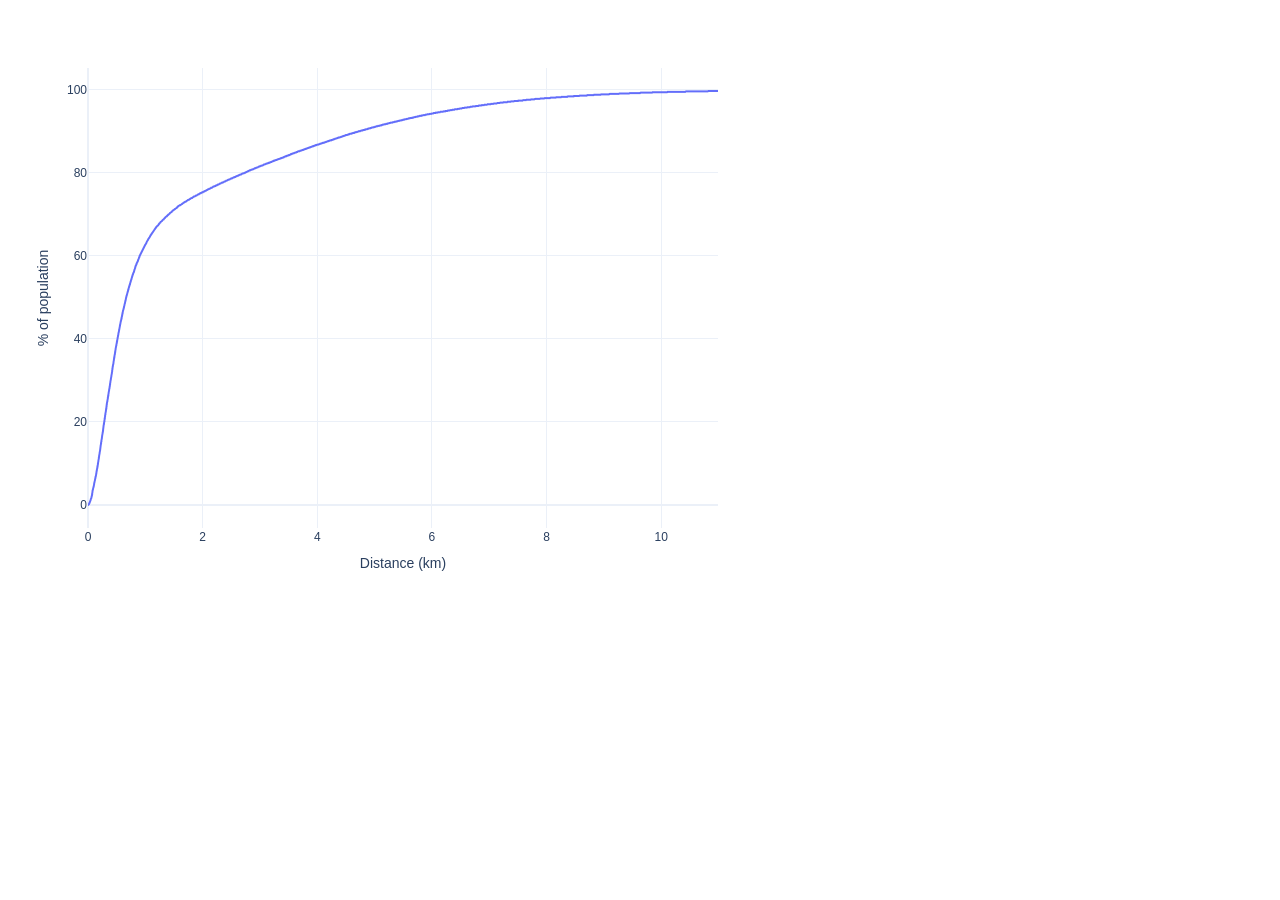
==== percentage_population_distance_threshold.html @ d53a0b1b "Updata on dashboard v1" ====
<html>
<head><meta charset="utf-8" /></head>
<body>
    <div>                        <script type="text/javascript">window.PlotlyConfig = {MathJaxConfig: 'local'};</script>
        <script type="text/javascript">/**
* plotly.js v2.35.2
* Copyright 2012-2024, Plotly, Inc.
* All rights reserved.
* Licensed under the MIT license
*/
/*! For license information please see plotly.min.js.LICENSE.txt */
!function(t,e){"object"==typeof exports&&"object"==typeof module?module.exports=e():"function"==typeof define&&define.amd?define([],e):"object"==typeof exports?exports.Plotly=e():t.Plotly=e()}(self,(function(){return function(){var t={6713:function(t,e,r){"use strict";var n=r(34809),i={"X,X div":'direction:ltr;font-family:"Open Sans",verdana,arial,sans-serif;margin:0;padding:0;',"X input,X button":'font-family:"Open Sans",verdana,arial,sans-serif;',"X input:focus,X button:focus":"outline:none;","X a":"text-decoration:none;","X a:hover":"text-decoration:none;","X .crisp":"shape-rendering:crispEdges;","X .user-select-none":"-webkit-user-select:none;-moz-user-select:none;-ms-user-select:none;-o-user-select:none;user-select:none;","X svg":"overflow:hidden;","X svg a":"fill:#447adb;","X svg a:hover":"fill:#3c6dc5;","X .main-svg":"position:absolute;top:0;left:0;pointer-events:none;","X .main-svg .draglayer":"pointer-events:all;","X .cursor-default":"cursor:default;","X .cursor-pointer":"cursor:pointer;","X .cursor-crosshair":"cursor:crosshair;","X .cursor-move":"cursor:move;","X .cursor-col-resize":"cursor:col-resize;","X .cursor-row-resize":"cursor:row-resize;","X .cursor-ns-resize":"cursor:ns-resize;","X .cursor-ew-resize":"cursor:ew-resize;","X .cursor-sw-resize":"cursor:sw-resize;","X .cursor-s-resize":"cursor:s-resize;","X .cursor-se-resize":"cursor:se-resize;","X .cursor-w-resize":"cursor:w-resize;","X .cursor-e-resize":"cursor:e-resize;","X .cursor-nw-resize":"cursor:nw-resize;","X .cursor-n-resize":"cursor:n-resize;","X .cursor-ne-resize":"cursor:ne-resize;","X .cursor-grab":"cursor:-webkit-grab;cursor:grab;","X .modebar":"position:absolute;top:2px;right:2px;","X .ease-bg":"-webkit-transition:background-color .3s ease 0s;-moz-transition:background-color .3s ease 0s;-ms-transition:background-color .3s ease 0s;-o-transition:background-color .3s ease 0s;transition:background-color .3s ease 0s;","X .modebar--hover>:not(.watermark)":"opacity:0;-webkit-transition:opacity .3s ease 0s;-moz-transition:opacity .3s ease 0s;-ms-transition:opacity .3s ease 0s;-o-transition:opacity .3s ease 0s;transition:opacity .3s ease 0s;","X:hover .modebar--hover .modebar-group":"opacity:1;","X .modebar-group":"float:left;display:inline-block;box-sizing:border-box;padding-left:8px;position:relative;vertical-align:middle;white-space:nowrap;","X .modebar-btn":"position:relative;font-size:16px;padding:3px 4px;height:22px;cursor:pointer;line-height:normal;box-sizing:border-box;","X .modebar-btn svg":"position:relative;top:2px;","X .modebar.vertical":"display:flex;flex-direction:column;flex-wrap:wrap;align-content:flex-end;max-height:100%;","X .modebar.vertical svg":"top:-1px;","X .modebar.vertical .modebar-group":"display:block;float:none;padding-left:0px;padding-bottom:8px;","X .modebar.vertical .modebar-group .modebar-btn":"display:block;text-align:center;","X [data-title]:before,X [data-title]:after":"position:absolute;-webkit-transform:translate3d(0, 0, 0);-moz-transform:translate3d(0, 0, 0);-ms-transform:translate3d(0, 0, 0);-o-transform:translate3d(0, 0, 0);transform:translate3d(0, 0, 0);display:none;opacity:0;z-index:1001;pointer-events:none;top:110%;right:50%;","X [data-title]:hover:before,X [data-title]:hover:after":"display:block;opacity:1;","X [data-title]:before":'content:"";position:absolute;background:rgba(0,0,0,0);border:6px solid rgba(0,0,0,0);z-index:1002;margin-top:-12px;border-bottom-color:#69738a;margin-right:-6px;',"X [data-title]:after":"content:attr(data-title);background:#69738a;color:#fff;padding:8px 10px;font-size:12px;line-height:12px;white-space:nowrap;margin-right:-18px;border-radius:2px;","X .vertical [data-title]:before,X .vertical [data-title]:after":"top:0%;right:200%;","X .vertical [data-title]:before":"border:6px solid rgba(0,0,0,0);border-left-color:#69738a;margin-top:8px;margin-right:-30px;",Y:'font-family:"Open Sans",verdana,arial,sans-serif;position:fixed;top:50px;right:20px;z-index:10000;font-size:10pt;max-width:180px;',"Y p":"margin:0;","Y .notifier-note":"min-width:180px;max-width:250px;border:1px solid #fff;z-index:3000;margin:0;background-color:#8c97af;background-color:rgba(140,151,175,.9);color:#fff;padding:10px;overflow-wrap:break-word;word-wrap:break-word;-ms-hyphens:auto;-webkit-hyphens:auto;hyphens:auto;","Y .notifier-close":"color:#fff;opacity:.8;float:right;padding:0 5px;background:none;border:none;font-size:20px;font-weight:bold;line-height:20px;","Y .notifier-close:hover":"color:#444;text-decoration:none;cursor:pointer;"};for(var a in i){var o=a.replace(/^,/," ,").replace(/X/g,".js-plotly-plot .plotly").replace(/Y/g,".plotly-notifier");n.addStyleRule(o,i[a])}},14187:function(t,e,r){"use strict";t.exports=r(47908)},20273:function(t,e,r){"use strict";t.exports=r(58218)},6457:function(t,e,r){"use strict";t.exports=r(89362)},15849:function(t,e,r){"use strict";t.exports=r(53794)},38847:function(t,e,r){"use strict";t.exports=r(29698)},7659:function(t,e,r){"use strict";t.exports=r(51252)},60089:function(t,e,r){"use strict";t.exports=r(48050)},22084:function(t,e,r){"use strict";t.exports=r(58075)},35892:function(t,e,r){"use strict";t.exports=r(9419)},81204:function(t,e,r){"use strict";t.exports=r(28128)},55857:function(t,e,r){"use strict";t.exports=r(47050)},12862:function(t,e,r){"use strict";t.exports=r(91405)},97629:function(t,e,r){"use strict";t.exports=r(34406)},67549:function(t,e,r){"use strict";t.exports=r(17430)},2660:function(t,e,r){"use strict";t.exports=r(91995)},86071:function(t,e,r){"use strict";t.exports=r(81264)},66200:function(t,e,r){"use strict";t.exports=r(42849)},53446:function(t,e,r){"use strict";t.exports=r(52213)},86899:function(t,e,r){"use strict";t.exports=r(91132)},13430:function(t,e,r){"use strict";t.exports=r(50453)},21548:function(t,e,r){"use strict";t.exports=r(29251)},53939:function(t,e,r){"use strict";t.exports=r(72892)},1902:function(t,e,r){"use strict";t.exports=r(74461)},29096:function(t,e,r){"use strict";t.exports=r(66143)},23820:function(t,e,r){"use strict";t.exports=r(81955)},82017:function(t,e,r){"use strict";t.exports=r(36858)},113:function(t,e,r){"use strict";t.exports=r(92106)},20260:function(t,e,r){"use strict";var n=r(67549);n.register([r(20273),r(15849),r(21548),r(1902),r(29096),r(23820),r(12862),r(1639),r(10067),r(53446),r(31014),r(113),r(78170),r(8202),r(92382),r(82017),r(86899),r(54357),r(66903),r(90594),r(71680),r(7412),r(55857),r(784),r(74221),r(22084),r(44001),r(97281),r(12345),r(53939),r(29117),r(5410),r(5057),r(81204),r(86071),r(14226),r(35892),r(2660),r(96599),r(28573),r(76832),r(60089),r(51469),r(97629),r(27700),r(7659),r(11780),r(27195),r(6457),r(84639),r(14187),r(66200),r(13430),r(90590),r(38847)]),t.exports=n},28573:function(t,e,r){"use strict";t.exports=r(25638)},90594:function(t,e,r){"use strict";t.exports=r(75297)},7412:function(t,e,r){"use strict";t.exports=r(58859)},27700:function(t,e,r){"use strict";t.exports=r(12683)},5410:function(t,e,r){"use strict";t.exports=r(6305)},29117:function(t,e,r){"use strict";t.exports=r(83910)},78170:function(t,e,r){"use strict";t.exports=r(49913)},12345:function(t,e,r){"use strict";t.exports=r(15186)},96599:function(t,e,r){"use strict";t.exports=r(71760)},54357:function(t,e,r){"use strict";t.exports=r(17822)},51469:function(t,e,r){"use strict";t.exports=r(56534)},74221:function(t,e,r){"use strict";t.exports=r(18070)},44001:function(t,e,r){"use strict";t.exports=r(52378)},14226:function(t,e,r){"use strict";t.exports=r(30929)},5057:function(t,e,r){"use strict";t.exports=r(83866)},11780:function(t,e,r){"use strict";t.exports=r(66939)},27195:function(t,e,r){"use strict";t.exports=r(23748)},84639:function(t,e,r){"use strict";t.exports=r(73304)},1639:function(t,e,r){"use strict";t.exports=r(12864)},90590:function(t,e,r){"use strict";t.exports=r(99855)},97281:function(t,e,r){"use strict";t.exports=r(91450)},784:function(t,e,r){"use strict";t.exports=r(51943)},8202:function(t,e,r){"use strict";t.exports=r(80809)},66903:function(t,e,r){"use strict";t.exports=r(95984)},76832:function(t,e,r){"use strict";t.exports=r(51671)},92382:function(t,e,r){"use strict";t.exports=r(47181)},10067:function(t,e,r){"use strict";t.exports=r(37276)},71680:function(t,e,r){"use strict";t.exports=r(75703)},31014:function(t,e,r){"use strict";t.exports=r(38261)},11645:function(t){"use strict";t.exports=[{path:"",backoff:0},{path:"M-2.4,-3V3L0.6,0Z",backoff:.6},{path:"M-3.7,-2.5V2.5L1.3,0Z",backoff:1.3},{path:"M-4.45,-3L-1.65,-0.2V0.2L-4.45,3L1.55,0Z",backoff:1.55},{path:"M-2.2,-2.2L-0.2,-0.2V0.2L-2.2,2.2L-1.4,3L1.6,0L-1.4,-3Z",backoff:1.6},{path:"M-4.4,-2.1L-0.6,-0.2V0.2L-4.4,2.1L-4,3L2,0L-4,-3Z",backoff:2},{path:"M2,0A2,2 0 1,1 0,-2A2,2 0 0,1 2,0Z",backoff:0,noRotate:!0},{path:"M2,2V-2H-2V2Z",backoff:0,noRotate:!0}]},50222:function(t,e,r){"use strict";var n=r(11645),i=r(80337),a=r(54826),o=r(78032).templatedArray;r(35081),t.exports=o("annotation",{visible:{valType:"boolean",dflt:!0,editType:"calc+arraydraw"},text:{valType:"string",editType:"calc+arraydraw"},textangle:{valType:"angle",dflt:0,editType:"calc+arraydraw"},font:i({editType:"calc+arraydraw",colorEditType:"arraydraw"}),width:{valType:"number",min:1,dflt:null,editType:"calc+arraydraw"},height:{valType:"number",min:1,dflt:null,editType:"calc+arraydraw"},opacity:{valType:"number",min:0,max:1,dflt:1,editType:"arraydraw"},align:{valType:"enumerated",values:["left","center","right"],dflt:"center",editType:"arraydraw"},valign:{valType:"enumerated",values:["top","middle","bottom"],dflt:"middle",editType:"arraydraw"},bgcolor:{valType:"color",dflt:"rgba(0,0,0,0)",editType:"arraydraw"},bordercolor:{valType:"color",dflt:"rgba(0,0,0,0)",editType:"arraydraw"},borderpad:{valType:"number",min:0,dflt:1,editType:"calc+arraydraw"},borderwidth:{valType:"number",min:0,dflt:1,editType:"calc+arraydraw"},showarrow:{valType:"boolean",dflt:!0,editType:"calc+arraydraw"},arrowcolor:{valType:"color",editType:"arraydraw"},arrowhead:{valType:"integer",min:0,max:n.length,dflt:1,editType:"arraydraw"},startarrowhead:{valType:"integer",min:0,max:n.length,dflt:1,editType:"arraydraw"},arrowside:{valType:"flaglist",flags:["end","start"],extras:["none"],dflt:"end",editType:"arraydraw"},arrowsize:{valType:"number",min:.3,dflt:1,editType:"calc+arraydraw"},startarrowsize:{valType:"number",min:.3,dflt:1,editType:"calc+arraydraw"},arrowwidth:{valType:"number",min:.1,editType:"calc+arraydraw"},standoff:{valType:"number",min:0,dflt:0,editType:"calc+arraydraw"},startstandoff:{valType:"number",min:0,dflt:0,editType:"calc+arraydraw"},ax:{valType:"any",editType:"calc+arraydraw"},ay:{valType:"any",editType:"calc+arraydraw"},axref:{valType:"enumerated",dflt:"pixel",values:["pixel",a.idRegex.x.toString()],editType:"calc"},ayref:{valType:"enumerated",dflt:"pixel",values:["pixel",a.idRegex.y.toString()],editType:"calc"},xref:{valType:"enumerated",values:["paper",a.idRegex.x.toString()],editType:"calc"},x:{valType:"any",editType:"calc+arraydraw"},xanchor:{valType:"enumerated",values:["auto","left","center","right"],dflt:"auto",editType:"calc+arraydraw"},xshift:{valType:"number",dflt:0,editType:"calc+arraydraw"},yref:{valType:"enumerated",values:["paper",a.idRegex.y.toString()],editType:"calc"},y:{valType:"any",editType:"calc+arraydraw"},yanchor:{valType:"enumerated",values:["auto","top","middle","bottom"],dflt:"auto",editType:"calc+arraydraw"},yshift:{valType:"number",dflt:0,editType:"calc+arraydraw"},clicktoshow:{valType:"enumerated",values:[!1,"onoff","onout"],dflt:!1,editType:"arraydraw"},xclick:{valType:"any",editType:"arraydraw"},yclick:{valType:"any",editType:"arraydraw"},hovertext:{valType:"string",editType:"arraydraw"},hoverlabel:{bgcolor:{valType:"color",editType:"arraydraw"},bordercolor:{valType:"color",editType:"arraydraw"},font:i({editType:"arraydraw"}),editType:"arraydraw"},captureevents:{valType:"boolean",editType:"arraydraw"},editType:"calc",_deprecated:{ref:{valType:"string",editType:"calc"}}})},60317:function(t,e,r){"use strict";var n=r(34809),i=r(29714),a=r(3377).draw;function o(t){var e=t._fullLayout;n.filterVisible(e.annotations).forEach((function(e){var r=i.getFromId(t,e.xref),n=i.getFromId(t,e.yref),a=i.getRefType(e.xref),o=i.getRefType(e.yref);e._extremes={},"range"===a&&s(e,r),"range"===o&&s(e,n)}))}function s(t,e){var r,n=e._id,a=n.charAt(0),o=t[a],s=t["a"+a],l=t[a+"ref"],c=t["a"+a+"ref"],u=t["_"+a+"padplus"],h=t["_"+a+"padminus"],f={x:1,y:-1}[a]*t[a+"shift"],p=3*t.arrowsize*t.arrowwidth||0,d=p+f,m=p-f,g=3*t.startarrowsize*t.arrowwidth||0,y=g+f,v=g-f;if(c===l){var x=i.findExtremes(e,[e.r2c(o)],{ppadplus:d,ppadminus:m}),_=i.findExtremes(e,[e.r2c(s)],{ppadplus:Math.max(u,y),ppadminus:Math.max(h,v)});r={min:[x.min[0],_.min[0]],max:[x.max[0],_.max[0]]}}else y=s?y+s:y,v=s?v-s:v,r=i.findExtremes(e,[e.r2c(o)],{ppadplus:Math.max(u,d,y),ppadminus:Math.max(h,m,v)});t._extremes[n]=r}t.exports=function(t){var e=t._fullLayout;if(n.filterVisible(e.annotations).length&&t._fullData.length)return n.syncOrAsync([a,o],t)}},6035:function(t,e,r){"use strict";var n=r(34809),i=r(33626),a=r(78032).arrayEditor;function o(t,e){var r,n,i,a,o,l,c,u=t._fullLayout.annotations,h=[],f=[],p=[],d=(e||[]).length;for(r=0;r<u.length;r++)if(a=(i=u[r]).clicktoshow){for(n=0;n<d;n++)if(l=(o=e[n]).xaxis,c=o.yaxis,l._id===i.xref&&c._id===i.yref&&l.d2r(o.x)===s(i._xclick,l)&&c.d2r(o.y)===s(i._yclick,c)){(i.visible?"onout"===a?f:p:h).push(r);break}n===d&&i.visible&&"onout"===a&&f.push(r)}return{on:h,off:f,explicitOff:p}}function s(t,e){return"log"===e.type?e.l2r(t):e.d2r(t)}t.exports={hasClickToShow:function(t,e){var r=o(t,e);return r.on.length>0||r.explicitOff.length>0},onClick:function(t,e){var r,s,l=o(t,e),c=l.on,u=l.off.concat(l.explicitOff),h={},f=t._fullLayout.annotations;if(c.length||u.length){for(r=0;r<c.length;r++)(s=a(t.layout,"annotations",f[c[r]])).modifyItem("visible",!0),n.extendFlat(h,s.getUpdateObj());for(r=0;r<u.length;r++)(s=a(t.layout,"annotations",f[u[r]])).modifyItem("visible",!1),n.extendFlat(h,s.getUpdateObj());return i.call("update",t,{},h)}}}},53271:function(t,e,r){"use strict";var n=r(34809),i=r(78766);t.exports=function(t,e,r,a){a("opacity");var o=a("bgcolor"),s=a("bordercolor"),l=i.opacity(s);a("borderpad");var c=a("borderwidth"),u=a("showarrow");if(a("text",u?" ":r._dfltTitle.annotation),a("textangle"),n.coerceFont(a,"font",r.font),a("width"),a("align"),a("height")&&a("valign"),u){var h,f,p=a("arrowside");-1!==p.indexOf("end")&&(h=a("arrowhead"),f=a("arrowsize")),-1!==p.indexOf("start")&&(a("startarrowhead",h),a("startarrowsize",f)),a("arrowcolor",l?e.bordercolor:i.defaultLine),a("arrowwidth",2*(l&&c||1)),a("standoff"),a("startstandoff")}var d=a("hovertext"),m=r.hoverlabel||{};if(d){var g=a("hoverlabel.bgcolor",m.bgcolor||(i.opacity(o)?i.rgb(o):i.defaultLine)),y=a("hoverlabel.bordercolor",m.bordercolor||i.contrast(g)),v=n.extendFlat({},m.font);v.color||(v.color=y),n.coerceFont(a,"hoverlabel.font",v)}a("captureevents",!!d)}},59741:function(t,e,r){"use strict";var n=r(10721),i=r(8083);t.exports=function(t,e,r,a){e=e||{};var o="log"===r&&"linear"===e.type,s="linear"===r&&"log"===e.type;if(o||s)for(var l,c,u=t._fullLayout.annotations,h=e._id.charAt(0),f=0;f<u.length;f++)l=u[f],c="annotations["+f+"].",l[h+"ref"]===e._id&&p(h),l["a"+h+"ref"]===e._id&&p("a"+h);function p(t){var r=l[t],s=null;s=o?i(r,e.range):Math.pow(10,r),n(s)||(s=null),a(c+t,s)}}},63737:function(t,e,r){"use strict";var n=r(34809),i=r(29714),a=r(59008),o=r(53271),s=r(50222);function l(t,e,r){function a(r,i){return n.coerce(t,e,s,r,i)}var l=a("visible"),c=a("clicktoshow");if(l||c){o(t,e,r,a);for(var u=e.showarrow,h=["x","y"],f=[-10,-30],p={_fullLayout:r},d=0;d<2;d++){var m=h[d],g=i.coerceRef(t,e,p,m,"","paper");if("paper"!==g&&i.getFromId(p,g)._annIndices.push(e._index),i.coercePosition(e,p,a,g,m,.5),u){var y="a"+m,v=i.coerceRef(t,e,p,y,"pixel",["pixel","paper"]);"pixel"!==v&&v!==g&&(v=e[y]="pixel");var x="pixel"===v?f[d]:.4;i.coercePosition(e,p,a,v,y,x)}a(m+"anchor"),a(m+"shift")}if(n.noneOrAll(t,e,["x","y"]),u&&n.noneOrAll(t,e,["ax","ay"]),c){var _=a("xclick"),b=a("yclick");e._xclick=void 0===_?e.x:i.cleanPosition(_,p,e.xref),e._yclick=void 0===b?e.y:i.cleanPosition(b,p,e.yref)}}}t.exports=function(t,e){a(t,e,{name:"annotations",handleItemDefaults:l})}},3377:function(t,e,r){"use strict";var n=r(45568),i=r(33626),a=r(44122),o=r(34809),s=o.strTranslate,l=r(29714),c=r(78766),u=r(62203),h=r(32141),f=r(30635),p=r(27983),d=r(14751),m=r(78032).arrayEditor,g=r(23768);function y(t,e){var r=t._fullLayout.annotations[e]||{},n=l.getFromId(t,r.xref),i=l.getFromId(t,r.yref);n&&n.setScale(),i&&i.setScale(),x(t,r,e,!1,n,i)}function v(t,e,r,n,i){var a=i[r],o=i[r+"ref"],s=-1!==r.indexOf("y"),c="domain"===l.getRefType(o),u=s?n.h:n.w;return t?c?a+(s?-e:e)/t._length:t.p2r(t.r2p(a)+e):a+(s?-e:e)/u}function x(t,e,r,a,y,x){var _,b,w=t._fullLayout,T=t._fullLayout._size,k=t._context.edits;a?(_="annotation-"+a,b=a+".annotations"):(_="annotation",b="annotations");var A=m(t.layout,b,e),M=A.modifyBase,S=A.modifyItem,E=A.getUpdateObj;w._infolayer.selectAll("."+_+'[data-index="'+r+'"]').remove();var C="clip"+w._uid+"_ann"+r;if(e._input&&!1!==e.visible){var L={x:{},y:{}},I=+e.textangle||0,P=w._infolayer.append("g").classed(_,!0).attr("data-index",String(r)).style("opacity",e.opacity),z=P.append("g").classed("annotation-text-g",!0),O=k[e.showarrow?"annotationTail":"annotationPosition"],D=e.captureevents||k.annotationText||O,R=z.append("g").style("pointer-events",D?"all":null).call(p,"pointer").on("click",(function(){t._dragging=!1,t.emit("plotly_clickannotation",Z(n.event))}));e.hovertext&&R.on("mouseover",(function(){var r=e.hoverlabel,n=r.font,i=this.getBoundingClientRect(),a=t.getBoundingClientRect();h.loneHover({x0:i.left-a.left,x1:i.right-a.left,y:(i.top+i.bottom)/2-a.top,text:e.hovertext,color:r.bgcolor,borderColor:r.bordercolor,fontFamily:n.family,fontSize:n.size,fontColor:n.color,fontWeight:n.weight,fontStyle:n.style,fontVariant:n.variant,fontShadow:n.fontShadow,fontLineposition:n.fontLineposition,fontTextcase:n.fontTextcase},{container:w._hoverlayer.node(),outerContainer:w._paper.node(),gd:t})})).on("mouseout",(function(){h.loneUnhover(w._hoverlayer.node())}));var F=e.borderwidth,B=e.borderpad,N=F+B,j=R.append("rect").attr("class","bg").style("stroke-width",F+"px").call(c.stroke,e.bordercolor).call(c.fill,e.bgcolor),U=e.width||e.height,V=w._topclips.selectAll("#"+C).data(U?[0]:[]);V.enter().append("clipPath").classed("annclip",!0).attr("id",C).append("rect"),V.exit().remove();var q=e.font,H=w._meta?o.templateString(e.text,w._meta):e.text,G=R.append("text").classed("annotation-text",!0).text(H);k.annotationText?G.call(f.makeEditable,{delegate:R,gd:t}).call(W).on("edit",(function(r){e.text=r,this.call(W),S("text",r),y&&y.autorange&&M(y._name+".autorange",!0),x&&x.autorange&&M(x._name+".autorange",!0),i.call("_guiRelayout",t,E())})):G.call(W)}else n.selectAll("#"+C).remove();function Z(t){var n={index:r,annotation:e._input,fullAnnotation:e,event:t};return a&&(n.subplotId=a),n}function W(r){return r.call(u.font,q).attr({"text-anchor":{left:"start",right:"end"}[e.align]||"middle"}),f.convertToTspans(r,t,Y),r}function Y(){var r=G.selectAll("a");1===r.size()&&r.text()===G.text()&&R.insert("a",":first-child").attr({"xlink:xlink:href":r.attr("xlink:href"),"xlink:xlink:show":r.attr("xlink:show")}).style({cursor:"pointer"}).node().appendChild(j.node());var n=R.select(".annotation-text-math-group"),h=!n.empty(),m=u.bBox((h?n:G).node()),_=m.width,b=m.height,A=e.width||_,D=e.height||b,B=Math.round(A+2*N),q=Math.round(D+2*N);function H(t,e){return"auto"===e&&(e=t<1/3?"left":t>2/3?"right":"center"),{center:0,middle:0,left:.5,bottom:-.5,right:-.5,top:.5}[e]}for(var W=!1,Y=["x","y"],X=0;X<Y.length;X++){var $,J,K,Q,tt,et=Y[X],rt=e[et+"ref"]||et,nt=e["a"+et+"ref"],it={x:y,y:x}[et],at=(I+("x"===et?0:-90))*Math.PI/180,ot=B*Math.cos(at),st=q*Math.sin(at),lt=Math.abs(ot)+Math.abs(st),ct=e[et+"anchor"],ut=e[et+"shift"]*("x"===et?1:-1),ht=L[et],ft=l.getRefType(rt);if(it&&"domain"!==ft){var pt=it.r2fraction(e[et]);(pt<0||pt>1)&&(nt===rt?((pt=it.r2fraction(e["a"+et]))<0||pt>1)&&(W=!0):W=!0),$=it._offset+it.r2p(e[et]),Q=.5}else{var dt="domain"===ft;"x"===et?(K=e[et],$=dt?it._offset+it._length*K:$=T.l+T.w*K):(K=1-e[et],$=dt?it._offset+it._length*K:$=T.t+T.h*K),Q=e.showarrow?.5:K}if(e.showarrow){ht.head=$;var mt=e["a"+et];if(tt=ot*H(.5,e.xanchor)-st*H(.5,e.yanchor),nt===rt){var gt=l.getRefType(nt);"domain"===gt?("y"===et&&(mt=1-mt),ht.tail=it._offset+it._length*mt):"paper"===gt?"y"===et?(mt=1-mt,ht.tail=T.t+T.h*mt):ht.tail=T.l+T.w*mt:ht.tail=it._offset+it.r2p(mt),J=tt}else ht.tail=$+mt,J=tt+mt;ht.text=ht.tail+tt;var yt=w["x"===et?"width":"height"];if("paper"===rt&&(ht.head=o.constrain(ht.head,1,yt-1)),"pixel"===nt){var vt=-Math.max(ht.tail-3,ht.text),xt=Math.min(ht.tail+3,ht.text)-yt;vt>0?(ht.tail+=vt,ht.text+=vt):xt>0&&(ht.tail-=xt,ht.text-=xt)}ht.tail+=ut,ht.head+=ut}else J=tt=lt*H(Q,ct),ht.text=$+tt;ht.text+=ut,tt+=ut,J+=ut,e["_"+et+"padplus"]=lt/2+J,e["_"+et+"padminus"]=lt/2-J,e["_"+et+"size"]=lt,e["_"+et+"shift"]=tt}if(W)R.remove();else{var _t=0,bt=0;if("left"!==e.align&&(_t=(A-_)*("center"===e.align?.5:1)),"top"!==e.valign&&(bt=(D-b)*("middle"===e.valign?.5:1)),h)n.select("svg").attr({x:N+_t-1,y:N+bt}).call(u.setClipUrl,U?C:null,t);else{var wt=N+bt-m.top,Tt=N+_t-m.left;G.call(f.positionText,Tt,wt).call(u.setClipUrl,U?C:null,t)}V.select("rect").call(u.setRect,N,N,A,D),j.call(u.setRect,F/2,F/2,B-F,q-F),R.call(u.setTranslate,Math.round(L.x.text-B/2),Math.round(L.y.text-q/2)),z.attr({transform:"rotate("+I+","+L.x.text+","+L.y.text+")"});var kt,At=function(r,n){P.selectAll(".annotation-arrow-g").remove();var l=L.x.head,h=L.y.head,f=L.x.tail+r,p=L.y.tail+n,m=L.x.text+r,_=L.y.text+n,b=o.rotationXYMatrix(I,m,_),w=o.apply2DTransform(b),A=o.apply2DTransform2(b),C=+j.attr("width"),O=+j.attr("height"),D=m-.5*C,F=D+C,B=_-.5*O,N=B+O,U=[[D,B,D,N],[D,N,F,N],[F,N,F,B],[F,B,D,B]].map(A);if(!U.reduce((function(t,e){return t^!!o.segmentsIntersect(l,h,l+1e6,h+1e6,e[0],e[1],e[2],e[3])}),!1)){U.forEach((function(t){var e=o.segmentsIntersect(f,p,l,h,t[0],t[1],t[2],t[3]);e&&(f=e.x,p=e.y)}));var V=e.arrowwidth,q=e.arrowcolor,H=e.arrowside,G=P.append("g").style({opacity:c.opacity(q)}).classed("annotation-arrow-g",!0),Z=G.append("path").attr("d","M"+f+","+p+"L"+l+","+h).style("stroke-width",V+"px").call(c.stroke,c.rgb(q));if(g(Z,H,e),k.annotationPosition&&Z.node().parentNode&&!a){var W=l,Y=h;if(e.standoff){var X=Math.sqrt(Math.pow(l-f,2)+Math.pow(h-p,2));W+=e.standoff*(f-l)/X,Y+=e.standoff*(p-h)/X}var $,J,K=G.append("path").classed("annotation-arrow",!0).classed("anndrag",!0).classed("cursor-move",!0).attr({d:"M3,3H-3V-3H3ZM0,0L"+(f-W)+","+(p-Y),transform:s(W,Y)}).style("stroke-width",V+6+"px").call(c.stroke,"rgba(0,0,0,0)").call(c.fill,"rgba(0,0,0,0)");d.init({element:K.node(),gd:t,prepFn:function(){var t=u.getTranslate(R);$=t.x,J=t.y,y&&y.autorange&&M(y._name+".autorange",!0),x&&x.autorange&&M(x._name+".autorange",!0)},moveFn:function(t,r){var n=w($,J),i=n[0]+t,a=n[1]+r;R.call(u.setTranslate,i,a),S("x",v(y,t,"x",T,e)),S("y",v(x,r,"y",T,e)),e.axref===e.xref&&S("ax",v(y,t,"ax",T,e)),e.ayref===e.yref&&S("ay",v(x,r,"ay",T,e)),G.attr("transform",s(t,r)),z.attr({transform:"rotate("+I+","+i+","+a+")"})},doneFn:function(){i.call("_guiRelayout",t,E());var e=document.querySelector(".js-notes-box-panel");e&&e.redraw(e.selectedObj)}})}}};e.showarrow&&At(0,0),O&&d.init({element:R.node(),gd:t,prepFn:function(){kt=z.attr("transform")},moveFn:function(t,r){var n="pointer";if(e.showarrow)e.axref===e.xref?S("ax",v(y,t,"ax",T,e)):S("ax",e.ax+t),e.ayref===e.yref?S("ay",v(x,r,"ay",T.w,e)):S("ay",e.ay+r),At(t,r);else{if(a)return;var i,o;if(y)i=v(y,t,"x",T,e);else{var l=e._xsize/T.w,c=e.x+(e._xshift-e.xshift)/T.w-l/2;i=d.align(c+t/T.w,l,0,1,e.xanchor)}if(x)o=v(x,r,"y",T,e);else{var u=e._ysize/T.h,h=e.y-(e._yshift+e.yshift)/T.h-u/2;o=d.align(h-r/T.h,u,0,1,e.yanchor)}S("x",i),S("y",o),y&&x||(n=d.getCursor(y?.5:i,x?.5:o,e.xanchor,e.yanchor))}z.attr({transform:s(t,r)+kt}),p(R,n)},clickFn:function(r,n){e.captureevents&&t.emit("plotly_clickannotation",Z(n))},doneFn:function(){p(R),i.call("_guiRelayout",t,E());var e=document.querySelector(".js-notes-box-panel");e&&e.redraw(e.selectedObj)}})}}}t.exports={draw:function(t){var e=t._fullLayout;e._infolayer.selectAll(".annotation").remove();for(var r=0;r<e.annotations.length;r++)e.annotations[r].visible&&y(t,r);return a.previousPromises(t)},drawOne:y,drawRaw:x}},23768:function(t,e,r){"use strict";var n=r(45568),i=r(78766),a=r(11645),o=r(34809),s=o.strScale,l=o.strRotate,c=o.strTranslate;t.exports=function(t,e,r){var o,u,h,f,p=t.node(),d=a[r.arrowhead||0],m=a[r.startarrowhead||0],g=(r.arrowwidth||1)*(r.arrowsize||1),y=(r.arrowwidth||1)*(r.startarrowsize||1),v=e.indexOf("start")>=0,x=e.indexOf("end")>=0,_=d.backoff*g+r.standoff,b=m.backoff*y+r.startstandoff;if("line"===p.nodeName){o={x:+t.attr("x1"),y:+t.attr("y1")},u={x:+t.attr("x2"),y:+t.attr("y2")};var w=o.x-u.x,T=o.y-u.y;if(f=(h=Math.atan2(T,w))+Math.PI,_&&b&&_+b>Math.sqrt(w*w+T*T))return void O();if(_){if(_*_>w*w+T*T)return void O();var k=_*Math.cos(h),A=_*Math.sin(h);u.x+=k,u.y+=A,t.attr({x2:u.x,y2:u.y})}if(b){if(b*b>w*w+T*T)return void O();var M=b*Math.cos(h),S=b*Math.sin(h);o.x-=M,o.y-=S,t.attr({x1:o.x,y1:o.y})}}else if("path"===p.nodeName){var E=p.getTotalLength(),C="";if(E<_+b)return void O();var L=p.getPointAtLength(0),I=p.getPointAtLength(.1);h=Math.atan2(L.y-I.y,L.x-I.x),o=p.getPointAtLength(Math.min(b,E)),C="0px,"+b+"px,";var P=p.getPointAtLength(E),z=p.getPointAtLength(E-.1);f=Math.atan2(P.y-z.y,P.x-z.x),u=p.getPointAtLength(Math.max(0,E-_)),C+=E-(C?b+_:_)+"px,"+E+"px",t.style("stroke-dasharray",C)}function O(){t.style("stroke-dasharray","0px,100px")}function D(e,a,o,u){e.path&&(e.noRotate&&(o=0),n.select(p.parentNode).append("path").attr({class:t.attr("class"),d:e.path,transform:c(a.x,a.y)+l(180*o/Math.PI)+s(u)}).style({fill:i.rgb(r.arrowcolor),"stroke-width":0}))}v&&D(m,o,h,y),x&&D(d,u,f,g)}},3599:function(t,e,r){"use strict";var n=r(3377),i=r(6035);t.exports={moduleType:"component",name:"annotations",layoutAttributes:r(50222),supplyLayoutDefaults:r(63737),includeBasePlot:r(20706)("annotations"),calcAutorange:r(60317),draw:n.draw,drawOne:n.drawOne,drawRaw:n.drawRaw,hasClickToShow:i.hasClickToShow,onClick:i.onClick,convertCoords:r(59741)}},38239:function(t,e,r){"use strict";var n=r(50222),i=r(13582).overrideAll,a=r(78032).templatedArray;t.exports=i(a("annotation",{visible:n.visible,x:{valType:"any"},y:{valType:"any"},z:{valType:"any"},ax:{valType:"number"},ay:{valType:"number"},xanchor:n.xanchor,xshift:n.xshift,yanchor:n.yanchor,yshift:n.yshift,text:n.text,textangle:n.textangle,font:n.font,width:n.width,height:n.height,opacity:n.opacity,align:n.align,valign:n.valign,bgcolor:n.bgcolor,bordercolor:n.bordercolor,borderpad:n.borderpad,borderwidth:n.borderwidth,showarrow:n.showarrow,arrowcolor:n.arrowcolor,arrowhead:n.arrowhead,startarrowhead:n.startarrowhead,arrowside:n.arrowside,arrowsize:n.arrowsize,startarrowsize:n.startarrowsize,arrowwidth:n.arrowwidth,standoff:n.standoff,startstandoff:n.startstandoff,hovertext:n.hovertext,hoverlabel:n.hoverlabel,captureevents:n.captureevents}),"calc","from-root")},47979:function(t,e,r){"use strict";var n=r(34809),i=r(29714);function a(t,e){var r=e.fullSceneLayout.domain,a=e.fullLayout._size,o={pdata:null,type:"linear",autorange:!1,range:[-1/0,1/0]};t._xa={},n.extendFlat(t._xa,o),i.setConvert(t._xa),t._xa._offset=a.l+r.x[0]*a.w,t._xa.l2p=function(){return.5*(1+t._pdata[0]/t._pdata[3])*a.w*(r.x[1]-r.x[0])},t._ya={},n.extendFlat(t._ya,o),i.setConvert(t._ya),t._ya._offset=a.t+(1-r.y[1])*a.h,t._ya.l2p=function(){return.5*(1-t._pdata[1]/t._pdata[3])*a.h*(r.y[1]-r.y[0])}}t.exports=function(t){for(var e=t.fullSceneLayout.annotations,r=0;r<e.length;r++)a(e[r],t);t.fullLayout._infolayer.selectAll(".annotation-"+t.id).remove()}},34232:function(t,e,r){"use strict";var n=r(34809),i=r(29714),a=r(59008),o=r(53271),s=r(38239);function l(t,e,r,a){function l(r,i){return n.coerce(t,e,s,r,i)}function c(t){var n=t+"axis",a={_fullLayout:{}};return a._fullLayout[n]=r[n],i.coercePosition(e,a,l,t,t,.5)}l("visible")&&(o(t,e,a.fullLayout,l),c("x"),c("y"),c("z"),n.noneOrAll(t,e,["x","y","z"]),e.xref="x",e.yref="y",e.zref="z",l("xanchor"),l("yanchor"),l("xshift"),l("yshift"),e.showarrow&&(e.axref="pixel",e.ayref="pixel",l("ax",-10),l("ay",-30),n.noneOrAll(t,e,["ax","ay"])))}t.exports=function(t,e,r){a(t,e,{name:"annotations",handleItemDefaults:l,fullLayout:r.fullLayout})}},9756:function(t,e,r){"use strict";var n=r(3377).drawRaw,i=r(25802),a=["x","y","z"];t.exports=function(t){for(var e=t.fullSceneLayout,r=t.dataScale,o=e.annotations,s=0;s<o.length;s++){for(var l=o[s],c=!1,u=0;u<3;u++){var h=a[u],f=l[h],p=e[h+"axis"].r2fraction(f);if(p<0||p>1){c=!0;break}}c?t.fullLayout._infolayer.select(".annotation-"+t.id+'[data-index="'+s+'"]').remove():(l._pdata=i(t.glplot.cameraParams,[e.xaxis.r2l(l.x)*r[0],e.yaxis.r2l(l.y)*r[1],e.zaxis.r2l(l.z)*r[2]]),n(t.graphDiv,l,s,t.id,l._xa,l._ya))}}},83348:function(t,e,r){"use strict";var n=r(33626),i=r(34809);t.exports={moduleType:"component",name:"annotations3d",schema:{subplots:{scene:{annotations:r(38239)}}},layoutAttributes:r(38239),handleDefaults:r(34232),includeBasePlot:function(t,e){var r=n.subplotsRegistry.gl3d;if(r)for(var a=r.attrRegex,o=Object.keys(t),s=0;s<o.length;s++){var l=o[s];a.test(l)&&(t[l].annotations||[]).length&&(i.pushUnique(e._basePlotModules,r),i.pushUnique(e._subplots.gl3d,l))}},convert:r(47979),draw:r(9756)}},37177:function(t,e,r){"use strict";t.exports=r(24453),r(23428),r(1401),r(72210),r(28569),r(81133),r(78295),r(25512),r(42645),r(62324),r(91662),r(66445),r(50506),r(84756),r(41858),r(57985)},29698:function(t,e,r){"use strict";var n=r(37177),i=r(34809),a=r(63821),o=a.EPOCHJD,s=a.ONEDAY,l={valType:"enumerated",values:i.sortObjectKeys(n.calendars),editType:"calc",dflt:"gregorian"},c=function(t,e,r,n){var a={};return a[r]=l,i.coerce(t,e,a,r,n)},u="##",h={d:{0:"dd","-":"d"},e:{0:"d","-":"d"},a:{0:"D","-":"D"},A:{0:"DD","-":"DD"},j:{0:"oo","-":"o"},W:{0:"ww","-":"w"},m:{0:"mm","-":"m"},b:{0:"M","-":"M"},B:{0:"MM","-":"MM"},y:{0:"yy","-":"yy"},Y:{0:"yyyy","-":"yyyy"},U:u,w:u,c:{0:"D M d %X yyyy","-":"D M d %X yyyy"},x:{0:"mm/dd/yyyy","-":"mm/dd/yyyy"}},f={};function p(t){var e=f[t];return e||(f[t]=n.instance(t))}function d(t){return i.extendFlat({},l,{description:t})}function m(t){return"Sets the calendar system to use with `"+t+"` date data."}var g={xcalendar:d(m("x"))},y=i.extendFlat({},g,{ycalendar:d(m("y"))}),v=i.extendFlat({},y,{zcalendar:d(m("z"))}),x=d(["Sets the calendar system to use for `range` and `tick0`","if this is a date axis. This does not set the calendar for","interpreting data on this axis, that's specified in the trace","or via the global `layout.calendar`"].join(" "));t.exports={moduleType:"component",name:"calendars",schema:{traces:{scatter:y,bar:y,box:y,heatmap:y,contour:y,histogram:y,histogram2d:y,histogram2dcontour:y,scatter3d:v,surface:v,mesh3d:v,scattergl:y,ohlc:g,candlestick:g},layout:{calendar:d(["Sets the default calendar system to use for interpreting and","displaying dates throughout the plot."].join(" "))},subplots:{xaxis:{calendar:x},yaxis:{calendar:x},scene:{xaxis:{calendar:x},yaxis:{calendar:x},zaxis:{calendar:x}},polar:{radialaxis:{calendar:x}}},transforms:{filter:{valuecalendar:d(["WARNING: All transforms are deprecated and may be removed from the API in next major version.","Sets the calendar system to use for `value`, if it is a date."].join(" ")),targetcalendar:d(["WARNING: All transforms are deprecated and may be removed from the API in next major version.","Sets the calendar system to use for `target`, if it is an","array of dates. If `target` is a string (eg *x*) we use the","corresponding trace attribute (eg `xcalendar`) if it exists,","even if `targetcalendar` is provided."].join(" "))}}},layoutAttributes:l,handleDefaults:c,handleTraceDefaults:function(t,e,r,n){for(var i=0;i<r.length;i++)c(t,e,r[i]+"calendar",n.calendar)},CANONICAL_SUNDAY:{chinese:"2000-01-02",coptic:"2000-01-03",discworld:"2000-01-03",ethiopian:"2000-01-05",hebrew:"5000-01-01",islamic:"1000-01-02",julian:"2000-01-03",mayan:"5000-01-01",nanakshahi:"1000-01-05",nepali:"2000-01-05",persian:"1000-01-01",jalali:"1000-01-01",taiwan:"1000-01-04",thai:"2000-01-04",ummalqura:"1400-01-06"},CANONICAL_TICK:{chinese:"2000-01-01",coptic:"2000-01-01",discworld:"2000-01-01",ethiopian:"2000-01-01",hebrew:"5000-01-01",islamic:"1000-01-01",julian:"2000-01-01",mayan:"5000-01-01",nanakshahi:"1000-01-01",nepali:"2000-01-01",persian:"1000-01-01",jalali:"1000-01-01",taiwan:"1000-01-01",thai:"2000-01-01",ummalqura:"1400-01-01"},DFLTRANGE:{chinese:["2000-01-01","2001-01-01"],coptic:["1700-01-01","1701-01-01"],discworld:["1800-01-01","1801-01-01"],ethiopian:["2000-01-01","2001-01-01"],hebrew:["5700-01-01","5701-01-01"],islamic:["1400-01-01","1401-01-01"],julian:["2000-01-01","2001-01-01"],mayan:["5200-01-01","5201-01-01"],nanakshahi:["0500-01-01","0501-01-01"],nepali:["2000-01-01","2001-01-01"],persian:["1400-01-01","1401-01-01"],jalali:["1400-01-01","1401-01-01"],taiwan:["0100-01-01","0101-01-01"],thai:["2500-01-01","2501-01-01"],ummalqura:["1400-01-01","1401-01-01"]},getCal:p,worldCalFmt:function(t,e,r){for(var n,i,a,l,c,f=Math.floor((e+.05)/s)+o,d=p(r).fromJD(f),m=0;-1!==(m=t.indexOf("%",m));)"0"===(n=t.charAt(m+1))||"-"===n||"_"===n?(a=3,i=t.charAt(m+2),"_"===n&&(n="-")):(i=n,n="0",a=2),(l=h[i])?(c=l===u?u:d.formatDate(l[n]),t=t.substr(0,m)+c+t.substr(m+a),m+=c.length):m+=a;return t}}},10229:function(t,e){"use strict";e.defaults=["#1f77b4","#ff7f0e","#2ca02c","#d62728","#9467bd","#8c564b","#e377c2","#7f7f7f","#bcbd22","#17becf"],e.defaultLine="#444",e.lightLine="#eee",e.background="#fff",e.borderLine="#BEC8D9",e.lightFraction=1e3/11},78766:function(t,e,r){"use strict";var n=r(65657),i=r(10721),a=r(87800).isTypedArray,o=t.exports={},s=r(10229);o.defaults=s.defaults;var l=o.defaultLine=s.defaultLine;o.lightLine=s.lightLine;var c=o.background=s.background;function u(t){if(i(t)||"string"!=typeof t)return t;var e=t.trim();if("rgb"!==e.substr(0,3))return t;var r=e.match(/^rgba?\s*\(([^()]*)\)$/);if(!r)return t;var n=r[1].trim().split(/\s*[\s,]\s*/),a="a"===e.charAt(3)&&4===n.length;if(!a&&3!==n.length)return t;for(var o=0;o<n.length;o++){if(!n[o].length)return t;if(n[o]=Number(n[o]),!(n[o]>=0))return t;if(3===o)n[o]>1&&(n[o]=1);else if(n[o]>=1)return t}var s=Math.round(255*n[0])+", "+Math.round(255*n[1])+", "+Math.round(255*n[2]);return a?"rgba("+s+", "+n[3]+")":"rgb("+s+")"}o.tinyRGB=function(t){var e=t.toRgb();return"rgb("+Math.round(e.r)+", "+Math.round(e.g)+", "+Math.round(e.b)+")"},o.rgb=function(t){return o.tinyRGB(n(t))},o.opacity=function(t){return t?n(t).getAlpha():0},o.addOpacity=function(t,e){var r=n(t).toRgb();return"rgba("+Math.round(r.r)+", "+Math.round(r.g)+", "+Math.round(r.b)+", "+e+")"},o.combine=function(t,e){var r=n(t).toRgb();if(1===r.a)return n(t).toRgbString();var i=n(e||c).toRgb(),a=1===i.a?i:{r:255*(1-i.a)+i.r*i.a,g:255*(1-i.a)+i.g*i.a,b:255*(1-i.a)+i.b*i.a},o={r:a.r*(1-r.a)+r.r*r.a,g:a.g*(1-r.a)+r.g*r.a,b:a.b*(1-r.a)+r.b*r.a};return n(o).toRgbString()},o.interpolate=function(t,e,r){var i=n(t).toRgb(),a=n(e).toRgb(),o={r:r*i.r+(1-r)*a.r,g:r*i.g+(1-r)*a.g,b:r*i.b+(1-r)*a.b};return n(o).toRgbString()},o.contrast=function(t,e,r){var i=n(t);return 1!==i.getAlpha()&&(i=n(o.combine(t,c))),(i.isDark()?e?i.lighten(e):c:r?i.darken(r):l).toString()},o.stroke=function(t,e){var r=n(e);t.style({stroke:o.tinyRGB(r),"stroke-opacity":r.getAlpha()})},o.fill=function(t,e){var r=n(e);t.style({fill:o.tinyRGB(r),"fill-opacity":r.getAlpha()})},o.clean=function(t){if(t&&"object"==typeof t){var e,r,n,i,s=Object.keys(t);for(e=0;e<s.length;e++)if(i=t[n=s[e]],"color"===n.substr(n.length-5))if(Array.isArray(i))for(r=0;r<i.length;r++)i[r]=u(i[r]);else t[n]=u(i);else if("colorscale"===n.substr(n.length-10)&&Array.isArray(i))for(r=0;r<i.length;r++)Array.isArray(i[r])&&(i[r][1]=u(i[r][1]));else if(Array.isArray(i)){var l=i[0];if(!Array.isArray(l)&&l&&"object"==typeof l)for(r=0;r<i.length;r++)o.clean(i[r])}else i&&"object"==typeof i&&!a(i)&&o.clean(i)}}},25158:function(t,e,r){"use strict";var n=r(25829),i=r(80337),a=r(93049).extendFlat,o=r(13582).overrideAll;t.exports=o({orientation:{valType:"enumerated",values:["h","v"],dflt:"v"},thicknessmode:{valType:"enumerated",values:["fraction","pixels"],dflt:"pixels"},thickness:{valType:"number",min:0,dflt:30},lenmode:{valType:"enumerated",values:["fraction","pixels"],dflt:"fraction"},len:{valType:"number",min:0,dflt:1},x:{valType:"number"},xref:{valType:"enumerated",dflt:"paper",values:["container","paper"],editType:"layoutstyle"},xanchor:{valType:"enumerated",values:["left","center","right"]},xpad:{valType:"number",min:0,dflt:10},y:{valType:"number"},yref:{valType:"enumerated",dflt:"paper",values:["container","paper"],editType:"layoutstyle"},yanchor:{valType:"enumerated",values:["top","middle","bottom"]},ypad:{valType:"number",min:0,dflt:10},outlinecolor:n.linecolor,outlinewidth:n.linewidth,bordercolor:n.linecolor,borderwidth:{valType:"number",min:0,dflt:0},bgcolor:{valType:"color",dflt:"rgba(0,0,0,0)"},tickmode:n.minor.tickmode,nticks:n.nticks,tick0:n.tick0,dtick:n.dtick,tickvals:n.tickvals,ticktext:n.ticktext,ticks:a({},n.ticks,{dflt:""}),ticklabeloverflow:a({},n.ticklabeloverflow,{}),ticklabelposition:{valType:"enumerated",values:["outside","inside","outside top","inside top","outside left","inside left","outside right","inside right","outside bottom","inside bottom"],dflt:"outside"},ticklen:n.ticklen,tickwidth:n.tickwidth,tickcolor:n.tickcolor,ticklabelstep:n.ticklabelstep,showticklabels:n.showticklabels,labelalias:n.labelalias,tickfont:i({}),tickangle:n.tickangle,tickformat:n.tickformat,tickformatstops:n.tickformatstops,tickprefix:n.tickprefix,showtickprefix:n.showtickprefix,ticksuffix:n.ticksuffix,showticksuffix:n.showticksuffix,separatethousands:n.separatethousands,exponentformat:n.exponentformat,minexponent:n.minexponent,showexponent:n.showexponent,title:{text:{valType:"string"},font:i({}),side:{valType:"enumerated",values:["right","top","bottom"]}},_deprecated:{title:{valType:"string"},titlefont:i({}),titleside:{valType:"enumerated",values:["right","top","bottom"],dflt:"top"}}},"colorbars","from-root")},34554:function(t){"use strict";t.exports={cn:{colorbar:"colorbar",cbbg:"cbbg",cbfill:"cbfill",cbfills:"cbfills",cbline:"cbline",cblines:"cblines",cbaxis:"cbaxis",cbtitleunshift:"cbtitleunshift",cbtitle:"cbtitle",cboutline:"cboutline",crisp:"crisp",jsPlaceholder:"js-placeholder"}}},42097:function(t,e,r){"use strict";var n=r(34809),i=r(78032),a=r(22777),o=r(87433),s=r(12036),l=r(54616),c=r(25158);t.exports=function(t,e,r){var u=i.newContainer(e,"colorbar"),h=t.colorbar||{};function f(t,e){return n.coerce(h,u,c,t,e)}var p=r.margin||{t:0,b:0,l:0,r:0},d=r.width-p.l-p.r,m=r.height-p.t-p.b,g="v"===f("orientation"),y=f("thicknessmode");f("thickness","fraction"===y?30/(g?d:m):30);var v=f("lenmode");f("len","fraction"===v?1:g?m:d);var x,_,b,w="paper"===f("yref"),T="paper"===f("xref"),k="left";g?(b="middle",k=T?"left":"right",x=T?1.02:1,_=.5):(b=w?"bottom":"top",k="center",x=.5,_=w?1.02:1),n.coerce(h,u,{x:{valType:"number",min:T?-2:0,max:T?3:1,dflt:x}},"x"),n.coerce(h,u,{y:{valType:"number",min:w?-2:0,max:w?3:1,dflt:_}},"y"),f("xanchor",k),f("xpad"),f("yanchor",b),f("ypad"),n.noneOrAll(h,u,["x","y"]),f("outlinecolor"),f("outlinewidth"),f("bordercolor"),f("borderwidth"),f("bgcolor");var A=n.coerce(h,u,{ticklabelposition:{valType:"enumerated",dflt:"outside",values:g?["outside","inside","outside top","inside top","outside bottom","inside bottom"]:["outside","inside","outside left","inside left","outside right","inside right"]}},"ticklabelposition");f("ticklabeloverflow",-1!==A.indexOf("inside")?"hide past domain":"hide past div"),a(h,u,f,"linear");var M=r.font,S={noAutotickangles:!0,noTicklabelshift:!0,noTicklabelstandoff:!0,outerTicks:!1,font:M};-1!==A.indexOf("inside")&&(S.bgColor="black"),l(h,u,f,"linear",S),s(h,u,f,"linear",S),o(h,u,f,"linear",S),f("title.text",r._dfltTitle.colorbar);var E=u.showticklabels?u.tickfont:M,C=n.extendFlat({},M,{family:E.family,size:n.bigFont(E.size)});n.coerceFont(f,"title.font",C),f("title.side",g?"top":"right")}},5881:function(t,e,r){"use strict";var n=r(45568),i=r(65657),a=r(44122),o=r(33626),s=r(29714),l=r(14751),c=r(34809),u=c.strTranslate,h=r(93049).extendFlat,f=r(27983),p=r(62203),d=r(78766),m=r(17240),g=r(30635),y=r(65477).flipScale,v=r(97655),x=r(40957),_=r(25829),b=r(4530),w=b.LINE_SPACING,T=b.FROM_TL,k=b.FROM_BR,A=r(34554).cn;t.exports={draw:function(t){var e=t._fullLayout._infolayer.selectAll("g."+A.colorbar).data(function(t){var e,r,n,i,a=t._fullLayout,o=t.calcdata,s=[];function l(t){return h(t,{_fillcolor:null,_line:{color:null,width:null,dash:null},_levels:{start:null,end:null,size:null},_filllevels:null,_fillgradient:null,_zrange:null})}function c(){"function"==typeof i.calc?i.calc(t,n,e):(e._fillgradient=r.reversescale?y(r.colorscale):r.colorscale,e._zrange=[r[i.min],r[i.max]])}for(var u=0;u<o.length;u++){var f=o[u];if((n=f[0].trace)._module){var p=n._module.colorbar;if(!0===n.visible&&p)for(var d=Array.isArray(p),m=d?p:[p],g=0;g<m.length;g++){var v=(i=m[g]).container;(r=v?n[v]:n)&&r.showscale&&((e=l(r.colorbar))._id="cb"+n.uid+(d&&v?"-"+v:""),e._traceIndex=n.index,e._propPrefix=(v?v+".":"")+"colorbar.",e._meta=n._meta,c(),s.push(e))}}}for(var x in a._colorAxes)if((r=a[x]).showscale){var _=a._colorAxes[x];(e=l(r.colorbar))._id="cb"+x,e._propPrefix=x+".colorbar.",e._meta=a._meta,i={min:"cmin",max:"cmax"},"heatmap"!==_[0]&&(n=_[1],i.calc=n._module.colorbar.calc),c(),s.push(e)}return s}(t),(function(t){return t._id}));e.enter().append("g").attr("class",(function(t){return t._id})).classed(A.colorbar,!0),e.each((function(e){var r=n.select(this);c.ensureSingle(r,"rect",A.cbbg),c.ensureSingle(r,"g",A.cbfills),c.ensureSingle(r,"g",A.cblines),c.ensureSingle(r,"g",A.cbaxis,(function(t){t.classed(A.crisp,!0)})),c.ensureSingle(r,"g",A.cbtitleunshift,(function(t){t.append("g").classed(A.cbtitle,!0)})),c.ensureSingle(r,"rect",A.cboutline);var y=function(t,e,r){var o="v"===e.orientation,l=e.len,f=e.lenmode,y=e.thickness,b=e.thicknessmode,M=e.outlinewidth,S=e.borderwidth,E=e.bgcolor,C=e.xanchor,L=e.yanchor,I=e.xpad,P=e.ypad,z=e.x,O=o?e.y:1-e.y,D="paper"===e.yref,R="paper"===e.xref,F=r._fullLayout,B=F._size,N=e._fillcolor,j=e._line,U=e.title,V=U.side,q=e._zrange||n.extent(("function"==typeof N?N:j.color).domain()),H="function"==typeof j.color?j.color:function(){return j.color},G="function"==typeof N?N:function(){return N},Z=e._levels,W=function(t,e,r){var n,i,a=e._levels,o=[],s=[],l=a.end+a.size/100,c=a.size,u=1.001*r[0]-.001*r[1],h=1.001*r[1]-.001*r[0];for(i=0;i<1e5&&(n=a.start+i*c,!(c>0?n>=l:n<=l));i++)n>u&&n<h&&o.push(n);if(e._fillgradient)s=[0];else if("function"==typeof e._fillcolor){var f=e._filllevels;if(f)for(l=f.end+f.size/100,c=f.size,i=0;i<1e5&&(n=f.start+i*c,!(c>0?n>=l:n<=l));i++)n>r[0]&&n<r[1]&&s.push(n);else(s=o.map((function(t){return t-a.size/2}))).push(s[s.length-1]+a.size)}else e._fillcolor&&"string"==typeof e._fillcolor&&(s=[0]);return a.size<0&&(o.reverse(),s.reverse()),{line:o,fill:s}}(0,e,q),Y=W.fill,X=W.line,$=Math.round(y*("fraction"===b?o?B.w:B.h:1)),J=$/(o?B.w:B.h),K=Math.round(l*("fraction"===f?o?B.h:B.w:1)),Q=K/(o?B.h:B.w),tt=R?B.w:r._fullLayout.width,et=D?B.h:r._fullLayout.height,rt=Math.round(o?z*tt+I:O*et+P),nt={center:.5,right:1}[C]||0,it={top:1,middle:.5}[L]||0,at=o?z-nt*J:O-it*J,ot=o?O-it*Q:z-nt*Q,st=Math.round(o?et*(1-ot):tt*ot);e._lenFrac=Q,e._thickFrac=J,e._uFrac=at,e._vFrac=ot;var lt=e._axis=function(t,e,r){var n=t._fullLayout,i="v"===e.orientation,a={type:"linear",range:r,tickmode:e.tickmode,nticks:e.nticks,tick0:e.tick0,dtick:e.dtick,tickvals:e.tickvals,ticktext:e.ticktext,ticks:e.ticks,ticklen:e.ticklen,tickwidth:e.tickwidth,tickcolor:e.tickcolor,showticklabels:e.showticklabels,labelalias:e.labelalias,ticklabelposition:e.ticklabelposition,ticklabeloverflow:e.ticklabeloverflow,ticklabelstep:e.ticklabelstep,tickfont:e.tickfont,tickangle:e.tickangle,tickformat:e.tickformat,exponentformat:e.exponentformat,minexponent:e.minexponent,separatethousands:e.separatethousands,showexponent:e.showexponent,showtickprefix:e.showtickprefix,tickprefix:e.tickprefix,showticksuffix:e.showticksuffix,ticksuffix:e.ticksuffix,title:e.title,showline:!0,anchor:"free",side:i?"right":"bottom",position:1},o=i?"y":"x",s={type:"linear",_id:o+e._id},l={letter:o,font:n.font,noAutotickangles:"y"===o,noHover:!0,noTickson:!0,noTicklabelmode:!0,noInsideRange:!0,calendar:n.calendar};function u(t,e){return c.coerce(a,s,_,t,e)}return v(a,s,u,l,n),x(a,s,u,l),s}(r,e,q);lt.position=J+(o?z+I/B.w:O+P/B.h);var ct=-1!==["top","bottom"].indexOf(V);if(o&&ct&&(lt.title.side=V,lt.titlex=z+I/B.w,lt.titley=ot+("top"===U.side?Q-P/B.h:P/B.h)),o||ct||(lt.title.side=V,lt.titley=O+P/B.h,lt.titlex=ot+I/B.w),j.color&&"auto"===e.tickmode){lt.tickmode="linear",lt.tick0=Z.start;var ut=Z.size,ht=c.constrain(K/50,4,15)+1,ft=(q[1]-q[0])/((e.nticks||ht)*ut);if(ft>1){var pt=Math.pow(10,Math.floor(Math.log(ft)/Math.LN10));ut*=pt*c.roundUp(ft/pt,[2,5,10]),(Math.abs(Z.start)/Z.size+1e-6)%1<2e-6&&(lt.tick0=0)}lt.dtick=ut}lt.domain=o?[ot+P/B.h,ot+Q-P/B.h]:[ot+I/B.w,ot+Q-I/B.w],lt.setScale(),t.attr("transform",u(Math.round(B.l),Math.round(B.t)));var dt,mt=t.select("."+A.cbtitleunshift).attr("transform",u(-Math.round(B.l),-Math.round(B.t))),gt=lt.ticklabelposition,yt=lt.title.font.size,vt=t.select("."+A.cbaxis),xt=0,_t=0;function bt(n,i){var a={propContainer:lt,propName:e._propPrefix+"title",traceIndex:e._traceIndex,_meta:e._meta,placeholder:F._dfltTitle.colorbar,containerGroup:t.select("."+A.cbtitle)},o="h"===n.charAt(0)?n.substr(1):"h"+n;t.selectAll("."+o+",."+o+"-math-group").remove(),m.draw(r,n,h(a,i||{}))}return c.syncOrAsync([a.previousPromises,function(){var t,e;(o&&ct||!o&&!ct)&&("top"===V&&(t=I+B.l+tt*z,e=P+B.t+et*(1-ot-Q)+3+.75*yt),"bottom"===V&&(t=I+B.l+tt*z,e=P+B.t+et*(1-ot)-3-.25*yt),"right"===V&&(e=P+B.t+et*O+3+.75*yt,t=I+B.l+tt*ot),bt(lt._id+"title",{attributes:{x:t,y:e,"text-anchor":o?"start":"middle"}}))},function(){if(!o&&!ct||o&&ct){var a,l=t.select("."+A.cbtitle),h=l.select("text"),f=[-M/2,M/2],d=l.select(".h"+lt._id+"title-math-group").node(),m=15.6;if(h.node()&&(m=parseInt(h.node().style.fontSize,10)*w),d?(a=p.bBox(d),_t=a.width,(xt=a.height)>m&&(f[1]-=(xt-m)/2)):h.node()&&!h.classed(A.jsPlaceholder)&&(a=p.bBox(h.node()),_t=a.width,xt=a.height),o){if(xt){if(xt+=5,"top"===V)lt.domain[1]-=xt/B.h,f[1]*=-1;else{lt.domain[0]+=xt/B.h;var y=g.lineCount(h);f[1]+=(1-y)*m}l.attr("transform",u(f[0],f[1])),lt.setScale()}}else _t&&("right"===V&&(lt.domain[0]+=(_t+yt/2)/B.w),l.attr("transform",u(f[0],f[1])),lt.setScale())}t.selectAll("."+A.cbfills+",."+A.cblines).attr("transform",o?u(0,Math.round(B.h*(1-lt.domain[1]))):u(Math.round(B.w*lt.domain[0]),0)),vt.attr("transform",o?u(0,Math.round(-B.t)):u(Math.round(-B.l),0));var v=t.select("."+A.cbfills).selectAll("rect."+A.cbfill).attr("style","").data(Y);v.enter().append("rect").classed(A.cbfill,!0).attr("style",""),v.exit().remove();var x=q.map(lt.c2p).map(Math.round).sort((function(t,e){return t-e}));v.each((function(t,a){var s=[0===a?q[0]:(Y[a]+Y[a-1])/2,a===Y.length-1?q[1]:(Y[a]+Y[a+1])/2].map(lt.c2p).map(Math.round);o&&(s[1]=c.constrain(s[1]+(s[1]>s[0])?1:-1,x[0],x[1]));var l=n.select(this).attr(o?"x":"y",rt).attr(o?"y":"x",n.min(s)).attr(o?"width":"height",Math.max($,2)).attr(o?"height":"width",Math.max(n.max(s)-n.min(s),2));if(e._fillgradient)p.gradient(l,r,e._id,o?"vertical":"horizontalreversed",e._fillgradient,"fill");else{var u=G(t).replace("e-","");l.attr("fill",i(u).toHexString())}}));var _=t.select("."+A.cblines).selectAll("path."+A.cbline).data(j.color&&j.width?X:[]);_.enter().append("path").classed(A.cbline,!0),_.exit().remove(),_.each((function(t){var e=rt,r=Math.round(lt.c2p(t))+j.width/2%1;n.select(this).attr("d","M"+(o?e+","+r:r+","+e)+(o?"h":"v")+$).call(p.lineGroupStyle,j.width,H(t),j.dash)})),vt.selectAll("g."+lt._id+"tick,path").remove();var b=rt+$+(M||0)/2-("outside"===e.ticks?1:0),T=s.calcTicks(lt),k=s.getTickSigns(lt)[2];return s.drawTicks(r,lt,{vals:"inside"===lt.ticks?s.clipEnds(lt,T):T,layer:vt,path:s.makeTickPath(lt,b,k),transFn:s.makeTransTickFn(lt)}),s.drawLabels(r,lt,{vals:T,layer:vt,transFn:s.makeTransTickLabelFn(lt),labelFns:s.makeLabelFns(lt,b)})},function(){if(o&&!ct||!o&&ct){var t,i,a=lt.position||0,s=lt._offset+lt._length/2;if("right"===V)i=s,t=B.l+tt*a+10+yt*(lt.showticklabels?1:.5);else if(t=s,"bottom"===V&&(i=B.t+et*a+10+(-1===gt.indexOf("inside")?lt.tickfont.size:0)+("intside"!==lt.ticks&&e.ticklen||0)),"top"===V){var l=U.text.split("<br>").length;i=B.t+et*a+10-$-w*yt*l}bt((o?"h":"v")+lt._id+"title",{avoid:{selection:n.select(r).selectAll("g."+lt._id+"tick"),side:V,offsetTop:o?0:B.t,offsetLeft:o?B.l:0,maxShift:o?F.width:F.height},attributes:{x:t,y:i,"text-anchor":"middle"},transform:{rotate:o?-90:0,offset:0}})}},a.previousPromises,function(){var n,s=$+M/2;-1===gt.indexOf("inside")&&(n=p.bBox(vt.node()),s+=o?n.width:n.height),dt=mt.select("text");var c=0,h=o&&"top"===V,m=!o&&"right"===V,g=0;if(dt.node()&&!dt.classed(A.jsPlaceholder)){var v,x=mt.select(".h"+lt._id+"title-math-group").node();x&&(o&&ct||!o&&!ct)?(c=(n=p.bBox(x)).width,v=n.height):(c=(n=p.bBox(mt.node())).right-B.l-(o?rt:st),v=n.bottom-B.t-(o?st:rt),o||"top"!==V||(s+=n.height,g=n.height)),m&&(dt.attr("transform",u(c/2+yt/2,0)),c*=2),s=Math.max(s,o?c:v)}var _=2*(o?I:P)+s+S+M/2,w=0;!o&&U.text&&"bottom"===L&&O<=0&&(_+=w=_/2,g+=w),F._hColorbarMoveTitle=w,F._hColorbarMoveCBTitle=g;var N=S+M,j=(o?rt:st)-N/2-(o?I:0),q=(o?st:rt)-(o?K:P+g-w);t.select("."+A.cbbg).attr("x",j).attr("y",q).attr(o?"width":"height",Math.max(_-w,2)).attr(o?"height":"width",Math.max(K+N,2)).call(d.fill,E).call(d.stroke,e.bordercolor).style("stroke-width",S);var H=m?Math.max(c-10,0):0;t.selectAll("."+A.cboutline).attr("x",(o?rt:st+I)+H).attr("y",(o?st+P-K:rt)+(h?xt:0)).attr(o?"width":"height",Math.max($,2)).attr(o?"height":"width",Math.max(K-(o?2*P+xt:2*I+H),2)).call(d.stroke,e.outlinecolor).style({fill:"none","stroke-width":M});var G=o?nt*_:0,Z=o?0:(1-it)*_-g;if(G=R?B.l-G:-G,Z=D?B.t-Z:-Z,t.attr("transform",u(G,Z)),!o&&(S||i(E).getAlpha()&&!i.equals(F.paper_bgcolor,E))){var W=vt.selectAll("text"),Y=W[0].length,X=t.select("."+A.cbbg).node(),J=p.bBox(X),Q=p.getTranslate(t);W.each((function(t,e){var r=Y-1;if(0===e||e===r){var n,i=p.bBox(this),a=p.getTranslate(this);if(e===r){var o=i.right+a.x;(n=J.right+Q.x+st-S-2+z-o)>0&&(n=0)}else if(0===e){var s=i.left+a.x;(n=J.left+Q.x+st+S+2-s)<0&&(n=0)}n&&(Y<3?this.setAttribute("transform","translate("+n+",0) "+this.getAttribute("transform")):this.setAttribute("visibility","hidden"))}}))}var tt={},et=T[C],at=k[C],ot=T[L],ut=k[L],ht=_-$;o?("pixels"===f?(tt.y=O,tt.t=K*ot,tt.b=K*ut):(tt.t=tt.b=0,tt.yt=O+l*ot,tt.yb=O-l*ut),"pixels"===b?(tt.x=z,tt.l=_*et,tt.r=_*at):(tt.l=ht*et,tt.r=ht*at,tt.xl=z-y*et,tt.xr=z+y*at)):("pixels"===f?(tt.x=z,tt.l=K*et,tt.r=K*at):(tt.l=tt.r=0,tt.xl=z+l*et,tt.xr=z-l*at),"pixels"===b?(tt.y=1-O,tt.t=_*ot,tt.b=_*ut):(tt.t=ht*ot,tt.b=ht*ut,tt.yt=O-y*ot,tt.yb=O+y*ut));var ft=e.y<.5?"b":"t",pt=e.x<.5?"l":"r";r._fullLayout._reservedMargin[e._id]={};var _t={r:F.width-j-G,l:j+tt.r,b:F.height-q-Z,t:q+tt.b};R&&D?a.autoMargin(r,e._id,tt):R?r._fullLayout._reservedMargin[e._id][ft]=_t[ft]:D||o?r._fullLayout._reservedMargin[e._id][pt]=_t[pt]:r._fullLayout._reservedMargin[e._id][ft]=_t[ft]}],r)}(r,e,t);y&&y.then&&(t._promises||[]).push(y),t._context.edits.colorbarPosition&&function(t,e,r){var n,i,a,s="v"===e.orientation,c=r._fullLayout._size;l.init({element:t.node(),gd:r,prepFn:function(){n=t.attr("transform"),f(t)},moveFn:function(r,o){t.attr("transform",n+u(r,o)),i=l.align((s?e._uFrac:e._vFrac)+r/c.w,s?e._thickFrac:e._lenFrac,0,1,e.xanchor),a=l.align((s?e._vFrac:1-e._uFrac)-o/c.h,s?e._lenFrac:e._thickFrac,0,1,e.yanchor);var h=l.getCursor(i,a,e.xanchor,e.yanchor);f(t,h)},doneFn:function(){if(f(t),void 0!==i&&void 0!==a){var n={};n[e._propPrefix+"x"]=i,n[e._propPrefix+"y"]=a,void 0!==e._traceIndex?o.call("_guiRestyle",r,n,e._traceIndex):o.call("_guiRelayout",r,n)}}})}(r,e,t)})),e.exit().each((function(e){a.autoMargin(t,e._id)})).remove(),e.order()}}},91362:function(t,e,r){"use strict";var n=r(34809);t.exports=function(t){return n.isPlainObject(t.colorbar)}},96919:function(t,e,r){"use strict";t.exports={moduleType:"component",name:"colorbar",attributes:r(25158),supplyDefaults:r(42097),draw:r(5881).draw,hasColorbar:r(91362)}},87163:function(t,e,r){"use strict";var n=r(25158),i=r(90694).counter,a=r(62994),o=r(19017).scales;function s(t){return"`"+t+"`"}a(o),t.exports=function(t,e){t=t||"";var r,a=(e=e||{}).cLetter||"c",l=("onlyIfNumerical"in e?e.onlyIfNumerical:Boolean(t),"noScale"in e?e.noScale:"marker.line"===t),c="showScaleDflt"in e?e.showScaleDflt:"z"===a,u="string"==typeof e.colorscaleDflt?o[e.colorscaleDflt]:null,h=e.editTypeOverride||"",f=t?t+".":"";"colorAttr"in e?(r=e.colorAttr,e.colorAttr):s(f+(r={z:"z",c:"color"}[a]));var p=a+"auto",d=a+"min",m=a+"max",g=a+"mid",y=(s(f+p),s(f+d),s(f+m),{});y[d]=y[m]=void 0;var v={};v[p]=!1;var x={};return"color"===r&&(x.color={valType:"color",arrayOk:!0,editType:h||"style"},e.anim&&(x.color.anim=!0)),x[p]={valType:"boolean",dflt:!0,editType:"calc",impliedEdits:y},x[d]={valType:"number",dflt:null,editType:h||"plot",impliedEdits:v},x[m]={valType:"number",dflt:null,editType:h||"plot",impliedEdits:v},x[g]={valType:"number",dflt:null,editType:"calc",impliedEdits:y},x.colorscale={valType:"colorscale",editType:"calc",dflt:u,impliedEdits:{autocolorscale:!1}},x.autocolorscale={valType:"boolean",dflt:!1!==e.autoColorDflt,editType:"calc",impliedEdits:{colorscale:void 0}},x.reversescale={valType:"boolean",dflt:!1,editType:"plot"},l||(x.showscale={valType:"boolean",dflt:c,editType:"calc"},x.colorbar=n),e.noColorAxis||(x.coloraxis={valType:"subplotid",regex:i("coloraxis"),dflt:null,editType:"calc"}),x}},28379:function(t,e,r){"use strict";var n=r(10721),i=r(34809),a=r(65477).extractOpts;t.exports=function(t,e,r){var o,s=t._fullLayout,l=r.vals,c=r.containerStr,u=c?i.nestedProperty(e,c).get():e,h=a(u),f=!1!==h.auto,p=h.min,d=h.max,m=h.mid,g=function(){return i.aggNums(Math.min,null,l)},y=function(){return i.aggNums(Math.max,null,l)};void 0===p?p=g():f&&(p=u._colorAx&&n(p)?Math.min(p,g()):g()),void 0===d?d=y():f&&(d=u._colorAx&&n(d)?Math.max(d,y()):y()),f&&void 0!==m&&(d-m>m-p?p=m-(d-m):d-m<m-p&&(d=m+(m-p))),p===d&&(p-=.5,d+=.5),h._sync("min",p),h._sync("max",d),h.autocolorscale&&(o=p*d<0?s.colorscale.diverging:p>=0?s.colorscale.sequential:s.colorscale.sequentialminus,h._sync("colorscale",o))}},67623:function(t,e,r){"use strict";var n=r(34809),i=r(65477).hasColorscale,a=r(65477).extractOpts;t.exports=function(t,e){function r(t,e){var r=t["_"+e];void 0!==r&&(t[e]=r)}function o(t,i){var o=i.container?n.nestedProperty(t,i.container).get():t;if(o)if(o.coloraxis)o._colorAx=e[o.coloraxis];else{var s=a(o),l=s.auto;(l||void 0===s.min)&&r(o,i.min),(l||void 0===s.max)&&r(o,i.max),s.autocolorscale&&r(o,"colorscale")}}for(var s=0;s<t.length;s++){var l=t[s],c=l._module.colorbar;if(c)if(Array.isArray(c))for(var u=0;u<c.length;u++)o(l,c[u]);else o(l,c);i(l,"marker.line")&&o(l,{container:"marker.line",min:"cmin",max:"cmax"})}for(var h in e._colorAxes)o(e[h],{min:"cmin",max:"cmax"})}},39356:function(t,e,r){"use strict";var n=r(10721),i=r(34809),a=r(91362),o=r(42097),s=r(19017).isValid,l=r(33626).traceIs;function c(t,e){var r=e.slice(0,e.length-1);return e?i.nestedProperty(t,r).get()||{}:t}t.exports=function t(e,r,u,h,f){var p=f.prefix,d=f.cLetter,m="_module"in r,g=c(e,p),y=c(r,p),v=c(r._template||{},p)||{},x=function(){return delete e.coloraxis,delete r.coloraxis,t(e,r,u,h,f)};if(m){var _=u._colorAxes||{},b=h(p+"coloraxis");if(b){var w=l(r,"contour")&&i.nestedProperty(r,"contours.coloring").get()||"heatmap",T=_[b];return void(T?(T[2].push(x),T[0]!==w&&(T[0]=!1,i.warn(["Ignoring coloraxis:",b,"setting","as it is linked to incompatible colorscales."].join(" ")))):_[b]=[w,r,[x]])}}var k=g[d+"min"],A=g[d+"max"],M=n(k)&&n(A)&&k<A;h(p+d+"auto",!M)?h(p+d+"mid"):(h(p+d+"min"),h(p+d+"max"));var S,E,C=g.colorscale,L=v.colorscale;void 0!==C&&(S=!s(C)),void 0!==L&&(S=!s(L)),h(p+"autocolorscale",S),h(p+"colorscale"),h(p+"reversescale"),"marker.line."!==p&&(p&&m&&(E=a(g)),h(p+"showscale",E)&&(p&&v&&(y._template=v),o(g,y,u)))}},65477:function(t,e,r){"use strict";var n=r(45568),i=r(65657),a=r(10721),o=r(34809),s=r(78766),l=r(19017).isValid,c=["showscale","autocolorscale","colorscale","reversescale","colorbar"],u=["min","max","mid","auto"];function h(t){var e,r,n,i=t._colorAx,a=i||t,o={};for(r=0;r<c.length;r++)o[n=c[r]]=a[n];if(i)for(e="c",r=0;r<u.length;r++)o[n=u[r]]=a["c"+n];else{var s;for(r=0;r<u.length;r++)((s="c"+(n=u[r]))in a||(s="z"+n)in a)&&(o[n]=a[s]);e=s.charAt(0)}return o._sync=function(t,r){var n=-1!==u.indexOf(t)?e+t:t;a[n]=a["_"+n]=r},o}function f(t){for(var e=h(t),r=e.min,n=e.max,i=e.reversescale?p(e.colorscale):e.colorscale,a=i.length,o=new Array(a),s=new Array(a),l=0;l<a;l++){var c=i[l];o[l]=r+c[0]*(n-r),s[l]=c[1]}return{domain:o,range:s}}function p(t){for(var e=t.length,r=new Array(e),n=e-1,i=0;n>=0;n--,i++){var a=t[n];r[i]=[1-a[0],a[1]]}return r}function d(t,e){e=e||{};for(var r=t.domain,o=t.range,l=o.length,c=new Array(l),u=0;u<l;u++){var h=i(o[u]).toRgb();c[u]=[h.r,h.g,h.b,h.a]}var f,p=n.scale.linear().domain(r).range(c).clamp(!0),d=e.noNumericCheck,g=e.returnArray;return(f=d&&g?p:d?function(t){return m(p(t))}:g?function(t){return a(t)?p(t):i(t).isValid()?t:s.defaultLine}:function(t){return a(t)?m(p(t)):i(t).isValid()?t:s.defaultLine}).domain=p.domain,f.range=function(){return o},f}function m(t){var e={r:t[0],g:t[1],b:t[2],a:t[3]};return i(e).toRgbString()}t.exports={hasColorscale:function(t,e,r){var n=e?o.nestedProperty(t,e).get()||{}:t,i=n[r||"color"];i&&i._inputArray&&(i=i._inputArray);var s=!1;if(o.isArrayOrTypedArray(i))for(var c=0;c<i.length;c++)if(a(i[c])){s=!0;break}return o.isPlainObject(n)&&(s||!0===n.showscale||a(n.cmin)&&a(n.cmax)||l(n.colorscale)||o.isPlainObject(n.colorbar))},extractOpts:h,extractScale:f,flipScale:p,makeColorScaleFunc:d,makeColorScaleFuncFromTrace:function(t,e){return d(f(t),e)}}},88856:function(t,e,r){"use strict";var n=r(19017),i=r(65477);t.exports={moduleType:"component",name:"colorscale",attributes:r(87163),layoutAttributes:r(56978),supplyLayoutDefaults:r(64613),handleDefaults:r(39356),crossTraceDefaults:r(67623),calc:r(28379),scales:n.scales,defaultScale:n.defaultScale,getScale:n.get,isValidScale:n.isValid,hasColorscale:i.hasColorscale,extractOpts:i.extractOpts,extractScale:i.extractScale,flipScale:i.flipScale,makeColorScaleFunc:i.makeColorScaleFunc,makeColorScaleFuncFromTrace:i.makeColorScaleFuncFromTrace}},56978:function(t,e,r){"use strict";var n=r(93049).extendFlat,i=r(87163),a=r(19017).scales;t.exports={editType:"calc",colorscale:{editType:"calc",sequential:{valType:"colorscale",dflt:a.Reds,editType:"calc"},sequentialminus:{valType:"colorscale",dflt:a.Blues,editType:"calc"},diverging:{valType:"colorscale",dflt:a.RdBu,editType:"calc"}},coloraxis:n({_isSubplotObj:!0,editType:"calc"},i("",{colorAttr:"corresponding trace color array(s)",noColorAxis:!0,showScaleDflt:!0}))}},64613:function(t,e,r){"use strict";var n=r(34809),i=r(78032),a=r(56978),o=r(39356);t.exports=function(t,e){function r(r,i){return n.coerce(t,e,a,r,i)}r("colorscale.sequential"),r("colorscale.sequentialminus"),r("colorscale.diverging");var s,l,c=e._colorAxes;function u(t,e){return n.coerce(s,l,a.coloraxis,t,e)}for(var h in c){var f=c[h];if(f[0])s=t[h]||{},(l=i.newContainer(e,h,"coloraxis"))._name=h,o(s,l,e,u,{prefix:"",cLetter:"c"});else{for(var p=0;p<f[2].length;p++)f[2][p]();delete e._colorAxes[h]}}}},19017:function(t,e,r){"use strict";var n=r(65657),i={Greys:[[0,"rgb(0,0,0)"],[1,"rgb(255,255,255)"]],YlGnBu:[[0,"rgb(8,29,88)"],[.125,"rgb(37,52,148)"],[.25,"rgb(34,94,168)"],[.375,"rgb(29,145,192)"],[.5,"rgb(65,182,196)"],[.625,"rgb(127,205,187)"],[.75,"rgb(199,233,180)"],[.875,"rgb(237,248,217)"],[1,"rgb(255,255,217)"]],Greens:[[0,"rgb(0,68,27)"],[.125,"rgb(0,109,44)"],[.25,"rgb(35,139,69)"],[.375,"rgb(65,171,93)"],[.5,"rgb(116,196,118)"],[.625,"rgb(161,217,155)"],[.75,"rgb(199,233,192)"],[.875,"rgb(229,245,224)"],[1,"rgb(247,252,245)"]],YlOrRd:[[0,"rgb(128,0,38)"],[.125,"rgb(189,0,38)"],[.25,"rgb(227,26,28)"],[.375,"rgb(252,78,42)"],[.5,"rgb(253,141,60)"],[.625,"rgb(254,178,76)"],[.75,"rgb(254,217,118)"],[.875,"rgb(255,237,160)"],[1,"rgb(255,255,204)"]],Bluered:[[0,"rgb(0,0,255)"],[1,"rgb(255,0,0)"]],RdBu:[[0,"rgb(5,10,172)"],[.35,"rgb(106,137,247)"],[.5,"rgb(190,190,190)"],[.6,"rgb(220,170,132)"],[.7,"rgb(230,145,90)"],[1,"rgb(178,10,28)"]],Reds:[[0,"rgb(220,220,220)"],[.2,"rgb(245,195,157)"],[.4,"rgb(245,160,105)"],[1,"rgb(178,10,28)"]],Blues:[[0,"rgb(5,10,172)"],[.35,"rgb(40,60,190)"],[.5,"rgb(70,100,245)"],[.6,"rgb(90,120,245)"],[.7,"rgb(106,137,247)"],[1,"rgb(220,220,220)"]],Picnic:[[0,"rgb(0,0,255)"],[.1,"rgb(51,153,255)"],[.2,"rgb(102,204,255)"],[.3,"rgb(153,204,255)"],[.4,"rgb(204,204,255)"],[.5,"rgb(255,255,255)"],[.6,"rgb(255,204,255)"],[.7,"rgb(255,153,255)"],[.8,"rgb(255,102,204)"],[.9,"rgb(255,102,102)"],[1,"rgb(255,0,0)"]],Rainbow:[[0,"rgb(150,0,90)"],[.125,"rgb(0,0,200)"],[.25,"rgb(0,25,255)"],[.375,"rgb(0,152,255)"],[.5,"rgb(44,255,150)"],[.625,"rgb(151,255,0)"],[.75,"rgb(255,234,0)"],[.875,"rgb(255,111,0)"],[1,"rgb(255,0,0)"]],Portland:[[0,"rgb(12,51,131)"],[.25,"rgb(10,136,186)"],[.5,"rgb(242,211,56)"],[.75,"rgb(242,143,56)"],[1,"rgb(217,30,30)"]],Jet:[[0,"rgb(0,0,131)"],[.125,"rgb(0,60,170)"],[.375,"rgb(5,255,255)"],[.625,"rgb(255,255,0)"],[.875,"rgb(250,0,0)"],[1,"rgb(128,0,0)"]],Hot:[[0,"rgb(0,0,0)"],[.3,"rgb(230,0,0)"],[.6,"rgb(255,210,0)"],[1,"rgb(255,255,255)"]],Blackbody:[[0,"rgb(0,0,0)"],[.2,"rgb(230,0,0)"],[.4,"rgb(230,210,0)"],[.7,"rgb(255,255,255)"],[1,"rgb(160,200,255)"]],Earth:[[0,"rgb(0,0,130)"],[.1,"rgb(0,180,180)"],[.2,"rgb(40,210,40)"],[.4,"rgb(230,230,50)"],[.6,"rgb(120,70,20)"],[1,"rgb(255,255,255)"]],Electric:[[0,"rgb(0,0,0)"],[.15,"rgb(30,0,100)"],[.4,"rgb(120,0,100)"],[.6,"rgb(160,90,0)"],[.8,"rgb(230,200,0)"],[1,"rgb(255,250,220)"]],Viridis:[[0,"#440154"],[.06274509803921569,"#48186a"],[.12549019607843137,"#472d7b"],[.18823529411764706,"#424086"],[.25098039215686274,"#3b528b"],[.3137254901960784,"#33638d"],[.3764705882352941,"#2c728e"],[.4392156862745098,"#26828e"],[.5019607843137255,"#21918c"],[.5647058823529412,"#1fa088"],[.6274509803921569,"#28ae80"],[.6901960784313725,"#3fbc73"],[.7529411764705882,"#5ec962"],[.8156862745098039,"#84d44b"],[.8784313725490196,"#addc30"],[.9411764705882353,"#d8e219"],[1,"#fde725"]],Cividis:[[0,"rgb(0,32,76)"],[.058824,"rgb(0,42,102)"],[.117647,"rgb(0,52,110)"],[.176471,"rgb(39,63,108)"],[.235294,"rgb(60,74,107)"],[.294118,"rgb(76,85,107)"],[.352941,"rgb(91,95,109)"],[.411765,"rgb(104,106,112)"],[.470588,"rgb(117,117,117)"],[.529412,"rgb(131,129,120)"],[.588235,"rgb(146,140,120)"],[.647059,"rgb(161,152,118)"],[.705882,"rgb(176,165,114)"],[.764706,"rgb(192,177,109)"],[.823529,"rgb(209,191,102)"],[.882353,"rgb(225,204,92)"],[.941176,"rgb(243,219,79)"],[1,"rgb(255,233,69)"]]},a=i.RdBu;function o(t){var e=0;if(!Array.isArray(t)||t.length<2)return!1;if(!t[0]||!t[t.length-1])return!1;if(0!=+t[0][0]||1!=+t[t.length-1][0])return!1;for(var r=0;r<t.length;r++){var i=t[r];if(2!==i.length||+i[0]<e||!n(i[1]).isValid())return!1;e=+i[0]}return!0}t.exports={scales:i,defaultScale:a,get:function(t,e){if(e||(e=a),!t)return e;function r(){try{t=i[t]||JSON.parse(t)}catch(r){t=e}}return"string"==typeof t&&(r(),"string"==typeof t&&r()),o(t)?t:e},isValid:function(t){return void 0!==i[t]||o(t)}}},53770:function(t){"use strict";t.exports=function(t,e,r,n,i){var a=(t-r)/(n-r),o=a+e/(n-r),s=(a+o)/2;return"left"===i||"bottom"===i?a:"center"===i||"middle"===i?s:"right"===i||"top"===i?o:a<2/3-s?a:o>4/3-s?o:s}},4001:function(t,e,r){"use strict";var n=r(34809),i=[["sw-resize","s-resize","se-resize"],["w-resize","move","e-resize"],["nw-resize","n-resize","ne-resize"]];t.exports=function(t,e,r,a){return t="left"===r?0:"center"===r?1:"right"===r?2:n.constrain(Math.floor(3*t),0,2),e="bottom"===a?0:"middle"===a?1:"top"===a?2:n.constrain(Math.floor(3*e),0,2),i[e][t]}},70414:function(t,e){"use strict";e.selectMode=function(t){return"lasso"===t||"select"===t},e.drawMode=function(t){return"drawclosedpath"===t||"drawopenpath"===t||"drawline"===t||"drawrect"===t||"drawcircle"===t},e.openMode=function(t){return"drawline"===t||"drawopenpath"===t},e.rectMode=function(t){return"select"===t||"drawline"===t||"drawrect"===t||"drawcircle"===t},e.freeMode=function(t){return"lasso"===t||"drawclosedpath"===t||"drawopenpath"===t},e.selectingOrDrawing=function(t){return e.freeMode(t)||e.rectMode(t)}},14751:function(t,e,r){"use strict";var n=r(44039),i=r(39784),a=r(74043),o=r(34809).removeElement,s=r(54826),l=t.exports={};l.align=r(53770),l.getCursor=r(4001);var c=r(60148);function u(){var t=document.createElement("div");t.className="dragcover";var e=t.style;return e.position="fixed",e.left=0,e.right=0,e.top=0,e.bottom=0,e.zIndex=999999999,e.background="none",document.body.appendChild(t),t}function h(t){return n(t.changedTouches?t.changedTouches[0]:t,document.body)}l.unhover=c.wrapped,l.unhoverRaw=c.raw,l.init=function(t){var e,r,n,c,f,p,d,m,g=t.gd,y=1,v=g._context.doubleClickDelay,x=t.element;g._mouseDownTime||(g._mouseDownTime=0),x.style.pointerEvents="all",x.onmousedown=b,a?(x._ontouchstart&&x.removeEventListener("touchstart",x._ontouchstart),x._ontouchstart=b,x.addEventListener("touchstart",b,{passive:!1})):x.ontouchstart=b;var _=t.clampFn||function(t,e,r){return Math.abs(t)<r&&(t=0),Math.abs(e)<r&&(e=0),[t,e]};function b(a){g._dragged=!1,g._dragging=!0;var o=h(a);e=o[0],r=o[1],d=a.target,p=a,m=2===a.buttons||a.ctrlKey,void 0===a.clientX&&void 0===a.clientY&&(a.clientX=e,a.clientY=r),(n=(new Date).getTime())-g._mouseDownTime<v?y+=1:(y=1,g._mouseDownTime=n),t.prepFn&&t.prepFn(a,e,r),i&&!m?(f=u()).style.cursor=window.getComputedStyle(x).cursor:i||(f=document,c=window.getComputedStyle(document.documentElement).cursor,document.documentElement.style.cursor=window.getComputedStyle(x).cursor),document.addEventListener("mouseup",T),document.addEventListener("touchend",T),!1!==t.dragmode&&(a.preventDefault(),document.addEventListener("mousemove",w),document.addEventListener("touchmove",w,{passive:!1}))}function w(n){n.preventDefault();var i=h(n),a=t.minDrag||s.MINDRAG,o=_(i[0]-e,i[1]-r,a),c=o[0],u=o[1];(c||u)&&(g._dragged=!0,l.unhover(g,n)),g._dragged&&t.moveFn&&!m&&(g._dragdata={element:x,dx:c,dy:u},t.moveFn(c,u))}function T(e){if(delete g._dragdata,!1!==t.dragmode&&(e.preventDefault(),document.removeEventListener("mousemove",w),document.removeEventListener("touchmove",w)),document.removeEventListener("mouseup",T),document.removeEventListener("touchend",T),i?o(f):c&&(f.documentElement.style.cursor=c,c=null),g._dragging){if(g._dragging=!1,(new Date).getTime()-g._mouseDownTime>v&&(y=Math.max(y-1,1)),g._dragged)t.doneFn&&t.doneFn();else if(t.clickFn&&t.clickFn(y,p),!m){var r;try{r=new MouseEvent("click",e)}catch(t){var n=h(e);(r=document.createEvent("MouseEvents")).initMouseEvent("click",e.bubbles,e.cancelable,e.view,e.detail,e.screenX,e.screenY,n[0],n[1],e.ctrlKey,e.altKey,e.shiftKey,e.metaKey,e.button,e.relatedTarget)}d.dispatchEvent(r)}g._dragging=!1,g._dragged=!1}else g._dragged=!1}},l.coverSlip=u},60148:function(t,e,r){"use strict";var n=r(68596),i=r(64025),a=r(95425).getGraphDiv,o=r(85988),s=t.exports={};s.wrapped=function(t,e,r){(t=a(t))._fullLayout&&i.clear(t._fullLayout._uid+o.HOVERID),s.raw(t,e,r)},s.raw=function(t,e){var r=t._fullLayout,i=t._hoverdata;e||(e={}),e.target&&!t._dragged&&!1===n.triggerHandler(t,"plotly_beforehover",e)||(r._hoverlayer.selectAll("g").remove(),r._hoverlayer.selectAll("line").remove(),r._hoverlayer.selectAll("circle").remove(),t._hoverdata=void 0,e.target&&i&&t.emit("plotly_unhover",{event:e,points:i}))}},94850:function(t,e){"use strict";e.T={valType:"string",values:["solid","dot","dash","longdash","dashdot","longdashdot"],dflt:"solid",editType:"style"},e.k={shape:{valType:"enumerated",values:["","/","\\","x","-","|","+","."],dflt:"",arrayOk:!0,editType:"style"},fillmode:{valType:"enumerated",values:["replace","overlay"],dflt:"replace",editType:"style"},bgcolor:{valType:"color",arrayOk:!0,editType:"style"},fgcolor:{valType:"color",arrayOk:!0,editType:"style"},fgopacity:{valType:"number",editType:"style",min:0,max:1},size:{valType:"number",min:0,dflt:8,arrayOk:!0,editType:"style"},solidity:{valType:"number",min:0,max:1,dflt:.3,arrayOk:!0,editType:"style"},editType:"style"}},62203:function(t,e,r){"use strict";var n=r(45568),i=r(34809),a=i.numberFormat,o=r(10721),s=r(65657),l=r(33626),c=r(78766),u=r(88856),h=i.strTranslate,f=r(30635),p=r(62972),d=r(4530).LINE_SPACING,m=r(20438).DESELECTDIM,g=r(64726),y=r(92527),v=r(36040).appendArrayPointValue,x=t.exports={};function _(t){return"none"===t?void 0:t}x.font=function(t,e){var r=e.variant,n=e.style,i=e.weight,a=e.color,o=e.size,s=e.family,l=e.shadow,u=e.lineposition,h=e.textcase;s&&t.style("font-family",s),o+1&&t.style("font-size",o+"px"),a&&t.call(c.fill,a),i&&t.style("font-weight",i),n&&t.style("font-style",n),r&&t.style("font-variant",r),h&&t.style("text-transform",_(function(t){return b[t]}(h))),l&&t.style("text-shadow","auto"===l?f.makeTextShadow(c.contrast(a)):_(l)),u&&t.style("text-decoration-line",_(function(t){return t.replace("under","underline").replace("over","overline").replace("through","line-through").split("+").join(" ")}(u)))};var b={normal:"none",lower:"lowercase",upper:"uppercase","word caps":"capitalize"};function w(t,e,r,n){var i=e.fillpattern,a=e.fillgradient,o=i&&x.getPatternAttr(i.shape,0,"");if(o){var s=x.getPatternAttr(i.bgcolor,0,null),l=x.getPatternAttr(i.fgcolor,0,null),u=i.fgopacity,h=x.getPatternAttr(i.size,0,8),f=x.getPatternAttr(i.solidity,0,.3),p=e.uid;x.pattern(t,"point",r,p,o,h,f,void 0,i.fillmode,s,l,u)}else if(a&&"none"!==a.type){var d,m,g=a.type,y="scatterfill-"+e.uid;n&&(y="legendfill-"+e.uid),n||void 0===a.start&&void 0===a.stop?("horizontal"===g&&(g+="reversed"),t.call(x.gradient,r,y,g,a.colorscale,"fill")):("horizontal"===g?(d={x:a.start,y:0},m={x:a.stop,y:0}):"vertical"===g&&(d={x:0,y:a.start},m={x:0,y:a.stop}),d.x=e._xA.c2p(void 0===d.x?e._extremes.x.min[0].val:d.x,!0),d.y=e._yA.c2p(void 0===d.y?e._extremes.y.min[0].val:d.y,!0),m.x=e._xA.c2p(void 0===m.x?e._extremes.x.max[0].val:m.x,!0),m.y=e._yA.c2p(void 0===m.y?e._extremes.y.max[0].val:m.y,!0),t.call(E,r,y,"linear",a.colorscale,"fill",d,m,!0,!1))}else e.fillcolor&&t.call(c.fill,e.fillcolor)}x.setPosition=function(t,e,r){t.attr("x",e).attr("y",r)},x.setSize=function(t,e,r){t.attr("width",e).attr("height",r)},x.setRect=function(t,e,r,n,i){t.call(x.setPosition,e,r).call(x.setSize,n,i)},x.translatePoint=function(t,e,r,n){var i=r.c2p(t.x),a=n.c2p(t.y);return!!(o(i)&&o(a)&&e.node())&&("text"===e.node().nodeName?e.attr("x",i).attr("y",a):e.attr("transform",h(i,a)),!0)},x.translatePoints=function(t,e,r){t.each((function(t){var i=n.select(this);x.translatePoint(t,i,e,r)}))},x.hideOutsideRangePoint=function(t,e,r,n,i,a){e.attr("display",r.isPtWithinRange(t,i)&&n.isPtWithinRange(t,a)?null:"none")},x.hideOutsideRangePoints=function(t,e){if(e._hasClipOnAxisFalse){var r=e.xaxis,i=e.yaxis;t.each((function(e){var a=e[0].trace,o=a.xcalendar,s=a.ycalendar,c=l.traceIs(a,"bar-like")?".bartext":".point,.textpoint";t.selectAll(c).each((function(t){x.hideOutsideRangePoint(t,n.select(this),r,i,o,s)}))}))}},x.crispRound=function(t,e,r){return e&&o(e)?t._context.staticPlot?e:e<1?1:Math.round(e):r||0},x.singleLineStyle=function(t,e,r,n,i){e.style("fill","none");var a=(((t||[])[0]||{}).trace||{}).line||{},o=r||a.width||0,s=i||a.dash||"";c.stroke(e,n||a.color),x.dashLine(e,s,o)},x.lineGroupStyle=function(t,e,r,i){t.style("fill","none").each((function(t){var a=(((t||[])[0]||{}).trace||{}).line||{},o=e||a.width||0,s=i||a.dash||"";n.select(this).call(c.stroke,r||a.color).call(x.dashLine,s,o)}))},x.dashLine=function(t,e,r){r=+r||0,e=x.dashStyle(e,r),t.style({"stroke-dasharray":e,"stroke-width":r+"px"})},x.dashStyle=function(t,e){e=+e||1;var r=Math.max(e,3);return"solid"===t?t="":"dot"===t?t=r+"px,"+r+"px":"dash"===t?t=3*r+"px,"+3*r+"px":"longdash"===t?t=5*r+"px,"+5*r+"px":"dashdot"===t?t=3*r+"px,"+r+"px,"+r+"px,"+r+"px":"longdashdot"===t&&(t=5*r+"px,"+2*r+"px,"+r+"px,"+2*r+"px"),t},x.singleFillStyle=function(t,e){var r=n.select(t.node());w(t,((r.data()[0]||[])[0]||{}).trace||{},e,!1)},x.fillGroupStyle=function(t,e,r){t.style("stroke-width",0).each((function(t){var i=n.select(this);t[0].trace&&w(i,t[0].trace,e,r)}))};var T=r(38882);x.symbolNames=[],x.symbolFuncs=[],x.symbolBackOffs=[],x.symbolNeedLines={},x.symbolNoDot={},x.symbolNoFill={},x.symbolList=[],Object.keys(T).forEach((function(t){var e=T[t],r=e.n;x.symbolList.push(r,String(r),t,r+100,String(r+100),t+"-open"),x.symbolNames[r]=t,x.symbolFuncs[r]=e.f,x.symbolBackOffs[r]=e.backoff||0,e.needLine&&(x.symbolNeedLines[r]=!0),e.noDot?x.symbolNoDot[r]=!0:x.symbolList.push(r+200,String(r+200),t+"-dot",r+300,String(r+300),t+"-open-dot"),e.noFill&&(x.symbolNoFill[r]=!0)}));var k=x.symbolNames.length;function A(t,e,r,n){var i=t%100;return x.symbolFuncs[i](e,r,n)+(t>=200?"M0,0.5L0.5,0L0,-0.5L-0.5,0Z":"")}x.symbolNumber=function(t){if(o(t))t=+t;else if("string"==typeof t){var e=0;t.indexOf("-open")>0&&(e=100,t=t.replace("-open","")),t.indexOf("-dot")>0&&(e+=200,t=t.replace("-dot","")),(t=x.symbolNames.indexOf(t))>=0&&(t+=e)}return t%100>=k||t>=400?0:Math.floor(Math.max(t,0))};var M=a("~f"),S={radial:{type:"radial"},radialreversed:{type:"radial",reversed:!0},horizontal:{type:"linear",start:{x:1,y:0},stop:{x:0,y:0}},horizontalreversed:{type:"linear",start:{x:1,y:0},stop:{x:0,y:0},reversed:!0},vertical:{type:"linear",start:{x:0,y:1},stop:{x:0,y:0}},verticalreversed:{type:"linear",start:{x:0,y:1},stop:{x:0,y:0},reversed:!0}};function E(t,e,r,a,o,l,u,h,f,p){var d,m=o.length;"linear"===a?d={node:"linearGradient",attrs:{x1:u.x,y1:u.y,x2:h.x,y2:h.y,gradientUnits:f?"userSpaceOnUse":"objectBoundingBox"},reversed:p}:"radial"===a&&(d={node:"radialGradient",reversed:p});for(var g=new Array(m),y=0;y<m;y++)d.reversed?g[m-1-y]=[M(100*(1-o[y][0])),o[y][1]]:g[y]=[M(100*o[y][0]),o[y][1]];var v=e._fullLayout,x="g"+v._uid+"-"+r,_=v._defs.select(".gradients").selectAll("#"+x).data([a+g.join(";")],i.identity);_.exit().remove(),_.enter().append(d.node).each((function(){var t=n.select(this);d.attrs&&t.attr(d.attrs),t.attr("id",x);var e=t.selectAll("stop").data(g);e.exit().remove(),e.enter().append("stop"),e.each((function(t){var e=s(t[1]);n.select(this).attr({offset:t[0]+"%","stop-color":c.tinyRGB(e),"stop-opacity":e.getAlpha()})}))})),t.style(l,q(x,e)).style(l+"-opacity",null),t.classed("gradient_filled",!0)}x.gradient=function(t,e,r,n,i,a){var o=S[n];return E(t,e,r,o.type,i,a,o.start,o.stop,!1,o.reversed)},x.pattern=function(t,e,r,a,o,l,u,h,f,p,d,m){var g="legend"===e;h&&("overlay"===f?(p=h,d=c.contrast(p)):(p=void 0,d=h));var y,v,x,_,b,w,T,k,A,M=r._fullLayout,S="p"+M._uid+"-"+a,E={},C=s(d),L=c.tinyRGB(C),I=m*C.getAlpha();switch(o){case"/":y=l*Math.sqrt(2),v=l*Math.sqrt(2),w="path",E={d:x="M-"+y/4+","+v/4+"l"+y/2+",-"+v/2+"M0,"+v+"L"+y+",0M"+y/4*3+","+v/4*5+"l"+y/2+",-"+v/2,opacity:I,stroke:L,"stroke-width":(_=u*l)+"px"};break;case"\\":y=l*Math.sqrt(2),v=l*Math.sqrt(2),w="path",E={d:x="M"+y/4*3+",-"+v/4+"l"+y/2+","+v/2+"M0,0L"+y+","+v+"M-"+y/4+","+v/4*3+"l"+y/2+","+v/2,opacity:I,stroke:L,"stroke-width":(_=u*l)+"px"};break;case"x":y=l*Math.sqrt(2),v=l*Math.sqrt(2),x="M-"+y/4+","+v/4+"l"+y/2+",-"+v/2+"M0,"+v+"L"+y+",0M"+y/4*3+","+v/4*5+"l"+y/2+",-"+v/2+"M"+y/4*3+",-"+v/4+"l"+y/2+","+v/2+"M0,0L"+y+","+v+"M-"+y/4+","+v/4*3+"l"+y/2+","+v/2,_=l-l*Math.sqrt(1-u),w="path",E={d:x,opacity:I,stroke:L,"stroke-width":_+"px"};break;case"|":w="path",w="path",E={d:x="M"+(y=l)/2+",0L"+y/2+","+(v=l),opacity:I,stroke:L,"stroke-width":(_=u*l)+"px"};break;case"-":w="path",w="path",E={d:x="M0,"+(v=l)/2+"L"+(y=l)+","+v/2,opacity:I,stroke:L,"stroke-width":(_=u*l)+"px"};break;case"+":w="path",x="M"+(y=l)/2+",0L"+y/2+","+(v=l)+"M0,"+v/2+"L"+y+","+v/2,_=l-l*Math.sqrt(1-u),w="path",E={d:x,opacity:I,stroke:L,"stroke-width":_+"px"};break;case".":y=l,v=l,u<Math.PI/4?b=Math.sqrt(u*l*l/Math.PI):(T=u,k=Math.PI/4,1,b=(A=l/2)+(l/Math.sqrt(2)-A)*(T-k)/(1-k)),w="circle",E={cx:y/2,cy:v/2,r:b,opacity:I,fill:L}}var P=[o||"noSh",p||"noBg",d||"noFg",l,u].join(";"),z=M._defs.select(".patterns").selectAll("#"+S).data([P],i.identity);z.exit().remove(),z.enter().append("pattern").each((function(){var t=n.select(this);if(t.attr({id:S,width:y+"px",height:v+"px",patternUnits:"userSpaceOnUse",patternTransform:g?"scale(0.8)":""}),p){var e=s(p),r=c.tinyRGB(e),i=e.getAlpha(),a=t.selectAll("rect").data([0]);a.exit().remove(),a.enter().append("rect").attr({width:y+"px",height:v+"px",fill:r,"fill-opacity":i})}var o=t.selectAll(w).data([0]);o.exit().remove(),o.enter().append(w).attr(E)})),t.style("fill",q(S,r)).style("fill-opacity",null),t.classed("pattern_filled",!0)},x.initGradients=function(t){var e=t._fullLayout;i.ensureSingle(e._defs,"g","gradients").selectAll("linearGradient,radialGradient").remove(),n.select(t).selectAll(".gradient_filled").classed("gradient_filled",!1)},x.initPatterns=function(t){var e=t._fullLayout;i.ensureSingle(e._defs,"g","patterns").selectAll("pattern").remove(),n.select(t).selectAll(".pattern_filled").classed("pattern_filled",!1)},x.getPatternAttr=function(t,e,r){return t&&i.isArrayOrTypedArray(t)?e<t.length?t[e]:r:t},x.pointStyle=function(t,e,r,i){if(t.size()){var a=x.makePointStyleFns(e);t.each((function(t){x.singlePointStyle(t,n.select(this),e,a,r,i)}))}},x.singlePointStyle=function(t,e,r,n,a,o){var s=r.marker,l=s.line;if(o&&o.i>=0&&void 0===t.i&&(t.i=o.i),e.style("opacity",n.selectedOpacityFn?n.selectedOpacityFn(t):void 0===t.mo?s.opacity:t.mo),n.ms2mrc){var u;u="various"===t.ms||"various"===s.size?3:n.ms2mrc(t.ms),t.mrc=u,n.selectedSizeFn&&(u=t.mrc=n.selectedSizeFn(t));var h=x.symbolNumber(t.mx||s.symbol)||0;t.om=h%200>=100;var f=nt(t,r),p=Z(t,r);e.attr("d",A(h,u,f,p))}var d,m,g,y=!1;if(t.so)g=l.outlierwidth,m=l.outliercolor,d=s.outliercolor;else{var v=(l||{}).width;g=(t.mlw+1||v+1||(t.trace?(t.trace.marker.line||{}).width:0)+1)-1||0,m="mlc"in t?t.mlcc=n.lineScale(t.mlc):i.isArrayOrTypedArray(l.color)?c.defaultLine:l.color,i.isArrayOrTypedArray(s.color)&&(d=c.defaultLine,y=!0),d="mc"in t?t.mcc=n.markerScale(t.mc):s.color||s.colors||"rgba(0,0,0,0)",n.selectedColorFn&&(d=n.selectedColorFn(t))}if(t.om)e.call(c.stroke,d).style({"stroke-width":(g||1)+"px",fill:"none"});else{e.style("stroke-width",(t.isBlank?0:g)+"px");var _=s.gradient,b=t.mgt;b?y=!0:b=_&&_.type,i.isArrayOrTypedArray(b)&&(b=b[0],S[b]||(b=0));var w=s.pattern,T=w&&x.getPatternAttr(w.shape,t.i,"");if(b&&"none"!==b){var k=t.mgc;k?y=!0:k=_.color;var M=r.uid;y&&(M+="-"+t.i),x.gradient(e,a,M,b,[[0,k],[1,d]],"fill")}else if(T){var E=!1,C=w.fgcolor;!C&&o&&o.color&&(C=o.color,E=!0);var L=x.getPatternAttr(C,t.i,o&&o.color||null),I=x.getPatternAttr(w.bgcolor,t.i,null),P=w.fgopacity,z=x.getPatternAttr(w.size,t.i,8),O=x.getPatternAttr(w.solidity,t.i,.3);E=E||t.mcc||i.isArrayOrTypedArray(w.shape)||i.isArrayOrTypedArray(w.bgcolor)||i.isArrayOrTypedArray(w.fgcolor)||i.isArrayOrTypedArray(w.size)||i.isArrayOrTypedArray(w.solidity);var D=r.uid;E&&(D+="-"+t.i),x.pattern(e,"point",a,D,T,z,O,t.mcc,w.fillmode,I,L,P)}else i.isArrayOrTypedArray(d)?c.fill(e,d[t.i]):c.fill(e,d);g&&c.stroke(e,m)}},x.makePointStyleFns=function(t){var e={},r=t.marker;return e.markerScale=x.tryColorscale(r,""),e.lineScale=x.tryColorscale(r,"line"),l.traceIs(t,"symbols")&&(e.ms2mrc=g.isBubble(t)?y(t):function(){return(r.size||6)/2}),t.selectedpoints&&i.extendFlat(e,x.makeSelectedPointStyleFns(t)),e},x.makeSelectedPointStyleFns=function(t){var e={},r=t.selected||{},n=t.unselected||{},a=t.marker||{},o=r.marker||{},s=n.marker||{},c=a.opacity,u=o.opacity,h=s.opacity,f=void 0!==u,p=void 0!==h;(i.isArrayOrTypedArray(c)||f||p)&&(e.selectedOpacityFn=function(t){var e=void 0===t.mo?a.opacity:t.mo;return t.selected?f?u:e:p?h:m*e});var d=a.color,g=o.color,y=s.color;(g||y)&&(e.selectedColorFn=function(t){var e=t.mcc||d;return t.selected?g||e:y||e});var v=a.size,x=o.size,_=s.size,b=void 0!==x,w=void 0!==_;return l.traceIs(t,"symbols")&&(b||w)&&(e.selectedSizeFn=function(t){var e=t.mrc||v/2;return t.selected?b?x/2:e:w?_/2:e}),e},x.makeSelectedTextStyleFns=function(t){var e={},r=t.selected||{},n=t.unselected||{},i=t.textfont||{},a=r.textfont||{},o=n.textfont||{},s=i.color,l=a.color,u=o.color;return e.selectedTextColorFn=function(t){var e=t.tc||s;return t.selected?l||e:u||(l?e:c.addOpacity(e,m))},e},x.selectedPointStyle=function(t,e){if(t.size()&&e.selectedpoints){var r=x.makeSelectedPointStyleFns(e),i=e.marker||{},a=[];r.selectedOpacityFn&&a.push((function(t,e){t.style("opacity",r.selectedOpacityFn(e))})),r.selectedColorFn&&a.push((function(t,e){c.fill(t,r.selectedColorFn(e))})),r.selectedSizeFn&&a.push((function(t,n){var a=n.mx||i.symbol||0,o=r.selectedSizeFn(n);t.attr("d",A(x.symbolNumber(a),o,nt(n,e),Z(n,e))),n.mrc2=o})),a.length&&t.each((function(t){for(var e=n.select(this),r=0;r<a.length;r++)a[r](e,t)}))}},x.tryColorscale=function(t,e){var r=e?i.nestedProperty(t,e).get():t;if(r){var n=r.color;if((r.colorscale||r._colorAx)&&i.isArrayOrTypedArray(n))return u.makeColorScaleFuncFromTrace(r)}return i.identity};var C,L,I={start:1,end:-1,middle:0,bottom:1,top:-1};function P(t,e,r,i,a){var o=n.select(t.node().parentNode),s=-1!==e.indexOf("top")?"top":-1!==e.indexOf("bottom")?"bottom":"middle",l=-1!==e.indexOf("left")?"end":-1!==e.indexOf("right")?"start":"middle",c=i?i/.8+1:0,u=(f.lineCount(t)-1)*d+1,p=I[l]*c,m=.75*r+I[s]*c+(I[s]-1)*u*r/2;t.attr("text-anchor",l),a||o.attr("transform",h(p,m))}function z(t,e){var r=t.ts||e.textfont.size;return o(r)&&r>0?r:0}function O(t,e,r){return r&&(t=j(t)),e?R(t[1]):D(t[0])}function D(t){var e=n.round(t,2);return C=e,e}function R(t){var e=n.round(t,2);return L=e,e}function F(t,e,r,n){var i=t[0]-e[0],a=t[1]-e[1],o=r[0]-e[0],s=r[1]-e[1],l=Math.pow(i*i+a*a,.25),c=Math.pow(o*o+s*s,.25),u=(c*c*i-l*l*o)*n,h=(c*c*a-l*l*s)*n,f=3*c*(l+c),p=3*l*(l+c);return[[D(e[0]+(f&&u/f)),R(e[1]+(f&&h/f))],[D(e[0]-(p&&u/p)),R(e[1]-(p&&h/p))]]}x.textPointStyle=function(t,e,r){if(t.size()){var a;if(e.selectedpoints){var o=x.makeSelectedTextStyleFns(e);a=o.selectedTextColorFn}var s=e.texttemplate,l=r._fullLayout;t.each((function(t){var o=n.select(this),c=s?i.extractOption(t,e,"txt","texttemplate"):i.extractOption(t,e,"tx","text");if(c||0===c){if(s){var u=e._module.formatLabels,h=u?u(t,e,l):{},p={};v(p,e,t.i);var d=e._meta||{};c=i.texttemplateString(c,h,l._d3locale,p,t,d)}var m=t.tp||e.textposition,g=z(t,e),y=a?a(t):t.tc||e.textfont.color;o.call(x.font,{family:t.tf||e.textfont.family,weight:t.tw||e.textfont.weight,style:t.ty||e.textfont.style,variant:t.tv||e.textfont.variant,textcase:t.tC||e.textfont.textcase,lineposition:t.tE||e.textfont.lineposition,shadow:t.tS||e.textfont.shadow,size:g,color:y}).text(c).call(f.convertToTspans,r).call(P,m,g,t.mrc)}else o.remove()}))}},x.selectedTextStyle=function(t,e){if(t.size()&&e.selectedpoints){var r=x.makeSelectedTextStyleFns(e);t.each((function(t){var i=n.select(this),a=r.selectedTextColorFn(t),o=t.tp||e.textposition,s=z(t,e);c.fill(i,a);var u=l.traceIs(e,"bar-like");P(i,o,s,t.mrc2||t.mrc,u)}))}},x.smoothopen=function(t,e){if(t.length<3)return"M"+t.join("L");var r,n="M"+t[0],i=[];for(r=1;r<t.length-1;r++)i.push(F(t[r-1],t[r],t[r+1],e));for(n+="Q"+i[0][0]+" "+t[1],r=2;r<t.length-1;r++)n+="C"+i[r-2][1]+" "+i[r-1][0]+" "+t[r];return n+"Q"+i[t.length-3][1]+" "+t[t.length-1]},x.smoothclosed=function(t,e){if(t.length<3)return"M"+t.join("L")+"Z";var r,n="M"+t[0],i=t.length-1,a=[F(t[i],t[0],t[1],e)];for(r=1;r<i;r++)a.push(F(t[r-1],t[r],t[r+1],e));for(a.push(F(t[i-1],t[i],t[0],e)),r=1;r<=i;r++)n+="C"+a[r-1][1]+" "+a[r][0]+" "+t[r];return n+"C"+a[i][1]+" "+a[0][0]+" "+t[0]+"Z"};var B={hv:function(t,e,r){return"H"+D(e[0])+"V"+O(e,1,r)},vh:function(t,e,r){return"V"+R(e[1])+"H"+O(e,0,r)},hvh:function(t,e,r){return"H"+D((t[0]+e[0])/2)+"V"+R(e[1])+"H"+O(e,0,r)},vhv:function(t,e,r){return"V"+R((t[1]+e[1])/2)+"H"+D(e[0])+"V"+O(e,1,r)}},N=function(t,e,r){return"L"+O(e,0,r)+","+O(e,1,r)};function j(t,e){var r=t.backoff,n=t.trace,a=t.d,o=t.i;if(r&&n&&n.marker&&n.marker.angle%360==0&&n.line&&"spline"!==n.line.shape){var s=i.isArrayOrTypedArray(r),l=t,c=e?e[0]:C||0,u=e?e[1]:L||0,h=l[0],f=l[1],p=h-c,d=f-u,m=Math.atan2(d,p),g=s?r[o]:r;if("auto"===g){var y=l.i;"scatter"===n.type&&y--;var v=l.marker,_=v.symbol;i.isArrayOrTypedArray(_)&&(_=_[y]);var b=v.size;i.isArrayOrTypedArray(b)&&(b=b[y]),g=v?x.symbolBackOffs[x.symbolNumber(_)]*b:0,g+=x.getMarkerStandoff(a[y],n)||0}var w=h-g*Math.cos(m),T=f-g*Math.sin(m);(w<=h&&w>=c||w>=h&&w<=c)&&(T<=f&&T>=u||T>=f&&T<=u)&&(t=[w,T])}return t}x.steps=function(t){var e=B[t]||N;return function(t){for(var r="M"+D(t[0][0])+","+R(t[0][1]),n=t.length,i=1;i<n;i++)r+=e(t[i-1],t[i],i===n-1);return r}},x.applyBackoff=j,x.makeTester=function(){var t=i.ensureSingleById(n.select("body"),"svg","js-plotly-tester",(function(t){t.attr(p.svgAttrs).style({position:"absolute",left:"-10000px",top:"-10000px",width:"9000px",height:"9000px","z-index":"1"})})),e=i.ensureSingle(t,"path","js-reference-point",(function(t){t.attr("d","M0,0H1V1H0Z").style({"stroke-width":0,fill:"black"})}));x.tester=t,x.testref=e},x.savedBBoxes={};var U=0;function V(t){var e=t.getAttribute("data-unformatted");if(null!==e)return e+t.getAttribute("data-math")+t.getAttribute("text-anchor")+t.getAttribute("style")}function q(t,e){if(!t)return null;var r=e._context,n=r._exportedPlot?"":r._baseUrl||"";return n?"url('"+n+"#"+t+"')":"url(#"+t+")"}x.bBox=function(t,e,r){var a,o,s;if(r||(r=V(t)),r){if(a=x.savedBBoxes[r])return i.extendFlat({},a)}else if(1===t.childNodes.length){var l=t.childNodes[0];if(r=V(l)){var c=+l.getAttribute("x")||0,u=+l.getAttribute("y")||0,h=l.getAttribute("transform");if(!h){var p=x.bBox(l,!1,r);return c&&(p.left+=c,p.right+=c),u&&(p.top+=u,p.bottom+=u),p}if(r+="~"+c+"~"+u+"~"+h,a=x.savedBBoxes[r])return i.extendFlat({},a)}}e?o=t:(s=x.tester.node(),o=t.cloneNode(!0),s.appendChild(o)),n.select(o).attr("transform",null).call(f.positionText,0,0);var d=o.getBoundingClientRect(),m=x.testref.node().getBoundingClientRect();e||s.removeChild(o);var g={height:d.height,width:d.width,left:d.left-m.left,top:d.top-m.top,right:d.right-m.left,bottom:d.bottom-m.top};return U>=1e4&&(x.savedBBoxes={},U=0),r&&(x.savedBBoxes[r]=g),U++,i.extendFlat({},g)},x.setClipUrl=function(t,e,r){t.attr("clip-path",q(e,r))},x.getTranslate=function(t){var e=(t[t.attr?"attr":"getAttribute"]("transform")||"").replace(/.*\btranslate\((-?\d*\.?\d*)[^-\d]*(-?\d*\.?\d*)[^\d].*/,(function(t,e,r){return[e,r].join(" ")})).split(" ");return{x:+e[0]||0,y:+e[1]||0}},x.setTranslate=function(t,e,r){var n=t.attr?"attr":"getAttribute",i=t.attr?"attr":"setAttribute",a=t[n]("transform")||"";return e=e||0,r=r||0,a=a.replace(/(\btranslate\(.*?\);?)/,"").trim(),a=(a+=h(e,r)).trim(),t[i]("transform",a),a},x.getScale=function(t){var e=(t[t.attr?"attr":"getAttribute"]("transform")||"").replace(/.*\bscale\((\d*\.?\d*)[^\d]*(\d*\.?\d*)[^\d].*/,(function(t,e,r){return[e,r].join(" ")})).split(" ");return{x:+e[0]||1,y:+e[1]||1}},x.setScale=function(t,e,r){var n=t.attr?"attr":"getAttribute",i=t.attr?"attr":"setAttribute",a=t[n]("transform")||"";return e=e||1,r=r||1,a=a.replace(/(\bscale\(.*?\);?)/,"").trim(),a=(a+="scale("+e+","+r+")").trim(),t[i]("transform",a),a};var H=/\s*sc.*/;x.setPointGroupScale=function(t,e,r){if(e=e||1,r=r||1,t){var n=1===e&&1===r?"":"scale("+e+","+r+")";t.each((function(){var t=(this.getAttribute("transform")||"").replace(H,"");t=(t+=n).trim(),this.setAttribute("transform",t)}))}};var G=/translate\([^)]*\)\s*$/;function Z(t,e){var r;return t&&(r=t.mf),void 0===r&&(r=e.marker&&e.marker.standoff||0),e._geo||e._xA?r:-r}x.setTextPointsScale=function(t,e,r){t&&t.each((function(){var t,i=n.select(this),a=i.select("text");if(a.node()){var o=parseFloat(a.attr("x")||0),s=parseFloat(a.attr("y")||0),l=(i.attr("transform")||"").match(G);t=1===e&&1===r?[]:[h(o,s),"scale("+e+","+r+")",h(-o,-s)],l&&t.push(l),i.attr("transform",t.join(""))}}))},x.getMarkerStandoff=Z;var W,Y,X,$,J,K,Q=Math.atan2,tt=Math.cos,et=Math.sin;function rt(t,e){var r=e[0],n=e[1];return[r*tt(t)-n*et(t),r*et(t)+n*tt(t)]}function nt(t,e){var r,n,a=t.ma;void 0===a&&((a=e.marker.angle)&&!i.isArrayOrTypedArray(a)||(a=0));var s=e.marker.angleref;if("previous"===s||"north"===s){if(e._geo){var l=e._geo.project(t.lonlat);r=l[0],n=l[1]}else{var c=e._xA,u=e._yA;if(!c||!u)return 90;r=c.c2p(t.x),n=u.c2p(t.y)}if(e._geo){var h,f=t.lonlat[0],p=t.lonlat[1],d=e._geo.project([f,p+1e-5]),m=e._geo.project([f+1e-5,p]),g=Q(m[1]-n,m[0]-r),y=Q(d[1]-n,d[0]-r);if("north"===s)h=a/180*Math.PI;else if("previous"===s){var v=f/180*Math.PI,x=p/180*Math.PI,_=W/180*Math.PI,b=Y/180*Math.PI,w=_-v,T=tt(b)*et(w),k=et(b)*tt(x)-tt(b)*et(x)*tt(w);h=-Q(T,k)-Math.PI,W=f,Y=p}var A=rt(g,[tt(h),0]),M=rt(y,[et(h),0]);a=Q(A[1]+M[1],A[0]+M[0])/Math.PI*180,"previous"!==s||K===e.uid&&t.i===J+1||(a=null)}if("previous"===s&&!e._geo)if(K===e.uid&&t.i===J+1&&o(r)&&o(n)){var S=r-X,E=n-$,C=e.line&&e.line.shape||"",L=C.slice(C.length-1);"h"===L&&(E=0),"v"===L&&(S=0),a+=Q(E,S)/Math.PI*180+90}else a=null}return X=r,$=n,J=t.i,K=e.uid,a}x.getMarkerAngle=nt},38882:function(t,e,r){"use strict";var n,i,a,o,s=r(26953),l=r(45568).round,c="M0,0Z",u=Math.sqrt(2),h=Math.sqrt(3),f=Math.PI,p=Math.cos,d=Math.sin;function m(t){return null===t}function g(t,e,r){if(!(t&&t%360!=0||e))return r;if(a===t&&o===e&&n===r)return i;function l(t,r){var n=p(t),i=d(t),a=r[0],o=r[1]+(e||0);return[a*n-o*i,a*i+o*n]}a=t,o=e,n=r;for(var c=t/180*f,u=0,h=0,m=s(r),g="",y=0;y<m.length;y++){var v=m[y],x=v[0],_=u,b=h;if("M"===x||"L"===x)u=+v[1],h=+v[2];else if("m"===x||"l"===x)u+=+v[1],h+=+v[2];else if("H"===x)u=+v[1];else if("h"===x)u+=+v[1];else if("V"===x)h=+v[1];else if("v"===x)h+=+v[1];else if("A"===x){u=+v[1],h=+v[2];var w=l(c,[+v[6],+v[7]]);v[6]=w[0],v[7]=w[1],v[3]=+v[3]+t}"H"!==x&&"V"!==x||(x="L"),"h"!==x&&"v"!==x||(x="l"),"m"!==x&&"l"!==x||(u-=_,h-=b);var T=l(c,[u,h]);"H"!==x&&"V"!==x||(x="L"),"M"!==x&&"L"!==x&&"m"!==x&&"l"!==x||(v[1]=T[0],v[2]=T[1]),v[0]=x,g+=v[0]+v.slice(1).join(",")}return i=g,g}t.exports={circle:{n:0,f:function(t,e,r){if(m(e))return c;var n=l(t,2),i="M"+n+",0A"+n+","+n+" 0 1,1 0,-"+n+"A"+n+","+n+" 0 0,1 "+n+",0Z";return r?g(e,r,i):i}},square:{n:1,f:function(t,e,r){if(m(e))return c;var n=l(t,2);return g(e,r,"M"+n+","+n+"H-"+n+"V-"+n+"H"+n+"Z")}},diamond:{n:2,f:function(t,e,r){if(m(e))return c;var n=l(1.3*t,2);return g(e,r,"M"+n+",0L0,"+n+"L-"+n+",0L0,-"+n+"Z")}},cross:{n:3,f:function(t,e,r){if(m(e))return c;var n=l(.4*t,2),i=l(1.2*t,2);return g(e,r,"M"+i+","+n+"H"+n+"V"+i+"H-"+n+"V"+n+"H-"+i+"V-"+n+"H-"+n+"V-"+i+"H"+n+"V-"+n+"H"+i+"Z")}},x:{n:4,f:function(t,e,r){if(m(e))return c;var n=l(.8*t/u,2),i="l"+n+","+n,a="l"+n+",-"+n,o="l-"+n+",-"+n,s="l-"+n+","+n;return g(e,r,"M0,"+n+i+a+o+a+o+s+o+s+i+s+i+"Z")}},"triangle-up":{n:5,f:function(t,e,r){if(m(e))return c;var n=l(2*t/h,2);return g(e,r,"M-"+n+","+l(t/2,2)+"H"+n+"L0,-"+l(t,2)+"Z")}},"triangle-down":{n:6,f:function(t,e,r){if(m(e))return c;var n=l(2*t/h,2);return g(e,r,"M-"+n+",-"+l(t/2,2)+"H"+n+"L0,"+l(t,2)+"Z")}},"triangle-left":{n:7,f:function(t,e,r){if(m(e))return c;var n=l(2*t/h,2);return g(e,r,"M"+l(t/2,2)+",-"+n+"V"+n+"L-"+l(t,2)+",0Z")}},"triangle-right":{n:8,f:function(t,e,r){if(m(e))return c;var n=l(2*t/h,2);return g(e,r,"M-"+l(t/2,2)+",-"+n+"V"+n+"L"+l(t,2)+",0Z")}},"triangle-ne":{n:9,f:function(t,e,r){if(m(e))return c;var n=l(.6*t,2),i=l(1.2*t,2);return g(e,r,"M-"+i+",-"+n+"H"+n+"V"+i+"Z")}},"triangle-se":{n:10,f:function(t,e,r){if(m(e))return c;var n=l(.6*t,2),i=l(1.2*t,2);return g(e,r,"M"+n+",-"+i+"V"+n+"H-"+i+"Z")}},"triangle-sw":{n:11,f:function(t,e,r){if(m(e))return c;var n=l(.6*t,2),i=l(1.2*t,2);return g(e,r,"M"+i+","+n+"H-"+n+"V-"+i+"Z")}},"triangle-nw":{n:12,f:function(t,e,r){if(m(e))return c;var n=l(.6*t,2),i=l(1.2*t,2);return g(e,r,"M-"+n+","+i+"V-"+n+"H"+i+"Z")}},pentagon:{n:13,f:function(t,e,r){if(m(e))return c;var n=l(.951*t,2),i=l(.588*t,2),a=l(-t,2),o=l(-.309*t,2);return g(e,r,"M"+n+","+o+"L"+i+","+l(.809*t,2)+"H-"+i+"L-"+n+","+o+"L0,"+a+"Z")}},hexagon:{n:14,f:function(t,e,r){if(m(e))return c;var n=l(t,2),i=l(t/2,2),a=l(t*h/2,2);return g(e,r,"M"+a+",-"+i+"V"+i+"L0,"+n+"L-"+a+","+i+"V-"+i+"L0,-"+n+"Z")}},hexagon2:{n:15,f:function(t,e,r){if(m(e))return c;var n=l(t,2),i=l(t/2,2),a=l(t*h/2,2);return g(e,r,"M-"+i+","+a+"H"+i+"L"+n+",0L"+i+",-"+a+"H-"+i+"L-"+n+",0Z")}},octagon:{n:16,f:function(t,e,r){if(m(e))return c;var n=l(.924*t,2),i=l(.383*t,2);return g(e,r,"M-"+i+",-"+n+"H"+i+"L"+n+",-"+i+"V"+i+"L"+i+","+n+"H-"+i+"L-"+n+","+i+"V-"+i+"Z")}},star:{n:17,f:function(t,e,r){if(m(e))return c;var n=1.4*t,i=l(.225*n,2),a=l(.951*n,2),o=l(.363*n,2),s=l(.588*n,2),u=l(-n,2),h=l(-.309*n,2),f=l(.118*n,2),p=l(.809*n,2);return g(e,r,"M"+i+","+h+"H"+a+"L"+o+","+f+"L"+s+","+p+"L0,"+l(.382*n,2)+"L-"+s+","+p+"L-"+o+","+f+"L-"+a+","+h+"H-"+i+"L0,"+u+"Z")}},hexagram:{n:18,f:function(t,e,r){if(m(e))return c;var n=l(.66*t,2),i=l(.38*t,2),a=l(.76*t,2);return g(e,r,"M-"+a+",0l-"+i+",-"+n+"h"+a+"l"+i+",-"+n+"l"+i+","+n+"h"+a+"l-"+i+","+n+"l"+i+","+n+"h-"+a+"l-"+i+","+n+"l-"+i+",-"+n+"h-"+a+"Z")}},"star-triangle-up":{n:19,f:function(t,e,r){if(m(e))return c;var n=l(t*h*.8,2),i=l(.8*t,2),a=l(1.6*t,2),o=l(4*t,2),s="A "+o+","+o+" 0 0 1 ";return g(e,r,"M-"+n+","+i+s+n+","+i+s+"0,-"+a+s+"-"+n+","+i+"Z")}},"star-triangle-down":{n:20,f:function(t,e,r){if(m(e))return c;var n=l(t*h*.8,2),i=l(.8*t,2),a=l(1.6*t,2),o=l(4*t,2),s="A "+o+","+o+" 0 0 1 ";return g(e,r,"M"+n+",-"+i+s+"-"+n+",-"+i+s+"0,"+a+s+n+",-"+i+"Z")}},"star-square":{n:21,f:function(t,e,r){if(m(e))return c;var n=l(1.1*t,2),i=l(2*t,2),a="A "+i+","+i+" 0 0 1 ";return g(e,r,"M-"+n+",-"+n+a+"-"+n+","+n+a+n+","+n+a+n+",-"+n+a+"-"+n+",-"+n+"Z")}},"star-diamond":{n:22,f:function(t,e,r){if(m(e))return c;var n=l(1.4*t,2),i=l(1.9*t,2),a="A "+i+","+i+" 0 0 1 ";return g(e,r,"M-"+n+",0"+a+"0,"+n+a+n+",0"+a+"0,-"+n+a+"-"+n+",0Z")}},"diamond-tall":{n:23,f:function(t,e,r){if(m(e))return c;var n=l(.7*t,2),i=l(1.4*t,2);return g(e,r,"M0,"+i+"L"+n+",0L0,-"+i+"L-"+n+",0Z")}},"diamond-wide":{n:24,f:function(t,e,r){if(m(e))return c;var n=l(1.4*t,2),i=l(.7*t,2);return g(e,r,"M0,"+i+"L"+n+",0L0,-"+i+"L-"+n+",0Z")}},hourglass:{n:25,f:function(t,e,r){if(m(e))return c;var n=l(t,2);return g(e,r,"M"+n+","+n+"H-"+n+"L"+n+",-"+n+"H-"+n+"Z")},noDot:!0},bowtie:{n:26,f:function(t,e,r){if(m(e))return c;var n=l(t,2);return g(e,r,"M"+n+","+n+"V-"+n+"L-"+n+","+n+"V-"+n+"Z")},noDot:!0},"circle-cross":{n:27,f:function(t,e,r){if(m(e))return c;var n=l(t,2);return g(e,r,"M0,"+n+"V-"+n+"M"+n+",0H-"+n+"M"+n+",0A"+n+","+n+" 0 1,1 0,-"+n+"A"+n+","+n+" 0 0,1 "+n+",0Z")},needLine:!0,noDot:!0},"circle-x":{n:28,f:function(t,e,r){if(m(e))return c;var n=l(t,2),i=l(t/u,2);return g(e,r,"M"+i+","+i+"L-"+i+",-"+i+"M"+i+",-"+i+"L-"+i+","+i+"M"+n+",0A"+n+","+n+" 0 1,1 0,-"+n+"A"+n+","+n+" 0 0,1 "+n+",0Z")},needLine:!0,noDot:!0},"square-cross":{n:29,f:function(t,e,r){if(m(e))return c;var n=l(t,2);return g(e,r,"M0,"+n+"V-"+n+"M"+n+",0H-"+n+"M"+n+","+n+"H-"+n+"V-"+n+"H"+n+"Z")},needLine:!0,noDot:!0},"square-x":{n:30,f:function(t,e,r){if(m(e))return c;var n=l(t,2);return g(e,r,"M"+n+","+n+"L-"+n+",-"+n+"M"+n+",-"+n+"L-"+n+","+n+"M"+n+","+n+"H-"+n+"V-"+n+"H"+n+"Z")},needLine:!0,noDot:!0},"diamond-cross":{n:31,f:function(t,e,r){if(m(e))return c;var n=l(1.3*t,2);return g(e,r,"M"+n+",0L0,"+n+"L-"+n+",0L0,-"+n+"ZM0,-"+n+"V"+n+"M-"+n+",0H"+n)},needLine:!0,noDot:!0},"diamond-x":{n:32,f:function(t,e,r){if(m(e))return c;var n=l(1.3*t,2),i=l(.65*t,2);return g(e,r,"M"+n+",0L0,"+n+"L-"+n+",0L0,-"+n+"ZM-"+i+",-"+i+"L"+i+","+i+"M-"+i+","+i+"L"+i+",-"+i)},needLine:!0,noDot:!0},"cross-thin":{n:33,f:function(t,e,r){if(m(e))return c;var n=l(1.4*t,2);return g(e,r,"M0,"+n+"V-"+n+"M"+n+",0H-"+n)},needLine:!0,noDot:!0,noFill:!0},"x-thin":{n:34,f:function(t,e,r){if(m(e))return c;var n=l(t,2);return g(e,r,"M"+n+","+n+"L-"+n+",-"+n+"M"+n+",-"+n+"L-"+n+","+n)},needLine:!0,noDot:!0,noFill:!0},asterisk:{n:35,f:function(t,e,r){if(m(e))return c;var n=l(1.2*t,2),i=l(.85*t,2);return g(e,r,"M0,"+n+"V-"+n+"M"+n+",0H-"+n+"M"+i+","+i+"L-"+i+",-"+i+"M"+i+",-"+i+"L-"+i+","+i)},needLine:!0,noDot:!0,noFill:!0},hash:{n:36,f:function(t,e,r){if(m(e))return c;var n=l(t/2,2),i=l(t,2);return g(e,r,"M"+n+","+i+"V-"+i+"M"+(n-i)+",-"+i+"V"+i+"M"+i+","+n+"H-"+i+"M-"+i+","+(n-i)+"H"+i)},needLine:!0,noFill:!0},"y-up":{n:37,f:function(t,e,r){if(m(e))return c;var n=l(1.2*t,2),i=l(1.6*t,2),a=l(.8*t,2);return g(e,r,"M-"+n+","+a+"L0,0M"+n+","+a+"L0,0M0,-"+i+"L0,0")},needLine:!0,noDot:!0,noFill:!0},"y-down":{n:38,f:function(t,e,r){if(m(e))return c;var n=l(1.2*t,2),i=l(1.6*t,2),a=l(.8*t,2);return g(e,r,"M-"+n+",-"+a+"L0,0M"+n+",-"+a+"L0,0M0,"+i+"L0,0")},needLine:!0,noDot:!0,noFill:!0},"y-left":{n:39,f:function(t,e,r){if(m(e))return c;var n=l(1.2*t,2),i=l(1.6*t,2),a=l(.8*t,2);return g(e,r,"M"+a+","+n+"L0,0M"+a+",-"+n+"L0,0M-"+i+",0L0,0")},needLine:!0,noDot:!0,noFill:!0},"y-right":{n:40,f:function(t,e,r){if(m(e))return c;var n=l(1.2*t,2),i=l(1.6*t,2),a=l(.8*t,2);return g(e,r,"M-"+a+","+n+"L0,0M-"+a+",-"+n+"L0,0M"+i+",0L0,0")},needLine:!0,noDot:!0,noFill:!0},"line-ew":{n:41,f:function(t,e,r){if(m(e))return c;var n=l(1.4*t,2);return g(e,r,"M"+n+",0H-"+n)},needLine:!0,noDot:!0,noFill:!0},"line-ns":{n:42,f:function(t,e,r){if(m(e))return c;var n=l(1.4*t,2);return g(e,r,"M0,"+n+"V-"+n)},needLine:!0,noDot:!0,noFill:!0},"line-ne":{n:43,f:function(t,e,r){if(m(e))return c;var n=l(t,2);return g(e,r,"M"+n+",-"+n+"L-"+n+","+n)},needLine:!0,noDot:!0,noFill:!0},"line-nw":{n:44,f:function(t,e,r){if(m(e))return c;var n=l(t,2);return g(e,r,"M"+n+","+n+"L-"+n+",-"+n)},needLine:!0,noDot:!0,noFill:!0},"arrow-up":{n:45,f:function(t,e,r){if(m(e))return c;var n=l(t,2);return g(e,r,"M0,0L-"+n+","+l(2*t,2)+"H"+n+"Z")},backoff:1,noDot:!0},"arrow-down":{n:46,f:function(t,e,r){if(m(e))return c;var n=l(t,2);return g(e,r,"M0,0L-"+n+",-"+l(2*t,2)+"H"+n+"Z")},noDot:!0},"arrow-left":{n:47,f:function(t,e,r){if(m(e))return c;var n=l(2*t,2),i=l(t,2);return g(e,r,"M0,0L"+n+",-"+i+"V"+i+"Z")},noDot:!0},"arrow-right":{n:48,f:function(t,e,r){if(m(e))return c;var n=l(2*t,2),i=l(t,2);return g(e,r,"M0,0L-"+n+",-"+i+"V"+i+"Z")},noDot:!0},"arrow-bar-up":{n:49,f:function(t,e,r){if(m(e))return c;var n=l(t,2);return g(e,r,"M-"+n+",0H"+n+"M0,0L-"+n+","+l(2*t,2)+"H"+n+"Z")},backoff:1,needLine:!0,noDot:!0},"arrow-bar-down":{n:50,f:function(t,e,r){if(m(e))return c;var n=l(t,2);return g(e,r,"M-"+n+",0H"+n+"M0,0L-"+n+",-"+l(2*t,2)+"H"+n+"Z")},needLine:!0,noDot:!0},"arrow-bar-left":{n:51,f:function(t,e,r){if(m(e))return c;var n=l(2*t,2),i=l(t,2);return g(e,r,"M0,-"+i+"V"+i+"M0,0L"+n+",-"+i+"V"+i+"Z")},needLine:!0,noDot:!0},"arrow-bar-right":{n:52,f:function(t,e,r){if(m(e))return c;var n=l(2*t,2),i=l(t,2);return g(e,r,"M0,-"+i+"V"+i+"M0,0L-"+n+",-"+i+"V"+i+"Z")},needLine:!0,noDot:!0},arrow:{n:53,f:function(t,e,r){if(m(e))return c;var n=f/2.5,i=2*t*p(n),a=2*t*d(n);return g(e,r,"M0,0L"+-i+","+a+"L"+i+","+a+"Z")},backoff:.9,noDot:!0},"arrow-wide":{n:54,f:function(t,e,r){if(m(e))return c;var n=f/4,i=2*t*p(n),a=2*t*d(n);return g(e,r,"M0,0L"+-i+","+a+"A "+2*t+","+2*t+" 0 0 1 "+i+","+a+"Z")},backoff:.4,noDot:!0}}},75568:function(t){"use strict";t.exports={visible:{valType:"boolean",editType:"calc"},type:{valType:"enumerated",values:["percent","constant","sqrt","data"],editType:"calc"},symmetric:{valType:"boolean",editType:"calc"},array:{valType:"data_array",editType:"calc"},arrayminus:{valType:"data_array",editType:"calc"},value:{valType:"number",min:0,dflt:10,editType:"calc"},valueminus:{valType:"number",min:0,dflt:10,editType:"calc"},traceref:{valType:"integer",min:0,dflt:0,editType:"style"},tracerefminus:{valType:"integer",min:0,dflt:0,editType:"style"},copy_ystyle:{valType:"boolean",editType:"plot"},copy_zstyle:{valType:"boolean",editType:"style"},color:{valType:"color",editType:"style"},thickness:{valType:"number",min:0,dflt:2,editType:"style"},width:{valType:"number",min:0,editType:"plot"},editType:"calc",_deprecated:{opacity:{valType:"number",editType:"style"}}}},352:function(t,e,r){"use strict";var n=r(10721),i=r(33626),a=r(29714),o=r(34809),s=r(25589);function l(t,e,r,i){var l=e["error_"+i]||{},c=[];if(l.visible&&-1!==["linear","log"].indexOf(r.type)){for(var u=s(l),h=0;h<t.length;h++){var f=t[h],p=f.i;if(void 0===p)p=h;else if(null===p)continue;var d=f[i];if(n(r.c2l(d))){var m=u(d,p);if(n(m[0])&&n(m[1])){var g=f[i+"s"]=d-m[0],y=f[i+"h"]=d+m[1];c.push(g,y)}}}var v=r._id,x=e._extremes[v],_=a.findExtremes(r,c,o.extendFlat({tozero:x.opts.tozero},{padded:!0}));x.min=x.min.concat(_.min),x.max=x.max.concat(_.max)}}t.exports=function(t){for(var e=t.calcdata,r=0;r<e.length;r++){var n=e[r],o=n[0].trace;if(!0===o.visible&&i.traceIs(o,"errorBarsOK")){var s=a.getFromId(t,o.xaxis),c=a.getFromId(t,o.yaxis);l(n,o,s,"x"),l(n,o,c,"y")}}}},25589:function(t){"use strict";function e(t,e){return"percent"===t?function(t){return Math.abs(t*e/100)}:"constant"===t?function(){return Math.abs(e)}:"sqrt"===t?function(t){return Math.sqrt(Math.abs(t))}:void 0}t.exports=function(t){var r=t.type,n=t.symmetric;if("data"===r){var i=t.array||[];if(n)return function(t,e){var r=+i[e];return[r,r]};var a=t.arrayminus||[];return function(t,e){var r=+i[e],n=+a[e];return isNaN(r)&&isNaN(n)?[NaN,NaN]:[n||0,r||0]}}var o=e(r,t.value),s=e(r,t.valueminus);return n||void 0===t.valueminus?function(t){var e=o(t);return[e,e]}:function(t){return[s(t),o(t)]}}},5543:function(t,e,r){"use strict";var n=r(10721),i=r(33626),a=r(34809),o=r(78032),s=r(75568);t.exports=function(t,e,r,l){var c="error_"+l.axis,u=o.newContainer(e,c),h=t[c]||{};function f(t,e){return a.coerce(h,u,s,t,e)}if(!1!==f("visible",void 0!==h.array||void 0!==h.value||"sqrt"===h.type)){var p=f("type","array"in h?"data":"percent"),d=!0;"sqrt"!==p&&(d=f("symmetric",!(("data"===p?"arrayminus":"valueminus")in h))),"data"===p?(f("array"),f("traceref"),d||(f("arrayminus"),f("tracerefminus"))):"percent"!==p&&"constant"!==p||(f("value"),d||f("valueminus"));var m="copy_"+l.inherit+"style";l.inherit&&(e["error_"+l.inherit]||{}).visible&&f(m,!(h.color||n(h.thickness)||n(h.width))),l.inherit&&u[m]||(f("color",r),f("thickness"),f("width",i.traceIs(e,"gl3d")?0:4))}}},77901:function(t,e,r){"use strict";var n=r(34809),i=r(13582).overrideAll,a=r(75568),o={error_x:n.extendFlat({},a),error_y:n.extendFlat({},a)};delete o.error_x.copy_zstyle,delete o.error_y.copy_zstyle,delete o.error_y.copy_ystyle;var s={error_x:n.extendFlat({},a),error_y:n.extendFlat({},a),error_z:n.extendFlat({},a)};delete s.error_x.copy_ystyle,delete s.error_y.copy_ystyle,delete s.error_z.copy_ystyle,delete s.error_z.copy_zstyle,t.exports={moduleType:"component",name:"errorbars",schema:{traces:{scatter:o,bar:o,histogram:o,scatter3d:i(s,"calc","nested"),scattergl:i(o,"calc","nested")}},supplyDefaults:r(5543),calc:r(352),makeComputeError:r(25589),plot:r(42130),style:r(22800),hoverInfo:function(t,e,r){(e.error_y||{}).visible&&(r.yerr=t.yh-t.y,e.error_y.symmetric||(r.yerrneg=t.y-t.ys)),(e.error_x||{}).visible&&(r.xerr=t.xh-t.x,e.error_x.symmetric||(r.xerrneg=t.x-t.xs))}}},42130:function(t,e,r){"use strict";var n=r(45568),i=r(10721),a=r(62203),o=r(64726);t.exports=function(t,e,r,s){var l=r.xaxis,c=r.yaxis,u=s&&s.duration>0,h=t._context.staticPlot;e.each((function(e){var f,p=e[0].trace,d=p.error_x||{},m=p.error_y||{};p.ids&&(f=function(t){return t.id});var g=o.hasMarkers(p)&&p.marker.maxdisplayed>0;m.visible||d.visible||(e=[]);var y=n.select(this).selectAll("g.errorbar").data(e,f);if(y.exit().remove(),e.length){d.visible||y.selectAll("path.xerror").remove(),m.visible||y.selectAll("path.yerror").remove(),y.style("opacity",1);var v=y.enter().append("g").classed("errorbar",!0);u&&v.style("opacity",0).transition().duration(s.duration).style("opacity",1),a.setClipUrl(y,r.layerClipId,t),y.each((function(t){var e=n.select(this),r=function(t,e,r){var n={x:e.c2p(t.x),y:r.c2p(t.y)};return void 0!==t.yh&&(n.yh=r.c2p(t.yh),n.ys=r.c2p(t.ys),i(n.ys)||(n.noYS=!0,n.ys=r.c2p(t.ys,!0))),void 0!==t.xh&&(n.xh=e.c2p(t.xh),n.xs=e.c2p(t.xs),i(n.xs)||(n.noXS=!0,n.xs=e.c2p(t.xs,!0))),n}(t,l,c);if(!g||t.vis){var a,o=e.select("path.yerror");if(m.visible&&i(r.x)&&i(r.yh)&&i(r.ys)){var f=m.width;a="M"+(r.x-f)+","+r.yh+"h"+2*f+"m-"+f+",0V"+r.ys,r.noYS||(a+="m-"+f+",0h"+2*f),o.size()?u&&(o=o.transition().duration(s.duration).ease(s.easing)):o=e.append("path").style("vector-effect",h?"none":"non-scaling-stroke").classed("yerror",!0),o.attr("d",a)}else o.remove();var p=e.select("path.xerror");if(d.visible&&i(r.y)&&i(r.xh)&&i(r.xs)){var y=(d.copy_ystyle?m:d).width;a="M"+r.xh+","+(r.y-y)+"v"+2*y+"m0,-"+y+"H"+r.xs,r.noXS||(a+="m0,-"+y+"v"+2*y),p.size()?u&&(p=p.transition().duration(s.duration).ease(s.easing)):p=e.append("path").style("vector-effect",h?"none":"non-scaling-stroke").classed("xerror",!0),p.attr("d",a)}else p.remove()}}))}}))}},22800:function(t,e,r){"use strict";var n=r(45568),i=r(78766);t.exports=function(t){t.each((function(t){var e=t[0].trace,r=e.error_y||{},a=e.error_x||{},o=n.select(this);o.selectAll("path.yerror").style("stroke-width",r.thickness+"px").call(i.stroke,r.color),a.copy_ystyle&&(a=r),o.selectAll("path.xerror").style("stroke-width",a.thickness+"px").call(i.stroke,a.color)}))}},70192:function(t,e,r){"use strict";var n=r(80337),i=r(6811).hoverlabel,a=r(93049).extendFlat;t.exports={hoverlabel:{bgcolor:a({},i.bgcolor,{arrayOk:!0}),bordercolor:a({},i.bordercolor,{arrayOk:!0}),font:n({arrayOk:!0,editType:"none"}),align:a({},i.align,{arrayOk:!0}),namelength:a({},i.namelength,{arrayOk:!0}),editType:"none"}}},83552:function(t,e,r){"use strict";var n=r(34809),i=r(33626);function a(t,e,r,i){i=i||n.identity,Array.isArray(t)&&(e[0][r]=i(t))}t.exports=function(t){var e=t.calcdata,r=t._fullLayout;function o(t){return function(e){return n.coerceHoverinfo({hoverinfo:e},{_module:t._module},r)}}for(var s=0;s<e.length;s++){var l=e[s],c=l[0].trace;if(!i.traceIs(c,"pie-like")){var u=i.traceIs(c,"2dMap")?a:n.fillArray;u(c.hoverinfo,l,"hi",o(c)),c.hovertemplate&&u(c.hovertemplate,l,"ht"),c.hoverlabel&&(u(c.hoverlabel.bgcolor,l,"hbg"),u(c.hoverlabel.bordercolor,l,"hbc"),u(c.hoverlabel.font.size,l,"hts"),u(c.hoverlabel.font.color,l,"htc"),u(c.hoverlabel.font.family,l,"htf"),u(c.hoverlabel.font.weight,l,"htw"),u(c.hoverlabel.font.style,l,"hty"),u(c.hoverlabel.font.variant,l,"htv"),u(c.hoverlabel.namelength,l,"hnl"),u(c.hoverlabel.align,l,"hta"))}}}},94225:function(t,e,r){"use strict";var n=r(33626),i=r(38103).hover;t.exports=function(t,e,r){var a=n.getComponentMethod("annotations","onClick")(t,t._hoverdata);function o(){t.emit("plotly_click",{points:t._hoverdata,event:e})}void 0!==r&&i(t,e,r,!0),t._hoverdata&&e&&e.target&&(a&&a.then?a.then(o):o(),e.stopImmediatePropagation&&e.stopImmediatePropagation())}},85988:function(t){"use strict";t.exports={YANGLE:60,HOVERARROWSIZE:6,HOVERTEXTPAD:3,HOVERFONTSIZE:13,HOVERFONT:"Arial, sans-serif",HOVERMINTIME:50,HOVERID:"-hover"}},3239:function(t,e,r){"use strict";var n=r(34809),i=r(70192),a=r(26430);t.exports=function(t,e,r,o){var s=n.extendFlat({},o.hoverlabel);e.hovertemplate&&(s.namelength=-1),a(t,e,(function(r,a){return n.coerce(t,e,i,r,a)}),s)}},36040:function(t,e,r){"use strict";var n=r(34809);e.getSubplot=function(t){return t.subplot||t.xaxis+t.yaxis||t.geo},e.isTraceInSubplots=function(t,r){if("splom"===t.type){for(var n=t.xaxes||[],i=t.yaxes||[],a=0;a<n.length;a++)for(var o=0;o<i.length;o++)if(-1!==r.indexOf(n[a]+i[o]))return!0;return!1}return-1!==r.indexOf(e.getSubplot(t))},e.flat=function(t,e){for(var r=new Array(t.length),n=0;n<t.length;n++)r[n]=e;return r},e.p2c=function(t,e){for(var r=new Array(t.length),n=0;n<t.length;n++)r[n]=t[n].p2c(e);return r},e.getDistanceFunction=function(t,r,n,i){return"closest"===t?i||e.quadrature(r,n):"x"===t.charAt(0)?r:n},e.getClosest=function(t,e,r){if(!1!==r.index)r.index>=0&&r.index<t.length?r.distance=0:r.index=!1;else for(var n=0;n<t.length;n++){var i=e(t[n]);i<=r.distance&&(r.index=n,r.distance=i)}return r},e.inbox=function(t,e,r){return t*e<0||0===t?r:1/0},e.quadrature=function(t,e){return function(r){var n=t(r),i=e(r);return Math.sqrt(n*n+i*i)}},e.makeEventData=function(t,r,n){var i="index"in t?t.index:t.pointNumber,a={data:r._input,fullData:r,curveNumber:r.index,pointNumber:i};if(r._indexToPoints){var o=r._indexToPoints[i];1===o.length?a.pointIndex=o[0]:a.pointIndices=o}else a.pointIndex=i;return r._module.eventData?a=r._module.eventData(a,t,r,n,i):("xVal"in t?a.x=t.xVal:"x"in t&&(a.x=t.x),"yVal"in t?a.y=t.yVal:"y"in t&&(a.y=t.y),t.xa&&(a.xaxis=t.xa),t.ya&&(a.yaxis=t.ya),void 0!==t.zLabelVal&&(a.z=t.zLabelVal)),e.appendArrayPointValue(a,r,i),a},e.appendArrayPointValue=function(t,e,r){var i=e._arrayAttrs;if(i)for(var s=0;s<i.length;s++){var l=i[s],c=a(l);if(void 0===t[c]){var u=o(n.nestedProperty(e,l).get(),r);void 0!==u&&(t[c]=u)}}},e.appendArrayMultiPointValues=function(t,e,r){var i=e._arrayAttrs;if(i)for(var s=0;s<i.length;s++){var l=i[s],c=a(l);if(void 0===t[c]){for(var u=n.nestedProperty(e,l).get(),h=new Array(r.length),f=0;f<r.length;f++)h[f]=o(u,r[f]);t[c]=h}}};var i={ids:"id",locations:"location",labels:"label",values:"value","marker.colors":"color",parents:"parent"};function a(t){return i[t]||t}function o(t,e){return Array.isArray(e)?Array.isArray(t)&&Array.isArray(t[e[0]])?t[e[0]][e[1]]:void 0:t[e]}var s={x:!0,y:!0},l={"x unified":!0,"y unified":!0};e.isUnifiedHover=function(t){return"string"==typeof t&&!!l[t]},e.isXYhover=function(t){return"string"==typeof t&&!!s[t]}},38103:function(t,e,r){"use strict";var n=r(45568),i=r(10721),a=r(65657),o=r(34809),s=o.pushUnique,l=o.strTranslate,c=o.strRotate,u=r(68596),h=r(30635),f=r(93134),p=r(62203),d=r(78766),m=r(14751),g=r(29714),y=r(54826).zindexSeparator,v=r(33626),x=r(36040),_=r(85988),b=r(73970),w=r(6134),T=_.YANGLE,k=Math.PI*T/180,A=1/Math.sin(k),M=Math.cos(k),S=Math.sin(k),E=_.HOVERARROWSIZE,C=_.HOVERTEXTPAD,L={box:!0,ohlc:!0,violin:!0,candlestick:!0},I={scatter:!0,scattergl:!0,splom:!0};function P(t,e){return t.distance-e.distance}function z(t){return[t.trace.index,t.index,t.x0,t.y0,t.name,t.attr,t.xa?t.xa._id:"",t.ya?t.ya._id:""].join(",")}e.hover=function(t,e,r,a){t=o.getGraphDiv(t);var l=e.target;o.throttle(t._fullLayout._uid+_.HOVERID,_.HOVERMINTIME,(function(){!function(t,e,r,a,l){r||(r="xy"),"string"==typeof r&&(r=r.split(y)[0]);var c,h,p,_=Array.isArray(r)?r:[r],b=t._fullLayout,w=b.hoversubplots,T=b._plots||[],k=T[r],M=b._has("cartesian"),S=e.hovermode||b.hovermode,C="x"===(S||"").charAt(0),O="y"===(S||"").charAt(0);if(M&&(C||O)&&"axis"===w)for(var R=_.length,V=0;V<R;V++)if(T[c=_[V]]){h=g.getFromId(t,c,"x"),p=g.getFromId(t,c,"y");var Z=(C?h:p)._subplotsWith;if(Z&&Z.length)for(var W=0;W<Z.length;W++)s(_,Z[W])}if(k&&"single"!==w){var Y=k.overlays.map((function(t){return t.id}));_=_.concat(Y)}for(var X=_.length,$=new Array(X),J=new Array(X),K=!1,Q=0;Q<X;Q++)if(T[c=_[Q]])K=!0,$[Q]=T[c].xaxis,J[Q]=T[c].yaxis;else{if(!b[c]||!b[c]._subplot)return void o.warn("Unrecognized subplot: "+c);var tt=b[c]._subplot;$[Q]=tt.xaxis,J[Q]=tt.yaxis}if(S&&!K&&(S="closest"),-1===["x","y","closest","x unified","y unified"].indexOf(S)||!t.calcdata||t.querySelector(".zoombox")||t._dragging)return m.unhoverRaw(t,e);var et=b.hoverdistance;-1===et&&(et=1/0);var rt=b.spikedistance;-1===rt&&(rt=1/0);var nt,it,at,ot,st,lt,ct,ut,ht,ft,pt,dt,mt,gt=[],yt=[],vt={hLinePoint:null,vLinePoint:null},xt=!1;if(Array.isArray(e))for(S="array",at=0;at<e.length;at++)(st=t.calcdata[e[at].curveNumber||0])&&(lt=st[0].trace,"skip"!==st[0].trace.hoverinfo&&(yt.push(st),"h"===lt.orientation&&(xt=!0)));else{var _t,bt,wt=t.calcdata.slice();for(wt.sort((function(t,e){return(t[0].trace.zorder||0)-(e[0].trace.zorder||0)})),ot=0;ot<wt.length;ot++)st=wt[ot],"skip"!==(lt=st[0].trace).hoverinfo&&x.isTraceInSubplots(lt,_)&&(yt.push(st),"h"===lt.orientation&&(xt=!0));if(l){if(!1===u.triggerHandler(t,"plotly_beforehover",e))return;var Tt=l.getBoundingClientRect();_t=e.clientX-Tt.left,bt=e.clientY-Tt.top,b._calcInverseTransform(t);var kt=o.apply3DTransform(b._invTransform)(_t,bt);if(_t=kt[0],bt=kt[1],_t<0||_t>$[0]._length||bt<0||bt>J[0]._length)return m.unhoverRaw(t,e)}else _t="xpx"in e?e.xpx:$[0]._length/2,bt="ypx"in e?e.ypx:J[0]._length/2;if(e.pointerX=_t+$[0]._offset,e.pointerY=bt+J[0]._offset,nt="xval"in e?x.flat(_,e.xval):x.p2c($,_t),it="yval"in e?x.flat(_,e.yval):x.p2c(J,bt),!i(nt[0])||!i(it[0]))return o.warn("Fx.hover failed",e,t),m.unhoverRaw(t,e)}var At=1/0;function Mt(r,n){for(ot=0;ot<yt.length;ot++)if((st=yt[ot])&&st[0]&&st[0].trace&&!0===(lt=st[0].trace).visible&&0!==lt._length&&-1===["carpet","contourcarpet"].indexOf(lt._module.name)){if(ht=S,x.isUnifiedHover(ht)&&(ht=ht.charAt(0)),"splom"===lt.type?ct=_[ut=0]:(ct=x.getSubplot(lt),ut=_.indexOf(ct)),dt={cd:st,trace:lt,xa:$[ut],ya:J[ut],maxHoverDistance:et,maxSpikeDistance:rt,index:!1,distance:Math.min(At,et),spikeDistance:1/0,xSpike:void 0,ySpike:void 0,color:d.defaultLine,name:lt.name,x0:void 0,x1:void 0,y0:void 0,y1:void 0,xLabelVal:void 0,yLabelVal:void 0,zLabelVal:void 0,text:void 0},b[ct]&&(dt.subplot=b[ct]._subplot),b._splomScenes&&b._splomScenes[lt.uid]&&(dt.scene=b._splomScenes[lt.uid]),"array"===ht){var a=e[ot];"pointNumber"in a?(dt.index=a.pointNumber,ht="closest"):(ht="","xval"in a&&(ft=a.xval,ht="x"),"yval"in a&&(pt=a.yval,ht=ht?"closest":"y"))}else void 0!==r&&void 0!==n?(ft=r,pt=n):(ft=nt[ut],pt=it[ut]);if(mt=gt.length,0!==et)if(lt._module&&lt._module.hoverPoints){var s=lt._module.hoverPoints(dt,ft,pt,ht,{finiteRange:!0,hoverLayer:b._hoverlayer,hoversubplots:w,gd:t});if(s)for(var l,c=0;c<s.length;c++)l=s[c],i(l.x0)&&i(l.y0)&&gt.push(N(l,S))}else o.log("Unrecognized trace type in hover:",lt);if("closest"===S&&gt.length>mt&&(gt.splice(0,mt),At=gt[0].distance),M&&0!==rt&&0===gt.length){dt.distance=rt,dt.index=!1;var u=lt._module.hoverPoints(dt,ft,pt,"closest",{hoverLayer:b._hoverlayer});if(u&&(u=u.filter((function(t){return t.spikeDistance<=rt}))),u&&u.length){var h,f=u.filter((function(t){return t.xa.showspikes&&"hovered data"!==t.xa.spikesnap}));if(f.length){var p=f[0];i(p.x0)&&i(p.y0)&&(h=Et(p),(!vt.vLinePoint||vt.vLinePoint.spikeDistance>h.spikeDistance)&&(vt.vLinePoint=h))}var m=u.filter((function(t){return t.ya.showspikes&&"hovered data"!==t.ya.spikesnap}));if(m.length){var g=m[0];i(g.x0)&&i(g.y0)&&(h=Et(g),(!vt.hLinePoint||vt.hLinePoint.spikeDistance>h.spikeDistance)&&(vt.hLinePoint=h))}}}}}function St(t,e,r){for(var n,i=null,a=1/0,o=0;o<t.length;o++)h&&h._id!==t[o].xa._id||p&&p._id!==t[o].ya._id||(n=t[o].spikeDistance,r&&0===o&&(n=-1/0),n<=a&&n<=e&&(i=t[o],a=n));return i}function Et(t){return t?{xa:t.xa,ya:t.ya,x:void 0!==t.xSpike?t.xSpike:(t.x0+t.x1)/2,y:void 0!==t.ySpike?t.ySpike:(t.y0+t.y1)/2,distance:t.distance,spikeDistance:t.spikeDistance,curveNumber:t.trace.index,color:t.color,pointNumber:t.index}:null}Mt();var Ct={fullLayout:b,container:b._hoverlayer,event:e},Lt=t._spikepoints,It={vLinePoint:vt.vLinePoint,hLinePoint:vt.hLinePoint};t._spikepoints=It;var Pt=function(){var t=gt.filter((function(t){return h&&h._id===t.xa._id&&p&&p._id===t.ya._id})),e=gt.filter((function(t){return!(h&&h._id===t.xa._id&&p&&p._id===t.ya._id)}));t.sort(P),e.sort(P),gt=function(t,e){for(var r=e.charAt(0),n=[],i=[],a=[],o=0;o<t.length;o++){var s=t[o];v.traceIs(s.trace,"bar-like")||v.traceIs(s.trace,"box-violin")?a.push(s):s.trace[r+"period"]?i.push(s):n.push(s)}return n.concat(i).concat(a)}(gt=t.concat(e),S)};Pt();var zt=S.charAt(0),Ot=("x"===zt||"y"===zt)&&gt[0]&&I[gt[0].trace.type];if(M&&0!==rt&&0!==gt.length){var Dt=St(gt.filter((function(t){return t.ya.showspikes})),rt,Ot);vt.hLinePoint=Et(Dt);var Rt=St(gt.filter((function(t){return t.xa.showspikes})),rt,Ot);vt.vLinePoint=Et(Rt)}if(0===gt.length){var Ft=m.unhoverRaw(t,e);return!M||null===vt.hLinePoint&&null===vt.vLinePoint||U(Lt)&&j(t,vt,Ct),Ft}if(M&&U(Lt)&&j(t,vt,Ct),x.isXYhover(ht)&&0!==gt[0].length&&"splom"!==gt[0].trace.type){var Bt=gt[0],Nt=(gt=L[Bt.trace.type]?gt.filter((function(t){return t.trace.index===Bt.trace.index})):[Bt]).length;Mt(q("x",Bt,b),q("y",Bt,b));var jt,Ut=[],Vt={},qt=0,Ht=function(t){var e=L[t.trace.type]?z(t):t.trace.index;if(Vt[e]){var r=Vt[e]-1,n=Ut[r];r>0&&Math.abs(t.distance)<Math.abs(n.distance)&&(Ut[r]=t)}else qt++,Vt[e]=qt,Ut.push(t)};for(jt=0;jt<Nt;jt++)Ht(gt[jt]);for(jt=gt.length-1;jt>Nt-1;jt--)Ht(gt[jt]);gt=Ut,Pt()}var Gt=t._hoverdata,Zt=[],Wt=H(t),Yt=G(t);for(at=0;at<gt.length;at++){var Xt=gt[at],$t=x.makeEventData(Xt,Xt.trace,Xt.cd);if(!1!==Xt.hovertemplate){var Jt=!1;Xt.cd[Xt.index]&&Xt.cd[Xt.index].ht&&(Jt=Xt.cd[Xt.index].ht),Xt.hovertemplate=Jt||Xt.trace.hovertemplate||!1}if(Xt.xa&&Xt.ya){var Kt=Xt.x0+Xt.xa._offset,Qt=Xt.x1+Xt.xa._offset,te=Xt.y0+Xt.ya._offset,ee=Xt.y1+Xt.ya._offset,re=Math.min(Kt,Qt),ne=Math.max(Kt,Qt),ie=Math.min(te,ee),ae=Math.max(te,ee);$t.bbox={x0:re+Yt,x1:ne+Yt,y0:ie+Wt,y1:ae+Wt}}Xt.eventData=[$t],Zt.push($t)}t._hoverdata=Zt;var oe="y"===S&&(yt.length>1||gt.length>1)||"closest"===S&&xt&&gt.length>1,se=d.combine(b.plot_bgcolor||d.background,b.paper_bgcolor),le=D(gt,{gd:t,hovermode:S,rotateLabels:oe,bgColor:se,container:b._hoverlayer,outerContainer:b._paper.node(),commonLabelOpts:b.hoverlabel,hoverdistance:b.hoverdistance}),ce=le.hoverLabels;if(x.isUnifiedHover(S)||(function(t,e,r,n){var i,a,o,s,l,c,u,h=e?"xa":"ya",f=e?"ya":"xa",p=0,d=1,m=t.size(),g=new Array(m),y=0,v=n.minX,x=n.maxX,_=n.minY,b=n.maxY,w=function(t){return t*r._invScaleX},T=function(t){return t*r._invScaleY};function k(t){var e=t[0],r=t[t.length-1];if(a=e.pmin-e.pos-e.dp+e.size,o=r.pos+r.dp+r.size-e.pmax,a>.01){for(l=t.length-1;l>=0;l--)t[l].dp+=a;i=!1}if(!(o<.01)){if(a<-.01){for(l=t.length-1;l>=0;l--)t[l].dp-=o;i=!1}if(i){var n=0;for(s=0;s<t.length;s++)(c=t[s]).pos+c.dp+c.size>e.pmax&&n++;for(s=t.length-1;s>=0&&!(n<=0);s--)(c=t[s]).pos>e.pmax-1&&(c.del=!0,n--);for(s=0;s<t.length&&!(n<=0);s++)if((c=t[s]).pos<e.pmin+1)for(c.del=!0,n--,o=2*c.size,l=t.length-1;l>=0;l--)t[l].dp-=o;for(s=t.length-1;s>=0&&!(n<=0);s--)(c=t[s]).pos+c.dp+c.size>e.pmax&&(c.del=!0,n--)}}}for(t.each((function(t){var n=t[h],i=t[f],a="x"===n._id.charAt(0),o=n.range;0===y&&o&&o[0]>o[1]!==a&&(d=-1);var s=0,l=a?r.width:r.height;if("x"===r.hovermode||"y"===r.hovermode){var c,u,p=F(t,e),m=t.anchor,k="end"===m?-1:1;if("middle"===m)u=(c=t.crossPos+(a?T(p.y-t.by/2):w(t.bx/2+t.tx2width/2)))+(a?T(t.by):w(t.bx));else if(a)u=(c=t.crossPos+T(E+p.y)-T(t.by/2-E))+T(t.by);else{var M=w(k*E+p.x),S=M+w(k*t.bx);c=t.crossPos+Math.min(M,S),u=t.crossPos+Math.max(M,S)}a?void 0!==_&&void 0!==b&&Math.min(u,b)-Math.max(c,_)>1&&("left"===i.side?(s=i._mainLinePosition,l=r.width):l=i._mainLinePosition):void 0!==v&&void 0!==x&&Math.min(u,x)-Math.max(c,v)>1&&("top"===i.side?(s=i._mainLinePosition,l=r.height):l=i._mainLinePosition)}g[y++]=[{datum:t,traceIndex:t.trace.index,dp:0,pos:t.pos,posref:t.posref,size:t.by*(a?A:1)/2,pmin:s,pmax:l}]})),g.sort((function(t,e){return t[0].posref-e[0].posref||d*(e[0].traceIndex-t[0].traceIndex)}));!i&&p<=m;){for(p++,i=!0,s=0;s<g.length-1;){var M=g[s],S=g[s+1],C=M[M.length-1],L=S[0];if((a=C.pos+C.dp+C.size-L.pos-L.dp+L.size)>.01){for(l=S.length-1;l>=0;l--)S[l].dp+=a;for(M.push.apply(M,S),g.splice(s+1,1),u=0,l=M.length-1;l>=0;l--)u+=M[l].dp;for(o=u/M.length,l=M.length-1;l>=0;l--)M[l].dp-=o;i=!1}else s++}g.forEach(k)}for(s=g.length-1;s>=0;s--){var I=g[s];for(l=I.length-1;l>=0;l--){var P=I[l],z=P.datum;z.offset=P.dp,z.del=P.del}}}(ce,oe,b,le.commonLabelBoundingBox),B(ce,oe,b._invScaleX,b._invScaleY)),l&&l.tagName){var ue=v.getComponentMethod("annotations","hasClickToShow")(t,Zt);f(n.select(l),ue?"pointer":"")}l&&!a&&function(t,e,r){if(!r||r.length!==t._hoverdata.length)return!0;for(var n=r.length-1;n>=0;n--){var i=r[n],a=t._hoverdata[n];if(i.curveNumber!==a.curveNumber||String(i.pointNumber)!==String(a.pointNumber)||String(i.pointNumbers)!==String(a.pointNumbers))return!0}return!1}(t,0,Gt)&&(Gt&&t.emit("plotly_unhover",{event:e,points:Gt}),t.emit("plotly_hover",{event:e,points:t._hoverdata,xaxes:$,yaxes:J,xvals:nt,yvals:it}))}(t,e,r,a,l)}))},e.loneHover=function(t,e){var r=!0;Array.isArray(t)||(r=!1,t=[t]);var i=e.gd,a=H(i),o=G(i),s=D(t.map((function(t){var r=t._x0||t.x0||t.x||0,n=t._x1||t.x1||t.x||0,s=t._y0||t.y0||t.y||0,l=t._y1||t.y1||t.y||0,c=t.eventData;if(c){var u=Math.min(r,n),h=Math.max(r,n),f=Math.min(s,l),p=Math.max(s,l),m=t.trace;if(v.traceIs(m,"gl3d")){var g=i._fullLayout[m.scene]._scene.container,y=g.offsetLeft,x=g.offsetTop;u+=y,h+=y,f+=x,p+=x}c.bbox={x0:u+o,x1:h+o,y0:f+a,y1:p+a},e.inOut_bbox&&e.inOut_bbox.push(c.bbox)}else c=!1;return{color:t.color||d.defaultLine,x0:t.x0||t.x||0,x1:t.x1||t.x||0,y0:t.y0||t.y||0,y1:t.y1||t.y||0,xLabel:t.xLabel,yLabel:t.yLabel,zLabel:t.zLabel,text:t.text,name:t.name,idealAlign:t.idealAlign,borderColor:t.borderColor,fontFamily:t.fontFamily,fontSize:t.fontSize,fontColor:t.fontColor,fontWeight:t.fontWeight,fontStyle:t.fontStyle,fontVariant:t.fontVariant,nameLength:t.nameLength,textAlign:t.textAlign,trace:t.trace||{index:0,hoverinfo:""},xa:{_offset:0},ya:{_offset:0},index:0,hovertemplate:t.hovertemplate||!1,hovertemplateLabels:t.hovertemplateLabels||!1,eventData:c}})),{gd:i,hovermode:"closest",rotateLabels:!1,bgColor:e.bgColor||d.background,container:n.select(e.container),outerContainer:e.outerContainer||e.container}).hoverLabels,l=0,c=0;return s.sort((function(t,e){return t.y0-e.y0})).each((function(t,r){var n=t.y0-t.by/2;t.offset=n-5<l?l-n+5:0,l=n+t.by+t.offset,r===e.anchorIndex&&(c=t.offset)})).each((function(t){t.offset-=c})),B(s,!1,i._fullLayout._invScaleX,i._fullLayout._invScaleY),r?s:s.node()};var O=/<extra>([\s\S]*)<\/extra>/;function D(t,e){var r=e.gd,i=r._fullLayout,a=e.hovermode,s=e.rotateLabels,u=e.bgColor,f=e.container,m=e.outerContainer,g=e.commonLabelOpts||{};if(0===t.length)return[[]];var y=e.fontFamily||_.HOVERFONT,k=e.fontSize||_.HOVERFONTSIZE,A=e.fontWeight||i.font.weight,M=e.fontStyle||i.font.style,S=e.fontVariant||i.font.variant,L=e.fontTextcase||i.font.textcase,I=e.fontLineposition||i.font.lineposition,P=e.fontShadow||i.font.shadow,O=t[0],D=O.xa,F=O.ya,B=a.charAt(0),N=B+"Label",j=O[N];if(void 0===j&&"multicategory"===D.type)for(var U=0;U<t.length&&void 0===(j=t[U][N]);U++);var V=Z(r,m),q=V.top,H=V.width,G=V.height,W=void 0!==j&&O.distance<=e.hoverdistance&&("x"===a||"y"===a);if(W){var Y,X,$=!0;for(Y=0;Y<t.length;Y++)if($&&void 0===t[Y].zLabel&&($=!1),X=t[Y].hoverinfo||t[Y].trace.hoverinfo){var J=Array.isArray(X)?X:X.split("+");if(-1===J.indexOf("all")&&-1===J.indexOf(a)){W=!1;break}}$&&(W=!1)}var K=f.selectAll("g.axistext").data(W?[0]:[]);K.enter().append("g").classed("axistext",!0),K.exit().remove();var Q={minX:0,maxX:0,minY:0,maxY:0};if(K.each((function(){var t=n.select(this),e=o.ensureSingle(t,"path","",(function(t){t.style({"stroke-width":"1px"})})),s=o.ensureSingle(t,"text","",(function(t){t.attr("data-notex",1)})),c=g.bgcolor||d.defaultLine,u=g.bordercolor||d.contrast(c),f=d.contrast(c),m=g.font,v={weight:m.weight||A,style:m.style||M,variant:m.variant||S,textcase:m.textcase||L,lineposition:m.lineposition||I,shadow:m.shadow||P,family:m.family||y,size:m.size||k,color:m.color||f};e.style({fill:c,stroke:u}),s.text(j).call(p.font,v).call(h.positionText,0,0).call(h.convertToTspans,r),t.attr("transform","");var x,_,b=Z(r,s.node());if("x"===a){var w="top"===D.side?"-":"";s.attr("text-anchor","middle").call(h.positionText,0,"top"===D.side?q-b.bottom-E-C:q-b.top+E+C),x=D._offset+(O.x0+O.x1)/2,_=F._offset+("top"===D.side?0:F._length);var T=b.width/2+C,z=x;x<T?z=T:x>i.width-T&&(z=i.width-T),e.attr("d","M"+(x-z)+",0L"+(x-z+E)+","+w+E+"H"+T+"v"+w+(2*C+b.height)+"H"+-T+"V"+w+E+"H"+(x-z-E)+"Z"),x=z,Q.minX=x-T,Q.maxX=x+T,"top"===D.side?(Q.minY=_-(2*C+b.height),Q.maxY=_-C):(Q.minY=_+C,Q.maxY=_+(2*C+b.height))}else{var R,B,N;"right"===F.side?(R="start",B=1,N="",x=D._offset+D._length):(R="end",B=-1,N="-",x=D._offset),_=F._offset+(O.y0+O.y1)/2,s.attr("text-anchor",R),e.attr("d","M0,0L"+N+E+","+E+"V"+(C+b.height/2)+"h"+N+(2*C+b.width)+"V-"+(C+b.height/2)+"H"+N+E+"V-"+E+"Z"),Q.minY=_-(C+b.height/2),Q.maxY=_+(C+b.height/2),"right"===F.side?(Q.minX=x+E,Q.maxX=x+E+(2*C+b.width)):(Q.minX=x-E-(2*C+b.width),Q.maxX=x-E);var U,V=b.height/2,H=q-b.top-V,G="clip"+i._uid+"commonlabel"+F._id;if(x<b.width+2*C+E){U="M-"+(E+C)+"-"+V+"h-"+(b.width-C)+"V"+V+"h"+(b.width-C)+"Z";var W=b.width-x+C;h.positionText(s,W,H),"end"===R&&s.selectAll("tspan").each((function(){var t=n.select(this),e=p.tester.append("text").text(t.text()).call(p.font,v),i=Z(r,e.node());Math.round(i.width)<Math.round(b.width)&&t.attr("x",W-i.width),e.remove()}))}else h.positionText(s,B*(C+E),H),U=null;var Y=i._topclips.selectAll("#"+G).data(U?[0]:[]);Y.enter().append("clipPath").attr("id",G).append("path"),Y.exit().remove(),Y.select("path").attr("d",U),p.setClipUrl(s,U?G:null,r)}t.attr("transform",l(x,_))})),x.isUnifiedHover(a)){f.selectAll("g.hovertext").remove();var tt=t.filter((function(t){return"none"!==t.hoverinfo}));if(0===tt.length)return[];var et=i.hoverlabel,rt=et.font,nt={showlegend:!0,legend:{title:{text:j,font:rt},font:rt,bgcolor:et.bgcolor,bordercolor:et.bordercolor,borderwidth:1,tracegroupgap:7,traceorder:i.legend?i.legend.traceorder:void 0,orientation:"v"}},it={font:rt};b(nt,it,r._fullData);var at=it.legend;at.entries=[];for(var ot=0;ot<tt.length;ot++){var st=tt[ot];if("none"!==st.hoverinfo){var lt=R(st,!0,a,i,j),ct=lt[0],ut=lt[1];st.name=ut,st.text=""!==ut?ut+" : "+ct:ct;var ht=st.cd[st.index];ht&&(ht.mc&&(st.mc=ht.mc),ht.mcc&&(st.mc=ht.mcc),ht.mlc&&(st.mlc=ht.mlc),ht.mlcc&&(st.mlc=ht.mlcc),ht.mlw&&(st.mlw=ht.mlw),ht.mrc&&(st.mrc=ht.mrc),ht.dir&&(st.dir=ht.dir)),st._distinct=!0,at.entries.push([st])}}at.entries.sort((function(t,e){return t[0].trace.index-e[0].trace.index})),at.layer=f,at._inHover=!0,at._groupTitleFont=et.grouptitlefont,w(r,at);var ft,pt,dt,mt,gt=f.select("g.legend"),yt=Z(r,gt.node()),vt=yt.width+2*C,xt=yt.height+2*C,_t=tt[0],bt=(_t.x0+_t.x1)/2,wt=(_t.y0+_t.y1)/2,Tt=!(v.traceIs(_t.trace,"bar-like")||v.traceIs(_t.trace,"box-violin"));"y"===B?Tt?(pt=wt-C,ft=wt+C):(pt=Math.min.apply(null,tt.map((function(t){return Math.min(t.y0,t.y1)}))),ft=Math.max.apply(null,tt.map((function(t){return Math.max(t.y0,t.y1)})))):pt=ft=o.mean(tt.map((function(t){return(t.y0+t.y1)/2})))-xt/2,"x"===B?Tt?(dt=bt+C,mt=bt-C):(dt=Math.max.apply(null,tt.map((function(t){return Math.max(t.x0,t.x1)}))),mt=Math.min.apply(null,tt.map((function(t){return Math.min(t.x0,t.x1)})))):dt=mt=o.mean(tt.map((function(t){return(t.x0+t.x1)/2})))-vt/2;var kt,At,Mt=D._offset,St=F._offset;return mt+=Mt-vt,pt+=St-xt,kt=(dt+=Mt)+vt<H&&dt>=0?dt:mt+vt<H&&mt>=0?mt:Mt+vt<H?Mt:dt-bt<bt-mt+vt?H-vt:0,kt+=C,At=(ft+=St)+xt<G&&ft>=0?ft:pt+xt<G&&pt>=0?pt:St+xt<G?St:ft-wt<wt-pt+xt?G-xt:0,At+=C,gt.attr("transform",l(kt-1,At-1)),gt}var Et=f.selectAll("g.hovertext").data(t,(function(t){return z(t)}));return Et.enter().append("g").classed("hovertext",!0).each((function(){var t=n.select(this);t.append("rect").call(d.fill,d.addOpacity(u,.8)),t.append("text").classed("name",!0),t.append("path").style("stroke-width","1px"),t.append("text").classed("nums",!0).call(p.font,{weight:A,style:M,variant:S,textcase:L,lineposition:I,shadow:P,family:y,size:k})})),Et.exit().remove(),Et.each((function(t){var e=n.select(this).attr("transform",""),o=t.color;Array.isArray(o)&&(o=o[t.eventData[0].pointNumber]);var f=t.bgcolor||o,m=d.combine(d.opacity(f)?f:d.defaultLine,u),g=d.combine(d.opacity(o)?o:d.defaultLine,u),v=t.borderColor||d.contrast(m),x=R(t,W,a,i,j,e),_=x[0],b=x[1],w=e.select("text.nums").call(p.font,{family:t.fontFamily||y,size:t.fontSize||k,color:t.fontColor||v,weight:t.fontWeight||A,style:t.fontStyle||M,variant:t.fontVariant||S,textcase:t.fontTextcase||L,lineposition:t.fontLineposition||I,shadow:t.fontShadow||P}).text(_).attr("data-notex",1).call(h.positionText,0,0).call(h.convertToTspans,r),z=e.select("text.name"),O=0,D=0;if(b&&b!==_){z.call(p.font,{family:t.fontFamily||y,size:t.fontSize||k,color:g,weight:t.fontWeight||A,style:t.fontStyle||M,variant:t.fontVariant||S,textcase:t.fontTextcase||L,lineposition:t.fontLineposition||I,shadow:t.fontShadow||P}).text(b).attr("data-notex",1).call(h.positionText,0,0).call(h.convertToTspans,r);var F=Z(r,z.node());O=F.width+2*C,D=F.height+2*C}else z.remove(),e.select("rect").remove();e.select("path").style({fill:m,stroke:v});var B=t.xa._offset+(t.x0+t.x1)/2,N=t.ya._offset+(t.y0+t.y1)/2,U=Math.abs(t.x1-t.x0),V=Math.abs(t.y1-t.y0),Y=Z(r,w.node()),X=Y.width/i._invScaleX,$=Y.height/i._invScaleY;t.ty0=(q-Y.top)/i._invScaleY,t.bx=X+2*C,t.by=Math.max($+2*C,D),t.anchor="start",t.txwidth=X,t.tx2width=O,t.offset=0;var J,K,Q=(X+E+C+O)*i._invScaleX;if(s)t.pos=B,J=N+V/2+Q<=G,K=N-V/2-Q>=0,"top"!==t.idealAlign&&J||!K?J?(N+=V/2,t.anchor="start"):t.anchor="middle":(N-=V/2,t.anchor="end"),t.crossPos=N;else{if(t.pos=N,J=B+U/2+Q<=H,K=B-U/2-Q>=0,"left"!==t.idealAlign&&J||!K)if(J)B+=U/2,t.anchor="start";else{t.anchor="middle";var tt=Q/2,et=B+tt-H,rt=B-tt;et>0&&(B-=et),rt<0&&(B+=-rt)}else B-=U/2,t.anchor="end";t.crossPos=B}w.attr("text-anchor",t.anchor),O&&z.attr("text-anchor",t.anchor),e.attr("transform",l(B,N)+(s?c(T):""))})),{hoverLabels:Et,commonLabelBoundingBox:Q}}function R(t,e,r,n,i,a){var s="",l="";void 0!==t.nameOverride&&(t.name=t.nameOverride),t.name&&(t.trace._meta&&(t.name=o.templateString(t.name,t.trace._meta)),s=V(t.name,t.nameLength));var c=r.charAt(0),u="x"===c?"y":"x";void 0!==t.zLabel?(void 0!==t.xLabel&&(l+="x: "+t.xLabel+"<br>"),void 0!==t.yLabel&&(l+="y: "+t.yLabel+"<br>"),"choropleth"!==t.trace.type&&"choroplethmapbox"!==t.trace.type&&"choroplethmap"!==t.trace.type&&(l+=(l?"z: ":"")+t.zLabel)):e&&t[c+"Label"]===i?l=t[u+"Label"]||"":void 0===t.xLabel?void 0!==t.yLabel&&"scattercarpet"!==t.trace.type&&(l=t.yLabel):l=void 0===t.yLabel?t.xLabel:"("+t.xLabel+", "+t.yLabel+")",!t.text&&0!==t.text||Array.isArray(t.text)||(l+=(l?"<br>":"")+t.text),void 0!==t.extraText&&(l+=(l?"<br>":"")+t.extraText),a&&""===l&&!t.hovertemplate&&(""===s&&a.remove(),l=s);var h=t.hovertemplate||!1;if(h){var f=t.hovertemplateLabels||t;t[c+"Label"]!==i&&(f[c+"other"]=f[c+"Val"],f[c+"otherLabel"]=f[c+"Label"]),l=(l=o.hovertemplateString(h,f,n._d3locale,t.eventData[0]||{},t.trace._meta)).replace(O,(function(e,r){return s=V(r,t.nameLength),""}))}return[l,s]}function F(t,e){var r=0,n=t.offset;return e&&(n*=-S,r=t.offset*M),{x:r,y:n}}function B(t,e,r,i){var a=function(t){return t*r},o=function(t){return t*i};t.each((function(t){var r=n.select(this);if(t.del)return r.remove();var i,s,l,c,u=r.select("text.nums"),f=t.anchor,d="end"===f?-1:1,m=(c=(l=(s={start:1,end:-1,middle:0}[(i=t).anchor])*(E+C))+s*(i.txwidth+C),"middle"===i.anchor&&(l-=i.tx2width/2,c+=i.txwidth/2+C),{alignShift:s,textShiftX:l,text2ShiftX:c}),g=F(t,e),y=g.x,v=g.y,x="middle"===f;r.select("path").attr("d",x?"M-"+a(t.bx/2+t.tx2width/2)+","+o(v-t.by/2)+"h"+a(t.bx)+"v"+o(t.by)+"h-"+a(t.bx)+"Z":"M0,0L"+a(d*E+y)+","+o(E+v)+"v"+o(t.by/2-E)+"h"+a(d*t.bx)+"v-"+o(t.by)+"H"+a(d*E+y)+"V"+o(v-E)+"Z");var _=y+m.textShiftX,b=v+t.ty0-t.by/2+C,w=t.textAlign||"auto";"auto"!==w&&("left"===w&&"start"!==f?(u.attr("text-anchor","start"),_=x?-t.bx/2-t.tx2width/2+C:-t.bx-C):"right"===w&&"end"!==f&&(u.attr("text-anchor","end"),_=x?t.bx/2-t.tx2width/2-C:t.bx+C)),u.call(h.positionText,a(_),o(b)),t.tx2width&&(r.select("text.name").call(h.positionText,a(m.text2ShiftX+m.alignShift*C+y),o(v+t.ty0-t.by/2+C)),r.select("rect").call(p.setRect,a(m.text2ShiftX+(m.alignShift-1)*t.tx2width/2+y),o(v-t.by/2-1),a(t.tx2width),o(t.by+2)))}))}function N(t,e){var r=t.index,n=t.trace||{},a=t.cd[0],s=t.cd[r]||{};function l(t){return t||i(t)&&0===t}var c=Array.isArray(r)?function(t,e){var i=o.castOption(a,r,t);return l(i)?i:o.extractOption({},n,"",e)}:function(t,e){return o.extractOption(s,n,t,e)};function u(e,r,n){var i=c(r,n);l(i)&&(t[e]=i)}if(u("hoverinfo","hi","hoverinfo"),u("bgcolor","hbg","hoverlabel.bgcolor"),u("borderColor","hbc","hoverlabel.bordercolor"),u("fontFamily","htf","hoverlabel.font.family"),u("fontSize","hts","hoverlabel.font.size"),u("fontColor","htc","hoverlabel.font.color"),u("fontWeight","htw","hoverlabel.font.weight"),u("fontStyle","hty","hoverlabel.font.style"),u("fontVariant","htv","hoverlabel.font.variant"),u("nameLength","hnl","hoverlabel.namelength"),u("textAlign","hta","hoverlabel.align"),t.posref="y"===e||"closest"===e&&"h"===n.orientation?t.xa._offset+(t.x0+t.x1)/2:t.ya._offset+(t.y0+t.y1)/2,t.x0=o.constrain(t.x0,0,t.xa._length),t.x1=o.constrain(t.x1,0,t.xa._length),t.y0=o.constrain(t.y0,0,t.ya._length),t.y1=o.constrain(t.y1,0,t.ya._length),void 0!==t.xLabelVal&&(t.xLabel="xLabel"in t?t.xLabel:g.hoverLabelText(t.xa,t.xLabelVal,n.xhoverformat),t.xVal=t.xa.c2d(t.xLabelVal)),void 0!==t.yLabelVal&&(t.yLabel="yLabel"in t?t.yLabel:g.hoverLabelText(t.ya,t.yLabelVal,n.yhoverformat),t.yVal=t.ya.c2d(t.yLabelVal)),void 0!==t.zLabelVal&&void 0===t.zLabel&&(t.zLabel=String(t.zLabelVal)),!(isNaN(t.xerr)||"log"===t.xa.type&&t.xerr<=0)){var h=g.tickText(t.xa,t.xa.c2l(t.xerr),"hover").text;void 0!==t.xerrneg?t.xLabel+=" +"+h+" / -"+g.tickText(t.xa,t.xa.c2l(t.xerrneg),"hover").text:t.xLabel+=" ± "+h,"x"===e&&(t.distance+=1)}if(!(isNaN(t.yerr)||"log"===t.ya.type&&t.yerr<=0)){var f=g.tickText(t.ya,t.ya.c2l(t.yerr),"hover").text;void 0!==t.yerrneg?t.yLabel+=" +"+f+" / -"+g.tickText(t.ya,t.ya.c2l(t.yerrneg),"hover").text:t.yLabel+=" ± "+f,"y"===e&&(t.distance+=1)}var p=t.hoverinfo||t.trace.hoverinfo;return p&&"all"!==p&&(-1===(p=Array.isArray(p)?p:p.split("+")).indexOf("x")&&(t.xLabel=void 0),-1===p.indexOf("y")&&(t.yLabel=void 0),-1===p.indexOf("z")&&(t.zLabel=void 0),-1===p.indexOf("text")&&(t.text=void 0),-1===p.indexOf("name")&&(t.name=void 0)),t}function j(t,e,r){var n,i,o=r.container,s=r.fullLayout,l=s._size,c=r.event,u=!!e.hLinePoint,h=!!e.vLinePoint;if(o.selectAll(".spikeline").remove(),h||u){var f=d.combine(s.plot_bgcolor,s.paper_bgcolor);if(u){var m,y,v=e.hLinePoint;n=v&&v.xa,"cursor"===(i=v&&v.ya).spikesnap?(m=c.pointerX,y=c.pointerY):(m=n._offset+v.x,y=i._offset+v.y);var x,_,b=a.readability(v.color,f)<1.5?d.contrast(f):v.color,w=i.spikemode,T=i.spikethickness,k=i.spikecolor||b,A=g.getPxPosition(t,i);if(-1!==w.indexOf("toaxis")||-1!==w.indexOf("across")){if(-1!==w.indexOf("toaxis")&&(x=A,_=m),-1!==w.indexOf("across")){var M=i._counterDomainMin,S=i._counterDomainMax;"free"===i.anchor&&(M=Math.min(M,i.position),S=Math.max(S,i.position)),x=l.l+M*l.w,_=l.l+S*l.w}o.insert("line",":first-child").attr({x1:x,x2:_,y1:y,y2:y,"stroke-width":T,stroke:k,"stroke-dasharray":p.dashStyle(i.spikedash,T)}).classed("spikeline",!0).classed("crisp",!0),o.insert("line",":first-child").attr({x1:x,x2:_,y1:y,y2:y,"stroke-width":T+2,stroke:f}).classed("spikeline",!0).classed("crisp",!0)}-1!==w.indexOf("marker")&&o.insert("circle",":first-child").attr({cx:A+("right"!==i.side?T:-T),cy:y,r:T,fill:k}).classed("spikeline",!0)}if(h){var E,C,L=e.vLinePoint;n=L&&L.xa,i=L&&L.ya,"cursor"===n.spikesnap?(E=c.pointerX,C=c.pointerY):(E=n._offset+L.x,C=i._offset+L.y);var I,P,z=a.readability(L.color,f)<1.5?d.contrast(f):L.color,O=n.spikemode,D=n.spikethickness,R=n.spikecolor||z,F=g.getPxPosition(t,n);if(-1!==O.indexOf("toaxis")||-1!==O.indexOf("across")){if(-1!==O.indexOf("toaxis")&&(I=F,P=C),-1!==O.indexOf("across")){var B=n._counterDomainMin,N=n._counterDomainMax;"free"===n.anchor&&(B=Math.min(B,n.position),N=Math.max(N,n.position)),I=l.t+(1-N)*l.h,P=l.t+(1-B)*l.h}o.insert("line",":first-child").attr({x1:E,x2:E,y1:I,y2:P,"stroke-width":D,stroke:R,"stroke-dasharray":p.dashStyle(n.spikedash,D)}).classed("spikeline",!0).classed("crisp",!0),o.insert("line",":first-child").attr({x1:E,x2:E,y1:I,y2:P,"stroke-width":D+2,stroke:f}).classed("spikeline",!0).classed("crisp",!0)}-1!==O.indexOf("marker")&&o.insert("circle",":first-child").attr({cx:E,cy:F-("top"!==n.side?D:-D),r:D,fill:R}).classed("spikeline",!0)}}}function U(t,e){return!e||e.vLinePoint!==t._spikepoints.vLinePoint||e.hLinePoint!==t._spikepoints.hLinePoint}function V(t,e){return h.plainText(t||"",{len:e,allowedTags:["br","sub","sup","b","i","em","s","u"]})}function q(t,e,r){var n=e[t+"a"],i=e[t+"Val"],a=e.cd[0];if("category"===n.type||"multicategory"===n.type)i=n._categoriesMap[i];else if("date"===n.type){var o=e.trace[t+"periodalignment"];if(o){var s=e.cd[e.index],l=s[t+"Start"];void 0===l&&(l=s[t]);var c=s[t+"End"];void 0===c&&(c=s[t]);var u=c-l;"end"===o?i+=u:"middle"===o&&(i+=u/2)}i=n.d2c(i)}return a&&a.t&&a.t.posLetter===n._id&&("group"!==r.boxmode&&"group"!==r.violinmode||(i+=a.t.dPos)),i}function H(t){return t.offsetTop+t.clientTop}function G(t){return t.offsetLeft+t.clientLeft}function Z(t,e){var r=t._fullLayout,n=e.getBoundingClientRect(),i=n.left,a=n.top,s=i+n.width,l=a+n.height,c=o.apply3DTransform(r._invTransform)(i,a),u=o.apply3DTransform(r._invTransform)(s,l),h=c[0],f=c[1],p=u[0],d=u[1];return{x:h,y:f,width:p-h,height:d-f,top:Math.min(f,d),left:Math.min(h,p),right:Math.max(h,p),bottom:Math.max(f,d)}}},26430:function(t,e,r){"use strict";var n=r(34809),i=r(78766),a=r(36040).isUnifiedHover;t.exports=function(t,e,r,o){o=o||{};var s=e.legend;function l(t){o.font[t]||(o.font[t]=s?e.legend.font[t]:e.font[t])}e&&a(e.hovermode)&&(o.font||(o.font={}),l("size"),l("family"),l("color"),l("weight"),l("style"),l("variant"),s?(o.bgcolor||(o.bgcolor=i.combine(e.legend.bgcolor,e.paper_bgcolor)),o.bordercolor||(o.bordercolor=e.legend.bordercolor)):o.bgcolor||(o.bgcolor=e.paper_bgcolor)),r("hoverlabel.bgcolor",o.bgcolor),r("hoverlabel.bordercolor",o.bordercolor),r("hoverlabel.namelength",o.namelength),n.coerceFont(r,"hoverlabel.font",o.font),r("hoverlabel.align",o.align)}},45265:function(t,e,r){"use strict";var n=r(34809),i=r(6811);t.exports=function(t,e){function r(r,a){return void 0!==e[r]?e[r]:n.coerce(t,e,i,r,a)}return r("clickmode"),r("hoversubplots"),r("hovermode")}},32141:function(t,e,r){"use strict";var n=r(45568),i=r(34809),a=r(14751),o=r(36040),s=r(6811),l=r(38103);t.exports={moduleType:"component",name:"fx",constants:r(85988),schema:{layout:s},attributes:r(70192),layoutAttributes:s,supplyLayoutGlobalDefaults:r(5358),supplyDefaults:r(3239),supplyLayoutDefaults:r(8412),calc:r(83552),getDistanceFunction:o.getDistanceFunction,getClosest:o.getClosest,inbox:o.inbox,quadrature:o.quadrature,appendArrayPointValue:o.appendArrayPointValue,castHoverOption:function(t,e,r){return i.castOption(t,e,"hoverlabel."+r)},castHoverinfo:function(t,e,r){return i.castOption(t,r,"hoverinfo",(function(r){return i.coerceHoverinfo({hoverinfo:r},{_module:t._module},e)}))},hover:l.hover,unhover:a.unhover,loneHover:l.loneHover,loneUnhover:function(t){var e=i.isD3Selection(t)?t:n.select(t);e.selectAll("g.hovertext").remove(),e.selectAll(".spikeline").remove()},click:r(94225)}},6811:function(t,e,r){"use strict";var n=r(85988),i=r(80337),a=i({editType:"none"});a.family.dflt=n.HOVERFONT,a.size.dflt=n.HOVERFONTSIZE,t.exports={clickmode:{valType:"flaglist",flags:["event","select"],dflt:"event",editType:"plot",extras:["none"]},dragmode:{valType:"enumerated",values:["zoom","pan","select","lasso","drawclosedpath","drawopenpath","drawline","drawrect","drawcircle","orbit","turntable",!1],dflt:"zoom",editType:"modebar"},hovermode:{valType:"enumerated",values:["x","y","closest",!1,"x unified","y unified"],dflt:"closest",editType:"modebar"},hoversubplots:{valType:"enumerated",values:["single","overlaying","axis"],dflt:"overlaying",editType:"none"},hoverdistance:{valType:"integer",min:-1,dflt:20,editType:"none"},spikedistance:{valType:"integer",min:-1,dflt:-1,editType:"none"},hoverlabel:{bgcolor:{valType:"color",editType:"none"},bordercolor:{valType:"color",editType:"none"},font:a,grouptitlefont:i({editType:"none"}),align:{valType:"enumerated",values:["left","right","auto"],dflt:"auto",editType:"none"},namelength:{valType:"integer",min:-1,dflt:15,editType:"none"},editType:"none"},selectdirection:{valType:"enumerated",values:["h","v","d","any"],dflt:"any",editType:"none"}}},8412:function(t,e,r){"use strict";var n=r(34809),i=r(6811),a=r(45265),o=r(26430);t.exports=function(t,e){function r(r,a){return n.coerce(t,e,i,r,a)}a(t,e)&&(r("hoverdistance"),r("spikedistance")),"select"===r("dragmode")&&r("selectdirection");var s=e._has("mapbox"),l=e._has("map"),c=e._has("geo"),u=e._basePlotModules.length;"zoom"===e.dragmode&&((s||l||c)&&1===u||(s||l)&&c&&2===u)&&(e.dragmode="pan"),o(t,e,r),n.coerceFont(r,"hoverlabel.grouptitlefont",e.hoverlabel.font)}},5358:function(t,e,r){"use strict";var n=r(34809),i=r(26430),a=r(6811);t.exports=function(t,e){i(t,e,(function(r,i){return n.coerce(t,e,a,r,i)}))}},83595:function(t,e,r){"use strict";var n=r(34809),i=r(90694).counter,a=r(13792).u,o=r(54826).idRegex,s=r(78032),l={rows:{valType:"integer",min:1,editType:"plot"},roworder:{valType:"enumerated",values:["top to bottom","bottom to top"],dflt:"top to bottom",editType:"plot"},columns:{valType:"integer",min:1,editType:"plot"},subplots:{valType:"info_array",freeLength:!0,dimensions:2,items:{valType:"enumerated",values:[i("xy").toString(),""],editType:"plot"},editType:"plot"},xaxes:{valType:"info_array",freeLength:!0,items:{valType:"enumerated",values:[o.x.toString(),""],editType:"plot"},editType:"plot"},yaxes:{valType:"info_array",freeLength:!0,items:{valType:"enumerated",values:[o.y.toString(),""],editType:"plot"},editType:"plot"},pattern:{valType:"enumerated",values:["independent","coupled"],dflt:"coupled",editType:"plot"},xgap:{valType:"number",min:0,max:1,editType:"plot"},ygap:{valType:"number",min:0,max:1,editType:"plot"},domain:a({name:"grid",editType:"plot",noGridCell:!0},{}),xside:{valType:"enumerated",values:["bottom","bottom plot","top plot","top"],dflt:"bottom plot",editType:"plot"},yside:{valType:"enumerated",values:["left","left plot","right plot","right"],dflt:"left plot",editType:"plot"},editType:"plot"};function c(t,e,r){var n=e[r+"axes"],i=Object.keys((t._splomAxes||{})[r]||{});return Array.isArray(n)?n:i.length?i:void 0}function u(t,e,r,n,i,a){var o=e(t+"gap",r),s=e("domain."+t);e(t+"side",n);for(var l=new Array(i),c=s[0],u=(s[1]-c)/(i-o),h=u*(1-o),f=0;f<i;f++){var p=c+u*f;l[a?i-1-f:f]=[p,p+h]}return l}function h(t,e,r,n,i){var a,o=new Array(r);function s(t,r){-1!==e.indexOf(r)&&void 0===n[r]?(o[t]=r,n[r]=t):o[t]=""}if(Array.isArray(t))for(a=0;a<r;a++)s(a,t[a]);else for(s(0,i),a=1;a<r;a++)s(a,i+(a+1));return o}t.exports={moduleType:"component",name:"grid",schema:{layout:{grid:l}},layoutAttributes:l,sizeDefaults:function(t,e){var r=t.grid||{},i=c(e,r,"x"),a=c(e,r,"y");if(t.grid||i||a){var o,h,f=Array.isArray(r.subplots)&&Array.isArray(r.subplots[0]),p=Array.isArray(i),d=Array.isArray(a),m=p&&i!==r.xaxes&&d&&a!==r.yaxes;f?(o=r.subplots.length,h=r.subplots[0].length):(d&&(o=a.length),p&&(h=i.length));var g=s.newContainer(e,"grid"),y=k("rows",o),v=k("columns",h);if(y*v>1){f||p||d||"independent"===k("pattern")&&(f=!0),g._hasSubplotGrid=f;var x,_,b="top to bottom"===k("roworder"),w=f?.2:.1,T=f?.3:.1;m&&e._splomGridDflt&&(x=e._splomGridDflt.xside,_=e._splomGridDflt.yside),g._domains={x:u("x",k,w,x,v),y:u("y",k,T,_,y,b)}}else delete e.grid}function k(t,e){return n.coerce(r,g,l,t,e)}},contentDefaults:function(t,e){var r=e.grid;if(r&&r._domains){var n,i,a,o,s,l,u,f=t.grid||{},p=e._subplots,d=r._hasSubplotGrid,m=r.rows,g=r.columns,y="independent"===r.pattern,v=r._axisMap={};if(d){var x=f.subplots||[];l=r.subplots=new Array(m);var _=1;for(n=0;n<m;n++){var b=l[n]=new Array(g),w=x[n]||[];for(i=0;i<g;i++)if(y?(s=1===_?"xy":"x"+_+"y"+_,_++):s=w[i],b[i]="",-1!==p.cartesian.indexOf(s)){if(u=s.indexOf("y"),a=s.slice(0,u),o=s.slice(u),void 0!==v[a]&&v[a]!==i||void 0!==v[o]&&v[o]!==n)continue;b[i]=s,v[a]=i,v[o]=n}}}else{var T=c(e,f,"x"),k=c(e,f,"y");r.xaxes=h(T,p.xaxis,g,v,"x"),r.yaxes=h(k,p.yaxis,m,v,"y")}var A=r._anchors={},M="top to bottom"===r.roworder;for(var S in v){var E,C,L,I=S.charAt(0),P=r[I+"side"];if(P.length<8)A[S]="free";else if("x"===I){if("t"===P.charAt(0)===M?(E=0,C=1,L=m):(E=m-1,C=-1,L=-1),d){var z=v[S];for(n=E;n!==L;n+=C)if((s=l[n][z])&&(u=s.indexOf("y"),s.slice(0,u)===S)){A[S]=s.slice(u);break}}else for(n=E;n!==L;n+=C)if(o=r.yaxes[n],-1!==p.cartesian.indexOf(S+o)){A[S]=o;break}}else if("l"===P.charAt(0)?(E=0,C=1,L=g):(E=g-1,C=-1,L=-1),d){var O=v[S];for(n=E;n!==L;n+=C)if((s=l[O][n])&&(u=s.indexOf("y"),s.slice(u)===S)){A[S]=s.slice(0,u);break}}else for(n=E;n!==L;n+=C)if(a=r.xaxes[n],-1!==p.cartesian.indexOf(a+S)){A[S]=a;break}}}}}},37260:function(t,e,r){"use strict";var n=r(54826),i=r(78032).templatedArray;r(35081),t.exports=i("image",{visible:{valType:"boolean",dflt:!0,editType:"arraydraw"},source:{valType:"string",editType:"arraydraw"},layer:{valType:"enumerated",values:["below","above"],dflt:"above",editType:"arraydraw"},sizex:{valType:"number",dflt:0,editType:"arraydraw"},sizey:{valType:"number",dflt:0,editType:"arraydraw"},sizing:{valType:"enumerated",values:["fill","contain","stretch"],dflt:"contain",editType:"arraydraw"},opacity:{valType:"number",min:0,max:1,dflt:1,editType:"arraydraw"},x:{valType:"any",dflt:0,editType:"arraydraw"},y:{valType:"any",dflt:0,editType:"arraydraw"},xanchor:{valType:"enumerated",values:["left","center","right"],dflt:"left",editType:"arraydraw"},yanchor:{valType:"enumerated",values:["top","middle","bottom"],dflt:"top",editType:"arraydraw"},xref:{valType:"enumerated",values:["paper",n.idRegex.x.toString()],dflt:"paper",editType:"arraydraw"},yref:{valType:"enumerated",values:["paper",n.idRegex.y.toString()],dflt:"paper",editType:"arraydraw"},editType:"arraydraw"})},89443:function(t,e,r){"use strict";var n=r(10721),i=r(8083);t.exports=function(t,e,r,a){e=e||{};var o="log"===r&&"linear"===e.type,s="linear"===r&&"log"===e.type;if(o||s)for(var l,c,u=t._fullLayout.images,h=e._id.charAt(0),f=0;f<u.length;f++)if(c="images["+f+"].",(l=u[f])[h+"ref"]===e._id){var p=l[h],d=l["size"+h],m=null,g=null;if(o){m=i(p,e.range);var y=d/Math.pow(10,m)/2;g=2*Math.log(y+Math.sqrt(1+y*y))/Math.LN10}else g=(m=Math.pow(10,p))*(Math.pow(10,d/2)-Math.pow(10,-d/2));n(m)?n(g)||(g=null):(m=null,g=null),a(c+h,m),a(c+"size"+h,g)}}},507:function(t,e,r){"use strict";var n=r(34809),i=r(29714),a=r(59008),o=r(37260);function s(t,e,r){function a(r,i){return n.coerce(t,e,o,r,i)}var s=a("source");if(!a("visible",!!s))return e;a("layer"),a("xanchor"),a("yanchor"),a("sizex"),a("sizey"),a("sizing"),a("opacity");for(var l={_fullLayout:r},c=["x","y"],u=0;u<2;u++){var h=c[u],f=i.coerceRef(t,e,l,h,"paper",void 0);"paper"!==f&&i.getFromId(l,f)._imgIndices.push(e._index),i.coercePosition(e,l,a,f,h,0)}return e}t.exports=function(t,e){a(t,e,{name:"images",handleItemDefaults:s})}},32211:function(t,e,r){"use strict";var n=r(45568),i=r(62203),a=r(29714),o=r(5975),s=r(62972);t.exports=function(t){var e,r,l=t._fullLayout,c=[],u={},h=[];for(r=0;r<l.images.length;r++){var f=l.images[r];if(f.visible)if("below"===f.layer&&"paper"!==f.xref&&"paper"!==f.yref){e=o.ref2id(f.xref)+o.ref2id(f.yref);var p=l._plots[e];if(!p){h.push(f);continue}p.mainplot&&(e=p.mainplot.id),u[e]||(u[e]=[]),u[e].push(f)}else"above"===f.layer?c.push(f):h.push(f)}var d={left:{sizing:"xMin",offset:0},center:{sizing:"xMid",offset:-.5},right:{sizing:"xMax",offset:-1}},m={top:{sizing:"YMin",offset:0},middle:{sizing:"YMid",offset:-.5},bottom:{sizing:"YMax",offset:-1}};function g(e){var r=n.select(this);if(this._imgSrc!==e.source)if(r.attr("xmlns",s.svg),e.source&&"data:"===e.source.slice(0,5))r.attr("xlink:href",e.source),this._imgSrc=e.source;else{var i=new Promise(function(t){var n=new Image;function i(){r.remove(),t()}this.img=n,n.setAttribute("crossOrigin","anonymous"),n.onerror=i,n.onload=function(){var e=document.createElement("canvas");e.width=this.width,e.height=this.height,e.getContext("2d",{willReadFrequently:!0}).drawImage(this,0,0);var n=e.toDataURL("image/png");r.attr("xlink:href",n),t()},r.on("error",i),n.src=e.source,this._imgSrc=e.source}.bind(this));t._promises.push(i)}}function y(e){var r,o,s=n.select(this),c=a.getFromId(t,e.xref),u=a.getFromId(t,e.yref),h="domain"===a.getRefType(e.xref),f="domain"===a.getRefType(e.yref),p=l._size;r=void 0!==c?"string"==typeof e.xref&&h?c._length*e.sizex:Math.abs(c.l2p(e.sizex)-c.l2p(0)):e.sizex*p.w,o=void 0!==u?"string"==typeof e.yref&&f?u._length*e.sizey:Math.abs(u.l2p(e.sizey)-u.l2p(0)):e.sizey*p.h;var g,y,v=r*d[e.xanchor].offset,x=o*m[e.yanchor].offset,_=d[e.xanchor].sizing+m[e.yanchor].sizing;switch(g=void 0!==c?"string"==typeof e.xref&&h?c._length*e.x+c._offset:c.r2p(e.x)+c._offset:e.x*p.w+p.l,g+=v,y=void 0!==u?"string"==typeof e.yref&&f?u._length*(1-e.y)+u._offset:u.r2p(e.y)+u._offset:p.h-e.y*p.h+p.t,y+=x,e.sizing){case"fill":_+=" slice";break;case"stretch":_="none"}s.attr({x:g,y:y,width:r,height:o,preserveAspectRatio:_,opacity:e.opacity});var b=(c&&"domain"!==a.getRefType(e.xref)?c._id:"")+(u&&"domain"!==a.getRefType(e.yref)?u._id:"");i.setClipUrl(s,b?"clip"+l._uid+b:null,t)}var v=l._imageLowerLayer.selectAll("image").data(h),x=l._imageUpperLayer.selectAll("image").data(c);v.enter().append("image"),x.enter().append("image"),v.exit().remove(),x.exit().remove(),v.each((function(t){g.bind(this)(t),y.bind(this)(t)})),x.each((function(t){g.bind(this)(t),y.bind(this)(t)}));var _=Object.keys(l._plots);for(r=0;r<_.length;r++){e=_[r];var b=l._plots[e];if(b.imagelayer){var w=b.imagelayer.selectAll("image").data(u[e]||[]);w.enter().append("image"),w.exit().remove(),w.each((function(t){g.bind(this)(t),y.bind(this)(t)}))}}}},15553:function(t,e,r){"use strict";t.exports={moduleType:"component",name:"images",layoutAttributes:r(37260),supplyLayoutDefaults:r(507),includeBasePlot:r(20706)("images"),draw:r(32211),convertCoords:r(89443)}},86405:function(t,e,r){"use strict";var n=r(80337),i=r(10229);t.exports={_isSubplotObj:!0,visible:{valType:"boolean",dflt:!0,editType:"legend"},bgcolor:{valType:"color",editType:"legend"},bordercolor:{valType:"color",dflt:i.defaultLine,editType:"legend"},borderwidth:{valType:"number",min:0,dflt:0,editType:"legend"},font:n({editType:"legend"}),grouptitlefont:n({editType:"legend"}),orientation:{valType:"enumerated",values:["v","h"],dflt:"v",editType:"legend"},traceorder:{valType:"flaglist",flags:["reversed","grouped"],extras:["normal"],editType:"legend"},tracegroupgap:{valType:"number",min:0,dflt:10,editType:"legend"},entrywidth:{valType:"number",min:0,editType:"legend"},entrywidthmode:{valType:"enumerated",values:["fraction","pixels"],dflt:"pixels",editType:"legend"},indentation:{valType:"number",min:-15,dflt:0,editType:"legend"},itemsizing:{valType:"enumerated",values:["trace","constant"],dflt:"trace",editType:"legend"},itemwidth:{valType:"number",min:30,dflt:30,editType:"legend"},itemclick:{valType:"enumerated",values:["toggle","toggleothers",!1],dflt:"toggle",editType:"legend"},itemdoubleclick:{valType:"enumerated",values:["toggle","toggleothers",!1],dflt:"toggleothers",editType:"legend"},groupclick:{valType:"enumerated",values:["toggleitem","togglegroup"],dflt:"togglegroup",editType:"legend"},x:{valType:"number",editType:"legend"},xref:{valType:"enumerated",dflt:"paper",values:["container","paper"],editType:"layoutstyle"},xanchor:{valType:"enumerated",values:["auto","left","center","right"],dflt:"left",editType:"legend"},y:{valType:"number",editType:"legend"},yref:{valType:"enumerated",dflt:"paper",values:["container","paper"],editType:"layoutstyle"},yanchor:{valType:"enumerated",values:["auto","top","middle","bottom"],editType:"legend"},uirevision:{valType:"any",editType:"none"},valign:{valType:"enumerated",values:["top","middle","bottom"],dflt:"middle",editType:"legend"},title:{text:{valType:"string",dflt:"",editType:"legend"},font:n({editType:"legend"}),side:{valType:"enumerated",values:["top","left","top left","top center","top right"],editType:"legend"},editType:"legend"},editType:"legend"}},72783:function(t){"use strict";t.exports={scrollBarWidth:6,scrollBarMinHeight:20,scrollBarColor:"#808BA4",scrollBarMargin:4,scrollBarEnterAttrs:{rx:20,ry:3,width:0,height:0},titlePad:2,itemGap:5}},73970:function(t,e,r){"use strict";var n=r(33626),i=r(34809),a=r(78032),o=r(9829),s=r(86405),l=r(6704),c=r(57599);function u(t,e,r,u){var h=e[t]||{},f=a.newContainer(r,t);function p(t,e){return i.coerce(h,f,s,t,e)}var d=i.coerceFont(p,"font",r.font);if(p("bgcolor",r.paper_bgcolor),p("bordercolor"),p("visible")){for(var m,g=function(t,e){var r=m._input,n=m;return i.coerce(r,n,o,t,e)},y=r.font||{},v=i.coerceFont(p,"grouptitlefont",y,{overrideDflt:{size:Math.round(1.1*y.size)}}),x=0,_=!1,b="normal",w=(r.shapes||[]).filter((function(t){return t.showlegend})),T=u.concat(w).filter((function(e){return t===(e.legend||"legend")})),k=0;k<T.length;k++)if((m=T[k]).visible){var A=m._isShape;(m.showlegend||m._dfltShowLegend&&!(m._module&&m._module.attributes&&m._module.attributes.showlegend&&!1===m._module.attributes.showlegend.dflt))&&(x++,m.showlegend&&(_=!0,(!A&&n.traceIs(m,"pie-like")||!0===m._input.showlegend)&&x++),i.coerceFont(g,"legendgrouptitle.font",v)),(!A&&n.traceIs(m,"bar")&&"stack"===r.barmode||-1!==["tonextx","tonexty"].indexOf(m.fill))&&(b=c.isGrouped({traceorder:b})?"grouped+reversed":"reversed"),void 0!==m.legendgroup&&""!==m.legendgroup&&(b=c.isReversed({traceorder:b})?"reversed+grouped":"grouped")}var M=i.coerce(e,r,l,"showlegend",_&&x>("legend"===t?1:0));if(!1===M&&(r[t]=void 0),(!1!==M||h.uirevision)&&(p("uirevision",r.uirevision),!1!==M)){p("borderwidth");var S,E,C,L="h"===p("orientation"),I="paper"===p("yref"),P="paper"===p("xref"),z="left";if(L?(S=0,n.getComponentMethod("rangeslider","isVisible")(e.xaxis)?I?(E=1.1,C="bottom"):(E=1,C="top"):I?(E=-.1,C="top"):(E=0,C="bottom")):(E=1,C="auto",P?S=1.02:(S=1,z="right")),i.coerce(h,f,{x:{valType:"number",editType:"legend",min:P?-2:0,max:P?3:1,dflt:S}},"x"),i.coerce(h,f,{y:{valType:"number",editType:"legend",min:I?-2:0,max:I?3:1,dflt:E}},"y"),p("traceorder",b),c.isGrouped(r[t])&&p("tracegroupgap"),p("entrywidth"),p("entrywidthmode"),p("indentation"),p("itemsizing"),p("itemwidth"),p("itemclick"),p("itemdoubleclick"),p("groupclick"),p("xanchor",z),p("yanchor",C),p("valign"),i.noneOrAll(h,f,["x","y"]),p("title.text")){p("title.side",L?"left":"top");var O=i.extendFlat({},d,{size:i.bigFont(d.size)});i.coerceFont(p,"title.font",O)}}}}t.exports=function(t,e,r){var n,a=r.slice(),o=e.shapes;if(o)for(n=0;n<o.length;n++){var s=o[n];if(s.showlegend){var l={_input:s._input,visible:s.visible,showlegend:s.showlegend,legend:s.legend};a.push(l)}}var c=["legend"];for(n=0;n<a.length;n++)i.pushUnique(c,a[n].legend);for(e._legends=[],n=0;n<c.length;n++){var h=c[n];u(h,t,e,a),e[h]&&e[h].visible&&(e[h]._id=h),e._legends.push(h)}}},6134:function(t,e,r){"use strict";var n=r(45568),i=r(34809),a=r(44122),o=r(33626),s=r(68596),l=r(14751),c=r(62203),u=r(78766),h=r(30635),f=r(22165),p=r(72783),d=r(4530),m=d.LINE_SPACING,g=d.FROM_TL,y=d.FROM_BR,v=r(851),x=r(14375),_=r(57599),b=1,w=/^legend[0-9]*$/;function T(t,e){var r,s,f=e||{},d=t._fullLayout,w=P(f),T=f._inHover;if(T?(s=f.layer,r="hover"):(s=d._infolayer,r=w),s){var S;if(r+=d._uid,t._legendMouseDownTime||(t._legendMouseDownTime=0),T){if(!f.entries)return;S=v(f.entries,f)}else{for(var z=(t.calcdata||[]).slice(),O=d.shapes,D=0;D<O.length;D++){var R=O[D];if(R.showlegend){var F={_isShape:!0,_fullInput:R,index:R._index,name:R.name||R.label.text||"shape "+R._index,legend:R.legend,legendgroup:R.legendgroup,legendgrouptitle:R.legendgrouptitle,legendrank:R.legendrank,legendwidth:R.legendwidth,showlegend:R.showlegend,visible:R.visible,opacity:R.opacity,mode:"line"===R.type?"lines":"markers",line:R.line,marker:{line:R.line,color:R.fillcolor,size:12,symbol:"rect"===R.type?"square":"circle"===R.type?"circle":"hexagon2"}};z.push([{trace:F}])}}S=d.showlegend&&v(z,f,d._legends.length>1)}var B=d.hiddenlabels||[];if(!(T||d.showlegend&&S.length))return s.selectAll("."+w).remove(),d._topdefs.select("#"+r).remove(),a.autoMargin(t,w);var N=i.ensureSingle(s,"g",w,(function(t){T||t.attr("pointer-events","all")})),j=i.ensureSingleById(d._topdefs,"clipPath",r,(function(t){t.append("rect")})),U=i.ensureSingle(N,"rect","bg",(function(t){t.attr("shape-rendering","crispEdges")}));U.call(u.stroke,f.bordercolor).call(u.fill,f.bgcolor).style("stroke-width",f.borderwidth+"px");var V,q=i.ensureSingle(N,"g","scrollbox"),H=f.title;f._titleWidth=0,f._titleHeight=0,H.text?((V=i.ensureSingle(q,"text",w+"titletext")).attr("text-anchor","start").call(c.font,H.font).text(H.text),C(V,q,t,f,b)):q.selectAll("."+w+"titletext").remove();var G=i.ensureSingle(N,"rect","scrollbar",(function(t){t.attr(p.scrollBarEnterAttrs).call(u.fill,p.scrollBarColor)})),Z=q.selectAll("g.groups").data(S);Z.enter().append("g").attr("class","groups"),Z.exit().remove();var W=Z.selectAll("g.traces").data(i.identity);W.enter().append("g").attr("class","traces"),W.exit().remove(),W.style("opacity",(function(t){var e=t[0].trace;return o.traceIs(e,"pie-like")?-1!==B.indexOf(t[0].label)?.5:1:"legendonly"===e.visible?.5:1})).each((function(){n.select(this).call(M,t,f)})).call(x,t,f).each((function(){T||n.select(this).call(E,t,w)})),i.syncOrAsync([a.previousPromises,function(){return function(t,e,r,i){var a=t._fullLayout,o=P(i);i||(i=a[o]);var s=a._size,l=_.isVertical(i),u=_.isGrouped(i),h="fraction"===i.entrywidthmode,f=i.borderwidth,d=2*f,m=p.itemGap,g=i.indentation+i.itemwidth+2*m,y=2*(f+m),v=I(i),x=i.y<0||0===i.y&&"top"===v,b=i.y>1||1===i.y&&"bottom"===v,w=i.tracegroupgap,T={};i._maxHeight=Math.max(x||b?a.height/2:s.h,30);var A=0;i._width=0,i._height=0;var M=function(t){var e=0,r=0,n=t.title.side;return n&&(-1!==n.indexOf("left")&&(e=t._titleWidth),-1!==n.indexOf("top")&&(r=t._titleHeight)),[e,r]}(i);if(l)r.each((function(t){var e=t[0].height;c.setTranslate(this,f+M[0],f+M[1]+i._height+e/2+m),i._height+=e,i._width=Math.max(i._width,t[0].width)})),A=g+i._width,i._width+=m+g+d,i._height+=y,u&&(e.each((function(t,e){c.setTranslate(this,0,e*i.tracegroupgap)})),i._height+=(i._lgroupsLength-1)*i.tracegroupgap);else{var S=L(i),E=i.x<0||0===i.x&&"right"===S,C=i.x>1||1===i.x&&"left"===S,z=b||x,O=a.width/2;i._maxWidth=Math.max(E?z&&"left"===S?s.l+s.w:O:C?z&&"right"===S?s.r+s.w:O:s.w,2*g);var D=0,R=0;r.each((function(t){var e=k(t,i,g);D=Math.max(D,e),R+=e})),A=null;var F=0;if(u){var B=0,N=0,j=0;e.each((function(){var t=0,e=0;n.select(this).selectAll("g.traces").each((function(r){var n=k(r,i,g),a=r[0].height;c.setTranslate(this,M[0],M[1]+f+m+a/2+e),e+=a,t=Math.max(t,n),T[r[0].trace.legendgroup]=t}));var r=t+m;N>0&&r+f+N>i._maxWidth?(F=Math.max(F,N),N=0,j+=B+w,B=e):B=Math.max(B,e),c.setTranslate(this,N,j),N+=r})),i._width=Math.max(F,N)+f,i._height=j+B+y}else{var U=r.size(),V=R+d+(U-1)*m<i._maxWidth,q=0,H=0,G=0,Z=0;r.each((function(t){var e=t[0].height,r=k(t,i,g),n=V?r:D;h||(n+=m),n+f+H-m>=i._maxWidth&&(F=Math.max(F,Z),H=0,G+=q,i._height+=q,q=0),c.setTranslate(this,M[0]+f+H,M[1]+f+G+e/2+m),Z=H+r+m,H+=n,q=Math.max(q,e)})),V?(i._width=H+d,i._height=q+y):(i._width=Math.max(F,Z)+d,i._height+=q+y)}}i._width=Math.ceil(Math.max(i._width+M[0],i._titleWidth+2*(f+p.titlePad))),i._height=Math.ceil(Math.max(i._height+M[1],i._titleHeight+2*(f+p.itemGap))),i._effHeight=Math.min(i._height,i._maxHeight);var W=t._context.edits,Y=W.legendText||W.legendPosition;r.each((function(t){var e=n.select(this).select("."+o+"toggle"),r=t[0].height,a=t[0].trace.legendgroup,s=k(t,i,g);u&&""!==a&&(s=T[a]);var f=Y?g:A||s;l||h||(f+=m/2),c.setRect(e,0,-r/2,f,r)}))}(t,Z,W,f)},function(){var e,u,v,x,_=d._size,b=f.borderwidth,k="paper"===f.xref,M="paper"===f.yref;if(H.text&&function(t,e,r){if("top center"===e.title.side||"top right"===e.title.side){var n=e.title.font.size*m,i=0,a=t.node(),o=c.bBox(a).width;"top center"===e.title.side?i=.5*(e._width-2*r-2*p.titlePad-o):"top right"===e.title.side&&(i=e._width-2*r-2*p.titlePad-o),h.positionText(t,r+p.titlePad+i,r+n)}}(V,f,b),!T){var S,E;S=k?_.l+_.w*f.x-g[L(f)]*f._width:d.width*f.x-g[L(f)]*f._width,E=M?_.t+_.h*(1-f.y)-g[I(f)]*f._effHeight:d.height*(1-f.y)-g[I(f)]*f._effHeight;var C=function(t,e,r,n){var i=t._fullLayout,o=i[e],s=L(o),l=I(o),c="paper"===o.xref,u="paper"===o.yref;t._fullLayout._reservedMargin[e]={};var h=o.y<.5?"b":"t",f=o.x<.5?"l":"r",p={r:i.width-r,l:r+o._width,b:i.height-n,t:n+o._effHeight};if(c&&u)return a.autoMargin(t,e,{x:o.x,y:o.y,l:o._width*g[s],r:o._width*y[s],b:o._effHeight*y[l],t:o._effHeight*g[l]});c?t._fullLayout._reservedMargin[e][h]=p[h]:u||"v"===o.orientation?t._fullLayout._reservedMargin[e][f]=p[f]:t._fullLayout._reservedMargin[e][h]=p[h]}(t,w,S,E);if(C)return;if(d.margin.autoexpand){var P=S,z=E;S=k?i.constrain(S,0,d.width-f._width):P,E=M?i.constrain(E,0,d.height-f._effHeight):z,S!==P&&i.log("Constrain "+w+".x to make legend fit inside graph"),E!==z&&i.log("Constrain "+w+".y to make legend fit inside graph")}c.setTranslate(N,S,E)}if(G.on(".drag",null),N.on("wheel",null),T||f._height<=f._maxHeight||t._context.staticPlot){var O=f._effHeight;T&&(O=f._height),U.attr({width:f._width-b,height:O-b,x:b/2,y:b/2}),c.setTranslate(q,0,0),j.select("rect").attr({width:f._width-2*b,height:O-2*b,x:b,y:b}),c.setClipUrl(q,r,t),c.setRect(G,0,0,0,0),delete f._scrollY}else{var D,R,F,B=Math.max(p.scrollBarMinHeight,f._effHeight*f._effHeight/f._height),Z=f._effHeight-B-2*p.scrollBarMargin,W=f._height-f._effHeight,Y=Z/W,X=Math.min(f._scrollY||0,W);U.attr({width:f._width-2*b+p.scrollBarWidth+p.scrollBarMargin,height:f._effHeight-b,x:b/2,y:b/2}),j.select("rect").attr({width:f._width-2*b+p.scrollBarWidth+p.scrollBarMargin,height:f._effHeight-2*b,x:b,y:b+X}),c.setClipUrl(q,r,t),K(X,B,Y),N.on("wheel",(function(){K(X=i.constrain(f._scrollY+n.event.deltaY/Z*W,0,W),B,Y),0!==X&&X!==W&&n.event.preventDefault()}));var $=n.behavior.drag().on("dragstart",(function(){var t=n.event.sourceEvent;D="touchstart"===t.type?t.changedTouches[0].clientY:t.clientY,F=X})).on("drag",(function(){var t=n.event.sourceEvent;2===t.buttons||t.ctrlKey||(R="touchmove"===t.type?t.changedTouches[0].clientY:t.clientY,X=function(t,e,r){var n=(r-e)/Y+t;return i.constrain(n,0,W)}(F,D,R),K(X,B,Y))}));G.call($);var J=n.behavior.drag().on("dragstart",(function(){var t=n.event.sourceEvent;"touchstart"===t.type&&(D=t.changedTouches[0].clientY,F=X)})).on("drag",(function(){var t=n.event.sourceEvent;"touchmove"===t.type&&(R=t.changedTouches[0].clientY,X=function(t,e,r){var n=(e-r)/Y+t;return i.constrain(n,0,W)}(F,D,R),K(X,B,Y))}));q.call(J)}function K(e,r,n){f._scrollY=t._fullLayout[w]._scrollY=e,c.setTranslate(q,0,-e),c.setRect(G,f._width,p.scrollBarMargin+e*n,p.scrollBarWidth,r),j.select("rect").attr("y",b+e)}t._context.edits.legendPosition&&(N.classed("cursor-move",!0),l.init({element:N.node(),gd:t,prepFn:function(t){if(t.target!==G.node()){var e=c.getTranslate(N);v=e.x,x=e.y}},moveFn:function(t,r){if(void 0!==v&&void 0!==x){var n=v+t,i=x+r;c.setTranslate(N,n,i),e=l.align(n,f._width,_.l,_.l+_.w,f.xanchor),u=l.align(i+f._height,-f._height,_.t+_.h,_.t,f.yanchor)}},doneFn:function(){if(void 0!==e&&void 0!==u){var r={};r[w+".x"]=e,r[w+".y"]=u,o.call("_guiRelayout",t,r)}},clickFn:function(e,r){var n=s.selectAll("g.traces").filter((function(){var t=this.getBoundingClientRect();return r.clientX>=t.left&&r.clientX<=t.right&&r.clientY>=t.top&&r.clientY<=t.bottom}));n.size()>0&&A(t,N,n,e,r)}}))}],t)}}function k(t,e,r){var n=t[0],i=n.width,a=e.entrywidthmode,o=n.trace.legendwidth||e.entrywidth;return"fraction"===a?e._maxWidth*o:r+(o||i)}function A(t,e,r,n,i){var a=r.data()[0][0].trace,l={event:i,node:r.node(),curveNumber:a.index,expandedIndex:a._expandedIndex,data:t.data,layout:t.layout,frames:t._transitionData._frames,config:t._context,fullData:t._fullData,fullLayout:t._fullLayout};a._group&&(l.group=a._group),o.traceIs(a,"pie-like")&&(l.label=r.datum()[0].label);var c=s.triggerHandler(t,"plotly_legendclick",l);if(1===n){if(!1===c)return;e._clickTimeout=setTimeout((function(){t._fullLayout&&f(r,t,n)}),t._context.doubleClickDelay)}else 2===n&&(e._clickTimeout&&clearTimeout(e._clickTimeout),t._legendMouseDownTime=0,!1!==s.triggerHandler(t,"plotly_legenddoubleclick",l)&&!1!==c&&f(r,t,n))}function M(t,e,r){var n,a,s=P(r),l=t.data()[0][0],u=l.trace,f=o.traceIs(u,"pie-like"),d=!r._inHover&&e._context.edits.legendText&&!f,m=r._maxNameLength;l.groupTitle?(n=l.groupTitle.text,a=l.groupTitle.font):(a=r.font,r.entries?n=l.text:(n=f?l.label:u.name,u._meta&&(n=i.templateString(n,u._meta))));var g=i.ensureSingle(t,"text",s+"text");g.attr("text-anchor","start").call(c.font,a).text(d?S(n,m):n);var y=r.indentation+r.itemwidth+2*p.itemGap;h.positionText(g,y,0),d?g.call(h.makeEditable,{gd:e,text:n}).call(C,t,e,r).on("edit",(function(n){this.text(S(n,m)).call(C,t,e,r);var a=l.trace._fullInput||{},s={};if(o.hasTransform(a,"groupby")){var c=o.getTransformIndices(a,"groupby"),h=c[c.length-1],f=i.keyedContainer(a,"transforms["+h+"].styles","target","value.name");f.set(l.trace._group,n),s=f.constructUpdate()}else s.name=n;return a._isShape?o.call("_guiRelayout",e,"shapes["+u.index+"].name",s.name):o.call("_guiRestyle",e,s,u.index)})):C(g,t,e,r)}function S(t,e){var r=Math.max(4,e);if(t&&t.trim().length>=r/2)return t;for(var n=r-(t=t||"").length;n>0;n--)t+=" ";return t}function E(t,e,r){var a,o=e._context.doubleClickDelay,s=1,l=i.ensureSingle(t,"rect",r+"toggle",(function(t){e._context.staticPlot||t.style("cursor","pointer").attr("pointer-events","all"),t.call(u.fill,"rgba(0,0,0,0)")}));e._context.staticPlot||(l.on("mousedown",(function(){(a=(new Date).getTime())-e._legendMouseDownTime<o?s+=1:(s=1,e._legendMouseDownTime=a)})),l.on("mouseup",(function(){if(!e._dragged&&!e._editing){var i=e._fullLayout[r];(new Date).getTime()-e._legendMouseDownTime>o&&(s=Math.max(s-1,1)),A(e,i,t,s,n.event)}})))}function C(t,e,r,n,i){n._inHover&&t.attr("data-notex",!0),h.convertToTspans(t,r,(function(){!function(t,e,r,n){var i=t.data()[0][0];if(r._inHover||!i||i.trace.showlegend){var a=t.select("g[class*=math-group]"),o=a.node(),s=P(r);r||(r=e._fullLayout[s]);var l,u,f=r.borderwidth,d=(n===b?r.title.font:i.groupTitle?i.groupTitle.font:r.font).size*m;if(o){var g=c.bBox(o);l=g.height,u=g.width,n===b?c.setTranslate(a,f,f+.75*l):c.setTranslate(a,0,.25*l)}else{var y="."+s+(n===b?"title":"")+"text",v=t.select(y),x=h.lineCount(v),_=v.node();if(l=d*x,u=_?c.bBox(_).width:0,n===b)"left"===r.title.side&&(u+=2*p.itemGap),h.positionText(v,f+p.titlePad,f+d);else{var w=2*p.itemGap+r.indentation+r.itemwidth;i.groupTitle&&(w=p.itemGap,u-=r.indentation+r.itemwidth),h.positionText(v,w,-d*((x-1)/2-.3))}}n===b?(r._titleWidth=u,r._titleHeight=l):(i.lineHeight=d,i.height=Math.max(l,16)+3,i.width=u)}else t.remove()}(e,r,n,i)}))}function L(t){return i.isRightAnchor(t)?"right":i.isCenterAnchor(t)?"center":"left"}function I(t){return i.isBottomAnchor(t)?"bottom":i.isMiddleAnchor(t)?"middle":"top"}function P(t){return t._id||"legend"}t.exports=function(t,e){if(e)T(t,e);else{var r=t._fullLayout,i=r._legends;r._infolayer.selectAll('[class^="legend"]').each((function(){var t=n.select(this),e=t.attr("class").split(" ")[0];e.match(w)&&-1===i.indexOf(e)&&t.remove()}));for(var a=0;a<i.length;a++){var o=i[a];T(t,t._fullLayout[o])}}}},851:function(t,e,r){"use strict";var n=r(33626),i=r(57599);t.exports=function(t,e,r){var a,o,s=e._inHover,l=i.isGrouped(e),c=i.isReversed(e),u={},h=[],f=!1,p={},d=0,m=0;function g(t,n,a){if(!1!==e.visible&&(!r||t===e._id))if(""!==n&&i.isGrouped(e))-1===h.indexOf(n)?(h.push(n),f=!0,u[n]=[a]):u[n].push(a);else{var o="~~i"+d;h.push(o),u[o]=[a],d++}}for(a=0;a<t.length;a++){var y=t[a],v=y[0],x=v.trace,_=x.legend,b=x.legendgroup;if(s||x.visible&&x.showlegend)if(n.traceIs(x,"pie-like"))for(p[b]||(p[b]={}),o=0;o<y.length;o++){var w=y[o].label;p[b][w]||(g(_,b,{label:w,color:y[o].color,i:y[o].i,trace:x,pts:y[o].pts}),p[b][w]=!0,m=Math.max(m,(w||"").length))}else g(_,b,v),m=Math.max(m,(x.name||"").length)}if(!h.length)return[];var T=!f||!l,k=[];for(a=0;a<h.length;a++){var A=u[h[a]];T?k.push(A[0]):k.push(A)}for(T&&(k=[k]),a=0;a<k.length;a++){var M=1/0;for(o=0;o<k[a].length;o++){var S=k[a][o].trace.legendrank;M>S&&(M=S)}k[a][0]._groupMinRank=M,k[a][0]._preGroupSort=a}var E=function(t,e){return t.trace.legendrank-e.trace.legendrank||t._preSort-e._preSort};for(k.forEach((function(t,e){t[0]._preGroupSort=e})),k.sort((function(t,e){return t[0]._groupMinRank-e[0]._groupMinRank||t[0]._preGroupSort-e[0]._preGroupSort})),a=0;a<k.length;a++){k[a].forEach((function(t,e){t._preSort=e})),k[a].sort(E);var C=k[a][0].trace,L=null;for(o=0;o<k[a].length;o++){var I=k[a][o].trace.legendgrouptitle;if(I&&I.text){L=I,s&&(I.font=e._groupTitleFont);break}}if(c&&k[a].reverse(),L){var P=!1;for(o=0;o<k[a].length;o++)if(n.traceIs(k[a][o].trace,"pie-like")){P=!0;break}k[a].unshift({i:-1,groupTitle:L,noClick:P,trace:{showlegend:C.showlegend,legendgroup:C.legendgroup,visible:"toggleitem"===e.groupclick||C.visible}})}for(o=0;o<k[a].length;o++)k[a][o]=[k[a][o]]}return e._lgroupsLength=k.length,e._maxNameLength=m,k}},22165:function(t,e,r){"use strict";var n=r(33626),i=r(34809),a=i.pushUnique,o=!0;t.exports=function(t,e,r){var s=e._fullLayout;if(!e._dragged&&!e._editing){var l,c=s.legend.itemclick,u=s.legend.itemdoubleclick,h=s.legend.groupclick;if(1===r&&"toggle"===c&&"toggleothers"===u&&o&&e.data&&e._context.showTips?(i.notifier(i._(e,"Double-click on legend to isolate one trace"),"long"),o=!1):o=!1,1===r?l=c:2===r&&(l=u),l){var f="togglegroup"===h,p=s.hiddenlabels?s.hiddenlabels.slice():[],d=t.data()[0][0];if(!d.groupTitle||!d.noClick){var m=e._fullData,g=(s.shapes||[]).filter((function(t){return t.showlegend})),y=m.concat(g),v=d.trace;v._isShape&&(v=v._fullInput);var x,_,b,w,T,k=v.legendgroup,A={},M=[],S=[],E=[],C=(s.shapes||[]).map((function(t){return t._input})),L=!1,I=v.legend,P=v._fullInput;if(P&&P._isShape||!n.traceIs(v,"pie-like")){var z,O=k&&k.length,D=[];if(O)for(x=0;x<y.length;x++)(z=y[x]).visible&&z.legendgroup===k&&D.push(x);if("toggle"===l){var R;switch(v.visible){case!0:R="legendonly";break;case!1:R=!1;break;case"legendonly":R=!0}if(O)if(f)for(x=0;x<y.length;x++){var F=y[x];!1!==F.visible&&F.legendgroup===k&&tt(F,R)}else tt(v,R);else tt(v,R)}else if("toggleothers"===l){var B,N,j,U,V=!0;for(x=0;x<y.length;x++)if(B=(U=y[x])===v,N=!0!==U.showlegend,!(B||N||O&&U.legendgroup===k||U.legend!==I||!0!==U.visible||n.traceIs(U,"notLegendIsolatable"))){V=!1;break}for(x=0;x<y.length;x++)if(!1!==(U=y[x]).visible&&U.legend===I&&!n.traceIs(U,"notLegendIsolatable"))switch(v.visible){case"legendonly":tt(U,!0);break;case!0:j=!!V||"legendonly",B=U===v,N=!0!==U.showlegend&&!U.legendgroup,tt(U,!!(B||O&&U.legendgroup===k||N)||j)}}for(x=0;x<S.length;x++)if(b=S[x]){var q=b.constructUpdate(),H=Object.keys(q);for(_=0;_<H.length;_++)w=H[_],(A[w]=A[w]||[])[E[x]]=q[w]}for(T=Object.keys(A),x=0;x<T.length;x++)for(w=T[x],_=0;_<M.length;_++)A[w].hasOwnProperty(_)||(A[w][_]=void 0);L?n.call("_guiUpdate",e,A,{shapes:C},M):n.call("_guiRestyle",e,A,M)}else{var G=d.label,Z=p.indexOf(G);if("toggle"===l)-1===Z?p.push(G):p.splice(Z,1);else if("toggleothers"===l){var W=-1!==Z,Y=[];for(x=0;x<e.calcdata.length;x++){var X=e.calcdata[x];for(_=0;_<X.length;_++){var $=X[_].label;I===X[0].trace.legend&&G!==$&&(-1===p.indexOf($)&&(W=!0),a(p,$),Y.push($))}}if(!W)for(var J=0;J<Y.length;J++){var K=p.indexOf(Y[J]);-1!==K&&p.splice(K,1)}}n.call("_guiRelayout",e,"hiddenlabels",p)}}}}function Q(t,e){var r=M.indexOf(t),n=A.visible;return n||(n=A.visible=[]),-1===M.indexOf(t)&&(M.push(t),r=M.length-1),n[r]=e,r}function tt(t,e){if(!d.groupTitle||f){var r,a=t._fullInput||t,o=a._isShape,s=a.index;if(void 0===s&&(s=a._index),n.hasTransform(a,"groupby")){var l=S[s];if(!l){var c=n.getTransformIndices(a,"groupby"),u=c[c.length-1];l=i.keyedContainer(a,"transforms["+u+"].styles","target","value.visible"),S[s]=l}var h=l.get(t._group);void 0===h&&(h=!0),!1!==h&&l.set(t._group,e),E[s]=Q(s,!1!==a.visible)}else{var p=!1!==a.visible&&e;o?(r=p,C[s].visible=r,L=!0):Q(s,p)}}}}},57599:function(t,e){"use strict";e.isGrouped=function(t){return-1!==(t.traceorder||"").indexOf("grouped")},e.isVertical=function(t){return"h"!==t.orientation},e.isReversed=function(t){return-1!==(t.traceorder||"").indexOf("reversed")}},82494:function(t,e,r){"use strict";t.exports={moduleType:"component",name:"legend",layoutAttributes:r(86405),supplyLayoutDefaults:r(73970),draw:r(6134),style:r(14375)}},14375:function(t,e,r){"use strict";var n=r(45568),i=r(33626),a=r(34809),o=a.strTranslate,s=r(62203),l=r(78766),c=r(65477).extractOpts,u=r(64726),h=r(32891),f=r(37252).castOption,p=r(72783);function d(t,e){return(e?"radial":"horizontal")+(t?"":"reversed")}function m(t){var e=t[0].trace,r=e.contours,n=u.hasLines(e),i=u.hasMarkers(e),a=e.visible&&e.fill&&"none"!==e.fill,o=!1,s=!1;if(r){var l=r.coloring;"lines"===l?o=!0:n="none"===l||"heatmap"===l||r.showlines,"constraint"===r.type?a="="!==r._operation:"fill"!==l&&"heatmap"!==l||(s=!0)}return{showMarker:i,showLine:n,showFill:a,showGradientLine:o,showGradientFill:s,anyLine:n||o,anyFill:a||s}}function g(t,e,r){return t&&a.isArrayOrTypedArray(t)?e:t>r?r:t}t.exports=function(t,e,r){var y=e._fullLayout;r||(r=y.legend);var v="constant"===r.itemsizing,x=r.itemwidth,_=(x+2*p.itemGap)/2,b=o(_,0),w=function(t,e,r,n){var i;if(t+1)i=t;else{if(!(e&&e.width>0))return 0;i=e.width}return v?n:Math.min(i,r)};function T(t,a,o){var u=t[0].trace,h=u.marker||{},f=h.line||{},p=h.cornerradius?"M6,3a3,3,0,0,1-3,3H-3a3,3,0,0,1-3-3V-3a3,3,0,0,1,3-3H3a3,3,0,0,1,3,3Z":"M6,6H-6V-6H6Z",d=o?u.visible&&u.type===o:i.traceIs(u,"bar"),m=n.select(a).select("g.legendpoints").selectAll("path.legend"+o).data(d?[t]:[]);m.enter().append("path").classed("legend"+o,!0).attr("d",p).attr("transform",b),m.exit().remove(),m.each((function(t){var i=n.select(this),a=t[0],o=w(a.mlw,h.line,5,2);i.style("stroke-width",o+"px");var p=a.mcc;if(!r._inHover&&"mc"in a){var d=c(h),m=d.mid;void 0===m&&(m=(d.max+d.min)/2),p=s.tryColorscale(h,"")(m)}var y=p||a.mc||h.color,v=h.pattern,x=v&&s.getPatternAttr(v.shape,0,"");if(x){var _=s.getPatternAttr(v.bgcolor,0,null),b=s.getPatternAttr(v.fgcolor,0,null),T=v.fgopacity,k=g(v.size,8,10),A=g(v.solidity,.5,1),M="legend-"+u.uid;i.call(s.pattern,"legend",e,M,x,k,A,p,v.fillmode,_,b,T)}else i.call(l.fill,y);o&&l.stroke(i,a.mlc||f.color)}))}function k(t,r,o){var s=t[0],l=s.trace,c=o?l.visible&&l.type===o:i.traceIs(l,o),u=n.select(r).select("g.legendpoints").selectAll("path.legend"+o).data(c?[t]:[]);if(u.enter().append("path").classed("legend"+o,!0).attr("d","M6,6H-6V-6H6Z").attr("transform",b),u.exit().remove(),u.size()){var p=l.marker||{},d=w(f(p.line.width,s.pts),p.line,5,2),m="pieLike",g=a.minExtend(l,{marker:{line:{width:d}}},m),y=a.minExtend(s,{trace:g},m);h(u,y,g,e)}}t.each((function(t){var e=n.select(this),i=a.ensureSingle(e,"g","layers");i.style("opacity",t[0].trace.opacity);var s=r.indentation,l=r.valign,c=t[0].lineHeight,u=t[0].height;if("middle"===l&&0===s||!c||!u)i.attr("transform",null);else{var h={top:1,bottom:-1}[l]*(.5*(c-u+3))||0,f=r.indentation;i.attr("transform",o(f,h))}i.selectAll("g.legendfill").data([t]).enter().append("g").classed("legendfill",!0),i.selectAll("g.legendlines").data([t]).enter().append("g").classed("legendlines",!0);var p=i.selectAll("g.legendsymbols").data([t]);p.enter().append("g").classed("legendsymbols",!0),p.selectAll("g.legendpoints").data([t]).enter().append("g").classed("legendpoints",!0)})).each((function(t){var r,i=t[0].trace,o=[];if(i.visible)switch(i.type){case"histogram2d":case"heatmap":o=[["M-15,-2V4H15V-2Z"]],r=!0;break;case"choropleth":case"choroplethmapbox":case"choroplethmap":o=[["M-6,-6V6H6V-6Z"]],r=!0;break;case"densitymapbox":case"densitymap":o=[["M-6,0 a6,6 0 1,0 12,0 a 6,6 0 1,0 -12,0"]],r="radial";break;case"cone":o=[["M-6,2 A2,2 0 0,0 -6,6 V6L6,4Z"],["M-6,-6 A2,2 0 0,0 -6,-2 L6,-4Z"],["M-6,-2 A2,2 0 0,0 -6,2 L6,0Z"]],r=!1;break;case"streamtube":o=[["M-6,2 A2,2 0 0,0 -6,6 H6 A2,2 0 0,1 6,2 Z"],["M-6,-6 A2,2 0 0,0 -6,-2 H6 A2,2 0 0,1 6,-6 Z"],["M-6,-2 A2,2 0 0,0 -6,2 H6 A2,2 0 0,1 6,-2 Z"]],r=!1;break;case"surface":o=[["M-6,-6 A2,3 0 0,0 -6,0 H6 A2,3 0 0,1 6,-6 Z"],["M-6,1 A2,3 0 0,1 -6,6 H6 A2,3 0 0,0 6,0 Z"]],r=!0;break;case"mesh3d":o=[["M-6,6H0L-6,-6Z"],["M6,6H0L6,-6Z"],["M-6,-6H6L0,6Z"]],r=!1;break;case"volume":o=[["M-6,6H0L-6,-6Z"],["M6,6H0L6,-6Z"],["M-6,-6H6L0,6Z"]],r=!0;break;case"isosurface":o=[["M-6,6H0L-6,-6Z"],["M6,6H0L6,-6Z"],["M-6,-6 A12,24 0 0,0 6,-6 L0,6Z"]],r=!1}var u=n.select(this).select("g.legendpoints").selectAll("path.legend3dandfriends").data(o);u.enter().append("path").classed("legend3dandfriends",!0).attr("transform",b).style("stroke-miterlimit",1),u.exit().remove(),u.each((function(t,o){var u,h=n.select(this),f=c(i),p=f.colorscale,m=f.reversescale;if(p){if(!r){var g=p.length;u=0===o?p[m?g-1:0][1]:1===o?p[m?0:g-1][1]:p[Math.floor((g-1)/2)][1]}}else{var y=i.vertexcolor||i.facecolor||i.color;u=a.isArrayOrTypedArray(y)?y[o]||y[0]:y}h.attr("d",t[0]),u?h.call(l.fill,u):h.call((function(t){if(t.size()){var n="legendfill-"+i.uid;s.gradient(t,e,n,d(m,"radial"===r),p,"fill")}}))}))})).each((function(t){var e=t[0].trace,r="waterfall"===e.type;if(t[0]._distinct&&r){var i=t[0].trace[t[0].dir].marker;return t[0].mc=i.color,t[0].mlw=i.line.width,t[0].mlc=i.line.color,T(t,this,"waterfall")}var a=[];e.visible&&r&&(a=t[0].hasTotals?[["increasing","M-6,-6V6H0Z"],["totals","M6,6H0L-6,-6H-0Z"],["decreasing","M6,6V-6H0Z"]]:[["increasing","M-6,-6V6H6Z"],["decreasing","M6,6V-6H-6Z"]]);var o=n.select(this).select("g.legendpoints").selectAll("path.legendwaterfall").data(a);o.enter().append("path").classed("legendwaterfall",!0).attr("transform",b).style("stroke-miterlimit",1),o.exit().remove(),o.each((function(t){var r=n.select(this),i=e[t[0]].marker,a=w(void 0,i.line,5,2);r.attr("d",t[1]).style("stroke-width",a+"px").call(l.fill,i.color),a&&r.call(l.stroke,i.line.color)}))})).each((function(t){T(t,this,"funnel")})).each((function(t){T(t,this)})).each((function(t){var r=t[0].trace,o=n.select(this).select("g.legendpoints").selectAll("path.legendbox").data(r.visible&&i.traceIs(r,"box-violin")?[t]:[]);o.enter().append("path").classed("legendbox",!0).attr("d","M6,6H-6V-6H6Z").attr("transform",b),o.exit().remove(),o.each((function(){var t=n.select(this);if("all"!==r.boxpoints&&"all"!==r.points||0!==l.opacity(r.fillcolor)||0!==l.opacity((r.line||{}).color)){var i=w(void 0,r.line,5,2);t.style("stroke-width",i+"px").call(l.fill,r.fillcolor),i&&l.stroke(t,r.line.color)}else{var c=a.minExtend(r,{marker:{size:v?12:a.constrain(r.marker.size,2,16),sizeref:1,sizemin:1,sizemode:"diameter"}});o.call(s.pointStyle,c,e)}}))})).each((function(t){k(t,this,"funnelarea")})).each((function(t){k(t,this,"pie")})).each((function(t){var r,i,o=m(t),l=o.showFill,h=o.showLine,f=o.showGradientLine,p=o.showGradientFill,g=o.anyFill,y=o.anyLine,v=t[0],_=v.trace,b=c(_),T=b.colorscale,k=b.reversescale,A=u.hasMarkers(_)||!g?"M5,0":y?"M5,-2":"M5,-3",M=n.select(this),S=M.select(".legendfill").selectAll("path").data(l||p?[t]:[]);if(S.enter().append("path").classed("js-fill",!0),S.exit().remove(),S.attr("d",A+"h"+x+"v6h-"+x+"z").call((function(t){if(t.size())if(l)s.fillGroupStyle(t,e,!0);else{var r="legendfill-"+_.uid;s.gradient(t,e,r,d(k),T,"fill")}})),h||f){var E=w(void 0,_.line,10,5);i=a.minExtend(_,{line:{width:E}}),r=[a.minExtend(v,{trace:i})]}var C=M.select(".legendlines").selectAll("path").data(h||f?[r]:[]);C.enter().append("path").classed("js-line",!0),C.exit().remove(),C.attr("d",A+(f?"l"+x+",0.0001":"h"+x)).call(h?s.lineGroupStyle:function(t){if(t.size()){var r="legendline-"+_.uid;s.lineGroupStyle(t),s.gradient(t,e,r,d(k),T,"stroke")}})})).each((function(t){var r,i,o=m(t),l=o.anyFill,c=o.anyLine,h=o.showLine,f=o.showMarker,p=t[0],d=p.trace,g=!f&&!c&&!l&&u.hasText(d);function y(t,e,r,n){var i=a.nestedProperty(d,t).get(),o=a.isArrayOrTypedArray(i)&&e?e(i):i;if(v&&o&&void 0!==n&&(o=n),r){if(o<r[0])return r[0];if(o>r[1])return r[1]}return o}function x(t){return p._distinct&&p.index&&t[p.index]?t[p.index]:t[0]}if(f||g||h){var _={},w={};if(f){_.mc=y("marker.color",x),_.mx=y("marker.symbol",x),_.mo=y("marker.opacity",a.mean,[.2,1]),_.mlc=y("marker.line.color",x),_.mlw=y("marker.line.width",a.mean,[0,5],2),w.marker={sizeref:1,sizemin:1,sizemode:"diameter"};var T=y("marker.size",a.mean,[2,16],12);_.ms=T,w.marker.size=T}h&&(w.line={width:y("line.width",x,[0,10],5)}),g&&(_.tx="Aa",_.tp=y("textposition",x),_.ts=10,_.tc=y("textfont.color",x),_.tf=y("textfont.family",x),_.tw=y("textfont.weight",x),_.ty=y("textfont.style",x),_.tv=y("textfont.variant",x),_.tC=y("textfont.textcase",x),_.tE=y("textfont.lineposition",x),_.tS=y("textfont.shadow",x)),r=[a.minExtend(p,_)],(i=a.minExtend(d,w)).selectedpoints=null,i.texttemplate=null}var k=n.select(this).select("g.legendpoints"),A=k.selectAll("path.scatterpts").data(f?r:[]);A.enter().insert("path",":first-child").classed("scatterpts",!0).attr("transform",b),A.exit().remove(),A.call(s.pointStyle,i,e),f&&(r[0].mrc=3);var M=k.selectAll("g.pointtext").data(g?r:[]);M.enter().append("g").classed("pointtext",!0).append("text").attr("transform",b),M.exit().remove(),M.selectAll("text").call(s.textPointStyle,i,e)})).each((function(t){var e=t[0].trace,r=n.select(this).select("g.legendpoints").selectAll("path.legendcandle").data(e.visible&&"candlestick"===e.type?[t,t]:[]);r.enter().append("path").classed("legendcandle",!0).attr("d",(function(t,e){return e?"M-15,0H-8M-8,6V-6H8Z":"M15,0H8M8,-6V6H-8Z"})).attr("transform",b).style("stroke-miterlimit",1),r.exit().remove(),r.each((function(t,r){var i=n.select(this),a=e[r?"increasing":"decreasing"],o=w(void 0,a.line,5,2);i.style("stroke-width",o+"px").call(l.fill,a.fillcolor),o&&l.stroke(i,a.line.color)}))})).each((function(t){var e=t[0].trace,r=n.select(this).select("g.legendpoints").selectAll("path.legendohlc").data(e.visible&&"ohlc"===e.type?[t,t]:[]);r.enter().append("path").classed("legendohlc",!0).attr("d",(function(t,e){return e?"M-15,0H0M-8,-6V0":"M15,0H0M8,6V0"})).attr("transform",b).style("stroke-miterlimit",1),r.exit().remove(),r.each((function(t,r){var i=n.select(this),a=e[r?"increasing":"decreasing"],o=w(void 0,a.line,5,2);i.style("fill","none").call(s.dashLine,a.line.dash,o),o&&l.stroke(i,a.line.color)}))}))}},50308:function(t,e,r){"use strict";r(87632),t.exports={editType:"modebar",orientation:{valType:"enumerated",values:["v","h"],dflt:"h",editType:"modebar"},bgcolor:{valType:"color",editType:"modebar"},color:{valType:"color",editType:"modebar"},activecolor:{valType:"color",editType:"modebar"},uirevision:{valType:"any",editType:"none"},add:{valType:"string",arrayOk:!0,dflt:"",editType:"modebar"},remove:{valType:"string",arrayOk:!0,dflt:"",editType:"modebar"}}},5832:function(t,e,r){"use strict";var n=r(33626),i=r(44122),a=r(5975),o=r(35188),s=r(28231).eraseActiveShape,l=r(34809),c=l._,u=t.exports={};function h(t,e){var r,i,o=e.currentTarget,s=o.getAttribute("data-attr"),l=o.getAttribute("data-val")||!0,c=t._fullLayout,u={},h=a.list(t,null,!0),f=c._cartesianSpikesEnabled;if("zoom"===s){var p,d="in"===l?.5:2,m=(1+d)/2,g=(1-d)/2;for(i=0;i<h.length;i++)if(!(r=h[i]).fixedrange)if(p=r._name,"auto"===l)u[p+".autorange"]=!0;else if("reset"===l)void 0===r._rangeInitial0&&void 0===r._rangeInitial1?u[p+".autorange"]=!0:void 0===r._rangeInitial0?(u[p+".autorange"]=r._autorangeInitial,u[p+".range"]=[null,r._rangeInitial1]):void 0===r._rangeInitial1?(u[p+".range"]=[r._rangeInitial0,null],u[p+".autorange"]=r._autorangeInitial):u[p+".range"]=[r._rangeInitial0,r._rangeInitial1],void 0!==r._showSpikeInitial&&(u[p+".showspikes"]=r._showSpikeInitial,"on"!==f||r._showSpikeInitial||(f="off"));else{var y=[r.r2l(r.range[0]),r.r2l(r.range[1])],v=[m*y[0]+g*y[1],m*y[1]+g*y[0]];u[p+".range[0]"]=r.l2r(v[0]),u[p+".range[1]"]=r.l2r(v[1])}}else"hovermode"!==s||"x"!==l&&"y"!==l||(l=c._isHoriz?"y":"x",o.setAttribute("data-val",l)),u[s]=l;c._cartesianSpikesEnabled=f,n.call("_guiRelayout",t,u)}function f(t,e){for(var r=e.currentTarget,i=r.getAttribute("data-attr"),a=r.getAttribute("data-val")||!0,o=t._fullLayout._subplots.gl3d||[],s={},l=i.split("."),c=0;c<o.length;c++)s[o[c]+"."+l[1]]=a;var u="pan"===a?a:"zoom";s.dragmode=u,n.call("_guiRelayout",t,s)}function p(t,e){for(var r=e.currentTarget.getAttribute("data-attr"),i="resetLastSave"===r,a="resetDefault"===r,o=t._fullLayout,s=o._subplots.gl3d||[],l={},c=0;c<s.length;c++){var u,h=s[c],f=h+".camera",p=h+".aspectratio",d=h+".aspectmode",m=o[h]._scene;i?(l[f+".up"]=m.viewInitial.up,l[f+".eye"]=m.viewInitial.eye,l[f+".center"]=m.viewInitial.center,u=!0):a&&(l[f+".up"]=null,l[f+".eye"]=null,l[f+".center"]=null,u=!0),u&&(l[p+".x"]=m.viewInitial.aspectratio.x,l[p+".y"]=m.viewInitial.aspectratio.y,l[p+".z"]=m.viewInitial.aspectratio.z,l[d]=m.viewInitial.aspectmode)}n.call("_guiRelayout",t,l)}function d(t,e){var r=e.currentTarget,n=r._previousVal,i=t._fullLayout,a=i._subplots.gl3d||[],o=["xaxis","yaxis","zaxis"],s={},l={};if(n)l=n,r._previousVal=null;else{for(var c=0;c<a.length;c++){var u=a[c],h=i[u],f=u+".hovermode";s[f]=h.hovermode,l[f]=!1;for(var p=0;p<3;p++){var d=o[p],m=u+"."+d+".showspikes";l[m]=!1,s[m]=h[d].showspikes}}r._previousVal=s}return l}function m(t,e){for(var r=e.currentTarget,i=r.getAttribute("data-attr"),a=r.getAttribute("data-val")||!0,o=t._fullLayout,s=o._subplots.geo||[],l=0;l<s.length;l++){var c=s[l],u=o[c];if("zoom"===i){var h=u.projection.scale,f="in"===a?2*h:.5*h;n.call("_guiRelayout",t,c+".projection.scale",f)}}"reset"===i&&b(t,"geo")}function g(t){var e=t._fullLayout;return!e.hovermode&&(e._has("cartesian")?e._isHoriz?"y":"x":"closest")}function y(t){var e=g(t);n.call("_guiRelayout",t,"hovermode",e)}function v(t,e){_(t,e,"mapbox")}function x(t,e){_(t,e,"map")}function _(t,e,r){for(var i=e.currentTarget.getAttribute("data-val"),a=t._fullLayout,o=a._subplots[r]||[],s={},l=0;l<o.length;l++){var c=o[l],u=a[c].zoom,h="in"===i?1.05*u:u/1.05;s[c+".zoom"]=h}n.call("_guiRelayout",t,s)}function b(t,e){for(var r=t._fullLayout,i=r._subplots[e]||[],a={},o=0;o<i.length;o++)for(var s=i[o],l=r[s]._subplot.viewInitial,c=Object.keys(l),u=0;u<c.length;u++){var h=c[u];a[s+"."+h]=l[h]}n.call("_guiRelayout",t,a)}u.toImage={name:"toImage",title:function(t){var e=(t._context.toImageButtonOptions||{}).format||"png";return c(t,"png"===e?"Download plot as a png":"Download plot")},icon:o.camera,click:function(t){var e=t._context.toImageButtonOptions,r={format:e.format||"png"};l.notifier(c(t,"Taking snapshot - this may take a few seconds"),"long"),"svg"!==r.format&&l.isIE()&&(l.notifier(c(t,"IE only supports svg.  Changing format to svg."),"long"),r.format="svg"),["filename","width","height","scale"].forEach((function(t){t in e&&(r[t]=e[t])})),n.call("downloadImage",t,r).then((function(e){l.notifier(c(t,"Snapshot succeeded")+" - "+e,"long")})).catch((function(){l.notifier(c(t,"Sorry, there was a problem downloading your snapshot!"),"long")}))}},u.sendDataToCloud={name:"sendDataToCloud",title:function(t){return c(t,"Edit in Chart Studio")},icon:o.disk,click:function(t){i.sendDataToCloud(t)}},u.editInChartStudio={name:"editInChartStudio",title:function(t){return c(t,"Edit in Chart Studio")},icon:o.pencil,click:function(t){i.sendDataToCloud(t)}},u.zoom2d={name:"zoom2d",_cat:"zoom",title:function(t){return c(t,"Zoom")},attr:"dragmode",val:"zoom",icon:o.zoombox,click:h},u.pan2d={name:"pan2d",_cat:"pan",title:function(t){return c(t,"Pan")},attr:"dragmode",val:"pan",icon:o.pan,click:h},u.select2d={name:"select2d",_cat:"select",title:function(t){return c(t,"Box Select")},attr:"dragmode",val:"select",icon:o.selectbox,click:h},u.lasso2d={name:"lasso2d",_cat:"lasso",title:function(t){return c(t,"Lasso Select")},attr:"dragmode",val:"lasso",icon:o.lasso,click:h},u.drawclosedpath={name:"drawclosedpath",title:function(t){return c(t,"Draw closed freeform")},attr:"dragmode",val:"drawclosedpath",icon:o.drawclosedpath,click:h},u.drawopenpath={name:"drawopenpath",title:function(t){return c(t,"Draw open freeform")},attr:"dragmode",val:"drawopenpath",icon:o.drawopenpath,click:h},u.drawline={name:"drawline",title:function(t){return c(t,"Draw line")},attr:"dragmode",val:"drawline",icon:o.drawline,click:h},u.drawrect={name:"drawrect",title:function(t){return c(t,"Draw rectangle")},attr:"dragmode",val:"drawrect",icon:o.drawrect,click:h},u.drawcircle={name:"drawcircle",title:function(t){return c(t,"Draw circle")},attr:"dragmode",val:"drawcircle",icon:o.drawcircle,click:h},u.eraseshape={name:"eraseshape",title:function(t){return c(t,"Erase active shape")},icon:o.eraseshape,click:s},u.zoomIn2d={name:"zoomIn2d",_cat:"zoomin",title:function(t){return c(t,"Zoom in")},attr:"zoom",val:"in",icon:o.zoom_plus,click:h},u.zoomOut2d={name:"zoomOut2d",_cat:"zoomout",title:function(t){return c(t,"Zoom out")},attr:"zoom",val:"out",icon:o.zoom_minus,click:h},u.autoScale2d={name:"autoScale2d",_cat:"autoscale",title:function(t){return c(t,"Autoscale")},attr:"zoom",val:"auto",icon:o.autoscale,click:h},u.resetScale2d={name:"resetScale2d",_cat:"resetscale",title:function(t){return c(t,"Reset axes")},attr:"zoom",val:"reset",icon:o.home,click:h},u.hoverClosestCartesian={name:"hoverClosestCartesian",_cat:"hoverclosest",title:function(t){return c(t,"Show closest data on hover")},attr:"hovermode",val:"closest",icon:o.tooltip_basic,gravity:"ne",click:h},u.hoverCompareCartesian={name:"hoverCompareCartesian",_cat:"hoverCompare",title:function(t){return c(t,"Compare data on hover")},attr:"hovermode",val:function(t){return t._fullLayout._isHoriz?"y":"x"},icon:o.tooltip_compare,gravity:"ne",click:h},u.zoom3d={name:"zoom3d",_cat:"zoom",title:function(t){return c(t,"Zoom")},attr:"scene.dragmode",val:"zoom",icon:o.zoombox,click:f},u.pan3d={name:"pan3d",_cat:"pan",title:function(t){return c(t,"Pan")},attr:"scene.dragmode",val:"pan",icon:o.pan,click:f},u.orbitRotation={name:"orbitRotation",title:function(t){return c(t,"Orbital rotation")},attr:"scene.dragmode",val:"orbit",icon:o["3d_rotate"],click:f},u.tableRotation={name:"tableRotation",title:function(t){return c(t,"Turntable rotation")},attr:"scene.dragmode",val:"turntable",icon:o["z-axis"],click:f},u.resetCameraDefault3d={name:"resetCameraDefault3d",_cat:"resetCameraDefault",title:function(t){return c(t,"Reset camera to default")},attr:"resetDefault",icon:o.home,click:p},u.resetCameraLastSave3d={name:"resetCameraLastSave3d",_cat:"resetCameraLastSave",title:function(t){return c(t,"Reset camera to last save")},attr:"resetLastSave",icon:o.movie,click:p},u.hoverClosest3d={name:"hoverClosest3d",_cat:"hoverclosest",title:function(t){return c(t,"Toggle show closest data on hover")},attr:"hovermode",val:null,toggle:!0,icon:o.tooltip_basic,gravity:"ne",click:function(t,e){var r=d(t,e);n.call("_guiRelayout",t,r)}},u.zoomInGeo={name:"zoomInGeo",_cat:"zoomin",title:function(t){return c(t,"Zoom in")},attr:"zoom",val:"in",icon:o.zoom_plus,click:m},u.zoomOutGeo={name:"zoomOutGeo",_cat:"zoomout",title:function(t){return c(t,"Zoom out")},attr:"zoom",val:"out",icon:o.zoom_minus,click:m},u.resetGeo={name:"resetGeo",_cat:"reset",title:function(t){return c(t,"Reset")},attr:"reset",val:null,icon:o.autoscale,click:m},u.hoverClosestGeo={name:"hoverClosestGeo",_cat:"hoverclosest",title:function(t){return c(t,"Toggle show closest data on hover")},attr:"hovermode",val:null,toggle:!0,icon:o.tooltip_basic,gravity:"ne",click:y},u.hoverClosestGl2d={name:"hoverClosestGl2d",_cat:"hoverclosest",title:function(t){return c(t,"Toggle show closest data on hover")},attr:"hovermode",val:null,toggle:!0,icon:o.tooltip_basic,gravity:"ne",click:y},u.hoverClosestPie={name:"hoverClosestPie",_cat:"hoverclosest",title:function(t){return c(t,"Toggle show closest data on hover")},attr:"hovermode",val:"closest",icon:o.tooltip_basic,gravity:"ne",click:y},u.resetViewSankey={name:"resetSankeyGroup",title:function(t){return c(t,"Reset view")},icon:o.home,click:function(t){for(var e={"node.groups":[],"node.x":[],"node.y":[]},r=0;r<t._fullData.length;r++){var i=t._fullData[r]._viewInitial;e["node.groups"].push(i.node.groups.slice()),e["node.x"].push(i.node.x.slice()),e["node.y"].push(i.node.y.slice())}n.call("restyle",t,e)}},u.toggleHover={name:"toggleHover",title:function(t){return c(t,"Toggle show closest data on hover")},attr:"hovermode",val:null,toggle:!0,icon:o.tooltip_basic,gravity:"ne",click:function(t,e){var r=d(t,e);r.hovermode=g(t),n.call("_guiRelayout",t,r)}},u.resetViews={name:"resetViews",title:function(t){return c(t,"Reset views")},icon:o.home,click:function(t,e){var r=e.currentTarget;r.setAttribute("data-attr","zoom"),r.setAttribute("data-val","reset"),h(t,e),r.setAttribute("data-attr","resetLastSave"),p(t,e),b(t,"geo"),b(t,"mapbox"),b(t,"map")}},u.toggleSpikelines={name:"toggleSpikelines",title:function(t){return c(t,"Toggle Spike Lines")},icon:o.spikeline,attr:"_cartesianSpikesEnabled",val:"on",click:function(t){var e=t._fullLayout,r=e._cartesianSpikesEnabled;e._cartesianSpikesEnabled="on"===r?"off":"on",n.call("_guiRelayout",t,function(t){for(var e="on"===t._fullLayout._cartesianSpikesEnabled,r=a.list(t,null,!0),n={},i=0;i<r.length;i++){var o=r[i];n[o._name+".showspikes"]=!!e||o._showSpikeInitial}return n}(t))}},u.resetViewMapbox={name:"resetViewMapbox",_cat:"resetView",title:function(t){return c(t,"Reset view")},attr:"reset",icon:o.home,click:function(t){b(t,"mapbox")}},u.resetViewMap={name:"resetViewMap",_cat:"resetView",title:function(t){return c(t,"Reset view")},attr:"reset",icon:o.home,click:function(t){b(t,"map")}},u.zoomInMapbox={name:"zoomInMapbox",_cat:"zoomin",title:function(t){return c(t,"Zoom in")},attr:"zoom",val:"in",icon:o.zoom_plus,click:v},u.zoomInMap={name:"zoomInMap",_cat:"zoomin",title:function(t){return c(t,"Zoom in")},attr:"zoom",val:"in",icon:o.zoom_plus,click:x},u.zoomOutMapbox={name:"zoomOutMapbox",_cat:"zoomout",title:function(t){return c(t,"Zoom out")},attr:"zoom",val:"out",icon:o.zoom_minus,click:v},u.zoomOutMap={name:"zoomOutMap",_cat:"zoomout",title:function(t){return c(t,"Zoom out")},attr:"zoom",val:"out",icon:o.zoom_minus,click:x}},87632:function(t,e,r){"use strict";var n=r(5832),i=Object.keys(n),a=["drawline","drawopenpath","drawclosedpath","drawcircle","drawrect","eraseshape"],o=["v1hovermode","hoverclosest","hovercompare","togglehover","togglespikelines"].concat(a),s=[];i.forEach((function(t){!function(t){if(-1===o.indexOf(t._cat||t.name)){var e=t.name,r=(t._cat||t.name).toLowerCase();-1===s.indexOf(e)&&s.push(e),-1===s.indexOf(r)&&s.push(r)}}(n[t])})),s.sort(),t.exports={DRAW_MODES:a,backButtons:o,foreButtons:s}},17683:function(t,e,r){"use strict";var n=r(34809),i=r(78766),a=r(78032),o=r(50308);t.exports=function(t,e){var r=t.modebar||{},s=a.newContainer(e,"modebar");function l(t,e){return n.coerce(r,s,o,t,e)}l("orientation"),l("bgcolor",i.addOpacity(e.paper_bgcolor,.5));var c=i.contrast(i.rgb(e.modebar.bgcolor));l("color",i.addOpacity(c,.3)),l("activecolor",i.addOpacity(c,.7)),l("uirevision",e.uirevision),l("add"),l("remove")}},95433:function(t,e,r){"use strict";t.exports={moduleType:"component",name:"modebar",layoutAttributes:r(50308),supplyLayoutDefaults:r(17683),manage:r(75442)}},75442:function(t,e,r){"use strict";var n=r(5975),i=r(64726),a=r(33626),o=r(36040).isUnifiedHover,s=r(85393),l=r(5832),c=r(87632).DRAW_MODES,u=r(34809).extendDeep;t.exports=function(t){var e=t._fullLayout,r=t._context,h=e._modeBar;if(r.displayModeBar||r.watermark){if(!Array.isArray(r.modeBarButtonsToRemove))throw new Error(["*modeBarButtonsToRemove* configuration options","must be an array."].join(" "));if(!Array.isArray(r.modeBarButtonsToAdd))throw new Error(["*modeBarButtonsToAdd* configuration options","must be an array."].join(" "));var f,p=r.modeBarButtons;f=Array.isArray(p)&&p.length?function(t){for(var e=u([],t),r=0;r<e.length;r++)for(var n=e[r],i=0;i<n.length;i++){var a=n[i];if("string"==typeof a){if(void 0===l[a])throw new Error(["*modeBarButtons* configuration options","invalid button name"].join(" "));e[r][i]=l[a]}}return e}(p):!r.displayModeBar&&r.watermark?[]:function(t){var e=t._fullLayout,r=t._fullData,s=t._context;function u(t,e){if("string"==typeof e){if(e.toLowerCase()===t.toLowerCase())return!0}else{var r=e.name,n=e._cat||e.name;if(r===t||n===t.toLowerCase())return!0}return!1}var h=e.modebar.add;"string"==typeof h&&(h=[h]);var f=e.modebar.remove;"string"==typeof f&&(f=[f]);var p=s.modeBarButtonsToAdd.concat(h.filter((function(t){for(var e=0;e<s.modeBarButtonsToRemove.length;e++)if(u(t,s.modeBarButtonsToRemove[e]))return!1;return!0}))),d=s.modeBarButtonsToRemove.concat(f.filter((function(t){for(var e=0;e<s.modeBarButtonsToAdd.length;e++)if(u(t,s.modeBarButtonsToAdd[e]))return!1;return!0}))),m=e._has("cartesian"),g=e._has("gl3d"),y=e._has("geo"),v=e._has("pie"),x=e._has("funnelarea"),_=e._has("gl2d"),b=e._has("ternary"),w=e._has("mapbox"),T=e._has("map"),k=e._has("polar"),A=e._has("smith"),M=e._has("sankey"),S=function(t){for(var e=n.list({_fullLayout:t},null,!0),r=0;r<e.length;r++)if(!e[r].fixedrange)return!1;return!0}(e),E=o(e.hovermode),C=[];function L(t){if(t.length){for(var e=[],r=0;r<t.length;r++){for(var n=t[r],i=l[n],a=i.name.toLowerCase(),o=(i._cat||i.name).toLowerCase(),s=!1,c=0;c<d.length;c++){var u=d[c].toLowerCase();if(u===a||u===o){s=!0;break}}s||e.push(l[n])}C.push(e)}}var I=["toImage"];s.showEditInChartStudio?I.push("editInChartStudio"):s.showSendToCloud&&I.push("sendDataToCloud"),L(I);var P=[],z=[],O=[],D=[];(m||_||v||x||b)+y+g+w+T+k+A>1?(z=["toggleHover"],O=["resetViews"]):y?(P=["zoomInGeo","zoomOutGeo"],z=["hoverClosestGeo"],O=["resetGeo"]):g?(z=["hoverClosest3d"],O=["resetCameraDefault3d","resetCameraLastSave3d"]):w?(P=["zoomInMapbox","zoomOutMapbox"],z=["toggleHover"],O=["resetViewMapbox"]):T?(P=["zoomInMap","zoomOutMap"],z=["toggleHover"],O=["resetViewMap"]):_?z=["hoverClosestGl2d"]:v?z=["hoverClosestPie"]:M?(z=["hoverClosestCartesian","hoverCompareCartesian"],O=["resetViewSankey"]):z=["toggleHover"],m&&z.push("toggleSpikelines","hoverClosestCartesian","hoverCompareCartesian"),(function(t){for(var e=0;e<t.length;e++)if(!a.traceIs(t[e],"noHover"))return!1;return!0}(r)||E)&&(z=[]),!m&&!_||S||(P=["zoomIn2d","zoomOut2d","autoScale2d"],"resetViews"!==O[0]&&(O=["resetScale2d"])),g?D=["zoom3d","pan3d","orbitRotation","tableRotation"]:(m||_)&&!S||b?D=["zoom2d","pan2d"]:w||T||y?D=["pan2d"]:k&&(D=["zoom2d"]),function(t){for(var e=!1,r=0;r<t.length&&!e;r++){var n=t[r];n._module&&n._module.selectPoints&&(a.traceIs(n,"scatter-like")?(i.hasMarkers(n)||i.hasText(n))&&(e=!0):a.traceIs(n,"box-violin")&&"all"!==n.boxpoints&&"all"!==n.points||(e=!0))}return e}(r)&&D.push("select2d","lasso2d");var R=[],F=function(t){-1===R.indexOf(t)&&-1!==z.indexOf(t)&&R.push(t)};if(Array.isArray(p)){for(var B=[],N=0;N<p.length;N++){var j=p[N];"string"==typeof j?(j=j.toLowerCase(),-1!==c.indexOf(j)?(e._has("mapbox")||e._has("map")||e._has("cartesian"))&&D.push(j):"togglespikelines"===j?F("toggleSpikelines"):"togglehover"===j?F("toggleHover"):"hovercompare"===j?F("hoverCompareCartesian"):"hoverclosest"===j?(F("hoverClosestCartesian"),F("hoverClosestGeo"),F("hoverClosest3d"),F("hoverClosestGl2d"),F("hoverClosestPie")):"v1hovermode"===j&&(F("hoverClosestCartesian"),F("hoverCompareCartesian"),F("hoverClosestGeo"),F("hoverClosest3d"),F("hoverClosestGl2d"),F("hoverClosestPie"))):B.push(j)}p=B}return L(D),L(P.concat(O)),L(R),function(t,e){if(e.length)if(Array.isArray(e[0]))for(var r=0;r<e.length;r++)t.push(e[r]);else t.push(e);return t}(C,p)}(t),h?h.update(t,f):e._modeBar=s(t,f)}else h&&(h.destroy(),delete e._modeBar)}},85393:function(t,e,r){"use strict";var n=r(45568),i=r(10721),a=r(34809),o=r(35188),s=r(29697).version,l=new DOMParser;function c(t){this.container=t.container,this.element=document.createElement("div"),this.update(t.graphInfo,t.buttons),this.container.appendChild(this.element)}var u=c.prototype;u.update=function(t,e){this.graphInfo=t;var r=this.graphInfo._context,n=this.graphInfo._fullLayout,i="modebar-"+n._uid;this.element.setAttribute("id",i),this._uid=i,this.element.className="modebar","hover"===r.displayModeBar&&(this.element.className+=" modebar--hover ease-bg"),"v"===n.modebar.orientation&&(this.element.className+=" vertical",e=e.reverse());var o=n.modebar,s="hover"===r.displayModeBar?".js-plotly-plot .plotly:hover ":"";a.deleteRelatedStyleRule(i),a.addRelatedStyleRule(i,s+"#"+i+" .modebar-group","background-color: "+o.bgcolor),a.addRelatedStyleRule(i,"#"+i+" .modebar-btn .icon path","fill: "+o.color),a.addRelatedStyleRule(i,"#"+i+" .modebar-btn:hover .icon path","fill: "+o.activecolor),a.addRelatedStyleRule(i,"#"+i+" .modebar-btn.active .icon path","fill: "+o.activecolor);var l=!this.hasButtons(e),c=this.hasLogo!==r.displaylogo,u=this.locale!==r.locale;if(this.locale=r.locale,(l||c||u)&&(this.removeAllButtons(),this.updateButtons(e),r.watermark||r.displaylogo)){var h=this.getLogo();r.watermark&&(h.className=h.className+" watermark"),"v"===n.modebar.orientation?this.element.insertBefore(h,this.element.childNodes[0]):this.element.appendChild(h),this.hasLogo=!0}this.updateActiveButton()},u.updateButtons=function(t){var e=this;this.buttons=t,this.buttonElements=[],this.buttonsNames=[],this.buttons.forEach((function(t){var r=e.createGroup();t.forEach((function(t){var n=t.name;if(!n)throw new Error("must provide button 'name' in button config");if(-1!==e.buttonsNames.indexOf(n))throw new Error("button name '"+n+"' is taken");e.buttonsNames.push(n);var i=e.createButton(t);e.buttonElements.push(i),r.appendChild(i)})),e.element.appendChild(r)}))},u.createGroup=function(){var t=document.createElement("div");return t.className="modebar-group",t},u.createButton=function(t){var e=this,r=document.createElement("a");r.setAttribute("rel","tooltip"),r.className="modebar-btn";var i=t.title;void 0===i?i=t.name:"function"==typeof i&&(i=i(this.graphInfo)),(i||0===i)&&r.setAttribute("data-title",i),void 0!==t.attr&&r.setAttribute("data-attr",t.attr);var a=t.val;if(void 0!==a&&("function"==typeof a&&(a=a(this.graphInfo)),r.setAttribute("data-val",a)),"function"!=typeof t.click)throw new Error("must provide button 'click' function in button config");r.addEventListener("click",(function(r){t.click(e.graphInfo,r),e.updateActiveButton(r.currentTarget)})),r.setAttribute("data-toggle",t.toggle||!1),t.toggle&&n.select(r).classed("active",!0);var s=t.icon;return"function"==typeof s?r.appendChild(s()):r.appendChild(this.createIcon(s||o.question)),r.setAttribute("data-gravity",t.gravity||"n"),r},u.createIcon=function(t){var e,r=i(t.height)?Number(t.height):t.ascent-t.descent,n="http://www.w3.org/2000/svg";if(t.path){(e=document.createElementNS(n,"svg")).setAttribute("viewBox",[0,0,t.width,r].join(" ")),e.setAttribute("class","icon");var a=document.createElementNS(n,"path");a.setAttribute("d",t.path),t.transform?a.setAttribute("transform",t.transform):void 0!==t.ascent&&a.setAttribute("transform","matrix(1 0 0 -1 0 "+t.ascent+")"),e.appendChild(a)}return t.svg&&(e=l.parseFromString(t.svg,"application/xml").childNodes[0]),e.setAttribute("height","1em"),e.setAttribute("width","1em"),e},u.updateActiveButton=function(t){var e=this.graphInfo._fullLayout,r=void 0!==t?t.getAttribute("data-attr"):null;this.buttonElements.forEach((function(t){var i=t.getAttribute("data-val")||!0,o=t.getAttribute("data-attr"),s="true"===t.getAttribute("data-toggle"),l=n.select(t);if(s)o===r&&l.classed("active",!l.classed("active"));else{var c=null===o?o:a.nestedProperty(e,o).get();l.classed("active",c===i)}}))},u.hasButtons=function(t){var e=this.buttons;if(!e)return!1;if(t.length!==e.length)return!1;for(var r=0;r<t.length;++r){if(t[r].length!==e[r].length)return!1;for(var n=0;n<t[r].length;n++)if(t[r][n].name!==e[r][n].name)return!1}return!0},u.getLogo=function(){var t=this.createGroup(),e=document.createElement("a");return e.href="https://plotly.com/",e.target="_blank",e.setAttribute("data-title",a._(this.graphInfo,"Produced with Plotly.js")+" (v"+s+")"),e.className="modebar-btn plotlyjsicon modebar-btn--logo",e.appendChild(this.createIcon(o.newplotlylogo)),t.appendChild(e),t},u.removeAllButtons=function(){for(;this.element.firstChild;)this.element.removeChild(this.element.firstChild);this.hasLogo=!1},u.destroy=function(){a.removeElement(this.container.querySelector(".modebar")),a.deleteRelatedStyleRule(this._uid)},t.exports=function(t,e){var r=t._fullLayout,i=new c({graphInfo:t,container:r._modebardiv.node(),buttons:e});return r._privateplot&&n.select(i.element).append("span").classed("badge-private float--left",!0).text("PRIVATE"),i}},91032:function(t,e,r){"use strict";var n=r(80337),i=r(10229),a=(0,r(78032).templatedArray)("button",{visible:{valType:"boolean",dflt:!0,editType:"plot"},step:{valType:"enumerated",values:["month","year","day","hour","minute","second","all"],dflt:"month",editType:"plot"},stepmode:{valType:"enumerated",values:["backward","todate"],dflt:"backward",editType:"plot"},count:{valType:"number",min:0,dflt:1,editType:"plot"},label:{valType:"string",editType:"plot"},editType:"plot"});t.exports={visible:{valType:"boolean",editType:"plot"},buttons:a,x:{valType:"number",min:-2,max:3,editType:"plot"},xanchor:{valType:"enumerated",values:["auto","left","center","right"],dflt:"left",editType:"plot"},y:{valType:"number",min:-2,max:3,editType:"plot"},yanchor:{valType:"enumerated",values:["auto","top","middle","bottom"],dflt:"bottom",editType:"plot"},font:n({editType:"plot"}),bgcolor:{valType:"color",dflt:i.lightLine,editType:"plot"},activecolor:{valType:"color",editType:"plot"},bordercolor:{valType:"color",dflt:i.defaultLine,editType:"plot"},borderwidth:{valType:"number",min:0,dflt:0,editType:"plot"},editType:"plot"}},68508:function(t){"use strict";t.exports={yPad:.02,minButtonWidth:30,rx:3,ry:3,lightAmount:25,darkAmount:10}},86255:function(t,e,r){"use strict";var n=r(34809),i=r(78766),a=r(78032),o=r(59008),s=r(91032),l=r(68508);function c(t,e,r,i){var a=i.calendar;function o(r,i){return n.coerce(t,e,s.buttons,r,i)}if(o("visible")){var l=o("step");"all"!==l&&(!a||"gregorian"===a||"month"!==l&&"year"!==l?o("stepmode"):e.stepmode="backward",o("count")),o("label")}}t.exports=function(t,e,r,u,h){var f=t.rangeselector||{},p=a.newContainer(e,"rangeselector");function d(t,e){return n.coerce(f,p,s,t,e)}if(d("visible",o(f,p,{name:"buttons",handleItemDefaults:c,calendar:h}).length>0)){var m=function(t,e,r){for(var n=r.filter((function(r){return e[r].anchor===t._id})),i=0,a=0;a<n.length;a++){var o=e[n[a]].domain;o&&(i=Math.max(o[1],i))}return[t.domain[0],i+l.yPad]}(e,r,u);d("x",m[0]),d("y",m[1]),n.noneOrAll(t,e,["x","y"]),d("xanchor"),d("yanchor"),n.coerceFont(d,"font",r.font);var g=d("bgcolor");d("activecolor",i.contrast(g,l.lightAmount,l.darkAmount)),d("bordercolor"),d("borderwidth")}}},45431:function(t,e,r){"use strict";var n=r(45568),i=r(33626),a=r(44122),o=r(78766),s=r(62203),l=r(34809),c=l.strTranslate,u=r(30635),h=r(5975),f=r(4530),p=f.LINE_SPACING,d=f.FROM_TL,m=f.FROM_BR,g=r(68508),y=r(16383);function v(t){return t._id}function x(t,e,r){var n=l.ensureSingle(t,"rect","selector-rect",(function(t){t.attr("shape-rendering","crispEdges")}));n.attr({rx:g.rx,ry:g.ry}),n.call(o.stroke,e.bordercolor).call(o.fill,function(t,e){return e._isActive||e._isHovered?t.activecolor:t.bgcolor}(e,r)).style("stroke-width",e.borderwidth+"px")}function _(t,e,r,n){var i,a;l.ensureSingle(t,"text","selector-text",(function(t){t.attr("text-anchor","middle")})).call(s.font,e.font).text((i=r,a=n._fullLayout._meta,i.label?a?l.templateString(i.label,a):i.label:"all"===i.step?"all":i.count+i.step.charAt(0))).call((function(t){u.convertToTspans(t,n)}))}t.exports=function(t){var e=t._fullLayout._infolayer.selectAll(".rangeselector").data(function(t){for(var e=h.list(t,"x",!0),r=[],n=0;n<e.length;n++){var i=e[n];i.rangeselector&&i.rangeselector.visible&&r.push(i)}return r}(t),v);e.enter().append("g").classed("rangeselector",!0),e.exit().remove(),e.style({cursor:"pointer","pointer-events":"all"}),e.each((function(e){var r=n.select(this),o=e,h=o.rangeselector,f=r.selectAll("g.button").data(l.filterVisible(h.buttons));f.enter().append("g").classed("button",!0),f.exit().remove(),f.each((function(e){var r=n.select(this),a=y(o,e);e._isActive=function(t,e,r){if("all"===e.step)return!0===t.autorange;var n=Object.keys(r);return t.range[0]===r[n[0]]&&t.range[1]===r[n[1]]}(o,e,a),r.call(x,h,e),r.call(_,h,e,t),r.on("click",(function(){t._dragged||i.call("_guiRelayout",t,a)})),r.on("mouseover",(function(){e._isHovered=!0,r.call(x,h,e)})),r.on("mouseout",(function(){e._isHovered=!1,r.call(x,h,e)}))})),function(t,e,r,i,o){var h=0,f=0,y=r.borderwidth;e.each((function(){var t=n.select(this).select(".selector-text"),e=r.font.size*p,i=Math.max(e*u.lineCount(t),16)+3;f=Math.max(f,i)})),e.each((function(){var t=n.select(this),e=t.select(".selector-rect"),i=t.select(".selector-text"),a=i.node()&&s.bBox(i.node()).width,o=r.font.size*p,l=u.lineCount(i),d=Math.max(a+10,g.minButtonWidth);t.attr("transform",c(y+h,y)),e.attr({x:0,y:0,width:d,height:f}),u.positionText(i,d/2,f/2-(l-1)*o/2+3),h+=d+5}));var v=t._fullLayout._size,x=v.l+v.w*r.x,_=v.t+v.h*(1-r.y),b="left";l.isRightAnchor(r)&&(x-=h,b="right"),l.isCenterAnchor(r)&&(x-=h/2,b="center");var w="top";l.isBottomAnchor(r)&&(_-=f,w="bottom"),l.isMiddleAnchor(r)&&(_-=f/2,w="middle"),h=Math.ceil(h),f=Math.ceil(f),x=Math.round(x),_=Math.round(_),a.autoMargin(t,i+"-range-selector",{x:r.x,y:r.y,l:h*d[b],r:h*m[b],b:f*m[w],t:f*d[w]}),o.attr("transform",c(x,_))}(t,f,h,o._name,r)}))}},16383:function(t,e,r){"use strict";var n=r(50936),i=r(34809).titleCase;t.exports=function(t,e){var r=t._name,a={};if("all"===e.step)a[r+".autorange"]=!0;else{var o=function(t,e){var r,a=t.range,o=new Date(t.r2l(a[1])),s=e.step,l=n["utc"+i(s)],c=e.count;switch(e.stepmode){case"backward":r=t.l2r(+l.offset(o,-c));break;case"todate":var u=l.offset(o,-c);r=t.l2r(+l.ceil(u))}return[r,a[1]]}(t,e);a[r+".range[0]"]=o[0],a[r+".range[1]"]=o[1]}return a}},44453:function(t,e,r){"use strict";t.exports={moduleType:"component",name:"rangeselector",schema:{subplots:{xaxis:{rangeselector:r(91032)}}},layoutAttributes:r(91032),handleDefaults:r(86255),draw:r(45431)}},63608:function(t,e,r){"use strict";var n=r(10229);t.exports={bgcolor:{valType:"color",dflt:n.background,editType:"plot"},bordercolor:{valType:"color",dflt:n.defaultLine,editType:"plot"},borderwidth:{valType:"integer",dflt:0,min:0,editType:"plot"},autorange:{valType:"boolean",dflt:!0,editType:"calc",impliedEdits:{"range[0]":void 0,"range[1]":void 0}},range:{valType:"info_array",items:[{valType:"any",editType:"calc",impliedEdits:{"^autorange":!1}},{valType:"any",editType:"calc",impliedEdits:{"^autorange":!1}}],editType:"calc",impliedEdits:{autorange:!1}},thickness:{valType:"number",dflt:.15,min:0,max:1,editType:"plot"},visible:{valType:"boolean",dflt:!0,editType:"calc"},editType:"calc"}},46223:function(t,e,r){"use strict";var n=r(5975).list,i=r(32919).getAutoRange,a=r(20604);t.exports=function(t){for(var e=n(t,"x",!0),r=0;r<e.length;r++){var o=e[r],s=o[a.name];s&&s.visible&&s.autorange&&(s._input.autorange=!0,s._input.range=s.range=i(t,o))}}},20604:function(t){"use strict";t.exports={name:"rangeslider",containerClassName:"rangeslider-container",bgClassName:"rangeslider-bg",rangePlotClassName:"rangeslider-rangeplot",maskMinClassName:"rangeslider-mask-min",maskMaxClassName:"rangeslider-mask-max",slideBoxClassName:"rangeslider-slidebox",grabberMinClassName:"rangeslider-grabber-min",grabAreaMinClassName:"rangeslider-grabarea-min",handleMinClassName:"rangeslider-handle-min",grabberMaxClassName:"rangeslider-grabber-max",grabAreaMaxClassName:"rangeslider-grabarea-max",handleMaxClassName:"rangeslider-handle-max",maskMinOppAxisClassName:"rangeslider-mask-min-opp-axis",maskMaxOppAxisClassName:"rangeslider-mask-max-opp-axis",maskColor:"rgba(0,0,0,0.4)",maskOppAxisColor:"rgba(0,0,0,0.2)",slideBoxFill:"transparent",slideBoxCursor:"ew-resize",grabAreaFill:"transparent",grabAreaCursor:"col-resize",grabAreaWidth:10,handleWidth:4,handleRadius:1,handleStrokeWidth:1,extraPad:15}},41295:function(t,e,r){"use strict";var n=r(34809),i=r(78032),a=r(5975),o=r(63608),s=r(66249);t.exports=function(t,e,r){var l=t[r],c=e[r];if(l.rangeslider||e._requestRangeslider[c._id]){n.isPlainObject(l.rangeslider)||(l.rangeslider={});var u,h,f=l.rangeslider,p=i.newContainer(c,"rangeslider");if(b("visible")){b("bgcolor",e.plot_bgcolor),b("bordercolor"),b("borderwidth"),b("thickness"),b("autorange",!c.isValidRange(f.range)),b("range");var d=e._subplots;if(d)for(var m=d.cartesian.filter((function(t){return t.substr(0,t.indexOf("y"))===a.name2id(r)})).map((function(t){return t.substr(t.indexOf("y"),t.length)})),g=n.simpleMap(m,a.id2name),y=0;y<g.length;y++){var v=g[y];u=f[v]||{},h=i.newContainer(p,v,"yaxis");var x,_=e[v];u.range&&_.isValidRange(u.range)&&(x="fixed"),"match"!==w("rangemode",x)&&w("range",_.range.slice())}p._input=f}}function b(t,e){return n.coerce(f,p,o,t,e)}function w(t,e){return n.coerce(u,h,s,t,e)}}},88887:function(t,e,r){"use strict";var n=r(45568),i=r(33626),a=r(44122),o=r(34809),s=o.strTranslate,l=r(62203),c=r(78766),u=r(17240),h=r(37703),f=r(5975),p=r(14751),d=r(27983),m=r(20604);function g(t){return"number"==typeof t.clientX?t.clientX:t.touches&&t.touches.length>0?t.touches[0].clientX:0}function y(t,e,r,n){var i=o.ensureSingle(t,"rect",m.bgClassName,(function(t){t.attr({x:0,y:0,"shape-rendering":"crispEdges"})})),a=n.borderwidth%2==0?n.borderwidth:n.borderwidth-1,u=-n._offsetShift,h=l.crispRound(e,n.borderwidth);i.attr({width:n._width+a,height:n._height+a,transform:s(u,u),"stroke-width":h}).call(c.stroke,n.bordercolor).call(c.fill,n.bgcolor)}function v(t,e,r,n){var i=e._fullLayout;o.ensureSingleById(i._topdefs,"clipPath",n._clipId,(function(t){t.append("rect").attr({x:0,y:0})})).select("rect").attr({width:n._width,height:n._height})}function x(t,e,r,i){var s,c=e.calcdata,u=t.selectAll("g."+m.rangePlotClassName).data(r._subplotsWith,o.identity);u.enter().append("g").attr("class",(function(t){return m.rangePlotClassName+" "+t})).call(l.setClipUrl,i._clipId,e),u.order(),u.exit().remove(),u.each((function(t,o){var l=n.select(this),u=0===o,p=f.getFromId(e,t,"y"),d=p._name,m=i[d],g={data:[],layout:{xaxis:{type:r.type,domain:[0,1],range:i.range.slice(),calendar:r.calendar},width:i._width,height:i._height,margin:{t:0,b:0,l:0,r:0}},_context:e._context};r.rangebreaks&&(g.layout.xaxis.rangebreaks=r.rangebreaks),g.layout[d]={type:p.type,domain:[0,1],range:"match"!==m.rangemode?m.range.slice():p.range.slice(),calendar:p.calendar},p.rangebreaks&&(g.layout[d].rangebreaks=p.rangebreaks),a.supplyDefaults(g);var y=g._fullLayout.xaxis,v=g._fullLayout[d];y.clearCalc(),y.setScale(),v.clearCalc(),v.setScale();var x={id:t,plotgroup:l,xaxis:y,yaxis:v,isRangePlot:!0};u?s=x:(x.mainplot="xy",x.mainplotinfo=s),h.rangePlot(e,x,function(t,e){for(var r=[],n=0;n<t.length;n++){var i=t[n],a=i[0].trace;a.xaxis+a.yaxis===e&&r.push(i)}return r}(c,t))}))}function _(t,e,r,n,i){o.ensureSingle(t,"rect",m.maskMinClassName,(function(t){t.attr({x:0,y:0,"shape-rendering":"crispEdges"})})).attr("height",n._height).call(c.fill,m.maskColor),o.ensureSingle(t,"rect",m.maskMaxClassName,(function(t){t.attr({y:0,"shape-rendering":"crispEdges"})})).attr("height",n._height).call(c.fill,m.maskColor),"match"!==i.rangemode&&(o.ensureSingle(t,"rect",m.maskMinOppAxisClassName,(function(t){t.attr({y:0,"shape-rendering":"crispEdges"})})).attr("width",n._width).call(c.fill,m.maskOppAxisColor),o.ensureSingle(t,"rect",m.maskMaxOppAxisClassName,(function(t){t.attr({y:0,"shape-rendering":"crispEdges"})})).attr("width",n._width).style("border-top",m.maskOppBorder).call(c.fill,m.maskOppAxisColor))}function b(t,e,r,n){e._context.staticPlot||o.ensureSingle(t,"rect",m.slideBoxClassName,(function(t){t.attr({y:0,cursor:m.slideBoxCursor,"shape-rendering":"crispEdges"})})).attr({height:n._height,fill:m.slideBoxFill})}function w(t,e,r,n){var i=o.ensureSingle(t,"g",m.grabberMinClassName),a=o.ensureSingle(t,"g",m.grabberMaxClassName),s={x:0,width:m.handleWidth,rx:m.handleRadius,fill:c.background,stroke:c.defaultLine,"stroke-width":m.handleStrokeWidth,"shape-rendering":"crispEdges"},l={y:Math.round(n._height/4),height:Math.round(n._height/2)};o.ensureSingle(i,"rect",m.handleMinClassName,(function(t){t.attr(s)})).attr(l),o.ensureSingle(a,"rect",m.handleMaxClassName,(function(t){t.attr(s)})).attr(l);var u={width:m.grabAreaWidth,x:0,y:0,fill:m.grabAreaFill,cursor:e._context.staticPlot?void 0:m.grabAreaCursor};o.ensureSingle(i,"rect",m.grabAreaMinClassName,(function(t){t.attr(u)})).attr("height",n._height),o.ensureSingle(a,"rect",m.grabAreaMaxClassName,(function(t){t.attr(u)})).attr("height",n._height)}t.exports=function(t){for(var e=t._fullLayout,r=e._rangeSliderData,a=0;a<r.length;a++){var l=r[a][m.name];l._clipId=l._id+"-"+e._uid}var c=e._infolayer.selectAll("g."+m.containerClassName).data(r,(function(t){return t._name}));c.exit().each((function(t){var r=t[m.name];e._topdefs.select("#"+r._clipId).remove()})).remove(),0!==r.length&&(c.enter().append("g").classed(m.containerClassName,!0).attr("pointer-events","all"),c.each((function(r){var a=n.select(this),l=r[m.name],c=e[f.id2name(r.anchor)],h=l[f.id2name(r.anchor)];if(l.range){var T,k=o.simpleMap(l.range,r.r2l),A=o.simpleMap(r.range,r.r2l);T=A[0]<A[1]?[Math.min(k[0],A[0]),Math.max(k[1],A[1])]:[Math.max(k[0],A[0]),Math.min(k[1],A[1])],l.range=l._input.range=o.simpleMap(T,r.l2r)}r.cleanRange("rangeslider.range");var M=e._size,S=r.domain;l._width=M.w*(S[1]-S[0]);var E=Math.round(M.l+M.w*S[0]),C=Math.round(M.t+M.h*(1-r._counterDomainMin)+("bottom"===r.side?r._depth:0)+l._offsetShift+m.extraPad);a.attr("transform",s(E,C)),l._rl=o.simpleMap(l.range,r.r2l);var L=l._rl[0],I=l._rl[1],P=I-L;if(l.p2d=function(t){return t/l._width*P+L},l.d2p=function(t){return(t-L)/P*l._width},r.rangebreaks){var z=r.locateBreaks(L,I);if(z.length){var O,D,R=0;for(O=0;O<z.length;O++)R+=(D=z[O]).max-D.min;var F=l._width/(I-L-R),B=[-F*L];for(O=0;O<z.length;O++)D=z[O],B.push(B[B.length-1]-F*(D.max-D.min));for(l.d2p=function(t){for(var e=B[0],r=0;r<z.length;r++){var n=z[r];if(t>=n.max)e=B[r+1];else if(t<n.min)break}return e+F*t},O=0;O<z.length;O++)(D=z[O]).pmin=l.d2p(D.min),D.pmax=l.d2p(D.max);l.p2d=function(t){for(var e=B[0],r=0;r<z.length;r++){var n=z[r];if(t>=n.pmax)e=B[r+1];else if(t<n.pmin)break}return(t-e)/F}}}if("match"!==h.rangemode){var N=c.r2l(h.range[0]),j=c.r2l(h.range[1])-N;l.d2pOppAxis=function(t){return(t-N)/j*l._height}}a.call(y,t,r,l).call(v,t,r,l).call(x,t,r,l).call(_,t,r,l,h).call(b,t,r,l).call(w,t,r,l),function(t,e,r,a){if(!e._context.staticPlot){var s=t.select("rect."+m.slideBoxClassName).node(),l=t.select("rect."+m.grabAreaMinClassName).node(),c=t.select("rect."+m.grabAreaMaxClassName).node();t.on("mousedown",u),t.on("touchstart",u)}function u(){var u=n.event,h=u.target,f=g(u),m=f-t.node().getBoundingClientRect().left,y=a.d2p(r._rl[0]),v=a.d2p(r._rl[1]),x=p.coverSlip();function _(t){var u,p,_,b=+g(t)-f;switch(h){case s:if(_="ew-resize",y+b>r._length||v+b<0)return;u=y+b,p=v+b;break;case l:if(_="col-resize",y+b>r._length)return;u=y+b,p=v;break;case c:if(_="col-resize",v+b<0)return;u=y,p=v+b;break;default:_="ew-resize",u=m,p=m+b}if(p<u){var w=p;p=u,u=w}a._pixelMin=u,a._pixelMax=p,d(n.select(x),_),function(t,e,r,n){function a(t){return r.l2r(o.constrain(t,n._rl[0],n._rl[1]))}var s=a(n.p2d(n._pixelMin)),l=a(n.p2d(n._pixelMax));window.requestAnimationFrame((function(){i.call("_guiRelayout",e,r._name+".range",[s,l])}))}(0,e,r,a)}function b(){x.removeEventListener("mousemove",_),x.removeEventListener("mouseup",b),this.removeEventListener("touchmove",_),this.removeEventListener("touchend",b),o.removeElement(x)}this.addEventListener("touchmove",_),this.addEventListener("touchend",b),x.addEventListener("mousemove",_),x.addEventListener("mouseup",b)}}(a,t,r,l),function(t,e,r,n,i,a){var l=m.handleWidth/2;function c(t){return o.constrain(t,0,n._width)}function u(t){return o.constrain(t,0,n._height)}function h(t){return o.constrain(t,-l,n._width+l)}var f=c(n.d2p(r._rl[0])),p=c(n.d2p(r._rl[1]));if(t.select("rect."+m.slideBoxClassName).attr("x",f).attr("width",p-f),t.select("rect."+m.maskMinClassName).attr("width",f),t.select("rect."+m.maskMaxClassName).attr("x",p).attr("width",n._width-p),"match"!==a.rangemode){var d=n._height-u(n.d2pOppAxis(i._rl[1])),g=n._height-u(n.d2pOppAxis(i._rl[0]));t.select("rect."+m.maskMinOppAxisClassName).attr("x",f).attr("height",d).attr("width",p-f),t.select("rect."+m.maskMaxOppAxisClassName).attr("x",f).attr("y",g).attr("height",n._height-g).attr("width",p-f),t.select("rect."+m.slideBoxClassName).attr("y",d).attr("height",g-d)}var y=.5,v=Math.round(h(f-l))-y,x=Math.round(h(p-l))+y;t.select("g."+m.grabberMinClassName).attr("transform",s(v,y)),t.select("g."+m.grabberMaxClassName).attr("transform",s(x,y))}(a,0,r,l,c,h),"bottom"===r.side&&u.draw(t,r._id+"title",{propContainer:r,propName:r._name+".title",placeholder:e._dfltTitle.x,attributes:{x:r._offset+r._length/2,y:C+l._height+l._offsetShift+10+1.5*r.title.font.size,"text-anchor":"middle"}})})))}},80400:function(t,e,r){"use strict";var n=r(5975),i=r(30635),a=r(20604),o=r(4530).LINE_SPACING,s=a.name;function l(t){var e=t&&t[s];return e&&e.visible}e.isVisible=l,e.makeData=function(t){var e=n.list({_fullLayout:t},"x",!0),r=t.margin,i=[];if(!t._has("gl2d"))for(var a=0;a<e.length;a++){var o=e[a];if(l(o)){i.push(o);var c=o[s];c._id=s+o._id,c._height=(t.height-r.b-r.t)*c.thickness,c._offsetShift=Math.floor(c.borderwidth/2)}}t._rangeSliderData=i},e.autoMarginOpts=function(t,e){var r=t._fullLayout,n=e[s],l=e._id.charAt(0),c=0,u=0;return"bottom"===e.side&&(c=e._depth,e.title.text!==r._dfltTitle[l]&&(u=1.5*e.title.font.size+10+n._offsetShift,u+=(e.title.text.match(i.BR_TAG_ALL)||[]).length*e.title.font.size*o)),{x:0,y:e._counterDomainMin,l:0,r:0,t:0,b:n._height+c+Math.max(r.margin.b,u),pad:a.extraPad+2*n._offsetShift}}},55429:function(t,e,r){"use strict";var n=r(34809),i=r(63608),a=r(66249),o=r(80400);t.exports={moduleType:"component",name:"rangeslider",schema:{subplots:{xaxis:{rangeslider:n.extendFlat({},i,{yaxis:a})}}},layoutAttributes:r(63608),handleDefaults:r(41295),calcAutorange:r(46223),draw:r(88887),isVisible:o.isVisible,makeData:o.makeData,autoMarginOpts:o.autoMarginOpts}},66249:function(t){"use strict";t.exports={_isSubplotObj:!0,rangemode:{valType:"enumerated",values:["auto","fixed","match"],dflt:"match",editType:"calc"},range:{valType:"info_array",items:[{valType:"any",editType:"plot"},{valType:"any",editType:"plot"}],editType:"plot"},editType:"calc"}},4327:function(t,e,r){"use strict";var n=r(50222),i=r(36640).line,a=r(94850).T,o=r(93049).extendFlat,s=r(13582).overrideAll,l=r(78032).templatedArray;r(35081),t.exports=s(l("selection",{type:{valType:"enumerated",values:["rect","path"]},xref:o({},n.xref,{}),yref:o({},n.yref,{}),x0:{valType:"any"},x1:{valType:"any"},y0:{valType:"any"},y1:{valType:"any"},path:{valType:"string",editType:"arraydraw"},opacity:{valType:"number",min:0,max:1,dflt:.7,editType:"arraydraw"},line:{color:i.color,width:o({},i.width,{min:1,dflt:1}),dash:o({},a,{dflt:"dot"})}}),"arraydraw","from-root")},78865:function(t){"use strict";t.exports={BENDPX:1.5,MINSELECT:12,SELECTDELAY:100,SELECTID:"-select"}},2272:function(t,e,r){"use strict";var n=r(34809),i=r(29714),a=r(59008),o=r(4327),s=r(49728);function l(t,e,r){function a(r,i){return n.coerce(t,e,o,r,i)}var l=a("path"),c="path"!==a("type",l?"path":"rect");c&&delete e.path,a("opacity"),a("line.color"),a("line.width"),a("line.dash");for(var u=["x","y"],h=0;h<2;h++){var f,p,d,m=u[h],g={_fullLayout:r},y=i.coerceRef(t,e,g,m);if((f=i.getFromId(g,y))._selectionIndices.push(e._index),d=s.rangeToShapePosition(f),p=s.shapePositionToRange(f),c){var v=m+"0",x=m+"1",_=t[v],b=t[x];t[v]=p(t[v],!0),t[x]=p(t[x],!0),i.coercePosition(e,g,a,y,v),i.coercePosition(e,g,a,y,x);var w=e[v],T=e[x];void 0!==w&&void 0!==T&&(e[v]=d(w),e[x]=d(T),t[v]=_,t[x]=b)}}c&&n.noneOrAll(t,e,["x0","x1","y0","y1"])}t.exports=function(t,e){a(t,e,{name:"selections",handleItemDefaults:l});for(var r=e.selections,n=0;n<r.length;n++){var i=r[n];i&&void 0===i.path&&(void 0!==i.x0&&void 0!==i.x1&&void 0!==i.y0&&void 0!==i.y1||(e.selections[n]=null))}}},7028:function(t,e,r){"use strict";var n=r(81055).readPaths,i=r(561),a=r(78534).clearOutlineControllers,o=r(78766),s=r(62203),l=r(78032).arrayEditor,c=r(49728),u=c.getPathString;function h(t){var e=t._fullLayout;for(var r in a(t),e._selectionLayer.selectAll("path").remove(),e._plots){var n=e._plots[r].selectionLayer;n&&n.selectAll("path").remove()}for(var i=0;i<e.selections.length;i++)p(t,i)}function f(t){return t._context.editSelection}function p(t,e){t._fullLayout._paperdiv.selectAll('.selectionlayer [data-index="'+e+'"]').remove();var r=c.makeSelectionsOptionsAndPlotinfo(t,e),a=r.options,p=r.plotinfo;a._input&&function(r){var c=u(t,a),g={"data-index":e,"fill-rule":"evenodd",d:c},y=a.opacity,v="rgba(0,0,0,0)",x=a.line.color||o.contrast(t._fullLayout.plot_bgcolor),_=a.line.width,b=a.line.dash;_||(_=5,b="solid");var w=f(t)&&t._fullLayout._activeSelectionIndex===e;w&&(v=t._fullLayout.activeselection.fillcolor,y=t._fullLayout.activeselection.opacity);for(var T=[],k=1;k>=0;k--){var A=r.append("path").attr(g).style("opacity",k?.1:y).call(o.stroke,x).call(o.fill,v).call(s.dashLine,k?"solid":b,k?4+_:_);if(d(A,t,a),w){var M=l(t.layout,"selections",a);A.style({cursor:"move"});var S={element:A.node(),plotinfo:p,gd:t,editHelpers:M,isActiveSelection:!0},E=n(c,t);i(E,A,S)}else A.style("pointer-events",k?"all":"none");T[k]=A}var C=T[0];T[1].node().addEventListener("click",(function(){return function(t,e){if(f(t)){var r=+e.node().getAttribute("data-index");if(r>=0){if(r===t._fullLayout._activeSelectionIndex)return void m(t);t._fullLayout._activeSelectionIndex=r,t._fullLayout._deactivateSelection=m,h(t)}}}(t,C)}))}(t._fullLayout._selectionLayer)}function d(t,e,r){var n=r.xref+r.yref;s.setClipUrl(t,"clip"+e._fullLayout._uid+n,e)}function m(t){f(t)&&t._fullLayout._activeSelectionIndex>=0&&(a(t),delete t._fullLayout._activeSelectionIndex,h(t))}t.exports={draw:h,drawOne:p,activateLastSelection:function(t){if(f(t)){var e=t._fullLayout.selections.length-1;t._fullLayout._activeSelectionIndex=e,t._fullLayout._deactivateSelection=m,h(t)}}}},52307:function(t,e,r){"use strict";var n=r(94850).T,i=r(93049).extendFlat;t.exports={newselection:{mode:{valType:"enumerated",values:["immediate","gradual"],dflt:"immediate",editType:"none"},line:{color:{valType:"color",editType:"none"},width:{valType:"number",min:1,dflt:1,editType:"none"},dash:i({},n,{dflt:"dot",editType:"none"}),editType:"none"},editType:"none"},activeselection:{fillcolor:{valType:"color",dflt:"rgba(0,0,0,0)",editType:"none"},opacity:{valType:"number",min:0,max:1,dflt:.5,editType:"none"},editType:"none"}}},43028:function(t){"use strict";t.exports=function(t,e,r){r("newselection.mode"),r("newselection.line.width")&&(r("newselection.line.color"),r("newselection.line.dash")),r("activeselection.fillcolor"),r("activeselection.opacity")}},51817:function(t,e,r){"use strict";var n=r(70414).selectMode,i=r(78534).clearOutline,a=r(81055),o=a.readPaths,s=a.writePaths,l=a.fixDatesForPaths;t.exports=function(t,e){if(t.length){var r=t[0][0];if(r){var a=r.getAttribute("d"),c=e.gd,u=c._fullLayout.newselection,h=e.plotinfo,f=h.xaxis,p=h.yaxis,d=e.isActiveSelection,m=e.dragmode,g=(c.layout||{}).selections||[];if(!n(m)&&void 0!==d){var y=c._fullLayout._activeSelectionIndex;if(y<g.length)switch(c._fullLayout.selections[y].type){case"rect":m="select";break;case"path":m="lasso"}}var v,x=o(a,c,h,d),_={xref:f._id,yref:p._id,opacity:u.opacity,line:{color:u.line.color,width:u.line.width,dash:u.line.dash}};1===x.length&&(v=x[0]),v&&5===v.length&&"select"===m?(_.type="rect",_.x0=v[0][1],_.y0=v[0][2],_.x1=v[2][1],_.y1=v[2][2]):(_.type="path",f&&p&&l(x,f,p),_.path=s(x),v=null),i(c);for(var b=e.editHelpers,w=(b||{}).modifyItem,T=[],k=0;k<g.length;k++){var A=c._fullLayout.selections[k];if(A){if(T[k]=A._input,void 0!==d&&k===c._fullLayout._activeSelectionIndex){var M=_;switch(A.type){case"rect":w("x0",M.x0),w("x1",M.x1),w("y0",M.y0),w("y1",M.y1);break;case"path":w("path",M.path)}}}else T[k]=A}return void 0===d?(T.push(_),T):b?b.getUpdateObj():{}}}}},49801:function(t,e,r){"use strict";var n=r(34809).strTranslate;function i(t,e){switch(t.type){case"log":return t.p2d(e);case"date":return t.p2r(e,0,t.calendar);default:return t.p2r(e)}}t.exports={p2r:i,r2p:function(t,e){switch(t.type){case"log":return t.d2p(e);case"date":return t.r2p(e,0,t.calendar);default:return t.r2p(e)}},axValue:function(t){var e="y"===t._id.charAt(0)?1:0;return function(r){return i(t,r[e])}},getTransform:function(t){return n(t.xaxis._offset,t.yaxis._offset)}}},44844:function(t,e,r){"use strict";var n=r(7028),i=r(88666);t.exports={moduleType:"component",name:"selections",layoutAttributes:r(4327),supplyLayoutDefaults:r(2272),supplyDrawNewSelectionDefaults:r(43028),includeBasePlot:r(20706)("selections"),draw:n.draw,drawOne:n.drawOne,reselect:i.reselect,prepSelect:i.prepSelect,clearOutline:i.clearOutline,clearSelectionsCache:i.clearSelectionsCache,selectOnClick:i.selectOnClick}},88666:function(t,e,r){"use strict";var n=r(11516),i=r(52773),a=r(33626),o=r(62203).dashStyle,s=r(78766),l=r(32141),c=r(36040).makeEventData,u=r(70414),h=u.freeMode,f=u.rectMode,p=u.drawMode,d=u.openMode,m=u.selectMode,g=r(49728),y=r(2956),v=r(561),x=r(78534).clearOutline,_=r(81055),b=_.handleEllipse,w=_.readPaths,T=r(87562).newShapes,k=r(51817),A=r(7028).activateLastSelection,M=r(34809),S=M.sorterAsc,E=r(80899),C=r(64025),L=r(5975).getFromId,I=r(34823),P=r(71817).redrawReglTraces,z=r(78865),O=z.MINSELECT,D=E.filter,R=E.tester,F=r(49801),B=F.p2r,N=F.axValue,j=F.getTransform;function U(t){return void 0!==t.subplot}function V(t,e,r,n,i,a,o){var s,l,c,u,h,f,p,m,g,y=e._hoverdata,x=e._fullLayout.clickmode.indexOf("event")>-1,_=[];if(function(t){return t&&Array.isArray(t)&&!0!==t[0].hoverOnBox}(y)){Z(t,e,a);var b=function(t,e){var r,n,i=t[0],a=-1,o=[];for(n=0;n<e.length;n++)if(r=e[n],i.fullData._expandedIndex===r.cd[0].trace._expandedIndex){if(!0===i.hoverOnBox)break;void 0!==i.pointNumber?a=i.pointNumber:void 0!==i.binNumber&&(a=i.binNumber,o=i.pointNumbers);break}return{pointNumber:a,pointNumbers:o,searchInfo:r}}(y,s=X(e,r,n,i));if(b.pointNumbers.length>0?function(t,e){var r,n,i,a=[];for(i=0;i<t.length;i++)(r=t[i]).cd[0].trace.selectedpoints&&r.cd[0].trace.selectedpoints.length>0&&a.push(r);if(1===a.length&&a[0]===e.searchInfo&&(n=e.searchInfo.cd[0].trace).selectedpoints.length===e.pointNumbers.length){for(i=0;i<e.pointNumbers.length;i++)if(n.selectedpoints.indexOf(e.pointNumbers[i])<0)return!1;return!0}return!1}(s,b):function(t){var e,r,n=0;for(r=0;r<t.length;r++)if((e=t[r].cd[0].trace).selectedpoints){if(e.selectedpoints.length>1)return!1;if((n+=e.selectedpoints.length)>1)return!1}return 1===n}(s)&&(f=J(b))){for(o&&o.remove(),g=0;g<s.length;g++)(l=s[g])._module.selectPoints(l,!1);K(e,s),W(a),x&&ft(e)}else{for(p=t.shiftKey&&(void 0!==f?f:J(b)),c=function(t,e,r){return{pointNumber:t,searchInfo:e,subtract:!!r}}(b.pointNumber,b.searchInfo,p),u=G(a.selectionDefs.concat([c])),g=0;g<s.length;g++)if(h=tt(s[g]._module.selectPoints(s[g],u),s[g]),_.length)for(var w=0;w<h.length;w++)_.push(h[w]);else _=h;if(K(e,s,m={points:_}),c&&a&&a.selectionDefs.push(c),o){var T=a.mergedPolygons,k=d(a.dragmode);v(et(T,k),o,a)}x&&ht(e,m)}}}function q(t){return"pointNumber"in t&&"searchInfo"in t}function H(t){return{xmin:0,xmax:0,ymin:0,ymax:0,pts:[],contains:function(e,r,n,i){var a=t.searchInfo.cd[0].trace._expandedIndex;return i.cd[0].trace._expandedIndex===a&&n===t.pointNumber},isRect:!1,degenerate:!1,subtract:!!t.subtract}}function G(t){if(t.length){for(var e=[],r=q(t[0])?0:t[0][0][0],n=r,i=q(t[0])?0:t[0][0][1],a=i,o=0;o<t.length;o++)if(q(t[o]))e.push(H(t[o]));else{var s=R(t[o]);s.subtract=!!t[o].subtract,e.push(s),r=Math.min(r,s.xmin),n=Math.max(n,s.xmax),i=Math.min(i,s.ymin),a=Math.max(a,s.ymax)}return{xmin:r,xmax:n,ymin:i,ymax:a,pts:[],contains:function(t,r,n,i){for(var a=!1,o=0;o<e.length;o++)e[o].contains(t,r,n,i)&&(a=!e[o].subtract);return a},isRect:!1,degenerate:!1}}}function Z(t,e,r){var n=e._fullLayout,i=r.plotinfo,a=r.dragmode,o=n._lastSelectedSubplot&&n._lastSelectedSubplot===i.id,s=(t.shiftKey||t.altKey)&&!(p(a)&&d(a));o&&s&&i.selection&&i.selection.selectionDefs&&!r.selectionDefs?(r.selectionDefs=i.selection.selectionDefs,r.mergedPolygons=i.selection.mergedPolygons):s&&i.selection||W(r),o||(x(e),n._lastSelectedSubplot=i.id)}function W(t,e){var r=t.dragmode,n=t.plotinfo,i=t.gd;(function(t){return t._fullLayout._activeShapeIndex>=0})(i)&&i._fullLayout._deactivateShape(i),function(t){return t._fullLayout._activeSelectionIndex>=0}(i)&&i._fullLayout._deactivateSelection(i);var o=i._fullLayout._zoomlayer,s=p(r),l=m(r);if(s||l){var c,u,h=o.selectAll(".select-outline-"+n.id);h&&i._fullLayout._outlining&&(s&&(c=T(h,t)),c&&a.call("_guiRelayout",i,{shapes:c}),l&&!U(t)&&(u=k(h,t)),u&&(i._fullLayout._noEmitSelectedAtStart=!0,a.call("_guiRelayout",i,{selections:u}).then((function(){e&&A(i)}))),i._fullLayout._outlining=!1)}n.selection={},n.selection.selectionDefs=t.selectionDefs=[],n.selection.mergedPolygons=t.mergedPolygons=[]}function Y(t){return t._id}function X(t,e,r,n){if(!t.calcdata)return[];var i,a,o,s=[],l=e.map(Y),c=r.map(Y);for(o=0;o<t.calcdata.length;o++)if(!0===(a=(i=t.calcdata[o])[0].trace).visible&&a._module&&a._module.selectPoints)if(!U({subplot:n})||a.subplot!==n&&a.geo!==n)if("splom"===a.type){if(a._xaxes[l[0]]&&a._yaxes[c[0]]){var u=$(a._module,i,e[0],r[0]);u.scene=t._fullLayout._splomScenes[a.uid],s.push(u)}}else if("sankey"===a.type){var h=$(a._module,i,e[0],r[0]);s.push(h)}else{if(!(-1!==l.indexOf(a.xaxis)||a._xA&&a._xA.overlaying))continue;if(!(-1!==c.indexOf(a.yaxis)||a._yA&&a._yA.overlaying))continue;s.push($(a._module,i,L(t,a.xaxis),L(t,a.yaxis)))}else s.push($(a._module,i,e[0],r[0]));return s}function $(t,e,r,n){return{_module:t,cd:e,xaxis:r,yaxis:n}}function J(t){var e=t.searchInfo.cd[0].trace,r=t.pointNumber,n=t.pointNumbers,i=n.length>0?n[0]:r;return!!e.selectedpoints&&e.selectedpoints.indexOf(i)>-1}function K(t,e,r){var n,i;for(n=0;n<e.length;n++){var o=e[n].cd[0].trace._fullInput,s=t._fullLayout._tracePreGUI[o.uid]||{};void 0===s.selectedpoints&&(s.selectedpoints=o._input.selectedpoints||null)}if(r){var l=r.points||[];for(n=0;n<e.length;n++)(i=e[n].cd[0].trace)._input.selectedpoints=i._fullInput.selectedpoints=[],i._fullInput!==i&&(i.selectedpoints=[]);for(var c=0;c<l.length;c++){var u=l[c],h=u.data,f=u.fullData,p=u.pointIndex,d=u.pointIndices;d?([].push.apply(h.selectedpoints,d),i._fullInput!==i&&[].push.apply(f.selectedpoints,d)):(h.selectedpoints.push(p),i._fullInput!==i&&f.selectedpoints.push(p))}}else for(n=0;n<e.length;n++)delete(i=e[n].cd[0].trace).selectedpoints,delete i._input.selectedpoints,i._fullInput!==i&&delete i._fullInput.selectedpoints;!function(t,e){for(var r=!1,n=0;n<e.length;n++){var i=e[n],o=i.cd;a.traceIs(o[0].trace,"regl")&&(r=!0);var s=i._module,l=s.styleOnSelect||s.style;l&&(l(t,o,o[0].node3),o[0].nodeRangePlot3&&l(t,o,o[0].nodeRangePlot3))}r&&(I(t),P(t))}(t,e)}function Q(t,e,r){for(var i=(r?n.difference:n.union)({regions:t},{regions:[e]}).regions.reverse(),a=0;a<i.length;a++){var o=i[a];o.subtract=st(o,i.slice(0,a))}return i}function tt(t,e){if(Array.isArray(t))for(var r=e.cd,n=e.cd[0].trace,i=0;i<t.length;i++)t[i]=c(t[i],n,r);return t}function et(t,e){for(var r=[],n=0;n<t.length;n++){r[n]=[];for(var i=0;i<t[n].length;i++){r[n][i]=[],r[n][i][0]=i?"L":"M";for(var a=0;a<t[n][i].length;a++)r[n][i].push(t[n][i][a])}e||r[n].push(["Z",r[n][0][1],r[n][0][2]])}return r}function rt(t,e){for(var r,n,i=[],a=[],o=0;o<e.length;o++){var s=e[o];n=s._module.selectPoints(s,t),a.push(n),r=tt(n,s),i=i.concat(r)}return i}function nt(t,e,r,n,i){var a,o,s,l=!!n;i&&(a=i.plotinfo,o=i.xaxes[0]._id,s=i.yaxes[0]._id);var c=[],u=[],h=ot(t),f=t._fullLayout;if(a){var d=f._zoomlayer,g=f.dragmode,y=p(g),v=m(g);if(y||v){var x=L(t,o,"x"),_=L(t,s,"y");if(x&&_){var b=d.selectAll(".select-outline-"+a.id);if(b&&t._fullLayout._outlining&&b.length){for(var T=b[0][0].getAttribute("d"),k=w(T,t,a),A=[],M=0;M<k.length;M++){for(var S=k[M],E=[],C=0;C<S.length;C++)E.push([lt(x,S[C][1]),lt(_,S[C][2])]);E.xref=o,E.yref=s,E.subtract=st(E,A),A.push(E)}h=h.concat(A)}}}}var I=o&&s?[o+s]:f._subplots.cartesian;!function(t){var e=t.calcdata;if(e)for(var r=0;r<e.length;r++){var n=e[r][0].trace,i=t._fullLayout._splomScenes;if(i){var a=i[n.uid];a&&(a.selectBatch=[])}}}(t);for(var P={},z=0;z<I.length;z++){var O=I[z],D=O.indexOf("y"),R=O.slice(0,D),F=O.slice(D),B=o&&s?r:void 0;if(B=at(h,R,F,B)){var N=n;if(!l){var j=L(t,R,"x"),U=L(t,F,"y");N=X(t,[j],[U],O);for(var V=0;V<N.length;V++){var q=N[V],H=q.cd[0],G=H.trace;if("scattergl"===q._module.name&&!H.t.xpx){var Z=G.x,W=G.y,Y=G._length;H.t.xpx=[],H.t.ypx=[];for(var $=0;$<Y;$++)H.t.xpx[$]=j.c2p(Z[$]),H.t.ypx[$]=U.c2p(W[$])}"splom"===q._module.name&&(P[G.uid]||(P[G.uid]=!0))}}var J=rt(B,N);c=c.concat(J),u=u.concat(N)}}var Q={points:c};K(t,u,Q);var tt=f.clickmode.indexOf("event")>-1&&e;if(!a&&e){var et=ot(t,!0);if(et.length){var nt=et[0].xref,pt=et[0].yref;if(nt&&pt){var dt=ct(et);ut([L(t,nt,"x"),L(t,pt,"y")])(Q,dt)}}t._fullLayout._noEmitSelectedAtStart?t._fullLayout._noEmitSelectedAtStart=!1:tt&&ht(t,Q),f._reselect=!1}if(!a&&f._deselect){var mt=f._deselect;(function(t,e,r){for(var n=0;n<r.length;n++){var i=r[n];if(i.xaxis&&i.xaxis._id===t&&i.yaxis&&i.yaxis._id===e)return!0}return!1})(o=mt.xref,s=mt.yref,u)||it(t,o,s,n),tt&&(Q.points.length?ht(t,Q):ft(t)),f._deselect=!1}return{eventData:Q,selectionTesters:r}}function it(t,e,r,n){n=X(t,[L(t,e,"x")],[L(t,r,"y")],e+r);for(var i=0;i<n.length;i++){var a=n[i];a._module.selectPoints(a,!1)}K(t,n)}function at(t,e,r,n){for(var i,a=0;a<t.length;a++){var o=t[a];e===o.xref&&r===o.yref&&(i?n=G(i=Q(i,o,!!o.subtract)):(i=[o],n=R(o)))}return n}function ot(t,e){for(var r=[],n=t._fullLayout,i=n.selections,a=i.length,o=0;o<a;o++)if(!e||o===n._activeSelectionIndex){var s=i[o];if(s){var l,c,u,h,f,p=s.xref,d=s.yref,m=L(t,p,"x"),v=L(t,d,"y");if("rect"===s.type){f=[];var x=lt(m,s.x0),_=lt(m,s.x1),b=lt(v,s.y0),w=lt(v,s.y1);f=[[x,b],[x,w],[_,w],[_,b]],l=Math.min(x,_),c=Math.max(x,_),u=Math.min(b,w),h=Math.max(b,w),f.xmin=l,f.xmax=c,f.ymin=u,f.ymax=h,f.xref=p,f.yref=d,f.subtract=!1,f.isRect=!0,r.push(f)}else if("path"===s.type)for(var T=s.path.split("Z"),k=[],A=0;A<T.length;A++){var M=T[A];if(M){M+="Z";var S=g.extractPathCoords(M,y.paramIsX,"raw"),E=g.extractPathCoords(M,y.paramIsY,"raw");l=1/0,c=-1/0,u=1/0,h=-1/0,f=[];for(var C=0;C<S.length;C++){var I=lt(m,S[C]),P=lt(v,E[C]);f.push([I,P]),l=Math.min(I,l),c=Math.max(I,c),u=Math.min(P,u),h=Math.max(P,h)}f.xmin=l,f.xmax=c,f.ymin=u,f.ymax=h,f.xref=p,f.yref=d,f.subtract=st(f,k),k.push(f),r.push(f)}}}}return r}function st(t,e){for(var r=!1,n=0;n<e.length;n++)for(var a=e[n],o=0;o<t.length;o++)if(i(t[o],a)){r=!r;break}return r}function lt(t,e){return"date"===t.type&&(e=e.replace("_"," ")),"log"===t.type?t.c2p(e):t.r2p(e,null,t.calendar)}function ct(t){for(var e=t.length,r=[],n=0;n<e;n++){var i=t[n];r=(r=r.concat(i)).concat([i[0]])}return(a=r).isRect=5===a.length&&a[0][0]===a[4][0]&&a[0][1]===a[4][1]&&a[0][0]===a[1][0]&&a[2][0]===a[3][0]&&a[0][1]===a[3][1]&&a[1][1]===a[2][1]||a[0][1]===a[1][1]&&a[2][1]===a[3][1]&&a[0][0]===a[3][0]&&a[1][0]===a[2][0],a.isRect&&(a.xmin=Math.min(a[0][0],a[2][0]),a.xmax=Math.max(a[0][0],a[2][0]),a.ymin=Math.min(a[0][1],a[2][1]),a.ymax=Math.max(a[0][1],a[2][1])),a;var a}function ut(t){return function(e,r){for(var n,i,a=0;a<t.length;a++){var o=t[a],s=o._id,l=s.charAt(0);if(r.isRect){n||(n={});var c=r[l+"min"],u=r[l+"max"];void 0!==c&&void 0!==u&&(n[s]=[B(o,c),B(o,u)].sort(S))}else i||(i={}),i[s]=r.map(N(o))}n&&(e.range=n),i&&(e.lassoPoints=i)}}function ht(t,e){e&&(e.selections=(t.layout||{}).selections||[]),t.emit("plotly_selected",e)}function ft(t){t.emit("plotly_deselect",null)}t.exports={reselect:nt,prepSelect:function(t,e,r,n,i){var c=!U(n),u=h(i),g=f(i),y=d(i),x=p(i),_=m(i),w="drawcircle"===i,T="drawline"===i||w,k=n.gd,A=k._fullLayout,S=_&&"immediate"===A.newselection.mode&&c,E=A._zoomlayer,L=n.element.getBoundingClientRect(),I=n.plotinfo,P=j(I),F=e-L.left,B=r-L.top;A._calcInverseTransform(k);var N=M.apply3DTransform(A._invTransform)(F,B);F=N[0],B=N[1];var q,H,Y,$,J,tt,at,ot=A._invScaleX,st=A._invScaleY,lt=F,pt=B,dt="M"+F+","+B,mt=n.xaxes[0],gt=n.yaxes[0],yt=mt._length,vt=gt._length,xt=t.altKey&&!(p(i)&&y);Z(t,k,n),u&&(q=D([[F,B]],z.BENDPX));var _t=E.selectAll("path.select-outline-"+I.id).data([1]),bt=x?A.newshape:A.newselection;x&&(n.hasText=bt.label.text||bt.label.texttemplate);var wt=x&&!y?bt.fillcolor:"rgba(0,0,0,0)",Tt=bt.line.color||(c?s.contrast(k._fullLayout.plot_bgcolor):"#7f7f7f");_t.enter().append("path").attr("class","select-outline select-outline-"+I.id).style({opacity:x?bt.opacity/2:1,"stroke-dasharray":o(bt.line.dash,bt.line.width),"stroke-width":bt.line.width+"px","shape-rendering":"crispEdges"}).call(s.stroke,Tt).call(s.fill,wt).attr("fill-rule","evenodd").classed("cursor-move",!!x).attr("transform",P).attr("d",dt+"Z");var kt=E.append("path").attr("class","zoombox-corners").style({fill:s.background,stroke:s.defaultLine,"stroke-width":1}).attr("transform",P).attr("d","M0,0Z");if(x&&n.hasText){var At=E.select(".label-temp");At.empty()&&(At=E.append("g").classed("label-temp",!0).classed("select-outline",!0).style({opacity:.8}))}var Mt=A._uid+z.SELECTID,St=[],Et=X(k,n.xaxes,n.yaxes,n.subplot);S&&!t.shiftKey&&(n._clearSubplotSelections=function(){if(c){var t=mt._id,e=gt._id;it(k,t,e,Et);for(var r=(k.layout||{}).selections||[],n=[],i=!1,o=0;o<r.length;o++){var s=A.selections[o];s.xref!==t||s.yref!==e?n.push(r[o]):i=!0}i&&(k._fullLayout._noEmitSelectedAtStart=!0,a.call("_guiRelayout",k,{selections:n}))}});var Ct=function(t){return t.plotinfo.fillRangeItems||ut(t.xaxes.concat(t.yaxes))}(n);n.moveFn=function(t,e){n._clearSubplotSelections&&(n._clearSubplotSelections(),n._clearSubplotSelections=void 0),lt=Math.max(0,Math.min(yt,ot*t+F)),pt=Math.max(0,Math.min(vt,st*e+B));var r=Math.abs(lt-F),i=Math.abs(pt-B);if(g){var a,o,s;if(_){var l=A.selectdirection;switch(a="any"===l?i<Math.min(.6*r,O)?"h":r<Math.min(.6*i,O)?"v":"d":l){case"h":o=w?vt/2:0,s=vt;break;case"v":o=w?yt/2:0,s=yt}}if(x)switch(A.newshape.drawdirection){case"vertical":a="h",o=w?vt/2:0,s=vt;break;case"horizontal":a="v",o=w?yt/2:0,s=yt;break;case"ortho":r<i?(a="h",o=B,s=pt):(a="v",o=F,s=lt);break;default:a="d"}"h"===a?(($=T?b(w,[lt,o],[lt,s]):[[F,o],[F,s],[lt,s],[lt,o]]).xmin=T?lt:Math.min(F,lt),$.xmax=T?lt:Math.max(F,lt),$.ymin=Math.min(o,s),$.ymax=Math.max(o,s),kt.attr("d","M"+$.xmin+","+(B-O)+"h-4v"+2*O+"h4ZM"+($.xmax-1)+","+(B-O)+"h4v"+2*O+"h-4Z")):"v"===a?(($=T?b(w,[o,pt],[s,pt]):[[o,B],[o,pt],[s,pt],[s,B]]).xmin=Math.min(o,s),$.xmax=Math.max(o,s),$.ymin=T?pt:Math.min(B,pt),$.ymax=T?pt:Math.max(B,pt),kt.attr("d","M"+(F-O)+","+$.ymin+"v-4h"+2*O+"v4ZM"+(F-O)+","+($.ymax-1)+"v4h"+2*O+"v-4Z")):"d"===a&&(($=T?b(w,[F,B],[lt,pt]):[[F,B],[F,pt],[lt,pt],[lt,B]]).xmin=Math.min(F,lt),$.xmax=Math.max(F,lt),$.ymin=Math.min(B,pt),$.ymax=Math.max(B,pt),kt.attr("d","M0,0Z"))}else u&&(q.addPt([lt,pt]),$=q.filtered);if(n.selectionDefs&&n.selectionDefs.length?(Y=Q(n.mergedPolygons,$,xt),$.subtract=xt,H=G(n.selectionDefs.concat([$]))):(Y=[$],H=R($)),v(et(Y,y),_t,n),_){var c,h=nt(k,!1),f=h.eventData?h.eventData.points.slice():[];h=nt(k,!1,H,Et,n),H=h.selectionTesters,at=h.eventData,c=q?q.filtered:ct(Y),C.throttle(Mt,z.SELECTDELAY,(function(){for(var t=(St=rt(H,Et)).slice(),e=0;e<f.length;e++){for(var r=f[e],n=!1,i=0;i<t.length;i++)if(t[i].curveNumber===r.curveNumber&&t[i].pointNumber===r.pointNumber){n=!0;break}n||t.push(r)}t.length&&(at||(at={}),at.points=t),Ct(at,c),function(t,e){t.emit("plotly_selecting",e)}(k,at)}))}},n.clickFn=function(t,e){if(kt.remove(),k._fullLayout._activeShapeIndex>=0)k._fullLayout._deactivateShape(k);else if(!x){var r=A.clickmode;C.done(Mt).then((function(){if(C.clear(Mt),2===t){for(_t.remove(),J=0;J<Et.length;J++)(tt=Et[J])._module.selectPoints(tt,!1);if(K(k,Et),W(n),ft(k),Et.length){var i=Et[0].xaxis,o=Et[0].yaxis;if(i&&o){for(var s=[],c=k._fullLayout.selections,u=0;u<c.length;u++){var h=c[u];h&&(h.xref===i._id&&h.yref===o._id||s.push(h))}s.length<c.length&&(k._fullLayout._noEmitSelectedAtStart=!0,a.call("_guiRelayout",k,{selections:s}))}}}else r.indexOf("select")>-1&&V(e,k,n.xaxes,n.yaxes,n.subplot,n,_t),"event"===r&&ht(k,void 0);l.click(k,e,I.id)})).catch(M.error)}},n.doneFn=function(){kt.remove(),C.done(Mt).then((function(){C.clear(Mt),!S&&$&&n.selectionDefs&&($.subtract=xt,n.selectionDefs.push($),n.mergedPolygons.length=0,[].push.apply(n.mergedPolygons,Y)),(S||x)&&W(n,S),n.doneFnCompleted&&n.doneFnCompleted(St),_&&ht(k,at)})).catch(M.error)}},clearOutline:x,clearSelectionsCache:W,selectOnClick:V}},43144:function(t,e,r){"use strict";var n=r(50222),i=r(80337),a=r(36640).line,o=r(94850).T,s=r(93049).extendFlat,l=r(78032).templatedArray,c=(r(35081),r(9829)),u=r(3208).LF,h=r(41235);t.exports=l("shape",{visible:s({},c.visible,{editType:"calc+arraydraw"}),showlegend:{valType:"boolean",dflt:!1,editType:"calc+arraydraw"},legend:s({},c.legend,{editType:"calc+arraydraw"}),legendgroup:s({},c.legendgroup,{editType:"calc+arraydraw"}),legendgrouptitle:{text:s({},c.legendgrouptitle.text,{editType:"calc+arraydraw"}),font:i({editType:"calc+arraydraw"}),editType:"calc+arraydraw"},legendrank:s({},c.legendrank,{editType:"calc+arraydraw"}),legendwidth:s({},c.legendwidth,{editType:"calc+arraydraw"}),type:{valType:"enumerated",values:["circle","rect","path","line"],editType:"calc+arraydraw"},layer:{valType:"enumerated",values:["below","above","between"],dflt:"above",editType:"arraydraw"},xref:s({},n.xref,{}),xsizemode:{valType:"enumerated",values:["scaled","pixel"],dflt:"scaled",editType:"calc+arraydraw"},xanchor:{valType:"any",editType:"calc+arraydraw"},x0:{valType:"any",editType:"calc+arraydraw"},x1:{valType:"any",editType:"calc+arraydraw"},x0shift:{valType:"number",dflt:0,min:-1,max:1,editType:"calc"},x1shift:{valType:"number",dflt:0,min:-1,max:1,editType:"calc"},yref:s({},n.yref,{}),ysizemode:{valType:"enumerated",values:["scaled","pixel"],dflt:"scaled",editType:"calc+arraydraw"},yanchor:{valType:"any",editType:"calc+arraydraw"},y0:{valType:"any",editType:"calc+arraydraw"},y1:{valType:"any",editType:"calc+arraydraw"},y0shift:{valType:"number",dflt:0,min:-1,max:1,editType:"calc"},y1shift:{valType:"number",dflt:0,min:-1,max:1,editType:"calc"},path:{valType:"string",editType:"calc+arraydraw"},opacity:{valType:"number",min:0,max:1,dflt:1,editType:"arraydraw"},line:{color:s({},a.color,{editType:"arraydraw"}),width:s({},a.width,{editType:"calc+arraydraw"}),dash:s({},o,{editType:"arraydraw"}),editType:"calc+arraydraw"},fillcolor:{valType:"color",dflt:"rgba(0,0,0,0)",editType:"arraydraw"},fillrule:{valType:"enumerated",values:["evenodd","nonzero"],dflt:"evenodd",editType:"arraydraw"},editable:{valType:"boolean",dflt:!1,editType:"calc+arraydraw"},label:{text:{valType:"string",dflt:"",editType:"arraydraw"},texttemplate:u({},{keys:Object.keys(h)}),font:i({editType:"calc+arraydraw",colorEditType:"arraydraw"}),textposition:{valType:"enumerated",values:["top left","top center","top right","middle left","middle center","middle right","bottom left","bottom center","bottom right","start","middle","end"],editType:"arraydraw"},textangle:{valType:"angle",dflt:"auto",editType:"calc+arraydraw"},xanchor:{valType:"enumerated",values:["auto","left","center","right"],dflt:"auto",editType:"calc+arraydraw"},yanchor:{valType:"enumerated",values:["top","middle","bottom"],editType:"calc+arraydraw"},padding:{valType:"number",dflt:3,min:0,editType:"arraydraw"},editType:"arraydraw"},editType:"arraydraw"})},44959:function(t,e,r){"use strict";var n=r(34809),i=r(29714),a=r(2956),o=r(49728);function s(t){return c(t.line.width,t.xsizemode,t.x0,t.x1,t.path,!1)}function l(t){return c(t.line.width,t.ysizemode,t.y0,t.y1,t.path,!0)}function c(t,e,r,i,s,l){var c=t/2,u=l;if("pixel"===e){var h=s?o.extractPathCoords(s,l?a.paramIsY:a.paramIsX):[r,i],f=n.aggNums(Math.max,null,h),p=n.aggNums(Math.min,null,h),d=p<0?Math.abs(p)+c:c,m=f>0?f+c:c;return{ppad:c,ppadplus:u?d:m,ppadminus:u?m:d}}return{ppad:c}}function u(t,e,r){var n,i,s="x"===t._id.charAt(0)?"x":"y",l="category"===t.type||"multicategory"===t.type,c=0,u=0,h=l?t.r2c:t.d2c;if("scaled"===e[s+"sizemode"]?(n=e[s+"0"],i=e[s+"1"],l&&(c=e[s+"0shift"],u=e[s+"1shift"])):(n=e[s+"anchor"],i=e[s+"anchor"]),void 0!==n)return[h(n)+c,h(i)+u];if(e.path){var f,p,d,m,g=1/0,y=-1/0,v=e.path.match(a.segmentRE);for("date"===t.type&&(h=o.decodeDate(h)),f=0;f<v.length;f++)void 0!==(p=r[v[f].charAt(0)].drawn)&&(!(d=v[f].substr(1).match(a.paramRE))||d.length<p||((m=h(d[p]))<g&&(g=m),m>y&&(y=m)));return y>=g?[g,y]:void 0}}t.exports=function(t){var e=t._fullLayout,r=n.filterVisible(e.shapes);if(r.length&&t._fullData.length)for(var o=0;o<r.length;o++){var c,h,f=r[o];f._extremes={};var p=i.getRefType(f.xref),d=i.getRefType(f.yref);"paper"!==f.xref&&"domain"!==p&&(h=u(c=i.getFromId(t,f.xref),f,a.paramIsX))&&(f._extremes[c._id]=i.findExtremes(c,h,s(f))),"paper"!==f.yref&&"domain"!==d&&(h=u(c=i.getFromId(t,f.yref),f,a.paramIsY))&&(f._extremes[c._id]=i.findExtremes(c,h,l(f)))}}},2956:function(t){"use strict";t.exports={segmentRE:/[MLHVQCTSZ][^MLHVQCTSZ]*/g,paramRE:/[^\s,]+/g,paramIsX:{M:{0:!0,drawn:0},L:{0:!0,drawn:0},H:{0:!0,drawn:0},V:{},Q:{0:!0,2:!0,drawn:2},C:{0:!0,2:!0,4:!0,drawn:4},T:{0:!0,drawn:0},S:{0:!0,2:!0,drawn:2},Z:{}},paramIsY:{M:{1:!0,drawn:1},L:{1:!0,drawn:1},H:{},V:{0:!0,drawn:0},Q:{1:!0,3:!0,drawn:3},C:{1:!0,3:!0,5:!0,drawn:5},T:{1:!0,drawn:1},S:{1:!0,3:!0,drawn:5},Z:{}},numParams:{M:2,L:2,H:1,V:1,Q:4,C:6,T:2,S:4,Z:0}}},74367:function(t,e,r){"use strict";var n=r(34809),i=r(29714),a=r(59008),o=r(43144),s=r(49728);function l(t,e,r){function a(r,i){return n.coerce(t,e,o,r,i)}if(e._isShape=!0,a("visible")){a("showlegend")&&(a("legend"),a("legendwidth"),a("legendgroup"),a("legendgrouptitle.text"),n.coerceFont(a,"legendgrouptitle.font"),a("legendrank"));var l=a("path"),c=a("type",l?"path":"rect"),u="path"!==c;u&&delete e.path,a("editable"),a("layer"),a("opacity"),a("fillcolor"),a("fillrule"),a("line.width")&&(a("line.color"),a("line.dash"));for(var h=a("xsizemode"),f=a("ysizemode"),p=["x","y"],d=0;d<2;d++){var m,g,y,v=p[d],x=v+"anchor",_="x"===v?h:f,b={_fullLayout:r},w=i.coerceRef(t,e,b,v,void 0,"paper");if("range"===i.getRefType(w)?((m=i.getFromId(b,w))._shapeIndices.push(e._index),y=s.rangeToShapePosition(m),g=s.shapePositionToRange(m),"category"!==m.type&&"multicategory"!==m.type||(a(v+"0shift"),a(v+"1shift"))):g=y=n.identity,u){var T=v+"0",k=v+"1",A=t[T],M=t[k];t[T]=g(t[T],!0),t[k]=g(t[k],!0),"pixel"===_?(a(T,0),a(k,10)):(i.coercePosition(e,b,a,w,T,.25),i.coercePosition(e,b,a,w,k,.75)),e[T]=y(e[T]),e[k]=y(e[k]),t[T]=A,t[k]=M}if("pixel"===_){var S=t[x];t[x]=g(t[x],!0),i.coercePosition(e,b,a,w,x,.25),e[x]=y(e[x]),t[x]=S}}u&&n.noneOrAll(t,e,["x0","x1","y0","y1"]);var E,C,L="line"===c;if(u&&(E=a("label.texttemplate")),E||(C=a("label.text")),C||E){a("label.textangle");var I=a("label.textposition",L?"middle":"middle center");a("label.xanchor"),a("label.yanchor",function(t,e){return t?"bottom":-1!==e.indexOf("top")?"top":-1!==e.indexOf("bottom")?"bottom":"middle"}(L,I)),a("label.padding"),n.coerceFont(a,"label.font",r.font)}}}t.exports=function(t,e){a(t,e,{name:"shapes",handleItemDefaults:l})}},44433:function(t,e,r){"use strict";var n=r(34809),i=r(29714),a=r(30635),o=r(62203),s=r(81055).readPaths,l=r(49728),c=l.getPathString,u=r(41235),h=r(4530).FROM_TL;t.exports=function(t,e,r,f){if(f.selectAll(".shape-label").remove(),r.label.text||r.label.texttemplate){var p;if(r.label.texttemplate){var d={};if("path"!==r.type){var m=i.getFromId(t,r.xref),g=i.getFromId(t,r.yref);for(var y in u){var v=u[y](r,m,g);void 0!==v&&(d[y]=v)}}p=n.texttemplateStringForShapes(r.label.texttemplate,{},t._fullLayout._d3locale,d)}else p=r.label.text;var x,_,b,w,T={"data-index":e},k=r.label.font,A=f.append("g").attr(T).classed("shape-label",!0).append("text").attr({"data-notex":1}).classed("shape-label-text",!0).text(p);if(r.path){var M=c(t,r),S=s(M,t);x=1/0,b=1/0,_=-1/0,w=-1/0;for(var E=0;E<S.length;E++)for(var C=0;C<S[E].length;C++)for(var L=S[E][C],I=1;I<L.length;I+=2){var P=L[I],z=L[I+1];x=Math.min(x,P),_=Math.max(_,P),b=Math.min(b,z),w=Math.max(w,z)}}else{var O=i.getFromId(t,r.xref),D=r.x0shift,R=r.x1shift,F=i.getRefType(r.xref),B=i.getFromId(t,r.yref),N=r.y0shift,j=r.y1shift,U=i.getRefType(r.yref),V=function(e,r){return l.getDataToPixel(t,O,r,!1,F)(e)},q=function(e,r){return l.getDataToPixel(t,B,r,!0,U)(e)};x=V(r.x0,D),_=V(r.x1,R),b=q(r.y0,N),w=q(r.y1,j)}var H=r.label.textangle;"auto"===H&&(H="line"===r.type?function(t,e,r,n){var i,a;return a=Math.abs(r-t),i=r>=t?e-n:n-e,-180/Math.PI*Math.atan2(i,a)}(x,b,_,w):0),A.call((function(e){return e.call(o.font,k).attr({}),a.convertToTspans(e,t),e}));var G=function(t,e,r,n,i,a,o){var s,l,c,u,f=i.label.textposition,p=i.label.textangle,d=i.label.padding,m=i.type,g=Math.PI/180*a,y=Math.sin(g),v=Math.cos(g),x=i.label.xanchor,_=i.label.yanchor;if("line"===m){"start"===f?(s=t,l=e):"end"===f?(s=r,l=n):(s=(t+r)/2,l=(e+n)/2),"auto"===x&&(x="start"===f?"auto"===p?r>t?"left":r<t?"right":"center":r>t?"right":r<t?"left":"center":"end"===f?"auto"===p?r>t?"right":r<t?"left":"center":r>t?"left":r<t?"right":"center":"center");var b={bottom:-1,middle:0,top:1};if("auto"===p){var w=b[_];c=-d*y*w,u=d*v*w}else c=d*{left:1,center:0,right:-1}[x],u=d*b[_];s+=c,l+=u}else c=d+3,-1!==f.indexOf("right")?(s=Math.max(t,r)-c,"auto"===x&&(x="right")):-1!==f.indexOf("left")?(s=Math.min(t,r)+c,"auto"===x&&(x="left")):(s=(t+r)/2,"auto"===x&&(x="center")),l=-1!==f.indexOf("top")?Math.min(e,n):-1!==f.indexOf("bottom")?Math.max(e,n):(e+n)/2,u=d,"bottom"===_?l-=u:"top"===_&&(l+=u);var T=h[_],k=i.label.font.size,A=o.height;return{textx:s+(A*T-k)*y,texty:l+-(A*T-k)*v,xanchor:x}}(x,b,_,w,r,H,o.bBox(A.node())),Z=G.textx,W=G.texty,Y=G.xanchor;A.attr({"text-anchor":{left:"start",center:"middle",right:"end"}[Y],y:W,x:Z,transform:"rotate("+H+","+Z+","+W+")"}).call(a.positionText,Z,W)}}},561:function(t,e,r){"use strict";var n=r(34809).strTranslate,i=r(14751),a=r(70414),o=a.drawMode,s=a.selectMode,l=r(33626),c=r(78766),u=r(93391),h=u.i000,f=u.i090,p=u.i180,d=u.i270,m=r(78534).clearOutlineControllers,g=r(81055),y=g.pointsOnRectangle,v=g.pointsOnEllipse,x=g.writePaths,_=r(87562).newShapes,b=r(87562).createShapeObj,w=r(51817),T=r(44433);function k(t,e){var r,n,i,a=t[e][1],o=t[e][2],s=t.length;return n=t[r=(e+1)%s][1],i=t[r][2],n===a&&i===o&&(n=t[r=(e+2)%s][1],i=t[r][2]),[r,n,i]}t.exports=function t(e,r,a,u){u||(u=0);var g=a.gd;function A(){t(e,r,a,u++),(v(e[0])||a.hasText)&&M({redrawing:!0})}function M(t){var e={};void 0!==a.isActiveShape&&(a.isActiveShape=!1,e=_(r,a)),void 0!==a.isActiveSelection&&(a.isActiveSelection=!1,e=w(r,a),g._fullLayout._reselect=!0),Object.keys(e).length&&l.call((t||{}).redrawing?"relayout":"_guiRelayout",g,e)}var S,E,C,L,I,P=g._fullLayout._zoomlayer,z=a.dragmode,O=o(z),D=s(z);if((O||D)&&(g._fullLayout._outlining=!0),m(g),r.attr("d",x(e)),u||!a.isActiveShape&&!a.isActiveSelection||(I=function(t,e){for(var r=0;r<e.length;r++){var n=e[r];t[r]=[];for(var i=0;i<n.length;i++){t[r][i]=[];for(var a=0;a<n[i].length;a++)t[r][i][a]=n[i][a]}}return t}([],e),function(t){S=[];for(var r=0;r<e.length;r++){var o=e[r],s=y(o),l=!s&&v(o);S[r]=[];for(var u=o.length,m=0;m<u;m++)if("Z"!==o[m][0]&&(!l||m===h||m===f||m===p||m===d)){var x,_=s&&a.isActiveSelection;_&&(x=k(o,m));var b=o[m][1],w=o[m][2],T=t.append(_?"rect":"circle").attr("data-i",r).attr("data-j",m).style({fill:c.background,stroke:c.defaultLine,"stroke-width":1,"shape-rendering":"crispEdges"});if(_){var A=x[1]-b,M=x[2]-w,E=M?5:Math.max(Math.min(25,Math.abs(A)-5),5),C=A?5:Math.max(Math.min(25,Math.abs(M)-5),5);T.classed(M?"cursor-ew-resize":"cursor-ns-resize",!0).attr("width",E).attr("height",C).attr("x",b-E/2).attr("y",w-C/2).attr("transform",n(A/2,M/2))}else T.classed("cursor-grab",!0).attr("r",5).attr("cx",b).attr("cy",w);S[r][m]={element:T.node(),gd:g,prepFn:B,doneFn:j,clickFn:U},i.init(S[r][m])}}}(P.append("g").attr("class","outline-controllers")),function(){if(E=[],e.length){E[0]={element:r[0][0],gd:g,prepFn:q,doneFn:H,clickFn:G},i.init(E[0])}}()),O&&a.hasText){var R=P.select(".label-temp"),F=b(r,a,a.dragmode);T(g,"label-temp",F,R)}function B(t){C=+t.srcElement.getAttribute("data-i"),L=+t.srcElement.getAttribute("data-j"),S[C][L].moveFn=N}function N(t,r){if(e.length){var n=I[C][L][1],i=I[C][L][2],o=e[C],s=o.length;if(y(o)){var l=t,c=r;a.isActiveSelection&&(k(o,L)[1]===o[L][1]?c=0:l=0);for(var u=0;u<s;u++)if(u!==L){var h=o[u];h[1]===o[L][1]&&(h[1]=n+l),h[2]===o[L][2]&&(h[2]=i+c)}if(o[L][1]=n+l,o[L][2]=i+c,!y(o))for(var f=0;f<s;f++)for(var p=0;p<o[f].length;p++)o[f][p]=I[C][f][p]}else o[L][1]=n+t,o[L][2]=i+r;A()}}function j(){M()}function U(t,r){if(2===t){C=+r.srcElement.getAttribute("data-i"),L=+r.srcElement.getAttribute("data-j");var n=e[C];y(n)||v(n)||function(){if(e.length&&e[C]&&e[C].length){for(var t=[],r=0;r<e[C].length;r++)r!==L&&t.push(e[C][r]);t.length>1&&(2!==t.length||"Z"!==t[1][0])&&(0===L&&(t[0][0]="M"),e[C]=t,A(),M())}}()}}function V(t,r){!function(t,r){if(e.length)for(var n=0;n<e.length;n++)for(var i=0;i<e[n].length;i++)for(var a=0;a+2<e[n][i].length;a+=2)e[n][i][a+1]=I[n][i][a+1]+t,e[n][i][a+2]=I[n][i][a+2]+r}(t,r),A()}function q(t){(C=+t.srcElement.getAttribute("data-i"))||(C=0),E[C].moveFn=V}function H(){M()}function G(t){2===t&&function(t){if(s(t._fullLayout.dragmode)){m(t);var e=t._fullLayout._activeSelectionIndex,r=(t.layout||{}).selections||[];if(e<r.length){for(var n=[],i=0;i<r.length;i++)i!==e&&n.push(r[i]);delete t._fullLayout._activeSelectionIndex;var a=t._fullLayout.selections[e];t._fullLayout._deselect={xref:a.xref,yref:a.yref},l.call("_guiRelayout",t,{selections:n})}}}(g)}}},28231:function(t,e,r){"use strict";var n=r(45568),i=r(33626),a=r(34809),o=r(29714),s=r(81055).readPaths,l=r(561),c=r(44433),u=r(78534).clearOutlineControllers,h=r(78766),f=r(62203),p=r(78032).arrayEditor,d=r(14751),m=r(27983),g=r(2956),y=r(49728),v=y.getPathString;function x(t){var e=t._fullLayout;for(var r in e._shapeUpperLayer.selectAll("path").remove(),e._shapeLowerLayer.selectAll("path").remove(),e._shapeUpperLayer.selectAll("text").remove(),e._shapeLowerLayer.selectAll("text").remove(),e._plots){var n=e._plots[r].shapelayer;n&&(n.selectAll("path").remove(),n.selectAll("text").remove())}for(var i=0;i<e.shapes.length;i++)!0===e.shapes[i].visible&&w(t,i)}function _(t){return!!t._fullLayout._outlining}function b(t){return!t._context.edits.shapePosition}function w(t,e){t._fullLayout._paperdiv.selectAll('.shapelayer [data-index="'+e+'"]').remove();var r=y.makeShapesOptionsAndPlotinfo(t,e),u=r.options,w=r.plotinfo;function M(r){var M=v(t,u),S={"data-index":e,"fill-rule":u.fillrule,d:M},E=u.opacity,C=u.fillcolor,L=u.line.width?u.line.color:"rgba(0,0,0,0)",I=u.line.width,P=u.line.dash;I||!0!==u.editable||(I=5,P="solid");var z="Z"!==M[M.length-1],O=b(t)&&u.editable&&t._fullLayout._activeShapeIndex===e;O&&(C=z?"rgba(0,0,0,0)":t._fullLayout.activeshape.fillcolor,E=t._fullLayout.activeshape.opacity);var D,R=r.append("g").classed("shape-group",!0).attr({"data-index":e}),F=R.append("path").attr(S).style("opacity",E).call(h.stroke,L).call(h.fill,C).call(f.dashLine,P,I);if(T(R,t,u),c(t,e,u,R),(O||t._context.edits.shapePosition)&&(D=p(t.layout,"shapes",u)),O){F.style({cursor:"move"});var B={element:F.node(),plotinfo:w,gd:t,editHelpers:D,hasText:u.label.text||u.label.texttemplate,isActiveShape:!0},N=s(M,t);l(N,F,B)}else t._context.edits.shapePosition?function(t,e,r,s,l,u){var h,p,x,b,w,A,M,S,E,C,L,I,P,z,O,D,R=10,F=10,B="pixel"===r.xsizemode,N="pixel"===r.ysizemode,j="line"===r.type,U="path"===r.type,V=u.modifyItem,q=n.select(e.node().parentNode),H=o.getFromId(t,r.xref),G=o.getRefType(r.xref),Z=o.getFromId(t,r.yref),W=o.getRefType(r.yref),Y=r.x0shift,X=r.x1shift,$=r.y0shift,J=r.y1shift,K=function(e,r){return y.getDataToPixel(t,H,r,!1,G)(e)},Q=function(e,r){return y.getDataToPixel(t,Z,r,!0,W)(e)},tt=y.getPixelToData(t,H,!1,G),et=y.getPixelToData(t,Z,!0,W),rt=j?function(){var t=10,n=Math.max(r.line.width,t),i=l.append("g").attr("data-index",s).attr("drag-helper",!0);i.append("path").attr("d",e.attr("d")).style({cursor:"move","stroke-width":n,"stroke-opacity":"0"});var a={"fill-opacity":"0"},o=Math.max(n/2,t);return i.append("circle").attr({"data-line-point":"start-point",cx:B?K(r.xanchor)+r.x0:K(r.x0,Y),cy:N?Q(r.yanchor)-r.y0:Q(r.y0,$),r:o}).style(a).classed("cursor-grab",!0),i.append("circle").attr({"data-line-point":"end-point",cx:B?K(r.xanchor)+r.x1:K(r.x1,X),cy:N?Q(r.yanchor)-r.y1:Q(r.y1,J),r:o}).style(a).classed("cursor-grab",!0),i}():e,nt={element:rt.node(),gd:t,prepFn:function(n){_(t)||(B&&(w=K(r.xanchor)),N&&(A=Q(r.yanchor)),"path"===r.type?O=r.path:(h=B?r.x0:K(r.x0),p=N?r.y0:Q(r.y0),x=B?r.x1:K(r.x1),b=N?r.y1:Q(r.y1)),h<x?(E=h,P="x0",C=x,z="x1"):(E=x,P="x1",C=h,z="x0"),!N&&p<b||N&&p>b?(M=p,L="y0",S=b,I="y1"):(M=b,L="y1",S=p,I="y0"),it(n),st(l,r),function(t,e,r){var n=e.xref,i=e.yref,a=o.getFromId(r,n),s=o.getFromId(r,i),l="";"paper"===n||a.autorange||(l+=n),"paper"===i||s.autorange||(l+=i),f.setClipUrl(t,l?"clip"+r._fullLayout._uid+l:null,r)}(e,r,t),nt.moveFn="move"===D?at:ot,nt.altKey=n.altKey)},doneFn:function(){_(t)||(m(e),lt(l),T(e,t,r),i.call("_guiRelayout",t,u.getUpdateObj()))},clickFn:function(){_(t)||lt(l)}};function it(r){if(_(t))D=null;else if(j)D="path"===r.target.tagName?"move":"start-point"===r.target.attributes["data-line-point"].value?"resize-over-start-point":"resize-over-end-point";else{var n=nt.element.getBoundingClientRect(),i=n.right-n.left,a=n.bottom-n.top,o=r.clientX-n.left,s=r.clientY-n.top,l=!U&&i>R&&a>F&&!r.shiftKey?d.getCursor(o/i,1-s/a):"move";m(e,l),D=l.split("-")[0]}}function at(n,i){if("path"===r.type){var a=function(t){return t},o=a,u=a;B?V("xanchor",r.xanchor=tt(w+n)):(o=function(t){return tt(K(t)+n)},H&&"date"===H.type&&(o=y.encodeDate(o))),N?V("yanchor",r.yanchor=et(A+i)):(u=function(t){return et(Q(t)+i)},Z&&"date"===Z.type&&(u=y.encodeDate(u))),V("path",r.path=k(O,o,u))}else B?V("xanchor",r.xanchor=tt(w+n)):(V("x0",r.x0=tt(h+n)),V("x1",r.x1=tt(x+n))),N?V("yanchor",r.yanchor=et(A+i)):(V("y0",r.y0=et(p+i)),V("y1",r.y1=et(b+i)));e.attr("d",v(t,r)),st(l,r),c(t,s,r,q)}function ot(n,i){if(U){var a=function(t){return t},o=a,u=a;B?V("xanchor",r.xanchor=tt(w+n)):(o=function(t){return tt(K(t)+n)},H&&"date"===H.type&&(o=y.encodeDate(o))),N?V("yanchor",r.yanchor=et(A+i)):(u=function(t){return et(Q(t)+i)},Z&&"date"===Z.type&&(u=y.encodeDate(u))),V("path",r.path=k(O,o,u))}else if(j){if("resize-over-start-point"===D){var f=h+n,d=N?p-i:p+i;V("x0",r.x0=B?f:tt(f)),V("y0",r.y0=N?d:et(d))}else if("resize-over-end-point"===D){var m=x+n,g=N?b-i:b+i;V("x1",r.x1=B?m:tt(m)),V("y1",r.y1=N?g:et(g))}}else{var _=function(t){return-1!==D.indexOf(t)},T=_("n"),G=_("s"),W=_("w"),Y=_("e"),X=T?M+i:M,$=G?S+i:S,J=W?E+n:E,rt=Y?C+n:C;N&&(T&&(X=M-i),G&&($=S-i)),(!N&&$-X>F||N&&X-$>F)&&(V(L,r[L]=N?X:et(X)),V(I,r[I]=N?$:et($))),rt-J>R&&(V(P,r[P]=B?J:tt(J)),V(z,r[z]=B?rt:tt(rt)))}e.attr("d",v(t,r)),st(l,r),c(t,s,r,q)}function st(t,e){(B||N)&&function(){var r="path"!==e.type,n=t.selectAll(".visual-cue").data([0]);n.enter().append("path").attr({fill:"#fff","fill-rule":"evenodd",stroke:"#000","stroke-width":1}).classed("visual-cue",!0);var i=K(B?e.xanchor:a.midRange(r?[e.x0,e.x1]:y.extractPathCoords(e.path,g.paramIsX))),o=Q(N?e.yanchor:a.midRange(r?[e.y0,e.y1]:y.extractPathCoords(e.path,g.paramIsY)));if(i=y.roundPositionForSharpStrokeRendering(i,1),o=y.roundPositionForSharpStrokeRendering(o,1),B&&N){var s="M"+(i-1-1)+","+(o-1-1)+"h-8v2h8 v8h2v-8 h8v-2h-8 v-8h-2 Z";n.attr("d",s)}else if(B){var l="M"+(i-1-1)+","+(o-9-1)+"v18 h2 v-18 Z";n.attr("d",l)}else{var c="M"+(i-9-1)+","+(o-1-1)+"h18 v2 h-18 Z";n.attr("d",c)}}()}function lt(t){t.selectAll(".visual-cue").remove()}d.init(nt),rt.node().onmousemove=it}(t,F,u,e,r,D):!0===u.editable&&F.style("pointer-events",z||h.opacity(C)*E<=.5?"stroke":"all");F.node().addEventListener("click",(function(){return function(t,e){if(b(t)){var r=+e.node().getAttribute("data-index");if(r>=0){if(r===t._fullLayout._activeShapeIndex)return void A(t);t._fullLayout._activeShapeIndex=r,t._fullLayout._deactivateShape=A,x(t)}}}(t,F)}))}u._input&&!0===u.visible&&("above"===u.layer?M(t._fullLayout._shapeUpperLayer):"paper"===u.xref||"paper"===u.yref?M(t._fullLayout._shapeLowerLayer):"between"===u.layer?M(w.shapelayerBetween):w._hadPlotinfo?M((w.mainplotinfo||w).shapelayer):M(t._fullLayout._shapeLowerLayer))}function T(t,e,r){var n=(r.xref+r.yref).replace(/paper/g,"").replace(/[xyz][1-9]* *domain/g,"");f.setClipUrl(t,n?"clip"+e._fullLayout._uid+n:null,e)}function k(t,e,r){return t.replace(g.segmentRE,(function(t){var n=0,i=t.charAt(0),a=g.paramIsX[i],o=g.paramIsY[i],s=g.numParams[i];return i+t.substr(1).replace(g.paramRE,(function(t){return n>=s||(a[n]?t=e(t):o[n]&&(t=r(t)),n++),t}))}))}function A(t){b(t)&&t._fullLayout._activeShapeIndex>=0&&(u(t),delete t._fullLayout._activeShapeIndex,x(t))}t.exports={draw:x,drawOne:w,eraseActiveShape:function(t){if(b(t)){u(t);var e=t._fullLayout._activeShapeIndex,r=(t.layout||{}).shapes||[];if(e<r.length){for(var n=[],a=0;a<r.length;a++)a!==e&&n.push(r[a]);return delete t._fullLayout._activeShapeIndex,i.call("_guiRelayout",t,{shapes:n})}}},drawLabel:c}},64101:function(t,e,r){"use strict";var n=r(13582).overrideAll,i=r(9829),a=r(80337),o=r(94850).T,s=r(93049).extendFlat,l=r(3208).LF,c=r(41235);t.exports=n({newshape:{visible:s({},i.visible,{}),showlegend:{valType:"boolean",dflt:!1},legend:s({},i.legend,{}),legendgroup:s({},i.legendgroup,{}),legendgrouptitle:{text:s({},i.legendgrouptitle.text,{}),font:a({})},legendrank:s({},i.legendrank,{}),legendwidth:s({},i.legendwidth,{}),line:{color:{valType:"color"},width:{valType:"number",min:0,dflt:4},dash:s({},o,{dflt:"solid"})},fillcolor:{valType:"color",dflt:"rgba(0,0,0,0)"},fillrule:{valType:"enumerated",values:["evenodd","nonzero"],dflt:"evenodd"},opacity:{valType:"number",min:0,max:1,dflt:1},layer:{valType:"enumerated",values:["below","above","between"],dflt:"above"},drawdirection:{valType:"enumerated",values:["ortho","horizontal","vertical","diagonal"],dflt:"diagonal"},name:s({},i.name,{}),label:{text:{valType:"string",dflt:""},texttemplate:l({newshape:!0},{keys:Object.keys(c)}),font:a({}),textposition:{valType:"enumerated",values:["top left","top center","top right","middle left","middle center","middle right","bottom left","bottom center","bottom right","start","middle","end"]},textangle:{valType:"angle",dflt:"auto"},xanchor:{valType:"enumerated",values:["auto","left","center","right"],dflt:"auto"},yanchor:{valType:"enumerated",values:["top","middle","bottom"]},padding:{valType:"number",dflt:3,min:0}}},activeshape:{fillcolor:{valType:"color",dflt:"rgb(255,0,255)"},opacity:{valType:"number",min:0,max:1,dflt:.5}}},"none","from-root")},93391:function(t){"use strict";t.exports={CIRCLE_SIDES:32,i000:0,i090:8,i180:16,i270:24,cos45:Math.cos(Math.PI/4),sin45:Math.sin(Math.PI/4),SQRT2:Math.sqrt(2)}},85522:function(t,e,r){"use strict";var n=r(78766),i=r(34809);t.exports=function(t,e,r){if(r("newshape.visible"),r("newshape.name"),r("newshape.showlegend"),r("newshape.legend"),r("newshape.legendwidth"),r("newshape.legendgroup"),r("newshape.legendgrouptitle.text"),i.coerceFont(r,"newshape.legendgrouptitle.font"),r("newshape.legendrank"),r("newshape.drawdirection"),r("newshape.layer"),r("newshape.fillcolor"),r("newshape.fillrule"),r("newshape.opacity"),r("newshape.line.width")){var a=(t||{}).plot_bgcolor||"#FFF";r("newshape.line.color",n.contrast(a)),r("newshape.line.dash")}var o="drawline"===t.dragmode,s=r("newshape.label.text"),l=r("newshape.label.texttemplate");if(s||l){r("newshape.label.textangle");var c=r("newshape.label.textposition",o?"middle":"middle center");r("newshape.label.xanchor"),r("newshape.label.yanchor",function(t,e){return t?"bottom":-1!==e.indexOf("top")?"top":-1!==e.indexOf("bottom")?"bottom":"middle"}(o,c)),r("newshape.label.padding"),i.coerceFont(r,"newshape.label.font",e.font)}r("activeshape.fillcolor"),r("activeshape.opacity")}},81055:function(t,e,r){"use strict";var n=r(26953),i=r(93391),a=i.CIRCLE_SIDES,o=i.SQRT2,s=r(49801),l=s.p2r,c=s.r2p,u=[0,3,4,5,6,1,2],h=[0,3,4,1,2];function f(t,e){return Math.abs(t-e)<=1e-6}function p(t,e){var r=e[1]-t[1],n=e[2]-t[2];return Math.sqrt(r*r+n*n)}e.writePaths=function(t){var e=t.length;if(!e)return"M0,0Z";for(var r="",n=0;n<e;n++)for(var i=t[n].length,a=0;a<i;a++){var o=t[n][a][0];if("Z"===o)r+="Z";else for(var s=t[n][a].length,l=0;l<s;l++){var c=l;"Q"===o||"S"===o?c=h[l]:"C"===o&&(c=u[l]),r+=t[n][a][c],l>0&&l<s-1&&(r+=",")}}return r},e.readPaths=function(t,e,r,i){var o,s,u,h=n(t),f=[],p=-1,d=0,m=0,g=function(){s=d,u=m};g();for(var y=0;y<h.length;y++){var v,x,_,b,w=[],T=h[y][0],k=T;switch(T){case"M":f[++p]=[],d=+h[y][1],m=+h[y][2],w.push([k,d,m]),g();break;case"Q":case"S":v=+h[y][1],_=+h[y][2],d=+h[y][3],m=+h[y][4],w.push([k,d,m,v,_]);break;case"C":v=+h[y][1],_=+h[y][2],x=+h[y][3],b=+h[y][4],d=+h[y][5],m=+h[y][6],w.push([k,d,m,v,_,x,b]);break;case"T":case"L":d=+h[y][1],m=+h[y][2],w.push([k,d,m]);break;case"H":k="L",d=+h[y][1],w.push([k,d,m]);break;case"V":k="L",m=+h[y][1],w.push([k,d,m]);break;case"A":k="L";var A=+h[y][1],M=+h[y][2];+h[y][4]||(A=-A,M=-M);var S=d-A,E=m;for(o=1;o<=a/2;o++){var C=2*Math.PI*o/a;w.push([k,S+A*Math.cos(C),E+M*Math.sin(C)])}break;case"Z":d===s&&m===u||(d=s,m=u,w.push([k,d,m]))}for(var L=(r||{}).domain,I=e._fullLayout._size,P=r&&"pixel"===r.xsizemode,z=r&&"pixel"===r.ysizemode,O=!1===i,D=0;D<w.length;D++){for(o=0;o+2<7;o+=2){var R=w[D][o+1],F=w[D][o+2];void 0!==R&&void 0!==F&&(d=R,m=F,r&&(r.xaxis&&r.xaxis.p2r?(O&&(R-=r.xaxis._offset),R=P?c(r.xaxis,r.xanchor)+R:l(r.xaxis,R)):(O&&(R-=I.l),L?R=L.x[0]+R/I.w:R/=I.w),r.yaxis&&r.yaxis.p2r?(O&&(F-=r.yaxis._offset),F=z?c(r.yaxis,r.yanchor)-F:l(r.yaxis,F)):(O&&(F-=I.t),F=L?L.y[1]-F/I.h:1-F/I.h)),w[D][o+1]=R,w[D][o+2]=F)}f[p].push(w[D].slice())}}return f},e.pointsOnRectangle=function(t){if(5!==t.length)return!1;for(var e=1;e<3;e++){if(!f(t[0][e]-t[1][e],t[3][e]-t[2][e]))return!1;if(!f(t[0][e]-t[3][e],t[1][e]-t[2][e]))return!1}return!(!f(t[0][1],t[1][1])&&!f(t[0][1],t[3][1])||!(p(t[0],t[1])*p(t[0],t[3])))},e.pointsOnEllipse=function(t){var e=t.length;if(e!==a+1)return!1;e=a;for(var r=0;r<e;r++){var n=(2*e-r)%e,i=(e/2+n)%e,o=(e/2+r)%e;if(!f(p(t[r],t[o]),p(t[n],t[i])))return!1}return!0},e.handleEllipse=function(t,r,n){if(!t)return[r,n];var i=e.ellipseOver({x0:r[0],y0:r[1],x1:n[0],y1:n[1]}),s=(i.x1+i.x0)/2,l=(i.y1+i.y0)/2,c=(i.x1-i.x0)/2,u=(i.y1-i.y0)/2;c||(c=u/=o),u||(u=c/=o);for(var h=[],f=0;f<a;f++){var p=2*f*Math.PI/a;h.push([s+c*Math.cos(p),l+u*Math.sin(p)])}return h},e.ellipseOver=function(t){var e=t.x0,r=t.y0,n=t.x1,i=t.y1,a=n-e,s=i-r,l=((e-=a)+n)/2,c=((r-=s)+i)/2;return{x0:l-(a*=o),y0:c-(s*=o),x1:l+a,y1:c+s}},e.fixDatesForPaths=function(t,e,r){var n="date"===e.type,i="date"===r.type;if(!n&&!i)return t;for(var a=0;a<t.length;a++)for(var o=0;o<t[a].length;o++)for(var s=0;s+2<t[a][o].length;s+=2)n&&(t[a][o][s+1]=t[a][o][s+1].replace(" ","_")),i&&(t[a][o][s+2]=t[a][o][s+2].replace(" ","_"));return t}},87562:function(t,e,r){"use strict";var n=r(70414),i=n.drawMode,a=n.openMode,o=r(93391),s=o.i000,l=o.i090,c=o.i180,u=o.i270,h=o.cos45,f=o.sin45,p=r(49801),d=p.p2r,m=p.r2p,g=r(78534).clearOutline,y=r(81055),v=y.readPaths,x=y.writePaths,_=y.ellipseOver,b=y.fixDatesForPaths;function w(t,e,r){var n,i=t[0][0],o=e.gd,p=i.getAttribute("d"),g=o._fullLayout.newshape,y=e.plotinfo,w=e.isActiveShape,T=y.xaxis,k=y.yaxis,A=!!y.domain||!y.xaxis,M=!!y.domain||!y.yaxis,S=a(r),E=v(p,o,y,w),C={editable:!0,visible:g.visible,name:g.name,showlegend:g.showlegend,legend:g.legend,legendwidth:g.legendwidth,legendgroup:g.legendgroup,legendgrouptitle:{text:g.legendgrouptitle.text,font:g.legendgrouptitle.font},legendrank:g.legendrank,label:g.label,xref:A?"paper":T._id,yref:M?"paper":k._id,layer:g.layer,opacity:g.opacity,line:{color:g.line.color,width:g.line.width,dash:g.line.dash}};if(S||(C.fillcolor=g.fillcolor,C.fillrule=g.fillrule),1===E.length&&(n=E[0]),n&&5===n.length&&"drawrect"===r)C.type="rect",C.x0=n[0][1],C.y0=n[0][2],C.x1=n[2][1],C.y1=n[2][2];else if(n&&"drawline"===r)C.type="line",C.x0=n[0][1],C.y0=n[0][2],C.x1=n[1][1],C.y1=n[1][2];else if(n&&"drawcircle"===r){C.type="circle";var L=n[s][1],I=n[l][1],P=n[c][1],z=n[u][1],O=n[s][2],D=n[l][2],R=n[c][2],F=n[u][2],B=y.xaxis&&("date"===y.xaxis.type||"log"===y.xaxis.type),N=y.yaxis&&("date"===y.yaxis.type||"log"===y.yaxis.type);B&&(L=m(y.xaxis,L),I=m(y.xaxis,I),P=m(y.xaxis,P),z=m(y.xaxis,z)),N&&(O=m(y.yaxis,O),D=m(y.yaxis,D),R=m(y.yaxis,R),F=m(y.yaxis,F));var j=(I+z)/2,U=(O+R)/2,V=_({x0:j,y0:U,x1:j+(z-I+P-L)/2*h,y1:U+(F-D+R-O)/2*f});B&&(V.x0=d(y.xaxis,V.x0),V.x1=d(y.xaxis,V.x1)),N&&(V.y0=d(y.yaxis,V.y0),V.y1=d(y.yaxis,V.y1)),C.x0=V.x0,C.y0=V.y0,C.x1=V.x1,C.y1=V.y1}else C.type="path",T&&k&&b(E,T,k),C.path=x(E),n=null;return C}t.exports={newShapes:function(t,e){if(t.length&&t[0][0]){var r=e.gd,n=e.isActiveShape,a=e.dragmode,o=(r.layout||{}).shapes||[];if(!i(a)&&void 0!==n){var s=r._fullLayout._activeShapeIndex;if(s<o.length)switch(r._fullLayout.shapes[s].type){case"rect":a="drawrect";break;case"circle":a="drawcircle";break;case"line":a="drawline";break;case"path":var l=o[s].path||"";a="Z"===l[l.length-1]?"drawclosedpath":"drawopenpath"}}var c=w(t,e,a);g(r);for(var u=e.editHelpers,h=(u||{}).modifyItem,f=[],p=0;p<o.length;p++){var d=r._fullLayout.shapes[p];if(f[p]=d._input,void 0!==n&&p===r._fullLayout._activeShapeIndex){var m=c;switch(d.type){case"line":case"rect":case"circle":h("x0",m.x0-(d.x0shift||0)),h("x1",m.x1-(d.x1shift||0)),h("y0",m.y0-(d.y0shift||0)),h("y1",m.y1-(d.y1shift||0));break;case"path":h("path",m.path)}}}return void 0===n?(f.push(c),f):u?u.getUpdateObj():{}}},createShapeObj:w}},78534:function(t){"use strict";t.exports={clearOutlineControllers:function(t){var e=t._fullLayout._zoomlayer;e&&e.selectAll(".outline-controllers").remove()},clearOutline:function(t){var e=t._fullLayout._zoomlayer;e&&e.selectAll(".select-outline").remove(),t._fullLayout._outlining=!1}}},49728:function(t,e,r){"use strict";var n=r(2956),i=r(34809),a=r(29714);function o(t,e){var r=0;return(e=e||0)&&t&&("category"===t.type||"multicategory"===t.type)&&(r=(t.r2p(1)-t.r2p(0))*e),r}e.rangeToShapePosition=function(t){return"log"===t.type?t.r2d:function(t){return t}},e.shapePositionToRange=function(t){return"log"===t.type?t.d2r:function(t){return t}},e.decodeDate=function(t){return function(e){return e.replace&&(e=e.replace("_"," ")),t(e)}},e.encodeDate=function(t){return function(e){return t(e).replace(" ","_")}},e.extractPathCoords=function(t,e,r){var a=[];return t.match(n.segmentRE).forEach((function(t){var o=e[t.charAt(0)].drawn;if(void 0!==o){var s=t.substr(1).match(n.paramRE);if(s&&!(s.length<o)){var l=s[o],c=r?l:i.cleanNumber(l);a.push(c)}}})),a},e.getDataToPixel=function(t,r,n,i,a){var s,l=t._fullLayout._size;if(r)if("domain"===a)s=function(t){return r._length*(i?1-t:t)+r._offset};else{var c=e.shapePositionToRange(r);s=function(t){var e=o(r,n);return r._offset+r.r2p(c(t,!0))+e},"date"===r.type&&(s=e.decodeDate(s))}else s=i?function(t){return l.t+l.h*(1-t)}:function(t){return l.l+l.w*t};return s},e.getPixelToData=function(t,r,n,i){var a,o=t._fullLayout._size;if(r)if("domain"===i)a=function(t){var e=(t-r._offset)/r._length;return n?1-e:e};else{var s=e.rangeToShapePosition(r);a=function(t){return s(r.p2r(t-r._offset))}}else a=n?function(t){return 1-(t-o.t)/o.h}:function(t){return(t-o.l)/o.w};return a},e.roundPositionForSharpStrokeRendering=function(t,e){var r=1===Math.round(e%2),n=Math.round(t);return r?n+.5:n},e.makeShapesOptionsAndPlotinfo=function(t,e){var r=t._fullLayout.shapes[e]||{},n=t._fullLayout._plots[r.xref+r.yref];return n?n._hadPlotinfo=!0:(n={},r.xref&&"paper"!==r.xref&&(n.xaxis=t._fullLayout[r.xref+"axis"]),r.yref&&"paper"!==r.yref&&(n.yaxis=t._fullLayout[r.yref+"axis"])),n.xsizemode=r.xsizemode,n.ysizemode=r.ysizemode,n.xanchor=r.xanchor,n.yanchor=r.yanchor,{options:r,plotinfo:n}},e.makeSelectionsOptionsAndPlotinfo=function(t,e){var r=t._fullLayout.selections[e]||{},n=t._fullLayout._plots[r.xref+r.yref];return n?n._hadPlotinfo=!0:(n={},r.xref&&(n.xaxis=t._fullLayout[r.xref+"axis"]),r.yref&&(n.yaxis=t._fullLayout[r.yref+"axis"])),{options:r,plotinfo:n}},e.getPathString=function(t,r){var s,l,c,u,h,f,p,d,m=r.type,g=a.getRefType(r.xref),y=a.getRefType(r.yref),v=a.getFromId(t,r.xref),x=a.getFromId(t,r.yref),_=t._fullLayout._size,b=o(v,r.x0shift),w=o(v,r.x1shift),T=o(x,r.y0shift),k=o(x,r.y1shift);if(v?"domain"===g?l=function(t){return v._offset+v._length*t}:(s=e.shapePositionToRange(v),l=function(t){return v._offset+v.r2p(s(t,!0))}):l=function(t){return _.l+_.w*t},x?"domain"===y?u=function(t){return x._offset+x._length*(1-t)}:(c=e.shapePositionToRange(x),u=function(t){return x._offset+x.r2p(c(t,!0))}):u=function(t){return _.t+_.h*(1-t)},"path"===m)return v&&"date"===v.type&&(l=e.decodeDate(l)),x&&"date"===x.type&&(u=e.decodeDate(u)),function(t,e,r){var a=t.path,o=t.xsizemode,s=t.ysizemode,l=t.xanchor,c=t.yanchor;return a.replace(n.segmentRE,(function(t){var a=0,u=t.charAt(0),h=n.paramIsX[u],f=n.paramIsY[u],p=n.numParams[u],d=t.substr(1).replace(n.paramRE,(function(t){return h[a]?t="pixel"===o?e(l)+Number(t):e(t):f[a]&&(t="pixel"===s?r(c)-Number(t):r(t)),++a>p&&(t="X"),t}));return a>p&&(d=d.replace(/[\s,]*X.*/,""),i.log("Ignoring extra params in segment "+t)),u+d}))}(r,l,u);if("pixel"===r.xsizemode){var A=l(r.xanchor);h=A+r.x0+b,f=A+r.x1+w}else h=l(r.x0)+b,f=l(r.x1)+w;if("pixel"===r.ysizemode){var M=u(r.yanchor);p=M-r.y0+T,d=M-r.y1+k}else p=u(r.y0)+T,d=u(r.y1)+k;if("line"===m)return"M"+h+","+p+"L"+f+","+d;if("rect"===m)return"M"+h+","+p+"H"+f+"V"+d+"H"+h+"Z";var S=(h+f)/2,E=(p+d)/2,C=Math.abs(S-h),L=Math.abs(E-p),I="A"+C+","+L,P=S+C+","+E;return"M"+P+I+" 0 1,1 "+S+","+(E-L)+I+" 0 0,1 "+P+"Z"}},43701:function(t,e,r){"use strict";var n=r(28231);t.exports={moduleType:"component",name:"shapes",layoutAttributes:r(43144),supplyLayoutDefaults:r(74367),supplyDrawNewShapeDefaults:r(85522),includeBasePlot:r(20706)("shapes"),calcAutorange:r(44959),draw:n.draw,drawOne:n.drawOne}},41235:function(t){"use strict";function e(t,e){return e?e.d2l(t):t}function r(t,e){return e?e.l2d(t):t}function n(t){return t.x0shift||0}function i(t){return t.x1shift||0}function a(t){return t.y0shift||0}function o(t){return t.y1shift||0}function s(t,r){return e(t.x1,r)+i(t)-e(t.x0,r)-n(t)}function l(t,r,n){return e(t.y1,n)+o(t)-e(t.y0,n)-a(t)}t.exports={x0:function(t){return t.x0},x1:function(t){return t.x1},y0:function(t){return t.y0},y1:function(t){return t.y1},slope:function(t,e,r){return"line"!==t.type?void 0:l(t,0,r)/s(t,e)},dx:s,dy:l,width:function(t,e){return Math.abs(s(t,e))},height:function(t,e,r){return Math.abs(l(t,0,r))},length:function(t,e,r){return"line"!==t.type?void 0:Math.sqrt(Math.pow(s(t,e),2)+Math.pow(l(t,0,r),2))},xcenter:function(t,a){return r((e(t.x1,a)+i(t)+e(t.x0,a)+n(t))/2,a)},ycenter:function(t,n,i){return r((e(t.y1,i)+o(t)+e(t.y0,i)+a(t))/2,i)}}},8606:function(t,e,r){"use strict";var n=r(80337),i=r(57891),a=r(93049).extendDeepAll,o=r(13582).overrideAll,s=r(49722),l=r(78032).templatedArray,c=r(64194),u=l("step",{visible:{valType:"boolean",dflt:!0},method:{valType:"enumerated",values:["restyle","relayout","animate","update","skip"],dflt:"restyle"},args:{valType:"info_array",freeLength:!0,items:[{valType:"any"},{valType:"any"},{valType:"any"}]},label:{valType:"string"},value:{valType:"string"},execute:{valType:"boolean",dflt:!0}});t.exports=o(l("slider",{visible:{valType:"boolean",dflt:!0},active:{valType:"number",min:0,dflt:0},steps:u,lenmode:{valType:"enumerated",values:["fraction","pixels"],dflt:"fraction"},len:{valType:"number",min:0,dflt:1},x:{valType:"number",min:-2,max:3,dflt:0},pad:a(i({editType:"arraydraw"}),{},{t:{dflt:20}}),xanchor:{valType:"enumerated",values:["auto","left","center","right"],dflt:"left"},y:{valType:"number",min:-2,max:3,dflt:0},yanchor:{valType:"enumerated",values:["auto","top","middle","bottom"],dflt:"top"},transition:{duration:{valType:"number",min:0,dflt:150},easing:{valType:"enumerated",values:s.transition.easing.values,dflt:"cubic-in-out"}},currentvalue:{visible:{valType:"boolean",dflt:!0},xanchor:{valType:"enumerated",values:["left","center","right"],dflt:"left"},offset:{valType:"number",dflt:10},prefix:{valType:"string"},suffix:{valType:"string"},font:n({})},font:n({}),activebgcolor:{valType:"color",dflt:c.gripBgActiveColor},bgcolor:{valType:"color",dflt:c.railBgColor},bordercolor:{valType:"color",dflt:c.railBorderColor},borderwidth:{valType:"number",min:0,dflt:c.railBorderWidth},ticklen:{valType:"number",min:0,dflt:c.tickLength},tickcolor:{valType:"color",dflt:c.tickColor},tickwidth:{valType:"number",min:0,dflt:1},minorticklen:{valType:"number",min:0,dflt:c.minorTickLength}}),"arraydraw","from-root")},64194:function(t){"use strict";t.exports={name:"sliders",containerClassName:"slider-container",groupClassName:"slider-group",inputAreaClass:"slider-input-area",railRectClass:"slider-rail-rect",railTouchRectClass:"slider-rail-touch-rect",gripRectClass:"slider-grip-rect",tickRectClass:"slider-tick-rect",inputProxyClass:"slider-input-proxy",labelsClass:"slider-labels",labelGroupClass:"slider-label-group",labelClass:"slider-label",currentValueClass:"slider-current-value",railHeight:5,menuIndexAttrName:"slider-active-index",autoMarginIdRoot:"slider-",minWidth:30,minHeight:30,textPadX:40,arrowOffsetX:4,railRadius:2,railWidth:5,railBorder:4,railBorderWidth:1,railBorderColor:"#bec8d9",railBgColor:"#f8fafc",railInset:8,stepInset:10,gripRadius:10,gripWidth:20,gripHeight:20,gripBorder:20,gripBorderWidth:1,gripBorderColor:"#bec8d9",gripBgColor:"#f6f8fa",gripBgActiveColor:"#dbdde0",labelPadding:8,labelOffset:0,tickWidth:1,tickColor:"#333",tickOffset:25,tickLength:7,minorTickOffset:25,minorTickColor:"#333",minorTickLength:4,currentValuePadding:8,currentValueInset:0}},74537:function(t,e,r){"use strict";var n=r(34809),i=r(59008),a=r(8606),o=r(64194).name,s=a.steps;function l(t,e,r){function o(r,i){return n.coerce(t,e,a,r,i)}for(var s=i(t,e,{name:"steps",handleItemDefaults:c}),l=0,u=0;u<s.length;u++)s[u].visible&&l++;if(l<2?e.visible=!1:o("visible")){e._stepCount=l;var h=e._visibleSteps=n.filterVisible(s);(s[o("active")]||{}).visible||(e.active=h[0]._index),o("x"),o("y"),n.noneOrAll(t,e,["x","y"]),o("xanchor"),o("yanchor"),o("len"),o("lenmode"),o("pad.t"),o("pad.r"),o("pad.b"),o("pad.l"),n.coerceFont(o,"font",r.font),o("currentvalue.visible")&&(o("currentvalue.xanchor"),o("currentvalue.prefix"),o("currentvalue.suffix"),o("currentvalue.offset"),n.coerceFont(o,"currentvalue.font",e.font)),o("transition.duration"),o("transition.easing"),o("bgcolor"),o("activebgcolor"),o("bordercolor"),o("borderwidth"),o("ticklen"),o("tickwidth"),o("tickcolor"),o("minorticklen")}}function c(t,e){function r(r,i){return n.coerce(t,e,s,r,i)}if("skip"===t.method||Array.isArray(t.args)?r("visible"):e.visible=!1){r("method"),r("args");var i=r("label","step-"+e._index);r("value",i),r("execute")}}t.exports=function(t,e){i(t,e,{name:o,handleItemDefaults:l})}},44097:function(t,e,r){"use strict";var n=r(45568),i=r(44122),a=r(78766),o=r(62203),s=r(34809),l=s.strTranslate,c=r(30635),u=r(78032).arrayEditor,h=r(64194),f=r(4530),p=f.LINE_SPACING,d=f.FROM_TL,m=f.FROM_BR;function g(t){return h.autoMarginIdRoot+t._index}function y(t){return t._index}function v(t,e){var r=o.tester.selectAll("g."+h.labelGroupClass).data(e._visibleSteps);r.enter().append("g").classed(h.labelGroupClass,!0);var a=0,l=0;r.each((function(t){var r=b(n.select(this),{step:t},e).node();if(r){var i=o.bBox(r);l=Math.max(l,i.height),a=Math.max(a,i.width)}})),r.remove();var u=e._dims={};u.inputAreaWidth=Math.max(h.railWidth,h.gripHeight);var f=t._fullLayout._size;u.lx=f.l+f.w*e.x,u.ly=f.t+f.h*(1-e.y),"fraction"===e.lenmode?u.outerLength=Math.round(f.w*e.len):u.outerLength=e.len,u.inputAreaStart=0,u.inputAreaLength=Math.round(u.outerLength-e.pad.l-e.pad.r);var p=(u.inputAreaLength-2*h.stepInset)/(e._stepCount-1),y=a+h.labelPadding;if(u.labelStride=Math.max(1,Math.ceil(y/p)),u.labelHeight=l,u.currentValueMaxWidth=0,u.currentValueHeight=0,u.currentValueTotalHeight=0,u.currentValueMaxLines=1,e.currentvalue.visible){var v=o.tester.append("g");r.each((function(t){var r=x(v,e,t.label),n=r.node()&&o.bBox(r.node())||{width:0,height:0},i=c.lineCount(r);u.currentValueMaxWidth=Math.max(u.currentValueMaxWidth,Math.ceil(n.width)),u.currentValueHeight=Math.max(u.currentValueHeight,Math.ceil(n.height)),u.currentValueMaxLines=Math.max(u.currentValueMaxLines,i)})),u.currentValueTotalHeight=u.currentValueHeight+e.currentvalue.offset,v.remove()}u.height=u.currentValueTotalHeight+h.tickOffset+e.ticklen+h.labelOffset+u.labelHeight+e.pad.t+e.pad.b;var _="left";s.isRightAnchor(e)&&(u.lx-=u.outerLength,_="right"),s.isCenterAnchor(e)&&(u.lx-=u.outerLength/2,_="center");var w="top";s.isBottomAnchor(e)&&(u.ly-=u.height,w="bottom"),s.isMiddleAnchor(e)&&(u.ly-=u.height/2,w="middle"),u.outerLength=Math.ceil(u.outerLength),u.height=Math.ceil(u.height),u.lx=Math.round(u.lx),u.ly=Math.round(u.ly);var T={y:e.y,b:u.height*m[w],t:u.height*d[w]};"fraction"===e.lenmode?(T.l=0,T.xl=e.x-e.len*d[_],T.r=0,T.xr=e.x+e.len*m[_]):(T.x=e.x,T.l=u.outerLength*d[_],T.r=u.outerLength*m[_]),i.autoMargin(t,g(e),T)}function x(t,e,r){if(e.currentvalue.visible){var n,i,a=e._dims;switch(e.currentvalue.xanchor){case"right":n=a.inputAreaLength-h.currentValueInset-a.currentValueMaxWidth,i="left";break;case"center":n=.5*a.inputAreaLength,i="middle";break;default:n=h.currentValueInset,i="left"}var l=s.ensureSingle(t,"text",h.labelClass,(function(t){t.attr({"text-anchor":i,"data-notex":1})})),u=e.currentvalue.prefix?e.currentvalue.prefix:"";if("string"==typeof r)u+=r;else{var f=e.steps[e.active].label,d=e._gd._fullLayout._meta;d&&(f=s.templateString(f,d)),u+=f}e.currentvalue.suffix&&(u+=e.currentvalue.suffix),l.call(o.font,e.currentvalue.font).text(u).call(c.convertToTspans,e._gd);var m=c.lineCount(l),g=(a.currentValueMaxLines+1-m)*e.currentvalue.font.size*p;return c.positionText(l,n,g),l}}function _(t,e,r){s.ensureSingle(t,"rect",h.gripRectClass,(function(n){n.call(A,e,t,r).style("pointer-events","all")})).attr({width:h.gripWidth,height:h.gripHeight,rx:h.gripRadius,ry:h.gripRadius}).call(a.stroke,r.bordercolor).call(a.fill,r.bgcolor).style("stroke-width",r.borderwidth+"px")}function b(t,e,r){var n=s.ensureSingle(t,"text",h.labelClass,(function(t){t.attr({"text-anchor":"middle","data-notex":1})})),i=e.step.label,a=r._gd._fullLayout._meta;return a&&(i=s.templateString(i,a)),n.call(o.font,r.font).text(i).call(c.convertToTspans,r._gd),n}function w(t,e){var r=s.ensureSingle(t,"g",h.labelsClass),i=e._dims,a=r.selectAll("g."+h.labelGroupClass).data(i.labelSteps);a.enter().append("g").classed(h.labelGroupClass,!0),a.exit().remove(),a.each((function(t){var r=n.select(this);r.call(b,t,e),o.setTranslate(r,E(e,t.fraction),h.tickOffset+e.ticklen+e.font.size*p+h.labelOffset+i.currentValueTotalHeight)}))}function T(t,e,r,n,i){var a=Math.round(n*(r._stepCount-1)),o=r._visibleSteps[a]._index;o!==r.active&&k(t,e,r,o,!0,i)}function k(t,e,r,n,a,o){var s=r.active;r.active=n,u(t.layout,h.name,r).applyUpdate("active",n);var l=r.steps[r.active];e.call(S,r,o),e.call(x,r),t.emit("plotly_sliderchange",{slider:r,step:r.steps[r.active],interaction:a,previousActive:s}),l&&l.method&&a&&(e._nextMethod?(e._nextMethod.step=l,e._nextMethod.doCallback=a,e._nextMethod.doTransition=o):(e._nextMethod={step:l,doCallback:a,doTransition:o},e._nextMethodRaf=window.requestAnimationFrame((function(){var r=e._nextMethod.step;r.method&&(r.execute&&i.executeAPICommand(t,r.method,r.args),e._nextMethod=null,e._nextMethodRaf=null)}))))}function A(t,e,r){if(!e._context.staticPlot){var i=r.node(),o=n.select(e);t.on("mousedown",l),t.on("touchstart",l)}function s(){return r.data()[0]}function l(){var t=s();e.emit("plotly_sliderstart",{slider:t});var l=r.select("."+h.gripRectClass);n.event.stopPropagation(),n.event.preventDefault(),l.call(a.fill,t.activebgcolor);var c=C(t,n.mouse(i)[0]);function u(){var t=s(),a=C(t,n.mouse(i)[0]);T(e,r,t,a,!1)}function f(){var t=s();t._dragging=!1,l.call(a.fill,t.bgcolor),o.on("mouseup",null),o.on("mousemove",null),o.on("touchend",null),o.on("touchmove",null),e.emit("plotly_sliderend",{slider:t,step:t.steps[t.active]})}T(e,r,t,c,!0),t._dragging=!0,o.on("mousemove",u),o.on("touchmove",u),o.on("mouseup",f),o.on("touchend",f)}}function M(t,e){var r=t.selectAll("rect."+h.tickRectClass).data(e._visibleSteps),i=e._dims;r.enter().append("rect").classed(h.tickRectClass,!0),r.exit().remove(),r.attr({width:e.tickwidth+"px","shape-rendering":"crispEdges"}),r.each((function(t,r){var s=r%i.labelStride==0,l=n.select(this);l.attr({height:s?e.ticklen:e.minorticklen}).call(a.fill,e.tickcolor),o.setTranslate(l,E(e,r/(e._stepCount-1))-.5*e.tickwidth,(s?h.tickOffset:h.minorTickOffset)+i.currentValueTotalHeight)}))}function S(t,e,r){for(var n=t.select("rect."+h.gripRectClass),i=0,a=0;a<e._stepCount;a++)if(e._visibleSteps[a]._index===e.active){i=a;break}var o=E(e,i/(e._stepCount-1));if(!e._invokingCommand){var s=n;r&&e.transition.duration>0&&(s=s.transition().duration(e.transition.duration).ease(e.transition.easing)),s.attr("transform",l(o-.5*h.gripWidth,e._dims.currentValueTotalHeight))}}function E(t,e){var r=t._dims;return r.inputAreaStart+h.stepInset+(r.inputAreaLength-2*h.stepInset)*Math.min(1,Math.max(0,e))}function C(t,e){var r=t._dims;return Math.min(1,Math.max(0,(e-h.stepInset-r.inputAreaStart)/(r.inputAreaLength-2*h.stepInset-2*r.inputAreaStart)))}function L(t,e,r){var n=r._dims,i=s.ensureSingle(t,"rect",h.railTouchRectClass,(function(n){n.call(A,e,t,r).style("pointer-events","all")}));i.attr({width:n.inputAreaLength,height:Math.max(n.inputAreaWidth,h.tickOffset+r.ticklen+n.labelHeight)}).call(a.fill,r.bgcolor).attr("opacity",0),o.setTranslate(i,0,n.currentValueTotalHeight)}function I(t,e){var r=e._dims,n=r.inputAreaLength-2*h.railInset,i=s.ensureSingle(t,"rect",h.railRectClass);i.attr({width:n,height:h.railWidth,rx:h.railRadius,ry:h.railRadius,"shape-rendering":"crispEdges"}).call(a.stroke,e.bordercolor).call(a.fill,e.bgcolor).style("stroke-width",e.borderwidth+"px"),o.setTranslate(i,h.railInset,.5*(r.inputAreaWidth-h.railWidth)+r.currentValueTotalHeight)}t.exports=function(t){var e=t._context.staticPlot,r=t._fullLayout,a=function(t,e){for(var r=t[h.name],n=[],i=0;i<r.length;i++){var a=r[i];a.visible&&(a._gd=e,n.push(a))}return n}(r,t),s=r._infolayer.selectAll("g."+h.containerClassName).data(a.length>0?[0]:[]);function l(e){e._commandObserver&&(e._commandObserver.remove(),delete e._commandObserver),i.autoMargin(t,g(e))}if(s.enter().append("g").classed(h.containerClassName,!0).style("cursor",e?null:"ew-resize"),s.exit().each((function(){n.select(this).selectAll("g."+h.groupClassName).each(l)})).remove(),0!==a.length){var c=s.selectAll("g."+h.groupClassName).data(a,y);c.enter().append("g").classed(h.groupClassName,!0),c.exit().each(l).remove();for(var u=0;u<a.length;u++){var f=a[u];v(t,f)}c.each((function(e){var r=n.select(this);!function(t){var e=t._dims;e.labelSteps=[];for(var r=t._stepCount,n=0;n<r;n+=e.labelStride)e.labelSteps.push({fraction:n/(r-1),step:t._visibleSteps[n]})}(e),i.manageCommandObserver(t,e,e._visibleSteps,(function(e){var n=r.data()[0];n.active!==e.index&&(n._dragging||k(t,r,n,e.index,!1,!0))})),function(t,e,r){(r.steps[r.active]||{}).visible||(r.active=r._visibleSteps[0]._index),e.call(x,r).call(I,r).call(w,r).call(M,r).call(L,t,r).call(_,t,r);var n=r._dims;o.setTranslate(e,n.lx+r.pad.l,n.ly+r.pad.t),e.call(S,r,!1),e.call(x,r)}(t,n.select(this),e)}))}}},15359:function(t,e,r){"use strict";var n=r(64194);t.exports={moduleType:"component",name:n.name,layoutAttributes:r(8606),supplyLayoutDefaults:r(74537),draw:r(44097)}},17240:function(t,e,r){"use strict";var n=r(45568),i=r(10721),a=r(44122),o=r(33626),s=r(34809),l=s.strTranslate,c=r(62203),u=r(78766),h=r(30635),f=r(20438),p=r(4530).OPPOSITE_SIDE,d=/ [XY][0-9]* /;t.exports={draw:function(t,e,r){var m,g=t._fullLayout,y=r.propContainer,v=r.propName,x=r.placeholder,_=r.traceIndex,b=r.avoid||{},w=r.attributes,T=r.transform,k=r.containerGroup,A=1,M=y.title,S=(M&&M.text?M.text:"").trim(),E=!1,C=M&&M.font?M.font:{},L=C.family,I=C.size,P=C.color,z=C.weight,O=C.style,D=C.variant,R=C.textcase,F=C.lineposition,B=C.shadow,N=!!r.subtitlePropName,j=r.subtitlePlaceholder,U=(y.title||{}).subtitle||{text:"",font:{}},V=U.text.trim(),q=!1,H=1,G=U.font,Z=G.family,W=G.size,Y=G.color,X=G.weight,$=G.style,J=G.variant,K=G.textcase,Q=G.lineposition,tt=G.shadow;"title.text"===v?m="titleText":-1!==v.indexOf("axis")?m="axisTitleText":v.indexOf(!0)&&(m="colorbarTitleText");var et=t._context.edits[m];function rt(t,e){return void 0!==t&&void 0!==e&&t.replace(d," % ")===e.replace(d," % ")}""===S?A=0:rt(S,x)&&(et||(S=""),A=.2,E=!0),N&&(""===V?H=0:rt(V,j)&&(et||(V=""),H=.2,q=!0)),r._meta?S=s.templateString(S,r._meta):g._meta&&(S=s.templateString(S,g._meta));var nt,it=S||V||et;k||(k=s.ensureSingle(g._infolayer,"g","g-"+e),nt=g._hColorbarMoveTitle);var at=k.selectAll("text."+e).data(it?[0]:[]);at.enter().append("text"),at.text(S).attr("class",e),at.exit().remove();var ot=null,st=e+"-subtitle",lt=V||et;if(N&&lt&&((ot=k.selectAll("text."+st).data(lt?[0]:[])).enter().append("text"),ot.text(V).attr("class",st),ot.exit().remove()),!it)return k;function ct(t,e){s.syncOrAsync([ut,ht],{title:t,subtitle:e})}function ut(r){var i,o=r.title,f=r.subtitle;if(!T&&nt&&(T={}),T?(i="",T.rotate&&(i+="rotate("+[T.rotate,w.x,w.y]+")"),(T.offset||nt)&&(i+=l(0,(T.offset||0)-(nt||0)))):i=null,o.attr("transform",i),o.style("opacity",A*u.opacity(P)).call(c.font,{color:u.rgb(P),size:n.round(I,2),family:L,weight:z,style:O,variant:D,textcase:R,shadow:B,lineposition:F}).attr(w).call(h.convertToTspans,t,(function(t){if(t){var e=n.select(t.node().parentNode).select("."+st);if(!e.empty()){var r=t.node().getBBox();if(r.height){var i=r.y+r.height+1.6*W;e.attr("y",i)}}}})),f){var p=k.select("."+e+"-math-group"),d=o.node().getBBox(),m=p.node()?p.node().getBBox():void 0,g=m?m.y+m.height+1.6*W:d.y+d.height+1.6*W,y=s.extendFlat({},w,{y:g});f.attr("transform",i),f.style("opacity",H*u.opacity(Y)).call(c.font,{color:u.rgb(Y),size:n.round(W,2),family:Z,weight:X,style:$,variant:J,textcase:K,shadow:tt,lineposition:Q}).attr(y).call(h.convertToTspans,t)}return a.previousPromises(t)}function ht(e){var r=e.title,a=n.select(r.node().parentNode);if(b&&b.selection&&b.side&&S){a.attr("transform",null);var o=p[b.side],u="left"===b.side||"top"===b.side?-1:1,h=i(b.pad)?b.pad:2,f=c.bBox(a.node()),d={t:0,b:0,l:0,r:0},m=t._fullLayout._reservedMargin;for(var v in m)for(var x in m[v]){var _=m[v][x];d[x]=Math.max(d[x],_)}var w={left:d.l,top:d.t,right:g.width-d.r,bottom:g.height-d.b},T=b.maxShift||u*(w[b.side]-f[b.side]),k=0;if(T<0)k=T;else{var A=b.offsetLeft||0,M=b.offsetTop||0;f.left-=A,f.right-=A,f.top-=M,f.bottom-=M,b.selection.each((function(){var t=c.bBox(this);s.bBoxIntersect(f,t,h)&&(k=Math.max(k,u*(t[b.side]-f[o])+h))})),k=Math.min(T,k),y._titleScoot=Math.abs(k)}if(k>0||T<0){var E={left:[-k,0],right:[k,0],top:[0,-k],bottom:[0,k]}[b.side];a.attr("transform",l(E[0],E[1]))}}}function ft(t,e){t.text(e).on("mouseover.opacity",(function(){n.select(this).transition().duration(f.SHOW_PLACEHOLDER).style("opacity",1)})).on("mouseout.opacity",(function(){n.select(this).transition().duration(f.HIDE_PLACEHOLDER).style("opacity",0)}))}if(at.call(ct,ot),et&&(S?at.on(".opacity",null):(ft(at,x),E=!0),at.call(h.makeEditable,{gd:t}).on("edit",(function(e){void 0!==_?o.call("_guiRestyle",t,v,e,_):o.call("_guiRelayout",t,v,e)})).on("cancel",(function(){this.text(this.attr("data-unformatted")).call(ct)})).on("input",(function(t){this.text(t||" ").call(h.positionText,w.x,w.y)})),N)){if(N&&!S){var pt=at.node().getBBox(),dt=pt.y+pt.height+1.6*W;ot.attr("y",dt)}V?ot.on(".opacity",null):(ft(ot,j),q=!0),ot.call(h.makeEditable,{gd:t}).on("edit",(function(e){o.call("_guiRelayout",t,"title.subtitle.text",e)})).on("cancel",(function(){this.text(this.attr("data-unformatted")).call(ct)})).on("input",(function(t){this.text(t||" ").call(h.positionText,ot.attr("x"),ot.attr("y"))}))}return at.classed("js-placeholder",E),ot&&ot.classed("js-placeholder",q),k},SUBTITLE_PADDING_EM:1.6,SUBTITLE_PADDING_MATHJAX_EM:1.6}},85389:function(t,e,r){"use strict";var n=r(80337),i=r(10229),a=r(93049).extendFlat,o=r(13582).overrideAll,s=r(57891),l=r(78032).templatedArray,c=l("button",{visible:{valType:"boolean"},method:{valType:"enumerated",values:["restyle","relayout","animate","update","skip"],dflt:"restyle"},args:{valType:"info_array",freeLength:!0,items:[{valType:"any"},{valType:"any"},{valType:"any"}]},args2:{valType:"info_array",freeLength:!0,items:[{valType:"any"},{valType:"any"},{valType:"any"}]},label:{valType:"string",dflt:""},execute:{valType:"boolean",dflt:!0}});t.exports=o(l("updatemenu",{_arrayAttrRegexps:[/^updatemenus\[(0|[1-9][0-9]+)\]\.buttons/],visible:{valType:"boolean"},type:{valType:"enumerated",values:["dropdown","buttons"],dflt:"dropdown"},direction:{valType:"enumerated",values:["left","right","up","down"],dflt:"down"},active:{valType:"integer",min:-1,dflt:0},showactive:{valType:"boolean",dflt:!0},buttons:c,x:{valType:"number",min:-2,max:3,dflt:-.05},xanchor:{valType:"enumerated",values:["auto","left","center","right"],dflt:"right"},y:{valType:"number",min:-2,max:3,dflt:1},yanchor:{valType:"enumerated",values:["auto","top","middle","bottom"],dflt:"top"},pad:a(s({editType:"arraydraw"}),{}),font:n({}),bgcolor:{valType:"color"},bordercolor:{valType:"color",dflt:i.borderLine},borderwidth:{valType:"number",min:0,dflt:1,editType:"arraydraw"}}),"arraydraw","from-root")},71559:function(t){"use strict";t.exports={name:"updatemenus",containerClassName:"updatemenu-container",headerGroupClassName:"updatemenu-header-group",headerClassName:"updatemenu-header",headerArrowClassName:"updatemenu-header-arrow",dropdownButtonGroupClassName:"updatemenu-dropdown-button-group",dropdownButtonClassName:"updatemenu-dropdown-button",buttonClassName:"updatemenu-button",itemRectClassName:"updatemenu-item-rect",itemTextClassName:"updatemenu-item-text",menuIndexAttrName:"updatemenu-active-index",autoMarginIdRoot:"updatemenu-",blankHeaderOpts:{label:"  "},minWidth:30,minHeight:30,textPadX:24,arrowPadX:16,rx:2,ry:2,textOffsetX:12,textOffsetY:3,arrowOffsetX:4,gapButtonHeader:5,gapButton:2,activeColor:"#F4FAFF",hoverColor:"#F4FAFF",arrowSymbol:{left:"◄",right:"►",up:"▲",down:"▼"}}},42746:function(t,e,r){"use strict";var n=r(34809),i=r(59008),a=r(85389),o=r(71559).name,s=a.buttons;function l(t,e,r){function o(r,i){return n.coerce(t,e,a,r,i)}o("visible",i(t,e,{name:"buttons",handleItemDefaults:c}).length>0)&&(o("active"),o("direction"),o("type"),o("showactive"),o("x"),o("y"),n.noneOrAll(t,e,["x","y"]),o("xanchor"),o("yanchor"),o("pad.t"),o("pad.r"),o("pad.b"),o("pad.l"),n.coerceFont(o,"font",r.font),o("bgcolor",r.paper_bgcolor),o("bordercolor"),o("borderwidth"))}function c(t,e){function r(r,i){return n.coerce(t,e,s,r,i)}r("visible","skip"===t.method||Array.isArray(t.args))&&(r("method"),r("args"),r("args2"),r("label"),r("execute"))}t.exports=function(t,e){i(t,e,{name:o,handleItemDefaults:l})}},40974:function(t,e,r){"use strict";var n=r(45568),i=r(44122),a=r(78766),o=r(62203),s=r(34809),l=r(30635),c=r(78032).arrayEditor,u=r(4530).LINE_SPACING,h=r(71559),f=r(21736);function p(t){return t._index}function d(t,e){return+t.attr(h.menuIndexAttrName)===e._index}function m(t,e,r,n,i,a,o,s){e.active=o,c(t.layout,h.name,e).applyUpdate("active",o),"buttons"===e.type?y(t,n,null,null,e):"dropdown"===e.type&&(i.attr(h.menuIndexAttrName,"-1"),g(t,n,i,a,e),s||y(t,n,i,a,e))}function g(t,e,r,n,i){var a=s.ensureSingle(e,"g",h.headerClassName,(function(t){t.style("pointer-events","all")})),l=i._dims,c=i.active,u=i.buttons[c]||h.blankHeaderOpts,f={y:i.pad.t,yPad:0,x:i.pad.l,xPad:0,index:0},p={width:l.headerWidth,height:l.headerHeight};a.call(v,i,u,t).call(M,i,f,p),s.ensureSingle(e,"text",h.headerArrowClassName,(function(t){t.attr("text-anchor","end").call(o.font,i.font).text(h.arrowSymbol[i.direction])})).attr({x:l.headerWidth-h.arrowOffsetX+i.pad.l,y:l.headerHeight/2+h.textOffsetY+i.pad.t}),a.on("click",(function(){r.call(S,String(d(r,i)?-1:i._index)),y(t,e,r,n,i)})),a.on("mouseover",(function(){a.call(w)})),a.on("mouseout",(function(){a.call(T,i)})),o.setTranslate(e,l.lx,l.ly)}function y(t,e,r,a,o){r||(r=e).attr("pointer-events","all");var l=function(t){return-1==+t.attr(h.menuIndexAttrName)}(r)&&"buttons"!==o.type?[]:o.buttons,c="dropdown"===o.type?h.dropdownButtonClassName:h.buttonClassName,u=r.selectAll("g."+c).data(s.filterVisible(l)),f=u.enter().append("g").classed(c,!0),p=u.exit();"dropdown"===o.type?(f.attr("opacity","0").transition().attr("opacity","1"),p.transition().attr("opacity","0").remove()):p.remove();var d=0,g=0,y=o._dims,x=-1!==["up","down"].indexOf(o.direction);"dropdown"===o.type&&(x?g=y.headerHeight+h.gapButtonHeader:d=y.headerWidth+h.gapButtonHeader),"dropdown"===o.type&&"up"===o.direction&&(g=-h.gapButtonHeader+h.gapButton-y.openHeight),"dropdown"===o.type&&"left"===o.direction&&(d=-h.gapButtonHeader+h.gapButton-y.openWidth);var _={x:y.lx+d+o.pad.l,y:y.ly+g+o.pad.t,yPad:h.gapButton,xPad:h.gapButton,index:0},k={l:_.x+o.borderwidth,t:_.y+o.borderwidth};u.each((function(s,l){var c=n.select(this);c.call(v,o,s,t).call(M,o,_),c.on("click",(function(){n.event.defaultPrevented||(s.execute&&(s.args2&&o.active===l?(m(t,o,0,e,r,a,-1),i.executeAPICommand(t,s.method,s.args2)):(m(t,o,0,e,r,a,l),i.executeAPICommand(t,s.method,s.args))),t.emit("plotly_buttonclicked",{menu:o,button:s,active:o.active}))})),c.on("mouseover",(function(){c.call(w)})),c.on("mouseout",(function(){c.call(T,o),u.call(b,o)}))})),u.call(b,o),x?(k.w=Math.max(y.openWidth,y.headerWidth),k.h=_.y-k.t):(k.w=_.x-k.l,k.h=Math.max(y.openHeight,y.headerHeight)),k.direction=o.direction,a&&(u.size()?function(t,e,r,n,i,a){var o,s,l,c=i.direction,u="up"===c||"down"===c,f=i._dims,p=i.active;if(u)for(s=0,l=0;l<p;l++)s+=f.heights[l]+h.gapButton;else for(o=0,l=0;l<p;l++)o+=f.widths[l]+h.gapButton;n.enable(a,o,s),n.hbar&&n.hbar.attr("opacity","0").transition().attr("opacity","1"),n.vbar&&n.vbar.attr("opacity","0").transition().attr("opacity","1")}(0,0,0,a,o,k):function(t){var e=!!t.hbar,r=!!t.vbar;e&&t.hbar.transition().attr("opacity","0").each("end",(function(){e=!1,r||t.disable()})),r&&t.vbar.transition().attr("opacity","0").each("end",(function(){r=!1,e||t.disable()}))}(a))}function v(t,e,r,n){t.call(x,e).call(_,e,r,n)}function x(t,e){s.ensureSingle(t,"rect",h.itemRectClassName,(function(t){t.attr({rx:h.rx,ry:h.ry,"shape-rendering":"crispEdges"})})).call(a.stroke,e.bordercolor).call(a.fill,e.bgcolor).style("stroke-width",e.borderwidth+"px")}function _(t,e,r,n){var i=s.ensureSingle(t,"text",h.itemTextClassName,(function(t){t.attr({"text-anchor":"start","data-notex":1})})),a=r.label,c=n._fullLayout._meta;c&&(a=s.templateString(a,c)),i.call(o.font,e.font).text(a).call(l.convertToTspans,n)}function b(t,e){var r=e.active;t.each((function(t,i){var o=n.select(this);i===r&&e.showactive&&o.select("rect."+h.itemRectClassName).call(a.fill,h.activeColor)}))}function w(t){t.select("rect."+h.itemRectClassName).call(a.fill,h.hoverColor)}function T(t,e){t.select("rect."+h.itemRectClassName).call(a.fill,e.bgcolor)}function k(t,e){var r=e._dims={width1:0,height1:0,heights:[],widths:[],totalWidth:0,totalHeight:0,openWidth:0,openHeight:0,lx:0,ly:0},a=o.tester.selectAll("g."+h.dropdownButtonClassName).data(s.filterVisible(e.buttons));a.enter().append("g").classed(h.dropdownButtonClassName,!0);var c=-1!==["up","down"].indexOf(e.direction);a.each((function(i,a){var s=n.select(this);s.call(v,e,i,t);var f=s.select("."+h.itemTextClassName),p=f.node()&&o.bBox(f.node()).width,d=Math.max(p+h.textPadX,h.minWidth),m=e.font.size*u,g=l.lineCount(f),y=Math.max(m*g,h.minHeight)+h.textOffsetY;y=Math.ceil(y),d=Math.ceil(d),r.widths[a]=d,r.heights[a]=y,r.height1=Math.max(r.height1,y),r.width1=Math.max(r.width1,d),c?(r.totalWidth=Math.max(r.totalWidth,d),r.openWidth=r.totalWidth,r.totalHeight+=y+h.gapButton,r.openHeight+=y+h.gapButton):(r.totalWidth+=d+h.gapButton,r.openWidth+=d+h.gapButton,r.totalHeight=Math.max(r.totalHeight,y),r.openHeight=r.totalHeight)})),c?r.totalHeight-=h.gapButton:r.totalWidth-=h.gapButton,r.headerWidth=r.width1+h.arrowPadX,r.headerHeight=r.height1,"dropdown"===e.type&&(c?(r.width1+=h.arrowPadX,r.totalHeight=r.height1):r.totalWidth=r.width1,r.totalWidth+=h.arrowPadX),a.remove();var f=r.totalWidth+e.pad.l+e.pad.r,p=r.totalHeight+e.pad.t+e.pad.b,d=t._fullLayout._size;r.lx=d.l+d.w*e.x,r.ly=d.t+d.h*(1-e.y);var m="left";s.isRightAnchor(e)&&(r.lx-=f,m="right"),s.isCenterAnchor(e)&&(r.lx-=f/2,m="center");var g="top";s.isBottomAnchor(e)&&(r.ly-=p,g="bottom"),s.isMiddleAnchor(e)&&(r.ly-=p/2,g="middle"),r.totalWidth=Math.ceil(r.totalWidth),r.totalHeight=Math.ceil(r.totalHeight),r.lx=Math.round(r.lx),r.ly=Math.round(r.ly),i.autoMargin(t,A(e),{x:e.x,y:e.y,l:f*({right:1,center:.5}[m]||0),r:f*({left:1,center:.5}[m]||0),b:p*({top:1,middle:.5}[g]||0),t:p*({bottom:1,middle:.5}[g]||0)})}function A(t){return h.autoMarginIdRoot+t._index}function M(t,e,r,n){n=n||{};var i=t.select("."+h.itemRectClassName),a=t.select("."+h.itemTextClassName),s=e.borderwidth,c=r.index,f=e._dims;o.setTranslate(t,s+r.x,s+r.y);var p=-1!==["up","down"].indexOf(e.direction),d=n.height||(p?f.heights[c]:f.height1);i.attr({x:0,y:0,width:n.width||(p?f.width1:f.widths[c]),height:d});var m=e.font.size*u,g=(l.lineCount(a)-1)*m/2;l.positionText(a,h.textOffsetX,d/2-g+h.textOffsetY),p?r.y+=f.heights[c]+r.yPad:r.x+=f.widths[c]+r.xPad,r.index++}function S(t,e){t.attr(h.menuIndexAttrName,e||"-1").selectAll("g."+h.dropdownButtonClassName).remove()}t.exports=function(t){var e=t._fullLayout,r=s.filterVisible(e[h.name]);function a(e){i.autoMargin(t,A(e))}var o=e._menulayer.selectAll("g."+h.containerClassName).data(r.length>0?[0]:[]);if(o.enter().append("g").classed(h.containerClassName,!0).style("cursor","pointer"),o.exit().each((function(){n.select(this).selectAll("g."+h.headerGroupClassName).each(a)})).remove(),0!==r.length){var l=o.selectAll("g."+h.headerGroupClassName).data(r,p);l.enter().append("g").classed(h.headerGroupClassName,!0);for(var c=s.ensureSingle(o,"g",h.dropdownButtonGroupClassName,(function(t){t.style("pointer-events","all")})),u=0;u<r.length;u++){var v=r[u];k(t,v)}var x="updatemenus"+e._uid,_=new f(t,c,x);l.enter().size()&&(c.node().parentNode.appendChild(c.node()),c.call(S)),l.exit().each((function(t){c.call(S),a(t)})).remove(),l.each((function(e){var r=n.select(this),a="dropdown"===e.type?c:null;i.manageCommandObserver(t,e,e.buttons,(function(n){m(t,e,e.buttons[n.index],r,a,_,n.index,!0)})),"dropdown"===e.type?(g(t,r,c,_,e),d(c,e)&&y(t,r,c,_,e)):y(t,r,null,null,e)}))}}},46230:function(t,e,r){"use strict";var n=r(71559);t.exports={moduleType:"component",name:n.name,layoutAttributes:r(85389),supplyLayoutDefaults:r(42746),draw:r(40974)}},21736:function(t,e,r){"use strict";t.exports=s;var n=r(45568),i=r(78766),a=r(62203),o=r(34809);function s(t,e,r){this.gd=t,this.container=e,this.id=r,this.position=null,this.translateX=null,this.translateY=null,this.hbar=null,this.vbar=null,this.bg=this.container.selectAll("rect.scrollbox-bg").data([0]),this.bg.exit().on(".drag",null).on("wheel",null).remove(),this.bg.enter().append("rect").classed("scrollbox-bg",!0).style("pointer-events","all").attr({opacity:0,x:0,y:0,width:0,height:0})}s.barWidth=2,s.barLength=20,s.barRadius=2,s.barPad=1,s.barColor="#808BA4",s.prototype.enable=function(t,e,r){var o=this.gd._fullLayout,l=o.width,c=o.height;this.position=t;var u,h,f,p,d=this.position.l,m=this.position.w,g=this.position.t,y=this.position.h,v=this.position.direction,x="down"===v,_="left"===v,b="up"===v,w=m,T=y;x||_||"right"===v||b||(this.position.direction="down",x=!0),x||b?(h=(u=d)+w,x?(f=g,T=(p=Math.min(f+T,c))-f):T=(p=g+T)-(f=Math.max(p-T,0))):(p=(f=g)+T,_?w=(h=d+w)-(u=Math.max(h-w,0)):(u=d,w=(h=Math.min(u+w,l))-u)),this._box={l:u,t:f,w:w,h:T};var k=m>w,A=s.barLength+2*s.barPad,M=s.barWidth+2*s.barPad,S=d,E=g+y;E+M>c&&(E=c-M);var C=this.container.selectAll("rect.scrollbar-horizontal").data(k?[0]:[]);C.exit().on(".drag",null).remove(),C.enter().append("rect").classed("scrollbar-horizontal",!0).call(i.fill,s.barColor),k?(this.hbar=C.attr({rx:s.barRadius,ry:s.barRadius,x:S,y:E,width:A,height:M}),this._hbarXMin=S+A/2,this._hbarTranslateMax=w-A):(delete this.hbar,delete this._hbarXMin,delete this._hbarTranslateMax);var L=y>T,I=s.barWidth+2*s.barPad,P=s.barLength+2*s.barPad,z=d+m,O=g;z+I>l&&(z=l-I);var D=this.container.selectAll("rect.scrollbar-vertical").data(L?[0]:[]);D.exit().on(".drag",null).remove(),D.enter().append("rect").classed("scrollbar-vertical",!0).call(i.fill,s.barColor),L?(this.vbar=D.attr({rx:s.barRadius,ry:s.barRadius,x:z,y:O,width:I,height:P}),this._vbarYMin=O+P/2,this._vbarTranslateMax=T-P):(delete this.vbar,delete this._vbarYMin,delete this._vbarTranslateMax);var R=this.id,F=u-.5,B=L?h+I+.5:h+.5,N=f-.5,j=k?p+M+.5:p+.5,U=o._topdefs.selectAll("#"+R).data(k||L?[0]:[]);if(U.exit().remove(),U.enter().append("clipPath").attr("id",R).append("rect"),k||L?(this._clipRect=U.select("rect").attr({x:Math.floor(F),y:Math.floor(N),width:Math.ceil(B)-Math.floor(F),height:Math.ceil(j)-Math.floor(N)}),this.container.call(a.setClipUrl,R,this.gd),this.bg.attr({x:d,y:g,width:m,height:y})):(this.bg.attr({width:0,height:0}),this.container.on("wheel",null).on(".drag",null).call(a.setClipUrl,null),delete this._clipRect),k||L){var V=n.behavior.drag().on("dragstart",(function(){n.event.sourceEvent.preventDefault()})).on("drag",this._onBoxDrag.bind(this));this.container.on("wheel",null).on("wheel",this._onBoxWheel.bind(this)).on(".drag",null).call(V);var q=n.behavior.drag().on("dragstart",(function(){n.event.sourceEvent.preventDefault(),n.event.sourceEvent.stopPropagation()})).on("drag",this._onBarDrag.bind(this));k&&this.hbar.on(".drag",null).call(q),L&&this.vbar.on(".drag",null).call(q)}this.setTranslate(e,r)},s.prototype.disable=function(){(this.hbar||this.vbar)&&(this.bg.attr({width:0,height:0}),this.container.on("wheel",null).on(".drag",null).call(a.setClipUrl,null),delete this._clipRect),this.hbar&&(this.hbar.on(".drag",null),this.hbar.remove(),delete this.hbar,delete this._hbarXMin,delete this._hbarTranslateMax),this.vbar&&(this.vbar.on(".drag",null),this.vbar.remove(),delete this.vbar,delete this._vbarYMin,delete this._vbarTranslateMax)},s.prototype._onBoxDrag=function(){var t=this.translateX,e=this.translateY;this.hbar&&(t-=n.event.dx),this.vbar&&(e-=n.event.dy),this.setTranslate(t,e)},s.prototype._onBoxWheel=function(){var t=this.translateX,e=this.translateY;this.hbar&&(t+=n.event.deltaY),this.vbar&&(e+=n.event.deltaY),this.setTranslate(t,e)},s.prototype._onBarDrag=function(){var t=this.translateX,e=this.translateY;if(this.hbar){var r=t+this._hbarXMin,i=r+this._hbarTranslateMax;t=(o.constrain(n.event.x,r,i)-r)/(i-r)*(this.position.w-this._box.w)}if(this.vbar){var a=e+this._vbarYMin,s=a+this._vbarTranslateMax;e=(o.constrain(n.event.y,a,s)-a)/(s-a)*(this.position.h-this._box.h)}this.setTranslate(t,e)},s.prototype.setTranslate=function(t,e){var r=this.position.w-this._box.w,n=this.position.h-this._box.h;if(t=o.constrain(t||0,0,r),e=o.constrain(e||0,0,n),this.translateX=t,this.translateY=e,this.container.call(a.setTranslate,this._box.l-this.position.l-t,this._box.t-this.position.t-e),this._clipRect&&this._clipRect.attr({x:Math.floor(this.position.l+t-.5),y:Math.floor(this.position.t+e-.5)}),this.hbar){var i=t/r;this.hbar.call(a.setTranslate,t+i*this._hbarTranslateMax,e)}if(this.vbar){var s=e/n;this.vbar.call(a.setTranslate,t,e+s*this._vbarTranslateMax)}}},4530:function(t){"use strict";t.exports={FROM_BL:{left:0,center:.5,right:1,bottom:0,middle:.5,top:1},FROM_TL:{left:0,center:.5,right:1,bottom:1,middle:.5,top:0},FROM_BR:{left:1,center:.5,right:0,bottom:0,middle:.5,top:1},LINE_SPACING:1.3,CAP_SHIFT:.7,MID_SHIFT:.35,OPPOSITE_SIDE:{left:"right",right:"left",top:"bottom",bottom:"top"}}},35081:function(t){"use strict";t.exports={axisRefDescription:function(t,e,r){return["If set to a",t,"axis id (e.g. *"+t+"* or","*"+t+"2*), the `"+t+"` position refers to a",t,"coordinate. If set to *paper*, the `"+t+"`","position refers to the distance from the",e,"of the plotting","area in normalized coordinates where *0* (*1*) corresponds to the",e,"("+r+"). If set to a",t,"axis ID followed by","*domain* (separated by a space), the position behaves like for","*paper*, but refers to the distance in fractions of the domain","length from the",e,"of the domain of that axis: e.g.,","*"+t+"2 domain* refers to the domain of the second",t," axis and a",t,"position of 0.5 refers to the","point between the",e,"and the",r,"of the domain of the","second",t,"axis."].join(" ")}}},20909:function(t){"use strict";t.exports={INCREASING:{COLOR:"#3D9970",SYMBOL:"▲"},DECREASING:{COLOR:"#FF4136",SYMBOL:"▼"}}},87296:function(t){"use strict";t.exports={FORMAT_LINK:"https://github.com/d3/d3-format/tree/v1.4.5#d3-format",DATE_FORMAT_LINK:"https://github.com/d3/d3-time-format/tree/v2.2.3#locale_format"}},20726:function(t){"use strict";t.exports={COMPARISON_OPS:["=","!=","<",">=",">","<="],COMPARISON_OPS2:["=","<",">=",">","<="],INTERVAL_OPS:["[]","()","[)","(]","][",")(","](",")["],SET_OPS:["{}","}{"],CONSTRAINT_REDUCTION:{"=":"=","<":"<","<=":"<",">":">",">=":">","[]":"[]","()":"[]","[)":"[]","(]":"[]","][":"][",")(":"][","](":"][",")[":"]["}}},84770:function(t){"use strict";t.exports={solid:[[],0],dot:[[.5,1],200],dash:[[.5,1],50],longdash:[[.5,1],10],dashdot:[[.5,.625,.875,1],50],longdashdot:[[.5,.7,.8,1],10]}},49467:function(t){"use strict";t.exports={circle:"●","circle-open":"○",square:"■","square-open":"□",diamond:"◆","diamond-open":"◇",cross:"+",x:"❌"}},20438:function(t){"use strict";t.exports={SHOW_PLACEHOLDER:100,HIDE_PLACEHOLDER:1e3,DESELECTDIM:.2}},63821:function(t){"use strict";t.exports={BADNUM:void 0,FP_SAFE:1e-4*Number.MAX_VALUE,ONEMAXYEAR:316224e5,ONEAVGYEAR:315576e5,ONEMINYEAR:31536e6,ONEMAXQUARTER:79488e5,ONEAVGQUARTER:78894e5,ONEMINQUARTER:76896e5,ONEMAXMONTH:26784e5,ONEAVGMONTH:26298e5,ONEMINMONTH:24192e5,ONEWEEK:6048e5,ONEDAY:864e5,ONEHOUR:36e5,ONEMIN:6e4,ONESEC:1e3,ONEMILLI:1,ONEMICROSEC:.001,EPOCHJD:2440587.5,ALMOST_EQUAL:.999999,LOG_CLIP:10,MINUS_SIGN:"−"}},1837:function(t,e){"use strict";e.CSS_DECLARATIONS=[["image-rendering","optimizeSpeed"],["image-rendering","-moz-crisp-edges"],["image-rendering","-o-crisp-edges"],["image-rendering","-webkit-optimize-contrast"],["image-rendering","optimize-contrast"],["image-rendering","crisp-edges"],["image-rendering","pixelated"]],e.STYLE=e.CSS_DECLARATIONS.map((function(t){return t.join(": ")+"; "})).join("")},62972:function(t,e){"use strict";e.xmlns="http://www.w3.org/2000/xmlns/",e.svg="http://www.w3.org/2000/svg",e.xlink="http://www.w3.org/1999/xlink",e.svgAttrs={xmlns:e.svg,"xmlns:xlink":e.xlink}},17430:function(t,e,r){"use strict";e.version=r(29697).version,r(71116),r(6713);for(var n=r(33626),i=e.register=n.register,a=r(90742),o=Object.keys(a),s=0;s<o.length;s++){var l=o[s];"_"!==l.charAt(0)&&(e[l]=a[l]),i({moduleType:"apiMethod",name:l,fn:a[l]})}i(r(69693)),i([r(3599),r(83348),r(44844),r(43701),r(15553),r(46230),r(15359),r(55429),r(44453),r(83595),r(77901),r(88856),r(96919),r(82494),r(32141),r(95433)]),i([r(30227),r(44611)]),window.PlotlyLocales&&Array.isArray(window.PlotlyLocales)&&(i(window.PlotlyLocales),delete window.PlotlyLocales),e.Icons=r(35188);var c=r(32141),u=r(44122);e.Plots={resize:u.resize,graphJson:u.graphJson,sendDataToCloud:u.sendDataToCloud},e.Fx={hover:c.hover,unhover:c.unhover,loneHover:c.loneHover,loneUnhover:c.loneUnhover},e.Snapshot=r(6170),e.PlotSchema=r(57297)},35188:function(t){"use strict";t.exports={undo:{width:857.1,height:1e3,path:"m857 350q0-87-34-166t-91-137-137-92-166-34q-96 0-183 41t-147 114q-4 6-4 13t5 11l76 77q6 5 14 5 9-1 13-7 41-53 100-82t126-29q58 0 110 23t92 61 61 91 22 111-22 111-61 91-92 61-110 23q-55 0-105-20t-90-57l77-77q17-16 8-38-10-23-33-23h-250q-15 0-25 11t-11 25v250q0 24 22 33 22 10 39-8l72-72q60 57 137 88t159 31q87 0 166-34t137-92 91-137 34-166z",transform:"matrix(1 0 0 -1 0 850)"},home:{width:928.6,height:1e3,path:"m786 296v-267q0-15-11-26t-25-10h-214v214h-143v-214h-214q-15 0-25 10t-11 26v267q0 1 0 2t0 2l321 264 321-264q1-1 1-4z m124 39l-34-41q-5-5-12-6h-2q-7 0-12 3l-386 322-386-322q-7-4-13-4-7 2-12 7l-35 41q-4 5-3 13t6 12l401 334q18 15 42 15t43-15l136-114v109q0 8 5 13t13 5h107q8 0 13-5t5-13v-227l122-102q5-5 6-12t-4-13z",transform:"matrix(1 0 0 -1 0 850)"},"camera-retro":{width:1e3,height:1e3,path:"m518 386q0 8-5 13t-13 5q-37 0-63-27t-26-63q0-8 5-13t13-5 12 5 5 13q0 23 16 38t38 16q8 0 13 5t5 13z m125-73q0-59-42-101t-101-42-101 42-42 101 42 101 101 42 101-42 42-101z m-572-320h858v71h-858v-71z m643 320q0 89-62 152t-152 62-151-62-63-152 63-151 151-63 152 63 62 151z m-571 358h214v72h-214v-72z m-72-107h858v143h-462l-36-71h-360v-72z m929 143v-714q0-30-21-51t-50-21h-858q-29 0-50 21t-21 51v714q0 30 21 51t50 21h858q29 0 50-21t21-51z",transform:"matrix(1 0 0 -1 0 850)"},zoombox:{width:1e3,height:1e3,path:"m1000-25l-250 251c40 63 63 138 63 218 0 224-182 406-407 406-224 0-406-182-406-406s183-406 407-406c80 0 155 22 218 62l250-250 125 125z m-812 250l0 438 437 0 0-438-437 0z m62 375l313 0 0-312-313 0 0 312z",transform:"matrix(1 0 0 -1 0 850)"},pan:{width:1e3,height:1e3,path:"m1000 350l-187 188 0-125-250 0 0 250 125 0-188 187-187-187 125 0 0-250-250 0 0 125-188-188 186-187 0 125 252 0 0-250-125 0 187-188 188 188-125 0 0 250 250 0 0-126 187 188z",transform:"matrix(1 0 0 -1 0 850)"},zoom_plus:{width:875,height:1e3,path:"m1 787l0-875 875 0 0 875-875 0z m687-500l-187 0 0-187-125 0 0 187-188 0 0 125 188 0 0 187 125 0 0-187 187 0 0-125z",transform:"matrix(1 0 0 -1 0 850)"},zoom_minus:{width:875,height:1e3,path:"m0 788l0-876 875 0 0 876-875 0z m688-500l-500 0 0 125 500 0 0-125z",transform:"matrix(1 0 0 -1 0 850)"},autoscale:{width:1e3,height:1e3,path:"m250 850l-187 0-63 0 0-62 0-188 63 0 0 188 187 0 0 62z m688 0l-188 0 0-62 188 0 0-188 62 0 0 188 0 62-62 0z m-875-938l0 188-63 0 0-188 0-62 63 0 187 0 0 62-187 0z m875 188l0-188-188 0 0-62 188 0 62 0 0 62 0 188-62 0z m-125 188l-1 0-93-94-156 156 156 156 92-93 2 0 0 250-250 0 0-2 93-92-156-156-156 156 94 92 0 2-250 0 0-250 0 0 93 93 157-156-157-156-93 94 0 0 0-250 250 0 0 0-94 93 156 157 156-157-93-93 0 0 250 0 0 250z",transform:"matrix(1 0 0 -1 0 850)"},tooltip_basic:{width:1500,height:1e3,path:"m375 725l0 0-375-375 375-374 0-1 1125 0 0 750-1125 0z",transform:"matrix(1 0 0 -1 0 850)"},tooltip_compare:{width:1125,height:1e3,path:"m187 786l0 2-187-188 188-187 0 0 937 0 0 373-938 0z m0-499l0 1-187-188 188-188 0 0 937 0 0 376-938-1z",transform:"matrix(1 0 0 -1 0 850)"},plotlylogo:{width:1542,height:1e3,path:"m0-10h182v-140h-182v140z m228 146h183v-286h-183v286z m225 714h182v-1000h-182v1000z m225-285h182v-715h-182v715z m225 142h183v-857h-183v857z m231-428h182v-429h-182v429z m225-291h183v-138h-183v138z",transform:"matrix(1 0 0 -1 0 850)"},"z-axis":{width:1e3,height:1e3,path:"m833 5l-17 108v41l-130-65 130-66c0 0 0 38 0 39 0-1 36-14 39-25 4-15-6-22-16-30-15-12-39-16-56-20-90-22-187-23-279-23-261 0-341 34-353 59 3 60 228 110 228 110-140-8-351-35-351-116 0-120 293-142 474-142 155 0 477 22 477 142 0 50-74 79-163 96z m-374 94c-58-5-99-21-99-40 0-24 65-43 144-43 79 0 143 19 143 43 0 19-42 34-98 40v216h87l-132 135-133-135h88v-216z m167 515h-136v1c16 16 31 34 46 52l84 109v54h-230v-71h124v-1c-16-17-28-32-44-51l-89-114v-51h245v72z",transform:"matrix(1 0 0 -1 0 850)"},"3d_rotate":{width:1e3,height:1e3,path:"m922 660c-5 4-9 7-14 11-359 263-580-31-580-31l-102 28 58-400c0 1 1 1 2 2 118 108 351 249 351 249s-62 27-100 42c88 83 222 183 347 122 16-8 30-17 44-27-2 1-4 2-6 4z m36-329c0 0 64 229-88 296-62 27-124 14-175-11 157-78 225-208 249-266 8-19 11-31 11-31 2 5 6 15 11 32-5-13-8-20-8-20z m-775-239c70-31 117-50 198-32-121 80-199 346-199 346l-96-15-58-12c0 0 55-226 155-287z m603 133l-317-139c0 0 4-4 19-14 7-5 24-15 24-15s-177-147-389 4c235-287 536-112 536-112l31-22 100 299-4-1z m-298-153c6-4 14-9 24-15 0 0-17 10-24 15z",transform:"matrix(1 0 0 -1 0 850)"},camera:{width:1e3,height:1e3,path:"m500 450c-83 0-150-67-150-150 0-83 67-150 150-150 83 0 150 67 150 150 0 83-67 150-150 150z m400 150h-120c-16 0-34 13-39 29l-31 93c-6 15-23 28-40 28h-340c-16 0-34-13-39-28l-31-94c-6-15-23-28-40-28h-120c-55 0-100-45-100-100v-450c0-55 45-100 100-100h800c55 0 100 45 100 100v450c0 55-45 100-100 100z m-400-550c-138 0-250 112-250 250 0 138 112 250 250 250 138 0 250-112 250-250 0-138-112-250-250-250z m365 380c-19 0-35 16-35 35 0 19 16 35 35 35 19 0 35-16 35-35 0-19-16-35-35-35z",transform:"matrix(1 0 0 -1 0 850)"},movie:{width:1e3,height:1e3,path:"m938 413l-188-125c0 37-17 71-44 94 64 38 107 107 107 187 0 121-98 219-219 219-121 0-219-98-219-219 0-61 25-117 66-156h-115c30 33 49 76 49 125 0 103-84 187-187 187s-188-84-188-187c0-57 26-107 65-141-38-22-65-62-65-109v-250c0-70 56-126 125-126h500c69 0 125 56 125 126l188-126c34 0 62 28 62 63v375c0 35-28 63-62 63z m-750 0c-69 0-125 56-125 125s56 125 125 125 125-56 125-125-56-125-125-125z m406-1c-87 0-157 70-157 157 0 86 70 156 157 156s156-70 156-156-70-157-156-157z",transform:"matrix(1 0 0 -1 0 850)"},question:{width:857.1,height:1e3,path:"m500 82v107q0 8-5 13t-13 5h-107q-8 0-13-5t-5-13v-107q0-8 5-13t13-5h107q8 0 13 5t5 13z m143 375q0 49-31 91t-77 65-95 23q-136 0-207-119-9-14 4-24l74-55q4-4 10-4 9 0 14 7 30 38 48 51 19 14 48 14 27 0 48-15t21-33q0-21-11-34t-38-25q-35-16-65-48t-29-70v-20q0-8 5-13t13-5h107q8 0 13 5t5 13q0 10 12 27t30 28q18 10 28 16t25 19 25 27 16 34 7 45z m214-107q0-117-57-215t-156-156-215-58-216 58-155 156-58 215 58 215 155 156 216 58 215-58 156-156 57-215z",transform:"matrix(1 0 0 -1 0 850)"},disk:{width:857.1,height:1e3,path:"m214-7h429v214h-429v-214z m500 0h72v500q0 8-6 21t-11 20l-157 156q-5 6-19 12t-22 5v-232q0-22-15-38t-38-16h-322q-22 0-37 16t-16 38v232h-72v-714h72v232q0 22 16 38t37 16h465q22 0 38-16t15-38v-232z m-214 518v178q0 8-5 13t-13 5h-107q-7 0-13-5t-5-13v-178q0-8 5-13t13-5h107q7 0 13 5t5 13z m357-18v-518q0-22-15-38t-38-16h-750q-23 0-38 16t-16 38v750q0 22 16 38t38 16h517q23 0 50-12t42-26l156-157q16-15 27-42t11-49z",transform:"matrix(1 0 0 -1 0 850)"},drawopenpath:{width:70,height:70,path:"M33.21,85.65a7.31,7.31,0,0,1-2.59-.48c-8.16-3.11-9.27-19.8-9.88-41.3-.1-3.58-.19-6.68-.35-9-.15-2.1-.67-3.48-1.43-3.79-2.13-.88-7.91,2.32-12,5.86L3,32.38c1.87-1.64,11.55-9.66,18.27-6.9,2.13.87,4.75,3.14,5.17,9,.17,2.43.26,5.59.36,9.25a224.17,224.17,0,0,0,1.5,23.4c1.54,10.76,4,12.22,4.48,12.4.84.32,2.79-.46,5.76-3.59L43,80.07C41.53,81.57,37.68,85.64,33.21,85.65ZM74.81,69a11.34,11.34,0,0,0,6.09-6.72L87.26,44.5,74.72,32,56.9,38.35c-2.37.86-5.57,3.42-6.61,6L38.65,72.14l8.42,8.43ZM55,46.27a7.91,7.91,0,0,1,3.64-3.17l14.8-5.3,8,8L76.11,60.6l-.06.19a6.37,6.37,0,0,1-3,3.43L48.25,74.59,44.62,71Zm16.57,7.82A6.9,6.9,0,1,0,64.64,61,6.91,6.91,0,0,0,71.54,54.09Zm-4.05,0a2.85,2.85,0,1,1-2.85-2.85A2.86,2.86,0,0,1,67.49,54.09Zm-4.13,5.22L60.5,56.45,44.26,72.7l2.86,2.86ZM97.83,35.67,84.14,22l-8.57,8.57L89.26,44.24Zm-13.69-8,8,8-2.85,2.85-8-8Z",transform:"matrix(1 0 0 1 -15 -15)"},drawclosedpath:{width:90,height:90,path:"M88.41,21.12a26.56,26.56,0,0,0-36.18,0l-2.07,2-2.07-2a26.57,26.57,0,0,0-36.18,0,23.74,23.74,0,0,0,0,34.8L48,90.12a3.22,3.22,0,0,0,4.42,0l36-34.21a23.73,23.73,0,0,0,0-34.79ZM84,51.24,50.16,83.35,16.35,51.25a17.28,17.28,0,0,1,0-25.47,20,20,0,0,1,27.3,0l4.29,4.07a3.23,3.23,0,0,0,4.44,0l4.29-4.07a20,20,0,0,1,27.3,0,17.27,17.27,0,0,1,0,25.46ZM66.76,47.68h-33v6.91h33ZM53.35,35H46.44V68h6.91Z",transform:"matrix(1 0 0 1 -5 -5)"},lasso:{width:1031,height:1e3,path:"m1018 538c-36 207-290 336-568 286-277-48-473-256-436-463 10-57 36-108 76-151-13-66 11-137 68-183 34-28 75-41 114-42l-55-70 0 0c-2-1-3-2-4-3-10-14-8-34 5-45 14-11 34-8 45 4 1 1 2 3 2 5l0 0 113 140c16 11 31 24 45 40 4 3 6 7 8 11 48-3 100 0 151 9 278 48 473 255 436 462z m-624-379c-80 14-149 48-197 96 42 42 109 47 156 9 33-26 47-66 41-105z m-187-74c-19 16-33 37-39 60 50-32 109-55 174-68-42-25-95-24-135 8z m360 75c-34-7-69-9-102-8 8 62-16 128-68 170-73 59-175 54-244-5-9 20-16 40-20 61-28 159 121 317 333 354s407-60 434-217c28-159-121-318-333-355z",transform:"matrix(1 0 0 -1 0 850)"},selectbox:{width:1e3,height:1e3,path:"m0 850l0-143 143 0 0 143-143 0z m286 0l0-143 143 0 0 143-143 0z m285 0l0-143 143 0 0 143-143 0z m286 0l0-143 143 0 0 143-143 0z m-857-286l0-143 143 0 0 143-143 0z m857 0l0-143 143 0 0 143-143 0z m-857-285l0-143 143 0 0 143-143 0z m857 0l0-143 143 0 0 143-143 0z m-857-286l0-143 143 0 0 143-143 0z m286 0l0-143 143 0 0 143-143 0z m285 0l0-143 143 0 0 143-143 0z m286 0l0-143 143 0 0 143-143 0z",transform:"matrix(1 0 0 -1 0 850)"},drawline:{width:70,height:70,path:"M60.64,62.3a11.29,11.29,0,0,0,6.09-6.72l6.35-17.72L60.54,25.31l-17.82,6.4c-2.36.86-5.57,3.41-6.6,6L24.48,65.5l8.42,8.42ZM40.79,39.63a7.89,7.89,0,0,1,3.65-3.17l14.79-5.31,8,8L61.94,54l-.06.19a6.44,6.44,0,0,1-3,3.43L34.07,68l-3.62-3.63Zm16.57,7.81a6.9,6.9,0,1,0-6.89,6.9A6.9,6.9,0,0,0,57.36,47.44Zm-4,0a2.86,2.86,0,1,1-2.85-2.85A2.86,2.86,0,0,1,53.32,47.44Zm-4.13,5.22L46.33,49.8,30.08,66.05l2.86,2.86ZM83.65,29,70,15.34,61.4,23.9,75.09,37.59ZM70,21.06l8,8-2.84,2.85-8-8ZM87,80.49H10.67V87H87Z",transform:"matrix(1 0 0 1 -15 -15)"},drawrect:{width:80,height:80,path:"M78,22V79H21V22H78m9-9H12V88H87V13ZM68,46.22H31V54H68ZM53,32H45.22V69H53Z",transform:"matrix(1 0 0 1 -10 -10)"},drawcircle:{width:80,height:80,path:"M50,84.72C26.84,84.72,8,69.28,8,50.3S26.84,15.87,50,15.87,92,31.31,92,50.3,73.16,84.72,50,84.72Zm0-60.59c-18.6,0-33.74,11.74-33.74,26.17S31.4,76.46,50,76.46,83.74,64.72,83.74,50.3,68.6,24.13,50,24.13Zm17.15,22h-34v7.11h34Zm-13.8-13H46.24v34h7.11Z",transform:"matrix(1 0 0 1 -10 -10)"},eraseshape:{width:80,height:80,path:"M82.77,78H31.85L6,49.57,31.85,21.14H82.77a8.72,8.72,0,0,1,8.65,8.77V69.24A8.72,8.72,0,0,1,82.77,78ZM35.46,69.84H82.77a.57.57,0,0,0,.49-.6V29.91a.57.57,0,0,0-.49-.61H35.46L17,49.57Zm32.68-34.7-24,24,5,5,24-24Zm-19,.53-5,5,24,24,5-5Z",transform:"matrix(1 0 0 1 -10 -10)"},spikeline:{width:1e3,height:1e3,path:"M512 409c0-57-46-104-103-104-57 0-104 47-104 104 0 57 47 103 104 103 57 0 103-46 103-103z m-327-39l92 0 0 92-92 0z m-185 0l92 0 0 92-92 0z m370-186l92 0 0 93-92 0z m0-184l92 0 0 92-92 0z",transform:"matrix(1.5 0 0 -1.5 0 850)"},pencil:{width:1792,height:1792,path:"M491 1536l91-91-235-235-91 91v107h128v128h107zm523-928q0-22-22-22-10 0-17 7l-542 542q-7 7-7 17 0 22 22 22 10 0 17-7l542-542q7-7 7-17zm-54-192l416 416-832 832h-416v-416zm683 96q0 53-37 90l-166 166-416-416 166-165q36-38 90-38 53 0 91 38l235 234q37 39 37 91z",transform:"matrix(1 0 0 1 0 1)"},newplotlylogo:{name:"newplotlylogo",svg:["<svg xmlns='http://www.w3.org/2000/svg' viewBox='0 0 132 132'>","<defs>"," <style>","  .cls-0{fill:#000;}","  .cls-1{fill:#FFF;}","  .cls-2{fill:#F26;}","  .cls-3{fill:#D69;}","  .cls-4{fill:#BAC;}","  .cls-5{fill:#9EF;}"," </style>","</defs>"," <title>plotly-logomark</title>"," <g id='symbol'>","  <rect class='cls-0' x='0' y='0' width='132' height='132' rx='18' ry='18'/>","  <circle class='cls-5' cx='102' cy='30' r='6'/>","  <circle class='cls-4' cx='78' cy='30' r='6'/>","  <circle class='cls-4' cx='78' cy='54' r='6'/>","  <circle class='cls-3' cx='54' cy='30' r='6'/>","  <circle class='cls-2' cx='30' cy='30' r='6'/>","  <circle class='cls-2' cx='30' cy='54' r='6'/>","  <path class='cls-1' d='M30,72a6,6,0,0,0-6,6v24a6,6,0,0,0,12,0V78A6,6,0,0,0,30,72Z'/>","  <path class='cls-1' d='M78,72a6,6,0,0,0-6,6v24a6,6,0,0,0,12,0V78A6,6,0,0,0,78,72Z'/>","  <path class='cls-1' d='M54,48a6,6,0,0,0-6,6v48a6,6,0,0,0,12,0V54A6,6,0,0,0,54,48Z'/>","  <path class='cls-1' d='M102,48a6,6,0,0,0-6,6v48a6,6,0,0,0,12,0V54A6,6,0,0,0,102,48Z'/>"," </g>","</svg>"].join("")}}},32546:function(t,e){"use strict";e.isLeftAnchor=function(t){return"left"===t.xanchor||"auto"===t.xanchor&&t.x<=1/3},e.isCenterAnchor=function(t){return"center"===t.xanchor||"auto"===t.xanchor&&t.x>1/3&&t.x<2/3},e.isRightAnchor=function(t){return"right"===t.xanchor||"auto"===t.xanchor&&t.x>=2/3},e.isTopAnchor=function(t){return"top"===t.yanchor||"auto"===t.yanchor&&t.y>=2/3},e.isMiddleAnchor=function(t){return"middle"===t.yanchor||"auto"===t.yanchor&&t.y>1/3&&t.y<2/3},e.isBottomAnchor=function(t){return"bottom"===t.yanchor||"auto"===t.yanchor&&t.y<=1/3}},44313:function(t,e,r){"use strict";var n=r(98953),i=n.mod,a=n.modHalf,o=Math.PI,s=2*o;function l(t){return Math.abs(t[1]-t[0])>s-1e-14}function c(t,e){return a(e-t,s)}function u(t,e){if(l(e))return!0;var r,n;e[0]<e[1]?(r=e[0],n=e[1]):(r=e[1],n=e[0]),(r=i(r,s))>(n=i(n,s))&&(n+=s);var a=i(t,s),o=a+s;return a>=r&&a<=n||o>=r&&o<=n}function h(t,e,r,n,i,a,c){i=i||0,a=a||0;var u,h,f,p,d,m=l([r,n]);function g(t,e){return[t*Math.cos(e)+i,a-t*Math.sin(e)]}m?(u=0,h=o,f=s):r<n?(u=r,f=n):(u=n,f=r),t<e?(p=t,d=e):(p=e,d=t);var y,v=Math.abs(f-u)<=o?0:1;function x(t,e,r){return"A"+[t,t]+" "+[0,v,r]+" "+g(t,e)}return m?y=null===p?"M"+g(d,u)+x(d,h,0)+x(d,f,0)+"Z":"M"+g(p,u)+x(p,h,0)+x(p,f,0)+"ZM"+g(d,u)+x(d,h,1)+x(d,f,1)+"Z":null===p?(y="M"+g(d,u)+x(d,f,0),c&&(y+="L0,0Z")):y="M"+g(p,u)+"L"+g(d,u)+x(d,f,0)+"L"+g(p,f)+x(p,u,1)+"Z",y}t.exports={deg2rad:function(t){return t/180*o},rad2deg:function(t){return t/o*180},angleDelta:c,angleDist:function(t,e){return Math.abs(c(t,e))},isFullCircle:l,isAngleInsideSector:u,isPtInsideSector:function(t,e,r,n){return!!u(e,n)&&(r[0]<r[1]?(i=r[0],a=r[1]):(i=r[1],a=r[0]),t>=i&&t<=a);var i,a},pathArc:function(t,e,r,n,i){return h(null,t,e,r,n,i,0)},pathSector:function(t,e,r,n,i){return h(null,t,e,r,n,i,1)},pathAnnulus:function(t,e,r,n,i,a){return h(t,e,r,n,i,a,1)}}},87800:function(t,e,r){"use strict";var n=r(93229).decode,i=r(56174),a=Array.isArray,o=ArrayBuffer,s=DataView;function l(t){return o.isView(t)&&!(t instanceof s)}function c(t){return a(t)||l(t)}e.isTypedArray=l,e.isArrayOrTypedArray=c,e.isArray1D=function(t){return!c(t[0])},e.ensureArray=function(t,e){return a(t)||(t=[]),t.length=e,t};var u={u1c:"undefined"==typeof Uint8ClampedArray?void 0:Uint8ClampedArray,i1:"undefined"==typeof Int8Array?void 0:Int8Array,u1:"undefined"==typeof Uint8Array?void 0:Uint8Array,i2:"undefined"==typeof Int16Array?void 0:Int16Array,u2:"undefined"==typeof Uint16Array?void 0:Uint16Array,i4:"undefined"==typeof Int32Array?void 0:Int32Array,u4:"undefined"==typeof Uint32Array?void 0:Uint32Array,f4:"undefined"==typeof Float32Array?void 0:Float32Array,f8:"undefined"==typeof Float64Array?void 0:Float64Array};function h(t){return t.constructor===ArrayBuffer}function f(t,e,r){if(c(t)){if(c(t[0])){for(var n=r,i=0;i<t.length;i++)n=e(n,t[i].length);return n}return t.length}return 0}u.uint8c=u.u1c,u.uint8=u.u1,u.int8=u.i1,u.uint16=u.u2,u.int16=u.i2,u.uint32=u.u4,u.int32=u.i4,u.float32=u.f4,u.float64=u.f8,e.isArrayBuffer=h,e.decodeTypedArraySpec=function(t){var e=[],r=function(t){return{bdata:t.bdata,dtype:t.dtype,shape:t.shape}}(t),i=r.dtype,a=u[i];if(!a)throw new Error('Error in dtype: "'+i+'"');var o=a.BYTES_PER_ELEMENT,s=r.bdata;h(s)||(s=n(s));var l=void 0===r.shape?[s.byteLength/o]:(""+r.shape).split(",");l.reverse();var c,f,p=l.length,d=+l[0],m=o*d,g=0;if(1===p)e=new a(s);else if(2===p)for(c=+l[1],f=0;f<c;f++)e[f]=new a(s,g,d),g+=m;else{if(3!==p)throw new Error("ndim: "+p+'is not supported with the shape:"'+r.shape+'"');c=+l[1];for(var y=+l[2],v=0;v<y;v++)for(e[v]=[],f=0;f<c;f++)e[v][f]=new a(s,g,d),g+=m}return e.bdata=r.bdata,e.dtype=r.dtype,e.shape=l.reverse().join(","),t._inputArray=e,e},e.isTypedArraySpec=function(t){return i(t)&&t.hasOwnProperty("dtype")&&"string"==typeof t.dtype&&t.hasOwnProperty("bdata")&&("string"==typeof t.bdata||h(t.bdata))&&(void 0===t.shape||t.hasOwnProperty("shape")&&("string"==typeof t.shape||"number"==typeof t.shape))},e.concat=function(){var t,e,r,n,i,o,s,l,c=[],u=!0,h=0;for(r=0;r<arguments.length;r++)(o=(n=arguments[r]).length)&&(e?c.push(n):(e=n,i=o),a(n)?t=!1:(u=!1,h?t!==n.constructor&&(t=!1):t=n.constructor),h+=o);if(!h)return[];if(!c.length)return e;if(u)return e.concat.apply(e,c);if(t){for((s=new t(h)).set(e),r=0;r<c.length;r++)n=c[r],s.set(n,i),i+=n.length;return s}for(s=new Array(h),l=0;l<e.length;l++)s[l]=e[l];for(r=0;r<c.length;r++){for(n=c[r],l=0;l<n.length;l++)s[i+l]=n[l];i+=l}return s},e.maxRowLength=function(t){return f(t,Math.max,0)},e.minRowLength=function(t){return f(t,Math.min,1/0)}},44498:function(t,e,r){"use strict";var n=r(10721),i=r(63821).BADNUM,a=/^['"%,$#\s']+|[, ]|['"%,$#\s']+$/g;t.exports=function(t){return"string"==typeof t&&(t=t.replace(a,"")),n(t)?Number(t):i}},34823:function(t){"use strict";t.exports=function(t){var e=t._fullLayout;e._glcanvas&&e._glcanvas.size()&&e._glcanvas.each((function(t){t.regl&&t.regl.clear({color:!0,depth:!0})}))}},23493:function(t){"use strict";t.exports=function(t){t._responsiveChartHandler&&(window.removeEventListener("resize",t._responsiveChartHandler),delete t._responsiveChartHandler)}},34220:function(t,e,r){"use strict";var n=r(10721),i=r(65657),a=r(93049).extendFlat,o=r(9829),s=r(19017),l=r(78766),c=r(20438).DESELECTDIM,u=r(35632),h=r(90694).counter,f=r(98953).modHalf,p=r(87800).isArrayOrTypedArray,d=r(87800).isTypedArraySpec,m=r(87800).decodeTypedArraySpec;function g(t,r){var n=e.valObjectMeta[r.valType];if(r.arrayOk&&p(t))return!0;if(n.validateFunction)return n.validateFunction(t,r);var i={},a=i,o={set:function(t){a=t}};return n.coerceFunction(t,o,i,r),a!==i}e.valObjectMeta={data_array:{coerceFunction:function(t,e,r){e.set(p(t)?t:d(t)?m(t):r)}},enumerated:{coerceFunction:function(t,e,r,n){n.coerceNumber&&(t=+t),-1===n.values.indexOf(t)?e.set(r):e.set(t)},validateFunction:function(t,e){e.coerceNumber&&(t=+t);for(var r=e.values,n=0;n<r.length;n++){var i=String(r[n]);if("/"===i.charAt(0)&&"/"===i.charAt(i.length-1)){if(new RegExp(i.substr(1,i.length-2)).test(t))return!0}else if(t===r[n])return!0}return!1}},boolean:{coerceFunction:function(t,e,r){!0===t||!1===t?e.set(t):e.set(r)}},number:{coerceFunction:function(t,e,r,i){d(t)&&(t=m(t)),!n(t)||void 0!==i.min&&t<i.min||void 0!==i.max&&t>i.max?e.set(r):e.set(+t)}},integer:{coerceFunction:function(t,e,r,i){-1===(i.extras||[]).indexOf(t)?(d(t)&&(t=m(t)),t%1||!n(t)||void 0!==i.min&&t<i.min||void 0!==i.max&&t>i.max?e.set(r):e.set(+t)):e.set(t)}},string:{coerceFunction:function(t,e,r,n){if("string"!=typeof t){var i="number"==typeof t;!0!==n.strict&&i?e.set(String(t)):e.set(r)}else n.noBlank&&!t?e.set(r):e.set(t)}},color:{coerceFunction:function(t,e,r){d(t)&&(t=m(t)),i(t).isValid()?e.set(t):e.set(r)}},colorlist:{coerceFunction:function(t,e,r){Array.isArray(t)&&t.length&&t.every((function(t){return i(t).isValid()}))?e.set(t):e.set(r)}},colorscale:{coerceFunction:function(t,e,r){e.set(s.get(t,r))}},angle:{coerceFunction:function(t,e,r){d(t)&&(t=m(t)),"auto"===t?e.set("auto"):n(t)?e.set(f(+t,360)):e.set(r)}},subplotid:{coerceFunction:function(t,e,r,n){var i=n.regex||h(r);"string"==typeof t&&i.test(t)?e.set(t):e.set(r)},validateFunction:function(t,e){var r=e.dflt;return t===r||"string"==typeof t&&!!h(r).test(t)}},flaglist:{coerceFunction:function(t,e,r,n){if(-1===(n.extras||[]).indexOf(t))if("string"==typeof t){for(var i=t.split("+"),a=0;a<i.length;){var o=i[a];-1===n.flags.indexOf(o)||i.indexOf(o)<a?i.splice(a,1):a++}i.length?e.set(i.join("+")):e.set(r)}else e.set(r);else e.set(t)}},any:{coerceFunction:function(t,e,r){void 0===t?e.set(r):e.set(d(t)?m(t):t)}},info_array:{coerceFunction:function(t,r,n,i){function a(t,r,n){var i,a={set:function(t){i=t}};return void 0===n&&(n=r.dflt),e.valObjectMeta[r.valType].coerceFunction(t,a,n,r),i}if(d(t)&&(t=m(t)),p(t)){var o,s,l,c,u,h,f=2===i.dimensions||"1-2"===i.dimensions&&Array.isArray(t)&&p(t[0]),g=i.items,y=[],v=Array.isArray(g),x=v&&f&&p(g[0]),_=f&&v&&!x,b=v&&!_?g.length:t.length;if(n=Array.isArray(n)?n:[],f)for(o=0;o<b;o++)for(y[o]=[],l=p(t[o])?t[o]:[],u=_?g.length:v?g[o].length:l.length,s=0;s<u;s++)c=_?g[s]:v?g[o][s]:g,void 0!==(h=a(l[s],c,(n[o]||[])[s]))&&(y[o][s]=h);else for(o=0;o<b;o++)void 0!==(h=a(t[o],v?g[o]:g,n[o]))&&(y[o]=h);r.set(y)}else r.set(n)},validateFunction:function(t,e){if(!p(t))return!1;var r=e.items,n=Array.isArray(r),i=2===e.dimensions;if(!e.freeLength&&t.length!==r.length)return!1;for(var a=0;a<t.length;a++)if(i){if(!p(t[a])||!e.freeLength&&t[a].length!==r[a].length)return!1;for(var o=0;o<t[a].length;o++)if(!g(t[a][o],n?r[a][o]:r))return!1}else if(!g(t[a],n?r[a]:r))return!1;return!0}}},e.coerce=function(t,r,n,i,a){var o=u(n,i).get(),s=u(t,i),l=u(r,i),c=s.get(),h=r._template;if(void 0===c&&h&&(c=u(h,i).get(),h=0),void 0===a&&(a=o.dflt),o.arrayOk){if(p(c))return l.set(c),c;if(d(c))return c=m(c),l.set(c),c}var f=e.valObjectMeta[o.valType].coerceFunction;f(c,l,a,o);var y=l.get();return h&&y===a&&!g(c,o)&&(f(c=u(h,i).get(),l,a,o),y=l.get()),y},e.coerce2=function(t,r,n,i,a){var o=u(t,i),s=e.coerce(t,r,n,i,a);return null!=o.get()&&s},e.coerceFont=function(t,e,r,n){n||(n={}),r=a({},r);var i={family:t(e+".family",(r=a(r,n.overrideDflt||{})).family),size:t(e+".size",r.size),color:t(e+".color",r.color),weight:t(e+".weight",r.weight),style:t(e+".style",r.style)};if(n.noFontVariant||(i.variant=t(e+".variant",r.variant)),n.noFontLineposition||(i.lineposition=t(e+".lineposition",r.lineposition)),n.noFontTextcase||(i.textcase=t(e+".textcase",r.textcase)),!n.noFontShadow){var o=r.shadow;"none"===o&&n.autoShadowDflt&&(o="auto"),i.shadow=t(e+".shadow",o)}return i},e.coercePattern=function(t,e,r,n){if(t(e+".shape")){t(e+".solidity"),t(e+".size");var i="overlay"===t(e+".fillmode");if(!n){var a=t(e+".bgcolor",i?r:void 0);t(e+".fgcolor",i?l.contrast(a):r)}t(e+".fgopacity",i?.5:1)}},e.coerceHoverinfo=function(t,r,n){var i,a=r._module.attributes,s=a.hoverinfo?a:o,l=s.hoverinfo;if(1===n._dataLength){var c="all"===l.dflt?l.flags.slice():l.dflt.split("+");c.splice(c.indexOf("name"),1),i=c.join("+")}return e.coerce(t,r,s,"hoverinfo",i)},e.coerceSelectionMarkerOpacity=function(t,e){if(t.marker){var r,n,i=t.marker.opacity;void 0!==i&&(p(i)||t.selected||t.unselected||(r=i,n=c*i),e("selected.marker.opacity",r),e("unselected.marker.opacity",n))}},e.validate=g},92596:function(t,e,r){"use strict";var n,i,a=r(42696).DC,o=r(10721),s=r(48636),l=r(98953).mod,c=r(63821),u=c.BADNUM,h=c.ONEDAY,f=c.ONEHOUR,p=c.ONEMIN,d=c.ONESEC,m=c.EPOCHJD,g=r(33626),y=r(42696).aL,v=/^\s*(-?\d\d\d\d|\d\d)(-(\d?\d)(-(\d?\d)([ Tt]([01]?\d|2[0-3])(:([0-5]\d)(:([0-5]\d(\.\d+)?))?(Z|z|[+\-]\d\d(:?\d\d)?)?)?)?)?)?\s*$/m,x=/^\s*(-?\d\d\d\d|\d\d)(-(\d?\di?)(-(\d?\d)([ Tt]([01]?\d|2[0-3])(:([0-5]\d)(:([0-5]\d(\.\d+)?))?(Z|z|[+\-]\d\d(:?\d\d)?)?)?)?)?)?\s*$/m,_=(new Date).getFullYear()-70;function b(t){return t&&g.componentsRegistry.calendars&&"string"==typeof t&&"gregorian"!==t}function w(t,e){return String(t+Math.pow(10,e)).substr(1)}e.dateTick0=function(t,r){var n=function(t,e){return b(t)?e?g.getComponentMethod("calendars","CANONICAL_SUNDAY")[t]:g.getComponentMethod("calendars","CANONICAL_TICK")[t]:e?"2000-01-02":"2000-01-01"}(t,!!r);if(r<2)return n;var i=e.dateTime2ms(n,t);return i+=h*(r-1),e.ms2DateTime(i,0,t)},e.dfltRange=function(t){return b(t)?g.getComponentMethod("calendars","DFLTRANGE")[t]:["2000-01-01","2001-01-01"]},e.isJSDate=function(t){return"object"==typeof t&&null!==t&&"function"==typeof t.getTime},e.dateTime2ms=function(t,r){if(e.isJSDate(t)){var a=t.getTimezoneOffset()*p,o=(t.getUTCMinutes()-t.getMinutes())*p+(t.getUTCSeconds()-t.getSeconds())*d+(t.getUTCMilliseconds()-t.getMilliseconds());if(o){var s=3*p;a=a-s/2+l(o-a+s/2,s)}return(t=Number(t)-a)>=n&&t<=i?t:u}if("string"!=typeof t&&"number"!=typeof t)return u;t=String(t);var c=b(r),y=t.charAt(0);!c||"G"!==y&&"g"!==y||(t=t.substr(1),r="");var w=c&&"chinese"===r.substr(0,7),T=t.match(w?x:v);if(!T)return u;var k=T[1],A=T[3]||"1",M=Number(T[5]||1),S=Number(T[7]||0),E=Number(T[9]||0),C=Number(T[11]||0);if(c){if(2===k.length)return u;var L;k=Number(k);try{var I=g.getComponentMethod("calendars","getCal")(r);if(w){var P="i"===A.charAt(A.length-1);A=parseInt(A,10),L=I.newDate(k,I.toMonthIndex(k,A,P),M)}else L=I.newDate(k,Number(A),M)}catch(t){return u}return L?(L.toJD()-m)*h+S*f+E*p+C*d:u}k=2===k.length?(Number(k)+2e3-_)%100+_:Number(k),A-=1;var z=new Date(Date.UTC(2e3,A,M,S,E));return z.setUTCFullYear(k),z.getUTCMonth()!==A||z.getUTCDate()!==M?u:z.getTime()+C*d},n=e.MIN_MS=e.dateTime2ms("-9999"),i=e.MAX_MS=e.dateTime2ms("9999-12-31 23:59:59.9999"),e.isDateTime=function(t,r){return e.dateTime2ms(t,r)!==u};var T=90*h,k=3*f,A=5*p;function M(t,e,r,n,i){if((e||r||n||i)&&(t+=" "+w(e,2)+":"+w(r,2),(n||i)&&(t+=":"+w(n,2),i))){for(var a=4;i%10==0;)a-=1,i/=10;t+="."+w(i,a)}return t}e.ms2DateTime=function(t,e,r){if("number"!=typeof t||!(t>=n&&t<=i))return u;e||(e=0);var a,o,s,c,v,x,_=Math.floor(10*l(t+.05,1)),w=Math.round(t-_/10);if(b(r)){var S=Math.floor(w/h)+m,E=Math.floor(l(t,h));try{a=g.getComponentMethod("calendars","getCal")(r).fromJD(S).formatDate("yyyy-mm-dd")}catch(t){a=y("G%Y-%m-%d")(new Date(w))}if("-"===a.charAt(0))for(;a.length<11;)a="-0"+a.substr(1);else for(;a.length<10;)a="0"+a;o=e<T?Math.floor(E/f):0,s=e<T?Math.floor(E%f/p):0,c=e<k?Math.floor(E%p/d):0,v=e<A?E%d*10+_:0}else x=new Date(w),a=y("%Y-%m-%d")(x),o=e<T?x.getUTCHours():0,s=e<T?x.getUTCMinutes():0,c=e<k?x.getUTCSeconds():0,v=e<A?10*x.getUTCMilliseconds()+_:0;return M(a,o,s,c,v)},e.ms2DateTimeLocal=function(t){if(!(t>=n+h&&t<=i-h))return u;var e=Math.floor(10*l(t+.05,1)),r=new Date(Math.round(t-e/10));return M(a("%Y-%m-%d")(r),r.getHours(),r.getMinutes(),r.getSeconds(),10*r.getUTCMilliseconds()+e)},e.cleanDate=function(t,r,n){if(t===u)return r;if(e.isJSDate(t)||"number"==typeof t&&isFinite(t)){if(b(n))return s.error("JS Dates and milliseconds are incompatible with world calendars",t),r;if(!(t=e.ms2DateTimeLocal(+t))&&void 0!==r)return r}else if(!e.isDateTime(t,n))return s.error("unrecognized date",t),r;return t};var S=/%\d?f/g,E=/%h/g,C={1:"1",2:"1",3:"2",4:"2"};function L(t,e,r,n){t=t.replace(S,(function(t){var r=Math.min(+t.charAt(1)||6,6);return(e/1e3%1+2).toFixed(r).substr(2).replace(/0+$/,"")||"0"}));var i=new Date(Math.floor(e+.05));if(t=t.replace(E,(function(){return C[r("%q")(i)]})),b(n))try{t=g.getComponentMethod("calendars","worldCalFmt")(t,e,n)}catch(t){return"Invalid"}return r(t)(i)}var I=[59,59.9,59.99,59.999,59.9999];e.formatDate=function(t,e,r,n,i,a){if(i=b(i)&&i,!e)if("y"===r)e=a.year;else if("m"===r)e=a.month;else{if("d"!==r)return function(t,e){var r=l(t+.05,h),n=w(Math.floor(r/f),2)+":"+w(l(Math.floor(r/p),60),2);if("M"!==e){o(e)||(e=0);var i=(100+Math.min(l(t/d,60),I[e])).toFixed(e).substr(1);e>0&&(i=i.replace(/0+$/,"").replace(/[\.]$/,"")),n+=":"+i}return n}(t,r)+"\n"+L(a.dayMonthYear,t,n,i);e=a.dayMonth+"\n"+a.year}return L(e,t,n,i)};var P=3*h;e.incrementMonth=function(t,e,r){r=b(r)&&r;var n=l(t,h);if(t=Math.round(t-n),r)try{var i=Math.round(t/h)+m,a=g.getComponentMethod("calendars","getCal")(r),o=a.fromJD(i);return e%12?a.add(o,e,"m"):a.add(o,e/12,"y"),(o.toJD()-m)*h+n}catch(e){s.error("invalid ms "+t+" in calendar "+r)}var c=new Date(t+P);return c.setUTCMonth(c.getUTCMonth()+e)+n-P},e.findExactDates=function(t,e){for(var r,n,i=0,a=0,s=0,l=0,c=b(e)&&g.getComponentMethod("calendars","getCal")(e),u=0;u<t.length;u++)if(n=t[u],o(n)){if(!(n%h))if(c)try{1===(r=c.fromJD(n/h+m)).day()?1===r.month()?i++:a++:s++}catch(t){}else 1===(r=new Date(n)).getUTCDate()?0===r.getUTCMonth()?i++:a++:s++}else l++;s+=a+=i;var f=t.length-l;return{exactYears:i/f,exactMonths:a/f,exactDays:s/f}}},95425:function(t,e,r){"use strict";var n=r(45568),i=r(48636),a=r(15236),o=r(11191);function s(t){var e=t&&t.parentNode;e&&e.removeChild(t)}function l(t,e,r){var n="plotly.js-style-"+t,a=document.getElementById(n);a||((a=document.createElement("style")).setAttribute("id",n),a.appendChild(document.createTextNode("")),document.head.appendChild(a));var o=a.sheet;o.insertRule?o.insertRule(e+"{"+r+"}",0):o.addRule?o.addRule(e,r,0):i.warn("addStyleRule failed")}function c(t){var e=window.getComputedStyle(t,null),r=e.getPropertyValue("-webkit-transform")||e.getPropertyValue("-moz-transform")||e.getPropertyValue("-ms-transform")||e.getPropertyValue("-o-transform")||e.getPropertyValue("transform");return"none"===r?null:r.replace("matrix","").replace("3d","").slice(1,-1).split(",").map((function(t){return+t}))}function u(t){for(var e=[];h(t);)e.push(t),t=t.parentNode,"function"==typeof ShadowRoot&&t instanceof ShadowRoot&&(t=t.host);return e}function h(t){return t&&(t instanceof Element||t instanceof HTMLElement)}t.exports={getGraphDiv:function(t){var e;if("string"==typeof t){if(null===(e=document.getElementById(t)))throw new Error("No DOM element with id '"+t+"' exists on the page.");return e}if(null==t)throw new Error("DOM element provided is null or undefined");return t},isPlotDiv:function(t){var e=n.select(t);return e.node()instanceof HTMLElement&&e.size()&&e.classed("js-plotly-plot")},removeElement:s,addStyleRule:function(t,e){l("global",t,e)},addRelatedStyleRule:l,deleteRelatedStyleRule:function(t){var e="plotly.js-style-"+t,r=document.getElementById(e);r&&s(r)},getFullTransformMatrix:function(t){var e=u(t),r=[1,0,0,0,0,1,0,0,0,0,1,0,0,0,0,1];return e.forEach((function(t){var e=c(t);if(e){var n=a.convertCssMatrix(e);r=o.multiply(r,r,n)}})),r},getElementTransformMatrix:c,getElementAndAncestors:u,equalDomRects:function(t,e){return t&&e&&t.top===e.top&&t.left===e.left&&t.right===e.right&&t.bottom===e.bottom}}},68596:function(t,e,r){"use strict";var n=r(7683).EventEmitter,i={init:function(t){if(t._ev instanceof n)return t;var e=new n,r=new n;return t._ev=e,t._internalEv=r,t.on=e.on.bind(e),t.once=e.once.bind(e),t.removeListener=e.removeListener.bind(e),t.removeAllListeners=e.removeAllListeners.bind(e),t._internalOn=r.on.bind(r),t._internalOnce=r.once.bind(r),t._removeInternalListener=r.removeListener.bind(r),t._removeAllInternalListeners=r.removeAllListeners.bind(r),t.emit=function(n,i){"undefined"!=typeof jQuery&&jQuery(t).trigger(n,i),e.emit(n,i),r.emit(n,i)},t},triggerHandler:function(t,e,r){var n,i;"undefined"!=typeof jQuery&&(n=jQuery(t).triggerHandler(e,r));var a=t._ev;if(!a)return n;var o,s=a._events[e];if(!s)return n;function l(t){return t.listener?(a.removeListener(e,t.listener),t.fired?void 0:(t.fired=!0,t.listener.apply(a,[r]))):t.apply(a,[r])}for(s=Array.isArray(s)?s:[s],o=0;o<s.length-1;o++)l(s[o]);return i=l(s[o]),void 0!==n?n:i},purge:function(t){return delete t._ev,delete t.on,delete t.once,delete t.removeListener,delete t.removeAllListeners,delete t.emit,delete t._ev,delete t._internalEv,delete t._internalOn,delete t._internalOnce,delete t._removeInternalListener,delete t._removeAllInternalListeners,t}};t.exports=i},93049:function(t,e,r){"use strict";var n=r(56174),i=Array.isArray;function a(t,e,r,o){var s,l,c,u,h,f,p,d=t[0],m=t.length;if(2===m&&i(d)&&i(t[1])&&0===d.length){if(p=function(t,e){var r,n;for(r=0;r<t.length;r++){if(null!==(n=t[r])&&"object"==typeof n)return!1;void 0!==n&&(e[r]=n)}return!0}(t[1],d),p)return d;d.splice(0,d.length)}for(var g=1;g<m;g++)for(l in s=t[g])c=d[l],u=s[l],o&&i(u)?d[l]=u:e&&u&&(n(u)||(h=i(u)))?(h?(h=!1,f=c&&i(c)?c:[]):f=c&&n(c)?c:{},d[l]=a([f,u],e,r,o)):(void 0!==u||r)&&(d[l]=u);return d}e.extendFlat=function(){return a(arguments,!1,!1,!1)},e.extendDeep=function(){return a(arguments,!0,!1,!1)},e.extendDeepAll=function(){return a(arguments,!0,!0,!1)},e.extendDeepNoArrays=function(){return a(arguments,!0,!1,!0)}},48965:function(t){"use strict";t.exports=function(t){for(var e={},r=[],n=0,i=0;i<t.length;i++){var a=t[i];1!==e[a]&&(e[a]=1,r[n++]=a)}return r}},78926:function(t){"use strict";function e(t){return!0===t.visible}function r(t){var e=t[0].trace;return!0===e.visible&&0!==e._length}t.exports=function(t){for(var n,i=(n=t,Array.isArray(n)&&Array.isArray(n[0])&&n[0][0]&&n[0][0].trace?r:e),a=[],o=0;o<t.length;o++){var s=t[o];i(s)&&a.push(s)}return a}},3994:function(t,e,r){"use strict";var n=r(45568),i=r(78171),{area:a}=r(61990),{centroid:o}=r(30035),{bbox:s}=r(25368),l=r(29527),c=r(48636),u=r(56174),h=r(35632),f=r(80899),p=Object.keys(i),d={"ISO-3":l,"USA-states":l,"country names":function(t){for(var e=0;e<p.length;e++){var r=p[e];if(new RegExp(i[r]).test(t.trim().toLowerCase()))return r}return c.log("Unrecognized country name: "+t+"."),!1}};function m(t){var e=t.geojson,r=window.PlotlyGeoAssets||{},n="string"==typeof e?r[e]:e;return u(n)?n:(c.error("Oops ... something went wrong when fetching "+e),!1)}t.exports={locationToFeature:function(t,e,r){if(!e||"string"!=typeof e)return!1;var n,i,a,o=d[t](e);if(o){if("USA-states"===t)for(n=[],a=0;a<r.length;a++)(i=r[a]).properties&&i.properties.gu&&"USA"===i.properties.gu&&n.push(i);else n=r;for(a=0;a<n.length;a++)if((i=n[a]).id===o)return i;c.log(["Location with id",o,"does not have a matching topojson feature at this resolution."].join(" "))}return!1},feature2polygons:function(t){var e,r,n,i,a=t.geometry,o=a.coordinates,s=t.id,l=[];function c(t){for(var e=0;e<t.length-1;e++)if(t[e][0]>0&&t[e+1][0]<0)return e;return null}switch(e="RUS"===s||"FJI"===s?function(t){var e;if(null===c(t))e=t;else for(e=new Array(t.length),i=0;i<t.length;i++)e[i]=[t[i][0]<0?t[i][0]+360:t[i][0],t[i][1]];l.push(f.tester(e))}:"ATA"===s?function(t){var e=c(t);if(null===e)return l.push(f.tester(t));var r=new Array(t.length+1),n=0;for(i=0;i<t.length;i++)i>e?r[n++]=[t[i][0]+360,t[i][1]]:i===e?(r[n++]=t[i],r[n++]=[t[i][0],-90]):r[n++]=t[i];var a=f.tester(r);a.pts.pop(),l.push(a)}:function(t){l.push(f.tester(t))},a.type){case"MultiPolygon":for(r=0;r<o.length;r++)for(n=0;n<o[r].length;n++)e(o[r][n]);break;case"Polygon":for(r=0;r<o.length;r++)e(o[r])}return l},getTraceGeojson:m,extractTraceFeature:function(t){var e=t[0].trace,r=m(e);if(!r)return!1;var n,i={},s=[];for(n=0;n<e._length;n++){var l=t[n];(l.loc||0===l.loc)&&(i[l.loc]=l)}function u(t){var r=h(t,e.featureidkey||"id").get(),n=i[r];if(n){var l=t.geometry;if("Polygon"===l.type||"MultiPolygon"===l.type){var u={type:"Feature",id:r,geometry:l,properties:{}};u.geometry.coordinates.length>0?u.properties.ct=function(t){var e,r=t.geometry;if("MultiPolygon"===r.type)for(var n=r.coordinates,i=0,s=0;s<n.length;s++){var l={type:"Polygon",coordinates:n[s]},c=a(l);c>i&&(i=c,e=l)}else e=r;return o(e).geometry.coordinates}(u):u.properties.ct=[NaN,NaN],n.fIn=t,n.fOut=u,s.push(u)}else c.log(["Location",n.loc,"does not have a valid GeoJSON geometry.","Traces with locationmode *geojson-id* only support","*Polygon* and *MultiPolygon* geometries."].join(" "))}delete i[r]}switch(r.type){case"FeatureCollection":var f=r.features;for(n=0;n<f.length;n++)u(f[n]);break;case"Feature":u(r);break;default:return c.warn(["Invalid GeoJSON type",(r.type||"none")+".","Traces with locationmode *geojson-id* only support","*FeatureCollection* and *Feature* types."].join(" ")),!1}for(var p in i)c.log(["Location *"+p+"*","does not have a matching feature with id-key","*"+e.featureidkey+"*."].join(" "));return s},fetchTraceGeoData:function(t){var e=window.PlotlyGeoAssets||{},r=[];function i(t){return new Promise((function(r,i){n.json(t,(function(n,a){if(n){delete e[t];var o=404===n.status?'GeoJSON at URL "'+t+'" does not exist.':"Unexpected error while fetching from "+t;return i(new Error(o))}return e[t]=a,r(a)}))}))}function a(t){return new Promise((function(r,n){var i=0,a=setInterval((function(){return e[t]&&"pending"!==e[t]?(clearInterval(a),r(e[t])):i>100?(clearInterval(a),n("Unexpected error while fetching from "+t)):void i++}),50)}))}for(var o=0;o<t.length;o++){var s=t[o][0].trace.geojson;"string"==typeof s&&(e[s]?"pending"===e[s]&&r.push(a(s)):(e[s]="pending",r.push(i(s))))}return r},computeBbox:function(t){return s(t)}}},39532:function(t,e,r){"use strict";var n=r(63821).BADNUM;e.calcTraceToLineCoords=function(t){for(var e=t[0].trace.connectgaps,r=[],i=[],a=0;a<t.length;a++){var o=t[a].lonlat;o[0]!==n?i.push(o):!e&&i.length>0&&(r.push(i),i=[])}return i.length>0&&r.push(i),r},e.makeLine=function(t){return 1===t.length?{type:"LineString",coordinates:t[0]}:{type:"MultiLineString",coordinates:t}},e.makePolygon=function(t){if(1===t.length)return{type:"Polygon",coordinates:t};for(var e=new Array(t.length),r=0;r<t.length;r++)e[r]=[t[r]];return{type:"MultiPolygon",coordinates:e}},e.makeBlank=function(){return{type:"Point",coordinates:[]}}},3447:function(t,e,r){"use strict";var n,i,a,o=r(98953).mod;function s(t,e,r,n,i,a,o,s){var l=r-t,c=i-t,u=o-i,h=n-e,f=a-e,p=s-a,d=l*p-u*h;if(0===d)return null;var m=(c*p-u*f)/d,g=(c*h-l*f)/d;return g<0||g>1||m<0||m>1?null:{x:t+l*m,y:e+h*m}}function l(t,e,r,n,i){var a=n*t+i*e;if(a<0)return n*n+i*i;if(a>r){var o=n-t,s=i-e;return o*o+s*s}var l=n*e-i*t;return l*l/r}e.segmentsIntersect=s,e.segmentDistance=function(t,e,r,n,i,a,o,c){if(s(t,e,r,n,i,a,o,c))return 0;var u=r-t,h=n-e,f=o-i,p=c-a,d=u*u+h*h,m=f*f+p*p,g=Math.min(l(u,h,d,i-t,a-e),l(u,h,d,o-t,c-e),l(f,p,m,t-i,e-a),l(f,p,m,r-i,n-a));return Math.sqrt(g)},e.getTextLocation=function(t,e,r,s){if(t===i&&s===a||(n={},i=t,a=s),n[r])return n[r];var l=t.getPointAtLength(o(r-s/2,e)),c=t.getPointAtLength(o(r+s/2,e)),u=Math.atan((c.y-l.y)/(c.x-l.x)),h=t.getPointAtLength(o(r,e)),f={x:(4*h.x+l.x+c.x)/6,y:(4*h.y+l.y+c.y)/6,theta:u};return n[r]=f,f},e.clearLocationCache=function(){i=null},e.getVisibleSegment=function(t,e,r){var n,i,a=e.left,o=e.right,s=e.top,l=e.bottom,c=0,u=t.getTotalLength(),h=u;function f(e){var r=t.getPointAtLength(e);0===e?n=r:e===u&&(i=r);var c=r.x<a?a-r.x:r.x>o?r.x-o:0,h=r.y<s?s-r.y:r.y>l?r.y-l:0;return Math.sqrt(c*c+h*h)}for(var p=f(c);p;){if((c+=p+r)>h)return;p=f(c)}for(p=f(h);p;){if(c>(h-=p+r))return;p=f(h)}return{min:c,max:h,len:h-c,total:u,isClosed:0===c&&h===u&&Math.abs(n.x-i.x)<.1&&Math.abs(n.y-i.y)<.1}},e.findPointOnPath=function(t,e,r,n){for(var i,a,o,s=(n=n||{}).pathLength||t.getTotalLength(),l=n.tolerance||.001,c=n.iterationLimit||30,u=t.getPointAtLength(0)[r]>t.getPointAtLength(s)[r]?-1:1,h=0,f=0,p=s;h<c;){if(i=(f+p)/2,o=(a=t.getPointAtLength(i))[r]-e,Math.abs(o)<l)return a;u*o>0?p=i:f=i,h++}return a}},46998:function(t,e,r){"use strict";var n=r(10721),i=r(65657),a=r(162),o=r(88856),s=r(10229).defaultLine,l=r(87800).isArrayOrTypedArray,c=a(s);function u(t,e){var r=t;return r[3]*=e,r}function h(t){if(n(t))return c;var e=a(t);return e.length?e:c}function f(t){return n(t)?t:1}t.exports={formatColor:function(t,e,r){var n=t.color;n&&n._inputArray&&(n=n._inputArray);var i,s,p,d,m,g=l(n),y=l(e),v=o.extractOpts(t),x=[];if(i=void 0!==v.colorscale?o.makeColorScaleFuncFromTrace(t):h,s=g?function(t,e){return void 0===t[e]?c:a(i(t[e]))}:h,p=y?function(t,e){return void 0===t[e]?1:f(t[e])}:f,g||y)for(var _=0;_<r;_++)d=s(n,_),m=p(e,_),x[_]=u(d,m);else x=u(a(n),e);return x},parseColorScale:function(t){var e=o.extractOpts(t),r=e.colorscale;return e.reversescale&&(r=o.flipScale(e.colorscale)),r.map((function(t){var e=t[0],r=i(t[1]).toRgb();return{index:e,rgb:[r.r,r.g,r.b,r.a]}}))}}},71293:function(t,e,r){"use strict";var n=r(29527);function i(t){return[t]}t.exports={keyFun:function(t){return t.key},repeat:i,descend:n,wrap:i,unwrap:function(t){return t[0]}}},29527:function(t){"use strict";t.exports=function(t){return t}},10688:function(t){"use strict";t.exports=function(t,e){if(!e)return t;var r=1/Math.abs(e),n=r>1?(r*t+r*e)/r:t+e,i=String(n).length;if(i>16){var a=String(e).length;if(i>=String(t).length+a){var o=parseFloat(n).toPrecision(12);-1===o.indexOf("e+")&&(n=+o)}}return n}},34809:function(t,e,r){"use strict";var n=r(45568),i=r(42696).aL,a=r(36464).GP,o=r(10721),s=r(63821),l=s.FP_SAFE,c=-l,u=s.BADNUM,h=t.exports={};h.adjustFormat=function(t){return!t||/^\d[.]\df/.test(t)||/[.]\d%/.test(t)?t:"0.f"===t?"~f":/^\d%/.test(t)?"~%":/^\ds/.test(t)?"~s":!/^[~,.0$]/.test(t)&&/[&fps]/.test(t)?"~"+t:t};var f={};h.warnBadFormat=function(t){var e=String(t);f[e]||(f[e]=1,h.warn('encountered bad format: "'+e+'"'))},h.noFormat=function(t){return String(t)},h.numberFormat=function(t){var e;try{e=a(h.adjustFormat(t))}catch(e){return h.warnBadFormat(t),h.noFormat}return e},h.nestedProperty=r(35632),h.keyedContainer=r(34967),h.relativeAttr=r(82047),h.isPlainObject=r(56174),h.toLogRange=r(8083),h.relinkPrivateKeys=r(80428);var p=r(87800);h.isArrayBuffer=p.isArrayBuffer,h.isTypedArray=p.isTypedArray,h.isArrayOrTypedArray=p.isArrayOrTypedArray,h.isArray1D=p.isArray1D,h.ensureArray=p.ensureArray,h.concat=p.concat,h.maxRowLength=p.maxRowLength,h.minRowLength=p.minRowLength;var d=r(98953);h.mod=d.mod,h.modHalf=d.modHalf;var m=r(34220);h.valObjectMeta=m.valObjectMeta,h.coerce=m.coerce,h.coerce2=m.coerce2,h.coerceFont=m.coerceFont,h.coercePattern=m.coercePattern,h.coerceHoverinfo=m.coerceHoverinfo,h.coerceSelectionMarkerOpacity=m.coerceSelectionMarkerOpacity,h.validate=m.validate;var g=r(92596);h.dateTime2ms=g.dateTime2ms,h.isDateTime=g.isDateTime,h.ms2DateTime=g.ms2DateTime,h.ms2DateTimeLocal=g.ms2DateTimeLocal,h.cleanDate=g.cleanDate,h.isJSDate=g.isJSDate,h.formatDate=g.formatDate,h.incrementMonth=g.incrementMonth,h.dateTick0=g.dateTick0,h.dfltRange=g.dfltRange,h.findExactDates=g.findExactDates,h.MIN_MS=g.MIN_MS,h.MAX_MS=g.MAX_MS;var y=r(98813);h.findBin=y.findBin,h.sorterAsc=y.sorterAsc,h.sorterDes=y.sorterDes,h.distinctVals=y.distinctVals,h.roundUp=y.roundUp,h.sort=y.sort,h.findIndexOfMin=y.findIndexOfMin,h.sortObjectKeys=r(62994);var v=r(89258);h.aggNums=v.aggNums,h.len=v.len,h.mean=v.mean,h.geometricMean=v.geometricMean,h.median=v.median,h.midRange=v.midRange,h.variance=v.variance,h.stdev=v.stdev,h.interp=v.interp;var x=r(15236);h.init2dArray=x.init2dArray,h.transposeRagged=x.transposeRagged,h.dot=x.dot,h.translationMatrix=x.translationMatrix,h.rotationMatrix=x.rotationMatrix,h.rotationXYMatrix=x.rotationXYMatrix,h.apply3DTransform=x.apply3DTransform,h.apply2DTransform=x.apply2DTransform,h.apply2DTransform2=x.apply2DTransform2,h.convertCssMatrix=x.convertCssMatrix,h.inverseTransformMatrix=x.inverseTransformMatrix;var _=r(44313);h.deg2rad=_.deg2rad,h.rad2deg=_.rad2deg,h.angleDelta=_.angleDelta,h.angleDist=_.angleDist,h.isFullCircle=_.isFullCircle,h.isAngleInsideSector=_.isAngleInsideSector,h.isPtInsideSector=_.isPtInsideSector,h.pathArc=_.pathArc,h.pathSector=_.pathSector,h.pathAnnulus=_.pathAnnulus;var b=r(32546);h.isLeftAnchor=b.isLeftAnchor,h.isCenterAnchor=b.isCenterAnchor,h.isRightAnchor=b.isRightAnchor,h.isTopAnchor=b.isTopAnchor,h.isMiddleAnchor=b.isMiddleAnchor,h.isBottomAnchor=b.isBottomAnchor;var w=r(3447);h.segmentsIntersect=w.segmentsIntersect,h.segmentDistance=w.segmentDistance,h.getTextLocation=w.getTextLocation,h.clearLocationCache=w.clearLocationCache,h.getVisibleSegment=w.getVisibleSegment,h.findPointOnPath=w.findPointOnPath;var T=r(93049);h.extendFlat=T.extendFlat,h.extendDeep=T.extendDeep,h.extendDeepAll=T.extendDeepAll,h.extendDeepNoArrays=T.extendDeepNoArrays;var k=r(48636);h.log=k.log,h.warn=k.warn,h.error=k.error;var A=r(90694);h.counterRegex=A.counter;var M=r(64025);h.throttle=M.throttle,h.throttleDone=M.done,h.clearThrottle=M.clear;var S=r(95425);function E(t){var e={};for(var r in t)for(var n=t[r],i=0;i<n.length;i++)e[n[i]]=+r;return e}h.getGraphDiv=S.getGraphDiv,h.isPlotDiv=S.isPlotDiv,h.removeElement=S.removeElement,h.addStyleRule=S.addStyleRule,h.addRelatedStyleRule=S.addRelatedStyleRule,h.deleteRelatedStyleRule=S.deleteRelatedStyleRule,h.getFullTransformMatrix=S.getFullTransformMatrix,h.getElementTransformMatrix=S.getElementTransformMatrix,h.getElementAndAncestors=S.getElementAndAncestors,h.equalDomRects=S.equalDomRects,h.clearResponsive=r(23493),h.preserveDrawingBuffer=r(32521),h.makeTraceGroups=r(75944),h._=r(38514),h.notifier=r(87355),h.filterUnique=r(48965),h.filterVisible=r(78926),h.pushUnique=r(36539),h.increment=r(10688),h.cleanNumber=r(44498),h.ensureNumber=function(t){return o(t)?(t=Number(t))>l||t<c?u:t:u},h.isIndex=function(t,e){return!(void 0!==e&&t>=e)&&o(t)&&t>=0&&t%1==0},h.noop=r(4969),h.identity=r(29527),h.repeat=function(t,e){for(var r=new Array(e),n=0;n<e;n++)r[n]=t;return r},h.swapAttrs=function(t,e,r,n){r||(r="x"),n||(n="y");for(var i=0;i<e.length;i++){var a=e[i],o=h.nestedProperty(t,a.replace("?",r)),s=h.nestedProperty(t,a.replace("?",n)),l=o.get();o.set(s.get()),s.set(l)}},h.raiseToTop=function(t){t.parentNode.appendChild(t)},h.cancelTransition=function(t){return t.transition().duration(0)},h.constrain=function(t,e,r){return e>r?Math.max(r,Math.min(e,t)):Math.max(e,Math.min(r,t))},h.bBoxIntersect=function(t,e,r){return r=r||0,t.left<=e.right+r&&e.left<=t.right+r&&t.top<=e.bottom+r&&e.top<=t.bottom+r},h.simpleMap=function(t,e,r,n,i){for(var a=t.length,o=new Array(a),s=0;s<a;s++)o[s]=e(t[s],r,n,i);return o},h.randstr=function t(e,r,n,i){if(n||(n=16),void 0===r&&(r=24),r<=0)return"0";var a,o,s=Math.log(Math.pow(2,r))/Math.log(n),l="";for(a=2;s===1/0;a*=2)s=Math.log(Math.pow(2,r/a))/Math.log(n)*a;var c=s-Math.floor(s);for(a=0;a<Math.floor(s);a++)l=Math.floor(Math.random()*n).toString(n)+l;c&&(o=Math.pow(n,c),l=Math.floor(Math.random()*o).toString(n)+l);var u=parseInt(l,n);return e&&e[l]||u!==1/0&&u>=Math.pow(2,r)?i>10?(h.warn("randstr failed uniqueness"),l):t(e,r,n,(i||0)+1):l},h.OptionControl=function(t,e){t||(t={}),e||(e="opt");var r={optionList:[],_newoption:function(n){n[e]=t,r[n.name]=n,r.optionList.push(n)}};return r["_"+e]=t,r},h.smooth=function(t,e){if((e=Math.round(e)||0)<2)return t;var r,n,i,a,o=t.length,s=2*o,l=2*e-1,c=new Array(l),u=new Array(o);for(r=0;r<l;r++)c[r]=(1-Math.cos(Math.PI*(r+1)/e))/(2*e);for(r=0;r<o;r++){for(a=0,n=0;n<l;n++)(i=r+n+1-e)<-o?i-=s*Math.round(i/s):i>=s&&(i-=s*Math.floor(i/s)),i<0?i=-1-i:i>=o&&(i=s-1-i),a+=t[i]*c[n];u[r]=a}return u},h.syncOrAsync=function(t,e,r){var n;function i(){return h.syncOrAsync(t,e,r)}for(;t.length;)if((n=(0,t.splice(0,1)[0])(e))&&n.then)return n.then(i);return r&&r(e)},h.stripTrailingSlash=function(t){return"/"===t.substr(-1)?t.substr(0,t.length-1):t},h.noneOrAll=function(t,e,r){if(t){var n,i=!1,a=!0;for(n=0;n<r.length;n++)null!=t[r[n]]?i=!0:a=!1;if(i&&!a)for(n=0;n<r.length;n++)t[r[n]]=e[r[n]]}},h.mergeArray=function(t,e,r,n){var i="function"==typeof n;if(h.isArrayOrTypedArray(t))for(var a=Math.min(t.length,e.length),o=0;o<a;o++){var s=t[o];e[o][r]=i?n(s):s}},h.mergeArrayCastPositive=function(t,e,r){return h.mergeArray(t,e,r,(function(t){var e=+t;return isFinite(e)&&e>0?e:0}))},h.fillArray=function(t,e,r,n){if(n=n||h.identity,h.isArrayOrTypedArray(t))for(var i=0;i<e.length;i++)e[i][r]=n(t[i])},h.castOption=function(t,e,r,n){n=n||h.identity;var i=h.nestedProperty(t,r).get();return h.isArrayOrTypedArray(i)?Array.isArray(e)&&h.isArrayOrTypedArray(i[e[0]])?n(i[e[0]][e[1]]):n(i[e]):i},h.extractOption=function(t,e,r,n){if(r in t)return t[r];var i=h.nestedProperty(e,n).get();return Array.isArray(i)?void 0:i},h.tagSelected=function(t,e,r){var n,i,a=e.selectedpoints,o=e._indexToPoints;o&&(n=E(o));for(var s=0;s<a.length;s++){var l=a[s];if(h.isIndex(l)||h.isArrayOrTypedArray(l)&&h.isIndex(l[0])&&h.isIndex(l[1])){var c=n?n[l]:l,u=r?r[c]:c;void 0!==(i=u)&&i<t.length&&(t[u].selected=1)}}},h.selIndices2selPoints=function(t){var e=t.selectedpoints,r=t._indexToPoints;if(r){for(var n=E(r),i=[],a=0;a<e.length;a++){var o=e[a];if(h.isIndex(o)){var s=n[o];h.isIndex(s)&&i.push(s)}}return i}return e},h.getTargetArray=function(t,e){var r=e.target;if("string"==typeof r&&r){var n=h.nestedProperty(t,r).get();return!!h.isArrayOrTypedArray(n)&&n}return!!h.isArrayOrTypedArray(r)&&r},h.minExtend=function t(e,r,n){var i={};"object"!=typeof r&&(r={});var a,o,s,l="pieLike"===n?-1:3,c=Object.keys(e);for(a=0;a<c.length;a++)s=e[o=c[a]],"_"!==o.charAt(0)&&"function"!=typeof s&&("module"===o?i[o]=s:Array.isArray(s)?i[o]="colorscale"===o||-1===l?s.slice():s.slice(0,l):h.isTypedArray(s)?i[o]=-1===l?s.subarray():s.subarray(0,l):i[o]=s&&"object"==typeof s?t(e[o],r[o],n):s);for(c=Object.keys(r),a=0;a<c.length;a++)"object"==typeof(s=r[o=c[a]])&&o in i&&"object"==typeof i[o]||(i[o]=s);return i},h.titleCase=function(t){return t.charAt(0).toUpperCase()+t.substr(1)},h.containsAny=function(t,e){for(var r=0;r<e.length;r++)if(-1!==t.indexOf(e[r]))return!0;return!1},h.isIE=function(){return void 0!==window.navigator.msSaveBlob};var C=/Version\/[\d\.]+.*Safari/;h.isSafari=function(){return C.test(window.navigator.userAgent)};var L=/iPad|iPhone|iPod/;h.isIOS=function(){return L.test(window.navigator.userAgent)};var I=/Firefox\/(\d+)\.\d+/;h.getFirefoxVersion=function(){var t=I.exec(window.navigator.userAgent);if(t&&2===t.length){var e=parseInt(t[1]);if(!isNaN(e))return e}return null},h.isD3Selection=function(t){return t instanceof n.selection},h.ensureSingle=function(t,e,r,n){var i=t.select(e+(r?"."+r:""));if(i.size())return i;var a=t.append(e);return r&&a.classed(r,!0),n&&a.call(n),a},h.ensureSingleById=function(t,e,r,n){var i=t.select(e+"#"+r);if(i.size())return i;var a=t.append(e).attr("id",r);return n&&a.call(n),a},h.objectFromPath=function(t,e){for(var r,n=t.split("."),i=r={},a=0;a<n.length;a++){var o=n[a],s=null,l=n[a].match(/(.*)\[([0-9]+)\]/);l?(o=l[1],s=l[2],r=r[o]=[],a===n.length-1?r[s]=e:r[s]={},r=r[s]):(a===n.length-1?r[o]=e:r[o]={},r=r[o])}return i};var P=/^([^\[\.]+)\.(.+)?/,z=/^([^\.]+)\[([0-9]+)\](\.)?(.+)?/;function O(t){return"__"===t.slice(0,2)}h.expandObjectPaths=function(t){var e,r,n,i,a,o,s;if("object"==typeof t&&!Array.isArray(t))for(r in t)if(t.hasOwnProperty(r))if(e=r.match(P)){if(i=t[r],O(n=e[1]))continue;delete t[r],t[n]=h.extendDeepNoArrays(t[n]||{},h.objectFromPath(r,h.expandObjectPaths(i))[n])}else if(e=r.match(z)){if(i=t[r],O(n=e[1]))continue;if(a=parseInt(e[2]),delete t[r],t[n]=t[n]||[],"."===e[3])s=e[4],o=t[n][a]=t[n][a]||{},h.extendDeepNoArrays(o,h.objectFromPath(s,h.expandObjectPaths(i)));else{if(O(n))continue;t[n][a]=h.expandObjectPaths(i)}}else{if(O(r))continue;t[r]=h.expandObjectPaths(t[r])}return t},h.numSeparate=function(t,e,r){if(r||(r=!1),"string"!=typeof e||0===e.length)throw new Error("Separator string required for formatting!");"number"==typeof t&&(t=String(t));var n=/(\d+)(\d{3})/,i=e.charAt(0),a=e.charAt(1),o=t.split("."),s=o[0],l=o.length>1?i+o[1]:"";if(a&&(o.length>1||s.length>4||r))for(;n.test(s);)s=s.replace(n,"$1"+a+"$2");return s+l},h.TEMPLATE_STRING_REGEX=/%{([^\s%{}:]*)([:|\|][^}]*)?}/g;var D=/^\w*$/;h.templateString=function(t,e){var r={};return t.replace(h.TEMPLATE_STRING_REGEX,(function(t,n){var i;return D.test(n)?i=e[n]:(r[n]=r[n]||h.nestedProperty(e,n).get,i=r[n]()),h.isValidTextValue(i)?i:""}))};var R={max:10,count:0,name:"hovertemplate"};h.hovertemplateString=function(){return U.apply(R,arguments)};var F={max:10,count:0,name:"texttemplate"};h.texttemplateString=function(){return U.apply(F,arguments)};var B=/^(\S+)([\*\/])(-?\d+(\.\d+)?)$/,N={max:10,count:0,name:"texttemplate",parseMultDiv:!0};h.texttemplateStringForShapes=function(){return U.apply(N,arguments)};var j=/^[:|\|]/;function U(t,e,r){var n=this,a=arguments;e||(e={});var o={};return t.replace(h.TEMPLATE_STRING_REGEX,(function(t,s,l){var c="_xother"===s||"_yother"===s,u="_xother_"===s||"_yother_"===s,f="xother_"===s||"yother_"===s,p="xother"===s||"yother"===s||c||f||u,d=s;(c||u)&&(d=d.substring(1)),(f||u)&&(d=d.substring(0,d.length-1));var m,g,y,v=null,x=null;if(n.parseMultDiv){var _=function(t){var e=t.match(B);return e?{key:e[1],op:e[2],number:Number(e[3])}:{key:t,op:null,number:null}}(d);d=_.key,v=_.op,x=_.number}if(p){if(void 0===(m=e[d]))return""}else for(y=3;y<a.length;y++)if(g=a[y]){if(g.hasOwnProperty(d)){m=g[d];break}if(D.test(d)||(m=h.nestedProperty(g,d).get(),(m=o[d]||h.nestedProperty(g,d).get())&&(o[d]=m)),void 0!==m)break}if(void 0!==m&&("*"===v&&(m*=x),"/"===v&&(m/=x)),void 0===m&&n)return n.count<n.max&&(h.warn("Variable '"+d+"' in "+n.name+" could not be found!"),m=t),n.count===n.max&&h.warn("Too many "+n.name+" warnings - additional warnings will be suppressed"),n.count++,t;if(l){var b;if(":"===l[0]&&(b=r?r.numberFormat:h.numberFormat,""!==m&&(m=b(l.replace(j,""))(m))),"|"===l[0]){b=r?r.timeFormat:i;var w=h.dateTime2ms(m);m=h.formatDate(w,l.replace(j,""),!1,b)}}else{var T=d+"Label";e.hasOwnProperty(T)&&(m=e[T])}return p&&(m="("+m+")",(c||u)&&(m=" "+m),(f||u)&&(m+=" ")),m}))}h.subplotSort=function(t,e){for(var r=Math.min(t.length,e.length)+1,n=0,i=0,a=0;a<r;a++){var o=t.charCodeAt(a)||0,s=e.charCodeAt(a)||0,l=o>=48&&o<=57,c=s>=48&&s<=57;if(l&&(n=10*n+o-48),c&&(i=10*i+s-48),!l||!c){if(n!==i)return n-i;if(o!==s)return o-s}}return i-n};var V=2e9;h.seedPseudoRandom=function(){V=2e9},h.pseudoRandom=function(){var t=V;return V=(69069*V+1)%4294967296,Math.abs(V-t)<429496729?h.pseudoRandom():V/4294967296},h.fillText=function(t,e,r){var n=Array.isArray(r)?function(t){r.push(t)}:function(t){r.text=t},i=h.extractOption(t,e,"htx","hovertext");if(h.isValidTextValue(i))return n(i);var a=h.extractOption(t,e,"tx","text");return h.isValidTextValue(a)?n(a):void 0},h.isValidTextValue=function(t){return t||0===t},h.formatPercent=function(t,e){e=e||0;for(var r=(Math.round(100*t*Math.pow(10,e))*Math.pow(.1,e)).toFixed(e)+"%",n=0;n<e;n++)-1!==r.indexOf(".")&&(r=(r=r.replace("0%","%")).replace(".%","%"));return r},h.isHidden=function(t){var e=window.getComputedStyle(t).display;return!e||"none"===e},h.strTranslate=function(t,e){return t||e?"translate("+t+","+e+")":""},h.strRotate=function(t){return t?"rotate("+t+")":""},h.strScale=function(t){return 1!==t?"scale("+t+")":""},h.getTextTransform=function(t){var e=t.noCenter,r=t.textX,n=t.textY,i=t.targetX,a=t.targetY,o=t.anchorX||0,s=t.anchorY||0,l=t.rotate,c=t.scale;return c?c>1&&(c=1):c=0,h.strTranslate(i-c*(r+o),a-c*(n+s))+h.strScale(c)+(l?"rotate("+l+(e?"":" "+r+" "+n)+")":"")},h.setTransormAndDisplay=function(t,e){t.attr("transform",h.getTextTransform(e)),t.style("display",e.scale?null:"none")},h.ensureUniformFontSize=function(t,e){var r=h.extendFlat({},e);return r.size=Math.max(e.size,t._fullLayout.uniformtext.minsize||0),r},h.join2=function(t,e,r){var n=t.length;return n>1?t.slice(0,-1).join(e)+r+t[n-1]:t.join(e)},h.bigFont=function(t){return Math.round(1.2*t)};var q=h.getFirefoxVersion(),H=null!==q&&q<86;h.getPositionFromD3Event=function(){return H?[n.event.layerX,n.event.layerY]:[n.event.offsetX,n.event.offsetY]}},56174:function(t){"use strict";t.exports=function(t){return window&&window.process&&window.process.versions?"[object Object]"===Object.prototype.toString.call(t):"[object Object]"===Object.prototype.toString.call(t)&&Object.getPrototypeOf(t).hasOwnProperty("hasOwnProperty")}},34967:function(t,e,r){"use strict";var n=r(35632),i=/^\w*$/;t.exports=function(t,e,r,a){var o,s,l;r=r||"name",a=a||"value";var c={};e&&e.length?(l=n(t,e),s=l.get()):s=t,e=e||"";var u={};if(s)for(o=0;o<s.length;o++)u[s[o][r]]=o;var h=i.test(a),f={set:function(t,e){var i=null===e?4:0;if(!s){if(!l||4===i)return;s=[],l.set(s)}var o=u[t];if(void 0===o){if(4===i)return;i|=3,o=s.length,u[t]=o}else e!==(h?s[o][a]:n(s[o],a).get())&&(i|=2);var p=s[o]=s[o]||{};return p[r]=t,h?p[a]=e:n(p,a).set(e),null!==e&&(i&=-5),c[o]=c[o]|i,f},get:function(t){if(s){var e=u[t];return void 0===e?void 0:h?s[e][a]:n(s[e],a).get()}},rename:function(t,e){var n=u[t];return void 0===n||(c[n]=1|c[n],u[e]=n,delete u[t],s[n][r]=e),f},remove:function(t){var e=u[t];if(void 0===e)return f;var i=s[e];if(Object.keys(i).length>2)return c[e]=2|c[e],f.set(t,null);if(h){for(o=e;o<s.length;o++)c[o]=3|c[o];for(o=e;o<s.length;o++)u[s[o][r]]--;s.splice(e,1),delete u[t]}else n(i,a).set(null),c[e]=6|c[e];return f},constructUpdate:function(){for(var t,i,o={},l=Object.keys(c),u=0;u<l.length;u++)i=l[u],t=e+"["+i+"]",s[i]?(1&c[i]&&(o[t+"."+r]=s[i][r]),2&c[i]&&(o[t+"."+a]=h?4&c[i]?null:s[i][a]:4&c[i]?null:n(s[i],a).get())):o[t]=null;return o}};return f}},38514:function(t,e,r){"use strict";var n=r(33626);t.exports=function(t,e){for(var r=t._context.locale,i=0;i<2;i++){for(var a=t._context.locales,o=0;o<2;o++){var s=(a[r]||{}).dictionary;if(s){var l=s[e];if(l)return l}a=n.localeRegistry}var c=r.split("-")[0];if(c===r)break;r=c}return e}},48636:function(t,e,r){"use strict";var n=r(24452).dfltConfig,i=r(87355),a=t.exports={};a.log=function(){var t;if(n.logging>1){var e=["LOG:"];for(t=0;t<arguments.length;t++)e.push(arguments[t]);console.trace.apply(console,e)}if(n.notifyOnLogging>1){var r=[];for(t=0;t<arguments.length;t++)r.push(arguments[t]);i(r.join("<br>"),"long")}},a.warn=function(){var t;if(n.logging>0){var e=["WARN:"];for(t=0;t<arguments.length;t++)e.push(arguments[t]);console.trace.apply(console,e)}if(n.notifyOnLogging>0){var r=[];for(t=0;t<arguments.length;t++)r.push(arguments[t]);i(r.join("<br>"),"stick")}},a.error=function(){var t;if(n.logging>0){var e=["ERROR:"];for(t=0;t<arguments.length;t++)e.push(arguments[t]);console.error.apply(console,e)}if(n.notifyOnLogging>0){var r=[];for(t=0;t<arguments.length;t++)r.push(arguments[t]);i(r.join("<br>"),"stick")}}},75944:function(t,e,r){"use strict";var n=r(45568);t.exports=function(t,e,r){var i=t.selectAll("g."+r.replace(/\s/g,".")).data(e,(function(t){return t[0].trace.uid}));i.exit().remove(),i.enter().append("g").attr("class",r),i.order();var a=t.classed("rangeplot")?"nodeRangePlot3":"node3";return i.each((function(t){t[0][a]=n.select(this)})),i}},15236:function(t,e,r){"use strict";var n=r(11191);e.init2dArray=function(t,e){for(var r=new Array(t),n=0;n<t;n++)r[n]=new Array(e);return r},e.transposeRagged=function(t){var e,r,n=0,i=t.length;for(e=0;e<i;e++)n=Math.max(n,t[e].length);var a=new Array(n);for(e=0;e<n;e++)for(a[e]=new Array(i),r=0;r<i;r++)a[e][r]=t[r][e];return a},e.dot=function(t,r){if(!t.length||!r.length||t.length!==r.length)return null;var n,i,a=t.length;if(t[0].length)for(n=new Array(a),i=0;i<a;i++)n[i]=e.dot(t[i],r);else if(r[0].length){var o=e.transposeRagged(r);for(n=new Array(o.length),i=0;i<o.length;i++)n[i]=e.dot(t,o[i])}else for(n=0,i=0;i<a;i++)n+=t[i]*r[i];return n},e.translationMatrix=function(t,e){return[[1,0,t],[0,1,e],[0,0,1]]},e.rotationMatrix=function(t){var e=t*Math.PI/180;return[[Math.cos(e),-Math.sin(e),0],[Math.sin(e),Math.cos(e),0],[0,0,1]]},e.rotationXYMatrix=function(t,r,n){return e.dot(e.dot(e.translationMatrix(r,n),e.rotationMatrix(t)),e.translationMatrix(-r,-n))},e.apply3DTransform=function(t){return function(){var r=arguments,n=1===arguments.length?r[0]:[r[0],r[1],r[2]||0];return e.dot(t,[n[0],n[1],n[2],1]).slice(0,3)}},e.apply2DTransform=function(t){return function(){var r=arguments;3===r.length&&(r=r[0]);var n=1===arguments.length?r[0]:[r[0],r[1]];return e.dot(t,[n[0],n[1],1]).slice(0,2)}},e.apply2DTransform2=function(t){var r=e.apply2DTransform(t);return function(t){return r(t.slice(0,2)).concat(r(t.slice(2,4)))}},e.convertCssMatrix=function(t){if(t){var e=t.length;if(16===e)return t;if(6===e)return[t[0],t[1],0,0,t[2],t[3],0,0,0,0,1,0,t[4],t[5],0,1]}return[1,0,0,0,0,1,0,0,0,0,1,0,0,0,0,1]},e.inverseTransformMatrix=function(t){var e=[];return n.invert(e,t),[[e[0],e[1],e[2],e[3]],[e[4],e[5],e[6],e[7]],[e[8],e[9],e[10],e[11]],[e[12],e[13],e[14],e[15]]]}},98953:function(t){"use strict";t.exports={mod:function(t,e){var r=t%e;return r<0?r+e:r},modHalf:function(t,e){return Math.abs(t)>e/2?t-Math.round(t/e)*e:t}}},35632:function(t,e,r){"use strict";var n=r(10721),i=r(87800).isArrayOrTypedArray;function a(t,e){return function(){var r,n,o,s,l,c=t;for(s=0;s<e.length-1;s++){if(-1===(r=e[s])){for(n=!0,o=[],l=0;l<c.length;l++)o[l]=a(c[l],e.slice(s+1))(),o[l]!==o[0]&&(n=!1);return n?o[0]:o}if("number"==typeof r&&!i(c))return;if("object"!=typeof(c=c[r])||null===c)return}if("object"==typeof c&&null!==c&&null!==(o=c[e[s]]))return o}}t.exports=function(t,e){if(n(e))e=String(e);else if("string"!=typeof e||"[-1]"===e.substr(e.length-4))throw"bad property string";var r,i,o,s,c=e.split(".");for(s=0;s<c.length;s++)if("__"===String(c[s]).slice(0,2))throw"bad property string";for(s=0;s<c.length;){if(r=String(c[s]).match(/^([^\[\]]*)((\[\-?[0-9]*\])+)$/)){if(r[1])c[s]=r[1];else{if(0!==s)throw"bad property string";c.splice(0,1)}for(i=r[2].substr(1,r[2].length-2).split("]["),o=0;o<i.length;o++)s++,c.splice(s,0,Number(i[o]))}s++}return"object"!=typeof t?function(t,e,r){return{set:function(){throw"bad container"},get:function(){},astr:e,parts:r,obj:t}}(t,e,c):{set:l(t,c,e),get:a(t,c),astr:e,parts:c,obj:t}};var o=/(^|\.)args\[/;function s(t,e){return void 0===t||null===t&&!e.match(o)}function l(t,e,r){return function(n){var a,o,l=t,f="",p=[[t,f]],d=s(n,r);for(o=0;o<e.length-1;o++){if("number"==typeof(a=e[o])&&!i(l))throw"array index but container is not an array";if(-1===a){if(d=!u(l,e.slice(o+1),n,r))break;return}if(!h(l,a,e[o+1],d))break;if("object"!=typeof(l=l[a])||null===l)throw"container is not an object";f=c(f,a),p.push([l,f])}if(d){if(o===e.length-1&&(delete l[e[o]],Array.isArray(l)&&+e[o]==l.length-1))for(;l.length&&void 0===l[l.length-1];)l.pop()}else l[e[o]]=n}}function c(t,e){var r=e;return n(e)?r="["+e+"]":t&&(r="."+e),t+r}function u(t,e,r,n){var a,o=i(r),c=!0,u=r,f=n.replace("-1",0),p=!o&&s(r,f),d=e[0];for(a=0;a<t.length;a++)f=n.replace("-1",a),o&&(p=s(u=r[a%r.length],f)),p&&(c=!1),h(t,a,d,p)&&l(t[a],e,n.replace("-1",a))(u);return c}function h(t,e,r,n){if(void 0===t[e]){if(n)return!1;t[e]="number"==typeof r?[]:{}}return!0}},4969:function(t){"use strict";t.exports=function(){}},87355:function(t,e,r){"use strict";var n=r(45568),i=r(10721),a=[];t.exports=function(t,e){if(-1===a.indexOf(t)){a.push(t);var r=1e3;i(e)?r=e:"long"===e&&(r=3e3);var o=n.select("body").selectAll(".plotly-notifier").data([0]);o.enter().append("div").classed("plotly-notifier",!0),o.selectAll(".notifier-note").data(a).enter().append("div").classed("notifier-note",!0).style("opacity",0).each((function(t){var i=n.select(this);i.append("button").classed("notifier-close",!0).html("&times;").on("click",(function(){i.transition().call(s)}));for(var a=i.append("p"),o=t.split(/<br\s*\/?>/g),l=0;l<o.length;l++)l&&a.append("br"),a.append("span").text(o[l]);"stick"===e?i.transition().duration(350).style("opacity",1):i.transition().duration(700).style("opacity",1).transition().delay(r).call(s)}))}function s(t){t.duration(700).style("opacity",0).each("end",(function(t){var e=a.indexOf(t);-1!==e&&a.splice(e,1),n.select(this).remove()}))}}},93134:function(t,e,r){"use strict";var n=r(27983),i="data-savedcursor";t.exports=function(t,e){var r=t.attr(i);if(e){if(!r){for(var a=(t.attr("class")||"").split(" "),o=0;o<a.length;o++){var s=a[o];0===s.indexOf("cursor-")&&t.attr(i,s.substr(7)).classed(s,!1)}t.attr(i)||t.attr(i,"!!")}n(t,e)}else r&&(t.attr(i,null),"!!"===r?n(t):n(t,r))}},80899:function(t,e,r){"use strict";var n=r(15236).dot,i=r(63821).BADNUM,a=t.exports={};a.tester=function(t){var e,r=t.slice(),n=r[0][0],a=n,o=r[0][1],s=o;for(r[r.length-1][0]===r[0][0]&&r[r.length-1][1]===r[0][1]||r.push(r[0]),e=1;e<r.length;e++)n=Math.min(n,r[e][0]),a=Math.max(a,r[e][0]),o=Math.min(o,r[e][1]),s=Math.max(s,r[e][1]);var l,c=!1;5===r.length&&(r[0][0]===r[1][0]?r[2][0]===r[3][0]&&r[0][1]===r[3][1]&&r[1][1]===r[2][1]&&(c=!0,l=function(t){return t[0]===r[0][0]}):r[0][1]===r[1][1]&&r[2][1]===r[3][1]&&r[0][0]===r[3][0]&&r[1][0]===r[2][0]&&(c=!0,l=function(t){return t[1]===r[0][1]}));var u=!0,h=r[0];for(e=1;e<r.length;e++)if(h[0]!==r[e][0]||h[1]!==r[e][1]){u=!1;break}return{xmin:n,xmax:a,ymin:o,ymax:s,pts:r,contains:c?function(t,e){var r=t[0],c=t[1];return!(r===i||r<n||r>a||c===i||c<o||c>s||e&&l(t))}:function(t,e){var l=t[0],c=t[1];if(l===i||l<n||l>a||c===i||c<o||c>s)return!1;var u,h,f,p,d,m=r.length,g=r[0][0],y=r[0][1],v=0;for(u=1;u<m;u++)if(h=g,f=y,g=r[u][0],y=r[u][1],!(l<(p=Math.min(h,g))||l>Math.max(h,g)||c>Math.max(f,y)))if(c<Math.min(f,y))l!==p&&v++;else{if(c===(d=g===h?c:f+(l-h)*(y-f)/(g-h)))return 1!==u||!e;c<=d&&l!==p&&v++}return v%2==1},isRect:c,degenerate:u}},a.isSegmentBent=function(t,e,r,i){var a,o,s,l=t[e],c=[t[r][0]-l[0],t[r][1]-l[1]],u=n(c,c),h=Math.sqrt(u),f=[-c[1]/h,c[0]/h];for(a=e+1;a<r;a++)if(o=[t[a][0]-l[0],t[a][1]-l[1]],(s=n(o,c))<0||s>u||Math.abs(n(o,f))>i)return!0;return!1},a.filter=function(t,e){var r=[t[0]],n=0,i=0;function o(o){t.push(o);var s=r.length,l=n;r.splice(i+1);for(var c=l+1;c<t.length;c++)(c===t.length-1||a.isSegmentBent(t,l,c+1,e))&&(r.push(t[c]),r.length<s-2&&(n=c,i=r.length-1),l=c)}return t.length>1&&o(t.pop()),{addPt:o,raw:t,filtered:r}}},22459:function(t,e,r){"use strict";var n=r(97464),i=r(81330);t.exports=function(t,e,a){var o=t._fullLayout,s=!0;return o._glcanvas.each((function(n){if(n.regl)n.regl.preloadCachedCode(a);else if(!n.pick||o._has("parcoords")){try{n.regl=i({canvas:this,attributes:{antialias:!n.pick,preserveDrawingBuffer:!0},pixelRatio:t._context.plotGlPixelRatio||r.g.devicePixelRatio,extensions:e||[],cachedCode:a||{}})}catch(t){s=!1}n.regl||(s=!1),s&&this.addEventListener("webglcontextlost",(function(e){t&&t.emit&&t.emit("plotly_webglcontextlost",{event:e,layer:n.key})}),!1)}})),s||n({container:o._glcontainer.node()}),s}},32521:function(t,e,r){"use strict";var n=r(10721),i=r(13087);t.exports=function(t){var e;if("string"!=typeof(e=t&&t.hasOwnProperty("userAgent")?t.userAgent:function(){var t;return"undefined"!=typeof navigator&&(t=navigator.userAgent),t&&t.headers&&"string"==typeof t.headers["user-agent"]&&(t=t.headers["user-agent"]),t}()))return!0;var r=i({ua:{headers:{"user-agent":e}},tablet:!0,featureDetect:!1});if(!r)for(var a=e.split(" "),o=1;o<a.length;o++)if(-1!==a[o].indexOf("Safari"))for(var s=o-1;s>-1;s--){var l=a[s];if("Version/"===l.substr(0,8)){var c=l.substr(8).split(".")[0];if(n(c)&&(c=+c),c>=13)return!0}}return r}},36539:function(t){"use strict";t.exports=function(t,e){if(e instanceof RegExp){for(var r=e.toString(),n=0;n<t.length;n++)if(t[n]instanceof RegExp&&t[n].toString()===r)return t;t.push(e)}else!e&&0!==e||-1!==t.indexOf(e)||t.push(e);return t}},40486:function(t,e,r){"use strict";var n=r(34809),i=r(24452).dfltConfig,a={add:function(t,e,r,n,a){var o,s;t.undoQueue=t.undoQueue||{index:0,queue:[],sequence:!1},s=t.undoQueue.index,t.autoplay?t.undoQueue.inSequence||(t.autoplay=!1):(!t.undoQueue.sequence||t.undoQueue.beginSequence?(o={undo:{calls:[],args:[]},redo:{calls:[],args:[]}},t.undoQueue.queue.splice(s,t.undoQueue.queue.length-s,o),t.undoQueue.index+=1):o=t.undoQueue.queue[s-1],t.undoQueue.beginSequence=!1,o&&(o.undo.calls.unshift(e),o.undo.args.unshift(r),o.redo.calls.push(n),o.redo.args.push(a)),t.undoQueue.queue.length>i.queueLength&&(t.undoQueue.queue.shift(),t.undoQueue.index--))},startSequence:function(t){t.undoQueue=t.undoQueue||{index:0,queue:[],sequence:!1},t.undoQueue.sequence=!0,t.undoQueue.beginSequence=!0},stopSequence:function(t){t.undoQueue=t.undoQueue||{index:0,queue:[],sequence:!1},t.undoQueue.sequence=!1,t.undoQueue.beginSequence=!1},undo:function(t){var e,r;if(!(void 0===t.undoQueue||isNaN(t.undoQueue.index)||t.undoQueue.index<=0)){for(t.undoQueue.index--,e=t.undoQueue.queue[t.undoQueue.index],t.undoQueue.inSequence=!0,r=0;r<e.undo.calls.length;r++)a.plotDo(t,e.undo.calls[r],e.undo.args[r]);t.undoQueue.inSequence=!1,t.autoplay=!1}},redo:function(t){var e,r;if(!(void 0===t.undoQueue||isNaN(t.undoQueue.index)||t.undoQueue.index>=t.undoQueue.queue.length)){for(e=t.undoQueue.queue[t.undoQueue.index],t.undoQueue.inSequence=!0,r=0;r<e.redo.calls.length;r++)a.plotDo(t,e.redo.calls[r],e.redo.args[r]);t.undoQueue.inSequence=!1,t.autoplay=!1,t.undoQueue.index++}},plotDo:function(t,e,r){t.autoplay=!0,r=function(t,e){for(var r,i=[],a=0;a<e.length;a++)r=e[a],i[a]=r===t?r:"object"==typeof r?Array.isArray(r)?n.extendDeep([],r):n.extendDeepAll({},r):r;return i}(t,r),e.apply(null,r)}};t.exports=a},90694:function(t,e){"use strict";e.counter=function(t,e,r,n){var i=(e||"")+(r?"":"$"),a=!1===n?"":"^";return"xy"===t?new RegExp(a+"x([2-9]|[1-9][0-9]+)?y([2-9]|[1-9][0-9]+)?"+i):new RegExp(a+t+"([2-9]|[1-9][0-9]+)?"+i)}},82047:function(t){"use strict";var e=/^(.*)(\.[^\.\[\]]+|\[\d\])$/,r=/^[^\.\[\]]+$/;t.exports=function(t,n){for(;n;){var i=t.match(e);if(i)t=i[1];else{if(!t.match(r))throw new Error("bad relativeAttr call:"+[t,n]);t=""}if("^"!==n.charAt(0))break;n=n.slice(1)}return t&&"["!==n.charAt(0)?t+"."+n:t+n}},80428:function(t,e,r){"use strict";var n=r(87800).isArrayOrTypedArray,i=r(56174);t.exports=function t(e,r){for(var a in r){var o=r[a],s=e[a];if(s!==o)if("_"===a.charAt(0)||"function"==typeof o){if(a in e)continue;e[a]=o}else if(n(o)&&n(s)&&i(o[0])){if("customdata"===a||"ids"===a)continue;for(var l=Math.min(o.length,s.length),c=0;c<l;c++)s[c]!==o[c]&&i(o[c])&&i(s[c])&&t(s[c],o[c])}else i(o)&&i(s)&&(t(s,o),Object.keys(s).length||delete e[a])}}},98813:function(t,e,r){"use strict";var n=r(10721),i=r(48636),a=r(29527),o=r(63821).BADNUM,s=1e-9;function l(t,e){return t<e}function c(t,e){return t<=e}function u(t,e){return t>e}function h(t,e){return t>=e}e.findBin=function(t,e,r){if(n(e.start))return r?Math.ceil((t-e.start)/e.size-s)-1:Math.floor((t-e.start)/e.size+s);var a,o,f=0,p=e.length,d=0,m=p>1?(e[p-1]-e[0])/(p-1):1;for(o=m>=0?r?l:c:r?h:u,t+=m*s*(r?-1:1)*(m>=0?1:-1);f<p&&d++<100;)o(e[a=Math.floor((f+p)/2)],t)?f=a+1:p=a;return d>90&&i.log("Long binary search..."),f-1},e.sorterAsc=function(t,e){return t-e},e.sorterDes=function(t,e){return e-t},e.distinctVals=function(t){var r,n=t.slice();for(n.sort(e.sorterAsc),r=n.length-1;r>-1&&n[r]===o;r--);for(var i,a=n[r]-n[0]||1,s=a/(r||1)/1e4,l=[],c=0;c<=r;c++){var u=n[c],h=u-i;void 0===i?(l.push(u),i=u):h>s&&(a=Math.min(a,h),l.push(u),i=u)}return{vals:l,minDiff:a}},e.roundUp=function(t,e,r){for(var n,i=0,a=e.length-1,o=0,s=r?0:1,l=r?1:0,c=r?Math.ceil:Math.floor;i<a&&o++<100;)e[n=c((i+a)/2)]<=t?i=n+s:a=n-l;return e[i]},e.sort=function(t,e){for(var r=0,n=0,i=1;i<t.length;i++){var a=e(t[i],t[i-1]);if(a<0?r=1:a>0&&(n=1),r&&n)return t.sort(e)}return n?t:t.reverse()},e.findIndexOfMin=function(t,e){e=e||a;for(var r,n=1/0,i=0;i<t.length;i++){var o=e(t[i]);o<n&&(n=o,r=i)}return r}},27983:function(t){"use strict";t.exports=function(t,e){(t.attr("class")||"").split(" ").forEach((function(e){0===e.indexOf("cursor-")&&t.classed(e,!1)})),e&&t.classed("cursor-"+e,!0)}},97464:function(t,e,r){"use strict";var n=r(78766),i=function(){};t.exports=function(t){for(var e in t)"function"==typeof t[e]&&(t[e]=i);t.destroy=function(){t.container.parentNode.removeChild(t.container)};var r=document.createElement("div");r.className="no-webgl",r.style.cursor="pointer",r.style.fontSize="24px",r.style.color=n.defaults[0],r.style.position="absolute",r.style.left=r.style.top="0px",r.style.width=r.style.height="100%",r.style["background-color"]=n.lightLine,r.style["z-index"]=30;var a=document.createElement("p");return a.textContent="WebGL is not supported by your browser - visit https://get.webgl.org for more info",a.style.position="relative",a.style.top="50%",a.style.left="50%",a.style.height="30%",a.style.width="50%",a.style.margin="-15% 0 0 -25%",r.appendChild(a),t.container.appendChild(r),t.container.style.background="#FFFFFF",t.container.onclick=function(){window.open("https://get.webgl.org")},!1}},62994:function(t){"use strict";t.exports=function(t){return Object.keys(t).sort()}},89258:function(t,e,r){"use strict";var n=r(10721),i=r(87800).isArrayOrTypedArray;e.aggNums=function(t,r,a,o){var s,l;if((!o||o>a.length)&&(o=a.length),n(r)||(r=!1),i(a[0])){for(l=new Array(o),s=0;s<o;s++)l[s]=e.aggNums(t,r,a[s]);a=l}for(s=0;s<o;s++)n(r)?n(a[s])&&(r=t(+r,+a[s])):r=a[s];return r},e.len=function(t){return e.aggNums((function(t){return t+1}),0,t)},e.mean=function(t,r){return r||(r=e.len(t)),e.aggNums((function(t,e){return t+e}),0,t)/r},e.geometricMean=function(t,r){return r||(r=e.len(t)),Math.pow(e.aggNums((function(t,e){return t*e}),1,t),1/r)},e.midRange=function(t){if(void 0!==t&&0!==t.length)return(e.aggNums(Math.max,null,t)+e.aggNums(Math.min,null,t))/2},e.variance=function(t,r,i){return r||(r=e.len(t)),n(i)||(i=e.mean(t,r)),e.aggNums((function(t,e){return t+Math.pow(e-i,2)}),0,t)/r},e.stdev=function(t,r,n){return Math.sqrt(e.variance(t,r,n))},e.median=function(t){var r=t.slice().sort();return e.interp(r,.5)},e.interp=function(t,e){if(!n(e))throw"n should be a finite number";if((e=e*t.length-.5)<0)return t[0];if(e>t.length-1)return t[t.length-1];var r=e%1;return r*t[Math.ceil(e)]+(1-r)*t[Math.floor(e)]}},55010:function(t,e,r){"use strict";var n=r(162);t.exports=function(t){return t?n(t):[0,0,0,1]}},95544:function(t,e,r){"use strict";var n=r(1837),i=r(62203),a=r(34809),o=null;t.exports=function(){if(null!==o)return o;o=!1;var t=a.isIE()||a.isSafari()||a.isIOS();if(window.navigator.userAgent&&!t){var e=Array.from(n.CSS_DECLARATIONS).reverse(),r=window.CSS&&window.CSS.supports||window.supportsCSS;if("function"==typeof r)o=e.some((function(t){return r.apply(null,t)}));else{var s=i.tester.append("image").attr("style",n.STYLE),l=window.getComputedStyle(s.node()).imageRendering;o=e.some((function(t){var e=t[1];return l===e||l===e.toLowerCase()})),s.remove()}}return o}},30635:function(t,e,r){"use strict";var n=r(45568),i=r(34809),a=i.strTranslate,o=r(62972),s=r(4530).LINE_SPACING,l=/([^$]*)([$]+[^$]*[$]+)([^$]*)/;e.convertToTspans=function(t,r,g){var S=t.text(),E=!t.attr("data-notex")&&r&&r._context.typesetMath&&"undefined"!=typeof MathJax&&S.match(l),I=n.select(t.node().parentNode);if(!I.empty()){var P=t.attr("class")?t.attr("class").split(" ")[0]:"text";return P+="-math",I.selectAll("svg."+P).remove(),I.selectAll("g."+P+"-group").remove(),t.style("display",null).attr({"data-unformatted":S,"data-math":"N"}),E?(r&&r._promises||[]).push(new Promise((function(e){t.style("display","none");var r=parseInt(t.node().style.fontSize,10),o={fontSize:r};!function(t,e,r){var a,o,s,l,f=parseInt((MathJax.version||"").split(".")[0]);if(2===f||3===f){var p=function(){var r="math-output-"+i.randstr({},64),a=(l=n.select("body").append("div").attr({id:r}).style({visibility:"hidden",position:"absolute","font-size":e.fontSize+"px"}).text(t.replace(c,"\\lt ").replace(u,"\\gt "))).node();return 2===f?MathJax.Hub.Typeset(a):MathJax.typeset([a])},d=function(){var e=l.select(2===f?".MathJax_SVG":".MathJax"),a=!e.empty()&&l.select("svg").node();if(a){var o,s=a.getBoundingClientRect();o=2===f?n.select("body").select("#MathJax_SVG_glyphs"):e.select("defs"),r(e,o,s)}else i.log("There was an error in the tex syntax.",t),r();l.remove()};2===f?MathJax.Hub.Queue((function(){return o=i.extendDeepAll({},MathJax.Hub.config),s=MathJax.Hub.processSectionDelay,void 0!==MathJax.Hub.processSectionDelay&&(MathJax.Hub.processSectionDelay=0),MathJax.Hub.Config({messageStyle:"none",tex2jax:{inlineMath:h},displayAlign:"left"})}),(function(){if("SVG"!==(a=MathJax.Hub.config.menuSettings.renderer))return MathJax.Hub.setRenderer("SVG")}),p,d,(function(){if("SVG"!==a)return MathJax.Hub.setRenderer(a)}),(function(){return void 0!==s&&(MathJax.Hub.processSectionDelay=s),MathJax.Hub.Config(o)})):3===f&&(o=i.extendDeepAll({},MathJax.config),MathJax.config.tex||(MathJax.config.tex={}),MathJax.config.tex.inlineMath=h,"svg"!==(a=MathJax.config.startup.output)&&(MathJax.config.startup.output="svg"),MathJax.startup.defaultReady(),MathJax.startup.promise.then((function(){p(),d(),"svg"!==a&&(MathJax.config.startup.output=a),MathJax.config=o})))}else i.warn("No MathJax version:",MathJax.version)}(E[2],o,(function(n,i,o){I.selectAll("svg."+P).remove(),I.selectAll("g."+P+"-group").remove();var s=n&&n.select("svg");if(!s||!s.node())return z(),void e();var l=I.append("g").classed(P+"-group",!0).attr({"pointer-events":"none","data-unformatted":S,"data-math":"Y"});l.node().appendChild(s.node()),i&&i.node()&&s.node().insertBefore(i.node().cloneNode(!0),s.node().firstChild);var c=o.width,u=o.height;s.attr({class:P,height:u,preserveAspectRatio:"xMinYMin meet"}).style({overflow:"visible","pointer-events":"none"});var h=t.node().style.fill||"black",f=s.select("g");f.attr({fill:h,stroke:h});var p=f.node().getBoundingClientRect(),d=p.width,m=p.height;(d>c||m>u)&&(s.style("overflow","hidden"),d=(p=s.node().getBoundingClientRect()).width,m=p.height);var y=+t.attr("x"),v=+t.attr("y"),x=-(r||t.node().getBoundingClientRect().height)/4;if("y"===P[0])l.attr({transform:"rotate("+[-90,y,v]+")"+a(-d/2,x-m/2)});else if("l"===P[0])v=x-m/2;else if("a"===P[0]&&0!==P.indexOf("atitle"))y=0,v=x;else{var _=t.attr("text-anchor");y-=d*("middle"===_?.5:"end"===_?1:0),v=v+x-m/2}s.attr({x:y,y:v}),g&&g.call(t,l),e(l)}))}))):z(),t}function z(){I.empty()||(P=t.attr("class")+"-math",I.select("svg."+P).remove()),t.text("").style("white-space","pre");var r=function(t,e){e=e.replace(y," ");var r,a=!1,l=[],c=-1;function u(){c++;var e=document.createElementNS(o.svg,"tspan");n.select(e).attr({class:"line",dy:c*s+"em"}),t.appendChild(e),r=e;var i=l;if(l=[{node:e}],i.length>1)for(var a=1;a<i.length;a++)h(i[a])}function h(t){var e,i=t.type,a={};if("a"===i){e="a";var s=t.target,c=t.href,u=t.popup;c&&(a={"xlink:xlink:show":"_blank"===s||"_"!==s.charAt(0)?"new":"replace",target:s,"xlink:xlink:href":c},u&&(a.onclick='window.open(this.href.baseVal,this.target.baseVal,"'+u+'");return false;'))}else e="tspan";t.style&&(a.style=t.style);var h=document.createElementNS(o.svg,e);if("sup"===i||"sub"===i){g(r,m),r.appendChild(h);var f=document.createElementNS(o.svg,"tspan");g(f,m),n.select(f).attr("dy",d[i]),a.dy=p[i],r.appendChild(h),r.appendChild(f)}else r.appendChild(h);n.select(h).attr(a),r=t.node=h,l.push(t)}function g(t,e){t.appendChild(document.createTextNode(e))}function S(t){if(1!==l.length){var n=l.pop();t!==n.type&&i.log("Start tag <"+n.type+"> doesnt match end tag <"+t+">. Pretending it did match.",e),r=l[l.length-1].node}else i.log("Ignoring unexpected end tag </"+t+">.",e)}_.test(e)?u():(r=t,l=[{node:t}]);for(var E=e.split(v),I=0;I<E.length;I++){var P=E[I],z=P.match(x),O=z&&z[2].toLowerCase(),D=f[O];if("br"===O)u();else if(void 0===D)g(r,C(P));else if(z[1])S(O);else{var R=z[4],F={type:O},B=A(R,b);if(B?(B=B.replace(M,"$1 fill:"),D&&(B+=";"+D)):D&&(B=D),B&&(F.style=B),"a"===O){a=!0;var N=A(R,w);if(N){var j=L(N);j&&(F.href=j,F.target=A(R,T)||"_blank",F.popup=A(R,k))}}h(F)}}return a}(t.node(),S);r&&t.style("pointer-events","all"),e.positionText(t),g&&g.call(t)}};var c=/(<|&lt;|&#60;)/g,u=/(>|&gt;|&#62;)/g,h=[["$","$"],["\\(","\\)"]],f={sup:"font-size:70%",sub:"font-size:70%",s:"text-decoration:line-through",u:"text-decoration:underline",b:"font-weight:bold",i:"font-style:italic",a:"cursor:pointer",span:"",em:"font-style:italic;font-weight:bold"},p={sub:"0.3em",sup:"-0.6em"},d={sub:"-0.21em",sup:"0.42em"},m="​",g=["http:","https:","mailto:","",void 0,":"],y=e.NEWLINES=/(\r\n?|\n)/g,v=/(<[^<>]*>)/,x=/<(\/?)([^ >]*)(\s+(.*))?>/i,_=/<br(\s+.*)?>/i;e.BR_TAG_ALL=/<br(\s+.*)?>/gi;var b=/(^|[\s"'])style\s*=\s*("([^"]*);?"|'([^']*);?')/i,w=/(^|[\s"'])href\s*=\s*("([^"]*)"|'([^']*)')/i,T=/(^|[\s"'])target\s*=\s*("([^"\s]*)"|'([^'\s]*)')/i,k=/(^|[\s"'])popup\s*=\s*("([\w=,]*)"|'([\w=,]*)')/i;function A(t,e){if(!t)return null;var r=t.match(e),n=r&&(r[3]||r[4]);return n&&C(n)}var M=/(^|;)\s*color:/;e.plainText=function(t,e){for(var r=void 0!==(e=e||{}).len&&-1!==e.len?e.len:1/0,n=void 0!==e.allowedTags?e.allowedTags:["br"],i=t.split(v),a=[],o="",s=0,l=0;l<i.length;l++){var c=i[l],u=c.match(x),h=u&&u[2].toLowerCase();if(h)-1!==n.indexOf(h)&&(a.push(c),o=h);else{var f=c.length;if(s+f<r)a.push(c),s+=f;else if(s<r){var p=r-s;o&&("br"!==o||p<=3||f<=3)&&a.pop(),r>3?a.push(c.substr(0,p-3)+"..."):a.push(c.substr(0,p));break}o=""}}return a.join("")};var S={mu:"μ",amp:"&",lt:"<",gt:">",nbsp:" ",times:"×",plusmn:"±",deg:"°"},E=/&(#\d+|#x[\da-fA-F]+|[a-z]+);/g;function C(t){return t.replace(E,(function(t,e){return("#"===e.charAt(0)?function(t){if(!(t>1114111)){var e=String.fromCodePoint;if(e)return e(t);var r=String.fromCharCode;return t<=65535?r(t):r(55232+(t>>10),t%1024+56320)}}("x"===e.charAt(1)?parseInt(e.substr(2),16):parseInt(e.substr(1),10)):S[e])||t}))}function L(t){var e=encodeURI(decodeURI(t)),r=document.createElement("a"),n=document.createElement("a");r.href=t,n.href=e;var i=r.protocol,a=n.protocol;return-1!==g.indexOf(i)&&-1!==g.indexOf(a)?e:""}function I(t,e,r){var n,a,o,s=r.horizontalAlign,l=r.verticalAlign||"top",c=t.node().getBoundingClientRect(),u=e.node().getBoundingClientRect();return a="bottom"===l?function(){return c.bottom-n.height}:"middle"===l?function(){return c.top+(c.height-n.height)/2}:function(){return c.top},o="right"===s?function(){return c.right-n.width}:"center"===s?function(){return c.left+(c.width-n.width)/2}:function(){return c.left},function(){n=this.node().getBoundingClientRect();var t=o()-u.left,e=a()-u.top,s=r.gd||{};if(r.gd){s._fullLayout._calcInverseTransform(s);var l=i.apply3DTransform(s._fullLayout._invTransform)(t,e);t=l[0],e=l[1]}return this.style({top:e+"px",left:t+"px","z-index":1e3}),this}}e.convertEntities=C,e.sanitizeHTML=function(t){t=t.replace(y," ");for(var e=document.createElement("p"),r=e,i=[],a=t.split(v),o=0;o<a.length;o++){var s=a[o],l=s.match(x),c=l&&l[2].toLowerCase();if(c in f)if(l[1])i.length&&(r=i.pop());else{var u=l[4],h=A(u,b),p=h?{style:h}:{};if("a"===c){var d=A(u,w);if(d){var m=L(d);if(m){p.href=m;var g=A(u,T);g&&(p.target=g)}}}var _=document.createElement(c);r.appendChild(_),n.select(_).attr(p),r=_,i.push(_)}else r.appendChild(document.createTextNode(C(s)))}return e.innerHTML},e.lineCount=function(t){return t.selectAll("tspan.line").size()||1},e.positionText=function(t,e,r){return t.each((function(){var t=n.select(this);function i(e,r){return void 0===r?null===(r=t.attr(e))&&(t.attr(e,0),r=0):t.attr(e,r),r}var a=i("x",e),o=i("y",r);"text"===this.nodeName&&t.selectAll("tspan.line").attr({x:a,y:o})}))};var P="1px ";e.makeTextShadow=function(t){return P+P+P+t+", -"+P+"-"+P+P+t+", "+P+"-"+P+P+t+", -"+P+P+P+t},e.makeEditable=function(t,e){var r=e.gd,i=e.delegate,a=n.dispatch("edit","input","cancel"),o=i||t;if(t.style({"pointer-events":i?"none":"all"}),1!==t.size())throw new Error("boo");function s(){var i,s,c,u,h;i=n.select(r).select(".svg-container"),s=i.append("div"),c=t.node().style,u=parseFloat(c.fontSize||12),void 0===(h=e.text)&&(h=t.attr("data-unformatted")),s.classed("plugin-editable editable",!0).style({position:"absolute","font-family":c.fontFamily||"Arial","font-size":u,color:e.fill||c.fill||"black",opacity:1,"background-color":e.background||"transparent",outline:"#ffffff33 1px solid",margin:[-u/8+1,0,0,-1].join("px ")+"px",padding:"0","box-sizing":"border-box"}).attr({contenteditable:!0}).text(h).call(I(t,i,e)).on("blur",(function(){r._editing=!1,t.text(this.textContent).style({opacity:1});var e,i=n.select(this).attr("class");(e=i?"."+i.split(" ")[0]+"-math-group":"[class*=-math-group]")&&n.select(t.node().parentNode).select(e).style({opacity:0});var o=this.textContent;n.select(this).transition().duration(0).remove(),n.select(document).on("mouseup",null),a.edit.call(t,o)})).on("focus",(function(){var t=this;r._editing=!0,n.select(document).on("mouseup",(function(){if(n.event.target===t)return!1;document.activeElement===s.node()&&s.node().blur()}))})).on("keyup",(function(){27===n.event.which?(r._editing=!1,t.style({opacity:1}),n.select(this).style({opacity:0}).on("blur",(function(){return!1})).transition().remove(),a.cancel.call(t,this.textContent)):(a.input.call(t,this.textContent),n.select(this).call(I(t,i,e)))})).on("keydown",(function(){13===n.event.which&&this.blur()})).call(l),t.style({opacity:0});var f,p=o.attr("class");(f=p?"."+p.split(" ")[0]+"-math-group":"[class*=-math-group]")&&n.select(t.node().parentNode).select(f).style({opacity:0})}function l(t){var e=t.node(),r=document.createRange();r.selectNodeContents(e);var n=window.getSelection();n.removeAllRanges(),n.addRange(r),e.focus()}return e.immediate?s():o.on("click",s),n.rebind(t,a,"on")}},64025:function(t,e){"use strict";var r={};function n(t){t&&null!==t.timer&&(clearTimeout(t.timer),t.timer=null)}e.throttle=function(t,e,i){var a=r[t],o=Date.now();if(!a){for(var s in r)r[s].ts<o-6e4&&delete r[s];a=r[t]={ts:0,timer:null}}function l(){i(),a.ts=Date.now(),a.onDone&&(a.onDone(),a.onDone=null)}n(a),o>a.ts+e?l():a.timer=setTimeout((function(){l(),a.timer=null}),e)},e.done=function(t){var e=r[t];return e&&e.timer?new Promise((function(t){var r=e.onDone;e.onDone=function(){r&&r(),t(),e.onDone=null}})):Promise.resolve()},e.clear=function(t){if(t)n(r[t]),delete r[t];else for(var i in r)e.clear(i)}},8083:function(t,e,r){"use strict";var n=r(10721);t.exports=function(t,e){if(t>0)return Math.log(t)/Math.LN10;var r=Math.log(Math.min(e[0],e[1]))/Math.LN10;return n(r)||(r=Math.log(Math.max(e[0],e[1]))/Math.LN10-6),r}},11577:function(t,e,r){"use strict";var n=t.exports={},i=r(74285).locationmodeToLayer,a=r(48640).N4;n.getTopojsonName=function(t){return[t.scope.replace(/ /g,"-"),"_",t.resolution.toString(),"m"].join("")},n.getTopojsonPath=function(t,e){return t+e+".json"},n.getTopojsonFeatures=function(t,e){var r=i[t.locationmode],n=e.objects[r];return a(e,n).features}},44611:function(t){"use strict";t.exports={moduleType:"locale",name:"en-US",dictionary:{"Click to enter Colorscale title":"Click to enter Colorscale title"},format:{date:"%m/%d/%Y"}}},30227:function(t){"use strict";t.exports={moduleType:"locale",name:"en",dictionary:{"Click to enter Colorscale title":"Click to enter Colourscale title"},format:{days:["Sunday","Monday","Tuesday","Wednesday","Thursday","Friday","Saturday"],shortDays:["Sun","Mon","Tue","Wed","Thu","Fri","Sat"],months:["January","February","March","April","May","June","July","August","September","October","November","December"],shortMonths:["Jan","Feb","Mar","Apr","May","Jun","Jul","Aug","Sep","Oct","Nov","Dec"],periods:["AM","PM"],dateTime:"%a %b %e %X %Y",date:"%d/%m/%Y",time:"%H:%M:%S",decimal:".",thousands:",",grouping:[3],currency:["$",""],year:"%Y",month:"%b %Y",dayMonth:"%b %-d",dayMonthYear:"%b %-d, %Y"}}},56037:function(t,e,r){"use strict";var n=r(33626);t.exports=function(t){for(var e,r,i=n.layoutArrayContainers,a=n.layoutArrayRegexes,o=t.split("[")[0],s=0;s<a.length;s++)if((r=t.match(a[s]))&&0===r.index){e=r[0];break}if(e||(e=i[i.indexOf(o)]),!e)return!1;var l=t.substr(e.length);return l?!!(r=l.match(/^\[(0|[1-9][0-9]*)\](\.(.+))?$/))&&{array:e,index:Number(r[1]),property:r[3]||""}:{array:e,index:"",property:""}}},13582:function(t,e,r){"use strict";var n=r(93049).extendFlat,i=r(56174),a={valType:"flaglist",extras:["none"],flags:["calc","clearAxisTypes","plot","style","markerSize","colorbars"]},o={valType:"flaglist",extras:["none"],flags:["calc","plot","legend","ticks","axrange","layoutstyle","modebar","camera","arraydraw","colorbars"]},s=a.flags.slice().concat(["fullReplot"]),l=o.flags.slice().concat("layoutReplot");function c(t){for(var e={},r=0;r<t.length;r++)e[t[r]]=!1;return e}function u(t,e,r){var a=n({},t);for(var o in a){var s=a[o];i(s)&&(a[o]=h(s,e,0,o))}return"from-root"===r&&(a.editType=e),a}function h(t,e,r,i){if(t.valType){var a=n({},t);if(a.editType=e,Array.isArray(t.items)){a.items=new Array(t.items.length);for(var o=0;o<t.items.length;o++)a.items[o]=h(t.items[o],e)}return a}return u(t,e,"_"===i.charAt(0)?"nested":"from-root")}t.exports={traces:a,layout:o,traceFlags:function(){return c(s)},layoutFlags:function(){return c(l)},update:function(t,e){var r=e.editType;if(r&&"none"!==r)for(var n=r.split("+"),i=0;i<n.length;i++)t[n[i]]=!0},overrideAll:u}},10887:function(t,e,r){"use strict";var n=r(10721),i=r(36472),a=r(33626),o=r(34809),s=r(44122),l=r(5975),c=r(78766),u=l.cleanId,h=l.getFromTrace,f=a.traceIs;function p(t,e){var r=t[e],n=e.charAt(0);r&&"paper"!==r&&(t[e]=u(r,n,!0))}function d(t){function e(e,r){var n=t[e],i=t.title&&t.title[r];n&&!i&&(t.title||(t.title={}),t.title[r]=t[e],delete t[e])}t&&("string"!=typeof t.title&&"number"!=typeof t.title||(t.title={text:t.title}),e("titlefont","font"),e("titleposition","position"),e("titleside","side"),e("titleoffset","offset"))}function m(t){if(!o.isPlainObject(t))return!1;var e=t.name;return delete t.name,delete t.showlegend,("string"==typeof e||"number"==typeof e)&&String(e)}function g(t,e,r,n){if(r&&!n)return t;if(n&&!r)return e;if(!t.trim())return e;if(!e.trim())return t;var i,a=Math.min(t.length,e.length);for(i=0;i<a&&t.charAt(i)===e.charAt(i);i++);return t.substr(0,i).trim()}function y(t){var e="middle",r="center";return"string"==typeof t&&(-1!==t.indexOf("top")?e="top":-1!==t.indexOf("bottom")&&(e="bottom"),-1!==t.indexOf("left")?r="left":-1!==t.indexOf("right")&&(r="right")),e+" "+r}function v(t,e){return e in t&&"object"==typeof t[e]&&0===Object.keys(t[e]).length}e.clearPromiseQueue=function(t){Array.isArray(t._promises)&&t._promises.length>0&&o.log("Clearing previous rejected promises from queue."),t._promises=[]},e.cleanLayout=function(t){var r,n;t||(t={}),t.xaxis1&&(t.xaxis||(t.xaxis=t.xaxis1),delete t.xaxis1),t.yaxis1&&(t.yaxis||(t.yaxis=t.yaxis1),delete t.yaxis1),t.scene1&&(t.scene||(t.scene=t.scene1),delete t.scene1);var a=(s.subplotsRegistry.cartesian||{}).attrRegex,l=(s.subplotsRegistry.polar||{}).attrRegex,h=(s.subplotsRegistry.ternary||{}).attrRegex,f=(s.subplotsRegistry.gl3d||{}).attrRegex,m=Object.keys(t);for(r=0;r<m.length;r++){var g=m[r];if(a&&a.test(g)){var y=t[g];y.anchor&&"free"!==y.anchor&&(y.anchor=u(y.anchor)),y.overlaying&&(y.overlaying=u(y.overlaying)),y.type||(y.isdate?y.type="date":y.islog?y.type="log":!1===y.isdate&&!1===y.islog&&(y.type="linear")),"withzero"!==y.autorange&&"tozero"!==y.autorange||(y.autorange=!0,y.rangemode="tozero"),y.insiderange&&delete y.range,delete y.islog,delete y.isdate,delete y.categories,v(y,"domain")&&delete y.domain,void 0!==y.autotick&&(void 0===y.tickmode&&(y.tickmode=y.autotick?"auto":"linear"),delete y.autotick),d(y)}else if(l&&l.test(g))d(t[g].radialaxis);else if(h&&h.test(g)){var x=t[g];d(x.aaxis),d(x.baxis),d(x.caxis)}else if(f&&f.test(g)){var _=t[g],b=_.cameraposition;if(Array.isArray(b)&&4===b[0].length){var w=b[0],T=b[1],k=b[2],A=i([],w),M=[];for(n=0;n<3;++n)M[n]=T[n]+k*A[2+4*n];_.camera={eye:{x:M[0],y:M[1],z:M[2]},center:{x:T[0],y:T[1],z:T[2]},up:{x:0,y:0,z:1}},delete _.cameraposition}d(_.xaxis),d(_.yaxis),d(_.zaxis)}}var S=Array.isArray(t.annotations)?t.annotations.length:0;for(r=0;r<S;r++){var E=t.annotations[r];o.isPlainObject(E)&&(E.ref&&("paper"===E.ref?(E.xref="paper",E.yref="paper"):"data"===E.ref&&(E.xref="x",E.yref="y"),delete E.ref),p(E,"xref"),p(E,"yref"))}var C=Array.isArray(t.shapes)?t.shapes.length:0;for(r=0;r<C;r++){var L=t.shapes[r];o.isPlainObject(L)&&(p(L,"xref"),p(L,"yref"))}var I=Array.isArray(t.images)?t.images.length:0;for(r=0;r<I;r++){var P=t.images[r];o.isPlainObject(P)&&(p(P,"xref"),p(P,"yref"))}var z=t.legend;return z&&(z.x>3?(z.x=1.02,z.xanchor="left"):z.x<-2&&(z.x=-.02,z.xanchor="right"),z.y>3?(z.y=1.02,z.yanchor="bottom"):z.y<-2&&(z.y=-.02,z.yanchor="top")),d(t),"rotate"===t.dragmode&&(t.dragmode="orbit"),c.clean(t),t.template&&t.template.layout&&e.cleanLayout(t.template.layout),t},e.cleanData=function(t){for(var r=0;r<t.length;r++){var n,i=t[r];if("histogramy"===i.type&&"xbins"in i&&!("ybins"in i)&&(i.ybins=i.xbins,delete i.xbins),i.error_y&&"opacity"in i.error_y){var l=c.defaults,h=i.error_y.color||(f(i,"bar")?c.defaultLine:l[r%l.length]);i.error_y.color=c.addOpacity(c.rgb(h),c.opacity(h)*i.error_y.opacity),delete i.error_y.opacity}if("bardir"in i&&("h"!==i.bardir||!f(i,"bar")&&"histogram"!==i.type.substr(0,9)||(i.orientation="h",e.swapXYData(i)),delete i.bardir),"histogramy"===i.type&&e.swapXYData(i),"histogramx"!==i.type&&"histogramy"!==i.type||(i.type="histogram"),"scl"in i&&!("colorscale"in i)&&(i.colorscale=i.scl,delete i.scl),"reversescl"in i&&!("reversescale"in i)&&(i.reversescale=i.reversescl,delete i.reversescl),i.xaxis&&(i.xaxis=u(i.xaxis,"x")),i.yaxis&&(i.yaxis=u(i.yaxis,"y")),f(i,"gl3d")&&i.scene&&(i.scene=s.subplotsRegistry.gl3d.cleanId(i.scene)),!f(i,"pie-like")&&!f(i,"bar-like"))if(Array.isArray(i.textposition))for(n=0;n<i.textposition.length;n++)i.textposition[n]=y(i.textposition[n]);else i.textposition&&(i.textposition=y(i.textposition));var p=a.getModule(i);if(p&&p.colorbar){var x=p.colorbar.container,_=x?i[x]:i;_&&_.colorscale&&("YIGnBu"===_.colorscale&&(_.colorscale="YlGnBu"),"YIOrRd"===_.colorscale&&(_.colorscale="YlOrRd"))}if("surface"===i.type&&o.isPlainObject(i.contours)){var b=["x","y","z"];for(n=0;n<b.length;n++){var w=i.contours[b[n]];o.isPlainObject(w)&&(w.highlightColor&&(w.highlightcolor=w.highlightColor,delete w.highlightColor),w.highlightWidth&&(w.highlightwidth=w.highlightWidth,delete w.highlightWidth))}}if("candlestick"===i.type||"ohlc"===i.type){var T=!1!==(i.increasing||{}).showlegend,k=!1!==(i.decreasing||{}).showlegend,A=m(i.increasing),M=m(i.decreasing);if(!1!==A&&!1!==M){var S=g(A,M,T,k);S&&(i.name=S)}else!A&&!M||i.name||(i.name=A||M)}if(Array.isArray(i.transforms)){var E=i.transforms;for(n=0;n<E.length;n++){var C=E[n];if(o.isPlainObject(C))switch(C.type){case"filter":C.filtersrc&&(C.target=C.filtersrc,delete C.filtersrc),C.calendar&&(C.valuecalendar||(C.valuecalendar=C.calendar),delete C.calendar);break;case"groupby":if(C.styles=C.styles||C.style,C.styles&&!Array.isArray(C.styles)){var L=C.styles,I=Object.keys(L);C.styles=[];for(var P=0;P<I.length;P++)C.styles.push({target:I[P],value:L[I[P]]})}}}}v(i,"line")&&delete i.line,"marker"in i&&(v(i.marker,"line")&&delete i.marker.line,v(i,"marker")&&delete i.marker),c.clean(i),i.autobinx&&(delete i.autobinx,delete i.xbins),i.autobiny&&(delete i.autobiny,delete i.ybins),d(i),i.colorbar&&d(i.colorbar),i.marker&&i.marker.colorbar&&d(i.marker.colorbar),i.line&&i.line.colorbar&&d(i.line.colorbar),i.aaxis&&d(i.aaxis),i.baxis&&d(i.baxis)}},e.swapXYData=function(t){var e;if(o.swapAttrs(t,["?","?0","d?","?bins","nbins?","autobin?","?src","error_?"]),Array.isArray(t.z)&&Array.isArray(t.z[0])&&(t.transpose?delete t.transpose:t.transpose=!0),t.error_x&&t.error_y){var r=t.error_y,n="copy_ystyle"in r?r.copy_ystyle:!(r.color||r.thickness||r.width);o.swapAttrs(t,["error_?.copy_ystyle"]),n&&o.swapAttrs(t,["error_?.color","error_?.thickness","error_?.width"])}if("string"==typeof t.hoverinfo){var i=t.hoverinfo.split("+");for(e=0;e<i.length;e++)"x"===i[e]?i[e]="y":"y"===i[e]&&(i[e]="x");t.hoverinfo=i.join("+")}},e.coerceTraceIndices=function(t,e){if(n(e))return[e];if(!Array.isArray(e)||!e.length)return t.data.map((function(t,e){return e}));if(Array.isArray(e)){for(var r=[],i=0;i<e.length;i++)o.isIndex(e[i],t.data.length)?r.push(e[i]):o.warn("trace index (",e[i],") is not a number or is out of bounds");return r}return e},e.manageArrayContainers=function(t,e,r){var i=t.obj,a=t.parts,s=a.length,l=a[s-1],c=n(l);if(c&&null===e){var u=a.slice(0,s-1).join(".");o.nestedProperty(i,u).get().splice(l,1)}else c&&void 0===t.get()?(void 0===t.get()&&(r[t.astr]=null),t.set(e)):t.set(e)};var x=/(\.[^\[\]\.]+|\[[^\[\]\.]+\])$/;function _(t){var e=t.search(x);if(e>0)return t.substr(0,e)}e.hasParent=function(t,e){for(var r=_(e);r;){if(r in t)return!0;r=_(r)}return!1};var b=["x","y","z"];e.clearAxisTypes=function(t,e,r){for(var n=0;n<e.length;n++)for(var i=t._fullData[n],a=0;a<3;a++){var s=h(t,i,b[a]);if(s&&"log"!==s.type){var l=s._name,c=s._id.substr(1);if("scene"===c.substr(0,5)){if(void 0!==r[c])continue;l=c+"."+l}var u=l+".type";void 0===r[l]&&void 0===r[u]&&o.nestedProperty(t.layout,u).set(null)}}}},90742:function(t,e,r){"use strict";var n=r(31420);e._doPlot=n._doPlot,e.newPlot=n.newPlot,e.restyle=n.restyle,e.relayout=n.relayout,e.redraw=n.redraw,e.update=n.update,e._guiRestyle=n._guiRestyle,e._guiRelayout=n._guiRelayout,e._guiUpdate=n._guiUpdate,e._storeDirectGUIEdit=n._storeDirectGUIEdit,e.react=n.react,e.extendTraces=n.extendTraces,e.prependTraces=n.prependTraces,e.addTraces=n.addTraces,e.deleteTraces=n.deleteTraces,e.moveTraces=n.moveTraces,e.purge=n.purge,e.addFrames=n.addFrames,e.deleteFrames=n.deleteFrames,e.animate=n.animate,e.setPlotConfig=n.setPlotConfig;var i=r(95425).getGraphDiv,a=r(28231).eraseActiveShape;e.deleteActiveShape=function(t){return a(i(t))},e.toImage=r(80491),e.validate=r(2466),e.downloadImage=r(26452);var o=r(53853);e.makeTemplate=o.makeTemplate,e.validateTemplate=o.validateTemplate},85844:function(t,e,r){"use strict";var n=r(56174),i=r(4969),a=r(48636),o=r(98813).sorterAsc,s=r(33626);e.containerArrayMatch=r(56037);var l=e.isAddVal=function(t){return"add"===t||n(t)},c=e.isRemoveVal=function(t){return null===t||"remove"===t};e.applyContainerArrayChanges=function(t,e,r,n,u){var h=e.astr,f=s.getComponentMethod(h,"supplyLayoutDefaults"),p=s.getComponentMethod(h,"draw"),d=s.getComponentMethod(h,"drawOne"),m=n.replot||n.recalc||f===i||p===i,g=t.layout,y=t._fullLayout;if(r[""]){Object.keys(r).length>1&&a.warn("Full array edits are incompatible with other edits",h);var v=r[""][""];if(c(v))e.set(null);else{if(!Array.isArray(v))return a.warn("Unrecognized full array edit value",h,v),!0;e.set(v)}return!m&&(f(g,y),p(t),!0)}var x,_,b,w,T,k,A,M,S=Object.keys(r).map(Number).sort(o),E=e.get(),C=E||[],L=u(y,h).get(),I=[],P=-1,z=C.length;for(x=0;x<S.length;x++)if(w=r[b=S[x]],T=Object.keys(w),k=w[""],A=l(k),b<0||b>C.length-(A?0:1))a.warn("index out of range",h,b);else if(void 0!==k)T.length>1&&a.warn("Insertion & removal are incompatible with edits to the same index.",h,b),c(k)?I.push(b):A?("add"===k&&(k={}),C.splice(b,0,k),L&&L.splice(b,0,{})):a.warn("Unrecognized full object edit value",h,b,k),-1===P&&(P=b);else for(_=0;_<T.length;_++)M=h+"["+b+"].",u(C[b],T[_],M).set(w[T[_]]);for(x=I.length-1;x>=0;x--)C.splice(I[x],1),L&&L.splice(I[x],1);if(C.length?E||e.set(C):e.set(null),m)return!1;if(f(g,y),d!==i){var O;if(-1===P)O=S;else{for(z=Math.max(C.length,z),O=[],x=0;x<S.length&&!((b=S[x])>=P);x++)O.push(b);for(x=P;x<z;x++)O.push(x)}for(x=0;x<O.length;x++)d(t,O[x])}else p(t);return!0}},31420:function(t,e,r){"use strict";var n=r(45568),i=r(10721),a=r(39784),o=r(34809),s=o.nestedProperty,l=r(68596),c=r(40486),u=r(33626),h=r(57297),f=r(44122),p=r(29714),d=r(90259),m=r(25829),g=r(62203),y=r(78766),v=r(95284).initInteractions,x=r(62972),_=r(44844).clearOutline,b=r(24452).dfltConfig,w=r(85844),T=r(10887),k=r(71817),A=r(13582),M=r(54826).AX_NAME_PATTERN,S=0;function E(t){var e=t._fullLayout;e._redrawFromAutoMarginCount?e._redrawFromAutoMarginCount--:t.emit("plotly_afterplot")}function C(t,e){try{t._fullLayout._paper.style("background",e)}catch(t){o.error(t)}}function L(t,e){C(t,y.combine(e,"white"))}function I(t,e){if(!t._context){t._context=o.extendDeep({},b);var r=n.select("base");t._context._baseUrl=r.size()&&r.attr("href")?window.location.href.split("#")[0]:""}var i,s,l,c=t._context;if(e){for(s=Object.keys(e),i=0;i<s.length;i++)"editable"!==(l=s[i])&&"edits"!==l&&l in c&&("setBackground"===l&&"opaque"===e[l]?c[l]=L:c[l]=e[l]);e.plot3dPixelRatio&&!c.plotGlPixelRatio&&(c.plotGlPixelRatio=c.plot3dPixelRatio);var u=e.editable;if(void 0!==u)for(c.editable=u,s=Object.keys(c.edits),i=0;i<s.length;i++)c.edits[s[i]]=u;if(e.edits)for(s=Object.keys(e.edits),i=0;i<s.length;i++)(l=s[i])in c.edits&&(c.edits[l]=e.edits[l]);c._exportedPlot=e._exportedPlot}c.staticPlot&&(c.editable=!1,c.edits={},c.autosizable=!1,c.scrollZoom=!1,c.doubleClick=!1,c.showTips=!1,c.showLink=!1,c.displayModeBar=!1),"hover"!==c.displayModeBar||a||(c.displayModeBar=!0),"transparent"!==c.setBackground&&"function"==typeof c.setBackground||(c.setBackground=C),c._hasZeroHeight=c._hasZeroHeight||0===t.clientHeight,c._hasZeroWidth=c._hasZeroWidth||0===t.clientWidth;var h=c.scrollZoom,f=c._scrollZoom={};if(!0===h)f.cartesian=1,f.gl3d=1,f.geo=1,f.mapbox=1,f.map=1;else if("string"==typeof h){var p=h.split("+");for(i=0;i<p.length;i++)f[p[i]]=1}else!1!==h&&(f.gl3d=1,f.geo=1,f.mapbox=1,f.map=1)}function P(t,e){var r,n,i=e+1,a=[];for(r=0;r<t.length;r++)(n=t[r])<0?a.push(i+n):a.push(n);return a}function z(t,e,r){var n,i;for(n=0;n<e.length;n++){if((i=e[n])!==parseInt(i,10))throw new Error("all values in "+r+" must be integers");if(i>=t.data.length||i<-t.data.length)throw new Error(r+" must be valid indices for gd.data.");if(e.indexOf(i,n+1)>-1||i>=0&&e.indexOf(-t.data.length+i)>-1||i<0&&e.indexOf(t.data.length+i)>-1)throw new Error("each index in "+r+" must be unique.")}}function O(t,e,r){if(!Array.isArray(t.data))throw new Error("gd.data must be an array.");if(void 0===e)throw new Error("currentIndices is a required argument.");if(Array.isArray(e)||(e=[e]),z(t,e,"currentIndices"),void 0===r||Array.isArray(r)||(r=[r]),void 0!==r&&z(t,r,"newIndices"),void 0!==r&&e.length!==r.length)throw new Error("current and new indices must be of equal length.")}function D(t,e,r,n,a){!function(t,e,r,n){var i=o.isPlainObject(n);if(!Array.isArray(t.data))throw new Error("gd.data must be an array");if(!o.isPlainObject(e))throw new Error("update must be a key:value object");if(void 0===r)throw new Error("indices must be an integer or array of integers");for(var a in z(t,r,"indices"),e){if(!Array.isArray(e[a])||e[a].length!==r.length)throw new Error("attribute "+a+" must be an array of length equal to indices array length");if(i&&(!(a in n)||!Array.isArray(n[a])||n[a].length!==e[a].length))throw new Error("when maxPoints is set as a key:value object it must contain a 1:1 corrispondence with the keys and number of traces in the update object")}}(t,e,r,n);for(var l=function(t,e,r,n){var a,l,c,u,h,f=o.isPlainObject(n),p=[];for(var d in Array.isArray(r)||(r=[r]),r=P(r,t.data.length-1),e)for(var m=0;m<r.length;m++){if(a=t.data[r[m]],l=(c=s(a,d)).get(),u=e[d][m],!o.isArrayOrTypedArray(u))throw new Error("attribute: "+d+" index: "+m+" must be an array");if(!o.isArrayOrTypedArray(l))throw new Error("cannot extend missing or non-array attribute: "+d);if(l.constructor!==u.constructor)throw new Error("cannot extend array with an array of a different type: "+d);h=f?n[d][m]:n,i(h)||(h=-1),p.push({prop:c,target:l,insert:u,maxp:Math.floor(h)})}return p}(t,e,r,n),c={},u={},h=0;h<l.length;h++){var f=l[h].prop,p=l[h].maxp,d=a(l[h].target,l[h].insert,p);f.set(d[0]),Array.isArray(c[f.astr])||(c[f.astr]=[]),c[f.astr].push(d[1]),Array.isArray(u[f.astr])||(u[f.astr]=[]),u[f.astr].push(l[h].target.length)}return{update:c,maxPoints:u}}function R(t,e){var r=new t.constructor(t.length+e.length);return r.set(t),r.set(e,t.length),r}function F(t,r,n,i){t=o.getGraphDiv(t),T.clearPromiseQueue(t);var a={};if("string"==typeof r)a[r]=n;else{if(!o.isPlainObject(r))return o.warn("Restyle fail.",r,n,i),Promise.reject();a=o.extendFlat({},r),void 0===i&&(i=n)}Object.keys(a).length&&(t.changed=!0);var s=T.coerceTraceIndices(t,i),l=U(t,a,s),u=l.flags;u.calc&&(t.calcdata=void 0),u.clearAxisTypes&&T.clearAxisTypes(t,s,{});var h=[];u.fullReplot?h.push(e._doPlot):(h.push(f.previousPromises),f.supplyDefaults(t),u.markerSize&&(f.doCalcdata(t),G(h)),u.style&&h.push(k.doTraceStyle),u.colorbars&&h.push(k.doColorBars),h.push(E)),h.push(f.rehover,f.redrag,f.reselect),c.add(t,F,[t,l.undoit,l.traces],F,[t,l.redoit,l.traces]);var p=o.syncOrAsync(h,t);return p&&p.then||(p=Promise.resolve()),p.then((function(){return t.emit("plotly_restyle",l.eventData),t}))}function B(t){return void 0===t?null:t}function N(t,e){return e?function(e,r,n){var i=s(e,r),a=i.set;return i.set=function(e){j((n||"")+r,i.get(),e,t),a(e)},i}:s}function j(t,e,r,n){if(Array.isArray(e)||Array.isArray(r))for(var i=Array.isArray(e)?e:[],a=Array.isArray(r)?r:[],s=Math.max(i.length,a.length),l=0;l<s;l++)j(t+"["+l+"]",i[l],a[l],n);else if(o.isPlainObject(e)||o.isPlainObject(r)){var c=o.isPlainObject(e)?e:{},u=o.isPlainObject(r)?r:{},h=o.extendFlat({},c,u);for(var f in h)j(t+"."+f,c[f],u[f],n)}else void 0===n[t]&&(n[t]=B(e))}function U(t,e,r){var n,i=t._fullLayout,a=t._fullData,l=t.data,c=i._guiEditing,d=N(i._preGUI,c),m=o.extendDeepAll({},e);V(e);var g,y=A.traceFlags(),v={},x={};function _(){return r.map((function(){}))}function b(t){var e=p.id2name(t);-1===g.indexOf(e)&&g.push(e)}function w(t){return"LAYOUT"+t+".autorange"}function k(t){return"LAYOUT"+t+".range"}function M(t){for(var e=t;e<a.length;e++)if(a[e]._input===l[t])return a[e]}function S(n,a,o){if(Array.isArray(n))n.forEach((function(t){S(t,a,o)}));else if(!(n in e)&&!T.hasParent(e,n)){var s;if("LAYOUT"===n.substr(0,6))s=d(t.layout,n.replace("LAYOUT",""));else{var u=r[o];s=N(i._tracePreGUI[M(u)._fullInput.uid],c)(l[u],n)}n in x||(x[n]=_()),void 0===x[n][o]&&(x[n][o]=B(s.get())),void 0!==a&&s.set(a)}}function E(t){return function(e){return a[e][t]}}function C(t){return function(e,n){return!1===e?a[r[n]][t]:null}}for(var L in e){if(T.hasParent(e,L))throw new Error("cannot set "+L+" and a parent attribute simultaneously");var I,P,z,O,D,R,F=e[L];if("autobinx"!==L&&"autobiny"!==L||(L=L.charAt(L.length-1)+"bins",F=Array.isArray(F)?F.map(C(L)):!1===F?r.map(E(L)):null),v[L]=F,"LAYOUT"!==L.substr(0,6)){for(x[L]=_(),n=0;n<r.length;n++)if(I=l[r[n]],P=M(r[n]),O=(z=N(i._tracePreGUI[P._fullInput.uid],c)(I,L)).get(),void 0!==(D=Array.isArray(F)?F[n%F.length]:F)){var j=z.parts[z.parts.length-1],U=L.substr(0,L.length-j.length-1),q=U?U+".":"",H=U?s(P,U).get():P;if((R=h.getTraceValObject(P,z.parts))&&R.impliedEdits&&null!==D)for(var G in R.impliedEdits)S(o.relativeAttr(L,G),R.impliedEdits[G],n);else if("thicknessmode"!==j&&"lenmode"!==j||O===D||"fraction"!==D&&"pixels"!==D||!H){if("type"===L&&("pie"===D!=("pie"===O)||"funnelarea"===D!=("funnelarea"===O))){var Z="x",W="y";"bar"!==D&&"bar"!==O||"h"!==I.orientation||(Z="y",W="x"),o.swapAttrs(I,["?","?src"],"labels",Z),o.swapAttrs(I,["d?","?0"],"label",Z),o.swapAttrs(I,["?","?src"],"values",W),"pie"===O||"funnelarea"===O?(s(I,"marker.color").set(s(I,"marker.colors").get()),i._pielayer.selectAll("g.trace").remove()):u.traceIs(I,"cartesian")&&s(I,"marker.colors").set(s(I,"marker.color").get())}}else{var Y=i._size,X=H.orient,$="top"===X||"bottom"===X;if("thicknessmode"===j){var J=$?Y.h:Y.w;S(q+"thickness",H.thickness*("fraction"===D?1/J:J),n)}else{var K=$?Y.w:Y.h;S(q+"len",H.len*("fraction"===D?1/K:K),n)}}if(x[L][n]=B(O),-1!==["swapxy","swapxyaxes","orientation","orientationaxes"].indexOf(L)){if("orientation"===L){z.set(D);var Q=I.x&&!I.y?"h":"v";if((z.get()||Q)===P.orientation)continue}else"orientationaxes"===L&&(I.orientation={v:"h",h:"v"}[P.orientation]);T.swapXYData(I),y.calc=y.clearAxisTypes=!0}else-1!==f.dataArrayContainers.indexOf(z.parts[0])?(T.manageArrayContainers(z,D,x),y.calc=!0):(R?R.arrayOk&&!u.traceIs(P,"regl")&&(o.isArrayOrTypedArray(D)||o.isArrayOrTypedArray(O))?y.calc=!0:A.update(y,R):y.calc=!0,z.set(D))}if(-1!==["swapxyaxes","orientationaxes"].indexOf(L)&&p.swap(t,r),"orientationaxes"===L){var tt=s(t.layout,"hovermode"),et=tt.get();"x"===et?tt.set("y"):"y"===et?tt.set("x"):"x unified"===et?tt.set("y unified"):"y unified"===et&&tt.set("x unified")}if(-1!==["orientation","type"].indexOf(L)){for(g=[],n=0;n<r.length;n++){var rt=l[r[n]];u.traceIs(rt,"cartesian")&&(b(rt.xaxis||"x"),b(rt.yaxis||"y"))}S(g.map(w),!0,0),S(g.map(k),[0,1],0)}}else z=d(t.layout,L.replace("LAYOUT","")),x[L]=[B(z.get())],z.set(Array.isArray(F)?F[0]:F),y.calc=!0}return(y.calc||y.plot)&&(y.fullReplot=!0),{flags:y,undoit:x,redoit:v,traces:r,eventData:o.extendDeepNoArrays([],[m,r])}}function V(t){var e,r,n,i=o.counterRegex("axis",".title",!1,!1),a=/colorbar\.title$/,s=Object.keys(t);for(e=0;e<s.length;e++)r=s[e],n=t[r],"title"!==r&&!i.test(r)&&!a.test(r)||"string"!=typeof n&&"number"!=typeof n?r.indexOf("titlefont")>-1&&-1===r.indexOf("grouptitlefont")?l(r,r.replace("titlefont","title.font")):r.indexOf("titleposition")>-1?l(r,r.replace("titleposition","title.position")):r.indexOf("titleside")>-1?l(r,r.replace("titleside","title.side")):r.indexOf("titleoffset")>-1&&l(r,r.replace("titleoffset","title.offset")):l(r,r.replace("title","title.text"));function l(e,r){t[r]=t[e],delete t[e]}}function q(t,e,r){t=o.getGraphDiv(t),T.clearPromiseQueue(t);var n={};if("string"==typeof e)n[e]=r;else{if(!o.isPlainObject(e))return o.warn("Relayout fail.",e,r),Promise.reject();n=o.extendFlat({},e)}Object.keys(n).length&&(t.changed=!0);var i=X(t,n),a=i.flags;a.calc&&(t.calcdata=void 0);var s=[f.previousPromises];a.layoutReplot?s.push(k.layoutReplot):Object.keys(n).length&&(H(t,a,i)||f.supplyDefaults(t),a.legend&&s.push(k.doLegend),a.layoutstyle&&s.push(k.layoutStyles),a.axrange&&G(s,i.rangesAltered),a.ticks&&s.push(k.doTicksRelayout),a.modebar&&s.push(k.doModeBar),a.camera&&s.push(k.doCamera),a.colorbars&&s.push(k.doColorBars),s.push(E)),s.push(f.rehover,f.redrag,f.reselect),c.add(t,q,[t,i.undoit],q,[t,i.redoit]);var l=o.syncOrAsync(s,t);return l&&l.then||(l=Promise.resolve(t)),l.then((function(){return t.emit("plotly_relayout",i.eventData),t}))}function H(t,e,r){var n,i,a=t._fullLayout;if(!e.axrange)return!1;for(var s in e)if("axrange"!==s&&e[s])return!1;var l=function(t,e){return o.coerce(n,i,m,t,e)},c={};for(var u in r.rangesAltered){var h=p.id2name(u);if(n=t.layout[h],i=a[h],d(n,i,l,c),i._matchGroup)for(var f in i._matchGroup)if(f!==u){var g=a[p.id2name(f)];g.autorange=i.autorange,g.range=i.range.slice(),g._input.range=i.range.slice()}}return!0}function G(t,e){var r=e?function(t){var r=[];for(var n in e){var i=p.getFromId(t,n);if(r.push(n),-1!==(i.ticklabelposition||"").indexOf("inside")&&i._anchorAxis&&r.push(i._anchorAxis._id),i._matchGroup)for(var a in i._matchGroup)e[a]||r.push(a)}return p.draw(t,r,{skipTitle:!0})}:function(t){return p.draw(t,"redraw")};t.push(_,k.doAutoRangeAndConstraints,r,k.drawData,k.finalDraw)}var Z=/^[xyz]axis[0-9]*\.range(\[[0|1]\])?$/,W=/^[xyz]axis[0-9]*\.autorange$/,Y=/^[xyz]axis[0-9]*\.domain(\[[0|1]\])?$/;function X(t,e){var r,n,i,a=t.layout,l=t._fullLayout,c=l._guiEditing,f=N(l._preGUI,c),d=Object.keys(e),m=p.list(t),g=o.extendDeepAll({},e),y={};for(V(e),d=Object.keys(e),n=0;n<d.length;n++)if(0===d[n].indexOf("allaxes")){for(i=0;i<m.length;i++){var v=m[i]._id.substr(1),x=-1!==v.indexOf("scene")?v+".":"",_=d[n].replace("allaxes",x+m[i]._name);e[_]||(e[_]=e[d[n]])}delete e[d[n]]}var b=A.layoutFlags(),k={},S={};function E(t,r){if(Array.isArray(t))t.forEach((function(t){E(t,r)}));else if(!(t in e)&&!T.hasParent(e,t)){var n=f(a,t);t in S||(S[t]=B(n.get())),void 0!==r&&n.set(r)}}var C,L={};function I(t){var e=p.name2id(t.split(".")[0]);return L[e]=1,e}for(var P in e){if(T.hasParent(e,P))throw new Error("cannot set "+P+" and a parent attribute simultaneously");for(var z=f(a,P),O=e[P],D=z.parts.length-1;D>0&&"string"!=typeof z.parts[D];)D--;var R=z.parts[D],F=z.parts[D-1]+"."+R,j=z.parts.slice(0,D).join("."),U=s(t.layout,j).get(),q=s(l,j).get(),H=z.get();if(void 0!==O){k[P]=O,S[P]="reverse"===R?O:B(H);var G=h.getLayoutValObject(l,z.parts);if(G&&G.impliedEdits&&null!==O)for(var X in G.impliedEdits)E(o.relativeAttr(P,X),G.impliedEdits[X]);if(-1!==["width","height"].indexOf(P))if(O){E("autosize",null);var J="height"===P?"width":"height";E(J,l[J])}else l[P]=t._initialAutoSize[P];else if("autosize"===P)E("width",O?null:l.width),E("height",O?null:l.height);else if(F.match(Z))I(F),s(l,j+"._inputRange").set(null);else if(F.match(W)){I(F),s(l,j+"._inputRange").set(null);var K=s(l,j).get();K._inputDomain&&(K._input.domain=K._inputDomain.slice())}else F.match(Y)&&s(l,j+"._inputDomain").set(null);if("type"===R){C=U;var Q="linear"===q.type&&"log"===O,tt="log"===q.type&&"linear"===O;if(Q||tt){if(C&&C.range)if(q.autorange)Q&&(C.range=C.range[1]>C.range[0]?[1,2]:[2,1]);else{var et=C.range[0],rt=C.range[1];Q?(et<=0&&rt<=0&&E(j+".autorange",!0),et<=0?et=rt/1e6:rt<=0&&(rt=et/1e6),E(j+".range[0]",Math.log(et)/Math.LN10),E(j+".range[1]",Math.log(rt)/Math.LN10)):(E(j+".range[0]",Math.pow(10,et)),E(j+".range[1]",Math.pow(10,rt)))}else E(j+".autorange",!0);Array.isArray(l._subplots.polar)&&l._subplots.polar.length&&l[z.parts[0]]&&"radialaxis"===z.parts[1]&&delete l[z.parts[0]]._subplot.viewInitial["radialaxis.range"],u.getComponentMethod("annotations","convertCoords")(t,q,O,E),u.getComponentMethod("images","convertCoords")(t,q,O,E)}else E(j+".autorange",!0),E(j+".range",null);s(l,j+"._inputRange").set(null)}else if(R.match(M)){var nt=s(l,P).get(),it=(O||{}).type;it&&"-"!==it||(it="linear"),u.getComponentMethod("annotations","convertCoords")(t,nt,it,E),u.getComponentMethod("images","convertCoords")(t,nt,it,E)}var at=w.containerArrayMatch(P);if(at){r=at.array,n=at.index;var ot=at.property,st=G||{editType:"calc"};""!==n&&""===ot&&(w.isAddVal(O)?S[P]=null:w.isRemoveVal(O)?S[P]=(s(a,r).get()||[])[n]:o.warn("unrecognized full object value",e)),A.update(b,st),y[r]||(y[r]={});var lt=y[r][n];lt||(lt=y[r][n]={}),lt[ot]=O,delete e[P]}else"reverse"===R?(U.range?U.range.reverse():(E(j+".autorange",!0),U.range=[1,0]),q.autorange?b.calc=!0:b.plot=!0):("dragmode"===P&&(!1===O&&!1!==H||!1!==O&&!1===H)||l._has("scatter-like")&&l._has("regl")&&"dragmode"===P&&("lasso"===O||"select"===O)&&"lasso"!==H&&"select"!==H||l._has("gl2d")?b.plot=!0:G?A.update(b,G):b.calc=!0,z.set(O))}}for(r in y)w.applyContainerArrayChanges(t,f(a,r),y[r],b,f)||(b.plot=!0);for(var ct in L){var ut=(C=p.getFromId(t,ct))&&C._constraintGroup;if(ut)for(var ht in b.calc=!0,ut)L[ht]||(p.getFromId(t,ht)._constraintShrinkable=!0)}($(t)||e.height||e.width)&&(b.plot=!0);var ft=l.shapes;for(n=0;n<ft.length;n++)if(ft[n].showlegend){b.calc=!0;break}return(b.plot||b.calc)&&(b.layoutReplot=!0),{flags:b,rangesAltered:L,undoit:S,redoit:k,eventData:g}}function $(t){var e=t._fullLayout,r=e.width,n=e.height;return t.layout.autosize&&f.plotAutoSize(t,t.layout,e),e.width!==r||e.height!==n}function J(t,r,n,i){t=o.getGraphDiv(t),T.clearPromiseQueue(t),o.isPlainObject(r)||(r={}),o.isPlainObject(n)||(n={}),Object.keys(r).length&&(t.changed=!0),Object.keys(n).length&&(t.changed=!0);var a=T.coerceTraceIndices(t,i),s=U(t,o.extendFlat({},r),a),l=s.flags,u=X(t,o.extendFlat({},n)),h=u.flags;(l.calc||h.calc)&&(t.calcdata=void 0),l.clearAxisTypes&&T.clearAxisTypes(t,a,n);var p=[];h.layoutReplot?p.push(k.layoutReplot):l.fullReplot?p.push(e._doPlot):(p.push(f.previousPromises),H(t,h,u)||f.supplyDefaults(t),l.style&&p.push(k.doTraceStyle),(l.colorbars||h.colorbars)&&p.push(k.doColorBars),h.legend&&p.push(k.doLegend),h.layoutstyle&&p.push(k.layoutStyles),h.axrange&&G(p,u.rangesAltered),h.ticks&&p.push(k.doTicksRelayout),h.modebar&&p.push(k.doModeBar),h.camera&&p.push(k.doCamera),p.push(E)),p.push(f.rehover,f.redrag,f.reselect),c.add(t,J,[t,s.undoit,u.undoit,s.traces],J,[t,s.redoit,u.redoit,s.traces]);var d=o.syncOrAsync(p,t);return d&&d.then||(d=Promise.resolve(t)),d.then((function(){return t.emit("plotly_update",{data:s.eventData,layout:u.eventData}),t}))}function K(t){return function(e){e._fullLayout._guiEditing=!0;var r=t.apply(null,arguments);return e._fullLayout._guiEditing=!1,r}}var Q=[{pattern:/^hiddenlabels/,attr:"legend.uirevision"},{pattern:/^((x|y)axis\d*)\.((auto)?range|title\.text)/},{pattern:/axis\d*\.showspikes$/,attr:"modebar.uirevision"},{pattern:/(hover|drag)mode$/,attr:"modebar.uirevision"},{pattern:/^(scene\d*)\.camera/},{pattern:/^(geo\d*)\.(projection|center|fitbounds)/},{pattern:/^(ternary\d*\.[abc]axis)\.(min|title\.text)$/},{pattern:/^(polar\d*\.radialaxis)\.((auto)?range|angle|title\.text)/},{pattern:/^(polar\d*\.angularaxis)\.rotation/},{pattern:/^(mapbox\d*)\.(center|zoom|bearing|pitch)/},{pattern:/^(map\d*)\.(center|zoom|bearing|pitch)/},{pattern:/^legend\.(x|y)$/,attr:"editrevision"},{pattern:/^(shapes|annotations)/,attr:"editrevision"},{pattern:/^title\.text$/,attr:"editrevision"}],tt=[{pattern:/^selectedpoints$/,attr:"selectionrevision"},{pattern:/(^|value\.)visible$/,attr:"legend.uirevision"},{pattern:/^dimensions\[\d+\]\.constraintrange/},{pattern:/^node\.(x|y|groups)/},{pattern:/^level$/},{pattern:/(^|value\.)name$/},{pattern:/colorbar\.title\.text$/},{pattern:/colorbar\.(x|y)$/,attr:"editrevision"}];function et(t,e){for(var r=0;r<e.length;r++){var n=e[r],i=t.match(n.pattern);if(i){var a=i[1]||"";return{head:a,tail:t.substr(a.length+1),attr:n.attr}}}}function rt(t,e){var r=s(e,t).get();if(void 0!==r)return r;var n=t.split(".");for(n.pop();n.length>1;)if(n.pop(),void 0!==(r=s(e,n.join(".")+".uirevision").get()))return r;return e.uirevision}function nt(t,e){for(var r=0;r<e.length;r++)if(e[r]._fullInput.uid===t)return r;return-1}function it(t,e,r){for(var n=0;n<e.length;n++)if(e[n].uid===t)return n;return!e[r]||e[r].uid?-1:r}function at(t,e){var r=o.isPlainObject(t),n=Array.isArray(t);return r||n?(r&&o.isPlainObject(e)||n&&Array.isArray(e))&&JSON.stringify(t)===JSON.stringify(e):t===e}function ot(t,e,r,n){var i,a,l,c=n.getValObject,u=n.flags,h=n.immutable,f=n.inArray,p=n.arrayIndex;function d(){var t=i.editType;f&&-1!==t.indexOf("arraydraw")?o.pushUnique(u.arrays[f],p):(A.update(u,i),"none"!==t&&u.nChanges++,n.transition&&i.anim&&u.nChangesAnim++,(Z.test(l)||W.test(l))&&(u.rangesAltered[r[0]]=1),Y.test(l)&&s(e,"_inputDomain").set(null),"datarevision"===a&&(u.newDataRevision=1))}function m(t){return"data_array"===t.valType||t.arrayOk}for(a in t){if(u.calc&&!n.transition)return;var g=t[a],y=e[a],v=r.concat(a);if(l=v.join("."),"_"!==a.charAt(0)&&"function"!=typeof g&&g!==y){if(("tick0"===a||"dtick"===a)&&"geo"!==r[0]){var x=e.tickmode;if("auto"===x||"array"===x||!x)continue}if(("range"!==a||!e.autorange)&&("zmin"!==a&&"zmax"!==a||"contourcarpet"!==e.type)&&(i=c(v))&&(!i._compareAsJSON||JSON.stringify(g)!==JSON.stringify(y))){var _,b=i.valType,w=m(i),T=Array.isArray(g),k=Array.isArray(y);if(T&&k){var M="_input_"+a,S=t[M],E=e[M];if(Array.isArray(S)&&S===E)continue}if(void 0===y)w&&T?u.calc=!0:d();else if(i._isLinkedToArray){var C=[],L=!1;f||(u.arrays[a]=C);var I=Math.min(g.length,y.length),P=Math.max(g.length,y.length);if(I!==P){if("arraydraw"!==i.editType){d();continue}L=!0}for(_=0;_<I;_++)ot(g[_],y[_],v.concat(_),o.extendFlat({inArray:a,arrayIndex:_},n));if(L)for(_=I;_<P;_++)C.push(_)}else!b&&o.isPlainObject(g)?ot(g,y,v,n):w?T&&k?(h&&(u.calc=!0),(h||n.newDataRevision)&&d()):T!==k?u.calc=!0:d():T&&k&&g.length===y.length&&String(g)===String(y)||d()}}}for(a in e)if(!(a in t)&&"_"!==a.charAt(0)&&"function"!=typeof e[a]){if(m(i=c(r.concat(a)))&&Array.isArray(e[a]))return void(u.calc=!0);d()}}function st(t,e){var r;for(r in t)if("_"!==r.charAt(0)){var n=t[r],i=e[r];if(n!==i)if(o.isPlainObject(n)&&o.isPlainObject(i)){if(st(n,i))return!0}else{if(!Array.isArray(n)||!Array.isArray(i))return!0;if(n.length!==i.length)return!0;for(var a=0;a<n.length;a++)if(n[a]!==i[a]){if(!o.isPlainObject(n[a])||!o.isPlainObject(i[a]))return!0;if(st(n[a],i[a]))return!0}}}}function lt(t){var e=t._fullLayout,r=t.getBoundingClientRect();if(!o.equalDomRects(r,e._lastBBox)){var n=e._invTransform=o.inverseTransformMatrix(o.getFullTransformMatrix(t));e._invScaleX=Math.sqrt(n[0][0]*n[0][0]+n[0][1]*n[0][1]+n[0][2]*n[0][2]),e._invScaleY=Math.sqrt(n[1][0]*n[1][0]+n[1][1]*n[1][1]+n[1][2]*n[1][2]),e._lastBBox=r}}e.animate=function(t,e,r){if(t=o.getGraphDiv(t),!o.isPlotDiv(t))throw new Error("This element is not a Plotly plot: "+t+". It's likely that you've failed to create a plot before animating it. For more details, see https://plotly.com/javascript/animations/");var n=t._transitionData;n._frameQueue||(n._frameQueue=[]);var i=(r=f.supplyAnimationDefaults(r)).transition,a=r.frame;function s(t){return Array.isArray(i)?t>=i.length?i[0]:i[t]:i}function l(t){return Array.isArray(a)?t>=a.length?a[0]:a[t]:a}function c(t,e){var r=0;return function(){if(t&&++r===e)return t()}}return void 0===n._frameWaitingCnt&&(n._frameWaitingCnt=0),new Promise((function(a,u){function h(){t.emit("plotly_animating"),n._lastFrameAt=-1/0,n._timeToNext=0,n._runningTransitions=0,n._currentFrame=null;var e=function(){n._animationRaf=window.requestAnimationFrame(e),Date.now()-n._lastFrameAt>n._timeToNext&&function(){n._currentFrame&&n._currentFrame.onComplete&&n._currentFrame.onComplete();var e=n._currentFrame=n._frameQueue.shift();if(e){var r=e.name?e.name.toString():null;t._fullLayout._currentFrame=r,n._lastFrameAt=Date.now(),n._timeToNext=e.frameOpts.duration,f.transition(t,e.frame.data,e.frame.layout,T.coerceTraceIndices(t,e.frame.traces),e.frameOpts,e.transitionOpts).then((function(){e.onComplete&&e.onComplete()})),t.emit("plotly_animatingframe",{name:r,frame:e.frame,animation:{frame:e.frameOpts,transition:e.transitionOpts}})}else t.emit("plotly_animated"),window.cancelAnimationFrame(n._animationRaf),n._animationRaf=null}()};e()}var p,d,m=0;function g(t){return Array.isArray(i)?m>=i.length?t.transitionOpts=i[m]:t.transitionOpts=i[0]:t.transitionOpts=i,m++,t}var y=[],v=null==e,x=Array.isArray(e);if(v||x||!o.isPlainObject(e)){if(v||-1!==["string","number"].indexOf(typeof e))for(p=0;p<n._frames.length;p++)(d=n._frames[p])&&(v||String(d.group)===String(e))&&y.push({type:"byname",name:String(d.name),data:g({name:d.name})});else if(x)for(p=0;p<e.length;p++){var _=e[p];-1!==["number","string"].indexOf(typeof _)?(_=String(_),y.push({type:"byname",name:_,data:g({name:_})})):o.isPlainObject(_)&&y.push({type:"object",data:g(o.extendFlat({},_))})}}else y.push({type:"object",data:g(o.extendFlat({},e))});for(p=0;p<y.length;p++)if("byname"===(d=y[p]).type&&!n._frameHash[d.data.name])return o.warn('animate failure: frame not found: "'+d.data.name+'"'),void u();-1!==["next","immediate"].indexOf(r.mode)&&function(){if(0!==n._frameQueue.length){for(;n._frameQueue.length;){var e=n._frameQueue.pop();e.onInterrupt&&e.onInterrupt()}t.emit("plotly_animationinterrupted",[])}}(),"reverse"===r.direction&&y.reverse();var b=t._fullLayout._currentFrame;if(b&&r.fromcurrent){var w=-1;for(p=0;p<y.length;p++)if("byname"===(d=y[p]).type&&d.name===b){w=p;break}if(w>0&&w<y.length-1){var k=[];for(p=0;p<y.length;p++)d=y[p],("byname"!==y[p].type||p>w)&&k.push(d);y=k}}y.length>0?function(e){if(0!==e.length){for(var i=0;i<e.length;i++){var o;o="byname"===e[i].type?f.computeFrame(t,e[i].name):e[i].data;var p=l(i),d=s(i);d.duration=Math.min(d.duration,p.duration);var m={frame:o,name:e[i].name,frameOpts:p,transitionOpts:d};i===e.length-1&&(m.onComplete=c(a,2),m.onInterrupt=u),n._frameQueue.push(m)}"immediate"===r.mode&&(n._lastFrameAt=-1/0),n._animationRaf||h()}}(y):(t.emit("plotly_animated"),a())}))},e.addFrames=function(t,e,r){if(t=o.getGraphDiv(t),null==e)return Promise.resolve();if(!o.isPlotDiv(t))throw new Error("This element is not a Plotly plot: "+t+". It's likely that you've failed to create a plot before adding frames. For more details, see https://plotly.com/javascript/animations/");var n,i,a,s,l=t._transitionData._frames,u=t._transitionData._frameHash;if(!Array.isArray(e))throw new Error("addFrames failure: frameList must be an Array of frame definitions"+e);var h=l.length+2*e.length,p=[],d={};for(n=e.length-1;n>=0;n--)if(o.isPlainObject(e[n])){var m=e[n].name,g=(u[m]||d[m]||{}).name,y=e[n].name,v=u[g]||d[g];g&&y&&"number"==typeof y&&v&&S<5&&(S++,o.warn('addFrames: overwriting frame "'+(u[g]||d[g]).name+'" with a frame whose name of type "number" also equates to "'+g+'". This is valid but may potentially lead to unexpected behavior since all plotly.js frame names are stored internally as strings.'),5===S&&o.warn("addFrames: This API call has yielded too many of these warnings. For the rest of this call, further warnings about numeric frame names will be suppressed.")),d[m]={name:m},p.push({frame:f.supplyFrameDefaults(e[n]),index:r&&void 0!==r[n]&&null!==r[n]?r[n]:h+n})}p.sort((function(t,e){return t.index>e.index?-1:t.index<e.index?1:0}));var x=[],_=[],b=l.length;for(n=p.length-1;n>=0;n--){if("number"==typeof(i=p[n].frame).name&&o.warn("Warning: addFrames accepts frames with numeric names, but the numbers areimplicitly cast to strings"),!i.name)for(;u[i.name="frame "+t._transitionData._counter++];);if(u[i.name]){for(a=0;a<l.length&&(l[a]||{}).name!==i.name;a++);x.push({type:"replace",index:a,value:i}),_.unshift({type:"replace",index:a,value:l[a]})}else s=Math.max(0,Math.min(p[n].index,b)),x.push({type:"insert",index:s,value:i}),_.unshift({type:"delete",index:s}),b++}var w=f.modifyFrames,T=f.modifyFrames,k=[t,_],A=[t,x];return c&&c.add(t,w,k,T,A),f.modifyFrames(t,x)},e.deleteFrames=function(t,e){if(t=o.getGraphDiv(t),!o.isPlotDiv(t))throw new Error("This element is not a Plotly plot: "+t);var r,n,i=t._transitionData._frames,a=[],s=[];if(!e)for(e=[],r=0;r<i.length;r++)e.push(r);for((e=e.slice()).sort(),r=e.length-1;r>=0;r--)n=e[r],a.push({type:"delete",index:n}),s.unshift({type:"insert",index:n,value:i[n]});var l=f.modifyFrames,u=f.modifyFrames,h=[t,s],p=[t,a];return c&&c.add(t,l,h,u,p),f.modifyFrames(t,a)},e.addTraces=function t(r,n,i){r=o.getGraphDiv(r);var a,s,l=[],u=e.deleteTraces,h=t,f=[r,l],p=[r,n];for(function(t,e,r){var n,i;if(!Array.isArray(t.data))throw new Error("gd.data must be an array.");if(void 0===e)throw new Error("traces must be defined.");for(Array.isArray(e)||(e=[e]),n=0;n<e.length;n++)if("object"!=typeof(i=e[n])||Array.isArray(i)||null===i)throw new Error("all values in traces array must be non-array objects");if(void 0===r||Array.isArray(r)||(r=[r]),void 0!==r&&r.length!==e.length)throw new Error("if indices is specified, traces.length must equal indices.length")}(r,n,i),Array.isArray(n)||(n=[n]),n=n.map((function(t){return o.extendFlat({},t)})),T.cleanData(n),a=0;a<n.length;a++)r.data.push(n[a]);for(a=0;a<n.length;a++)l.push(-n.length+a);if(void 0===i)return s=e.redraw(r),c.add(r,u,f,h,p),s;Array.isArray(i)||(i=[i]);try{O(r,l,i)}catch(t){throw r.data.splice(r.data.length-n.length,n.length),t}return c.startSequence(r),c.add(r,u,f,h,p),s=e.moveTraces(r,l,i),c.stopSequence(r),s},e.deleteTraces=function t(r,n){r=o.getGraphDiv(r);var i,a,s=[],l=e.addTraces,u=t,h=[r,s,n],f=[r,n];if(void 0===n)throw new Error("indices must be an integer or array of integers.");for(Array.isArray(n)||(n=[n]),z(r,n,"indices"),(n=P(n,r.data.length-1)).sort(o.sorterDes),i=0;i<n.length;i+=1)a=r.data.splice(n[i],1)[0],s.push(a);var p=e.redraw(r);return c.add(r,l,h,u,f),p},e.extendTraces=function t(r,n,i,a){var s=D(r=o.getGraphDiv(r),n,i,a,(function(t,e,r){var n,i;if(o.isTypedArray(t))if(r<0){var a=new t.constructor(0),s=R(t,e);r<0?(n=s,i=a):(n=a,i=s)}else if(n=new t.constructor(r),i=new t.constructor(t.length+e.length-r),r===e.length)n.set(e),i.set(t);else if(r<e.length){var l=e.length-r;n.set(e.subarray(l)),i.set(t),i.set(e.subarray(0,l),t.length)}else{var c=r-e.length,u=t.length-c;n.set(t.subarray(u)),n.set(e,c),i.set(t.subarray(0,u))}else n=t.concat(e),i=r>=0&&r<n.length?n.splice(0,n.length-r):[];return[n,i]})),l=e.redraw(r),u=[r,s.update,i,s.maxPoints];return c.add(r,e.prependTraces,u,t,arguments),l},e.moveTraces=function t(r,n,i){var a,s=[],l=[],u=t,h=t,f=[r=o.getGraphDiv(r),i,n],p=[r,n,i];if(O(r,n,i),n=Array.isArray(n)?n:[n],void 0===i)for(i=[],a=0;a<n.length;a++)i.push(-n.length+a);for(i=Array.isArray(i)?i:[i],n=P(n,r.data.length-1),i=P(i,r.data.length-1),a=0;a<r.data.length;a++)-1===n.indexOf(a)&&s.push(r.data[a]);for(a=0;a<n.length;a++)l.push({newIndex:i[a],trace:r.data[n[a]]});for(l.sort((function(t,e){return t.newIndex-e.newIndex})),a=0;a<l.length;a+=1)s.splice(l[a].newIndex,0,l[a].trace);r.data=s;var d=e.redraw(r);return c.add(r,u,f,h,p),d},e.prependTraces=function t(r,n,i,a){var s=D(r=o.getGraphDiv(r),n,i,a,(function(t,e,r){var n,i;if(o.isTypedArray(t))if(r<=0){var a=new t.constructor(0),s=R(e,t);r<0?(n=s,i=a):(n=a,i=s)}else if(n=new t.constructor(r),i=new t.constructor(t.length+e.length-r),r===e.length)n.set(e),i.set(t);else if(r<e.length){var l=e.length-r;n.set(e.subarray(0,l)),i.set(e.subarray(l)),i.set(t,l)}else{var c=r-e.length;n.set(e),n.set(t.subarray(0,c),e.length),i.set(t.subarray(c))}else n=e.concat(t),i=r>=0&&r<n.length?n.splice(r,n.length):[];return[n,i]})),l=e.redraw(r),u=[r,s.update,i,s.maxPoints];return c.add(r,e.extendTraces,u,t,arguments),l},e.newPlot=function(t,r,n,i){return t=o.getGraphDiv(t),f.cleanPlot([],{},t._fullData||[],t._fullLayout||{}),f.purge(t),e._doPlot(t,r,n,i)},e._doPlot=function(t,r,i,a){var s;if(t=o.getGraphDiv(t),l.init(t),o.isPlainObject(r)){var c=r;r=c.data,i=c.layout,a=c.config,s=c.frames}if(!1===l.triggerHandler(t,"plotly_beforeplot",[r,i,a]))return Promise.reject();r||i||o.isPlotDiv(t)||o.warn("Calling _doPlot as if redrawing but this container doesn't yet have a plot.",t),I(t,a),i||(i={}),n.select(t).classed("js-plotly-plot",!0),g.makeTester(),Array.isArray(t._promises)||(t._promises=[]);var h=0===(t.data||[]).length&&Array.isArray(r);Array.isArray(r)&&(T.cleanData(r),h?t.data=r:t.data.push.apply(t.data,r),t.empty=!1),t.layout&&!h||(t.layout=T.cleanLayout(i)),f.supplyDefaults(t);var d=t._fullLayout,m=d._has("cartesian");d._replotting=!0,(h||d._shouldCreateBgLayer)&&(function(t){var e=n.select(t),r=t._fullLayout;if(r._calcInverseTransform=lt,r._calcInverseTransform(t),r._container=e.selectAll(".plot-container").data([0]),r._container.enter().insert("div",":first-child").classed("plot-container",!0).classed("plotly",!0),r._paperdiv=r._container.selectAll(".svg-container").data([0]),r._paperdiv.enter().append("div").classed("user-select-none",!0).classed("svg-container",!0).style("position","relative"),r._glcontainer=r._paperdiv.selectAll(".gl-container").data([{}]),r._glcontainer.enter().append("div").classed("gl-container",!0),r._paperdiv.selectAll(".main-svg").remove(),r._paperdiv.select(".modebar-container").remove(),r._paper=r._paperdiv.insert("svg",":first-child").classed("main-svg",!0),r._toppaper=r._paperdiv.append("svg").classed("main-svg",!0),r._modebardiv=r._paperdiv.append("div"),delete r._modeBar,r._hoverpaper=r._paperdiv.append("svg").classed("main-svg",!0),!r._uid){var i={};n.selectAll("defs").each((function(){this.id&&(i[this.id.split("-")[1]]=1)})),r._uid=o.randstr(i)}r._paperdiv.selectAll(".main-svg").attr(x.svgAttrs),r._defs=r._paper.append("defs").attr("id","defs-"+r._uid),r._clips=r._defs.append("g").classed("clips",!0),r._topdefs=r._toppaper.append("defs").attr("id","topdefs-"+r._uid),r._topclips=r._topdefs.append("g").classed("clips",!0),r._bgLayer=r._paper.append("g").classed("bglayer",!0),r._draggers=r._paper.append("g").classed("draglayer",!0);var a=r._paper.append("g").classed("layer-below",!0);r._imageLowerLayer=a.append("g").classed("imagelayer",!0),r._shapeLowerLayer=a.append("g").classed("shapelayer",!0),r._cartesianlayer=r._paper.append("g").classed("cartesianlayer",!0),r._polarlayer=r._paper.append("g").classed("polarlayer",!0),r._smithlayer=r._paper.append("g").classed("smithlayer",!0),r._ternarylayer=r._paper.append("g").classed("ternarylayer",!0),r._geolayer=r._paper.append("g").classed("geolayer",!0),r._funnelarealayer=r._paper.append("g").classed("funnelarealayer",!0),r._pielayer=r._paper.append("g").classed("pielayer",!0),r._iciclelayer=r._paper.append("g").classed("iciclelayer",!0),r._treemaplayer=r._paper.append("g").classed("treemaplayer",!0),r._sunburstlayer=r._paper.append("g").classed("sunburstlayer",!0),r._indicatorlayer=r._toppaper.append("g").classed("indicatorlayer",!0),r._glimages=r._paper.append("g").classed("glimages",!0);var s=r._toppaper.append("g").classed("layer-above",!0);r._imageUpperLayer=s.append("g").classed("imagelayer",!0),r._shapeUpperLayer=s.append("g").classed("shapelayer",!0),r._selectionLayer=r._toppaper.append("g").classed("selectionlayer",!0),r._infolayer=r._toppaper.append("g").classed("infolayer",!0),r._menulayer=r._toppaper.append("g").classed("menulayer",!0),r._zoomlayer=r._toppaper.append("g").classed("zoomlayer",!0),r._hoverlayer=r._hoverpaper.append("g").classed("hoverlayer",!0),r._modebardiv.classed("modebar-container",!0).style("position","absolute").style("top","0px").style("right","0px"),t.emit("plotly_framework")}(t),d._shouldCreateBgLayer&&delete d._shouldCreateBgLayer),g.initGradients(t),g.initPatterns(t),h&&p.saveShowSpikeInitial(t);var y=!t.calcdata||t.calcdata.length!==(t._fullData||[]).length;y&&f.doCalcdata(t);for(var _=0;_<t.calcdata.length;_++)t.calcdata[_][0].trace=t._fullData[_];t._context.responsive?t._responsiveChartHandler||(t._responsiveChartHandler=function(){o.isHidden(t)||f.resize(t)},window.addEventListener("resize",t._responsiveChartHandler)):o.clearResponsive(t);var b=o.extendFlat({},d._size),w=0;function A(){if(f.clearAutoMarginIds(t),k.drawMarginPushers(t),p.allowAutoMargin(t),t._fullLayout.title.text&&t._fullLayout.title.automargin&&f.allowAutoMargin(t,"title.automargin"),d._has("pie"))for(var e=t._fullData,r=0;r<e.length;r++){var n=e[r];"pie"===n.type&&n.automargin&&f.allowAutoMargin(t,"pie."+n.uid+".automargin")}return f.doAutoMargin(t),f.previousPromises(t)}function M(){t._transitioning||(k.doAutoRangeAndConstraints(t),h&&p.saveRangeInitial(t),u.getComponentMethod("rangeslider","calcAutorange")(t))}var S=[f.previousPromises,function(){if(s)return e.addFrames(t,s)},function e(){for(var r=d._basePlotModules,n=0;n<r.length;n++)r[n].drawFramework&&r[n].drawFramework(t);!d._glcanvas&&d._has("gl")&&(d._glcanvas=d._glcontainer.selectAll(".gl-canvas").data([{key:"contextLayer",context:!0,pick:!1},{key:"focusLayer",context:!1,pick:!1},{key:"pickLayer",context:!1,pick:!0}],(function(t){return t.key})),d._glcanvas.enter().append("canvas").attr("class",(function(t){return"gl-canvas gl-canvas-"+t.key.replace("Layer","")})).style({position:"absolute",top:0,left:0,overflow:"visible","pointer-events":"none"}));var i=t._context.plotGlPixelRatio;if(d._glcanvas){d._glcanvas.attr("width",d.width*i).attr("height",d.height*i).style("width",d.width+"px").style("height",d.height+"px");var a=d._glcanvas.data()[0].regl;if(a&&(Math.floor(d.width*i)!==a._gl.drawingBufferWidth||Math.floor(d.height*i)!==a._gl.drawingBufferHeight)){var s="WebGL context buffer and canvas dimensions do not match due to browser/WebGL bug.";if(!w)return o.log(s+" Clearing graph and plotting again."),f.cleanPlot([],{},t._fullData,d),f.supplyDefaults(t),d=t._fullLayout,f.doCalcdata(t),w++,e();o.error(s)}}return"h"===d.modebar.orientation?d._modebardiv.style("height",null).style("width","100%"):d._modebardiv.style("width",null).style("height",d.height+"px"),f.previousPromises(t)},A,function(){if(f.didMarginChange(b,d._size))return o.syncOrAsync([A,k.layoutStyles],t)}];m&&S.push((function(){if(y)return o.syncOrAsync([u.getComponentMethod("shapes","calcAutorange"),u.getComponentMethod("annotations","calcAutorange"),M],t);M()})),S.push(k.layoutStyles),m&&S.push((function(){return p.draw(t,h?"":"redraw")}),(function(t){var e=t._fullLayout._insideTickLabelsUpdaterange;if(e)return t._fullLayout._insideTickLabelsUpdaterange=void 0,q(t,e).then((function(){p.saveRangeInitial(t,!0)}))})),S.push(k.drawData,k.finalDraw,v,f.addLinks,f.rehover,f.redrag,f.reselect,f.doAutoMargin,f.previousPromises);var C=o.syncOrAsync(S,t);return C&&C.then||(C=Promise.resolve()),C.then((function(){return E(t),t}))},e.purge=function(t){var e=(t=o.getGraphDiv(t))._fullLayout||{},r=t._fullData||[];return f.cleanPlot([],{},r,e),f.purge(t),l.purge(t),e._container&&e._container.remove(),delete t._context,t},e.react=function(t,r,n,i){var a,l;t=o.getGraphDiv(t),T.clearPromiseQueue(t);var c=t._fullData,p=t._fullLayout;if(o.isPlotDiv(t)&&c&&p){if(o.isPlainObject(r)){var d=r;r=d.data,n=d.layout,i=d.config,a=d.frames}var m=!1;if(i){var g=o.extendDeep({},t._context);t._context=void 0,I(t,i),m=st(g,t._context)}t.data=r||[],T.cleanData(t.data),t.layout=n||{},T.cleanLayout(t.layout),function(t,e,r,n){var i,a,l,c,u,h,f,p,d,m,g=n._preGUI,y=[],v={},x={};for(i in g){if(u=et(i,Q)){if(d=u.head,m=u.tail,a=u.attr||d+".uirevision",(c=(l=s(n,a).get())&&rt(a,e))&&c===l){if(null===(h=g[i])&&(h=void 0),at(p=(f=s(e,i)).get(),h)){void 0===p&&"autorange"===m&&y.push(d),f.set(B(s(n,i).get()));continue}if("autorange"===m||"range["===m.substr(0,6)){var _=g[d+".range[0]"],b=g[d+".range[1]"],w=g[d+".autorange"];if(w||null===w&&null===_&&null===b){if(!(d in v)){var T=s(e,d).get();v[d]=T&&(T.autorange||!1!==T.autorange&&(!T.range||2!==T.range.length))}if(v[d]){f.set(B(s(n,i).get()));continue}}}}}else o.warn("unrecognized GUI edit: "+i);delete g[i],u&&"range["===u.tail.substr(0,6)&&(x[u.head]=1)}for(var k=0;k<y.length;k++){var A=y[k];if(x[A]){var M=s(e,A).get();M&&delete M.autorange}}var S=n._tracePreGUI;for(var E in S){var C,L=S[E],I=null;for(i in L){if(!I){var P=nt(E,r);if(P<0){delete S[E];break}var z=it(E,t,(C=r[P]._fullInput).index);if(z<0){delete S[E];break}I=t[z]}if(u=et(i,tt)){if(u.attr?c=(l=s(n,u.attr).get())&&rt(u.attr,e):(l=C.uirevision,void 0===(c=I.uirevision)&&(c=e.uirevision)),c&&c===l&&(null===(h=L[i])&&(h=void 0),at(p=(f=s(I,i)).get(),h))){f.set(B(s(C,i).get()));continue}}else o.warn("unrecognized GUI edit: "+i+" in trace uid "+E);delete L[i]}}}(t.data,t.layout,c,p),f.supplyDefaults(t,{skipUpdateCalc:!0});var y=t._fullData,v=t._fullLayout,x=void 0===v.datarevision,_=v.transition,b=function(t,e,r,n,i){var a=A.layoutFlags();return a.arrays={},a.rangesAltered={},a.nChanges=0,a.nChangesAnim=0,ot(e,r,[],{getValObject:function(t){return h.getLayoutValObject(r,t)},flags:a,immutable:n,transition:i,gd:t}),(a.plot||a.calc)&&(a.layoutReplot=!0),i&&a.nChanges&&a.nChangesAnim&&(a.anim=a.nChanges===a.nChangesAnim?"all":"some"),a}(t,p,v,x,_),w=b.newDataRevision,M=function(t,e,r,n,i,a){var o=e.length===r.length;if(!i&&!o)return{fullReplot:!0,calc:!0};var s,l,c=A.traceFlags();c.arrays={},c.nChanges=0,c.nChangesAnim=0;var u={getValObject:function(t){var e=h.getTraceValObject(l,t);return!l._module.animatable&&e.anim&&(e.anim=!1),e},flags:c,immutable:n,transition:i,newDataRevision:a,gd:t},p={};for(s=0;s<e.length;s++)if(r[s]){if(l=r[s]._fullInput,f.hasMakesDataTransform(l)&&(l=r[s]),p[l.uid])continue;p[l.uid]=1,ot(e[s]._fullInput,l,[],u)}return(c.calc||c.plot)&&(c.fullReplot=!0),i&&c.nChanges&&c.nChangesAnim&&(c.anim=c.nChanges===c.nChangesAnim&&o?"all":"some"),c}(t,c,y,x,_,w);if($(t)&&(b.layoutReplot=!0),M.calc||b.calc){t.calcdata=void 0;for(var S=Object.getOwnPropertyNames(v),C=0;C<S.length;C++){var L=S[C],P=L.substring(0,5);if("xaxis"===P||"yaxis"===P){var z=v[L]._emptyCategories;z&&z()}}}else f.supplyDefaultsUpdateCalc(t.calcdata,y);var O=[];if(a&&(t._transitionData={},f.createTransitionData(t),O.push((function(){return e.addFrames(t,a)}))),v.transition&&!m&&(M.anim||b.anim))b.ticks&&O.push(k.doTicksRelayout),f.doCalcdata(t),k.doAutoRangeAndConstraints(t),O.push((function(){return f.transitionFromReact(t,M,b,p)}));else if(M.fullReplot||b.layoutReplot||m)t._fullLayout._skipDefaults=!0,O.push(e._doPlot);else{for(var D in b.arrays){var R=b.arrays[D];if(R.length){var F=u.getComponentMethod(D,"drawOne");if(F!==o.noop)for(var N=0;N<R.length;N++)F(t,R[N]);else{var j=u.getComponentMethod(D,"draw");if(j===o.noop)throw new Error("cannot draw components: "+D);j(t)}}}O.push(f.previousPromises),M.style&&O.push(k.doTraceStyle),(M.colorbars||b.colorbars)&&O.push(k.doColorBars),b.legend&&O.push(k.doLegend),b.layoutstyle&&O.push(k.layoutStyles),b.axrange&&G(O),b.ticks&&O.push(k.doTicksRelayout),b.modebar&&O.push(k.doModeBar),b.camera&&O.push(k.doCamera),O.push(E)}O.push(f.rehover,f.redrag,f.reselect),(l=o.syncOrAsync(O,t))&&l.then||(l=Promise.resolve(t))}else l=e.newPlot(t,r,n,i);return l.then((function(){return t.emit("plotly_react",{data:r,layout:n}),t}))},e.redraw=function(t){if(t=o.getGraphDiv(t),!o.isPlotDiv(t))throw new Error("This element is not a Plotly plot: "+t);return T.cleanData(t.data),T.cleanLayout(t.layout),t.calcdata=void 0,e._doPlot(t).then((function(){return t.emit("plotly_redraw"),t}))},e.relayout=q,e.restyle=F,e.setPlotConfig=function(t){return o.extendFlat(b,t)},e.update=J,e._guiRelayout=K(q),e._guiRestyle=K(F),e._guiUpdate=K(J),e._storeDirectGUIEdit=function(t,e,r){for(var n in r)j(n,s(t,n).get(),r[n],e)}},24452:function(t){"use strict";var e={staticPlot:{valType:"boolean",dflt:!1},typesetMath:{valType:"boolean",dflt:!0},plotlyServerURL:{valType:"string",dflt:""},editable:{valType:"boolean",dflt:!1},edits:{annotationPosition:{valType:"boolean",dflt:!1},annotationTail:{valType:"boolean",dflt:!1},annotationText:{valType:"boolean",dflt:!1},axisTitleText:{valType:"boolean",dflt:!1},colorbarPosition:{valType:"boolean",dflt:!1},colorbarTitleText:{valType:"boolean",dflt:!1},legendPosition:{valType:"boolean",dflt:!1},legendText:{valType:"boolean",dflt:!1},shapePosition:{valType:"boolean",dflt:!1},titleText:{valType:"boolean",dflt:!1}},editSelection:{valType:"boolean",dflt:!0},autosizable:{valType:"boolean",dflt:!1},responsive:{valType:"boolean",dflt:!1},fillFrame:{valType:"boolean",dflt:!1},frameMargins:{valType:"number",dflt:0,min:0,max:.5},scrollZoom:{valType:"flaglist",flags:["cartesian","gl3d","geo","mapbox","map"],extras:[!0,!1],dflt:"gl3d+geo+map"},doubleClick:{valType:"enumerated",values:[!1,"reset","autosize","reset+autosize"],dflt:"reset+autosize"},doubleClickDelay:{valType:"number",dflt:300,min:0},showAxisDragHandles:{valType:"boolean",dflt:!0},showAxisRangeEntryBoxes:{valType:"boolean",dflt:!0},showTips:{valType:"boolean",dflt:!0},showLink:{valType:"boolean",dflt:!1},linkText:{valType:"string",dflt:"Edit chart",noBlank:!0},sendData:{valType:"boolean",dflt:!0},showSources:{valType:"any",dflt:!1},displayModeBar:{valType:"enumerated",values:["hover",!0,!1],dflt:"hover"},showSendToCloud:{valType:"boolean",dflt:!1},showEditInChartStudio:{valType:"boolean",dflt:!1},modeBarButtonsToRemove:{valType:"any",dflt:[]},modeBarButtonsToAdd:{valType:"any",dflt:[]},modeBarButtons:{valType:"any",dflt:!1},toImageButtonOptions:{valType:"any",dflt:{}},displaylogo:{valType:"boolean",dflt:!0},watermark:{valType:"boolean",dflt:!1},plotGlPixelRatio:{valType:"number",dflt:2,min:1,max:4},setBackground:{valType:"any",dflt:"transparent"},topojsonURL:{valType:"string",noBlank:!0,dflt:"https://cdn.plot.ly/"},mapboxAccessToken:{valType:"string",dflt:null},logging:{valType:"integer",min:0,max:2,dflt:1},notifyOnLogging:{valType:"integer",min:0,max:2,dflt:0},queueLength:{valType:"integer",min:0,dflt:0},globalTransforms:{valType:"any",dflt:[]},locale:{valType:"string",dflt:"en-US"},locales:{valType:"any",dflt:{}}},r={};!function t(e,r){for(var n in e){var i=e[n];i.valType?r[n]=i.dflt:(r[n]||(r[n]={}),t(i,r[n]))}}(e,r),t.exports={configAttributes:e,dfltConfig:r}},57297:function(t,e,r){"use strict";var n=r(33626),i=r(34809),a=r(9829),o=r(6704),s=r(58935),l=r(49722),c=r(24452).configAttributes,u=r(13582),h=i.extendDeepAll,f=i.isPlainObject,p=i.isArrayOrTypedArray,d=i.nestedProperty,m=i.valObjectMeta,g="_isSubplotObj",y="_isLinkedToArray",v="_deprecated",x=[g,y,"_arrayAttrRegexps",v];function _(t,e,r){if(!t)return!1;if(t._isLinkedToArray)if(b(e[r]))r++;else if(r<e.length)return!1;for(;r<e.length;r++){var n=t[e[r]];if(!f(n))break;if(t=n,r===e.length-1)break;if(t._isLinkedToArray){if(!b(e[++r]))return!1}else if("info_array"===t.valType){var i=e[++r];if(!b(i))return!1;var a=t.items;if(Array.isArray(a)){if(i>=a.length)return!1;if(2===t.dimensions){if(r++,e.length===r)return t;var o=e[r];if(!b(o))return!1;t=a[i][o]}else t=a[i]}else t=a}}return t}function b(t){return t===Math.round(t)&&t>=0}function w(){var t,e,r={};for(t in h(r,o),n.subplotsRegistry)if((e=n.subplotsRegistry[t]).layoutAttributes)if(Array.isArray(e.attr))for(var i=0;i<e.attr.length;i++)k(r,e,e.attr[i]);else k(r,e,"subplot"===e.attr?e.name:e.attr);for(t in n.componentsRegistry){var a=(e=n.componentsRegistry[t]).schema;if(a&&(a.subplots||a.layout)){var s=a.subplots;if(s&&s.xaxis&&!s.yaxis)for(var l in s.xaxis)delete r.yaxis[l];delete r.xaxis.shift,delete r.xaxis.autoshift}else"colorscale"===e.name?h(r,e.layoutAttributes):e.layoutAttributes&&A(r,e.layoutAttributes,e.name)}return{layoutAttributes:T(r)}}function T(t){return function(t){e.crawl(t,(function(t,r,n){e.isValObject(t)?!0!==t.arrayOk&&"data_array"!==t.valType||(n[r+"src"]={valType:"string",editType:"none"}):f(t)&&(t.role="object")}))}(t),function(t){e.crawl(t,(function(t,e,r){if(t){var n=t[y];n&&(delete t[y],r[e]={items:{}},r[e].items[n]=t,r[e].role="object")}}))}(t),function(t){!function t(e){for(var r in e)if(f(e[r]))t(e[r]);else if(Array.isArray(e[r]))for(var n=0;n<e[r].length;n++)t(e[r][n]);else e[r]instanceof RegExp&&(e[r]=e[r].toString())}(t)}(t),t}function k(t,e,r){var n=d(t,r),i=h({},e.layoutAttributes);i[g]=!0,n.set(i)}function A(t,e,r){var n=d(t,r);n.set(h(n.get()||{},e))}e.IS_SUBPLOT_OBJ=g,e.IS_LINKED_TO_ARRAY=y,e.DEPRECATED=v,e.UNDERSCORE_ATTRS=x,e.get=function(){var t={};n.allTypes.forEach((function(r){t[r]=function(t){var r,i;i=(r=n.modules[t]._module).basePlotModule;var o={type:null},s=h({},a),l=h({},r.attributes);e.crawl(l,(function(t,e,r,n,i){d(s,i).set(void 0),void 0===t&&d(l,i).set(void 0)})),h(o,s),n.traceIs(t,"noOpacity")&&delete o.opacity,n.traceIs(t,"showLegend")||(delete o.showlegend,delete o.legendgroup),n.traceIs(t,"noHover")&&(delete o.hoverinfo,delete o.hoverlabel),r.selectPoints||delete o.selectedpoints,h(o,l),i.attributes&&h(o,i.attributes),o.type=t;var c={meta:r.meta||{},categories:r.categories||{},animatable:Boolean(r.animatable),type:t,attributes:T(o)};if(r.layoutAttributes){var u={};h(u,r.layoutAttributes),c.layoutAttributes=T(u)}return r.animatable||e.crawl(c,(function(t){e.isValObject(t)&&"anim"in t&&delete t.anim})),c}(r)}));var r,i={};return Object.keys(n.transformsRegistry).forEach((function(t){i[t]=function(t){var e=n.transformsRegistry[t],r=h({},e.attributes);return Object.keys(n.componentsRegistry).forEach((function(e){var i=n.componentsRegistry[e];i.schema&&i.schema.transforms&&i.schema.transforms[t]&&Object.keys(i.schema.transforms[t]).forEach((function(e){A(r,i.schema.transforms[t][e],e)}))})),{attributes:T(r)}}(t)})),{defs:{valObjects:m,metaKeys:x.concat(["description","role","editType","impliedEdits"]),editType:{traces:u.traces,layout:u.layout},impliedEdits:{}},traces:t,layout:w(),transforms:i,frames:(r={frames:h({},s)},T(r),r.frames),animation:T(l),config:T(c)}},e.crawl=function(t,r,n,i){var a=n||0;i=i||"",Object.keys(t).forEach((function(n){var o=t[n];if(-1===x.indexOf(n)){var s=(i?i+".":"")+n;r(o,n,t,a,s),e.isValObject(o)||f(o)&&"impliedEdits"!==n&&e.crawl(o,r,a+1,s)}}))},e.isValObject=function(t){return t&&void 0!==t.valType},e.findArrayAttributes=function(t){var r,n,i=[],o=[],s=[];function l(t,e,n,i){o=o.slice(0,i).concat([e]),s=s.slice(0,i).concat([t&&t._isLinkedToArray]),t&&("data_array"===t.valType||!0===t.arrayOk)&&("colorbar"!==o[i-1]||"ticktext"!==e&&"tickvals"!==e)&&c(r,0,"")}function c(t,e,r){var a=t[o[e]],l=r+o[e];if(e===o.length-1)p(a)&&i.push(n+l);else if(s[e]){if(Array.isArray(a))for(var u=0;u<a.length;u++)f(a[u])&&c(a[u],e+1,l+"["+u+"].")}else f(a)&&c(a,e+1,l+".")}r=t,n="",e.crawl(a,l),t._module&&t._module.attributes&&e.crawl(t._module.attributes,l);var u=t.transforms;if(u)for(var h=0;h<u.length;h++){var d=u[h],m=d._module;m&&(n="transforms["+h+"].",r=d,e.crawl(m.attributes,l))}return i},e.getTraceValObject=function(t,e){var r,i,o=e[0],s=1;if("transforms"===o){if(1===e.length)return a.transforms;var l=t.transforms;if(!Array.isArray(l)||!l.length)return!1;var c=e[1];if(!b(c)||c>=l.length)return!1;i=(r=(n.transformsRegistry[l[c].type]||{}).attributes)&&r[e[2]],s=3}else{var u=t._module;if(u||(u=(n.modules[t.type||a.type.dflt]||{})._module),!u)return!1;if(!(i=(r=u.attributes)&&r[o])){var h=u.basePlotModule;h&&h.attributes&&(i=h.attributes[o])}i||(i=a[o])}return _(i,e,s)},e.getLayoutValObject=function(t,e){var r=function(t,e){var r,i,a,s,l=t._basePlotModules;if(l){var c;for(r=0;r<l.length;r++){if((a=l[r]).attrRegex&&a.attrRegex.test(e)){if(a.layoutAttrOverrides)return a.layoutAttrOverrides;!c&&a.layoutAttributes&&(c=a.layoutAttributes)}var u=a.baseLayoutAttrOverrides;if(u&&e in u)return u[e]}if(c)return c}var h=t._modules;if(h)for(r=0;r<h.length;r++)if((s=h[r].layoutAttributes)&&e in s)return s[e];for(i in n.componentsRegistry){if("colorscale"===(a=n.componentsRegistry[i]).name&&0===e.indexOf("coloraxis"))return a.layoutAttributes[e];if(!a.schema&&e===a.name)return a.layoutAttributes}return e in o&&o[e]}(t,e[0]);return _(r,e,1)}},78032:function(t,e,r){"use strict";var n=r(34809),i=r(9829),a="templateitemname",o={name:{valType:"string",editType:"none"}};function s(t){return t&&"string"==typeof t}function l(t){var e=t.length-1;return"s"!==t.charAt(e)&&n.warn("bad argument to arrayDefaultKey: "+t),t.substr(0,t.length-1)+"defaults"}o[a]={valType:"string",editType:"calc"},e.templatedArray=function(t,e){return e._isLinkedToArray=t,e.name=o.name,e[a]=o[a],e},e.traceTemplater=function(t){var e,r,a={};for(e in t)r=t[e],Array.isArray(r)&&r.length&&(a[e]=0);return{newTrace:function(o){var s={type:e=n.coerce(o,{},i,"type"),_template:null};if(e in a){r=t[e];var l=a[e]%r.length;a[e]++,s._template=r[l]}return s}}},e.newContainer=function(t,e,r){var i=t._template,a=i&&(i[e]||r&&i[r]);return n.isPlainObject(a)||(a=null),t[e]={_template:a}},e.arrayTemplater=function(t,e,r){var n=t._template,i=n&&n[l(e)],o=n&&n[e];Array.isArray(o)&&o.length||(o=[]);var c={};return{newItem:function(t){var e={name:t.name,_input:t},n=e[a]=t[a];if(!s(n))return e._template=i,e;for(var l=0;l<o.length;l++){var u=o[l];if(u.name===n)return c[n]=1,e._template=u,e}return e[r]=t[r]||!1,e._template=!1,e},defaultItems:function(){for(var t=[],e=0;e<o.length;e++){var r=o[e],n=r.name;if(s(n)&&!c[n]){var i={_template:r,name:n,_input:{_templateitemname:n}};i[a]=r[a],t.push(i),c[n]=1}}return t}}},e.arrayDefaultKey=l,e.arrayEditor=function(t,e,r){var i=(n.nestedProperty(t,e).get()||[]).length,o=r._index,s=o>=i&&(r._input||{})._templateitemname;s&&(o=i);var l,c=e+"["+o+"]";function u(){l={},s&&(l[c]={},l[c][a]=s)}function h(t,e){s?n.nestedProperty(l[c],t).set(e):l[c+"."+t]=e}function f(){var t=l;return u(),t}return u(),{modifyBase:function(t,e){l[t]=e},modifyItem:h,getUpdateObj:f,applyUpdate:function(e,r){e&&h(e,r);var i=f();for(var a in i)n.nestedProperty(t,a).set(i[a])}}}},71817:function(t,e,r){"use strict";var n=r(45568),i=r(33626),a=r(44122),o=r(34809),s=r(30635),l=r(34823),c=r(78766),u=r(62203),h=r(17240),f=r(95433),p=r(29714),d=r(4530),m=r(84391),g=m.enforce,y=m.clean,v=r(32919).doAutoRange,x="start",_=r(54826).zindexSeparator;function b(t,e,r){for(var n=0;n<r.length;n++){var i=r[n][0],a=r[n][1];if(!(i[0]>=t[1]||i[1]<=t[0])&&a[0]<e[1]&&a[1]>e[0])return!0}return!1}function w(t){var r,i,s,l,h,m,g=t._fullLayout,y=g._size,v=y.p,x=p.list(t,"",!0);if(g._paperdiv.style({width:t._context.responsive&&g.autosize&&!t._context._hasZeroWidth&&!t.layout.width?"100%":g.width+"px",height:t._context.responsive&&g.autosize&&!t._context._hasZeroHeight&&!t.layout.height?"100%":g.height+"px"}).selectAll(".main-svg").call(u.setSize,g.width,g.height),t._context.setBackground(t,g.paper_bgcolor),e.drawMainTitle(t),f.manage(t),!g._has("cartesian"))return a.previousPromises(t);function w(t,e,r){var n=t._lw/2;return"x"===t._id.charAt(0)?e?"top"===r?e._offset-v-n:e._offset+e._length+v+n:y.t+y.h*(1-(t.position||0))+n%1:e?"right"===r?e._offset+e._length+v+n:e._offset-v-n:y.l+y.w*(t.position||0)+n%1}for(r=0;r<x.length;r++){var k=(l=x[r])._anchorAxis;l._linepositions={},l._lw=u.crispRound(t,l.linewidth,1),l._mainLinePosition=w(l,k,l.side),l._mainMirrorPosition=l.mirror&&k?w(l,k,d.OPPOSITE_SIDE[l.side]):null}var M=[],S=[],E=[],C=1===c.opacity(g.paper_bgcolor)&&1===c.opacity(g.plot_bgcolor)&&g.paper_bgcolor===g.plot_bgcolor;for(i in g._plots)if((s=g._plots[i]).mainplot)s.bg&&s.bg.remove(),s.bg=void 0;else{var L=s.xaxis.domain,I=s.yaxis.domain,P=s.plotgroup;if(b(L,I,E)&&-1===i.indexOf(_)){var z=P.node(),O=s.bg=o.ensureSingle(P,"rect","bg");z.insertBefore(O.node(),z.childNodes[0]),S.push(i)}else P.select("rect.bg").remove(),E.push([L,I]),C||(M.push(i),S.push(i))}var D,R,F,B,N,j,U,V,q,H,G,Z,W,Y=g._bgLayer.selectAll(".bg").data(M);for(Y.enter().append("rect").classed("bg",!0),Y.exit().remove(),Y.each((function(t){g._plots[t].bg=n.select(this)})),r=0;r<S.length;r++)s=g._plots[S[r]],h=s.xaxis,m=s.yaxis,s.bg&&void 0!==h._offset&&void 0!==m._offset&&s.bg.call(u.setRect,h._offset-v,m._offset-v,h._length+2*v,m._length+2*v).call(c.fill,g.plot_bgcolor).style("stroke-width",0);if(!g._hasOnlyLargeSploms)for(i in g._plots){s=g._plots[i],h=s.xaxis,m=s.yaxis;var X,$,J=s.clipId="clip"+g._uid+i+"plot",K=o.ensureSingleById(g._clips,"clipPath",J,(function(t){t.classed("plotclip",!0).append("rect")}));s.clipRect=K.select("rect").attr({width:h._length,height:m._length}),u.setTranslate(s.plot,h._offset,m._offset),s._hasClipOnAxisFalse?(X=null,$=J):(X=J,$=null),u.setClipUrl(s.plot,X,t),s.layerClipId=$}function Q(t){return"M"+D+","+t+"H"+R}function tt(t){return"M"+h._offset+","+t+"h"+h._length}function et(t){return"M"+t+","+V+"V"+U}function rt(t){return void 0!==m._shift&&(t+=m._shift),"M"+t+","+m._offset+"v"+m._length}function nt(t,e,r){if(!t.showline||i!==t._mainSubplot)return"";if(!t._anchorAxis)return r(t._mainLinePosition);var n=e(t._mainLinePosition);return t.mirror&&(n+=e(t._mainMirrorPosition)),n}for(i in g._plots){s=g._plots[i],h=s.xaxis,m=s.yaxis;var it="M0,0";T(h,i)&&(N=A(h,"left",m,x),D=h._offset-(N?v+N:0),j=A(h,"right",m,x),R=h._offset+h._length+(j?v+j:0),F=w(h,m,"bottom"),B=w(h,m,"top"),!(W=!h._anchorAxis||i!==h._mainSubplot)||"allticks"!==h.mirror&&"all"!==h.mirror||(h._linepositions[i]=[F,B]),it=nt(h,Q,tt),W&&h.showline&&("all"===h.mirror||"allticks"===h.mirror)&&(it+=Q(F)+Q(B)),s.xlines.style("stroke-width",h._lw+"px").call(c.stroke,h.showline?h.linecolor:"rgba(0,0,0,0)")),s.xlines.attr("d",it);var at="M0,0";T(m,i)&&(G=A(m,"bottom",h,x),U=m._offset+m._length+(G?v:0),Z=A(m,"top",h,x),V=m._offset-(Z?v:0),q=w(m,h,"left"),H=w(m,h,"right"),!(W=!m._anchorAxis||i!==m._mainSubplot)||"allticks"!==m.mirror&&"all"!==m.mirror||(m._linepositions[i]=[q,H]),at=nt(m,et,rt),W&&m.showline&&("all"===m.mirror||"allticks"===m.mirror)&&(at+=et(q)+et(H)),s.ylines.style("stroke-width",m._lw+"px").call(c.stroke,m.showline?m.linecolor:"rgba(0,0,0,0)")),s.ylines.attr("d",at)}return p.makeClipPaths(t),a.previousPromises(t)}function T(t,e){return(t.ticks||t.showline)&&(e===t._mainSubplot||"all"===t.mirror||"allticks"===t.mirror)}function k(t,e,r){if(!r.showline||!r._lw)return!1;if("all"===r.mirror||"allticks"===r.mirror)return!0;var n=r._anchorAxis;if(!n)return!1;var i=d.FROM_BL[e];return r.side===e?n.domain[i]===t.domain[i]:r.mirror&&n.domain[1-i]===t.domain[1-i]}function A(t,e,r,n){if(k(t,e,r))return r._lw;for(var i=0;i<n.length;i++){var a=n[i];if(a._mainAxis===r._mainAxis&&k(t,e,a))return a._lw}return 0}function M(t){return"top"===t?d.CAP_SHIFT+.3+"em":"bottom"===t?"-0.3em":d.MID_SHIFT+"em"}e.layoutStyles=function(t){return o.syncOrAsync([a.doAutoMargin,w],t)},e.drawMainTitle=function(t){var e=t._fullLayout.title,r=t._fullLayout,i=function(t){var e=t.title,r="middle";return o.isRightAnchor(e)?r="end":o.isLeftAnchor(e)&&(r=x),r}(r),l=function(t){var e=t.title,r="0em";return o.isTopAnchor(e)?r=d.CAP_SHIFT+"em":o.isMiddleAnchor(e)&&(r=d.MID_SHIFT+"em"),r}(r),c=function(t,e){var r=t.title,n=t._size,i=0;return"0em"!==e&&e?e===d.CAP_SHIFT+"em"&&(i=r.pad.t):i=-r.pad.b,"auto"===r.y?n.t/2:"paper"===r.yref?n.t+n.h-n.h*r.y+i:t.height-t.height*r.y+i}(r,l),f=function(t,e){var r=t.title,n=t._size,i=0;return e===x?i=r.pad.l:"end"===e&&(i=-r.pad.r),"paper"===r.xref?n.l+n.w*r.x+i:t.width*r.x+i}(r,i);if(h.draw(t,"gtitle",{propContainer:r,propName:"title.text",subtitlePropName:"title.subtitle.text",placeholder:r._dfltTitle.plot,subtitlePlaceholder:r._dfltTitle.subtitle,attributes:{x:f,y:c,"text-anchor":i,dy:l}}),e.text&&e.automargin){var p=n.selectAll(".gtitle"),m=u.bBox(n.selectAll(".g-gtitle").node()).height,g=function(t,e,r){var n=e.y,i=e.yanchor,a=n>.5?"t":"b",o=t._fullLayout.margin[a],s=0;return"paper"===e.yref?s=r+e.pad.t+e.pad.b:"container"===e.yref&&(s=function(t,e,r,n,i){var a=0;return"middle"===r&&(a+=i/2),"t"===t?("top"===r&&(a+=i),a+=n-e*n):("bottom"===r&&(a+=i),a+=e*n),a}(a,n,i,t._fullLayout.height,r)+e.pad.t+e.pad.b),s>o?s:0}(t,e,m);if(g>0){!function(t,e,r,n){var i="title.automargin",s=t._fullLayout.title,l=s.y>.5?"t":"b",c={x:s.x,y:s.y,t:0,b:0},u={};"paper"===s.yref&&function(t,e,r,n,i){var a="paper"===e.yref?t._fullLayout._size.h:t._fullLayout.height,s=o.isTopAnchor(e)?n:n-i,l="b"===r?a-s:s;return!(o.isTopAnchor(e)&&"t"===r||o.isBottomAnchor(e)&&"b"===r)&&l<i}(t,s,l,e,n)?c[l]=r:"container"===s.yref&&(u[l]=r,t._fullLayout._reservedMargin[i]=u),a.allowAutoMargin(t,i),a.autoMargin(t,i,c)}(t,c,g,m),p.attr({x:f,y:c,"text-anchor":i,dy:M(e.yanchor)}).call(s.positionText,f,c);var y=(e.text.match(s.BR_TAG_ALL)||[]).length;if(y){var v=d.LINE_SPACING*y+d.MID_SHIFT;0===e.y&&(v=-v),p.selectAll(".line").each((function(){var t=+this.getAttribute("dy").slice(0,-2)-v+"em";this.setAttribute("dy",t)}))}var _=n.selectAll(".gtitle-subtitle");if(_.node()){var b=p.node().getBBox(),w=b.y+b.height+h.SUBTITLE_PADDING_EM*e.subtitle.font.size;_.attr({x:f,y:w,"text-anchor":i,dy:M(e.yanchor)}).call(s.positionText,f,w)}}}},e.doTraceStyle=function(t){var r,n=t.calcdata,o=[];for(r=0;r<n.length;r++){var s=n[r],c=s[0]||{},u=c.trace||{},h=u._module||{},f=h.arraysToCalcdata;f&&f(s,u);var p=h.editStyle;p&&o.push({fn:p,cd0:c})}if(o.length){for(r=0;r<o.length;r++){var d=o[r];d.fn(t,d.cd0)}l(t),e.redrawReglTraces(t)}return a.style(t),i.getComponentMethod("legend","draw")(t),a.previousPromises(t)},e.doColorBars=function(t){return i.getComponentMethod("colorbar","draw")(t),a.previousPromises(t)},e.layoutReplot=function(t){var e=t.layout;return t.layout=void 0,i.call("_doPlot",t,"",e)},e.doLegend=function(t){return i.getComponentMethod("legend","draw")(t),a.previousPromises(t)},e.doTicksRelayout=function(t){return p.draw(t,"redraw"),t._fullLayout._hasOnlyLargeSploms&&(i.subplotsRegistry.splom.updateGrid(t),l(t),e.redrawReglTraces(t)),e.drawMainTitle(t),a.previousPromises(t)},e.doModeBar=function(t){var e=t._fullLayout;f.manage(t);for(var r=0;r<e._basePlotModules.length;r++){var n=e._basePlotModules[r].updateFx;n&&n(t)}return a.previousPromises(t)},e.doCamera=function(t){for(var e=t._fullLayout,r=e._subplots.gl3d,n=0;n<r.length;n++){var i=e[r[n]];i._scene.setViewport(i)}},e.drawData=function(t){var r=t._fullLayout;l(t);for(var n=r._basePlotModules,o=0;o<n.length;o++)n[o].plot(t);return e.redrawReglTraces(t),a.style(t),i.getComponentMethod("selections","draw")(t),i.getComponentMethod("shapes","draw")(t),i.getComponentMethod("annotations","draw")(t),i.getComponentMethod("images","draw")(t),r._replotting=!1,a.previousPromises(t)},e.redrawReglTraces=function(t){var e=t._fullLayout;if(e._has("regl")){var r,n,i=t._fullData,a=[],s=[];for(e._hasOnlyLargeSploms&&e._splomGrid.draw(),r=0;r<i.length;r++){var l=i[r];!0===l.visible&&0!==l._length&&("splom"===l.type?e._splomScenes[l.uid].draw():"scattergl"===l.type?o.pushUnique(a,l.xaxis+l.yaxis):"scatterpolargl"===l.type&&o.pushUnique(s,l.subplot))}for(r=0;r<a.length;r++)(n=e._plots[a[r]])._scene&&n._scene.draw();for(r=0;r<s.length;r++)(n=e[s[r]]._subplot)._scene&&n._scene.draw()}},e.doAutoRangeAndConstraints=function(t){for(var e,r=p.list(t,"",!0),n={},i=0;i<r.length;i++)if(!n[(e=r[i])._id]){n[e._id]=1,y(t,e),v(t,e);var a=e._matchGroup;if(a)for(var o in a){var s=p.getFromId(t,o);v(t,s,e.range),n[o]=1}}g(t)},e.finalDraw=function(t){i.getComponentMethod("rangeslider","draw")(t),i.getComponentMethod("rangeselector","draw")(t)},e.drawMarginPushers=function(t){i.getComponentMethod("legend","draw")(t),i.getComponentMethod("rangeselector","draw")(t),i.getComponentMethod("sliders","draw")(t),i.getComponentMethod("updatemenus","draw")(t),i.getComponentMethod("colorbar","draw")(t)}},53853:function(t,e,r){"use strict";var n=r(34809),i=n.isPlainObject,a=r(57297),o=r(44122),s=r(9829),l=r(78032),c=r(24452).dfltConfig;function u(t,e){t=n.extendDeep({},t);var r,a,o=Object.keys(t).sort();function s(e,r,n){if(i(r)&&i(e))u(e,r);else if(Array.isArray(r)&&Array.isArray(e)){var o=l.arrayTemplater({_template:t},n);for(a=0;a<r.length;a++){var s=r[a],c=o.newItem(s)._template;c&&u(c,s)}var h=o.defaultItems();for(a=0;a<h.length;a++)r.push(h[a]._template);for(a=0;a<r.length;a++)delete r[a].templateitemname}}for(r=0;r<o.length;r++){var c=o[r],f=t[c];if(c in e?s(f,e[c],c):e[c]=f,h(c)===c)for(var p in e){var d=h(p);p===d||d!==c||p in t||s(f,e[p],c)}}}function h(t){return t.replace(/[0-9]+$/,"")}function f(t,e,r,a,o){var s=o&&r(o);for(var c in t){var u=t[c],p=m(t,c,a),d=m(t,c,o),g=r(d);if(!g){var y=h(c);y!==c&&(g=r(d=m(t,y,o)))}if(!(s&&s===g||!g||g._noTemplating||"data_array"===g.valType||g.arrayOk&&Array.isArray(u)))if(!g.valType&&i(u))f(u,e,r,p,d);else if(g._isLinkedToArray&&Array.isArray(u))for(var v=!1,x=0,_={},b=0;b<u.length;b++){var w=u[b];if(i(w)){var T=w.name;if(T)_[T]||(f(w,e,r,m(u,x,p),m(u,x,d)),x++,_[T]=1);else if(!v){var k=m(t,l.arrayDefaultKey(c),a),A=m(u,x,p);f(w,e,r,A,m(u,x,d));var M=n.nestedProperty(e,A);n.nestedProperty(e,k).set(M.get()),M.set(null),v=!0}}}else n.nestedProperty(e,p).set(u)}}function p(t,e){return a.getLayoutValObject(t,n.nestedProperty({},e).parts)}function d(t,e){return a.getTraceValObject(t,n.nestedProperty({},e).parts)}function m(t,e,r){return r?Array.isArray(t)?r+"["+e+"]":r+"."+e:e}function g(t){for(var e=0;e<t.length;e++)if(i(t[e]))return!0}function y(t){var e;switch(t.code){case"data":e="The template has no key data.";break;case"layout":e="The template has no key layout.";break;case"missing":e=t.path?"There are no templates for item "+t.path+" with name "+t.templateitemname:"There are no templates for trace "+t.index+", of type "+t.traceType+".";break;case"unused":e=t.path?"The template item at "+t.path+" was not used in constructing the plot.":t.dataCount?"Some of the templates of type "+t.traceType+" were not used. The template has "+t.templateCount+" traces, the data only has "+t.dataCount+" of this type.":"The template has "+t.templateCount+" traces of type "+t.traceType+" but there are none in the data.";break;case"reused":e="Some of the templates of type "+t.traceType+" were used more than once. The template has "+t.templateCount+" traces, the data has "+t.dataCount+" of this type."}return t.msg=e,t}e.makeTemplate=function(t){t=n.isPlainObject(t)?t:n.getGraphDiv(t),t=n.extendDeep({_context:c},{data:t.data,layout:t.layout}),o.supplyDefaults(t);var e=t.data||[],r=t.layout||{};r._basePlotModules=t._fullLayout._basePlotModules,r._modules=t._fullLayout._modules;var a={data:{},layout:{}};e.forEach((function(t){var e={};f(t,e,d.bind(null,t));var r=n.coerce(t,{},s,"type"),i=a.data[r];i||(i=a.data[r]=[]),i.push(e)})),f(r,a.layout,p.bind(null,r)),delete a.layout.template;var l=r.template;if(i(l)){var h,m,g,y,v,x,_=l.layout;i(_)&&u(_,a.layout);var b=l.data;if(i(b)){for(m in a.data)if(g=b[m],Array.isArray(g)){for(x=(v=a.data[m]).length,y=g.length,h=0;h<x;h++)u(g[h%y],v[h]);for(h=x;h<y;h++)v.push(n.extendDeep({},g[h]))}for(m in b)m in a.data||(a.data[m]=n.extendDeep([],b[m]))}}return a},e.validateTemplate=function(t,e){var r=n.extendDeep({},{_context:c,data:t.data,layout:t.layout}),a=r.layout||{};i(e)||(e=a.template||{});var s=e.layout,l=e.data,u=[];r.layout=a,r.layout.template=e,o.supplyDefaults(r);var f=r._fullLayout,p=r._fullData,d={};if(i(s)?(function t(e,r){for(var n in e)if("_"!==n.charAt(0)&&i(e[n])){var a,o=h(n),s=[];for(a=0;a<r.length;a++)s.push(m(e,n,r[a])),o!==n&&s.push(m(e,o,r[a]));for(a=0;a<s.length;a++)d[s[a]]=1;t(e[n],s)}}(f,["layout"]),function t(e,r){for(var n in e)if(-1===n.indexOf("defaults")&&i(e[n])){var a=m(e,n,r);d[a]?t(e[n],a):u.push({code:"unused",path:a})}}(s,"layout")):u.push({code:"layout"}),i(l)){for(var v,x={},_=0;_<p.length;_++){var b=p[_];x[v=b.type]=(x[v]||0)+1,b._fullInput._template||u.push({code:"missing",index:b._fullInput.index,traceType:v})}for(v in l){var w=l[v].length,T=x[v]||0;w>T?u.push({code:"unused",traceType:v,templateCount:w,dataCount:T}):T>w&&u.push({code:"reused",traceType:v,templateCount:w,dataCount:T})}}else u.push({code:"data"});if(function t(e,r){for(var n in e)if("_"!==n.charAt(0)){var a=e[n],o=m(e,n,r);i(a)?(Array.isArray(e)&&!1===a._template&&a.templateitemname&&u.push({code:"missing",path:o,templateitemname:a.templateitemname}),t(a,o)):Array.isArray(a)&&g(a)&&t(a,o)}}({data:p,layout:f},""),u.length)return u.map(y)}},80491:function(t,e,r){"use strict";var n=r(10721),i=r(31420),a=r(44122),o=r(34809),s=r(84619),l=r(6243),c=r(72914),u=r(29697).version,h={format:{valType:"enumerated",values:["png","jpeg","webp","svg","full-json"],dflt:"png"},width:{valType:"number",min:1},height:{valType:"number",min:1},scale:{valType:"number",min:0,dflt:1},setBackground:{valType:"any",dflt:!1},imageDataOnly:{valType:"boolean",dflt:!1}};t.exports=function(t,e){var r,f,p,d;function m(t){return!(t in e)||o.validate(e[t],h[t])}if(e=e||{},o.isPlainObject(t)?(r=t.data||[],f=t.layout||{},p=t.config||{},d={}):(t=o.getGraphDiv(t),r=o.extendDeep([],t.data),f=o.extendDeep({},t.layout),p=t._context,d=t._fullLayout||{}),!m("width")&&null!==e.width||!m("height")&&null!==e.height)throw new Error("Height and width should be pixel values.");if(!m("format"))throw new Error("Export format is not "+o.join2(h.format.values,", "," or ")+".");var g={};function y(t,r){return o.coerce(e,g,h,t,r)}var v=y("format"),x=y("width"),_=y("height"),b=y("scale"),w=y("setBackground"),T=y("imageDataOnly"),k=document.createElement("div");k.style.position="absolute",k.style.left="-5000px",document.body.appendChild(k);var A=o.extendFlat({},f);x?A.width=x:null===e.width&&n(d.width)&&(A.width=d.width),_?A.height=_:null===e.height&&n(d.height)&&(A.height=d.height);var M=o.extendFlat({},p,{_exportedPlot:!0,staticPlot:!0,setBackground:w}),S=s.getRedrawFunc(k);function E(){return new Promise((function(t){setTimeout(t,s.getDelay(k._fullLayout))}))}function C(){return new Promise((function(t,e){var r=l(k,v,b),n=k._fullLayout.width,h=k._fullLayout.height;function f(){i.purge(k),document.body.removeChild(k)}if("full-json"===v){var p=a.graphJson(k,!1,"keepdata","object",!0,!0);return p.version=u,p=JSON.stringify(p),f(),t(T?p:s.encodeJSON(p))}if(f(),"svg"===v)return t(T?r:s.encodeSVG(r));var d=document.createElement("canvas");d.id=o.randstr(),c({format:v,width:n,height:h,scale:b,canvas:d,svg:r,promise:!0}).then(t).catch(e)}))}return new Promise((function(t,e){i.newPlot(k,r,A,M).then(S).then(E).then(C).then((function(e){t(function(t){return T?t.replace(s.IMAGE_URL_PREFIX,""):t}(e))})).catch((function(t){e(t)}))}))}},2466:function(t,e,r){"use strict";var n=r(34809),i=r(44122),a=r(57297),o=r(24452).dfltConfig,s=n.isPlainObject,l=Array.isArray,c=n.isArrayOrTypedArray;function u(t,e,r,i,a,o){o=o||[];for(var h=Object.keys(t),f=0;f<h.length;f++){var g=h[f];if("transforms"!==g){var y=o.slice();y.push(g);var v=t[g],x=e[g],_=m(r,g),b=(_||{}).valType,w="info_array"===b,T="colorscale"===b,k=(_||{}).items;if(d(r,g))if(s(v)&&s(x)&&"any"!==b)u(v,x,_,i,a,y);else if(w&&l(v)){v.length>x.length&&i.push(p("unused",a,y.concat(x.length)));var A,M,S,E,C,L=x.length,I=Array.isArray(k);if(I&&(L=Math.min(L,k.length)),2===_.dimensions)for(M=0;M<L;M++)if(l(v[M])){v[M].length>x[M].length&&i.push(p("unused",a,y.concat(M,x[M].length)));var P=x[M].length;for(A=0;A<(I?Math.min(P,k[M].length):P);A++)S=I?k[M][A]:k,E=v[M][A],C=x[M][A],n.validate(E,S)?C!==E&&C!==+E&&i.push(p("dynamic",a,y.concat(M,A),E,C)):i.push(p("value",a,y.concat(M,A),E))}else i.push(p("array",a,y.concat(M),v[M]));else for(M=0;M<L;M++)S=I?k[M]:k,E=v[M],C=x[M],n.validate(E,S)?C!==E&&C!==+E&&i.push(p("dynamic",a,y.concat(M),E,C)):i.push(p("value",a,y.concat(M),E))}else if(_.items&&!w&&l(v)){var z,O,D=k[Object.keys(k)[0]],R=[];for(z=0;z<x.length;z++){var F=x[z]._index||z;if((O=y.slice()).push(F),s(v[F])&&s(x[z])){R.push(F);var B=v[F],N=x[z];s(B)&&!1!==B.visible&&!1===N.visible?i.push(p("invisible",a,O)):u(B,N,D,i,a,O)}}for(z=0;z<v.length;z++)(O=y.slice()).push(z),s(v[z])?-1===R.indexOf(z)&&i.push(p("unused",a,O)):i.push(p("object",a,O,v[z]))}else!s(v)&&s(x)?i.push(p("object",a,y,v)):c(v)||!c(x)||w||T?g in e?n.validate(v,_)?"enumerated"===_.valType&&(_.coerceNumber&&v!==+x||v!==x)&&i.push(p("dynamic",a,y,v,x)):i.push(p("value",a,y,v)):i.push(p("unused",a,y,v)):i.push(p("array",a,y,v));else i.push(p("schema",a,y))}}return i}t.exports=function(t,e){void 0===t&&(t=[]),void 0===e&&(e={});var r,c,h=a.get(),f=[],d={_context:n.extendFlat({},o)};l(t)?(d.data=n.extendDeep([],t),r=t):(d.data=[],r=[],f.push(p("array","data"))),s(e)?(d.layout=n.extendDeep({},e),c=e):(d.layout={},c={},arguments.length>1&&f.push(p("object","layout"))),i.supplyDefaults(d);for(var m=d._fullData,g=r.length,y=0;y<g;y++){var v=r[y],x=["data",y];if(s(v)){var _=m[y],b=_.type,w=h.traces[b].attributes;w.type={valType:"enumerated",values:[b]},!1===_.visible&&!1!==v.visible&&f.push(p("invisible",x)),u(v,_,w,f,x);var T=v.transforms,k=_.transforms;if(T){l(T)||f.push(p("array",x,["transforms"])),x.push("transforms");for(var A=0;A<T.length;A++){var M=["transforms",A],S=T[A].type;if(s(T[A])){var E=h.transforms[S]?h.transforms[S].attributes:{};E.type={valType:"enumerated",values:Object.keys(h.transforms)},u(T[A],k[A],E,f,x,M)}else f.push(p("object",x,M))}}}else f.push(p("object",x))}var C=d._fullLayout,L=function(t,e){for(var r=t.layout.layoutAttributes,i=0;i<e.length;i++){var a=e[i],o=t.traces[a.type],s=o.layoutAttributes;s&&(a.subplot?n.extendFlat(r[o.attributes.subplot.dflt],s):n.extendFlat(r,s))}return r}(h,m);return u(c,C,L,f,"layout"),0===f.length?void 0:f};var h={object:function(t,e){return("layout"===t&&""===e?"The layout argument":"data"===t[0]&&""===e?"Trace "+t[1]+" in the data argument":f(t)+"key "+e)+" must be linked to an object container"},array:function(t,e){return("data"===t?"The data argument":f(t)+"key "+e)+" must be linked to an array container"},schema:function(t,e){return f(t)+"key "+e+" is not part of the schema"},unused:function(t,e,r){var n=s(r)?"container":"key";return f(t)+n+" "+e+" did not get coerced"},dynamic:function(t,e,r,n){return[f(t)+"key",e,"(set to '"+r+"')","got reset to","'"+n+"'","during defaults."].join(" ")},invisible:function(t,e){return(e?f(t)+"item "+e:"Trace "+t[1])+" got defaulted to be not visible"},value:function(t,e,r){return[f(t)+"key "+e,"is set to an invalid value ("+r+")"].join(" ")}};function f(t){return l(t)?"In data trace "+t[1]+", ":"In "+t+", "}function p(t,e,r,i,a){var o,s;r=r||"",l(e)?(o=e[0],s=e[1]):(o=e,s=null);var c=function(t){if(!l(t))return String(t);for(var e="",r=0;r<t.length;r++){var n=t[r];"number"==typeof n?e=e.substr(0,e.length-1)+"["+n+"]":e+=n,r<t.length-1&&(e+=".")}return e}(r),u=h[t](e,c,i,a);return n.log(u),{code:t,container:o,trace:s,path:r,astr:c,msg:u}}function d(t,e){var r=y(e),n=r.keyMinusId,i=r.id;return!!(n in t&&t[n]._isSubplotObj&&i)||e in t}function m(t,e){return e in t?t[e]:t[y(e).keyMinusId]}var g=n.counterRegex("([a-z]+)");function y(t){var e=t.match(g);return{keyMinusId:e&&e[1],id:e&&e[2]}}},49722:function(t){"use strict";t.exports={mode:{valType:"enumerated",dflt:"afterall",values:["immediate","next","afterall"]},direction:{valType:"enumerated",values:["forward","reverse"],dflt:"forward"},fromcurrent:{valType:"boolean",dflt:!1},frame:{duration:{valType:"number",min:0,dflt:500},redraw:{valType:"boolean",dflt:!0}},transition:{duration:{valType:"number",min:0,dflt:500,editType:"none"},easing:{valType:"enumerated",dflt:"cubic-in-out",values:["linear","quad","cubic","sin","exp","circle","elastic","back","bounce","linear-in","quad-in","cubic-in","sin-in","exp-in","circle-in","elastic-in","back-in","bounce-in","linear-out","quad-out","cubic-out","sin-out","exp-out","circle-out","elastic-out","back-out","bounce-out","linear-in-out","quad-in-out","cubic-in-out","sin-in-out","exp-in-out","circle-in-out","elastic-in-out","back-in-out","bounce-in-out"],editType:"none"},ordering:{valType:"enumerated",values:["layout first","traces first"],dflt:"layout first",editType:"none"}}}},59008:function(t,e,r){"use strict";var n=r(34809),i=r(78032);t.exports=function(t,e,r){var a,o,s=r.name,l=r.inclusionAttr||"visible",c=e[s],u=n.isArrayOrTypedArray(t[s])?t[s]:[],h=e[s]=[],f=i.arrayTemplater(e,s,l);for(a=0;a<u.length;a++){var p=u[a];n.isPlainObject(p)?o=f.newItem(p):(o=f.newItem({}))[l]=!1,o._index=a,!1!==o[l]&&r.handleItemDefaults(p,o,e,r),h.push(o)}var d=f.defaultItems();for(a=0;a<d.length;a++)(o=d[a])._index=h.length,r.handleItemDefaults({},o,e,r,{}),h.push(o);if(n.isArrayOrTypedArray(c)){var m=Math.min(c.length,h.length);for(a=0;a<m;a++)n.relinkPrivateKeys(h[a],c[a])}return h}},9829:function(t,e,r){"use strict";var n=r(80337),i=r(70192);t.exports={type:{valType:"enumerated",values:[],dflt:"scatter",editType:"calc+clearAxisTypes",_noTemplating:!0},visible:{valType:"enumerated",values:[!0,!1,"legendonly"],dflt:!0,editType:"calc"},showlegend:{valType:"boolean",dflt:!0,editType:"style"},legend:{valType:"subplotid",dflt:"legend",editType:"style"},legendgroup:{valType:"string",dflt:"",editType:"style"},legendgrouptitle:{text:{valType:"string",dflt:"",editType:"style"},font:n({editType:"style"}),editType:"style"},legendrank:{valType:"number",dflt:1e3,editType:"style"},legendwidth:{valType:"number",min:0,editType:"style"},opacity:{valType:"number",min:0,max:1,dflt:1,editType:"style"},name:{valType:"string",editType:"style"},uid:{valType:"string",editType:"plot",anim:!0},ids:{valType:"data_array",editType:"calc",anim:!0},customdata:{valType:"data_array",editType:"calc"},meta:{valType:"any",arrayOk:!0,editType:"plot"},selectedpoints:{valType:"any",editType:"calc"},hoverinfo:{valType:"flaglist",flags:["x","y","z","text","name"],extras:["all","none","skip"],arrayOk:!0,dflt:"all",editType:"none"},hoverlabel:i.hoverlabel,stream:{token:{valType:"string",noBlank:!0,strict:!0,editType:"calc"},maxpoints:{valType:"number",min:0,max:1e4,dflt:500,editType:"calc"},editType:"calc"},transforms:{_isLinkedToArray:"transform",editType:"calc"},uirevision:{valType:"any",editType:"none"}}},40528:function(t,e,r){"use strict";var n=r(10721),i=r(34809),a=i.dateTime2ms,o=i.incrementMonth,s=r(63821).ONEAVGMONTH;t.exports=function(t,e,r,i){if("date"!==e.type)return{vals:i};var l=t[r+"periodalignment"];if(!l)return{vals:i};var c,u=t[r+"period"];if(n(u)){if((u=+u)<=0)return{vals:i}}else if("string"==typeof u&&"M"===u.charAt(0)){var h=+u.substring(1);if(!(h>0&&Math.round(h)===h))return{vals:i};c=h}for(var f=e.calendar,p="start"===l,d="end"===l,m=t[r+"period0"],g=a(m,f)||0,y=[],v=[],x=[],_=i.length,b=0;b<_;b++){var w,T,k,A=i[b];if(c){for(w=Math.round((A-g)/(c*s)),k=o(g,c*w,f);k>A;)k=o(k,-c,f);for(;k<=A;)k=o(k,c,f);T=o(k,-c,f)}else{for(k=g+(w=Math.round((A-g)/u))*u;k>A;)k-=u;for(;k<=A;)k+=u;T=k-u}y[b]=p?T:d?k:(T+k)/2,v[b]=T,x[b]=k}return{vals:y,starts:v,ends:x}}},55126:function(t){"use strict";t.exports={xaxis:{valType:"subplotid",dflt:"x",editType:"calc+clearAxisTypes"},yaxis:{valType:"subplotid",dflt:"y",editType:"calc+clearAxisTypes"}}},32919:function(t,e,r){"use strict";var n=r(45568),i=r(10721),a=r(34809),o=r(63821).FP_SAFE,s=r(33626),l=r(62203),c=r(5975),u=c.getFromId,h=c.isLinked;function f(t,e){var r,n,i=[],o=t._fullLayout,s=d(o,e,0),l=d(o,e,1),c=g(t,e),u=c.min,h=c.max;if(0===u.length||0===h.length)return a.simpleMap(e.range,e.r2l);var f=u[0].val,m=h[0].val;for(r=1;r<u.length&&f===m;r++)f=Math.min(f,u[r].val);for(r=1;r<h.length&&f===m;r++)m=Math.max(m,h[r].val);var y=e.autorange,v="reversed"===y||"min reversed"===y||"max reversed"===y;if(!v&&e.range){var x=a.simpleMap(e.range,e.r2l);v=x[1]<x[0]}"reversed"===e.autorange&&(e.autorange=!0);var _,b,w,T,A,M,S=e.rangemode,E="tozero"===S,C="nonnegative"===S,L=e._length,I=L/10,P=0;for(r=0;r<u.length;r++)for(_=u[r],n=0;n<h.length;n++)(M=(b=h[n]).val-_.val-p(e,_.val,b.val))>0&&((A=L-s(_)-l(b))>I?M/A>P&&(w=_,T=b,P=M/A):M/L>P&&(w={val:_.val,nopad:1},T={val:b.val,nopad:1},P=M/L));if(f===m){var z=f-1,O=f+1;if(E)if(0===f)i=[0,1];else{var D=(f>0?h:u).reduce((function(t,e){return Math.max(t,l(e))}),0),R=f/(1-Math.min(.5,D/L));i=f>0?[0,R]:[R,0]}else i=C?[Math.max(0,z),Math.max(1,O)]:[z,O]}else E?(w.val>=0&&(w={val:0,nopad:1}),T.val<=0&&(T={val:0,nopad:1})):C&&(w.val-P*s(w)<0&&(w={val:0,nopad:1}),T.val<=0&&(T={val:1,nopad:1})),P=(T.val-w.val-p(e,_.val,b.val))/(L-s(w)-l(T)),i=[w.val-P*s(w),T.val+P*l(T)];return i=k(i,e),e.limitRange&&e.limitRange(),v&&i.reverse(),a.simpleMap(i,e.l2r||Number)}function p(t,e,r){var n=0;if(t.rangebreaks)for(var i=t.locateBreaks(e,r),a=0;a<i.length;a++){var o=i[a];n+=o.max-o.min}return n}function d(t,e,r){var i=.05*e._length,o=e._anchorAxis||{};if(-1!==(e.ticklabelposition||"").indexOf("inside")||-1!==(o.ticklabelposition||"").indexOf("inside")){var s=e.isReversed();if(!s){var c=a.simpleMap(e.range,e.r2l);s=c[1]<c[0]}s&&(r=!r)}var u=0;return h(t,e._id)||(u=function(t,e,r){var i=0,o="x"===e._id.charAt(0);for(var s in t._plots){var c=t._plots[s];if(e._id===c.xaxis._id||e._id===c.yaxis._id){var u=(o?c.yaxis:c.xaxis)||{};if(-1!==(u.ticklabelposition||"").indexOf("inside")&&(!r&&("left"===u.side||"bottom"===u.side)||r&&("top"===u.side||"right"===u.side))){if(u._vals){var h=a.deg2rad(u._tickAngles[u._id+"tick"]||0),f=Math.abs(Math.cos(h)),p=Math.abs(Math.sin(h));if(!u._vals[0].bb){var d=u._id+"tick";u._selections[d].each((function(t){var e=n.select(this);e.select(".text-math-group").empty()&&(t.bb=l.bBox(e.node()))}))}for(var g=0;g<u._vals.length;g++){var y=u._vals[g].bb;if(y){var v=2*m+y.width,x=2*m+y.height;i=Math.max(i,o?Math.max(v*f,x*p):Math.max(x*f,v*p))}}}"inside"===u.ticks&&"inside"===u.ticklabelposition&&(i+=u.ticklen||0)}}}return i}(t,e,r)),i=Math.max(u,i),"domain"===e.constrain&&e._inputDomain&&(i*=(e._inputDomain[1]-e._inputDomain[0])/(e.domain[1]-e.domain[0])),function(t){return t.nopad?0:t.pad+(t.extrapad?i:u)}}t.exports={applyAutorangeOptions:k,getAutoRange:f,makePadFn:d,doAutoRange:function(t,e,r){if(e.setScale(),e.autorange){e.range=r?r.slice():f(t,e),e._r=e.range.slice(),e._rl=a.simpleMap(e._r,e.r2l);var n=e._input,i={};i[e._attr+".range"]=e.range,i[e._attr+".autorange"]=e.autorange,s.call("_storeDirectGUIEdit",t.layout,t._fullLayout._preGUI,i),n.range=e.range.slice(),n.autorange=e.autorange}var o=e._anchorAxis;if(o&&o.rangeslider){var l=o.rangeslider[e._name];l&&"auto"===l.rangemode&&(l.range=f(t,e)),o._input.rangeslider[e._name]=a.extendFlat({},l)}},findExtremes:function(t,e,r){r||(r={}),t._m||t.setScale();var n,a,s,l,c,u,h,f,p,d=[],m=[],g=e.length,x=r.padded||!1,b=r.tozero&&("linear"===t.type||"-"===t.type),w="log"===t.type,T=!1,k=r.vpadLinearized||!1;function A(t){if(Array.isArray(t))return T=!0,function(e){return Math.max(Number(t[e]||0),0)};var e=Math.max(Number(t||0),0);return function(){return e}}var M=A((t._m>0?r.ppadplus:r.ppadminus)||r.ppad||0),S=A((t._m>0?r.ppadminus:r.ppadplus)||r.ppad||0),E=A(r.vpadplus||r.vpad),C=A(r.vpadminus||r.vpad);if(!T){if(f=1/0,p=-1/0,w)for(n=0;n<g;n++)(a=e[n])<f&&a>0&&(f=a),a>p&&a<o&&(p=a);else for(n=0;n<g;n++)(a=e[n])<f&&a>-o&&(f=a),a>p&&a<o&&(p=a);e=[f,p],g=2}var L={tozero:b,extrapad:x};function I(r){s=e[r],i(s)&&(u=M(r),h=S(r),k?(l=t.c2l(s)-C(r),c=t.c2l(s)+E(r)):(f=s-C(r),p=s+E(r),w&&f<p/10&&(f=p/10),l=t.c2l(f),c=t.c2l(p)),b&&(l=Math.min(0,l),c=Math.max(0,c)),_(l)&&y(d,l,h,L),_(c)&&v(m,c,u,L))}var P=Math.min(6,g);for(n=0;n<P;n++)I(n);for(n=g-1;n>=P;n--)I(n);return{min:d,max:m,opts:r}},concatExtremes:g};var m=3;function g(t,e,r){var n,i,a,o=e._id,s=t._fullData,l=t._fullLayout,c=[],h=[];function f(t,e){for(n=0;n<e.length;n++){var r=t[e[n]],s=(r._extremes||{})[o];if(!0===r.visible&&s){for(i=0;i<s.min.length;i++)a=s.min[i],y(c,a.val,a.pad,{extrapad:a.extrapad});for(i=0;i<s.max.length;i++)a=s.max[i],v(h,a.val,a.pad,{extrapad:a.extrapad})}}}if(f(s,e._traceIndices),f(l.annotations||[],e._annIndices||[]),f(l.shapes||[],e._shapeIndices||[]),e._matchGroup&&!r)for(var p in e._matchGroup)if(p!==e._id){var d=u(t,p),m=g(t,d,!0),x=e._length/d._length;for(i=0;i<m.min.length;i++)a=m.min[i],y(c,a.val,a.pad*x,{extrapad:a.extrapad});for(i=0;i<m.max.length;i++)a=m.max[i],v(h,a.val,a.pad*x,{extrapad:a.extrapad})}return{min:c,max:h}}function y(t,e,r,n){x(t,e,r,n,b)}function v(t,e,r,n){x(t,e,r,n,w)}function x(t,e,r,n,i){for(var a=n.tozero,o=n.extrapad,s=!0,l=0;l<t.length&&s;l++){var c=t[l];if(i(c.val,e)&&c.pad>=r&&(c.extrapad||!o)){s=!1;break}i(e,c.val)&&c.pad<=r&&(o||!c.extrapad)&&(t.splice(l,1),l--)}if(s){var u=a&&0===e;t.push({val:e,pad:u?0:r,extrapad:!u&&o})}}function _(t){return i(t)&&Math.abs(t)<o}function b(t,e){return t<=e}function w(t,e){return t>=e}function T(t,e,r){return void 0===e||void 0===r||(e=t.d2l(e))<t.d2l(r)}function k(t,e){if(!e||!e.autorangeoptions)return t;var r=t[0],n=t[1],i=e.autorangeoptions.include;if(void 0!==i){var o=e.d2l(r),s=e.d2l(n);a.isArrayOrTypedArray(i)||(i=[i]);for(var l=0;l<i.length;l++){var c=e.d2l(i[l]);o>=c&&(o=c,r=c),s<=c&&(s=c,n=c)}}return r=function(t,e){var r=e.autorangeoptions;return r&&void 0!==r.minallowed&&T(e,r.minallowed,r.maxallowed)?r.minallowed:r&&void 0!==r.clipmin&&T(e,r.clipmin,r.clipmax)?Math.max(t,e.d2l(r.clipmin)):t}(r,e),n=function(t,e){var r=e.autorangeoptions;return r&&void 0!==r.maxallowed&&T(e,r.minallowed,r.maxallowed)?r.maxallowed:r&&void 0!==r.clipmax&&T(e,r.clipmin,r.clipmax)?Math.min(t,e.d2l(r.clipmax)):t}(n,e),[r,n]}},75511:function(t){"use strict";t.exports=function(t,e,r){var n,i;if(r){var a="reversed"===e||"min reversed"===e||"max reversed"===e;n=r[a?1:0],i=r[a?0:1]}var o=t("autorangeoptions.minallowed",null===i?n:void 0),s=t("autorangeoptions.maxallowed",null===n?i:void 0);void 0===o&&t("autorangeoptions.clipmin"),void 0===s&&t("autorangeoptions.clipmax"),t("autorangeoptions.include")}},29714:function(t,e,r){"use strict";var n=r(45568),i=r(10721),a=r(44122),o=r(33626),s=r(34809),l=s.strTranslate,c=r(30635),u=r(17240),h=r(78766),f=r(62203),p=r(25829),d=r(68599),m=r(63821),g=m.ONEMAXYEAR,y=m.ONEAVGYEAR,v=m.ONEMINYEAR,x=m.ONEMAXQUARTER,_=m.ONEAVGQUARTER,b=m.ONEMINQUARTER,w=m.ONEMAXMONTH,T=m.ONEAVGMONTH,k=m.ONEMINMONTH,A=m.ONEWEEK,M=m.ONEDAY,S=M/2,E=m.ONEHOUR,C=m.ONEMIN,L=m.ONESEC,I=m.ONEMILLI,P=m.ONEMICROSEC,z=m.MINUS_SIGN,O=m.BADNUM,D={K:"zeroline"},R={K:"gridline",L:"path"},F={K:"minor-gridline",L:"path"},B={K:"tick",L:"path"},N={K:"tick",L:"text"},j={width:["x","r","l","xl","xr"],height:["y","t","b","yt","yb"],right:["r","xr"],left:["l","xl"],top:["t","yt"],bottom:["b","yb"]},U=r(4530),V=U.MID_SHIFT,q=U.CAP_SHIFT,H=U.LINE_SPACING,G=U.OPPOSITE_SIDE,Z=t.exports={};Z.setConvert=r(19091);var W=r(9666),Y=r(5975),X=Y.idSort,$=Y.isLinked;Z.id2name=Y.id2name,Z.name2id=Y.name2id,Z.cleanId=Y.cleanId,Z.list=Y.list,Z.listIds=Y.listIds,Z.getFromId=Y.getFromId,Z.getFromTrace=Y.getFromTrace;var J=r(32919);Z.getAutoRange=J.getAutoRange,Z.findExtremes=J.findExtremes;var K=1e-4;function Q(t){var e=(t[1]-t[0])*K;return[t[0]-e,t[1]+e]}Z.coerceRef=function(t,e,r,n,i,a){var o=n.charAt(n.length-1),l=r._fullLayout._subplots[o+"axis"],c=n+"ref",u={};return i||(i=l[0]||("string"==typeof a?a:a[0])),a||(a=i),l=l.concat(l.map((function(t){return t+" domain"}))),u[c]={valType:"enumerated",values:l.concat(a?"string"==typeof a?[a]:a:[]),dflt:i},s.coerce(t,e,u,c)},Z.getRefType=function(t){return void 0===t?t:"paper"===t?"paper":"pixel"===t?"pixel":/( domain)$/.test(t)?"domain":"range"},Z.coercePosition=function(t,e,r,n,i,a){var o,l;if("range"!==Z.getRefType(n))o=s.ensureNumber,l=r(i,a);else{var c=Z.getFromId(e,n);l=r(i,a=c.fraction2r(a)),o=c.cleanPos}t[i]=o(l)},Z.cleanPosition=function(t,e,r){return("paper"===r||"pixel"===r?s.ensureNumber:Z.getFromId(e,r).cleanPos)(t)},Z.redrawComponents=function(t,e){e=e||Z.listIds(t);var r=t._fullLayout;function n(n,i,a,s){for(var l=o.getComponentMethod(n,i),c={},u=0;u<e.length;u++)for(var h=r[Z.id2name(e[u])][a],f=0;f<h.length;f++){var p=h[f];if(!c[p]&&(l(t,p),c[p]=1,s))return}}n("annotations","drawOne","_annIndices"),n("shapes","drawOne","_shapeIndices"),n("images","draw","_imgIndices",!0),n("selections","drawOne","_selectionIndices")};var tt=Z.getDataConversions=function(t,e,r,n){var i,a="x"===r||"y"===r||"z"===r?r:n;if(s.isArrayOrTypedArray(a)){if(i={type:W(n,void 0,{autotypenumbers:t._fullLayout.autotypenumbers}),_categories:[]},Z.setConvert(i),"category"===i.type)for(var o=0;o<n.length;o++)i.d2c(n[o])}else i=Z.getFromTrace(t,e,a);return i?{d2c:i.d2c,c2d:i.c2d}:"ids"===a?{d2c:rt,c2d:rt}:{d2c:et,c2d:et}};function et(t){return+t}function rt(t){return String(t)}function nt(t,e){return Math.abs((t/e+.5)%1-.5)<.001}function it(t,e){return Math.abs(t/e-1)<.001}function at(t){return+t.substring(1)}function ot(t,e){return t.rangebreaks&&(e=e.filter((function(e){return t.maskBreaks(e.x)!==O}))),e}function st(t){var e=t._mainAxis,r=[];if(e._vals)for(var n=0;n<e._vals.length;n++)if(!e._vals[n].noTick){var i=e.l2p(e._vals[n].x),a=t.p2l(i),o=Z.tickText(t,a);e._vals[n].minor&&(o.minor=!0,o.text=""),r.push(o)}return ot(t,r)}function lt(t,e){var r=Q(s.simpleMap(t.range,t.r2l)),n=Math.min(r[0],r[1]),i=Math.max(r[0],r[1]),a="category"===t.type?t.d2l_noadd:t.d2l;"log"===t.type&&"L"!==String(t.dtick).charAt(0)&&(t.dtick="L"+Math.pow(10,Math.floor(Math.min(t.range[0],t.range[1]))-1));for(var o=[],l=0;l<=1;l++)if((void 0===e||!(e&&l||!1===e&&!l))&&(!l||t.minor)){var c=l?t.minor.tickvals:t.tickvals,u=l?[]:t.ticktext;if(c){s.isArrayOrTypedArray(u)||(u=[]);for(var h=0;h<c.length;h++){var f=a(c[h]);if(f>n&&f<i){var p=Z.tickText(t,f,!1,String(u[h]));l&&(p.minor=!0,p.text=""),o.push(p)}}}}return ot(t,o)}Z.getDataToCoordFunc=function(t,e,r,n){return tt(t,e,r,n).d2c},Z.counterLetter=function(t){var e=t.charAt(0);return"x"===e?"y":"y"===e?"x":void 0},Z.minDtick=function(t,e,r,n){-1===["log","category","multicategory"].indexOf(t.type)&&n?void 0===t._minDtick?(t._minDtick=e,t._forceTick0=r):t._minDtick&&((t._minDtick/e+1e-6)%1<2e-6&&((r-t._forceTick0)/e%1+1.000001)%1<2e-6?(t._minDtick=e,t._forceTick0=r):((e/t._minDtick+1e-6)%1>2e-6||((r-t._forceTick0)/t._minDtick%1+1.000001)%1>2e-6)&&(t._minDtick=0)):t._minDtick=0},Z.saveRangeInitial=function(t,e){for(var r=Z.list(t,"",!0),n=!1,i=0;i<r.length;i++){var a=r[i],o=void 0===a._rangeInitial0&&void 0===a._rangeInitial1,s=o||a.range[0]!==a._rangeInitial0||a.range[1]!==a._rangeInitial1,l=a.autorange;(o&&!0!==l||e&&s)&&(a._rangeInitial0="min"===l||"max reversed"===l?void 0:a.range[0],a._rangeInitial1="max"===l||"min reversed"===l?void 0:a.range[1],a._autorangeInitial=l,n=!0)}return n},Z.saveShowSpikeInitial=function(t,e){for(var r=Z.list(t,"",!0),n=!1,i="on",a=0;a<r.length;a++){var o=r[a],s=void 0===o._showSpikeInitial,l=s||!(o.showspikes===o._showspikes);(s||e&&l)&&(o._showSpikeInitial=o.showspikes,n=!0),"on"!==i||o.showspikes||(i="off")}return t._fullLayout._cartesianSpikesEnabled=i,n},Z.autoBin=function(t,e,r,n,a,o){var l,c=s.aggNums(Math.min,null,t),u=s.aggNums(Math.max,null,t);if("category"===e.type||"multicategory"===e.type)return{start:c-.5,end:u+.5,size:Math.max(1,Math.round(o)||1),_dataSpan:u-c};if(a||(a=e.calendar),l="log"===e.type?{type:"linear",range:[c,u]}:{type:e.type,range:s.simpleMap([c,u],e.c2r,0,a),calendar:a},Z.setConvert(l),o=o&&d.dtick(o,l.type))l.dtick=o,l.tick0=d.tick0(void 0,l.type,a);else{var h;if(r)h=(u-c)/r;else{var f=s.distinctVals(t),p=Math.pow(10,Math.floor(Math.log(f.minDiff)/Math.LN10)),m=p*s.roundUp(f.minDiff/p,[.9,1.9,4.9,9.9],!0);h=Math.max(m,2*s.stdev(t)/Math.pow(t.length,n?.25:.4)),i(h)||(h=1)}Z.autoTicks(l,h)}var g,y=l.dtick,v=Z.tickIncrement(Z.tickFirst(l),y,"reverse",a);if("number"==typeof y)v=function(t,e,r,n,a){var o=0,s=0,l=0,c=0;function u(e){return(1+100*(e-t)/r.dtick)%100<2}for(var h=0;h<e.length;h++)e[h]%1==0?l++:i(e[h])||c++,u(e[h])&&o++,u(e[h]+r.dtick/2)&&s++;var f=e.length-c;if(l===f&&"date"!==r.type)r.dtick<1?t=n-.5*r.dtick:(t-=.5)+r.dtick<n&&(t+=r.dtick);else if(s<.1*f&&(o>.3*f||u(n)||u(a))){var p=r.dtick/2;t+=t+p<n?p:-p}return t}(v,t,l,c,u),g=v+(1+Math.floor((u-v)/y))*y;else for("M"===l.dtick.charAt(0)&&(v=function(t,e,r,n,i){var a=s.findExactDates(e,i);if(a.exactDays>.8){var o=Number(r.substr(1));a.exactYears>.8&&o%12==0?t=Z.tickIncrement(t,"M6","reverse")+1.5*M:a.exactMonths>.8?t=Z.tickIncrement(t,"M1","reverse")+15.5*M:t-=S;var l=Z.tickIncrement(t,r);if(l<=n)return l}return t}(v,t,y,c,a)),g=v;g<=u;)g=Z.tickIncrement(g,y,!1,a);return{start:e.c2r(v,0,a),end:e.c2r(g,0,a),size:y,_dataSpan:u-c}},Z.prepMinorTicks=function(t,e,r){if(!e.minor.dtick){delete t.dtick;var n,a=e.dtick&&i(e._tmin);if(a){var o=Z.tickIncrement(e._tmin,e.dtick,!0);n=[e._tmin,.99*o+.01*e._tmin]}else{var l=s.simpleMap(e.range,e.r2l);n=[l[0],.8*l[0]+.2*l[1]]}if(t.range=s.simpleMap(n,e.l2r),t._isMinor=!0,Z.prepTicks(t,r),a){var c=i(e.dtick),u=i(t.dtick),h=c?e.dtick:+e.dtick.substring(1),f=u?t.dtick:+t.dtick.substring(1);c&&u?nt(h,f)?h===2*A&&f===2*M&&(t.dtick=A):h===2*A&&f===3*M?t.dtick=A:h!==A||(e._input.minor||{}).nticks?it(h/f,2.5)?t.dtick=h/2:t.dtick=h:t.dtick=M:"M"===String(e.dtick).charAt(0)?u?t.dtick="M1":nt(h,f)?h>=12&&2===f&&(t.dtick="M3"):t.dtick=e.dtick:"L"===String(t.dtick).charAt(0)?"L"===String(e.dtick).charAt(0)?nt(h,f)||(t.dtick=it(h/f,2.5)?e.dtick/2:e.dtick):t.dtick="D1":"D2"===t.dtick&&+e.dtick>1&&(t.dtick=1)}t.range=e.range}void 0===e.minor._tick0Init&&(t.tick0=e.tick0)},Z.prepTicks=function(t,e){var r=s.simpleMap(t.range,t.r2l,void 0,void 0,e);if("auto"===t.tickmode||!t.dtick){var n,a=t.nticks;a||("category"===t.type||"multicategory"===t.type?(n=t.tickfont?s.bigFont(t.tickfont.size||12):15,a=t._length/n):(n="y"===t._id.charAt(0)?40:80,a=s.constrain(t._length/n,4,9)+1),"radialaxis"===t._name&&(a*=2)),t.minor&&"array"!==t.minor.tickmode||"array"===t.tickmode&&(a*=100),t._roughDTick=Math.abs(r[1]-r[0])/a,Z.autoTicks(t,t._roughDTick),t._minDtick>0&&t.dtick<2*t._minDtick&&(t.dtick=t._minDtick,t.tick0=t.l2r(t._forceTick0))}"period"===t.ticklabelmode&&function(t){var e;function r(){return!(i(t.dtick)||"M"!==t.dtick.charAt(0))}var n=r(),a=Z.getTickFormat(t);if(a){var o=t._dtickInit!==t.dtick;/%[fLQsSMX]/.test(a)||(/%[HI]/.test(a)?(e=E,o&&!n&&t.dtick<E&&(t.dtick=E)):/%p/.test(a)?(e=S,o&&!n&&t.dtick<S&&(t.dtick=S)):/%[Aadejuwx]/.test(a)?(e=M,o&&!n&&t.dtick<M&&(t.dtick=M)):/%[UVW]/.test(a)?(e=A,o&&!n&&t.dtick<A&&(t.dtick=A)):/%[Bbm]/.test(a)?(e=T,o&&(n?at(t.dtick)<1:t.dtick<k)&&(t.dtick="M1")):/%[q]/.test(a)?(e=_,o&&(n?at(t.dtick)<3:t.dtick<b)&&(t.dtick="M3")):/%[Yy]/.test(a)&&(e=y,o&&(n?at(t.dtick)<12:t.dtick<v)&&(t.dtick="M12")))}(n=r())&&t.tick0===t._dowTick0&&(t.tick0=t._rawTick0),t._definedDelta=e}(t),t.tick0||(t.tick0="date"===t.type?"2000-01-01":0),"date"===t.type&&t.dtick<.1&&(t.dtick=.1),yt(t)},Z.calcTicks=function(t,e){for(var r,n,a,o,l=t.type,c=t.calendar,u=t.ticklabelstep,h="period"===t.ticklabelmode,f=t.range[0]>t.range[1],p=!t.ticklabelindex||s.isArrayOrTypedArray(t.ticklabelindex)?t.ticklabelindex:[t.ticklabelindex],d=s.simpleMap(t.range,t.r2l,void 0,void 0,e),m=d[1]<d[0],z=Math.min(d[0],d[1]),D=Math.max(d[0],d[1]),R=Math.max(1e3,t._length||0),F=[],B=[],N=[],j=[],U=[],V=t.minor&&(t.minor.ticks||t.minor.showgrid),q=1;q>=(V?0:1);q--){var H=!q;q?(t._dtickInit=t.dtick,t._tick0Init=t.tick0):(t.minor._dtickInit=t.minor.dtick,t.minor._tick0Init=t.minor.tick0);var G=q?t:s.extendFlat({},t,t.minor);if(H?Z.prepMinorTicks(G,t,e):Z.prepTicks(G,e),"array"!==G.tickmode)if("sync"!==G.tickmode){var W=Q(d),Y=W[0],X=W[1],$=i(G.dtick),J="log"===l&&!($||"L"===G.dtick.charAt(0)),K=Z.tickFirst(G,e);if(q){if(t._tmin=K,K<Y!==m)break;"category"!==l&&"multicategory"!==l||(X=m?Math.max(-.5,X):Math.min(t._categories.length-.5,X))}var tt,et,rt=null,nt=K;q&&($?et=t.dtick:"date"===l?"string"==typeof t.dtick&&"M"===t.dtick.charAt(0)&&(et=T*t.dtick.substring(1)):et=t._roughDTick,tt=Math.round((t.r2l(nt)-t.r2l(t.tick0))/et)-1);var it=G.dtick;for(G.rangebreaks&&G._tick0Init!==G.tick0&&(nt=Ft(nt,t),m||(nt=Z.tickIncrement(nt,it,!m,c))),q&&h&&(nt=Z.tickIncrement(nt,it,!m,c),tt--);m?nt>=X:nt<=X;nt=Z.tickIncrement(nt,it,m,c)){if(q&&tt++,G.rangebreaks&&!m){if(nt<Y)continue;if(G.maskBreaks(nt)===O&&Ft(nt,G)>=D)break}if(N.length>R||nt===rt)break;rt=nt;var at={value:nt};q?(J&&nt!==(0|nt)&&(at.simpleLabel=!0),u>1&&tt%u&&(at.skipLabel=!0),N.push(at)):(at.minor=!0,j.push(at))}}else N=[],F=st(t);else q?(N=[],F=lt(t,!H)):(j=[],B=lt(t,!H))}!j||j.length<2?p=!1:(r=(j[1].value-j[0].value)*(f?-1:1),n=t.tickformat,(/%f/.test(n)?r>=P:/%L/.test(n)?r>=I:/%[SX]/.test(n)?r>=L:/%M/.test(n)?r>=C:/%[HI]/.test(n)?r>=E:/%p/.test(n)?r>=S:/%[Aadejuwx]/.test(n)?r>=M:/%[UVW]/.test(n)?r>=A:/%[Bbm]/.test(n)?r>=k:/%[q]/.test(n)?r>=b:!/%[Yy]/.test(n)||r>=v)||(p=!1));if(p){var ot=N.concat(j);h&&N.length&&(ot=ot.slice(1)),(ot=ot.sort((function(t,e){return t.value-e.value})).filter((function(t,e,r){return 0===e||t.value!==r[e-1].value}))).map((function(t,e){return void 0!==t.minor||t.skipLabel?null:e})).filter((function(t){return null!==t})).forEach((function(t){p.map((function(e){var r=t+e;r>=0&&r<ot.length&&s.pushUnique(U,ot[r])}))}))}else U=N;if(V&&!("inside"===t.minor.ticks&&"outside"===t.ticks||"outside"===t.minor.ticks&&"inside"===t.ticks)){for(var ct=N.map((function(t){return t.value})),ut=[],ht=0;ht<j.length;ht++){var ft=j[ht],pt=ft.value;if(-1===ct.indexOf(pt)){for(var dt=!1,mt=0;!dt&&mt<N.length;mt++)1e7+N[mt].value===1e7+pt&&(dt=!0);dt||ut.push(ft)}}j=ut}if(h&&function(t,e,r){for(var n=0;n<t.length;n++){var i=t[n].value,a=n,o=n+1;n<t.length-1?(a=n,o=n+1):n>0?(a=n-1,o=n):(a=n,o=n);var s,l=t[a].value,c=t[o].value,u=Math.abs(c-l),h=r||u,f=0;h>=v?f=u>=v&&u<=g?u:y:r===_&&h>=b?f=u>=b&&u<=x?u:_:h>=k?f=u>=k&&u<=w?u:T:r===A&&h>=A?f=A:h>=M?f=M:r===S&&h>=S?f=S:r===E&&h>=E&&(f=E),f>=u&&(f=u,s=!0);var p=i+f;if(e.rangebreaks&&f>0){for(var d=0,m=0;m<84;m++){var C=(m+.5)/84;e.maskBreaks(i*(1-C)+C*p)!==O&&d++}(f*=d/84)||(t[n].drop=!0),s&&u>A&&(f=u)}(f>0||0===n)&&(t[n].periodX=i+f/2)}}(U,t,t._definedDelta),t.rangebreaks){var gt="y"===t._id.charAt(0),yt=1;"auto"===t.tickmode&&(yt=t.tickfont?t.tickfont.size:12);var vt=NaN;for(a=N.length-1;a>-1;a--)if(N[a].drop)N.splice(a,1);else{N[a].value=Ft(N[a].value,t);var xt=t.c2p(N[a].value);(gt?vt>xt-yt:vt<xt+yt)?N.splice(m?a+1:a,1):vt=xt}}Rt(t)&&360===Math.abs(d[1]-d[0])&&N.pop(),t._tmax=(N[N.length-1]||{}).value,t._prevDateHead="",t._inCalcTicks=!0;var _t,bt=function(e){e.text="",t._prevDateHead=o};function wt(t,e){var r=Z.tickText(t,e.value,!1,e.simpleLabel),n=e.periodX;return void 0!==n&&(r.periodX=n,(n>D||n<z)&&(n>D&&(r.periodX=D),n<z&&(r.periodX=z),bt(r))),r}for(N=N.concat(j),a=0;a<N.length;a++){var Tt=N[a].minor,kt=N[a].value;Tt?((_t=p&&-1!==U.indexOf(N[a])?wt(t,N[a]):{x:kt}).minor=!0,B.push(_t)):(o=t._prevDateHead,_t=wt(t,N[a]),(N[a].skipLabel||p&&-1===U.indexOf(N[a]))&&bt(_t),F.push(_t))}return F=F.concat(B),t._inCalcTicks=!1,h&&F.length&&(F[0].noTick=!0),F};var ct=[2,5,10],ut=[1,2,3,6,12],ht=[1,2,5,10,15,30],ft=[1,2,3,7,14],pt=[-.046,0,.301,.477,.602,.699,.778,.845,.903,.954,1],dt=[-.301,0,.301,.699,1],mt=[15,30,45,90,180];function gt(t,e,r){return e*s.roundUp(t/e,r)}function yt(t){var e=t.dtick;if(t._tickexponent=0,i(e)||"string"==typeof e||(e=1),"category"!==t.type&&"multicategory"!==t.type||(t._tickround=null),"date"===t.type){var r=t.r2l(t.tick0),n=t.l2r(r).replace(/(^-|i)/g,""),a=n.length;if("M"===String(e).charAt(0))a>10||"01-01"!==n.substr(5)?t._tickround="d":t._tickround=+e.substr(1)%12==0?"y":"m";else if(e>=M&&a<=10||e>=15*M)t._tickround="d";else if(e>=C&&a<=16||e>=E)t._tickround="M";else if(e>=L&&a<=19||e>=C)t._tickround="S";else{var o=t.l2r(r+e).replace(/^-/,"").length;t._tickround=Math.max(a,o)-20,t._tickround<0&&(t._tickround=4)}}else if(i(e)||"L"===e.charAt(0)){var s=t.range.map(t.r2d||Number);i(e)||(e=Number(e.substr(1))),t._tickround=2-Math.floor(Math.log(e)/Math.LN10+.01);var l=Math.max(Math.abs(s[0]),Math.abs(s[1])),c=Math.floor(Math.log(l)/Math.LN10+.01),u=void 0===t.minexponent?3:t.minexponent;Math.abs(c)>u&&(_t(t.exponentformat)&&!bt(c)?t._tickexponent=3*Math.round((c-1)/3):t._tickexponent=c)}else t._tickround=null}function vt(t,e,r){var n=t.tickfont||{};return{x:e,dx:0,dy:0,text:r||"",fontSize:n.size,font:n.family,fontWeight:n.weight,fontStyle:n.style,fontVariant:n.variant,fontTextcase:n.textcase,fontLineposition:n.lineposition,fontShadow:n.shadow,fontColor:n.color}}Z.autoTicks=function(t,e,r){var n;function a(t){return Math.pow(t,Math.floor(Math.log(e)/Math.LN10))}if("date"===t.type){t.tick0=s.dateTick0(t.calendar,0);var o=2*e;if(o>y)e/=y,n=a(10),t.dtick="M"+12*gt(e,n,ct);else if(o>T)e/=T,t.dtick="M"+gt(e,1,ut);else if(o>M){if(t.dtick=gt(e,M,t._hasDayOfWeekBreaks?[1,2,7,14]:ft),!r){var l=Z.getTickFormat(t),c="period"===t.ticklabelmode;c&&(t._rawTick0=t.tick0),/%[uVW]/.test(l)?t.tick0=s.dateTick0(t.calendar,2):t.tick0=s.dateTick0(t.calendar,1),c&&(t._dowTick0=t.tick0)}}else o>E?t.dtick=gt(e,E,ut):o>C?t.dtick=gt(e,C,ht):o>L?t.dtick=gt(e,L,ht):(n=a(10),t.dtick=gt(e,n,ct))}else if("log"===t.type){t.tick0=0;var u=s.simpleMap(t.range,t.r2l);if(t._isMinor&&(e*=1.5),e>.7)t.dtick=Math.ceil(e);else if(Math.abs(u[1]-u[0])<1){var h=1.5*Math.abs((u[1]-u[0])/e);e=Math.abs(Math.pow(10,u[1])-Math.pow(10,u[0]))/h,n=a(10),t.dtick="L"+gt(e,n,ct)}else t.dtick=e>.3?"D2":"D1"}else"category"===t.type||"multicategory"===t.type?(t.tick0=0,t.dtick=Math.ceil(Math.max(e,1))):Rt(t)?(t.tick0=0,n=1,t.dtick=gt(e,n,mt)):(t.tick0=0,n=a(10),t.dtick=gt(e,n,ct));if(0===t.dtick&&(t.dtick=1),!i(t.dtick)&&"string"!=typeof t.dtick){var f=t.dtick;throw t.dtick=1,"ax.dtick error: "+String(f)}},Z.tickIncrement=function(t,e,r,a){var o=r?-1:1;if(i(e))return s.increment(t,o*e);var l=e.charAt(0),c=o*Number(e.substr(1));if("M"===l)return s.incrementMonth(t,c,a);if("L"===l)return Math.log(Math.pow(10,t)+c)/Math.LN10;if("D"===l){var u="D2"===e?dt:pt,h=t+.01*o,f=s.roundUp(s.mod(h,1),u,r);return Math.floor(h)+Math.log(n.round(Math.pow(10,f),1))/Math.LN10}throw"unrecognized dtick "+String(e)},Z.tickFirst=function(t,e){var r=t.r2l||Number,a=s.simpleMap(t.range,r,void 0,void 0,e),o=a[1]<a[0],l=o?Math.floor:Math.ceil,c=Q(a)[0],u=t.dtick,h=r(t.tick0);if(i(u)){var f=l((c-h)/u)*u+h;return"category"!==t.type&&"multicategory"!==t.type||(f=s.constrain(f,0,t._categories.length-1)),f}var p=u.charAt(0),d=Number(u.substr(1));if("M"===p){for(var m,g,y,v=0,x=h;v<10;){if(((m=Z.tickIncrement(x,u,o,t.calendar))-c)*(x-c)<=0)return o?Math.min(x,m):Math.max(x,m);g=(c-(x+m)/2)/(m-x),y=p+(Math.abs(Math.round(g))||1)*d,x=Z.tickIncrement(x,y,g<0?!o:o,t.calendar),v++}return s.error("tickFirst did not converge",t),x}if("L"===p)return Math.log(l((Math.pow(10,c)-h)/d)*d+h)/Math.LN10;if("D"===p){var _="D2"===u?dt:pt,b=s.roundUp(s.mod(c,1),_,o);return Math.floor(c)+Math.log(n.round(Math.pow(10,b),1))/Math.LN10}throw"unrecognized dtick "+String(u)},Z.tickText=function(t,e,r,n){var a,o=vt(t,e),l="array"===t.tickmode,c=r||l,u=t.type,h="category"===u?t.d2l_noadd:t.d2l,f=function(e){var r=t.l2p(e);return r>=0&&r<=t._length?e:null};if(l&&s.isArrayOrTypedArray(t.ticktext)){var p=s.simpleMap(t.range,t.r2l),d=(Math.abs(p[1]-p[0])-(t._lBreaks||0))/1e4;for(a=0;a<t.ticktext.length&&!(Math.abs(e-h(t.tickvals[a]))<d);a++);if(a<t.ticktext.length)return o.text=String(t.ticktext[a]),o.xbnd=[f(o.x-.5),f(o.x+t.dtick-.5)],o}function m(n){if(void 0===n)return!0;if(r)return"none"===n;var i={first:t._tmin,last:t._tmax}[n];return"all"!==n&&e!==i}var g=r?"never":"none"!==t.exponentformat&&m(t.showexponent)?"hide":"";if("date"===u?function(t,e,r,n){var a=t._tickround,o=r&&t.hoverformat||Z.getTickFormat(t);(n=!o&&n)&&(a=i(a)?4:{y:"m",m:"d",d:"M",M:"S",S:4}[a]);var l,c=s.formatDate(e.x,o,a,t._dateFormat,t.calendar,t._extraFormat),u=c.indexOf("\n");if(-1!==u&&(l=c.substr(u+1),c=c.substr(0,u)),n&&(void 0===l||"00:00:00"!==c&&"00:00"!==c?8===c.length&&(c=c.replace(/:00$/,"")):(c=l,l="")),l)if(r)"d"===a?c+=", "+l:c=l+(c?", "+c:"");else if(t._inCalcTicks&&t._prevDateHead===l){var h=Bt(t),f=t._trueSide||t.side;(!h&&"top"===f||h&&"bottom"===f)&&(c+="<br> ")}else t._prevDateHead=l,c+="<br>"+l;e.text=c}(t,o,r,c):"log"===u?function(t,e,r,n,a){var o=t.dtick,l=e.x,c=t.tickformat,u="string"==typeof o&&o.charAt(0);if("never"===a&&(a=""),n&&"L"!==u&&(o="L3",u="L"),c||"L"===u)e.text=wt(Math.pow(10,l),t,a,n);else if(i(o)||"D"===u&&s.mod(l+.01,1)<.1){var h=Math.round(l),f=Math.abs(h),p=t.exponentformat;"power"===p||_t(p)&&bt(h)?(e.text=0===h?1:1===h?"10":"10<sup>"+(h>1?"":z)+f+"</sup>",e.fontSize*=1.25):("e"===p||"E"===p)&&f>2?e.text="1"+p+(h>0?"+":z)+f:(e.text=wt(Math.pow(10,l),t,"","fakehover"),"D1"===o&&"y"===t._id.charAt(0)&&(e.dy-=e.fontSize/6))}else{if("D"!==u)throw"unrecognized dtick "+String(o);e.text=String(Math.round(Math.pow(10,s.mod(l,1)))),e.fontSize*=.75}if("D1"===t.dtick){var d=String(e.text).charAt(0);"0"!==d&&"1"!==d||("y"===t._id.charAt(0)?e.dx-=e.fontSize/4:(e.dy+=e.fontSize/2,e.dx+=(t.range[1]>t.range[0]?1:-1)*e.fontSize*(l<0?.5:.25)))}}(t,o,0,c,g):"category"===u?function(t,e){var r=t._categories[Math.round(e.x)];void 0===r&&(r=""),e.text=String(r)}(t,o):"multicategory"===u?function(t,e,r){var n=Math.round(e.x),i=t._categories[n]||[],a=void 0===i[1]?"":String(i[1]),o=void 0===i[0]?"":String(i[0]);r?e.text=o+" - "+a:(e.text=a,e.text2=o)}(t,o,r):Rt(t)?function(t,e,r,n,i){if("radians"!==t.thetaunit||r)e.text=wt(e.x,t,i,n);else{var a=e.x/180;if(0===a)e.text="0";else{var o=function(t){function e(t,e){return Math.abs(t-e)<=1e-6}var r=function(t){for(var r=1;!e(Math.round(t*r)/r,t);)r*=10;return r}(t),n=t*r,i=Math.abs(function t(r,n){return e(n,0)?r:t(n,r%n)}(n,r));return[Math.round(n/i),Math.round(r/i)]}(a);if(o[1]>=100)e.text=wt(s.deg2rad(e.x),t,i,n);else{var l=e.x<0;1===o[1]?1===o[0]?e.text="π":e.text=o[0]+"π":e.text=["<sup>",o[0],"</sup>","⁄","<sub>",o[1],"</sub>","π"].join(""),l&&(e.text=z+e.text)}}}}(t,o,r,c,g):function(t,e,r,n,i){"never"===i?i="":"all"===t.showexponent&&Math.abs(e.x/t.dtick)<1e-6&&(i="hide"),e.text=wt(e.x,t,i,n)}(t,o,0,c,g),n||(t.tickprefix&&!m(t.showtickprefix)&&(o.text=t.tickprefix+o.text),t.ticksuffix&&!m(t.showticksuffix)&&(o.text+=t.ticksuffix)),t.labelalias&&t.labelalias.hasOwnProperty(o.text)){var y=t.labelalias[o.text];"string"==typeof y&&(o.text=y)}return("boundaries"===t.tickson||t.showdividers)&&(o.xbnd=[f(o.x-.5),f(o.x+t.dtick-.5)]),o},Z.hoverLabelText=function(t,e,r){r&&(t=s.extendFlat({},t,{hoverformat:r}));var n=s.isArrayOrTypedArray(e)?e[0]:e,i=s.isArrayOrTypedArray(e)?e[1]:void 0;if(void 0!==i&&i!==n)return Z.hoverLabelText(t,n,r)+" - "+Z.hoverLabelText(t,i,r);var a="log"===t.type&&n<=0,o=Z.tickText(t,t.c2l(a?-n:n),"hover").text;return a?0===n?"0":z+o:o};var xt=["f","p","n","μ","m","","k","M","G","T"];function _t(t){return"SI"===t||"B"===t}function bt(t){return t>14||t<-15}function wt(t,e,r,n){var a=t<0,o=e._tickround,l=r||e.exponentformat||"B",c=e._tickexponent,u=Z.getTickFormat(e),h=e.separatethousands;if(n){var f={exponentformat:l,minexponent:e.minexponent,dtick:"none"===e.showexponent?e.dtick:i(t)&&Math.abs(t)||1,range:"none"===e.showexponent?e.range.map(e.r2d):[0,t||1]};yt(f),o=(Number(f._tickround)||0)+4,c=f._tickexponent,e.hoverformat&&(u=e.hoverformat)}if(u)return e._numFormat(u)(t).replace(/-/g,z);var p,d=Math.pow(10,-o)/2;if("none"===l&&(c=0),(t=Math.abs(t))<d)t="0",a=!1;else{if(t+=d,c&&(t*=Math.pow(10,-c),o+=c),0===o)t=String(Math.floor(t));else if(o<0){t=(t=String(Math.round(t))).substr(0,t.length+o);for(var m=o;m<0;m++)t+="0"}else{var g=(t=String(t)).indexOf(".")+1;g&&(t=t.substr(0,g+o).replace(/\.?0+$/,""))}t=s.numSeparate(t,e._separators,h)}return c&&"hide"!==l&&(_t(l)&&bt(c)&&(l="power"),p=c<0?z+-c:"power"!==l?"+"+c:String(c),"e"===l||"E"===l?t+=l+p:"power"===l?t+="×10<sup>"+p+"</sup>":"B"===l&&9===c?t+="B":_t(l)&&(t+=xt[c/3+5])),a?z+t:t}function Tt(t,e){if(t){var r=Object.keys(j).reduce((function(t,r){return-1!==e.indexOf(r)&&j[r].forEach((function(e){t[e]=1})),t}),{});Object.keys(t).forEach((function(e){r[e]||(1===e.length?t[e]=0:delete t[e])}))}}function kt(t,e){for(var r=[],n={},i=0;i<e.length;i++){var a=e[i];n[a.text2]?n[a.text2].push(a.x):n[a.text2]=[a.x]}for(var o in n)r.push(vt(t,s.interp(n[o],.5),o));return r}function At(t){return void 0!==t.periodX?t.periodX:t.x}function Mt(t){return[t.text,t.x,t.axInfo,t.font,t.fontSize,t.fontColor].join("_")}function St(t){var e=t.title.font.size,r=(t.title.text.match(c.BR_TAG_ALL)||[]).length;return t.title.hasOwnProperty("standoff")?e*(q+r*H):r?e*(r+1)*H:e}function Et(t,e){var r=t.l2p(e);return r>1&&r<t._length-1}function Ct(t){var e=n.select(t),r=e.select(".text-math-group");return r.empty()?e.select("text"):r}function Lt(t){return t._id+".automargin"}function It(t){return Lt(t)+".mirror"}function Pt(t){return t._id+".rangeslider"}function zt(t,e){for(var r=0;r<e.length;r++)-1===t.indexOf(e[r])&&t.push(e[r])}function Ot(t,e,r){var n,i,a=[],o=[],l=t.layout;for(n=0;n<e.length;n++)a.push(Z.getFromId(t,e[n]));for(n=0;n<r.length;n++)o.push(Z.getFromId(t,r[n]));var c=Object.keys(p),u=["anchor","domain","overlaying","position","side","tickangle","editType"],h=["linear","log"];for(n=0;n<c.length;n++){var f=c[n],d=a[0][f],m=o[0][f],g=!0,y=!1,v=!1;if("_"!==f.charAt(0)&&"function"!=typeof d&&-1===u.indexOf(f)){for(i=1;i<a.length&&g;i++){var x=a[i][f];"type"===f&&-1!==h.indexOf(d)&&-1!==h.indexOf(x)&&d!==x?y=!0:x!==d&&(g=!1)}for(i=1;i<o.length&&g;i++){var _=o[i][f];"type"===f&&-1!==h.indexOf(m)&&-1!==h.indexOf(_)&&m!==_?v=!0:o[i][f]!==m&&(g=!1)}g&&(y&&(l[a[0]._name].type="linear"),v&&(l[o[0]._name].type="linear"),Dt(l,f,a,o,t._fullLayout._dfltTitle))}}for(n=0;n<t._fullLayout.annotations.length;n++){var b=t._fullLayout.annotations[n];-1!==e.indexOf(b.xref)&&-1!==r.indexOf(b.yref)&&s.swapAttrs(l.annotations[n],["?"])}}function Dt(t,e,r,n,i){var a,o=s.nestedProperty,l=o(t[r[0]._name],e).get(),c=o(t[n[0]._name],e).get();for("title"===e&&(l&&l.text===i.x&&(l.text=i.y),c&&c.text===i.y&&(c.text=i.x)),a=0;a<r.length;a++)o(t,r[a]._name+"."+e).set(c);for(a=0;a<n.length;a++)o(t,n[a]._name+"."+e).set(l)}function Rt(t){return"angularaxis"===t._id}function Ft(t,e){for(var r=e._rangebreaks.length,n=0;n<r;n++){var i=e._rangebreaks[n];if(t>=i.min&&t<i.max)return i.max}return t}function Bt(t){return-1!==(t.ticklabelposition||"").indexOf("inside")}function Nt(t,e){Bt(t._anchorAxis||{})&&t._hideCounterAxisInsideTickLabels&&t._hideCounterAxisInsideTickLabels(e)}function jt(t,e,r,n){var i,a="free"===t.anchor||void 0!==t.overlaying&&!1!==t.overlaying?t.overlaying:t._id;i=n?"right"===t.side?e:-e:e,a in r||(r[a]={}),t.side in r[a]||(r[a][t.side]=0),r[a][t.side]+=i}Z.getTickFormat=function(t){var e,r,n,i,a,o,s,l;function c(t){return"string"!=typeof t?t:Number(t.replace("M",""))*T}function u(t,e){var r=["L","D"];if(typeof t==typeof e){if("number"==typeof t)return t-e;var n=r.indexOf(t.charAt(0)),i=r.indexOf(e.charAt(0));return n===i?Number(t.replace(/(L|D)/g,""))-Number(e.replace(/(L|D)/g,"")):n-i}return"number"==typeof t?1:-1}function h(t,e){var r=null===e[0],n=null===e[1],i=u(t,e[0])>=0,a=u(t,e[1])<=0;return(r||i)&&(n||a)}if(t.tickformatstops&&t.tickformatstops.length>0)switch(t.type){case"date":case"linear":for(e=0;e<t.tickformatstops.length;e++)if((n=t.tickformatstops[e]).enabled&&(i=t.dtick,a=n.dtickrange,o=void 0,s=void 0,l=void 0,o=c||function(t){return t},s=a[0],l=a[1],(!s&&"number"!=typeof s||o(s)<=o(i))&&(!l&&"number"!=typeof l||o(l)>=o(i)))){r=n;break}break;case"log":for(e=0;e<t.tickformatstops.length;e++)if((n=t.tickformatstops[e]).enabled&&h(t.dtick,n.dtickrange)){r=n;break}}return r?r.value:t.tickformat},Z.getSubplots=function(t,e){var r=t._fullLayout._subplots,n=r.cartesian.concat(r.gl2d||[]),i=e?Z.findSubplotsWithAxis(n,e):n;return i.sort((function(t,e){var r=t.substr(1).split("y"),n=e.substr(1).split("y");return r[0]===n[0]?+r[1]-+n[1]:+r[0]-+n[0]})),i},Z.findSubplotsWithAxis=function(t,e){for(var r=new RegExp("x"===e._id.charAt(0)?"^"+e._id+"y":e._id+"$"),n=[],i=0;i<t.length;i++){var a=t[i];r.test(a)&&n.push(a)}return n},Z.makeClipPaths=function(t){var e=t._fullLayout;if(!e._hasOnlyLargeSploms){var r,i,a={_offset:0,_length:e.width,_id:""},o={_offset:0,_length:e.height,_id:""},s=Z.list(t,"x",!0),l=Z.list(t,"y",!0),c=[];for(r=0;r<s.length;r++)for(c.push({x:s[r],y:o}),i=0;i<l.length;i++)0===r&&c.push({x:a,y:l[i]}),c.push({x:s[r],y:l[i]});var u=e._clips.selectAll(".axesclip").data(c,(function(t){return t.x._id+t.y._id}));u.enter().append("clipPath").classed("axesclip",!0).attr("id",(function(t){return"clip"+e._uid+t.x._id+t.y._id})).append("rect"),u.exit().remove(),u.each((function(t){n.select(this).select("rect").attr({x:t.x._offset||0,y:t.y._offset||0,width:t.x._length||1,height:t.y._length||1})}))}},Z.draw=function(t,e,r){var n=t._fullLayout;"redraw"===e&&n._paper.selectAll("g.subplot").each((function(t){var e=t[0],r=n._plots[e];if(r){var i=r.xaxis,a=r.yaxis;r.xaxislayer.selectAll("."+i._id+"tick").remove(),r.yaxislayer.selectAll("."+a._id+"tick").remove(),r.xaxislayer.selectAll("."+i._id+"tick2").remove(),r.yaxislayer.selectAll("."+a._id+"tick2").remove(),r.xaxislayer.selectAll("."+i._id+"divider").remove(),r.yaxislayer.selectAll("."+a._id+"divider").remove(),r.minorGridlayer&&r.minorGridlayer.selectAll("path").remove(),r.gridlayer&&r.gridlayer.selectAll("path").remove(),r.zerolinelayer&&r.zerolinelayer.selectAll("path").remove(),n._infolayer.select(".g-"+i._id+"title").remove(),n._infolayer.select(".g-"+a._id+"title").remove()}}));var i=e&&"redraw"!==e?e:Z.listIds(t),a=Z.list(t).filter((function(t){return t.autoshift})).map((function(t){return t.overlaying}));i.map((function(e){var r=Z.getFromId(t,e);if("sync"===r.tickmode&&r.overlaying){var n=i.findIndex((function(t){return t===r.overlaying}));n>=0&&i.unshift(i.splice(n,1).shift())}}));var o={false:{left:0,right:0}};return s.syncOrAsync(i.map((function(e){return function(){if(e){var n=Z.getFromId(t,e);r||(r={}),r.axShifts=o,r.overlayingShiftedAx=a;var i=Z.drawOne(t,n,r);return n._shiftPusher&&jt(n,n._fullDepth||0,o,!0),n._r=n.range.slice(),n._rl=s.simpleMap(n._r,n.r2l),i}}})))},Z.drawOne=function(t,e,r){var n,i,l,p=(r=r||{}).axShifts||{},d=r.overlayingShiftedAx||[];e.setScale();var m=t._fullLayout,g=e._id,y=g.charAt(0),v=Z.counterLetter(g),x=m._plots[e._mainSubplot];if(x){if(e._shiftPusher=e.autoshift||-1!==d.indexOf(e._id)||-1!==d.indexOf(e.overlaying),e._shiftPusher&"free"===e.anchor){var _=e.linewidth/2||0;"inside"===e.ticks&&(_+=e.ticklen),jt(e,_,p,!0),jt(e,e.shift||0,p,!1)}!0===r.skipTitle&&void 0!==e._shift||(e._shift=function(t,e){return t.autoshift?e[t.overlaying][t.side]:t.shift||0}(e,p));var b=x[y+"axislayer"],w=e._mainLinePosition,T=w+=e._shift,k=e._mainMirrorPosition,A=e._vals=Z.calcTicks(e),M=[e.mirror,T,k].join("_");for(n=0;n<A.length;n++)A[n].axInfo=M;e._selections={},e._tickAngles&&(e._prevTickAngles=e._tickAngles),e._tickAngles={},e._depth=null;var S={};if(e.visible){var E,C,L=Z.makeTransTickFn(e),I=Z.makeTransTickLabelFn(e),P="inside"===e.ticks,z="outside"===e.ticks;if("boundaries"===e.tickson){var O=function(t,e){var r,n=[],i=function(t,e){var r=t.xbnd[e];null!==r&&n.push(s.extendFlat({},t,{x:r}))};if(e.length){for(r=0;r<e.length;r++)i(e[r],0);i(e[r-1],1)}return n}(0,A);C=Z.clipEnds(e,O),E=P?C:O}else C=Z.clipEnds(e,A),E=P&&"period"!==e.ticklabelmode?C:A;var D,R=e._gridVals=C,F=function(t,e){var r,n,i=[],a=e.length&&e[e.length-1].x<e[0].x,o=function(t,e){var r=t.xbnd[e];null!==r&&i.push(s.extendFlat({},t,{x:r}))};if(t.showdividers&&e.length){for(r=0;r<e.length;r++){var l=e[r];l.text2!==n&&o(l,a?1:0),n=l.text2}o(e[r-1],a?0:1)}return i}(e,A);if(!m._hasOnlyLargeSploms){var B=e._subplotsWith,N={};for(n=0;n<B.length;n++){i=B[n];var j=(l=m._plots[i])[v+"axis"],U=j._mainAxis._id;if(!N[U]){N[U]=1;var W="x"===y?"M0,"+j._offset+"v"+j._length:"M"+j._offset+",0h"+j._length;Z.drawGrid(t,e,{vals:R,counterAxis:j,layer:l.gridlayer.select("."+g),minorLayer:l.minorGridlayer.select("."+g),path:W,transFn:L}),Z.drawZeroLine(t,e,{counterAxis:j,layer:l.zerolinelayer,path:W,transFn:L})}}}var Y=Z.getTickSigns(e),X=Z.getTickSigns(e,"minor");if(e.ticks||e.minor&&e.minor.ticks){var $,J,K,Q,tt=Z.makeTickPath(e,T,Y[2]),et=Z.makeTickPath(e,T,X[2],{minor:!0});if(e._anchorAxis&&e.mirror&&!0!==e.mirror?($=Z.makeTickPath(e,k,Y[3]),J=Z.makeTickPath(e,k,X[3],{minor:!0}),K=tt+$,Q=et+J):($="",J="",K=tt,Q=et),e.showdividers&&z&&"boundaries"===e.tickson){var rt={};for(n=0;n<F.length;n++)rt[F[n].x]=1;D=function(t){return rt[t.x]?$:K}}else D=function(t){return t.minor?Q:K}}if(Z.drawTicks(t,e,{vals:E,layer:b,path:D,transFn:L}),"allticks"===e.mirror){var nt=Object.keys(e._linepositions||{});for(n=0;n<nt.length;n++){i=nt[n],l=m._plots[i];var it=e._linepositions[i]||[],at=it[0],ot=it[1],st=it[2],lt=Z.makeTickPath(e,at,st?Y[0]:X[0],{minor:st})+Z.makeTickPath(e,ot,st?Y[1]:X[1],{minor:st});Z.drawTicks(t,e,{vals:E,layer:l[y+"axislayer"],path:lt,transFn:L})}}var ct=[];if(ct.push((function(){return Z.drawLabels(t,e,{vals:A,layer:b,plotinfo:l,transFn:I,labelFns:Z.makeLabelFns(e,T)})})),"multicategory"===e.type){var ut={x:2,y:10}[y];ct.push((function(){var r={x:"height",y:"width"}[y],n=ft()[r]+ut+(e._tickAngles[g+"tick"]?e.tickfont.size*H:0);return Z.drawLabels(t,e,{vals:kt(e,A),layer:b,cls:g+"tick2",repositionOnUpdate:!0,secondary:!0,transFn:L,labelFns:Z.makeLabelFns(e,T+n*Y[4])})})),ct.push((function(){return e._depth=Y[4]*(ft("tick2")[e.side]-T),function(t,e,r){var n=e._id+"divider",i=r.vals,a=r.layer.selectAll("path."+n).data(i,Mt);a.exit().remove(),a.enter().insert("path",":first-child").classed(n,1).classed("crisp",1).call(h.stroke,e.dividercolor).style("stroke-width",f.crispRound(t,e.dividerwidth,1)+"px"),a.attr("transform",r.transFn).attr("d",r.path)}(t,e,{vals:F,layer:b,path:Z.makeTickPath(e,T,Y[4],{len:e._depth}),transFn:L})}))}else e.title.hasOwnProperty("standoff")&&ct.push((function(){e._depth=Y[4]*(ft()[e.side]-T)}));var ht=o.getComponentMethod("rangeslider","isVisible")(e);return r.skipTitle||ht&&"bottom"===e.side||ct.push((function(){return function(t,e){var r,n=t._fullLayout,i=e._id,a=i.charAt(0),o=e.title.font.size,s=(e.title.text.match(c.BR_TAG_ALL)||[]).length;if(e.title.hasOwnProperty("standoff"))"bottom"===e.side||"right"===e.side?r=e._depth+e.title.standoff+o*q:"top"!==e.side&&"left"!==e.side||(r=e._depth+e.title.standoff+o*(V+s*H));else{var l=Bt(e);if("multicategory"===e.type)r=e._depth;else{var h=1.5*o;l&&(h=.5*o,"outside"===e.ticks&&(h+=e.ticklen)),r=10+h+(e.linewidth?e.linewidth-1:0)}l||(r+="x"===a?"top"===e.side?o*(e.showticklabels?1:0):o*(e.showticklabels?1.5:.5):"right"===e.side?o*(e.showticklabels?1:.5):o*(e.showticklabels?.5:0))}var p,d,m,g,y=Z.getPxPosition(t,e);if("x"===a?(d=e._offset+e._length/2,m="top"===e.side?y-r:y+r):(m=e._offset+e._length/2,d="right"===e.side?y+r:y-r,p={rotate:"-90",offset:0}),"multicategory"!==e.type){var v=e._selections[e._id+"tick"];if(g={selection:v,side:e.side},v&&v.node()&&v.node().parentNode){var x=f.getTranslate(v.node().parentNode);g.offsetLeft=x.x,g.offsetTop=x.y}e.title.hasOwnProperty("standoff")&&(g.pad=0)}return e._titleStandoff=r,u.draw(t,i+"title",{propContainer:e,propName:e._name+".title.text",placeholder:n._dfltTitle[a],avoid:g,transform:p,attributes:{x:d,y:m,"text-anchor":"middle"}})}(t,e)})),ct.push((function(){var r,n,i,s,l=e.side.charAt(0),c=G[e.side].charAt(0),u=Z.getPxPosition(t,e),h=z?e.ticklen:0;(e.automargin||ht||e._shiftPusher)&&("multicategory"===e.type?r=ft("tick2"):(r=ft(),"x"===y&&"b"===l&&(e._depth=Math.max(r.width>0?r.bottom-u:0,h))));var f=0,p=0;if(e._shiftPusher&&(f=Math.max(h,r.height>0?"l"===l?u-r.left:r.right-u:0),e.title.text!==m._dfltTitle[y]&&(p=(e._titleStandoff||0)+(e._titleScoot||0),"l"===l&&(p+=St(e))),e._fullDepth=Math.max(f,p)),e.automargin){n={x:0,y:0,r:0,l:0,t:0,b:0};var d=[0,1],g="number"==typeof e._shift?e._shift:0;if("x"===y){if("b"===l?n[l]=e._depth:(n[l]=e._depth=Math.max(r.width>0?u-r.top:0,h),d.reverse()),r.width>0){var x=r.right-(e._offset+e._length);x>0&&(n.xr=1,n.r=x);var _=e._offset-r.left;_>0&&(n.xl=0,n.l=_)}}else if("l"===l?(e._depth=Math.max(r.height>0?u-r.left:0,h),n[l]=e._depth-g):(e._depth=Math.max(r.height>0?r.right-u:0,h),n[l]=e._depth+g,d.reverse()),r.height>0){var b=r.bottom-(e._offset+e._length);b>0&&(n.yb=0,n.b=b);var w=e._offset-r.top;w>0&&(n.yt=1,n.t=w)}n[v]="free"===e.anchor?e.position:e._anchorAxis.domain[d[0]],e.title.text!==m._dfltTitle[y]&&(n[l]+=St(e)+(e.title.standoff||0)),e.mirror&&"free"!==e.anchor&&((i={x:0,y:0,r:0,l:0,t:0,b:0})[c]=e.linewidth,e.mirror&&!0!==e.mirror&&(i[c]+=h),!0===e.mirror||"ticks"===e.mirror?i[v]=e._anchorAxis.domain[d[1]]:"all"!==e.mirror&&"allticks"!==e.mirror||(i[v]=[e._counterDomainMin,e._counterDomainMax][d[1]]))}ht&&(s=o.getComponentMethod("rangeslider","autoMarginOpts")(t,e)),"string"==typeof e.automargin&&(Tt(n,e.automargin),Tt(i,e.automargin)),a.autoMargin(t,Lt(e),n),a.autoMargin(t,It(e),i),a.autoMargin(t,Pt(e),s)})),s.syncOrAsync(ct)}}function ft(t){var r=g+(t||"tick");return S[r]||(S[r]=function(t,e,r){var n,i,a,o;if(t._selections[e].size())n=1/0,i=-1/0,a=1/0,o=-1/0,t._selections[e].each((function(){var t=Ct(this),e=f.bBox(t.node().parentNode);n=Math.min(n,e.top),i=Math.max(i,e.bottom),a=Math.min(a,e.left),o=Math.max(o,e.right)}));else{var s=Z.makeLabelFns(t,r);n=i=s.yFn({dx:0,dy:0,fontSize:0}),a=o=s.xFn({dx:0,dy:0,fontSize:0})}return{top:n,bottom:i,left:a,right:o,height:i-n,width:o-a}}(e,r,T)),S[r]}},Z.getTickSigns=function(t,e){var r=t._id.charAt(0),n={x:"top",y:"right"}[r],i=t.side===n?1:-1,a=[-1,1,i,-i];return"inside"!==(e?(t.minor||{}).ticks:t.ticks)==("x"===r)&&(a=a.map((function(t){return-t}))),t.side&&a.push({l:-1,t:-1,r:1,b:1}[t.side.charAt(0)]),a},Z.makeTransTickFn=function(t){return"x"===t._id.charAt(0)?function(e){return l(t._offset+t.l2p(e.x),0)}:function(e){return l(0,t._offset+t.l2p(e.x))}},Z.makeTransTickLabelFn=function(t){var e=function(t){var e=t.ticklabelposition||"",r=function(t){return-1!==e.indexOf(t)},n=r("top"),i=r("left"),a=r("right"),o=r("bottom"),s=r("inside"),l=o||i||n||a;if(!l&&!s)return[0,0];var c=t.side,u=l?(t.tickwidth||0)/2:0,h=3,f=t.tickfont?t.tickfont.size:12;return(o||n)&&(u+=f*q,h+=(t.linewidth||0)/2),(i||a)&&(u+=(t.linewidth||0)/2,h+=3),s&&"top"===c&&(h-=f*(1-q)),(i||n)&&(u=-u),"bottom"!==c&&"right"!==c||(h=-h),[l?u:0,s?h:0]}(t),r=t.ticklabelshift||0,n=t.ticklabelstandoff||0,i=e[0],a=e[1],o=t.range[0]>t.range[1],s=t.ticklabelposition&&-1!==t.ticklabelposition.indexOf("inside"),c=!s;if(r&&(r*=o?-1:1),n){var u=t.side;n*=s&&("top"===u||"left"===u)||c&&("bottom"===u||"right"===u)?1:-1}return"x"===t._id.charAt(0)?function(e){return l(i+t._offset+t.l2p(At(e))+r,a+n)}:function(e){return l(a+n,i+t._offset+t.l2p(At(e))+r)}},Z.makeTickPath=function(t,e,r,n){n||(n={});var i=n.minor;if(i&&!t.minor)return"";var a=void 0!==n.len?n.len:i?t.minor.ticklen:t.ticklen,o=t._id.charAt(0),s=(t.linewidth||1)/2;return"x"===o?"M0,"+(e+s*r)+"v"+a*r:"M"+(e+s*r)+",0h"+a*r},Z.makeLabelFns=function(t,e,r){var n=t.ticklabelposition||"",a=function(t){return-1!==n.indexOf(t)},o=a("top"),l=a("left"),c=a("right"),u=a("bottom")||l||o||c,h=a("inside"),f="inside"===n&&"inside"===t.ticks||!h&&"outside"===t.ticks&&"boundaries"!==t.tickson,p=0,d=0,m=f?t.ticklen:0;if(h?m*=-1:u&&(m=0),f&&(p+=m,r)){var g=s.deg2rad(r);p=m*Math.cos(g)+1,d=m*Math.sin(g)}t.showticklabels&&(f||t.showline)&&(p+=.2*t.tickfont.size);var y,v,x,_,b,w={labelStandoff:p+=(t.linewidth||1)/2*(h?-1:1),labelShift:d},T=0,k=t.side,A=t._id.charAt(0),M=t.tickangle;if("x"===A)_=(b=!h&&"bottom"===k||h&&"top"===k)?1:-1,h&&(_*=-1),y=d*_,v=e+p*_,x=b?1:-.2,90===Math.abs(M)&&(h?x+=V:x=-90===M&&"bottom"===k?q:90===M&&"top"===k?V:.5,T=V/2*(M/90)),w.xFn=function(t){return t.dx+y+T*t.fontSize},w.yFn=function(t){return t.dy+v+t.fontSize*x},w.anchorFn=function(t,e){if(u){if(l)return"end";if(c)return"start"}return i(e)&&0!==e&&180!==e?e*_<0!==h?"end":"start":"middle"},w.heightFn=function(e,r,n){return r<-60||r>60?-.5*n:"top"===t.side!==h?-n:0};else if("y"===A){if(_=(b=!h&&"left"===k||h&&"right"===k)?1:-1,h&&(_*=-1),y=p,v=d*_,x=0,h||90!==Math.abs(M)||(x=-90===M&&"left"===k||90===M&&"right"===k?q:.5),h){var S=i(M)?+M:0;if(0!==S){var E=s.deg2rad(S);T=Math.abs(Math.sin(E))*q*_,x=0}}w.xFn=function(t){return t.dx+e-(y+t.fontSize*x)*_+T*t.fontSize},w.yFn=function(t){return t.dy+v+t.fontSize*V},w.anchorFn=function(t,e){return i(e)&&90===Math.abs(e)?"middle":b?"end":"start"},w.heightFn=function(e,r,n){return"right"===t.side&&(r*=-1),r<-30?-n:r<30?-.5*n:0}}return w},Z.drawTicks=function(t,e,r){r=r||{};var i=e._id+"tick",a=[].concat(e.minor&&e.minor.ticks?r.vals.filter((function(t){return t.minor&&!t.noTick})):[]).concat(e.ticks?r.vals.filter((function(t){return!t.minor&&!t.noTick})):[]),o=r.layer.selectAll("path."+i).data(a,Mt);o.exit().remove(),o.enter().append("path").classed(i,1).classed("ticks",1).classed("crisp",!1!==r.crisp).each((function(t){return h.stroke(n.select(this),t.minor?e.minor.tickcolor:e.tickcolor)})).style("stroke-width",(function(r){return f.crispRound(t,r.minor?e.minor.tickwidth:e.tickwidth,1)+"px"})).attr("d",r.path).style("display",null),Nt(e,[B]),o.attr("transform",r.transFn)},Z.drawGrid=function(t,e,r){if(r=r||{},"sync"!==e.tickmode){var i=e._id+"grid",a=e.minor&&e.minor.showgrid,o=a?r.vals.filter((function(t){return t.minor})):[],s=e.showgrid?r.vals.filter((function(t){return!t.minor})):[],l=r.counterAxis;if(l&&Z.shouldShowZeroLine(t,e,l))for(var c="array"===e.tickmode,u=0;u<s.length;u++){var p=s[u].x;if(c?!p:Math.abs(p)<e.dtick/100){if(s=s.slice(0,u).concat(s.slice(u+1)),!c)break;u--}}e._gw=f.crispRound(t,e.gridwidth,1);for(var d=a?f.crispRound(t,e.minor.gridwidth,1):0,m=r.layer,g=r.minorLayer,y=1;y>=0;y--){var v=y?m:g;if(v){var x=v.selectAll("path."+i).data(y?s:o,Mt);x.exit().remove(),x.enter().append("path").classed(i,1).classed("crisp",!1!==r.crisp),x.attr("transform",r.transFn).attr("d",r.path).each((function(t){return h.stroke(n.select(this),t.minor?e.minor.gridcolor:e.gridcolor||"#ddd")})).style("stroke-dasharray",(function(t){return f.dashStyle(t.minor?e.minor.griddash:e.griddash,t.minor?e.minor.gridwidth:e.gridwidth)})).style("stroke-width",(function(t){return(t.minor?d:e._gw)+"px"})).style("display",null),"function"==typeof r.path&&x.attr("d",r.path)}}Nt(e,[R,F])}},Z.drawZeroLine=function(t,e,r){r=r||r;var n=e._id+"zl",i=Z.shouldShowZeroLine(t,e,r.counterAxis),a=r.layer.selectAll("path."+n).data(i?[{x:0,id:e._id}]:[]);a.exit().remove(),a.enter().append("path").classed(n,1).classed("zl",1).classed("crisp",!1!==r.crisp).each((function(){r.layer.selectAll("path").sort((function(t,e){return X(t.id,e.id)}))})),a.attr("transform",r.transFn).attr("d",r.path).call(h.stroke,e.zerolinecolor||h.defaultLine).style("stroke-width",f.crispRound(t,e.zerolinewidth,e._gw||1)+"px").style("display",null),Nt(e,[D])},Z.drawLabels=function(t,e,r){r=r||{};var a=t._fullLayout,o=e._id,u=r.cls||o+"tick",h=r.vals.filter((function(t){return t.text})),p=r.labelFns,d=r.secondary?0:e.tickangle,m=(e._prevTickAngles||{})[u],g=r.layer.selectAll("g."+u).data(e.showticklabels?h:[],Mt),y=[];function v(t,a){t.each((function(t){var o=n.select(this),s=o.select(".text-math-group"),u=p.anchorFn(t,a),h=r.transFn.call(o.node(),t)+(i(a)&&0!=+a?" rotate("+a+","+p.xFn(t)+","+(p.yFn(t)-t.fontSize/2)+")":""),d=c.lineCount(o),m=H*t.fontSize,g=p.heightFn(t,i(a)?+a:0,(d-1)*m);if(g&&(h+=l(0,g)),s.empty()){var y=o.select("text");y.attr({transform:h,"text-anchor":u}),y.style("opacity",1),e._adjustTickLabelsOverflow&&e._adjustTickLabelsOverflow()}else{var v=f.bBox(s.node()).width*{end:-.5,start:.5}[u];s.attr("transform",h+l(v,0))}}))}g.enter().append("g").classed(u,1).append("text").attr("text-anchor","middle").each((function(e){var r=n.select(this),i=t._promises.length;r.call(c.positionText,p.xFn(e),p.yFn(e)).call(f.font,{family:e.font,size:e.fontSize,color:e.fontColor,weight:e.fontWeight,style:e.fontStyle,variant:e.fontVariant,textcase:e.fontTextcase,lineposition:e.fontLineposition,shadow:e.fontShadow}).text(e.text).call(c.convertToTspans,t),t._promises[i]?y.push(t._promises.pop().then((function(){v(r,d)}))):v(r,d)})),Nt(e,[N]),g.exit().remove(),r.repositionOnUpdate&&g.each((function(t){n.select(this).select("text").call(c.positionText,p.xFn(t),p.yFn(t))})),e._adjustTickLabelsOverflow=function(){var r=e.ticklabeloverflow;if(r&&"allow"!==r){var i=-1!==r.indexOf("hide"),o="x"===e._id.charAt(0),l=0,c=o?t._fullLayout.width:t._fullLayout.height;if(-1!==r.indexOf("domain")){var u=s.simpleMap(e.range,e.r2l);l=e.l2p(u[0])+e._offset,c=e.l2p(u[1])+e._offset}var h=Math.min(l,c),p=Math.max(l,c),d=e.side,m=1/0,y=-1/0;for(var v in g.each((function(t){var r=n.select(this);if(r.select(".text-math-group").empty()){var a=f.bBox(r.node()),s=0;o?(a.right>p||a.left<h)&&(s=1):(a.bottom>p||a.top+(e.tickangle?0:t.fontSize/4)<h)&&(s=1);var l=r.select("text");s?i&&l.style("opacity",0):(l.style("opacity",1),m="bottom"===d||"right"===d?Math.min(m,o?a.top:a.left):-1/0,y="top"===d||"left"===d?Math.max(y,o?a.bottom:a.right):1/0)}})),a._plots){var x=a._plots[v];if(e._id===x.xaxis._id||e._id===x.yaxis._id){var _=o?x.yaxis:x.xaxis;_&&(_["_visibleLabelMin_"+e._id]=m,_["_visibleLabelMax_"+e._id]=y)}}}},e._hideCounterAxisInsideTickLabels=function(t){var r="x"===e._id.charAt(0),i=[];for(var o in a._plots){var s=a._plots[o];e._id!==s.xaxis._id&&e._id!==s.yaxis._id||i.push(r?s.yaxis:s.xaxis)}i.forEach((function(r,i){r&&Bt(r)&&(t||[D,F,R,B,N]).forEach((function(t){var o="tick"===t.K&&"text"===t.L&&"period"===e.ticklabelmode,s=a._plots[e._mainSubplot];(t.K===D.K?s.zerolinelayer.selectAll("."+e._id+"zl"):t.K===F.K?s.minorGridlayer.selectAll("."+e._id):t.K===R.K?s.gridlayer.selectAll("."+e._id):s[e._id.charAt(0)+"axislayer"]).each((function(){var a=n.select(this);t.L&&(a=a.selectAll(t.L)),a.each((function(a){var s=e.l2p(o?At(a):a.x)+e._offset,l=n.select(this);s<e["_visibleLabelMax_"+r._id]&&s>e["_visibleLabelMin_"+r._id]?l.style("display","none"):"tick"!==t.K||i||l.style("display",null)}))}))}))}))},v(g,m+1?m:d);var x=null;e._selections&&(e._selections[u]=g);var _=[function(){return y.length&&Promise.all(y)}];e.automargin&&a._redrawFromAutoMarginCount&&90===m?(x=m,_.push((function(){v(g,m)}))):_.push((function(){if(v(g,d),h.length&&e.autotickangles&&("log"!==e.type||"D"!==String(e.dtick).charAt(0))){x=e.autotickangles[0];var t,n=0,i=[],a=1;g.each((function(t){n=Math.max(n,t.fontSize);var r=e.l2p(t.x),o=Ct(this),s=f.bBox(o.node());a=Math.max(a,c.lineCount(o)),i.push({top:0,bottom:10,height:10,left:r-s.width/2,right:r+s.width/2+2,width:s.width+2})}));var o=("boundaries"===e.tickson||e.showdividers)&&!r.secondary,l=h.length,u=Math.abs((h[l-1].x-h[0].x)*e._m)/(l-1),p=o?u/2:u,m=o?e.ticklen:1.25*n*a,y=p/Math.sqrt(Math.pow(p,2)+Math.pow(m,2)),_=e.autotickangles.map((function(t){return t*Math.PI/180})),b=_.find((function(t){return Math.abs(Math.cos(t))<=y}));void 0===b&&(b=_.reduce((function(t,e){return Math.abs(Math.cos(t))<Math.abs(Math.cos(e))?t:e}),_[0]));var w=b*(180/Math.PI);if(o){var T=2;for(e.ticks&&(T+=e.tickwidth/2),t=0;t<i.length;t++){var k=h[t].xbnd,A=i[t];if(null!==k[0]&&A.left-e.l2p(k[0])<T||null!==k[1]&&e.l2p(k[1])-A.right<T){x=w;break}}}else{var M=e.ticklabelposition||"",S=function(t){return-1!==M.indexOf(t)},E=S("top"),C=S("left"),L=S("right"),I=S("bottom")||C||E||L?(e.tickwidth||0)+6:0;for(t=0;t<i.length-1;t++)if(s.bBoxIntersect(i[t],i[t+1],I)){x=w;break}}x&&v(g,x)}})),e._tickAngles&&_.push((function(){e._tickAngles[u]=null===x?i(d)?d:0:x}));var b=function(){var t=0,r=0;return g.each((function(n,i){var a,o=Ct(this);o.select(".text-math-group").empty()&&(e._vals[i]&&(a=e._vals[i].bb||f.bBox(o.node()),e._vals[i].bb=a),t=Math.max(t,a.width),r=Math.max(r,a.height))})),{labelsMaxW:t,labelsMaxH:r}},w=e._anchorAxis;if(w&&(w.autorange||w.insiderange)&&Bt(e)&&!$(a,e._id)&&(a._insideTickLabelsUpdaterange||(a._insideTickLabelsUpdaterange={}),w.autorange&&(a._insideTickLabelsUpdaterange[w._name+".autorange"]=w.autorange,_.push(b)),w.insiderange)){var T=b(),k="y"===e._id.charAt(0)?T.labelsMaxW:T.labelsMaxH;k+=6,"inside"===e.ticklabelposition&&(k+=e.ticklen||0);var A="right"===e.side||"top"===e.side?1:-1,M=1===A?1:0,S=1===A?0:1,E=[];E[S]=w.range[S];var C=w.range,L=w.r2p(C[M]),I=w.r2p(C[S]),P=a._insideTickLabelsUpdaterange[w._name+".range"];if(P){var z=w.r2p(P[M]),O=w.r2p(P[S]),j=A*("y"===e._id.charAt(0)?1:-1);j*L<j*z&&(L=z,E[M]=C[M]=P[M]),j*I>j*O&&(I=O,E[S]=C[S]=P[S])}var U=Math.abs(I-L);U-k>0?k*=1+k/(U-=k):k=0,"y"!==e._id.charAt(0)&&(k=-k),E[M]=w.p2r(w.r2p(C[M])+A*k),"min"===w.autorange||"max reversed"===w.autorange?(E[0]=null,w._rangeInitial0=void 0,w._rangeInitial1=void 0):"max"!==w.autorange&&"min reversed"!==w.autorange||(E[1]=null,w._rangeInitial0=void 0,w._rangeInitial1=void 0),a._insideTickLabelsUpdaterange[w._name+".range"]=E}var V=s.syncOrAsync(_);return V&&V.then&&t._promises.push(V),V},Z.getPxPosition=function(t,e){var r,n=t._fullLayout._size,i=e._id.charAt(0),a=e.side;return"free"!==e.anchor?r=e._anchorAxis:"x"===i?r={_offset:n.t+(1-(e.position||0))*n.h,_length:0}:"y"===i&&(r={_offset:n.l+(e.position||0)*n.w+e._shift,_length:0}),"top"===a||"left"===a?r._offset:"bottom"===a||"right"===a?r._offset+r._length:void 0},Z.shouldShowZeroLine=function(t,e,r){var n=s.simpleMap(e.range,e.r2l);return n[0]*n[1]<=0&&e.zeroline&&("linear"===e.type||"-"===e.type)&&!(e.rangebreaks&&e.maskBreaks(0)===O)&&(Et(e,0)||!function(t,e,r,n){var i=r._mainAxis;if(i){var a=t._fullLayout,o=e._id.charAt(0),s=Z.counterLetter(e._id),l=e._offset+(Math.abs(n[0])<Math.abs(n[1])==("x"===o)?0:e._length),c=a._plots[r._mainSubplot];if(!(c.mainplotinfo||c).overlays.length)return p(r);for(var u=Z.list(t,s),h=0;h<u.length;h++){var f=u[h];if(f._mainAxis===i&&p(f))return!0}}function p(t){if(!t.showline||!t.linewidth)return!1;var r=Math.max((t.linewidth+e.zerolinewidth)/2,1);function n(t){return"number"==typeof t&&Math.abs(t-l)<r}if(n(t._mainLinePosition)||n(t._mainMirrorPosition))return!0;var i=t._linepositions||{};for(var a in i)if(n(i[a][0])||n(i[a][1]))return!0}}(t,e,r,n)||function(t,e){for(var r=t._fullData,n=e._mainSubplot,i=e._id.charAt(0),a=0;a<r.length;a++){var s=r[a];if(!0===s.visible&&s.xaxis+s.yaxis===n){if(o.traceIs(s,"bar-like")&&s.orientation==={x:"h",y:"v"}[i])return!0;if(s.fill&&s.fill.charAt(s.fill.length-1)===i)return!0}}return!1}(t,e))},Z.clipEnds=function(t,e){return e.filter((function(e){return Et(t,e.x)}))},Z.allowAutoMargin=function(t){for(var e=Z.list(t,"",!0),r=0;r<e.length;r++){var n=e[r];n.automargin&&(a.allowAutoMargin(t,Lt(n)),n.mirror&&a.allowAutoMargin(t,It(n))),o.getComponentMethod("rangeslider","isVisible")(n)&&a.allowAutoMargin(t,Pt(n))}},Z.swap=function(t,e){for(var r=function(t,e){var r,n,i=[];for(r=0;r<e.length;r++){var a=[],o=t._fullData[e[r]].xaxis,s=t._fullData[e[r]].yaxis;if(o&&s){for(n=0;n<i.length;n++)-1===i[n].x.indexOf(o)&&-1===i[n].y.indexOf(s)||a.push(n);if(a.length){var l,c=i[a[0]];if(a.length>1)for(n=1;n<a.length;n++)l=i[a[n]],zt(c.x,l.x),zt(c.y,l.y);zt(c.x,[o]),zt(c.y,[s])}else i.push({x:[o],y:[s]})}}return i}(t,e),n=0;n<r.length;n++)Ot(t,r[n].x,r[n].y)}},9666:function(t,e,r){"use strict";var n=r(10721),i=r(34809),a=r(63821).BADNUM,o=i.isArrayOrTypedArray,s=i.isDateTime,l=i.cleanNumber,c=Math.round;function u(t,e){return e?n(t):"number"==typeof t}function h(t){return Math.max(1,(t-1)/1e3)}t.exports=function(t,e,r){var i=t,f=r.noMultiCategory;if(o(i)&&!i.length)return"-";if(!f&&function(t){return o(t[0])&&o(t[1])}(i))return"multicategory";if(f&&Array.isArray(i[0])){for(var p=[],d=0;d<i.length;d++)if(o(i[d]))for(var m=0;m<i[d].length;m++)p.push(i[d][m]);i=p}if(function(t,e){for(var r=t.length,i=h(r),a=0,o=0,l={},u=0;u<r;u+=i){var f=t[c(u)],p=String(f);l[p]||(l[p]=1,s(f,e)&&a++,n(f)&&o++)}return a>2*o}(i,e))return"date";var g="strict"!==r.autotypenumbers;return function(t,e){for(var r=t.length,n=h(r),i=0,o=0,s={},u=0;u<r;u+=n){var f=t[c(u)],p=String(f);if(!s[p]){s[p]=1;var d=typeof f;"boolean"===d?o++:(e?l(f)!==a:"number"===d)?i++:"string"===d&&o++}}return o>2*i}(i,g)?"category":function(t,e){for(var r=t.length,n=0;n<r;n++)if(u(t[n],e))return!0;return!1}(i,g)?"linear":"-"}},97655:function(t,e,r){"use strict";var n=r(10721),i=r(33626),a=r(34809),o=r(78032),s=r(59008),l=r(25829),c=r(22777),u=r(87433),h=r(12036),f=r(54616),p=r(46473),d=r(97405),m=r(90259),g=r(19091),y=r(54826).WEEKDAY_PATTERN,v=r(54826).HOUR_PATTERN;function x(t,e,r){function i(r,n){return a.coerce(t,e,l.rangebreaks,r,n)}if(i("enabled")){var o=i("bounds");if(o&&o.length>=2){var s,c,u="";if(2===o.length)for(s=0;s<2;s++)if(c=b(o[s])){u=y;break}var h=i("pattern",u);if(h===y)for(s=0;s<2;s++)(c=b(o[s]))&&(e.bounds[s]=o[s]=c-1);if(h)for(s=0;s<2;s++)switch(c=o[s],h){case y:if(!n(c))return void(e.enabled=!1);if((c=+c)!==Math.floor(c)||c<0||c>=7)return void(e.enabled=!1);e.bounds[s]=o[s]=c;break;case v:if(!n(c))return void(e.enabled=!1);if((c=+c)<0||c>24)return void(e.enabled=!1);e.bounds[s]=o[s]=c}if(!1===r.autorange){var f=r.range;if(f[0]<f[1]){if(o[0]<f[0]&&o[1]>f[1])return void(e.enabled=!1)}else if(o[0]>f[0]&&o[1]<f[1])return void(e.enabled=!1)}}else{var p=i("values");if(!p||!p.length)return void(e.enabled=!1);i("dvalue")}}}t.exports=function(t,e,r,n,v){var _,b=n.letter,w=n.font||{},T=n.splomStash||{},k=r("visible",!n.visibleDflt),A=e._template||{},M=e.type||A.type||"-";"date"===M&&(i.getComponentMethod("calendars","handleDefaults")(t,e,"calendar",n.calendar),n.noTicklabelmode||(_=r("ticklabelmode"))),n.noTicklabelindex||"date"!==M&&"linear"!==M||r("ticklabelindex");var S="";n.noTicklabelposition&&"multicategory"!==M||(S=a.coerce(t,e,{ticklabelposition:{valType:"enumerated",dflt:"outside",values:"period"===_?["outside","inside"]:"x"===b?["outside","inside","outside left","inside left","outside right","inside right"]:["outside","inside","outside top","inside top","outside bottom","inside bottom"]}},"ticklabelposition")),n.noTicklabeloverflow||r("ticklabeloverflow",-1!==S.indexOf("inside")?"hide past domain":"category"===M||"multicategory"===M?"allow":"hide past div"),g(e,v),m(t,e,r,n),p(t,e,r,n),"category"===M||n.noHover||r("hoverformat");var E=r("color"),C=E!==l.color.dflt?E:w.color,L=T.label||v._dfltTitle[b];if(f(t,e,r,M,n),!k)return e;r("title.text",L),a.coerceFont(r,"title.font",w,{overrideDflt:{size:a.bigFont(w.size),color:C}}),c(t,e,r,M);var I=n.hasMinor;if(I&&(o.newContainer(e,"minor"),c(t,e,r,M,{isMinor:!0})),h(t,e,r,M,n),u(t,e,r,n),I){var P=n.isMinor;n.isMinor=!0,u(t,e,r,n),n.isMinor=P}d(t,e,r,{dfltColor:E,bgColor:n.bgColor,showGrid:n.showGrid,hasMinor:I,attributes:l}),!I||e.minor.ticks||e.minor.showgrid||delete e.minor,(e.showline||e.ticks)&&r("mirror");var z,O="multicategory"===M;if(n.noTickson||"category"!==M&&!O||!e.ticks&&!e.showgrid||(O&&(z="boundaries"),"boundaries"===r("tickson",z)&&delete e.ticklabelposition),O&&r("showdividers")&&(r("dividercolor"),r("dividerwidth")),"date"===M)if(s(t,e,{name:"rangebreaks",inclusionAttr:"enabled",handleItemDefaults:x}),e.rangebreaks.length){for(var D=0;D<e.rangebreaks.length;D++)if(e.rangebreaks[D].pattern===y){e._hasDayOfWeekBreaks=!0;break}if(g(e,v),v._has("scattergl")||v._has("splom"))for(var R=0;R<n.data.length;R++){var F=n.data[R];"scattergl"!==F.type&&"splom"!==F.type||(F.visible=!1,a.warn(F.type+" traces do not work on axes with rangebreaks. Setting trace "+F.index+" to `visible: false`."))}}else delete e.rangebreaks;return e};var _={sun:1,mon:2,tue:3,wed:4,thu:5,fri:6,sat:7};function b(t){if("string"==typeof t)return _[t.substr(0,3).toLowerCase()]}},80712:function(t,e,r){"use strict";var n=r(87296),i=n.FORMAT_LINK,a=n.DATE_FORMAT_LINK;function o(t,e){return["Sets the "+t+" formatting rule"+(e?"for `"+e+"` ":""),"using d3 formatting mini-languages","which are very similar to those in Python. For numbers, see: "+i+"."].join(" ")}function s(t,e){return o(t,e)+[" And for dates see: "+a+".","We add two items to d3's date formatter:","*%h* for half of the year as a decimal number as well as","*%{n}f* for fractional seconds","with n digits. For example, *2016-10-13 09:15:23.456* with tickformat","*%H~%M~%S.%2f* would display *09~15~23.46*"].join(" ")}t.exports={axisHoverFormat:function(t,e){return{valType:"string",dflt:"",editType:"none",description:(e?o:s)("hover text",t)+["By default the values are formatted using "+(e?"generic number format":"`"+t+"axis.hoverformat`")+"."].join(" ")}},descriptionOnlyNumbers:o,descriptionWithDates:s}},5975:function(t,e,r){"use strict";var n=r(33626),i=r(54826);function a(t,e){if(e&&e.length)for(var r=0;r<e.length;r++)if(e[r][t])return!0;return!1}e.id2name=function(t){if("string"==typeof t&&t.match(i.AX_ID_PATTERN)){var e=t.split(" ")[0].substr(1);return"1"===e&&(e=""),t.charAt(0)+"axis"+e}},e.name2id=function(t){if(t.match(i.AX_NAME_PATTERN)){var e=t.substr(5);return"1"===e&&(e=""),t.charAt(0)+e}},e.cleanId=function(t,e,r){var n=/( domain)$/.test(t);if("string"==typeof t&&t.match(i.AX_ID_PATTERN)&&(!e||t.charAt(0)===e)&&(!n||r)){var a=t.split(" ")[0].substr(1).replace(/^0+/,"");return"1"===a&&(a=""),t.charAt(0)+a+(n&&r?" domain":"")}},e.list=function(t,r,n){var i=t._fullLayout;if(!i)return[];var a,o=e.listIds(t,r),s=new Array(o.length);for(a=0;a<o.length;a++){var l=o[a];s[a]=i[l.charAt(0)+"axis"+l.substr(1)]}if(!n){var c=i._subplots.gl3d||[];for(a=0;a<c.length;a++){var u=i[c[a]];r?s.push(u[r+"axis"]):s.push(u.xaxis,u.yaxis,u.zaxis)}}return s},e.listIds=function(t,e){var r=t._fullLayout;if(!r)return[];var n=r._subplots;return e?n[e+"axis"]:n.xaxis.concat(n.yaxis)},e.getFromId=function(t,r,n){var i=t._fullLayout;return r=void 0===r||"string"!=typeof r?r:r.replace(" domain",""),"x"===n?r=r.replace(/y[0-9]*/,""):"y"===n&&(r=r.replace(/x[0-9]*/,"")),i[e.id2name(r)]},e.getFromTrace=function(t,r,i){var a=t._fullLayout,o=null;if(n.traceIs(r,"gl3d")){var s=r.scene;"scene"===s.substr(0,5)&&(o=a[s][i+"axis"])}else o=e.getFromId(t,r[i+"axis"]||i);return o},e.idSort=function(t,e){var r=t.charAt(0),n=e.charAt(0);return r!==n?r>n?1:-1:+(t.substr(1)||1)-+(e.substr(1)||1)},e.ref2id=function(t){return!!/^[xyz]/.test(t)&&t.split(" ")[0]},e.isLinked=function(t,e){return a(e,t._axisMatchGroups)||a(e,t._axisConstraintGroups)}},46473:function(t,e,r){"use strict";var n=r(87800).isTypedArraySpec;t.exports=function(t,e,r,i){if("category"===e.type){var a,o=t.categoryarray,s=Array.isArray(o)&&o.length>0||n(o);s&&(a="array");var l,c=r("categoryorder",a);"array"===c&&(l=r("categoryarray")),s||"array"!==c||(c=e.categoryorder="trace"),"trace"===c?e._initialCategories=[]:"array"===c?e._initialCategories=l.slice():(l=function(t,e){var r,n,i,a=e.dataAttr||t._id.charAt(0),o={};if(e.axData)r=e.axData;else for(r=[],n=0;n<e.data.length;n++){var s=e.data[n];s[a+"axis"]===t._id&&r.push(s)}for(n=0;n<r.length;n++){var l=r[n][a];for(i=0;i<l.length;i++){var c=l[i];null!=c&&(o[c]=1)}}return Object.keys(o)}(e,i).sort(),"category ascending"===c?e._initialCategories=l:"category descending"===c&&(e._initialCategories=l.reverse()))}}},68599:function(t,e,r){"use strict";var n=r(10721),i=r(34809),a=r(63821),o=a.ONEDAY,s=a.ONEWEEK;e.dtick=function(t,e){var r="log"===e,i="date"===e,a="category"===e,s=i?o:1;if(!t)return s;if(n(t))return(t=Number(t))<=0?s:a?Math.max(1,Math.round(t)):i?Math.max(.1,t):t;if("string"!=typeof t||!i&&!r)return s;var l=t.charAt(0),c=t.substr(1);return(c=n(c)?Number(c):0)<=0||!(i&&"M"===l&&c===Math.round(c)||r&&"L"===l||r&&"D"===l&&(1===c||2===c))?s:t},e.tick0=function(t,e,r,a){return"date"===e?i.cleanDate(t,i.dateTick0(r,a%s==0?1:0)):"D1"!==a&&"D2"!==a?n(t)?Number(t):0:void 0}},54826:function(t,e,r){"use strict";var n=r(90694).counter;t.exports={idRegex:{x:n("x","( domain)?"),y:n("y","( domain)?")},attrRegex:n("[xy]axis"),xAxisMatch:n("xaxis"),yAxisMatch:n("yaxis"),AX_ID_PATTERN:/^[xyz][0-9]*( domain)?$/,AX_NAME_PATTERN:/^[xyz]axis[0-9]*$/,SUBPLOT_PATTERN:/^x([0-9]*)y([0-9]*)$/,HOUR_PATTERN:"hour",WEEKDAY_PATTERN:"day of week",MINDRAG:8,MINZOOM:20,DRAGGERSIZE:20,REDRAWDELAY:50,DFLTRANGEX:[-1,6],DFLTRANGEY:[-1,4],traceLayerClasses:["imagelayer","heatmaplayer","contourcarpetlayer","contourlayer","funnellayer","waterfalllayer","barlayer","carpetlayer","violinlayer","boxlayer","ohlclayer","scattercarpetlayer","scatterlayer"],clipOnAxisFalseQuery:[".scatterlayer",".barlayer",".funnellayer",".waterfalllayer"],layerValue2layerClass:{"above traces":"above","below traces":"below"},zindexSeparator:"z"}},84391:function(t,e,r){"use strict";var n=r(34809),i=r(32919),a=r(5975).id2name,o=r(25829),s=r(67611),l=r(19091),c=r(63821).ALMOST_EQUAL,u=r(4530).FROM_BL;function h(t,e,r){var i=r.axIds,s=r.layoutOut,l=r.hasImage,c=s._axisConstraintGroups,u=s._axisMatchGroups,h=e._id,m=h.charAt(0),g=((s._splomAxes||{})[m]||{})[h]||{},y=e._id,v="x"===y.charAt(0);function x(r,i){return n.coerce(t,e,o,r,i)}e._matchGroup=null,e._constraintGroup=null,x("constrain",l?"domain":"range"),n.coerce(t,e,{constraintoward:{valType:"enumerated",values:v?["left","center","right"]:["bottom","middle","top"],dflt:v?"center":"middle"}},"constraintoward");var _,b,w=e.type,T=[];for(_=0;_<i.length;_++)(b=i[_])!==y&&s[a(b)].type===w&&T.push(b);var k=p(c,y);if(k){var A=[];for(_=0;_<T.length;_++)k[b=T[_]]||A.push(b);T=A}var M,S,E=T.length;E&&(t.matches||g.matches)&&(M=n.coerce(t,e,{matches:{valType:"enumerated",values:T,dflt:-1!==T.indexOf(g.matches)?g.matches:void 0}},"matches"));var C=l&&!v?e.anchor:void 0;if(E&&!M&&(t.scaleanchor||C)&&(S=n.coerce(t,e,{scaleanchor:{valType:"enumerated",values:T.concat([!1])}},"scaleanchor",C)),M){e._matchGroup=d(u,y,M,1);var L=s[a(M)],I=f(s,e)/f(s,L);v!==("x"===M.charAt(0))&&(I=(v?"x":"y")+I),d(c,y,M,I)}else t.matches&&-1!==i.indexOf(t.matches)&&n.warn("ignored "+e._name+'.matches: "'+t.matches+'" to avoid an infinite loop');if(S){var P=x("scaleratio");P||(P=e.scaleratio=1),d(c,y,S,P)}else t.scaleanchor&&-1!==i.indexOf(t.scaleanchor)&&n.warn("ignored "+e._name+'.scaleanchor: "'+t.scaleanchor+'" to avoid either an infinite loop and possibly inconsistent scaleratios, or because this axis declares a *matches* constraint.')}function f(t,e){var r=e.domain;return r||(r=t[a(e.overlaying)].domain),r[1]-r[0]}function p(t,e){for(var r=0;r<t.length;r++)if(t[r][e])return t[r];return null}function d(t,e,r,n){var i,a,o,s,l,c=p(t,e);null===c?((c={})[e]=1,l=t.length,t.push(c)):l=t.indexOf(c);var u=Object.keys(c);for(i=0;i<t.length;i++)if(o=t[i],i!==l&&o[r]){var h=o[r];for(a=0;a<u.length;a++)o[s=u[a]]=m(h,m(n,c[s]));return void t.splice(l,1)}if(1!==n)for(a=0;a<u.length;a++){var f=u[a];c[f]=m(n,c[f])}c[r]=1}function m(t,e){var r,n,i="",a="";"string"==typeof t&&(r=(i=t.match(/^[xy]*/)[0]).length,t=+t.substr(r)),"string"==typeof e&&(n=(a=e.match(/^[xy]*/)[0]).length,e=+e.substr(n));var o=t*e;return r||n?r&&n&&i.charAt(0)!==a.charAt(0)?r===n?o:(r>n?i.substr(n):a.substr(r))+o:i+a+t*e:o}function g(t,e){for(var r=e._size,n=r.h/r.w,i={},a=Object.keys(t),o=0;o<a.length;o++){var s=a[o],l=t[s];if("string"==typeof l){var c=l.match(/^[xy]*/)[0],u=c.length;l=+l.substr(u);for(var h="y"===c.charAt(0)?n:1/n,f=0;f<u;f++)l*=h}i[s]=l}return i}function y(t,e){var r=t._inputDomain,n=u[t.constraintoward],i=r[0]+(r[1]-r[0])*n;t.domain=t._input.domain=[i+(r[0]-i)/e,i+(r[1]-i)/e],t.setScale()}e.handleDefaults=function(t,e,r){var i,o,s,c,u,f,p,d,m=r.axIds,g=r.axHasImage,y=e._axisConstraintGroups=[],v=e._axisMatchGroups=[];for(i=0;i<m.length;i++)h(u=t[c=a(m[i])],f=e[c],{axIds:m,layoutOut:e,hasImage:g[c]});function x(t,r){for(i=0;i<t.length;i++)for(s in o=t[i])e[a(s)][r]=o}for(x(v,"_matchGroup"),i=0;i<y.length;i++)for(s in o=y[i])if((f=e[a(s)]).fixedrange){for(var _ in o){var b=a(_);!1===(t[b]||{}).fixedrange&&n.warn("fixedrange was specified as false for axis "+b+" but was overridden because another axis in its constraint group has fixedrange true"),e[b].fixedrange=!0}break}for(i=0;i<y.length;){for(s in o=y[i]){(f=e[a(s)])._matchGroup&&Object.keys(f._matchGroup).length===Object.keys(o).length&&(y.splice(i,1),i--);break}i++}x(y,"_constraintGroup");var w=["constrain","range","autorange","rangemode","rangebreaks","categoryorder","categoryarray"],T=!1,k=!1;function A(){d=f[p],"rangebreaks"===p&&(k=f._hasDayOfWeekBreaks)}for(i=0;i<v.length;i++){o=v[i];for(var M=0;M<w.length;M++){var S;for(s in p=w[M],d=null,o)if(u=t[c=a(s)],f=e[c],p in f){if(!f.matches&&(S=f,p in u)){A();break}null===d&&p in u&&A()}if("range"===p&&d&&u.range&&2===u.range.length&&null!==u.range[0]&&null!==u.range[1]&&(T=!0),"autorange"===p&&null===d&&T&&(d=!1),null===d&&p in S&&(d=S[p]),null!==d)for(s in o)(f=e[a(s)])[p]="range"===p?d.slice():d,"rangebreaks"===p&&(f._hasDayOfWeekBreaks=k,l(f,e))}}},e.enforce=function(t){var e,r,n,o,l,u,h,f,p=t._fullLayout,d=p._axisConstraintGroups||[];for(e=0;e<d.length;e++){n=g(d[e],p);var m=Object.keys(n),v=1/0,x=0,_=1/0,b={},w={},T=!1;for(r=0;r<m.length;r++)w[o=m[r]]=l=p[a(o)],l._inputDomain?l.domain=l._inputDomain.slice():l._inputDomain=l.domain.slice(),l._inputRange||(l._inputRange=l.range.slice()),l.setScale(),b[o]=u=Math.abs(l._m)/n[o],v=Math.min(v,u),"domain"!==l.constrain&&l._constraintShrinkable||(_=Math.min(_,u)),delete l._constraintShrinkable,x=Math.max(x,u),"domain"===l.constrain&&(T=!0);if(!(v>c*x)||T)for(r=0;r<m.length;r++)if(u=b[o=m[r]],h=(l=w[o]).constrain,u!==_||"domain"===h)if(f=u/_,"range"===h)s(l,f);else{var k=l._inputDomain,A=(l.domain[1]-l.domain[0])/(k[1]-k[0]),M=(l.r2l(l.range[1])-l.r2l(l.range[0]))/(l.r2l(l._inputRange[1])-l.r2l(l._inputRange[0]));if((f/=A)*M<1){l.domain=l._input.domain=k.slice(),s(l,f);continue}if(M<1&&(l.range=l._input.range=l._inputRange.slice(),f*=M),l.autorange){var S=l.r2l(l.range[0]),E=l.r2l(l.range[1]),C=(S+E)/2,L=C,I=C,P=Math.abs(E-C),z=C-P*f*1.0001,O=C+P*f*1.0001,D=i.makePadFn(p,l,0),R=i.makePadFn(p,l,1);y(l,f);var F,B,N=Math.abs(l._m),j=i.concatExtremes(t,l),U=j.min,V=j.max;for(B=0;B<U.length;B++)(F=U[B].val-D(U[B])/N)>z&&F<L&&(L=F);for(B=0;B<V.length;B++)(F=V[B].val+R(V[B])/N)<O&&F>I&&(I=F);f/=(I-L)/(2*P),L=l.l2r(L),I=l.l2r(I),l.range=l._input.range=S<E?[L,I]:[I,L]}y(l,f)}}},e.getAxisGroup=function(t,e){for(var r=t._axisMatchGroups,n=0;n<r.length;n++)if(r[n][e])return"g"+n;return e},e.clean=function(t,e){if(e._inputDomain){for(var r=!1,n=e._id,i=t._fullLayout._axisConstraintGroups,a=0;a<i.length;a++)if(i[a][n]){r=!0;break}r&&"domain"===e.constrain||(e._input.domain=e.domain=e._inputDomain,delete e._inputDomain)}}},51680:function(t,e,r){"use strict";var n=r(45568),i=r(34809),a=i.numberFormat,o=r(65657),s=r(74043),l=r(33626),c=i.strTranslate,u=r(30635),h=r(78766),f=r(62203),p=r(32141),d=r(29714),m=r(27983),g=r(14751),y=r(70414),v=y.selectingOrDrawing,x=y.freeMode,_=r(4530).FROM_TL,b=r(34823),w=r(71817).redrawReglTraces,T=r(44122),k=r(5975).getFromId,A=r(44844).prepSelect,M=r(44844).clearOutline,S=r(44844).selectOnClick,E=r(67611),C=r(54826),L=C.MINDRAG,I=C.MINZOOM,P=!0;function z(t,e,r,n){var a=i.ensureSingle(t.draglayer,e,r,(function(e){e.classed("drag",!0).style({fill:"transparent","stroke-width":0}).attr("data-subplot",t.id)}));return a.call(m,n),a.node()}function O(t,e,r,i,a,o,s){var l=z(t,"rect",e,r);return n.select(l).call(f.setRect,i,a,o,s),l}function D(t,e){for(var r=0;r<t.length;r++)if(!t[r].fixedrange)return e;return""}function R(t,e,r,n,i){for(var a=0;a<t.length;a++){var o=t[a];if(!o.fixedrange)if(o.rangebreaks){var s="y"===o._id.charAt(0),l=s?1-e:e,c=s?1-r:r;n[o._name+".range[0]"]=o.l2r(o.p2l(l*o._length)),n[o._name+".range[1]"]=o.l2r(o.p2l(c*o._length))}else{var u=o._rl[0],h=o._rl[1]-u;n[o._name+".range[0]"]=o.l2r(u+h*e),n[o._name+".range[1]"]=o.l2r(u+h*r)}}if(i&&i.length){var f=(e+(1-r))/2;R(i,f,1-f,n,[])}}function F(t,e){for(var r=0;r<t.length;r++){var n=t[r];if(!n.fixedrange){if(n.rangebreaks){var i=n._length,a=(n.p2l(0+e)-n.p2l(0)+(n.p2l(i+e)-n.p2l(i)))/2;n.range=[n.l2r(n._rl[0]-a),n.l2r(n._rl[1]-a)]}else n.range=[n.l2r(n._rl[0]-e/n._m),n.l2r(n._rl[1]-e/n._m)];n.limitRange&&n.limitRange()}}}function B(t){return 1-(t>=0?Math.min(t,.9):1/(1/Math.max(t,-.3)+3.222))}function N(t,e,r,n,i){return t.append("path").attr("class","zoombox").style({fill:e>.2?"rgba(0,0,0,0)":"rgba(255,255,255,0)","stroke-width":0}).attr("transform",c(r,n)).attr("d",i+"Z")}function j(t,e,r){return t.append("path").attr("class","zoombox-corners").style({fill:h.background,stroke:h.defaultLine,"stroke-width":1,opacity:0}).attr("transform",c(e,r)).attr("d","M0,0Z")}function U(t,e,r,n,i,a){t.attr("d",n+"M"+r.l+","+r.t+"v"+r.h+"h"+r.w+"v-"+r.h+"h-"+r.w+"Z"),V(t,e,i,a)}function V(t,e,r,n){r||(t.transition().style("fill",n>.2?"rgba(0,0,0,0.4)":"rgba(255,255,255,0.3)").duration(200),e.transition().style("opacity",1).duration(200))}function q(t){n.select(t).selectAll(".zoombox,.js-zoombox-backdrop,.js-zoombox-menu,.zoombox-corners").remove()}function H(t){P&&t.data&&t._context.showTips&&(i.notifier(i._(t,"Double-click to zoom back out"),"long"),P=!1)}function G(t){var e=Math.floor(Math.min(t.b-t.t,t.r-t.l,I)/2);return"M"+(t.l-3.5)+","+(t.t-.5+e)+"h3v"+-e+"h"+e+"v-3h-"+(e+3)+"ZM"+(t.r+3.5)+","+(t.t-.5+e)+"h-3v"+-e+"h"+-e+"v-3h"+(e+3)+"ZM"+(t.r+3.5)+","+(t.b+.5-e)+"h-3v"+e+"h"+-e+"v3h"+(e+3)+"ZM"+(t.l-3.5)+","+(t.b+.5-e)+"h3v"+e+"h"+e+"v3h-"+(e+3)+"Z"}function Z(t,e,r,n,a){for(var o,s,l,c,u=!1,h={},f={},p=(a||{}).xaHash,d=(a||{}).yaHash,m=0;m<e.length;m++){var g=e[m];for(o in r)if(g[o]){for(l in g)a&&(p[l]||d[l])||("x"===l.charAt(0)?r:n)[l]||(h[l]=o);for(s in n)a&&(p[s]||d[s])||!g[s]||(u=!0)}for(s in n)if(g[s])for(c in g)a&&(p[c]||d[c])||("x"===c.charAt(0)?r:n)[c]||(f[c]=s)}u&&(i.extendFlat(h,f),f={});var y={},v=[];for(l in h){var x=k(t,l);v.push(x),y[x._id]=x}var _={},b=[];for(c in f){var w=k(t,c);b.push(w),_[w._id]=w}return{xaHash:y,yaHash:_,xaxes:v,yaxes:b,xLinks:h,yLinks:f,isSubplotConstrained:u}}function W(t,e){if(s){var r=void 0!==t.onwheel?"wheel":"mousewheel";t._onwheel&&t.removeEventListener(r,t._onwheel),t._onwheel=e,t.addEventListener(r,e,{passive:!1})}else void 0!==t.onwheel?t.onwheel=e:void 0!==t.onmousewheel?t.onmousewheel=e:t.isAddedWheelEvent||(t.isAddedWheelEvent=!0,t.addEventListener("wheel",e,{passive:!1}))}function Y(t){var e=[];for(var r in t)e.push(t[r]);return e}t.exports={makeDragBox:function(t,e,r,s,c,h,m,y){var P,z,V,X,$,J,K,Q,tt,et,rt,nt,it,at,ot,st,lt,ct,ut,ht,ft,pt,dt,mt=t._fullLayout._zoomlayer,gt=m+y==="nsew",yt=1===(m+y).length;function vt(){if(P=e.xaxis,z=e.yaxis,tt=P._length,et=z._length,K=P._offset,Q=z._offset,(V={})[P._id]=P,(X={})[z._id]=z,m&&y)for(var r=e.overlays,n=0;n<r.length;n++){var i=r[n].xaxis;V[i._id]=i;var a=r[n].yaxis;X[a._id]=a}$=Y(V),J=Y(X),it=D($,y),at=D(J,m),ot=!at&&!it,nt=Z(t,t._fullLayout._axisMatchGroups,V,X);var o=(rt=Z(t,t._fullLayout._axisConstraintGroups,V,X,nt)).isSubplotConstrained||nt.isSubplotConstrained;st=y||o,lt=m||o;var s=t._fullLayout;ct=s._has("scattergl"),ut=s._has("splom"),ht=s._has("svg")}r+=e.yaxis._shift,vt();var xt=function(t,e,r){return t?"nsew"===t?r?"":"pan"===e?"move":"crosshair":t.toLowerCase()+"-resize":"pointer"}(at+it,t._fullLayout.dragmode,gt),_t=O(e,m+y+"drag",xt,r,s,c,h);if(ot&&!gt)return _t.onmousedown=null,_t.style.pointerEvents="none",_t;var bt,wt,Tt,kt,At,Mt,St,Et,Ct,Lt,It={element:_t,gd:t,plotinfo:e};function Pt(){It.plotinfo.selection=!1,M(t)}function zt(t,r){var i=It.gd;if(i._fullLayout._activeShapeIndex>=0)i._fullLayout._deactivateShape(i);else{var o=i._fullLayout.clickmode;if(q(i),2!==t||yt||Ht(),gt)o.indexOf("select")>-1&&S(r,i,$,J,e.id,It),o.indexOf("event")>-1&&p.click(i,r,e.id);else if(1===t&&yt){var s=m?z:P,c="s"===m||"w"===y?0:1,h=s._name+".range["+c+"]",f=function(t,e){var r,n=t.range[e],i=Math.abs(n-t.range[1-e]);return"date"===t.type?n:"log"===t.type?(r=Math.ceil(Math.max(0,-Math.log(i)/Math.LN10))+3,a("."+r+"g")(Math.pow(10,n))):(r=Math.floor(Math.log(Math.abs(n))/Math.LN10)-Math.floor(Math.log(i)/Math.LN10)+4,a("."+String(r)+"g")(n))}(s,c),d="left",g="middle";if(s.fixedrange)return;m?(g="n"===m?"top":"bottom","right"===s.side&&(d="right")):"e"===y&&(d="right"),i._context.showAxisRangeEntryBoxes&&n.select(_t).call(u.makeEditable,{gd:i,immediate:!0,background:i._fullLayout.paper_bgcolor,text:String(f),fill:s.tickfont?s.tickfont.color:"#444",horizontalAlign:d,verticalAlign:g}).on("edit",(function(t){var e=s.d2r(t);void 0!==e&&l.call("_guiRelayout",i,h,e)}))}}}function Ot(e,r){if(t._transitioningWithDuration)return!1;var n=Math.max(0,Math.min(tt,pt*e+bt)),i=Math.max(0,Math.min(et,dt*r+wt)),a=Math.abs(n-bt),o=Math.abs(i-wt);function s(){St="",Tt.r=Tt.l,Tt.t=Tt.b,Ct.attr("d","M0,0Z")}if(Tt.l=Math.min(bt,n),Tt.r=Math.max(bt,n),Tt.t=Math.min(wt,i),Tt.b=Math.max(wt,i),rt.isSubplotConstrained)a>I||o>I?(St="xy",a/tt>o/et?(o=a*et/tt,wt>i?Tt.t=wt-o:Tt.b=wt+o):(a=o*tt/et,bt>n?Tt.l=bt-a:Tt.r=bt+a),Ct.attr("d",G(Tt))):s();else if(nt.isSubplotConstrained)if(a>I||o>I){St="xy";var l=Math.min(Tt.l/tt,(et-Tt.b)/et),c=Math.max(Tt.r/tt,(et-Tt.t)/et);Tt.l=l*tt,Tt.r=c*tt,Tt.b=(1-l)*et,Tt.t=(1-c)*et,Ct.attr("d",G(Tt))}else s();else!at||o<Math.min(Math.max(.6*a,L),I)?a<L||!it?s():(Tt.t=0,Tt.b=et,St="x",Ct.attr("d",function(t,e){return"M"+(t.l-.5)+","+(e-I-.5)+"h-3v"+(2*I+1)+"h3ZM"+(t.r+.5)+","+(e-I-.5)+"h3v"+(2*I+1)+"h-3Z"}(Tt,wt))):!it||a<Math.min(.6*o,I)?(Tt.l=0,Tt.r=tt,St="y",Ct.attr("d",function(t,e){return"M"+(e-I-.5)+","+(t.t-.5)+"v-3h"+(2*I+1)+"v3ZM"+(e-I-.5)+","+(t.b+.5)+"v3h"+(2*I+1)+"v-3Z"}(Tt,bt))):(St="xy",Ct.attr("d",G(Tt)));Tt.w=Tt.r-Tt.l,Tt.h=Tt.b-Tt.t,St&&(Lt=!0),t._dragged=Lt,U(Et,Ct,Tt,At,Mt,kt),Dt(),t.emit("plotly_relayouting",ft),Mt=!0}function Dt(){ft={},"xy"!==St&&"x"!==St||(R($,Tt.l/tt,Tt.r/tt,ft,rt.xaxes),Vt("x",ft)),"xy"!==St&&"y"!==St||(R(J,(et-Tt.b)/et,(et-Tt.t)/et,ft,rt.yaxes),Vt("y",ft))}function Rt(){Dt(),q(t),Gt(),H(t)}It.prepFn=function(e,r,n){var a=It.dragmode,s=t._fullLayout.dragmode;s!==a&&(It.dragmode=s),vt(),pt=t._fullLayout._invScaleX,dt=t._fullLayout._invScaleY,ot||(gt?e.shiftKey?"pan"===s?s="zoom":v(s)||(s="pan"):e.ctrlKey&&(s="pan"):s="pan"),x(s)?It.minDrag=1:It.minDrag=void 0,v(s)?(It.xaxes=$,It.yaxes=J,A(e,r,n,It,s)):(It.clickFn=zt,v(a)&&Pt(),ot||("zoom"===s?(It.moveFn=Ot,It.doneFn=Rt,It.minDrag=1,function(e,r,n){var a=_t.getBoundingClientRect();bt=r-a.left,wt=n-a.top,t._fullLayout._calcInverseTransform(t);var s=i.apply3DTransform(t._fullLayout._invTransform)(bt,wt);bt=s[0],wt=s[1],Tt={l:bt,r:bt,w:0,t:wt,b:wt,h:0},kt=t._hmpixcount?t._hmlumcount/t._hmpixcount:o(t._fullLayout.plot_bgcolor).getLuminance(),Mt=!1,St="xy",Lt=!1,Et=N(mt,kt,K,Q,At="M0,0H"+tt+"V"+et+"H0V0"),Ct=j(mt,K,Q)}(0,r,n)):"pan"===s&&(It.moveFn=Ut,It.doneFn=Gt))),t._fullLayout._redrag=function(){var e=t._dragdata;if(e&&e.element===_t){var r=t._fullLayout.dragmode;v(r)||(vt(),Zt([0,0,tt,et]),It.moveFn(e.dx,e.dy))}}},g.init(It);var Ft=[0,0,tt,et],Bt=null,Nt=C.REDRAWDELAY,jt=e.mainplot?t._fullLayout._plots[e.mainplot]:e;function Ut(e,r){if(e*=pt,r*=dt,!t._transitioningWithDuration){if(t._fullLayout._replotting=!0,"ew"===it||"ns"===at){var n=it?-e:0,i=at?-r:0;if(nt.isSubplotConstrained){if(it&&at){var a=(e/tt-r/et)/2;n=-(e=a*tt),i=-(r=-a*et)}at?n=-i*tt/et:i=-n*et/tt}return it&&(F($,e),Vt("x")),at&&(F(J,r),Vt("y")),Zt([n,i,tt,et]),qt(),void t.emit("plotly_relayouting",ft)}var o,s,l="w"===it==("n"===at)?1:-1;if(it&&at&&(rt.isSubplotConstrained||nt.isSubplotConstrained)){var c=(e/tt+l*r/et)/2;e=c*tt,r=l*c*et}if("w"===it?e=p($,0,e):"e"===it?e=p($,1,-e):it||(e=0),"n"===at?r=p(J,1,r):"s"===at?r=p(J,0,-r):at||(r=0),o="w"===it?e:0,s="n"===at?r:0,rt.isSubplotConstrained&&!nt.isSubplotConstrained||nt.isSubplotConstrained&&it&&at&&l>0){var u;if(nt.isSubplotConstrained||!it&&1===at.length){for(u=0;u<$.length;u++)$[u].range=$[u]._r.slice(),E($[u],1-r/et);o=(e=r*tt/et)/2}if(nt.isSubplotConstrained||!at&&1===it.length){for(u=0;u<J.length;u++)J[u].range=J[u]._r.slice(),E(J[u],1-e/tt);s=(r=e*et/tt)/2}}nt.isSubplotConstrained&&at||Vt("x"),nt.isSubplotConstrained&&it||Vt("y");var h=tt-e,f=et-r;!nt.isSubplotConstrained||it&&at||(it?(s=o?0:e*et/tt,f=h*et/tt):(o=s?0:r*tt/et,h=f*tt/et)),Zt([o,s,h,f]),qt(),t.emit("plotly_relayouting",ft)}function p(t,e,r){for(var n,i,a=1-e,o=0;o<t.length;o++){var s=t[o];if(!s.fixedrange){n=s,i=s._rl[a]+(s._rl[e]-s._rl[a])/B(r/s._length);var l=s.l2r(i);!1!==l&&void 0!==l&&(s.range[e]=l)}}return n._length*(n._rl[e]-i)/(n._rl[e]-n._rl[a])}}function Vt(t,e){for(var r=nt.isSubplotConstrained?{x:J,y:$}[t]:nt[t+"axes"],n=nt.isSubplotConstrained?{x:$,y:J}[t]:[],i=0;i<r.length;i++){var a=r[i],o=a._id,s=nt.xLinks[o]||nt.yLinks[o],l=n[0]||V[s]||X[s];l&&(e?(e[a._name+".range[0]"]=e[l._name+".range[0]"],e[a._name+".range[1]"]=e[l._name+".range[1]"]):a.range=l.range.slice())}}function qt(){var r,n=[];function i(t){for(r=0;r<t.length;r++)t[r].fixedrange||n.push(t[r]._id)}function a(t,e){for(r=0;r<t.length;r++){var i=t[r],a=i[e];i.fixedrange||"sync"!==a.tickmode||n.push(a._id)}}for(st&&(i($),i(rt.xaxes),i(nt.xaxes),a(e.overlays,"xaxis")),lt&&(i(J),i(rt.yaxes),i(nt.yaxes),a(e.overlays,"yaxis")),ft={},r=0;r<n.length;r++){var o=n[r],s=k(t,o);d.drawOne(t,s,{skipTitle:!0}),ft[s._name+".range[0]"]=s.range[0],ft[s._name+".range[1]"]=s.range[1]}d.redrawComponents(t,n)}function Ht(){if(!t._transitioningWithDuration){var e=t._context.doubleClick,r=[];it&&(r=r.concat($)),at&&(r=r.concat(J)),nt.xaxes&&(r=r.concat(nt.xaxes)),nt.yaxes&&(r=r.concat(nt.yaxes));var n,i,a={};if("reset+autosize"===e)for(e="autosize",i=0;i<r.length;i++){var o=(n=r[i])._rangeInitial0,s=n._rangeInitial1,c=void 0!==o||void 0!==s;if(c&&(void 0!==o&&o!==n.range[0]||void 0!==s&&s!==n.range[1])||!c&&!0!==n.autorange){e="reset";break}}if("autosize"===e)for(i=0;i<r.length;i++)(n=r[i]).fixedrange||(a[n._name+".autorange"]=!0);else if("reset"===e)for((it||rt.isSubplotConstrained)&&(r=r.concat(rt.xaxes)),at&&!rt.isSubplotConstrained&&(r=r.concat(rt.yaxes)),rt.isSubplotConstrained&&(it?at||(r=r.concat(J)):r=r.concat($)),i=0;i<r.length;i++)if(!(n=r[i]).fixedrange){var u=n._name,h=n._autorangeInitial;void 0===n._rangeInitial0&&void 0===n._rangeInitial1?a[u+".autorange"]=!0:void 0===n._rangeInitial0?(a[u+".autorange"]=h,a[u+".range"]=[null,n._rangeInitial1]):void 0===n._rangeInitial1?(a[u+".range"]=[n._rangeInitial0,null],a[u+".autorange"]=h):a[u+".range"]=[n._rangeInitial0,n._rangeInitial1]}t.emit("plotly_doubleclick",null),l.call("_guiRelayout",t,a)}}function Gt(){Zt([0,0,tt,et]),i.syncOrAsync([T.previousPromises,function(){t._fullLayout._replotting=!1,l.call("_guiRelayout",t,ft)}],t)}function Zt(e){var r,n,a,o,s=t._fullLayout,c=s._plots,u=s._subplots.cartesian;if(ut&&l.subplotsRegistry.splom.drag(t),ct)for(r=0;r<u.length;r++)if(a=(n=c[u[r]]).xaxis,o=n.yaxis,n._scene){a.limitRange&&a.limitRange(),o.limitRange&&o.limitRange();var h=i.simpleMap(a.range,a.r2l),p=i.simpleMap(o.range,o.r2l);n._scene.update({range:[h[0],p[0],h[1],p[1]]})}if((ut||ct)&&(b(t),w(t)),ht){var d=e[2]/P._length,g=e[3]/z._length;for(r=0;r<u.length;r++){a=(n=c[u[r]]).xaxis,o=n.yaxis;var v,x,_,T,k=(st||nt.isSubplotConstrained)&&!a.fixedrange&&V[a._id],A=(lt||nt.isSubplotConstrained)&&!o.fixedrange&&X[o._id];if(k?(v=d,_=y||nt.isSubplotConstrained?e[0]:Xt(a,v)):nt.xaHash[a._id]?(v=d,_=e[0]*a._length/P._length):nt.yaHash[a._id]?(v=g,_="ns"===at?-e[1]*a._length/z._length:Xt(a,v,{n:"top",s:"bottom"}[at])):_=Yt(a,v=Wt(a,d,g)),v>1&&(void 0!==a.maxallowed&&st===(a.range[0]<a.range[1]?"e":"w")||void 0!==a.minallowed&&st===(a.range[0]<a.range[1]?"w":"e"))&&(v=1,_=0),A?(x=g,T=m||nt.isSubplotConstrained?e[1]:Xt(o,x)):nt.yaHash[o._id]?(x=g,T=e[1]*o._length/z._length):nt.xaHash[o._id]?(x=d,T="ew"===it?-e[0]*o._length/P._length:Xt(o,x,{e:"right",w:"left"}[it])):T=Yt(o,x=Wt(o,d,g)),x>1&&(void 0!==o.maxallowed&&lt===(o.range[0]<o.range[1]?"n":"s")||void 0!==o.minallowed&&lt===(o.range[0]<o.range[1]?"s":"n"))&&(x=1,T=0),v||x){v||(v=1),x||(x=1);var M=a._offset-_/v,S=o._offset-T/x;n.clipRect.call(f.setTranslate,_,T).call(f.setScale,v,x),n.plot.call(f.setTranslate,M,S).call(f.setScale,1/v,1/x),v===n.xScaleFactor&&x===n.yScaleFactor||(f.setPointGroupScale(n.zoomScalePts,v,x),f.setTextPointsScale(n.zoomScaleTxt,v,x)),f.hideOutsideRangePoints(n.clipOnAxisFalseTraces,n),n.xScaleFactor=v,n.yScaleFactor=x}}}}function Wt(t,e,r){return t.fixedrange?0:st&&rt.xaHash[t._id]?e:lt&&(rt.isSubplotConstrained?rt.xaHash:rt.yaHash)[t._id]?r:0}function Yt(t,e){return e?(t.range=t._r.slice(),E(t,e),Xt(t,e)):0}function Xt(t,e,r){return t._length*(1-e)*_[r||t.constraintoward||"middle"]}return m.length*y.length!=1&&W(_t,(function(e){if(t._context._scrollZoom.cartesian||t._fullLayout._enablescrollzoom){if(Pt(),t._transitioningWithDuration)return e.preventDefault(),void e.stopPropagation();vt(),clearTimeout(Bt);var r=-e.deltaY;if(isFinite(r)||(r=e.wheelDelta/10),isFinite(r)){var n,a=Math.exp(-Math.min(Math.max(r,-20),20)/200),o=jt.draglayer.select(".nsewdrag").node().getBoundingClientRect(),s=(e.clientX-o.left)/o.width,l=(o.bottom-e.clientY)/o.height;if(st){for(y||(s=.5),n=0;n<$.length;n++)c($[n],s,a);Vt("x"),Ft[2]*=a,Ft[0]+=Ft[2]*s*(1/a-1)}if(lt){for(m||(l=.5),n=0;n<J.length;n++)c(J[n],l,a);Vt("y"),Ft[3]*=a,Ft[1]+=Ft[3]*(1-l)*(1/a-1)}Zt(Ft),qt(),t.emit("plotly_relayouting",ft),Bt=setTimeout((function(){t._fullLayout&&(Ft=[0,0,tt,et],Gt())}),Nt),e.preventDefault()}else i.log("Did not find wheel motion attributes: ",e)}function c(t,e,r){if(!t.fixedrange){var n=i.simpleMap(t.range,t.r2l),a=n[0]+(n[1]-n[0])*e;t.range=n.map((function(e){return t.l2r(a+(e-a)*r)}))}}})),_t},makeDragger:z,makeRectDragger:O,makeZoombox:N,makeCorners:j,updateZoombox:U,xyCorners:G,transitionZoombox:V,removeZoombox:q,showDoubleClickNotifier:H,attachWheelEventHandler:W}},95284:function(t,e,r){"use strict";var n=r(45568),i=r(32141),a=r(14751),o=r(27983),s=r(51680).makeDragBox,l=r(54826).DRAGGERSIZE;e.initInteractions=function(t){var r=t._fullLayout;if(t._context.staticPlot)n.select(t).selectAll(".drag").remove();else if(r._has("cartesian")||r._has("splom")){Object.keys(r._plots||{}).sort((function(t,e){if((r._plots[t].mainplot&&!0)===(r._plots[e].mainplot&&!0)){var n=t.split("y"),i=e.split("y");return n[0]===i[0]?Number(n[1]||1)-Number(i[1]||1):Number(n[0]||1)-Number(i[0]||1)}return r._plots[t].mainplot?1:-1})).forEach((function(e){var n=r._plots[e],o=n.xaxis,c=n.yaxis;if(!n.mainplot){var u=s(t,n,o._offset,c._offset,o._length,c._length,"ns","ew");u.onmousemove=function(r){t._fullLayout._rehover=function(){t._fullLayout._hoversubplot===e&&t._fullLayout._plots[e]&&i.hover(t,r,e)},i.hover(t,r,e),t._fullLayout._lasthover=u,t._fullLayout._hoversubplot=e},u.onmouseout=function(e){t._dragging||(t._fullLayout._hoversubplot=null,a.unhover(t,e))},t._context.showAxisDragHandles&&(s(t,n,o._offset-l,c._offset-l,l,l,"n","w"),s(t,n,o._offset+o._length,c._offset-l,l,l,"n","e"),s(t,n,o._offset-l,c._offset+c._length,l,l,"s","w"),s(t,n,o._offset+o._length,c._offset+c._length,l,l,"s","e"))}if(t._context.showAxisDragHandles){if(e===o._mainSubplot){var h=o._mainLinePosition;"top"===o.side&&(h-=l),s(t,n,o._offset+.1*o._length,h,.8*o._length,l,"","ew"),s(t,n,o._offset,h,.1*o._length,l,"","w"),s(t,n,o._offset+.9*o._length,h,.1*o._length,l,"","e")}if(e===c._mainSubplot){var f=c._mainLinePosition;"right"!==c.side&&(f-=l),s(t,n,f,c._offset+.1*c._length,l,.8*c._length,"ns",""),s(t,n,f,c._offset+.9*c._length,l,.1*c._length,"s",""),s(t,n,f,c._offset,l,.1*c._length,"n","")}}}));var o=r._hoverlayer.node();o.onmousemove=function(e){e.target=t._fullLayout._lasthover,i.hover(t,e,r._hoversubplot)},o.onclick=function(e){e.target=t._fullLayout._lasthover,i.click(t,e)},o.onmousedown=function(e){t._fullLayout._lasthover.onmousedown(e)},e.updateFx(t)}},e.updateFx=function(t){var e=t._fullLayout,r="pan"===e.dragmode?"move":"crosshair";o(e._draggers,r)}},20706:function(t,e,r){"use strict";var n=r(33626),i=r(34809),a=r(5975);t.exports=function(t){return function(e,r){var o=e[t];if(Array.isArray(o))for(var s=n.subplotsRegistry.cartesian,l=s.idRegex,c=r._subplots,u=c.xaxis,h=c.yaxis,f=c.cartesian,p=r._has("cartesian")||r._has("gl2d"),d=0;d<o.length;d++){var m=o[d];if(i.isPlainObject(m)){var g=a.cleanId(m.xref,"x",!1),y=a.cleanId(m.yref,"y",!1),v=l.x.test(g),x=l.y.test(y);if(v||x){p||i.pushUnique(r._basePlotModules,s);var _=!1;v&&-1===u.indexOf(g)&&(u.push(g),_=!0),x&&-1===h.indexOf(y)&&(h.push(y),_=!0),_&&v&&x&&f.push(g+y)}}}}}},37703:function(t,e,r){"use strict";var n=r(45568),i=r(33626),a=r(34809),o=r(44122),s=r(62203),l=r(4173).eV,c=r(5975),u=r(54826),h=r(62972),f=a.ensureSingle;function p(t,e,r){return a.ensureSingle(t,e,r,(function(t){t.datum(r)}))}var d=u.zindexSeparator;function m(t,e,r,a,o){for(var c,h,f,p=u.traceLayerClasses,d=t._fullLayout,m=d._zindices,g=d._modules,y=[],v=[],x=0;x<m.length;x++)for(var _=m[x],b=0;b<g.length;b++){var w=(c=g[b]).name,T=i.modules[w].categories;if(T.svg){var k=c.layerName||w+"layer",A=k+(x?Number(x)+1:""),M=c.plot;f=(h=l(r,M,_))[0],r=h[1],f.length&&y.push({i:p.indexOf(k),zindex:x,className:A,plotMethod:M,cdModule:f}),T.zoomScale&&v.push("."+A)}}y.sort((function(t,e){return(t.zindex||0)-(e.zindex||0)||t.i-e.i}));var S=e.plot.selectAll("g.mlayer").data(y,(function(t){return t.className}));if(S.enter().append("g").attr("class",(function(t){return t.className})).classed("mlayer",!0).classed("rangeplot",e.isRangePlot),S.exit().remove(),S.order(),S.each((function(r){var i=n.select(this),l=r.className;r.plotMethod(t,e,r.cdModule,i,a,o),-1===u.clipOnAxisFalseQuery.indexOf("."+l)&&s.setClipUrl(i,e.layerClipId,t)})),d._has("scattergl")&&(c=i.getModule("scattergl"),f=l(r,c)[0],c.plot(t,e,f)),!t._context.staticPlot&&(e._hasClipOnAxisFalse&&(e.clipOnAxisFalseTraces=e.plot.selectAll(u.clipOnAxisFalseQuery.join(",")).selectAll(".trace")),v.length)){var E=e.plot.selectAll(v.join(",")).selectAll(".trace");e.zoomScalePts=E.selectAll("path.point"),e.zoomScaleTxt=E.selectAll(".textpoint")}}function g(t,e){var r=t._fullLayout,n=e.plotgroup,i=e.id,a=-1!==i.indexOf(d),o=u.layerValue2layerClass[e.xaxis.layer],s=u.layerValue2layerClass[e.yaxis.layer],l=r._hasOnlyLargeSploms;if(!e.mainplot||r._zindices.length>1)if(l)e.xlines=f(n,"path","xlines-above"),e.ylines=f(n,"path","ylines-above"),e.xaxislayer=f(n,"g","xaxislayer-above"),e.yaxislayer=f(n,"g","yaxislayer-above");else{if(!a){var h=f(n,"g","layer-subplot");e.shapelayer=f(h,"g","shapelayer"),e.imagelayer=f(h,"g","imagelayer"),e.minorGridlayer=f(n,"g","minor-gridlayer"),e.gridlayer=f(n,"g","gridlayer"),e.zerolinelayer=f(n,"g","zerolinelayer");var m=f(n,"g","layer-between");e.shapelayerBetween=f(m,"g","shapelayer"),e.imagelayerBetween=f(m,"g","imagelayer"),f(n,"path","xlines-below"),f(n,"path","ylines-below"),e.overlinesBelow=f(n,"g","overlines-below"),f(n,"g","xaxislayer-below"),f(n,"g","yaxislayer-below"),e.overaxesBelow=f(n,"g","overaxes-below")}e.overplot=f(n,"g","overplot"),e.plot=f(e.overplot,"g",i),a||(e.xlines=f(n,"path","xlines-above"),e.ylines=f(n,"path","ylines-above"),e.overlinesAbove=f(n,"g","overlines-above"),f(n,"g","xaxislayer-above"),f(n,"g","yaxislayer-above"),e.overaxesAbove=f(n,"g","overaxes-above"),e.xlines=n.select(".xlines-"+o),e.ylines=n.select(".ylines-"+s),e.xaxislayer=n.select(".xaxislayer-"+o),e.yaxislayer=n.select(".yaxislayer-"+s))}else{var g=e.mainplotinfo,y=g.plotgroup,v=i+"-x",x=i+"-y";e.minorGridlayer=g.minorGridlayer,e.gridlayer=g.gridlayer,e.zerolinelayer=g.zerolinelayer,f(g.overlinesBelow,"path",v),f(g.overlinesBelow,"path",x),f(g.overaxesBelow,"g",v),f(g.overaxesBelow,"g",x),e.plot=f(g.overplot,"g",i),f(g.overlinesAbove,"path",v),f(g.overlinesAbove,"path",x),f(g.overaxesAbove,"g",v),f(g.overaxesAbove,"g",x),e.xlines=y.select(".overlines-"+o).select("."+v),e.ylines=y.select(".overlines-"+s).select("."+x),e.xaxislayer=y.select(".overaxes-"+o).select("."+v),e.yaxislayer=y.select(".overaxes-"+s).select("."+x)}a||(l||(p(e.minorGridlayer,"g",e.xaxis._id),p(e.minorGridlayer,"g",e.yaxis._id),e.minorGridlayer.selectAll("g").map((function(t){return t[0]})).sort(c.idSort),p(e.gridlayer,"g",e.xaxis._id),p(e.gridlayer,"g",e.yaxis._id),e.gridlayer.selectAll("g").map((function(t){return t[0]})).sort(c.idSort)),e.xlines.style("fill","none").classed("crisp",!0),e.ylines.style("fill","none").classed("crisp",!0))}function y(t,e){if(t){var r={};for(var i in t.each((function(t){var i=t[0];n.select(this).remove(),v(i,e),r[i]=!0})),e._plots)for(var a=e._plots[i].overlays||[],o=0;o<a.length;o++){var s=a[o];r[s.id]&&s.plot.selectAll(".trace").remove()}}}function v(t,e){e._draggers.selectAll("g."+t).remove(),e._defs.select("#clip"+e._uid+t+"plot").remove()}e.name="cartesian",e.attr=["xaxis","yaxis"],e.idRoot=["x","y"],e.idRegex=u.idRegex,e.attrRegex=u.attrRegex,e.attributes=r(55126),e.layoutAttributes=r(25829),e.supplyLayoutDefaults=r(74098),e.transitionAxes=r(84982),e.finalizeSubplots=function(t,e){var r,n,i,o=e._subplots,s=o.xaxis,l=o.yaxis,h=o.cartesian,f=h.concat(o.gl2d||[]),p={},d={};for(r=0;r<f.length;r++){var m=f[r].split("y");p[m[0]]=1,d["y"+m[1]]=1}for(r=0;r<s.length;r++)p[n=s[r]]||(i=(t[c.id2name(n)]||{}).anchor,u.idRegex.y.test(i)||(i="y"),h.push(n+i),f.push(n+i),d[i]||(d[i]=1,a.pushUnique(l,i)));for(r=0;r<l.length;r++)d[i=l[r]]||(n=(t[c.id2name(i)]||{}).anchor,u.idRegex.x.test(n)||(n="x"),h.push(n+i),f.push(n+i),p[n]||(p[n]=1,a.pushUnique(s,n)));if(!f.length){for(var g in n="",i="",t)u.attrRegex.test(g)&&("x"===g.charAt(0)?(!n||+g.substr(5)<+n.substr(5))&&(n=g):(!i||+g.substr(5)<+i.substr(5))&&(i=g));n=n?c.name2id(n):"x",i=i?c.name2id(i):"y",s.push(n),l.push(i),h.push(n+i)}},e.plot=function(t,e,r,n){var i,o=t._fullLayout,s=o._subplots.cartesian,l=t.calcdata;if(!Array.isArray(e))for(e=[],i=0;i<l.length;i++)e.push(i);for(var c=o._zindices,u=0;u<c.length;u++){var h=c[u];for(i=0;i<s.length;i++){var f=s[i],p=o._plots[f];if(u>0){var g=p.id;if(-1!==g.indexOf(d))continue;g+=d+(u+1),p=a.extendFlat({},p,{id:g,plot:o._cartesianlayer.selectAll(".subplot").select("."+g)})}for(var y,v=[],x=0;x<l.length;x++){var _=l[x],b=_[0].trace;h===(b.zorder||0)&&b.xaxis+b.yaxis===f&&((-1!==e.indexOf(b.index)||b.carpet)&&(y&&y[0].trace.xaxis+y[0].trace.yaxis===f&&-1!==["tonextx","tonexty","tonext"].indexOf(b.fill)&&-1===v.indexOf(y)&&v.push(y),v.push(_)),y=_)}m(t,p,v,r,n)}}},e.clean=function(t,e,r,n){var i,a,o,s=n._plots||{},l=e._plots||{},u=n._subplots||{};if(n._hasOnlyLargeSploms&&!e._hasOnlyLargeSploms)for(o in s)(i=s[o]).plotgroup&&i.plotgroup.remove();var h=n._has&&n._has("gl"),f=e._has&&e._has("gl");if(h&&!f)for(o in s)(i=s[o])._scene&&i._scene.destroy();if(u.xaxis&&u.yaxis){var p=c.listIds({_fullLayout:n});for(a=0;a<p.length;a++){var m=p[a];e[c.id2name(m)]||n._infolayer.selectAll(".g-"+m+"title").remove()}}var g=n._has&&n._has("cartesian"),x=e._has&&e._has("cartesian");if(g&&!x)y(n._cartesianlayer.selectAll(".subplot"),n),n._defs.selectAll(".axesclip").remove(),delete n._axisConstraintGroups,delete n._axisMatchGroups;else if(u.cartesian)for(a=0;a<u.cartesian.length;a++){var _=u.cartesian[a];if(-1===_.indexOf(d)&&!l[_]){var b="."+_+",."+_+"-x,."+_+"-y";n._cartesianlayer.selectAll(b).remove(),v(_,n)}}},e.drawFramework=function(t){var e,r=t._fullLayout,i=t.calcdata,o={};for(e=0;e<i.length;e++){var s=i[e][0],l=s.trace.zorder||0;o[l]||(o[l]=[]),o[l].push(s)}var c=Object.keys(o).map(Number).sort(a.sorterAsc);c.length||(c=[0]),r._zindices=c;var u=function(t){var e,r,n,i,a,o,s=t._fullLayout,l=s._zindices.length,c=s._subplots.cartesian,u=c.length,h=[],f=[];for(e=0;e<u;e++){n=c[e],a=(i=s._plots[n]).xaxis,o=i.yaxis;var p=a._mainAxis,m=o._mainAxis,g=p._id+m._id,y=s._plots[g];i.overlays=[],g!==n&&y?(i.mainplot=g,i.mainplotinfo=y,f.push(n)):(i.mainplot=void 0,i.mainplotinfo=void 0,h.push(n))}for(e=0;e<f.length;e++)n=f[e],(i=s._plots[n]).mainplotinfo.overlays.push(i);var v=h.concat(f),x=[];for(e=0;e<u;e++){n=v[e],a=(i=s._plots[n]).xaxis,o=i.yaxis;for(var _=[],b=1;b<=l;b++){var w="";for(b>1&&(w+=d+b),_.push(n+w),r=0;r<i.overlays.length;r++)_.push(i.overlays[r].id+w)}_=_.concat([a.layer,o.layer,a.overlaying||"",o.overlaying||""]),x.push(_)}return x}(t),h=u.length,p=[];for(e=0;e<h;e++)p[e]=u[e].slice();for(var m=1;m<c.length;m++){var v=[];for(e=0;e<h;e++)v[e]=u[e].slice(),v[e][0]+=d+(m+1);p=p.concat(v)}var x=r._cartesianlayer.selectAll(".subplot").data(p,String);x.enter().append("g").attr("class",(function(t){return"subplot "+t[0]})),x.order(),x.exit().call(y,r),x.each((function(e){var i=e[0],o=i.indexOf(d),s=-1!==o,l=s?i.slice(0,o):i,c=r._plots[i];c||(c=a.extendFlat({},r._plots[l]))&&(c.id=i,r._plots[i]=c,r._subplots.cartesian.push(i)),c&&(c.plotgroup=n.select(this),g(t,c),s||(c.draglayer=f(r._draggers,"g",i)))}))},e.rangePlot=function(t,e,r){g(t,e),m(t,e,r),o.style(t)},e.toSVG=function(t){var e=t._fullLayout._glimages,r=n.select(t).selectAll(".svg-container");r.filter((function(t,e){return e===r.size()-1})).selectAll(".gl-canvas-context, .gl-canvas-focus").each((function(){var t=this,r=t.toDataURL("image/png");e.append("svg:image").attr({xmlns:h.svg,"xlink:href":r,preserveAspectRatio:"none",x:0,y:0,width:t.style.width,height:t.style.height})}))},e.updateFx=r(95284).updateFx},25829:function(t,e,r){"use strict";var n=r(80337),i=r(10229),a=r(94850).T,o=r(93049).extendFlat,s=r(78032).templatedArray,l=r(80712).descriptionWithDates,c=r(63821).ONEDAY,u=r(54826),h=u.HOUR_PATTERN,f=u.WEEKDAY_PATTERN,p={valType:"enumerated",values:["auto","linear","array"],editType:"ticks",impliedEdits:{tick0:void 0,dtick:void 0}},d=o({},p,{values:p.values.slice().concat(["sync"])});function m(t){return{valType:"integer",min:0,dflt:t?5:0,editType:"ticks"}}var g={valType:"any",editType:"ticks",impliedEdits:{tickmode:"linear"}},y={valType:"any",editType:"ticks",impliedEdits:{tickmode:"linear"}},v={valType:"data_array",editType:"ticks"},x={valType:"enumerated",values:["outside","inside",""],editType:"ticks"};function _(t){var e={valType:"number",min:0,editType:"ticks"};return t||(e.dflt=5),e}function b(t){var e={valType:"number",min:0,editType:"ticks"};return t||(e.dflt=1),e}var w={valType:"color",dflt:i.defaultLine,editType:"ticks"},T={valType:"color",dflt:i.lightLine,editType:"ticks"};function k(t){var e={valType:"number",min:0,editType:"ticks"};return t||(e.dflt=1),e}var A=o({},a,{editType:"ticks"}),M={valType:"boolean",editType:"ticks"};t.exports={visible:{valType:"boolean",editType:"plot"},color:{valType:"color",dflt:i.defaultLine,editType:"ticks"},title:{text:{valType:"string",editType:"ticks"},font:n({editType:"ticks"}),standoff:{valType:"number",min:0,editType:"ticks"},editType:"ticks"},type:{valType:"enumerated",values:["-","linear","log","date","category","multicategory"],dflt:"-",editType:"calc",_noTemplating:!0},autotypenumbers:{valType:"enumerated",values:["convert types","strict"],dflt:"convert types",editType:"calc"},autorange:{valType:"enumerated",values:[!0,!1,"reversed","min reversed","max reversed","min","max"],dflt:!0,editType:"axrange",impliedEdits:{"range[0]":void 0,"range[1]":void 0}},autorangeoptions:{minallowed:{valType:"any",editType:"plot",impliedEdits:{"range[0]":void 0,"range[1]":void 0}},maxallowed:{valType:"any",editType:"plot",impliedEdits:{"range[0]":void 0,"range[1]":void 0}},clipmin:{valType:"any",editType:"plot",impliedEdits:{"range[0]":void 0,"range[1]":void 0}},clipmax:{valType:"any",editType:"plot",impliedEdits:{"range[0]":void 0,"range[1]":void 0}},include:{valType:"any",arrayOk:!0,editType:"plot",impliedEdits:{"range[0]":void 0,"range[1]":void 0}},editType:"plot"},rangemode:{valType:"enumerated",values:["normal","tozero","nonnegative"],dflt:"normal",editType:"plot"},range:{valType:"info_array",items:[{valType:"any",editType:"axrange",impliedEdits:{"^autorange":!1},anim:!0},{valType:"any",editType:"axrange",impliedEdits:{"^autorange":!1},anim:!0}],editType:"axrange",impliedEdits:{autorange:!1},anim:!0},minallowed:{valType:"any",editType:"plot",impliedEdits:{"^autorange":!1}},maxallowed:{valType:"any",editType:"plot",impliedEdits:{"^autorange":!1}},fixedrange:{valType:"boolean",dflt:!1,editType:"calc"},insiderange:{valType:"info_array",items:[{valType:"any",editType:"plot"},{valType:"any",editType:"plot"}],editType:"plot"},scaleanchor:{valType:"enumerated",values:[u.idRegex.x.toString(),u.idRegex.y.toString(),!1],editType:"plot"},scaleratio:{valType:"number",min:0,dflt:1,editType:"plot"},constrain:{valType:"enumerated",values:["range","domain"],editType:"plot"},constraintoward:{valType:"enumerated",values:["left","center","right","top","middle","bottom"],editType:"plot"},matches:{valType:"enumerated",values:[u.idRegex.x.toString(),u.idRegex.y.toString()],editType:"calc"},rangebreaks:s("rangebreak",{enabled:{valType:"boolean",dflt:!0,editType:"calc"},bounds:{valType:"info_array",items:[{valType:"any",editType:"calc"},{valType:"any",editType:"calc"}],editType:"calc"},pattern:{valType:"enumerated",values:[f,h,""],editType:"calc"},values:{valType:"info_array",freeLength:!0,editType:"calc",items:{valType:"any",editType:"calc"}},dvalue:{valType:"number",editType:"calc",min:0,dflt:c},editType:"calc"}),tickmode:d,nticks:m(),tick0:g,dtick:y,ticklabelstep:{valType:"integer",min:1,dflt:1,editType:"ticks"},tickvals:v,ticktext:{valType:"data_array",editType:"ticks"},ticks:x,tickson:{valType:"enumerated",values:["labels","boundaries"],dflt:"labels",editType:"ticks"},ticklabelmode:{valType:"enumerated",values:["instant","period"],dflt:"instant",editType:"ticks"},ticklabelposition:{valType:"enumerated",values:["outside","inside","outside top","inside top","outside left","inside left","outside right","inside right","outside bottom","inside bottom"],dflt:"outside",editType:"calc"},ticklabeloverflow:{valType:"enumerated",values:["allow","hide past div","hide past domain"],editType:"calc"},ticklabelshift:{valType:"integer",dflt:0,editType:"ticks"},ticklabelstandoff:{valType:"integer",dflt:0,editType:"ticks"},ticklabelindex:{valType:"integer",arrayOk:!0,editType:"calc"},mirror:{valType:"enumerated",values:[!0,"ticks",!1,"all","allticks"],dflt:!1,editType:"ticks+layoutstyle"},ticklen:_(),tickwidth:b(),tickcolor:w,showticklabels:{valType:"boolean",dflt:!0,editType:"ticks"},labelalias:{valType:"any",dflt:!1,editType:"ticks"},automargin:{valType:"flaglist",flags:["height","width","left","right","top","bottom"],extras:[!0,!1],dflt:!1,editType:"ticks"},showspikes:{valType:"boolean",dflt:!1,editType:"modebar"},spikecolor:{valType:"color",dflt:null,editType:"none"},spikethickness:{valType:"number",dflt:3,editType:"none"},spikedash:o({},a,{dflt:"dash",editType:"none"}),spikemode:{valType:"flaglist",flags:["toaxis","across","marker"],dflt:"toaxis",editType:"none"},spikesnap:{valType:"enumerated",values:["data","cursor","hovered data"],dflt:"hovered data",editType:"none"},tickfont:n({editType:"ticks"}),tickangle:{valType:"angle",dflt:"auto",editType:"ticks"},autotickangles:{valType:"info_array",freeLength:!0,items:{valType:"angle"},dflt:[0,30,90],editType:"ticks"},tickprefix:{valType:"string",dflt:"",editType:"ticks"},showtickprefix:{valType:"enumerated",values:["all","first","last","none"],dflt:"all",editType:"ticks"},ticksuffix:{valType:"string",dflt:"",editType:"ticks"},showticksuffix:{valType:"enumerated",values:["all","first","last","none"],dflt:"all",editType:"ticks"},showexponent:{valType:"enumerated",values:["all","first","last","none"],dflt:"all",editType:"ticks"},exponentformat:{valType:"enumerated",values:["none","e","E","power","SI","B"],dflt:"B",editType:"ticks"},minexponent:{valType:"number",dflt:3,min:0,editType:"ticks"},separatethousands:{valType:"boolean",dflt:!1,editType:"ticks"},tickformat:{valType:"string",dflt:"",editType:"ticks",description:l("tick label")},tickformatstops:s("tickformatstop",{enabled:{valType:"boolean",dflt:!0,editType:"ticks"},dtickrange:{valType:"info_array",items:[{valType:"any",editType:"ticks"},{valType:"any",editType:"ticks"}],editType:"ticks"},value:{valType:"string",dflt:"",editType:"ticks"},editType:"ticks"}),hoverformat:{valType:"string",dflt:"",editType:"none",description:l("hover text")},showline:{valType:"boolean",dflt:!1,editType:"ticks+layoutstyle"},linecolor:{valType:"color",dflt:i.defaultLine,editType:"layoutstyle"},linewidth:{valType:"number",min:0,dflt:1,editType:"ticks+layoutstyle"},showgrid:M,gridcolor:T,gridwidth:k(),griddash:A,zeroline:{valType:"boolean",editType:"ticks"},zerolinecolor:{valType:"color",dflt:i.defaultLine,editType:"ticks"},zerolinewidth:{valType:"number",dflt:1,editType:"ticks"},showdividers:{valType:"boolean",dflt:!0,editType:"ticks"},dividercolor:{valType:"color",dflt:i.defaultLine,editType:"ticks"},dividerwidth:{valType:"number",dflt:1,editType:"ticks"},anchor:{valType:"enumerated",values:["free",u.idRegex.x.toString(),u.idRegex.y.toString()],editType:"plot"},side:{valType:"enumerated",values:["top","bottom","left","right"],editType:"plot"},overlaying:{valType:"enumerated",values:["free",u.idRegex.x.toString(),u.idRegex.y.toString()],editType:"plot"},minor:{tickmode:p,nticks:m("minor"),tick0:g,dtick:y,tickvals:v,ticks:x,ticklen:_("minor"),tickwidth:b("minor"),tickcolor:w,gridcolor:T,gridwidth:k("minor"),griddash:A,showgrid:M,editType:"ticks"},layer:{valType:"enumerated",values:["above traces","below traces"],dflt:"above traces",editType:"plot"},domain:{valType:"info_array",items:[{valType:"number",min:0,max:1,editType:"plot"},{valType:"number",min:0,max:1,editType:"plot"}],dflt:[0,1],editType:"plot"},position:{valType:"number",min:0,max:1,dflt:0,editType:"plot"},autoshift:{valType:"boolean",dflt:!1,editType:"plot"},shift:{valType:"number",editType:"plot"},categoryorder:{valType:"enumerated",values:["trace","category ascending","category descending","array","total ascending","total descending","min ascending","min descending","max ascending","max descending","sum ascending","sum descending","mean ascending","mean descending","geometric mean ascending","geometric mean descending","median ascending","median descending"],dflt:"trace",editType:"calc"},categoryarray:{valType:"data_array",editType:"calc"},uirevision:{valType:"any",editType:"none"},editType:"calc",_deprecated:{autotick:{valType:"boolean",editType:"ticks"},title:{valType:"string",editType:"ticks"},titlefont:n({editType:"ticks"})}}},74098:function(t,e,r){"use strict";var n=r(34809),i=r(78766),a=r(36040).isUnifiedHover,o=r(45265),s=r(78032),l=r(6704),c=r(25829),u=r(4392),h=r(97655),f=r(84391),p=r(40957),d=r(5975),m=d.id2name,g=d.name2id,y=r(54826).AX_ID_PATTERN,v=r(33626),x=v.traceIs,_=v.getComponentMethod;function b(t,e,r){Array.isArray(t[e])?t[e].push(r):t[e]=[r]}t.exports=function(t,e,r){var v,w,T=e.autotypenumbers,k={},A={},M={},S={},E={},C={},L={},I={},P={},z={};for(v=0;v<r.length;v++){var O=r[v];if(x(O,"cartesian")||x(O,"gl2d")){var D,R;if(O.xaxis)D=m(O.xaxis),b(k,D,O);else if(O.xaxes)for(w=0;w<O.xaxes.length;w++)b(k,m(O.xaxes[w]),O);if(O.yaxis)R=m(O.yaxis),b(k,R,O);else if(O.yaxes)for(w=0;w<O.yaxes.length;w++)b(k,m(O.yaxes[w]),O);"funnel"===O.type?"h"===O.orientation?(D&&(A[D]=!0),R&&(L[R]=!0)):R&&(M[R]=!0):"image"===O.type?(R&&(I[R]=!0),D&&(I[D]=!0)):(R&&(E[R]=!0,C[R]=!0),x(O,"carpet")&&("carpet"!==O.type||O._cheater)||D&&(S[D]=!0)),"carpet"===O.type&&O._cheater&&D&&(A[D]=!0),x(O,"2dMap")&&(P[D]=!0,P[R]=!0),x(O,"oriented")&&(z["h"===O.orientation?R:D]=!0)}}var F=e._subplots,B=F.xaxis,N=F.yaxis,j=n.simpleMap(B,m),U=n.simpleMap(N,m),V=j.concat(U),q=i.background;B.length&&N.length&&(q=n.coerce(t,e,l,"plot_bgcolor"));var H,G,Z,W,Y,X=i.combine(q,e.paper_bgcolor);function $(){var t=k[H]||[];Y._traceIndices=t.map((function(t){return t._expandedIndex})),Y._annIndices=[],Y._shapeIndices=[],Y._selectionIndices=[],Y._imgIndices=[],Y._subplotsWith=[],Y._counterAxes=[],Y._name=Y._attr=H,Y._id=G}function J(t,e){return n.coerce(W,Y,c,t,e)}function K(t,e){return n.coerce2(W,Y,c,t,e)}function Q(t){return"x"===t?N:B}function tt(e,r){for(var n="x"===e?j:U,i=[],a=0;a<n.length;a++){var o=n[a];o===r||(t[o]||{}).overlaying||i.push(g(o))}return i}var et={x:Q("x"),y:Q("y")},rt=et.x.concat(et.y),nt={},it=[];function at(){var t=W.matches;y.test(t)&&-1===rt.indexOf(t)&&(nt[t]=W.type,it=Object.keys(nt))}var ot=o(t,e),st=a(ot);for(v=0;v<V.length;v++){H=V[v],G=g(H),Z=H.charAt(0),n.isPlainObject(t[H])||(t[H]={}),W=t[H],Y=s.newContainer(e,H,Z+"axis"),$();var lt="x"===Z&&!S[H]&&A[H]||"y"===Z&&!E[H]&&M[H],ct="y"===Z&&(!C[H]&&L[H]||I[H]),ut={hasMinor:!0,letter:Z,font:e.font,outerTicks:P[H],showGrid:!z[H],data:k[H]||[],bgColor:X,calendar:e.calendar,automargin:!0,visibleDflt:lt,reverseDflt:ct,autotypenumbersDflt:T,splomStash:((e._splomAxes||{})[Z]||{})[G],noAutotickangles:"y"===Z};J("uirevision",e.uirevision),u(W,Y,J,ut),h(W,Y,J,ut,e);var ht=st&&Z===ot.charAt(0),ft=K("spikecolor",st?Y.color:void 0),pt=K("spikethickness",st?1.5:void 0),dt=K("spikedash",st?"dot":void 0),mt=K("spikemode",st?"across":void 0),gt=K("spikesnap");J("showspikes",!!(ht||ft||pt||dt||mt||gt))||(delete Y.spikecolor,delete Y.spikethickness,delete Y.spikedash,delete Y.spikemode,delete Y.spikesnap);var yt=m(W.overlaying),vt=[0,1];if(void 0!==e[yt]){var xt=m(e[yt].anchor);void 0!==e[xt]&&(vt=e[xt].domain)}p(W,Y,J,{letter:Z,counterAxes:et[Z],overlayableAxes:tt(Z,H),grid:e.grid,overlayingDomain:vt}),J("title.standoff"),at(),Y._input=W}for(v=0;v<it.length;){G=it[v++],Z=(H=m(G)).charAt(0),n.isPlainObject(t[H])||(t[H]={}),W=t[H],Y=s.newContainer(e,H,Z+"axis"),$();var _t={letter:Z,font:e.font,outerTicks:P[H],showGrid:!z[H],data:[],bgColor:X,calendar:e.calendar,automargin:!0,visibleDflt:!1,reverseDflt:!1,autotypenumbersDflt:T,splomStash:((e._splomAxes||{})[Z]||{})[G]};J("uirevision",e.uirevision),Y.type=nt[G]||"linear",h(W,Y,J,_t,e),p(W,Y,J,{letter:Z,counterAxes:et[Z],overlayableAxes:tt(Z,H),grid:e.grid}),J("fixedrange"),at(),Y._input=W}var bt=_("rangeslider","handleDefaults"),wt=_("rangeselector","handleDefaults");for(v=0;v<j.length;v++)H=j[v],W=t[H],Y=e[H],bt(t,e,H),"date"===Y.type&&wt(W,Y,e,U,Y.calendar),J("fixedrange");for(v=0;v<U.length;v++){H=U[v],W=t[H],Y=e[H];var Tt=e[m(Y.anchor)];J("fixedrange",_("rangeslider","isVisible")(Tt))}f.handleDefaults(t,e,{axIds:rt.concat(it).sort(d.idSort),axHasImage:I})}},97405:function(t,e,r){"use strict";var n=r(65657).mix,i=r(10229),a=r(34809);t.exports=function(t,e,r,o){var s=(o=o||{}).dfltColor;function l(r,n){return a.coerce2(t,e,o.attributes,r,n)}var c=l("linecolor",s),u=l("linewidth");r("showline",o.showLine||!!c||!!u)||(delete e.linecolor,delete e.linewidth);var h=l("gridcolor",n(s,o.bgColor,o.blend||i.lightFraction).toRgbString()),f=l("gridwidth"),p=l("griddash");if(r("showgrid",o.showGrid||!!h||!!f||!!p)||(delete e.gridcolor,delete e.gridwidth,delete e.griddash),o.hasMinor){var d=l("minor.gridcolor",n(e.gridcolor,o.bgColor,67).toRgbString()),m=l("minor.gridwidth",e.gridwidth||1),g=l("minor.griddash",e.griddash||"solid");r("minor.showgrid",!!d||!!m||!!g)||(delete e.minor.gridcolor,delete e.minor.gridwidth,delete e.minor.griddash)}if(!o.noZeroLine){var y=l("zerolinecolor",s),v=l("zerolinewidth");r("zeroline",o.showGrid||!!y||!!v)||(delete e.zerolinecolor,delete e.zerolinewidth)}}},40957:function(t,e,r){"use strict";var n=r(10721),i=r(34809);t.exports=function(t,e,r,a){var o,s,l,c,u,h,f=a.counterAxes||[],p=a.overlayableAxes||[],d=a.letter,m=a.grid,g=a.overlayingDomain;m&&(s=m._domains[d][m._axisMap[e._id]],o=m._anchors[e._id],s&&(l=m[d+"side"].split(" ")[0],c=m.domain[d]["right"===l||"top"===l?1:0])),s=s||[0,1],o=o||(n(t.position)?"free":f[0]||"free"),l=l||("x"===d?"bottom":"left"),c=c||0,u=0,h=!1;var y=i.coerce(t,e,{anchor:{valType:"enumerated",values:["free"].concat(f),dflt:o}},"anchor"),v=i.coerce(t,e,{side:{valType:"enumerated",values:"x"===d?["bottom","top"]:["left","right"],dflt:l}},"side");"free"===y&&("y"===d&&(r("autoshift")&&(c="left"===v?g[0]:g[1],h=!e.automargin||e.automargin,u="left"===v?-3:3),r("shift",u)),r("position",c)),r("automargin",h);var x=!1;if(p.length&&(x=i.coerce(t,e,{overlaying:{valType:"enumerated",values:[!1].concat(p),dflt:!1}},"overlaying")),!x){var _=r("domain",s);_[0]>_[1]-1/4096&&(e.domain=s),i.noneOrAll(t.domain,e.domain,s),"sync"===e.tickmode&&(e.tickmode="auto")}return r("layer"),e}},54616:function(t,e,r){"use strict";var n=r(87703);t.exports=function(t,e,r,i,a){a||(a={});var o=a.tickSuffixDflt,s=n(t);r("tickprefix")&&r("showtickprefix",s),r("ticksuffix",o)&&r("showticksuffix",s)}},90259:function(t,e,r){"use strict";var n=r(75511);t.exports=function(t,e,r,i){var a=e._template||{},o=e.type||a.type||"-";r("minallowed"),r("maxallowed");var s,l=r("range");l||i.noInsiderange||"log"===o||(!(s=r("insiderange"))||null!==s[0]&&null!==s[1]||(e.insiderange=!1,s=void 0),s&&(l=r("range",s)));var c,u=e.getAutorangeDflt(l,i),h=r("autorange",u);!l||(null!==l[0]||null!==l[1])&&(null!==l[0]&&null!==l[1]||"reversed"!==h&&!0!==h)&&(null===l[0]||"min"!==h&&"max reversed"!==h)&&(null===l[1]||"max"!==h&&"min reversed"!==h)||(l=void 0,delete e.range,e.autorange=!0,c=!0),c||(h=r("autorange",u=e.getAutorangeDflt(l,i))),h&&(n(r,h,l),"linear"!==o&&"-"!==o||r("rangemode")),e.cleanRange()}},67611:function(t,e,r){"use strict";var n=r(4530).FROM_BL;t.exports=function(t,e,r){void 0===r&&(r=n[t.constraintoward||"center"]);var i=[t.r2l(t.range[0]),t.r2l(t.range[1])],a=i[0]+(i[1]-i[0])*r;t.range=t._input.range=[t.l2r(a+(i[0]-a)*e),t.l2r(a+(i[1]-a)*e)],t.setScale()}},19091:function(t,e,r){"use strict";var n=r(45568),i=r(42696).aL,a=r(34809),o=a.numberFormat,s=r(10721),l=a.cleanNumber,c=a.ms2DateTime,u=a.dateTime2ms,h=a.ensureNumber,f=a.isArrayOrTypedArray,p=r(63821),d=p.FP_SAFE,m=p.BADNUM,g=p.LOG_CLIP,y=p.ONEWEEK,v=p.ONEDAY,x=p.ONEHOUR,_=p.ONEMIN,b=p.ONESEC,w=r(5975),T=r(54826),k=T.HOUR_PATTERN,A=T.WEEKDAY_PATTERN;function M(t){return Math.pow(10,t)}function S(t){return null!=t}t.exports=function(t,e){e=e||{};var r=t._id||"x",p=r.charAt(0);function E(e,r){if(e>0)return Math.log(e)/Math.LN10;if(e<=0&&r&&t.range&&2===t.range.length){var n=t.range[0],i=t.range[1];return.5*(n+i-2*g*Math.abs(n-i))}return m}function C(e,r,n,i){if((i||{}).msUTC&&s(e))return+e;var o=u(e,n||t.calendar);if(o===m){if(!s(e))return m;e=+e;var l=Math.floor(10*a.mod(e+.05,1)),c=Math.round(e-l/10);o=u(new Date(c))+l/10}return o}function L(e,r,n){return c(e,r,n||t.calendar)}function I(e){return t._categories[Math.round(e)]}function P(e){if(S(e)){if(void 0===t._categoriesMap&&(t._categoriesMap={}),void 0!==t._categoriesMap[e])return t._categoriesMap[e];t._categories.push("number"==typeof e?String(e):e);var r=t._categories.length-1;return t._categoriesMap[e]=r,r}return m}function z(e){if(t._categoriesMap)return t._categoriesMap[e]}function O(t){var e=z(t);return void 0!==e?e:s(t)?+t:void 0}function D(t){return s(t)?+t:z(t)}function R(t,e,r){return n.round(r+e*t,2)}function F(t,e,r){return(t-r)/e}var B=function(e){return s(e)?R(e,t._m,t._b):m},N=function(e){return F(e,t._m,t._b)};if(t.rangebreaks){var j="y"===p;B=function(e){if(!s(e))return m;var r=t._rangebreaks.length;if(!r)return R(e,t._m,t._b);var n=j;t.range[0]>t.range[1]&&(n=!n);for(var i=n?-1:1,a=i*e,o=0,l=0;l<r;l++){var c=i*t._rangebreaks[l].min,u=i*t._rangebreaks[l].max;if(a<c)break;if(!(a>u)){o=a<(c+u)/2?l:l+1;break}o=l+1}var h=t._B[o]||0;return isFinite(h)?R(e,t._m2,h):0},N=function(e){var r=t._rangebreaks.length;if(!r)return F(e,t._m,t._b);for(var n=0,i=0;i<r&&!(e<t._rangebreaks[i].pmin);i++)e>t._rangebreaks[i].pmax&&(n=i+1);return F(e,t._m2,t._B[n])}}t.c2l="log"===t.type?E:h,t.l2c="log"===t.type?M:h,t.l2p=B,t.p2l=N,t.c2p="log"===t.type?function(t,e){return B(E(t,e))}:B,t.p2c="log"===t.type?function(t){return M(N(t))}:N,-1!==["linear","-"].indexOf(t.type)?(t.d2r=t.r2d=t.d2c=t.r2c=t.d2l=t.r2l=l,t.c2d=t.c2r=t.l2d=t.l2r=h,t.d2p=t.r2p=function(e){return t.l2p(l(e))},t.p2d=t.p2r=N,t.cleanPos=h):"log"===t.type?(t.d2r=t.d2l=function(t,e){return E(l(t),e)},t.r2d=t.r2c=function(t){return M(l(t))},t.d2c=t.r2l=l,t.c2d=t.l2r=h,t.c2r=E,t.l2d=M,t.d2p=function(e,r){return t.l2p(t.d2r(e,r))},t.p2d=function(t){return M(N(t))},t.r2p=function(e){return t.l2p(l(e))},t.p2r=N,t.cleanPos=h):"date"===t.type?(t.d2r=t.r2d=a.identity,t.d2c=t.r2c=t.d2l=t.r2l=C,t.c2d=t.c2r=t.l2d=t.l2r=L,t.d2p=t.r2p=function(e,r,n){return t.l2p(C(e,0,n))},t.p2d=t.p2r=function(t,e,r){return L(N(t),e,r)},t.cleanPos=function(e){return a.cleanDate(e,m,t.calendar)}):"category"===t.type?(t.d2c=t.d2l=P,t.r2d=t.c2d=t.l2d=I,t.d2r=t.d2l_noadd=O,t.r2c=function(e){var r=D(e);return void 0!==r?r:t.fraction2r(.5)},t.l2r=t.c2r=h,t.r2l=D,t.d2p=function(e){return t.l2p(t.r2c(e))},t.p2d=function(t){return I(N(t))},t.r2p=t.d2p,t.p2r=N,t.cleanPos=function(t){return"string"==typeof t&&""!==t?t:h(t)}):"multicategory"===t.type&&(t.r2d=t.c2d=t.l2d=I,t.d2r=t.d2l_noadd=O,t.r2c=function(e){var r=O(e);return void 0!==r?r:t.fraction2r(.5)},t.r2c_just_indices=z,t.l2r=t.c2r=h,t.r2l=O,t.d2p=function(e){return t.l2p(t.r2c(e))},t.p2d=function(t){return I(N(t))},t.r2p=t.d2p,t.p2r=N,t.cleanPos=function(t){return Array.isArray(t)||"string"==typeof t&&""!==t?t:h(t)},t.setupMultiCategory=function(n){var i,o,s=t._traceIndices,l=t._matchGroup;if(l&&0===t._categories.length)for(var c in l)if(c!==r){var u=e[w.id2name(c)];s=s.concat(u._traceIndices)}var h=[[0,{}],[0,{}]],d=[];for(i=0;i<s.length;i++){var m=n[s[i]];if(p in m){var g=m[p],y=m._length||a.minRowLength(g);if(f(g[0])&&f(g[1]))for(o=0;o<y;o++){var v=g[0][o],x=g[1][o];S(v)&&S(x)&&(d.push([v,x]),v in h[0][1]||(h[0][1][v]=h[0][0]++),x in h[1][1]||(h[1][1][x]=h[1][0]++))}}}for(d.sort((function(t,e){var r=h[0][1],n=r[t[0]]-r[e[0]];if(n)return n;var i=h[1][1];return i[t[1]]-i[e[1]]})),i=0;i<d.length;i++)P(d[i])}),t.fraction2r=function(e){var r=t.r2l(t.range[0]),n=t.r2l(t.range[1]);return t.l2r(r+e*(n-r))},t.r2fraction=function(e){var r=t.r2l(t.range[0]),n=t.r2l(t.range[1]);return(t.r2l(e)-r)/(n-r)},t.limitRange=function(e){var r=t.minallowed,n=t.maxallowed;if(void 0!==r||void 0!==n){e||(e="range");var i=a.nestedProperty(t,e).get(),o=a.simpleMap(i,t.r2l),s=o[1]<o[0];s&&o.reverse();var l=a.simpleMap([r,n],t.r2l);if(void 0!==r&&o[0]<l[0]&&(i[s?1:0]=r),void 0!==n&&o[1]>l[1]&&(i[s?0:1]=n),i[0]===i[1]){var c=t.l2r(r),u=t.l2r(n);if(void 0!==r){var h=c+1;void 0!==n&&(h=Math.min(h,u)),i[s?1:0]=h}if(void 0!==n){var f=u+1;void 0!==r&&(f=Math.max(f,c)),i[s?0:1]=f}}}},t.cleanRange=function(e,r){t._cleanRange(e,r),t.limitRange(e)},t._cleanRange=function(e,r){r||(r={}),e||(e="range");var n,i,o=a.nestedProperty(t,e).get();if(i=(i="date"===t.type?a.dfltRange(t.calendar):"y"===p?T.DFLTRANGEY:"realaxis"===t._name?[0,1]:r.dfltRange||T.DFLTRANGEX).slice(),"tozero"!==t.rangemode&&"nonnegative"!==t.rangemode||(i[0]=0),o&&2===o.length){var l=null===o[0],c=null===o[1];for("date"!==t.type||t.autorange||(o[0]=a.cleanDate(o[0],m,t.calendar),o[1]=a.cleanDate(o[1],m,t.calendar)),n=0;n<2;n++)if("date"===t.type){if(!a.isDateTime(o[n],t.calendar)){t[e]=i;break}if(t.r2l(o[0])===t.r2l(o[1])){var u=a.constrain(t.r2l(o[0]),a.MIN_MS+1e3,a.MAX_MS-1e3);o[0]=t.l2r(u-1e3),o[1]=t.l2r(u+1e3);break}}else{if(!s(o[n])){if(l||c||!s(o[1-n])){t[e]=i;break}o[n]=o[1-n]*(n?10:.1)}if(o[n]<-d?o[n]=-d:o[n]>d&&(o[n]=d),o[0]===o[1]){var h=Math.max(1,Math.abs(1e-6*o[0]));o[0]-=h,o[1]+=h}}}else a.nestedProperty(t,e).set(i)},t.setScale=function(r){var n=e._size;if(t.overlaying){var i=w.getFromId({_fullLayout:e},t.overlaying);t.domain=i.domain}var a=r&&t._r?"_r":"range",o=t.calendar;t.cleanRange(a);var s,l,c=t.r2l(t[a][0],o),u=t.r2l(t[a][1],o),h="y"===p;if(h?(t._offset=n.t+(1-t.domain[1])*n.h,t._length=n.h*(t.domain[1]-t.domain[0]),t._m=t._length/(c-u),t._b=-t._m*u):(t._offset=n.l+t.domain[0]*n.w,t._length=n.w*(t.domain[1]-t.domain[0]),t._m=t._length/(u-c),t._b=-t._m*c),t._rangebreaks=[],t._lBreaks=0,t._m2=0,t._B=[],t.rangebreaks&&(t._rangebreaks=t.locateBreaks(Math.min(c,u),Math.max(c,u)),t._rangebreaks.length)){for(s=0;s<t._rangebreaks.length;s++)l=t._rangebreaks[s],t._lBreaks+=Math.abs(l.max-l.min);var f=h;c>u&&(f=!f),f&&t._rangebreaks.reverse();var d=f?-1:1;for(t._m2=d*t._length/(Math.abs(u-c)-t._lBreaks),t._B.push(-t._m2*(h?u:c)),s=0;s<t._rangebreaks.length;s++)l=t._rangebreaks[s],t._B.push(t._B[t._B.length-1]-d*t._m2*(l.max-l.min));for(s=0;s<t._rangebreaks.length;s++)(l=t._rangebreaks[s]).pmin=B(l.min),l.pmax=B(l.max)}if(!isFinite(t._m)||!isFinite(t._b)||t._length<0)throw e._replotting=!1,new Error("Something went wrong with axis scaling")},t.maskBreaks=function(e){var r,n,i,o,s,c=t.rangebreaks||[];c._cachedPatterns||(c._cachedPatterns=c.map((function(e){return e.enabled&&e.bounds?a.simpleMap(e.bounds,e.pattern?l:t.d2c):null}))),c._cachedValues||(c._cachedValues=c.map((function(e){return e.enabled&&e.values?a.simpleMap(e.values,t.d2c).sort(a.sorterAsc):null})));for(var u=0;u<c.length;u++){var h=c[u];if(h.enabled)if(h.bounds){var f=h.pattern;switch(n=(r=c._cachedPatterns[u])[0],i=r[1],f){case A:o=(s=new Date(e)).getUTCDay(),n>i&&(i+=7,o<n&&(o+=7));break;case k:o=(s=new Date(e)).getUTCHours()+(s.getUTCMinutes()/60+s.getUTCSeconds()/3600+s.getUTCMilliseconds()/36e5),n>i&&(i+=24,o<n&&(o+=24));break;case"":o=e}if(o>=n&&o<i)return m}else for(var p=c._cachedValues[u],d=0;d<p.length;d++)if(i=(n=p[d])+h.dvalue,e>=n&&e<i)return m}return e},t.locateBreaks=function(e,r){var n,i,o,s,c=[];if(!t.rangebreaks)return c;var u=t.rangebreaks.slice().sort((function(t,e){return t.pattern===A&&e.pattern===k?-1:e.pattern===A&&t.pattern===k?1:0})),h=function(t,n){if((t=a.constrain(t,e,r))!==(n=a.constrain(n,e,r))){for(var i=!0,o=0;o<c.length;o++){var s=c[o];t<s.max&&n>=s.min&&(t<s.min&&(s.min=t),n>s.max&&(s.max=n),i=!1)}i&&c.push({min:t,max:n})}};for(n=0;n<u.length;n++){var f=u[n];if(f.enabled)if(f.bounds){var p=e,d=r;f.pattern&&(p=Math.floor(p)),o=(i=a.simpleMap(f.bounds,f.pattern?l:t.r2l))[0],s=i[1];var m,g,w=new Date(p);switch(f.pattern){case A:g=y,m=(s-o+(s<o?7:0))*v,p+=o*v-(w.getUTCDay()*v+w.getUTCHours()*x+w.getUTCMinutes()*_+w.getUTCSeconds()*b+w.getUTCMilliseconds());break;case k:g=v,m=(s-o+(s<o?24:0))*x,p+=o*x-(w.getUTCHours()*x+w.getUTCMinutes()*_+w.getUTCSeconds()*b+w.getUTCMilliseconds());break;default:p=Math.min(i[0],i[1]),m=g=(d=Math.max(i[0],i[1]))-p}for(var T=p;T<d;T+=g)h(T,T+m)}else for(var M=a.simpleMap(f.values,t.d2c),S=0;S<M.length;S++)h(o=M[S],s=o+f.dvalue)}return c.sort((function(t,e){return t.min-e.min})),c},t.makeCalcdata=function(e,r,n){var i,o,s,l,c=t.type,u="date"===c&&e[r+"calendar"];if(r in e){if(i=e[r],l=e._length||a.minRowLength(i),a.isTypedArray(i)&&("linear"===c||"log"===c)){if(l===i.length)return i;if(i.subarray)return i.subarray(0,l)}if("multicategory"===c)return function(t,e){for(var r=new Array(e),n=0;n<e;n++){var i=(t[0]||[])[n],a=(t[1]||[])[n];r[n]=z([i,a])}return r}(i,l);for(o=new Array(l),s=0;s<l;s++)o[s]=t.d2c(i[s],0,u,n)}else{var h=r+"0"in e?t.d2c(e[r+"0"],0,u):0,f=e["d"+r]?Number(e["d"+r]):1;for(i=e[{x:"y",y:"x"}[r]],l=e._length||i.length,o=new Array(l),s=0;s<l;s++)o[s]=h+s*f}if(t.rangebreaks)for(s=0;s<l;s++)o[s]=t.maskBreaks(o[s]);return o},t.isValidRange=function(e,r){return Array.isArray(e)&&2===e.length&&(r&&null===e[0]||s(t.r2l(e[0])))&&(r&&null===e[1]||s(t.r2l(e[1])))},t.getAutorangeDflt=function(e,r){var n=!t.isValidRange(e,"nullOk");return n&&r&&r.reverseDflt?n="reversed":e&&(null===e[0]&&null===e[1]?n=!0:null===e[0]&&null!==e[1]?n="min":null!==e[0]&&null===e[1]&&(n="max")),n},t.isReversed=function(){var e=t.autorange;return"reversed"===e||"min reversed"===e||"max reversed"===e},t.isPtWithinRange=function(e,r){var n=t.c2l(e[p],null,r),i=t.r2l(t.range[0]),a=t.r2l(t.range[1]);return i<a?i<=n&&n<=a:a<=n&&n<=i},t._emptyCategories=function(){t._categories=[],t._categoriesMap={}},t.clearCalc=function(){var r=t._matchGroup;if(r){var n=null,i=null;for(var a in r){var o=e[w.id2name(a)];if(o._categories){n=o._categories,i=o._categoriesMap;break}}n&&i?(t._categories=n,t._categoriesMap=i):t._emptyCategories()}else t._emptyCategories();if(t._initialCategories)for(var s=0;s<t._initialCategories.length;s++)P(t._initialCategories[s])},t.sortByInitialCategories=function(){var n=[];if(t._emptyCategories(),t._initialCategories)for(var i=0;i<t._initialCategories.length;i++)P(t._initialCategories[i]);n=n.concat(t._traceIndices);var a=t._matchGroup;for(var o in a)if(r!==o){var s=e[w.id2name(o)];s._categories=t._categories,s._categoriesMap=t._categoriesMap,n=n.concat(s._traceIndices)}return n};var U=e._d3locale;"date"===t.type&&(t._dateFormat=U?U.timeFormat:i,t._extraFormat=e._extraFormat),t._separators=e.separators,t._numFormat=U?U.numberFormat:o,delete t._minDtick,delete t._forceTick0}},87703:function(t){"use strict";t.exports=function(t){var e=["showexponent","showtickprefix","showticksuffix"].filter((function(e){return void 0!==t[e]}));if(e.every((function(r){return t[r]===t[e[0]]}))||1===e.length)return t[e[0]]}},12036:function(t,e,r){"use strict";var n=r(34809),i=r(78766).contrast,a=r(25829),o=r(87703),s=r(59008);function l(t,e){function r(r,i){return n.coerce(t,e,a.tickformatstops,r,i)}r("enabled")&&(r("dtickrange"),r("value"))}t.exports=function(t,e,r,c,u){u||(u={});var h=r("labelalias");n.isPlainObject(h)||delete e.labelalias;var f=o(t);if(r("showticklabels")){u.noTicklabelshift||r("ticklabelshift"),u.noTicklabelstandoff||r("ticklabelstandoff");var p=u.font||{},d=e.color,m=-1!==(e.ticklabelposition||"").indexOf("inside")?i(u.bgColor):d&&d!==a.color.dflt?d:p.color;if(n.coerceFont(r,"tickfont",p,{overrideDflt:{color:m}}),u.noTicklabelstep||"multicategory"===c||"log"===c||r("ticklabelstep"),!u.noAng){var g=r("tickangle");u.noAutotickangles||"auto"!==g||r("autotickangles")}if("category"!==c){var y=r("tickformat");s(t,e,{name:"tickformatstops",inclusionAttr:"enabled",handleItemDefaults:l}),e.tickformatstops.length||delete e.tickformatstops,u.noExp||y||"date"===c||(r("showexponent",f),r("exponentformat"),r("minexponent"),r("separatethousands"))}}}},87433:function(t,e,r){"use strict";var n=r(34809),i=r(25829);t.exports=function(t,e,r,a){var o=a.isMinor,s=o?t.minor||{}:t,l=o?e.minor:e,c=o?i.minor:i,u=o?"minor.":"",h=n.coerce2(s,l,c,"ticklen",o?.6*(e.ticklen||5):void 0),f=n.coerce2(s,l,c,"tickwidth",o?e.tickwidth||1:void 0),p=n.coerce2(s,l,c,"tickcolor",(o?e.tickcolor:void 0)||l.color);r(u+"ticks",!o&&a.outerTicks||h||f||p?"outside":"")||(delete l.ticklen,delete l.tickwidth,delete l.tickcolor)}},22777:function(t,e,r){"use strict";var n=r(68599),i=r(34809).isArrayOrTypedArray,a=r(87800).isTypedArraySpec,o=r(87800).decodeTypedArraySpec;t.exports=function(t,e,r,s,l){l||(l={});var c=l.isMinor,u=c?t.minor||{}:t,h=c?e.minor:e,f=c?"minor.":"";function p(t){var e=u[t];return a(e)&&(e=o(e)),void 0!==e?e:(h._template||{})[t]}var d=p("tick0"),m=p("dtick"),g=p("tickvals"),y=r(f+"tickmode",i(g)?"array":m?"linear":"auto");if("auto"===y||"sync"===y)r(f+"nticks");else if("linear"===y){var v=h.dtick=n.dtick(m,s);h.tick0=n.tick0(d,s,e.calendar,v)}else"multicategory"!==s&&(void 0===r(f+"tickvals")?h.tickmode="auto":c||r("ticktext"))}},84982:function(t,e,r){"use strict";var n=r(45568),i=r(33626),a=r(34809),o=r(62203),s=r(29714);t.exports=function(t,e,r,l){var c=t._fullLayout;if(0!==e.length){var u,h,f,p;l&&(u=l());var d=n.ease(r.easing);return t._transitionData._interruptCallbacks.push((function(){return window.cancelAnimationFrame(p),p=null,function(){for(var r={},n=0;n<e.length;n++){var a=e[n],o=a.plotinfo.xaxis,s=a.plotinfo.yaxis;a.xr0&&(r[o._name+".range"]=a.xr0.slice()),a.yr0&&(r[s._name+".range"]=a.yr0.slice())}return i.call("relayout",t,r).then((function(){for(var t=0;t<e.length;t++)m(e[t].plotinfo)}))}()})),h=Date.now(),p=window.requestAnimationFrame((function n(){f=Date.now();for(var a=Math.min(1,(f-h)/r.duration),o=d(a),s=0;s<e.length;s++)g(e[s],o);f-h>r.duration?(function(){for(var r={},n=0;n<e.length;n++){var a=e[n],o=a.plotinfo.xaxis,s=a.plotinfo.yaxis;a.xr1&&(r[o._name+".range"]=a.xr1.slice()),a.yr1&&(r[s._name+".range"]=a.yr1.slice())}u&&u(),i.call("relayout",t,r).then((function(){for(var t=0;t<e.length;t++)m(e[t].plotinfo)}))}(),p=window.cancelAnimationFrame(n)):p=window.requestAnimationFrame(n)})),Promise.resolve()}function m(t){var e=t.xaxis,r=t.yaxis;c._defs.select("#"+t.clipId+"> rect").call(o.setTranslate,0,0).call(o.setScale,1,1),t.plot.call(o.setTranslate,e._offset,r._offset).call(o.setScale,1,1);var n=t.plot.selectAll(".scatterlayer .trace");n.selectAll(".point").call(o.setPointGroupScale,1,1),n.selectAll(".textpoint").call(o.setTextPointsScale,1,1),n.call(o.hideOutsideRangePoints,t)}function g(e,r){var n=e.plotinfo,i=n.xaxis,l=n.yaxis,c=i._length,u=l._length,h=!!e.xr1,f=!!e.yr1,p=[];if(h){var d=a.simpleMap(e.xr0,i.r2l),m=a.simpleMap(e.xr1,i.r2l),g=d[1]-d[0],y=m[1]-m[0];p[0]=(d[0]*(1-r)+r*m[0]-d[0])/(d[1]-d[0])*c,p[2]=c*(1-r+r*y/g),i.range[0]=i.l2r(d[0]*(1-r)+r*m[0]),i.range[1]=i.l2r(d[1]*(1-r)+r*m[1])}else p[0]=0,p[2]=c;if(f){var v=a.simpleMap(e.yr0,l.r2l),x=a.simpleMap(e.yr1,l.r2l),_=v[1]-v[0],b=x[1]-x[0];p[1]=(v[1]*(1-r)+r*x[1]-v[1])/(v[0]-v[1])*u,p[3]=u*(1-r+r*b/_),l.range[0]=i.l2r(v[0]*(1-r)+r*x[0]),l.range[1]=l.l2r(v[1]*(1-r)+r*x[1])}else p[1]=0,p[3]=u;s.drawOne(t,i,{skipTitle:!0}),s.drawOne(t,l,{skipTitle:!0}),s.redrawComponents(t,[i._id,l._id]);var w=h?c/p[2]:1,T=f?u/p[3]:1,k=h?p[0]:0,A=f?p[1]:0,M=h?p[0]/p[2]*c:0,S=f?p[1]/p[3]*u:0,E=i._offset-M,C=l._offset-S;n.clipRect.call(o.setTranslate,k,A).call(o.setScale,1/w,1/T),n.plot.call(o.setTranslate,E,C).call(o.setScale,w,T),o.setPointGroupScale(n.zoomScalePts,1/w,1/T),o.setTextPointsScale(n.zoomScaleTxt,1/w,1/T)}s.redrawComponents(t)}},4392:function(t,e,r){"use strict";var n=r(33626).traceIs,i=r(9666);function a(t){return{v:"x",h:"y"}[t.orientation||"v"]}function o(t,e){var r=a(t),i=n(t,"box-violin"),o=n(t._fullInput||{},"candlestick");return i&&!o&&e===r&&void 0===t[r]&&void 0===t[r+"0"]}t.exports=function(t,e,r,s){r("autotypenumbers",s.autotypenumbersDflt),"-"===r("type",(s.splomStash||{}).type)&&(function(t,e){if("-"===t.type){var r,s=t._id,l=s.charAt(0);-1!==s.indexOf("scene")&&(s=l);var c=function(t,e,r){for(var n=0;n<t.length;n++){var i=t[n];if("splom"===i.type&&i._length>0&&(i["_"+r+"axes"]||{})[e])return i;if((i[r+"axis"]||r)===e){if(o(i,r))return i;if((i[r]||[]).length||i[r+"0"])return i}}}(e,s,l);if(c)if("histogram"!==c.type||l!=={v:"y",h:"x"}[c.orientation||"v"]){var u=l+"calendar",h=c[u],f={noMultiCategory:!n(c,"cartesian")||n(c,"noMultiCategory")};if("box"===c.type&&c._hasPreCompStats&&l==={h:"x",v:"y"}[c.orientation||"v"]&&(f.noMultiCategory=!0),f.autotypenumbers=t.autotypenumbers,o(c,l)){var p=a(c),d=[];for(r=0;r<e.length;r++){var m=e[r];n(m,"box-violin")&&(m[l+"axis"]||l)===s&&(void 0!==m[p]?d.push(m[p][0]):void 0!==m.name?d.push(m.name):d.push("text"),m[u]!==h&&(h=void 0))}t.type=i(d,h,f)}else if("splom"===c.type){var g=c.dimensions[c._axesDim[s]];g.visible&&(t.type=i(g.values,h,f))}else t.type=i(c[l]||[c[l+"0"]],h,f)}else t.type="linear"}}(e,s.data),"-"===e.type?e.type="linear":t.type=e.type)}},90251:function(t,e,r){"use strict";var n=r(33626),i=r(34809);function a(t,e,r){var n,a,o,s=!1;if("data"===e.type)n=t._fullData[null!==e.traces?e.traces[0]:0];else{if("layout"!==e.type)return!1;n=t._fullLayout}return a=i.nestedProperty(n,e.prop).get(),(o=r[e.type]=r[e.type]||{}).hasOwnProperty(e.prop)&&o[e.prop]!==a&&(s=!0),o[e.prop]=a,{changed:s,value:a}}function o(t,e){var r=[],n=e[0],a={};if("string"==typeof n)a[n]=e[1];else{if(!i.isPlainObject(n))return r;a=n}return l(a,(function(t,e,n){r.push({type:"layout",prop:t,value:n})}),"",0),r}function s(t,e){var r,n,a,o,s=[];if(n=e[0],a=e[1],r=e[2],o={},"string"==typeof n)o[n]=a;else{if(!i.isPlainObject(n))return s;o=n,void 0===r&&(r=a)}return void 0===r&&(r=null),l(o,(function(e,n,i){var a,o;if(Array.isArray(i)){o=i.slice();var l=Math.min(o.length,t.data.length);r&&(l=Math.min(l,r.length)),a=[];for(var c=0;c<l;c++)a[c]=r?r[c]:c}else o=i,a=r?r.slice():null;if(null===a)Array.isArray(o)&&(o=o[0]);else if(Array.isArray(a)){if(!Array.isArray(o)){var u=o;o=[];for(var h=0;h<a.length;h++)o[h]=u}o.length=Math.min(a.length,o.length)}s.push({type:"data",prop:e,traces:a,value:o})}),"",0),s}function l(t,e,r,n){Object.keys(t).forEach((function(a){var o=t[a];if("_"!==a[0]){var s=r+(n>0?".":"")+a;i.isPlainObject(o)?l(o,e,s,n+1):e(s,a,o)}}))}e.manageCommandObserver=function(t,r,n,o){var s={},l=!0;r&&r._commandObserver&&(s=r._commandObserver),s.cache||(s.cache={}),s.lookupTable={};var c=e.hasSimpleAPICommandBindings(t,n,s.lookupTable);if(r&&r._commandObserver){if(c)return s;if(r._commandObserver.remove)return r._commandObserver.remove(),r._commandObserver=null,s}if(c){a(t,c,s.cache),s.check=function(){if(l){var e=a(t,c,s.cache);return e.changed&&o&&void 0!==s.lookupTable[e.value]&&(s.disable(),Promise.resolve(o({value:e.value,type:c.type,prop:c.prop,traces:c.traces,index:s.lookupTable[e.value]})).then(s.enable,s.enable)),e.changed}};for(var u=["plotly_relayout","plotly_redraw","plotly_restyle","plotly_update","plotly_animatingframe","plotly_afterplot"],h=0;h<u.length;h++)t._internalOn(u[h],s.check);s.remove=function(){for(var e=0;e<u.length;e++)t._removeInternalListener(u[e],s.check)}}else i.log("Unable to automatically bind plot updates to API command"),s.lookupTable={},s.remove=function(){};return s.disable=function(){l=!1},s.enable=function(){l=!0},r&&(r._commandObserver=s),s},e.hasSimpleAPICommandBindings=function(t,r,n){var i,a,o=r.length;for(i=0;i<o;i++){var s,l=r[i],c=l.method,u=l.args;if(Array.isArray(u)||(u=[]),!c)return!1;var h=e.computeAPICommandBindings(t,c,u);if(1!==h.length)return!1;if(a){if((s=h[0]).type!==a.type)return!1;if(s.prop!==a.prop)return!1;if(Array.isArray(a.traces)){if(!Array.isArray(s.traces))return!1;s.traces.sort();for(var f=0;f<a.traces.length;f++)if(a.traces[f]!==s.traces[f])return!1}else if(s.prop!==a.prop)return!1}else a=h[0],Array.isArray(a.traces)&&a.traces.sort();var p=(s=h[0]).value;if(Array.isArray(p)){if(1!==p.length)return!1;p=p[0]}n&&(n[p]=i)}return a},e.executeAPICommand=function(t,e,r){if("skip"===e)return Promise.resolve();var a=n.apiMethodRegistry[e],o=[t];Array.isArray(r)||(r=[]);for(var s=0;s<r.length;s++)o.push(r[s]);return a.apply(null,o).catch((function(t){return i.warn("API call to Plotly."+e+" rejected.",t),Promise.reject(t)}))},e.computeAPICommandBindings=function(t,e,r){var n;switch(Array.isArray(r)||(r=[]),e){case"restyle":n=s(t,r);break;case"relayout":n=o(0,r);break;case"update":n=s(t,[r[0],r[2]]).concat(o(0,[r[1]]));break;case"animate":n=function(t,e){return Array.isArray(e[0])&&1===e[0].length&&-1!==["string","number"].indexOf(typeof e[0][0])?[{type:"layout",prop:"_currentFrame",value:e[0][0].toString()}]:[]}(0,r);break;default:n=[]}return n}},13792:function(t,e,r){"use strict";var n=r(93049).extendFlat;e.u=function(t,e){e=e||{};var r={valType:"info_array",editType:(t=t||{}).editType,items:[{valType:"number",min:0,max:1,editType:t.editType},{valType:"number",min:0,max:1,editType:t.editType}],dflt:[0,1]},i=(t.name&&t.name,t.trace,e.description&&e.description,{x:n({},r,{}),y:n({},r,{}),editType:t.editType});return t.noGridCell||(i.row={valType:"integer",min:0,dflt:0,editType:t.editType},i.column={valType:"integer",min:0,dflt:0,editType:t.editType}),i},e.N=function(t,e,r,n){var i=n&&n.x||[0,1],a=n&&n.y||[0,1],o=e.grid;if(o){var s=r("domain.column");void 0!==s&&(s<o.columns?i=o._domains.x[s]:delete t.domain.column);var l=r("domain.row");void 0!==l&&(l<o.rows?a=o._domains.y[l]:delete t.domain.row)}var c=r("domain.x",i),u=r("domain.y",a);c[0]<c[1]||(t.domain.x=i.slice()),u[0]<u[1]||(t.domain.y=a.slice())}},80337:function(t){"use strict";t.exports=function(t){var e=t.variantValues,r=t.editType,n=t.colorEditType;void 0===n&&(n=r);var i={editType:r,valType:"integer",min:1,max:1e3,extras:["normal","bold"],dflt:"normal"};t.noNumericWeightValues&&(i.valType="enumerated",i.values=i.extras,i.extras=void 0,i.min=void 0,i.max=void 0);var a={family:{valType:"string",noBlank:!0,strict:!0,editType:r},size:{valType:"number",min:1,editType:r},color:{valType:"color",editType:n},weight:i,style:{editType:r,valType:"enumerated",values:["normal","italic"],dflt:"normal"},variant:t.noFontVariant?void 0:{editType:r,valType:"enumerated",values:e||["normal","small-caps","all-small-caps","all-petite-caps","petite-caps","unicase"],dflt:"normal"},textcase:t.noFontTextcase?void 0:{editType:r,valType:"enumerated",values:["normal","word caps","upper","lower"],dflt:"normal"},lineposition:t.noFontLineposition?void 0:{editType:r,valType:"flaglist",flags:["under","over","through"],extras:["none"],dflt:"none"},shadow:t.noFontShadow?void 0:{editType:r,valType:"string",dflt:t.autoShadowDflt?"auto":"none"},editType:r};return t.autoSize&&(a.size.dflt="auto"),t.autoColor&&(a.color.dflt="auto"),t.arrayOk&&(a.family.arrayOk=!0,a.weight.arrayOk=!0,a.style.arrayOk=!0,t.noFontVariant||(a.variant.arrayOk=!0),t.noFontTextcase||(a.textcase.arrayOk=!0),t.noFontLineposition||(a.lineposition.arrayOk=!0),t.noFontShadow||(a.shadow.arrayOk=!0),a.size.arrayOk=!0,a.color.arrayOk=!0),a}},58935:function(t){"use strict";t.exports={_isLinkedToArray:"frames_entry",group:{valType:"string"},name:{valType:"string"},traces:{valType:"any"},baseframe:{valType:"string"},data:{valType:"any"},layout:{valType:"any"}}},74285:function(t,e){"use strict";e.projNames={airy:"airy",aitoff:"aitoff","albers usa":"albersUsa",albers:"albers",august:"august","azimuthal equal area":"azimuthalEqualArea","azimuthal equidistant":"azimuthalEquidistant",baker:"baker",bertin1953:"bertin1953",boggs:"boggs",bonne:"bonne",bottomley:"bottomley",bromley:"bromley",collignon:"collignon","conic conformal":"conicConformal","conic equal area":"conicEqualArea","conic equidistant":"conicEquidistant",craig:"craig",craster:"craster","cylindrical equal area":"cylindricalEqualArea","cylindrical stereographic":"cylindricalStereographic",eckert1:"eckert1",eckert2:"eckert2",eckert3:"eckert3",eckert4:"eckert4",eckert5:"eckert5",eckert6:"eckert6",eisenlohr:"eisenlohr","equal earth":"equalEarth",equirectangular:"equirectangular",fahey:"fahey","foucaut sinusoidal":"foucautSinusoidal",foucaut:"foucaut",ginzburg4:"ginzburg4",ginzburg5:"ginzburg5",ginzburg6:"ginzburg6",ginzburg8:"ginzburg8",ginzburg9:"ginzburg9",gnomonic:"gnomonic","gringorten quincuncial":"gringortenQuincuncial",gringorten:"gringorten",guyou:"guyou",hammer:"hammer",hill:"hill",homolosine:"homolosine",hufnagel:"hufnagel",hyperelliptical:"hyperelliptical",kavrayskiy7:"kavrayskiy7",lagrange:"lagrange",larrivee:"larrivee",laskowski:"laskowski",loximuthal:"loximuthal",mercator:"mercator",miller:"miller",mollweide:"mollweide","mt flat polar parabolic":"mtFlatPolarParabolic","mt flat polar quartic":"mtFlatPolarQuartic","mt flat polar sinusoidal":"mtFlatPolarSinusoidal","natural earth":"naturalEarth","natural earth1":"naturalEarth1","natural earth2":"naturalEarth2","nell hammer":"nellHammer",nicolosi:"nicolosi",orthographic:"orthographic",patterson:"patterson","peirce quincuncial":"peirceQuincuncial",polyconic:"polyconic","rectangular polyconic":"rectangularPolyconic",robinson:"robinson",satellite:"satellite","sinu mollweide":"sinuMollweide",sinusoidal:"sinusoidal",stereographic:"stereographic",times:"times","transverse mercator":"transverseMercator","van der grinten":"vanDerGrinten","van der grinten2":"vanDerGrinten2","van der grinten3":"vanDerGrinten3","van der grinten4":"vanDerGrinten4",wagner4:"wagner4",wagner6:"wagner6",wiechel:"wiechel","winkel tripel":"winkel3",winkel3:"winkel3"},e.axesNames=["lonaxis","lataxis"],e.lonaxisSpan={orthographic:180,"azimuthal equal area":360,"azimuthal equidistant":360,"conic conformal":180,gnomonic:160,stereographic:180,"transverse mercator":180,"*":360},e.lataxisSpan={"conic conformal":150,stereographic:179.5,"*":180},e.scopeDefaults={world:{lonaxisRange:[-180,180],lataxisRange:[-90,90],projType:"equirectangular",projRotate:[0,0,0]},usa:{lonaxisRange:[-180,-50],lataxisRange:[15,80],projType:"albers usa"},europe:{lonaxisRange:[-30,60],lataxisRange:[30,85],projType:"conic conformal",projRotate:[15,0,0],projParallels:[0,60]},asia:{lonaxisRange:[22,160],lataxisRange:[-15,55],projType:"mercator",projRotate:[0,0,0]},africa:{lonaxisRange:[-30,60],lataxisRange:[-40,40],projType:"mercator",projRotate:[0,0,0]},"north america":{lonaxisRange:[-180,-45],lataxisRange:[5,85],projType:"conic conformal",projRotate:[-100,0,0],projParallels:[29.5,45.5]},"south america":{lonaxisRange:[-100,-30],lataxisRange:[-60,15],projType:"mercator",projRotate:[0,0,0]}},e.clipPad=.001,e.precision=.1,e.landColor="#F0DC82",e.waterColor="#3399FF",e.locationmodeToLayer={"ISO-3":"countries","USA-states":"subunits","country names":"countries"},e.sphereSVG={type:"Sphere"},e.fillLayers={ocean:1,land:1,lakes:1},e.lineLayers={subunits:1,countries:1,coastlines:1,rivers:1,frame:1},e.layers=["bg","ocean","land","lakes","subunits","countries","coastlines","rivers","lataxis","lonaxis","frame","backplot","frontplot"],e.layersForChoropleth=["bg","ocean","land","subunits","countries","coastlines","lataxis","lonaxis","frame","backplot","rivers","lakes","frontplot"],e.layerNameToAdjective={ocean:"ocean",land:"land",lakes:"lake",subunits:"subunit",countries:"country",coastlines:"coastline",rivers:"river",frame:"frame"}},6493:function(t,e,r){"use strict";var n=r(45568),i=r(70884),a=i.geoPath,o=i.geoDistance,s=r(75987),l=r(33626),c=r(34809),u=c.strTranslate,h=r(78766),f=r(62203),p=r(32141),d=r(44122),m=r(29714),g=r(32919).getAutoRange,y=r(14751),v=r(44844).prepSelect,x=r(44844).clearOutline,_=r(44844).selectOnClick,b=r(14309),w=r(74285),T=r(3994),k=r(11577),A=r(48640).N4;function M(t){this.id=t.id,this.graphDiv=t.graphDiv,this.container=t.container,this.topojsonURL=t.topojsonURL,this.isStatic=t.staticPlot,this.topojsonName=null,this.topojson=null,this.projection=null,this.scope=null,this.viewInitial=null,this.fitScale=null,this.bounds=null,this.midPt=null,this.hasChoropleth=!1,this.traceHash={},this.layers={},this.basePaths={},this.dataPaths={},this.dataPoints={},this.clipDef=null,this.clipRect=null,this.bgRect=null,this.makeFramework()}var S=M.prototype;function E(t,e){var r=w.clipPad,n=t[0]+r,i=t[1]-r,a=e[0]+r,o=e[1]-r;n>0&&i<0&&(i+=360);var s=(i-n)/4;return{type:"Polygon",coordinates:[[[n,a],[n,o],[n+s,o],[n+2*s,o],[n+3*s,o],[i,o],[i,a],[i-s,a],[i-2*s,a],[i-3*s,a],[n,a]]]}}t.exports=function(t){return new M(t)},S.plot=function(t,e,r,n){var i=this;if(n)return i.update(t,e,!0);i._geoCalcData=t,i._fullLayout=e;var a=e[this.id],o=[],s=!1;for(var l in w.layerNameToAdjective)if("frame"!==l&&a["show"+l]){s=!0;break}for(var c=!1,u=0;u<t.length;u++){var h=t[0][0].trace;h._geo=i,h.locationmode&&(s=!0);var f=h.marker;if(f){var p=f.angle,d=f.angleref;(p||"north"===d||"previous"===d)&&(c=!0)}}if(this._hasMarkerAngles=c,s){var m=k.getTopojsonName(a);null!==i.topojson&&m===i.topojsonName||(i.topojsonName=m,void 0===PlotlyGeoAssets.topojson[i.topojsonName]&&o.push(i.fetchTopojson()))}o=o.concat(T.fetchTraceGeoData(t)),r.push(new Promise((function(r,n){Promise.all(o).then((function(){i.topojson=PlotlyGeoAssets.topojson[i.topojsonName],i.update(t,e),r()})).catch(n)})))},S.fetchTopojson=function(){var t=this,e=k.getTopojsonPath(t.topojsonURL,t.topojsonName);return new Promise((function(r,i){n.json(e,(function(n,a){if(n)return 404===n.status?i(new Error(["plotly.js could not find topojson file at",e+".","Make sure the *topojsonURL* plot config option","is set properly."].join(" "))):i(new Error(["unexpected error while fetching topojson file at",e].join(" ")));PlotlyGeoAssets.topojson[t.topojsonName]=a,r()}))}))},S.update=function(t,e,r){var n=e[this.id];this.hasChoropleth=!1;for(var i=0;i<t.length;i++){var a=t[i],o=a[0].trace;"choropleth"===o.type&&(this.hasChoropleth=!0),!0===o.visible&&o._length>0&&o._module.calcGeoJSON(a,e)}if(!r){if(this.updateProjection(t,e))return;this.viewInitial&&this.scope===n.scope||this.saveViewInitial(n)}this.scope=n.scope,this.updateBaseLayers(e,n),this.updateDims(e,n),this.updateFx(e,n),d.generalUpdatePerTraceModule(this.graphDiv,this,t,n);var s=this.layers.frontplot.select(".scatterlayer");this.dataPoints.point=s.selectAll(".point"),this.dataPoints.text=s.selectAll("text"),this.dataPaths.line=s.selectAll(".js-line");var l=this.layers.backplot.select(".choroplethlayer");this.dataPaths.choropleth=l.selectAll("path"),this._render()},S.updateProjection=function(t,e){var r=this.graphDiv,n=e[this.id],l=e._size,u=n.domain,h=n.projection,f=n.lonaxis,p=n.lataxis,d=f._ax,m=p._ax,y=this.projection=function(t){var e=t.projection,r=e.type,n=w.projNames[r];n="geo"+c.titleCase(n);for(var l=(i[n]||s[n])(),u=t._isSatellite?180*Math.acos(1/e.distance)/Math.PI:t._isClipped?w.lonaxisSpan[r]/2:null,h=["center","rotate","parallels","clipExtent"],f=function(t){return t?l:[]},p=0;p<h.length;p++){var d=h[p];"function"!=typeof l[d]&&(l[d]=f)}return l.isLonLatOverEdges=function(t){if(null===l(t))return!0;if(u){var e=l.rotate();return o(t,[-e[0],-e[1]])>u*Math.PI/180}return!1},l.getPath=function(){return a().projection(l)},l.getBounds=function(t){return l.getPath().bounds(t)},l.precision(w.precision),t._isSatellite&&l.tilt(e.tilt).distance(e.distance),u&&l.clipAngle(u-w.clipPad),l}(n),v=[[l.l+l.w*u.x[0],l.t+l.h*(1-u.y[1])],[l.l+l.w*u.x[1],l.t+l.h*(1-u.y[0])]],x=n.center||{},_=h.rotation||{},b=f.range||[],T=p.range||[];if(n.fitbounds){d._length=v[1][0]-v[0][0],m._length=v[1][1]-v[0][1],d.range=g(r,d),m.range=g(r,m);var k=(d.range[0]+d.range[1])/2,A=(m.range[0]+m.range[1])/2;if(n._isScoped)x={lon:k,lat:A};else if(n._isClipped){x={lon:k,lat:A},_={lon:k,lat:A,roll:_.roll};var M=h.type,S=w.lonaxisSpan[M]/2||180,C=w.lataxisSpan[M]/2||90;b=[k-S,k+S],T=[A-C,A+C]}else x={lon:k,lat:A},_={lon:k,lat:_.lat,roll:_.roll}}y.center([x.lon-_.lon,x.lat-_.lat]).rotate([-_.lon,-_.lat,_.roll]).parallels(h.parallels);var L=E(b,T);y.fitExtent(v,L);var I=this.bounds=y.getBounds(L),P=this.fitScale=y.scale(),z=y.translate();if(n.fitbounds){var O=y.getBounds(E(d.range,m.range)),D=Math.min((I[1][0]-I[0][0])/(O[1][0]-O[0][0]),(I[1][1]-I[0][1])/(O[1][1]-O[0][1]));isFinite(D)?y.scale(D*P):c.warn("Something went wrong during"+this.id+"fitbounds computations.")}else y.scale(h.scale*P);var R=this.midPt=[(I[0][0]+I[1][0])/2,(I[0][1]+I[1][1])/2];if(y.translate([z[0]+(R[0]-z[0]),z[1]+(R[1]-z[1])]).clipExtent(I),n._isAlbersUsa){var F=y([x.lon,x.lat]),B=y.translate();y.translate([B[0]-(F[0]-B[0]),B[1]-(F[1]-B[1])])}},S.updateBaseLayers=function(t,e){var r=this,i=r.topojson,a=r.layers,o=r.basePaths;function s(t){return"lonaxis"===t||"lataxis"===t}function l(t){return Boolean(w.lineLayers[t])}function c(t){return Boolean(w.fillLayers[t])}var u=(this.hasChoropleth?w.layersForChoropleth:w.layers).filter((function(t){return l(t)||c(t)?e["show"+t]:!s(t)||e[t].showgrid})),p=r.framework.selectAll(".layer").data(u,String);p.exit().each((function(t){delete a[t],delete o[t],n.select(this).remove()})),p.enter().append("g").attr("class",(function(t){return"layer "+t})).each((function(t){var e=a[t]=n.select(this);"bg"===t?r.bgRect=e.append("rect").style("pointer-events","all"):s(t)?o[t]=e.append("path").style("fill","none"):"backplot"===t?e.append("g").classed("choroplethlayer",!0):"frontplot"===t?e.append("g").classed("scatterlayer",!0):l(t)?o[t]=e.append("path").style("fill","none").style("stroke-miterlimit",2):c(t)&&(o[t]=e.append("path").style("stroke","none"))})),p.order(),p.each((function(r){var n=o[r],a=w.layerNameToAdjective[r];"frame"===r?n.datum(w.sphereSVG):l(r)||c(r)?n.datum(A(i,i.objects[r])):s(r)&&n.datum(function(t,e,r){var n,i,a,o=e[t],s=w.scopeDefaults[e.scope];"lonaxis"===t?(n=s.lonaxisRange,i=s.lataxisRange,a=function(t,e){return[t,e]}):"lataxis"===t&&(n=s.lataxisRange,i=s.lonaxisRange,a=function(t,e){return[e,t]});var l={type:"linear",range:[n[0],n[1]-1e-6],tick0:o.tick0,dtick:o.dtick};m.setConvert(l,r);var c=m.calcTicks(l);e.isScoped||"lonaxis"!==t||c.pop();for(var u=c.length,h=new Array(u),f=0;f<u;f++)for(var p=c[f].x,d=h[f]=[],g=i[0];g<i[1]+2.5;g+=2.5)d.push(a(p,g));return{type:"MultiLineString",coordinates:h}}(r,e,t)).call(h.stroke,e[r].gridcolor).call(f.dashLine,e[r].griddash,e[r].gridwidth),l(r)?n.call(h.stroke,e[a+"color"]).call(f.dashLine,"",e[a+"width"]):c(r)&&n.call(h.fill,e[a+"color"])}))},S.updateDims=function(t,e){var r=this.bounds,n=(e.framewidth||0)/2,i=r[0][0]-n,a=r[0][1]-n,o=r[1][0]-i+n,s=r[1][1]-a+n;f.setRect(this.clipRect,i,a,o,s),this.bgRect.call(f.setRect,i,a,o,s).call(h.fill,e.bgcolor),this.xaxis._offset=i,this.xaxis._length=o,this.yaxis._offset=a,this.yaxis._length=s},S.updateFx=function(t,e){var r=this,i=r.graphDiv,a=r.bgRect,o=t.dragmode,s=t.clickmode;if(!r.isStatic){var u={element:r.bgRect.node(),gd:i,plotinfo:{id:r.id,xaxis:r.xaxis,yaxis:r.yaxis,fillRangeItems:function(t,e){e.isRect?(t.range={})[r.id]=[h([e.xmin,e.ymin]),h([e.xmax,e.ymax])]:(t.lassoPoints={})[r.id]=e.map(h)}},xaxes:[r.xaxis],yaxes:[r.yaxis],subplot:r.id,clickFn:function(t){2===t&&x(i)}};"pan"===o?(a.node().onmousedown=null,a.call(b(r,e)),a.on("dblclick.zoom",(function(){var t=r.viewInitial,e={};for(var n in t)e[r.id+"."+n]=t[n];l.call("_guiRelayout",i,e),i.emit("plotly_doubleclick",null)})),i._context._scrollZoom.geo||a.on("wheel.zoom",null)):"select"!==o&&"lasso"!==o||(a.on(".zoom",null),u.prepFn=function(t,e,r){v(t,e,r,u,o)},y.init(u)),a.on("mousemove",(function(){var t=r.projection.invert(c.getPositionFromD3Event());if(!t)return y.unhover(i,n.event);r.xaxis.p2c=function(){return t[0]},r.yaxis.p2c=function(){return t[1]},p.hover(i,n.event,r.id)})),a.on("mouseout",(function(){i._dragging||y.unhover(i,n.event)})),a.on("click",(function(){"select"!==o&&"lasso"!==o&&(s.indexOf("select")>-1&&_(n.event,i,[r.xaxis],[r.yaxis],r.id,u),s.indexOf("event")>-1&&p.click(i,n.event))}))}function h(t){return r.projection.invert([t[0]+r.xaxis._offset,t[1]+r.yaxis._offset])}},S.makeFramework=function(){var t=this,e=t.graphDiv,r=e._fullLayout,i="clip"+r._uid+t.id;t.clipDef=r._clips.append("clipPath").attr("id",i),t.clipRect=t.clipDef.append("rect"),t.framework=n.select(t.container).append("g").attr("class","geo "+t.id).call(f.setClipUrl,i,e),t.project=function(e){var r=t.projection(e);return r?[r[0]-t.xaxis._offset,r[1]-t.yaxis._offset]:[null,null]},t.xaxis={_id:"x",c2p:function(e){return t.project(e)[0]}},t.yaxis={_id:"y",c2p:function(e){return t.project(e)[1]}},t.mockAxis={type:"linear",showexponent:"all",exponentformat:"B"},m.setConvert(t.mockAxis,r)},S.saveViewInitial=function(t){var e,r=t.center||{},n=t.projection,i=n.rotation||{};this.viewInitial={fitbounds:t.fitbounds,"projection.scale":n.scale},e=t._isScoped?{"center.lon":r.lon,"center.lat":r.lat}:t._isClipped?{"projection.rotation.lon":i.lon,"projection.rotation.lat":i.lat}:{"center.lon":r.lon,"center.lat":r.lat,"projection.rotation.lon":i.lon},c.extendFlat(this.viewInitial,e)},S.render=function(t){this._hasMarkerAngles&&t?this.plot(this._geoCalcData,this._fullLayout,[],!0):this._render()},S._render=function(){var t,e=this.projection,r=e.getPath();function n(t){var r=e(t.lonlat);return r?u(r[0],r[1]):null}function i(t){return e.isLonLatOverEdges(t.lonlat)?"none":null}for(t in this.basePaths)this.basePaths[t].attr("d",r);for(t in this.dataPaths)this.dataPaths[t].attr("d",(function(t){return r(t.geojson)}));for(t in this.dataPoints)this.dataPoints[t].attr("display",i).attr("transform",n)}},47544:function(t,e,r){"use strict";var n=r(4173).fX,i=r(34809).counterRegex,a=r(6493),o="geo",s=i(o),l={};l[o]={valType:"subplotid",dflt:o,editType:"calc"},t.exports={attr:o,name:o,idRoot:o,idRegex:s,attrRegex:s,attributes:l,layoutAttributes:r(42194),supplyLayoutDefaults:r(31653),plot:function(t){for(var e=t._fullLayout,r=t.calcdata,i=e._subplots[o],s=0;s<i.length;s++){var l=i[s],c=n(r,o,l),u=e[l]._subplot;u||(u=a({id:l,graphDiv:t,container:e._geolayer.node(),topojsonURL:t._context.topojsonURL,staticPlot:t._context.staticPlot}),e[l]._subplot=u),u.plot(c,e,t._promises)}},updateFx:function(t){for(var e=t._fullLayout,r=e._subplots[o],n=0;n<r.length;n++){var i=e[r[n]];i._subplot.updateFx(e,i)}},clean:function(t,e,r,n){for(var i=n._subplots[o]||[],a=0;a<i.length;a++){var s=i[a],l=n[s]._subplot;!e[s]&&l&&(l.framework.remove(),l.clipDef.remove())}}}},42194:function(t,e,r){"use strict";var n=r(10229),i=r(13792).u,a=r(94850).T,o=r(74285),s=r(13582).overrideAll,l=r(62994),c={range:{valType:"info_array",items:[{valType:"number"},{valType:"number"}]},showgrid:{valType:"boolean",dflt:!1},tick0:{valType:"number",dflt:0},dtick:{valType:"number"},gridcolor:{valType:"color",dflt:n.lightLine},gridwidth:{valType:"number",min:0,dflt:1},griddash:a};(t.exports=s({domain:i({name:"geo"},{}),fitbounds:{valType:"enumerated",values:[!1,"locations","geojson"],dflt:!1,editType:"plot"},resolution:{valType:"enumerated",values:[110,50],dflt:110,coerceNumber:!0},scope:{valType:"enumerated",values:l(o.scopeDefaults),dflt:"world"},projection:{type:{valType:"enumerated",values:l(o.projNames)},rotation:{lon:{valType:"number"},lat:{valType:"number"},roll:{valType:"number"}},tilt:{valType:"number",dflt:0},distance:{valType:"number",min:1.001,dflt:2},parallels:{valType:"info_array",items:[{valType:"number"},{valType:"number"}]},scale:{valType:"number",min:0,dflt:1}},center:{lon:{valType:"number"},lat:{valType:"number"}},visible:{valType:"boolean",dflt:!0},showcoastlines:{valType:"boolean"},coastlinecolor:{valType:"color",dflt:n.defaultLine},coastlinewidth:{valType:"number",min:0,dflt:1},showland:{valType:"boolean",dflt:!1},landcolor:{valType:"color",dflt:o.landColor},showocean:{valType:"boolean",dflt:!1},oceancolor:{valType:"color",dflt:o.waterColor},showlakes:{valType:"boolean",dflt:!1},lakecolor:{valType:"color",dflt:o.waterColor},showrivers:{valType:"boolean",dflt:!1},rivercolor:{valType:"color",dflt:o.waterColor},riverwidth:{valType:"number",min:0,dflt:1},showcountries:{valType:"boolean"},countrycolor:{valType:"color",dflt:n.defaultLine},countrywidth:{valType:"number",min:0,dflt:1},showsubunits:{valType:"boolean"},subunitcolor:{valType:"color",dflt:n.defaultLine},subunitwidth:{valType:"number",min:0,dflt:1},showframe:{valType:"boolean"},framecolor:{valType:"color",dflt:n.defaultLine},framewidth:{valType:"number",min:0,dflt:1},bgcolor:{valType:"color",dflt:n.background},lonaxis:c,lataxis:c},"plot","from-root")).uirevision={valType:"any",editType:"none"}},31653:function(t,e,r){"use strict";var n=r(34809),i=r(4448),a=r(4173).KO,o=r(74285),s=r(42194),l=o.axesNames;function c(t,e,r,i){var s=a(i.fullData,"geo",i.id).map((function(t){return t._expandedIndex})),c=r("resolution"),u=r("scope"),h=o.scopeDefaults[u],f=r("projection.type",h.projType),p=e._isAlbersUsa="albers usa"===f;p&&(u=e.scope="usa");var d=e._isScoped="world"!==u,m=e._isSatellite="satellite"===f,g=e._isConic=-1!==f.indexOf("conic")||"albers"===f,y=e._isClipped=!!o.lonaxisSpan[f];if(!1===t.visible){var v=n.extendDeep({},e._template);v.showcoastlines=!1,v.showcountries=!1,v.showframe=!1,v.showlakes=!1,v.showland=!1,v.showocean=!1,v.showrivers=!1,v.showsubunits=!1,v.lonaxis&&(v.lonaxis.showgrid=!1),v.lataxis&&(v.lataxis.showgrid=!1),e._template=v}for(var x=r("visible"),_=0;_<l.length;_++){var b,w=l[_],T=[30,10][_];if(d)b=h[w+"Range"];else{var k=o[w+"Span"],A=(k[f]||k["*"])/2,M=r("projection.rotation."+w.substr(0,3),h.projRotate[_]);b=[M-A,M+A]}var S=r(w+".range",b);r(w+".tick0"),r(w+".dtick",T),r(w+".showgrid",!!x&&void 0)&&(r(w+".gridcolor"),r(w+".gridwidth"),r(w+".griddash")),e[w]._ax={type:"linear",_id:w.slice(0,3),_traceIndices:s,setScale:n.identity,c2l:n.identity,r2l:n.identity,autorange:!0,range:S.slice(),_m:1,_input:{}}}var E=e.lonaxis.range,C=e.lataxis.range,L=E[0],I=E[1];L>0&&I<0&&(I+=360);var P,z,O,D=(L+I)/2;if(!p){var R=d?h.projRotate:[D,0,0];P=r("projection.rotation.lon",R[0]),r("projection.rotation.lat",R[1]),r("projection.rotation.roll",R[2]),r("showcoastlines",!d&&x)&&(r("coastlinecolor"),r("coastlinewidth")),r("showocean",!!x&&void 0)&&r("oceancolor")}p?(z=-96.6,O=38.7):(z=d?D:P,O=(C[0]+C[1])/2),r("center.lon",z),r("center.lat",O),m&&(r("projection.tilt"),r("projection.distance")),g&&r("projection.parallels",h.projParallels||[0,60]),r("projection.scale"),r("showland",!!x&&void 0)&&r("landcolor"),r("showlakes",!!x&&void 0)&&r("lakecolor"),r("showrivers",!!x&&void 0)&&(r("rivercolor"),r("riverwidth")),r("showcountries",d&&"usa"!==u&&x)&&(r("countrycolor"),r("countrywidth")),("usa"===u||"north america"===u&&50===c)&&(r("showsubunits",x),r("subunitcolor"),r("subunitwidth")),d||r("showframe",x)&&(r("framecolor"),r("framewidth")),r("bgcolor"),r("fitbounds")&&(delete e.projection.scale,d?(delete e.center.lon,delete e.center.lat):y?(delete e.center.lon,delete e.center.lat,delete e.projection.rotation.lon,delete e.projection.rotation.lat,delete e.lonaxis.range,delete e.lataxis.range):(delete e.center.lon,delete e.center.lat,delete e.projection.rotation.lon))}t.exports=function(t,e,r){i(t,e,r,{type:"geo",attributes:s,handleDefaults:c,fullData:r,partition:"y"})}},14309:function(t,e,r){"use strict";var n=r(45568),i=r(34809),a=r(33626),o=Math.PI/180,s=180/Math.PI,l={cursor:"pointer"},c={cursor:"auto"};function u(t,e){return n.behavior.zoom().translate(e.translate()).scale(e.scale())}function h(t,e,r){var n=t.id,o=t.graphDiv,s=o.layout,l=s[n],c=o._fullLayout,u=c[n],h={},f={};function p(t,e){h[n+"."+t]=i.nestedProperty(l,t).get(),a.call("_storeDirectGUIEdit",s,c._preGUI,h);var r=i.nestedProperty(u,t);r.get()!==e&&(r.set(e),i.nestedProperty(l,t).set(e),f[n+"."+t]=e)}r(p),p("projection.scale",e.scale()/t.fitScale),p("fitbounds",!1),o.emit("plotly_relayout",f)}function f(t,e){var r=u(0,e);function i(r){var n=e.invert(t.midPt);r("center.lon",n[0]),r("center.lat",n[1])}return r.on("zoomstart",(function(){n.select(this).style(l)})).on("zoom",(function(){e.scale(n.event.scale).translate(n.event.translate),t.render(!0);var r=e.invert(t.midPt);t.graphDiv.emit("plotly_relayouting",{"geo.projection.scale":e.scale()/t.fitScale,"geo.center.lon":r[0],"geo.center.lat":r[1]})})).on("zoomend",(function(){n.select(this).style(c),h(t,e,i)})),r}function p(t,e){var r,i,a,o,s,f,p,d,m,g=u(0,e);function y(t){return e.invert(t)}function v(r){var n=e.rotate(),i=e.invert(t.midPt);r("projection.rotation.lon",-n[0]),r("center.lon",i[0]),r("center.lat",i[1])}return g.on("zoomstart",(function(){n.select(this).style(l),r=n.mouse(this),i=e.rotate(),a=e.translate(),o=i,s=y(r)})).on("zoom",(function(){if(f=n.mouse(this),function(t){var r=y(t);if(!r)return!0;var n=e(r);return Math.abs(n[0]-t[0])>2||Math.abs(n[1]-t[1])>2}(r))return g.scale(e.scale()),void g.translate(e.translate());e.scale(n.event.scale),e.translate([a[0],n.event.translate[1]]),s?y(f)&&(d=y(f),p=[o[0]+(d[0]-s[0]),i[1],i[2]],e.rotate(p),o=p):s=y(r=f),m=!0,t.render(!0);var l=e.rotate(),c=e.invert(t.midPt);t.graphDiv.emit("plotly_relayouting",{"geo.projection.scale":e.scale()/t.fitScale,"geo.center.lon":c[0],"geo.center.lat":c[1],"geo.projection.rotation.lon":-l[0]})})).on("zoomend",(function(){n.select(this).style(c),m&&h(t,e,v)})),g}function d(t,e){var r,i={r:e.rotate(),k:e.scale()},a=u(0,e),f=function(t){for(var e=0,r=arguments.length,i=[];++e<r;)i.push(arguments[e]);var a=n.dispatch.apply(null,i);return a.of=function(e,r){return function(i){var o;try{o=i.sourceEvent=n.event,i.target=t,n.event=i,a[i.type].apply(e,r)}finally{n.event=o}}},a}(a,"zoomstart","zoom","zoomend"),p=0,d=a.on;function y(t){var r=e.rotate();t("projection.rotation.lon",-r[0]),t("projection.rotation.lat",-r[1])}return a.on("zoomstart",(function(){n.select(this).style(l);var t,c,u,h,y,_,b,w,T,k,A,M=n.mouse(this),S=e.rotate(),E=S,C=e.translate(),L=(c=.5*(t=S)[0]*o,u=.5*t[1]*o,h=.5*t[2]*o,y=Math.sin(c),_=Math.cos(c),b=Math.sin(u),w=Math.cos(u),T=Math.sin(h),[_*w*(k=Math.cos(h))+y*b*T,y*w*k-_*b*T,_*b*k+y*w*T,_*w*T-y*b*k]);r=m(e,M),d.call(a,"zoom",(function(){var t,a,o,l,c,u,h,p,d,y,_=n.mouse(this);if(e.scale(i.k=n.event.scale),r){if(m(e,_)){e.rotate(S).translate(C);var b=m(e,_),w=function(t,e){if(t&&e){var r=function(t,e){return[t[1]*e[2]-t[2]*e[1],t[2]*e[0]-t[0]*e[2],t[0]*e[1]-t[1]*e[0]]}(t,e),n=Math.sqrt(x(r,r)),i=.5*Math.acos(Math.max(-1,Math.min(1,x(t,e)))),a=Math.sin(i)/n;return n&&[Math.cos(i),r[2]*a,-r[1]*a,r[0]*a]}}(r,b),T=function(t){return[Math.atan2(2*(t[0]*t[1]+t[2]*t[3]),1-2*(t[1]*t[1]+t[2]*t[2]))*s,Math.asin(Math.max(-1,Math.min(1,2*(t[0]*t[2]-t[3]*t[1]))))*s,Math.atan2(2*(t[0]*t[3]+t[1]*t[2]),1-2*(t[2]*t[2]+t[3]*t[3]))*s]}((o=(t=L)[0],l=t[1],c=t[2],u=t[3],[o*(h=(a=w)[0])-l*(p=a[1])-c*(d=a[2])-u*(y=a[3]),o*p+l*h+c*y-u*d,o*d-l*y+c*h+u*p,o*y+l*d-c*p+u*h])),k=i.r=function(t,e,r){var n=v(e,2,t[0]);n=v(n,1,t[1]),n=v(n,0,t[2]-r[2]);var i,a,o=e[0],l=e[1],c=e[2],u=n[0],h=n[1],f=n[2],p=Math.atan2(l,o)*s,d=Math.sqrt(o*o+l*l);Math.abs(h)>d?(a=(h>0?90:-90)-p,i=0):(a=Math.asin(h/d)*s-p,i=Math.sqrt(d*d-h*h));var m=180-a-2*p,y=(Math.atan2(f,u)-Math.atan2(c,i))*s,x=(Math.atan2(f,u)-Math.atan2(c,-i))*s;return g(r[0],r[1],a,y)<=g(r[0],r[1],m,x)?[a,y,r[2]]:[m,x,r[2]]}(T,r,E);isFinite(k[0])&&isFinite(k[1])&&isFinite(k[2])||(k=E),e.rotate(k),E=k}}else r=m(e,M=_);f.of(this,arguments)({type:"zoom"})})),A=f.of(this,arguments),p++||A({type:"zoomstart"})})).on("zoomend",(function(){var r;n.select(this).style(c),d.call(a,"zoom",null),r=f.of(this,arguments),--p||r({type:"zoomend"}),h(t,e,y)})).on("zoom.redraw",(function(){t.render(!0);var r=e.rotate();t.graphDiv.emit("plotly_relayouting",{"geo.projection.scale":e.scale()/t.fitScale,"geo.projection.rotation.lon":-r[0],"geo.projection.rotation.lat":-r[1]})})),n.rebind(a,f,"on")}function m(t,e){var r=t.invert(e);return r&&isFinite(r[0])&&isFinite(r[1])&&function(t){var e=t[0]*o,r=t[1]*o,n=Math.cos(r);return[n*Math.cos(e),n*Math.sin(e),Math.sin(r)]}(r)}function g(t,e,r,n){var i=y(r-t),a=y(n-e);return Math.sqrt(i*i+a*a)}function y(t){return(t%360+540)%360-180}function v(t,e,r){var n=r*o,i=t.slice(),a=0===e?1:0,s=2===e?1:2,l=Math.cos(n),c=Math.sin(n);return i[a]=t[a]*l-t[s]*c,i[s]=t[s]*l+t[a]*c,i}function x(t,e){for(var r=0,n=0,i=t.length;n<i;++n)r+=t[n]*e[n];return r}t.exports=function(t,e){var r=t.projection;return(e._isScoped?f:e._isClipped?d:p)(t,r)}},4173:function(t,e,r){"use strict";var n=r(33626),i=r(54826).SUBPLOT_PATTERN;e.fX=function(t,e,r){var i=n.subplotsRegistry[e];if(!i)return[];for(var a=i.attr,o=[],s=0;s<t.length;s++){var l=t[s];l[0].trace[a]===r&&o.push(l)}return o},e.eV=function(t,e,r){var i,a=[],o=[];if(!(i="string"==typeof e?n.getModule(e).plot:"function"==typeof e?e:e.plot))return[a,t];for(var s=r,l=0;l<t.length;l++){var c=t[l],u=c[0].trace,h=void 0!==u.zorder;!0===u.visible&&0!==u._length&&(!u._module||u._module.plot!==i||h&&u.zorder!==s?o.push(c):a.push(c))}return[a,o]},e.KO=function(t,e,r){if(!n.subplotsRegistry[e])return[];var a,o,s,l=n.subplotsRegistry[e].attr,c=[];if("gl2d"===e){var u=r.match(i);o="x"+u[1],s="y"+u[2]}for(var h=0;h<t.length;h++)a=t[h],"gl2d"===e&&n.traceIs(a,"gl2d")?a[l[0]]===o&&a[l[1]]===s&&c.push(a):a[l]===r&&c.push(a);return c}},77055:function(t,e,r){"use strict";var n=r(99978),i=r(20573),a=r(44039),o=r(54826),s=r(74043);function l(t,e){this.element=t,this.plot=e,this.mouseListener=null,this.wheelListener=null,this.lastInputTime=Date.now(),this.lastPos=[0,0],this.boxEnabled=!1,this.boxInited=!1,this.boxStart=[0,0],this.boxEnd=[0,0],this.dragStart=[0,0]}t.exports=function(t){var e=t.mouseContainer,r=t.glplot,c=new l(e,r);function u(){t.xaxis.autorange=!1,t.yaxis.autorange=!1}function h(e,n,i){var a,s,l=t.calcDataBox(),h=r.viewBox,f=c.lastPos[0],p=c.lastPos[1],d=o.MINDRAG*r.pixelRatio,m=o.MINZOOM*r.pixelRatio;function g(e,r,n){var i=Math.min(r,n),a=Math.max(r,n);i!==a?(l[e]=i,l[e+2]=a,c.dataBox=l,t.setRanges(l)):(t.selectBox.selectBox=[0,0,1,1],t.glplot.setDirty())}switch(n*=r.pixelRatio,i*=r.pixelRatio,i=h[3]-h[1]-i,t.fullLayout.dragmode){case"zoom":if(e){var y=n/(h[2]-h[0])*(l[2]-l[0])+l[0],v=i/(h[3]-h[1])*(l[3]-l[1])+l[1];c.boxInited||(c.boxStart[0]=y,c.boxStart[1]=v,c.dragStart[0]=n,c.dragStart[1]=i),c.boxEnd[0]=y,c.boxEnd[1]=v,c.boxInited=!0,c.boxEnabled||c.boxStart[0]===c.boxEnd[0]&&c.boxStart[1]===c.boxEnd[1]||(c.boxEnabled=!0);var x=Math.abs(c.dragStart[0]-n)<m,_=Math.abs(c.dragStart[1]-i)<m;if(!function(){for(var e=t.graphDiv._fullLayout._axisConstraintGroups,r=t.xaxis._id,n=t.yaxis._id,i=0;i<e.length;i++)if(-1!==e[i][r]){if(-1!==e[i][n])return!0;break}return!1}()||x&&_)x&&(c.boxEnd[0]=c.boxStart[0]),_&&(c.boxEnd[1]=c.boxStart[1]);else{a=c.boxEnd[0]-c.boxStart[0],s=c.boxEnd[1]-c.boxStart[1];var b=(l[3]-l[1])/(l[2]-l[0]);Math.abs(a*b)>Math.abs(s)?(c.boxEnd[1]=c.boxStart[1]+Math.abs(a)*b*(s>=0?1:-1),c.boxEnd[1]<l[1]?(c.boxEnd[1]=l[1],c.boxEnd[0]=c.boxStart[0]+(l[1]-c.boxStart[1])/Math.abs(b)):c.boxEnd[1]>l[3]&&(c.boxEnd[1]=l[3],c.boxEnd[0]=c.boxStart[0]+(l[3]-c.boxStart[1])/Math.abs(b))):(c.boxEnd[0]=c.boxStart[0]+Math.abs(s)/b*(a>=0?1:-1),c.boxEnd[0]<l[0]?(c.boxEnd[0]=l[0],c.boxEnd[1]=c.boxStart[1]+(l[0]-c.boxStart[0])*Math.abs(b)):c.boxEnd[0]>l[2]&&(c.boxEnd[0]=l[2],c.boxEnd[1]=c.boxStart[1]+(l[2]-c.boxStart[0])*Math.abs(b)))}}else c.boxEnabled?(a=c.boxStart[0]!==c.boxEnd[0],s=c.boxStart[1]!==c.boxEnd[1],a||s?(a&&(g(0,c.boxStart[0],c.boxEnd[0]),t.xaxis.autorange=!1),s&&(g(1,c.boxStart[1],c.boxEnd[1]),t.yaxis.autorange=!1),t.relayoutCallback()):t.glplot.setDirty(),c.boxEnabled=!1,c.boxInited=!1):c.boxInited&&(c.boxInited=!1);break;case"pan":c.boxEnabled=!1,c.boxInited=!1,e?(c.panning||(c.dragStart[0]=n,c.dragStart[1]=i),Math.abs(c.dragStart[0]-n)<d&&(n=c.dragStart[0]),Math.abs(c.dragStart[1]-i)<d&&(i=c.dragStart[1]),a=(f-n)*(l[2]-l[0])/(r.viewBox[2]-r.viewBox[0]),s=(p-i)*(l[3]-l[1])/(r.viewBox[3]-r.viewBox[1]),l[0]+=a,l[2]+=a,l[1]+=s,l[3]+=s,t.setRanges(l),c.panning=!0,c.lastInputTime=Date.now(),u(),t.cameraChanged(),t.handleAnnotations()):c.panning&&(c.panning=!1,t.relayoutCallback())}c.lastPos[0]=n,c.lastPos[1]=i}return c.mouseListener=n(e,h),e.addEventListener("touchstart",(function(t){var r=a(t.changedTouches[0],e);h(0,r[0],r[1]),h(1,r[0],r[1]),t.preventDefault()}),!!s&&{passive:!1}),e.addEventListener("touchmove",(function(t){t.preventDefault();var r=a(t.changedTouches[0],e);h(1,r[0],r[1]),t.preventDefault()}),!!s&&{passive:!1}),e.addEventListener("touchend",(function(t){h(0,c.lastPos[0],c.lastPos[1]),t.preventDefault()}),!!s&&{passive:!1}),c.wheelListener=i(e,(function(e,n){if(!t.scrollZoom)return!1;var i=t.calcDataBox(),a=r.viewBox,o=c.lastPos[0],s=c.lastPos[1],l=Math.exp(5*n/(a[3]-a[1])),h=o/(a[2]-a[0])*(i[2]-i[0])+i[0],f=s/(a[3]-a[1])*(i[3]-i[1])+i[1];return i[0]=(i[0]-h)*l+h,i[2]=(i[2]-h)*l+h,i[1]=(i[1]-f)*l+f,i[3]=(i[3]-f)*l+f,t.setRanges(i),c.lastInputTime=Date.now(),u(),t.cameraChanged(),t.handleAnnotations(),t.relayoutCallback(),!0}),!0),c}},10749:function(t,e,r){"use strict";var n=r(29714),i=r(55010);function a(t){this.scene=t,this.gl=t.gl,this.pixelRatio=t.pixelRatio,this.screenBox=[0,0,1,1],this.viewBox=[0,0,1,1],this.dataBox=[-1,-1,1,1],this.borderLineEnable=[!1,!1,!1,!1],this.borderLineWidth=[1,1,1,1],this.borderLineColor=[[0,0,0,1],[0,0,0,1],[0,0,0,1],[0,0,0,1]],this.ticks=[[],[]],this.tickEnable=[!0,!0,!1,!1],this.tickPad=[15,15,15,15],this.tickAngle=[0,0,0,0],this.tickColor=[[0,0,0,1],[0,0,0,1],[0,0,0,1],[0,0,0,1]],this.tickMarkLength=[0,0,0,0],this.tickMarkWidth=[0,0,0,0],this.tickMarkColor=[[0,0,0,1],[0,0,0,1],[0,0,0,1],[0,0,0,1]],this.labels=["x","y"],this.labelEnable=[!0,!0,!1,!1],this.labelAngle=[0,Math.PI/2,0,3*Math.PI/2],this.labelPad=[15,15,15,15],this.labelSize=[12,12],this.labelFont=["sans-serif","sans-serif"],this.labelColor=[[0,0,0,1],[0,0,0,1],[0,0,0,1],[0,0,0,1]],this.title="",this.titleEnable=!0,this.titleCenter=[0,0,0,0],this.titleAngle=0,this.titleColor=[0,0,0,1],this.titleFont="sans-serif",this.titleSize=18,this.gridLineEnable=[!0,!0],this.gridLineColor=[[0,0,0,.5],[0,0,0,.5]],this.gridLineWidth=[1,1],this.zeroLineEnable=[!0,!0],this.zeroLineWidth=[1,1],this.zeroLineColor=[[0,0,0,1],[0,0,0,1]],this.borderColor=[0,0,0,0],this.backgroundColor=[0,0,0,0],this.static=this.scene.staticPlot}var o=a.prototype,s=["xaxis","yaxis"];o.merge=function(t){var e,r,n,a,o,l,c,u,h,f,p;for(this.titleEnable=!1,this.backgroundColor=i(t.plot_bgcolor),f=0;f<2;++f){var d=(e=s[f]).charAt(0);for(n=(r=t[this.scene[e]._name]).title.text===this.scene.fullLayout._dfltTitle[d]?"":r.title.text,p=0;p<=2;p+=2)this.labelEnable[f+p]=!1,this.labels[f+p]=n,this.labelColor[f+p]=i(r.title.font.color),this.labelFont[f+p]=r.title.font.family,this.labelSize[f+p]=r.title.font.size,this.labelPad[f+p]=this.getLabelPad(e,r),this.tickEnable[f+p]=!1,this.tickColor[f+p]=i((r.tickfont||{}).color),this.tickAngle[f+p]="auto"===r.tickangle?0:Math.PI*-r.tickangle/180,this.tickPad[f+p]=this.getTickPad(r),this.tickMarkLength[f+p]=0,this.tickMarkWidth[f+p]=r.tickwidth||0,this.tickMarkColor[f+p]=i(r.tickcolor),this.borderLineEnable[f+p]=!1,this.borderLineColor[f+p]=i(r.linecolor),this.borderLineWidth[f+p]=r.linewidth||0;c=this.hasSharedAxis(r),o=this.hasAxisInDfltPos(e,r)&&!c,l=this.hasAxisInAltrPos(e,r)&&!c,a=r.mirror||!1,u=c?-1!==String(a).indexOf("all"):!!a,h=c?"allticks"===a:-1!==String(a).indexOf("ticks"),o?this.labelEnable[f]=!0:l&&(this.labelEnable[f+2]=!0),o?this.tickEnable[f]=r.showticklabels:l&&(this.tickEnable[f+2]=r.showticklabels),(o||u)&&(this.borderLineEnable[f]=r.showline),(l||u)&&(this.borderLineEnable[f+2]=r.showline),(o||h)&&(this.tickMarkLength[f]=this.getTickMarkLength(r)),(l||h)&&(this.tickMarkLength[f+2]=this.getTickMarkLength(r)),this.gridLineEnable[f]=r.showgrid,this.gridLineColor[f]=i(r.gridcolor),this.gridLineWidth[f]=r.gridwidth,this.zeroLineEnable[f]=r.zeroline,this.zeroLineColor[f]=i(r.zerolinecolor),this.zeroLineWidth[f]=r.zerolinewidth}},o.hasSharedAxis=function(t){var e=this.scene,r=e.fullLayout._subplots.gl2d;return 0!==n.findSubplotsWithAxis(r,t).indexOf(e.id)},o.hasAxisInDfltPos=function(t,e){var r=e.side;return"xaxis"===t?"bottom"===r:"yaxis"===t?"left"===r:void 0},o.hasAxisInAltrPos=function(t,e){var r=e.side;return"xaxis"===t?"top"===r:"yaxis"===t?"right"===r:void 0},o.getLabelPad=function(t,e){var r=1.5,n=e.title.font.size,i=e.showticklabels;return"xaxis"===t?"top"===e.side?n*(r+(i?1:0))-10:n*(r+(i?.5:0))-10:"yaxis"===t?"right"===e.side?10+n*(r+(i?1:.5)):10+n*(r+(i?.5:0)):void 0},o.getTickPad=function(t){return"outside"===t.ticks?10+t.ticklen:15},o.getTickMarkLength=function(t){if(!t.ticks)return 0;var e=t.ticklen;return"inside"===t.ticks?-e:e},t.exports=function(t){return new a(t)}},24585:function(t,e,r){"use strict";var n=r(13582).overrideAll,i=r(27672),a=r(6704),o=r(62972),s=r(54826),l=r(37703),c=r(6811),u=r(4173).KO;e.name="gl2d",e.attr=["xaxis","yaxis"],e.idRoot=["x","y"],e.idRegex=s.idRegex,e.attrRegex=s.attrRegex,e.attributes=r(55126),e.supplyLayoutDefaults=function(t,e,r){e._has("cartesian")||l.supplyLayoutDefaults(t,e,r)},e.layoutAttrOverrides=n(l.layoutAttributes,"plot","from-root"),e.baseLayoutAttrOverrides=n({plot_bgcolor:a.plot_bgcolor,hoverlabel:c.hoverlabel},"plot","nested"),e.plot=function(t){for(var e=t._fullLayout,r=t._fullData,n=e._subplots.gl2d,a=0;a<n.length;a++){var o=n[a],s=e._plots[o],l=u(r,"gl2d",o),c=s._scene2d;void 0===c&&(c=new i({id:o,graphDiv:t,container:t.querySelector(".gl-container"),staticPlot:t._context.staticPlot,plotGlPixelRatio:t._context.plotGlPixelRatio},e),s._scene2d=c),c.plot(l,t.calcdata,e,t.layout)}},e.clean=function(t,e,r,n){for(var i=n._subplots.gl2d||[],a=0;a<i.length;a++){var o=i[a],s=n._plots[o];s._scene2d&&0===u(t,"gl2d",o).length&&(s._scene2d.destroy(),delete n._plots[o])}l.clean.apply(this,arguments)},e.drawFramework=function(t){t._context.staticPlot||l.drawFramework(t)},e.toSVG=function(t){for(var e=t._fullLayout,r=e._subplots.gl2d,n=0;n<r.length;n++){var i=e._plots[r[n]]._scene2d,a=i.toImage("png");e._glimages.append("svg:image").attr({xmlns:o.svg,"xlink:href":a,x:0,y:0,width:"100%",height:"100%",preserveAspectRatio:"none"}),i.destroy()}},e.updateFx=function(t){for(var e=t._fullLayout,r=e._subplots.gl2d,n=0;n<r.length;n++)e._plots[r[n]]._scene2d.updateFx(e.dragmode)}},27672:function(t,e,r){"use strict";var n,i,a=r(33626),o=r(29714),s=r(32141),l=r(99098).gl_plot2d,c=r(99098).gl_spikes2d,u=r(99098).gl_select_box,h=r(22248),f=r(10749),p=r(77055),d=r(97464),m=r(84391),g=m.enforce,y=m.clean,v=r(32919).doAutoRange,x=r(70414),_=x.drawMode,b=x.selectMode,w=["xaxis","yaxis"],T=r(54826).SUBPLOT_PATTERN;function k(t,e){this.container=t.container,this.graphDiv=t.graphDiv,this.pixelRatio=t.plotGlPixelRatio||window.devicePixelRatio,this.id=t.id,this.staticPlot=!!t.staticPlot,this.scrollZoom=this.graphDiv._context._scrollZoom.cartesian,this.fullData=null,this.updateRefs(e),this.makeFramework(),this.stopped||(this.glplotOptions=f(this),this.glplotOptions.merge(e),this.glplot=l(this.glplotOptions),this.camera=p(this),this.traces={},this.spikes=c(this.glplot),this.selectBox=u(this.glplot,{innerFill:!1,outerFill:!0}),this.lastButtonState=0,this.pickResult=null,this.isMouseOver=!0,this.stopped=!1,this.redraw=this.draw.bind(this),this.redraw())}t.exports=k;var A=k.prototype;A.makeFramework=function(){if(this.staticPlot){if(!(i||(n=document.createElement("canvas"),i=h({canvas:n,preserveDrawingBuffer:!1,premultipliedAlpha:!0,antialias:!0}))))throw new Error("Error creating static canvas/context for image server");this.canvas=n,this.gl=i}else{var t=this.container.querySelector(".gl-canvas-focus"),e=h({canvas:t,preserveDrawingBuffer:!0,premultipliedAlpha:!0});if(!e)return d(this),void(this.stopped=!0);this.canvas=t,this.gl=e}var r=this.canvas;r.style.width="100%",r.style.height="100%",r.style.position="absolute",r.style.top="0px",r.style.left="0px",r.style["pointer-events"]="none",this.updateSize(r);var a=this.svgContainer=document.createElementNS("http://www.w3.org/2000/svg","svg");a.style.position="absolute",a.style.top=a.style.left="0px",a.style.width=a.style.height="100%",a.style["z-index"]=20,a.style["pointer-events"]="none";var o=this.mouseContainer=document.createElement("div");o.style.position="absolute",o.style["pointer-events"]="auto",this.pickCanvas=this.container.querySelector(".gl-canvas-pick");var s=this.container;s.appendChild(a),s.appendChild(o);var l=this;o.addEventListener("mouseout",(function(){l.isMouseOver=!1,l.unhover()})),o.addEventListener("mouseover",(function(){l.isMouseOver=!0}))},A.toImage=function(t){t||(t="png"),this.stopped=!0,this.staticPlot&&this.container.appendChild(n),this.updateSize(this.canvas);var e=this.glplot.gl,r=e.drawingBufferWidth,i=e.drawingBufferHeight;e.clearColor(1,1,1,0),e.clear(e.COLOR_BUFFER_BIT|e.DEPTH_BUFFER_BIT),this.glplot.setDirty(),this.glplot.draw(),e.bindFramebuffer(e.FRAMEBUFFER,null);var a=new Uint8Array(r*i*4);e.readPixels(0,0,r,i,e.RGBA,e.UNSIGNED_BYTE,a);for(var o=0,s=i-1;o<s;++o,--s)for(var l=0;l<r;++l)for(var c=0;c<4;++c){var u=a[4*(r*o+l)+c];a[4*(r*o+l)+c]=a[4*(r*s+l)+c],a[4*(r*s+l)+c]=u}var h=document.createElement("canvas");h.width=r,h.height=i;var f,p=h.getContext("2d",{willReadFrequently:!0}),d=p.createImageData(r,i);switch(d.data.set(a),p.putImageData(d,0,0),t){case"jpeg":f=h.toDataURL("image/jpeg");break;case"webp":f=h.toDataURL("image/webp");break;default:f=h.toDataURL("image/png")}return this.staticPlot&&this.container.removeChild(n),f},A.updateSize=function(t){t||(t=this.canvas);var e=this.pixelRatio,r=this.fullLayout,n=r.width,i=r.height,a=0|Math.ceil(e*n),o=0|Math.ceil(e*i);return t.width===a&&t.height===o||(t.width=a,t.height=o),t},A.computeTickMarks=function(){this.xaxis.setScale(),this.yaxis.setScale();for(var t=[o.calcTicks(this.xaxis),o.calcTicks(this.yaxis)],e=0;e<2;++e)for(var r=0;r<t[e].length;++r)t[e][r].text=t[e][r].text+"";return t},A.updateRefs=function(t){this.fullLayout=t;var e=this.id.match(T),r="xaxis"+e[1],n="yaxis"+e[2];this.xaxis=this.fullLayout[r],this.yaxis=this.fullLayout[n]},A.relayoutCallback=function(){var t=this.graphDiv,e=this.xaxis,r=this.yaxis,n=t.layout,i={},o=i[e._name+".range"]=e.range.slice(),s=i[r._name+".range"]=r.range.slice();i[e._name+".autorange"]=e.autorange,i[r._name+".autorange"]=r.autorange,a.call("_storeDirectGUIEdit",t.layout,t._fullLayout._preGUI,i);var l=n[e._name];l.range=o,l.autorange=e.autorange;var c=n[r._name];c.range=s,c.autorange=r.autorange,i.lastInputTime=this.camera.lastInputTime,t.emit("plotly_relayout",i)},A.cameraChanged=function(){var t=this.camera;this.glplot.setDataBox(this.calcDataBox());var e=this.computeTickMarks();(function(t,e){for(var r=0;r<2;++r){var n=t[r],i=e[r];if(n.length!==i.length)return!0;for(var a=0;a<n.length;++a)if(n[a].x!==i[a].x)return!0}return!1})(e,this.glplotOptions.ticks)&&(this.glplotOptions.ticks=e,this.glplotOptions.dataBox=t.dataBox,this.glplot.update(this.glplotOptions),this.handleAnnotations())},A.handleAnnotations=function(){for(var t=this.graphDiv,e=this.fullLayout.annotations,r=0;r<e.length;r++){var n=e[r];n.xref===this.xaxis._id&&n.yref===this.yaxis._id&&a.getComponentMethod("annotations","drawOne")(t,r)}},A.destroy=function(){if(this.glplot){var t=this.traces;t&&Object.keys(t).map((function(e){t[e].dispose(),delete t[e]})),this.glplot.dispose(),this.container.removeChild(this.svgContainer),this.container.removeChild(this.mouseContainer),this.fullData=null,this.glplot=null,this.stopped=!0,this.camera.mouseListener.enabled=!1,this.mouseContainer.removeEventListener("wheel",this.camera.wheelListener),this.camera=null}},A.plot=function(t,e,r){var n=this.glplot;this.updateRefs(r),this.xaxis.clearCalc(),this.yaxis.clearCalc(),this.updateTraces(t,e),this.updateFx(r.dragmode);var i=r.width,a=r.height;this.updateSize(this.canvas);var o=this.glplotOptions;o.merge(r),o.screenBox=[0,0,i,a];var s={_fullLayout:{_axisConstraintGroups:r._axisConstraintGroups,xaxis:this.xaxis,yaxis:this.yaxis,_size:r._size}};y(s,this.xaxis),y(s,this.yaxis);var l,c,u=r._size,h=this.xaxis.domain,f=this.yaxis.domain;for(o.viewBox=[u.l+h[0]*u.w,u.b+f[0]*u.h,i-u.r-(1-h[1])*u.w,a-u.t-(1-f[1])*u.h],this.mouseContainer.style.width=u.w*(h[1]-h[0])+"px",this.mouseContainer.style.height=u.h*(f[1]-f[0])+"px",this.mouseContainer.height=u.h*(f[1]-f[0]),this.mouseContainer.style.left=u.l+h[0]*u.w+"px",this.mouseContainer.style.top=u.t+(1-f[1])*u.h+"px",c=0;c<2;++c)(l=this[w[c]])._length=o.viewBox[c+2]-o.viewBox[c],v(this.graphDiv,l),l.setScale();g(s),o.ticks=this.computeTickMarks(),o.dataBox=this.calcDataBox(),o.merge(r),n.update(o),this.glplot.draw()},A.calcDataBox=function(){var t=this.xaxis,e=this.yaxis,r=t.range,n=e.range,i=t.r2l,a=e.r2l;return[i(r[0]),a(n[0]),i(r[1]),a(n[1])]},A.setRanges=function(t){var e=this.xaxis,r=this.yaxis,n=e.l2r,i=r.l2r;e.range=[n(t[0]),n(t[2])],r.range=[i(t[1]),i(t[3])]},A.updateTraces=function(t,e){var r,n,i,a=Object.keys(this.traces);this.fullData=t;t:for(r=0;r<a.length;r++){var o=a[r],s=this.traces[o];for(n=0;n<t.length;n++)if((i=t[n]).uid===o&&i.type===s.type)continue t;s.dispose(),delete this.traces[o]}for(r=0;r<t.length;r++){i=t[r];var l=e[r],c=this.traces[i.uid];c?c.update(i,l):(c=i._module.plot(this,i,l),this.traces[i.uid]=c)}this.glplot.objects.sort((function(t,e){return t._trace.index-e._trace.index}))},A.updateFx=function(t){b(t)||_(t)?(this.pickCanvas.style["pointer-events"]="none",this.mouseContainer.style["pointer-events"]="none"):(this.pickCanvas.style["pointer-events"]="auto",this.mouseContainer.style["pointer-events"]="auto"),this.mouseContainer.style.cursor="pan"===t?"move":"zoom"===t?"crosshair":null},A.emitPointAction=function(t,e){for(var r,n=t.trace.uid,i=t.pointIndex,a=0;a<this.fullData.length;a++)this.fullData[a].uid===n&&(r=this.fullData[a]);var o={x:t.traceCoord[0],y:t.traceCoord[1],curveNumber:r.index,pointNumber:i,data:r._input,fullData:this.fullData,xaxis:this.xaxis,yaxis:this.yaxis};s.appendArrayPointValue(o,r,i),this.graphDiv.emit(e,{points:[o]})},A.draw=function(){if(!this.stopped){requestAnimationFrame(this.redraw);var t=this.glplot,e=this.camera,r=e.mouseListener,n=1===this.lastButtonState&&0===r.buttons,i=this.fullLayout;this.lastButtonState=r.buttons,this.cameraChanged();var a,o=r.x*t.pixelRatio,l=this.canvas.height-t.pixelRatio*r.y;if(e.boxEnabled&&"zoom"===i.dragmode){this.selectBox.enabled=!0;for(var c=this.selectBox.selectBox=[Math.min(e.boxStart[0],e.boxEnd[0]),Math.min(e.boxStart[1],e.boxEnd[1]),Math.max(e.boxStart[0],e.boxEnd[0]),Math.max(e.boxStart[1],e.boxEnd[1])],u=0;u<2;u++)e.boxStart[u]===e.boxEnd[u]&&(c[u]=t.dataBox[u],c[u+2]=t.dataBox[u+2]);t.setDirty()}else if(!e.panning&&this.isMouseOver){this.selectBox.enabled=!1;var h=i._size,f=this.xaxis.domain,p=this.yaxis.domain,d=(a=t.pick(o/t.pixelRatio+h.l+f[0]*h.w,l/t.pixelRatio-(h.t+(1-p[1])*h.h)))&&a.object._trace.handlePick(a);if(d&&n&&this.emitPointAction(d,"plotly_click"),a&&"skip"!==a.object._trace.hoverinfo&&i.hovermode&&d&&(!this.lastPickResult||this.lastPickResult.traceUid!==d.trace.uid||this.lastPickResult.dataCoord[0]!==d.dataCoord[0]||this.lastPickResult.dataCoord[1]!==d.dataCoord[1])){var m=d;this.lastPickResult={traceUid:d.trace?d.trace.uid:null,dataCoord:d.dataCoord.slice()},this.spikes.update({center:a.dataCoord}),m.screenCoord=[((t.viewBox[2]-t.viewBox[0])*(a.dataCoord[0]-t.dataBox[0])/(t.dataBox[2]-t.dataBox[0])+t.viewBox[0])/t.pixelRatio,(this.canvas.height-(t.viewBox[3]-t.viewBox[1])*(a.dataCoord[1]-t.dataBox[1])/(t.dataBox[3]-t.dataBox[1])-t.viewBox[1])/t.pixelRatio],this.emitPointAction(d,"plotly_hover");var g=this.fullData[m.trace.index]||{},y=m.pointIndex,v=s.castHoverinfo(g,i,y);if(v&&"all"!==v){var x=v.split("+");-1===x.indexOf("x")&&(m.traceCoord[0]=void 0),-1===x.indexOf("y")&&(m.traceCoord[1]=void 0),-1===x.indexOf("z")&&(m.traceCoord[2]=void 0),-1===x.indexOf("text")&&(m.textLabel=void 0),-1===x.indexOf("name")&&(m.name=void 0)}s.loneHover({x:m.screenCoord[0],y:m.screenCoord[1],xLabel:this.hoverFormatter("xaxis",m.traceCoord[0]),yLabel:this.hoverFormatter("yaxis",m.traceCoord[1]),zLabel:m.traceCoord[2],text:m.textLabel,name:m.name,color:s.castHoverOption(g,y,"bgcolor")||m.color,borderColor:s.castHoverOption(g,y,"bordercolor"),fontFamily:s.castHoverOption(g,y,"font.family"),fontSize:s.castHoverOption(g,y,"font.size"),fontColor:s.castHoverOption(g,y,"font.color"),nameLength:s.castHoverOption(g,y,"namelength"),textAlign:s.castHoverOption(g,y,"align")},{container:this.svgContainer,gd:this.graphDiv})}}a||this.unhover(),t.draw()}},A.unhover=function(){this.lastPickResult&&(this.spikes.update({}),this.lastPickResult=null,this.graphDiv.emit("plotly_unhover"),s.loneUnhover(this.svgContainer))},A.hoverFormatter=function(t,e){if(void 0!==e){var r=this[t];return o.tickText(r,r.c2l(e),"hover").text}}},2487:function(t,e,r){"use strict";var n=r(13582).overrideAll,i=r(6811),a=r(20299),o=r(4173).KO,s=r(34809),l=r(62972),c="gl3d",u="scene";e.name=c,e.attr=u,e.idRoot=u,e.idRegex=e.attrRegex=s.counterRegex("scene"),e.attributes=r(22597),e.layoutAttributes=r(77168),e.baseLayoutAttrOverrides=n({hoverlabel:i.hoverlabel},"plot","nested"),e.supplyLayoutDefaults=r(15250),e.plot=function(t){for(var e=t._fullLayout,r=t._fullData,n=e._subplots[c],i=0;i<n.length;i++){var s=n[i],l=o(r,c,s),u=e[s],h=u.camera,f=u._scene;f||(f=new a({id:s,graphDiv:t,container:t.querySelector(".gl-container"),staticPlot:t._context.staticPlot,plotGlPixelRatio:t._context.plotGlPixelRatio,camera:h},e),u._scene=f),f.viewInitial||(f.viewInitial={up:{x:h.up.x,y:h.up.y,z:h.up.z},eye:{x:h.eye.x,y:h.eye.y,z:h.eye.z},center:{x:h.center.x,y:h.center.y,z:h.center.z}}),f.plot(l,e,t.layout)}},e.clean=function(t,e,r,n){for(var i=n._subplots[c]||[],a=0;a<i.length;a++){var o=i[a];!e[o]&&n[o]._scene&&(n[o]._scene.destroy(),n._infolayer&&n._infolayer.selectAll(".annotation-"+o).remove())}},e.toSVG=function(t){for(var e=t._fullLayout,r=e._subplots[c],n=e._size,i=0;i<r.length;i++){var a=e[r[i]],o=a.domain,s=a._scene,u=s.toImage("png");e._glimages.append("svg:image").attr({xmlns:l.svg,"xlink:href":u,x:n.l+n.w*o.x[0],y:n.t+n.h*(1-o.y[1]),width:n.w*(o.x[1]-o.x[0]),height:n.h*(o.y[1]-o.y[0]),preserveAspectRatio:"none"}),s.destroy()}},e.cleanId=function(t){if(t.match(/^scene[0-9]*$/)){var e=t.substr(5);return"1"===e&&(e=""),u+e}},e.updateFx=function(t){for(var e=t._fullLayout,r=e._subplots[c],n=0;n<r.length;n++)e[r[n]]._scene.updateFx(e.dragmode,e.hovermode)}},22597:function(t){"use strict";t.exports={scene:{valType:"subplotid",dflt:"scene",editType:"calc+clearAxisTypes"}}},63397:function(t,e,r){"use strict";var n=r(78766),i=r(25829),a=r(93049).extendFlat,o=r(13582).overrideAll;t.exports=o({visible:i.visible,showspikes:{valType:"boolean",dflt:!0},spikesides:{valType:"boolean",dflt:!0},spikethickness:{valType:"number",min:0,dflt:2},spikecolor:{valType:"color",dflt:n.defaultLine},showbackground:{valType:"boolean",dflt:!1},backgroundcolor:{valType:"color",dflt:"rgba(204, 204, 204, 0.5)"},showaxeslabels:{valType:"boolean",dflt:!0},color:i.color,categoryorder:i.categoryorder,categoryarray:i.categoryarray,title:{text:i.title.text,font:i.title.font},type:a({},i.type,{values:["-","linear","log","date","category"]}),autotypenumbers:i.autotypenumbers,autorange:i.autorange,autorangeoptions:{minallowed:i.autorangeoptions.minallowed,maxallowed:i.autorangeoptions.maxallowed,clipmin:i.autorangeoptions.clipmin,clipmax:i.autorangeoptions.clipmax,include:i.autorangeoptions.include,editType:"plot"},rangemode:i.rangemode,minallowed:i.minallowed,maxallowed:i.maxallowed,range:a({},i.range,{items:[{valType:"any",editType:"plot",impliedEdits:{"^autorange":!1}},{valType:"any",editType:"plot",impliedEdits:{"^autorange":!1}}],anim:!1}),tickmode:i.minor.tickmode,nticks:i.nticks,tick0:i.tick0,dtick:i.dtick,tickvals:i.tickvals,ticktext:i.ticktext,ticks:i.ticks,mirror:i.mirror,ticklen:i.ticklen,tickwidth:i.tickwidth,tickcolor:i.tickcolor,showticklabels:i.showticklabels,labelalias:i.labelalias,tickfont:i.tickfont,tickangle:i.tickangle,tickprefix:i.tickprefix,showtickprefix:i.showtickprefix,ticksuffix:i.ticksuffix,showticksuffix:i.showticksuffix,showexponent:i.showexponent,exponentformat:i.exponentformat,minexponent:i.minexponent,separatethousands:i.separatethousands,tickformat:i.tickformat,tickformatstops:i.tickformatstops,hoverformat:i.hoverformat,showline:i.showline,linecolor:i.linecolor,linewidth:i.linewidth,showgrid:i.showgrid,gridcolor:a({},i.gridcolor,{dflt:"rgb(204, 204, 204)"}),gridwidth:i.gridwidth,zeroline:i.zeroline,zerolinecolor:i.zerolinecolor,zerolinewidth:i.zerolinewidth,_deprecated:{title:i._deprecated.title,titlefont:i._deprecated.titlefont}},"plot","from-root")},34258:function(t,e,r){"use strict";var n=r(65657).mix,i=r(34809),a=r(78032),o=r(63397),s=r(4392),l=r(97655),c=["xaxis","yaxis","zaxis"];t.exports=function(t,e,r){var u,h;function f(t,e){return i.coerce(u,h,o,t,e)}for(var p=0;p<c.length;p++){var d=c[p];u=t[d]||{},(h=a.newContainer(e,d))._id=d[0]+r.scene,h._name=d,s(u,h,f,r),l(u,h,f,{font:r.font,letter:d[0],data:r.data,showGrid:!0,noAutotickangles:!0,noTicklabelindex:!0,noTickson:!0,noTicklabelmode:!0,noTicklabelshift:!0,noTicklabelstandoff:!0,noTicklabelstep:!0,noTicklabelposition:!0,noTicklabeloverflow:!0,noInsiderange:!0,bgColor:r.bgColor,calendar:r.calendar},r.fullLayout),f("gridcolor",n(h.color,r.bgColor,72.72727272727273).toRgbString()),f("title.text",d[0]),h.setScale=i.noop,f("showspikes")&&(f("spikesides"),f("spikethickness"),f("spikecolor",h.color)),f("showaxeslabels"),f("showbackground")&&f("backgroundcolor")}}},95701:function(t,e,r){"use strict";var n=r(55010),i=r(34809),a=["xaxis","yaxis","zaxis"];function o(){this.bounds=[[-10,-10,-10],[10,10,10]],this.ticks=[[],[],[]],this.tickEnable=[!0,!0,!0],this.tickFont=["sans-serif","sans-serif","sans-serif"],this.tickSize=[12,12,12],this.tickFontWeight=["normal","normal","normal","normal"],this.tickFontStyle=["normal","normal","normal","normal"],this.tickFontVariant=["normal","normal","normal","normal"],this.tickAngle=[0,0,0],this.tickColor=[[0,0,0,1],[0,0,0,1],[0,0,0,1]],this.tickPad=[18,18,18],this.labels=["x","y","z"],this.labelEnable=[!0,!0,!0],this.labelFont=["Open Sans","Open Sans","Open Sans"],this.labelSize=[20,20,20],this.labelFontWeight=["normal","normal","normal","normal"],this.labelFontStyle=["normal","normal","normal","normal"],this.labelFontVariant=["normal","normal","normal","normal"],this.labelColor=[[0,0,0,1],[0,0,0,1],[0,0,0,1]],this.labelPad=[30,30,30],this.lineEnable=[!0,!0,!0],this.lineMirror=[!1,!1,!1],this.lineWidth=[1,1,1],this.lineColor=[[0,0,0,1],[0,0,0,1],[0,0,0,1]],this.lineTickEnable=[!0,!0,!0],this.lineTickMirror=[!1,!1,!1],this.lineTickLength=[10,10,10],this.lineTickWidth=[1,1,1],this.lineTickColor=[[0,0,0,1],[0,0,0,1],[0,0,0,1]],this.gridEnable=[!0,!0,!0],this.gridWidth=[1,1,1],this.gridColor=[[0,0,0,1],[0,0,0,1],[0,0,0,1]],this.zeroEnable=[!0,!0,!0],this.zeroLineColor=[[0,0,0,1],[0,0,0,1],[0,0,0,1]],this.zeroLineWidth=[2,2,2],this.backgroundEnable=[!0,!0,!0],this.backgroundColor=[[.8,.8,.8,.5],[.8,.8,.8,.5],[.8,.8,.8,.5]],this._defaultTickPad=this.tickPad.slice(),this._defaultLabelPad=this.labelPad.slice(),this._defaultLineTickLength=this.lineTickLength.slice()}o.prototype.merge=function(t,e){for(var r=this,o=0;o<3;++o){var s=e[a[o]];s.visible?(r.labels[o]=t._meta?i.templateString(s.title.text,t._meta):s.title.text,"font"in s.title&&(s.title.font.color&&(r.labelColor[o]=n(s.title.font.color)),s.title.font.family&&(r.labelFont[o]=s.title.font.family),s.title.font.size&&(r.labelSize[o]=s.title.font.size),s.title.font.weight&&(r.labelFontWeight[o]=s.title.font.weight),s.title.font.style&&(r.labelFontStyle[o]=s.title.font.style),s.title.font.variant&&(r.labelFontVariant[o]=s.title.font.variant)),"showline"in s&&(r.lineEnable[o]=s.showline),"linecolor"in s&&(r.lineColor[o]=n(s.linecolor)),"linewidth"in s&&(r.lineWidth[o]=s.linewidth),"showgrid"in s&&(r.gridEnable[o]=s.showgrid),"gridcolor"in s&&(r.gridColor[o]=n(s.gridcolor)),"gridwidth"in s&&(r.gridWidth[o]=s.gridwidth),"log"===s.type?r.zeroEnable[o]=!1:"zeroline"in s&&(r.zeroEnable[o]=s.zeroline),"zerolinecolor"in s&&(r.zeroLineColor[o]=n(s.zerolinecolor)),"zerolinewidth"in s&&(r.zeroLineWidth[o]=s.zerolinewidth),"ticks"in s&&s.ticks?r.lineTickEnable[o]=!0:r.lineTickEnable[o]=!1,"ticklen"in s&&(r.lineTickLength[o]=r._defaultLineTickLength[o]=s.ticklen),"tickcolor"in s&&(r.lineTickColor[o]=n(s.tickcolor)),"tickwidth"in s&&(r.lineTickWidth[o]=s.tickwidth),"tickangle"in s&&(r.tickAngle[o]="auto"===s.tickangle?-3600:Math.PI*-s.tickangle/180),"showticklabels"in s&&(r.tickEnable[o]=s.showticklabels),"tickfont"in s&&(s.tickfont.color&&(r.tickColor[o]=n(s.tickfont.color)),s.tickfont.family&&(r.tickFont[o]=s.tickfont.family),s.tickfont.size&&(r.tickSize[o]=s.tickfont.size),s.tickfont.weight&&(r.tickFontWeight[o]=s.tickfont.weight),s.tickfont.style&&(r.tickFontStyle[o]=s.tickfont.style),s.tickfont.variant&&(r.tickFontVariant[o]=s.tickfont.variant)),"mirror"in s?-1!==["ticks","all","allticks"].indexOf(s.mirror)?(r.lineTickMirror[o]=!0,r.lineMirror[o]=!0):!0===s.mirror?(r.lineTickMirror[o]=!1,r.lineMirror[o]=!0):(r.lineTickMirror[o]=!1,r.lineMirror[o]=!1):r.lineMirror[o]=!1,"showbackground"in s&&!1!==s.showbackground?(r.backgroundEnable[o]=!0,r.backgroundColor[o]=n(s.backgroundcolor)):r.backgroundEnable[o]=!1):(r.tickEnable[o]=!1,r.labelEnable[o]=!1,r.lineEnable[o]=!1,r.lineTickEnable[o]=!1,r.gridEnable[o]=!1,r.zeroEnable[o]=!1,r.backgroundEnable[o]=!1)}},t.exports=function(t,e){var r=new o;return r.merge(t,e),r}},15250:function(t,e,r){"use strict";var n=r(34809),i=r(78766),a=r(33626),o=r(4448),s=r(34258),l=r(77168),c=r(4173).KO,u="gl3d";function h(t,e,r,n){for(var o=r("bgcolor"),l=i.combine(o,n.paper_bgcolor),h=["up","center","eye"],f=0;f<h.length;f++)r("camera."+h[f]+".x"),r("camera."+h[f]+".y"),r("camera."+h[f]+".z");r("camera.projection.type");var p=!!r("aspectratio.x")&&!!r("aspectratio.y")&&!!r("aspectratio.z"),d=r("aspectmode",p?"manual":"auto");p||(t.aspectratio=e.aspectratio={x:1,y:1,z:1},"manual"===d&&(e.aspectmode="auto"),t.aspectmode=e.aspectmode);var m=c(n.fullData,u,n.id);s(t,e,{font:n.font,scene:n.id,data:m,bgColor:l,calendar:n.calendar,autotypenumbersDflt:n.autotypenumbersDflt,fullLayout:n.fullLayout}),a.getComponentMethod("annotations3d","handleDefaults")(t,e,n);var g=n.getDfltFromLayout("dragmode");if(!1!==g&&!g)if(g="orbit",t.camera&&t.camera.up){var y=t.camera.up.x,v=t.camera.up.y,x=t.camera.up.z;0!==x&&(y&&v&&x?x/Math.sqrt(y*y+v*v+x*x)>.999&&(g="turntable"):g="turntable")}else g="turntable";r("dragmode",g),r("hovermode",n.getDfltFromLayout("hovermode"))}t.exports=function(t,e,r){var i=e._basePlotModules.length>1;o(t,e,r,{type:u,attributes:l,handleDefaults:h,fullLayout:e,font:e.font,fullData:r,getDfltFromLayout:function(e){if(!i)return n.validate(t[e],l[e])?t[e]:void 0},autotypenumbersDflt:e.autotypenumbers,paper_bgcolor:e.paper_bgcolor,calendar:e.calendar})}},77168:function(t,e,r){"use strict";var n=r(63397),i=r(13792).u,a=r(93049).extendFlat,o=r(34809).counterRegex;function s(t,e,r){return{x:{valType:"number",dflt:t,editType:"camera"},y:{valType:"number",dflt:e,editType:"camera"},z:{valType:"number",dflt:r,editType:"camera"},editType:"camera"}}t.exports={_arrayAttrRegexps:[o("scene",".annotations",!0)],bgcolor:{valType:"color",dflt:"rgba(0,0,0,0)",editType:"plot"},camera:{up:a(s(0,0,1),{}),center:a(s(0,0,0),{}),eye:a(s(1.25,1.25,1.25),{}),projection:{type:{valType:"enumerated",values:["perspective","orthographic"],dflt:"perspective",editType:"calc"},editType:"calc"},editType:"camera"},domain:i({name:"scene",editType:"plot"}),aspectmode:{valType:"enumerated",values:["auto","cube","data","manual"],dflt:"auto",editType:"plot",impliedEdits:{"aspectratio.x":void 0,"aspectratio.y":void 0,"aspectratio.z":void 0}},aspectratio:{x:{valType:"number",min:0,editType:"plot",impliedEdits:{"^aspectmode":"manual"}},y:{valType:"number",min:0,editType:"plot",impliedEdits:{"^aspectmode":"manual"}},z:{valType:"number",min:0,editType:"plot",impliedEdits:{"^aspectmode":"manual"}},editType:"plot",impliedEdits:{aspectmode:"manual"}},xaxis:n,yaxis:n,zaxis:n,dragmode:{valType:"enumerated",values:["orbit","turntable","zoom","pan",!1],editType:"plot"},hovermode:{valType:"enumerated",values:["closest",!1],dflt:"closest",editType:"modebar"},uirevision:{valType:"any",editType:"none"},editType:"plot",_deprecated:{cameraposition:{valType:"info_array",editType:"camera"}}}},64087:function(t,e,r){"use strict";var n=r(55010),i=["xaxis","yaxis","zaxis"];function a(){this.enabled=[!0,!0,!0],this.colors=[[0,0,0,1],[0,0,0,1],[0,0,0,1]],this.drawSides=[!0,!0,!0],this.lineWidth=[1,1,1]}a.prototype.merge=function(t){for(var e=0;e<3;++e){var r=t[i[e]];r.visible?(this.enabled[e]=r.showspikes,this.colors[e]=n(r.spikecolor),this.drawSides[e]=r.spikesides,this.lineWidth[e]=r.spikethickness):(this.enabled[e]=!1,this.drawSides[e]=!1)}},t.exports=function(t){var e=new a;return e.merge(t),e}},32412:function(t,e,r){"use strict";t.exports=function(t){for(var e=t.axesOptions,r=t.glplot.axesPixels,s=t.fullSceneLayout,l=[[],[],[]],c=0;c<3;++c){var u=s[a[c]];if(u._length=(r[c].hi-r[c].lo)*r[c].pixelsPerDataUnit/t.dataScale[c],Math.abs(u._length)===1/0||isNaN(u._length))l[c]=[];else{u._input_range=u.range.slice(),u.range[0]=r[c].lo/t.dataScale[c],u.range[1]=r[c].hi/t.dataScale[c],u._m=1/(t.dataScale[c]*r[c].pixelsPerDataUnit),u.range[0]===u.range[1]&&(u.range[0]-=1,u.range[1]+=1);var h=u.tickmode;if("auto"===u.tickmode){u.tickmode="linear";var f=u.nticks||i.constrain(u._length/40,4,9);n.autoTicks(u,Math.abs(u.range[1]-u.range[0])/f)}for(var p=n.calcTicks(u,{msUTC:!0}),d=0;d<p.length;++d)p[d].x=p[d].x*t.dataScale[c],"date"===u.type&&(p[d].text=p[d].text.replace(/\<br\>/g," "));l[c]=p,u.tickmode=h}}for(e.ticks=l,c=0;c<3;++c)for(o[c]=.5*(t.glplot.bounds[0][c]+t.glplot.bounds[1][c]),d=0;d<2;++d)e.bounds[d][c]=t.glplot.bounds[d][c];t.contourLevels=function(t){for(var e=new Array(3),r=0;r<3;++r){for(var n=t[r],i=new Array(n.length),a=0;a<n.length;++a)i[a]=n[a].x;e[r]=i}return e}(l)};var n=r(29714),i=r(34809),a=["xaxis","yaxis","zaxis"],o=[0,0,0]},25802:function(t){"use strict";function e(t,e){var r,n,i=[0,0,0,0];for(r=0;r<4;++r)for(n=0;n<4;++n)i[n]+=t[4*r+n]*e[r];return i}t.exports=function(t,r){return e(t.projection,e(t.view,e(t.model,[r[0],r[1],r[2],1])))}},20299:function(t,e,r){"use strict";var n,i,a=r(99098).gl_plot3d,o=a.createCamera,s=a.createScene,l=r(22248),c=r(74043),u=r(33626),h=r(34809),f=h.preserveDrawingBuffer(),p=r(29714),d=r(32141),m=r(55010),g=r(97464),y=r(25802),v=r(95701),x=r(64087),_=r(32412),b=r(32919).applyAutorangeOptions,w=!1;function T(t,e){var r=document.createElement("div"),n=t.container;this.graphDiv=t.graphDiv;var i=document.createElementNS("http://www.w3.org/2000/svg","svg");i.style.position="absolute",i.style.top=i.style.left="0px",i.style.width=i.style.height="100%",i.style["z-index"]=20,i.style["pointer-events"]="none",r.appendChild(i),this.svgContainer=i,r.id=t.id,r.style.position="absolute",r.style.top=r.style.left="0px",r.style.width=r.style.height="100%",n.appendChild(r),this.fullLayout=e,this.id=t.id||"scene",this.fullSceneLayout=e[this.id],this.plotArgs=[[],{},{}],this.axesOptions=v(e,e[this.id]),this.spikeOptions=x(e[this.id]),this.container=r,this.staticMode=!!t.staticPlot,this.pixelRatio=this.pixelRatio||t.plotGlPixelRatio||2,this.dataScale=[1,1,1],this.contourLevels=[[],[],[]],this.convertAnnotations=u.getComponentMethod("annotations3d","convert"),this.drawAnnotations=u.getComponentMethod("annotations3d","draw"),this.initializeGLPlot()}var k=T.prototype;k.prepareOptions=function(){var t=this,e={canvas:t.canvas,gl:t.gl,glOptions:{preserveDrawingBuffer:f,premultipliedAlpha:!0,antialias:!0},container:t.container,axes:t.axesOptions,spikes:t.spikeOptions,pickRadius:10,snapToData:!0,autoScale:!0,autoBounds:!1,cameraObject:t.camera,pixelRatio:t.pixelRatio};if(t.staticMode){if(!(i||(n=document.createElement("canvas"),i=l({canvas:n,preserveDrawingBuffer:!0,premultipliedAlpha:!0,antialias:!0}))))throw new Error("error creating static canvas/context for image server");e.gl=i,e.canvas=n}return e};var A=!0;k.tryCreatePlot=function(){var t=this,e=t.prepareOptions(),r=!0;try{t.glplot=s(e)}catch(n){if(t.staticMode||!A||f)r=!1;else{h.warn(["webgl setup failed possibly due to","false preserveDrawingBuffer config.","The mobile/tablet device may not be detected by is-mobile module.","Enabling preserveDrawingBuffer in second attempt to create webgl scene..."].join(" "));try{f=e.glOptions.preserveDrawingBuffer=!0,t.glplot=s(e)}catch(t){f=e.glOptions.preserveDrawingBuffer=!1,r=!1}}}return A=!1,r},k.initializeGLCamera=function(){var t=this,e=t.fullSceneLayout.camera,r="orthographic"===e.projection.type;t.camera=o(t.container,{center:[e.center.x,e.center.y,e.center.z],eye:[e.eye.x,e.eye.y,e.eye.z],up:[e.up.x,e.up.y,e.up.z],_ortho:r,zoomMin:.01,zoomMax:100,mode:"orbit"})},k.initializeGLPlot=function(){var t=this;if(t.initializeGLCamera(),!t.tryCreatePlot())return g(t);t.traces={},t.make4thDimension();var e=t.graphDiv,r=e.layout,n=function(){var e={};return t.isCameraChanged(r)&&(e[t.id+".camera"]=t.getCamera()),t.isAspectChanged(r)&&(e[t.id+".aspectratio"]=t.glplot.getAspectratio(),"manual"!==r[t.id].aspectmode&&(t.fullSceneLayout.aspectmode=r[t.id].aspectmode=e[t.id+".aspectmode"]="manual")),e},i=function(t){if(!1!==t.fullSceneLayout.dragmode){var e=n();t.saveLayout(r),t.graphDiv.emit("plotly_relayout",e)}};return t.glplot.canvas&&(t.glplot.canvas.addEventListener("mouseup",(function(){i(t)})),t.glplot.canvas.addEventListener("touchstart",(function(){w=!0})),t.glplot.canvas.addEventListener("wheel",(function(r){if(e._context._scrollZoom.gl3d){if(t.camera._ortho){var n=r.deltaX>r.deltaY?1.1:1/1.1,a=t.glplot.getAspectratio();t.glplot.setAspectratio({x:n*a.x,y:n*a.y,z:n*a.z})}i(t)}}),!!c&&{passive:!1}),t.glplot.canvas.addEventListener("mousemove",(function(){if(!1!==t.fullSceneLayout.dragmode&&0!==t.camera.mouseListener.buttons){var e=n();t.graphDiv.emit("plotly_relayouting",e)}})),t.staticMode||t.glplot.canvas.addEventListener("webglcontextlost",(function(r){e&&e.emit&&e.emit("plotly_webglcontextlost",{event:r,layer:t.id})}),!1)),t.glplot.oncontextloss=function(){t.recoverContext()},t.glplot.onrender=function(){t.render()},!0},k.render=function(){var t,e=this,r=e.graphDiv,n=e.svgContainer,i=e.container.getBoundingClientRect();r._fullLayout._calcInverseTransform(r);var a=r._fullLayout._invScaleX,o=r._fullLayout._invScaleY,s=i.width*a,l=i.height*o;n.setAttributeNS(null,"viewBox","0 0 "+s+" "+l),n.setAttributeNS(null,"width",s),n.setAttributeNS(null,"height",l),_(e),e.glplot.axes.update(e.axesOptions);for(var c=Object.keys(e.traces),u=null,f=e.glplot.selection,m=0;m<c.length;++m)"skip"!==(t=e.traces[c[m]]).data.hoverinfo&&t.handlePick(f)&&(u=t),t.setContourLevels&&t.setContourLevels();function g(t,r,n){var i=e.fullSceneLayout[t+"axis"];return"log"!==i.type&&(r=i.d2l(r)),p.hoverLabelText(i,r,n)}if(null!==u){var v=y(e.glplot.cameraParams,f.dataCoordinate);t=u.data;var x,b=r._fullData[t.index],T=f.index,k={xLabel:g("x",f.traceCoordinate[0],t.xhoverformat),yLabel:g("y",f.traceCoordinate[1],t.yhoverformat),zLabel:g("z",f.traceCoordinate[2],t.zhoverformat)},A=d.castHoverinfo(b,e.fullLayout,T),M=(A||"").split("+"),S=A&&"all"===A;b.hovertemplate||S||(-1===M.indexOf("x")&&(k.xLabel=void 0),-1===M.indexOf("y")&&(k.yLabel=void 0),-1===M.indexOf("z")&&(k.zLabel=void 0),-1===M.indexOf("text")&&(f.textLabel=void 0),-1===M.indexOf("name")&&(u.name=void 0));var E=[];"cone"===t.type||"streamtube"===t.type?(k.uLabel=g("x",f.traceCoordinate[3],t.uhoverformat),(S||-1!==M.indexOf("u"))&&E.push("u: "+k.uLabel),k.vLabel=g("y",f.traceCoordinate[4],t.vhoverformat),(S||-1!==M.indexOf("v"))&&E.push("v: "+k.vLabel),k.wLabel=g("z",f.traceCoordinate[5],t.whoverformat),(S||-1!==M.indexOf("w"))&&E.push("w: "+k.wLabel),k.normLabel=f.traceCoordinate[6].toPrecision(3),(S||-1!==M.indexOf("norm"))&&E.push("norm: "+k.normLabel),"streamtube"===t.type&&(k.divergenceLabel=f.traceCoordinate[7].toPrecision(3),(S||-1!==M.indexOf("divergence"))&&E.push("divergence: "+k.divergenceLabel)),f.textLabel&&E.push(f.textLabel),x=E.join("<br>")):"isosurface"===t.type||"volume"===t.type?(k.valueLabel=p.hoverLabelText(e._mockAxis,e._mockAxis.d2l(f.traceCoordinate[3]),t.valuehoverformat),E.push("value: "+k.valueLabel),f.textLabel&&E.push(f.textLabel),x=E.join("<br>")):x=f.textLabel;var C={x:f.traceCoordinate[0],y:f.traceCoordinate[1],z:f.traceCoordinate[2],data:b._input,fullData:b,curveNumber:b.index,pointNumber:T};d.appendArrayPointValue(C,b,T),t._module.eventData&&(C=b._module.eventData(C,f,b,{},T));var L={points:[C]};if(e.fullSceneLayout.hovermode){var I=[];d.loneHover({trace:b,x:(.5+.5*v[0]/v[3])*s,y:(.5-.5*v[1]/v[3])*l,xLabel:k.xLabel,yLabel:k.yLabel,zLabel:k.zLabel,text:x,name:u.name,color:d.castHoverOption(b,T,"bgcolor")||u.color,borderColor:d.castHoverOption(b,T,"bordercolor"),fontFamily:d.castHoverOption(b,T,"font.family"),fontSize:d.castHoverOption(b,T,"font.size"),fontColor:d.castHoverOption(b,T,"font.color"),nameLength:d.castHoverOption(b,T,"namelength"),textAlign:d.castHoverOption(b,T,"align"),hovertemplate:h.castOption(b,T,"hovertemplate"),hovertemplateLabels:h.extendFlat({},C,k),eventData:[C]},{container:n,gd:r,inOut_bbox:I}),C.bbox=I[0]}f.distance<5&&(f.buttons||w)?r.emit("plotly_click",L):r.emit("plotly_hover",L),this.oldEventData=L}else d.loneUnhover(n),this.oldEventData&&r.emit("plotly_unhover",this.oldEventData),this.oldEventData=void 0;e.drawAnnotations(e)},k.recoverContext=function(){var t=this;t.glplot.dispose();var e=function(){t.glplot.gl.isContextLost()?requestAnimationFrame(e):t.initializeGLPlot()?t.plot.apply(t,t.plotArgs):h.error("Catastrophic and unrecoverable WebGL error. Context lost.")};requestAnimationFrame(e)};var M=["xaxis","yaxis","zaxis"];function S(t,e,r){for(var n=t.fullSceneLayout,i=0;i<3;i++){var a=M[i],o=a.charAt(0),s=n[a],l=e[o],c=e[o+"calendar"],u=e["_"+o+"length"];if(h.isArrayOrTypedArray(l))for(var f,p=0;p<(u||l.length);p++)if(h.isArrayOrTypedArray(l[p]))for(var d=0;d<l[p].length;++d)f=s.d2l(l[p][d],0,c),!isNaN(f)&&isFinite(f)&&(r[0][i]=Math.min(r[0][i],f),r[1][i]=Math.max(r[1][i],f));else f=s.d2l(l[p],0,c),!isNaN(f)&&isFinite(f)&&(r[0][i]=Math.min(r[0][i],f),r[1][i]=Math.max(r[1][i],f));else r[0][i]=Math.min(r[0][i],0),r[1][i]=Math.max(r[1][i],u-1)}}k.plot=function(t,e,r){var n=this;if(n.plotArgs=[t,e,r],!n.glplot.contextLost){var i,a,o,s,l,c,u=e[n.id],h=r[n.id];n.fullLayout=e,n.fullSceneLayout=u,n.axesOptions.merge(e,u),n.spikeOptions.merge(u),n.setViewport(u),n.updateFx(u.dragmode,u.hovermode),n.camera.enableWheel=n.graphDiv._context._scrollZoom.gl3d,n.glplot.setClearColor(m(u.bgcolor)),n.setConvert(l),t?Array.isArray(t)||(t=[t]):t=[];var f=[[1/0,1/0,1/0],[-1/0,-1/0,-1/0]];for(o=0;o<t.length;++o)!0===(i=t[o]).visible&&0!==i._length&&S(this,i,f);!function(t,e){for(var r=t.fullSceneLayout,n=r.annotations||[],i=0;i<3;i++)for(var a=M[i],o=a.charAt(0),s=r[a],l=0;l<n.length;l++){var c=n[l];if(c.visible){var u=s.r2l(c[o]);!isNaN(u)&&isFinite(u)&&(e[0][i]=Math.min(e[0][i],u),e[1][i]=Math.max(e[1][i],u))}}}(this,f);var p=[1,1,1];for(s=0;s<3;++s)f[1][s]===f[0][s]?p[s]=1:p[s]=1/(f[1][s]-f[0][s]);for(n.dataScale=p,n.convertAnnotations(this),o=0;o<t.length;++o)!0===(i=t[o]).visible&&0!==i._length&&((a=n.traces[i.uid])?a.data.type===i.type?a.update(i):(a.dispose(),a=i._module.plot(this,i),n.traces[i.uid]=a):(a=i._module.plot(this,i),n.traces[i.uid]=a),a.name=i.name);var d=Object.keys(n.traces);t:for(o=0;o<d.length;++o){for(s=0;s<t.length;++s)if(t[s].uid===d[o]&&!0===t[s].visible&&0!==t[s]._length)continue t;(a=n.traces[d[o]]).dispose(),delete n.traces[d[o]]}n.glplot.objects.sort((function(t,e){return t._trace.data.index-e._trace.data.index}));var g,y=[[0,0,0],[0,0,0]],v=[],x={};for(o=0;o<3;++o){var _;if((c=(l=u[M[o]]).type)in x?(x[c].acc*=p[o],x[c].count+=1):x[c]={acc:p[o],count:1},l.autorange){y[0][o]=1/0,y[1][o]=-1/0;var w=n.glplot.objects,T=n.fullSceneLayout.annotations||[],k=l._name.charAt(0);for(s=0;s<w.length;s++){var A=w[s],E=A.bounds,C=A._trace.data._pad||0;"ErrorBars"===A.constructor.name&&l._lowerLogErrorBound?y[0][o]=Math.min(y[0][o],l._lowerLogErrorBound):y[0][o]=Math.min(y[0][o],E[0][o]/p[o]-C),y[1][o]=Math.max(y[1][o],E[1][o]/p[o]+C)}for(s=0;s<T.length;s++){var L=T[s];if(L.visible){var I=l.r2l(L[k]);y[0][o]=Math.min(y[0][o],I),y[1][o]=Math.max(y[1][o],I)}}if("rangemode"in l&&"tozero"===l.rangemode&&(y[0][o]=Math.min(y[0][o],0),y[1][o]=Math.max(y[1][o],0)),y[0][o]>y[1][o])y[0][o]=-1,y[1][o]=1;else{var P=y[1][o]-y[0][o];y[0][o]-=P/32,y[1][o]+=P/32}if(_=[y[0][o],y[1][o]],_=b(_,l),y[0][o]=_[0],y[1][o]=_[1],l.isReversed()){var z=y[0][o];y[0][o]=y[1][o],y[1][o]=z}}else _=l.range,y[0][o]=l.r2l(_[0]),y[1][o]=l.r2l(_[1]);y[0][o]===y[1][o]&&(y[0][o]-=1,y[1][o]+=1),v[o]=y[1][o]-y[0][o],l.range=[y[0][o],y[1][o]],l.limitRange(),n.glplot.setBounds(o,{min:l.range[0]*p[o],max:l.range[1]*p[o]})}var O=u.aspectmode;if("cube"===O)g=[1,1,1];else if("manual"===O){var D=u.aspectratio;g=[D.x,D.y,D.z]}else{if("auto"!==O&&"data"!==O)throw new Error("scene.js aspectRatio was not one of the enumerated types");var R=[1,1,1];for(o=0;o<3;++o){var F=x[c=(l=u[M[o]]).type];R[o]=Math.pow(F.acc,1/F.count)/p[o]}g="data"===O||Math.max.apply(null,R)/Math.min.apply(null,R)<=4?R:[1,1,1]}u.aspectratio.x=h.aspectratio.x=g[0],u.aspectratio.y=h.aspectratio.y=g[1],u.aspectratio.z=h.aspectratio.z=g[2],n.glplot.setAspectratio(u.aspectratio),n.viewInitial.aspectratio||(n.viewInitial.aspectratio={x:u.aspectratio.x,y:u.aspectratio.y,z:u.aspectratio.z}),n.viewInitial.aspectmode||(n.viewInitial.aspectmode=u.aspectmode);var B=u.domain||null,N=e._size||null;if(B&&N){var j=n.container.style;j.position="absolute",j.left=N.l+B.x[0]*N.w+"px",j.top=N.t+(1-B.y[1])*N.h+"px",j.width=N.w*(B.x[1]-B.x[0])+"px",j.height=N.h*(B.y[1]-B.y[0])+"px"}n.glplot.redraw()}},k.destroy=function(){var t=this;t.glplot&&(t.camera.mouseListener.enabled=!1,t.container.removeEventListener("wheel",t.camera.wheelListener),t.camera=null,t.glplot.dispose(),t.container.parentNode.removeChild(t.container),t.glplot=null)},k.getCamera=function(){var t,e=this;return e.camera.view.recalcMatrix(e.camera.view.lastT()),{up:{x:(t=e.camera).up[0],y:t.up[1],z:t.up[2]},center:{x:t.center[0],y:t.center[1],z:t.center[2]},eye:{x:t.eye[0],y:t.eye[1],z:t.eye[2]},projection:{type:!0===t._ortho?"orthographic":"perspective"}}},k.setViewport=function(t){var e,r=this,n=t.camera;r.camera.lookAt.apply(this,[[(e=n).eye.x,e.eye.y,e.eye.z],[e.center.x,e.center.y,e.center.z],[e.up.x,e.up.y,e.up.z]]),r.glplot.setAspectratio(t.aspectratio),"orthographic"===n.projection.type!==r.camera._ortho&&(r.glplot.redraw(),r.glplot.clearRGBA(),r.glplot.dispose(),r.initializeGLPlot())},k.isCameraChanged=function(t){var e=this.getCamera(),r=h.nestedProperty(t,this.id+".camera").get();function n(t,e,r,n){var i=["up","center","eye"],a=["x","y","z"];return e[i[r]]&&t[i[r]][a[n]]===e[i[r]][a[n]]}var i=!1;if(void 0===r)i=!0;else{for(var a=0;a<3;a++)for(var o=0;o<3;o++)if(!n(e,r,a,o)){i=!0;break}(!r.projection||e.projection&&e.projection.type!==r.projection.type)&&(i=!0)}return i},k.isAspectChanged=function(t){var e=this.glplot.getAspectratio(),r=h.nestedProperty(t,this.id+".aspectratio").get();return void 0===r||r.x!==e.x||r.y!==e.y||r.z!==e.z},k.saveLayout=function(t){var e,r,n,i,a,o,s=this,l=s.fullLayout,c=s.isCameraChanged(t),f=s.isAspectChanged(t),p=c||f;if(p){var d={};c&&(e=s.getCamera(),n=(r=h.nestedProperty(t,s.id+".camera")).get(),d[s.id+".camera"]=n),f&&(i=s.glplot.getAspectratio(),o=(a=h.nestedProperty(t,s.id+".aspectratio")).get(),d[s.id+".aspectratio"]=o),u.call("_storeDirectGUIEdit",t,l._preGUI,d),c&&(r.set(e),h.nestedProperty(l,s.id+".camera").set(e)),f&&(a.set(i),h.nestedProperty(l,s.id+".aspectratio").set(i),s.glplot.redraw())}return p},k.updateFx=function(t,e){var r=this,n=r.camera;if(n)if("orbit"===t)n.mode="orbit",n.keyBindingMode="rotate";else if("turntable"===t){n.up=[0,0,1],n.mode="turntable",n.keyBindingMode="rotate";var i=r.graphDiv,a=i._fullLayout,o=r.fullSceneLayout.camera,s=o.up.x,l=o.up.y,c=o.up.z;if(c/Math.sqrt(s*s+l*l+c*c)<.999){var f=r.id+".camera.up",p={x:0,y:0,z:1},d={};d[f]=p;var m=i.layout;u.call("_storeDirectGUIEdit",m,a._preGUI,d),o.up=p,h.nestedProperty(m,f).set(p)}}else n.keyBindingMode=t;r.fullSceneLayout.hovermode=e},k.toImage=function(t){var e=this;t||(t="png"),e.staticMode&&e.container.appendChild(n),e.glplot.redraw();var r=e.glplot.gl,i=r.drawingBufferWidth,a=r.drawingBufferHeight;r.bindFramebuffer(r.FRAMEBUFFER,null);var o=new Uint8Array(i*a*4);r.readPixels(0,0,i,a,r.RGBA,r.UNSIGNED_BYTE,o),function(t,e,r){for(var n=0,i=r-1;n<i;++n,--i)for(var a=0;a<e;++a)for(var o=0;o<4;++o){var s=4*(e*n+a)+o,l=4*(e*i+a)+o,c=t[s];t[s]=t[l],t[l]=c}}(o,i,a),function(t,e,r){for(var n=0;n<r;++n)for(var i=0;i<e;++i){var a=4*(e*n+i),o=t[a+3];if(o>0)for(var s=255/o,l=0;l<3;++l)t[a+l]=Math.min(s*t[a+l],255)}}(o,i,a);var s=document.createElement("canvas");s.width=i,s.height=a;var l,c=s.getContext("2d",{willReadFrequently:!0}),u=c.createImageData(i,a);switch(u.data.set(o),c.putImageData(u,0,0),t){case"jpeg":l=s.toDataURL("image/jpeg");break;case"webp":l=s.toDataURL("image/webp");break;default:l=s.toDataURL("image/png")}return e.staticMode&&e.container.removeChild(n),l},k.setConvert=function(){for(var t=0;t<3;t++){var e=this.fullSceneLayout[M[t]];p.setConvert(e,this.fullLayout),e.setScale=h.noop}},k.make4thDimension=function(){var t=this,e=t.graphDiv._fullLayout;t._mockAxis={type:"linear",showexponent:"all",exponentformat:"B"},p.setConvert(t._mockAxis,e)},t.exports=T},88239:function(t){"use strict";t.exports=function(t,e,r,n){n=n||t.length;for(var i=new Array(n),a=0;a<n;a++)i[a]=[t[a],e[a],r[a]];return i}},6704:function(t,e,r){"use strict";var n=r(80337),i=r(49722),a=r(10229),o=r(64101),s=r(52307),l=r(57891),c=r(93049).extendFlat,u=n({editType:"calc"});u.family.dflt='"Open Sans", verdana, arial, sans-serif',u.size.dflt=12,u.color.dflt=a.defaultLine,t.exports={font:u,title:{text:{valType:"string",editType:"layoutstyle"},font:n({editType:"layoutstyle"}),subtitle:{text:{valType:"string",editType:"layoutstyle"},font:n({editType:"layoutstyle"}),editType:"layoutstyle"},xref:{valType:"enumerated",dflt:"container",values:["container","paper"],editType:"layoutstyle"},yref:{valType:"enumerated",dflt:"container",values:["container","paper"],editType:"layoutstyle"},x:{valType:"number",min:0,max:1,dflt:.5,editType:"layoutstyle"},y:{valType:"number",min:0,max:1,dflt:"auto",editType:"layoutstyle"},xanchor:{valType:"enumerated",dflt:"auto",values:["auto","left","center","right"],editType:"layoutstyle"},yanchor:{valType:"enumerated",dflt:"auto",values:["auto","top","middle","bottom"],editType:"layoutstyle"},pad:c(l({editType:"layoutstyle"}),{}),automargin:{valType:"boolean",dflt:!1,editType:"plot"},editType:"layoutstyle"},uniformtext:{mode:{valType:"enumerated",values:[!1,"hide","show"],dflt:!1,editType:"plot"},minsize:{valType:"number",min:0,dflt:0,editType:"plot"},editType:"plot"},autosize:{valType:"boolean",dflt:!1,editType:"none"},width:{valType:"number",min:10,dflt:700,editType:"plot"},height:{valType:"number",min:10,dflt:450,editType:"plot"},minreducedwidth:{valType:"number",min:2,dflt:64,editType:"plot"},minreducedheight:{valType:"number",min:2,dflt:64,editType:"plot"},margin:{l:{valType:"number",min:0,dflt:80,editType:"plot"},r:{valType:"number",min:0,dflt:80,editType:"plot"},t:{valType:"number",min:0,dflt:100,editType:"plot"},b:{valType:"number",min:0,dflt:80,editType:"plot"},pad:{valType:"number",min:0,dflt:0,editType:"plot"},autoexpand:{valType:"boolean",dflt:!0,editType:"plot"},editType:"plot"},computed:{valType:"any",editType:"none"},paper_bgcolor:{valType:"color",dflt:a.background,editType:"plot"},plot_bgcolor:{valType:"color",dflt:a.background,editType:"layoutstyle"},autotypenumbers:{valType:"enumerated",values:["convert types","strict"],dflt:"convert types",editType:"calc"},separators:{valType:"string",editType:"plot"},hidesources:{valType:"boolean",dflt:!1,editType:"plot"},showlegend:{valType:"boolean",editType:"legend"},colorway:{valType:"colorlist",dflt:a.defaults,editType:"calc"},datarevision:{valType:"any",editType:"calc"},uirevision:{valType:"any",editType:"none"},editrevision:{valType:"any",editType:"none"},selectionrevision:{valType:"any",editType:"none"},template:{valType:"any",editType:"calc"},newshape:o.newshape,activeshape:o.activeshape,newselection:s.newselection,activeselection:s.activeselection,meta:{valType:"any",arrayOk:!0,editType:"plot"},transition:c({},i.transition,{editType:"none"}),_deprecated:{title:{valType:"string",editType:"layoutstyle"},titlefont:n({editType:"layoutstyle"})}}},8814:function(t,e,r){"use strict";var n=r(62994),i=r(37071),a="https://basemaps.cartocdn.com/gl/positron-gl-style/style.json",o="https://basemaps.cartocdn.com/gl/dark-matter-gl-style/style.json",s="https://basemaps.cartocdn.com/gl/voyager-gl-style/style.json",l={basic:s,streets:s,outdoors:s,light:a,dark:o,satellite:r(51962),"satellite-streets":i,"open-street-map":{id:"osm",version:8,sources:{"plotly-osm-tiles":{type:"raster",attribution:'© <a target="_blank" href="https://www.openstreetmap.org/copyright">OpenStreetMap</a> contributors',tiles:["https://tile.openstreetmap.org/{z}/{x}/{y}.png"],tileSize:256}},layers:[{id:"plotly-osm-tiles",type:"raster",source:"plotly-osm-tiles",minzoom:0,maxzoom:22}],glyphs:"https://fonts.openmaptiles.org/{fontstack}/{range}.pbf"},"white-bg":{id:"white-bg",version:8,sources:{},layers:[{id:"white-bg",type:"background",paint:{"background-color":"#FFFFFF"},minzoom:0,maxzoom:22}],glyphs:"https://fonts.openmaptiles.org/{fontstack}/{range}.pbf"},"carto-positron":a,"carto-darkmatter":o,"carto-voyager":s,"carto-positron-nolabels":"https://basemaps.cartocdn.com/gl/positron-nolabels-gl-style/style.json","carto-darkmatter-nolabels":"https://basemaps.cartocdn.com/gl/dark-matter-nolabels-gl-style/style.json","carto-voyager-nolabels":"https://basemaps.cartocdn.com/gl/voyager-nolabels-gl-style/style.json"},c=n(l);t.exports={styleValueDflt:"basic",stylesMap:l,styleValuesMap:c,traceLayerPrefix:"plotly-trace-layer-",layoutLayerPrefix:"plotly-layout-layer-",missingStyleErrorMsg:["No valid maplibre style found, please set `map.style` to one of:",c.join(", "),"or use a tile service."].join("\n"),mapOnErrorMsg:"Map error."}},4657:function(t,e,r){"use strict";var n=r(34809);t.exports=function(t,e){var r=t.split(" "),i=r[0],a=r[1],o=n.isArrayOrTypedArray(e)?n.mean(e):e,s=.5+o/100,l=1.5+o/100,c=["",""],u=[0,0];switch(i){case"top":c[0]="top",u[1]=-l;break;case"bottom":c[0]="bottom",u[1]=l}switch(a){case"left":c[1]="right",u[0]=-s;break;case"right":c[1]="left",u[0]=s}return{anchor:c[0]&&c[1]?c.join("-"):c[0]?c[0]:c[1]?c[1]:"center",offset:u}}},34091:function(t,e,r){"use strict";var n=r(34809),i=n.strTranslate,a=n.strScale,o=r(4173).fX,s=r(62972),l=r(45568),c=r(62203),u=r(30635),h=r(38793),f="map";e.name=f,e.attr="subplot",e.idRoot=f,e.idRegex=e.attrRegex=n.counterRegex(f),e.attributes={subplot:{valType:"subplotid",dflt:"map",editType:"calc"}},e.layoutAttributes=r(8257),e.supplyLayoutDefaults=r(97446),e.plot=function(t){for(var e=t._fullLayout,r=t.calcdata,i=e._subplots[f],a=0;a<i.length;a++){var s=i[a],l=o(r,f,s),c=e[s],u=c._subplot;u||(u=new h(t,s),e[s]._subplot=u),u.viewInitial||(u.viewInitial={center:n.extendFlat({},c.center),zoom:c.zoom,bearing:c.bearing,pitch:c.pitch}),u.plot(l,e,t._promises)}},e.clean=function(t,e,r,n){for(var i=n._subplots[f]||[],a=0;a<i.length;a++){var o=i[a];!e[o]&&n[o]._subplot&&n[o]._subplot.destroy()}},e.toSVG=function(t){for(var e=t._fullLayout,r=e._subplots[f],n=e._size,o=0;o<r.length;o++){var h=e[r[o]],p=h.domain,d=h._subplot.toImage("png");e._glimages.append("svg:image").attr({xmlns:s.svg,"xlink:href":d,x:n.l+n.w*p.x[0],y:n.t+n.h*(1-p.y[1]),width:n.w*(p.x[1]-p.x[0]),height:n.h*(p.y[1]-p.y[0]),preserveAspectRatio:"none"});var m=l.select(h._subplot.div).select(".maplibregl-ctrl-attrib").text().replace("Improve this map",""),g=e._glimages.append("g"),y=g.append("text");y.text(m).classed("static-attribution",!0).attr({"font-size":12,"font-family":"Arial",color:"rgba(0, 0, 0, 0.75)","text-anchor":"end","data-unformatted":m});var v=c.bBox(y.node()),x=n.w*(p.x[1]-p.x[0]);if(v.width>x/2){var _=m.split("|").join("<br>");y.text(_).attr("data-unformatted",_).call(u.convertToTspans,t),v=c.bBox(y.node())}y.attr("transform",i(-3,8-v.height)),g.insert("rect",".static-attribution").attr({x:-v.width-6,y:-v.height-3,width:v.width+6,height:v.height+3,fill:"rgba(255, 255, 255, 0.75)"});var b=1;v.width+6>x&&(b=x/(v.width+6));var w=[n.l+n.w*p.x[1],n.t+n.h*(1-p.y[0])];g.attr("transform",i(w[0],w[1])+a(b))}},e.updateFx=function(t){for(var e=t._fullLayout,r=e._subplots[f],n=0;n<r.length;n++)e[r[n]]._subplot.updateFx(e)}},33389:function(t,e,r){"use strict";var n=r(34809),i=r(30635).sanitizeHTML,a=r(4657),o=r(8814);function s(t,e){this.subplot=t,this.uid=t.uid+"-"+e,this.index=e,this.idSource="source-"+this.uid,this.idLayer=o.layoutLayerPrefix+this.uid,this.sourceType=null,this.source=null,this.layerType=null,this.below=null,this.visible=!1}var l=s.prototype;function c(t){if(!t.visible)return!1;var e=t.source;if(Array.isArray(e)&&e.length>0){for(var r=0;r<e.length;r++)if("string"!=typeof e[r]||0===e[r].length)return!1;return!0}return n.isPlainObject(e)||"string"==typeof e&&e.length>0}function u(t){var e={},r={};switch(t.type){case"circle":n.extendFlat(r,{"circle-radius":t.circle.radius,"circle-color":t.color,"circle-opacity":t.opacity});break;case"line":n.extendFlat(r,{"line-width":t.line.width,"line-color":t.color,"line-opacity":t.opacity,"line-dasharray":t.line.dash});break;case"fill":n.extendFlat(r,{"fill-color":t.color,"fill-outline-color":t.fill.outlinecolor,"fill-opacity":t.opacity});break;case"symbol":var i=t.symbol,o=a(i.textposition,i.iconsize);n.extendFlat(e,{"icon-image":i.icon+"-15","icon-size":i.iconsize/10,"text-field":i.text,"text-size":i.textfont.size,"text-anchor":o.anchor,"text-offset":o.offset,"symbol-placement":i.placement}),n.extendFlat(r,{"icon-color":t.color,"text-color":i.textfont.color,"text-opacity":t.opacity});break;case"raster":n.extendFlat(r,{"raster-fade-duration":0,"raster-opacity":t.opacity})}return{layout:e,paint:r}}l.update=function(t){this.visible?this.needsNewImage(t)?this.updateImage(t):this.needsNewSource(t)?(this.removeLayer(),this.updateSource(t),this.updateLayer(t)):this.needsNewLayer(t)?this.updateLayer(t):this.updateStyle(t):(this.updateSource(t),this.updateLayer(t)),this.visible=c(t)},l.needsNewImage=function(t){return this.subplot.map.getSource(this.idSource)&&"image"===this.sourceType&&"image"===t.sourcetype&&(this.source!==t.source||JSON.stringify(this.coordinates)!==JSON.stringify(t.coordinates))},l.needsNewSource=function(t){return this.sourceType!==t.sourcetype||JSON.stringify(this.source)!==JSON.stringify(t.source)||this.layerType!==t.type},l.needsNewLayer=function(t){return this.layerType!==t.type||this.below!==this.subplot.belowLookup["layout-"+this.index]},l.lookupBelow=function(){return this.subplot.belowLookup["layout-"+this.index]},l.updateImage=function(t){this.subplot.map.getSource(this.idSource).updateImage({url:t.source,coordinates:t.coordinates});var e=this.findFollowingMapLayerId(this.lookupBelow());null!==e&&this.subplot.map.moveLayer(this.idLayer,e)},l.updateSource=function(t){var e=this.subplot.map;if(e.getSource(this.idSource)&&e.removeSource(this.idSource),this.sourceType=t.sourcetype,this.source=t.source,c(t)){var r=function(t){var e,r=t.sourcetype,n=t.source,a={type:r};return"geojson"===r?e="data":"vector"===r?e="string"==typeof n?"url":"tiles":"raster"===r?(e="tiles",a.tileSize=256):"image"===r&&(e="url",a.coordinates=t.coordinates),a[e]=n,t.sourceattribution&&(a.attribution=i(t.sourceattribution)),a}(t);e.addSource(this.idSource,r)}},l.findFollowingMapLayerId=function(t){if("traces"===t)for(var e=this.subplot.getMapLayers(),r=0;r<e.length;r++){var n=e[r].id;if("string"==typeof n&&0===n.indexOf(o.traceLayerPrefix)){t=n;break}}return t},l.updateLayer=function(t){var e=this.subplot,r=u(t),n=this.lookupBelow(),i=this.findFollowingMapLayerId(n);this.removeLayer(),c(t)&&e.addLayer({id:this.idLayer,source:this.idSource,"source-layer":t.sourcelayer||"",type:t.type,minzoom:t.minzoom,maxzoom:t.maxzoom,layout:r.layout,paint:r.paint},i),this.layerType=t.type,this.below=n},l.updateStyle=function(t){if(c(t)){var e=u(t);this.subplot.setOptions(this.idLayer,"setLayoutProperty",e.layout),this.subplot.setOptions(this.idLayer,"setPaintProperty",e.paint)}},l.removeLayer=function(){var t=this.subplot.map;t.getLayer(this.idLayer)&&t.removeLayer(this.idLayer)},l.dispose=function(){var t=this.subplot.map;t.getLayer(this.idLayer)&&t.removeLayer(this.idLayer),t.getSource(this.idSource)&&t.removeSource(this.idSource)},t.exports=function(t,e,r){var n=new s(t,e);return n.update(r),n}},8257:function(t,e,r){"use strict";var n=r(34809),i=r(78766).defaultLine,a=r(13792).u,o=r(80337),s=r(36640).textposition,l=r(13582).overrideAll,c=r(78032).templatedArray,u=r(8814),h=o({noFontVariant:!0,noFontShadow:!0,noFontLineposition:!0,noFontTextcase:!0});h.family.dflt="Open Sans Regular, Arial Unicode MS Regular",(t.exports=l({_arrayAttrRegexps:[n.counterRegex("map",".layers",!0)],domain:a({name:"map"}),style:{valType:"any",values:u.styleValuesMap,dflt:u.styleValueDflt},center:{lon:{valType:"number",dflt:0},lat:{valType:"number",dflt:0}},zoom:{valType:"number",dflt:1},bearing:{valType:"number",dflt:0},pitch:{valType:"number",dflt:0},bounds:{west:{valType:"number"},east:{valType:"number"},south:{valType:"number"},north:{valType:"number"}},layers:c("layer",{visible:{valType:"boolean",dflt:!0},sourcetype:{valType:"enumerated",values:["geojson","vector","raster","image"],dflt:"geojson"},source:{valType:"any"},sourcelayer:{valType:"string",dflt:""},sourceattribution:{valType:"string"},type:{valType:"enumerated",values:["circle","line","fill","symbol","raster"],dflt:"circle"},coordinates:{valType:"any"},below:{valType:"string"},color:{valType:"color",dflt:i},opacity:{valType:"number",min:0,max:1,dflt:1},minzoom:{valType:"number",min:0,max:24,dflt:0},maxzoom:{valType:"number",min:0,max:24,dflt:24},circle:{radius:{valType:"number",dflt:15}},line:{width:{valType:"number",dflt:2},dash:{valType:"data_array"}},fill:{outlinecolor:{valType:"color",dflt:i}},symbol:{icon:{valType:"string",dflt:"marker"},iconsize:{valType:"number",dflt:10},text:{valType:"string",dflt:""},placement:{valType:"enumerated",values:["point","line","line-center"],dflt:"point"},textfont:h,textposition:n.extendFlat({},s,{arrayOk:!1})}})},"plot","from-root")).uirevision={valType:"any",editType:"none"}},97446:function(t,e,r){"use strict";var n=r(34809),i=r(4448),a=r(59008),o=r(8257);function s(t,e,r){r("style"),r("center.lon"),r("center.lat"),r("zoom"),r("bearing"),r("pitch");var n=r("bounds.west"),i=r("bounds.east"),o=r("bounds.south"),s=r("bounds.north");void 0!==n&&void 0!==i&&void 0!==o&&void 0!==s||delete e.bounds,a(t,e,{name:"layers",handleItemDefaults:l}),e._input=t}function l(t,e){function r(r,i){return n.coerce(t,e,o.layers,r,i)}if(r("visible")){var i,a=r("sourcetype"),s="raster"===a||"image"===a;r("source"),r("sourceattribution"),"vector"===a&&r("sourcelayer"),"image"===a&&r("coordinates"),s&&(i="raster");var l=r("type",i);s&&"raster"!==l&&(l=e.type="raster",n.log("Source types *raster* and *image* must drawn *raster* layer type.")),r("below"),r("color"),r("opacity"),r("minzoom"),r("maxzoom"),"circle"===l&&r("circle.radius"),"line"===l&&(r("line.width"),r("line.dash")),"fill"===l&&r("fill.outlinecolor"),"symbol"===l&&(r("symbol.icon"),r("symbol.iconsize"),r("symbol.text"),n.coerceFont(r,"symbol.textfont",void 0,{noFontVariant:!0,noFontShadow:!0,noFontLineposition:!0,noFontTextcase:!0}),r("symbol.textposition"),r("symbol.placement"))}}t.exports=function(t,e,r){i(t,e,r,{type:"map",attributes:o,handleDefaults:s,partition:"y"})}},38793:function(t,e,r){"use strict";var n=r(89380),i=r(34809),a=r(3994),o=r(33626),s=r(29714),l=r(14751),c=r(32141),u=r(70414),h=u.drawMode,f=u.selectMode,p=r(44844).prepSelect,d=r(44844).clearOutline,m=r(44844).clearSelectionsCache,g=r(44844).selectOnClick,y=r(8814),v=r(33389);function x(t,e){this.id=e,this.gd=t;var r=t._fullLayout,n=t._context;this.container=r._glcontainer.node(),this.isStatic=n.staticPlot,this.uid=r._uid+"-"+this.id,this.div=null,this.xaxis=null,this.yaxis=null,this.createFramework(r),this.map=null,this.styleObj=null,this.traceHash={},this.layerList=[],this.belowLookup={},this.dragging=!1,this.wheeling=!1}var _=x.prototype;_.plot=function(t,e,r){var n,i=this;n=i.map?new Promise((function(r,n){i.updateMap(t,e,r,n)})):new Promise((function(r,n){i.createMap(t,e,r,n)})),r.push(n)},_.createMap=function(t,e,r,i){var o=this,s=e[o.id],l=o.styleObj=w(s.style),c=s.bounds,u=c?[[c.west,c.south],[c.east,c.north]]:null,h=o.map=new n.Map({container:o.div,style:l.style,center:T(s.center),zoom:s.zoom,bearing:s.bearing,pitch:s.pitch,maxBounds:u,interactive:!o.isStatic,preserveDrawingBuffer:o.isStatic,doubleClickZoom:!1,boxZoom:!1,attributionControl:!1}).addControl(new n.AttributionControl({compact:!0})),f={};h.on("styleimagemissing",(function(t){var e=t.id;if(!f[e]&&e.includes("-15")){f[e]=!0;var r=new Image(15,15);r.onload=function(){h.addImage(e,r)},r.crossOrigin="Anonymous",r.src="https://unpkg.com/maki@2.1.0/icons/"+e+".svg"}})),h.setTransformRequest((function(t){return{url:t=(t=(t=t.replace("https://fonts.openmaptiles.org/Open Sans Extrabold","https://fonts.openmaptiles.org/Open Sans Extra Bold")).replace("https://tiles.basemaps.cartocdn.com/fonts/Open Sans Extrabold","https://fonts.openmaptiles.org/Open Sans Extra Bold")).replace("https://fonts.openmaptiles.org/Open Sans Regular,Arial Unicode MS Regular","https://fonts.openmaptiles.org/Klokantech Noto Sans Regular")}})),h._canvas.style.left="0px",h._canvas.style.top="0px",o.rejectOnError(i),o.isStatic||o.initFx(t,e);var p=[];p.push(new Promise((function(t){h.once("load",t)}))),p=p.concat(a.fetchTraceGeoData(t)),Promise.all(p).then((function(){o.fillBelowLookup(t,e),o.updateData(t),o.updateLayout(e),o.resolveOnRender(r)})).catch(i)},_.updateMap=function(t,e,r,n){var i=this,o=i.map,s=e[this.id];i.rejectOnError(n);var l=[],c=w(s.style);JSON.stringify(i.styleObj)!==JSON.stringify(c)&&(i.styleObj=c,o.setStyle(c.style),i.traceHash={},l.push(new Promise((function(t){o.once("styledata",t)})))),l=l.concat(a.fetchTraceGeoData(t)),Promise.all(l).then((function(){i.fillBelowLookup(t,e),i.updateData(t),i.updateLayout(e),i.resolveOnRender(r)})).catch(n)},_.fillBelowLookup=function(t,e){var r,n,i=e[this.id].layers,a=this.belowLookup={},o=!1;for(r=0;r<t.length;r++){var s=t[r][0].trace,l=s._module;"string"==typeof s.below?n=s.below:l.getBelow&&(n=l.getBelow(s,this)),""===n&&(o=!0),a["trace-"+s.uid]=n||""}for(r=0;r<i.length;r++){var c=i[r];n="string"==typeof c.below?c.below:o?"traces":"",a["layout-"+r]=n}var u,h,f={};for(u in a)f[n=a[u]]?f[n].push(u):f[n]=[u];for(n in f){var p=f[n];if(p.length>1)for(r=0;r<p.length;r++)0===(u=p[r]).indexOf("trace-")?(h=u.split("trace-")[1],this.traceHash[h]&&(this.traceHash[h].below=null)):0===u.indexOf("layout-")&&(h=u.split("layout-")[1],this.layerList[h]&&(this.layerList[h].below=null))}};var b={choroplethmap:0,densitymap:1,scattermap:2};function w(t){var e={};return i.isPlainObject(t)?(e.id=t.id,e.style=t):"string"==typeof t?(e.id=t,y.stylesMap[t]?e.style=y.stylesMap[t]:e.style=t):(e.id=y.styleValueDflt,e.style=function(t){return y.styleUrlPrefix+t+"-"+y.styleUrlSuffix}(y.styleValueDflt)),e.transition={duration:0,delay:0},e}function T(t){return[t.lon,t.lat]}_.updateData=function(t){var e,r,n,i,a=this.traceHash,o=t.slice().sort((function(t,e){return b[t[0].trace.type]-b[e[0].trace.type]}));for(n=0;n<o.length;n++){var s=o[n],l=!1;(e=a[(r=s[0].trace).uid])&&(e.type===r.type?(e.update(s),l=!0):e.dispose()),!l&&r._module&&(a[r.uid]=r._module.plot(this,s))}var c=Object.keys(a);t:for(n=0;n<c.length;n++){var u=c[n];for(i=0;i<t.length;i++)if(u===(r=t[i][0].trace).uid)continue t;(e=a[u]).dispose(),delete a[u]}},_.updateLayout=function(t){var e=this.map,r=t[this.id];this.dragging||this.wheeling||(e.setCenter(T(r.center)),e.setZoom(r.zoom),e.setBearing(r.bearing),e.setPitch(r.pitch)),this.updateLayers(t),this.updateFramework(t),this.updateFx(t),this.map.resize(),this.gd._context._scrollZoom.map?e.scrollZoom.enable():e.scrollZoom.disable()},_.resolveOnRender=function(t){var e=this.map;e.on("render",(function r(){e.loaded()&&(e.off("render",r),setTimeout(t,10))}))},_.rejectOnError=function(t){var e=this.map;function r(){t(new Error(y.mapOnErrorMsg))}e.once("error",r),e.once("style.error",r),e.once("source.error",r),e.once("tile.error",r),e.once("layer.error",r)},_.createFramework=function(t){var e=this,r=e.div=document.createElement("div");r.id=e.uid,r.style.position="absolute",e.container.appendChild(r),e.xaxis={_id:"x",c2p:function(t){return e.project(t).x}},e.yaxis={_id:"y",c2p:function(t){return e.project(t).y}},e.updateFramework(t),e.mockAxis={type:"linear",showexponent:"all",exponentformat:"B"},s.setConvert(e.mockAxis,t)},_.initFx=function(t,e){var r=this,n=r.gd,i=r.map;function a(){c.loneUnhover(e._hoverlayer)}function s(){var t=r.getView();n.emit("plotly_relayouting",r.getViewEditsWithDerived(t))}i.on("moveend",(function(t){if(r.map){var e=n._fullLayout;if(t.originalEvent||r.wheeling){var i=e[r.id];o.call("_storeDirectGUIEdit",n.layout,e._preGUI,r.getViewEdits(i));var a=r.getView();i._input.center=i.center=a.center,i._input.zoom=i.zoom=a.zoom,i._input.bearing=i.bearing=a.bearing,i._input.pitch=i.pitch=a.pitch,n.emit("plotly_relayout",r.getViewEditsWithDerived(a))}t.originalEvent&&"mouseup"===t.originalEvent.type?r.dragging=!1:r.wheeling&&(r.wheeling=!1),e&&e._rehover&&e._rehover()}})),i.on("wheel",(function(){r.wheeling=!0})),i.on("mousemove",(function(t){var e=r.div.getBoundingClientRect(),a=[t.originalEvent.offsetX,t.originalEvent.offsetY];t.target.getBoundingClientRect=function(){return e},r.xaxis.p2c=function(){return i.unproject(a).lng},r.yaxis.p2c=function(){return i.unproject(a).lat},n._fullLayout._rehover=function(){n._fullLayout._hoversubplot===r.id&&n._fullLayout[r.id]&&c.hover(n,t,r.id)},c.hover(n,t,r.id),n._fullLayout._hoversubplot=r.id})),i.on("dragstart",(function(){r.dragging=!0,a()})),i.on("zoomstart",a),i.on("mouseout",(function(){n._fullLayout._hoversubplot=null})),i.on("drag",s),i.on("zoom",s),i.on("dblclick",(function(){var t=n._fullLayout[r.id];o.call("_storeDirectGUIEdit",n.layout,n._fullLayout._preGUI,r.getViewEdits(t));var e=r.viewInitial;i.setCenter(T(e.center)),i.setZoom(e.zoom),i.setBearing(e.bearing),i.setPitch(e.pitch);var a=r.getView();t._input.center=t.center=a.center,t._input.zoom=t.zoom=a.zoom,t._input.bearing=t.bearing=a.bearing,t._input.pitch=t.pitch=a.pitch,n.emit("plotly_doubleclick",null),n.emit("plotly_relayout",r.getViewEditsWithDerived(a))})),r.clearOutline=function(){m(r.dragOptions),d(r.dragOptions.gd)},r.onClickInPanFn=function(t){return function(e){var i=n._fullLayout.clickmode;i.indexOf("select")>-1&&g(e.originalEvent,n,[r.xaxis],[r.yaxis],r.id,t),i.indexOf("event")>-1&&c.click(n,e.originalEvent)}}},_.updateFx=function(t){var e=this,r=e.map,n=e.gd;if(!e.isStatic){var a,o=t.dragmode;a=function(t,r){r.isRect?(t.range={})[e.id]=[c([r.xmin,r.ymin]),c([r.xmax,r.ymax])]:(t.lassoPoints={})[e.id]=r.map(c)};var s=e.dragOptions;e.dragOptions=i.extendDeep(s||{},{dragmode:t.dragmode,element:e.div,gd:n,plotinfo:{id:e.id,domain:t[e.id].domain,xaxis:e.xaxis,yaxis:e.yaxis,fillRangeItems:a},xaxes:[e.xaxis],yaxes:[e.yaxis],subplot:e.id}),r.off("click",e.onClickInPanHandler),f(o)||h(o)?(r.dragPan.disable(),r.on("zoomstart",e.clearOutline),e.dragOptions.prepFn=function(t,r,n){p(t,r,n,e.dragOptions,o)},l.init(e.dragOptions)):(r.dragPan.enable(),r.off("zoomstart",e.clearOutline),e.div.onmousedown=null,e.div.ontouchstart=null,e.div.removeEventListener("touchstart",e.div._ontouchstart),e.onClickInPanHandler=e.onClickInPanFn(e.dragOptions),r.on("click",e.onClickInPanHandler))}function c(t){var r=e.map.unproject(t);return[r.lng,r.lat]}},_.updateFramework=function(t){var e=t[this.id].domain,r=t._size,n=this.div.style;n.width=r.w*(e.x[1]-e.x[0])+"px",n.height=r.h*(e.y[1]-e.y[0])+"px",n.left=r.l+e.x[0]*r.w+"px",n.top=r.t+(1-e.y[1])*r.h+"px",this.xaxis._offset=r.l+e.x[0]*r.w,this.xaxis._length=r.w*(e.x[1]-e.x[0]),this.yaxis._offset=r.t+(1-e.y[1])*r.h,this.yaxis._length=r.h*(e.y[1]-e.y[0])},_.updateLayers=function(t){var e,r=t[this.id].layers,n=this.layerList;if(r.length!==n.length){for(e=0;e<n.length;e++)n[e].dispose();for(n=this.layerList=[],e=0;e<r.length;e++)n.push(v(this,e,r[e]))}else for(e=0;e<r.length;e++)n[e].update(r[e])},_.destroy=function(){this.map&&(this.map.remove(),this.map=null,this.container.removeChild(this.div))},_.toImage=function(){return this.map.stop(),this.map.getCanvas().toDataURL()},_.setOptions=function(t,e,r){for(var n in r)this.map[e](t,n,r[n])},_.getMapLayers=function(){return this.map.getStyle().layers},_.addLayer=function(t,e){var r=this.map;if("string"==typeof e){if(""===e)return void r.addLayer(t,e);for(var n=this.getMapLayers(),a=0;a<n.length;a++)if(e===n[a].id)return void r.addLayer(t,e);i.warn(["Trying to add layer with *below* value",e,"referencing a layer that does not exist","or that does not yet exist."].join(" "))}r.addLayer(t)},_.project=function(t){return this.map.project(new n.LngLat(t[0],t[1]))},_.getView=function(){var t=this.map,e=t.getCenter(),r={lon:e.lng,lat:e.lat},n=t.getCanvas(),i=parseInt(n.style.width),a=parseInt(n.style.height);return{center:r,zoom:t.getZoom(),bearing:t.getBearing(),pitch:t.getPitch(),_derived:{coordinates:[t.unproject([0,0]).toArray(),t.unproject([i,0]).toArray(),t.unproject([i,a]).toArray(),t.unproject([0,a]).toArray()]}}},_.getViewEdits=function(t){for(var e=this.id,r=["center","zoom","bearing","pitch"],n={},i=0;i<r.length;i++){var a=r[i];n[e+"."+a]=t[a]}return n},_.getViewEditsWithDerived=function(t){var e=this.id,r=this.getViewEdits(t);return r[e+"._derived"]=t._derived,r},t.exports=x},44245:function(t,e,r){"use strict";var n=r(62994),i="1.13.4",a='© <a target="_blank" href="https://www.openstreetmap.org/copyright">OpenStreetMap</a> contributors',o=['© <a target="_blank" href="https://carto.com/">Carto</a>',a].join(" "),s=['Map tiles by <a target="_blank" href="https://stamen.com">Stamen Design</a>','under <a target="_blank" href="https://creativecommons.org/licenses/by/3.0">CC BY 3.0</a>',"|",'Data by <a target="_blank" href="https://openstreetmap.org">OpenStreetMap</a> contributors','under <a target="_blank" href="https://www.openstreetmap.org/copyright">ODbL</a>'].join(" "),l={"open-street-map":{id:"osm",version:8,sources:{"plotly-osm-tiles":{type:"raster",attribution:a,tiles:["https://a.tile.openstreetmap.org/{z}/{x}/{y}.png","https://b.tile.openstreetmap.org/{z}/{x}/{y}.png"],tileSize:256}},layers:[{id:"plotly-osm-tiles",type:"raster",source:"plotly-osm-tiles",minzoom:0,maxzoom:22}],glyphs:"https://fonts.openmaptiles.org/{fontstack}/{range}.pbf"},"white-bg":{id:"white-bg",version:8,sources:{},layers:[{id:"white-bg",type:"background",paint:{"background-color":"#FFFFFF"},minzoom:0,maxzoom:22}],glyphs:"https://fonts.openmaptiles.org/{fontstack}/{range}.pbf"},"carto-positron":{id:"carto-positron",version:8,sources:{"plotly-carto-positron":{type:"raster",attribution:o,tiles:["https://cartodb-basemaps-c.global.ssl.fastly.net/light_all/{z}/{x}/{y}.png"],tileSize:256}},layers:[{id:"plotly-carto-positron",type:"raster",source:"plotly-carto-positron",minzoom:0,maxzoom:22}],glyphs:"https://fonts.openmaptiles.org/{fontstack}/{range}.pbf"},"carto-darkmatter":{id:"carto-darkmatter",version:8,sources:{"plotly-carto-darkmatter":{type:"raster",attribution:o,tiles:["https://cartodb-basemaps-c.global.ssl.fastly.net/dark_all/{z}/{x}/{y}.png"],tileSize:256}},layers:[{id:"plotly-carto-darkmatter",type:"raster",source:"plotly-carto-darkmatter",minzoom:0,maxzoom:22}],glyphs:"https://fonts.openmaptiles.org/{fontstack}/{range}.pbf"},"stamen-terrain":{id:"stamen-terrain",version:8,sources:{"plotly-stamen-terrain":{type:"raster",attribution:s,tiles:["https://tiles.stadiamaps.com/tiles/stamen_terrain/{z}/{x}/{y}.png?api_key="],tileSize:256}},layers:[{id:"plotly-stamen-terrain",type:"raster",source:"plotly-stamen-terrain",minzoom:0,maxzoom:22}],glyphs:"https://fonts.openmaptiles.org/{fontstack}/{range}.pbf"},"stamen-toner":{id:"stamen-toner",version:8,sources:{"plotly-stamen-toner":{type:"raster",attribution:s,tiles:["https://tiles.stadiamaps.com/tiles/stamen_toner/{z}/{x}/{y}.png?api_key="],tileSize:256}},layers:[{id:"plotly-stamen-toner",type:"raster",source:"plotly-stamen-toner",minzoom:0,maxzoom:22}],glyphs:"https://fonts.openmaptiles.org/{fontstack}/{range}.pbf"},"stamen-watercolor":{id:"stamen-watercolor",version:8,sources:{"plotly-stamen-watercolor":{type:"raster",attribution:['Map tiles by <a target="_blank" href="https://stamen.com">Stamen Design</a>','under <a target="_blank" href="https://creativecommons.org/licenses/by/3.0">CC BY 3.0</a>',"|",'Data by <a target="_blank" href="https://openstreetmap.org">OpenStreetMap</a> contributors','under <a target="_blank" href="https://creativecommons.org/licenses/by-sa/3.0">CC BY SA</a>'].join(" "),tiles:["https://tiles.stadiamaps.com/tiles/stamen_watercolor/{z}/{x}/{y}.jpg?api_key="],tileSize:256}},layers:[{id:"plotly-stamen-watercolor",type:"raster",source:"plotly-stamen-watercolor",minzoom:0,maxzoom:22}],glyphs:"https://fonts.openmaptiles.org/{fontstack}/{range}.pbf"}},c=n(l);t.exports={requiredVersion:i,styleUrlPrefix:"mapbox://styles/mapbox/",styleUrlSuffix:"v9",styleValuesMapbox:["basic","streets","outdoors","light","dark","satellite","satellite-streets"],styleValueDflt:"basic",stylesNonMapbox:l,styleValuesNonMapbox:c,traceLayerPrefix:"plotly-trace-layer-",layoutLayerPrefix:"plotly-layout-layer-",wrongVersionErrorMsg:["Your custom plotly.js bundle is not using the correct mapbox-gl version","Please install @plotly/mapbox-gl@"+i+"."].join("\n"),noAccessTokenErrorMsg:["Missing Mapbox access token.","Mapbox trace type require a Mapbox access token to be registered.","For example:","  Plotly.newPlot(gd, data, layout, { mapboxAccessToken: 'my-access-token' });","More info here: https://www.mapbox.com/help/define-access-token/"].join("\n"),missingStyleErrorMsg:["No valid mapbox style found, please set `mapbox.style` to one of:",c.join(", "),"or register a Mapbox access token to use a Mapbox-served style."].join("\n"),multipleTokensErrorMsg:["Set multiple mapbox access token across different mapbox subplot,","using first token found as mapbox-gl does not allow multipleaccess tokens on the same page."].join("\n"),mapOnErrorMsg:"Mapbox error.",mapboxLogo:{path0:"m 10.5,1.24 c -5.11,0 -9.25,4.15 -9.25,9.25 0,5.1 4.15,9.25 9.25,9.25 5.1,0 9.25,-4.15 9.25,-9.25 0,-5.11 -4.14,-9.25 -9.25,-9.25 z m 4.39,11.53 c -1.93,1.93 -4.78,2.31 -6.7,2.31 -0.7,0 -1.41,-0.05 -2.1,-0.16 0,0 -1.02,-5.64 2.14,-8.81 0.83,-0.83 1.95,-1.28 3.13,-1.28 1.27,0 2.49,0.51 3.39,1.42 1.84,1.84 1.89,4.75 0.14,6.52 z",path1:"M 10.5,-0.01 C 4.7,-0.01 0,4.7 0,10.49 c 0,5.79 4.7,10.5 10.5,10.5 5.8,0 10.5,-4.7 10.5,-10.5 C 20.99,4.7 16.3,-0.01 10.5,-0.01 Z m 0,19.75 c -5.11,0 -9.25,-4.15 -9.25,-9.25 0,-5.1 4.14,-9.26 9.25,-9.26 5.11,0 9.25,4.15 9.25,9.25 0,5.13 -4.14,9.26 -9.25,9.26 z",path2:"M 14.74,6.25 C 12.9,4.41 9.98,4.35 8.23,6.1 5.07,9.27 6.09,14.91 6.09,14.91 c 0,0 5.64,1.02 8.81,-2.14 C 16.64,11 16.59,8.09 14.74,6.25 Z m -2.27,4.09 -0.91,1.87 -0.9,-1.87 -1.86,-0.91 1.86,-0.9 0.9,-1.87 0.91,1.87 1.86,0.9 z",polygon:"11.56,12.21 10.66,10.34 8.8,9.43 10.66,8.53 11.56,6.66 12.47,8.53 14.33,9.43 12.47,10.34"},styleRules:{map:"overflow:hidden;position:relative;","missing-css":"display:none;",canary:"background-color:salmon;","ctrl-bottom-left":"position: absolute; pointer-events: none; z-index: 2; bottom: 0; left: 0;","ctrl-bottom-right":"position: absolute; pointer-events: none; z-index: 2; right: 0; bottom: 0;",ctrl:"clear: both; pointer-events: auto; transform: translate(0, 0);","ctrl-attrib.mapboxgl-compact .mapboxgl-ctrl-attrib-inner":"display: none;","ctrl-attrib.mapboxgl-compact:hover .mapboxgl-ctrl-attrib-inner":"display: block; margin-top:2px","ctrl-attrib.mapboxgl-compact:hover":"padding: 2px 24px 2px 4px; visibility: visible; margin-top: 6px;","ctrl-attrib.mapboxgl-compact::after":'content: ""; cursor: pointer; position: absolute; background-image: url(\'data:image/svg+xml;charset=utf-8,%3Csvg viewBox="0 0 20 20" xmlns="http://www.w3.org/2000/svg"%3E %3Cpath fill="%23333333" fill-rule="evenodd" d="M4,10a6,6 0 1,0 12,0a6,6 0 1,0 -12,0 M9,7a1,1 0 1,0 2,0a1,1 0 1,0 -2,0 M9,10a1,1 0 1,1 2,0l0,3a1,1 0 1,1 -2,0"/%3E %3C/svg%3E\'); background-color: rgba(255, 255, 255, 0.5); width: 24px; height: 24px; box-sizing: border-box; border-radius: 12px;',"ctrl-attrib.mapboxgl-compact":"min-height: 20px; padding: 0; margin: 10px; position: relative; background-color: #fff; border-radius: 3px 12px 12px 3px;","ctrl-bottom-right > .mapboxgl-ctrl-attrib.mapboxgl-compact::after":"bottom: 0; right: 0","ctrl-bottom-left > .mapboxgl-ctrl-attrib.mapboxgl-compact::after":"bottom: 0; left: 0","ctrl-bottom-left .mapboxgl-ctrl":"margin: 0 0 10px 10px; float: left;","ctrl-bottom-right .mapboxgl-ctrl":"margin: 0 10px 10px 0; float: right;","ctrl-attrib":"color: rgba(0, 0, 0, 0.75); text-decoration: none; font-size: 12px","ctrl-attrib a":"color: rgba(0, 0, 0, 0.75); text-decoration: none; font-size: 12px","ctrl-attrib a:hover":"color: inherit; text-decoration: underline;","ctrl-attrib .mapbox-improve-map":"font-weight: bold; margin-left: 2px;","attrib-empty":"display: none;","ctrl-logo":'display:block; width: 21px; height: 21px; background-image: url(\'data:image/svg+xml;charset=utf-8,%3C?xml version="1.0" encoding="utf-8"?%3E %3Csvg version="1.1" id="Layer_1" xmlns="http://www.w3.org/2000/svg" xmlns:xlink="http://www.w3.org/1999/xlink" x="0px" y="0px" viewBox="0 0 21 21" style="enable-background:new 0 0 21 21;" xml:space="preserve"%3E%3Cg transform="translate(0,0.01)"%3E%3Cpath d="m 10.5,1.24 c -5.11,0 -9.25,4.15 -9.25,9.25 0,5.1 4.15,9.25 9.25,9.25 5.1,0 9.25,-4.15 9.25,-9.25 0,-5.11 -4.14,-9.25 -9.25,-9.25 z m 4.39,11.53 c -1.93,1.93 -4.78,2.31 -6.7,2.31 -0.7,0 -1.41,-0.05 -2.1,-0.16 0,0 -1.02,-5.64 2.14,-8.81 0.83,-0.83 1.95,-1.28 3.13,-1.28 1.27,0 2.49,0.51 3.39,1.42 1.84,1.84 1.89,4.75 0.14,6.52 z" style="opacity:0.9;fill:%23ffffff;enable-background:new" class="st0"/%3E%3Cpath d="M 10.5,-0.01 C 4.7,-0.01 0,4.7 0,10.49 c 0,5.79 4.7,10.5 10.5,10.5 5.8,0 10.5,-4.7 10.5,-10.5 C 20.99,4.7 16.3,-0.01 10.5,-0.01 Z m 0,19.75 c -5.11,0 -9.25,-4.15 -9.25,-9.25 0,-5.1 4.14,-9.26 9.25,-9.26 5.11,0 9.25,4.15 9.25,9.25 0,5.13 -4.14,9.26 -9.25,9.26 z" style="opacity:0.35;enable-background:new" class="st1"/%3E%3Cpath d="M 14.74,6.25 C 12.9,4.41 9.98,4.35 8.23,6.1 5.07,9.27 6.09,14.91 6.09,14.91 c 0,0 5.64,1.02 8.81,-2.14 C 16.64,11 16.59,8.09 14.74,6.25 Z m -2.27,4.09 -0.91,1.87 -0.9,-1.87 -1.86,-0.91 1.86,-0.9 0.9,-1.87 0.91,1.87 1.86,0.9 z" style="opacity:0.35;enable-background:new" class="st1"/%3E%3Cpolygon points="11.56,12.21 10.66,10.34 8.8,9.43 10.66,8.53 11.56,6.66 12.47,8.53 14.33,9.43 12.47,10.34 " style="opacity:0.9;fill:%23ffffff;enable-background:new" class="st0"/%3E%3C/g%3E%3C/svg%3E\')'}}},2178:function(t,e,r){"use strict";var n=r(34809);t.exports=function(t,e){var r=t.split(" "),i=r[0],a=r[1],o=n.isArrayOrTypedArray(e)?n.mean(e):e,s=.5+o/100,l=1.5+o/100,c=["",""],u=[0,0];switch(i){case"top":c[0]="top",u[1]=-l;break;case"bottom":c[0]="bottom",u[1]=l}switch(a){case"left":c[1]="right",u[0]=-s;break;case"right":c[1]="left",u[0]=s}return{anchor:c[0]&&c[1]?c.join("-"):c[0]?c[0]:c[1]?c[1]:"center",offset:u}}},68192:function(t,e,r){"use strict";var n=r(32280),i=r(34809),a=i.strTranslate,o=i.strScale,s=r(4173).fX,l=r(62972),c=r(45568),u=r(62203),h=r(30635),f=r(5417),p="mapbox",d=e.constants=r(44245);e.name=p,e.attr="subplot",e.idRoot=p,e.idRegex=e.attrRegex=i.counterRegex(p);var m=["mapbox subplots and traces are deprecated!","Please consider switching to `map` subplots and traces.","Learn more at: https://plotly.com/javascript/maplibre-migration/"].join(" ");e.attributes={subplot:{valType:"subplotid",dflt:"mapbox",editType:"calc"}},e.layoutAttributes=r(67514),e.supplyLayoutDefaults=r(86989);var g=!0;function y(t){return"string"==typeof t&&(-1!==d.styleValuesMapbox.indexOf(t)||0===t.indexOf("mapbox://")||0===t.indexOf("stamen"))}e.plot=function(t){g&&(g=!1,i.warn(m));var e=t._fullLayout,r=t.calcdata,a=e._subplots[p];if(n.version!==d.requiredVersion)throw new Error(d.wrongVersionErrorMsg);var o=function(t,e){var r=t._fullLayout;if(""===t._context.mapboxAccessToken)return"";for(var n=[],a=[],o=!1,s=!1,l=0;l<e.length;l++){var c=r[e[l]],u=c.accesstoken;y(c.style)&&(u?i.pushUnique(n,u):(y(c._input.style)&&(i.error("Uses Mapbox map style, but did not set an access token."),o=!0),s=!0)),u&&i.pushUnique(a,u)}if(s){var h=o?d.noAccessTokenErrorMsg:d.missingStyleErrorMsg;throw i.error(h),new Error(h)}return n.length?(n.length>1&&i.warn(d.multipleTokensErrorMsg),n[0]):(a.length&&i.log(["Listed mapbox access token(s)",a.join(","),"but did not use a Mapbox map style, ignoring token(s)."].join(" ")),"")}(t,a);n.accessToken=o;for(var l=0;l<a.length;l++){var c=a[l],u=s(r,p,c),h=e[c],v=h._subplot;v||(v=new f(t,c),e[c]._subplot=v),v.viewInitial||(v.viewInitial={center:i.extendFlat({},h.center),zoom:h.zoom,bearing:h.bearing,pitch:h.pitch}),v.plot(u,e,t._promises)}},e.clean=function(t,e,r,n){for(var i=n._subplots[p]||[],a=0;a<i.length;a++){var o=i[a];!e[o]&&n[o]._subplot&&n[o]._subplot.destroy()}},e.toSVG=function(t){for(var e=t._fullLayout,r=e._subplots[p],n=e._size,i=0;i<r.length;i++){var s=e[r[i]],f=s.domain,m=s._subplot.toImage("png");e._glimages.append("svg:image").attr({xmlns:l.svg,"xlink:href":m,x:n.l+n.w*f.x[0],y:n.t+n.h*(1-f.y[1]),width:n.w*(f.x[1]-f.x[0]),height:n.h*(f.y[1]-f.y[0]),preserveAspectRatio:"none"});var g=c.select(s._subplot.div);if(null!==g.select(".mapboxgl-ctrl-logo").node().offsetParent){var y=e._glimages.append("g");y.attr("transform",a(n.l+n.w*f.x[0]+10,n.t+n.h*(1-f.y[0])-31)),y.append("path").attr("d",d.mapboxLogo.path0).style({opacity:.9,fill:"#ffffff","enable-background":"new"}),y.append("path").attr("d",d.mapboxLogo.path1).style("opacity",.35).style("enable-background","new"),y.append("path").attr("d",d.mapboxLogo.path2).style("opacity",.35).style("enable-background","new"),y.append("polygon").attr("points",d.mapboxLogo.polygon).style({opacity:.9,fill:"#ffffff","enable-background":"new"})}var v=g.select(".mapboxgl-ctrl-attrib").text().replace("Improve this map",""),x=e._glimages.append("g"),_=x.append("text");_.text(v).classed("static-attribution",!0).attr({"font-size":12,"font-family":"Arial",color:"rgba(0, 0, 0, 0.75)","text-anchor":"end","data-unformatted":v});var b=u.bBox(_.node()),w=n.w*(f.x[1]-f.x[0]);if(b.width>w/2){var T=v.split("|").join("<br>");_.text(T).attr("data-unformatted",T).call(h.convertToTspans,t),b=u.bBox(_.node())}_.attr("transform",a(-3,8-b.height)),x.insert("rect",".static-attribution").attr({x:-b.width-6,y:-b.height-3,width:b.width+6,height:b.height+3,fill:"rgba(255, 255, 255, 0.75)"});var k=1;b.width+6>w&&(k=w/(b.width+6));var A=[n.l+n.w*f.x[1],n.t+n.h*(1-f.y[0])];x.attr("transform",a(A[0],A[1])+o(k))}},e.updateFx=function(t){for(var e=t._fullLayout,r=e._subplots[p],n=0;n<r.length;n++)e[r[n]]._subplot.updateFx(e)}},51276:function(t,e,r){"use strict";var n=r(34809),i=r(30635).sanitizeHTML,a=r(2178),o=r(44245);function s(t,e){this.subplot=t,this.uid=t.uid+"-"+e,this.index=e,this.idSource="source-"+this.uid,this.idLayer=o.layoutLayerPrefix+this.uid,this.sourceType=null,this.source=null,this.layerType=null,this.below=null,this.visible=!1}var l=s.prototype;function c(t){if(!t.visible)return!1;var e=t.source;if(Array.isArray(e)&&e.length>0){for(var r=0;r<e.length;r++)if("string"!=typeof e[r]||0===e[r].length)return!1;return!0}return n.isPlainObject(e)||"string"==typeof e&&e.length>0}function u(t){var e={},r={};switch(t.type){case"circle":n.extendFlat(r,{"circle-radius":t.circle.radius,"circle-color":t.color,"circle-opacity":t.opacity});break;case"line":n.extendFlat(r,{"line-width":t.line.width,"line-color":t.color,"line-opacity":t.opacity,"line-dasharray":t.line.dash});break;case"fill":n.extendFlat(r,{"fill-color":t.color,"fill-outline-color":t.fill.outlinecolor,"fill-opacity":t.opacity});break;case"symbol":var i=t.symbol,o=a(i.textposition,i.iconsize);n.extendFlat(e,{"icon-image":i.icon+"-15","icon-size":i.iconsize/10,"text-field":i.text,"text-size":i.textfont.size,"text-anchor":o.anchor,"text-offset":o.offset,"symbol-placement":i.placement}),n.extendFlat(r,{"icon-color":t.color,"text-color":i.textfont.color,"text-opacity":t.opacity});break;case"raster":n.extendFlat(r,{"raster-fade-duration":0,"raster-opacity":t.opacity})}return{layout:e,paint:r}}l.update=function(t){this.visible?this.needsNewImage(t)?this.updateImage(t):this.needsNewSource(t)?(this.removeLayer(),this.updateSource(t),this.updateLayer(t)):this.needsNewLayer(t)?this.updateLayer(t):this.updateStyle(t):(this.updateSource(t),this.updateLayer(t)),this.visible=c(t)},l.needsNewImage=function(t){return this.subplot.map.getSource(this.idSource)&&"image"===this.sourceType&&"image"===t.sourcetype&&(this.source!==t.source||JSON.stringify(this.coordinates)!==JSON.stringify(t.coordinates))},l.needsNewSource=function(t){return this.sourceType!==t.sourcetype||JSON.stringify(this.source)!==JSON.stringify(t.source)||this.layerType!==t.type},l.needsNewLayer=function(t){return this.layerType!==t.type||this.below!==this.subplot.belowLookup["layout-"+this.index]},l.lookupBelow=function(){return this.subplot.belowLookup["layout-"+this.index]},l.updateImage=function(t){this.subplot.map.getSource(this.idSource).updateImage({url:t.source,coordinates:t.coordinates});var e=this.findFollowingMapboxLayerId(this.lookupBelow());null!==e&&this.subplot.map.moveLayer(this.idLayer,e)},l.updateSource=function(t){var e=this.subplot.map;if(e.getSource(this.idSource)&&e.removeSource(this.idSource),this.sourceType=t.sourcetype,this.source=t.source,c(t)){var r=function(t){var e,r=t.sourcetype,n=t.source,a={type:r};return"geojson"===r?e="data":"vector"===r?e="string"==typeof n?"url":"tiles":"raster"===r?(e="tiles",a.tileSize=256):"image"===r&&(e="url",a.coordinates=t.coordinates),a[e]=n,t.sourceattribution&&(a.attribution=i(t.sourceattribution)),a}(t);e.addSource(this.idSource,r)}},l.findFollowingMapboxLayerId=function(t){if("traces"===t)for(var e=this.subplot.getMapLayers(),r=0;r<e.length;r++){var n=e[r].id;if("string"==typeof n&&0===n.indexOf(o.traceLayerPrefix)){t=n;break}}return t},l.updateLayer=function(t){var e=this.subplot,r=u(t),n=this.lookupBelow(),i=this.findFollowingMapboxLayerId(n);this.removeLayer(),c(t)&&e.addLayer({id:this.idLayer,source:this.idSource,"source-layer":t.sourcelayer||"",type:t.type,minzoom:t.minzoom,maxzoom:t.maxzoom,layout:r.layout,paint:r.paint},i),this.layerType=t.type,this.below=n},l.updateStyle=function(t){if(c(t)){var e=u(t);this.subplot.setOptions(this.idLayer,"setLayoutProperty",e.layout),this.subplot.setOptions(this.idLayer,"setPaintProperty",e.paint)}},l.removeLayer=function(){var t=this.subplot.map;t.getLayer(this.idLayer)&&t.removeLayer(this.idLayer)},l.dispose=function(){var t=this.subplot.map;t.getLayer(this.idLayer)&&t.removeLayer(this.idLayer),t.getSource(this.idSource)&&t.removeSource(this.idSource)},t.exports=function(t,e,r){var n=new s(t,e);return n.update(r),n}},67514:function(t,e,r){"use strict";var n=r(34809),i=r(78766).defaultLine,a=r(13792).u,o=r(80337),s=r(36640).textposition,l=r(13582).overrideAll,c=r(78032).templatedArray,u=r(44245),h=o({noFontVariant:!0,noFontShadow:!0,noFontLineposition:!0,noFontTextcase:!0});h.family.dflt="Open Sans Regular, Arial Unicode MS Regular",(t.exports=l({_arrayAttrRegexps:[n.counterRegex("mapbox",".layers",!0)],domain:a({name:"mapbox"}),accesstoken:{valType:"string",noBlank:!0,strict:!0},style:{valType:"any",values:u.styleValuesMapbox.concat(u.styleValuesNonMapbox),dflt:u.styleValueDflt},center:{lon:{valType:"number",dflt:0},lat:{valType:"number",dflt:0}},zoom:{valType:"number",dflt:1},bearing:{valType:"number",dflt:0},pitch:{valType:"number",dflt:0},bounds:{west:{valType:"number"},east:{valType:"number"},south:{valType:"number"},north:{valType:"number"}},layers:c("layer",{visible:{valType:"boolean",dflt:!0},sourcetype:{valType:"enumerated",values:["geojson","vector","raster","image"],dflt:"geojson"},source:{valType:"any"},sourcelayer:{valType:"string",dflt:""},sourceattribution:{valType:"string"},type:{valType:"enumerated",values:["circle","line","fill","symbol","raster"],dflt:"circle"},coordinates:{valType:"any"},below:{valType:"string"},color:{valType:"color",dflt:i},opacity:{valType:"number",min:0,max:1,dflt:1},minzoom:{valType:"number",min:0,max:24,dflt:0},maxzoom:{valType:"number",min:0,max:24,dflt:24},circle:{radius:{valType:"number",dflt:15}},line:{width:{valType:"number",dflt:2},dash:{valType:"data_array"}},fill:{outlinecolor:{valType:"color",dflt:i}},symbol:{icon:{valType:"string",dflt:"marker"},iconsize:{valType:"number",dflt:10},text:{valType:"string",dflt:""},placement:{valType:"enumerated",values:["point","line","line-center"],dflt:"point"},textfont:h,textposition:n.extendFlat({},s,{arrayOk:!1})}})},"plot","from-root")).uirevision={valType:"any",editType:"none"}},86989:function(t,e,r){"use strict";var n=r(34809),i=r(4448),a=r(59008),o=r(67514);function s(t,e,r,n){r("accesstoken",n.accessToken),r("style"),r("center.lon"),r("center.lat"),r("zoom"),r("bearing"),r("pitch");var i=r("bounds.west"),o=r("bounds.east"),s=r("bounds.south"),c=r("bounds.north");void 0!==i&&void 0!==o&&void 0!==s&&void 0!==c||delete e.bounds,a(t,e,{name:"layers",handleItemDefaults:l}),e._input=t}function l(t,e){function r(r,i){return n.coerce(t,e,o.layers,r,i)}if(r("visible")){var i,a=r("sourcetype"),s="raster"===a||"image"===a;r("source"),r("sourceattribution"),"vector"===a&&r("sourcelayer"),"image"===a&&r("coordinates"),s&&(i="raster");var l=r("type",i);s&&"raster"!==l&&(l=e.type="raster",n.log("Source types *raster* and *image* must drawn *raster* layer type.")),r("below"),r("color"),r("opacity"),r("minzoom"),r("maxzoom"),"circle"===l&&r("circle.radius"),"line"===l&&(r("line.width"),r("line.dash")),"fill"===l&&r("fill.outlinecolor"),"symbol"===l&&(r("symbol.icon"),r("symbol.iconsize"),r("symbol.text"),n.coerceFont(r,"symbol.textfont",void 0,{noFontVariant:!0,noFontShadow:!0,noFontLineposition:!0,noFontTextcase:!0}),r("symbol.textposition"),r("symbol.placement"))}}t.exports=function(t,e,r){i(t,e,r,{type:"mapbox",attributes:o,handleDefaults:s,partition:"y",accessToken:e._mapboxAccessToken})}},5417:function(t,e,r){"use strict";var n=r(32280),i=r(34809),a=r(3994),o=r(33626),s=r(29714),l=r(14751),c=r(32141),u=r(70414),h=u.drawMode,f=u.selectMode,p=r(44844).prepSelect,d=r(44844).clearOutline,m=r(44844).clearSelectionsCache,g=r(44844).selectOnClick,y=r(44245),v=r(51276);function x(t,e){this.id=e,this.gd=t;var r=t._fullLayout,n=t._context;this.container=r._glcontainer.node(),this.isStatic=n.staticPlot,this.uid=r._uid+"-"+this.id,this.div=null,this.xaxis=null,this.yaxis=null,this.createFramework(r),this.map=null,this.accessToken=null,this.styleObj=null,this.traceHash={},this.layerList=[],this.belowLookup={},this.dragging=!1,this.wheeling=!1}var _=x.prototype;_.plot=function(t,e,r){var n,i=this,a=e[i.id];i.map&&a.accesstoken!==i.accessToken&&(i.map.remove(),i.map=null,i.styleObj=null,i.traceHash={},i.layerList=[]),n=i.map?new Promise((function(r,n){i.updateMap(t,e,r,n)})):new Promise((function(r,n){i.createMap(t,e,r,n)})),r.push(n)},_.createMap=function(t,e,r,i){var o=this,s=e[o.id],l=o.styleObj=w(s.style,e);o.accessToken=s.accesstoken;var c=s.bounds,u=c?[[c.west,c.south],[c.east,c.north]]:null,h=o.map=new n.Map({container:o.div,style:l.style,center:k(s.center),zoom:s.zoom,bearing:s.bearing,pitch:s.pitch,maxBounds:u,interactive:!o.isStatic,preserveDrawingBuffer:o.isStatic,doubleClickZoom:!1,boxZoom:!1,attributionControl:!1}).addControl(new n.AttributionControl({compact:!0}));h._canvas.style.left="0px",h._canvas.style.top="0px",o.rejectOnError(i),o.isStatic||o.initFx(t,e);var f=[];f.push(new Promise((function(t){h.once("load",t)}))),f=f.concat(a.fetchTraceGeoData(t)),Promise.all(f).then((function(){o.fillBelowLookup(t,e),o.updateData(t),o.updateLayout(e),o.resolveOnRender(r)})).catch(i)},_.updateMap=function(t,e,r,n){var i=this,o=i.map,s=e[this.id];i.rejectOnError(n);var l=[],c=w(s.style,e);JSON.stringify(i.styleObj)!==JSON.stringify(c)&&(i.styleObj=c,o.setStyle(c.style),i.traceHash={},l.push(new Promise((function(t){o.once("styledata",t)})))),l=l.concat(a.fetchTraceGeoData(t)),Promise.all(l).then((function(){i.fillBelowLookup(t,e),i.updateData(t),i.updateLayout(e),i.resolveOnRender(r)})).catch(n)},_.fillBelowLookup=function(t,e){var r,n,i=e[this.id].layers,a=this.belowLookup={},o=!1;for(r=0;r<t.length;r++){var s=t[r][0].trace,l=s._module;"string"==typeof s.below?n=s.below:l.getBelow&&(n=l.getBelow(s,this)),""===n&&(o=!0),a["trace-"+s.uid]=n||""}for(r=0;r<i.length;r++){var c=i[r];n="string"==typeof c.below?c.below:o?"traces":"",a["layout-"+r]=n}var u,h,f={};for(u in a)f[n=a[u]]?f[n].push(u):f[n]=[u];for(n in f){var p=f[n];if(p.length>1)for(r=0;r<p.length;r++)0===(u=p[r]).indexOf("trace-")?(h=u.split("trace-")[1],this.traceHash[h]&&(this.traceHash[h].below=null)):0===u.indexOf("layout-")&&(h=u.split("layout-")[1],this.layerList[h]&&(this.layerList[h].below=null))}};var b={choroplethmapbox:0,densitymapbox:1,scattermapbox:2};function w(t,e){var r={};if(i.isPlainObject(t))r.id=t.id,r.style=t;else if("string"==typeof t)if(r.id=t,-1!==y.styleValuesMapbox.indexOf(t))r.style=T(t);else if(y.stylesNonMapbox[t]){r.style=y.stylesNonMapbox[t];var n=r.style.sources["plotly-"+t],a=n?n.tiles:void 0;a&&a[0]&&"?api_key="===a[0].slice(-9)&&(a[0]+=e._mapboxAccessToken)}else r.style=t;else r.id=y.styleValueDflt,r.style=T(y.styleValueDflt);return r.transition={duration:0,delay:0},r}function T(t){return y.styleUrlPrefix+t+"-"+y.styleUrlSuffix}function k(t){return[t.lon,t.lat]}_.updateData=function(t){var e,r,n,i,a=this.traceHash,o=t.slice().sort((function(t,e){return b[t[0].trace.type]-b[e[0].trace.type]}));for(n=0;n<o.length;n++){var s=o[n],l=!1;(e=a[(r=s[0].trace).uid])&&(e.type===r.type?(e.update(s),l=!0):e.dispose()),!l&&r._module&&(a[r.uid]=r._module.plot(this,s))}var c=Object.keys(a);t:for(n=0;n<c.length;n++){var u=c[n];for(i=0;i<t.length;i++)if(u===(r=t[i][0].trace).uid)continue t;(e=a[u]).dispose(),delete a[u]}},_.updateLayout=function(t){var e=this.map,r=t[this.id];this.dragging||this.wheeling||(e.setCenter(k(r.center)),e.setZoom(r.zoom),e.setBearing(r.bearing),e.setPitch(r.pitch)),this.updateLayers(t),this.updateFramework(t),this.updateFx(t),this.map.resize(),this.gd._context._scrollZoom.mapbox?e.scrollZoom.enable():e.scrollZoom.disable()},_.resolveOnRender=function(t){var e=this.map;e.on("render",(function r(){e.loaded()&&(e.off("render",r),setTimeout(t,10))}))},_.rejectOnError=function(t){var e=this.map;function r(){t(new Error(y.mapOnErrorMsg))}e.once("error",r),e.once("style.error",r),e.once("source.error",r),e.once("tile.error",r),e.once("layer.error",r)},_.createFramework=function(t){var e=this,r=e.div=document.createElement("div");r.id=e.uid,r.style.position="absolute",e.container.appendChild(r),e.xaxis={_id:"x",c2p:function(t){return e.project(t).x}},e.yaxis={_id:"y",c2p:function(t){return e.project(t).y}},e.updateFramework(t),e.mockAxis={type:"linear",showexponent:"all",exponentformat:"B"},s.setConvert(e.mockAxis,t)},_.initFx=function(t,e){var r=this,n=r.gd,i=r.map;function a(){c.loneUnhover(e._hoverlayer)}function s(){var t=r.getView();n.emit("plotly_relayouting",r.getViewEditsWithDerived(t))}i.on("moveend",(function(t){if(r.map){var e=n._fullLayout;if(t.originalEvent||r.wheeling){var i=e[r.id];o.call("_storeDirectGUIEdit",n.layout,e._preGUI,r.getViewEdits(i));var a=r.getView();i._input.center=i.center=a.center,i._input.zoom=i.zoom=a.zoom,i._input.bearing=i.bearing=a.bearing,i._input.pitch=i.pitch=a.pitch,n.emit("plotly_relayout",r.getViewEditsWithDerived(a))}t.originalEvent&&"mouseup"===t.originalEvent.type?r.dragging=!1:r.wheeling&&(r.wheeling=!1),e._rehover&&e._rehover()}})),i.on("wheel",(function(){r.wheeling=!0})),i.on("mousemove",(function(t){var e=r.div.getBoundingClientRect(),a=[t.originalEvent.offsetX,t.originalEvent.offsetY];t.target.getBoundingClientRect=function(){return e},r.xaxis.p2c=function(){return i.unproject(a).lng},r.yaxis.p2c=function(){return i.unproject(a).lat},n._fullLayout._rehover=function(){n._fullLayout._hoversubplot===r.id&&n._fullLayout[r.id]&&c.hover(n,t,r.id)},c.hover(n,t,r.id),n._fullLayout._hoversubplot=r.id})),i.on("dragstart",(function(){r.dragging=!0,a()})),i.on("zoomstart",a),i.on("mouseout",(function(){n._fullLayout._hoversubplot=null})),i.on("drag",s),i.on("zoom",s),i.on("dblclick",(function(){var t=n._fullLayout[r.id];o.call("_storeDirectGUIEdit",n.layout,n._fullLayout._preGUI,r.getViewEdits(t));var e=r.viewInitial;i.setCenter(k(e.center)),i.setZoom(e.zoom),i.setBearing(e.bearing),i.setPitch(e.pitch);var a=r.getView();t._input.center=t.center=a.center,t._input.zoom=t.zoom=a.zoom,t._input.bearing=t.bearing=a.bearing,t._input.pitch=t.pitch=a.pitch,n.emit("plotly_doubleclick",null),n.emit("plotly_relayout",r.getViewEditsWithDerived(a))})),r.clearOutline=function(){m(r.dragOptions),d(r.dragOptions.gd)},r.onClickInPanFn=function(t){return function(e){var i=n._fullLayout.clickmode;i.indexOf("select")>-1&&g(e.originalEvent,n,[r.xaxis],[r.yaxis],r.id,t),i.indexOf("event")>-1&&c.click(n,e.originalEvent)}}},_.updateFx=function(t){var e=this,r=e.map,n=e.gd;if(!e.isStatic){var a,o=t.dragmode;a=function(t,r){r.isRect?(t.range={})[e.id]=[c([r.xmin,r.ymin]),c([r.xmax,r.ymax])]:(t.lassoPoints={})[e.id]=r.map(c)};var s=e.dragOptions;e.dragOptions=i.extendDeep(s||{},{dragmode:t.dragmode,element:e.div,gd:n,plotinfo:{id:e.id,domain:t[e.id].domain,xaxis:e.xaxis,yaxis:e.yaxis,fillRangeItems:a},xaxes:[e.xaxis],yaxes:[e.yaxis],subplot:e.id}),r.off("click",e.onClickInPanHandler),f(o)||h(o)?(r.dragPan.disable(),r.on("zoomstart",e.clearOutline),e.dragOptions.prepFn=function(t,r,n){p(t,r,n,e.dragOptions,o)},l.init(e.dragOptions)):(r.dragPan.enable(),r.off("zoomstart",e.clearOutline),e.div.onmousedown=null,e.div.ontouchstart=null,e.div.removeEventListener("touchstart",e.div._ontouchstart),e.onClickInPanHandler=e.onClickInPanFn(e.dragOptions),r.on("click",e.onClickInPanHandler))}function c(t){var r=e.map.unproject(t);return[r.lng,r.lat]}},_.updateFramework=function(t){var e=t[this.id].domain,r=t._size,n=this.div.style;n.width=r.w*(e.x[1]-e.x[0])+"px",n.height=r.h*(e.y[1]-e.y[0])+"px",n.left=r.l+e.x[0]*r.w+"px",n.top=r.t+(1-e.y[1])*r.h+"px",this.xaxis._offset=r.l+e.x[0]*r.w,this.xaxis._length=r.w*(e.x[1]-e.x[0]),this.yaxis._offset=r.t+(1-e.y[1])*r.h,this.yaxis._length=r.h*(e.y[1]-e.y[0])},_.updateLayers=function(t){var e,r=t[this.id].layers,n=this.layerList;if(r.length!==n.length){for(e=0;e<n.length;e++)n[e].dispose();for(n=this.layerList=[],e=0;e<r.length;e++)n.push(v(this,e,r[e]))}else for(e=0;e<r.length;e++)n[e].update(r[e])},_.destroy=function(){this.map&&(this.map.remove(),this.map=null,this.container.removeChild(this.div))},_.toImage=function(){return this.map.stop(),this.map.getCanvas().toDataURL()},_.setOptions=function(t,e,r){for(var n in r)this.map[e](t,n,r[n])},_.getMapLayers=function(){return this.map.getStyle().layers},_.addLayer=function(t,e){var r=this.map;if("string"==typeof e){if(""===e)return void r.addLayer(t,e);for(var n=this.getMapLayers(),a=0;a<n.length;a++)if(e===n[a].id)return void r.addLayer(t,e);i.warn(["Trying to add layer with *below* value",e,"referencing a layer that does not exist","or that does not yet exist."].join(" "))}r.addLayer(t)},_.project=function(t){return this.map.project(new n.LngLat(t[0],t[1]))},_.getView=function(){var t=this.map,e=t.getCenter(),r={lon:e.lng,lat:e.lat},n=t.getCanvas(),i=parseInt(n.style.width),a=parseInt(n.style.height);return{center:r,zoom:t.getZoom(),bearing:t.getBearing(),pitch:t.getPitch(),_derived:{coordinates:[t.unproject([0,0]).toArray(),t.unproject([i,0]).toArray(),t.unproject([i,a]).toArray(),t.unproject([0,a]).toArray()]}}},_.getViewEdits=function(t){for(var e=this.id,r=["center","zoom","bearing","pitch"],n={},i=0;i<r.length;i++){var a=r[i];n[e+"."+a]=t[a]}return n},_.getViewEditsWithDerived=function(t){var e=this.id,r=this.getViewEdits(t);return r[e+"._derived"]=t._derived,r},t.exports=x},57891:function(t){"use strict";t.exports=function(t){var e=t.editType;return{t:{valType:"number",dflt:0,editType:e},r:{valType:"number",dflt:0,editType:e},b:{valType:"number",dflt:0,editType:e},l:{valType:"number",dflt:0,editType:e},editType:e}}},44122:function(t,e,r){"use strict";var n=r(45568),i=r(42696).de,a=r(36464).OE,o=r(10721),s=r(93229),l=r(33626),c=r(57297),u=r(78032),h=r(34809),f=r(78766),p=r(63821).BADNUM,d=r(5975),m=r(78534).clearOutline,g=r(26667),y=r(49722),v=r(58935),x=r(4173).eV,_=h.relinkPrivateKeys,b=h._,w=t.exports={};h.extendFlat(w,l),w.attributes=r(9829),w.attributes.type.values=w.allTypes,w.fontAttrs=r(80337),w.layoutAttributes=r(6704);var T=w.transformsRegistry,k=r(90251);w.executeAPICommand=k.executeAPICommand,w.computeAPICommandBindings=k.computeAPICommandBindings,w.manageCommandObserver=k.manageCommandObserver,w.hasSimpleAPICommandBindings=k.hasSimpleAPICommandBindings,w.redrawText=function(t){return t=h.getGraphDiv(t),new Promise((function(e){setTimeout((function(){t._fullLayout&&(l.getComponentMethod("annotations","draw")(t),l.getComponentMethod("legend","draw")(t),l.getComponentMethod("colorbar","draw")(t),e(w.previousPromises(t)))}),300)}))},w.resize=function(t){var e;t=h.getGraphDiv(t);var r=new Promise((function(r,n){t&&!h.isHidden(t)||n(new Error("Resize must be passed a displayed plot div element.")),t._redrawTimer&&clearTimeout(t._redrawTimer),t._resolveResize&&(e=t._resolveResize),t._resolveResize=r,t._redrawTimer=setTimeout((function(){if(!t.layout||t.layout.width&&t.layout.height||h.isHidden(t))r(t);else{delete t.layout.width,delete t.layout.height;var e=t.changed;t.autoplay=!0,l.call("relayout",t,{autosize:!0}).then((function(){t.changed=e,t._resolveResize===r&&(delete t._resolveResize,r(t))}))}}),100)}));return e&&e(r),r},w.previousPromises=function(t){if((t._promises||[]).length)return Promise.all(t._promises).then((function(){t._promises=[]}))},w.addLinks=function(t){if(t._context.showLink||t._context.showSources){var e=t._fullLayout,r=h.ensureSingle(e._paper,"text","js-plot-link-container",(function(t){t.style({"font-family":'"Open Sans", Arial, sans-serif',"font-size":"12px",fill:f.defaultLine,"pointer-events":"all"}).each((function(){var t=n.select(this);t.append("tspan").classed("js-link-to-tool",!0),t.append("tspan").classed("js-link-spacer",!0),t.append("tspan").classed("js-sourcelinks",!0)}))})),i=r.node(),a={y:e._paper.attr("height")-9};document.body.contains(i)&&i.getComputedTextLength()>=e.width-20?(a["text-anchor"]="start",a.x=5):(a["text-anchor"]="end",a.x=e._paper.attr("width")-7),r.attr(a);var o=r.select(".js-link-to-tool"),s=r.select(".js-link-spacer"),l=r.select(".js-sourcelinks");t._context.showSources&&t._context.showSources(t),t._context.showLink&&function(t,e){e.text("");var r=e.append("a").attr({"xlink:xlink:href":"#",class:"link--impt link--embedview","font-weight":"bold"}).text(t._context.linkText+" "+String.fromCharCode(187));if(t._context.sendData)r.on("click",(function(){w.sendDataToCloud(t)}));else{var n=window.location.pathname.split("/"),i=window.location.search;r.attr({"xlink:xlink:show":"new","xlink:xlink:href":"/"+n[2].split(".")[0]+"/"+n[1]+i})}}(t,o),s.text(o.text()&&l.text()?" - ":"")}},w.sendDataToCloud=function(t){var e=(window.PLOTLYENV||{}).BASE_URL||t._context.plotlyServerURL;if(e){t.emit("plotly_beforeexport");var r=n.select(t).append("div").attr("id","hiddenform").style("display","none"),i=r.append("form").attr({action:e+"/external",method:"post",target:"_blank"});return i.append("input").attr({type:"text",name:"data"}).node().value=w.graphJson(t,!1,"keepdata"),i.node().submit(),r.remove(),t.emit("plotly_afterexport"),!1}};var A=["days","shortDays","months","shortMonths","periods","dateTime","date","time","decimal","thousands","grouping","currency"],M=["year","month","dayMonth","dayMonthYear"];function S(t,e){var r=t._context.locale;r||(r="en-US");var n=!1,i={};function a(t){for(var r=!0,a=0;a<e.length;a++){var o=e[a];i[o]||(t[o]?i[o]=t[o]:r=!1)}r&&(n=!0)}for(var o=0;o<2;o++){for(var s=t._context.locales,c=0;c<2;c++){var u=(s[r]||{}).format;if(u&&(a(u),n))break;s=l.localeRegistry}var h=r.split("-")[0];if(n||h===r)break;r=h}return n||a(l.localeRegistry.en.format),i}function E(t,e){var r={_fullLayout:e},n="x"===t._id.charAt(0),i=t._mainAxis._anchorAxis,a="",o="",s="";if(i&&(s=i._mainAxis._id,a=n?t._id+s:s+t._id),!a||!e._plots[a]){a="";for(var l=t._counterAxes,c=0;c<l.length;c++){var u=l[c],h=n?t._id+u:u+t._id;o||(o=h);var f=d.getFromId(r,u);if(s&&f.overlaying===s){a=h;break}}}return a||o}function C(t){var e=t.transforms;if(Array.isArray(e)&&e.length)for(var r=0;r<e.length;r++){var n=e[r],i=n._module||T[n.type];if(i&&i.makesData)return!0}return!1}function L(t,e,r,n){for(var i=t.transforms,a=[t],o=0;o<i.length;o++){var s=i[o],l=T[s.type];l&&l.transform&&(a=l.transform(a,{transform:s,fullTrace:t,fullData:e,layout:r,fullLayout:n,transformIndex:o}))}return a}function I(t){return"string"==typeof t&&"px"===t.substr(t.length-2)&&parseFloat(t)}function P(t){var e=t.margin;if(!t._size){var r=t._size={l:Math.round(e.l),r:Math.round(e.r),t:Math.round(e.t),b:Math.round(e.b),p:Math.round(e.pad)};r.w=Math.round(t.width)-r.l-r.r,r.h=Math.round(t.height)-r.t-r.b}t._pushmargin||(t._pushmargin={}),t._pushmarginIds||(t._pushmarginIds={}),t._reservedMargin||(t._reservedMargin={})}w.supplyDefaults=function(t,e){var r=e&&e.skipUpdateCalc,n=t._fullLayout||{};if(n._skipDefaults)delete n._skipDefaults;else{var o,s=t._fullLayout={},c=t.layout||{},u=t._fullData||[],f=t._fullData=[],p=t.data||[],d=t.calcdata||[],g=t._context||{};t._transitionData||w.createTransitionData(t),s._dfltTitle={plot:b(t,"Click to enter Plot title"),subtitle:b(t,"Click to enter Plot subtitle"),x:b(t,"Click to enter X axis title"),y:b(t,"Click to enter Y axis title"),colorbar:b(t,"Click to enter Colorscale title"),annotation:b(t,"new text")},s._traceWord=b(t,"trace");var y=S(t,A);if(s._mapboxAccessToken=g.mapboxAccessToken,n._initialAutoSizeIsDone){var v=n.width,x=n.height;w.supplyLayoutGlobalDefaults(c,s,y),c.width||(s.width=v),c.height||(s.height=x),w.sanitizeMargins(s)}else{w.supplyLayoutGlobalDefaults(c,s,y);var T=!c.width||!c.height,k=s.autosize,E=g.autosizable;T&&(k||E)?w.plotAutoSize(t,c,s):T&&w.sanitizeMargins(s),!k&&T&&(c.width=s.width,c.height=s.height)}s._d3locale=function(t,e){return t.decimal=e.charAt(0),t.thousands=e.charAt(1),{numberFormat:function(e){try{e=a(t).format(h.adjustFormat(e))}catch(t){return h.warnBadFormat(e),h.noFormat}return e},timeFormat:i(t).utcFormat}}(y,s.separators),s._extraFormat=S(t,M),s._initialAutoSizeIsDone=!0,s._dataLength=p.length,s._modules=[],s._visibleModules=[],s._basePlotModules=[];var C=s._subplots=function(){var t,e,r=l.collectableSubplotTypes,n={};if(!r){r=[];var i=l.subplotsRegistry;for(var a in i){var o=i[a].attr;if(o&&(r.push(a),Array.isArray(o)))for(e=0;e<o.length;e++)h.pushUnique(r,o[e])}}for(t=0;t<r.length;t++)n[r[t]]=[];return n}(),L=s._splomAxes={x:{},y:{}},I=s._splomSubplots={};s._splomGridDflt={},s._scatterStackOpts={},s._firstScatter={},s._alignmentOpts={},s._colorAxes={},s._requestRangeslider={},s._traceUids=function(t,e){var r,n,i=e.length,a=[];for(r=0;r<t.length;r++){var o=t[r]._fullInput;o!==n&&a.push(o),n=o}var s=a.length,l=new Array(i),c={};function u(t,e){l[e]=t,c[t]=1}function f(t,e){if(t&&"string"==typeof t&&!c[t])return u(t,e),!0}for(r=0;r<i;r++){var p=e[r].uid;"number"==typeof p&&(p=String(p)),f(p,r)||r<s&&f(a[r].uid,r)||u(h.randstr(c),r)}return l}(u,p),s._globalTransforms=(t._context||{}).globalTransforms,w.supplyDataDefaults(p,f,c,s);var z=Object.keys(L.x),O=Object.keys(L.y);if(z.length>1&&O.length>1){for(l.getComponentMethod("grid","sizeDefaults")(c,s),o=0;o<z.length;o++)h.pushUnique(C.xaxis,z[o]);for(o=0;o<O.length;o++)h.pushUnique(C.yaxis,O[o]);for(var D in I)h.pushUnique(C.cartesian,D)}if(s._has=w._hasPlotType.bind(s),u.length===f.length)for(o=0;o<f.length;o++)_(f[o],u[o]);w.supplyLayoutModuleDefaults(c,s,f,t._transitionData);var R=s._visibleModules,F=[];for(o=0;o<R.length;o++){var B=R[o].crossTraceDefaults;B&&h.pushUnique(F,B)}for(o=0;o<F.length;o++)F[o](f,s);s._hasOnlyLargeSploms=1===s._basePlotModules.length&&"splom"===s._basePlotModules[0].name&&z.length>15&&O.length>15&&0===s.shapes.length&&0===s.images.length,w.linkSubplots(f,s,u,n),w.cleanPlot(f,s,u,n);var N=!(!n._has||!n._has("gl2d")),j=!(!s._has||!s._has("gl2d")),U=!(!n._has||!n._has("cartesian"))||N,V=!(!s._has||!s._has("cartesian"))||j;U&&!V?n._bgLayer.remove():V&&!U&&(s._shouldCreateBgLayer=!0),n._zoomlayer&&!t._dragging&&m({_fullLayout:n}),function(t,e){var r,n=[];e.meta&&(r=e._meta={meta:e.meta,layout:{meta:e.meta}});for(var i=0;i<t.length;i++){var a=t[i];a.meta?n[a.index]=a._meta={meta:a.meta}:e.meta&&(a._meta={meta:e.meta}),e.meta&&(a._meta.layout={meta:e.meta})}n.length&&(r||(r=e._meta={}),r.data=n)}(f,s),_(s,n),l.getComponentMethod("colorscale","crossTraceDefaults")(f,s),s._preGUI||(s._preGUI={}),s._tracePreGUI||(s._tracePreGUI={});var q,H=s._tracePreGUI,G={};for(q in H)G[q]="old";for(o=0;o<f.length;o++)G[q=f[o]._fullInput.uid]||(H[q]={}),G[q]="new";for(q in G)"old"===G[q]&&delete H[q];P(s),l.getComponentMethod("rangeslider","makeData")(s),r||d.length!==f.length||w.supplyDefaultsUpdateCalc(d,f)}},w.supplyDefaultsUpdateCalc=function(t,e){for(var r=0;r<e.length;r++){var n=e[r],i=(t[r]||[])[0];if(i&&i.trace){var a=i.trace;if(a._hasCalcTransform){var o,s,l,c=a._arrayAttrs;for(o=0;o<c.length;o++)s=c[o],l=h.nestedProperty(a,s).get().slice(),h.nestedProperty(n,s).set(l)}i.trace=n}}},w.createTransitionData=function(t){t._transitionData||(t._transitionData={}),t._transitionData._frames||(t._transitionData._frames=[]),t._transitionData._frameHash||(t._transitionData._frameHash={}),t._transitionData._counter||(t._transitionData._counter=0),t._transitionData._interruptCallbacks||(t._transitionData._interruptCallbacks=[])},w._hasPlotType=function(t){var e,r=this._basePlotModules||[];for(e=0;e<r.length;e++)if(r[e].name===t)return!0;var n=this._modules||[];for(e=0;e<n.length;e++){var i=n[e].name;if(i===t)return!0;var a=l.modules[i];if(a&&a.categories[t])return!0}return!1},w.cleanPlot=function(t,e,r,n){var i,a,o=n._basePlotModules||[];for(i=0;i<o.length;i++){var s=o[i];s.clean&&s.clean(t,e,r,n)}var l=n._has&&n._has("gl"),c=e._has&&e._has("gl");l&&!c&&void 0!==n._glcontainer&&(n._glcontainer.selectAll(".gl-canvas").remove(),n._glcontainer.selectAll(".no-webgl").remove(),n._glcanvas=null);var u=!!n._infolayer;t:for(i=0;i<r.length;i++){var h=r[i].uid;for(a=0;a<t.length;a++)if(h===t[a].uid)continue t;u&&n._infolayer.select(".cb"+h).remove()}},w.linkSubplots=function(t,e,r,n){var i,a,o=n._plots||{},s=e._plots={},c=e._subplots,u={_fullData:t,_fullLayout:e},f=c.cartesian.concat(c.gl2d||[]);for(i=0;i<f.length;i++){var p,m=f[i],g=o[m],y=d.getFromId(u,m,"x"),v=d.getFromId(u,m,"y");for(g?p=s[m]=g:(p=s[m]={}).id=m,y._counterAxes.push(v._id),v._counterAxes.push(y._id),y._subplotsWith.push(m),v._subplotsWith.push(m),p.xaxis=y,p.yaxis=v,p._hasClipOnAxisFalse=!1,a=0;a<t.length;a++){var x=t[a];if(x.xaxis===p.xaxis._id&&x.yaxis===p.yaxis._id&&!1===x.cliponaxis){p._hasClipOnAxisFalse=!0;break}}}var _,b=d.list(u,null,!0);for(i=0;i<b.length;i++){var w=null;(_=b[i]).overlaying&&(w=d.getFromId(u,_.overlaying))&&w.overlaying&&(_.overlaying=!1,w=null),_._mainAxis=w||_,w&&(_.domain=w.domain.slice()),_._anchorAxis="free"===_.anchor?null:d.getFromId(u,_.anchor)}for(i=0;i<b.length;i++)if((_=b[i])._counterAxes.sort(d.idSort),_._subplotsWith.sort(h.subplotSort),_._mainSubplot=E(_,e),_._counterAxes.length&&(_.spikemode&&-1!==_.spikemode.indexOf("across")||_.automargin&&_.mirror&&"free"!==_.anchor||l.getComponentMethod("rangeslider","isVisible")(_))){var T=1,k=0;for(a=0;a<_._counterAxes.length;a++){var A=d.getFromId(u,_._counterAxes[a]);T=Math.min(T,A.domain[0]),k=Math.max(k,A.domain[1])}T<k&&(_._counterDomainMin=T,_._counterDomainMax=k)}},w.clearExpandedTraceDefaultColors=function(t){var e,r,n;for(r=[],(e=t._module._colorAttrs)||(t._module._colorAttrs=e=[],c.crawl(t._module.attributes,(function(t,n,i,a){r[a]=n,r.length=a+1,"color"===t.valType&&void 0===t.dflt&&e.push(r.join("."))}))),n=0;n<e.length;n++)h.nestedProperty(t,"_input."+e[n]).get()||h.nestedProperty(t,e[n]).set(null)},w.supplyDataDefaults=function(t,e,r,n){var i,a,o,s=n._modules,c=n._visibleModules,f=n._basePlotModules,p=0,d=0;function m(t){e.push(t);var r=t._module;r&&(h.pushUnique(s,r),!0===t.visible&&h.pushUnique(c,r),h.pushUnique(f,t._module.basePlotModule),p++,!1!==t._input.visible&&d++)}n._transformModules=[];var g={},y=[],v=(r.template||{}).data||{},x=u.traceTemplater(v);for(i=0;i<t.length;i++){if(o=t[i],(a=x.newTrace(o)).uid=n._traceUids[i],w.supplyTraceDefaults(o,a,d,n,i),a.index=i,a._input=o,a._expandedIndex=p,a.transforms&&a.transforms.length)for(var b=!1!==o.visible&&!1===a.visible,T=L(a,e,r,n),k=0;k<T.length;k++){var A=T[k],M={_template:a._template,type:a.type,uid:a.uid+k};b&&!1===A.visible&&delete A.visible,w.supplyTraceDefaults(A,M,p,n,i),_(M,A),M.index=i,M._input=o,M._fullInput=a,M._expandedIndex=p,M._expandedInput=A,m(M)}else a._fullInput=a,a._expandedInput=a,m(a);l.traceIs(a,"carpetAxis")&&(g[a.carpet]=a),l.traceIs(a,"carpetDependent")&&y.push(i)}for(i=0;i<y.length;i++)if((a=e[y[i]]).visible){var S=g[a.carpet];a._carpet=S,S&&S.visible?(a.xaxis=S.xaxis,a.yaxis=S.yaxis):a.visible=!1}},w.supplyAnimationDefaults=function(t){var e;t=t||{};var r={};function n(e,n){return h.coerce(t||{},r,y,e,n)}if(n("mode"),n("direction"),n("fromcurrent"),Array.isArray(t.frame))for(r.frame=[],e=0;e<t.frame.length;e++)r.frame[e]=w.supplyAnimationFrameDefaults(t.frame[e]||{});else r.frame=w.supplyAnimationFrameDefaults(t.frame||{});if(Array.isArray(t.transition))for(r.transition=[],e=0;e<t.transition.length;e++)r.transition[e]=w.supplyAnimationTransitionDefaults(t.transition[e]||{});else r.transition=w.supplyAnimationTransitionDefaults(t.transition||{});return r},w.supplyAnimationFrameDefaults=function(t){var e={};function r(r,n){return h.coerce(t||{},e,y.frame,r,n)}return r("duration"),r("redraw"),e},w.supplyAnimationTransitionDefaults=function(t){var e={};function r(r,n){return h.coerce(t||{},e,y.transition,r,n)}return r("duration"),r("easing"),e},w.supplyFrameDefaults=function(t){var e={};function r(r,n){return h.coerce(t,e,v,r,n)}return r("group"),r("name"),r("traces"),r("baseframe"),r("data"),r("layout"),e},w.supplyTraceDefaults=function(t,e,r,n,i){var a,o=n.colorway||f.defaults,s=o[r%o.length];function c(r,n){return h.coerce(t,e,w.attributes,r,n)}var u=c("visible");c("type"),c("name",n._traceWord+" "+i),c("uirevision",n.uirevision);var p=w.getModule(e);if(e._module=p,p){var d=p.basePlotModule,m=d.attr,g=d.attributes;if(m&&g){var y=n._subplots,v="";if(u||"gl2d"!==d.name){if(Array.isArray(m))for(a=0;a<m.length;a++){var x=m[a],_=h.coerce(t,e,g,x);y[x]&&h.pushUnique(y[x],_),v+=_}else v=h.coerce(t,e,g,m);y[d.name]&&h.pushUnique(y[d.name],v)}}}if(u){if(c("customdata"),c("ids"),c("meta"),l.traceIs(e,"showLegend")?(h.coerce(t,e,p.attributes.showlegend?p.attributes:w.attributes,"showlegend"),c("legend"),c("legendwidth"),c("legendgroup"),c("legendgrouptitle.text"),c("legendrank"),e._dfltShowLegend=!0):e._dfltShowLegend=!1,p&&p.supplyDefaults(t,e,s,n),l.traceIs(e,"noOpacity")||c("opacity"),l.traceIs(e,"notLegendIsolatable")&&(e.visible=!!e.visible),l.traceIs(e,"noHover")||(e.hovertemplate||h.coerceHoverinfo(t,e,n),"parcats"!==e.type&&l.getComponentMethod("fx","supplyDefaults")(t,e,s,n)),p&&p.selectPoints){var b=c("selectedpoints");h.isTypedArray(b)&&(e.selectedpoints=Array.from(b))}w.supplyTransformDefaults(t,e,n)}return e},w.hasMakesDataTransform=C,w.supplyTransformDefaults=function(t,e,r){if(e._length||C(t)){var n=r._globalTransforms||[],i=r._transformModules||[];if(Array.isArray(t.transforms)||0!==n.length)for(var a=t.transforms||[],o=n.concat(a),s=e.transforms=[],l=0;l<o.length;l++){var c,u=o[l],f=u.type,p=T[f],d=!(u._module&&u._module===p),m=p&&"function"==typeof p.transform;p||h.warn("Unrecognized transform type "+f+"."),p&&p.supplyDefaults&&(d||m)?((c=p.supplyDefaults(u,e,r,t)).type=f,c._module=p,h.pushUnique(i,p)):c=h.extendFlat({},u),s.push(c)}}},w.supplyLayoutGlobalDefaults=function(t,e,r){function n(r,n){return h.coerce(t,e,w.layoutAttributes,r,n)}var i=t.template;h.isPlainObject(i)&&(e.template=i,e._template=i.layout,e._dataTemplate=i.data),n("autotypenumbers");var a=h.coerceFont(n,"font"),o=a.size;h.coerceFont(n,"title.font",a,{overrideDflt:{size:Math.round(1.4*o)}}),n("title.text",e._dfltTitle.plot),n("title.xref");var s=n("title.yref");n("title.pad.t"),n("title.pad.r"),n("title.pad.b"),n("title.pad.l");var c=n("title.automargin");n("title.x"),n("title.xanchor"),n("title.y"),n("title.yanchor"),n("title.subtitle.text",e._dfltTitle.subtitle),h.coerceFont(n,"title.subtitle.font",a,{overrideDflt:{size:Math.round(.7*e.title.font.size)}}),c&&("paper"===s&&(0!==e.title.y&&(e.title.y=1),"auto"===e.title.yanchor&&(e.title.yanchor=0===e.title.y?"top":"bottom")),"container"===s&&("auto"===e.title.y&&(e.title.y=1),"auto"===e.title.yanchor&&(e.title.yanchor=e.title.y<.5?"bottom":"top"))),n("uniformtext.mode")&&n("uniformtext.minsize"),n("autosize",!(t.width&&t.height)),n("width"),n("height"),n("minreducedwidth"),n("minreducedheight"),n("margin.l"),n("margin.r"),n("margin.t"),n("margin.b"),n("margin.pad"),n("margin.autoexpand"),t.width&&t.height&&w.sanitizeMargins(e),l.getComponentMethod("grid","sizeDefaults")(t,e),n("paper_bgcolor"),n("separators",r.decimal+r.thousands),n("hidesources"),n("colorway"),n("datarevision");var u=n("uirevision");n("editrevision",u),n("selectionrevision",u),l.getComponentMethod("modebar","supplyLayoutDefaults")(t,e),l.getComponentMethod("shapes","supplyDrawNewShapeDefaults")(t,e,n),l.getComponentMethod("selections","supplyDrawNewSelectionDefaults")(t,e,n),n("meta"),h.isPlainObject(t.transition)&&(n("transition.duration"),n("transition.easing"),n("transition.ordering")),l.getComponentMethod("calendars","handleDefaults")(t,e,"calendar"),l.getComponentMethod("fx","supplyLayoutGlobalDefaults")(t,e,n),h.coerce(t,e,g,"scattermode")},w.plotAutoSize=function(t,e,r){var n,i,a=t._context||{},s=a.frameMargins,l=h.isPlotDiv(t);if(l&&t.emit("plotly_autosize"),a.fillFrame)n=window.innerWidth,i=window.innerHeight,document.body.style.overflow="hidden";else{var c=l?window.getComputedStyle(t):{};if(n=I(c.width)||I(c.maxWidth)||r.width,i=I(c.height)||I(c.maxHeight)||r.height,o(s)&&s>0){var u=1-2*s;n=Math.round(u*n),i=Math.round(u*i)}}var f=w.layoutAttributes.width.min,p=w.layoutAttributes.height.min;n<f&&(n=f),i<p&&(i=p);var d=!e.width&&Math.abs(r.width-n)>1,m=!e.height&&Math.abs(r.height-i)>1;(m||d)&&(d&&(r.width=n),m&&(r.height=i)),t._initialAutoSize||(t._initialAutoSize={width:n,height:i}),w.sanitizeMargins(r)},w.supplyLayoutModuleDefaults=function(t,e,r,n){var i,a,o,s=l.componentsRegistry,c=e._basePlotModules,u=l.subplotsRegistry.cartesian;for(i in s)(o=s[i]).includeBasePlot&&o.includeBasePlot(t,e);for(var f in c.length||c.push(u),e._has("cartesian")&&(l.getComponentMethod("grid","contentDefaults")(t,e),u.finalizeSubplots(t,e)),e._subplots)e._subplots[f].sort(h.subplotSort);for(a=0;a<c.length;a++)(o=c[a]).supplyLayoutDefaults&&o.supplyLayoutDefaults(t,e,r);var p=e._modules;for(a=0;a<p.length;a++)(o=p[a]).supplyLayoutDefaults&&o.supplyLayoutDefaults(t,e,r);var d=e._transformModules;for(a=0;a<d.length;a++)(o=d[a]).supplyLayoutDefaults&&o.supplyLayoutDefaults(t,e,r,n);for(i in s)(o=s[i]).supplyLayoutDefaults&&o.supplyLayoutDefaults(t,e,r)},w.purge=function(t){var e=t._fullLayout||{};void 0!==e._glcontainer&&(e._glcontainer.selectAll(".gl-canvas").remove(),e._glcontainer.remove(),e._glcanvas=null),e._modeBar&&e._modeBar.destroy(),t._transitionData&&(t._transitionData._interruptCallbacks&&(t._transitionData._interruptCallbacks.length=0),t._transitionData._animationRaf&&window.cancelAnimationFrame(t._transitionData._animationRaf)),h.clearThrottle(),h.clearResponsive(t),delete t.data,delete t.layout,delete t._fullData,delete t._fullLayout,delete t.calcdata,delete t.empty,delete t.fid,delete t.undoqueue,delete t.undonum,delete t.autoplay,delete t.changed,delete t._promises,delete t._redrawTimer,delete t._hmlumcount,delete t._hmpixcount,delete t._transitionData,delete t._transitioning,delete t._initialAutoSize,delete t._transitioningWithDuration,delete t._dragging,delete t._dragged,delete t._dragdata,delete t._hoverdata,delete t._snapshotInProgress,delete t._editing,delete t._mouseDownTime,delete t._legendMouseDownTime,t.removeAllListeners&&t.removeAllListeners()},w.style=function(t){var e,r=t._fullLayout._visibleModules,n=[];for(e=0;e<r.length;e++){var i=r[e];i.style&&h.pushUnique(n,i.style)}for(e=0;e<n.length;e++)n[e](t)},w.sanitizeMargins=function(t){if(t&&t.margin){var e,r=t.width,n=t.height,i=t.margin,a=r-(i.l+i.r),o=n-(i.t+i.b);a<0&&(e=(r-1)/(i.l+i.r),i.l=Math.floor(e*i.l),i.r=Math.floor(e*i.r)),o<0&&(e=(n-1)/(i.t+i.b),i.t=Math.floor(e*i.t),i.b=Math.floor(e*i.b))}},w.clearAutoMarginIds=function(t){t._fullLayout._pushmarginIds={}},w.allowAutoMargin=function(t,e){t._fullLayout._pushmarginIds[e]=1},w.autoMargin=function(t,e,r){var n=t._fullLayout,i=n.width,a=n.height,o=n.margin,s=n.minreducedwidth,l=n.minreducedheight,c=h.constrain(i-o.l-o.r,2,s),u=h.constrain(a-o.t-o.b,2,l),f=Math.max(0,i-c),p=Math.max(0,a-u),d=n._pushmargin,m=n._pushmarginIds;if(!1!==o.autoexpand){if(r){var g=r.pad;if(void 0===g&&(g=Math.min(12,o.l,o.r,o.t,o.b)),f){var y=(r.l+r.r)/f;y>1&&(r.l/=y,r.r/=y)}if(p){var v=(r.t+r.b)/p;v>1&&(r.t/=v,r.b/=v)}var x=void 0!==r.xl?r.xl:r.x,_=void 0!==r.xr?r.xr:r.x,b=void 0!==r.yt?r.yt:r.y,T=void 0!==r.yb?r.yb:r.y;d[e]={l:{val:x,size:r.l+g},r:{val:_,size:r.r+g},b:{val:T,size:r.b+g},t:{val:b,size:r.t+g}},m[e]=1}else delete d[e],delete m[e];if(!n._replotting)return w.doAutoMargin(t)}},w.doAutoMargin=function(t){var e=t._fullLayout,r=e.width,n=e.height;e._size||(e._size={}),P(e);var i=e._size,a=e.margin,s={t:0,b:0,l:0,r:0},c=h.extendFlat({},i),u=a.l,f=a.r,p=a.t,m=a.b,g=e._pushmargin,y=e._pushmarginIds,v=e.minreducedwidth,x=e.minreducedheight;if(!1!==a.autoexpand){for(var _ in g)y[_]||delete g[_];var b=t._fullLayout._reservedMargin;for(var T in b)for(var k in b[T]){var A=b[T][k];s[k]=Math.max(s[k],A)}for(var M in g.base={l:{val:0,size:u},r:{val:1,size:f},t:{val:1,size:p},b:{val:0,size:m}},s){var S=0;for(var E in g)"base"!==E&&o(g[E][M].size)&&(S=g[E][M].size>S?g[E][M].size:S);var C=Math.max(0,a[M]-S);s[M]=Math.max(0,s[M]-C)}for(var L in g){var I=g[L].l||{},z=g[L].b||{},O=I.val,D=I.size,R=z.val,F=z.size,B=r-s.r-s.l,N=n-s.t-s.b;for(var j in g){if(o(D)&&g[j].r){var U=g[j].r.val,V=g[j].r.size;if(U>O){var q=(D*U+(V-B)*O)/(U-O),H=(V*(1-O)+(D-B)*(1-U))/(U-O);q+H>u+f&&(u=q,f=H)}}if(o(F)&&g[j].t){var G=g[j].t.val,Z=g[j].t.size;if(G>R){var W=(F*G+(Z-N)*R)/(G-R),Y=(Z*(1-R)+(F-N)*(1-G))/(G-R);W+Y>m+p&&(m=W,p=Y)}}}}}var X=h.constrain(r-a.l-a.r,2,v),$=h.constrain(n-a.t-a.b,2,x),J=Math.max(0,r-X),K=Math.max(0,n-$);if(J){var Q=(u+f)/J;Q>1&&(u/=Q,f/=Q)}if(K){var tt=(m+p)/K;tt>1&&(m/=tt,p/=tt)}if(i.l=Math.round(u)+s.l,i.r=Math.round(f)+s.r,i.t=Math.round(p)+s.t,i.b=Math.round(m)+s.b,i.p=Math.round(a.pad),i.w=Math.round(r)-i.l-i.r,i.h=Math.round(n)-i.t-i.b,!e._replotting&&(w.didMarginChange(c,i)||function(t){if("_redrawFromAutoMarginCount"in t._fullLayout)return!1;var e=d.list(t,"",!0);for(var r in e)if(e[r].autoshift||e[r].shift)return!0;return!1}(t))){"_redrawFromAutoMarginCount"in e?e._redrawFromAutoMarginCount++:e._redrawFromAutoMarginCount=1;var et=3*(1+Object.keys(y).length);if(e._redrawFromAutoMarginCount<et)return l.call("_doPlot",t);e._size=c,h.warn("Too many auto-margin redraws.")}!function(t){var e=d.list(t,"",!0);["_adjustTickLabelsOverflow","_hideCounterAxisInsideTickLabels"].forEach((function(t){for(var r=0;r<e.length;r++){var n=e[r][t];n&&n()}}))}(t)};var z=["l","r","t","b","p","w","h"];function O(t,e,r){var n=!1,i=[w.previousPromises,function(){if(t._transitionData)return t._transitioning=!1,function(t){var e=Promise.resolve();if(!t)return e;for(;t.length;)e=e.then(t.shift());return e}(t._transitionData._interruptCallbacks)},r.prepareFn,w.rehover,w.reselect,function(){return t.emit("plotly_transitioning",[]),new Promise((function(i){t._transitioning=!0,e.duration>0&&(t._transitioningWithDuration=!0),t._transitionData._interruptCallbacks.push((function(){n=!0})),r.redraw&&t._transitionData._interruptCallbacks.push((function(){return l.call("redraw",t)})),t._transitionData._interruptCallbacks.push((function(){t.emit("plotly_transitioninterrupted",[])}));var a=0,o=0;function s(){return a++,function(){var e;o++,n||o!==a||(e=i,t._transitionData&&(function(t){if(t)for(;t.length;)t.shift()}(t._transitionData._interruptCallbacks),Promise.resolve().then((function(){if(r.redraw)return l.call("redraw",t)})).then((function(){t._transitioning=!1,t._transitioningWithDuration=!1,t.emit("plotly_transitioned",[])})).then(e)))}}r.runFn(s),setTimeout(s())}))}],a=h.syncOrAsync(i,t);return a&&a.then||(a=Promise.resolve()),a.then((function(){return t}))}w.didMarginChange=function(t,e){for(var r=0;r<z.length;r++){var n=z[r],i=t[n],a=e[n];if(!o(i)||Math.abs(a-i)>1)return!0}return!1},w.graphJson=function(t,e,r,n,i,a){(i&&e&&!t._fullData||i&&!e&&!t._fullLayout)&&w.supplyDefaults(t);var o=i?t._fullData:t.data,l=i?t._fullLayout:t.layout,c=(t._transitionData||{})._frames;function u(t,e){if("function"==typeof t)return e?"_function_":null;if(h.isPlainObject(t)){var n,i={};return Object.keys(t).sort().forEach((function(a){if(-1===["_","["].indexOf(a.charAt(0)))if("function"!=typeof t[a]){if("keepdata"===r){if("src"===a.substr(a.length-3))return}else if("keepstream"===r){if("string"==typeof(n=t[a+"src"])&&n.indexOf(":")>0&&!h.isPlainObject(t.stream))return}else if("keepall"!==r&&"string"==typeof(n=t[a+"src"])&&n.indexOf(":")>0)return;i[a]=u(t[a],e)}else e&&(i[a]="_function")})),i}var a=Array.isArray(t),o=h.isTypedArray(t);if((a||o)&&t.dtype&&t.shape){var l=t.bdata;return u({dtype:t.dtype,shape:t.shape,bdata:h.isArrayBuffer(l)?s.encode(l):l},e)}return a?t.map((function(t){return u(t,e)})):o?h.simpleMap(t,h.identity):h.isJSDate(t)?h.ms2DateTimeLocal(+t):t}var f={data:(o||[]).map((function(t){var r=u(t);return e&&delete r.fit,r}))};if(!e&&(f.layout=u(l),i)){var p=l._size;f.layout.computed={margin:{b:p.b,l:p.l,r:p.r,t:p.t}}}return c&&(f.frames=u(c)),a&&(f.config=u(t._context,!0)),"object"===n?f:JSON.stringify(f)},w.modifyFrames=function(t,e){var r,n,i,a=t._transitionData._frames,o=t._transitionData._frameHash;for(r=0;r<e.length;r++)switch((n=e[r]).type){case"replace":i=n.value;var s=(a[n.index]||{}).name,l=i.name;a[n.index]=o[l]=i,l!==s&&(delete o[s],o[l]=i);break;case"insert":o[(i=n.value).name]=i,a.splice(n.index,0,i);break;case"delete":delete o[(i=a[n.index]).name],a.splice(n.index,1)}return Promise.resolve()},w.computeFrame=function(t,e){var r,n,i,a,o=t._transitionData._frameHash;if(!e)throw new Error("computeFrame must be given a string frame name");var s=o[e.toString()];if(!s)return!1;for(var l=[s],c=[s.name];s.baseframe&&(s=o[s.baseframe.toString()])&&-1===c.indexOf(s.name);)l.push(s),c.push(s.name);for(var u={};s=l.pop();)if(s.layout&&(u.layout=w.extendLayout(u.layout,s.layout)),s.data){if(u.data||(u.data=[]),!(n=s.traces))for(n=[],r=0;r<s.data.length;r++)n[r]=r;for(u.traces||(u.traces=[]),r=0;r<s.data.length;r++)null!=(i=n[r])&&(-1===(a=u.traces.indexOf(i))&&(a=u.data.length,u.traces[a]=i),u.data[a]=w.extendTrace(u.data[a],s.data[r]))}return u},w.recomputeFrameHash=function(t){for(var e=t._transitionData._frameHash={},r=t._transitionData._frames,n=0;n<r.length;n++){var i=r[n];i&&i.name&&(e[i.name]=i)}},w.extendObjectWithContainers=function(t,e,r){var n,i,a,o,s,l,c,u=h.extendDeepNoArrays({},e||{}),f=h.expandObjectPaths(u),p={};if(r&&r.length)for(a=0;a<r.length;a++)void 0===(i=(n=h.nestedProperty(f,r[a])).get())?h.nestedProperty(p,r[a]).set(null):(n.set(null),h.nestedProperty(p,r[a]).set(i));if(t=h.extendDeepNoArrays(t||{},f),r&&r.length)for(a=0;a<r.length;a++)if(l=h.nestedProperty(p,r[a]).get()){for(c=(s=h.nestedProperty(t,r[a])).get(),Array.isArray(c)||(c=[],s.set(c)),o=0;o<l.length;o++){var d=l[o];c[o]=null===d?null:w.extendObjectWithContainers(c[o],d)}s.set(c)}return t},w.dataArrayContainers=["transforms","dimensions"],w.layoutArrayContainers=l.layoutArrayContainers,w.extendTrace=function(t,e){return w.extendObjectWithContainers(t,e,w.dataArrayContainers)},w.extendLayout=function(t,e){return w.extendObjectWithContainers(t,e,w.layoutArrayContainers)},w.transition=function(t,e,r,n,i,a){var o={redraw:i.redraw},s={},l=[];return o.prepareFn=function(){for(var i=Array.isArray(e)?e.length:0,a=n.slice(0,i),o=0;o<a.length;o++){var c=a[o],u=t._fullData[c]._module;if(u){if(u.animatable){var f=u.basePlotModule.name;s[f]||(s[f]=[]),s[f].push(c)}t.data[a[o]]=w.extendTrace(t.data[a[o]],e[o])}}var p=h.expandObjectPaths(h.extendDeepNoArrays({},r)),d=/^[xy]axis[0-9]*$/;for(var m in p)d.test(m)&&delete p[m].range;w.extendLayout(t.layout,p),delete t.calcdata,w.supplyDefaults(t),w.doCalcdata(t);var g=h.expandObjectPaths(r);if(g){var y=t._fullLayout._plots;for(var v in y){var x=y[v],_=x.xaxis,b=x.yaxis,T=_.range.slice(),k=b.range.slice(),A=null,M=null,S=null,E=null;Array.isArray(g[_._name+".range"])?A=g[_._name+".range"].slice():Array.isArray((g[_._name]||{}).range)&&(A=g[_._name].range.slice()),Array.isArray(g[b._name+".range"])?M=g[b._name+".range"].slice():Array.isArray((g[b._name]||{}).range)&&(M=g[b._name].range.slice()),T&&A&&(_.r2l(T[0])!==_.r2l(A[0])||_.r2l(T[1])!==_.r2l(A[1]))&&(S={xr0:T,xr1:A}),k&&M&&(b.r2l(k[0])!==b.r2l(M[0])||b.r2l(k[1])!==b.r2l(M[1]))&&(E={yr0:k,yr1:M}),(S||E)&&l.push(h.extendFlat({plotinfo:x},S,E))}}return Promise.resolve()},o.runFn=function(e){var n,i,o=t._fullLayout._basePlotModules,c=l.length;if(r)for(i=0;i<o.length;i++)o[i].transitionAxes&&o[i].transitionAxes(t,l,a,e);for(var u in c?((n=h.extendFlat({},a)).duration=0,delete s.cartesian):n=a,s){var f=s[u];t._fullData[f[0]]._module.basePlotModule.plot(t,f,n,e)}},O(t,a,o)},w.transitionFromReact=function(t,e,r,n){var i=t._fullLayout,a=i.transition,o={},s=[];return o.prepareFn=function(){var t=i._plots;for(var a in o.redraw=!1,"some"===e.anim&&(o.redraw=!0),"some"===r.anim&&(o.redraw=!0),t){var l=t[a],c=l.xaxis,u=l.yaxis,f=n[c._name].range.slice(),p=n[u._name].range.slice(),d=c.range.slice(),m=u.range.slice();c.setScale(),u.setScale();var g=null,y=null;c.r2l(f[0])===c.r2l(d[0])&&c.r2l(f[1])===c.r2l(d[1])||(g={xr0:f,xr1:d}),u.r2l(p[0])===u.r2l(m[0])&&u.r2l(p[1])===u.r2l(m[1])||(y={yr0:p,yr1:m}),(g||y)&&s.push(h.extendFlat({plotinfo:l},g,y))}return Promise.resolve()},o.runFn=function(r){for(var n,i,o,l=t._fullData,c=t._fullLayout._basePlotModules,u=[],f=0;f<l.length;f++)u.push(f);function p(){if(t._fullLayout)for(var e=0;e<c.length;e++)c[e].transitionAxes&&c[e].transitionAxes(t,s,n,r)}function d(){if(t._fullLayout)for(var e=0;e<c.length;e++)c[e].plot(t,o,i,r)}s.length&&e.anim?"traces first"===a.ordering?(n=h.extendFlat({},a,{duration:0}),o=u,i=a,setTimeout(p,a.duration),d()):(n=a,o=null,i=h.extendFlat({},a,{duration:0}),setTimeout(d,n.duration),p()):s.length?(n=a,p()):e.anim&&(o=u,i=a,d())},O(t,a,o)},w.doCalcdata=function(t,e){var r,n,i,a,o=d.list(t),s=t._fullData,u=t._fullLayout,f=new Array(s.length),m=(t.calcdata||[]).slice();for(t.calcdata=f,u._numBoxes=0,u._numViolins=0,u._violinScaleGroupStats={},t._hmpixcount=0,t._hmlumcount=0,u._piecolormap={},u._sunburstcolormap={},u._treemapcolormap={},u._iciclecolormap={},u._funnelareacolormap={},i=0;i<s.length;i++)Array.isArray(e)&&-1===e.indexOf(i)&&(f[i]=m[i]);for(i=0;i<s.length;i++)(r=s[i])._arrayAttrs=c.findArrayAttributes(r),r._extremes={};var g=u._subplots.polar||[];for(i=0;i<g.length;i++)o.push(u[g[i]].radialaxis,u[g[i]].angularaxis);for(var y in u._colorAxes){var v=u[y];!1!==v.cauto&&(delete v.cmin,delete v.cmax)}var x=!1;function _(e){if(r=s[e],n=r._module,!0===r.visible&&r.transforms){if(n&&n.calc){var i=n.calc(t,r);i[0]&&i[0].t&&i[0].t._scene&&delete i[0].t._scene.dirty}for(a=0;a<r.transforms.length;a++){var o=r.transforms[a];(n=T[o.type])&&n.calcTransform&&(r._hasCalcTransform=!0,x=!0,n.calcTransform(t,r,o))}}}function b(e,i){if(r=s[e],!!(n=r._module).isContainer===i){var o=[];if(!0===r.visible&&0!==r._length){delete r._indexToPoints;var l=r.transforms||[];for(a=l.length-1;a>=0;a--)if(l[a].enabled){r._indexToPoints=l[a]._indexToPoints;break}n&&n.calc&&(o=n.calc(t,r))}Array.isArray(o)&&o[0]||(o=[{x:p,y:p}]),o[0].t||(o[0].t={}),o[0].trace=r,f[e]=o}}for(R(o,s,u),i=0;i<s.length;i++)b(i,!0);for(i=0;i<s.length;i++)_(i);for(x&&R(o,s,u),i=0;i<s.length;i++)b(i,!0);for(i=0;i<s.length;i++)b(i,!1);F(t);var w=function(t,e){var r,n,i,a,o,s=[];function c(t,r,n){var i=r._id.charAt(0);if("histogram2dcontour"===t){var a=r._counterAxes[0],o=d.getFromId(e,a),s="x"===i||"x"===a&&"category"===o.type,l="y"===i||"y"===a&&"category"===o.type;return function(t,e){return 0===t||0===e||s&&t===n[e].length-1||l&&e===n.length-1?-1:("y"===i?e:t)-1}}return function(t,e){return"y"===i?e:t}}var u={min:function(t){return h.aggNums(Math.min,null,t)},max:function(t){return h.aggNums(Math.max,null,t)},sum:function(t){return h.aggNums((function(t,e){return t+e}),null,t)},total:function(t){return h.aggNums((function(t,e){return t+e}),null,t)},mean:function(t){return h.mean(t)},"geometric mean":function(t){return h.geometricMean(t)},median:function(t){return h.median(t)}};function f(t,e){return t[1]-e[1]}function p(t,e){return e[1]-t[1]}for(r=0;r<t.length;r++){var m=t[r];if("category"===m.type){var g=m.categoryorder.match(D);if(g){var y=g[1],v=g[2],x=m._id.charAt(0),_="x"===x,b=[];for(n=0;n<m._categories.length;n++)b.push([m._categories[n],[]]);for(n=0;n<m._traceIndices.length;n++){var w=m._traceIndices[n],T=e._fullData[w];if(!0===T.visible){var k=T.type;l.traceIs(T,"histogram")&&(delete T._xautoBinFinished,delete T._yautoBinFinished);var A="splom"===k,M="scattergl"===k,S=e.calcdata[w];for(i=0;i<S.length;i++){var E,C,L=S[i];if(A){var I=T._axesDim[m._id];if(!_){var P=T._diag[I][0];P&&(m=e._fullLayout[d.id2name(P)])}var z=L.trace.dimensions[I].values;for(a=0;a<z.length;a++)for(E=m._categoriesMap[z[a]],o=0;o<L.trace.dimensions.length;o++)if(o!==I){var O=L.trace.dimensions[o];b[E][1].push(O.values[a])}}else if(M){for(a=0;a<L.t.x.length;a++)_?(E=L.t.x[a],C=L.t.y[a]):(E=L.t.y[a],C=L.t.x[a]),b[E][1].push(C);L.t&&L.t._scene&&delete L.t._scene.dirty}else if(L.hasOwnProperty("z")){C=L.z;var R=c(T.type,m,C);for(a=0;a<C.length;a++)for(o=0;o<C[a].length;o++)(E=R(o,a))+1&&b[E][1].push(C[a][o])}else for(void 0===(E=L.p)&&(E=L[x]),void 0===(C=L.s)&&(C=L.v),void 0===C&&(C=_?L.y:L.x),Array.isArray(C)||(C=void 0===C?[]:[C]),a=0;a<C.length;a++)b[E][1].push(C[a])}}}m._categoriesValue=b;var F=[];for(n=0;n<b.length;n++)F.push([b[n][0],u[y](b[n][1])]);F.sort("descending"===v?p:f),m._categoriesAggregatedValue=F,m._initialCategories=F.map((function(t){return t[0]})),s=s.concat(m.sortByInitialCategories())}}}return s}(o,t);if(w.length){for(u._numBoxes=0,u._numViolins=0,i=0;i<w.length;i++)b(w[i],!0);for(i=0;i<w.length;i++)b(w[i],!1);F(t)}l.getComponentMethod("fx","calc")(t),l.getComponentMethod("errorbars","calc")(t)};var D=/(total|sum|min|max|mean|geometric mean|median) (ascending|descending)/;function R(t,e,r){var n={};function i(t){t.clearCalc(),"multicategory"===t.type&&t.setupMultiCategory(e),n[t._id]=1}h.simpleMap(t,i);for(var a=r._axisMatchGroups||[],o=0;o<a.length;o++)for(var s in a[o])n[s]||i(r[d.id2name(s)])}function F(t){var e,r,n,i=t._fullLayout,a=i._visibleModules,o={};for(r=0;r<a.length;r++){var s=a[r],l=s.crossTraceCalc;if(l){var c=s.basePlotModule.name;o[c]?h.pushUnique(o[c],l):o[c]=[l]}}for(n in o){var u=o[n],f=i._subplots[n];if(Array.isArray(f))for(e=0;e<f.length;e++){var p=f[e],d="cartesian"===n?i._plots[p]:i[p];for(r=0;r<u.length;r++)u[r](t,d,p)}else for(r=0;r<u.length;r++)u[r](t)}}w.rehover=function(t){t._fullLayout._rehover&&t._fullLayout._rehover()},w.redrag=function(t){t._fullLayout._redrag&&t._fullLayout._redrag()},w.reselect=function(t){var e=t._fullLayout,r=(t.layout||{}).selections,n=e._previousSelections;e._previousSelections=r;var i=e._reselect||JSON.stringify(r)!==JSON.stringify(n);l.getComponentMethod("selections","reselect")(t,i)},w.generalUpdatePerTraceModule=function(t,e,r,n){var i,a=e.traceHash,o={};for(i=0;i<r.length;i++){var s=r[i],l=s[0].trace;l.visible&&(o[l.type]=o[l.type]||[],o[l.type].push(s))}for(var c in a)if(!o[c]){var u=a[c][0];u[0].trace.visible=!1,o[c]=[u]}for(var f in o){var p=o[f];p[0][0].trace._module.plot(t,e,h.filterVisible(p),n)}e.traceHash=o},w.plotBasePlot=function(t,e,r,n,i){var a=l.getModule(t),o=x(e.calcdata,a)[0];a.plot(e,o,n,i)},w.cleanBasePlot=function(t,e,r,n,i){var a=i._has&&i._has(t),o=r._has&&r._has(t);a&&!o&&i["_"+t+"layer"].selectAll("g.trace").remove()}},26484:function(t){"use strict";t.exports={attr:"subplot",name:"polar",axisNames:["angularaxis","radialaxis"],axisName2dataArray:{angularaxis:"theta",radialaxis:"r"},layerNames:["draglayer","plotbg","backplot","angular-grid","radial-grid","frontplot","angular-line","radial-line","angular-axis","radial-axis"],radialDragBoxSize:50,angularDragBoxSize:30,cornerLen:25,cornerHalfWidth:2,MINDRAG:8,MINZOOM:20,OFFEDGE:20}},95928:function(t,e,r){"use strict";var n=r(34809),i=r(80899).tester,a=n.findIndexOfMin,o=n.isAngleInsideSector,s=n.angleDelta,l=n.angleDist;function c(t,e,r,n){var i,a,o=n[0],s=n[1],l=h(Math.sin(e)-Math.sin(t)),c=h(Math.cos(e)-Math.cos(t)),u=Math.tan(r),f=h(1/u),p=l/c,d=s-p*o;return f?l&&c?a=u*(i=d/(u-p)):c?(i=s*f,a=s):(i=o,a=o*u):l&&c?(i=0,a=d):c?(i=0,a=s):i=a=NaN,[i,a]}function u(t,e,r,i){return n.isFullCircle([e,r])?function(t,e){var r,n=e.length,i=new Array(n+1);for(r=0;r<n;r++){var a=e[r];i[r]=[t*Math.cos(a),t*Math.sin(a)]}return i[r]=i[0].slice(),i}(t,i):function(t,e,r,i){var s,u,h=i.length,f=[];function p(e){return[t*Math.cos(e),t*Math.sin(e)]}function d(t,e,r){return c(t,e,r,p(t))}function m(t){return n.mod(t,h)}function g(t){return o(t,[e,r])}var y=a(i,(function(t){return g(t)?l(t,e):1/0})),v=d(i[y],i[m(y-1)],e);for(f.push(v),s=y,u=0;u<h;s++,u++){var x=i[m(s)];if(!g(x))break;f.push(p(x))}var _=a(i,(function(t){return g(t)?l(t,r):1/0})),b=d(i[_],i[m(_+1)],r);return f.push(b),f.push([0,0]),f.push(f[0].slice()),f}(t,e,r,i)}function h(t){return Math.abs(t)>1e-10?t:0}function f(t,e,r){e=e||0,r=r||0;for(var n=t.length,i=new Array(n),a=0;a<n;a++){var o=t[a];i[a]=[e+o[0],r-o[1]]}return i}t.exports={isPtInsidePolygon:function(t,e,r,n,a){if(!o(e,n))return!1;var s,l;r[0]<r[1]?(s=r[0],l=r[1]):(s=r[1],l=r[0]);var c=i(u(s,n[0],n[1],a)),h=i(u(l,n[0],n[1],a)),f=[t*Math.cos(e),t*Math.sin(e)];return h.contains(f)&&!c.contains(f)},findPolygonOffset:function(t,e,r,n){for(var i=1/0,a=1/0,o=u(t,e,r,n),s=0;s<o.length;s++){var l=o[s];i=Math.min(i,l[0]),a=Math.min(a,-l[1])}return[i,a]},findEnclosingVertexAngles:function(t,e){var r=a(e,(function(e){var r=s(e,t);return r>0?r:1/0})),i=n.mod(r+1,e.length);return[e[r],e[i]]},findIntersectionXY:c,findXYatLength:function(t,e,r,n){var i=-e*r,a=e*e+1,o=2*(e*i-r),s=i*i+r*r-t*t,l=Math.sqrt(o*o-4*a*s),c=(-o+l)/(2*a),u=(-o-l)/(2*a);return[[c,e*c+i+n],[u,e*u+i+n]]},clampTiny:h,pathPolygon:function(t,e,r,n,i,a){return"M"+f(u(t,e,r,n),i,a).join("L")},pathPolygonAnnulus:function(t,e,r,n,i,a,o){var s,l;t<e?(s=t,l=e):(s=e,l=t);var c=f(u(s,r,n,i),a,o);return"M"+f(u(l,r,n,i),a,o).reverse().join("L")+"M"+c.join("L")}}},31645:function(t,e,r){"use strict";var n=r(4173).fX,i=r(34809).counterRegex,a=r(35785),o=r(26484),s=o.attr,l=o.name,c=i(l),u={};u[s]={valType:"subplotid",dflt:l,editType:"calc"},t.exports={attr:s,name:l,idRoot:l,idRegex:c,attrRegex:c,attributes:u,layoutAttributes:r(42219),supplyLayoutDefaults:r(84588),plot:function(t){for(var e=t._fullLayout,r=t.calcdata,i=e._subplots[l],o=0;o<i.length;o++){var s=i[o],c=n(r,l,s),u=e[s]._subplot;u||(u=a(t,s),e[s]._subplot=u),u.plot(c,e,t._promises)}},clean:function(t,e,r,n){for(var i=n._subplots[l]||[],a=n._has&&n._has("gl"),o=e._has&&e._has("gl"),s=a&&!o,c=0;c<i.length;c++){var u=i[c],h=n[u]._subplot;if(!e[u]&&h)for(var f in h.framework.remove(),h.layers["radial-axis-title"].remove(),h.clipPaths)h.clipPaths[f].remove();s&&h._scene&&(h._scene.destroy(),h._scene=null)}},toSVG:r(37703).toSVG}},42219:function(t,e,r){"use strict";var n=r(10229),i=r(25829),a=r(13792).u,o=r(34809).extendFlat,s=r(13582).overrideAll,l=s({color:i.color,showline:o({},i.showline,{dflt:!0}),linecolor:i.linecolor,linewidth:i.linewidth,showgrid:o({},i.showgrid,{dflt:!0}),gridcolor:i.gridcolor,gridwidth:i.gridwidth,griddash:i.griddash},"plot","from-root"),c=s({tickmode:i.minor.tickmode,nticks:i.nticks,tick0:i.tick0,dtick:i.dtick,tickvals:i.tickvals,ticktext:i.ticktext,ticks:i.ticks,ticklen:i.ticklen,tickwidth:i.tickwidth,tickcolor:i.tickcolor,ticklabelstep:i.ticklabelstep,showticklabels:i.showticklabels,labelalias:i.labelalias,showtickprefix:i.showtickprefix,tickprefix:i.tickprefix,showticksuffix:i.showticksuffix,ticksuffix:i.ticksuffix,showexponent:i.showexponent,exponentformat:i.exponentformat,minexponent:i.minexponent,separatethousands:i.separatethousands,tickfont:i.tickfont,tickangle:i.tickangle,tickformat:i.tickformat,tickformatstops:i.tickformatstops,layer:i.layer},"plot","from-root"),u={visible:o({},i.visible,{dflt:!0}),type:o({},i.type,{values:["-","linear","log","date","category"]}),autotypenumbers:i.autotypenumbers,autorangeoptions:{minallowed:i.autorangeoptions.minallowed,maxallowed:i.autorangeoptions.maxallowed,clipmin:i.autorangeoptions.clipmin,clipmax:i.autorangeoptions.clipmax,include:i.autorangeoptions.include,editType:"plot"},autorange:o({},i.autorange,{editType:"plot"}),rangemode:{valType:"enumerated",values:["tozero","nonnegative","normal"],dflt:"tozero",editType:"calc"},minallowed:o({},i.minallowed,{editType:"plot"}),maxallowed:o({},i.maxallowed,{editType:"plot"}),range:o({},i.range,{items:[{valType:"any",editType:"plot",impliedEdits:{"^autorange":!1}},{valType:"any",editType:"plot",impliedEdits:{"^autorange":!1}}],editType:"plot"}),categoryorder:i.categoryorder,categoryarray:i.categoryarray,angle:{valType:"angle",editType:"plot"},autotickangles:i.autotickangles,side:{valType:"enumerated",values:["clockwise","counterclockwise"],dflt:"clockwise",editType:"plot"},title:{text:o({},i.title.text,{editType:"plot",dflt:""}),font:o({},i.title.font,{editType:"plot"}),editType:"plot"},hoverformat:i.hoverformat,uirevision:{valType:"any",editType:"none"},editType:"calc",_deprecated:{title:i._deprecated.title,titlefont:i._deprecated.titlefont}};o(u,l,c);var h={visible:o({},i.visible,{dflt:!0}),type:{valType:"enumerated",values:["-","linear","category"],dflt:"-",editType:"calc",_noTemplating:!0},autotypenumbers:i.autotypenumbers,categoryorder:i.categoryorder,categoryarray:i.categoryarray,thetaunit:{valType:"enumerated",values:["radians","degrees"],dflt:"degrees",editType:"calc"},period:{valType:"number",editType:"calc",min:0},direction:{valType:"enumerated",values:["counterclockwise","clockwise"],dflt:"counterclockwise",editType:"calc"},rotation:{valType:"angle",editType:"calc"},hoverformat:i.hoverformat,uirevision:{valType:"any",editType:"none"},editType:"calc"};o(h,l,c),t.exports={domain:a({name:"polar",editType:"plot"}),sector:{valType:"info_array",items:[{valType:"number",editType:"plot"},{valType:"number",editType:"plot"}],dflt:[0,360],editType:"plot"},hole:{valType:"number",min:0,max:1,dflt:0,editType:"plot"},bgcolor:{valType:"color",editType:"plot",dflt:n.background},radialaxis:u,angularaxis:h,gridshape:{valType:"enumerated",values:["circular","linear"],dflt:"circular",editType:"plot"},uirevision:{valType:"any",editType:"none"},editType:"calc"}},84588:function(t,e,r){"use strict";var n=r(34809),i=r(78766),a=r(78032),o=r(4448),s=r(4173).KO,l=r(22777),c=r(87433),u=r(12036),h=r(54616),f=r(46473),p=r(97405),d=r(75511),m=r(9666),g=r(42219),y=r(51937),v=r(26484),x=v.axisNames;function _(t,e,r,o){var m=r("bgcolor");o.bgColor=i.combine(m,o.paper_bgcolor);var _=r("sector");r("hole");var w,T=s(o.fullData,v.name,o.id),k=o.layoutOut;function A(t,e){return r(w+"."+t,e)}for(var M=0;M<x.length;M++){w=x[M],n.isPlainObject(t[w])||(t[w]={});var S=t[w],E=a.newContainer(e,w);E._id=E._name=w,E._attr=o.id+"."+w,E._traceIndices=T.map((function(t){return t._expandedIndex}));var C=v.axisName2dataArray[w],L=b(S,E,A,T,C,o);f(S,E,A,{axData:T,dataAttr:C});var I=A("visible");switch(y(E,e,k),A("uirevision",e.uirevision),E._m=1,w){case"radialaxis":A("minallowed"),A("maxallowed");var P,z=A("range"),O=E.getAutorangeDflt(z),D=A("autorange",O);!z||(null!==z[0]||null!==z[1])&&(null!==z[0]&&null!==z[1]||"reversed"!==D&&!0!==D)&&(null===z[0]||"min"!==D&&"max reversed"!==D)&&(null===z[1]||"max"!==D&&"min reversed"!==D)||(z=void 0,delete E.range,E.autorange=!0,P=!0),P||(D=A("autorange",O=E.getAutorangeDflt(z))),S.autorange=D,D&&(d(A,D,z),"linear"!==L&&"-"!==L||A("rangemode"),E.isReversed()&&(E._m=-1)),E.cleanRange("range",{dfltRange:[0,1]});break;case"angularaxis":if("date"===L){n.log("Polar plots do not support date angular axes yet.");for(var R=0;R<T.length;R++)T[R].visible=!1;L=S.type=E.type="linear"}A("linear"===L?"thetaunit":"period");var F=A("direction");A("rotation",{counterclockwise:0,clockwise:90}[F])}if(h(S,E,A,E.type,{tickSuffixDflt:"degrees"===E.thetaunit?"°":void 0}),I){var B,N,j,U,V,q,H,G,Z,W,Y=o.font||{};N=(B=A("color"))===S.color?B:Y.color,j=Y.size,U=Y.family,V=Y.weight,q=Y.style,H=Y.variant,G=Y.textcase,Z=Y.lineposition,W=Y.shadow,l(S,E,A,E.type),u(S,E,A,E.type,{font:{weight:V,style:q,variant:H,textcase:G,lineposition:Z,shadow:W,color:N,size:j,family:U},noAutotickangles:"angularaxis"===w,noTicklabelshift:!0,noTicklabelstandoff:!0}),c(S,E,A,{outerTicks:!0}),p(S,E,A,{dfltColor:B,bgColor:o.bgColor,blend:60,showLine:!0,showGrid:!0,noZeroLine:!0,attributes:g[w]}),A("layer"),"radialaxis"===w&&(A("side"),A("angle",_[0]),A("title.text"),n.coerceFont(A,"title.font",{weight:V,style:q,variant:H,textcase:G,lineposition:Z,shadow:W,color:N,size:n.bigFont(j),family:U}))}"category"!==L&&A("hoverformat"),E._input=S}"category"===e.angularaxis.type&&r("gridshape")}function b(t,e,r,n,i,a){var o=r("autotypenumbers",a.autotypenumbersDflt);if("-"===r("type")){for(var s,l=0;l<n.length;l++)if(n[l].visible){s=n[l];break}s&&s[i]&&(e.type=m(s[i],"gregorian",{noMultiCategory:!0,autotypenumbers:o})),"-"===e.type?e.type="linear":t.type=e.type}return e.type}t.exports=function(t,e,r){o(t,e,r,{type:v.name,attributes:g,handleDefaults:_,font:e.font,autotypenumbersDflt:e.autotypenumbers,paper_bgcolor:e.paper_bgcolor,fullData:r,layoutOut:e})}},35785:function(t,e,r){"use strict";var n=r(45568),i=r(65657),a=r(33626),o=r(34809),s=o.strRotate,l=o.strTranslate,c=r(78766),u=r(62203),h=r(44122),f=r(29714),p=r(19091),d=r(51937),m=r(32919).doAutoRange,g=r(51680),y=r(14751),v=r(32141),x=r(17240),_=r(44844).prepSelect,b=r(44844).selectOnClick,w=r(44844).clearOutline,T=r(27983),k=r(34823),A=r(71817).redrawReglTraces,M=r(4530).MID_SHIFT,S=r(26484),E=r(95928),C=r(52007),L=C.smith,I=C.reactanceArc,P=C.resistanceArc,z=C.smithTransform,O=o._,D=o.mod,R=o.deg2rad,F=o.rad2deg;function B(t,e,r){this.isSmith=r||!1,this.id=e,this.gd=t,this._hasClipOnAxisFalse=null,this.vangles=null,this.radialAxisAngle=null,this.traceHash={},this.layers={},this.clipPaths={},this.clipIds={},this.viewInitial={};var n=t._fullLayout,i="clip"+n._uid+e;this.clipIds.forTraces=i+"-for-traces",this.clipPaths.forTraces=n._clips.append("clipPath").attr("id",this.clipIds.forTraces),this.clipPaths.forTraces.append("path"),this.framework=n["_"+(r?"smith":"polar")+"layer"].append("g").attr("class",e),this.getHole=function(t){return this.isSmith?0:t.hole},this.getSector=function(t){return this.isSmith?[0,360]:t.sector},this.getRadial=function(t){return this.isSmith?t.realaxis:t.radialaxis},this.getAngular=function(t){return this.isSmith?t.imaginaryaxis:t.angularaxis},r||(this.radialTickLayout=null,this.angularTickLayout=null)}var N=B.prototype;function j(t){var e=t.ticks+String(t.ticklen)+String(t.showticklabels);return"side"in t&&(e+=t.side),e}function U(t,e){return e[o.findIndexOfMin(e,(function(e){return o.angleDist(t,e)}))]}function V(t,e,r){return e?(t.attr("display",null),t.attr(r)):t&&t.attr("display","none"),t}t.exports=function(t,e,r){return new B(t,e,r)},N.plot=function(t,e){for(var r=this,n=e[r.id],i=!1,a=0;a<t.length;a++)if(!1===t[a][0].trace.cliponaxis){i=!0;break}r._hasClipOnAxisFalse=i,r.updateLayers(e,n),r.updateLayout(e,n),h.generalUpdatePerTraceModule(r.gd,r,t,n),r.updateFx(e,n),r.isSmith&&(delete n.realaxis.range,delete n.imaginaryaxis.range)},N.updateLayers=function(t,e){var r=this,i=r.isSmith,a=r.layers,o=r.getRadial(e),s=r.getAngular(e),l=S.layerNames,c=l.indexOf("frontplot"),u=l.slice(0,c),h="below traces"===s.layer,f="below traces"===o.layer;h&&u.push("angular-line"),f&&u.push("radial-line"),h&&u.push("angular-axis"),f&&u.push("radial-axis"),u.push("frontplot"),h||u.push("angular-line"),f||u.push("radial-line"),h||u.push("angular-axis"),f||u.push("radial-axis");var p=(i?"smith":"polar")+"sublayer",d=r.framework.selectAll("."+p).data(u,String);d.enter().append("g").attr("class",(function(t){return p+" "+t})).each((function(t){var e=a[t]=n.select(this);switch(t){case"frontplot":i||e.append("g").classed("barlayer",!0),e.append("g").classed("scatterlayer",!0);break;case"backplot":e.append("g").classed("maplayer",!0);break;case"plotbg":a.bg=e.append("path");break;case"radial-grid":case"angular-grid":e.style("fill","none");break;case"radial-line":e.append("line").style("fill","none");break;case"angular-line":e.append("path").style("fill","none")}})),d.order()},N.updateLayout=function(t,e){var r=this,n=r.layers,i=t._size,a=r.getRadial(e),o=r.getAngular(e),s=e.domain.x,h=e.domain.y;r.xOffset=i.l+i.w*s[0],r.yOffset=i.t+i.h*(1-h[1]);var f=r.xLength=i.w*(s[1]-s[0]),p=r.yLength=i.h*(h[1]-h[0]),d=r.getSector(e);r.sectorInRad=d.map(R);var m,g,y,v,x,_=r.sectorBBox=function(t){var e,r=t[0],n=t[1]-r,i=D(r,360),a=i+n,o=Math.cos(R(i)),s=Math.sin(R(i)),l=Math.cos(R(a)),c=Math.sin(R(a));return e=i<=90&&a>=90||i>90&&a>=450?1:s<=0&&c<=0?0:Math.max(s,c),[i<=180&&a>=180||i>180&&a>=540?-1:o>=0&&l>=0?0:Math.min(o,l),i<=270&&a>=270||i>270&&a>=630?-1:s>=0&&c>=0?0:Math.min(s,c),a>=360?1:o<=0&&l<=0?0:Math.max(o,l),e]}(d),b=_[2]-_[0],w=_[3]-_[1],T=p/f,k=Math.abs(w/b);T>k?(m=f,x=(p-(g=f*k))/i.h/2,y=[s[0],s[1]],v=[h[0]+x,h[1]-x]):(g=p,x=(f-(m=p/k))/i.w/2,y=[s[0]+x,s[1]-x],v=[h[0],h[1]]),r.xLength2=m,r.yLength2=g,r.xDomain2=y,r.yDomain2=v;var A,M=r.xOffset2=i.l+i.w*y[0],S=r.yOffset2=i.t+i.h*(1-v[1]),E=r.radius=m/b,C=r.innerRadius=r.getHole(e)*E,L=r.cx=M-E*_[0],I=r.cy=S+E*_[3],P=r.cxx=L-M,z=r.cyy=I-S,O=a.side;"counterclockwise"===O?(A=O,O="top"):"clockwise"===O&&(A=O,O="bottom"),r.radialAxis=r.mockAxis(t,e,a,{_id:"x",side:O,_trueSide:A,domain:[C/i.w,E/i.w]}),r.angularAxis=r.mockAxis(t,e,o,{side:"right",domain:[0,Math.PI],autorange:!1}),r.doAutoRange(t,e),r.updateAngularAxis(t,e),r.updateRadialAxis(t,e),r.updateRadialAxisTitle(t,e),r.xaxis=r.mockCartesianAxis(t,e,{_id:"x",domain:y}),r.yaxis=r.mockCartesianAxis(t,e,{_id:"y",domain:v});var F=r.pathSubplot();r.clipPaths.forTraces.select("path").attr("d",F).attr("transform",l(P,z)),n.frontplot.attr("transform",l(M,S)).call(u.setClipUrl,r._hasClipOnAxisFalse?null:r.clipIds.forTraces,r.gd),n.bg.attr("d",F).attr("transform",l(L,I)).call(c.fill,e.bgcolor)},N.mockAxis=function(t,e,r,n){var i=o.extendFlat({},r,n);return d(i,e,t),i},N.mockCartesianAxis=function(t,e,r){var n=this,i=n.isSmith,a=r._id,s=o.extendFlat({type:"linear"},r);p(s,t);var l={x:[0,2],y:[1,3]};return s.setRange=function(){var t=n.sectorBBox,r=l[a],i=n.radialAxis._rl,o=(i[1]-i[0])/(1-n.getHole(e));s.range=[t[r[0]]*o,t[r[1]]*o]},s.isPtWithinRange="x"!==a||i?function(){return!0}:function(t){return n.isPtInside(t)},s.setRange(),s.setScale(),s},N.doAutoRange=function(t,e){var r=this,n=r.gd,i=r.radialAxis,a=r.getRadial(e);m(n,i);var o=i.range;if(a.range=o.slice(),a._input.range=o.slice(),i._rl=[i.r2l(o[0],null,"gregorian"),i.r2l(o[1],null,"gregorian")],void 0!==i.minallowed){var s=i.r2l(i.minallowed);i._rl[0]>i._rl[1]?i._rl[1]=Math.max(i._rl[1],s):i._rl[0]=Math.max(i._rl[0],s)}if(void 0!==i.maxallowed){var l=i.r2l(i.maxallowed);i._rl[0]<i._rl[1]?i._rl[1]=Math.min(i._rl[1],l):i._rl[0]=Math.min(i._rl[0],l)}},N.updateRadialAxis=function(t,e){var r=this,n=r.gd,i=r.layers,a=r.radius,u=r.innerRadius,h=r.cx,p=r.cy,d=r.getRadial(e),m=D(r.getSector(e)[0],360),g=r.radialAxis,y=u<a,v=r.isSmith;v||(r.fillViewInitialKey("radialaxis.angle",d.angle),r.fillViewInitialKey("radialaxis.range",g.range.slice()),g.setGeometry()),"auto"===g.tickangle&&m>90&&m<=270&&(g.tickangle=180);var x=v?function(t){var e=z(r,L([t.x,0]));return l(e[0]-h,e[1]-p)}:function(t){return l(g.l2p(t.x)+u,0)},_=v?function(t){return P(r,t.x,-1/0,1/0)}:function(t){return r.pathArc(g.r2p(t.x)+u)},b=j(d);if(r.radialTickLayout!==b&&(i["radial-axis"].selectAll(".xtick").remove(),r.radialTickLayout=b),y){g.setScale();var w=0,T=v?(g.tickvals||[]).filter((function(t){return t>=0})).map((function(t){return f.tickText(g,t,!0,!1)})):f.calcTicks(g),k=v?T:f.clipEnds(g,T),A=f.getTickSigns(g)[2];v&&(("top"===g.ticks&&"bottom"===g.side||"bottom"===g.ticks&&"top"===g.side)&&(A=-A),"top"===g.ticks&&"top"===g.side&&(w=-g.ticklen),"bottom"===g.ticks&&"bottom"===g.side&&(w=g.ticklen)),f.drawTicks(n,g,{vals:T,layer:i["radial-axis"],path:f.makeTickPath(g,0,A),transFn:x,crisp:!1}),f.drawGrid(n,g,{vals:k,layer:i["radial-grid"],path:_,transFn:o.noop,crisp:!1}),f.drawLabels(n,g,{vals:T,layer:i["radial-axis"],transFn:x,labelFns:f.makeLabelFns(g,w)})}var M=r.radialAxisAngle=r.vangles?F(U(R(d.angle),r.vangles)):d.angle,S=l(h,p),E=S+s(-M);V(i["radial-axis"],y&&(d.showticklabels||d.ticks),{transform:E}),V(i["radial-grid"],y&&d.showgrid,{transform:v?"":S}),V(i["radial-line"].select("line"),y&&d.showline,{x1:v?-a:u,y1:0,x2:a,y2:0,transform:E}).attr("stroke-width",d.linewidth).call(c.stroke,d.linecolor)},N.updateRadialAxisTitle=function(t,e,r){if(!this.isSmith){var n=this,i=n.gd,a=n.radius,o=n.cx,s=n.cy,l=n.getRadial(e),c=n.id+"title",h=0;if(l.title){var f=u.bBox(n.layers["radial-axis"].node()).height,p=l.title.font.size,d=l.side;h="top"===d?p:"counterclockwise"===d?-(f+.4*p):f+.8*p}var m=void 0!==r?r:n.radialAxisAngle,g=R(m),y=Math.cos(g),v=Math.sin(g),_=o+a/2*y+h*v,b=s-a/2*v+h*y;n.layers["radial-axis-title"]=x.draw(i,c,{propContainer:l,propName:n.id+".radialaxis.title",placeholder:O(i,"Click to enter radial axis title"),attributes:{x:_,y:b,"text-anchor":"middle"},transform:{rotate:-m}})}},N.updateAngularAxis=function(t,e){var r=this,n=r.gd,i=r.layers,a=r.radius,u=r.innerRadius,h=r.cx,p=r.cy,d=r.getAngular(e),m=r.angularAxis,g=r.isSmith;g||(r.fillViewInitialKey("angularaxis.rotation",d.rotation),m.setGeometry(),m.setScale());var y=g?function(t){var e=z(r,L([0,t.x]));return Math.atan2(e[0]-h,e[1]-p)-Math.PI/2}:function(t){return m.t2g(t.x)};"linear"===m.type&&"radians"===m.thetaunit&&(m.tick0=F(m.tick0),m.dtick=F(m.dtick));var v=function(t){return l(h+a*Math.cos(t),p-a*Math.sin(t))},x=g?function(t){var e=z(r,L([0,t.x]));return l(e[0],e[1])}:function(t){return v(y(t))},_=g?function(t){var e=z(r,L([0,t.x])),n=Math.atan2(e[0]-h,e[1]-p)-Math.PI/2;return l(e[0],e[1])+s(-F(n))}:function(t){var e=y(t);return v(e)+s(-F(e))},b=g?function(t){return I(r,t.x,0,1/0)}:function(t){var e=y(t),r=Math.cos(e),n=Math.sin(e);return"M"+[h+u*r,p-u*n]+"L"+[h+a*r,p-a*n]},w=f.makeLabelFns(m,0).labelStandoff,T={xFn:function(t){var e=y(t);return Math.cos(e)*w},yFn:function(t){var e=y(t),r=Math.sin(e)>0?.2:1;return-Math.sin(e)*(w+t.fontSize*r)+Math.abs(Math.cos(e))*(t.fontSize*M)},anchorFn:function(t){var e=y(t),r=Math.cos(e);return Math.abs(r)<.1?"middle":r>0?"start":"end"},heightFn:function(t,e,r){var n=y(t);return-.5*(1+Math.sin(n))*r}},k=j(d);r.angularTickLayout!==k&&(i["angular-axis"].selectAll("."+m._id+"tick").remove(),r.angularTickLayout=k);var A,S=g?[1/0].concat(m.tickvals||[]).map((function(t){return f.tickText(m,t,!0,!1)})):f.calcTicks(m);if(g&&(S[0].text="∞",S[0].fontSize*=1.75),"linear"===e.gridshape?(A=S.map(y),o.angleDelta(A[0],A[1])<0&&(A=A.slice().reverse())):A=null,r.vangles=A,"category"===m.type&&(S=S.filter((function(t){return o.isAngleInsideSector(y(t),r.sectorInRad)}))),m.visible){var E="inside"===m.ticks?-1:1,C=(m.linewidth||1)/2;f.drawTicks(n,m,{vals:S,layer:i["angular-axis"],path:"M"+E*C+",0h"+E*m.ticklen,transFn:_,crisp:!1}),f.drawGrid(n,m,{vals:S,layer:i["angular-grid"],path:b,transFn:o.noop,crisp:!1}),f.drawLabels(n,m,{vals:S,layer:i["angular-axis"],repositionOnUpdate:!0,transFn:x,labelFns:T})}V(i["angular-line"].select("path"),d.showline,{d:r.pathSubplot(),transform:l(h,p)}).attr("stroke-width",d.linewidth).call(c.stroke,d.linecolor)},N.updateFx=function(t,e){this.gd._context.staticPlot||(!this.isSmith&&(this.updateAngularDrag(t),this.updateRadialDrag(t,e,0),this.updateRadialDrag(t,e,1)),this.updateHoverAndMainDrag(t))},N.updateHoverAndMainDrag=function(t){var e,r,s=this,c=s.isSmith,u=s.gd,h=s.layers,f=t._zoomlayer,p=S.MINZOOM,d=S.OFFEDGE,m=s.radius,x=s.innerRadius,T=s.cx,k=s.cy,A=s.cxx,M=s.cyy,C=s.sectorInRad,L=s.vangles,I=s.radialAxis,P=E.clampTiny,z=E.findXYatLength,O=E.findEnclosingVertexAngles,D=S.cornerHalfWidth,R=S.cornerLen/2,F=g.makeDragger(h,"path","maindrag",!1===t.dragmode?"none":"crosshair");n.select(F).attr("d",s.pathSubplot()).attr("transform",l(T,k)),F.onmousemove=function(t){v.hover(u,t,s.id),u._fullLayout._lasthover=F,u._fullLayout._hoversubplot=s.id},F.onmouseout=function(t){u._dragging||y.unhover(u,t)};var B,N,j,U,V,q,H,G,Z,W={element:F,gd:u,subplot:s.id,plotinfo:{id:s.id,xaxis:s.xaxis,yaxis:s.yaxis},xaxes:[s.xaxis],yaxes:[s.yaxis]};function Y(t,e){return Math.sqrt(t*t+e*e)}function X(t,e){return Y(t-A,e-M)}function $(t,e){return Math.atan2(M-e,t-A)}function J(t,e){return[t*Math.cos(e),t*Math.sin(-e)]}function K(t,e){if(0===t)return s.pathSector(2*D);var r=R/t,n=e-r,i=e+r,a=Math.max(0,Math.min(t,m)),o=a-D,l=a+D;return"M"+J(o,n)+"A"+[o,o]+" 0,0,0 "+J(o,i)+"L"+J(l,i)+"A"+[l,l]+" 0,0,1 "+J(l,n)+"Z"}function Q(t,e,r){if(0===t)return s.pathSector(2*D);var n,i,a=J(t,e),o=J(t,r),l=P((a[0]+o[0])/2),c=P((a[1]+o[1])/2);if(l&&c){var u=c/l,h=-1/u,f=z(D,u,l,c);n=z(R,h,f[0][0],f[0][1]),i=z(R,h,f[1][0],f[1][1])}else{var p,d;c?(p=R,d=D):(p=D,d=R),n=[[l-p,c-d],[l+p,c-d]],i=[[l-p,c+d],[l+p,c+d]]}return"M"+n.join("L")+"L"+i.reverse().join("L")+"Z"}function tt(t,e){return e=Math.max(Math.min(e,m),x),t<d?t=0:m-t<d?t=m:e<d?e=0:m-e<d&&(e=m),Math.abs(e-t)>p?(t<e?(j=t,U=e):(j=e,U=t),!0):(j=null,U=null,!1)}function et(t,e){t=t||V,e=e||"M0,0Z",G.attr("d",t),Z.attr("d",e),g.transitionZoombox(G,Z,q,H),q=!0;var r={};ot(r),u.emit("plotly_relayouting",r)}function rt(t,n){var i,a,o=B+(t*=e),l=N+(n*=r),c=X(B,N),u=Math.min(X(o,l),m),h=$(B,N);tt(c,u)&&(i=V+s.pathSector(U),j&&(i+=s.pathSector(j)),a=K(j,h)+K(U,h)),et(i,a)}function nt(t,e,r,n){var i=E.findIntersectionXY(r,n,r,[t-A,M-e]);return Y(i[0],i[1])}function it(t,e){var r,n,i=B+t,a=N+e,o=$(B,N),l=$(i,a),c=O(o,L),u=O(l,L);tt(nt(B,N,c[0],c[1]),Math.min(nt(i,a,u[0],u[1]),m))&&(r=V+s.pathSector(U),j&&(r+=s.pathSector(j)),n=[Q(j,c[0],c[1]),Q(U,c[0],c[1])].join(" ")),et(r,n)}function at(){if(g.removeZoombox(u),null!==j&&null!==U){var t={};ot(t),g.showDoubleClickNotifier(u),a.call("_guiRelayout",u,t)}}function ot(t){var e=I._rl,r=(e[1]-e[0])/(1-x/m)/m,n=[e[0]+(j-x)*r,e[0]+(U-x)*r];t[s.id+".radialaxis.range"]=n}function st(t,e){var r=u._fullLayout.clickmode;if(g.removeZoombox(u),2===t){var n={};for(var i in s.viewInitial)n[s.id+"."+i]=s.viewInitial[i];u.emit("plotly_doubleclick",null),a.call("_guiRelayout",u,n)}r.indexOf("select")>-1&&1===t&&b(e,u,[s.xaxis],[s.yaxis],s.id,W),r.indexOf("event")>-1&&v.click(u,e,s.id)}W.prepFn=function(t,n,a){var l=u._fullLayout.dragmode,h=F.getBoundingClientRect();u._fullLayout._calcInverseTransform(u);var p=u._fullLayout._invTransform;e=u._fullLayout._invScaleX,r=u._fullLayout._invScaleY;var d=o.apply3DTransform(p)(n-h.left,a-h.top);if(B=d[0],N=d[1],L){var y=E.findPolygonOffset(m,C[0],C[1],L);B+=A+y[0],N+=M+y[1]}switch(l){case"zoom":W.clickFn=st,c||(W.moveFn=L?it:rt,W.doneFn=at,function(){j=null,U=null,V=s.pathSubplot(),q=!1;var t=u._fullLayout[s.id];H=i(t.bgcolor).getLuminance(),(G=g.makeZoombox(f,H,T,k,V)).attr("fill-rule","evenodd"),Z=g.makeCorners(f,T,k),w(u)}());break;case"select":case"lasso":_(t,n,a,W,l)}},y.init(W)},N.updateRadialDrag=function(t,e,r){var i=this,c=i.gd,u=i.layers,h=i.radius,f=i.innerRadius,p=i.cx,d=i.cy,m=i.radialAxis,v=S.radialDragBoxSize,x=v/2;if(m.visible){var _,b,T,M=R(i.radialAxisAngle),E=m._rl,C=E[0],L=E[1],I=E[r],P=.75*(E[1]-E[0])/(1-i.getHole(e))/h;r?(_=p+(h+x)*Math.cos(M),b=d-(h+x)*Math.sin(M),T="radialdrag"):(_=p+(f-x)*Math.cos(M),b=d-(f-x)*Math.sin(M),T="radialdrag-inner");var z,O,D,B=g.makeRectDragger(u,T,"crosshair",-x,-x,v,v),N={element:B,gd:c};!1===t.dragmode&&(N.dragmode=!1),V(n.select(B),m.visible&&f<h,{transform:l(_,b)}),N.prepFn=function(){z=null,O=null,D=null,N.moveFn=j,N.doneFn=q,w(c)},N.clampFn=function(t,e){return Math.sqrt(t*t+e*e)<S.MINDRAG&&(t=0,e=0),[t,e]},y.init(N)}function j(t,e){if(z)z(t,e);else{var n=[t,-e],a=[Math.cos(M),Math.sin(M)],s=Math.abs(o.dot(n,a)/Math.sqrt(o.dot(n,n)));isNaN(s)||(z=s<.5?H:G)}var l={};!function(t){null!==O?t[i.id+".radialaxis.angle"]=O:null!==D&&(t[i.id+".radialaxis.range["+r+"]"]=D)}(l),c.emit("plotly_relayouting",l)}function q(){null!==O?a.call("_guiRelayout",c,i.id+".radialaxis.angle",O):null!==D&&a.call("_guiRelayout",c,i.id+".radialaxis.range["+r+"]",D)}function H(t,e){if(0!==r){var n=_+t,a=b+e;O=Math.atan2(d-a,n-p),i.vangles&&(O=U(O,i.vangles)),O=F(O);var o=l(p,d)+s(-O);u["radial-axis"].attr("transform",o),u["radial-line"].select("line").attr("transform",o);var c=i.gd._fullLayout,h=c[i.id];i.updateRadialAxisTitle(c,h,O)}}function G(t,e){var n=o.dot([t,-e],[Math.cos(M),Math.sin(M)]);if(D=I-P*n,P>0==(r?D>C:D<L)){var s=c._fullLayout,l=s[i.id];m.range[r]=D,m._rl[r]=D,i.updateRadialAxis(s,l),i.xaxis.setRange(),i.xaxis.setScale(),i.yaxis.setRange(),i.yaxis.setScale();var u=!1;for(var h in i.traceHash){var f=i.traceHash[h],p=o.filterVisible(f);f[0][0].trace._module.plot(c,i,p,l),a.traceIs(h,"gl")&&p.length&&(u=!0)}u&&(k(c),A(c))}else D=null}},N.updateAngularDrag=function(t){var e=this,r=e.gd,i=e.layers,c=e.radius,h=e.angularAxis,f=e.cx,p=e.cy,d=e.cxx,m=e.cyy,v=S.angularDragBoxSize,x=g.makeDragger(i,"path","angulardrag",!1===t.dragmode?"none":"move"),_={element:x,gd:r};function b(t,e){return Math.atan2(m+v-e,t-d-v)}!1===t.dragmode?_.dragmode=!1:n.select(x).attr("d",e.pathAnnulus(c,c+v)).attr("transform",l(f,p)).call(T,"move");var M,E,C,L,I,P,z=i.frontplot.select(".scatterlayer").selectAll(".trace"),O=z.selectAll(".point"),D=z.selectAll(".textpoint");function R(c,g){var y=e.gd._fullLayout,v=y[e.id],x=b(M+c*t._invScaleX,E+g*t._invScaleY),_=F(x-P);if(L=C+_,i.frontplot.attr("transform",l(e.xOffset2,e.yOffset2)+s([-_,d,m])),e.vangles){I=e.radialAxisAngle+_;var w=l(f,p)+s(-_),T=l(f,p)+s(-I);i.bg.attr("transform",w),i["radial-grid"].attr("transform",w),i["radial-axis"].attr("transform",T),i["radial-line"].select("line").attr("transform",T),e.updateRadialAxisTitle(y,v,I)}else e.clipPaths.forTraces.select("path").attr("transform",l(d,m)+s(_));O.each((function(){var t=n.select(this),e=u.getTranslate(t);t.attr("transform",l(e.x,e.y)+s([_]))})),D.each((function(){var t=n.select(this),e=t.select("text"),r=u.getTranslate(t);t.attr("transform",s([_,e.attr("x"),e.attr("y")])+l(r.x,r.y))})),h.rotation=o.modHalf(L,360),e.updateAngularAxis(y,v),e._hasClipOnAxisFalse&&!o.isFullCircle(e.sectorInRad)&&z.call(u.hideOutsideRangePoints,e);var S=!1;for(var R in e.traceHash)if(a.traceIs(R,"gl")){var N=e.traceHash[R],j=o.filterVisible(N);N[0][0].trace._module.plot(r,e,j,v),j.length&&(S=!0)}S&&(k(r),A(r));var U={};B(U),r.emit("plotly_relayouting",U)}function B(t){t[e.id+".angularaxis.rotation"]=L,e.vangles&&(t[e.id+".radialaxis.angle"]=I)}function N(){D.select("text").attr("transform",null);var t={};B(t),a.call("_guiRelayout",r,t)}_.prepFn=function(n,i,a){var s=t[e.id];C=s.angularaxis.rotation;var l=x.getBoundingClientRect();M=i-l.left,E=a-l.top,r._fullLayout._calcInverseTransform(r);var c=o.apply3DTransform(t._invTransform)(M,E);M=c[0],E=c[1],P=b(M,E),_.moveFn=R,_.doneFn=N,w(r)},e.vangles&&!o.isFullCircle(e.sectorInRad)&&(_.prepFn=o.noop,T(n.select(x),null)),y.init(_)},N.isPtInside=function(t){if(this.isSmith)return!0;var e=this.sectorInRad,r=this.vangles,n=this.angularAxis.c2g(t.theta),i=this.radialAxis,a=i.c2l(t.r),s=i._rl;return(r?E.isPtInsidePolygon:o.isPtInsideSector)(a,n,s,e,r)},N.pathArc=function(t){var e=this.sectorInRad,r=this.vangles;return(r?E.pathPolygon:o.pathArc)(t,e[0],e[1],r)},N.pathSector=function(t){var e=this.sectorInRad,r=this.vangles;return(r?E.pathPolygon:o.pathSector)(t,e[0],e[1],r)},N.pathAnnulus=function(t,e){var r=this.sectorInRad,n=this.vangles;return(n?E.pathPolygonAnnulus:o.pathAnnulus)(t,e,r[0],r[1],n)},N.pathSubplot=function(){var t=this.innerRadius,e=this.radius;return t?this.pathAnnulus(t,e):this.pathSector(e)},N.fillViewInitialKey=function(t,e){t in this.viewInitial||(this.viewInitial[t]=e)}},51937:function(t,e,r){"use strict";var n=r(34809),i=r(19091),a=n.deg2rad,o=n.rad2deg;t.exports=function(t,e,r){switch(i(t,r),t._id){case"x":case"radialaxis":!function(t,e){var r=e._subplot;t.setGeometry=function(){var e=t._rl[0],n=t._rl[1],i=r.innerRadius,a=(r.radius-i)/(n-e),o=i/a,s=e>n?function(t){return t<=0}:function(t){return t>=0};t.c2g=function(r){var n=t.c2l(r)-e;return(s(n)?n:0)+o},t.g2c=function(r){return t.l2c(r+e-o)},t.g2p=function(t){return t*a},t.c2p=function(e){return t.g2p(t.c2g(e))}}}(t,e);break;case"angularaxis":!function(t,e){var r=t.type;if("linear"===r){var i=t.d2c,s=t.c2d;t.d2c=function(t,e){return function(t,e){return"degrees"===e?a(t):t}(i(t),e)},t.c2d=function(t,e){return s(function(t,e){return"degrees"===e?o(t):t}(t,e))}}t.makeCalcdata=function(e,r){var n,i,a=e[r],o=e._length,s=function(r){return t.d2c(r,e.thetaunit)};if(a)for(n=new Array(o),i=0;i<o;i++)n[i]=s(a[i]);else{var l=r+"0",c="d"+r,u=l in e?s(e[l]):0,h=e[c]?s(e[c]):(t.period||2*Math.PI)/o;for(n=new Array(o),i=0;i<o;i++)n[i]=u+i*h}return n},t.setGeometry=function(){var i,s,l,c,u=e.sector,h=u.map(a),f={clockwise:-1,counterclockwise:1}[t.direction],p=a(t.rotation),d=function(t){return f*t+p},m=function(t){return(t-p)/f};switch(r){case"linear":s=i=n.identity,c=a,l=o,t.range=n.isFullCircle(h)?[u[0],u[0]+360]:h.map(m).map(o);break;case"category":var g=t._categories.length,y=t.period?Math.max(t.period,g):g;0===y&&(y=1),s=c=function(t){return 2*t*Math.PI/y},i=l=function(t){return t*y/Math.PI/2},t.range=[0,y]}t.c2g=function(t){return d(s(t))},t.g2c=function(t){return i(m(t))},t.t2g=function(t){return d(c(t))},t.g2t=function(t){return l(m(t))}}}(t,e)}}},70951:function(t){"use strict";t.exports={attr:"subplot",name:"smith",axisNames:["realaxis","imaginaryaxis"],axisName2dataArray:{imaginaryaxis:"imag",realaxis:"real"}}},52007:function(t){"use strict";function e(t){return t<0?-1:t>0?1:0}function r(t){var e=t[0],r=t[1];if(!isFinite(e)||!isFinite(r))return[1,0];var n=(e+1)*(e+1)+r*r;return[(e*e+r*r-1)/n,2*r/n]}function n(t,e){var r=e[0],n=e[1];return[r*t.radius+t.cx,-n*t.radius+t.cy]}function i(t,e){return e*t.radius}t.exports={smith:r,reactanceArc:function(t,e,a,o){var s=n(t,r([a,e])),l=s[0],c=s[1],u=n(t,r([o,e])),h=u[0],f=u[1];if(0===e)return["M"+l+","+c,"L"+h+","+f].join(" ");var p=i(t,1/Math.abs(e));return["M"+l+","+c,"A"+p+","+p+" 0 0,"+(e<0?1:0)+" "+h+","+f].join(" ")},resistanceArc:function(t,a,o,s){var l=i(t,1/(a+1)),c=n(t,r([a,o])),u=c[0],h=c[1],f=n(t,r([a,s])),p=f[0],d=f[1];if(e(o)!==e(s)){var m=n(t,r([a,0]));return["M"+u+","+h,"A"+l+","+l+" 0 0,"+(0<o?0:1)+" "+m[0]+","+m[1],"A"+l+","+l+" 0 0,"+(s<0?0:1)+p+","+d].join(" ")}return["M"+u+","+h,"A"+l+","+l+" 0 0,"+(s<o?0:1)+" "+p+","+d].join(" ")},smithTransform:n}},50358:function(t,e,r){"use strict";var n=r(4173).fX,i=r(34809).counterRegex,a=r(35785),o=r(70951),s=o.attr,l=o.name,c=i(l),u={};u[s]={valType:"subplotid",dflt:l,editType:"calc"},t.exports={attr:s,name:l,idRoot:l,idRegex:c,attrRegex:c,attributes:u,layoutAttributes:r(93288),supplyLayoutDefaults:r(31359),plot:function(t){for(var e=t._fullLayout,r=t.calcdata,i=e._subplots[l],o=0;o<i.length;o++){var s=i[o],c=n(r,l,s),u=e[s]._subplot;u||(u=a(t,s,!0),e[s]._subplot=u),u.plot(c,e,t._promises)}},clean:function(t,e,r,n){for(var i=n._subplots[l]||[],a=0;a<i.length;a++){var o=i[a],s=n[o]._subplot;if(!e[o]&&s)for(var c in s.framework.remove(),s.clipPaths)s.clipPaths[c].remove()}},toSVG:r(37703).toSVG}},93288:function(t,e,r){"use strict";var n=r(10229),i=r(25829),a=r(13792).u,o=r(34809).extendFlat,s=r(13582).overrideAll,l=s({color:i.color,showline:o({},i.showline,{dflt:!0}),linecolor:i.linecolor,linewidth:i.linewidth,showgrid:o({},i.showgrid,{dflt:!0}),gridcolor:i.gridcolor,gridwidth:i.gridwidth,griddash:i.griddash},"plot","from-root"),c=s({ticklen:i.ticklen,tickwidth:o({},i.tickwidth,{dflt:2}),tickcolor:i.tickcolor,showticklabels:i.showticklabels,labelalias:i.labelalias,showtickprefix:i.showtickprefix,tickprefix:i.tickprefix,showticksuffix:i.showticksuffix,ticksuffix:i.ticksuffix,tickfont:i.tickfont,tickformat:i.tickformat,hoverformat:i.hoverformat,layer:i.layer},"plot","from-root"),u=o({visible:o({},i.visible,{dflt:!0}),tickvals:{dflt:[.2,.5,1,2,5],valType:"data_array",editType:"plot"},tickangle:o({},i.tickangle,{dflt:90}),ticks:{valType:"enumerated",values:["top","bottom",""],editType:"ticks"},side:{valType:"enumerated",values:["top","bottom"],dflt:"top",editType:"plot"},editType:"calc"},l,c),h=o({visible:o({},i.visible,{dflt:!0}),tickvals:{valType:"data_array",editType:"plot"},ticks:i.ticks,editType:"calc"},l,c);t.exports={domain:a({name:"smith",editType:"plot"}),bgcolor:{valType:"color",editType:"plot",dflt:n.background},realaxis:u,imaginaryaxis:h,editType:"calc"}},31359:function(t,e,r){"use strict";var n,i,a,o=r(34809),s=r(78766),l=r(78032),c=r(4448),u=r(4173).KO,h=r(54616),f=r(12036),p=r(97405),d=r(19091),m=r(93288),g=r(70951),y=g.axisNames,v=(n=function(t){return o.isTypedArray(t)&&(t=Array.from(t)),t.slice().reverse().map((function(t){return-t})).concat([0]).concat(t)},i=String,a={},function(t){var e=i?i(t):t;if(e in a)return a[e];var r=n(t);return a[e]=r,r});function x(t,e,r,n){var i=r("bgcolor");n.bgColor=s.combine(i,n.paper_bgcolor);var a,c=u(n.fullData,g.name,n.id),x=n.layoutOut;function _(t,e){return r(a+"."+t,e)}for(var b=0;b<y.length;b++){a=y[b],o.isPlainObject(t[a])||(t[a]={});var w=t[a],T=l.newContainer(e,a);T._id=T._name=a,T._attr=n.id+"."+a,T._traceIndices=c.map((function(t){return t._expandedIndex}));var k=_("visible");if(T.type="linear",d(T,x),h(w,T,_,T.type),k){var A,M,S,E,C="realaxis"===a;C&&_("side"),C?_("tickvals"):_("tickvals",v(e.realaxis.tickvals||m.realaxis.tickvals.dflt)),o.isTypedArray(T.tickvals)&&(T.tickvals=Array.from(T.tickvals));var L=n.font||{};k&&(M=(A=_("color"))===w.color?A:L.color,S=L.size,E=L.family),f(w,T,_,T.type,{noAutotickangles:!0,noTicklabelshift:!0,noTicklabelstandoff:!0,noTicklabelstep:!0,noAng:!C,noExp:!0,font:{color:M,size:S,family:E}}),o.coerce2(t,e,m,a+".ticklen"),o.coerce2(t,e,m,a+".tickwidth"),o.coerce2(t,e,m,a+".tickcolor",e.color),_("ticks")||(delete e[a].ticklen,delete e[a].tickwidth,delete e[a].tickcolor),p(w,T,_,{dfltColor:A,bgColor:n.bgColor,blend:60,showLine:!0,showGrid:!0,noZeroLine:!0,attributes:m[a]}),_("layer")}_("hoverformat"),delete T.type,T._input=w}}t.exports=function(t,e,r){c(t,e,r,{noUirevision:!0,type:g.name,attributes:m,handleDefaults:x,font:e.font,paper_bgcolor:e.paper_bgcolor,fullData:r,layoutOut:e})}},4448:function(t,e,r){"use strict";var n=r(34809),i=r(78032),a=r(13792).N;t.exports=function(t,e,r,o){var s,l,c=o.type,u=o.attributes,h=o.handleDefaults,f=o.partition||"x",p=e._subplots[c],d=p.length,m=d&&p[0].replace(/\d+$/,"");function g(t,e){return n.coerce(s,l,u,t,e)}for(var y=0;y<d;y++){var v=p[y];s=t[v]?t[v]:t[v]={},l=i.newContainer(e,v,m),o.noUirevision||g("uirevision",e.uirevision);var x={};x[f]=[y/d,(y+1)/d],a(l,e,g,x),o.id=v,h(s,l,g,o)}}},3208:function(t,e,r){"use strict";var n=r(87296);function i(t){var e=t.description?" "+t.description:"",r=t.keys||[];if(r.length>0){for(var n=[],i=0;i<r.length;i++)n[i]="`"+r[i]+"`";e+="Finally, the template string has access to ",e=1===r.length?e+"variable "+n[0]:e+"variables "+n.slice(0,-1).join(", ")+" and "+n.slice(-1)+"."}return e}n.FORMAT_LINK,n.DATE_FORMAT_LINK,e.rb=function(t,e){t=t||{},i(e=e||{});var r={valType:"string",dflt:"",editType:t.editType||"none"};return!1!==t.arrayOk&&(r.arrayOk=!0),r},e.ay=function(t,e){t=t||{},i(e=e||{});var r={valType:"string",dflt:"",editType:t.editType||"calc"};return!1!==t.arrayOk&&(r.arrayOk=!0),r},e.LF=function(t,e){return e=e||{},(t=t||{}).newshape,i(e),{valType:"string",dflt:"",editType:t.editType||"arraydraw"}}},7638:function(t,e,r){"use strict";var n=r(83637),i=r(4173).fX,a=r(34809).counterRegex,o="ternary";e.name=o;var s=e.attr="subplot";e.idRoot=o,e.idRegex=e.attrRegex=a(o),(e.attributes={})[s]={valType:"subplotid",dflt:"ternary",editType:"calc"},e.layoutAttributes=r(77416),e.supplyLayoutDefaults=r(25247),e.plot=function(t){for(var e=t._fullLayout,r=t.calcdata,a=e._subplots[o],s=0;s<a.length;s++){var l=a[s],c=i(r,o,l),u=e[l]._subplot;u||(u=new n({id:l,graphDiv:t,container:e._ternarylayer.node()},e),e[l]._subplot=u),u.plot(c,e,t._promises)}},e.clean=function(t,e,r,n){for(var i=n._subplots[o]||[],a=0;a<i.length;a++){var s=i[a],l=n[s]._subplot;!e[s]&&l&&(l.plotContainer.remove(),l.clipDef.remove(),l.clipDefRelative.remove(),l.layers["a-title"].remove(),l.layers["b-title"].remove(),l.layers["c-title"].remove())}},e.updateFx=function(t){var e=t._fullLayout;e._ternarylayer.selectAll("g.toplevel").style("cursor","pan"===e.dragmode?"move":"crosshair")}},77416:function(t,e,r){"use strict";var n=r(10229),i=r(13792).u,a=r(25829),o=r(13582).overrideAll,s=r(93049).extendFlat,l={title:{text:a.title.text,font:a.title.font},color:a.color,tickmode:a.minor.tickmode,nticks:s({},a.nticks,{dflt:6,min:1}),tick0:a.tick0,dtick:a.dtick,tickvals:a.tickvals,ticktext:a.ticktext,ticks:a.ticks,ticklen:a.ticklen,tickwidth:a.tickwidth,tickcolor:a.tickcolor,ticklabelstep:a.ticklabelstep,showticklabels:a.showticklabels,labelalias:a.labelalias,showtickprefix:a.showtickprefix,tickprefix:a.tickprefix,showticksuffix:a.showticksuffix,ticksuffix:a.ticksuffix,showexponent:a.showexponent,exponentformat:a.exponentformat,minexponent:a.minexponent,separatethousands:a.separatethousands,tickfont:a.tickfont,tickangle:a.tickangle,tickformat:a.tickformat,tickformatstops:a.tickformatstops,hoverformat:a.hoverformat,showline:s({},a.showline,{dflt:!0}),linecolor:a.linecolor,linewidth:a.linewidth,showgrid:s({},a.showgrid,{dflt:!0}),gridcolor:a.gridcolor,gridwidth:a.gridwidth,griddash:a.griddash,layer:a.layer,min:{valType:"number",dflt:0,min:0},_deprecated:{title:a._deprecated.title,titlefont:a._deprecated.titlefont}},c=t.exports=o({domain:i({name:"ternary"}),bgcolor:{valType:"color",dflt:n.background},sum:{valType:"number",dflt:1,min:0},aaxis:l,baxis:l,caxis:l},"plot","from-root");c.uirevision={valType:"any",editType:"none"},c.aaxis.uirevision=c.baxis.uirevision=c.caxis.uirevision={valType:"any",editType:"none"}},25247:function(t,e,r){"use strict";var n=r(78766),i=r(78032),a=r(34809),o=r(4448),s=r(12036),l=r(54616),c=r(87433),u=r(22777),h=r(97405),f=r(77416),p=["aaxis","baxis","caxis"];function d(t,e,r,a){var o,s,l,c=r("bgcolor"),u=r("sum");a.bgColor=n.combine(c,a.paper_bgcolor);for(var h=0;h<p.length;h++)s=t[o=p[h]]||{},(l=i.newContainer(e,o))._name=o,m(s,l,a,e);var f=e.aaxis,d=e.baxis,g=e.caxis;f.min+d.min+g.min>=u&&(f.min=0,d.min=0,g.min=0,t.aaxis&&delete t.aaxis.min,t.baxis&&delete t.baxis.min,t.caxis&&delete t.caxis.min)}function m(t,e,r,n){var i=f[e._name];function o(r,n){return a.coerce(t,e,i,r,n)}o("uirevision",n.uirevision),e.type="linear";var p=o("color"),d=p!==i.color.dflt?p:r.font.color,m=e._name.charAt(0).toUpperCase(),g="Component "+m,y=o("title.text",g);e._hovertitle=y===g?y:m,a.coerceFont(o,"title.font",r.font,{overrideDflt:{size:a.bigFont(r.font.size),color:d}}),o("min"),u(t,e,o,"linear"),l(t,e,o,"linear"),s(t,e,o,"linear",{noAutotickangles:!0,noTicklabelshift:!0,noTicklabelstandoff:!0}),c(t,e,o,{outerTicks:!0}),o("showticklabels")&&(a.coerceFont(o,"tickfont",r.font,{overrideDflt:{color:d}}),o("tickangle"),o("tickformat")),h(t,e,o,{dfltColor:p,bgColor:r.bgColor,blend:60,showLine:!0,showGrid:!0,noZeroLine:!0,attributes:i}),o("hoverformat"),o("layer")}t.exports=function(t,e,r){o(t,e,r,{type:"ternary",attributes:f,handleDefaults:d,font:e.font,paper_bgcolor:e.paper_bgcolor})}},83637:function(t,e,r){"use strict";var n=r(45568),i=r(65657),a=r(33626),o=r(34809),s=o.strTranslate,l=o._,c=r(78766),u=r(62203),h=r(19091),f=r(93049).extendFlat,p=r(44122),d=r(29714),m=r(14751),g=r(32141),y=r(70414),v=y.freeMode,x=y.rectMode,_=r(17240),b=r(44844).prepSelect,w=r(44844).selectOnClick,T=r(44844).clearOutline,k=r(44844).clearSelectionsCache,A=r(54826);function M(t,e){this.id=t.id,this.graphDiv=t.graphDiv,this.init(e),this.makeFramework(e),this.updateFx(e),this.aTickLayout=null,this.bTickLayout=null,this.cTickLayout=null}t.exports=M;var S=M.prototype;S.init=function(t){this.container=t._ternarylayer,this.defs=t._defs,this.layoutId=t._uid,this.traceHash={},this.layers={}},S.plot=function(t,e){var r=this,n=e[r.id],i=e._size;r._hasClipOnAxisFalse=!1;for(var a=0;a<t.length;a++)if(!1===t[a][0].trace.cliponaxis){r._hasClipOnAxisFalse=!0;break}r.updateLayers(n),r.adjustLayout(n,i),p.generalUpdatePerTraceModule(r.graphDiv,r,t,n),r.layers.plotbg.select("path").call(c.fill,n.bgcolor)},S.makeFramework=function(t){var e=this,r=e.graphDiv,n=t[e.id],i=e.clipId="clip"+e.layoutId+e.id,a=e.clipIdRelative="clip-relative"+e.layoutId+e.id;e.clipDef=o.ensureSingleById(t._clips,"clipPath",i,(function(t){t.append("path").attr("d","M0,0Z")})),e.clipDefRelative=o.ensureSingleById(t._clips,"clipPath",a,(function(t){t.append("path").attr("d","M0,0Z")})),e.plotContainer=o.ensureSingle(e.container,"g",e.id),e.updateLayers(n),u.setClipUrl(e.layers.backplot,i,r),u.setClipUrl(e.layers.grids,i,r)},S.updateFx=function(t){t._ternarylayer.selectAll("g.toplevel").style("cursor","pan"===t.dragmode?"move":"crosshair")},S.updateLayers=function(t){var e=this.layers,r=["draglayer","plotbg","backplot","grids"];"below traces"===t.aaxis.layer&&r.push("aaxis","aline"),"below traces"===t.baxis.layer&&r.push("baxis","bline"),"below traces"===t.caxis.layer&&r.push("caxis","cline"),r.push("frontplot"),"above traces"===t.aaxis.layer&&r.push("aaxis","aline"),"above traces"===t.baxis.layer&&r.push("baxis","bline"),"above traces"===t.caxis.layer&&r.push("caxis","cline");var i=this.plotContainer.selectAll("g.toplevel").data(r,String),a=["agrid","bgrid","cgrid"];i.enter().append("g").attr("class",(function(t){return"toplevel "+t})).each((function(t){var r=n.select(this);e[t]=r,"frontplot"===t?r.append("g").classed("scatterlayer",!0):"backplot"===t?r.append("g").classed("maplayer",!0):"plotbg"===t?r.append("path").attr("d","M0,0Z"):"aline"===t||"bline"===t||"cline"===t?r.append("path"):"grids"===t&&a.forEach((function(t){e[t]=r.append("g").classed("grid "+t,!0)}))})),i.order()};var E=Math.sqrt(4/3);S.adjustLayout=function(t,e){var r,n,i,a,o,l,p=this,d=t.domain,m=(d.x[0]+d.x[1])/2,g=(d.y[0]+d.y[1])/2,y=d.x[1]-d.x[0],v=d.y[1]-d.y[0],x=y*e.w,_=v*e.h,b=t.sum,w=t.aaxis.min,T=t.baxis.min,k=t.caxis.min;x>E*_?i=(a=_)*E:a=(i=x)/E,o=y*i/x,l=v*a/_,r=e.l+e.w*m-i/2,n=e.t+e.h*(1-g)-a/2,p.x0=r,p.y0=n,p.w=i,p.h=a,p.sum=b,p.xaxis={type:"linear",range:[w+2*k-b,b-w-2*T],domain:[m-o/2,m+o/2],_id:"x"},h(p.xaxis,p.graphDiv._fullLayout),p.xaxis.setScale(),p.xaxis.isPtWithinRange=function(t){return t.a>=p.aaxis.range[0]&&t.a<=p.aaxis.range[1]&&t.b>=p.baxis.range[1]&&t.b<=p.baxis.range[0]&&t.c>=p.caxis.range[1]&&t.c<=p.caxis.range[0]},p.yaxis={type:"linear",range:[w,b-T-k],domain:[g-l/2,g+l/2],_id:"y"},h(p.yaxis,p.graphDiv._fullLayout),p.yaxis.setScale(),p.yaxis.isPtWithinRange=function(){return!0};var A=p.yaxis.domain[0],M=p.aaxis=f({},t.aaxis,{range:[w,b-T-k],side:"left",tickangle:(+t.aaxis.tickangle||0)-30,domain:[A,A+l*E],anchor:"free",position:0,_id:"y",_length:i});h(M,p.graphDiv._fullLayout),M.setScale();var S=p.baxis=f({},t.baxis,{range:[b-w-k,T],side:"bottom",domain:p.xaxis.domain,anchor:"free",position:0,_id:"x",_length:i});h(S,p.graphDiv._fullLayout),S.setScale();var C=p.caxis=f({},t.caxis,{range:[b-w-T,k],side:"right",tickangle:(+t.caxis.tickangle||0)+30,domain:[A,A+l*E],anchor:"free",position:0,_id:"y",_length:i});h(C,p.graphDiv._fullLayout),C.setScale();var L="M"+r+","+(n+a)+"h"+i+"l-"+i/2+",-"+a+"Z";p.clipDef.select("path").attr("d",L),p.layers.plotbg.select("path").attr("d",L);var I="M0,"+a+"h"+i+"l-"+i/2+",-"+a+"Z";p.clipDefRelative.select("path").attr("d",I);var P=s(r,n);p.plotContainer.selectAll(".scatterlayer,.maplayer").attr("transform",P),p.clipDefRelative.select("path").attr("transform",null);var z=s(r-S._offset,n+a);p.layers.baxis.attr("transform",z),p.layers.bgrid.attr("transform",z);var O=s(r+i/2,n)+"rotate(30)"+s(0,-M._offset);p.layers.aaxis.attr("transform",O),p.layers.agrid.attr("transform",O);var D=s(r+i/2,n)+"rotate(-30)"+s(0,-C._offset);p.layers.caxis.attr("transform",D),p.layers.cgrid.attr("transform",D),p.drawAxes(!0),p.layers.aline.select("path").attr("d",M.showline?"M"+r+","+(n+a)+"l"+i/2+",-"+a:"M0,0").call(c.stroke,M.linecolor||"#000").style("stroke-width",(M.linewidth||0)+"px"),p.layers.bline.select("path").attr("d",S.showline?"M"+r+","+(n+a)+"h"+i:"M0,0").call(c.stroke,S.linecolor||"#000").style("stroke-width",(S.linewidth||0)+"px"),p.layers.cline.select("path").attr("d",C.showline?"M"+(r+i/2)+","+n+"l"+i/2+","+a:"M0,0").call(c.stroke,C.linecolor||"#000").style("stroke-width",(C.linewidth||0)+"px"),p.graphDiv._context.staticPlot||p.initInteractions(),u.setClipUrl(p.layers.frontplot,p._hasClipOnAxisFalse?null:p.clipId,p.graphDiv)},S.drawAxes=function(t){var e=this,r=e.graphDiv,n=e.id.substr(7)+"title",i=e.layers,a=e.aaxis,o=e.baxis,s=e.caxis;if(e.drawAx(a),e.drawAx(o),e.drawAx(s),t){var c=Math.max(a.showticklabels?a.tickfont.size/2:0,(s.showticklabels?.75*s.tickfont.size:0)+("outside"===s.ticks?.87*s.ticklen:0)),u=(o.showticklabels?o.tickfont.size:0)+("outside"===o.ticks?o.ticklen:0)+3;i["a-title"]=_.draw(r,"a"+n,{propContainer:a,propName:e.id+".aaxis.title",placeholder:l(r,"Click to enter Component A title"),attributes:{x:e.x0+e.w/2,y:e.y0-a.title.font.size/3-c,"text-anchor":"middle"}}),i["b-title"]=_.draw(r,"b"+n,{propContainer:o,propName:e.id+".baxis.title",placeholder:l(r,"Click to enter Component B title"),attributes:{x:e.x0-u,y:e.y0+e.h+.83*o.title.font.size+u,"text-anchor":"middle"}}),i["c-title"]=_.draw(r,"c"+n,{propContainer:s,propName:e.id+".caxis.title",placeholder:l(r,"Click to enter Component C title"),attributes:{x:e.x0+e.w+u,y:e.y0+e.h+.83*s.title.font.size+u,"text-anchor":"middle"}})}},S.drawAx=function(t){var e,r=this,n=r.graphDiv,i=t._name,a=i.charAt(0),s=t._id,l=r.layers[i],c=a+"tickLayout",u=(e=t).ticks+String(e.ticklen)+String(e.showticklabels);r[c]!==u&&(l.selectAll("."+s+"tick").remove(),r[c]=u),t.setScale();var h=d.calcTicks(t),f=d.clipEnds(t,h),p=d.makeTransTickFn(t),m=d.getTickSigns(t)[2],g=o.deg2rad(30),y=m*(t.linewidth||1)/2,v=m*t.ticklen,x=r.w,_=r.h,b="b"===a?"M0,"+y+"l"+Math.sin(g)*v+","+Math.cos(g)*v:"M"+y+",0l"+Math.cos(g)*v+","+-Math.sin(g)*v,w={a:"M0,0l"+_+",-"+x/2,b:"M0,0l-"+x/2+",-"+_,c:"M0,0l-"+_+","+x/2}[a];d.drawTicks(n,t,{vals:"inside"===t.ticks?f:h,layer:l,path:b,transFn:p,crisp:!1}),d.drawGrid(n,t,{vals:f,layer:r.layers[a+"grid"],path:w,transFn:p,crisp:!1}),d.drawLabels(n,t,{vals:h,layer:l,transFn:p,labelFns:d.makeLabelFns(t,0,30)})};var C=A.MINZOOM/2+.87,L="m-0.87,.5h"+C+"v3h-"+(C+5.2)+"l"+(C/2+2.6)+",-"+(.87*C+4.5)+"l2.6,1.5l-"+C/2+","+.87*C+"Z",I="m0.87,.5h-"+C+"v3h"+(C+5.2)+"l-"+(C/2+2.6)+",-"+(.87*C+4.5)+"l-2.6,1.5l"+C/2+","+.87*C+"Z",P="m0,1l"+C/2+","+.87*C+"l2.6,-1.5l-"+(C/2+2.6)+",-"+(.87*C+4.5)+"l-"+(C/2+2.6)+","+(.87*C+4.5)+"l2.6,1.5l"+C/2+",-"+.87*C+"Z",z=!0;function O(t){n.select(t).selectAll(".zoombox,.js-zoombox-backdrop,.js-zoombox-menu,.zoombox-corners").remove()}S.clearOutline=function(){k(this.dragOptions),T(this.dragOptions.gd)},S.initInteractions=function(){var t,e,r,n,h,f,p,d,y,_,T,k,M=this,S=M.layers.plotbg.select("path").node(),C=M.graphDiv,D=C._fullLayout._zoomlayer;function R(t){var e={};return e[M.id+".aaxis.min"]=t.a,e[M.id+".baxis.min"]=t.b,e[M.id+".caxis.min"]=t.c,e}function F(t,e){var r=C._fullLayout.clickmode;O(C),2===t&&(C.emit("plotly_doubleclick",null),a.call("_guiRelayout",C,R({a:0,b:0,c:0}))),r.indexOf("select")>-1&&1===t&&w(e,C,[M.xaxis],[M.yaxis],M.id,M.dragOptions),r.indexOf("event")>-1&&g.click(C,e,M.id)}function B(t,e){return 1-e/M.h}function N(t,e){return 1-(t+(M.h-e)/Math.sqrt(3))/M.w}function j(t,e){return(t-(M.h-e)/Math.sqrt(3))/M.w}function U(i,a){var o=r+i*t,s=n+a*e,l=Math.max(0,Math.min(1,B(0,n),B(0,s))),c=Math.max(0,Math.min(1,N(r,n),N(o,s))),u=Math.max(0,Math.min(1,j(r,n),j(o,s))),m=(l/2+u)*M.w,g=(1-l/2-c)*M.w,v=(m+g)/2,x=g-m,b=(1-l)*M.h,w=b-x/E;x<A.MINZOOM?(p=h,T.attr("d",y),k.attr("d","M0,0Z")):(p={a:h.a+l*f,b:h.b+c*f,c:h.c+u*f},T.attr("d",y+"M"+m+","+b+"H"+g+"L"+v+","+w+"L"+m+","+b+"Z"),k.attr("d","M"+r+","+n+"m0.5,0.5h5v-2h-5v-5h-2v5h-5v2h5v5h2ZM"+m+","+b+L+"M"+g+","+b+I+"M"+v+","+w+P)),_||(T.transition().style("fill",d>.2?"rgba(0,0,0,0.4)":"rgba(255,255,255,0.3)").duration(200),k.transition().style("opacity",1).duration(200),_=!0),C.emit("plotly_relayouting",R(p))}function V(){O(C),p!==h&&(a.call("_guiRelayout",C,R(p)),z&&C.data&&C._context.showTips&&(o.notifier(l(C,"Double-click to zoom back out"),"long"),z=!1))}function q(t,e){var r=t/M.xaxis._m,n=e/M.yaxis._m,i=[(p={a:h.a-n,b:h.b+(r+n)/2,c:h.c-(r-n)/2}).a,p.b,p.c].sort(o.sorterAsc),a=i.indexOf(p.a),l=i.indexOf(p.b),c=i.indexOf(p.c);i[0]<0&&(i[1]+i[0]/2<0?(i[2]+=i[0]+i[1],i[0]=i[1]=0):(i[2]+=i[0]/2,i[1]+=i[0]/2,i[0]=0),p={a:i[a],b:i[l],c:i[c]},e=(h.a-p.a)*M.yaxis._m,t=(h.c-p.c-h.b+p.b)*M.xaxis._m);var f=s(M.x0+t,M.y0+e);M.plotContainer.selectAll(".scatterlayer,.maplayer").attr("transform",f);var d=s(-t,-e);M.clipDefRelative.select("path").attr("transform",d),M.aaxis.range=[p.a,M.sum-p.b-p.c],M.baxis.range=[M.sum-p.a-p.c,p.b],M.caxis.range=[M.sum-p.a-p.b,p.c],M.drawAxes(!1),M._hasClipOnAxisFalse&&M.plotContainer.select(".scatterlayer").selectAll(".trace").call(u.hideOutsideRangePoints,M),C.emit("plotly_relayouting",R(p))}function H(){a.call("_guiRelayout",C,R(p))}this.dragOptions={element:S,gd:C,plotinfo:{id:M.id,domain:C._fullLayout[M.id].domain,xaxis:M.xaxis,yaxis:M.yaxis},subplot:M.id,prepFn:function(a,l,u){M.dragOptions.xaxes=[M.xaxis],M.dragOptions.yaxes=[M.yaxis],t=C._fullLayout._invScaleX,e=C._fullLayout._invScaleY;var m=M.dragOptions.dragmode=C._fullLayout.dragmode;v(m)?M.dragOptions.minDrag=1:M.dragOptions.minDrag=void 0,"zoom"===m?(M.dragOptions.moveFn=U,M.dragOptions.clickFn=F,M.dragOptions.doneFn=V,function(t,e,a){var l=S.getBoundingClientRect();r=e-l.left,n=a-l.top,C._fullLayout._calcInverseTransform(C);var u=C._fullLayout._invTransform,m=o.apply3DTransform(u)(r,n);r=m[0],n=m[1],h={a:M.aaxis.range[0],b:M.baxis.range[1],c:M.caxis.range[1]},p=h,f=M.aaxis.range[1]-h.a,d=i(M.graphDiv._fullLayout[M.id].bgcolor).getLuminance(),y="M0,"+M.h+"L"+M.w/2+", 0L"+M.w+","+M.h+"Z",_=!1,T=D.append("path").attr("class","zoombox").attr("transform",s(M.x0,M.y0)).style({fill:d>.2?"rgba(0,0,0,0)":"rgba(255,255,255,0)","stroke-width":0}).attr("d",y),k=D.append("path").attr("class","zoombox-corners").attr("transform",s(M.x0,M.y0)).style({fill:c.background,stroke:c.defaultLine,"stroke-width":1,opacity:0}).attr("d","M0,0Z"),M.clearOutline(C)}(0,l,u)):"pan"===m?(M.dragOptions.moveFn=q,M.dragOptions.clickFn=F,M.dragOptions.doneFn=H,h={a:M.aaxis.range[0],b:M.baxis.range[1],c:M.caxis.range[1]},p=h,M.clearOutline(C)):(x(m)||v(m))&&b(a,l,u,M.dragOptions,m)}},S.onmousemove=function(t){g.hover(C,t,M.id),C._fullLayout._lasthover=S,C._fullLayout._hoversubplot=M.id},S.onmouseout=function(t){C._dragging||m.unhover(C,t)},m.init(this.dragOptions)}},33626:function(t,e,r){"use strict";var n=r(48636),i=r(4969),a=r(36539),o=r(56174),s=r(95425).addStyleRule,l=r(93049),c=r(9829),u=r(6704),h=l.extendFlat,f=l.extendDeepAll;function p(t){var i=t.name,a=t.categories,o=t.meta;if(e.modules[i])n.log("Type "+i+" already registered");else{e.subplotsRegistry[t.basePlotModule.name]||function(t){var r=t.name;if(e.subplotsRegistry[r])n.log("Plot type "+r+" already registered.");else for(var i in y(t),e.subplotsRegistry[r]=t,e.componentsRegistry)_(i,t.name)}(t.basePlotModule);for(var l={},c=0;c<a.length;c++)l[a[c]]=!0,e.allCategories[a[c]]=!0;for(var u in e.modules[i]={_module:t,categories:l},o&&Object.keys(o).length&&(e.modules[i].meta=o),e.allTypes.push(i),e.componentsRegistry)v(u,i);t.layoutAttributes&&h(e.traceLayoutAttributes,t.layoutAttributes);var f=t.basePlotModule,p=f.name;if("mapbox"===p){var d=f.constants.styleRules;for(var m in d)s(".js-plotly-plot .plotly .mapboxgl-"+m,d[m])}"map"===p&&r(96144),"geo"!==p&&"mapbox"!==p&&"map"!==p||void 0!==window.PlotlyGeoAssets||(window.PlotlyGeoAssets={topojson:{}})}}function d(t){if("string"!=typeof t.name)throw new Error("Component module *name* must be a string.");var r=t.name;for(var n in e.componentsRegistry[r]=t,t.layoutAttributes&&(t.layoutAttributes._isLinkedToArray&&a(e.layoutArrayContainers,r),y(t)),e.modules)v(r,n);for(var i in e.subplotsRegistry)_(r,i);for(var o in e.transformsRegistry)x(r,o);t.schema&&t.schema.layout&&f(u,t.schema.layout)}function m(t){if("string"!=typeof t.name)throw new Error("Transform module *name* must be a string.");var r="Transform module "+t.name,i="function"==typeof t.transform,a="function"==typeof t.calcTransform;if(!i&&!a)throw new Error(r+" is missing a *transform* or *calcTransform* method.");for(var s in i&&a&&n.log([r+" has both a *transform* and *calcTransform* methods.","Please note that all *transform* methods are executed","before all *calcTransform* methods."].join(" ")),o(t.attributes)||n.log(r+" registered without an *attributes* object."),"function"!=typeof t.supplyDefaults&&n.log(r+" registered without a *supplyDefaults* method."),e.transformsRegistry[t.name]=t,e.componentsRegistry)x(s,t.name)}function g(t){var r=t.name,n=r.split("-")[0],i=t.dictionary,a=t.format,o=i&&Object.keys(i).length,s=a&&Object.keys(a).length,l=e.localeRegistry,c=l[r];if(c||(l[r]=c={}),n!==r){var u=l[n];u||(l[n]=u={}),o&&u.dictionary===c.dictionary&&(u.dictionary=i),s&&u.format===c.format&&(u.format=a)}o&&(c.dictionary=i),s&&(c.format=a)}function y(t){if(t.layoutAttributes){var r=t.layoutAttributes._arrayAttrRegexps;if(r)for(var n=0;n<r.length;n++)a(e.layoutArrayRegexes,r[n])}}function v(t,r){var n=e.componentsRegistry[t].schema;if(n&&n.traces){var i=n.traces[r];i&&f(e.modules[r]._module.attributes,i)}}function x(t,r){var n=e.componentsRegistry[t].schema;if(n&&n.transforms){var i=n.transforms[r];i&&f(e.transformsRegistry[r].attributes,i)}}function _(t,r){var n=e.componentsRegistry[t].schema;if(n&&n.subplots){var i=e.subplotsRegistry[r],a=i.layoutAttributes,o="subplot"===i.attr?i.name:i.attr;Array.isArray(o)&&(o=o[0]);var s=n.subplots[o];a&&s&&f(a,s)}}function b(t){return"object"==typeof t&&(t=t.type),t}e.modules={},e.allCategories={},e.allTypes=[],e.subplotsRegistry={},e.transformsRegistry={},e.componentsRegistry={},e.layoutArrayContainers=[],e.layoutArrayRegexes=[],e.traceLayoutAttributes={},e.localeRegistry={},e.apiMethodRegistry={},e.collectableSubplotTypes=null,e.register=function(t){if(e.collectableSubplotTypes=null,!t)throw new Error("No argument passed to Plotly.register.");t&&!Array.isArray(t)&&(t=[t]);for(var r=0;r<t.length;r++){var n=t[r];if(!n)throw new Error("Invalid module was attempted to be registered!");switch(n.moduleType){case"trace":p(n);break;case"transform":m(n);break;case"component":d(n);break;case"locale":g(n);break;case"apiMethod":var i=n.name;e.apiMethodRegistry[i]=n.fn;break;default:throw new Error("Invalid module was attempted to be registered!")}}},e.getModule=function(t){var r=e.modules[b(t)];return!!r&&r._module},e.traceIs=function(t,r){if("various"===(t=b(t)))return!1;var i=e.modules[t];return i||(t&&n.log("Unrecognized trace type "+t+"."),i=e.modules[c.type.dflt]),!!i.categories[r]},e.getTransformIndices=function(t,e){for(var r=[],n=t.transforms||[],i=0;i<n.length;i++)n[i].type===e&&r.push(i);return r},e.hasTransform=function(t,e){for(var r=t.transforms||[],n=0;n<r.length;n++)if(r[n].type===e)return!0;return!1},e.getComponentMethod=function(t,r){var n=e.componentsRegistry[t];return n&&n[r]||i},e.call=function(){var t=arguments[0],r=[].slice.call(arguments,1);return e.apiMethodRegistry[t].apply(null,r)}},3164:function(t,e,r){"use strict";var n=r(33626),i=r(34809),a=i.extendFlat,o=i.extendDeep;function s(t){var e;switch(t){case"themes__thumb":e={autosize:!0,width:150,height:150,title:{text:""},showlegend:!1,margin:{l:5,r:5,t:5,b:5,pad:0},annotations:[]};break;case"thumbnail":e={title:{text:""},hidesources:!0,showlegend:!1,borderwidth:0,bordercolor:"",margin:{l:1,r:1,t:1,b:1,pad:0},annotations:[]};break;default:e={}}return e}t.exports=function(t,e){var r,i,l=t.data,c=t.layout,u=o([],l),h=o({},c,s(e.tileClass)),f=t._context||{};if(e.width&&(h.width=e.width),e.height&&(h.height=e.height),"thumbnail"===e.tileClass||"themes__thumb"===e.tileClass){h.annotations=[];var p=Object.keys(h);for(r=0;r<p.length;r++)i=p[r],["xaxis","yaxis","zaxis"].indexOf(i.slice(0,5))>-1&&(h[p[r]].title={text:""});for(r=0;r<u.length;r++){var d=u[r];d.showscale=!1,d.marker&&(d.marker.showscale=!1),n.traceIs(d,"pie-like")&&(d.textposition="none")}}if(Array.isArray(e.annotations))for(r=0;r<e.annotations.length;r++)h.annotations.push(e.annotations[r]);var m=Object.keys(h).filter((function(t){return t.match(/^scene\d*$/)}));if(m.length){var g={};for("thumbnail"===e.tileClass&&(g={title:{text:""},showaxeslabels:!1,showticklabels:!1,linetickenable:!1}),r=0;r<m.length;r++){var y=h[m[r]];y.xaxis||(y.xaxis={}),y.yaxis||(y.yaxis={}),y.zaxis||(y.zaxis={}),a(y.xaxis,g),a(y.yaxis,g),a(y.zaxis,g),y._scene=null}}var v=document.createElement("div");e.tileClass&&(v.className=e.tileClass);var x={gd:v,td:v,layout:h,data:u,config:{staticPlot:void 0===e.staticPlot||e.staticPlot,plotGlPixelRatio:void 0===e.plotGlPixelRatio?2:e.plotGlPixelRatio,displaylogo:e.displaylogo||!1,showLink:e.showLink||!1,showTips:e.showTips||!1,mapboxAccessToken:f.mapboxAccessToken}};return"transparent"!==e.setBackground&&(x.config.setBackground=e.setBackground||"opaque"),x.gd.defaultLayout=s(e.tileClass),x}},26452:function(t,e,r){"use strict";var n=r(34809),i=r(80491),a=r(33353),o=r(84619);t.exports=function(t,e){var r;return n.isPlainObject(t)||(r=n.getGraphDiv(t)),(e=e||{}).format=e.format||"png",e.width=e.width||null,e.height=e.height||null,e.imageDataOnly=!0,new Promise((function(s,l){r&&r._snapshotInProgress&&l(new Error("Snapshotting already in progress.")),n.isIE()&&"svg"!==e.format&&l(new Error(o.MSG_IE_BAD_FORMAT)),r&&(r._snapshotInProgress=!0);var c=i(t,e),u=e.filename||t.fn||"newplot";u+="."+e.format.replace("-","."),c.then((function(t){return r&&(r._snapshotInProgress=!1),a(t,u,e.format)})).then((function(t){s(t)})).catch((function(t){r&&(r._snapshotInProgress=!1),l(t)}))}))}},33353:function(t,e,r){"use strict";var n=r(34809),i=r(84619);t.exports=function(t,e,r){var a=document.createElement("a"),o="download"in a;return new Promise((function(s,l){var c,u;if(n.isIE())return c=i.createBlob(t,"svg"),window.navigator.msSaveBlob(c,e),c=null,s(e);if(o)return c=i.createBlob(t,r),u=i.createObjectURL(c),a.href=u,a.download=e,document.body.appendChild(a),a.click(),document.body.removeChild(a),i.revokeObjectURL(u),c=null,s(e);if(n.isSafari()){var h="svg"===r?",":";base64,";return i.octetStream(h+encodeURIComponent(t)),s(e)}l(new Error("download error"))}))}},84619:function(t,e,r){"use strict";var n=r(33626);e.getDelay=function(t){return t._has&&(t._has("gl3d")||t._has("gl2d")||t._has("mapbox")||t._has("map"))?500:0},e.getRedrawFunc=function(t){return function(){n.getComponentMethod("colorbar","draw")(t)}},e.encodeSVG=function(t){return"data:image/svg+xml,"+encodeURIComponent(t)},e.encodeJSON=function(t){return"data:application/json,"+encodeURIComponent(t)};var i=window.URL||window.webkitURL;e.createObjectURL=function(t){return i.createObjectURL(t)},e.revokeObjectURL=function(t){return i.revokeObjectURL(t)},e.createBlob=function(t,e){if("svg"===e)return new window.Blob([t],{type:"image/svg+xml;charset=utf-8"});if("full-json"===e)return new window.Blob([t],{type:"application/json;charset=utf-8"});var r=function(t){for(var e=t.length,r=new ArrayBuffer(e),n=new Uint8Array(r),i=0;i<e;i++)n[i]=t.charCodeAt(i);return r}(window.atob(t));return new window.Blob([r],{type:"image/"+e})},e.octetStream=function(t){document.location.href="data:application/octet-stream"+t},e.IMAGE_URL_PREFIX=/^data:image\/\w+;base64,/,e.MSG_IE_BAD_FORMAT="Sorry IE does not support downloading from canvas. Try {format:'svg'} instead."},6170:function(t,e,r){"use strict";var n=r(84619),i={getDelay:n.getDelay,getRedrawFunc:n.getRedrawFunc,clone:r(3164),toSVG:r(6243),svgToImg:r(72914),toImage:r(76896),downloadImage:r(26452)};t.exports=i},72914:function(t,e,r){"use strict";var n=r(34809),i=r(7683).EventEmitter,a=r(84619);t.exports=function(t){var e=t.emitter||new i,r=new Promise((function(i,o){var s=window.Image,l=t.svg,c=t.format||"png";if(n.isIE()&&"svg"!==c){var u=new Error(a.MSG_IE_BAD_FORMAT);return o(u),t.promise?r:e.emit("error",u)}var h,f,p=t.canvas,d=t.scale||1,m=t.width||300,g=t.height||150,y=d*m,v=d*g,x=p.getContext("2d",{willReadFrequently:!0}),_=new s;"svg"===c||n.isSafari()?f=a.encodeSVG(l):(h=a.createBlob(l,"svg"),f=a.createObjectURL(h)),p.width=y,p.height=v,_.onload=function(){var r;switch(h=null,a.revokeObjectURL(f),"svg"!==c&&x.drawImage(_,0,0,y,v),c){case"jpeg":r=p.toDataURL("image/jpeg");break;case"png":r=p.toDataURL("image/png");break;case"webp":r=p.toDataURL("image/webp");break;case"svg":r=f;break;default:var n="Image format is not jpeg, png, svg or webp.";if(o(new Error(n)),!t.promise)return e.emit("error",n)}i(r),t.promise||e.emit("success",r)},_.onerror=function(r){if(h=null,a.revokeObjectURL(f),o(r),!t.promise)return e.emit("error",r)},_.src=f}));return t.promise?r:e}},76896:function(t,e,r){"use strict";var n=r(7683).EventEmitter,i=r(33626),a=r(34809),o=r(84619),s=r(3164),l=r(6243),c=r(72914);t.exports=function(t,e){var r=new n,u=s(t,{format:"png"}),h=u.gd;h.style.position="absolute",h.style.left="-5000px",document.body.appendChild(h);var f=o.getRedrawFunc(h);return i.call("_doPlot",h,u.data,u.layout,u.config).then(f).then((function(){var t=o.getDelay(h._fullLayout);setTimeout((function(){var t=l(h),n=document.createElement("canvas");n.id=a.randstr(),(r=c({format:e.format,width:h._fullLayout.width,height:h._fullLayout.height,canvas:n,emitter:r,svg:t})).clean=function(){h&&document.body.removeChild(h)}}),t)})).catch((function(t){r.emit("error",t)})),r}},6243:function(t,e,r){"use strict";var n=r(45568),i=r(34809),a=r(62203),o=r(78766),s=r(62972),l=/"/g,c="TOBESTRIPPED",u=new RegExp('("'+c+")|("+c+'")',"g");t.exports=function(t,e,r){var h,f=t._fullLayout,p=f._paper,d=f._toppaper,m=f.width,g=f.height;p.insert("rect",":first-child").call(a.setRect,0,0,m,g).call(o.fill,f.paper_bgcolor);var y=f._basePlotModules||[];for(h=0;h<y.length;h++){var v=y[h];v.toSVG&&v.toSVG(t)}if(d){var x=d.node().childNodes,_=Array.prototype.slice.call(x);for(h=0;h<_.length;h++){var b=_[h];b.childNodes.length&&p.node().appendChild(b)}}f._draggers&&f._draggers.remove(),p.node().style.background="",p.selectAll("text").attr({"data-unformatted":null,"data-math":null}).each((function(){var t=n.select(this);if("hidden"!==this.style.visibility&&"none"!==this.style.display){t.style({visibility:null,display:null});var e=this.style.fontFamily;e&&-1!==e.indexOf('"')&&t.style("font-family",e.replace(l,c));var r=this.style.fontWeight;!r||"normal"!==r&&"400"!==r||t.style("font-weight",void 0);var i=this.style.fontStyle;i&&"normal"===i&&t.style("font-style",void 0);var a=this.style.fontVariant;a&&"normal"===a&&t.style("font-variant",void 0)}else t.remove()})),p.selectAll(".gradient_filled,.pattern_filled").each((function(){var t=n.select(this),e=this.style.fill;e&&-1!==e.indexOf("url(")&&t.style("fill",e.replace(l,c));var r=this.style.stroke;r&&-1!==r.indexOf("url(")&&t.style("stroke",r.replace(l,c))})),"pdf"!==e&&"eps"!==e||p.selectAll("#MathJax_SVG_glyphs path").attr("stroke-width",0),p.node().setAttributeNS(s.xmlns,"xmlns",s.svg),p.node().setAttributeNS(s.xmlns,"xmlns:xlink",s.xlink),"svg"===e&&r&&(p.attr("width",r*m),p.attr("height",r*g),p.attr("viewBox","0 0 "+m+" "+g));var w=(new window.XMLSerializer).serializeToString(p.node());return w=(w=(w=function(t){var e=n.select("body").append("div").style({display:"none"}).html(""),r=t.replace(/(&[^;]*;)/gi,(function(t){return"&lt;"===t?"&#60;":"&rt;"===t?"&#62;":-1!==t.indexOf("<")||-1!==t.indexOf(">")?"":e.html(t).text()}));return e.remove(),r}(w)).replace(/&(?!\w+;|\#[0-9]+;| \#x[0-9A-F]+;)/g,"&amp;")).replace(u,"'"),i.isIE()&&(w=(w=(w=w.replace(/"/gi,"'")).replace(/(\('#)([^']*)('\))/gi,'("#$2")')).replace(/(\\')/gi,'"')),w}},35374:function(t,e,r){"use strict";var n=r(34809);t.exports=function(t,e){for(var r=0;r<t.length;r++)t[r].i=r;n.mergeArray(e.text,t,"tx"),n.mergeArray(e.hovertext,t,"htx");var i=e.marker;if(i){n.mergeArray(i.opacity,t,"mo",!0),n.mergeArray(i.color,t,"mc");var a=i.line;a&&(n.mergeArray(a.color,t,"mlc"),n.mergeArrayCastPositive(a.width,t,"mlw"))}}},81481:function(t,e,r){"use strict";var n=r(36640),i=r(80712).axisHoverFormat,a=r(3208).rb,o=r(3208).ay,s=r(87163),l=r(80337),c=r(56155),u=r(94850).k,h=r(93049).extendFlat,f=l({editType:"calc",arrayOk:!0,colorEditType:"style"}),p=h({},n.marker.line.width,{dflt:0}),d=h({width:p,editType:"calc"},s("marker.line")),m=h({line:d,editType:"calc"},s("marker"),{opacity:{valType:"number",arrayOk:!0,dflt:1,min:0,max:1,editType:"style"},pattern:u,cornerradius:{valType:"any",editType:"calc"}});t.exports={x:n.x,x0:n.x0,dx:n.dx,y:n.y,y0:n.y0,dy:n.dy,xperiod:n.xperiod,yperiod:n.yperiod,xperiod0:n.xperiod0,yperiod0:n.yperiod0,xperiodalignment:n.xperiodalignment,yperiodalignment:n.yperiodalignment,xhoverformat:i("x"),yhoverformat:i("y"),text:n.text,texttemplate:o({editType:"plot"},{keys:c.eventDataKeys}),hovertext:n.hovertext,hovertemplate:a({},{keys:c.eventDataKeys}),textposition:{valType:"enumerated",values:["inside","outside","auto","none"],dflt:"auto",arrayOk:!0,editType:"calc"},insidetextanchor:{valType:"enumerated",values:["end","middle","start"],dflt:"end",editType:"plot"},textangle:{valType:"angle",dflt:"auto",editType:"plot"},textfont:h({},f,{}),insidetextfont:h({},f,{}),outsidetextfont:h({},f,{}),constraintext:{valType:"enumerated",values:["inside","outside","both","none"],dflt:"both",editType:"calc"},cliponaxis:h({},n.cliponaxis,{}),orientation:{valType:"enumerated",values:["v","h"],editType:"calc+clearAxisTypes"},base:{valType:"any",dflt:null,arrayOk:!0,editType:"calc"},offset:{valType:"number",dflt:null,arrayOk:!0,editType:"calc"},width:{valType:"number",dflt:null,min:0,arrayOk:!0,editType:"calc"},marker:m,offsetgroup:n.offsetgroup,alignmentgroup:n.alignmentgroup,selected:{marker:{opacity:n.selected.marker.opacity,color:n.selected.marker.color,editType:"style"},textfont:n.selected.textfont,editType:"style"},unselected:{marker:{opacity:n.unselected.marker.opacity,color:n.unselected.marker.color,editType:"style"},textfont:n.unselected.textfont,editType:"style"},zorder:n.zorder,_deprecated:{bardir:{valType:"enumerated",editType:"calc",values:["v","h"]}}}},67565:function(t,e,r){"use strict";var n=r(29714),i=r(40528),a=r(65477).hasColorscale,o=r(28379),s=r(35374),l=r(48861);t.exports=function(t,e){var r,c,u,h,f,p,d=n.getFromId(t,e.xaxis||"x"),m=n.getFromId(t,e.yaxis||"y"),g={msUTC:!(!e.base&&0!==e.base)};"h"===e.orientation?(r=d.makeCalcdata(e,"x",g),u=m.makeCalcdata(e,"y"),h=i(e,m,"y",u),f=!!e.yperiodalignment,p="y"):(r=m.makeCalcdata(e,"y",g),u=d.makeCalcdata(e,"x"),h=i(e,d,"x",u),f=!!e.xperiodalignment,p="x"),c=h.vals;for(var y=Math.min(c.length,r.length),v=new Array(y),x=0;x<y;x++)v[x]={p:c[x],s:r[x]},f&&(v[x].orig_p=u[x],v[x][p+"End"]=h.ends[x],v[x][p+"Start"]=h.starts[x]),e.ids&&(v[x].id=String(e.ids[x]));return a(e,"marker")&&o(t,e,{vals:e.marker.color,containerStr:"marker",cLetter:"c"}),a(e,"marker.line")&&o(t,e,{vals:e.marker.line.color,containerStr:"marker.line",cLetter:"c"}),s(v,e),l(v,e),v}},56155:function(t){"use strict";t.exports={TEXTPAD:3,eventDataKeys:["value","label"]}},24782:function(t,e,r){"use strict";var n=r(10721),i=r(34809).isArrayOrTypedArray,a=r(63821).BADNUM,o=r(33626),s=r(29714),l=r(84391).getAxisGroup,c=r(2880);function u(t,e,r,o,u){if(o.length){var _,b,w,T;switch(function(t,e){var r,a;for(r=0;r<e.length;r++){var o,s=e[r],l=s[0].trace,c="funnel"===l.type?l._base:l.base,u="h"===l.orientation?l.xcalendar:l.ycalendar,h="category"===t.type||"multicategory"===t.type?function(){return null}:t.d2c;if(i(c)){for(a=0;a<Math.min(c.length,s.length);a++)o=h(c[a],0,u),n(o)?(s[a].b=+o,s[a].hasB=1):s[a].b=0;for(;a<s.length;a++)s[a].b=0}else{o=h(c,0,u);var f=n(o);for(o=f?o:0,a=0;a<s.length;a++)s[a].b=o,f&&(s[a].hasB=1)}}}(r,o),u.mode){case"overlay":h(e,r,o,u);break;case"group":for(_=[],b=[],w=0;w<o.length;w++)void 0===(T=o[w])[0].trace.offset?b.push(T):_.push(T);b.length&&function(t,e,r,n,i){var o=new c(n,{posAxis:e,sepNegVal:!1,overlapNoMerge:!i.norm});(function(t,e,r,n){for(var i=t._fullLayout,a=r.positions,o=r.distinctPositions,s=r.minDiff,c=r.traces,u=c.length,h=a.length!==o.length,f=s*(1-n.gap),g=l(i,e._id)+c[0][0].trace.orientation,y=i._alignmentOpts[g]||{},v=0;v<u;v++){var x,_,b=c[v],w=b[0].trace,T=y[w.alignmentgroup]||{},k=Object.keys(T.offsetGroups||{}).length,A=(x=k?f/k:h?f/u:f)*(1-(n.groupgap||0));_=k?((2*w._offsetIndex+1-k)*x-A)/2:h?((2*v+1-u)*x-A)/2:-A/2;var M=b[0].t;M.barwidth=A,M.poffset=_,M.bargroupwidth=f,M.bardelta=s}r.binWidth=c[0][0].t.barwidth/100,p(r),d(e,r),m(e,r,h)})(t,e,o,i),function(t,e){for(var r=t.traces,n=0;n<r.length;n++){var i=r[n];if(void 0===i[0].trace.base)for(var o=new c([i],{posAxis:e,sepNegVal:!0,overlapNoMerge:!0}),s=0;s<i.length;s++){var l=i[s];if(l.p!==a){var u=o.put(l.p,l.b+l.s);u&&(l.b=u)}}}}(o,e),i.norm?(y(o),v(r,o,i)):g(r,o)}(t,e,r,b,u),_.length&&h(e,r,_,u);break;case"stack":case"relative":for(_=[],b=[],w=0;w<o.length;w++)void 0===(T=o[w])[0].trace.base?b.push(T):_.push(T);!function(t){if(!(t.length<2)){var e,r,i,a,o,s;for(e=0;e<t.length&&void 0===(a=(r=t[e][0].trace).marker?r.marker.cornerradius:void 0);e++);if(void 0!==a)for(o=n(a)?+a:+a.slice(0,-1),s=n(a)?"px":"%",e=0;e<t.length;e++)(i=t[e][0].t).cornerradiusvalue=o,i.cornerradiusform=s}}(b),b.length&&function(t,e,r,n,i){var o=new c(n,{posAxis:e,sepNegVal:"relative"===i.mode,overlapNoMerge:!(i.norm||"stack"===i.mode||"relative"===i.mode)});f(e,o,i),function(t,e,r){var n,i,o,l,c,u,h=x(t),f=e.traces;for(l=0;l<f.length;l++)if("funnel"===(i=(n=f[l])[0].trace).type)for(c=0;c<n.length;c++)(u=n[c]).s!==a&&e.put(u.p,-.5*u.s);for(l=0;l<f.length;l++){o="funnel"===(i=(n=f[l])[0].trace).type;var p=[];for(c=0;c<n.length;c++)if((u=n[c]).s!==a){var d;d=o?u.s:u.s+u.b;var m=e.put(u.p,d),g=m+d;u.b=m,u[h]=g,r.norm||(p.push(g),u.hasB&&p.push(m))}r.norm||(i._extremes[t._id]=s.findExtremes(t,p,{tozero:!0,padded:!0}))}}(r,o,i);for(var l=0;l<n.length;l++)for(var u=n[l],h=0;h<u.length;h++){var p=u[h];p.s!==a&&p.b+p.s===o.get(p.p,p.s)&&(p._outmost=!0)}i.norm&&v(r,o,i)}(0,e,r,b,u),_.length&&h(e,r,_,u)}!function(t){var e,r,i,a,o,s,l;for(e=0;e<t.length;e++)i=(r=t[e])[0].trace,void 0===(a=r[0].t).cornerradiusvalue&&void 0!==(o=i.marker?i.marker.cornerradius:void 0)&&(s=n(o)?+o:+o.slice(0,-1),l=n(o)?"px":"%",a.cornerradiusvalue=s,a.cornerradiusform=l)}(o),function(t,e){var r,a,o,s=x(e),l={},c=1/0,u=-1/0;for(r=0;r<t.length;r++)for(o=t[r],a=0;a<o.length;a++){var h=o[a].p;n(h)&&(c=Math.min(c,h),u=Math.max(u,h))}var f=1e4/(u-c),p=l.round=function(t){return String(Math.round(f*(t-c)))},d={},m={},g=t.some((function(t){var e=t[0].trace;return"marker"in e&&e.marker.cornerradius}));for(r=0;r<t.length;r++){(o=t[r])[0].t.extents=l;var y=o[0].t.poffset,v=i(y);for(a=0;a<o.length;a++){var _=o[a],b=_[s]-_.w/2;if(n(b)){var w=_[s]+_.w/2,T=p(_.p);l[T]?l[T]=[Math.min(b,l[T][0]),Math.max(w,l[T][1])]:l[T]=[b,w]}if(_.p0=_.p+(v?y[a]:y),_.p1=_.p0+_.w,_.s0=_.b,_.s1=_.s0+_.s,g){var k=Math.min(_.s0,_.s1)||0,A=Math.max(_.s0,_.s1)||0,M=_[s];d[M]=M in d?Math.min(d[M],k):k,m[M]=M in m?Math.max(m[M],A):A}}}g&&function(t,e,r,n){for(var i=x(n),a=0;a<t.length;a++)for(var o=t[a],s=0;s<o.length;s++){var l=o[s],c=l[i];l._sMin=e[c],l._sMax=r[c]}}(t,d,m,e)}(o,e)}}function h(t,e,r,n){for(var i=0;i<r.length;i++){var a=r[i],o=new c([a],{posAxis:t,sepNegVal:!1,overlapNoMerge:!n.norm});f(t,o,n),n.norm?(y(o),v(e,o,n)):g(e,o)}}function f(t,e,r){for(var n=e.minDiff,i=e.traces,a=n*(1-r.gap),o=a*(1-(r.groupgap||0)),s=-o/2,l=0;l<i.length;l++){var c=i[l][0].t;c.barwidth=o,c.poffset=s,c.bargroupwidth=a,c.bardelta=n}e.binWidth=i[0][0].t.barwidth/100,p(e),d(t,e),m(t,e)}function p(t){var e,r,a=t.traces;for(e=0;e<a.length;e++){var o,s=a[e],l=s[0],c=l.trace,u=l.t,h=c._offset||c.offset,f=u.poffset;if(i(h)){for(o=Array.prototype.slice.call(h,0,s.length),r=0;r<o.length;r++)n(o[r])||(o[r]=f);for(r=o.length;r<s.length;r++)o.push(f);u.poffset=o}else void 0!==h&&(u.poffset=h);var p=c._width||c.width,d=u.barwidth;if(i(p)){var m=Array.prototype.slice.call(p,0,s.length);for(r=0;r<m.length;r++)n(m[r])||(m[r]=d);for(r=m.length;r<s.length;r++)m.push(d);if(u.barwidth=m,void 0===h){for(o=[],r=0;r<s.length;r++)o.push(f+(d-m[r])/2);u.poffset=o}}else void 0!==p&&(u.barwidth=p,void 0===h&&(u.poffset=f+(d-p)/2))}}function d(t,e){for(var r=e.traces,n=x(t),a=0;a<r.length;a++)for(var o=r[a],s=o[0].t,l=s.poffset,c=i(l),u=s.barwidth,h=i(u),f=0;f<o.length;f++){var p=o[f],d=p.w=h?u[f]:u;void 0===p.p&&(p.p=p[n],p["orig_"+n]=p[n]);var m=(c?l[f]:l)+d/2;p[n]=p.p+m}}function m(t,e,r){var n=e.traces,a=e.minDiff/2;s.minDtick(t,e.minDiff,e.distinctPositions[0],r);for(var o=0;o<n.length;o++){var l,c,u,h,f=n[o],p=f[0],d=p.trace,m=[];for(h=0;h<f.length;h++)c=(l=f[h]).p-a,u=l.p+a,m.push(c,u);if(d.width||d.offset){var g=p.t,y=g.poffset,v=g.barwidth,x=i(y),_=i(v);for(h=0;h<f.length;h++){l=f[h];var b=x?y[h]:y,w=_?v[h]:v;u=(c=l.p+b)+w,m.push(c,u)}}d._extremes[t._id]=s.findExtremes(t,m,{padded:!1})}}function g(t,e){for(var r=e.traces,n=x(t),i=0;i<r.length;i++){for(var a=r[i],o=a[0].trace,l="scatter"===o.type,c="v"===o.orientation,u=[],h=!1,f=0;f<a.length;f++){var p=a[f],d=l?0:p.b,m=l?c?p.y:p.x:d+p.s;p[n]=m,u.push(m),p.hasB&&u.push(d),p.hasB&&p.b||(h=!0)}o._extremes[t._id]=s.findExtremes(t,u,{tozero:h,padded:!0})}}function y(t){for(var e=t.traces,r=0;r<e.length;r++)for(var n=e[r],i=0;i<n.length;i++){var o=n[i];o.s!==a&&t.put(o.p,o.b+o.s)}}function v(t,e,r){var i=e.traces,o=x(t),l="fraction"===r.norm?1:100,c=l/1e9,u=t.l2c(t.c2l(0)),h="stack"===r.mode?l:u;function f(e){return n(t.c2l(e))&&(e<u-c||e>h+c||!n(u))}for(var p=0;p<i.length;p++){for(var d=i[p],m=d[0].trace,g=[],y=!1,v=!1,_=0;_<d.length;_++){var b=d[_];if(b.s!==a){var w=Math.abs(l/e.get(b.p,b.s));b.b*=w,b.s*=w;var T=b.b,k=T+b.s;b[o]=k,g.push(k),v=v||f(k),b.hasB&&(g.push(T),v=v||f(T)),b.hasB&&b.b||(y=!0)}}m._extremes[t._id]=s.findExtremes(t,g,{tozero:y,padded:v})}}function x(t){return t._id.charAt(0)}t.exports={crossTraceCalc:function(t,e){for(var r=e.xaxis,n=e.yaxis,i=t._fullLayout,a=t._fullData,s=t.calcdata,l=[],c=[],h=0;h<a.length;h++){var f=a[h];if(!0===f.visible&&o.traceIs(f,"bar")&&f.xaxis===r._id&&f.yaxis===n._id&&("h"===f.orientation?l.push(s[h]):c.push(s[h]),f._computePh))for(var p=t.calcdata[h],d=0;d<p.length;d++)"function"==typeof p[d].ph0&&(p[d].ph0=p[d].ph0()),"function"==typeof p[d].ph1&&(p[d].ph1=p[d].ph1())}var m={xCat:"category"===r.type||"multicategory"===r.type,yCat:"category"===n.type||"multicategory"===n.type,mode:i.barmode,norm:i.barnorm,gap:i.bargap,groupgap:i.bargroupgap};u(t,r,n,c,m),u(t,n,r,l,m)},setGroupPositions:u}},17550:function(t,e,r){"use strict";var n=r(10721),i=r(34809),a=r(78766),o=r(33626),s=r(99867),l=r(99669),c=r(59760),u=r(36301),h=r(81481),f=i.coerceFont;function p(t){if(n(t)){if((t=+t)>=0)return t}else if("string"==typeof t&&"%"===(t=t.trim()).slice(-1)&&n(t.slice(0,-1))&&(t=+t.slice(0,-1))>=0)return t+"%"}function d(t,e,r,n,a,o){var s=!(!1===(o=o||{}).moduleHasSelected),l=!(!1===o.moduleHasUnselected),c=!(!1===o.moduleHasConstrain),u=!(!1===o.moduleHasCliponaxis),h=!(!1===o.moduleHasTextangle),p=!(!1===o.moduleHasInsideanchor),d=!!o.hasPathbar,m=Array.isArray(a)||"auto"===a,g=m||"inside"===a,y=m||"outside"===a;if(g||y){var v=f(n,"textfont",r.font),x=i.extendFlat({},v),_=!(t.textfont&&t.textfont.color);if(_&&delete x.color,f(n,"insidetextfont",x),d){var b=i.extendFlat({},v);_&&delete b.color,f(n,"pathbar.textfont",b)}y&&f(n,"outsidetextfont",v),s&&n("selected.textfont.color"),l&&n("unselected.textfont.color"),c&&n("constraintext"),u&&n("cliponaxis"),h&&n("textangle"),n("texttemplate")}g&&p&&n("insidetextanchor")}t.exports={supplyDefaults:function(t,e,r,n){function u(r,n){return i.coerce(t,e,h,r,n)}if(s(t,e,n,u)){l(t,e,n,u),u("xhoverformat"),u("yhoverformat"),u("zorder"),u("orientation",e.x&&!e.y?"h":"v"),u("base"),u("offset"),u("width"),u("text"),u("hovertext"),u("hovertemplate");var f=u("textposition");d(t,0,n,u,f,{moduleHasSelected:!0,moduleHasUnselected:!0,moduleHasConstrain:!0,moduleHasCliponaxis:!0,moduleHasTextangle:!0,moduleHasInsideanchor:!0}),c(t,e,u,r,n);var p=(e.marker.line||{}).color,m=o.getComponentMethod("errorbars","supplyDefaults");m(t,e,p||a.defaultLine,{axis:"y"}),m(t,e,p||a.defaultLine,{axis:"x",inherit:"y"}),i.coerceSelectionMarkerOpacity(e,u)}else e.visible=!1},crossTraceDefaults:function(t,e){var r,n;function a(t,e){return i.coerce(n._input,n,h,t,e)}for(var o=0;o<t.length;o++)if("bar"===(n=t[o]).type){r=n._input;var s=a("marker.cornerradius",e.barcornerradius);n.marker&&(n.marker.cornerradius=p(s)),"group"===e.barmode&&u(r,n,e,a)}},handleText:d,validateCornerradius:p}},59541:function(t){"use strict";t.exports=function(t,e,r){return t.x="xVal"in e?e.xVal:e.x,t.y="yVal"in e?e.yVal:e.y,e.xa&&(t.xaxis=e.xa),e.ya&&(t.yaxis=e.ya),"h"===r.orientation?(t.label=t.y,t.value=t.x):(t.label=t.x,t.value=t.y),t}},42843:function(t,e,r){"use strict";var n=r(10721),i=r(65657),a=r(34809).isArrayOrTypedArray;e.coerceString=function(t,e,r){if("string"==typeof e){if(e||!t.noBlank)return e}else if(("number"==typeof e||!0===e)&&!t.strict)return String(e);return void 0!==r?r:t.dflt},e.coerceNumber=function(t,e,r){if(n(e)){e=+e;var i=t.min,a=t.max;if(!(void 0!==i&&e<i||void 0!==a&&e>a))return e}return void 0!==r?r:t.dflt},e.coerceColor=function(t,e,r){return i(e).isValid()?e:void 0!==r?r:t.dflt},e.coerceEnumerated=function(t,e,r){return t.coerceNumber&&(e=+e),-1!==t.values.indexOf(e)?e:void 0!==r?r:t.dflt},e.getValue=function(t,e){var r;return a(t)?e<t.length&&(r=t[e]):r=t,r},e.getLineWidth=function(t,e){return 0<e.mlw?e.mlw:a(t.marker.line.width)?0:t.marker.line.width}},91664:function(t,e,r){"use strict";var n=r(32141),i=r(33626),a=r(78766),o=r(34809).fillText,s=r(42843).getLineWidth,l=r(29714).hoverLabelText,c=r(63821).BADNUM;function u(t,e,r,i,a){var s,u,h,f,p,d,m,g=t.cd,y=g[0].trace,v=g[0].t,x="closest"===i,_="waterfall"===y.type,b=t.maxHoverDistance,w=t.maxSpikeDistance;"h"===y.orientation?(s=r,u=e,h="y",f="x",p=O,d=P):(s=e,u=r,h="x",f="y",d=O,p=P);var T=y[h+"period"],k=x||T;function A(t){return S(t,-1)}function M(t){return S(t,1)}function S(t,e){var r=t.w;return t[h]+e*r/2}function E(t){return t[h+"End"]-t[h+"Start"]}var C=x?A:T?function(t){return t.p-E(t)/2}:function(t){return Math.min(A(t),t.p-v.bardelta/2)},L=x?M:T?function(t){return t.p+E(t)/2}:function(t){return Math.max(M(t),t.p+v.bardelta/2)};function I(t,e,r){return a.finiteRange&&(r=0),n.inbox(t-s,e-s,r+Math.min(1,Math.abs(e-t)/m)-1)}function P(t){return I(C(t),L(t),b)}function z(t){var e=t[f];if(_){var r=Math.abs(t.rawS)||0;u>0?e+=r:u<0&&(e-=r)}return e}function O(t){var e=u,r=t.b,i=z(t);return n.inbox(r-e,i-e,b+(i-e)/(i-r)-1)}var D=t[h+"a"],R=t[f+"a"];m=Math.abs(D.r2c(D.range[1])-D.r2c(D.range[0]));var F=n.getDistanceFunction(i,p,d,(function(t){return(p(t)+d(t))/2}));if(n.getClosest(g,F,t),!1!==t.index&&g[t.index].p!==c){k||(C=function(t){return Math.min(A(t),t.p-v.bargroupwidth/2)},L=function(t){return Math.max(M(t),t.p+v.bargroupwidth/2)});var B=g[t.index],N=y.base?B.b+B.s:B.s;t[f+"0"]=t[f+"1"]=R.c2p(B[f],!0),t[f+"LabelVal"]=N;var j=v.extents[v.extents.round(B.p)];t[h+"0"]=D.c2p(x?C(B):j[0],!0),t[h+"1"]=D.c2p(x?L(B):j[1],!0);var U=void 0!==B.orig_p;return t[h+"LabelVal"]=U?B.orig_p:B.p,t.labelLabel=l(D,t[h+"LabelVal"],y[h+"hoverformat"]),t.valueLabel=l(R,t[f+"LabelVal"],y[f+"hoverformat"]),t.baseLabel=l(R,B.b,y[f+"hoverformat"]),t.spikeDistance=(function(t){var e=u,r=t.b,i=z(t);return n.inbox(r-e,i-e,w+(i-e)/(i-r)-1)}(B)+function(t){return I(A(t),M(t),w)}(B))/2,t[h+"Spike"]=D.c2p(B.p,!0),o(B,y,t),t.hovertemplate=y.hovertemplate,t}}function h(t,e){var r=e.mcc||t.marker.color,n=e.mlcc||t.marker.line.color,i=s(t,e);return a.opacity(r)?r:a.opacity(n)&&i?n:void 0}t.exports={hoverPoints:function(t,e,r,n,a){var o=u(t,e,r,n,a);if(o){var s=o.cd,l=s[0].trace,c=s[o.index];return o.color=h(l,c),i.getComponentMethod("errorbars","hoverInfo")(c,l,o),[o]}},hoverOnBars:u,getTraceColor:h}},58218:function(t,e,r){"use strict";t.exports={attributes:r(81481),layoutAttributes:r(25412),supplyDefaults:r(17550).supplyDefaults,crossTraceDefaults:r(17550).crossTraceDefaults,supplyLayoutDefaults:r(78931),calc:r(67565),crossTraceCalc:r(24782).crossTraceCalc,colorbar:r(21146),arraysToCalcdata:r(35374),plot:r(32995).plot,style:r(6851).style,styleOnSelect:r(6851).styleOnSelect,hoverPoints:r(91664).hoverPoints,eventData:r(59541),selectPoints:r(88384),moduleType:"trace",name:"bar",basePlotModule:r(37703),categories:["bar-like","cartesian","svg","bar","oriented","errorBarsOK","showLegend","zoomScale"],animatable:!0,meta:{}}},25412:function(t){"use strict";t.exports={barmode:{valType:"enumerated",values:["stack","group","overlay","relative"],dflt:"group",editType:"calc"},barnorm:{valType:"enumerated",values:["","fraction","percent"],dflt:"",editType:"calc"},bargap:{valType:"number",min:0,max:1,editType:"calc"},bargroupgap:{valType:"number",min:0,max:1,dflt:0,editType:"calc"},barcornerradius:{valType:"any",editType:"calc"}}},78931:function(t,e,r){"use strict";var n=r(33626),i=r(29714),a=r(34809),o=r(25412),s=r(17550).validateCornerradius;t.exports=function(t,e,r){function l(r,n){return a.coerce(t,e,o,r,n)}for(var c=!1,u=!1,h=!1,f={},p=l("barmode"),d=0;d<r.length;d++){var m=r[d];if(n.traceIs(m,"bar")&&m.visible){if(c=!0,"group"===p){var g=m.xaxis+m.yaxis;f[g]&&(h=!0),f[g]=!0}m.visible&&"histogram"===m.type&&"category"!==i.getFromId({_fullLayout:e},m["v"===m.orientation?"xaxis":"yaxis"]).type&&(u=!0)}}if(c){"overlay"!==p&&l("barnorm"),l("bargap",u&&!h?0:.2),l("bargroupgap");var y=l("barcornerradius");e.barcornerradius=s(y)}else delete e.barmode}},32995:function(t,e,r){"use strict";var n=r(45568),i=r(10721),a=r(34809),o=r(30635),s=r(78766),l=r(62203),c=r(33626),u=r(29714).tickText,h=r(84102),f=h.recordMinTextSize,p=h.clearMinTextSize,d=r(6851),m=r(42843),g=r(56155),y=r(81481),v=y.text,x=y.textposition,_=r(36040).appendArrayPointValue,b=g.TEXTPAD;function w(t){return t.id}function T(t){if(t.ids)return w}function k(t){return(t>0)-(t<0)}function A(t,e){return t<e?1:-1}function M(t,e,r,n){var i;return!e.uniformtext.mode&&S(r)?(n&&(i=n()),t.transition().duration(r.duration).ease(r.easing).each("end",(function(){i&&i()})).each("interrupt",(function(){i&&i()}))):t}function S(t){return t&&t.duration>0}function E(t,e,r,n,i){return!(t<0||e<0)&&(r<=t&&n<=e||r<=e&&n<=t||(i?t>=r*(e/n):e>=n*(t/r)))}function C(t){return"auto"===t?0:t}function L(t,e){var r=Math.PI/180*e,n=Math.abs(Math.sin(r)),i=Math.abs(Math.cos(r));return{x:t.width*i+t.height*n,y:t.width*n+t.height*i}}function I(t,e,r,n,i,a){var o=!!a.isHorizontal,s=!!a.constrained,l=a.angle||0,c=a.anchor,u="end"===c,h="start"===c,f=((a.leftToRight||0)+1)/2,p=1-f,d=a.hasB,m=a.r,g=a.overhead,y=i.width,v=i.height,x=Math.abs(e-t),_=Math.abs(n-r),w=x>2*b&&_>2*b?b:0;x-=2*w,_-=2*w;var T=C(l);"auto"!==l||y<=x&&v<=_||!(y>x||v>_)||(y>_||v>x)&&y<v==x<_||(T+=90);var k,M,S=L(i,T);if(m&&m-g>b){var E=function(t,e,r,n,i,a,o,s,l){var c,u,h,f,p=Math.max(0,Math.abs(e-t)-2*b),d=Math.max(0,Math.abs(n-r)-2*b),m=a-b,g=o?m-Math.sqrt(m*m-(m-o)*(m-o)):m,y=l?2*m:s?m-o:2*g,v=l?2*m:s?2*g:m-o;return i.y/i.x>=d/(p-y)?f=d/i.y:i.y/i.x<=(d-v)/p?f=p/i.x:!l&&s?(c=i.x*i.x+i.y*i.y/4,h=(p-m)*(p-m)+(d/2-m)*(d/2-m)-m*m,f=(-(u=-2*i.x*(p-m)-i.y*(d/2-m))+Math.sqrt(u*u-4*c*h))/(2*c)):l?(c=(i.x*i.x+i.y*i.y)/4,h=(p/2-m)*(p/2-m)+(d/2-m)*(d/2-m)-m*m,f=(-(u=-i.x*(p/2-m)-i.y*(d/2-m))+Math.sqrt(u*u-4*c*h))/(2*c)):(c=i.x*i.x/4+i.y*i.y,h=(p/2-m)*(p/2-m)+(d-m)*(d-m)-m*m,f=(-(u=-i.x*(p/2-m)-2*i.y*(d-m))+Math.sqrt(u*u-4*c*h))/(2*c)),{scale:f=Math.min(1,f),pad:s?Math.max(0,m-Math.sqrt(Math.max(0,m*m-(m-(d-i.y*f)/2)*(m-(d-i.y*f)/2)))-o):Math.max(0,m-Math.sqrt(Math.max(0,m*m-(m-(p-i.x*f)/2)*(m-(p-i.x*f)/2)))-o)}}(t,e,r,n,S,m,g,o,d);k=E.scale,M=E.pad}else k=1,s&&(k=Math.min(1,x/S.x,_/S.y)),M=0;var I=i.left*p+i.right*f,P=(i.top+i.bottom)/2,z=(t+b)*p+(e-b)*f,O=(r+n)/2,D=0,R=0;if(h||u){var F=(o?S.x:S.y)/2;m&&(u||d)&&(w+=M);var B=o?A(t,e):A(r,n);o?h?(z=t+B*w,D=-B*F):(z=e-B*w,D=B*F):h?(O=r+B*w,R=-B*F):(O=n-B*w,R=B*F)}return{textX:I,textY:P,targetX:z,targetY:O,anchorX:D,anchorY:R,scale:k,rotate:T}}t.exports={plot:function(t,e,r,h,g,y){var w=e.xaxis,P=e.yaxis,z=t._fullLayout,O=t._context.staticPlot;g||(g={mode:z.barmode,norm:z.barmode,gap:z.bargap,groupgap:z.bargroupgap},p("bar",z));var D=a.makeTraceGroups(h,r,"trace bars").each((function(r){var c=n.select(this),h=r[0].trace,p=r[0].t,D="waterfall"===h.type,R="funnel"===h.type,F="histogram"===h.type,B="bar"===h.type,N=B||R,j=0;D&&h.connector.visible&&"between"===h.connector.mode&&(j=h.connector.line.width/2);var U="h"===h.orientation,V=S(g),q=a.ensureSingle(c,"g","points"),H=T(h),G=q.selectAll("g.point").data(a.identity,H);G.enter().append("g").classed("point",!0),G.exit().remove(),G.each((function(c,T){var S,D,R=n.select(this),q=function(t,e,r,n){var i=[],a=[],o=n?e:r,s=n?r:e;return i[0]=o.c2p(t.s0,!0),a[0]=s.c2p(t.p0,!0),i[1]=o.c2p(t.s1,!0),a[1]=s.c2p(t.p1,!0),n?[i,a]:[a,i]}(c,w,P,U),H=q[0][0],G=q[0][1],Z=q[1][0],W=q[1][1],Y=0==(U?G-H:W-Z);if(Y&&N&&m.getLineWidth(h,c)&&(Y=!1),Y||(Y=!(i(H)&&i(G)&&i(Z)&&i(W))),c.isBlank=Y,Y&&(U?G=H:W=Z),j&&!Y&&(U?(H-=A(H,G)*j,G+=A(H,G)*j):(Z-=A(Z,W)*j,W+=A(Z,W)*j)),"waterfall"===h.type){if(!Y){var X=h[c.dir].marker;S=X.line.width,D=X.color}}else S=m.getLineWidth(h,c),D=c.mc||h.marker.color;function $(t){var e=n.round(S/2%1,2);return 0===g.gap&&0===g.groupgap?n.round(Math.round(t)-e,2):t}var J=s.opacity(D)<1||S>.01?$:function(t,e,r){return r&&t===e?t:Math.abs(t-e)>=2?$(t):t>e?Math.ceil(t):Math.floor(t)};t._context.staticPlot||(H=J(H,G,U),G=J(G,H,U),Z=J(Z,W,!U),W=J(W,Z,!U));var K,Q=U?w.c2p:P.c2p;K=c.s0>0?c._sMax:c.s0<0?c._sMin:c.s1>0?c._sMax:c._sMin;var tt,et,rt=B||F?function(t,e){if(!t)return 0;var r,n=U?Math.abs(W-Z):Math.abs(G-H),i=U?Math.abs(G-H):Math.abs(W-Z),a=J(Math.abs(Q(K,!0)-Q(0,!0))),o=c.hasB?Math.min(n/2,i/2):Math.min(n/2,a);return r="%"===e?n*(Math.min(50,t)/100):t,J(Math.max(Math.min(r,o),0))}(p.cornerradiusvalue,p.cornerradiusform):0,nt="M"+H+","+Z+"V"+W+"H"+G+"V"+Z+"Z",it=0;if(rt&&c.s){var at=0===k(c.s0)||k(c.s)===k(c.s0)?c.s1:c.s0;if((it=J(c.hasB?0:Math.abs(Q(K,!0)-Q(at,!0))))<rt){var ot=A(H,G),st=A(Z,W),lt=ot===-st?1:0;if(U)if(c.hasB)tt="M"+(H+rt*ot)+","+Z+"A "+rt+","+rt+" 0 0 "+lt+" "+H+","+(Z+rt*st)+"V"+(W-rt*st)+"A "+rt+","+rt+" 0 0 "+lt+" "+(H+rt*ot)+","+W+"H"+(G-rt*ot)+"A "+rt+","+rt+" 0 0 "+lt+" "+G+","+(W-rt*st)+"V"+(Z+rt*st)+"A "+rt+","+rt+" 0 0 "+lt+" "+(G-rt*ot)+","+Z+"Z";else{var ct=(et=Math.abs(G-H)+it)<rt?rt-Math.sqrt(et*(2*rt-et)):0,ut=it>0?Math.sqrt(it*(2*rt-it)):0,ht=ot>0?Math.max:Math.min;tt="M"+H+","+Z+"V"+(W-ct*st)+"H"+ht(G-(rt-it)*ot,H)+"A "+rt+","+rt+" 0 0 "+lt+" "+G+","+(W-rt*st-ut)+"V"+(Z+rt*st+ut)+"A "+rt+","+rt+" 0 0 "+lt+" "+ht(G-(rt-it)*ot,H)+","+(Z+ct*st)+"Z"}else if(c.hasB)tt="M"+(H+rt*ot)+","+Z+"A "+rt+","+rt+" 0 0 "+lt+" "+H+","+(Z+rt*st)+"V"+(W-rt*st)+"A "+rt+","+rt+" 0 0 "+lt+" "+(H+rt*ot)+","+W+"H"+(G-rt*ot)+"A "+rt+","+rt+" 0 0 "+lt+" "+G+","+(W-rt*st)+"V"+(Z+rt*st)+"A "+rt+","+rt+" 0 0 "+lt+" "+(G-rt*ot)+","+Z+"Z";else{var ft=(et=Math.abs(W-Z)+it)<rt?rt-Math.sqrt(et*(2*rt-et)):0,pt=it>0?Math.sqrt(it*(2*rt-it)):0,dt=st>0?Math.max:Math.min;tt="M"+(H+ft*ot)+","+Z+"V"+dt(W-(rt-it)*st,Z)+"A "+rt+","+rt+" 0 0 "+lt+" "+(H+rt*ot-pt)+","+W+"H"+(G-rt*ot+pt)+"A "+rt+","+rt+" 0 0 "+lt+" "+(G-ft*ot)+","+dt(W-(rt-it)*st,Z)+"V"+Z+"Z"}}else tt=nt}else tt=nt;var mt=M(a.ensureSingle(R,"path"),z,g,y);if(mt.style("vector-effect",O?"none":"non-scaling-stroke").attr("d",isNaN((G-H)*(W-Z))||Y&&t._context.staticPlot?"M0,0Z":tt).call(l.setClipUrl,e.layerClipId,t),!z.uniformtext.mode&&V){var gt=l.makePointStyleFns(h);l.singlePointStyle(c,mt,h,gt,t)}!function(t,e,r,n,i,s,c,h,p,g,y,w,T){var k,S=e.xaxis,P=e.yaxis,z=t._fullLayout;function O(e,r,n){return a.ensureSingle(e,"text").text(r).attr({class:"bartext bartext-"+k,"text-anchor":"middle","data-notex":1}).call(l.font,n).call(o.convertToTspans,t)}var D=n[0].trace,R="h"===D.orientation,F=function(t,e,r,n,i){var o,s=e[0].trace;return o=s.texttemplate?function(t,e,r,n,i){var o=e[0].trace,s=a.castOption(o,r,"texttemplate");if(!s)return"";var l,c,h,f,p="histogram"===o.type,d="waterfall"===o.type,m="funnel"===o.type,g="h"===o.orientation;function y(t){return u(f,f.c2l(t),!0).text}g?(l="y",c=i,h="x",f=n):(l="x",c=n,h="y",f=i);var v,x=e[r],b={};b.label=x.p,b.labelLabel=b[l+"Label"]=(v=x.p,u(c,c.c2l(v),!0).text);var w=a.castOption(o,x.i,"text");(0===w||w)&&(b.text=w),b.value=x.s,b.valueLabel=b[h+"Label"]=y(x.s);var T={};_(T,o,x.i),(p||void 0===T.x)&&(T.x=g?b.value:b.label),(p||void 0===T.y)&&(T.y=g?b.label:b.value),(p||void 0===T.xLabel)&&(T.xLabel=g?b.valueLabel:b.labelLabel),(p||void 0===T.yLabel)&&(T.yLabel=g?b.labelLabel:b.valueLabel),d&&(b.delta=+x.rawS||x.s,b.deltaLabel=y(b.delta),b.final=x.v,b.finalLabel=y(b.final),b.initial=b.final-b.delta,b.initialLabel=y(b.initial)),m&&(b.value=x.s,b.valueLabel=y(b.value),b.percentInitial=x.begR,b.percentInitialLabel=a.formatPercent(x.begR),b.percentPrevious=x.difR,b.percentPreviousLabel=a.formatPercent(x.difR),b.percentTotal=x.sumR,b.percenTotalLabel=a.formatPercent(x.sumR));var k=a.castOption(o,x.i,"customdata");return k&&(b.customdata=k),a.texttemplateString(s,b,t._d3locale,T,b,o._meta||{})}(t,e,r,n,i):s.textinfo?function(t,e,r,n){var i=t[0].trace,o="h"===i.orientation,s="waterfall"===i.type,l="funnel"===i.type;function c(t){return u(o?r:n,+t,!0).text}var h,f,p=i.textinfo,d=t[e],m=p.split("+"),g=[],y=function(t){return-1!==m.indexOf(t)};if(y("label")&&g.push((f=t[e].p,u(o?n:r,f,!0).text)),y("text")&&(0===(h=a.castOption(i,d.i,"text"))||h)&&g.push(h),s){var v=+d.rawS||d.s,x=d.v,_=x-v;y("initial")&&g.push(c(_)),y("delta")&&g.push(c(v)),y("final")&&g.push(c(x))}if(l){y("value")&&g.push(c(d.s));var b=0;y("percent initial")&&b++,y("percent previous")&&b++,y("percent total")&&b++;var w=b>1;y("percent initial")&&(h=a.formatPercent(d.begR),w&&(h+=" of initial"),g.push(h)),y("percent previous")&&(h=a.formatPercent(d.difR),w&&(h+=" of previous"),g.push(h)),y("percent total")&&(h=a.formatPercent(d.sumR),w&&(h+=" of total"),g.push(h))}return g.join("<br>")}(e,r,n,i):m.getValue(s.text,r),m.coerceString(v,o)}(z,n,i,S,P);k=function(t,e){var r=m.getValue(t.textposition,e);return m.coerceEnumerated(x,r)}(D,i);var B="stack"===w.mode||"relative"===w.mode,N=n[i],j=!B||N._outmost,U=N.hasB,V=g&&g-y>b;if(F&&"none"!==k&&(!N.isBlank&&s!==c&&h!==p||"auto"!==k&&"inside"!==k)){var q=z.font,H=d.getBarColor(n[i],D),G=d.getInsideTextFont(D,i,q,H),Z=d.getOutsideTextFont(D,i,q),W=D.insidetextanchor||"end",Y=r.datum();R?"log"===S.type&&Y.s0<=0&&(s=S.range[0]<S.range[1]?0:S._length):"log"===P.type&&Y.s0<=0&&(h=P.range[0]<P.range[1]?P._length:0);var X,$,J,K,Q,tt=Math.abs(c-s),et=Math.abs(p-h),rt=tt-2*b,nt=et-2*b;if("outside"===k&&(j||N.hasB||(k="inside")),"auto"===k)if(j){k="inside",X=O(r,F,Q=a.ensureUniformFontSize(t,G)),J=($=l.bBox(X.node())).width,K=$.height;var it,at=J>0&&K>0;it=V?U?E(rt-2*g,nt,J,K,R)||E(rt,nt-2*g,J,K,R):R?E(rt-(g-y),nt,J,K,R)||E(rt,nt-2*(g-y),J,K,R):E(rt,nt-(g-y),J,K,R)||E(rt-2*(g-y),nt,J,K,R):E(rt,nt,J,K,R),at&&it?k="inside":(k="outside",X.remove(),X=null)}else k="inside";if(!X){var ot=(X=O(r,F,Q=a.ensureUniformFontSize(t,"outside"===k?Z:G))).attr("transform");if(X.attr("transform",""),J=($=l.bBox(X.node())).width,K=$.height,X.attr("transform",ot),J<=0||K<=0)return void X.remove()}var st,lt=D.textangle;st="outside"===k?function(t,e,r,n,i,a){var o,s=!!a.isHorizontal,l=!!a.constrained,c=a.angle||0,u=i.width,h=i.height,f=Math.abs(e-t),p=Math.abs(n-r);o=s?p>2*b?b:0:f>2*b?b:0;var d=1;l&&(d=s?Math.min(1,p/h):Math.min(1,f/u));var m=C(c),g=L(i,m),y=(s?g.x:g.y)/2,v=(i.left+i.right)/2,x=(i.top+i.bottom)/2,_=(t+e)/2,w=(r+n)/2,T=0,k=0,M=s?A(e,t):A(r,n);return s?(_=e-M*o,T=M*y):(w=n+M*o,k=-M*y),{textX:v,textY:x,targetX:_,targetY:w,anchorX:T,anchorY:k,scale:d,rotate:m}}(s,c,h,p,$,{isHorizontal:R,constrained:"both"===D.constraintext||"outside"===D.constraintext,angle:lt}):I(s,c,h,p,$,{isHorizontal:R,constrained:"both"===D.constraintext||"inside"===D.constraintext,angle:lt,anchor:W,hasB:U,r:g,overhead:y}),st.fontSize=Q.size,f("histogram"===D.type?"bar":D.type,st,z),N.transform=st;var ct=M(X,z,w,T);a.setTransormAndDisplay(ct,st)}else r.select("text").remove()}(t,e,R,r,T,H,G,Z,W,rt,it,g,y),e.layerClipId&&l.hideOutsideRangePoint(c,R.select("text"),w,P,h.xcalendar,h.ycalendar)}));var Z=!1===h.cliponaxis;l.setClipUrl(c,Z?null:e.layerClipId,t)}));c.getComponentMethod("errorbars","plot")(t,D,e,g)},toMoveInsideBar:I}},88384:function(t){"use strict";function e(t,e,r,n,i){var a=e.c2p(n?t.s0:t.p0,!0),o=e.c2p(n?t.s1:t.p1,!0),s=r.c2p(n?t.p0:t.s0,!0),l=r.c2p(n?t.p1:t.s1,!0);return i?[(a+o)/2,(s+l)/2]:n?[o,(s+l)/2]:[(a+o)/2,l]}t.exports=function(t,r){var n,i=t.cd,a=t.xaxis,o=t.yaxis,s=i[0].trace,l="funnel"===s.type,c="h"===s.orientation,u=[];if(!1===r)for(n=0;n<i.length;n++)i[n].selected=0;else for(n=0;n<i.length;n++){var h=i[n],f="ct"in h?h.ct:e(h,a,o,c,l);r.contains(f,!1,n,t)?(u.push({pointNumber:n,x:a.c2d(h.x),y:o.c2d(h.y)}),h.selected=1):h.selected=0}return u}},2880:function(t,e,r){"use strict";t.exports=i;var n=r(34809).distinctVals;function i(t,e){this.traces=t,this.sepNegVal=e.sepNegVal,this.overlapNoMerge=e.overlapNoMerge;for(var r=1/0,i=e.posAxis._id.charAt(0),a=[],o=0;o<t.length;o++){for(var s=t[o],l=0;l<s.length;l++){var c=s[l],u=c.p;void 0===u&&(u=c[i]),void 0!==u&&a.push(u)}s[0]&&s[0].width1&&(r=Math.min(s[0].width1,r))}this.positions=a;var h=n(a);this.distinctPositions=h.vals,1===h.vals.length&&r!==1/0?this.minDiff=r:this.minDiff=Math.min(h.minDiff,r);var f=(e.posAxis||{}).type;"category"!==f&&"multicategory"!==f||(this.minDiff=1),this.binWidth=this.minDiff,this.bins={}}i.prototype.put=function(t,e){var r=this.getLabel(t,e),n=this.bins[r]||0;return this.bins[r]=n+e,n},i.prototype.get=function(t,e){var r=this.getLabel(t,e);return this.bins[r]||0},i.prototype.getLabel=function(t,e){return(e<0&&this.sepNegVal?"v":"^")+(this.overlapNoMerge?t:Math.round(t/this.binWidth))}},6851:function(t,e,r){"use strict";var n=r(45568),i=r(78766),a=r(62203),o=r(34809),s=r(33626),l=r(84102).resizeText,c=r(81481),u=c.textfont,h=c.insidetextfont,f=c.outsidetextfont,p=r(42843);function d(t,e,r){a.pointStyle(t.selectAll("path"),e,r),m(t,e,r)}function m(t,e,r){t.selectAll("text").each((function(t){var i=n.select(this),s=o.ensureUniformFontSize(r,g(i,t,e,r));a.font(i,s)}))}function g(t,e,r,n){var i=n._fullLayout.font,a=r.textfont;if(t.classed("bartext-inside")){var o=b(e,r);a=v(r,e.i,i,o)}else t.classed("bartext-outside")&&(a=x(r,e.i,i));return a}function y(t,e,r){return _(u,t.textfont,e,r)}function v(t,e,r,n){var a=y(t,e,r);return(void 0===t._input.textfont||void 0===t._input.textfont.color||Array.isArray(t.textfont.color)&&void 0===t.textfont.color[e])&&(a={color:i.contrast(n),family:a.family,size:a.size,weight:a.weight,style:a.style,variant:a.variant,textcase:a.textcase,lineposition:a.lineposition,shadow:a.shadow}),_(h,t.insidetextfont,e,a)}function x(t,e,r){var n=y(t,e,r);return _(f,t.outsidetextfont,e,n)}function _(t,e,r,n){e=e||{};var i=p.getValue(e.family,r),a=p.getValue(e.size,r),o=p.getValue(e.color,r),s=p.getValue(e.weight,r),l=p.getValue(e.style,r),c=p.getValue(e.variant,r),u=p.getValue(e.textcase,r),h=p.getValue(e.lineposition,r),f=p.getValue(e.shadow,r);return{family:p.coerceString(t.family,i,n.family),size:p.coerceNumber(t.size,a,n.size),color:p.coerceColor(t.color,o,n.color),weight:p.coerceString(t.weight,s,n.weight),style:p.coerceString(t.style,l,n.style),variant:p.coerceString(t.variant,c,n.variant),textcase:p.coerceString(t.variant,u,n.textcase),lineposition:p.coerceString(t.variant,h,n.lineposition),shadow:p.coerceString(t.variant,f,n.shadow)}}function b(t,e){return"waterfall"===e.type?e[t.dir].marker.color:t.mcc||t.mc||e.marker.color}t.exports={style:function(t){var e=n.select(t).selectAll('g[class^="barlayer"]').selectAll("g.trace");l(t,e,"bar");var r=e.size(),i=t._fullLayout;e.style("opacity",(function(t){return t[0].trace.opacity})).each((function(t){("stack"===i.barmode&&r>1||0===i.bargap&&0===i.bargroupgap&&!t[0].trace.marker.line.width)&&n.select(this).attr("shape-rendering","crispEdges")})),e.selectAll("g.points").each((function(e){d(n.select(this),e[0].trace,t)})),s.getComponentMethod("errorbars","style")(e)},styleTextPoints:m,styleOnSelect:function(t,e,r){var i=e[0].trace;i.selectedpoints?function(t,e,r){a.selectedPointStyle(t.selectAll("path"),e),function(t,e,r){t.each((function(t){var i,s=n.select(this);if(t.selected){i=o.ensureUniformFontSize(r,g(s,t,e,r));var l=e.selected.textfont&&e.selected.textfont.color;l&&(i.color=l),a.font(s,i)}else a.selectedTextStyle(s,e)}))}(t.selectAll("text"),e,r)}(r,i,t):(d(r,i,t),s.getComponentMethod("errorbars","style")(r))},getInsideTextFont:v,getOutsideTextFont:x,getBarColor:b,resizeText:l}},59760:function(t,e,r){"use strict";var n=r(78766),i=r(65477).hasColorscale,a=r(39356),o=r(34809).coercePattern;t.exports=function(t,e,r,s,l){var c=r("marker.color",s),u=i(t,"marker");u&&a(t,e,l,r,{prefix:"marker.",cLetter:"c"}),r("marker.line.color",n.defaultLine),i(t,"marker.line")&&a(t,e,l,r,{prefix:"marker.line.",cLetter:"c"}),r("marker.line.width"),r("marker.opacity"),o(r,"marker.pattern",c,u),r("selected.marker.color"),r("unselected.marker.color")}},84102:function(t,e,r){"use strict";var n=r(45568),i=r(34809);function a(t){return"_"+t+"Text_minsize"}t.exports={recordMinTextSize:function(t,e,r){if(r.uniformtext.mode){var n=a(t),i=r.uniformtext.minsize,o=e.scale*e.fontSize;e.hide=o<i,r[n]=r[n]||1/0,e.hide||(r[n]=Math.min(r[n],Math.max(o,i)))}},clearMinTextSize:function(t,e){e[a(t)]=void 0},resizeText:function(t,e,r){var a=t._fullLayout,o=a["_"+r+"Text_minsize"];if(o){var s,l="hide"===a.uniformtext.mode;switch(r){case"funnelarea":case"pie":case"sunburst":s="g.slice";break;case"treemap":case"icicle":s="g.slice, g.pathbar";break;default:s="g.points > g.point"}e.selectAll(s).each((function(t){var e=t.transform;if(e){e.scale=l&&e.hide?0:o/e.fontSize;var r=n.select(this).select("text");i.setTransormAndDisplay(r,e)}}))}}}},32225:function(t,e,r){"use strict";var n,i=r(3208).rb,a=r(93049).extendFlat,o=r(8738),s=r(81481);t.exports={r:o.r,theta:o.theta,r0:o.r0,dr:o.dr,theta0:o.theta0,dtheta:o.dtheta,thetaunit:o.thetaunit,base:a({},s.base,{}),offset:a({},s.offset,{}),width:a({},s.width,{}),text:a({},s.text,{}),hovertext:a({},s.hovertext,{}),marker:(n=a({},s.marker),delete n.cornerradius,n),hoverinfo:o.hoverinfo,hovertemplate:i(),selected:s.selected,unselected:s.unselected}},27941:function(t,e,r){"use strict";var n=r(65477).hasColorscale,i=r(28379),a=r(34809).isArrayOrTypedArray,o=r(35374),s=r(24782).setGroupPositions,l=r(48861),c=r(33626).traceIs,u=r(34809).extendFlat;t.exports={calc:function(t,e){for(var r=t._fullLayout,s=e.subplot,c=r[s].radialaxis,u=r[s].angularaxis,h=c.makeCalcdata(e,"r"),f=u.makeCalcdata(e,"theta"),p=e._length,d=new Array(p),m=h,g=f,y=0;y<p;y++)d[y]={p:g[y],s:m[y]};function v(t){var r=e[t];void 0!==r&&(e["_"+t]=a(r)?u.makeCalcdata(e,t):u.d2c(r,e.thetaunit))}return"linear"===u.type&&(v("width"),v("offset")),n(e,"marker")&&i(t,e,{vals:e.marker.color,containerStr:"marker",cLetter:"c"}),n(e,"marker.line")&&i(t,e,{vals:e.marker.line.color,containerStr:"marker.line",cLetter:"c"}),o(d,e),l(d,e),d},crossTraceCalc:function(t,e,r){for(var n=t.calcdata,i=[],a=0;a<n.length;a++){var o=n[a],l=o[0].trace;!0===l.visible&&c(l,"bar")&&l.subplot===r&&i.push(o)}var h=u({},e.radialaxis,{_id:"x"}),f=e.angularaxis;s(t,f,h,i,{mode:e.barmode,norm:e.barnorm,gap:e.bargap,groupgap:e.bargroupgap})}}},77318:function(t,e,r){"use strict";var n=r(34809),i=r(73749).handleRThetaDefaults,a=r(59760),o=r(32225);t.exports=function(t,e,r,s){function l(r,i){return n.coerce(t,e,o,r,i)}i(t,e,s,l)?(l("thetaunit"),l("base"),l("offset"),l("width"),l("text"),l("hovertext"),l("hovertemplate"),a(t,e,l,r,s),n.coerceSelectionMarkerOpacity(e,l)):e.visible=!1}},83080:function(t,e,r){"use strict";var n=r(32141),i=r(34809),a=r(91664).getTraceColor,o=i.fillText,s=r(29709).makeHoverPointText,l=r(95928).isPtInsidePolygon;t.exports=function(t,e,r){var c=t.cd,u=c[0].trace,h=t.subplot,f=h.radialAxis,p=h.angularAxis,d=h.vangles,m=d?l:i.isPtInsideSector,g=t.maxHoverDistance,y=p._period||2*Math.PI,v=Math.abs(f.g2p(Math.sqrt(e*e+r*r))),x=Math.atan2(r,e);if(f.range[0]>f.range[1]&&(x+=Math.PI),n.getClosest(c,(function(t){return m(v,x,[t.rp0,t.rp1],[t.thetag0,t.thetag1],d)?g+Math.min(1,Math.abs(t.thetag1-t.thetag0)/y)-1+(t.rp1-v)/(t.rp1-t.rp0)-1:1/0}),t),!1!==t.index){var _=c[t.index];t.x0=t.x1=_.ct[0],t.y0=t.y1=_.ct[1];var b=i.extendFlat({},_,{r:_.s,theta:_.p});return o(_,u,t),s(b,u,h,t),t.hovertemplate=u.hovertemplate,t.color=a(u,_),t.xLabelVal=t.yLabelVal=void 0,_.s<0&&(t.idealAlign="left"),[t]}}},89362:function(t,e,r){"use strict";t.exports={moduleType:"trace",name:"barpolar",basePlotModule:r(31645),categories:["polar","bar","showLegend"],attributes:r(32225),layoutAttributes:r(42956),supplyDefaults:r(77318),supplyLayoutDefaults:r(60507),calc:r(27941).calc,crossTraceCalc:r(27941).crossTraceCalc,plot:r(11627),colorbar:r(21146),formatLabels:r(33368),style:r(6851).style,styleOnSelect:r(6851).styleOnSelect,hoverPoints:r(83080),selectPoints:r(88384),meta:{}}},42956:function(t){"use strict";t.exports={barmode:{valType:"enumerated",values:["stack","overlay"],dflt:"stack",editType:"calc"},bargap:{valType:"number",dflt:.1,min:0,max:1,editType:"calc"}}},60507:function(t,e,r){"use strict";var n=r(34809),i=r(42956);t.exports=function(t,e,r){var a,o={};function s(r,o){return n.coerce(t[a]||{},e[a],i,r,o)}for(var l=0;l<r.length;l++){var c=r[l];"barpolar"===c.type&&!0===c.visible&&(o[a=c.subplot]||(s("barmode"),s("bargap"),o[a]=1))}}},11627:function(t,e,r){"use strict";var n=r(45568),i=r(10721),a=r(34809),o=r(62203),s=r(95928);t.exports=function(t,e,r){var l=t._context.staticPlot,c=e.xaxis,u=e.yaxis,h=e.radialAxis,f=e.angularAxis,p=function(t){var e=t.cxx,r=t.cyy;return t.vangles?function(n,i,o,l){var c,u;a.angleDelta(o,l)>0?(c=o,u=l):(c=l,u=o);var h=[s.findEnclosingVertexAngles(c,t.vangles)[0],(c+u)/2,s.findEnclosingVertexAngles(u,t.vangles)[1]];return s.pathPolygonAnnulus(n,i,c,u,h,e,r)}:function(t,n,i,o){return a.pathAnnulus(t,n,i,o,e,r)}}(e),d=e.layers.frontplot.select("g.barlayer");a.makeTraceGroups(d,r,"trace bars").each((function(){var r=n.select(this),s=a.ensureSingle(r,"g","points").selectAll("g.point").data(a.identity);s.enter().append("g").style("vector-effect",l?"none":"non-scaling-stroke").style("stroke-miterlimit",2).classed("point",!0),s.exit().remove(),s.each((function(t){var e,r=n.select(this),o=t.rp0=h.c2p(t.s0),s=t.rp1=h.c2p(t.s1),l=t.thetag0=f.c2g(t.p0),d=t.thetag1=f.c2g(t.p1);if(i(o)&&i(s)&&i(l)&&i(d)&&o!==s&&l!==d){var m=h.c2g(t.s1),g=(l+d)/2;t.ct=[c.c2p(m*Math.cos(g)),u.c2p(m*Math.sin(g))],e=p(o,s,l,d)}else e="M0,0Z";a.ensureSingle(r,"path").attr("d",e)})),o.setClipUrl(r,e._hasClipOnAxisFalse?e.clipIds.forTraces:null,t)}))}},64625:function(t,e,r){"use strict";var n=r(19326),i=r(36640),a=r(81481),o=r(10229),s=r(80712).axisHoverFormat,l=r(3208).rb,c=r(93049).extendFlat,u=i.marker,h=u.line;t.exports={y:{valType:"data_array",editType:"calc+clearAxisTypes"},x:{valType:"data_array",editType:"calc+clearAxisTypes"},x0:{valType:"any",editType:"calc+clearAxisTypes"},y0:{valType:"any",editType:"calc+clearAxisTypes"},dx:{valType:"number",editType:"calc"},dy:{valType:"number",editType:"calc"},xperiod:i.xperiod,yperiod:i.yperiod,xperiod0:i.xperiod0,yperiod0:i.yperiod0,xperiodalignment:i.xperiodalignment,yperiodalignment:i.yperiodalignment,xhoverformat:s("x"),yhoverformat:s("y"),name:{valType:"string",editType:"calc+clearAxisTypes"},q1:{valType:"data_array",editType:"calc+clearAxisTypes"},median:{valType:"data_array",editType:"calc+clearAxisTypes"},q3:{valType:"data_array",editType:"calc+clearAxisTypes"},lowerfence:{valType:"data_array",editType:"calc"},upperfence:{valType:"data_array",editType:"calc"},notched:{valType:"boolean",editType:"calc"},notchwidth:{valType:"number",min:0,max:.5,dflt:.25,editType:"calc"},notchspan:{valType:"data_array",editType:"calc"},boxpoints:{valType:"enumerated",values:["all","outliers","suspectedoutliers",!1],editType:"calc"},jitter:{valType:"number",min:0,max:1,editType:"calc"},pointpos:{valType:"number",min:-2,max:2,editType:"calc"},sdmultiple:{valType:"number",min:0,editType:"calc",dflt:1},sizemode:{valType:"enumerated",values:["quartiles","sd"],editType:"calc",dflt:"quartiles"},boxmean:{valType:"enumerated",values:[!0,"sd",!1],editType:"calc"},mean:{valType:"data_array",editType:"calc"},sd:{valType:"data_array",editType:"calc"},orientation:{valType:"enumerated",values:["v","h"],editType:"calc+clearAxisTypes"},quartilemethod:{valType:"enumerated",values:["linear","exclusive","inclusive"],dflt:"linear",editType:"calc"},width:{valType:"number",min:0,dflt:0,editType:"calc"},marker:{outliercolor:{valType:"color",dflt:"rgba(0, 0, 0, 0)",editType:"style"},symbol:c({},u.symbol,{arrayOk:!1,editType:"plot"}),opacity:c({},u.opacity,{arrayOk:!1,dflt:1,editType:"style"}),angle:c({},u.angle,{arrayOk:!1,editType:"calc"}),size:c({},u.size,{arrayOk:!1,editType:"calc"}),color:c({},u.color,{arrayOk:!1,editType:"style"}),line:{color:c({},h.color,{arrayOk:!1,dflt:o.defaultLine,editType:"style"}),width:c({},h.width,{arrayOk:!1,dflt:0,editType:"style"}),outliercolor:{valType:"color",editType:"style"},outlierwidth:{valType:"number",min:0,dflt:1,editType:"style"},editType:"style"},editType:"plot"},line:{color:{valType:"color",editType:"style"},width:{valType:"number",min:0,dflt:2,editType:"style"},editType:"plot"},fillcolor:n(),whiskerwidth:{valType:"number",min:0,max:1,dflt:.5,editType:"calc"},showwhiskers:{valType:"boolean",editType:"calc"},offsetgroup:a.offsetgroup,alignmentgroup:a.alignmentgroup,selected:{marker:i.selected.marker,editType:"style"},unselected:{marker:i.unselected.marker,editType:"style"},text:c({},i.text,{}),hovertext:c({},i.hovertext,{}),hovertemplate:l({}),hoveron:{valType:"flaglist",flags:["boxes","points"],dflt:"boxes+points",editType:"style"},zorder:i.zorder}},89429:function(t,e,r){"use strict";var n=r(10721),i=r(29714),a=r(40528),o=r(34809),s=r(63821).BADNUM,l=o._;t.exports=function(t,e){var r,c,v,x,_,b,w,T=t._fullLayout,k=i.getFromId(t,e.xaxis||"x"),A=i.getFromId(t,e.yaxis||"y"),M=[],S="violin"===e.type?"_numViolins":"_numBoxes";"h"===e.orientation?(v=k,x="x",_=A,b="y",w=!!e.yperiodalignment):(v=A,x="y",_=k,b="x",w=!!e.xperiodalignment);var E,C,L,I,P,z,O=function(t,e,r,i){var s,l=e+"0"in t;if(e in t||l&&"d"+e in t){var c=r.makeCalcdata(t,e);return[a(t,r,e,c).vals,c]}s=l?t[e+"0"]:"name"in t&&("category"===r.type||n(t.name)&&-1!==["linear","log"].indexOf(r.type)||o.isDateTime(t.name)&&"date"===r.type)?t.name:i;for(var u="multicategory"===r.type?r.r2c_just_indices(s):r.d2c(s,0,t[e+"calendar"]),h=t._length,f=new Array(h),p=0;p<h;p++)f[p]=u;return[f]}(e,b,_,T[S]),D=O[0],R=O[1],F=o.distinctVals(D,_),B=F.vals,N=F.minDiff/2,j="all"===(e.boxpoints||e.points)?o.identity:function(t){return t.v<E.lf||t.v>E.uf};if(e._hasPreCompStats){var U=e[x],V=function(t){return v.d2c((e[t]||[])[r])},q=1/0,H=-1/0;for(r=0;r<e._length;r++){var G=D[r];if(n(G)){if((E={}).pos=E[b]=G,w&&R&&(E.orig_p=R[r]),E.q1=V("q1"),E.med=V("median"),E.q3=V("q3"),C=[],U&&o.isArrayOrTypedArray(U[r]))for(c=0;c<U[r].length;c++)(z=v.d2c(U[r][c]))!==s&&(u(P={v:z,i:[r,c]},e,[r,c]),C.push(P));if(E.pts=C.sort(h),I=(L=E[x]=C.map(f)).length,E.med!==s&&E.q1!==s&&E.q3!==s&&E.med>=E.q1&&E.q3>=E.med){var Z=V("lowerfence");E.lf=Z!==s&&Z<=E.q1?Z:p(E,L,I);var W=V("upperfence");E.uf=W!==s&&W>=E.q3?W:d(E,L,I);var Y=V("mean");E.mean=Y!==s?Y:I?o.mean(L,I):(E.q1+E.q3)/2;var X=V("sd");E.sd=Y!==s&&X>=0?X:I?o.stdev(L,I,E.mean):E.q3-E.q1,E.lo=m(E),E.uo=g(E);var $=V("notchspan");$=$!==s&&$>0?$:y(E,I),E.ln=E.med-$,E.un=E.med+$;var J=E.lf,K=E.uf;e.boxpoints&&L.length&&(J=Math.min(J,L[0]),K=Math.max(K,L[I-1])),e.notched&&(J=Math.min(J,E.ln),K=Math.max(K,E.un)),E.min=J,E.max=K}else{var Q;o.warn(["Invalid input - make sure that q1 <= median <= q3","q1 = "+E.q1,"median = "+E.med,"q3 = "+E.q3].join("\n")),Q=E.med!==s?E.med:E.q1!==s?E.q3!==s?(E.q1+E.q3)/2:E.q1:E.q3!==s?E.q3:0,E.med=Q,E.q1=E.q3=Q,E.lf=E.uf=Q,E.mean=E.sd=Q,E.ln=E.un=Q,E.min=E.max=Q}q=Math.min(q,E.min),H=Math.max(H,E.max),E.pts2=C.filter(j),M.push(E)}}e._extremes[v._id]=i.findExtremes(v,[q,H],{padded:!0})}else{var tt=v.makeCalcdata(e,x),et=function(t,e){for(var r=t.length,n=new Array(r+1),i=0;i<r;i++)n[i]=t[i]-e;return n[r]=t[r-1]+e,n}(B,N),rt=B.length,nt=function(t){for(var e=new Array(t),r=0;r<t;r++)e[r]=[];return e}(rt);for(r=0;r<e._length;r++)if(z=tt[r],n(z)){var it=o.findBin(D[r],et);it>=0&&it<rt&&(u(P={v:z,i:r},e,r),nt[it].push(P))}var at=1/0,ot=-1/0,st=e.quartilemethod,lt="exclusive"===st,ct="inclusive"===st;for(r=0;r<rt;r++)if(nt[r].length>0){var ut,ht;(E={}).pos=E[b]=B[r],C=E.pts=nt[r].sort(h),I=(L=E[x]=C.map(f)).length,E.min=L[0],E.max=L[I-1],E.mean=o.mean(L,I),E.sd=o.stdev(L,I,E.mean)*e.sdmultiple,E.med=o.interp(L,.5),I%2&&(lt||ct)?(lt?(ut=L.slice(0,I/2),ht=L.slice(I/2+1)):ct&&(ut=L.slice(0,I/2+1),ht=L.slice(I/2)),E.q1=o.interp(ut,.5),E.q3=o.interp(ht,.5)):(E.q1=o.interp(L,.25),E.q3=o.interp(L,.75)),E.lf=p(E,L,I),E.uf=d(E,L,I),E.lo=m(E),E.uo=g(E);var ft=y(E,I);E.ln=E.med-ft,E.un=E.med+ft,at=Math.min(at,E.ln),ot=Math.max(ot,E.un),E.pts2=C.filter(j),M.push(E)}e.notched&&o.isTypedArray(tt)&&(tt=Array.from(tt)),e._extremes[v._id]=i.findExtremes(v,e.notched?tt.concat([at,ot]):tt,{padded:!0})}return function(t,e){if(o.isArrayOrTypedArray(e.selectedpoints))for(var r=0;r<t.length;r++){for(var n=t[r].pts||[],i={},a=0;a<n.length;a++)i[n[a].i]=a;o.tagSelected(n,e,i)}}(M,e),M.length>0?(M[0].t={num:T[S],dPos:N,posLetter:b,valLetter:x,labels:{med:l(t,"median:"),min:l(t,"min:"),q1:l(t,"q1:"),q3:l(t,"q3:"),max:l(t,"max:"),mean:"sd"===e.boxmean||"sd"===e.sizemode?l(t,"mean ± σ:").replace("σ",1===e.sdmultiple?"σ":e.sdmultiple+"σ"):l(t,"mean:"),lf:l(t,"lower fence:"),uf:l(t,"upper fence:")}},T[S]++,M):[{t:{empty:!0}}]};var c={text:"tx",hovertext:"htx"};function u(t,e,r){for(var n in c)o.isArrayOrTypedArray(e[n])&&(Array.isArray(r)?o.isArrayOrTypedArray(e[n][r[0]])&&(t[c[n]]=e[n][r[0]][r[1]]):t[c[n]]=e[n][r])}function h(t,e){return t.v-e.v}function f(t){return t.v}function p(t,e,r){return 0===r?t.q1:Math.min(t.q1,e[Math.min(o.findBin(2.5*t.q1-1.5*t.q3,e,!0)+1,r-1)])}function d(t,e,r){return 0===r?t.q3:Math.max(t.q3,e[Math.max(o.findBin(2.5*t.q3-1.5*t.q1,e),0)])}function m(t){return 4*t.q1-3*t.q3}function g(t){return 4*t.q3-3*t.q1}function y(t,e){return 0===e?0:1.57*(t.q3-t.q1)/Math.sqrt(e)}},81606:function(t,e,r){"use strict";var n=r(29714),i=r(34809),a=r(84391).getAxisGroup,o=["v","h"];function s(t,e,r,o){var s,l,c,u=e.calcdata,h=e._fullLayout,f=o._id,p=f.charAt(0),d=[],m=0;for(s=0;s<r.length;s++)for(c=u[r[s]],l=0;l<c.length;l++)d.push(o.c2l(c[l].pos,!0)),m+=(c[l].pts2||[]).length;if(d.length){var g=i.distinctVals(d);"category"!==o.type&&"multicategory"!==o.type||(g.minDiff=1);var y=g.minDiff/2;n.minDtick(o,g.minDiff,g.vals[0],!0);var v=h["violin"===t?"_numViolins":"_numBoxes"],x="group"===h[t+"mode"]&&v>1,_=1-h[t+"gap"],b=1-h[t+"groupgap"];for(s=0;s<r.length;s++){var w,T,k,A,M,S,E=(c=u[r[s]])[0].trace,C=c[0].t,L=E.width,I=E.side;if(L)w=T=A=L/2,k=0;else if(w=y,x){var P=a(h,o._id)+E.orientation,z=(h._alignmentOpts[P]||{})[E.alignmentgroup]||{},O=Object.keys(z.offsetGroups||{}).length,D=O||v;T=w*_*b/D,k=2*w*(((O?E._offsetIndex:C.num)+.5)/D-.5)*_,A=w*_/D}else T=w*_*b,k=0,A=w;C.dPos=w,C.bPos=k,C.bdPos=T,C.wHover=A;var R,F,B,N,j,U,V=k+T,q=Boolean(L);if("positive"===I?(M=w*(L?1:.5),R=V,S=R=k):"negative"===I?(M=R=k,S=w*(L?1:.5),F=V):(M=S=w,R=F=V),(E.boxpoints||E.points)&&m>0){var H=E.pointpos,G=E.jitter,Z=E.marker.size/2,W=0;H+G>=0&&((W=V*(H+G))>M?(q=!0,j=Z,B=W):W>R&&(j=Z,B=M)),W<=M&&(B=M);var Y=0;H-G<=0&&((Y=-V*(H-G))>S?(q=!0,U=Z,N=Y):Y>F&&(U=Z,N=S)),Y<=S&&(N=S)}else B=M,N=S;var X=new Array(c.length);for(l=0;l<c.length;l++)X[l]=c[l].pos;E._extremes[f]=n.findExtremes(o,X,{padded:q,vpadminus:N,vpadplus:B,vpadLinearized:!0,ppadminus:{x:U,y:j}[p],ppadplus:{x:j,y:U}[p]})}}}t.exports={crossTraceCalc:function(t,e){for(var r=t.calcdata,n=e.xaxis,i=e.yaxis,a=0;a<o.length;a++){for(var l=o[a],c="h"===l?i:n,u=[],h=0;h<r.length;h++){var f=r[h],p=f[0].t,d=f[0].trace;!0!==d.visible||"box"!==d.type&&"candlestick"!==d.type||p.empty||(d.orientation||"v")!==l||d.xaxis!==n._id||d.yaxis!==i._id||u.push(h)}s("box",t,u,c)}},setPositionOffset:s}},62294:function(t,e,r){"use strict";var n=r(34809),i=r(33626),a=r(78766),o=r(99669),s=r(36301),l=r(9666),c=r(64625);function u(t,e,r,a){function o(t){var e=0;return t&&t.length&&(e+=1,n.isArrayOrTypedArray(t[0])&&t[0].length&&(e+=1)),e}function s(e){return n.validate(t[e],c[e])}var u,h=r("y"),f=r("x");if("box"===e.type){var p=r("q1"),d=r("median"),m=r("q3");e._hasPreCompStats=p&&p.length&&d&&d.length&&m&&m.length,u=Math.min(n.minRowLength(p),n.minRowLength(d),n.minRowLength(m))}var g,y,v=o(h),x=o(f),_=v&&n.minRowLength(h),b=x&&n.minRowLength(f),w=a.calendar,T={autotypenumbers:a.autotypenumbers};if(e._hasPreCompStats)switch(String(x)+String(v)){case"00":var k=s("x0")||s("dx");g=!s("y0")&&!s("dy")||k?"v":"h",y=u;break;case"10":g="v",y=Math.min(u,b);break;case"20":g="h",y=Math.min(u,f.length);break;case"01":g="h",y=Math.min(u,_);break;case"02":g="v",y=Math.min(u,h.length);break;case"12":g="v",y=Math.min(u,b,h.length);break;case"21":g="h",y=Math.min(u,f.length,_);break;case"11":y=0;break;case"22":var A,M=!1;for(A=0;A<f.length;A++)if("category"===l(f[A],w,T)){M=!0;break}if(M)g="v",y=Math.min(u,b,h.length);else{for(A=0;A<h.length;A++)if("category"===l(h[A],w,T)){M=!0;break}M?(g="h",y=Math.min(u,f.length,_)):(g="v",y=Math.min(u,b,h.length))}}else v>0?(g="v",y=x>0?Math.min(b,_):Math.min(_)):x>0?(g="h",y=Math.min(b)):y=0;if(y){e._length=y;var S=r("orientation",g);e._hasPreCompStats?"v"===S&&0===x?(r("x0",0),r("dx",1)):"h"===S&&0===v&&(r("y0",0),r("dy",1)):"v"===S&&0===x?r("x0"):"h"===S&&0===v&&r("y0"),i.getComponentMethod("calendars","handleTraceDefaults")(t,e,["x","y"],a)}else e.visible=!1}function h(t,e,r,i){var a=i.prefix,o=n.coerce2(t,e,c,"marker.outliercolor"),s=r("marker.line.outliercolor"),l="outliers";e._hasPreCompStats?l="all":(o||s)&&(l="suspectedoutliers");var u=r(a+"points",l);u?(r("jitter","all"===u?.3:0),r("pointpos","all"===u?-1.5:0),r("marker.symbol"),r("marker.opacity"),r("marker.size"),r("marker.angle"),r("marker.color",e.line.color),r("marker.line.color"),r("marker.line.width"),"suspectedoutliers"===u&&(r("marker.line.outliercolor",e.marker.color),r("marker.line.outlierwidth")),r("selected.marker.color"),r("unselected.marker.color"),r("selected.marker.size"),r("unselected.marker.size"),r("text"),r("hovertext")):delete e.marker;var h=r("hoveron");"all"!==h&&-1===h.indexOf("points")||r("hovertemplate"),n.coerceSelectionMarkerOpacity(e,r)}t.exports={supplyDefaults:function(t,e,r,i){function s(r,i){return n.coerce(t,e,c,r,i)}if(u(t,e,s,i),!1!==e.visible){o(t,e,i,s),s("xhoverformat"),s("yhoverformat");var l=e._hasPreCompStats;l&&(s("lowerfence"),s("upperfence")),s("line.color",(t.marker||{}).color||r),s("line.width"),s("fillcolor",a.addOpacity(e.line.color,.5));var f=!1;if(l){var p=s("mean"),d=s("sd");p&&p.length&&(f=!0,d&&d.length&&(f="sd"))}s("whiskerwidth");var m,g=s("sizemode");"quartiles"===g&&(m=s("boxmean",f)),s("showwhiskers","quartiles"===g),"sd"!==g&&"sd"!==m||s("sdmultiple"),s("width"),s("quartilemethod");var y=!1;if(l){var v=s("notchspan");v&&v.length&&(y=!0)}else n.validate(t.notchwidth,c.notchwidth)&&(y=!0);s("notched",y)&&s("notchwidth"),h(t,e,s,{prefix:"box"}),s("zorder")}},crossTraceDefaults:function(t,e){var r,i;function a(t){return n.coerce(i._input,i,c,t)}for(var o=0;o<t.length;o++){var l=(i=t[o]).type;"box"!==l&&"violin"!==l||(r=i._input,"group"===e[l+"mode"]&&s(r,i,e,a))}},handleSampleDefaults:u,handlePointsDefaults:h}},76429:function(t){"use strict";t.exports=function(t,e){return e.hoverOnBox&&(t.hoverOnBox=e.hoverOnBox),"xVal"in e&&(t.x=e.xVal),"yVal"in e&&(t.y=e.yVal),e.xa&&(t.xaxis=e.xa),e.ya&&(t.yaxis=e.ya),t}},11448:function(t,e,r){"use strict";var n=r(29714),i=r(34809),a=r(32141),o=r(78766),s=i.fillText;function l(t,e,r,s){var l,c,u,h,f,p,d,m,g,y,v,x,_,b,w=t.cd,T=t.xa,k=t.ya,A=w[0].trace,M=w[0].t,S="violin"===A.type,E=M.bdPos,C=M.wHover,L=function(t){return u.c2l(t.pos)+M.bPos-u.c2l(p)};S&&"both"!==A.side?("positive"===A.side&&(g=function(t){var e=L(t);return a.inbox(e,e+C,y)},x=E,_=0),"negative"===A.side&&(g=function(t){var e=L(t);return a.inbox(e-C,e,y)},x=0,_=E)):(g=function(t){var e=L(t);return a.inbox(e-C,e+C,y)},x=_=E),b=S?function(t){return a.inbox(t.span[0]-f,t.span[1]-f,y)}:function(t){return a.inbox(t.min-f,t.max-f,y)},"h"===A.orientation?(f=e,p=r,d=b,m=g,l="y",u=k,c="x",h=T):(f=r,p=e,d=g,m=b,l="x",u=T,c="y",h=k);var I=Math.min(1,E/Math.abs(u.r2c(u.range[1])-u.r2c(u.range[0])));function P(t){return(d(t)+m(t))/2}y=t.maxHoverDistance-I,v=t.maxSpikeDistance-I;var z=a.getDistanceFunction(s,d,m,P);if(a.getClosest(w,z,t),!1===t.index)return[];var O=w[t.index],D=A.line.color,R=(A.marker||{}).color;o.opacity(D)&&A.line.width?t.color=D:o.opacity(R)&&A.boxpoints?t.color=R:t.color=A.fillcolor,t[l+"0"]=u.c2p(O.pos+M.bPos-_,!0),t[l+"1"]=u.c2p(O.pos+M.bPos+x,!0),t[l+"LabelVal"]=void 0!==O.orig_p?O.orig_p:O.pos;var F=l+"Spike";t.spikeDistance=P(O)*v/y,t[F]=u.c2p(O.pos,!0);var B=A.boxmean||"sd"===A.sizemode||(A.meanline||{}).visible,N=A.boxpoints||A.points,j=N&&B?["max","uf","q3","med","mean","q1","lf","min"]:N&&!B?["max","uf","q3","med","q1","lf","min"]:!N&&B?["max","q3","med","mean","q1","min"]:["max","q3","med","q1","min"],U=h.range[1]<h.range[0];A.orientation===(U?"v":"h")&&j.reverse();for(var V=t.spikeDistance,q=t[F],H=[],G=0;G<j.length;G++){var Z=j[G];if(Z in O){var W=O[Z],Y=h.c2p(W,!0),X=i.extendFlat({},t);X.attr=Z,X[c+"0"]=X[c+"1"]=Y,X[c+"LabelVal"]=W,X[c+"Label"]=(M.labels?M.labels[Z]+" ":"")+n.hoverLabelText(h,W,A[c+"hoverformat"]),X.hoverOnBox=!0,"mean"!==Z||!("sd"in O)||"sd"!==A.boxmean&&"sd"!==A.sizemode||(X[c+"err"]=O.sd),X.hovertemplate=!1,H.push(X)}}t.name="",t.spikeDistance=void 0,t[F]=void 0;for(var $=0;$<H.length;$++)"med"!==H[$].attr?(H[$].name="",H[$].spikeDistance=void 0,H[$][F]=void 0):(H[$].spikeDistance=V,H[$][F]=q);return H}function c(t,e,r){for(var n,o,l,c=t.cd,u=t.xa,h=t.ya,f=c[0].trace,p=u.c2p(e),d=h.c2p(r),m=a.quadrature((function(t){var e=Math.max(3,t.mrc||0);return Math.max(Math.abs(u.c2p(t.x)-p)-e,1-3/e)}),(function(t){var e=Math.max(3,t.mrc||0);return Math.max(Math.abs(h.c2p(t.y)-d)-e,1-3/e)})),g=!1,y=0;y<c.length;y++){o=c[y];for(var v=0;v<(o.pts||[]).length;v++){var x=m(l=o.pts[v]);x<=t.distance&&(t.distance=x,g=[y,v])}}if(!g)return!1;l=(o=c[g[0]]).pts[g[1]];var _=u.c2p(l.x,!0),b=h.c2p(l.y,!0),w=l.mrc||1;n=i.extendFlat({},t,{index:l.i,color:(f.marker||{}).color,name:f.name,x0:_-w,x1:_+w,y0:b-w,y1:b+w,spikeDistance:t.distance,hovertemplate:f.hovertemplate});var T,k=o.orig_p,A=void 0!==k?k:o.pos;return"h"===f.orientation?(T=h,n.xLabelVal=l.x,n.yLabelVal=A):(T=u,n.xLabelVal=A,n.yLabelVal=l.y),n[T._id.charAt(0)+"Spike"]=T.c2p(o.pos,!0),s(l,f,n),n}t.exports={hoverPoints:function(t,e,r,n){var i,a=t.cd[0].trace.hoveron,o=[];return-1!==a.indexOf("boxes")&&(o=o.concat(l(t,e,r,n))),-1!==a.indexOf("points")&&(i=c(t,e,r)),"closest"===n?i?[i]:o:i?(o.push(i),o):o},hoverOnBoxes:l,hoverOnPoints:c}},53794:function(t,e,r){"use strict";t.exports={attributes:r(64625),layoutAttributes:r(64636),supplyDefaults:r(62294).supplyDefaults,crossTraceDefaults:r(62294).crossTraceDefaults,supplyLayoutDefaults:r(65067).supplyLayoutDefaults,calc:r(89429),crossTraceCalc:r(81606).crossTraceCalc,plot:r(95419).plot,style:r(59979).style,styleOnSelect:r(59979).styleOnSelect,hoverPoints:r(11448).hoverPoints,eventData:r(76429),selectPoints:r(72488),moduleType:"trace",name:"box",basePlotModule:r(37703),categories:["cartesian","svg","symbols","oriented","box-violin","showLegend","boxLayout","zoomScale"],meta:{}}},64636:function(t){"use strict";t.exports={boxmode:{valType:"enumerated",values:["group","overlay"],dflt:"overlay",editType:"calc"},boxgap:{valType:"number",min:0,max:1,dflt:.3,editType:"calc"},boxgroupgap:{valType:"number",min:0,max:1,dflt:.3,editType:"calc"}}},65067:function(t,e,r){"use strict";var n=r(33626),i=r(34809),a=r(64636);function o(t,e,r,i,a){for(var o=a+"Layout",s=!1,l=0;l<r.length;l++){var c=r[l];if(n.traceIs(c,o)){s=!0;break}}s&&(i(a+"mode"),i(a+"gap"),i(a+"groupgap"))}t.exports={supplyLayoutDefaults:function(t,e,r){o(0,0,r,(function(r,n){return i.coerce(t,e,a,r,n)}),"box")},_supply:o}},95419:function(t,e,r){"use strict";var n=r(45568),i=r(34809),a=r(62203);function o(t,e,r,a,o){var s,l,c="h"===r.orientation,u=e.val,h=e.pos,f=!!h.rangebreaks,p=a.bPos,d=a.wdPos||0,m=a.bPosPxOffset||0,g=r.whiskerwidth||0,y=!1!==r.showwhiskers,v=r.notched||!1,x=v?1-2*r.notchwidth:1;Array.isArray(a.bdPos)?(s=a.bdPos[0],l=a.bdPos[1]):(s=a.bdPos,l=a.bdPos);var _=t.selectAll("path.box").data("violin"!==r.type||r.box.visible?i.identity:[]);_.enter().append("path").style("vector-effect",o?"none":"non-scaling-stroke").attr("class","box"),_.exit().remove(),_.each((function(t){if(t.empty)return n.select(this).attr("d","M0,0Z");var e=h.c2l(t.pos+p,!0),a=h.l2p(e-s)+m,o=h.l2p(e+l)+m,_=f?(a+o)/2:h.l2p(e)+m,b=r.whiskerwidth,w=f?a*b+(1-b)*_:h.l2p(e-d)+m,T=f?o*b+(1-b)*_:h.l2p(e+d)+m,k=h.l2p(e-s*x)+m,A=h.l2p(e+l*x)+m,M="sd"===r.sizemode,S=u.c2p(M?t.mean-t.sd:t.q1,!0),E=M?u.c2p(t.mean+t.sd,!0):u.c2p(t.q3,!0),C=i.constrain(M?u.c2p(t.mean,!0):u.c2p(t.med,!0),Math.min(S,E)+1,Math.max(S,E)-1),L=void 0===t.lf||!1===r.boxpoints||M,I=u.c2p(L?t.min:t.lf,!0),P=u.c2p(L?t.max:t.uf,!0),z=u.c2p(t.ln,!0),O=u.c2p(t.un,!0);c?n.select(this).attr("d","M"+C+","+k+"V"+A+"M"+S+","+a+"V"+o+(v?"H"+z+"L"+C+","+A+"L"+O+","+o:"")+"H"+E+"V"+a+(v?"H"+O+"L"+C+","+k+"L"+z+","+a:"")+"Z"+(y?"M"+S+","+_+"H"+I+"M"+E+","+_+"H"+P+(0===g?"":"M"+I+","+w+"V"+T+"M"+P+","+w+"V"+T):"")):n.select(this).attr("d","M"+k+","+C+"H"+A+"M"+a+","+S+"H"+o+(v?"V"+z+"L"+A+","+C+"L"+o+","+O:"")+"V"+E+"H"+a+(v?"V"+O+"L"+k+","+C+"L"+a+","+z:"")+"Z"+(y?"M"+_+","+S+"V"+I+"M"+_+","+E+"V"+P+(0===g?"":"M"+w+","+I+"H"+T+"M"+w+","+P+"H"+T):""))}))}function s(t,e,r,n){var o=e.x,s=e.y,l=n.bdPos,c=n.bPos,u=r.boxpoints||r.points;i.seedPseudoRandom();var h=t.selectAll("g.points").data(u?function(t){return t.forEach((function(t){t.t=n,t.trace=r})),t}:[]);h.enter().append("g").attr("class","points"),h.exit().remove();var f=h.selectAll("path").data((function(t){var e,n,a=t.pts2,o=Math.max((t.max-t.min)/10,t.q3-t.q1),s=1e-9*o,h=.01*o,f=[],p=0;if(r.jitter){if(0===o)for(p=1,f=new Array(a.length),e=0;e<a.length;e++)f[e]=1;else for(e=0;e<a.length;e++){var d=Math.max(0,e-5),m=a[d].v,g=Math.min(a.length-1,e+5),y=a[g].v;"all"!==u&&(a[e].v<t.lf?y=Math.min(y,t.lf):m=Math.max(m,t.uf));var v=Math.sqrt(h*(g-d)/(y-m+s))||0;v=i.constrain(Math.abs(v),0,1),f.push(v),p=Math.max(v,p)}n=2*r.jitter/(p||1)}for(e=0;e<a.length;e++){var x=a[e],_=x.v,b=r.jitter?n*f[e]*(i.pseudoRandom()-.5):0,w=t.pos+c+l*(r.pointpos+b);"h"===r.orientation?(x.y=w,x.x=_):(x.x=w,x.y=_),"suspectedoutliers"===u&&_<t.uo&&_>t.lo&&(x.so=!0)}return a}));f.enter().append("path").classed("point",!0),f.exit().remove(),f.call(a.translatePoints,o,s)}function l(t,e,r,a){var o,s,l=e.val,c=e.pos,u=!!c.rangebreaks,h=a.bPos,f=a.bPosPxOffset||0,p=r.boxmean||(r.meanline||{}).visible;Array.isArray(a.bdPos)?(o=a.bdPos[0],s=a.bdPos[1]):(o=a.bdPos,s=a.bdPos);var d=t.selectAll("path.mean").data("box"===r.type&&r.boxmean||"violin"===r.type&&r.box.visible&&r.meanline.visible?i.identity:[]);d.enter().append("path").attr("class","mean").style({fill:"none","vector-effect":"non-scaling-stroke"}),d.exit().remove(),d.each((function(t){var e=c.c2l(t.pos+h,!0),i=c.l2p(e-o)+f,a=c.l2p(e+s)+f,d=u?(i+a)/2:c.l2p(e)+f,m=l.c2p(t.mean,!0),g=l.c2p(t.mean-t.sd,!0),y=l.c2p(t.mean+t.sd,!0);"h"===r.orientation?n.select(this).attr("d","M"+m+","+i+"V"+a+("sd"===p?"m0,0L"+g+","+d+"L"+m+","+i+"L"+y+","+d+"Z":"")):n.select(this).attr("d","M"+i+","+m+"H"+a+("sd"===p?"m0,0L"+d+","+g+"L"+i+","+m+"L"+d+","+y+"Z":""))}))}t.exports={plot:function(t,e,r,a){var c=t._context.staticPlot,u=e.xaxis,h=e.yaxis;i.makeTraceGroups(a,r,"trace boxes").each((function(t){var e,r,i=n.select(this),a=t[0],f=a.t,p=a.trace;f.wdPos=f.bdPos*p.whiskerwidth,!0!==p.visible||f.empty?i.remove():("h"===p.orientation?(e=h,r=u):(e=u,r=h),o(i,{pos:e,val:r},p,f,c),s(i,{x:u,y:h},p,f),l(i,{pos:e,val:r},p,f))}))},plotBoxAndWhiskers:o,plotPoints:s,plotBoxMean:l}},72488:function(t){"use strict";t.exports=function(t,e){var r,n,i=t.cd,a=t.xaxis,o=t.yaxis,s=[];if(!1===e)for(r=0;r<i.length;r++)for(n=0;n<(i[r].pts||[]).length;n++)i[r].pts[n].selected=0;else for(r=0;r<i.length;r++)for(n=0;n<(i[r].pts||[]).length;n++){var l=i[r].pts[n],c=a.c2p(l.x),u=o.c2p(l.y);e.contains([c,u],null,l.i,t)?(s.push({pointNumber:l.i,x:a.c2d(l.x),y:o.c2d(l.y)}),l.selected=1):l.selected=0}return s}},59979:function(t,e,r){"use strict";var n=r(45568),i=r(78766),a=r(62203);t.exports={style:function(t,e,r){var o=r||n.select(t).selectAll("g.trace.boxes");o.style("opacity",(function(t){return t[0].trace.opacity})),o.each((function(e){var r=n.select(this),o=e[0].trace,s=o.line.width;function l(t,e,r,n){t.style("stroke-width",e+"px").call(i.stroke,r).call(i.fill,n)}var c=r.selectAll("path.box");if("candlestick"===o.type)c.each((function(t){if(!t.empty){var e=n.select(this),r=o[t.dir];l(e,r.line.width,r.line.color,r.fillcolor),e.style("opacity",o.selectedpoints&&!t.selected?.3:1)}}));else{l(c,s,o.line.color,o.fillcolor),r.selectAll("path.mean").style({"stroke-width":s,"stroke-dasharray":2*s+"px,"+s+"px"}).call(i.stroke,o.line.color);var u=r.selectAll("path.point");a.pointStyle(u,o,t)}}))},styleOnSelect:function(t,e,r){var n=e[0].trace,i=r.selectAll("path.point");n.selectedpoints?a.selectedPointStyle(i,n):a.pointStyle(i,n,t)}}},24319:function(t,e,r){"use strict";var n=r(34809).extendFlat,i=r(80712).axisHoverFormat,a=r(86706),o=r(64625);function s(t){return{line:{color:n({},o.line.color,{dflt:t}),width:o.line.width,editType:"style"},fillcolor:o.fillcolor,editType:"style"}}t.exports={xperiod:a.xperiod,xperiod0:a.xperiod0,xperiodalignment:a.xperiodalignment,xhoverformat:i("x"),yhoverformat:i("y"),x:a.x,open:a.open,high:a.high,low:a.low,close:a.close,line:{width:n({},o.line.width,{}),editType:"style"},increasing:s(a.increasing.line.color.dflt),decreasing:s(a.decreasing.line.color.dflt),text:a.text,hovertext:a.hovertext,whiskerwidth:n({},o.whiskerwidth,{dflt:0}),hoverlabel:a.hoverlabel,zorder:o.zorder}},63679:function(t,e,r){"use strict";var n=r(34809),i=r(29714),a=r(40528),o=r(95694).calcCommon;function s(t,e,r,n){return{min:r,q1:Math.min(t,n),med:n,q3:Math.max(t,n),max:e}}t.exports=function(t,e){var r=t._fullLayout,l=i.getFromId(t,e.xaxis),c=i.getFromId(t,e.yaxis),u=l.makeCalcdata(e,"x"),h=a(e,l,"x",u).vals,f=o(t,e,u,h,c,s);return f.length?(n.extendFlat(f[0].t,{num:r._numBoxes,dPos:n.distinctVals(h).minDiff/2,posLetter:"x",valLetter:"y"}),r._numBoxes++,f):[{t:{empty:!0}}]}},57336:function(t,e,r){"use strict";var n=r(34809),i=r(78766),a=r(28270),o=r(99669),s=r(24319);function l(t,e,r,n){var a=r(n+".line.color");r(n+".line.width",e.line.width),r(n+".fillcolor",i.addOpacity(a,.5))}t.exports=function(t,e,r,i){function c(r,i){return n.coerce(t,e,s,r,i)}a(t,e,c,i)?(o(t,e,i,c,{x:!0}),c("xhoverformat"),c("yhoverformat"),c("line.width"),l(0,e,c,"increasing"),l(0,e,c,"decreasing"),c("text"),c("hovertext"),c("whiskerwidth"),i._requestRangeslider[e.xaxis]=!0,c("zorder")):e.visible=!1}},51252:function(t,e,r){"use strict";t.exports={moduleType:"trace",name:"candlestick",basePlotModule:r(37703),categories:["cartesian","svg","showLegend","candlestick","boxLayout"],meta:{},attributes:r(24319),layoutAttributes:r(64636),supplyLayoutDefaults:r(65067).supplyLayoutDefaults,crossTraceCalc:r(81606).crossTraceCalc,supplyDefaults:r(57336),calc:r(63679),plot:r(95419).plot,layerName:"boxlayer",style:r(59979).style,hoverPoints:r(93245).hoverPoints,selectPoints:r(49343)}},8432:function(t,e,r){"use strict";var n=r(6038),i=r(78032);t.exports=function(t,e,r,a,o){a("a")||(a("da"),a("a0")),a("b")||(a("db"),a("b0")),function(t,e,r,a){["aaxis","baxis"].forEach((function(o){var s=o.charAt(0),l=t[o]||{},c=i.newContainer(e,o),u={noAutotickangles:!0,noTicklabelshift:!0,noTicklabelstandoff:!0,noTicklabelstep:!0,tickfont:"x",id:s+"axis",letter:s,font:e.font,name:o,data:t[s],calendar:e.calendar,dfltColor:a,bgColor:r.paper_bgcolor,autotypenumbersDflt:r.autotypenumbers,fullLayout:r};n(l,c,u),c._categories=c._categories||[],t[o]||"-"===l.type||(t[o]={type:l.type})}))}(t,e,r,o)}},97052:function(t,e,r){"use strict";var n=r(34809).isArrayOrTypedArray;function i(t,e){if(!n(t)||e>=10)return null;for(var r=1/0,a=-1/0,o=t.length,s=0;s<o;s++){var l=t[s];if(n(l)){var c=i(l,e+1);c&&(r=Math.min(c[0],r),a=Math.max(c[1],a))}else r=Math.min(l,r),a=Math.max(l,a)}return[r,a]}t.exports=function(t){return i(t,0)}},43745:function(t,e,r){"use strict";var n=r(80337),i=r(86961),a=r(10229),o=n({editType:"calc"}),s=r(36640).zorder;o.family.dflt='"Open Sans", verdana, arial, sans-serif',o.size.dflt=12,o.color.dflt=a.defaultLine,t.exports={carpet:{valType:"string",editType:"calc"},x:{valType:"data_array",editType:"calc+clearAxisTypes"},y:{valType:"data_array",editType:"calc+clearAxisTypes"},a:{valType:"data_array",editType:"calc"},a0:{valType:"number",dflt:0,editType:"calc"},da:{valType:"number",dflt:1,editType:"calc"},b:{valType:"data_array",editType:"calc"},b0:{valType:"number",dflt:0,editType:"calc"},db:{valType:"number",dflt:1,editType:"calc"},cheaterslope:{valType:"number",dflt:1,editType:"calc"},aaxis:i,baxis:i,font:o,color:{valType:"color",dflt:a.defaultLine,editType:"plot"},transforms:void 0,zorder:s}},94903:function(t,e,r){"use strict";var n=r(34809).isArrayOrTypedArray;t.exports=function(t,e,r,i){var a,o,s,l,c,u,h,f,p,d,m,g,y,v=n(r)?"a":"b",x=("a"===v?t.aaxis:t.baxis).smoothing,_="a"===v?t.a2i:t.b2j,b="a"===v?r:i,w="a"===v?i:r,T="a"===v?e.a.length:e.b.length,k="a"===v?e.b.length:e.a.length,A=Math.floor("a"===v?t.b2j(w):t.a2i(w)),M="a"===v?function(e){return t.evalxy([],e,A)}:function(e){return t.evalxy([],A,e)};x&&(s=Math.max(0,Math.min(k-2,A)),l=A-s,o="a"===v?function(e,r){return t.dxydi([],e,s,r,l)}:function(e,r){return t.dxydj([],s,e,l,r)});var S=_(b[0]),E=_(b[1]),C=S<E?1:-1,L=1e-8*(E-S),I=C>0?Math.floor:Math.ceil,P=C>0?Math.ceil:Math.floor,z=C>0?Math.min:Math.max,O=C>0?Math.max:Math.min,D=I(S+L),R=P(E-L),F=[[h=M(S)]];for(a=D;a*C<R*C;a+=C)c=[],m=O(S,a),y=(g=z(E,a+C))-m,u=Math.max(0,Math.min(T-2,Math.floor(.5*(m+g)))),f=M(g),x&&(p=o(u,m-u),d=o(u,g-u),c.push([h[0]+p[0]/3*y,h[1]+p[1]/3*y]),c.push([f[0]-d[0]/3*y,f[1]-d[1]/3*y])),c.push(f),F.push(c),h=f;return F}},86961:function(t,e,r){"use strict";var n=r(80337),i=r(10229),a=r(25829),o=r(80712).descriptionWithDates,s=r(13582).overrideAll,l=r(94850).T,c=r(93049).extendFlat;t.exports={color:{valType:"color",editType:"calc"},smoothing:{valType:"number",dflt:1,min:0,max:1.3,editType:"calc"},title:{text:{valType:"string",dflt:"",editType:"calc"},font:n({editType:"calc"}),offset:{valType:"number",dflt:10,editType:"calc"},editType:"calc"},type:{valType:"enumerated",values:["-","linear","date","category"],dflt:"-",editType:"calc"},autotypenumbers:a.autotypenumbers,autorange:{valType:"enumerated",values:[!0,!1,"reversed"],dflt:!0,editType:"calc"},rangemode:{valType:"enumerated",values:["normal","tozero","nonnegative"],dflt:"normal",editType:"calc"},range:{valType:"info_array",editType:"calc",items:[{valType:"any",editType:"calc"},{valType:"any",editType:"calc"}]},fixedrange:{valType:"boolean",dflt:!1,editType:"calc"},cheatertype:{valType:"enumerated",values:["index","value"],dflt:"value",editType:"calc"},tickmode:{valType:"enumerated",values:["linear","array"],dflt:"array",editType:"calc"},nticks:{valType:"integer",min:0,dflt:0,editType:"calc"},tickvals:{valType:"data_array",editType:"calc"},ticktext:{valType:"data_array",editType:"calc"},showticklabels:{valType:"enumerated",values:["start","end","both","none"],dflt:"start",editType:"calc"},labelalias:c({},a.labelalias,{editType:"calc"}),tickfont:n({editType:"calc"}),tickangle:{valType:"angle",dflt:"auto",editType:"calc"},tickprefix:{valType:"string",dflt:"",editType:"calc"},showtickprefix:{valType:"enumerated",values:["all","first","last","none"],dflt:"all",editType:"calc"},ticksuffix:{valType:"string",dflt:"",editType:"calc"},showticksuffix:{valType:"enumerated",values:["all","first","last","none"],dflt:"all",editType:"calc"},showexponent:{valType:"enumerated",values:["all","first","last","none"],dflt:"all",editType:"calc"},exponentformat:{valType:"enumerated",values:["none","e","E","power","SI","B"],dflt:"B",editType:"calc"},minexponent:{valType:"number",dflt:3,min:0,editType:"calc"},separatethousands:{valType:"boolean",dflt:!1,editType:"calc"},tickformat:{valType:"string",dflt:"",editType:"calc",description:o("tick label")},tickformatstops:s(a.tickformatstops,"calc","from-root"),categoryorder:{valType:"enumerated",values:["trace","category ascending","category descending","array"],dflt:"trace",editType:"calc"},categoryarray:{valType:"data_array",editType:"calc"},labelpadding:{valType:"integer",dflt:10,editType:"calc"},labelprefix:{valType:"string",editType:"calc"},labelsuffix:{valType:"string",dflt:"",editType:"calc"},showline:{valType:"boolean",dflt:!1,editType:"calc"},linecolor:{valType:"color",dflt:i.defaultLine,editType:"calc"},linewidth:{valType:"number",min:0,dflt:1,editType:"calc"},gridcolor:{valType:"color",editType:"calc"},gridwidth:{valType:"number",min:0,dflt:1,editType:"calc"},griddash:c({},l,{editType:"calc"}),showgrid:{valType:"boolean",dflt:!0,editType:"calc"},minorgridcount:{valType:"integer",min:0,dflt:0,editType:"calc"},minorgridwidth:{valType:"number",min:0,dflt:1,editType:"calc"},minorgriddash:c({},l,{editType:"calc"}),minorgridcolor:{valType:"color",dflt:i.lightLine,editType:"calc"},startline:{valType:"boolean",editType:"calc"},startlinecolor:{valType:"color",editType:"calc"},startlinewidth:{valType:"number",dflt:1,editType:"calc"},endline:{valType:"boolean",editType:"calc"},endlinewidth:{valType:"number",dflt:1,editType:"calc"},endlinecolor:{valType:"color",editType:"calc"},tick0:{valType:"number",min:0,dflt:0,editType:"calc"},dtick:{valType:"number",min:0,dflt:1,editType:"calc"},arraytick0:{valType:"integer",min:0,dflt:0,editType:"calc"},arraydtick:{valType:"integer",min:1,dflt:1,editType:"calc"},_deprecated:{title:{valType:"string",editType:"calc"},titlefont:n({editType:"calc"}),titleoffset:{valType:"number",dflt:10,editType:"calc"}},editType:"calc"}},6038:function(t,e,r){"use strict";var n=r(43745),i=r(78766).addOpacity,a=r(33626),o=r(34809),s=r(22777),l=r(12036),c=r(54616),u=r(46473),h=r(19091),f=r(9666);t.exports=function(t,e,r){var p=r.letter,d=r.font||{},m=n[p+"axis"];function g(r,n){return o.coerce(t,e,m,r,n)}function y(r,n){return o.coerce2(t,e,m,r,n)}r.name&&(e._name=r.name,e._id=r.name),g("autotypenumbers",r.autotypenumbersDflt);var v=g("type");"-"===v&&(r.data&&function(t,e){if("-"===t.type){var r=t._id.charAt(0),n=t[r+"calendar"];t.type=f(e,n,{autotypenumbers:t.autotypenumbers})}}(e,r.data),"-"===e.type?e.type="linear":v=t.type=e.type),g("smoothing"),g("cheatertype"),g("showticklabels"),g("labelprefix",p+" = "),g("labelsuffix"),g("showtickprefix"),g("showticksuffix"),g("separatethousands"),g("tickformat"),g("exponentformat"),g("minexponent"),g("showexponent"),g("categoryorder"),g("tickmode"),g("tickvals"),g("ticktext"),g("tick0"),g("dtick"),"array"===e.tickmode&&(g("arraytick0"),g("arraydtick")),g("labelpadding"),e._hovertitle=p,"date"===v&&a.getComponentMethod("calendars","handleDefaults")(t,e,"calendar",r.calendar),h(e,r.fullLayout),e.c2p=o.identity;var x=g("color",r.dfltColor),_=x===t.color?x:d.color;g("title.text")&&(o.coerceFont(g,"title.font",d,{overrideDflt:{size:o.bigFont(d.size),color:_}}),g("title.offset")),g("tickangle"),g("autorange",!e.isValidRange(t.range))&&g("rangemode"),g("range"),e.cleanRange(),g("fixedrange"),s(t,e,g,v),c(t,e,g,v,r),l(t,e,g,v,r),u(t,e,g,{data:r.data,dataAttr:p});var b=y("gridcolor",i(x,.3)),w=y("gridwidth"),T=y("griddash"),k=g("showgrid");k||(delete e.gridcolor,delete e.gridwidth,delete e.griddash);var A=y("startlinecolor",x),M=y("startlinewidth",w);g("startline",e.showgrid||!!A||!!M)||(delete e.startlinecolor,delete e.startlinewidth);var S=y("endlinecolor",x),E=y("endlinewidth",w);return g("endline",e.showgrid||!!S||!!E)||(delete e.endlinecolor,delete e.endlinewidth),k?(g("minorgridcount"),g("minorgridwidth",w),g("minorgriddash",T),g("minorgridcolor",i(b,.06)),e.minorgridcount||(delete e.minorgridwidth,delete e.minorgriddash,delete e.minorgridcolor)):(delete e.gridcolor,delete e.gridwidth,delete e.griddash),"none"===e.showticklabels&&(delete e.tickfont,delete e.tickangle,delete e.showexponent,delete e.exponentformat,delete e.minexponent,delete e.tickformat,delete e.showticksuffix,delete e.showtickprefix),e.showticksuffix||delete e.ticksuffix,e.showtickprefix||delete e.tickprefix,g("tickmode"),e}},67525:function(t,e,r){"use strict";var n=r(29714),i=r(34809).isArray1D,a=r(89992),o=r(97052),s=r(4753),l=r(93923),c=r(39373),u=r(93877),h=r(13007),f=r(87869),p=r(76842);t.exports=function(t,e){var r=n.getFromId(t,e.xaxis),d=n.getFromId(t,e.yaxis),m=e.aaxis,g=e.baxis,y=e.x,v=e.y,x=[];y&&i(y)&&x.push("x"),v&&i(v)&&x.push("y"),x.length&&f(e,m,g,"a","b",x);var _=e._a=e._a||e.a,b=e._b=e._b||e.b;y=e._x||e.x,v=e._y||e.y;var w={};if(e._cheater){var T="index"===m.cheatertype?_.length:_,k="index"===g.cheatertype?b.length:b;y=a(T,k,e.cheaterslope)}e._x=y=u(y),e._y=v=u(v),h(y,_,b),h(v,_,b),p(e),e.setScale();var A=o(y),M=o(v),S=.5*(A[1]-A[0]),E=.5*(A[1]+A[0]),C=.5*(M[1]-M[0]),L=.5*(M[1]+M[0]),I=1.3;return A=[E-S*I,E+S*I],M=[L-C*I,L+C*I],e._extremes[r._id]=n.findExtremes(r,A,{padded:!0}),e._extremes[d._id]=n.findExtremes(d,M,{padded:!0}),s(e,"a","b"),s(e,"b","a"),l(e,m),l(e,g),w.clipsegments=c(e._xctrl,e._yctrl,m,g),w.x=y,w.y=v,w.a=_,w.b=b,[w]}},39373:function(t){"use strict";t.exports=function(t,e,r,n){var i,a,o,s=[],l=!!r.smoothing,c=!!n.smoothing,u=t[0].length-1,h=t.length-1;for(i=0,a=[],o=[];i<=u;i++)a[i]=t[0][i],o[i]=e[0][i];for(s.push({x:a,y:o,bicubic:l}),i=0,a=[],o=[];i<=h;i++)a[i]=t[i][u],o[i]=e[i][u];for(s.push({x:a,y:o,bicubic:c}),i=u,a=[],o=[];i>=0;i--)a[u-i]=t[h][i],o[u-i]=e[h][i];for(s.push({x:a,y:o,bicubic:l}),i=h,a=[],o=[];i>=0;i--)a[h-i]=t[i][0],o[h-i]=e[i][0];return s.push({x:a,y:o,bicubic:c}),s}},4753:function(t,e,r){"use strict";var n=r(29714),i=r(93049).extendFlat;t.exports=function(t,e,r){var a,o,s,l,c,u,h,f,p,d,m,g,y,v,x=t["_"+e],_=t[e+"axis"],b=_._gridlines=[],w=_._minorgridlines=[],T=_._boundarylines=[],k=t["_"+r],A=t[r+"axis"];"array"===_.tickmode&&(_.tickvals=x.slice());var M=t._xctrl,S=t._yctrl,E=M[0].length,C=M.length,L=t._a.length,I=t._b.length;n.prepTicks(_),"array"===_.tickmode&&delete _.tickvals;var P=_.smoothing?3:1;function z(n){var i,a,o,s,l,c,u,h,p,d,m,g,y=[],v=[],x={};if("b"===e)for(a=t.b2j(n),o=Math.floor(Math.max(0,Math.min(I-2,a))),s=a-o,x.length=I,x.crossLength=L,x.xy=function(e){return t.evalxy([],e,a)},x.dxy=function(e,r){return t.dxydi([],e,o,r,s)},i=0;i<L;i++)c=Math.min(L-2,i),u=i-c,h=t.evalxy([],i,a),A.smoothing&&i>0&&(p=t.dxydi([],i-1,o,0,s),y.push(l[0]+p[0]/3),v.push(l[1]+p[1]/3),d=t.dxydi([],i-1,o,1,s),y.push(h[0]-d[0]/3),v.push(h[1]-d[1]/3)),y.push(h[0]),v.push(h[1]),l=h;else for(i=t.a2i(n),c=Math.floor(Math.max(0,Math.min(L-2,i))),u=i-c,x.length=L,x.crossLength=I,x.xy=function(e){return t.evalxy([],i,e)},x.dxy=function(e,r){return t.dxydj([],c,e,u,r)},a=0;a<I;a++)o=Math.min(I-2,a),s=a-o,h=t.evalxy([],i,a),A.smoothing&&a>0&&(m=t.dxydj([],c,a-1,u,0),y.push(l[0]+m[0]/3),v.push(l[1]+m[1]/3),g=t.dxydj([],c,a-1,u,1),y.push(h[0]-g[0]/3),v.push(h[1]-g[1]/3)),y.push(h[0]),v.push(h[1]),l=h;return x.axisLetter=e,x.axis=_,x.crossAxis=A,x.value=n,x.constvar=r,x.index=f,x.x=y,x.y=v,x.smoothing=A.smoothing,x}function O(n){var i,a,o,s,l,c=[],u=[],h={};if(h.length=x.length,h.crossLength=k.length,"b"===e)for(o=Math.max(0,Math.min(I-2,n)),l=Math.min(1,Math.max(0,n-o)),h.xy=function(e){return t.evalxy([],e,n)},h.dxy=function(e,r){return t.dxydi([],e,o,r,l)},i=0;i<E;i++)c[i]=M[n*P][i],u[i]=S[n*P][i];else for(a=Math.max(0,Math.min(L-2,n)),s=Math.min(1,Math.max(0,n-a)),h.xy=function(e){return t.evalxy([],n,e)},h.dxy=function(e,r){return t.dxydj([],a,e,s,r)},i=0;i<C;i++)c[i]=M[i][n*P],u[i]=S[i][n*P];return h.axisLetter=e,h.axis=_,h.crossAxis=A,h.value=x[n],h.constvar=r,h.index=n,h.x=c,h.y=u,h.smoothing=A.smoothing,h}if("array"===_.tickmode){for(l=5e-15,u=(c=[Math.floor((x.length-1-_.arraytick0)/_.arraydtick*(1+l)),Math.ceil(-_.arraytick0/_.arraydtick/(1+l))].sort((function(t,e){return t-e})))[0]-1,h=c[1]+1,f=u;f<h;f++)(o=_.arraytick0+_.arraydtick*f)<0||o>x.length-1||b.push(i(O(o),{color:_.gridcolor,width:_.gridwidth,dash:_.griddash}));for(f=u;f<h;f++)if(s=_.arraytick0+_.arraydtick*f,m=Math.min(s+_.arraydtick,x.length-1),!(s<0||s>x.length-1||m<0||m>x.length-1))for(g=x[s],y=x[m],a=0;a<_.minorgridcount;a++)(v=m-s)<=0||(d=g+(y-g)*(a+1)/(_.minorgridcount+1)*(_.arraydtick/v))<x[0]||d>x[x.length-1]||w.push(i(z(d),{color:_.minorgridcolor,width:_.minorgridwidth,dash:_.minorgriddash}));_.startline&&T.push(i(O(0),{color:_.startlinecolor,width:_.startlinewidth})),_.endline&&T.push(i(O(x.length-1),{color:_.endlinecolor,width:_.endlinewidth}))}else{for(l=5e-15,u=(c=[Math.floor((x[x.length-1]-_.tick0)/_.dtick*(1+l)),Math.ceil((x[0]-_.tick0)/_.dtick/(1+l))].sort((function(t,e){return t-e})))[0],h=c[1],f=u;f<=h;f++)p=_.tick0+_.dtick*f,b.push(i(z(p),{color:_.gridcolor,width:_.gridwidth,dash:_.griddash}));for(f=u-1;f<h+1;f++)for(p=_.tick0+_.dtick*f,a=0;a<_.minorgridcount;a++)(d=p+_.dtick*(a+1)/(_.minorgridcount+1))<x[0]||d>x[x.length-1]||w.push(i(z(d),{color:_.minorgridcolor,width:_.minorgridwidth,dash:_.minorgriddash}));_.startline&&T.push(i(z(x[0]),{color:_.startlinecolor,width:_.startlinewidth})),_.endline&&T.push(i(z(x[x.length-1]),{color:_.endlinecolor,width:_.endlinewidth}))}}},93923:function(t,e,r){"use strict";var n=r(29714),i=r(93049).extendFlat;t.exports=function(t,e){var r,a,o,s=e._labels=[],l=e._gridlines;for(r=0;r<l.length;r++)o=l[r],-1!==["start","both"].indexOf(e.showticklabels)&&(a=n.tickText(e,o.value),i(a,{prefix:void 0,suffix:void 0,endAnchor:!0,xy:o.xy(0),dxy:o.dxy(0,0),axis:o.axis,length:o.crossAxis.length,font:o.axis.tickfont,isFirst:0===r,isLast:r===l.length-1}),s.push(a)),-1!==["end","both"].indexOf(e.showticklabels)&&(a=n.tickText(e,o.value),i(a,{endAnchor:!1,xy:o.xy(o.crossLength-1),dxy:o.dxy(o.crossLength-2,1),axis:o.axis,length:o.crossAxis.length,font:o.axis.tickfont,isFirst:0===r,isLast:r===l.length-1}),s.push(a))}},49109:function(t){"use strict";t.exports=function(t,e,r,n){var i=t[0]-e[0],a=t[1]-e[1],o=r[0]-e[0],s=r[1]-e[1],l=Math.pow(i*i+a*a,.25),c=Math.pow(o*o+s*s,.25),u=(c*c*i-l*l*o)*n,h=(c*c*a-l*l*s)*n,f=c*(l+c)*3,p=l*(l+c)*3;return[[e[0]+(f&&u/f),e[1]+(f&&h/f)],[e[0]-(p&&u/p),e[1]-(p&&h/p)]]}},89992:function(t,e,r){"use strict";var n=r(34809).isArrayOrTypedArray;t.exports=function(t,e,r){var i,a,o,s,l,c,u=[],h=n(t)?t.length:t,f=n(e)?e.length:e,p=n(t)?t:null,d=n(e)?e:null;p&&(o=(p.length-1)/(p[p.length-1]-p[0])/(h-1)),d&&(s=(d.length-1)/(d[d.length-1]-d[0])/(f-1));var m=1/0,g=-1/0;for(a=0;a<f;a++)for(u[a]=[],l=d?(d[a]-d[0])*s:a/(f-1),i=0;i<h;i++)c=(p?(p[i]-p[0])*o:i/(h-1))-l*r,m=Math.min(c,m),g=Math.max(c,g),u[a][i]=c;var y=1/(g-m),v=-m*y;for(a=0;a<f;a++)for(i=0;i<h;i++)u[a][i]=y*u[a][i]+v;return u}},57075:function(t,e,r){"use strict";var n=r(49109),i=r(34809).ensureArray;function a(t,e,r){var n=-.5*r[0]+1.5*e[0],i=-.5*r[1]+1.5*e[1];return[(2*n+t[0])/3,(2*i+t[1])/3]}t.exports=function(t,e,r,o,s,l){var c,u,h,f,p,d,m,g,y,v,x=r[0].length,_=r.length,b=s?3*x-2:x,w=l?3*_-2:_;for(t=i(t,w),e=i(e,w),h=0;h<w;h++)t[h]=i(t[h],b),e[h]=i(e[h],b);for(u=0,f=0;u<_;u++,f+=l?3:1)for(p=t[f],d=e[f],m=r[u],g=o[u],c=0,h=0;c<x;c++,h+=s?3:1)p[h]=m[c],d[h]=g[c];if(s)for(u=0,f=0;u<_;u++,f+=l?3:1){for(c=1,h=3;c<x-1;c++,h+=3)y=n([r[u][c-1],o[u][c-1]],[r[u][c],o[u][c]],[r[u][c+1],o[u][c+1]],s),t[f][h-1]=y[0][0],e[f][h-1]=y[0][1],t[f][h+1]=y[1][0],e[f][h+1]=y[1][1];v=a([t[f][0],e[f][0]],[t[f][2],e[f][2]],[t[f][3],e[f][3]]),t[f][1]=v[0],e[f][1]=v[1],v=a([t[f][b-1],e[f][b-1]],[t[f][b-3],e[f][b-3]],[t[f][b-4],e[f][b-4]]),t[f][b-2]=v[0],e[f][b-2]=v[1]}if(l)for(h=0;h<b;h++){for(f=3;f<w-3;f+=3)y=n([t[f-3][h],e[f-3][h]],[t[f][h],e[f][h]],[t[f+3][h],e[f+3][h]],l),t[f-1][h]=y[0][0],e[f-1][h]=y[0][1],t[f+1][h]=y[1][0],e[f+1][h]=y[1][1];v=a([t[0][h],e[0][h]],[t[2][h],e[2][h]],[t[3][h],e[3][h]]),t[1][h]=v[0],e[1][h]=v[1],v=a([t[w-1][h],e[w-1][h]],[t[w-3][h],e[w-3][h]],[t[w-4][h],e[w-4][h]]),t[w-2][h]=v[0],e[w-2][h]=v[1]}if(s&&l)for(f=1;f<w;f+=(f+1)%3==0?2:1){for(h=3;h<b-3;h+=3)y=n([t[f][h-3],e[f][h-3]],[t[f][h],e[f][h]],[t[f][h+3],e[f][h+3]],s),t[f][h-1]=.5*(t[f][h-1]+y[0][0]),e[f][h-1]=.5*(e[f][h-1]+y[0][1]),t[f][h+1]=.5*(t[f][h+1]+y[1][0]),e[f][h+1]=.5*(e[f][h+1]+y[1][1]);v=a([t[f][0],e[f][0]],[t[f][2],e[f][2]],[t[f][3],e[f][3]]),t[f][1]=.5*(t[f][1]+v[0]),e[f][1]=.5*(e[f][1]+v[1]),v=a([t[f][b-1],e[f][b-1]],[t[f][b-3],e[f][b-3]],[t[f][b-4],e[f][b-4]]),t[f][b-2]=.5*(t[f][b-2]+v[0]),e[f][b-2]=.5*(e[f][b-2]+v[1])}return[t,e]}},45923:function(t){"use strict";t.exports={RELATIVE_CULL_TOLERANCE:1e-6}},39848:function(t){"use strict";t.exports=function(t,e,r){return e&&r?function(e,r,n,i,a){var o,s,l,c,u,h;e||(e=[]),r*=3,n*=3;var f=i*i,p=1-i,d=p*p,m=p*i*2,g=-3*d,y=3*(d-m),v=3*(m-f),x=3*f,_=a*a,b=_*a,w=1-a,T=w*w,k=T*w;for(h=0;h<t.length;h++)o=g*(u=t[h])[n][r]+y*u[n][r+1]+v*u[n][r+2]+x*u[n][r+3],s=g*u[n+1][r]+y*u[n+1][r+1]+v*u[n+1][r+2]+x*u[n+1][r+3],l=g*u[n+2][r]+y*u[n+2][r+1]+v*u[n+2][r+2]+x*u[n+2][r+3],c=g*u[n+3][r]+y*u[n+3][r+1]+v*u[n+3][r+2]+x*u[n+3][r+3],e[h]=k*o+3*(T*a*s+w*_*l)+b*c;return e}:e?function(e,r,n,i,a){var o,s,l,c;e||(e=[]),r*=3;var u=i*i,h=1-i,f=h*h,p=h*i*2,d=-3*f,m=3*(f-p),g=3*(p-u),y=3*u,v=1-a;for(l=0;l<t.length;l++)o=d*(c=t[l])[n][r]+m*c[n][r+1]+g*c[n][r+2]+y*c[n][r+3],s=d*c[n+1][r]+m*c[n+1][r+1]+g*c[n+1][r+2]+y*c[n+1][r+3],e[l]=v*o+a*s;return e}:r?function(e,r,n,i,a){var o,s,l,c,u,h;e||(e=[]),n*=3;var f=a*a,p=f*a,d=1-a,m=d*d,g=m*d;for(u=0;u<t.length;u++)o=(h=t[u])[n][r+1]-h[n][r],s=h[n+1][r+1]-h[n+1][r],l=h[n+2][r+1]-h[n+2][r],c=h[n+3][r+1]-h[n+3][r],e[u]=g*o+3*(m*a*s+d*f*l)+p*c;return e}:function(e,r,n,i,a){var o,s,l,c;e||(e=[]);var u=1-a;for(l=0;l<t.length;l++)o=(c=t[l])[n][r+1]-c[n][r],s=c[n+1][r+1]-c[n+1][r],e[l]=u*o+a*s;return e}}},41839:function(t){"use strict";t.exports=function(t,e,r){return e&&r?function(e,r,n,i,a){var o,s,l,c,u,h;e||(e=[]),r*=3,n*=3;var f=i*i,p=f*i,d=1-i,m=d*d,g=m*d,y=a*a,v=1-a,x=v*v,_=v*a*2,b=-3*x,w=3*(x-_),T=3*(_-y),k=3*y;for(h=0;h<t.length;h++)o=b*(u=t[h])[n][r]+w*u[n+1][r]+T*u[n+2][r]+k*u[n+3][r],s=b*u[n][r+1]+w*u[n+1][r+1]+T*u[n+2][r+1]+k*u[n+3][r+1],l=b*u[n][r+2]+w*u[n+1][r+2]+T*u[n+2][r+2]+k*u[n+3][r+2],c=b*u[n][r+3]+w*u[n+1][r+3]+T*u[n+2][r+3]+k*u[n+3][r+3],e[h]=g*o+3*(m*i*s+d*f*l)+p*c;return e}:e?function(e,r,n,i,a){var o,s,l,c,u,h;e||(e=[]),r*=3;var f=a*a,p=f*a,d=1-a,m=d*d,g=m*d;for(u=0;u<t.length;u++)o=(h=t[u])[n+1][r]-h[n][r],s=h[n+1][r+1]-h[n][r+1],l=h[n+1][r+2]-h[n][r+2],c=h[n+1][r+3]-h[n][r+3],e[u]=g*o+3*(m*a*s+d*f*l)+p*c;return e}:r?function(e,r,n,i,a){var o,s,l,c;e||(e=[]),n*=3;var u=1-i,h=a*a,f=1-a,p=f*f,d=f*a*2,m=-3*p,g=3*(p-d),y=3*(d-h),v=3*h;for(l=0;l<t.length;l++)o=m*(c=t[l])[n][r]+g*c[n+1][r]+y*c[n+2][r]+v*c[n+3][r],s=m*c[n][r+1]+g*c[n+1][r+1]+y*c[n+2][r+1]+v*c[n+3][r+1],e[l]=u*o+i*s;return e}:function(e,r,n,i,a){var o,s,l,c;e||(e=[]);var u=1-i;for(l=0;l<t.length;l++)o=(c=t[l])[n+1][r]-c[n][r],s=c[n+1][r+1]-c[n][r+1],e[l]=u*o+i*s;return e}}},13828:function(t){"use strict";t.exports=function(t,e,r,n,i){var a=e-2,o=r-2;return n&&i?function(e,r,n){var i,s,l,c,u,h;e||(e=[]);var f=Math.max(0,Math.min(Math.floor(r),a)),p=Math.max(0,Math.min(Math.floor(n),o)),d=Math.max(0,Math.min(1,r-f)),m=Math.max(0,Math.min(1,n-p));f*=3,p*=3;var g=d*d,y=g*d,v=1-d,x=v*v,_=x*v,b=m*m,w=b*m,T=1-m,k=T*T,A=k*T;for(h=0;h<t.length;h++)i=_*(u=t[h])[p][f]+3*(x*d*u[p][f+1]+v*g*u[p][f+2])+y*u[p][f+3],s=_*u[p+1][f]+3*(x*d*u[p+1][f+1]+v*g*u[p+1][f+2])+y*u[p+1][f+3],l=_*u[p+2][f]+3*(x*d*u[p+2][f+1]+v*g*u[p+2][f+2])+y*u[p+2][f+3],c=_*u[p+3][f]+3*(x*d*u[p+3][f+1]+v*g*u[p+3][f+2])+y*u[p+3][f+3],e[h]=A*i+3*(k*m*s+T*b*l)+w*c;return e}:n?function(e,r,n){e||(e=[]);var i,s,l,c,u,h,f=Math.max(0,Math.min(Math.floor(r),a)),p=Math.max(0,Math.min(Math.floor(n),o)),d=Math.max(0,Math.min(1,r-f)),m=Math.max(0,Math.min(1,n-p));f*=3;var g=d*d,y=g*d,v=1-d,x=v*v,_=x*v,b=1-m;for(u=0;u<t.length;u++)i=b*(h=t[u])[p][f]+m*h[p+1][f],s=b*h[p][f+1]+m*h[p+1][f+1],l=b*h[p][f+2]+m*h[p+1][f+1],c=b*h[p][f+3]+m*h[p+1][f+1],e[u]=_*i+3*(x*d*s+v*g*l)+y*c;return e}:i?function(e,r,n){e||(e=[]);var i,s,l,c,u,h,f=Math.max(0,Math.min(Math.floor(r),a)),p=Math.max(0,Math.min(Math.floor(n),o)),d=Math.max(0,Math.min(1,r-f)),m=Math.max(0,Math.min(1,n-p));p*=3;var g=m*m,y=g*m,v=1-m,x=v*v,_=x*v,b=1-d;for(u=0;u<t.length;u++)i=b*(h=t[u])[p][f]+d*h[p][f+1],s=b*h[p+1][f]+d*h[p+1][f+1],l=b*h[p+2][f]+d*h[p+2][f+1],c=b*h[p+3][f]+d*h[p+3][f+1],e[u]=_*i+3*(x*m*s+v*g*l)+y*c;return e}:function(e,r,n){e||(e=[]);var i,s,l,c,u=Math.max(0,Math.min(Math.floor(r),a)),h=Math.max(0,Math.min(Math.floor(n),o)),f=Math.max(0,Math.min(1,r-u)),p=Math.max(0,Math.min(1,n-h)),d=1-p,m=1-f;for(l=0;l<t.length;l++)i=m*(c=t[l])[h][u]+f*c[h][u+1],s=m*c[h+1][u]+f*c[h+1][u+1],e[l]=d*i+p*s;return e}}},13254:function(t,e,r){"use strict";var n=r(34809),i=r(10820),a=r(8432),o=r(43745),s=r(10229);t.exports=function(t,e,r,l){function c(r,i){return n.coerce(t,e,o,r,i)}e._clipPathId="clip"+e.uid+"carpet";var u=c("color",s.defaultLine);n.coerceFont(c,"font",l.font),c("carpet"),a(t,e,l,c,u),e.a&&e.b?(e.a.length<3&&(e.aaxis.smoothing=0),e.b.length<3&&(e.baxis.smoothing=0),i(t,e,c)||(e.visible=!1),e._cheater&&c("cheaterslope"),c("zorder")):e.visible=!1}},48050:function(t,e,r){"use strict";t.exports={attributes:r(43745),supplyDefaults:r(13254),plot:r(87947),calc:r(67525),animatable:!0,isContainer:!0,moduleType:"trace",name:"carpet",basePlotModule:r(37703),categories:["cartesian","svg","carpet","carpetAxis","notLegendIsolatable","noMultiCategory","noHover","noSortingByValue"],meta:{}}},26571:function(t){"use strict";t.exports=function(t,e){for(var r,n=t._fullData.length,i=0;i<n;i++){var a=t._fullData[i];if(a.index!==e.index&&"carpet"===a.type&&(r||(r=a),a.carpet===e.carpet))return a}return r}},3685:function(t){"use strict";t.exports=function(t,e,r){if(0===t.length)return"";var n,i=[],a=r?3:1;for(n=0;n<t.length;n+=a)i.push(t[n]+","+e[n]),r&&n<t.length-a&&(i.push("C"),i.push([t[n+1]+","+e[n+1],t[n+2]+","+e[n+2]+" "].join(" ")));return i.join(r?"":"L")}},6720:function(t,e,r){"use strict";var n=r(34809).isArrayOrTypedArray;t.exports=function(t,e,r){var i;for(n(t)?t.length>e.length&&(t=t.slice(0,e.length)):t=[],i=0;i<e.length;i++)t[i]=r(e[i]);return t}},33163:function(t){"use strict";t.exports=function(t,e,r,n,i,a){var o=i[0]*t.dpdx(e),s=i[1]*t.dpdy(r),l=1,c=1;if(a){var u=Math.sqrt(i[0]*i[0]+i[1]*i[1]),h=Math.sqrt(a[0]*a[0]+a[1]*a[1]),f=(i[0]*a[0]+i[1]*a[1])/u/h;c=Math.max(0,f)}var p=180*Math.atan2(s,o)/Math.PI;return p<-90?(p+=180,l=-l):p>90&&(p-=180,l=-l),{angle:p,flip:l,p:t.c2p(n,e,r),offsetMultplier:c}}},87947:function(t,e,r){"use strict";var n=r(45568),i=r(62203),a=r(6720),o=r(3685),s=r(33163),l=r(30635),c=r(34809),u=c.strRotate,h=c.strTranslate,f=r(4530);function p(t,e,r,s,l,c,u){var h="const-"+l+"-lines",f=r.selectAll("."+h).data(c);f.enter().append("path").classed(h,!0).style("vector-effect",u?"none":"non-scaling-stroke"),f.each((function(r){var s=r,l=s.x,c=s.y,u=a([],l,t.c2p),h=a([],c,e.c2p),f="M"+o(u,h,s.smoothing);n.select(this).attr("d",f).style("stroke-width",s.width).style("stroke",s.color).style("stroke-dasharray",i.dashStyle(s.dash,s.width)).style("fill","none")})),f.exit().remove()}function d(t,e,r,a,o,c,f,p){var d=c.selectAll("text."+p).data(f);d.enter().append("text").classed(p,!0);var m=0,g={};return d.each((function(o,c){var f;if("auto"===o.axis.tickangle)f=s(a,e,r,o.xy,o.dxy);else{var p=(o.axis.tickangle+180)*Math.PI/180;f=s(a,e,r,o.xy,[Math.cos(p),Math.sin(p)])}c||(g={angle:f.angle,flip:f.flip});var d=(o.endAnchor?-1:1)*f.flip,y=n.select(this).attr({"text-anchor":d>0?"start":"end","data-notex":1}).call(i.font,o.font).text(o.text).call(l.convertToTspans,t),v=i.bBox(this);y.attr("transform",h(f.p[0],f.p[1])+u(f.angle)+h(o.axis.labelpadding*d,.3*v.height)),m=Math.max(m,v.width+o.axis.labelpadding)})),d.exit().remove(),g.maxExtent=m,g}t.exports=function(t,e,r,i){var l=t._context.staticPlot,u=e.xaxis,h=e.yaxis,f=t._fullLayout._clips;c.makeTraceGroups(i,r,"trace").each((function(e){var r=n.select(this),i=e[0],m=i.trace,g=m.aaxis,v=m.baxis,x=c.ensureSingle(r,"g","minorlayer"),_=c.ensureSingle(r,"g","majorlayer"),b=c.ensureSingle(r,"g","boundarylayer"),w=c.ensureSingle(r,"g","labellayer");r.style("opacity",m.opacity),p(u,h,_,0,"a",g._gridlines,!0),p(u,h,_,0,"b",v._gridlines,!0),p(u,h,x,0,"a",g._minorgridlines,!0),p(u,h,x,0,"b",v._minorgridlines,!0),p(u,h,b,0,"a-boundary",g._boundarylines,l),p(u,h,b,0,"b-boundary",v._boundarylines,l);var T=d(t,u,h,m,0,w,g._labels,"a-label"),k=d(t,u,h,m,0,w,v._labels,"b-label");!function(t,e,r,n,i,a,o,l){var u,h,f,p,d=c.aggNums(Math.min,null,r.a),m=c.aggNums(Math.max,null,r.a),g=c.aggNums(Math.min,null,r.b),v=c.aggNums(Math.max,null,r.b);u=.5*(d+m),h=g,f=r.ab2xy(u,h,!0),p=r.dxyda_rough(u,h),void 0===o.angle&&c.extendFlat(o,s(r,i,a,f,r.dxydb_rough(u,h))),y(t,e,r,0,f,p,r.aaxis,i,a,o,"a-title"),u=d,h=.5*(g+v),f=r.ab2xy(u,h,!0),p=r.dxydb_rough(u,h),void 0===l.angle&&c.extendFlat(l,s(r,i,a,f,r.dxyda_rough(u,h))),y(t,e,r,0,f,p,r.baxis,i,a,l,"b-title")}(t,w,m,0,u,h,T,k),function(t,e,r,n,i){var s,l,u,h,f=r.select("#"+t._clipPathId);f.size()||(f=r.append("clipPath").classed("carpetclip",!0));var p=c.ensureSingle(f,"path","carpetboundary"),d=e.clipsegments,m=[];for(h=0;h<d.length;h++)s=d[h],l=a([],s.x,n.c2p),u=a([],s.y,i.c2p),m.push(o(l,u,s.bicubic));var g="M"+m.join("L")+"Z";f.attr("id",t._clipPathId),p.attr("d",g)}(m,i,f,u,h)}))};var m=f.LINE_SPACING,g=(1-f.MID_SHIFT)/m+1;function y(t,e,r,a,o,c,f,p,d,y,v){var x=[];f.title.text&&x.push(f.title.text);var _=e.selectAll("text."+v).data(x),b=y.maxExtent;_.enter().append("text").classed(v,!0),_.each((function(){var e=s(r,p,d,o,c);-1===["start","both"].indexOf(f.showticklabels)&&(b=0);var a=f.title.font.size;b+=a+f.title.offset;var v=(y.angle+(y.flip<0?180:0)-e.angle+450)%360,x=v>90&&v<270,_=n.select(this);_.text(f.title.text).call(l.convertToTspans,t),x&&(b=(-l.lineCount(_)+g)*m*a-b),_.attr("transform",h(e.p[0],e.p[1])+u(e.angle)+h(0,b)).attr("text-anchor","middle").call(i.font,f.title.font)})),_.exit().remove()}},76842:function(t,e,r){"use strict";var n=r(45923),i=r(98813).findBin,a=r(57075),o=r(13828),s=r(39848),l=r(41839);t.exports=function(t){var e=t._a,r=t._b,c=e.length,u=r.length,h=t.aaxis,f=t.baxis,p=e[0],d=e[c-1],m=r[0],g=r[u-1],y=e[e.length-1]-e[0],v=r[r.length-1]-r[0],x=y*n.RELATIVE_CULL_TOLERANCE,_=v*n.RELATIVE_CULL_TOLERANCE;p-=x,d+=x,m-=_,g+=_,t.isVisible=function(t,e){return t>p&&t<d&&e>m&&e<g},t.isOccluded=function(t,e){return t<p||t>d||e<m||e>g},t.setScale=function(){var e=t._x,r=t._y,n=a(t._xctrl,t._yctrl,e,r,h.smoothing,f.smoothing);t._xctrl=n[0],t._yctrl=n[1],t.evalxy=o([t._xctrl,t._yctrl],c,u,h.smoothing,f.smoothing),t.dxydi=s([t._xctrl,t._yctrl],h.smoothing,f.smoothing),t.dxydj=l([t._xctrl,t._yctrl],h.smoothing,f.smoothing)},t.i2a=function(t){var r=Math.max(0,Math.floor(t[0]),c-2),n=t[0]-r;return(1-n)*e[r]+n*e[r+1]},t.j2b=function(t){var e=Math.max(0,Math.floor(t[1]),c-2),n=t[1]-e;return(1-n)*r[e]+n*r[e+1]},t.ij2ab=function(e){return[t.i2a(e[0]),t.j2b(e[1])]},t.a2i=function(t){var r=Math.max(0,Math.min(i(t,e),c-2)),n=e[r],a=e[r+1];return Math.max(0,Math.min(c-1,r+(t-n)/(a-n)))},t.b2j=function(t){var e=Math.max(0,Math.min(i(t,r),u-2)),n=r[e],a=r[e+1];return Math.max(0,Math.min(u-1,e+(t-n)/(a-n)))},t.ab2ij=function(e){return[t.a2i(e[0]),t.b2j(e[1])]},t.i2c=function(e,r){return t.evalxy([],e,r)},t.ab2xy=function(n,i,a){if(!a&&(n<e[0]||n>e[c-1]|i<r[0]||i>r[u-1]))return[!1,!1];var o=t.a2i(n),s=t.b2j(i),l=t.evalxy([],o,s);if(a){var h,f,p,d,m=0,g=0,y=[];n<e[0]?(h=0,f=0,m=(n-e[0])/(e[1]-e[0])):n>e[c-1]?(h=c-2,f=1,m=(n-e[c-1])/(e[c-1]-e[c-2])):f=o-(h=Math.max(0,Math.min(c-2,Math.floor(o)))),i<r[0]?(p=0,d=0,g=(i-r[0])/(r[1]-r[0])):i>r[u-1]?(p=u-2,d=1,g=(i-r[u-1])/(r[u-1]-r[u-2])):d=s-(p=Math.max(0,Math.min(u-2,Math.floor(s)))),m&&(t.dxydi(y,h,p,f,d),l[0]+=y[0]*m,l[1]+=y[1]*m),g&&(t.dxydj(y,h,p,f,d),l[0]+=y[0]*g,l[1]+=y[1]*g)}return l},t.c2p=function(t,e,r){return[e.c2p(t[0]),r.c2p(t[1])]},t.p2x=function(t,e,r){return[e.p2c(t[0]),r.p2c(t[1])]},t.dadi=function(t){var r=Math.max(0,Math.min(e.length-2,t));return e[r+1]-e[r]},t.dbdj=function(t){var e=Math.max(0,Math.min(r.length-2,t));return r[e+1]-r[e]},t.dxyda=function(e,r,n,i){var a=t.dxydi(null,e,r,n,i),o=t.dadi(e,n);return[a[0]/o,a[1]/o]},t.dxydb=function(e,r,n,i){var a=t.dxydj(null,e,r,n,i),o=t.dbdj(r,i);return[a[0]/o,a[1]/o]},t.dxyda_rough=function(e,r,n){var i=y*(n||.1),a=t.ab2xy(e+i,r,!0),o=t.ab2xy(e-i,r,!0);return[.5*(a[0]-o[0])/i,.5*(a[1]-o[1])/i]},t.dxydb_rough=function(e,r,n){var i=v*(n||.1),a=t.ab2xy(e,r+i,!0),o=t.ab2xy(e,r-i,!0);return[.5*(a[0]-o[0])/i,.5*(a[1]-o[1])/i]},t.dpdx=function(t){return t._m},t.dpdy=function(t){return t._m}}},13007:function(t,e,r){"use strict";var n=r(34809);t.exports=function(t,e,r){var i,a,o,s=[],l=[],c=t[0].length,u=t.length;function h(e,r){var n,i=0,a=0;return e>0&&void 0!==(n=t[r][e-1])&&(a++,i+=n),e<c-1&&void 0!==(n=t[r][e+1])&&(a++,i+=n),r>0&&void 0!==(n=t[r-1][e])&&(a++,i+=n),r<u-1&&void 0!==(n=t[r+1][e])&&(a++,i+=n),i/Math.max(1,a)}var f,p,d,m,g,y,v,x,_,b,w,T=0;for(i=0;i<c;i++)for(a=0;a<u;a++)void 0===t[a][i]&&(s.push(i),l.push(a),t[a][i]=h(i,a)),T=Math.max(T,Math.abs(t[a][i]));if(!s.length)return t;var k=0,A=0,M=s.length;do{for(k=0,o=0;o<M;o++){i=s[o],a=l[o];var S,E,C,L,I,P,z=0,O=0;0===i?(C=e[I=Math.min(c-1,2)],L=e[1],S=t[a][I],O+=(E=t[a][1])+(E-S)*(e[0]-L)/(L-C),z++):i===c-1&&(C=e[I=Math.max(0,c-3)],L=e[c-2],S=t[a][I],O+=(E=t[a][c-2])+(E-S)*(e[c-1]-L)/(L-C),z++),(0===i||i===c-1)&&a>0&&a<u-1&&(f=r[a+1]-r[a],O+=((p=r[a]-r[a-1])*t[a+1][i]+f*t[a-1][i])/(p+f),z++),0===a?(C=r[P=Math.min(u-1,2)],L=r[1],S=t[P][i],O+=(E=t[1][i])+(E-S)*(r[0]-L)/(L-C),z++):a===u-1&&(C=r[P=Math.max(0,u-3)],L=r[u-2],S=t[P][i],O+=(E=t[u-2][i])+(E-S)*(r[u-1]-L)/(L-C),z++),(0===a||a===u-1)&&i>0&&i<c-1&&(f=e[i+1]-e[i],O+=((p=e[i]-e[i-1])*t[a][i+1]+f*t[a][i-1])/(p+f),z++),z?O/=z:(d=e[i+1]-e[i],m=e[i]-e[i-1],x=(g=r[a+1]-r[a])*(y=r[a]-r[a-1])*(g+y),O=((v=d*m*(d+m))*(y*t[a+1][i]+g*t[a-1][i])+x*(m*t[a][i+1]+d*t[a][i-1]))/(x*(m+d)+v*(y+g))),k+=(b=(_=O-t[a][i])/T)*b,w=z?0:.85,t[a][i]+=_*(1+w)}k=Math.sqrt(k)}while(A++<100&&k>1e-5);return n.log("Smoother converged to",k,"after",A,"iterations"),t}},10820:function(t,e,r){"use strict";var n=r(34809).isArray1D;t.exports=function(t,e,r){var i=r("x"),a=i&&i.length,o=r("y"),s=o&&o.length;if(!a&&!s)return!1;if(e._cheater=!i,a&&!n(i)||s&&!n(o))e._length=null;else{var l=a?i.length:1/0;s&&(l=Math.min(l,o.length)),e.a&&e.a.length&&(l=Math.min(l,e.a.length)),e.b&&e.b.length&&(l=Math.min(l,e.b.length)),e._length=l}return!0}},92802:function(t,e,r){"use strict";var n=r(3208).rb,i=r(6893),a=r(87163),o=r(9829),s=r(10229).defaultLine,l=r(93049).extendFlat,c=i.marker.line;t.exports=l({locations:{valType:"data_array",editType:"calc"},locationmode:i.locationmode,z:{valType:"data_array",editType:"calc"},geojson:l({},i.geojson,{}),featureidkey:i.featureidkey,text:l({},i.text,{}),hovertext:l({},i.hovertext,{}),marker:{line:{color:l({},c.color,{dflt:s}),width:l({},c.width,{dflt:1}),editType:"calc"},opacity:{valType:"number",arrayOk:!0,min:0,max:1,dflt:1,editType:"style"},editType:"calc"},selected:{marker:{opacity:i.selected.marker.opacity,editType:"plot"},editType:"plot"},unselected:{marker:{opacity:i.unselected.marker.opacity,editType:"plot"},editType:"plot"},hoverinfo:l({},o.hoverinfo,{editType:"calc",flags:["location","z","text","name"]}),hovertemplate:n(),showlegend:l({},o.showlegend,{dflt:!1})},a("",{cLetter:"z",editTypeOverride:"calc"}))},12702:function(t,e,r){"use strict";var n=r(10721),i=r(63821).BADNUM,a=r(28379),o=r(99203),s=r(48861);function l(t){return t&&"string"==typeof t}t.exports=function(t,e){var r,c=e._length,u=new Array(c);r=e.geojson?function(t){return l(t)||n(t)}:l;for(var h=0;h<c;h++){var f=u[h]={},p=e.locations[h],d=e.z[h];r(p)&&n(d)?(f.loc=p,f.z=d):(f.loc=null,f.z=i),f.index=h}return o(u,e),a(t,e,{vals:e.z,containerStr:"",cLetter:"z"}),s(u,e),u}},51893:function(t,e,r){"use strict";var n=r(34809),i=r(39356),a=r(92802);t.exports=function(t,e,r,o){function s(r,i){return n.coerce(t,e,a,r,i)}var l=s("locations"),c=s("z");if(l&&l.length&&n.isArrayOrTypedArray(c)&&c.length){e._length=Math.min(l.length,c.length);var u,h=s("geojson");("string"==typeof h&&""!==h||n.isPlainObject(h))&&(u="geojson-id"),"geojson-id"===s("locationmode",u)&&s("featureidkey"),s("text"),s("hovertext"),s("hovertemplate"),s("marker.line.width")&&s("marker.line.color"),s("marker.opacity"),i(t,e,o,s,{prefix:"",cLetter:"z"}),n.coerceSelectionMarkerOpacity(e,s)}else e.visible=!1}},38414:function(t){"use strict";t.exports=function(t,e,r,n,i){t.location=e.location,t.z=e.z;var a=n[i];return a.fIn&&a.fIn.properties&&(t.properties=a.fIn.properties),t.ct=a.ct,t}},94125:function(t,e,r){"use strict";var n=r(29714),i=r(92802),a=r(34809).fillText;t.exports=function(t,e,r){var o,s,l,c,u=t.cd,h=u[0].trace,f=t.subplot,p=[e,r],d=[e+360,r];for(s=0;s<u.length;s++)if(c=!1,(o=u[s])._polygons){for(l=0;l<o._polygons.length;l++)o._polygons[l].contains(p)&&(c=!c),o._polygons[l].contains(d)&&(c=!c);if(c)break}if(c&&o)return t.x0=t.x1=t.xa.c2p(o.ct),t.y0=t.y1=t.ya.c2p(o.ct),t.index=o.index,t.location=o.loc,t.z=o.z,t.zLabel=n.tickText(f.mockAxis,f.mockAxis.c2l(o.z),"hover").text,t.hovertemplate=o.hovertemplate,function(t,e,r){if(!e.hovertemplate){var n=r.hi||e.hoverinfo,o=String(r.loc),s="all"===n?i.hoverinfo.flags:n.split("+"),l=-1!==s.indexOf("name"),c=-1!==s.indexOf("location"),u=-1!==s.indexOf("z"),h=-1!==s.indexOf("text"),f=[];!l&&c?t.nameOverride=o:(l&&(t.nameOverride=e.name),c&&f.push(o)),u&&f.push(t.zLabel),h&&a(r,e,f),t.extraText=f.join("<br>")}}(t,h,o),[t]}},58075:function(t,e,r){"use strict";t.exports={attributes:r(92802),supplyDefaults:r(51893),colorbar:r(12431),calc:r(12702),calcGeoJSON:r(4700).calcGeoJSON,plot:r(4700).plot,style:r(59342).style,styleOnSelect:r(59342).styleOnSelect,hoverPoints:r(94125),eventData:r(38414),selectPoints:r(43727),moduleType:"trace",name:"choropleth",basePlotModule:r(47544),categories:["geo","noOpacity","showLegend"],meta:{}}},4700:function(t,e,r){"use strict";var n=r(45568),i=r(34809),a=r(3994),o=r(11577).getTopojsonFeatures,s=r(32919).findExtremes,l=r(59342).style;t.exports={calcGeoJSON:function(t,e){for(var r=t[0].trace,n=e[r.geo],i=n._subplot,l=r.locationmode,c=r._length,u="geojson-id"===l?a.extractTraceFeature(t):o(r,i.topojson),h=[],f=[],p=0;p<c;p++){var d=t[p],m="geojson-id"===l?d.fOut:a.locationToFeature(l,d.loc,u);if(m){d.geojson=m,d.ct=m.properties.ct,d._polygons=a.feature2polygons(m);var g=a.computeBbox(m);h.push(g[0],g[2]),f.push(g[1],g[3])}else d.geojson=null}if("geojson"===n.fitbounds&&"geojson-id"===l){var y=a.computeBbox(a.getTraceGeojson(r));h=[y[0],y[2]],f=[y[1],y[3]]}var v={padded:!0};r._extremes.lon=s(n.lonaxis._ax,h,v),r._extremes.lat=s(n.lataxis._ax,f,v)},plot:function(t,e,r){var a=e.layers.backplot.select(".choroplethlayer");i.makeTraceGroups(a,r,"trace choropleth").each((function(e){var r=n.select(this).selectAll("path.choroplethlocation").data(i.identity);r.enter().append("path").classed("choroplethlocation",!0),r.exit().remove(),l(t,e)}))}}},43727:function(t){"use strict";t.exports=function(t,e){var r,n,i,a,o,s=t.cd,l=t.xaxis,c=t.yaxis,u=[];if(!1===e)for(r=0;r<s.length;r++)s[r].selected=0;else for(r=0;r<s.length;r++)(i=(n=s[r]).ct)&&(a=l.c2p(i),o=c.c2p(i),e.contains([a,o],null,r,t)?(u.push({pointNumber:r,lon:i[0],lat:i[1]}),n.selected=1):n.selected=0);return u}},59342:function(t,e,r){"use strict";var n=r(45568),i=r(78766),a=r(62203),o=r(88856);function s(t,e){var r=e[0].trace,s=e[0].node3.selectAll(".choroplethlocation"),l=r.marker||{},c=l.line||{},u=o.makeColorScaleFuncFromTrace(r);s.each((function(t){n.select(this).attr("fill",u(t.z)).call(i.stroke,t.mlc||c.color).call(a.dashLine,"",t.mlw||c.width||0).style("opacity",l.opacity)})),a.selectedPointStyle(s,r)}t.exports={style:function(t,e){e&&s(0,e)},styleOnSelect:function(t,e){var r=e[0].node3,n=e[0].trace;n.selectedpoints?a.selectedPointStyle(r.selectAll(".choroplethlocation"),n):s(0,e)}}},34770:function(t,e,r){"use strict";var n=r(92802),i=r(87163),a=r(3208).rb,o=r(9829),s=r(93049).extendFlat;t.exports=s({locations:{valType:"data_array",editType:"calc"},z:{valType:"data_array",editType:"calc"},geojson:{valType:"any",editType:"calc"},featureidkey:s({},n.featureidkey,{}),below:{valType:"string",editType:"plot"},text:n.text,hovertext:n.hovertext,marker:{line:{color:s({},n.marker.line.color,{editType:"plot"}),width:s({},n.marker.line.width,{editType:"plot"}),editType:"calc"},opacity:s({},n.marker.opacity,{editType:"plot"}),editType:"calc"},selected:{marker:{opacity:s({},n.selected.marker.opacity,{editType:"plot"}),editType:"plot"},editType:"plot"},unselected:{marker:{opacity:s({},n.unselected.marker.opacity,{editType:"plot"}),editType:"plot"},editType:"plot"},hoverinfo:n.hoverinfo,hovertemplate:a({},{keys:["properties"]}),showlegend:s({},o.showlegend,{dflt:!1})},i("",{cLetter:"z",editTypeOverride:"calc"}))},40980:function(t,e,r){"use strict";var n=r(10721),i=r(34809),a=r(88856),o=r(62203),s=r(39532).makeBlank,l=r(3994);function c(t){var e,r=t[0].trace,n=r._opts;if(r.selectedpoints){for(var a=o.makeSelectedPointStyleFns(r),s=0;s<t.length;s++){var l=t[s];l.fOut&&(l.fOut.properties.mo2=a.selectedOpacityFn(l))}e={type:"identity",property:"mo2"}}else e=i.isArrayOrTypedArray(r.marker.opacity)?{type:"identity",property:"mo"}:r.marker.opacity;return i.extendFlat(n.fill.paint,{"fill-opacity":e}),i.extendFlat(n.line.paint,{"line-opacity":e}),n}t.exports={convert:function(t){var e=t[0].trace,r=!0===e.visible&&0!==e._length,o={layout:{visibility:"none"},paint:{}},u={layout:{visibility:"none"},paint:{}},h=e._opts={fill:o,line:u,geojson:s()};if(!r)return h;var f=l.extractTraceFeature(t);if(!f)return h;var p,d,m,g=a.makeColorScaleFuncFromTrace(e),y=e.marker,v=y.line||{};i.isArrayOrTypedArray(y.opacity)&&(p=function(t){var e=t.mo;return n(e)?+i.constrain(e,0,1):0}),i.isArrayOrTypedArray(v.color)&&(d=function(t){return t.mlc}),i.isArrayOrTypedArray(v.width)&&(m=function(t){return t.mlw});for(var x=0;x<t.length;x++){var _=t[x],b=_.fOut;if(b){var w=b.properties;w.fc=g(_.z),p&&(w.mo=p(_)),d&&(w.mlc=d(_)),m&&(w.mlw=m(_)),_.ct=w.ct,_._polygons=l.feature2polygons(b)}}var T=p?{type:"identity",property:"mo"}:y.opacity;return i.extendFlat(o.paint,{"fill-color":{type:"identity",property:"fc"},"fill-opacity":T}),i.extendFlat(u.paint,{"line-color":d?{type:"identity",property:"mlc"}:v.color,"line-width":m?{type:"identity",property:"mlw"}:v.width,"line-opacity":T}),o.layout.visibility="visible",u.layout.visibility="visible",h.geojson={type:"FeatureCollection",features:f},c(t),h},convertOnSelect:c}},94149:function(t,e,r){"use strict";var n=r(34809),i=r(39356),a=r(34770);t.exports=function(t,e,r,o){function s(r,i){return n.coerce(t,e,a,r,i)}var l=s("locations"),c=s("z"),u=s("geojson");n.isArrayOrTypedArray(l)&&l.length&&n.isArrayOrTypedArray(c)&&c.length&&("string"==typeof u&&""!==u||n.isPlainObject(u))?(s("featureidkey"),e._length=Math.min(l.length,c.length),s("below"),s("text"),s("hovertext"),s("hovertemplate"),s("marker.line.width")&&s("marker.line.color"),s("marker.opacity"),i(t,e,o,s,{prefix:"",cLetter:"z"}),n.coerceSelectionMarkerOpacity(e,s)):e.visible=!1}},9419:function(t,e,r){"use strict";t.exports={attributes:r(34770),supplyDefaults:r(94149),colorbar:r(12431),calc:r(12702),plot:r(30316),hoverPoints:r(94125),eventData:r(38414),selectPoints:r(43727),styleOnSelect:function(t,e){e&&e[0].trace._glTrace.updateOnSelect(e)},getBelow:function(t,e){for(var r=e.getMapLayers(),n=r.length-2;n>=0;n--){var i=r[n].id;if("string"==typeof i&&0===i.indexOf("water"))for(var a=n+1;a<r.length;a++)if("string"==typeof(i=r[a].id)&&-1===i.indexOf("plotly-"))return i}},moduleType:"trace",name:"choroplethmap",basePlotModule:r(34091),categories:["map","gl","noOpacity","showLegend"],meta:{hr_name:"choropleth_map"}}},30316:function(t,e,r){"use strict";var n=r(40980).convert,i=r(40980).convertOnSelect,a=r(8814).traceLayerPrefix;function o(t,e){this.type="choroplethmap",this.subplot=t,this.uid=e,this.sourceId="source-"+e,this.layerList=[["fill",a+e+"-fill"],["line",a+e+"-line"]],this.below=null}var s=o.prototype;s.update=function(t){this._update(n(t)),t[0].trace._glTrace=this},s.updateOnSelect=function(t){this._update(i(t))},s._update=function(t){var e=this.subplot,r=this.layerList,n=e.belowLookup["trace-"+this.uid];e.map.getSource(this.sourceId).setData(t.geojson),n!==this.below&&(this._removeLayers(),this._addLayers(t,n),this.below=n);for(var i=0;i<r.length;i++){var a=r[i],o=a[0],s=a[1],l=t[o];e.setOptions(s,"setLayoutProperty",l.layout),"visible"===l.layout.visibility&&e.setOptions(s,"setPaintProperty",l.paint)}},s._addLayers=function(t,e){for(var r=this.subplot,n=this.layerList,i=this.sourceId,a=0;a<n.length;a++){var o=n[a],s=o[0],l=t[s];r.addLayer({type:s,id:o[1],source:i,layout:l.layout,paint:l.paint},e)}},s._removeLayers=function(){for(var t=this.subplot.map,e=this.layerList,r=e.length-1;r>=0;r--)t.removeLayer(e[r][1])},s.dispose=function(){var t=this.subplot.map;this._removeLayers(),t.removeSource(this.sourceId)},t.exports=function(t,e){var r=e[0].trace,i=new o(t,r.uid),a=i.sourceId,s=n(e),l=i.below=t.belowLookup["trace-"+r.uid];return t.map.addSource(a,{type:"geojson",data:s.geojson}),i._addLayers(s,l),e[0].trace._glTrace=i,i}},86227:function(t,e,r){"use strict";var n=r(92802),i=r(87163),a=r(3208).rb,o=r(9829),s=r(93049).extendFlat;t.exports=s({locations:{valType:"data_array",editType:"calc"},z:{valType:"data_array",editType:"calc"},geojson:{valType:"any",editType:"calc"},featureidkey:s({},n.featureidkey,{}),below:{valType:"string",editType:"plot"},text:n.text,hovertext:n.hovertext,marker:{line:{color:s({},n.marker.line.color,{editType:"plot"}),width:s({},n.marker.line.width,{editType:"plot"}),editType:"calc"},opacity:s({},n.marker.opacity,{editType:"plot"}),editType:"calc"},selected:{marker:{opacity:s({},n.selected.marker.opacity,{editType:"plot"}),editType:"plot"},editType:"plot"},unselected:{marker:{opacity:s({},n.unselected.marker.opacity,{editType:"plot"}),editType:"plot"},editType:"plot"},hoverinfo:n.hoverinfo,hovertemplate:a({},{keys:["properties"]}),showlegend:s({},o.showlegend,{dflt:!1})},i("",{cLetter:"z",editTypeOverride:"calc"}))},51335:function(t,e,r){"use strict";var n=r(10721),i=r(34809),a=r(88856),o=r(62203),s=r(39532).makeBlank,l=r(3994);function c(t){var e,r=t[0].trace,n=r._opts;if(r.selectedpoints){for(var a=o.makeSelectedPointStyleFns(r),s=0;s<t.length;s++){var l=t[s];l.fOut&&(l.fOut.properties.mo2=a.selectedOpacityFn(l))}e={type:"identity",property:"mo2"}}else e=i.isArrayOrTypedArray(r.marker.opacity)?{type:"identity",property:"mo"}:r.marker.opacity;return i.extendFlat(n.fill.paint,{"fill-opacity":e}),i.extendFlat(n.line.paint,{"line-opacity":e}),n}t.exports={convert:function(t){var e=t[0].trace,r=!0===e.visible&&0!==e._length,o={layout:{visibility:"none"},paint:{}},u={layout:{visibility:"none"},paint:{}},h=e._opts={fill:o,line:u,geojson:s()};if(!r)return h;var f=l.extractTraceFeature(t);if(!f)return h;var p,d,m,g=a.makeColorScaleFuncFromTrace(e),y=e.marker,v=y.line||{};i.isArrayOrTypedArray(y.opacity)&&(p=function(t){var e=t.mo;return n(e)?+i.constrain(e,0,1):0}),i.isArrayOrTypedArray(v.color)&&(d=function(t){return t.mlc}),i.isArrayOrTypedArray(v.width)&&(m=function(t){return t.mlw});for(var x=0;x<t.length;x++){var _=t[x],b=_.fOut;if(b){var w=b.properties;w.fc=g(_.z),p&&(w.mo=p(_)),d&&(w.mlc=d(_)),m&&(w.mlw=m(_)),_.ct=w.ct,_._polygons=l.feature2polygons(b)}}var T=p?{type:"identity",property:"mo"}:y.opacity;return i.extendFlat(o.paint,{"fill-color":{type:"identity",property:"fc"},"fill-opacity":T}),i.extendFlat(u.paint,{"line-color":d?{type:"identity",property:"mlc"}:v.color,"line-width":m?{type:"identity",property:"mlw"}:v.width,"line-opacity":T}),o.layout.visibility="visible",u.layout.visibility="visible",h.geojson={type:"FeatureCollection",features:f},c(t),h},convertOnSelect:c}},8244:function(t,e,r){"use strict";var n=r(34809),i=r(39356),a=r(86227);t.exports=function(t,e,r,o){function s(r,i){return n.coerce(t,e,a,r,i)}var l=s("locations"),c=s("z"),u=s("geojson");n.isArrayOrTypedArray(l)&&l.length&&n.isArrayOrTypedArray(c)&&c.length&&("string"==typeof u&&""!==u||n.isPlainObject(u))?(s("featureidkey"),e._length=Math.min(l.length,c.length),s("below"),s("text"),s("hovertext"),s("hovertemplate"),s("marker.line.width")&&s("marker.line.color"),s("marker.opacity"),i(t,e,o,s,{prefix:"",cLetter:"z"}),n.coerceSelectionMarkerOpacity(e,s)):e.visible=!1}},28128:function(t,e,r){"use strict";["*choroplethmapbox* trace is deprecated!","Please consider switching to the *choroplethmap* trace type and `map` subplots.","Learn more at: https://plotly.com/javascript/maplibre-migration/"].join(" "),t.exports={attributes:r(86227),supplyDefaults:r(8244),colorbar:r(12431),calc:r(12702),plot:r(33501),hoverPoints:r(94125),eventData:r(38414),selectPoints:r(43727),styleOnSelect:function(t,e){e&&e[0].trace._glTrace.updateOnSelect(e)},getBelow:function(t,e){for(var r=e.getMapLayers(),n=r.length-2;n>=0;n--){var i=r[n].id;if("string"==typeof i&&0===i.indexOf("water"))for(var a=n+1;a<r.length;a++)if("string"==typeof(i=r[a].id)&&-1===i.indexOf("plotly-"))return i}},moduleType:"trace",name:"choroplethmapbox",basePlotModule:r(68192),categories:["mapbox","gl","noOpacity","showLegend"],meta:{hr_name:"choropleth_mapbox"}}},33501:function(t,e,r){"use strict";var n=r(51335).convert,i=r(51335).convertOnSelect,a=r(44245).traceLayerPrefix;function o(t,e){this.type="choroplethmapbox",this.subplot=t,this.uid=e,this.sourceId="source-"+e,this.layerList=[["fill",a+e+"-fill"],["line",a+e+"-line"]],this.below=null}var s=o.prototype;s.update=function(t){this._update(n(t)),t[0].trace._glTrace=this},s.updateOnSelect=function(t){this._update(i(t))},s._update=function(t){var e=this.subplot,r=this.layerList,n=e.belowLookup["trace-"+this.uid];e.map.getSource(this.sourceId).setData(t.geojson),n!==this.below&&(this._removeLayers(),this._addLayers(t,n),this.below=n);for(var i=0;i<r.length;i++){var a=r[i],o=a[0],s=a[1],l=t[o];e.setOptions(s,"setLayoutProperty",l.layout),"visible"===l.layout.visibility&&e.setOptions(s,"setPaintProperty",l.paint)}},s._addLayers=function(t,e){for(var r=this.subplot,n=this.layerList,i=this.sourceId,a=0;a<n.length;a++){var o=n[a],s=o[0],l=t[s];r.addLayer({type:s,id:o[1],source:i,layout:l.layout,paint:l.paint},e)}},s._removeLayers=function(){for(var t=this.subplot.map,e=this.layerList,r=e.length-1;r>=0;r--)t.removeLayer(e[r][1])},s.dispose=function(){var t=this.subplot.map;this._removeLayers(),t.removeSource(this.sourceId)},t.exports=function(t,e){var r=e[0].trace,i=new o(t,r.uid),a=i.sourceId,s=n(e),l=i.below=t.belowLookup["trace-"+r.uid];return t.map.addSource(a,{type:"geojson",data:s.geojson}),i._addLayers(s,l),e[0].trace._glTrace=i,i}},49865:function(t,e,r){"use strict";var n=r(87163),i=r(80712).axisHoverFormat,a=r(3208).rb,o=r(42450),s=r(9829),l=r(93049).extendFlat,c={x:{valType:"data_array",editType:"calc+clearAxisTypes"},y:{valType:"data_array",editType:"calc+clearAxisTypes"},z:{valType:"data_array",editType:"calc+clearAxisTypes"},u:{valType:"data_array",editType:"calc"},v:{valType:"data_array",editType:"calc"},w:{valType:"data_array",editType:"calc"},sizemode:{valType:"enumerated",values:["scaled","absolute","raw"],editType:"calc",dflt:"scaled"},sizeref:{valType:"number",editType:"calc",min:0},anchor:{valType:"enumerated",editType:"calc",values:["tip","tail","cm","center"],dflt:"cm"},text:{valType:"string",dflt:"",arrayOk:!0,editType:"calc"},hovertext:{valType:"string",dflt:"",arrayOk:!0,editType:"calc"},hovertemplate:a({editType:"calc"},{keys:["norm"]}),uhoverformat:i("u",1),vhoverformat:i("v",1),whoverformat:i("w",1),xhoverformat:i("x"),yhoverformat:i("y"),zhoverformat:i("z"),showlegend:l({},s.showlegend,{dflt:!1})};l(c,n("",{colorAttr:"u/v/w norm",showScaleDflt:!0,editTypeOverride:"calc"})),["opacity","lightposition","lighting"].forEach((function(t){c[t]=o[t]})),c.hoverinfo=l({},s.hoverinfo,{editType:"calc",flags:["x","y","z","u","v","w","norm","text","name"],dflt:"x+y+z+norm+text+name"}),c.transforms=void 0,t.exports=c},93805:function(t,e,r){"use strict";var n=r(28379);t.exports=function(t,e){for(var r=e.u,i=e.v,a=e.w,o=Math.min(e.x.length,e.y.length,e.z.length,r.length,i.length,a.length),s=-1/0,l=1/0,c=0;c<o;c++){var u=r[c],h=i[c],f=a[c],p=Math.sqrt(u*u+h*h+f*f);s=Math.max(s,p),l=Math.min(l,p)}e._len=o,e._normMax=s,n(t,e,{vals:[l,s],containerStr:"",cLetter:"c"})}},49393:function(t,e,r){"use strict";var n=r(99098).gl_cone3d,i=r(99098).gl_cone3d.createConeMesh,a=r(34809).simpleMap,o=r(46998).parseColorScale,s=r(88856).extractOpts,l=r(34809).isArrayOrTypedArray,c=r(88239);function u(t,e){this.scene=t,this.uid=e,this.mesh=null,this.data=null}var h=u.prototype;h.handlePick=function(t){if(t.object===this.mesh){var e=t.index=t.data.index,r=this.data.x[e],n=this.data.y[e],i=this.data.z[e],a=this.data.u[e],o=this.data.v[e],s=this.data.w[e];t.traceCoordinate=[r,n,i,a,o,s,Math.sqrt(a*a+o*o+s*s)];var c=this.data.hovertext||this.data.text;return l(c)&&void 0!==c[e]?t.textLabel=c[e]:c&&(t.textLabel=c),!0}};var f={xaxis:0,yaxis:1,zaxis:2},p={tip:1,tail:0,cm:.25,center:.5},d={tip:1,tail:1,cm:.75,center:.5};function m(t,e){var r=t.fullSceneLayout,i=t.dataScale,l={};function u(t,e){var n=r[e],o=i[f[e]];return a(t,(function(t){return n.d2l(t)*o}))}l.vectors=c(u(e.u,"xaxis"),u(e.v,"yaxis"),u(e.w,"zaxis"),e._len),l.positions=c(u(e.x,"xaxis"),u(e.y,"yaxis"),u(e.z,"zaxis"),e._len);var h=s(e);l.colormap=o(e),l.vertexIntensityBounds=[h.min/e._normMax,h.max/e._normMax],l.coneOffset=p[e.anchor];var m=e.sizemode;"scaled"===m?l.coneSize=e.sizeref||.5:"absolute"===m?l.coneSize=e.sizeref&&e._normMax?e.sizeref/e._normMax:.5:"raw"===m&&(l.coneSize=e.sizeref),l.coneSizemode=m;var g=n(l),y=e.lightposition;return g.lightPosition=[y.x,y.y,y.z],g.ambient=e.lighting.ambient,g.diffuse=e.lighting.diffuse,g.specular=e.lighting.specular,g.roughness=e.lighting.roughness,g.fresnel=e.lighting.fresnel,g.opacity=e.opacity,e._pad=d[e.anchor]*g.vectorScale*g.coneScale*e._normMax,g}h.update=function(t){this.data=t;var e=m(this.scene,t);this.mesh.update(e)},h.dispose=function(){this.scene.glplot.remove(this.mesh),this.mesh.dispose()},t.exports=function(t,e){var r=t.glplot.gl,n=m(t,e),a=i(r,n),o=new u(t,e.uid);return o.mesh=a,o.data=e,a._trace=o,t.glplot.add(a),o}},17326:function(t,e,r){"use strict";var n=r(34809),i=r(39356),a=r(49865);t.exports=function(t,e,r,o){function s(r,i){return n.coerce(t,e,a,r,i)}var l=s("u"),c=s("v"),u=s("w"),h=s("x"),f=s("y"),p=s("z");if(l&&l.length&&c&&c.length&&u&&u.length&&h&&h.length&&f&&f.length&&p&&p.length){var d=s("sizemode");s("sizeref","raw"===d?1:.5),s("anchor"),s("lighting.ambient"),s("lighting.diffuse"),s("lighting.specular"),s("lighting.roughness"),s("lighting.fresnel"),s("lightposition.x"),s("lightposition.y"),s("lightposition.z"),i(t,e,o,s,{prefix:"",cLetter:"c"}),s("text"),s("hovertext"),s("hovertemplate"),s("uhoverformat"),s("vhoverformat"),s("whoverformat"),s("xhoverformat"),s("yhoverformat"),s("zhoverformat"),e._length=null}else e.visible=!1}},47050:function(t,e,r){"use strict";t.exports={moduleType:"trace",name:"cone",basePlotModule:r(2487),categories:["gl3d","showLegend"],attributes:r(49865),supplyDefaults:r(17326),colorbar:{min:"cmin",max:"cmax"},calc:r(93805),plot:r(49393),eventData:function(t,e){return t.norm=e.traceCoordinate[6],t},meta:{}}},52240:function(t,e,r){"use strict";var n=r(81658),i=r(36640),a=r(80712),o=a.axisHoverFormat,s=a.descriptionOnlyNumbers,l=r(87163),c=r(94850).T,u=r(80337),h=r(93049).extendFlat,f=r(20726),p=f.COMPARISON_OPS2,d=f.INTERVAL_OPS,m=i.line;t.exports=h({z:n.z,x:n.x,x0:n.x0,dx:n.dx,y:n.y,y0:n.y0,dy:n.dy,xperiod:n.xperiod,yperiod:n.yperiod,xperiod0:i.xperiod0,yperiod0:i.yperiod0,xperiodalignment:n.xperiodalignment,yperiodalignment:n.yperiodalignment,text:n.text,hovertext:n.hovertext,transpose:n.transpose,xtype:n.xtype,ytype:n.ytype,xhoverformat:o("x"),yhoverformat:o("y"),zhoverformat:o("z",1),hovertemplate:n.hovertemplate,texttemplate:h({},n.texttemplate,{}),textfont:h({},n.textfont,{}),hoverongaps:n.hoverongaps,connectgaps:h({},n.connectgaps,{}),fillcolor:{valType:"color",editType:"calc"},autocontour:{valType:"boolean",dflt:!0,editType:"calc",impliedEdits:{"contours.start":void 0,"contours.end":void 0,"contours.size":void 0}},ncontours:{valType:"integer",dflt:15,min:1,editType:"calc"},contours:{type:{valType:"enumerated",values:["levels","constraint"],dflt:"levels",editType:"calc"},start:{valType:"number",dflt:null,editType:"plot",impliedEdits:{"^autocontour":!1}},end:{valType:"number",dflt:null,editType:"plot",impliedEdits:{"^autocontour":!1}},size:{valType:"number",dflt:null,min:0,editType:"plot",impliedEdits:{"^autocontour":!1}},coloring:{valType:"enumerated",values:["fill","heatmap","lines","none"],dflt:"fill",editType:"calc"},showlines:{valType:"boolean",dflt:!0,editType:"plot"},showlabels:{valType:"boolean",dflt:!1,editType:"plot"},labelfont:u({editType:"plot",colorEditType:"style"}),labelformat:{valType:"string",dflt:"",editType:"plot",description:s("contour label")},operation:{valType:"enumerated",values:[].concat(p).concat(d),dflt:"=",editType:"calc"},value:{valType:"any",dflt:0,editType:"calc"},editType:"calc",impliedEdits:{autocontour:!1}},line:{color:h({},m.color,{editType:"style+colorbars"}),width:{valType:"number",min:0,editType:"style+colorbars"},dash:c,smoothing:h({},m.smoothing,{}),editType:"plot"},zorder:i.zorder},l("",{cLetter:"z",autoColorDflt:!1,editTypeOverride:"calc"}))},40352:function(t,e,r){"use strict";var n=r(88856),i=r(51670),a=r(62475),o=r(48715);t.exports=function(t,e){var r=i(t,e),s=r[0].z;a(e,s);var l,c=e.contours,u=n.extractOpts(e);if("heatmap"===c.coloring&&u.auto&&!1===e.autocontour){var h=c.start,f=o(c),p=c.size||1,d=Math.floor((f-h)/p)+1;isFinite(p)||(p=1,d=1);var m=h-p/2;l=[m,m+d*p]}else l=s;return n.calc(t,e,{vals:l,cLetter:"z"}),r}},49886:function(t){"use strict";t.exports=function(t,e){var r,n=t[0],i=n.z;switch(e.type){case"levels":var a=Math.min(i[0][0],i[0][1]);for(r=0;r<t.length;r++){var o=t[r];o.prefixBoundary=!o.edgepaths.length&&(a>o.level||o.starts.length&&a===o.level)}break;case"constraint":if(n.prefixBoundary=!1,n.edgepaths.length)return;var s=n.x.length,l=n.y.length,c=-1/0,u=1/0;for(r=0;r<l;r++)u=Math.min(u,i[r][0]),u=Math.min(u,i[r][s-1]),c=Math.max(c,i[r][0]),c=Math.max(c,i[r][s-1]);for(r=1;r<s-1;r++)u=Math.min(u,i[0][r]),u=Math.min(u,i[l-1][r]),c=Math.max(c,i[0][r]),c=Math.max(c,i[l-1][r]);var h,f,p=e.value;switch(e._operation){case">":p>c&&(n.prefixBoundary=!0);break;case"<":(p<u||n.starts.length&&p===u)&&(n.prefixBoundary=!0);break;case"[]":h=Math.min(p[0],p[1]),((f=Math.max(p[0],p[1]))<u||h>c||n.starts.length&&f===u)&&(n.prefixBoundary=!0);break;case"][":h=Math.min(p[0],p[1]),f=Math.max(p[0],p[1]),h<u&&f>c&&(n.prefixBoundary=!0)}}}},92697:function(t,e,r){"use strict";var n=r(88856),i=r(16438),a=r(48715);t.exports={min:"zmin",max:"zmax",calc:function(t,e,r){var o=e.contours,s=e.line,l=o.size||1,c=o.coloring,u=i(e,{isColorbar:!0});if("heatmap"===c){var h=n.extractOpts(e);r._fillgradient=h.reversescale?n.flipScale(h.colorscale):h.colorscale,r._zrange=[h.min,h.max]}else"fill"===c&&(r._fillcolor=u);r._line={color:"lines"===c?u:s.color,width:!1!==o.showlines?s.width:0,dash:s.dash},r._levels={start:o.start,end:a(o),size:l}}}},53156:function(t){"use strict";t.exports={BOTTOMSTART:[1,9,13,104,713],TOPSTART:[4,6,7,104,713],LEFTSTART:[8,12,14,208,1114],RIGHTSTART:[2,3,11,208,1114],NEWDELTA:[null,[-1,0],[0,-1],[-1,0],[1,0],null,[0,-1],[-1,0],[0,1],[0,1],null,[0,1],[1,0],[1,0],[0,-1]],CHOOSESADDLE:{104:[4,1],208:[2,8],713:[7,13],1114:[11,14]},SADDLEREMAINDER:{1:4,2:8,4:1,7:13,8:2,11:14,13:7,14:11},LABELDISTANCE:2,LABELINCREASE:10,LABELMIN:3,LABELMAX:10,LABELOPTIMIZER:{EDGECOST:1,ANGLECOST:1,NEIGHBORCOST:5,SAMELEVELFACTOR:10,SAMELEVELDISTANCE:5,MAXCOST:100,INITIALSEARCHPOINTS:10,ITERATIONS:5}}},29503:function(t,e,r){"use strict";var n=r(10721),i=r(20576),a=r(78766),o=a.addOpacity,s=a.opacity,l=r(20726),c=r(34809).isArrayOrTypedArray,u=l.CONSTRAINT_REDUCTION,h=l.COMPARISON_OPS2;t.exports=function(t,e,r,a,l,f){var p,d,m,g=e.contours,y=r("contours.operation");g._operation=u[y],function(t,e){var r;-1===h.indexOf(e.operation)?(t("contours.value",[0,1]),c(e.value)?e.value.length>2?e.value=e.value.slice(2):0===e.length?e.value=[0,1]:e.length<2?(r=parseFloat(e.value[0]),e.value=[r,r+1]):e.value=[parseFloat(e.value[0]),parseFloat(e.value[1])]:n(e.value)&&(r=parseFloat(e.value),e.value=[r,r+1])):(t("contours.value",0),n(e.value)||(c(e.value)?e.value=parseFloat(e.value[0]):e.value=0))}(r,g),"="===y?p=g.showlines=!0:(p=r("contours.showlines"),m=r("fillcolor",o((t.line||{}).color||l,.5))),p&&(d=r("line.color",m&&s(m)?o(e.fillcolor,1):l),r("line.width",2),r("line.dash")),r("line.smoothing"),i(r,a,d,f)}},22783:function(t,e,r){"use strict";var n=r(20726),i=r(10721);function a(t,e){var r,a=Array.isArray(e);function o(t){return i(t)?+t:null}return-1!==n.COMPARISON_OPS2.indexOf(t)?r=o(a?e[0]:e):-1!==n.INTERVAL_OPS.indexOf(t)?r=a?[o(e[0]),o(e[1])]:[o(e),o(e)]:-1!==n.SET_OPS.indexOf(t)&&(r=a?e.map(o):[o(e)]),r}function o(t){return function(e){e=a(t,e);var r=Math.min(e[0],e[1]),n=Math.max(e[0],e[1]);return{start:r,end:n,size:n-r}}}function s(t){return function(e){return{start:e=a(t,e),end:1/0,size:1/0}}}t.exports={"[]":o("[]"),"][":o("]["),">":s(">"),"<":s("<"),"=":s("=")}},47495:function(t){"use strict";t.exports=function(t,e,r,n){var i=n("contours.start"),a=n("contours.end"),o=!1===i||!1===a,s=r("contours.size");!(o?e.autocontour=!0:r("autocontour",!1))&&s||r("ncontours")}},1999:function(t,e,r){"use strict";var n=r(34809);function i(t){return n.extendFlat({},t,{edgepaths:n.extendDeep([],t.edgepaths),paths:n.extendDeep([],t.paths),starts:n.extendDeep([],t.starts)})}t.exports=function(t,e){var r,a,o,s=function(t){return t.reverse()},l=function(t){return t};switch(e){case"=":case"<":return t;case">":for(1!==t.length&&n.warn("Contour data invalid for the specified inequality operation."),a=t[0],r=0;r<a.edgepaths.length;r++)a.edgepaths[r]=s(a.edgepaths[r]);for(r=0;r<a.paths.length;r++)a.paths[r]=s(a.paths[r]);for(r=0;r<a.starts.length;r++)a.starts[r]=s(a.starts[r]);return t;case"][":var c=s;s=l,l=c;case"[]":for(2!==t.length&&n.warn("Contour data invalid for the specified inequality range operation."),a=i(t[0]),o=i(t[1]),r=0;r<a.edgepaths.length;r++)a.edgepaths[r]=s(a.edgepaths[r]);for(r=0;r<a.paths.length;r++)a.paths[r]=s(a.paths[r]);for(r=0;r<a.starts.length;r++)a.starts[r]=s(a.starts[r]);for(;o.edgepaths.length;)a.edgepaths.push(l(o.edgepaths.shift()));for(;o.paths.length;)a.paths.push(l(o.paths.shift()));for(;o.starts.length;)a.starts.push(l(o.starts.shift()));return[a]}}},57543:function(t,e,r){"use strict";var n=r(34809),i=r(86073),a=r(99669),o=r(29503),s=r(47495),l=r(39889),c=r(63814),u=r(52240);t.exports=function(t,e,r,h){function f(r,i){return n.coerce(t,e,u,r,i)}if(i(t,e,f,h)){a(t,e,h,f),f("xhoverformat"),f("yhoverformat"),f("text"),f("hovertext"),f("hoverongaps"),f("hovertemplate");var p="constraint"===f("contours.type");f("connectgaps",n.isArray1D(e.z)),p?o(t,e,f,h,r):(s(t,e,f,(function(r){return n.coerce2(t,e,u,r)})),l(t,e,f,h)),e.contours&&"heatmap"===e.contours.coloring&&c(f,h),f("zorder")}else e.visible=!1}},86828:function(t,e,r){"use strict";var n=r(34809),i=r(22783),a=r(48715);t.exports=function(t,e,r){for(var o="constraint"===t.type?i[t._operation](t.value):t,s=o.size,l=[],c=a(o),u=r.trace._carpetTrace,h=u?{xaxis:u.aaxis,yaxis:u.baxis,x:r.a,y:r.b}:{xaxis:e.xaxis,yaxis:e.yaxis,x:r.x,y:r.y},f=o.start;f<c;f+=s)if(l.push(n.extendFlat({level:f,crossings:{},starts:[],edgepaths:[],paths:[],z:r.z,smoothing:r.trace.line.smoothing},h)),l.length>1e3){n.warn("Too many contours, clipping at 1000",t);break}return l}},48715:function(t){"use strict";t.exports=function(t){return t.end+t.size/1e6}},27657:function(t,e,r){"use strict";var n=r(34809),i=r(53156);function a(t,e,r,n){return Math.abs(t[0]-e[0])<r&&Math.abs(t[1]-e[1])<n}function o(t,e,r,o,l){var c,u=e.join(","),h=t.crossings[u],f=function(t,e,r){var n=0,a=0;return t>20&&e?208===t||1114===t?n=0===r[0]?1:-1:a=0===r[1]?1:-1:-1!==i.BOTTOMSTART.indexOf(t)?a=1:-1!==i.LEFTSTART.indexOf(t)?n=1:-1!==i.TOPSTART.indexOf(t)?a=-1:n=-1,[n,a]}(h,r,e),p=[s(t,e,[-f[0],-f[1]])],d=t.z.length,m=t.z[0].length,g=e.slice(),y=f.slice();for(c=0;c<1e4;c++){if(h>20?(h=i.CHOOSESADDLE[h][(f[0]||f[1])<0?0:1],t.crossings[u]=i.SADDLEREMAINDER[h]):delete t.crossings[u],!(f=i.NEWDELTA[h])){n.log("Found bad marching index:",h,e,t.level);break}p.push(s(t,e,f)),e[0]+=f[0],e[1]+=f[1],u=e.join(","),a(p[p.length-1],p[p.length-2],o,l)&&p.pop();var v=f[0]&&(e[0]<0||e[0]>m-2)||f[1]&&(e[1]<0||e[1]>d-2);if(e[0]===g[0]&&e[1]===g[1]&&f[0]===y[0]&&f[1]===y[1]||r&&v)break;h=t.crossings[u]}1e4===c&&n.log("Infinite loop in contour?");var x,_,b,w,T,k,A,M,S,E,C,L,I,P,z,O=a(p[0],p[p.length-1],o,l),D=0,R=.2*t.smoothing,F=[],B=0;for(c=1;c<p.length;c++)L=p[c],I=p[c-1],void 0,void 0,P=L[2]-I[2],z=L[3]-I[3],D+=A=Math.sqrt(P*P+z*z),F.push(A);var N=D/F.length*R;function j(t){return p[t%p.length]}for(c=p.length-2;c>=B;c--)if((x=F[c])<N){for(b=0,_=c-1;_>=B&&x+F[_]<N;_--)x+=F[_];if(O&&c===p.length-2)for(b=0;b<_&&x+F[b]<N;b++)x+=F[b];T=c-_+b+1,k=Math.floor((c+_+b+2)/2),w=O||c!==p.length-2?O||-1!==_?T%2?j(k):[(j(k)[0]+j(k+1)[0])/2,(j(k)[1]+j(k+1)[1])/2]:p[0]:p[p.length-1],p.splice(_+1,c-_+1,w),c=_+1,b&&(B=b),O&&(c===p.length-2?p[b]=p[p.length-1]:0===c&&(p[p.length-1]=p[0]))}for(p.splice(0,B),c=0;c<p.length;c++)p[c].length=2;if(!(p.length<2))if(O)p.pop(),t.paths.push(p);else{r||n.log("Unclosed interior contour?",t.level,g.join(","),p.join("L"));var U=!1;for(M=0;M<t.edgepaths.length;M++)if(E=t.edgepaths[M],!U&&a(E[0],p[p.length-1],o,l)){p.pop(),U=!0;var V=!1;for(S=0;S<t.edgepaths.length;S++)if(a((C=t.edgepaths[S])[C.length-1],p[0],o,l)){V=!0,p.shift(),t.edgepaths.splice(M,1),S===M?t.paths.push(p.concat(C)):(S>M&&S--,t.edgepaths[S]=C.concat(p,E));break}V||(t.edgepaths[M]=p.concat(E))}for(M=0;M<t.edgepaths.length&&!U;M++)a((E=t.edgepaths[M])[E.length-1],p[0],o,l)&&(p.shift(),t.edgepaths[M]=E.concat(p),U=!0);U||t.edgepaths.push(p)}}function s(t,e,r){var n=e[0]+Math.max(r[0],0),i=e[1]+Math.max(r[1],0),a=t.z[i][n],o=t.xaxis,s=t.yaxis;if(r[1]){var l=(t.level-a)/(t.z[i][n+1]-a),c=(1!==l?(1-l)*o.c2l(t.x[n]):0)+(0!==l?l*o.c2l(t.x[n+1]):0);return[o.c2p(o.l2c(c),!0),s.c2p(t.y[i],!0),n+l,i]}var u=(t.level-a)/(t.z[i+1][n]-a),h=(1!==u?(1-u)*s.c2l(t.y[i]):0)+(0!==u?u*s.c2l(t.y[i+1]):0);return[o.c2p(t.x[n],!0),s.c2p(s.l2c(h),!0),n,i+u]}t.exports=function(t,e,r){var i,a,s,l;for(e=e||.01,r=r||.01,a=0;a<t.length;a++){for(s=t[a],l=0;l<s.starts.length;l++)o(s,s.starts[l],"edge",e,r);for(i=0;Object.keys(s.crossings).length&&i<1e4;)i++,o(s,Object.keys(s.crossings)[0].split(",").map(Number),void 0,e,r);1e4===i&&n.log("Infinite loop in contour?")}}},29815:function(t,e,r){"use strict";var n=r(78766),i=r(93125);t.exports=function(t,e,r,a,o){o||(o={}),o.isContour=!0;var s=i(t,e,r,a,o);return s&&s.forEach((function(t){var e=t.trace;"constraint"===e.contours.type&&(e.fillcolor&&n.opacity(e.fillcolor)?t.color=n.addOpacity(e.fillcolor,1):e.contours.showlines&&n.opacity(e.line.color)&&(t.color=n.addOpacity(e.line.color,1)))})),s}},91405:function(t,e,r){"use strict";t.exports={attributes:r(52240),supplyDefaults:r(57543),calc:r(40352),plot:r(8850).plot,style:r(1328),colorbar:r(92697),hoverPoints:r(29815),moduleType:"trace",name:"contour",basePlotModule:r(37703),categories:["cartesian","svg","2dMap","contour","showLegend"],meta:{}}},20576:function(t,e,r){"use strict";var n=r(34809);t.exports=function(t,e,r,i){if(i||(i={}),t("contours.showlabels")){var a=e.font;n.coerceFont(t,"contours.labelfont",a,{overrideDflt:{color:r}}),t("contours.labelformat")}!1!==i.hasHover&&t("zhoverformat")}},16438:function(t,e,r){"use strict";var n=r(45568),i=r(88856),a=r(48715);t.exports=function(t){var e=t.contours,r=e.start,o=a(e),s=e.size||1,l=Math.floor((o-r)/s)+1,c="lines"===e.coloring?0:1,u=i.extractOpts(t);isFinite(s)||(s=1,l=1);var h,f,p=u.reversescale?i.flipScale(u.colorscale):u.colorscale,d=p.length,m=new Array(d),g=new Array(d),y=u.min,v=u.max;if("heatmap"===e.coloring){for(f=0;f<d;f++)h=p[f],m[f]=h[0]*(v-y)+y,g[f]=h[1];var x=n.extent([y,v,e.start,e.start+s*(l-1)]),_=x[y<v?0:1],b=x[y<v?1:0];_!==y&&(m.splice(0,0,_),g.splice(0,0,g[0])),b!==v&&(m.push(b),g.push(g[g.length-1]))}else{var w=t._input&&"number"==typeof t._input.zmin&&"number"==typeof t._input.zmax;for(w&&(r<=y||o>=v)&&(r<=y&&(r=y),o>=v&&(o=v),l=Math.floor((o-r)/s)+1,c=0),f=0;f<d;f++)h=p[f],m[f]=(h[0]*(l+c-1)-c/2)*s+r,g[f]=h[1];(w||t.autocontour)&&(m[0]>y&&(m.unshift(y),g.unshift(g[0])),m[m.length-1]<v&&(m.push(v),g.push(g[g.length-1])))}return i.makeColorScaleFunc({domain:m,range:g},{noNumericCheck:!0})}},83545:function(t,e,r){"use strict";var n=r(53156);function i(t,e){var r=(e[0][0]>t?0:1)+(e[0][1]>t?0:2)+(e[1][1]>t?0:4)+(e[1][0]>t?0:8);return 5===r||10===r?t>(e[0][0]+e[0][1]+e[1][0]+e[1][1])/4?5===r?713:1114:5===r?104:208:15===r?0:r}t.exports=function(t){var e,r,a,o,s,l,c,u,h,f=t[0].z,p=f.length,d=f[0].length,m=2===p||2===d;for(r=0;r<p-1;r++)for(o=[],0===r&&(o=o.concat(n.BOTTOMSTART)),r===p-2&&(o=o.concat(n.TOPSTART)),e=0;e<d-1;e++)for(a=o.slice(),0===e&&(a=a.concat(n.LEFTSTART)),e===d-2&&(a=a.concat(n.RIGHTSTART)),s=e+","+r,l=[[f[r][e],f[r][e+1]],[f[r+1][e],f[r+1][e+1]]],h=0;h<t.length;h++)(c=i((u=t[h]).level,l))&&(u.crossings[s]=c,-1!==a.indexOf(c)&&(u.starts.push([e,r]),m&&-1!==a.indexOf(c,a.indexOf(c)+1)&&u.starts.push([e,r])))}},8850:function(t,e,r){"use strict";var n=r(45568),i=r(34809),a=r(62203),o=r(88856),s=r(30635),l=r(29714),c=r(19091),u=r(19236),h=r(83545),f=r(27657),p=r(86828),d=r(1999),m=r(49886),g=r(53156),y=g.LABELOPTIMIZER;function v(t,e){var r,n,o,s,l,c,u,h="",f=0,p=t.edgepaths.map((function(t,e){return e})),d=!0;function m(t){return Math.abs(t[1]-e[2][1])<.01}function g(t){return Math.abs(t[0]-e[0][0])<.01}function y(t){return Math.abs(t[0]-e[2][0])<.01}for(;p.length;){for(c=a.smoothopen(t.edgepaths[f],t.smoothing),h+=d?c:c.replace(/^M/,"L"),p.splice(p.indexOf(f),1),r=t.edgepaths[f][t.edgepaths[f].length-1],s=-1,o=0;o<4;o++){if(!r){i.log("Missing end?",f,t);break}for(u=r,Math.abs(u[1]-e[0][1])<.01&&!y(r)?n=e[1]:g(r)?n=e[0]:m(r)?n=e[3]:y(r)&&(n=e[2]),l=0;l<t.edgepaths.length;l++){var v=t.edgepaths[l][0];Math.abs(r[0]-n[0])<.01?Math.abs(r[0]-v[0])<.01&&(v[1]-r[1])*(n[1]-v[1])>=0&&(n=v,s=l):Math.abs(r[1]-n[1])<.01?Math.abs(r[1]-v[1])<.01&&(v[0]-r[0])*(n[0]-v[0])>=0&&(n=v,s=l):i.log("endpt to newendpt is not vert. or horz.",r,n,v)}if(r=n,s>=0)break;h+="L"+n}if(s===t.edgepaths.length){i.log("unclosed perimeter path");break}f=s,(d=-1===p.indexOf(f))&&(f=p[0],h+="Z")}for(f=0;f<t.paths.length;f++)h+=a.smoothclosed(t.paths[f],t.smoothing);return h}function x(t,e,r,n){var a=e.width/2,o=e.height/2,s=t.x,l=t.y,c=t.theta,u=Math.cos(c)*a,h=Math.sin(c)*a,f=(s>n.center?n.right-s:s-n.left)/(u+Math.abs(Math.sin(c)*o)),p=(l>n.middle?n.bottom-l:l-n.top)/(Math.abs(h)+Math.cos(c)*o);if(f<1||p<1)return 1/0;var d=y.EDGECOST*(1/(f-1)+1/(p-1));d+=y.ANGLECOST*c*c;for(var m=s-u,g=l-h,v=s+u,x=l+h,_=0;_<r.length;_++){var b=r[_],w=Math.cos(b.theta)*b.width/2,T=Math.sin(b.theta)*b.width/2,k=2*i.segmentDistance(m,g,v,x,b.x-w,b.y-T,b.x+w,b.y+T)/(e.height+b.height),A=b.level===e.level,M=A?y.SAMELEVELDISTANCE:1;if(k<=M)return 1/0;d+=y.NEIGHBORCOST*(A?y.SAMELEVELFACTOR:1)/(k-M)}return d}function _(t){var e,r,n=t.trace._emptypoints,i=[],a=t.z.length,o=t.z[0].length,s=[];for(e=0;e<o;e++)s.push(1);for(e=0;e<a;e++)i.push(s.slice());for(e=0;e<n.length;e++)i[(r=n[e])[0]][r[1]]=0;return t.zmask=i,i}e.plot=function(t,r,o,s){var l=r.xaxis,c=r.yaxis;i.makeTraceGroups(s,o,"contour").each((function(o){var s=n.select(this),y=o[0],x=y.trace,b=y.x,w=y.y,T=x.contours,k=p(T,r,y),A=i.ensureSingle(s,"g","heatmapcoloring"),M=[];"heatmap"===T.coloring&&(M=[o]),u(t,r,M,A),h(k),f(k);var S=l.c2p(b[0],!0),E=l.c2p(b[b.length-1],!0),C=c.c2p(w[0],!0),L=c.c2p(w[w.length-1],!0),I=[[S,L],[E,L],[E,C],[S,C]],P=k;"constraint"===T.type&&(P=d(k,T._operation)),function(t,e,r){var n=i.ensureSingle(t,"g","contourbg").selectAll("path").data("fill"===r.coloring?[0]:[]);n.enter().append("path"),n.exit().remove(),n.attr("d","M"+e.join("L")+"Z").style("stroke","none")}(s,I,T),function(t,e,r,a){var o="fill"===a.coloring||"constraint"===a.type&&"="!==a._operation,s="M"+r.join("L")+"Z";o&&m(e,a);var l=i.ensureSingle(t,"g","contourfill").selectAll("path").data(o?e:[]);l.enter().append("path"),l.exit().remove(),l.each((function(t){var e=(t.prefixBoundary?s:"")+v(t,r);e?n.select(this).attr("d",e).style("stroke","none"):n.select(this).remove()}))}(s,P,I,T),function(t,r,o,s,l){var c=o._context.staticPlot,u=i.ensureSingle(t,"g","contourlines"),h=!1!==l.showlines,f=l.showlabels,p=h&&f,d=e.createLines(u,h||f,r,c),m=e.createLineClip(u,p,o,s.trace.uid),y=t.selectAll("g.contourlabels").data(f?[0]:[]);if(y.exit().remove(),y.enter().append("g").classed("contourlabels",!0),f){var v=[],x=[];i.clearLocationCache();var _=e.labelFormatter(o,s),b=a.tester.append("text").attr("data-notex",1).call(a.font,l.labelfont),w=r[0].xaxis,T=r[0].yaxis,k=w._length,A=T._length,M=w.range,S=T.range,E=i.aggNums(Math.min,null,s.x),C=i.aggNums(Math.max,null,s.x),L=i.aggNums(Math.min,null,s.y),I=i.aggNums(Math.max,null,s.y),P=Math.max(w.c2p(E,!0),0),z=Math.min(w.c2p(C,!0),k),O=Math.max(T.c2p(I,!0),0),D=Math.min(T.c2p(L,!0),A),R={};M[0]<M[1]?(R.left=P,R.right=z):(R.left=z,R.right=P),S[0]<S[1]?(R.top=O,R.bottom=D):(R.top=D,R.bottom=O),R.middle=(R.top+R.bottom)/2,R.center=(R.left+R.right)/2,v.push([[R.left,R.top],[R.right,R.top],[R.right,R.bottom],[R.left,R.bottom]]);var F=Math.sqrt(k*k+A*A),B=g.LABELDISTANCE*F/Math.max(1,r.length/g.LABELINCREASE);d.each((function(t){var r=e.calcTextOpts(t.level,_,b,o);n.select(this).selectAll("path").each((function(){var t=i.getVisibleSegment(this,R,r.height/2);if(t&&!(t.len<(r.width+r.height)*g.LABELMIN))for(var n=Math.min(Math.ceil(t.len/B),g.LABELMAX),a=0;a<n;a++){var o=e.findBestTextLocation(this,t,r,x,R);if(!o)break;e.addLabelData(o,r,x,v)}}))})),b.remove(),e.drawLabels(y,x,o,m,p?v:null)}f&&!h&&d.remove()}(s,k,t,y,T),function(t,e,r,n,o){var s=n.trace,l=r._fullLayout._clips,c="clip"+s.uid,u=l.selectAll("#"+c).data(s.connectgaps?[]:[0]);if(u.enter().append("clipPath").classed("contourclip",!0).attr("id",c),u.exit().remove(),!1===s.connectgaps){var p={level:.9,crossings:{},starts:[],edgepaths:[],paths:[],xaxis:e.xaxis,yaxis:e.yaxis,x:n.x,y:n.y,z:_(n),smoothing:0};h([p]),f([p]),m([p],{type:"levels"}),i.ensureSingle(u,"path","").attr("d",(p.prefixBoundary?"M"+o.join("L")+"Z":"")+v(p,o))}else c=null;a.setClipUrl(t,c,r)}(s,r,t,y,I)}))},e.createLines=function(t,e,r,n){var i=r[0].smoothing,o=t.selectAll("g.contourlevel").data(e?r:[]);if(o.exit().remove(),o.enter().append("g").classed("contourlevel",!0),e){var s=o.selectAll("path.openline").data((function(t){return t.pedgepaths||t.edgepaths}));s.exit().remove(),s.enter().append("path").classed("openline",!0),s.attr("d",(function(t){return a.smoothopen(t,i)})).style("stroke-miterlimit",1).style("vector-effect",n?"none":"non-scaling-stroke");var l=o.selectAll("path.closedline").data((function(t){return t.ppaths||t.paths}));l.exit().remove(),l.enter().append("path").classed("closedline",!0),l.attr("d",(function(t){return a.smoothclosed(t,i)})).style("stroke-miterlimit",1).style("vector-effect",n?"none":"non-scaling-stroke")}return o},e.createLineClip=function(t,e,r,n){var i=e?"clipline"+n:null,o=r._fullLayout._clips.selectAll("#"+i).data(e?[0]:[]);return o.exit().remove(),o.enter().append("clipPath").classed("contourlineclip",!0).attr("id",i),a.setClipUrl(t,i,r),o},e.labelFormatter=function(t,e){var r=t._fullLayout,n=e.trace,a=n.contours,s={type:"linear",_id:"ycontour",showexponent:"all",exponentformat:"B"};if(a.labelformat)s.tickformat=a.labelformat,c(s,r);else{var u=o.extractOpts(n);if(u&&u.colorbar&&u.colorbar._axis)s=u.colorbar._axis;else{if("constraint"===a.type){var h=a.value;i.isArrayOrTypedArray(h)?s.range=[h[0],h[h.length-1]]:s.range=[h,h]}else s.range=[a.start,a.end],s.nticks=(a.end-a.start)/a.size;s.range[0]===s.range[1]&&(s.range[1]+=s.range[0]||1),s.nticks||(s.nticks=1e3),c(s,r),l.prepTicks(s),s._tmin=null,s._tmax=null}}return function(t){return l.tickText(s,t).text}},e.calcTextOpts=function(t,e,r,n){var i=e(t);r.text(i).call(s.convertToTspans,n);var o=r.node(),l=a.bBox(o,!0);return{text:i,width:l.width,height:l.height,fontSize:+o.style["font-size"].replace("px",""),level:t,dy:(l.top+l.bottom)/2}},e.findBestTextLocation=function(t,e,r,n,a){var o,s,l,c,u,h=r.width;e.isClosed?(s=e.len/y.INITIALSEARCHPOINTS,o=e.min+s/2,l=e.max):(s=(e.len-h)/(y.INITIALSEARCHPOINTS+1),o=e.min+s+h/2,l=e.max-(s+h)/2);for(var f=1/0,p=0;p<y.ITERATIONS;p++){for(var d=o;d<l;d+=s){var m=i.getTextLocation(t,e.total,d,h),g=x(m,r,n,a);g<f&&(f=g,u=m,c=d)}if(f>2*y.MAXCOST)break;p&&(s/=2),l=(o=c-s/2)+1.5*s}if(f<=y.MAXCOST)return u},e.addLabelData=function(t,e,r,n){var i=e.fontSize,a=e.width+i/3,o=Math.max(0,e.height-i/3),s=t.x,l=t.y,c=t.theta,u=Math.sin(c),h=Math.cos(c),f=function(t,e){return[s+t*h-e*u,l+t*u+e*h]},p=[f(-a/2,-o/2),f(-a/2,o/2),f(a/2,o/2),f(a/2,-o/2)];r.push({text:e.text,x:s,y:l,dy:e.dy,theta:c,level:e.level,width:a,height:o}),n.push(p)},e.drawLabels=function(t,e,r,a,o){var l=t.selectAll("text").data(e,(function(t){return t.text+","+t.x+","+t.y+","+t.theta}));if(l.exit().remove(),l.enter().append("text").attr({"data-notex":1,"text-anchor":"middle"}).each((function(t){var e=t.x+Math.sin(t.theta)*t.dy,i=t.y-Math.cos(t.theta)*t.dy;n.select(this).text(t.text).attr({x:e,y:i,transform:"rotate("+180*t.theta/Math.PI+" "+e+" "+i+")"}).call(s.convertToTspans,r)})),o){for(var c="",u=0;u<o.length;u++)c+="M"+o[u].join("L")+"Z";i.ensureSingle(a,"path","").attr("d",c)}}},62475:function(t,e,r){"use strict";var n=r(29714),i=r(34809);function a(t,e,r){var i={type:"linear",range:[t,e]};return n.autoTicks(i,(e-t)/(r||15)),i}t.exports=function(t,e){var r=t.contours;if(t.autocontour){var o=t.zmin,s=t.zmax;(t.zauto||void 0===o)&&(o=i.aggNums(Math.min,null,e)),(t.zauto||void 0===s)&&(s=i.aggNums(Math.max,null,e));var l=a(o,s,t.ncontours);r.size=l.dtick,r.start=n.tickFirst(l),l.range.reverse(),r.end=n.tickFirst(l),r.start===o&&(r.start+=r.size),r.end===s&&(r.end-=r.size),r.start>r.end&&(r.start=r.end=(r.start+r.end)/2),t._input.contours||(t._input.contours={}),i.extendFlat(t._input.contours,{start:r.start,end:r.end,size:r.size}),t._input.autocontour=!0}else if("constraint"!==r.type){var c,u=r.start,h=r.end,f=t._input.contours;u>h&&(r.start=f.start=h,h=r.end=f.end=u,u=r.start),r.size>0||(c=u===h?1:a(u,h,t.ncontours).dtick,f.size=r.size=c)}}},1328:function(t,e,r){"use strict";var n=r(45568),i=r(62203),a=r(12774),o=r(16438);t.exports=function(t){var e=n.select(t).selectAll("g.contour");e.style("opacity",(function(t){return t[0].trace.opacity})),e.each((function(t){var e=n.select(this),r=t[0].trace,a=r.contours,s=r.line,l=a.size||1,c=a.start,u="constraint"===a.type,h=!u&&"lines"===a.coloring,f=!u&&"fill"===a.coloring,p=h||f?o(r):null;e.selectAll("g.contourlevel").each((function(t){n.select(this).selectAll("path").call(i.lineGroupStyle,s.width,h?p(t.level):s.color,s.dash)}));var d=a.labelfont;if(e.selectAll("g.contourlabels text").each((function(t){i.font(n.select(this),{weight:d.weight,style:d.style,variant:d.variant,textcase:d.textcase,lineposition:d.lineposition,shadow:d.shadow,family:d.family,size:d.size,color:d.color||(h?p(t.level):s.color)})})),u)e.selectAll("g.contourfill path").style("fill",r.fillcolor);else if(f){var m;e.selectAll("g.contourfill path").style("fill",(function(t){return void 0===m&&(m=t.level),p(t.level+.5*l)})),void 0===m&&(m=c),e.selectAll("g.contourbg path").style("fill",p(m-.5*l))}})),a(t)}},39889:function(t,e,r){"use strict";var n=r(39356),i=r(20576);t.exports=function(t,e,r,a,o){var s,l=r("contours.coloring"),c="";"fill"===l&&(s=r("contours.showlines")),!1!==s&&("lines"!==l&&(c=r("line.color","#000")),r("line.width",.5),r("line.dash")),"none"!==l&&(!0!==t.showlegend&&(e.showlegend=!1),e._dfltShowLegend=!1,n(t,e,a,r,{prefix:"",cLetter:"z"})),r("line.smoothing"),i(r,a,c,o)}},66365:function(t,e,r){"use strict";var n=r(81658),i=r(52240),a=r(87163),o=r(93049).extendFlat,s=i.contours;t.exports=o({carpet:{valType:"string",editType:"calc"},z:n.z,a:n.x,a0:n.x0,da:n.dx,b:n.y,b0:n.y0,db:n.dy,text:n.text,hovertext:n.hovertext,transpose:n.transpose,atype:n.xtype,btype:n.ytype,fillcolor:i.fillcolor,autocontour:i.autocontour,ncontours:i.ncontours,contours:{type:s.type,start:s.start,end:s.end,size:s.size,coloring:{valType:"enumerated",values:["fill","lines","none"],dflt:"fill",editType:"calc"},showlines:s.showlines,showlabels:s.showlabels,labelfont:s.labelfont,labelformat:s.labelformat,operation:s.operation,value:s.value,editType:"calc",impliedEdits:{autocontour:!1}},line:{color:i.line.color,width:i.line.width,dash:i.line.dash,smoothing:i.line.smoothing,editType:"plot"},zorder:i.zorder,transforms:void 0},a("",{cLetter:"z",autoColorDflt:!1}))},80849:function(t,e,r){"use strict";var n=r(28379),i=r(34809),a=r(87869),o=r(93877),s=r(69295),l=r(78106),c=r(80924),u=r(50538),h=r(26571),f=r(62475);t.exports=function(t,e){var r=e._carpetTrace=h(t,e);if(r&&r.visible&&"legendonly"!==r.visible){if(!e.a||!e.b){var p=t.data[r.index],d=t.data[e.index];d.a||(d.a=p.a),d.b||(d.b=p.b),u(d,e,e._defaultColor,t._fullLayout)}var m=function(t,e){var r,u,h,f,p,d,m,g=e._carpetTrace,y=g.aaxis,v=g.baxis;y._minDtick=0,v._minDtick=0,i.isArray1D(e.z)&&a(e,y,v,"a","b",["z"]),r=e._a=e._a||e.a,f=e._b=e._b||e.b,r=r?y.makeCalcdata(e,"_a"):[],f=f?v.makeCalcdata(e,"_b"):[],u=e.a0||0,h=e.da||1,p=e.b0||0,d=e.db||1,m=e._z=o(e._z||e.z,e.transpose),e._emptypoints=l(m),s(m,e._emptypoints);var x=i.maxRowLength(m),_="scaled"===e.xtype?"":r,b=c(e,_,u,h,x,y),w="scaled"===e.ytype?"":f,T={a:b,b:c(e,w,p,d,m.length,v),z:m};return"levels"===e.contours.type&&"none"!==e.contours.coloring&&n(t,e,{vals:m,containerStr:"",cLetter:"z"}),[T]}(t,e);return f(e,e._z),m}}},50538:function(t,e,r){"use strict";var n=r(34809),i=r(86073),a=r(66365),o=r(29503),s=r(47495),l=r(39889);t.exports=function(t,e,r,c){function u(r,i){return n.coerce(t,e,a,r,i)}if(u("carpet"),t.a&&t.b){if(!i(t,e,u,c,"a","b"))return void(e.visible=!1);u("text"),"constraint"===u("contours.type")?o(t,e,u,c,r,{hasHover:!1}):(s(t,e,u,(function(r){return n.coerce2(t,e,a,r)})),l(t,e,u,c,{hasHover:!1}))}else e._defaultColor=r,e._length=null;u("zorder")}},34406:function(t,e,r){"use strict";t.exports={attributes:r(66365),supplyDefaults:r(50538),colorbar:r(92697),calc:r(80849),plot:r(71815),style:r(1328),moduleType:"trace",name:"contourcarpet",basePlotModule:r(37703),categories:["cartesian","svg","carpet","contour","symbols","showLegend","hasLines","carpetDependent","noHover","noSortingByValue"],meta:{}}},71815:function(t,e,r){"use strict";var n=r(45568),i=r(6720),a=r(3685),o=r(62203),s=r(34809),l=r(83545),c=r(27657),u=r(8850),h=r(53156),f=r(1999),p=r(86828),d=r(49886),m=r(26571),g=r(94903);function y(t,e,r){var n=t.getPointAtLength(e),i=t.getPointAtLength(r),a=i.x-n.x,o=i.y-n.y,s=Math.sqrt(a*a+o*o);return[a/s,o/s]}function v(t){var e=Math.sqrt(t[0]*t[0]+t[1]*t[1]);return[t[0]/e,t[1]/e]}function x(t,e){var r=Math.abs(t[0]*e[0]+t[1]*e[1]);return Math.sqrt(1-r*r)/r}t.exports=function(t,e,r,_){var b=e.xaxis,w=e.yaxis;s.makeTraceGroups(_,r,"contour").each((function(r){var _=n.select(this),T=r[0],k=T.trace,A=k._carpetTrace=m(t,k),M=t.calcdata[A.index][0];if(A.visible&&"legendonly"!==A.visible){var S=T.a,E=T.b,C=k.contours,L=p(C,e,T),I="constraint"===C.type,P=C._operation,z=I?"="===P?"lines":"fill":C.coloring,O=[[S[0],E[E.length-1]],[S[S.length-1],E[E.length-1]],[S[S.length-1],E[0]],[S[0],E[0]]];l(L);var D=1e-8*(S[S.length-1]-S[0]),R=1e-8*(E[E.length-1]-E[0]);c(L,D,R);var F,B,N,j,U=L;"constraint"===C.type&&(U=f(L,P)),function(t,e){var r,n,i,a,o,s,l,c,u;for(r=0;r<t.length;r++){for(o=(a=t[r]).pedgepaths=[],s=a.ppaths=[],n=0;n<a.edgepaths.length;n++){for(u=a.edgepaths[n],l=[],i=0;i<u.length;i++)l[i]=e(u[i]);o.push(l)}for(n=0;n<a.paths.length;n++){for(u=a.paths[n],c=[],i=0;i<u.length;i++)c[i]=e(u[i]);s.push(c)}}}(L,H);var V=[];for(j=M.clipsegments.length-1;j>=0;j--)F=M.clipsegments[j],B=i([],F.x,b.c2p),N=i([],F.y,w.c2p),B.reverse(),N.reverse(),V.push(a(B,N,F.bicubic));var q="M"+V.join("L")+"Z";!function(t,e,r,n,o,l){var c,u,h,f,p=s.ensureSingle(t,"g","contourbg").selectAll("path").data("fill"!==l||o?[]:[0]);p.enter().append("path"),p.exit().remove();var d=[];for(f=0;f<e.length;f++)c=e[f],u=i([],c.x,r.c2p),h=i([],c.y,n.c2p),d.push(a(u,h,c.bicubic));p.attr("d","M"+d.join("L")+"Z").style("stroke","none")}(_,M.clipsegments,b,w,I,z),function(t,e,r,i,a,l,c,u,h,f,p){var m="fill"===f;m&&d(a,t.contours);var y=s.ensureSingle(e,"g","contourfill").selectAll("path").data(m?a:[]);y.enter().append("path"),y.exit().remove(),y.each((function(t){var e=(t.prefixBoundary?p:"")+function(t,e,r,n,i,a,l,c){var u,h,f,p,d,m,y,v="",x=e.edgepaths.map((function(t,e){return e})),_=!0,b=1e-4*Math.abs(r[0][0]-r[2][0]),w=1e-4*Math.abs(r[0][1]-r[2][1]);function T(t){return Math.abs(t[1]-r[0][1])<w}function k(t){return Math.abs(t[1]-r[2][1])<w}function A(t){return Math.abs(t[0]-r[0][0])<b}function M(t){return Math.abs(t[0]-r[2][0])<b}function S(t,e){var r,n,o,s,u="";for(T(t)&&!M(t)||k(t)&&!A(t)?(s=i.aaxis,o=g(i,a,[t[0],e[0]],.5*(t[1]+e[1]))):(s=i.baxis,o=g(i,a,.5*(t[0]+e[0]),[t[1],e[1]])),r=1;r<o.length;r++)for(u+=s.smoothing?"C":"L",n=0;n<o[r].length;n++){var h=o[r][n];u+=[l.c2p(h[0]),c.c2p(h[1])]+" "}return u}for(u=0,h=null;x.length;){var E=e.edgepaths[u][0];for(h&&(v+=S(h,E)),y=o.smoothopen(e.edgepaths[u].map(n),e.smoothing),v+=_?y:y.replace(/^M/,"L"),x.splice(x.indexOf(u),1),h=e.edgepaths[u][e.edgepaths[u].length-1],d=-1,p=0;p<4;p++){if(!h){s.log("Missing end?",u,e);break}for(T(h)&&!M(h)?f=r[1]:A(h)?f=r[0]:k(h)?f=r[3]:M(h)&&(f=r[2]),m=0;m<e.edgepaths.length;m++){var C=e.edgepaths[m][0];Math.abs(h[0]-f[0])<b?Math.abs(h[0]-C[0])<b&&(C[1]-h[1])*(f[1]-C[1])>=0&&(f=C,d=m):Math.abs(h[1]-f[1])<w?Math.abs(h[1]-C[1])<w&&(C[0]-h[0])*(f[0]-C[0])>=0&&(f=C,d=m):s.log("endpt to newendpt is not vert. or horz.",h,f,C)}if(d>=0)break;v+=S(h,f),h=f}if(d===e.edgepaths.length){s.log("unclosed perimeter path");break}u=d,(_=-1===x.indexOf(u))&&(u=x[0],v+=S(h,f)+"Z",h=null)}for(u=0;u<e.paths.length;u++)v+=o.smoothclosed(e.paths[u].map(n),e.smoothing);return v}(0,t,l,c,u,h,r,i);e?n.select(this).attr("d",e).style("stroke","none"):n.select(this).remove()}))}(k,_,b,w,U,O,H,A,M,z,q),function(t,e,r,i,a,l,c){var f=r._context.staticPlot,p=s.ensureSingle(t,"g","contourlines"),d=!1!==a.showlines,m=a.showlabels,g=d&&m,_=u.createLines(p,d||m,e,f),b=u.createLineClip(p,g,r,i.trace.uid),w=t.selectAll("g.contourlabels").data(m?[0]:[]);if(w.exit().remove(),w.enter().append("g").classed("contourlabels",!0),m){var T=l.xaxis,k=l.yaxis,A=T._length,M=k._length,S=[[[0,0],[A,0],[A,M],[0,M]]],E=[];s.clearLocationCache();var C=u.labelFormatter(r,i),L=o.tester.append("text").attr("data-notex",1).call(o.font,a.labelfont),I={left:0,right:A,center:A/2,top:0,bottom:M,middle:M/2},P=Math.sqrt(A*A+M*M),z=h.LABELDISTANCE*P/Math.max(1,e.length/h.LABELINCREASE);_.each((function(t){var e=u.calcTextOpts(t.level,C,L,r);n.select(this).selectAll("path").each((function(r){var n=this,i=s.getVisibleSegment(n,I,e.height/2);if(i&&(function(t,e,r,n,i,a){for(var o,s=0;s<r.pedgepaths.length;s++)e===r.pedgepaths[s]&&(o=r.edgepaths[s]);if(o){var l=i.a[0],c=i.a[i.a.length-1],u=i.b[0],h=i.b[i.b.length-1],f=y(t,0,1),p=y(t,n.total,n.total-1),d=g(o[0],f),m=n.total-g(o[o.length-1],p);n.min<d&&(n.min=d),n.max>m&&(n.max=m),n.len=n.max-n.min}function g(t,e){var r,n=0,o=.1;return(Math.abs(t[0]-l)<o||Math.abs(t[0]-c)<o)&&(r=v(i.dxydb_rough(t[0],t[1],o)),n=Math.max(n,a*x(e,r)/2)),(Math.abs(t[1]-u)<o||Math.abs(t[1]-h)<o)&&(r=v(i.dxyda_rough(t[0],t[1],o)),n=Math.max(n,a*x(e,r)/2)),n}}(n,r,t,i,c,e.height),!(i.len<(e.width+e.height)*h.LABELMIN)))for(var a=Math.min(Math.ceil(i.len/z),h.LABELMAX),o=0;o<a;o++){var l=u.findBestTextLocation(n,i,e,E,I);if(!l)break;u.addLabelData(l,e,E,S)}}))})),L.remove(),u.drawLabels(w,E,r,b,g?S:null)}m&&!d&&_.remove()}(_,L,t,T,C,e,A),o.setClipUrl(_,A._clipPathId,t)}function H(t){var e=A.ab2xy(t[0],t[1],!0);return[b.c2p(e[0]),w.c2p(e[1])]}}))}},70690:function(t,e,r){"use strict";var n=r(87163),i=r(3208).rb,a=r(9829),o=r(71388),s=r(93049).extendFlat;t.exports=s({lon:o.lon,lat:o.lat,z:{valType:"data_array",editType:"calc"},radius:{valType:"number",editType:"plot",arrayOk:!0,min:1,dflt:30},below:{valType:"string",editType:"plot"},text:o.text,hovertext:o.hovertext,hoverinfo:s({},a.hoverinfo,{flags:["lon","lat","z","text","name"]}),hovertemplate:i(),showlegend:s({},a.showlegend,{dflt:!1})},n("",{cLetter:"z",editTypeOverride:"calc"}))},91582:function(t,e,r){"use strict";var n=r(10721),i=r(34809).isArrayOrTypedArray,a=r(63821).BADNUM,o=r(28379),s=r(34809)._;t.exports=function(t,e){for(var r=e._length,l=new Array(r),c=e.z,u=i(c)&&c.length,h=0;h<r;h++){var f=l[h]={},p=e.lon[h],d=e.lat[h];if(f.lonlat=n(p)&&n(d)?[+p,+d]:[a,a],u){var m=c[h];f.z=n(m)?m:a}}return o(t,e,{vals:u?c:[0,1],containerStr:"",cLetter:"z"}),r&&(l[0].t={labels:{lat:s(t,"lat:")+" ",lon:s(t,"lon:")+" "}}),l}},95012:function(t,e,r){"use strict";var n=r(10721),i=r(34809),a=r(78766),o=r(88856),s=r(63821).BADNUM,l=r(39532).makeBlank;t.exports=function(t){var e=t[0].trace,r=!0===e.visible&&0!==e._length,c=e._opts={heatmap:{layout:{visibility:"none"},paint:{}},geojson:l()};if(!r)return c;var u,h=[],f=e.z,p=e.radius,d=i.isArrayOrTypedArray(f)&&f.length,m=i.isArrayOrTypedArray(p);for(u=0;u<t.length;u++){var g=t[u],y=g.lonlat;if(y[0]!==s){var v={};if(d){var x=g.z;v.z=x!==s?x:0}m&&(v.r=n(p[u])&&p[u]>0?+p[u]:0),h.push({type:"Feature",geometry:{type:"Point",coordinates:y},properties:v})}}var _=o.extractOpts(e),b=_.reversescale?o.flipScale(_.colorscale):_.colorscale,w=b[0][1],T=["interpolate",["linear"],["heatmap-density"],0,a.opacity(w)<1?w:a.addOpacity(w,0)];for(u=1;u<b.length;u++)T.push(b[u][0],b[u][1]);var k=["interpolate",["linear"],["get","z"],_.min,0,_.max,1];return i.extendFlat(c.heatmap.paint,{"heatmap-weight":d?k:1/(_.max-_.min),"heatmap-color":T,"heatmap-radius":m?{type:"identity",property:"r"}:e.radius,"heatmap-opacity":e.opacity}),c.geojson={type:"FeatureCollection",features:h},c.heatmap.layout.visibility="visible",c}},9653:function(t,e,r){"use strict";var n=r(34809),i=r(39356),a=r(70690);t.exports=function(t,e,r,o){function s(r,i){return n.coerce(t,e,a,r,i)}var l=s("lon")||[],c=s("lat")||[],u=Math.min(l.length,c.length);u?(e._length=u,s("z"),s("radius"),s("below"),s("text"),s("hovertext"),s("hovertemplate"),i(t,e,o,s,{prefix:"",cLetter:"z"})):e.visible=!1}},16302:function(t){"use strict";t.exports=function(t,e){return t.lon=e.lon,t.lat=e.lat,t.z=e.z,t}},28045:function(t,e,r){"use strict";var n=r(29714),i=r(67275).hoverPoints,a=r(67275).getExtraText;t.exports=function(t,e,r){var o=i(t,e,r);if(o){var s=o[0],l=s.cd,c=l[0].trace,u=l[s.index];if(delete s.color,"z"in u){var h=s.subplot.mockAxis;s.z=u.z,s.zLabel=n.tickText(h,h.c2l(u.z),"hover").text}return s.extraText=a(c,u,l[0].t.labels),[s]}}},91995:function(t,e,r){"use strict";t.exports={attributes:r(70690),supplyDefaults:r(9653),colorbar:r(12431),formatLabels:r(66762),calc:r(91582),plot:r(99932),hoverPoints:r(28045),eventData:r(16302),getBelow:function(t,e){for(var r=e.getMapLayers(),n=0;n<r.length;n++){var i=r[n],a=i.id;if("symbol"===i.type&&"string"==typeof a&&-1===a.indexOf("plotly-"))return a}},moduleType:"trace",name:"densitymap",basePlotModule:r(34091),categories:["map","gl","showLegend"],meta:{hr_name:"density_map"}}},99932:function(t,e,r){"use strict";var n=r(95012),i=r(8814).traceLayerPrefix;function a(t,e){this.type="densitymap",this.subplot=t,this.uid=e,this.sourceId="source-"+e,this.layerList=[["heatmap",i+e+"-heatmap"]],this.below=null}var o=a.prototype;o.update=function(t){var e=this.subplot,r=this.layerList,i=n(t),a=e.belowLookup["trace-"+this.uid];e.map.getSource(this.sourceId).setData(i.geojson),a!==this.below&&(this._removeLayers(),this._addLayers(i,a),this.below=a);for(var o=0;o<r.length;o++){var s=r[o],l=s[0],c=s[1],u=i[l];e.setOptions(c,"setLayoutProperty",u.layout),"visible"===u.layout.visibility&&e.setOptions(c,"setPaintProperty",u.paint)}},o._addLayers=function(t,e){for(var r=this.subplot,n=this.layerList,i=this.sourceId,a=0;a<n.length;a++){var o=n[a],s=o[0],l=t[s];r.addLayer({type:s,id:o[1],source:i,layout:l.layout,paint:l.paint},e)}},o._removeLayers=function(){for(var t=this.subplot.map,e=this.layerList,r=e.length-1;r>=0;r--)t.removeLayer(e[r][1])},o.dispose=function(){var t=this.subplot.map;this._removeLayers(),t.removeSource(this.sourceId)},t.exports=function(t,e){var r=e[0].trace,i=new a(t,r.uid),o=i.sourceId,s=n(e),l=i.below=t.belowLookup["trace-"+r.uid];return t.map.addSource(o,{type:"geojson",data:s.geojson}),i._addLayers(s,l),i}},17347:function(t,e,r){"use strict";var n=r(87163),i=r(3208).rb,a=r(9829),o=r(95833),s=r(93049).extendFlat;t.exports=s({lon:o.lon,lat:o.lat,z:{valType:"data_array",editType:"calc"},radius:{valType:"number",editType:"plot",arrayOk:!0,min:1,dflt:30},below:{valType:"string",editType:"plot"},text:o.text,hovertext:o.hovertext,hoverinfo:s({},a.hoverinfo,{flags:["lon","lat","z","text","name"]}),hovertemplate:i(),showlegend:s({},a.showlegend,{dflt:!1})},n("",{cLetter:"z",editTypeOverride:"calc"}))},60675:function(t,e,r){"use strict";var n=r(10721),i=r(34809).isArrayOrTypedArray,a=r(63821).BADNUM,o=r(28379),s=r(34809)._;t.exports=function(t,e){for(var r=e._length,l=new Array(r),c=e.z,u=i(c)&&c.length,h=0;h<r;h++){var f=l[h]={},p=e.lon[h],d=e.lat[h];if(f.lonlat=n(p)&&n(d)?[+p,+d]:[a,a],u){var m=c[h];f.z=n(m)?m:a}}return o(t,e,{vals:u?c:[0,1],containerStr:"",cLetter:"z"}),r&&(l[0].t={labels:{lat:s(t,"lat:")+" ",lon:s(t,"lon:")+" "}}),l}},78391:function(t,e,r){"use strict";var n=r(10721),i=r(34809),a=r(78766),o=r(88856),s=r(63821).BADNUM,l=r(39532).makeBlank;t.exports=function(t){var e=t[0].trace,r=!0===e.visible&&0!==e._length,c=e._opts={heatmap:{layout:{visibility:"none"},paint:{}},geojson:l()};if(!r)return c;var u,h=[],f=e.z,p=e.radius,d=i.isArrayOrTypedArray(f)&&f.length,m=i.isArrayOrTypedArray(p);for(u=0;u<t.length;u++){var g=t[u],y=g.lonlat;if(y[0]!==s){var v={};if(d){var x=g.z;v.z=x!==s?x:0}m&&(v.r=n(p[u])&&p[u]>0?+p[u]:0),h.push({type:"Feature",geometry:{type:"Point",coordinates:y},properties:v})}}var _=o.extractOpts(e),b=_.reversescale?o.flipScale(_.colorscale):_.colorscale,w=b[0][1],T=["interpolate",["linear"],["heatmap-density"],0,a.opacity(w)<1?w:a.addOpacity(w,0)];for(u=1;u<b.length;u++)T.push(b[u][0],b[u][1]);var k=["interpolate",["linear"],["get","z"],_.min,0,_.max,1];return i.extendFlat(c.heatmap.paint,{"heatmap-weight":d?k:1/(_.max-_.min),"heatmap-color":T,"heatmap-radius":m?{type:"identity",property:"r"}:e.radius,"heatmap-opacity":e.opacity}),c.geojson={type:"FeatureCollection",features:h},c.heatmap.layout.visibility="visible",c}},1892:function(t,e,r){"use strict";var n=r(34809),i=r(39356),a=r(17347);t.exports=function(t,e,r,o){function s(r,i){return n.coerce(t,e,a,r,i)}var l=s("lon")||[],c=s("lat")||[],u=Math.min(l.length,c.length);u?(e._length=u,s("z"),s("radius"),s("below"),s("text"),s("hovertext"),s("hovertemplate"),i(t,e,o,s,{prefix:"",cLetter:"z"})):e.visible=!1}},8919:function(t){"use strict";t.exports=function(t,e){return t.lon=e.lon,t.lat=e.lat,t.z=e.z,t}},54478:function(t,e,r){"use strict";var n=r(29714),i=r(18016).hoverPoints,a=r(18016).getExtraText;t.exports=function(t,e,r){var o=i(t,e,r);if(o){var s=o[0],l=s.cd,c=l[0].trace,u=l[s.index];if(delete s.color,"z"in u){var h=s.subplot.mockAxis;s.z=u.z,s.zLabel=n.tickText(h,h.c2l(u.z),"hover").text}return s.extraText=a(c,u,l[0].t.labels),[s]}}},81264:function(t,e,r){"use strict";["*densitymapbox* trace is deprecated!","Please consider switching to the *densitymap* trace type and `map` subplots.","Learn more at: https://plotly.com/javascript/maplibre-migration/"].join(" "),t.exports={attributes:r(17347),supplyDefaults:r(1892),colorbar:r(12431),formatLabels:r(69009),calc:r(60675),plot:r(5165),hoverPoints:r(54478),eventData:r(8919),getBelow:function(t,e){for(var r=e.getMapLayers(),n=0;n<r.length;n++){var i=r[n],a=i.id;if("symbol"===i.type&&"string"==typeof a&&-1===a.indexOf("plotly-"))return a}},moduleType:"trace",name:"densitymapbox",basePlotModule:r(68192),categories:["mapbox","gl","showLegend"],meta:{hr_name:"density_mapbox"}}},5165:function(t,e,r){"use strict";var n=r(78391),i=r(44245).traceLayerPrefix;function a(t,e){this.type="densitymapbox",this.subplot=t,this.uid=e,this.sourceId="source-"+e,this.layerList=[["heatmap",i+e+"-heatmap"]],this.below=null}var o=a.prototype;o.update=function(t){var e=this.subplot,r=this.layerList,i=n(t),a=e.belowLookup["trace-"+this.uid];e.map.getSource(this.sourceId).setData(i.geojson),a!==this.below&&(this._removeLayers(),this._addLayers(i,a),this.below=a);for(var o=0;o<r.length;o++){var s=r[o],l=s[0],c=s[1],u=i[l];e.setOptions(c,"setLayoutProperty",u.layout),"visible"===u.layout.visibility&&e.setOptions(c,"setPaintProperty",u.paint)}},o._addLayers=function(t,e){for(var r=this.subplot,n=this.layerList,i=this.sourceId,a=0;a<n.length;a++){var o=n[a],s=o[0],l=t[s];r.addLayer({type:s,id:o[1],source:i,layout:l.layout,paint:l.paint},e)}},o._removeLayers=function(){for(var t=this.subplot.map,e=this.layerList,r=e.length-1;r>=0;r--)t.removeLayer(e[r][1])},o.dispose=function(){var t=this.subplot.map;this._removeLayers(),t.removeSource(this.sourceId)},t.exports=function(t,e){var r=e[0].trace,i=new a(t,r.uid),o=i.sourceId,s=n(e),l=i.below=t.belowLookup["trace-"+r.uid];return t.map.addSource(o,{type:"geojson",data:s.geojson}),i._addLayers(s,l),i}},43179:function(t,e,r){"use strict";var n=r(34809);t.exports=function(t,e){for(var r=0;r<t.length;r++)t[r].i=r;n.mergeArray(e.text,t,"tx"),n.mergeArray(e.hovertext,t,"htx");var i=e.marker;if(i){n.mergeArray(i.opacity,t,"mo"),n.mergeArray(i.color,t,"mc");var a=i.line;a&&(n.mergeArray(a.color,t,"mlc"),n.mergeArrayCastPositive(a.width,t,"mlw"))}}},62824:function(t,e,r){"use strict";var n,i=r(81481),a=r(36640).line,o=r(9829),s=r(80712).axisHoverFormat,l=r(3208).rb,c=r(3208).ay,u=r(87948),h=r(93049).extendFlat,f=r(78766);t.exports={x:i.x,x0:i.x0,dx:i.dx,y:i.y,y0:i.y0,dy:i.dy,xperiod:i.xperiod,yperiod:i.yperiod,xperiod0:i.xperiod0,yperiod0:i.yperiod0,xperiodalignment:i.xperiodalignment,yperiodalignment:i.yperiodalignment,xhoverformat:s("x"),yhoverformat:s("y"),hovertext:i.hovertext,hovertemplate:l({},{keys:u.eventDataKeys}),hoverinfo:h({},o.hoverinfo,{flags:["name","x","y","text","percent initial","percent previous","percent total"]}),textinfo:{valType:"flaglist",flags:["label","text","percent initial","percent previous","percent total","value"],extras:["none"],editType:"plot",arrayOk:!1},texttemplate:c({editType:"plot"},{keys:u.eventDataKeys.concat(["label","value"])}),text:i.text,textposition:i.textposition,insidetextanchor:h({},i.insidetextanchor,{dflt:"middle"}),textangle:h({},i.textangle,{dflt:0}),textfont:i.textfont,insidetextfont:i.insidetextfont,outsidetextfont:i.outsidetextfont,constraintext:i.constraintext,cliponaxis:i.cliponaxis,orientation:h({},i.orientation,{}),offset:h({},i.offset,{arrayOk:!1}),width:h({},i.width,{arrayOk:!1}),marker:(n=h({},i.marker),delete n.pattern,delete n.cornerradius,n),connector:{fillcolor:{valType:"color",editType:"style"},line:{color:h({},a.color,{dflt:f.defaultLine}),width:h({},a.width,{dflt:0,editType:"plot"}),dash:a.dash,editType:"style"},visible:{valType:"boolean",dflt:!0,editType:"plot"},editType:"plot"},offsetgroup:i.offsetgroup,alignmentgroup:i.alignmentgroup,zorder:i.zorder}},28152:function(t,e,r){"use strict";var n=r(29714),i=r(40528),a=r(43179),o=r(48861),s=r(63821).BADNUM;function l(t){return t===s?0:t}t.exports=function(t,e){var r,c,u,h,f,p,d,m,g=n.getFromId(t,e.xaxis||"x"),y=n.getFromId(t,e.yaxis||"y");"h"===e.orientation?(r=g.makeCalcdata(e,"x"),u=y.makeCalcdata(e,"y"),h=i(e,y,"y",u),f=!!e.yperiodalignment,p="y"):(r=y.makeCalcdata(e,"y"),u=g.makeCalcdata(e,"x"),h=i(e,g,"x",u),f=!!e.xperiodalignment,p="x"),c=h.vals;var v,x=Math.min(c.length,r.length),_=new Array(x);for(e._base=[],d=0;d<x;d++){r[d]<0&&(r[d]=s);var b=!1;r[d]!==s&&d+1<x&&r[d+1]!==s&&(b=!0),m=_[d]={p:c[d],s:r[d],cNext:b},e._base[d]=-.5*m.s,f&&(_[d].orig_p=u[d],_[d][p+"End"]=h.ends[d],_[d][p+"Start"]=h.starts[d]),e.ids&&(m.id=String(e.ids[d])),0===d&&(_[0].vTotal=0),_[0].vTotal+=l(m.s),m.begR=l(m.s)/l(_[0].s)}for(d=0;d<x;d++)(m=_[d]).s!==s&&(m.sumR=m.s/_[0].vTotal,m.difR=void 0!==v?m.s/v:1,v=m.s);return a(_,e),o(_,e),_}},87948:function(t){"use strict";t.exports={eventDataKeys:["percentInitial","percentPrevious","percentTotal"]}},82539:function(t,e,r){"use strict";var n=r(24782).setGroupPositions;t.exports=function(t,e){var r,i,a=t._fullLayout,o=t._fullData,s=t.calcdata,l=e.xaxis,c=e.yaxis,u=[],h=[],f=[];for(i=0;i<o.length;i++){var p=o[i],d="h"===p.orientation;!0===p.visible&&p.xaxis===l._id&&p.yaxis===c._id&&"funnel"===p.type&&(r=s[i],d?f.push(r):h.push(r),u.push(r))}var m={mode:a.funnelmode,norm:a.funnelnorm,gap:a.funnelgap,groupgap:a.funnelgroupgap};for(n(t,l,c,h,m),n(t,c,l,f,m),i=0;i<u.length;i++){r=u[i];for(var g=0;g<r.length;g++)g+1<r.length&&(r[g].nextP0=r[g+1].p0,r[g].nextS0=r[g+1].s0,r[g].nextP1=r[g+1].p1,r[g].nextS1=r[g+1].s1)}}},30495:function(t,e,r){"use strict";var n=r(34809),i=r(36301),a=r(17550).handleText,o=r(99867),s=r(99669),l=r(62824),c=r(78766);t.exports={supplyDefaults:function(t,e,r,i){function u(r,i){return n.coerce(t,e,l,r,i)}if(o(t,e,i,u)){s(t,e,i,u),u("xhoverformat"),u("yhoverformat"),u("orientation",e.y&&!e.x?"v":"h"),u("offset"),u("width");var h=u("text");u("hovertext"),u("hovertemplate");var f=u("textposition");a(t,e,i,u,f,{moduleHasSelected:!1,moduleHasUnselected:!1,moduleHasConstrain:!0,moduleHasCliponaxis:!0,moduleHasTextangle:!0,moduleHasInsideanchor:!0}),"none"===e.textposition||e.texttemplate||u("textinfo",n.isArrayOrTypedArray(h)?"text+value":"value");var p=u("marker.color",r);u("marker.line.color",c.defaultLine),u("marker.line.width"),u("connector.visible")&&(u("connector.fillcolor",function(t){var e=n.isArrayOrTypedArray(t)?"#000":t;return c.addOpacity(e,.5*c.opacity(e))}(p)),u("connector.line.width")&&(u("connector.line.color"),u("connector.line.dash"))),u("zorder")}else e.visible=!1},crossTraceDefaults:function(t,e){var r,a;function o(t){return n.coerce(a._input,a,l,t)}if("group"===e.funnelmode)for(var s=0;s<t.length;s++)r=(a=t[s])._input,i(r,a,e,o)}}},29412:function(t){"use strict";t.exports=function(t,e){return t.x="xVal"in e?e.xVal:e.x,t.y="yVal"in e?e.yVal:e.y,"percentInitial"in e&&(t.percentInitial=e.percentInitial),"percentPrevious"in e&&(t.percentPrevious=e.percentPrevious),"percentTotal"in e&&(t.percentTotal=e.percentTotal),e.xa&&(t.xaxis=e.xa),e.ya&&(t.yaxis=e.ya),t}},27759:function(t,e,r){"use strict";var n=r(78766).opacity,i=r(91664).hoverOnBars,a=r(34809).formatPercent;t.exports=function(t,e,r,o,s){var l=i(t,e,r,o,s);if(l){var c=l.cd,u=c[0].trace,h="h"===u.orientation,f=c[l.index];l[(h?"x":"y")+"LabelVal"]=f.s,l.percentInitial=f.begR,l.percentInitialLabel=a(f.begR,1),l.percentPrevious=f.difR,l.percentPreviousLabel=a(f.difR,1),l.percentTotal=f.sumR,l.percentTotalLabel=a(f.sumR,1);var p=f.hi||u.hoverinfo,d=[];if(p&&"none"!==p&&"skip"!==p){var m="all"===p,g=p.split("+"),y=function(t){return m||-1!==g.indexOf(t)};y("percent initial")&&d.push(l.percentInitialLabel+" of initial"),y("percent previous")&&d.push(l.percentPreviousLabel+" of previous"),y("percent total")&&d.push(l.percentTotalLabel+" of total")}return l.extraText=d.join("<br>"),l.color=function(t,e){var r=t.marker,i=e.mc||r.color,a=e.mlc||r.line.color,o=e.mlw||r.line.width;return n(i)?i:n(a)&&o?a:void 0}(u,f),[l]}}},52213:function(t,e,r){"use strict";t.exports={attributes:r(62824),layoutAttributes:r(93795),supplyDefaults:r(30495).supplyDefaults,crossTraceDefaults:r(30495).crossTraceDefaults,supplyLayoutDefaults:r(34980),calc:r(28152),crossTraceCalc:r(82539),plot:r(83482),style:r(7240).style,hoverPoints:r(27759),eventData:r(29412),selectPoints:r(88384),moduleType:"trace",name:"funnel",basePlotModule:r(37703),categories:["bar-like","cartesian","svg","oriented","showLegend","zoomScale"],meta:{}}},93795:function(t){"use strict";t.exports={funnelmode:{valType:"enumerated",values:["stack","group","overlay"],dflt:"stack",editType:"calc"},funnelgap:{valType:"number",min:0,max:1,editType:"calc"},funnelgroupgap:{valType:"number",min:0,max:1,dflt:0,editType:"calc"}}},34980:function(t,e,r){"use strict";var n=r(34809),i=r(93795);t.exports=function(t,e,r){var a=!1;function o(r,a){return n.coerce(t,e,i,r,a)}for(var s=0;s<r.length;s++){var l=r[s];if(l.visible&&"funnel"===l.type){a=!0;break}}a&&(o("funnelmode"),o("funnelgap",.2),o("funnelgroupgap"))}},83482:function(t,e,r){"use strict";var n=r(45568),i=r(34809),a=r(62203),o=r(63821).BADNUM,s=r(32995),l=r(84102).clearMinTextSize;function c(t,e,r,n){var i=[],a=[],o=n?e:r,s=n?r:e;return i[0]=o.c2p(t.s0,!0),a[0]=s.c2p(t.p0,!0),i[1]=o.c2p(t.s1,!0),a[1]=s.c2p(t.p1,!0),i[2]=o.c2p(t.nextS0,!0),a[2]=s.c2p(t.nextP0,!0),i[3]=o.c2p(t.nextS1,!0),a[3]=s.c2p(t.nextP1,!0),n?[i,a]:[a,i]}t.exports=function(t,e,r,u){var h=t._fullLayout;l("funnel",h),function(t,e,r,s){var l=e.xaxis,u=e.yaxis;i.makeTraceGroups(s,r,"trace bars").each((function(r){var s=n.select(this),h=r[0].trace,f=i.ensureSingle(s,"g","regions");if(h.connector&&h.connector.visible){var p="h"===h.orientation,d=f.selectAll("g.region").data(i.identity);d.enter().append("g").classed("region",!0),d.exit().remove();var m=d.size();d.each((function(r,s){if(s===m-1||r.cNext){var h=c(r,l,u,p),f=h[0],d=h[1],g="";f[0]!==o&&d[0]!==o&&f[1]!==o&&d[1]!==o&&f[2]!==o&&d[2]!==o&&f[3]!==o&&d[3]!==o&&(g+=p?"M"+f[0]+","+d[1]+"L"+f[2]+","+d[2]+"H"+f[3]+"L"+f[1]+","+d[1]+"Z":"M"+f[1]+","+d[1]+"L"+f[2]+","+d[3]+"V"+d[2]+"L"+f[1]+","+d[0]+"Z"),""===g&&(g="M0,0Z"),i.ensureSingle(n.select(this),"path").attr("d",g).call(a.setClipUrl,e.layerClipId,t)}}))}else f.remove()}))}(t,e,r,u),function(t,e,r,o){var s=e.xaxis,l=e.yaxis;i.makeTraceGroups(o,r,"trace bars").each((function(r){var o=n.select(this),u=r[0].trace,h=i.ensureSingle(o,"g","lines");if(u.connector&&u.connector.visible&&u.connector.line.width){var f="h"===u.orientation,p=h.selectAll("g.line").data(i.identity);p.enter().append("g").classed("line",!0),p.exit().remove();var d=p.size();p.each((function(r,o){if(o===d-1||r.cNext){var u=c(r,s,l,f),h=u[0],p=u[1],m="";void 0!==h[3]&&void 0!==p[3]&&(f?(m+="M"+h[0]+","+p[1]+"L"+h[2]+","+p[2],m+="M"+h[1]+","+p[1]+"L"+h[3]+","+p[2]):(m+="M"+h[1]+","+p[1]+"L"+h[2]+","+p[3],m+="M"+h[1]+","+p[0]+"L"+h[2]+","+p[2])),""===m&&(m="M0,0Z"),i.ensureSingle(n.select(this),"path").attr("d",m).call(a.setClipUrl,e.layerClipId,t)}}))}else h.remove()}))}(t,e,r,u),s.plot(t,e,r,u,{mode:h.funnelmode,norm:h.funnelmode,gap:h.funnelgap,groupgap:h.funnelgroupgap})}},7240:function(t,e,r){"use strict";var n=r(45568),i=r(62203),a=r(78766),o=r(20438).DESELECTDIM,s=r(6851),l=r(84102).resizeText,c=s.styleTextPoints;t.exports={style:function(t,e,r){var s=r||n.select(t).selectAll('g[class^="funnellayer"]').selectAll("g.trace");l(t,s,"funnel"),s.style("opacity",(function(t){return t[0].trace.opacity})),s.each((function(e){var r=n.select(this),s=e[0].trace;r.selectAll(".point > path").each((function(t){if(!t.isBlank){var e=s.marker;n.select(this).call(a.fill,t.mc||e.color).call(a.stroke,t.mlc||e.line.color).call(i.dashLine,e.line.dash,t.mlw||e.line.width).style("opacity",s.selectedpoints&&!t.selected?o:1)}})),c(r,s,t),r.selectAll(".regions").each((function(){n.select(this).selectAll("path").style("stroke-width",0).call(a.fill,s.connector.fillcolor)})),r.selectAll(".lines").each((function(){var t=s.connector.line;i.lineGroupStyle(n.select(this).selectAll("path"),t.width,t.color,t.dash)}))}))}}},63447:function(t,e,r){"use strict";var n=r(55412),i=r(9829),a=r(13792).u,o=r(3208).rb,s=r(3208).ay,l=r(93049).extendFlat;t.exports={labels:n.labels,label0:n.label0,dlabel:n.dlabel,values:n.values,marker:{colors:n.marker.colors,line:{color:l({},n.marker.line.color,{dflt:null}),width:l({},n.marker.line.width,{dflt:1}),editType:"calc"},pattern:n.marker.pattern,editType:"calc"},text:n.text,hovertext:n.hovertext,scalegroup:l({},n.scalegroup,{}),textinfo:l({},n.textinfo,{flags:["label","text","value","percent"]}),texttemplate:s({editType:"plot"},{keys:["label","color","value","text","percent"]}),hoverinfo:l({},i.hoverinfo,{flags:["label","text","value","percent","name"]}),hovertemplate:o({},{keys:["label","color","value","text","percent"]}),textposition:l({},n.textposition,{values:["inside","none"],dflt:"inside"}),textfont:n.textfont,insidetextfont:n.insidetextfont,title:{text:n.title.text,font:n.title.font,position:l({},n.title.position,{values:["top left","top center","top right"],dflt:"top center"}),editType:"plot"},domain:a({name:"funnelarea",trace:!0,editType:"calc"}),aspectratio:{valType:"number",min:0,dflt:1,editType:"plot"},baseratio:{valType:"number",min:0,max:1,dflt:.333,editType:"plot"}}},86817:function(t,e,r){"use strict";var n=r(44122);e.name="funnelarea",e.plot=function(t,r,i,a){n.plotBasePlot(e.name,t,r,i,a)},e.clean=function(t,r,i,a){n.cleanBasePlot(e.name,t,r,i,a)}},2807:function(t,e,r){"use strict";var n=r(44148);t.exports={calc:function(t,e){return n.calc(t,e)},crossTraceCalc:function(t){n.crossTraceCalc(t,{type:"funnelarea"})}}},79824:function(t,e,r){"use strict";var n=r(34809),i=r(63447),a=r(13792).N,o=r(17550).handleText,s=r(46979).handleLabelsAndValues,l=r(46979).handleMarkerDefaults;t.exports=function(t,e,r,c){function u(r,a){return n.coerce(t,e,i,r,a)}var h=u("labels"),f=u("values"),p=s(h,f),d=p.len;if(e._hasLabels=p.hasLabels,e._hasValues=p.hasValues,!e._hasLabels&&e._hasValues&&(u("label0"),u("dlabel")),d){e._length=d,l(t,e,c,u),u("scalegroup");var m,g=u("text"),y=u("texttemplate");if(y||(m=u("textinfo",Array.isArray(g)?"text+percent":"percent")),u("hovertext"),u("hovertemplate"),y||m&&"none"!==m){var v=u("textposition");o(t,e,c,u,v,{moduleHasSelected:!1,moduleHasUnselected:!1,moduleHasConstrain:!1,moduleHasCliponaxis:!1,moduleHasTextangle:!1,moduleHasInsideanchor:!1})}else"none"===m&&u("textposition","none");a(e,c,u),u("title.text")&&(u("title.position"),n.coerceFont(u,"title.font",c.font)),u("aspectratio"),u("baseratio")}else e.visible=!1}},91132:function(t,e,r){"use strict";t.exports={moduleType:"trace",name:"funnelarea",basePlotModule:r(86817),categories:["pie-like","funnelarea","showLegend"],attributes:r(63447),layoutAttributes:r(10270),supplyDefaults:r(79824),supplyLayoutDefaults:r(69161),calc:r(2807).calc,crossTraceCalc:r(2807).crossTraceCalc,plot:r(96673),style:r(13757),styleOne:r(32891),meta:{}}},10270:function(t,e,r){"use strict";var n=r(4031).hiddenlabels;t.exports={hiddenlabels:n,funnelareacolorway:{valType:"colorlist",editType:"calc"},extendfunnelareacolors:{valType:"boolean",dflt:!0,editType:"calc"}}},69161:function(t,e,r){"use strict";var n=r(34809),i=r(10270);t.exports=function(t,e){function r(r,a){return n.coerce(t,e,i,r,a)}r("hiddenlabels"),r("funnelareacolorway",e.colorway),r("extendfunnelareacolors")}},96673:function(t,e,r){"use strict";var n=r(45568),i=r(62203),a=r(34809),o=a.strScale,s=a.strTranslate,l=r(30635),c=r(32995).toMoveInsideBar,u=r(84102),h=u.recordMinTextSize,f=u.clearMinTextSize,p=r(37252),d=r(35734),m=d.attachFxHandlers,g=d.determineInsideTextFont,y=d.layoutAreas,v=d.prerenderTitles,x=d.positionTitleOutside,_=d.formatSliceLabel;function b(t,e){return"l"+(e[0]-t[0])+","+(e[1]-t[1])}t.exports=function(t,e){var r=t._context.staticPlot,u=t._fullLayout;f("funnelarea",u),v(e,t),y(e,u._size),a.makeTraceGroups(u._funnelarealayer,e,"trace").each((function(e){var f=n.select(this),d=e[0],y=d.trace;!function(t){if(t.length){var e=t[0],r=e.trace,n=r.aspectratio,i=r.baseratio;i>.999&&(i=.999);var a,o,s,l=Math.pow(i,2),c=e.vTotal,u=c,h=c*l/(1-l)/c,f=[];for(f.push(E()),o=t.length-1;o>-1;o--)if(!(s=t[o]).hidden){var p=s.v/u;h+=p,f.push(E())}var d=1/0,m=-1/0;for(o=0;o<f.length;o++)a=f[o],d=Math.min(d,a[1]),m=Math.max(m,a[1]);for(o=0;o<f.length;o++)f[o][1]-=(m+d)/2;var g=f[f.length-1][0],y=e.r,v=(m-d)/2,x=y/g,_=y/v*n;for(e.r=_*v,o=0;o<f.length;o++)f[o][0]*=x,f[o][1]*=_;var b,w,T=[-(a=f[0])[0],a[1]],k=[a[0],a[1]],A=0;for(o=t.length-1;o>-1;o--)if(!(s=t[o]).hidden){var M=f[A+=1][0],S=f[A][1];s.TL=[-M,S],s.TR=[M,S],s.BL=T,s.BR=k,s.pxmid=(b=s.TR,w=s.BR,[.5*(b[0]+w[0]),.5*(b[1]+w[1])]),T=s.TL,k=s.TR}}function E(){var t,e={x:t=Math.sqrt(h),y:-t};return[e.x,e.y]}}(e),f.each((function(){var f=n.select(this).selectAll("g.slice").data(e);f.enter().append("g").classed("slice",!0),f.exit().remove(),f.each((function(o,s){if(o.hidden)n.select(this).selectAll("path,g").remove();else{o.pointNumber=o.i,o.curveNumber=y.index;var f=d.cx,v=d.cy,x=n.select(this),w=x.selectAll("path.surface").data([o]);w.enter().append("path").classed("surface",!0).style({"pointer-events":r?"none":"all"}),x.call(m,t,e);var T="M"+(f+o.TR[0])+","+(v+o.TR[1])+b(o.TR,o.BR)+b(o.BR,o.BL)+b(o.BL,o.TL)+"Z";w.attr("d",T),_(t,o,d);var k=p.castOption(y.textposition,o.pts),A=x.selectAll("g.slicetext").data(o.text&&"none"!==k?[0]:[]);A.enter().append("g").classed("slicetext",!0),A.exit().remove(),A.each((function(){var r=a.ensureSingle(n.select(this),"text","",(function(t){t.attr("data-notex",1)})),p=a.ensureUniformFontSize(t,g(y,o,u.font));r.text(o.text).attr({class:"slicetext",transform:"","text-anchor":"middle"}).call(i.font,p).call(l.convertToTspans,t);var d,m,x,_=i.bBox(r.node()),b=Math.min(o.BL[1],o.BR[1])+v,w=Math.max(o.TL[1],o.TR[1])+v;m=Math.max(o.TL[0],o.BL[0])+f,x=Math.min(o.TR[0],o.BR[0])+f,(d=c(m,x,b,w,_,{isHorizontal:!0,constrained:!0,angle:0,anchor:"middle"})).fontSize=p.size,h(y.type,d,u),e[s].transform=d,a.setTransormAndDisplay(r,d)}))}}));var v=n.select(this).selectAll("g.titletext").data(y.title.text?[0]:[]);v.enter().append("g").classed("titletext",!0),v.exit().remove(),v.each((function(){var e=a.ensureSingle(n.select(this),"text","",(function(t){t.attr("data-notex",1)})),r=y.title.text;y._meta&&(r=a.templateString(r,y._meta)),e.text(r).attr({class:"titletext",transform:"","text-anchor":"middle"}).call(i.font,y.title.font).call(l.convertToTspans,t);var c=x(d,u._size);e.attr("transform",s(c.x,c.y)+o(Math.min(1,c.scale))+s(c.tx,c.ty))}))}))}))}},13757:function(t,e,r){"use strict";var n=r(45568),i=r(32891),a=r(84102).resizeText;t.exports=function(t){var e=t._fullLayout._funnelarealayer.selectAll(".trace");a(t,e,"funnelarea"),e.each((function(e){var r=e[0].trace,a=n.select(this);a.style({opacity:r.opacity}),a.selectAll("path.surface").each((function(e){n.select(this).call(i,e,r,t)}))}))}},81658:function(t,e,r){"use strict";var n=r(36640),i=r(9829),a=r(80337),o=r(80712).axisHoverFormat,s=r(3208).rb,l=r(3208).ay,c=r(87163),u=r(93049).extendFlat;t.exports=u({z:{valType:"data_array",editType:"calc"},x:u({},n.x,{impliedEdits:{xtype:"array"}}),x0:u({},n.x0,{impliedEdits:{xtype:"scaled"}}),dx:u({},n.dx,{impliedEdits:{xtype:"scaled"}}),y:u({},n.y,{impliedEdits:{ytype:"array"}}),y0:u({},n.y0,{impliedEdits:{ytype:"scaled"}}),dy:u({},n.dy,{impliedEdits:{ytype:"scaled"}}),xperiod:u({},n.xperiod,{impliedEdits:{xtype:"scaled"}}),yperiod:u({},n.yperiod,{impliedEdits:{ytype:"scaled"}}),xperiod0:u({},n.xperiod0,{impliedEdits:{xtype:"scaled"}}),yperiod0:u({},n.yperiod0,{impliedEdits:{ytype:"scaled"}}),xperiodalignment:u({},n.xperiodalignment,{impliedEdits:{xtype:"scaled"}}),yperiodalignment:u({},n.yperiodalignment,{impliedEdits:{ytype:"scaled"}}),text:{valType:"data_array",editType:"calc"},hovertext:{valType:"data_array",editType:"calc"},transpose:{valType:"boolean",dflt:!1,editType:"calc"},xtype:{valType:"enumerated",values:["array","scaled"],editType:"calc+clearAxisTypes"},ytype:{valType:"enumerated",values:["array","scaled"],editType:"calc+clearAxisTypes"},zsmooth:{valType:"enumerated",values:["fast","best",!1],dflt:!1,editType:"calc"},hoverongaps:{valType:"boolean",dflt:!0,editType:"none"},connectgaps:{valType:"boolean",editType:"calc"},xgap:{valType:"number",dflt:0,min:0,editType:"plot"},ygap:{valType:"number",dflt:0,min:0,editType:"plot"},xhoverformat:o("x"),yhoverformat:o("y"),zhoverformat:o("z",1),hovertemplate:s(),texttemplate:l({arrayOk:!1,editType:"plot"},{keys:["x","y","z","text"]}),textfont:a({editType:"plot",autoSize:!0,autoColor:!0,colorEditType:"style"}),showlegend:u({},i.showlegend,{dflt:!1}),zorder:n.zorder},{transforms:void 0},c("",{cLetter:"z",autoColorDflt:!1}))},51670:function(t,e,r){"use strict";var n=r(33626),i=r(34809),a=r(29714),o=r(40528),s=r(19226),l=r(28379),c=r(87869),u=r(93877),h=r(69295),f=r(78106),p=r(80924),d=r(63821).BADNUM;function m(t){for(var e=[],r=t.length,n=0;n<r;n++){var i=t[n];i!==d&&e.push(i)}return e}t.exports=function(t,e){var r,g,y,v,x,_,b,w,T,k,A,M=a.getFromId(t,e.xaxis||"x"),S=a.getFromId(t,e.yaxis||"y"),E=n.traceIs(e,"contour"),C=n.traceIs(e,"histogram"),L=n.traceIs(e,"gl2d"),I=E?"best":e.zsmooth;if(M._minDtick=0,S._minDtick=0,C)v=(A=s(t,e)).orig_x,r=A.x,g=A.x0,y=A.dx,w=A.orig_y,x=A.y,_=A.y0,b=A.dy,T=A.z;else{var P=e.z;i.isArray1D(P)?(c(e,M,S,"x","y",["z"]),r=e._x,x=e._y,P=e._z):(v=e.x?M.makeCalcdata(e,"x"):[],w=e.y?S.makeCalcdata(e,"y"):[],r=o(e,M,"x",v).vals,x=o(e,S,"y",w).vals,e._x=r,e._y=x),g=e.x0,y=e.dx,_=e.y0,b=e.dy,T=u(P,e,M,S)}function z(t){I=e._input.zsmooth=e.zsmooth=!1,i.warn('cannot use zsmooth: "fast": '+t)}function O(t){if(t.length>1){var e=(t[t.length-1]-t[0])/(t.length-1),r=Math.abs(e/100);for(k=0;k<t.length-1;k++)if(Math.abs(t[k+1]-t[k]-e)>r)return!1}return!0}(M.rangebreaks||S.rangebreaks)&&(T=function(t,e,r){for(var n=[],i=-1,a=0;a<r.length;a++)if(e[a]!==d){n[++i]=[];for(var o=0;o<r[a].length;o++)t[o]!==d&&n[i].push(r[a][o])}return n}(r,x,T),C||(r=m(r),x=m(x),e._x=r,e._y=x)),C||!E&&!e.connectgaps||(e._emptypoints=f(T),h(T,e._emptypoints)),e._islinear=!1,"log"===M.type||"log"===S.type?"fast"===I&&z("log axis found"):O(r)?O(x)?e._islinear=!0:"fast"===I&&z("y scale is not linear"):"fast"===I&&z("x scale is not linear");var D=i.maxRowLength(T),R="scaled"===e.xtype?"":r,F=p(e,R,g,y,D,M),B="scaled"===e.ytype?"":x,N=p(e,B,_,b,T.length,S);L||(e._extremes[M._id]=a.findExtremes(M,F),e._extremes[S._id]=a.findExtremes(S,N));var j={x:F,y:N,z:T,text:e._text||e.text,hovertext:e._hovertext||e.hovertext};if(e.xperiodalignment&&v&&(j.orig_x=v),e.yperiodalignment&&w&&(j.orig_y=w),R&&R.length===F.length-1&&(j.xCenter=R),B&&B.length===N.length-1&&(j.yCenter=B),C&&(j.xRanges=A.xRanges,j.yRanges=A.yRanges,j.pts=A.pts),E||l(t,e,{vals:T,cLetter:"z"}),E&&e.contours&&"heatmap"===e.contours.coloring){var U={type:"contour"===e.type?"heatmap":"histogram2d",xcalendar:e.xcalendar,ycalendar:e.ycalendar};j.xfill=p(U,R,g,y,D,M),j.yfill=p(U,B,_,b,T.length,S)}return[j]}},93877:function(t,e,r){"use strict";var n=r(10721),i=r(34809),a=r(63821).BADNUM;t.exports=function(t,e,r,o){var s,l,c,u,h,f;function p(t){if(n(t))return+t}if(e&&e.transpose){for(s=0,h=0;h<t.length;h++)s=Math.max(s,t[h].length);if(0===s)return!1;c=function(t){return t.length},u=function(t,e,r){return(t[r]||[])[e]}}else s=t.length,c=function(t,e){return t[e].length},u=function(t,e,r){return(t[e]||[])[r]};var d=function(t,e,r){return e===a||r===a?a:u(t,e,r)};function m(t){if(e&&"carpet"!==e.type&&"contourcarpet"!==e.type&&t&&"category"===t.type&&e["_"+t._id.charAt(0)].length){var r=t._id.charAt(0),n={},o=e["_"+r+"CategoryMap"]||e[r];for(h=0;h<o.length;h++)n[o[h]]=h;return function(e){var r=n[t._categories[e]];return r+1?r:a}}return i.identity}var g=m(r),y=m(o);o&&"category"===o.type&&(s=o._categories.length);var v=new Array(s);for(h=0;h<s;h++)for(l=r&&"category"===r.type?r._categories.length:c(t,h),v[h]=new Array(l),f=0;f<l;f++)v[h][f]=p(d(t,y(h),g(f)));return v}},12431:function(t){"use strict";t.exports={min:"zmin",max:"zmax"}},87869:function(t,e,r){"use strict";var n=r(34809),i=r(63821).BADNUM,a=r(40528);t.exports=function(t,e,r,o,s,l){var c=t._length,u=e.makeCalcdata(t,o),h=r.makeCalcdata(t,s);u=a(t,e,o,u).vals,h=a(t,r,s,h).vals;var f,p,d,m,g=t.text,y=void 0!==g&&n.isArray1D(g),v=t.hovertext,x=void 0!==v&&n.isArray1D(v),_=n.distinctVals(u),b=_.vals,w=n.distinctVals(h),T=w.vals,k=[],A=T.length,M=b.length;for(f=0;f<l.length;f++)k[f]=n.init2dArray(A,M);y&&(d=n.init2dArray(A,M)),x&&(m=n.init2dArray(A,M));var S=n.init2dArray(A,M);for(f=0;f<c;f++)if(u[f]!==i&&h[f]!==i){var E=n.findBin(u[f]+_.minDiff/2,b),C=n.findBin(h[f]+w.minDiff/2,T);for(p=0;p<l.length;p++){var L=t[l[p]];k[p][C][E]=L[f],S[C][E]=f}y&&(d[C][E]=g[f]),x&&(m[C][E]=v[f])}for(t["_"+o]=b,t["_"+s]=T,p=0;p<l.length;p++)t["_"+l[p]]=k[p];y&&(t._text=d),x&&(t._hovertext=m),e&&"category"===e.type&&(t["_"+o+"CategoryMap"]=b.map((function(t){return e._categories[t]}))),r&&"category"===r.type&&(t["_"+s+"CategoryMap"]=T.map((function(t){return r._categories[t]}))),t._after2before=S}},52813:function(t,e,r){"use strict";var n=r(34809),i=r(86073),a=r(63814),o=r(99669),s=r(44143),l=r(39356),c=r(81658);t.exports=function(t,e,r,u){function h(r,i){return n.coerce(t,e,c,r,i)}i(t,e,h,u)?(o(t,e,u,h),h("xhoverformat"),h("yhoverformat"),h("text"),h("hovertext"),h("hovertemplate"),a(h,u),s(t,e,h,u),h("hoverongaps"),h("connectgaps",n.isArray1D(e.z)&&!1!==e.zsmooth),l(t,e,u,h,{prefix:"",cLetter:"z"}),h("zorder")):e.visible=!1}},78106:function(t,e,r){"use strict";var n=r(34809).maxRowLength;t.exports=function(t){var e,r,i,a,o,s,l,c,u=[],h={},f=[],p=t[0],d=[],m=[0,0,0],g=n(t);for(r=0;r<t.length;r++)for(e=d,d=p,p=t[r+1]||[],i=0;i<g;i++)void 0===d[i]&&((s=(void 0!==d[i-1]?1:0)+(void 0!==d[i+1]?1:0)+(void 0!==e[i]?1:0)+(void 0!==p[i]?1:0))?(0===r&&s++,0===i&&s++,r===t.length-1&&s++,i===d.length-1&&s++,s<4&&(h[[r,i]]=[r,i,s]),u.push([r,i,s])):f.push([r,i]));for(;f.length;){for(l={},c=!1,o=f.length-1;o>=0;o--)(s=((h[[(r=(a=f[o])[0])-1,i=a[1]]]||m)[2]+(h[[r+1,i]]||m)[2]+(h[[r,i-1]]||m)[2]+(h[[r,i+1]]||m)[2])/20)&&(l[a]=[r,i,s],f.splice(o,1),c=!0);if(!c)throw"findEmpties iterated with no new neighbors";for(a in l)h[a]=l[a],u.push(l[a])}return u.sort((function(t,e){return e[2]-t[2]}))}},93125:function(t,e,r){"use strict";var n=r(32141),i=r(34809),a=i.isArrayOrTypedArray,o=r(29714),s=r(88856).extractOpts;t.exports=function(t,e,r,l,c){c||(c={});var u,h,f,p,d=c.isContour,m=t.cd[0],g=m.trace,y=t.xa,v=t.ya,x=m.x,_=m.y,b=m.z,w=m.xCenter,T=m.yCenter,k=m.zmask,A=g.zhoverformat,M=x,S=_;if(!1!==t.index){try{f=Math.round(t.index[1]),p=Math.round(t.index[0])}catch(e){return void i.error("Error hovering on heatmap, pointNumber must be [row,col], found:",t.index)}if(f<0||f>=b[0].length||p<0||p>b.length)return}else{if(n.inbox(e-x[0],e-x[x.length-1],0)>0||n.inbox(r-_[0],r-_[_.length-1],0)>0)return;if(d){var E;for(M=[2*x[0]-x[1]],E=1;E<x.length;E++)M.push((x[E]+x[E-1])/2);for(M.push([2*x[x.length-1]-x[x.length-2]]),S=[2*_[0]-_[1]],E=1;E<_.length;E++)S.push((_[E]+_[E-1])/2);S.push([2*_[_.length-1]-_[_.length-2]])}f=Math.max(0,Math.min(M.length-2,i.findBin(e,M))),p=Math.max(0,Math.min(S.length-2,i.findBin(r,S)))}var C,L,I=y.c2p(x[f]),P=y.c2p(x[f+1]),z=v.c2p(_[p]),O=v.c2p(_[p+1]);d?(C=m.orig_x||x,L=m.orig_y||_,P=I,u=C[f],O=z,h=L[p]):(C=m.orig_x||w||x,L=m.orig_y||T||_,u=w?C[f]:(C[f]+C[f+1])/2,h=T?L[p]:(L[p]+L[p+1])/2,y&&"category"===y.type&&(u=x[f]),v&&"category"===v.type&&(h=_[p]),g.zsmooth&&(I=P=y.c2p(u),z=O=v.c2p(h)));var D=b[p][f];if(k&&!k[p][f]&&(D=void 0),void 0!==D||g.hoverongaps){var R;a(m.hovertext)&&a(m.hovertext[p])?R=m.hovertext[p][f]:a(m.text)&&a(m.text[p])&&(R=m.text[p][f]);var F=s(g),B={type:"linear",range:[F.min,F.max],hoverformat:A,_separators:y._separators,_numFormat:y._numFormat},N=o.tickText(B,D,"hover").text;return[i.extendFlat(t,{index:g._after2before?g._after2before[p][f]:[p,f],distance:t.maxHoverDistance,spikeDistance:t.maxSpikeDistance,x0:I,x1:P,y0:z,y1:O,xLabelVal:u,yLabelVal:h,zLabelVal:D,zLabel:N,text:R})]}}},29251:function(t,e,r){"use strict";t.exports={attributes:r(81658),supplyDefaults:r(52813),calc:r(51670),plot:r(19236),colorbar:r(12431),style:r(12774),hoverPoints:r(93125),moduleType:"trace",name:"heatmap",basePlotModule:r(37703),categories:["cartesian","svg","2dMap","showLegend"],meta:{}}},69295:function(t,e,r){"use strict";var n=r(34809),i=[[-1,0],[1,0],[0,-1],[0,1]];function a(t){return.5-.25*Math.min(1,.5*t)}function o(t,e,r){var n,a,o,s,l,c,u,h,f,p,d,m,g,y=0;for(s=0;s<e.length;s++){for(a=(n=e[s])[0],o=n[1],d=t[a][o],p=0,f=0,l=0;l<4;l++)(u=t[a+(c=i[l])[0]])&&void 0!==(h=u[o+c[1]])&&(0===p?m=g=h:(m=Math.min(m,h),g=Math.max(g,h)),f++,p+=h);if(0===f)throw"iterateInterp2d order is wrong: no defined neighbors";t[a][o]=p/f,void 0===d?f<4&&(y=1):(t[a][o]=(1+r)*t[a][o]-r*d,g>m&&(y=Math.max(y,Math.abs(t[a][o]-d)/(g-m))))}return y}t.exports=function(t,e){var r,i=1;for(o(t,e),r=0;r<e.length&&!(e[r][2]<4);r++);for(e=e.slice(r),r=0;r<100&&i>.01;r++)i=o(t,e,a(i));return i>.01&&n.log("interp2d didn't converge quickly",i),t}},63814:function(t,e,r){"use strict";var n=r(34809);t.exports=function(t,e){t("texttemplate");var r=n.extendFlat({},e.font,{color:"auto",size:"auto"});n.coerceFont(t,"textfont",r)}},80924:function(t,e,r){"use strict";var n=r(33626),i=r(34809).isArrayOrTypedArray;t.exports=function(t,e,r,a,o,s){var l,c,u,h=[],f=n.traceIs(t,"contour"),p=n.traceIs(t,"histogram"),d=n.traceIs(t,"gl2d");if(i(e)&&e.length>1&&!p&&"category"!==s.type){var m=e.length;if(!(m<=o))return f?e.slice(0,o):e.slice(0,o+1);if(f||d)h=Array.from(e).slice(0,o);else if(1===o)h="log"===s.type?[.5*e[0],2*e[0]]:[e[0]-.5,e[0]+.5];else if("log"===s.type){for(h=[Math.pow(e[0],1.5)/Math.pow(e[1],.5)],u=1;u<m;u++)h.push(Math.sqrt(e[u-1]*e[u]));h.push(Math.pow(e[m-1],1.5)/Math.pow(e[m-2],.5))}else{for(h=[1.5*e[0]-.5*e[1]],u=1;u<m;u++)h.push(.5*(e[u-1]+e[u]));h.push(1.5*e[m-1]-.5*e[m-2])}if(m<o){var g,y=h[h.length-1];if("log"===s.type)for(g=y/h[h.length-2],u=m;u<o;u++)y*=g,h.push(y);else for(g=y-h[h.length-2],u=m;u<o;u++)y+=g,h.push(y)}}else{var v=t[s._id.charAt(0)+"calendar"];for(l=p?s.r2c(r,0,v):i(e)&&1===e.length?e[0]:void 0===r?0:("log"===s.type?s.d2c:s.r2c)(r,0,v),c=a||1,u=f||d?0:-.5;u<o;u++)h.push(l+c*u)}return h}},19236:function(t,e,r){"use strict";var n=r(45568),i=r(65657),a=r(33626),o=r(62203),s=r(29714),l=r(34809),c=r(30635),u=r(15294),h=r(78766),f=r(88856).extractOpts,p=r(88856).makeColorScaleFuncFromTrace,d=r(62972),m=r(4530).LINE_SPACING,g=r(95544),y=r(1837).STYLE,v="heatmap-label";function x(t){return t.selectAll("g."+v)}function _(t){x(t).remove()}function b(t,e){var r=e.length-2,n=l.constrain(l.findBin(t,e),0,r),i=e[n],a=e[n+1],o=l.constrain(n+(t-i)/(a-i)-.5,0,r),s=Math.round(o),c=Math.abs(o-s);return o&&o!==r&&c?{bin0:s,frac:c,bin1:Math.round(s+c/(o-s))}:{bin0:s,bin1:s,frac:0}}function w(t,e){var r=e.length-1,n=l.constrain(l.findBin(t,e),0,r),i=e[n],a=(t-i)/(e[n+1]-i)||0;return a<=0?{bin0:n,bin1:n,frac:0}:a<.5?{bin0:n,bin1:n+1,frac:a}:{bin0:n+1,bin1:n,frac:1-a}}function T(t,e,r){t[e]=r[0],t[e+1]=r[1],t[e+2]=r[2],t[e+3]=Math.round(255*r[3])}t.exports=function(t,e,r,k){var A=e.xaxis,M=e.yaxis;l.makeTraceGroups(k,r,"hm").each((function(e){var r,k,S,E,C,L,I,P,z=n.select(this),O=e[0],D=O.trace,R=D.xgap||0,F=D.ygap||0,B=O.z,N=O.x,j=O.y,U=O.xCenter,V=O.yCenter,q=a.traceIs(D,"contour"),H=q?"best":D.zsmooth,G=B.length,Z=l.maxRowLength(B),W=!1,Y=!1;for(L=0;void 0===r&&L<N.length-1;)r=A.c2p(N[L]),L++;for(L=N.length-1;void 0===k&&L>0;)k=A.c2p(N[L]),L--;for(k<r&&(S=k,k=r,r=S,W=!0),L=0;void 0===E&&L<j.length-1;)E=M.c2p(j[L]),L++;for(L=j.length-1;void 0===C&&L>0;)C=M.c2p(j[L]),L--;C<E&&(S=E,E=C,C=S,Y=!0),q&&(U=N,V=j,N=O.xfill,j=O.yfill);var X="default";if(H?X="best"===H?"smooth":"fast":D._islinear&&0===R&&0===F&&g()&&(X="fast"),"fast"!==X){var $="best"===H?0:.5;r=Math.max(-$*A._length,r),k=Math.min((1+$)*A._length,k),E=Math.max(-$*M._length,E),C=Math.min((1+$)*M._length,C)}var J,K,Q=Math.round(k-r),tt=Math.round(C-E);if(r>=A._length||k<=0||E>=M._length||C<=0)return z.selectAll("image").data([]).exit().remove(),void _(z);"fast"===X?(J=Z,K=G):(J=Q,K=tt);var et=document.createElement("canvas");et.width=J,et.height=K;var rt,nt,it=et.getContext("2d",{willReadFrequently:!0}),at=p(D,{noNumericCheck:!0,returnArray:!0});"fast"===X?(rt=W?function(t){return Z-1-t}:l.identity,nt=Y?function(t){return G-1-t}:l.identity):(rt=function(t){return l.constrain(Math.round(A.c2p(N[t])-r),0,Q)},nt=function(t){return l.constrain(Math.round(M.c2p(j[t])-E),0,tt)});var ot,st,lt,ct,ut=nt(0),ht=[ut,ut],ft=W?0:1,pt=Y?0:1,dt=0,mt=0,gt=0,yt=0;function vt(t,e){if(void 0!==t){var r=at(t);return r[0]=Math.round(r[0]),r[1]=Math.round(r[1]),r[2]=Math.round(r[2]),dt+=e,mt+=r[0]*e,gt+=r[1]*e,yt+=r[2]*e,r}return[0,0,0,0]}function xt(t,e,r,n){var i=t[r.bin0];if(void 0===i)return vt(void 0,1);var a,o=t[r.bin1],s=e[r.bin0],l=e[r.bin1],c=o-i||0,u=s-i||0;return a=void 0===o?void 0===l?0:void 0===s?2*(l-i):2*(2*l-s-i)/3:void 0===l?void 0===s?0:2*(2*i-o-s)/3:void 0===s?2*(2*l-o-i)/3:l+i-o-s,vt(i+r.frac*c+n.frac*(u+r.frac*a))}if("default"!==X){var _t,bt=0;try{_t=new Uint8Array(J*K*4)}catch(t){_t=new Array(J*K*4)}if("smooth"===X){var wt,Tt,kt,At=U||N,Mt=V||j,St=new Array(At.length),Et=new Array(Mt.length),Ct=new Array(Q),Lt=U?w:b,It=V?w:b;for(L=0;L<At.length;L++)St[L]=Math.round(A.c2p(At[L])-r);for(L=0;L<Mt.length;L++)Et[L]=Math.round(M.c2p(Mt[L])-E);for(L=0;L<Q;L++)Ct[L]=Lt(L,St);for(I=0;I<tt;I++)for(Tt=B[(wt=It(I,Et)).bin0],kt=B[wt.bin1],L=0;L<Q;L++,bt+=4)T(_t,bt,ct=xt(Tt,kt,Ct[L],wt))}else for(I=0;I<G;I++)for(lt=B[I],ht=nt(I),L=0;L<Z;L++)ct=vt(lt[L],1),T(_t,bt=4*(ht*Z+rt(L)),ct);var Pt=it.createImageData(J,K);try{Pt.data.set(_t)}catch(t){var zt=Pt.data,Ot=zt.length;for(I=0;I<Ot;I++)zt[I]=_t[I]}it.putImageData(Pt,0,0)}else{var Dt=Math.floor(R/2),Rt=Math.floor(F/2);for(I=0;I<G;I++)if(lt=B[I],ht.reverse(),ht[pt]=nt(I+1),ht[0]!==ht[1]&&void 0!==ht[0]&&void 0!==ht[1])for(ot=[st=rt(0),st],L=0;L<Z;L++)ot.reverse(),ot[ft]=rt(L+1),ot[0]!==ot[1]&&void 0!==ot[0]&&void 0!==ot[1]&&(ct=vt(lt[L],(ot[1]-ot[0])*(ht[1]-ht[0])),it.fillStyle="rgba("+ct.join(",")+")",it.fillRect(ot[0]+Dt,ht[0]+Rt,ot[1]-ot[0]-R,ht[1]-ht[0]-F))}mt=Math.round(mt/dt),gt=Math.round(gt/dt),yt=Math.round(yt/dt);var Ft=i("rgb("+mt+","+gt+","+yt+")");t._hmpixcount=(t._hmpixcount||0)+dt,t._hmlumcount=(t._hmlumcount||0)+dt*Ft.getLuminance();var Bt=z.selectAll("image").data(e);Bt.enter().append("svg:image").attr({xmlns:d.svg,preserveAspectRatio:"none"}),Bt.attr({height:tt,width:Q,x:r,y:E,"xlink:href":et.toDataURL("image/png")}),"fast"!==X||H||Bt.attr("style",y),_(z);var Nt=D.texttemplate;if(Nt){var jt=f(D),Ut={type:"linear",range:[jt.min,jt.max],_separators:A._separators,_numFormat:A._numFormat},Vt="histogram2dcontour"===D.type,qt="contour"===D.type,Ht=qt?G-1:G,Gt=qt?1:0,Zt=qt?Z-1:Z,Wt=[];for(L=qt?1:0;L<Ht;L++){var Yt;if(qt)Yt=O.y[L];else if(Vt){if(0===L||L===G-1)continue;Yt=O.y[L]}else if(O.yCenter)Yt=O.yCenter[L];else{if(L+1===G&&void 0===O.y[L+1])continue;Yt=(O.y[L]+O.y[L+1])/2}var Xt=Math.round(M.c2p(Yt));if(!(0>Xt||Xt>M._length))for(I=Gt;I<Zt;I++){var $t;if(qt)$t=O.x[I];else if(Vt){if(0===I||I===Z-1)continue;$t=O.x[I]}else if(O.xCenter)$t=O.xCenter[I];else{if(I+1===Z&&void 0===O.x[I+1])continue;$t=(O.x[I]+O.x[I+1])/2}var Jt=Math.round(A.c2p($t));if(!(0>Jt||Jt>A._length)){var Kt=u({x:$t,y:Yt},D,t._fullLayout);Kt.x=$t,Kt.y=Yt;var Qt=O.z[L][I];void 0===Qt?(Kt.z="",Kt.zLabel=""):(Kt.z=Qt,Kt.zLabel=s.tickText(Ut,Qt,"hover").text);var te=O.text&&O.text[L]&&O.text[L][I];void 0!==te&&!1!==te||(te=""),Kt.text=te;var ee=l.texttemplateString(Nt,Kt,t._fullLayout._d3locale,Kt,D._meta||{});if(ee){var re=ee.split("<br>"),ne=re.length,ie=0;for(P=0;P<ne;P++)ie=Math.max(ie,re[P].length);Wt.push({l:ne,c:ie,t:ee,x:Jt,y:Xt,z:Qt})}}}}var ae=D.textfont,oe=ae.size,se=t._fullLayout.font.size;if(!oe||"auto"===oe){var le=1/0,ce=1/0,ue=0,he=0;for(P=0;P<Wt.length;P++){var fe=Wt[P];if(ue=Math.max(ue,fe.l),he=Math.max(he,fe.c),P<Wt.length-1){var pe=Wt[P+1],de=Math.abs(pe.x-fe.x),me=Math.abs(pe.y-fe.y);de&&(le=Math.min(le,de)),me&&(ce=Math.min(ce,me))}}isFinite(le)&&isFinite(ce)?(le-=R,ce-=F,le/=he,ce/=ue,le/=m/2,ce/=m,oe=Math.min(Math.floor(le),Math.floor(ce),se)):oe=se}if(oe<=0||!isFinite(oe))return;x(z).data(Wt).enter().append("g").classed(v,1).append("text").attr("text-anchor","middle").each((function(e){var r=n.select(this),i=ae.color;i&&"auto"!==i||(i=h.contrast(void 0===e.z?t._fullLayout.plot_bgcolor:"rgba("+at(e.z).join()+")")),r.attr("data-notex",1).call(c.positionText,function(t){return t.x}(e),function(t){return t.y-oe*(t.l*m/2-1)}(e)).call(o.font,{family:ae.family,size:oe,color:i,weight:ae.weight,style:ae.style,variant:ae.variant,textcase:ae.textcase,lineposition:ae.lineposition,shadow:ae.shadow}).text(e.t).call(c.convertToTspans,t)}))}}))}},12774:function(t,e,r){"use strict";var n=r(45568);t.exports=function(t){n.select(t).selectAll(".hm image").style("opacity",(function(t){return t.trace.opacity}))}},44143:function(t){"use strict";t.exports=function(t,e,r){!1===r("zsmooth")&&(r("xgap"),r("ygap")),r("zhoverformat")}},86073:function(t,e,r){"use strict";var n=r(10721),i=r(34809),a=r(33626);function o(t,e){var r=e(t);return"scaled"===(r?e(t+"type","array"):"scaled")&&(e(t+"0"),e("d"+t)),r}t.exports=function(t,e,r,s,l,c){var u,h,f=r("z");if(l=l||"x",c=c||"y",void 0===f||!f.length)return 0;if(i.isArray1D(f)){u=r(l),h=r(c);var p=i.minRowLength(u),d=i.minRowLength(h);if(0===p||0===d)return 0;e._length=Math.min(p,d,f.length)}else{if(u=o(l,r),h=o(c,r),!function(t){for(var e,r=!0,a=!1,o=!1,s=0;s<t.length;s++){if(e=t[s],!i.isArrayOrTypedArray(e)){r=!1;break}e.length>0&&(a=!0);for(var l=0;l<e.length;l++)if(n(e[l])){o=!0;break}}return r&&a&&o}(f))return 0;r("transpose"),e._length=null}return"heatmapgl"===t.type||a.getComponentMethod("calendars","handleTraceDefaults")(t,e,[l,c],s),!0}},29751:function(t,e,r){"use strict";for(var n=r(81658),i=r(87163),a=r(93049).extendFlat,o=r(13582).overrideAll,s=["z","x","x0","dx","y","y0","dy","text","transpose","xtype","ytype"],l={},c=0;c<s.length;c++){var u=s[c];l[u]=n[u]}l.zsmooth={valType:"enumerated",values:["fast",!1],dflt:"fast",editType:"calc"},a(l,i("",{cLetter:"z",autoColorDflt:!1})),t.exports=o(l,"calc","nested")},89987:function(t,e,r){"use strict";var n=r(99098).gl_heatmap2d,i=r(29714),a=r(55010);function o(t,e){this.scene=t,this.uid=e,this.type="heatmapgl",this.name="",this.hoverinfo="all",this.xData=[],this.yData=[],this.zData=[],this.textLabels=[],this.idToIndex=[],this.bounds=[0,0,0,0],this.options={zsmooth:"fast",z:[],x:[],y:[],shape:[0,0],colorLevels:[0],colorValues:[0,0,0,1]},this.heatmap=n(t.glplot,this.options),this.heatmap._trace=this}var s=o.prototype;s.handlePick=function(t){var e=this.options,r=e.shape,n=t.pointId,i=n%r[0],a=Math.floor(n/r[0]),o=n;return{trace:this,dataCoord:t.dataCoord,traceCoord:[e.x[i],e.y[a],e.z[o]],textLabel:this.textLabels[n],name:this.name,pointIndex:[a,i],hoverinfo:this.hoverinfo}},s.update=function(t,e){var r=e[0];this.index=t.index,this.name=t.name,this.hoverinfo=t.hoverinfo;var n=r.z;this.options.z=[].concat.apply([],n);var o=n[0].length,s=n.length;this.options.shape=[o,s],this.options.x=r.x,this.options.y=r.y,this.options.zsmooth=t.zsmooth;var l=function(t){for(var e=t.colorscale,r=t.zmin,n=t.zmax,i=e.length,o=new Array(i),s=new Array(4*i),l=0;l<i;l++){var c=e[l],u=a(c[1]);o[l]=r+c[0]*(n-r);for(var h=0;h<4;h++)s[4*l+h]=u[h]}return{colorLevels:o,colorValues:s}}(t);this.options.colorLevels=l.colorLevels,this.options.colorValues=l.colorValues,this.textLabels=[].concat.apply([],t.text),this.heatmap.update(this.options);var c,u,h=this.scene.xaxis,f=this.scene.yaxis;!1===t.zsmooth&&(c={ppad:r.x[1]-r.x[0]},u={ppad:r.y[1]-r.y[0]}),t._extremes[h._id]=i.findExtremes(h,r.x,c),t._extremes[f._id]=i.findExtremes(f,r.y,u)},s.dispose=function(){this.heatmap.dispose()},t.exports=function(t,e,r){var n=new o(t,e.uid);return n.update(e,r),n}},51312:function(t,e,r){"use strict";var n=r(34809),i=r(86073),a=r(39356),o=r(29751);t.exports=function(t,e,r,s){function l(r,i){return n.coerce(t,e,o,r,i)}i(t,e,l,s)?(l("text"),l("zsmooth"),a(t,e,s,l,{prefix:"",cLetter:"z"})):e.visible=!1}},72892:function(t,e,r){"use strict";["*heatmapgl* trace is deprecated!","Please consider switching to the *heatmap* or *image* trace types.","Alternatively you could contribute/sponsor rewriting this trace type","based on cartesian features and using regl framework."].join(" "),t.exports={attributes:r(29751),supplyDefaults:r(51312),colorbar:r(12431),calc:r(51670),plot:r(89987),moduleType:"trace",name:"heatmapgl",basePlotModule:r(24585),categories:["gl","gl2d","2dMap"],meta:{}}},16160:function(t,e,r){"use strict";var n=r(81481),i=r(80712).axisHoverFormat,a=r(3208).rb,o=r(3208).ay,s=r(80337),l=r(64766),c=r(39732),u=r(93049).extendFlat;t.exports={x:{valType:"data_array",editType:"calc+clearAxisTypes"},y:{valType:"data_array",editType:"calc+clearAxisTypes"},xhoverformat:i("x"),yhoverformat:i("y"),text:u({},n.text,{}),hovertext:u({},n.hovertext,{}),orientation:n.orientation,histfunc:{valType:"enumerated",values:["count","sum","avg","min","max"],dflt:"count",editType:"calc"},histnorm:{valType:"enumerated",values:["","percent","probability","density","probability density"],dflt:"",editType:"calc"},cumulative:{enabled:{valType:"boolean",dflt:!1,editType:"calc"},direction:{valType:"enumerated",values:["increasing","decreasing"],dflt:"increasing",editType:"calc"},currentbin:{valType:"enumerated",values:["include","exclude","half"],dflt:"include",editType:"calc"},editType:"calc"},nbinsx:{valType:"integer",min:0,dflt:0,editType:"calc"},xbins:l("x",!0),nbinsy:{valType:"integer",min:0,dflt:0,editType:"calc"},ybins:l("y",!0),autobinx:{valType:"boolean",dflt:null,editType:"calc"},autobiny:{valType:"boolean",dflt:null,editType:"calc"},bingroup:{valType:"string",dflt:"",editType:"calc"},hovertemplate:a({},{keys:c.eventDataKeys}),texttemplate:o({arrayOk:!1,editType:"plot"},{keys:["label","value"]}),textposition:u({},n.textposition,{arrayOk:!1}),textfont:s({arrayOk:!1,editType:"plot",colorEditType:"style"}),outsidetextfont:s({arrayOk:!1,editType:"plot",colorEditType:"style"}),insidetextfont:s({arrayOk:!1,editType:"plot",colorEditType:"style"}),insidetextanchor:n.insidetextanchor,textangle:n.textangle,cliponaxis:n.cliponaxis,constraintext:n.constraintext,marker:n.marker,offsetgroup:n.offsetgroup,alignmentgroup:n.alignmentgroup,selected:n.selected,unselected:n.unselected,_deprecated:{bardir:n._deprecated.bardir},zorder:n.zorder}},48198:function(t){"use strict";t.exports=function(t,e){for(var r=t.length,n=0,i=0;i<r;i++)e[i]?(t[i]/=e[i],n+=t[i]):t[i]=null;return n}},64766:function(t){"use strict";t.exports=function(t,e){return{start:{valType:"any",editType:"calc"},end:{valType:"any",editType:"calc"},size:{valType:"any",editType:"calc"},editType:"calc"}}},34870:function(t,e,r){"use strict";var n=r(10721);t.exports={count:function(t,e,r){return r[t]++,1},sum:function(t,e,r,i){var a=i[e];return n(a)?(a=Number(a),r[t]+=a,a):0},avg:function(t,e,r,i,a){var o=i[e];return n(o)&&(o=Number(o),r[t]+=o,a[t]++),0},min:function(t,e,r,i){var a=i[e];if(n(a)){if(a=Number(a),!n(r[t]))return r[t]=a,a;if(r[t]>a){var o=a-r[t];return r[t]=a,o}}return 0},max:function(t,e,r,i){var a=i[e];if(n(a)){if(a=Number(a),!n(r[t]))return r[t]=a,a;if(r[t]<a){var o=a-r[t];return r[t]=a,o}}return 0}}},64852:function(t,e,r){"use strict";var n=r(63821),i=n.ONEAVGYEAR,a=n.ONEAVGMONTH,o=n.ONEDAY,s=n.ONEHOUR,l=n.ONEMIN,c=n.ONESEC,u=r(29714).tickIncrement;function h(t,e,r,n){if(t*e<=0)return 1/0;for(var i=Math.abs(e-t),a="date"===r.type,o=f(i,a),s=0;s<10;s++){var l=f(80*o,a);if(o===l)break;if(!p(l,t,e,a,r,n))break;o=l}return o}function f(t,e){return e&&t>c?t>o?t>1.1*i?i:t>1.1*a?a:o:t>s?s:t>l?l:c:Math.pow(10,Math.floor(Math.log(t)/Math.LN10))}function p(t,e,r,n,a,s){if(n&&t>o){var l=d(e,a,s),c=d(r,a,s),u=t===i?0:1;return l[u]!==c[u]}return Math.floor(r/t)-Math.floor(e/t)>.1}function d(t,e,r){var n=e.c2d(t,i,r).split("-");return""===n[0]&&(n.unshift(),n[0]="-"+n[0]),n}t.exports=function(t,e,r,n,a){var s,l,c=-1.1*e,f=-.1*e,p=t-f,d=r[0],m=r[1],g=Math.min(h(d+f,d+p,n,a),h(m+f,m+p,n,a)),y=Math.min(h(d+c,d+f,n,a),h(m+c,m+f,n,a));if(g>y&&y<Math.abs(m-d)/4e3?(s=g,l=!1):(s=Math.min(g,y),l=!0),"date"===n.type&&s>o){var v=s===i?1:6,x=s===i?"M12":"M1";return function(e,r){var o=n.c2d(e,i,a),s=o.indexOf("-",v);s>0&&(o=o.substr(0,s));var c=n.d2c(o,0,a);if(c<e){var h=u(c,x,!1,a);(c+h)/2<e+t&&(c=h)}return r&&l?u(c,x,!0,a):c}}return function(e,r){var n=s*Math.round(e/s);return n+s/10<e&&n+.9*s<e+t&&(n+=s),r&&l&&(n-=s),n}}},53616:function(t,e,r){"use strict";var n=r(10721),i=r(34809),a=r(33626),o=r(29714),s=r(35374),l=r(34870),c=r(58665),u=r(48198),h=r(64852);function f(t,e,r,s,l){var c,u,h,p,d,m,g,y=s+"bins",v=t._fullLayout,x=e["_"+s+"bingroup"],_=v._histogramBinOpts[x],b="overlay"===v.barmode,w=function(t){return r.r2c(t,0,p)},T=function(t){return r.c2r(t,0,p)},k="date"===r.type?function(t){return t||0===t?i.cleanDate(t,null,p):null}:function(t){return n(t)?Number(t):null};function A(t,e,r){e[t+"Found"]?(e[t]=k(e[t]),null===e[t]&&(e[t]=r[t])):(m[t]=e[t]=r[t],i.nestedProperty(u[0],y+"."+t).set(r[t]))}if(e["_"+s+"autoBinFinished"])delete e["_"+s+"autoBinFinished"];else{u=_.traces;var M=[],S=!0,E=!1,C=!1;for(c=0;c<u.length;c++)if((h=u[c]).visible){var L=_.dirs[c];d=h["_"+L+"pos0"]=r.makeCalcdata(h,L),M=i.concat(M,d),delete h["_"+s+"autoBinFinished"],!0===e.visible&&(S?S=!1:(delete h._autoBin,h["_"+s+"autoBinFinished"]=1),a.traceIs(h,"2dMap")&&(E=!0),"histogram2dcontour"===h.type&&(C=!0))}p=u[0][s+"calendar"];var I=o.autoBin(M,r,_.nbins,E,p,_.sizeFound&&_.size),P=u[0]._autoBin={};if(m=P[_.dirs[0]]={},C&&(_.size||(I.start=T(o.tickIncrement(w(I.start),I.size,!0,p))),void 0===_.end&&(I.end=T(o.tickIncrement(w(I.end),I.size,!1,p)))),b&&!a.traceIs(e,"2dMap")&&0===I._dataSpan&&"category"!==r.type&&"multicategory"!==r.type&&""===e.bingroup&&void 0===e.xbins){if(l)return[I,d,!0];I=function(t,e,r,n,a){var o,s,l,c=t._fullLayout,u=function(t,e){for(var r=e.xaxis,n=e.yaxis,i=e.orientation,a=[],o=t._fullData,s=0;s<o.length;s++){var l=o[s];"histogram"===l.type&&!0===l.visible&&l.orientation===i&&l.xaxis===r&&l.yaxis===n&&a.push(l)}return a}(t,e),h=!1,p=1/0,d=[e];for(o=0;o<u.length;o++)if((s=u[o])===e)h=!0;else if(h){var m=f(t,s,r,n,!0),g=m[0],y=m[2];s["_"+n+"autoBinFinished"]=1,s["_"+n+"pos0"]=m[1],y?d.push(s):p=Math.min(p,g.size)}else l=c._histogramBinOpts[s["_"+n+"bingroup"]],p=Math.min(p,l.size||s[a].size);var v=new Array(d.length);for(o=0;o<d.length;o++)for(var x=d[o]["_"+n+"pos0"],_=0;_<x.length;_++)if(void 0!==x[_]){v[o]=x[_];break}for(isFinite(p)||(p=i.distinctVals(v).minDiff),o=0;o<d.length;o++){var b=(s=d[o])[n+"calendar"],w={start:r.c2r(v[o]-p/2,0,b),end:r.c2r(v[o]+p/2,0,b),size:p};s._input[a]=s[a]=w,(l=c._histogramBinOpts[s["_"+n+"bingroup"]])&&i.extendFlat(l,w)}return e[a]}(t,e,r,s,y)}(g=h.cumulative||{}).enabled&&"include"!==g.currentbin&&("decreasing"===g.direction?I.start=T(o.tickIncrement(w(I.start),I.size,!0,p)):I.end=T(o.tickIncrement(w(I.end),I.size,!1,p))),_.size=I.size,_.sizeFound||(m.size=I.size,i.nestedProperty(u[0],y+".size").set(I.size)),A("start",_,I),A("end",_,I)}d=e["_"+s+"pos0"],delete e["_"+s+"pos0"];var z=e._input[y]||{},O=i.extendFlat({},_),D=_.start,R=r.r2l(z.start),F=void 0!==R;if((_.startFound||F)&&R!==r.r2l(D)){var B=F?R:i.aggNums(Math.min,null,d),N={type:"category"===r.type||"multicategory"===r.type?"linear":r.type,r2l:r.r2l,dtick:_.size,tick0:D,calendar:p,range:[B,o.tickIncrement(B,_.size,!1,p)].map(r.l2r)},j=o.tickFirst(N);j>r.r2l(B)&&(j=o.tickIncrement(j,_.size,!0,p)),O.start=r.l2r(j),F||i.nestedProperty(e,y+".start").set(O.start)}var U=_.end,V=r.r2l(z.end),q=void 0!==V;if((_.endFound||q)&&V!==r.r2l(U)){var H=q?V:i.aggNums(Math.max,null,d);O.end=r.l2r(H),q||i.nestedProperty(e,y+".start").set(O.end)}var G="autobin"+s;return!1===e._input[G]&&(e._input[y]=i.extendFlat({},e[y]||{}),delete e._input[G],delete e[G]),[O,d]}t.exports={calc:function(t,e){var r,a,p,d,m=[],g=[],y="h"===e.orientation,v=o.getFromId(t,y?e.yaxis:e.xaxis),x=y?"y":"x",_={x:"y",y:"x"}[x],b=e[x+"calendar"],w=e.cumulative,T=f(t,e,v,x),k=T[0],A=T[1],M="string"==typeof k.size,S=[],E=M?S:k,C=[],L=[],I=[],P=0,z=e.histnorm,O=e.histfunc,D=-1!==z.indexOf("density");w.enabled&&D&&(z=z.replace(/ ?density$/,""),D=!1);var R,F="max"===O||"min"===O?null:0,B=l.count,N=c[z],j=!1,U=function(t){return v.r2c(t,0,b)};for(i.isArrayOrTypedArray(e[_])&&"count"!==O&&(R=e[_],j="avg"===O,B=l[O]),r=U(k.start),p=U(k.end)+(r-o.tickIncrement(r,k.size,!1,b))/1e6;r<p&&m.length<1e6&&(a=o.tickIncrement(r,k.size,!1,b),m.push((r+a)/2),g.push(F),I.push([]),S.push(r),D&&C.push(1/(a-r)),j&&L.push(0),!(a<=r));)r=a;S.push(r),M||"date"!==v.type||(E={start:U(E.start),end:U(E.end),size:E.size}),t._fullLayout._roundFnOpts||(t._fullLayout._roundFnOpts={});var V=e["_"+x+"bingroup"],q={leftGap:1/0,rightGap:1/0};V&&(t._fullLayout._roundFnOpts[V]||(t._fullLayout._roundFnOpts[V]=q),q=t._fullLayout._roundFnOpts[V]);var H,G=g.length,Z=!0,W=q.leftGap,Y=q.rightGap,X={};for(r=0;r<A.length;r++){var $=A[r];(d=i.findBin($,E))>=0&&d<G&&(P+=B(d,r,g,R,L),Z&&I[d].length&&$!==A[I[d][0]]&&(Z=!1),I[d].push(r),X[r]=d,W=Math.min(W,$-S[d]),Y=Math.min(Y,S[d+1]-$))}q.leftGap=W,q.rightGap=Y,Z||(H=function(e,r){return function(){var n=t._fullLayout._roundFnOpts[V];return h(n.leftGap,n.rightGap,S,v,b)(e,r)}}),j&&(P=u(g,L)),N&&N(g,P,C),w.enabled&&function(t,e,r){var n,i,a;function o(e){a=t[e],t[e]/=2}function s(e){i=t[e],t[e]=a+i/2,a+=i}if("half"===r)if("increasing"===e)for(o(0),n=1;n<t.length;n++)s(n);else for(o(t.length-1),n=t.length-2;n>=0;n--)s(n);else if("increasing"===e){for(n=1;n<t.length;n++)t[n]+=t[n-1];"exclude"===r&&(t.unshift(0),t.pop())}else{for(n=t.length-2;n>=0;n--)t[n]+=t[n+1];"exclude"===r&&(t.push(0),t.shift())}}(g,w.direction,w.currentbin);var J=Math.min(m.length,g.length),K=[],Q=0,tt=J-1;for(r=0;r<J;r++)if(g[r]){Q=r;break}for(r=J-1;r>=Q;r--)if(g[r]){tt=r;break}for(r=Q;r<=tt;r++)if(n(m[r])&&n(g[r])){var et={p:m[r],s:g[r],b:0};w.enabled||(et.pts=I[r],Z?et.ph0=et.ph1=I[r].length?A[I[r][0]]:m[r]:(e._computePh=!0,et.ph0=H(S[r]),et.ph1=H(S[r+1],!0))),K.push(et)}return 1===K.length&&(K[0].width1=o.tickIncrement(K[0].p,k.size,!1,b)-K[0].p),s(K,e),i.isArrayOrTypedArray(e.selectedpoints)&&i.tagSelected(K,e,X),K},calcAllAutoBins:f}},39732:function(t){"use strict";t.exports={eventDataKeys:["binNumber"]}},83380:function(t,e,r){"use strict";var n=r(34809),i=r(5975),a=r(33626).traceIs,o=r(36301),s=r(17550).validateCornerradius,l=n.nestedProperty,c=r(84391).getAxisGroup,u=[{aStr:{x:"xbins.start",y:"ybins.start"},name:"start"},{aStr:{x:"xbins.end",y:"ybins.end"},name:"end"},{aStr:{x:"xbins.size",y:"ybins.size"},name:"size"},{aStr:{x:"nbinsx",y:"nbinsy"},name:"nbins"}],h=["x","y"];t.exports=function(t,e){var r,f,p,d,m,g,y,v=e._histogramBinOpts={},x=[],_={},b=[];function w(t,e){return n.coerce(r._input,r,r._module.attributes,t,e)}function T(t){return"v"===t.orientation?"x":"y"}function k(t,r,a){var o=t.uid+"__"+a;r||(r=o);var s=function(t,r){return i.getFromTrace({_fullLayout:e},t,r).type}(t,a),l=t[a+"calendar"]||"",c=v[r],u=!0;c&&(s===c.axType&&l===c.calendar?(u=!1,c.traces.push(t),c.dirs.push(a)):(r=o,s!==c.axType&&n.warn(["Attempted to group the bins of trace",t.index,"set on a","type:"+s,"axis","with bins on","type:"+c.axType,"axis."].join(" ")),l!==c.calendar&&n.warn(["Attempted to group the bins of trace",t.index,"set with a",l,"calendar","with bins",c.calendar?"on a "+c.calendar+" calendar":"w/o a set calendar"].join(" ")))),u&&(v[r]={traces:[t],dirs:[a],axType:s,calendar:t[a+"calendar"]||""}),t["_"+a+"bingroup"]=r}for(m=0;m<t.length;m++)if(r=t[m],a(r,"histogram")){if(x.push(r),delete r._xautoBinFinished,delete r._yautoBinFinished,"histogram"===r.type){var A=w("marker.cornerradius",e.barcornerradius);r.marker&&(r.marker.cornerradius=s(A))}a(r,"2dMap")||o(r._input,r,e,w)}var M=e._alignmentOpts||{};for(m=0;m<x.length;m++){if(r=x[m],p="",!a(r,"2dMap")){if(d=T(r),"group"===e.barmode&&r.alignmentgroup){var S=r[d+"axis"],E=c(e,S)+r.orientation;(M[E]||{})[r.alignmentgroup]&&(p=E)}p||"overlay"===e.barmode||(p=c(e,r.xaxis)+c(e,r.yaxis)+T(r))}p?(_[p]||(_[p]=[]),_[p].push(r)):b.push(r)}for(p in _)if(1!==(f=_[p]).length){var C=!1;for(f.length&&(r=f[0],C=w("bingroup")),p=C||p,m=0;m<f.length;m++){var L=(r=f[m])._input.bingroup;L&&L!==p&&n.warn(["Trace",r.index,"must match","within bingroup",p+".","Ignoring its bingroup:",L,"setting."].join(" ")),r.bingroup=p,k(r,p,T(r))}}else b.push(f[0]);for(m=0;m<b.length;m++){r=b[m];var I=w("bingroup");if(a(r,"2dMap"))for(y=0;y<2;y++){var P=w((d=h[y])+"bingroup",I?I+"__"+d:null);k(r,P,d)}else k(r,I,T(r))}for(p in v){var z=v[p];for(f=z.traces,g=0;g<u.length;g++){var O,D,R=u[g],F=R.name;if("nbins"!==F||!z.sizeFound){for(m=0;m<f.length;m++){if(r=f[m],d=z.dirs[m],O=R.aStr[d],void 0!==l(r._input,O).get()){z[F]=w(O),z[F+"Found"]=!0;break}(D=(r._autoBin||{})[d]||{})[F]&&l(r,O).set(D[F])}if("start"===F||"end"===F)for(;m<f.length;m++)(r=f[m])["_"+d+"bingroup"]&&w(O,(D=(r._autoBin||{})[d]||{})[F]);"nbins"!==F||z.sizeFound||z.nbinsFound||(r=f[0],z[F]=w(O))}}}}},85079:function(t,e,r){"use strict";var n=r(33626),i=r(34809),a=r(78766),o=r(17550).handleText,s=r(59760),l=r(16160);t.exports=function(t,e,r,c){function u(r,n){return i.coerce(t,e,l,r,n)}var h=u("x"),f=u("y");u("cumulative.enabled")&&(u("cumulative.direction"),u("cumulative.currentbin")),u("text");var p=u("textposition");o(t,e,c,u,p,{moduleHasSelected:!0,moduleHasUnselected:!0,moduleHasConstrain:!0,moduleHasCliponaxis:!0,moduleHasTextangle:!0,moduleHasInsideanchor:!0}),u("hovertext"),u("hovertemplate"),u("xhoverformat"),u("yhoverformat");var d=u("orientation",f&&!h?"h":"v"),m="v"===d?"x":"y",g="v"===d?"y":"x",y=h&&f?Math.min(i.minRowLength(h)&&i.minRowLength(f)):i.minRowLength(e[m]||[]);if(y){e._length=y,n.getComponentMethod("calendars","handleTraceDefaults")(t,e,["x","y"],c),e[g]&&u("histfunc"),u("histnorm"),u("autobin"+m),s(t,e,u,r,c),i.coerceSelectionMarkerOpacity(e,u);var v=(e.marker.line||{}).color,x=n.getComponentMethod("errorbars","supplyDefaults");x(t,e,v||a.defaultLine,{axis:"y"}),x(t,e,v||a.defaultLine,{axis:"x",inherit:"y"}),u("zorder")}else e.visible=!1}},82604:function(t){"use strict";t.exports=function(t,e,r,n,i){if(t.x="xVal"in e?e.xVal:e.x,t.y="yVal"in e?e.yVal:e.y,"zLabelVal"in e&&(t.z=e.zLabelVal),e.xa&&(t.xaxis=e.xa),e.ya&&(t.yaxis=e.ya),!(r.cumulative||{}).enabled){var a,o=Array.isArray(i)?n[0].pts[i[0]][i[1]]:n[i].pts;if(t.pointNumbers=o,t.binNumber=t.pointNumber,delete t.pointNumber,delete t.pointIndex,r._indexToPoints){a=[];for(var s=0;s<o.length;s++)a=a.concat(r._indexToPoints[o[s]])}else a=o;t.pointIndices=a}return t}},20487:function(t,e,r){"use strict";var n=r(91664).hoverPoints,i=r(29714).hoverLabelText;t.exports=function(t,e,r,a,o){var s=n(t,e,r,a,o);if(s){var l=(t=s[0]).cd[t.index],c=t.cd[0].trace;if(!c.cumulative.enabled){var u="h"===c.orientation?"y":"x";t[u+"Label"]=i(t[u+"a"],[l.ph0,l.ph1],c[u+"hoverformat"])}return s}}},74461:function(t,e,r){"use strict";t.exports={attributes:r(16160),layoutAttributes:r(25412),supplyDefaults:r(85079),crossTraceDefaults:r(83380),supplyLayoutDefaults:r(78931),calc:r(53616).calc,crossTraceCalc:r(24782).crossTraceCalc,plot:r(32995).plot,layerName:"barlayer",style:r(6851).style,styleOnSelect:r(6851).styleOnSelect,colorbar:r(21146),hoverPoints:r(20487),selectPoints:r(88384),eventData:r(82604),moduleType:"trace",name:"histogram",basePlotModule:r(37703),categories:["bar-like","cartesian","svg","bar","histogram","oriented","errorBarsOK","showLegend"],meta:{}}},58665:function(t){"use strict";t.exports={percent:function(t,e){for(var r=t.length,n=100/e,i=0;i<r;i++)t[i]*=n},probability:function(t,e){for(var r=t.length,n=0;n<r;n++)t[n]/=e},density:function(t,e,r,n){var i=t.length;n=n||1;for(var a=0;a<i;a++)t[a]*=r[a]*n},"probability density":function(t,e,r,n){var i=t.length;n&&(e/=n);for(var a=0;a<i;a++)t[a]*=r[a]/e}}},9310:function(t,e,r){"use strict";var n=r(16160),i=r(64766),a=r(81658),o=r(9829),s=r(80712).axisHoverFormat,l=r(3208).rb,c=r(3208).ay,u=r(87163),h=r(93049).extendFlat;t.exports=h({x:n.x,y:n.y,z:{valType:"data_array",editType:"calc"},marker:{color:{valType:"data_array",editType:"calc"},editType:"calc"},histnorm:n.histnorm,histfunc:n.histfunc,nbinsx:n.nbinsx,xbins:i("x"),nbinsy:n.nbinsy,ybins:i("y"),autobinx:n.autobinx,autobiny:n.autobiny,bingroup:h({},n.bingroup,{}),xbingroup:h({},n.bingroup,{}),ybingroup:h({},n.bingroup,{}),xgap:a.xgap,ygap:a.ygap,zsmooth:a.zsmooth,xhoverformat:s("x"),yhoverformat:s("y"),zhoverformat:s("z",1),hovertemplate:l({},{keys:"z"}),texttemplate:c({arrayOk:!1,editType:"plot"},{keys:"z"}),textfont:a.textfont,showlegend:h({},o.showlegend,{dflt:!1})},u("",{cLetter:"z",autoColorDflt:!1}))},19226:function(t,e,r){"use strict";var n=r(34809),i=r(29714),a=r(34870),o=r(58665),s=r(48198),l=r(64852),c=r(53616).calcAllAutoBins;function u(t,e,r,n){var i,a=new Array(t);if(n)for(i=0;i<t;i++)a[i]=1/(e[i+1]-e[i]);else{var o=1/r;for(i=0;i<t;i++)a[i]=o}return a}function h(t,e){return{start:t(e.start),end:t(e.end),size:e.size}}function f(t,e,r,n,i,a){var o,s=t.length-1,c=new Array(s),u=l(r,n,t,i,a);for(o=0;o<s;o++){var h=(e||[])[o];c[o]=void 0===h?[u(t[o]),u(t[o+1],!0)]:[h,h]}return c}t.exports=function(t,e){var r,l,p,d,m=i.getFromId(t,e.xaxis),g=i.getFromId(t,e.yaxis),y=e.xcalendar,v=e.ycalendar,x=function(t){return m.r2c(t,0,y)},_=function(t){return g.r2c(t,0,v)},b=c(t,e,m,"x"),w=b[0],T=b[1],k=c(t,e,g,"y"),A=k[0],M=k[1],S=e._length;T.length>S&&T.splice(S,T.length-S),M.length>S&&M.splice(S,M.length-S);var E=[],C=[],L=[],I="string"==typeof w.size,P="string"==typeof A.size,z=[],O=[],D=I?z:w,R=P?O:A,F=0,B=[],N=[],j=e.histnorm,U=e.histfunc,V=-1!==j.indexOf("density"),q="max"===U||"min"===U?null:0,H=a.count,G=o[j],Z=!1,W=[],Y=[],X="z"in e?e.z:"marker"in e&&Array.isArray(e.marker.color)?e.marker.color:"";X&&"count"!==U&&(Z="avg"===U,H=a[U]);var $=w.size,J=x(w.start),K=x(w.end)+(J-i.tickIncrement(J,$,!1,y))/1e6;for(r=J;r<K;r=i.tickIncrement(r,$,!1,y))C.push(q),z.push(r),Z&&L.push(0);z.push(r);var Q,tt=C.length,et=(r-J)/tt,rt=(Q=J+et/2,m.c2r(Q,0,y)),nt=A.size,it=_(A.start),at=_(A.end)+(it-i.tickIncrement(it,nt,!1,v))/1e6;for(r=it;r<at;r=i.tickIncrement(r,nt,!1,v)){E.push(C.slice()),O.push(r);var ot=new Array(tt);for(l=0;l<tt;l++)ot[l]=[];N.push(ot),Z&&B.push(L.slice())}O.push(r);var st=E.length,lt=(r-it)/st,ct=function(t){return g.c2r(t,0,v)}(it+lt/2);V&&(W=u(C.length,D,et,I),Y=u(E.length,R,lt,P)),I||"date"!==m.type||(D=h(x,D)),P||"date"!==g.type||(R=h(_,R));var ut=!0,ht=!0,ft=new Array(tt),pt=new Array(st),dt=1/0,mt=1/0,gt=1/0,yt=1/0;for(r=0;r<S;r++){var vt=T[r],xt=M[r];p=n.findBin(vt,D),d=n.findBin(xt,R),p>=0&&p<tt&&d>=0&&d<st&&(F+=H(p,r,E[d],X,B[d]),N[d][p].push(r),ut&&(void 0===ft[p]?ft[p]=vt:ft[p]!==vt&&(ut=!1)),ht&&(void 0===pt[d]?pt[d]=xt:pt[d]!==xt&&(ht=!1)),dt=Math.min(dt,vt-z[p]),mt=Math.min(mt,z[p+1]-vt),gt=Math.min(gt,xt-O[d]),yt=Math.min(yt,O[d+1]-xt))}if(Z)for(d=0;d<st;d++)F+=s(E[d],B[d]);if(G)for(d=0;d<st;d++)G(E[d],F,W,Y[d]);return{x:T,xRanges:f(z,ut&&ft,dt,mt,m,y),x0:rt,dx:et,y:M,yRanges:f(O,ht&&pt,gt,yt,g,v),y0:ct,dy:lt,z:E,pts:N}}},29097:function(t,e,r){"use strict";var n=r(34809),i=r(77134),a=r(44143),o=r(39356),s=r(63814),l=r(9310);t.exports=function(t,e,r,c){function u(r,i){return n.coerce(t,e,l,r,i)}i(t,e,u,c),!1!==e.visible&&(a(t,e,u,c),o(t,e,c,u,{prefix:"",cLetter:"z"}),u("hovertemplate"),s(u,c),u("xhoverformat"),u("yhoverformat"))}},1873:function(t,e,r){"use strict";var n=r(93125),i=r(29714).hoverLabelText;t.exports=function(t,e,r,a,o){var s=n(t,e,r,a,o);if(s){var l=(t=s[0]).index,c=l[0],u=l[1],h=t.cd[0],f=h.trace,p=h.xRanges[u],d=h.yRanges[c];return t.xLabel=i(t.xa,[p[0],p[1]],f.xhoverformat),t.yLabel=i(t.ya,[d[0],d[1]],f.yhoverformat),s}}},66143:function(t,e,r){"use strict";t.exports={attributes:r(9310),supplyDefaults:r(29097),crossTraceDefaults:r(83380),calc:r(51670),plot:r(19236),layerName:"heatmaplayer",colorbar:r(12431),style:r(12774),hoverPoints:r(1873),eventData:r(82604),moduleType:"trace",name:"histogram2d",basePlotModule:r(37703),categories:["cartesian","svg","2dMap","histogram","showLegend"],meta:{}}},77134:function(t,e,r){"use strict";var n=r(33626),i=r(34809);t.exports=function(t,e,r,a){var o=r("x"),s=r("y"),l=i.minRowLength(o),c=i.minRowLength(s);l&&c?(e._length=Math.min(l,c),n.getComponentMethod("calendars","handleTraceDefaults")(t,e,["x","y"],a),(r("z")||r("marker.color"))&&r("histfunc"),r("histnorm"),r("autobinx"),r("autobiny")):e.visible=!1}},85018:function(t,e,r){"use strict";var n=r(9310),i=r(52240),a=r(87163),o=r(80712).axisHoverFormat,s=r(93049).extendFlat;t.exports=s({x:n.x,y:n.y,z:n.z,marker:n.marker,histnorm:n.histnorm,histfunc:n.histfunc,nbinsx:n.nbinsx,xbins:n.xbins,nbinsy:n.nbinsy,ybins:n.ybins,autobinx:n.autobinx,autobiny:n.autobiny,bingroup:n.bingroup,xbingroup:n.xbingroup,ybingroup:n.ybingroup,autocontour:i.autocontour,ncontours:i.ncontours,contours:i.contours,line:{color:i.line.color,width:s({},i.line.width,{dflt:.5}),dash:i.line.dash,smoothing:i.line.smoothing,editType:"plot"},xhoverformat:o("x"),yhoverformat:o("y"),zhoverformat:o("z",1),hovertemplate:n.hovertemplate,texttemplate:i.texttemplate,textfont:i.textfont},a("",{cLetter:"z",editTypeOverride:"calc"}))},49389:function(t,e,r){"use strict";var n=r(34809),i=r(77134),a=r(47495),o=r(39889),s=r(63814),l=r(85018);t.exports=function(t,e,r,c){function u(r,i){return n.coerce(t,e,l,r,i)}i(t,e,u,c),!1!==e.visible&&(a(t,e,u,(function(r){return n.coerce2(t,e,l,r)})),o(t,e,u,c),u("xhoverformat"),u("yhoverformat"),u("hovertemplate"),e.contours&&"heatmap"===e.contours.coloring&&s(u,c))}},81955:function(t,e,r){"use strict";t.exports={attributes:r(85018),supplyDefaults:r(49389),crossTraceDefaults:r(83380),calc:r(40352),plot:r(8850).plot,layerName:"contourlayer",style:r(1328),colorbar:r(92697),hoverPoints:r(29815),moduleType:"trace",name:"histogram2dcontour",basePlotModule:r(37703),categories:["cartesian","svg","2dMap","contour","histogram","showLegend"],meta:{}}},12505:function(t,e,r){"use strict";var n=r(3208).rb,i=r(3208).ay,a=r(87163),o=r(13792).u,s=r(55412),l=r(56708),c=r(71856),u=r(43236),h=r(93049).extendFlat,f=r(94850).k;t.exports={labels:l.labels,parents:l.parents,values:l.values,branchvalues:l.branchvalues,count:l.count,level:l.level,maxdepth:l.maxdepth,tiling:{orientation:{valType:"enumerated",values:["v","h"],dflt:"h",editType:"plot"},flip:c.tiling.flip,pad:{valType:"number",min:0,dflt:0,editType:"plot"},editType:"calc"},marker:h({colors:l.marker.colors,line:l.marker.line,pattern:f,editType:"calc"},a("marker",{colorAttr:"colors",anim:!1})),leaf:l.leaf,pathbar:c.pathbar,text:s.text,textinfo:l.textinfo,texttemplate:i({editType:"plot"},{keys:u.eventDataKeys.concat(["label","value"])}),hovertext:s.hovertext,hoverinfo:l.hoverinfo,hovertemplate:n({},{keys:u.eventDataKeys}),textfont:s.textfont,insidetextfont:s.insidetextfont,outsidetextfont:c.outsidetextfont,textposition:c.textposition,sort:s.sort,root:l.root,domain:o({name:"icicle",trace:!0,editType:"calc"})}},63387:function(t,e,r){"use strict";var n=r(44122);e.name="icicle",e.plot=function(t,r,i,a){n.plotBasePlot(e.name,t,r,i,a)},e.clean=function(t,r,i,a){n.cleanBasePlot(e.name,t,r,i,a)}},36349:function(t,e,r){"use strict";var n=r(14852);e._=function(t,e){return n.calc(t,e)},e.t=function(t){return n._runCrossTraceCalc("icicle",t)}},17918:function(t,e,r){"use strict";var n=r(34809),i=r(12505),a=r(78766),o=r(13792).N,s=r(17550).handleText,l=r(56155).TEXTPAD,c=r(46979).handleMarkerDefaults,u=r(88856),h=u.hasColorscale,f=u.handleDefaults;t.exports=function(t,e,r,u){function p(r,a){return n.coerce(t,e,i,r,a)}var d=p("labels"),m=p("parents");if(d&&d.length&&m&&m.length){var g=p("values");g&&g.length?p("branchvalues"):p("count"),p("level"),p("maxdepth"),p("tiling.orientation"),p("tiling.flip"),p("tiling.pad");var y=p("text");p("texttemplate"),e.texttemplate||p("textinfo",n.isArrayOrTypedArray(y)?"text+label":"label"),p("hovertext"),p("hovertemplate");var v=p("pathbar.visible");s(t,e,u,p,"auto",{hasPathbar:v,moduleHasSelected:!1,moduleHasUnselected:!1,moduleHasConstrain:!1,moduleHasCliponaxis:!1,moduleHasTextangle:!1,moduleHasInsideanchor:!1}),p("textposition"),c(t,e,u,p);var x=e._hasColorscale=h(t,"marker","colors")||(t.marker||{}).coloraxis;x&&f(t,e,u,p,{prefix:"marker.",cLetter:"c"}),p("leaf.opacity",x?1:.7),e._hovered={marker:{line:{width:2,color:a.contrast(u.paper_bgcolor)}}},v&&(p("pathbar.thickness",e.pathbar.textfont.size+2*l),p("pathbar.side"),p("pathbar.edgeshape")),p("sort"),p("root.color"),o(e,u,p),e._length=null}else e.visible=!1}},23593:function(t,e,r){"use strict";var n=r(45568),i=r(34809),a=r(62203),o=r(30635),s=r(29316),l=r(50579).styleOne,c=r(43236),u=r(33108),h=r(44691),f=r(19718).formatSliceLabel,p=!1;t.exports=function(t,e,r,d,m){var g=m.width,y=m.height,v=m.viewX,x=m.viewY,_=m.pathSlice,b=m.toMoveInsideSlice,w=m.strTransform,T=m.hasTransition,k=m.handleSlicesExit,A=m.makeUpdateSliceInterpolator,M=m.makeUpdateTextInterpolator,S=m.prevEntry,E=t._context.staticPlot,C=t._fullLayout,L=e[0].trace,I=-1!==L.textposition.indexOf("left"),P=-1!==L.textposition.indexOf("right"),z=-1!==L.textposition.indexOf("bottom"),O=s(r,[g,y],{flipX:L.tiling.flip.indexOf("x")>-1,flipY:L.tiling.flip.indexOf("y")>-1,orientation:L.tiling.orientation,pad:{inner:L.tiling.pad},maxDepth:L._maxDepth}).descendants(),D=1/0,R=-1/0;O.forEach((function(t){var e=t.depth;e>=L._maxDepth?(t.x0=t.x1=(t.x0+t.x1)/2,t.y0=t.y1=(t.y0+t.y1)/2):(D=Math.min(D,e),R=Math.max(R,e))})),d=d.data(O,u.getPtId),L._maxVisibleLayers=isFinite(R)?R-D+1:0,d.enter().append("g").classed("slice",!0),k(d,p,{},[g,y],_),d.order();var F=null;if(T&&S){var B=u.getPtId(S);d.each((function(t){null===F&&u.getPtId(t)===B&&(F={x0:t.x0,x1:t.x1,y0:t.y0,y1:t.y1})}))}var N=function(){return F||{x0:0,x1:g,y0:0,y1:y}},j=d;return T&&(j=j.transition().each("end",(function(){var e=n.select(this);u.setSliceCursor(e,t,{hideOnRoot:!0,hideOnLeaves:!1,isTransitioning:!1})}))),j.each((function(s){s._x0=v(s.x0),s._x1=v(s.x1),s._y0=x(s.y0),s._y1=x(s.y1),s._hoverX=v(s.x1-L.tiling.pad),s._hoverY=x(z?s.y1-L.tiling.pad/2:s.y0+L.tiling.pad/2);var d=n.select(this),m=i.ensureSingle(d,"path","surface",(function(t){t.style("pointer-events",E?"none":"all")}));T?m.transition().attrTween("d",(function(t){var e=A(t,p,N(),[g,y],{orientation:L.tiling.orientation,flipX:L.tiling.flip.indexOf("x")>-1,flipY:L.tiling.flip.indexOf("y")>-1});return function(t){return _(e(t))}})):m.attr("d",_),d.call(h,r,t,e,{styleOne:l,eventDataKeys:c.eventDataKeys,transitionTime:c.CLICK_TRANSITION_TIME,transitionEasing:c.CLICK_TRANSITION_EASING}).call(u.setSliceCursor,t,{isTransitioning:t._transitioning}),m.call(l,s,L,t,{hovered:!1}),s.x0===s.x1||s.y0===s.y1?s._text="":s._text=f(s,r,L,e,C)||"";var k=i.ensureSingle(d,"g","slicetext"),S=i.ensureSingle(k,"text","",(function(t){t.attr("data-notex",1)})),O=i.ensureUniformFontSize(t,u.determineTextFont(L,s,C.font));S.text(s._text||" ").classed("slicetext",!0).attr("text-anchor",P?"end":I?"start":"middle").call(a.font,O).call(o.convertToTspans,t),s.textBB=a.bBox(S.node()),s.transform=b(s,{fontSize:O.size}),s.transform.fontSize=O.size,T?S.transition().attrTween("transform",(function(t){var e=M(t,p,N(),[g,y]);return function(t){return w(e(t))}})):S.attr("transform",w(s))})),F}},36858:function(t,e,r){"use strict";t.exports={moduleType:"trace",name:"icicle",basePlotModule:r(63387),categories:[],animatable:!0,attributes:r(12505),layoutAttributes:r(60052),supplyDefaults:r(17918),supplyLayoutDefaults:r(11747),calc:r(36349)._,crossTraceCalc:r(36349).t,plot:r(1395),style:r(50579).style,colorbar:r(21146),meta:{}}},60052:function(t){"use strict";t.exports={iciclecolorway:{valType:"colorlist",editType:"calc"},extendiciclecolors:{valType:"boolean",dflt:!0,editType:"calc"}}},11747:function(t,e,r){"use strict";var n=r(34809),i=r(60052);t.exports=function(t,e){function r(r,a){return n.coerce(t,e,i,r,a)}r("iciclecolorway",e.colorway),r("extendiciclecolors")}},29316:function(t,e,r){"use strict";var n=r(92264),i=r(36141);t.exports=function(t,e,r){var a=r.flipX,o=r.flipY,s="h"===r.orientation,l=r.maxDepth,c=e[0],u=e[1];l&&(c=(t.height+1)*e[0]/Math.min(t.height+1,l),u=(t.height+1)*e[1]/Math.min(t.height+1,l));var h=n.partition().padding(r.pad.inner).size(s?[e[1],c]:[e[0],u])(t);return(s||a||o)&&i(h,e,{swapXY:s,flipX:a,flipY:o}),h}},1395:function(t,e,r){"use strict";var n=r(41567),i=r(23593);t.exports=function(t,e,r,a){return n(t,e,r,a,{type:"icicle",drawDescendants:i})}},50579:function(t,e,r){"use strict";var n=r(45568),i=r(78766),a=r(34809),o=r(84102).resizeText,s=r(72043);function l(t,e,r,n){var o=e.data.data,l=!e.children,c=o.i,u=a.castOption(r,c,"marker.line.color")||i.defaultLine,h=a.castOption(r,c,"marker.line.width")||0;t.call(s,e,r,n).style("stroke-width",h).call(i.stroke,u).style("opacity",l?r.leaf.opacity:null)}t.exports={style:function(t){var e=t._fullLayout._iciclelayer.selectAll(".trace");o(t,e,"icicle"),e.each((function(e){var r=n.select(this),i=e[0].trace;r.style("opacity",i.opacity),r.selectAll("path.surface").each((function(e){n.select(this).call(l,e,i,t)}))}))},styleOne:l}},22153:function(t,e,r){"use strict";for(var n=r(9829),i=r(36640).zorder,a=r(3208).rb,o=r(93049).extendFlat,s=r(42939).colormodel,l=["rgb","rgba","rgba256","hsl","hsla"],c=[],u=[],h=0;h<l.length;h++){var f=s[l[h]];c.push("For the `"+l[h]+"` colormodel, it is ["+(f.zminDflt||f.min).join(", ")+"]."),u.push("For the `"+l[h]+"` colormodel, it is ["+(f.zmaxDflt||f.max).join(", ")+"].")}t.exports=o({source:{valType:"string",editType:"calc"},z:{valType:"data_array",editType:"calc"},colormodel:{valType:"enumerated",values:l,editType:"calc"},zsmooth:{valType:"enumerated",values:["fast",!1],dflt:!1,editType:"plot"},zmin:{valType:"info_array",items:[{valType:"number",editType:"calc"},{valType:"number",editType:"calc"},{valType:"number",editType:"calc"},{valType:"number",editType:"calc"}],editType:"calc"},zmax:{valType:"info_array",items:[{valType:"number",editType:"calc"},{valType:"number",editType:"calc"},{valType:"number",editType:"calc"},{valType:"number",editType:"calc"}],editType:"calc"},x0:{valType:"any",dflt:0,editType:"calc+clearAxisTypes"},y0:{valType:"any",dflt:0,editType:"calc+clearAxisTypes"},dx:{valType:"number",dflt:1,editType:"calc"},dy:{valType:"number",dflt:1,editType:"calc"},text:{valType:"data_array",editType:"plot"},hovertext:{valType:"data_array",editType:"plot"},hoverinfo:o({},n.hoverinfo,{flags:["x","y","z","color","name","text"],dflt:"x+y+z+text+name"}),hovertemplate:a({},{keys:["z","color","colormodel"]}),zorder:i,transforms:void 0})},31181:function(t,e,r){"use strict";var n=r(34809),i=r(42939),a=r(10721),o=r(29714),s=r(34809).maxRowLength,l=r(96315).p;function c(t,e,r,i){return function(a){return n.constrain((a-t)*e,r,i)}}function u(t,e){return function(r){return n.constrain(r,t,e)}}t.exports=function(t,e){var r,n;if(e._hasZ)r=e.z.length,n=s(e.z);else if(e._hasSource){var h=l(e.source);r=h.height,n=h.width}var f,p=o.getFromId(t,e.xaxis||"x"),d=o.getFromId(t,e.yaxis||"y"),m=p.d2c(e.x0)-e.dx/2,g=d.d2c(e.y0)-e.dy/2,y=[m,m+n*e.dx],v=[g,g+r*e.dy];if(p&&"log"===p.type)for(f=0;f<n;f++)y.push(m+f*e.dx);if(d&&"log"===d.type)for(f=0;f<r;f++)v.push(g+f*e.dy);return e._extremes[p._id]=o.findExtremes(p,y),e._extremes[d._id]=o.findExtremes(d,v),e._scaler=function(t){var e=i.colormodel[t.colormodel],r=(e.colormodel||t.colormodel).length;t._sArray=[];for(var n=0;n<r;n++)e.min[n]!==t.zmin[n]||e.max[n]!==t.zmax[n]?t._sArray.push(c(t.zmin[n],(e.max[n]-e.min[n])/(t.zmax[n]-t.zmin[n]),e.min[n],e.max[n])):t._sArray.push(u(e.min[n],e.max[n]));return function(e){for(var n=e.slice(0,r),i=0;i<r;i++){var o=n[i];if(!a(o))return!1;n[i]=t._sArray[i](o)}return n}}(e),[{x0:m,y0:g,z:e.z,w:n,h:r}]}},42939:function(t){"use strict";t.exports={colormodel:{rgb:{min:[0,0,0],max:[255,255,255],fmt:function(t){return t.slice(0,3)},suffix:["","",""]},rgba:{min:[0,0,0,0],max:[255,255,255,1],fmt:function(t){return t.slice(0,4)},suffix:["","","",""]},rgba256:{colormodel:"rgba",zminDflt:[0,0,0,0],zmaxDflt:[255,255,255,255],min:[0,0,0,0],max:[255,255,255,1],fmt:function(t){return t.slice(0,4)},suffix:["","","",""]},hsl:{min:[0,0,0],max:[360,100,100],fmt:function(t){var e=t.slice(0,3);return e[1]=e[1]+"%",e[2]=e[2]+"%",e},suffix:["°","%","%"]},hsla:{min:[0,0,0,0],max:[360,100,100,1],fmt:function(t){var e=t.slice(0,4);return e[1]=e[1]+"%",e[2]=e[2]+"%",e},suffix:["°","%","%",""]}}}},82766:function(t,e,r){"use strict";var n=r(34809),i=r(22153),a=r(42939),o=r(84619).IMAGE_URL_PREFIX;t.exports=function(t,e){function r(r,a){return n.coerce(t,e,i,r,a)}r("source"),e.source&&!e.source.match(o)&&delete e.source,e._hasSource=!!e.source;var s,l=r("z");e._hasZ=!(void 0===l||!l.length||!l[0]||!l[0].length),e._hasZ||e._hasSource?(r("x0"),r("y0"),r("dx"),r("dy"),e._hasZ?(r("colormodel","rgb"),r("zmin",(s=a.colormodel[e.colormodel]).zminDflt||s.min),r("zmax",s.zmaxDflt||s.max)):e._hasSource&&(e.colormodel="rgba256",s=a.colormodel[e.colormodel],e.zmin=s.zminDflt,e.zmax=s.zmaxDflt),r("zsmooth"),r("text"),r("hovertext"),r("hovertemplate"),e._length=null,r("zorder")):e.visible=!1}},45461:function(t){"use strict";t.exports=function(t,e){return"xVal"in e&&(t.x=e.xVal),"yVal"in e&&(t.y=e.yVal),e.xa&&(t.xaxis=e.xa),e.ya&&(t.yaxis=e.ya),t.color=e.color,t.colormodel=e.trace.colormodel,t.z||(t.z=e.color),t}},96315:function(t,e,r){"use strict";var n=r(19490),i=r(84619).IMAGE_URL_PREFIX,a=r(45708).Buffer;e.p=function(t){var e=t.replace(i,""),r=new a(e,"base64");return n(r)}},57328:function(t,e,r){"use strict";var n=r(32141),i=r(34809),a=i.isArrayOrTypedArray,o=r(42939);t.exports=function(t,e,r){var s=t.cd[0],l=s.trace,c=t.xa,u=t.ya;if(!(n.inbox(e-s.x0,e-(s.x0+s.w*l.dx),0)>0||n.inbox(r-s.y0,r-(s.y0+s.h*l.dy),0)>0)){var h,f=Math.floor((e-s.x0)/l.dx),p=Math.floor(Math.abs(r-s.y0)/l.dy);if(l._hasZ?h=s.z[p][f]:l._hasSource&&(h=l._canvas.el.getContext("2d",{willReadFrequently:!0}).getImageData(f,p,1,1).data),h){var d,m=s.hi||l.hoverinfo;if(m){var g=m.split("+");-1!==g.indexOf("all")&&(g=["color"]),-1!==g.indexOf("color")&&(d=!0)}var y,v=o.colormodel[l.colormodel],x=v.colormodel||l.colormodel,_=x.length,b=l._scaler(h),w=v.suffix,T=[];(l.hovertemplate||d)&&(T.push("["+[b[0]+w[0],b[1]+w[1],b[2]+w[2]].join(", ")),4===_&&T.push(", "+b[3]+w[3]),T.push("]"),T=T.join(""),t.extraText=x.toUpperCase()+": "+T),a(l.hovertext)&&a(l.hovertext[p])?y=l.hovertext[p][f]:a(l.text)&&a(l.text[p])&&(y=l.text[p][f]);var k=u.c2p(s.y0+(p+.5)*l.dy),A=s.x0+(f+.5)*l.dx,M=s.y0+(p+.5)*l.dy,S="["+h.slice(0,l.colormodel.length).join(", ")+"]";return[i.extendFlat(t,{index:[p,f],x0:c.c2p(s.x0+f*l.dx),x1:c.c2p(s.x0+(f+1)*l.dx),y0:k,y1:k,color:b,xVal:A,xLabelVal:A,yVal:M,yLabelVal:M,zLabelVal:S,text:y,hovertemplateLabels:{zLabel:S,colorLabel:T,"color[0]Label":b[0]+w[0],"color[1]Label":b[1]+w[1],"color[2]Label":b[2]+w[2],"color[3]Label":b[3]+w[3]}})]}}}},92106:function(t,e,r){"use strict";t.exports={attributes:r(22153),supplyDefaults:r(82766),calc:r(31181),plot:r(36899),style:r(67555),hoverPoints:r(57328),eventData:r(45461),moduleType:"trace",name:"image",basePlotModule:r(37703),categories:["cartesian","svg","2dMap","noSortingByValue"],animatable:!1,meta:{}}},36899:function(t,e,r){"use strict";var n=r(45568),i=r(34809),a=i.strTranslate,o=r(62972),s=r(42939),l=r(95544),c=r(1837).STYLE;t.exports=function(t,e,r,u){var h=e.xaxis,f=e.yaxis,p=!t._context._exportedPlot&&l();i.makeTraceGroups(u,r,"im").each((function(e){var r=n.select(this),l=e[0],u=l.trace,d=("fast"===u.zsmooth||!1===u.zsmooth&&p)&&!u._hasZ&&u._hasSource&&"linear"===h.type&&"linear"===f.type;u._realImage=d;var m,g,y,v,x,_,b=l.z,w=l.x0,T=l.y0,k=l.w,A=l.h,M=u.dx,S=u.dy;for(_=0;void 0===m&&_<k;)m=h.c2p(w+_*M),_++;for(_=k;void 0===g&&_>0;)g=h.c2p(w+_*M),_--;for(_=0;void 0===v&&_<A;)v=f.c2p(T+_*S),_++;for(_=A;void 0===x&&_>0;)x=f.c2p(T+_*S),_--;g<m&&(y=g,g=m,m=y),x<v&&(y=v,v=x,x=y),d||(m=Math.max(-.5*h._length,m),g=Math.min(1.5*h._length,g),v=Math.max(-.5*f._length,v),x=Math.min(1.5*f._length,x));var E=Math.round(g-m),C=Math.round(x-v);if(E<=0||C<=0)r.selectAll("image").data([]).exit().remove();else{var L=r.selectAll("image").data([e]);L.enter().append("svg:image").attr({xmlns:o.svg,preserveAspectRatio:"none"}),L.exit().remove();var I=!1===u.zsmooth?c:"";if(d){var P=i.simpleMap(h.range,h.r2l),z=i.simpleMap(f.range,f.r2l),O=P[1]<P[0],D=z[1]>z[0];if(O||D){var R=m+E/2,F=v+C/2;I+="transform:"+a(R+"px",F+"px")+"scale("+(O?-1:1)+","+(D?-1:1)+")"+a(-R+"px",-F+"px")+";"}}L.attr("style",I);var B=new Promise((function(t){if(u._hasZ)t();else if(u._hasSource)if(u._canvas&&u._canvas.el.width===k&&u._canvas.el.height===A&&u._canvas.source===u.source)t();else{var e=document.createElement("canvas");e.width=k,e.height=A;var r=e.getContext("2d",{willReadFrequently:!0});u._image=u._image||new Image;var n=u._image;n.onload=function(){r.drawImage(n,0,0),u._canvas={el:e,source:u.source},t()},n.setAttribute("src",u.source)}})).then((function(){var t,e;if(u._hasZ)e=N((function(t,e){var r=b[e][t];return i.isTypedArray(r)&&(r=Array.from(r)),r})),t=e.toDataURL("image/png");else if(u._hasSource)if(d)t=u.source;else{var r=u._canvas.el.getContext("2d",{willReadFrequently:!0}).getImageData(0,0,k,A).data;e=N((function(t,e){var n=4*(e*k+t);return[r[n],r[n+1],r[n+2],r[n+3]]})),t=e.toDataURL("image/png")}L.attr({"xlink:href":t,height:C,width:E,x:m,y:v})}));t._promises.push(B)}function N(t){var e=document.createElement("canvas");e.width=E,e.height=C;var r,n=e.getContext("2d",{willReadFrequently:!0}),a=function(t){return i.constrain(Math.round(h.c2p(w+t*M)-m),0,E)},o=function(t){return i.constrain(Math.round(f.c2p(T+t*S)-v),0,C)},c=s.colormodel[u.colormodel],p=c.colormodel||u.colormodel,d=c.fmt;for(_=0;_<l.w;_++){var g=a(_),y=a(_+1);if(y!==g&&!isNaN(y)&&!isNaN(g))for(var x=0;x<l.h;x++){var b=o(x),k=o(x+1);k===b||isNaN(k)||isNaN(b)||!t(_,x)||(r=u._scaler(t(_,x)),n.fillStyle=r?p+"("+d(r).join(",")+")":"rgba(0,0,0,0)",n.fillRect(g,b,y-g,k-b))}}return e}}))}},67555:function(t,e,r){"use strict";var n=r(45568);t.exports=function(t){n.select(t).selectAll(".im image").style("opacity",(function(t){return t[0].trace.opacity}))}},95485:function(t,e,r){"use strict";var n=r(93049).extendFlat,i=r(93049).extendDeep,a=r(13582).overrideAll,o=r(80337),s=r(10229),l=r(13792).u,c=r(25829),u=r(78032).templatedArray,h=r(20909),f=r(80712).descriptionOnlyNumbers,p=o({editType:"plot",colorEditType:"plot"}),d={color:{valType:"color",editType:"plot"},line:{color:{valType:"color",dflt:s.defaultLine,editType:"plot"},width:{valType:"number",min:0,dflt:0,editType:"plot"},editType:"calc"},thickness:{valType:"number",min:0,max:1,dflt:1,editType:"plot"},editType:"calc"},m={valType:"info_array",items:[{valType:"number",editType:"plot"},{valType:"number",editType:"plot"}],editType:"plot"},g=u("step",i({},d,{range:m}));t.exports={mode:{valType:"flaglist",editType:"calc",flags:["number","delta","gauge"],dflt:"number"},value:{valType:"number",editType:"calc",anim:!0},align:{valType:"enumerated",values:["left","center","right"],editType:"plot"},domain:l({name:"indicator",trace:!0,editType:"calc"}),title:{text:{valType:"string",editType:"plot"},align:{valType:"enumerated",values:["left","center","right"],editType:"plot"},font:n({},p,{}),editType:"plot"},number:{valueformat:{valType:"string",dflt:"",editType:"plot",description:f("value")},font:n({},p,{}),prefix:{valType:"string",dflt:"",editType:"plot"},suffix:{valType:"string",dflt:"",editType:"plot"},editType:"plot"},delta:{reference:{valType:"number",editType:"calc"},position:{valType:"enumerated",values:["top","bottom","left","right"],dflt:"bottom",editType:"plot"},relative:{valType:"boolean",editType:"plot",dflt:!1},valueformat:{valType:"string",editType:"plot",description:f("value")},increasing:{symbol:{valType:"string",dflt:h.INCREASING.SYMBOL,editType:"plot"},color:{valType:"color",dflt:h.INCREASING.COLOR,editType:"plot"},editType:"plot"},decreasing:{symbol:{valType:"string",dflt:h.DECREASING.SYMBOL,editType:"plot"},color:{valType:"color",dflt:h.DECREASING.COLOR,editType:"plot"},editType:"plot"},font:n({},p,{}),prefix:{valType:"string",dflt:"",editType:"plot"},suffix:{valType:"string",dflt:"",editType:"plot"},editType:"calc"},gauge:{shape:{valType:"enumerated",editType:"plot",dflt:"angular",values:["angular","bullet"]},bar:i({},d,{color:{dflt:"green"}}),bgcolor:{valType:"color",editType:"plot"},bordercolor:{valType:"color",dflt:s.defaultLine,editType:"plot"},borderwidth:{valType:"number",min:0,dflt:1,editType:"plot"},axis:a({range:m,visible:n({},c.visible,{dflt:!0}),tickmode:c.minor.tickmode,nticks:c.nticks,tick0:c.tick0,dtick:c.dtick,tickvals:c.tickvals,ticktext:c.ticktext,ticks:n({},c.ticks,{dflt:"outside"}),ticklen:c.ticklen,tickwidth:c.tickwidth,tickcolor:c.tickcolor,ticklabelstep:c.ticklabelstep,showticklabels:c.showticklabels,labelalias:c.labelalias,tickfont:o({}),tickangle:c.tickangle,tickformat:c.tickformat,tickformatstops:c.tickformatstops,tickprefix:c.tickprefix,showtickprefix:c.showtickprefix,ticksuffix:c.ticksuffix,showticksuffix:c.showticksuffix,separatethousands:c.separatethousands,exponentformat:c.exponentformat,minexponent:c.minexponent,showexponent:c.showexponent,editType:"plot"},"plot"),steps:g,threshold:{line:{color:n({},d.line.color,{}),width:n({},d.line.width,{dflt:1}),editType:"plot"},thickness:n({},d.thickness,{dflt:.85}),value:{valType:"number",editType:"calc",dflt:!1},editType:"plot"},editType:"plot"}}},47751:function(t,e,r){"use strict";var n=r(44122);e.name="indicator",e.plot=function(t,r,i,a){n.plotBasePlot(e.name,t,r,i,a)},e.clean=function(t,r,i,a){n.cleanBasePlot(e.name,t,r,i,a)}},98385:function(t){"use strict";t.exports={calc:function(t,e){var r=[],n=e.value;"number"!=typeof e._lastValue&&(e._lastValue=e.value);var i=e._lastValue,a=i;return e._hasDelta&&"number"==typeof e.delta.reference&&(a=e.delta.reference),r[0]={y:n,lastY:i,delta:n-a,relativeDelta:(n-a)/a},r}}},74807:function(t){"use strict";t.exports={defaultNumberFontSize:80,bulletNumberDomainSize:.25,bulletPadding:.025,innerRadius:.75,valueThickness:.5,titlePadding:5,horizontalPadding:10}},79306:function(t,e,r){"use strict";var n=r(34809),i=r(95485),a=r(13792).N,o=r(78032),s=r(59008),l=r(74807),c=r(22777),u=r(87433),h=r(12036),f=r(54616);function p(t,e){function r(r,a){return n.coerce(t,e,i.gauge.steps,r,a)}r("color"),r("line.color"),r("line.width"),r("range"),r("thickness")}t.exports={supplyDefaults:function(t,e,r,d){function m(r,a){return n.coerce(t,e,i,r,a)}a(e,d,m),m("mode"),e._hasNumber=-1!==e.mode.indexOf("number"),e._hasDelta=-1!==e.mode.indexOf("delta"),e._hasGauge=-1!==e.mode.indexOf("gauge");var g=m("value");e._range=[0,"number"==typeof g?1.5*g:1];var y,v,x=new Array(2);if(e._hasNumber){m("number.valueformat");var _=n.extendFlat({},d.font);_.size=void 0,n.coerceFont(m,"number.font",_),void 0===e.number.font.size&&(e.number.font.size=l.defaultNumberFontSize,x[0]=!0),m("number.prefix"),m("number.suffix"),y=e.number.font.size}if(e._hasDelta){var b=n.extendFlat({},d.font);b.size=void 0,n.coerceFont(m,"delta.font",b),void 0===e.delta.font.size&&(e.delta.font.size=(e._hasNumber?.5:1)*(y||l.defaultNumberFontSize),x[1]=!0),m("delta.reference",e.value),m("delta.relative"),m("delta.valueformat",e.delta.relative?"2%":""),m("delta.increasing.symbol"),m("delta.increasing.color"),m("delta.decreasing.symbol"),m("delta.decreasing.color"),m("delta.position"),m("delta.prefix"),m("delta.suffix"),v=e.delta.font.size}e._scaleNumbers=(!e._hasNumber||x[0])&&(!e._hasDelta||x[1])||!1;var w,T,k,A,M=n.extendFlat({},d.font);function S(t,e){return n.coerce(w,T,i.gauge,t,e)}function E(t,e){return n.coerce(k,A,i.gauge.axis,t,e)}if(M.size=.25*(y||v||l.defaultNumberFontSize),n.coerceFont(m,"title.font",M),m("title.text"),e._hasGauge){(w=t.gauge)||(w={}),T=o.newContainer(e,"gauge"),S("shape"),(e._isBullet="bullet"===e.gauge.shape)||m("title.align","center"),(e._isAngular="angular"===e.gauge.shape)||m("align","center"),S("bgcolor",d.paper_bgcolor),S("borderwidth"),S("bordercolor"),S("bar.color"),S("bar.line.color"),S("bar.line.width"),S("bar.thickness",l.valueThickness*("bullet"===e.gauge.shape?.5:1)),s(w,T,{name:"steps",handleItemDefaults:p}),S("threshold.value"),S("threshold.thickness"),S("threshold.line.width"),S("threshold.line.color"),k={},w&&(k=w.axis||{}),A=o.newContainer(T,"axis"),E("visible"),e._range=E("range",e._range);var C={font:d.font,noAutotickangles:!0,outerTicks:!0,noTicklabelshift:!0,noTicklabelstandoff:!0};c(k,A,E,"linear"),f(k,A,E,"linear",C),h(k,A,E,"linear",C),u(k,A,E,C)}else m("title.align","center"),m("align","center"),e._isAngular=e._isBullet=!1;e._length=null}}},25638:function(t,e,r){"use strict";t.exports={moduleType:"trace",name:"indicator",basePlotModule:r(47751),categories:["svg","noOpacity","noHover"],animatable:!0,attributes:r(95485),supplyDefaults:r(79306).supplyDefaults,calc:r(98385).calc,plot:r(37095),meta:{}}},37095:function(t,e,r){"use strict";var n=r(45568),i=r(88640).GW,a=r(88640).Dj,o=r(34809),s=o.strScale,l=o.strTranslate,c=o.rad2deg,u=r(4530).MID_SHIFT,h=r(62203),f=r(74807),p=r(30635),d=r(29714),m=r(97655),g=r(40957),y=r(25829),v=r(78766),x={left:"start",center:"middle",right:"end"},_={left:0,center:.5,right:1},b=/[yzafpnµmkMGTPEZY]/;function w(t){return t&&t.duration>0}function T(t){t.each((function(t){v.stroke(n.select(this),t.line.color)})).each((function(t){v.fill(n.select(this),t.color)})).style("stroke-width",(function(t){return t.line.width}))}function k(t,e,r){var n=t._fullLayout,i=o.extendFlat({type:"linear",ticks:"outside",range:r,showline:!0},e),a={type:"linear",_id:"x"+e._id},s={letter:"x",font:n.font,noAutotickangles:!0,noHover:!0,noTickson:!0};function l(t,e){return o.coerce(i,a,y,t,e)}return m(i,a,l,s,n),g(i,a,l,s),a}function A(t,e,r){return[Math.min(e/t.width,r/t.height),t,e+"x"+r]}function M(t,e,r,i){var a=document.createElementNS("http://www.w3.org/2000/svg","text"),o=n.select(a);return o.text(t).attr("x",0).attr("y",0).attr("text-anchor",r).attr("data-unformatted",t).call(p.convertToTspans,i).call(h.font,e),h.bBox(o.node())}function S(t,e,r,n,i,a){var s="_cache"+e;t[s]&&t[s].key===i||(t[s]={key:i,value:r});var l=o.aggNums(a,null,[t[s].value,n],2);return t[s].value=l,l}t.exports=function(t,e,r,m){var g,y=t._fullLayout;w(r)&&m&&(g=m()),o.makeTraceGroups(y._indicatorlayer,e,"trace").each((function(e){var m,E,C,L,I,P=e[0].trace,z=n.select(this),O=P._hasGauge,D=P._isAngular,R=P._isBullet,F=P.domain,B={w:y._size.w*(F.x[1]-F.x[0]),h:y._size.h*(F.y[1]-F.y[0]),l:y._size.l+y._size.w*F.x[0],r:y._size.r+y._size.w*(1-F.x[1]),t:y._size.t+y._size.h*(1-F.y[1]),b:y._size.b+y._size.h*F.y[0]},N=B.l+B.w/2,j=B.t+B.h/2,U=Math.min(B.w/2,B.h),V=f.innerRadius*U,q=P.align||"center";if(E=j,O){if(D&&(m=N,E=j+U/2,C=function(t){return function(t,e){return[e/Math.sqrt(t.width/2*(t.width/2)+t.height*t.height),t,e]}(t,.9*V)}),R){var H=f.bulletPadding,G=1-f.bulletNumberDomainSize+H;m=B.l+(G+(1-G)*_[q])*B.w,C=function(t){return A(t,(f.bulletNumberDomainSize-H)*B.w,B.h)}}}else m=B.l+_[q]*B.w,C=function(t){return A(t,B.w,B.h)};!function(t,e,r,i){var c,u,f,m=r[0].trace,g=i.numbersX,y=i.numbersY,T=m.align||"center",A=x[T],E=i.transitionOpts,C=i.onComplete,L=o.ensureSingle(e,"g","numbers"),I=[];m._hasNumber&&I.push("number"),m._hasDelta&&(I.push("delta"),"left"===m.delta.position&&I.reverse());var P=L.selectAll("text").data(I);function z(e,r,n,i){if(!e.match("s")||n>=0==i>=0||r(n).slice(-1).match(b)||r(i).slice(-1).match(b))return r;var a=e.slice().replace("s","f").replace(/\d+/,(function(t){return parseInt(t)-1})),o=k(t,{tickformat:a});return function(t){return Math.abs(t)<1?d.tickText(o,t).text:r(t)}}P.enter().append("text"),P.attr("text-anchor",(function(){return A})).attr("class",(function(t){return t})).attr("x",null).attr("y",null).attr("dx",null).attr("dy",null),P.exit().remove();var O,D=m.mode+m.align;if(m._hasDelta&&(O=function(){var e=k(t,{tickformat:m.delta.valueformat},m._range);e.setScale(),d.prepTicks(e);var i=function(t){return d.tickText(e,t).text},o=m.delta.suffix,s=m.delta.prefix,l=function(t){return m.delta.relative?t.relativeDelta:t.delta},c=function(t,e){return 0===t||"number"!=typeof t||isNaN(t)?"-":(t>0?m.delta.increasing.symbol:m.delta.decreasing.symbol)+s+e(t)+o},f=function(t){return t.delta>=0?m.delta.increasing.color:m.delta.decreasing.color};void 0===m._deltaLastValue&&(m._deltaLastValue=l(r[0]));var g=L.select("text.delta");function y(){g.text(c(l(r[0]),i)).call(v.fill,f(r[0])).call(p.convertToTspans,t)}return g.call(h.font,m.delta.font).call(v.fill,f({delta:m._deltaLastValue})),w(E)?g.transition().duration(E.duration).ease(E.easing).tween("text",(function(){var t=n.select(this),e=l(r[0]),o=m._deltaLastValue,s=z(m.delta.valueformat,i,o,e),u=a(o,e);return m._deltaLastValue=e,function(e){t.text(c(u(e),s)),t.call(v.fill,f({delta:u(e)}))}})).each("end",(function(){y(),C&&C()})).each("interrupt",(function(){y(),C&&C()})):y(),u=M(c(l(r[0]),i),m.delta.font,A,t),g}(),D+=m.delta.position+m.delta.font.size+m.delta.font.family+m.delta.valueformat,D+=m.delta.increasing.symbol+m.delta.decreasing.symbol,f=u),m._hasNumber&&(function(){var e=k(t,{tickformat:m.number.valueformat},m._range);e.setScale(),d.prepTicks(e);var i=function(t){return d.tickText(e,t).text},o=m.number.suffix,s=m.number.prefix,l=L.select("text.number");function u(){var e="number"==typeof r[0].y?s+i(r[0].y)+o:"-";l.text(e).call(h.font,m.number.font).call(p.convertToTspans,t)}w(E)?l.transition().duration(E.duration).ease(E.easing).each("end",(function(){u(),C&&C()})).each("interrupt",(function(){u(),C&&C()})).attrTween("text",(function(){var t=n.select(this),e=a(r[0].lastY,r[0].y);m._lastValue=r[0].y;var l=z(m.number.valueformat,i,r[0].lastY,r[0].y);return function(r){t.text(s+l(e(r))+o)}})):u(),c=M(s+i(r[0].y)+o,m.number.font,A,t)}(),D+=m.number.font.size+m.number.font.family+m.number.valueformat+m.number.suffix+m.number.prefix,f=c),m._hasDelta&&m._hasNumber){var R,F,B=[(c.left+c.right)/2,(c.top+c.bottom)/2],N=[(u.left+u.right)/2,(u.top+u.bottom)/2],j=.75*m.delta.font.size;"left"===m.delta.position&&(R=S(m,"deltaPos",0,-1*(c.width*_[m.align]+u.width*(1-_[m.align])+j),D,Math.min),F=B[1]-N[1],f={width:c.width+u.width+j,height:Math.max(c.height,u.height),left:u.left+R,right:c.right,top:Math.min(c.top,u.top+F),bottom:Math.max(c.bottom,u.bottom+F)}),"right"===m.delta.position&&(R=S(m,"deltaPos",0,c.width*(1-_[m.align])+u.width*_[m.align]+j,D,Math.max),F=B[1]-N[1],f={width:c.width+u.width+j,height:Math.max(c.height,u.height),left:c.left,right:u.right+R,top:Math.min(c.top,u.top+F),bottom:Math.max(c.bottom,u.bottom+F)}),"bottom"===m.delta.position&&(R=null,F=u.height,f={width:Math.max(c.width,u.width),height:c.height+u.height,left:Math.min(c.left,u.left),right:Math.max(c.right,u.right),top:c.bottom-c.height,bottom:c.bottom+u.height}),"top"===m.delta.position&&(R=null,F=c.top,f={width:Math.max(c.width,u.width),height:c.height+u.height,left:Math.min(c.left,u.left),right:Math.max(c.right,u.right),top:c.bottom-c.height-u.height,bottom:c.bottom}),O.attr({dx:R,dy:F})}(m._hasNumber||m._hasDelta)&&L.attr("transform",(function(){var t=i.numbersScaler(f);D+=t[2];var e,r=S(m,"numbersScale",1,t[0],D,Math.min);m._scaleNumbers||(r=1),e=m._isAngular?y-r*f.bottom:y-r*(f.top+f.bottom)/2,m._numbersTop=r*f.top+e;var n=f[T];"center"===T&&(n=(f.left+f.right)/2);var a=g-r*n;return a=S(m,"numbersTranslate",0,a,D,Math.max),l(a,e)+s(r)}))}(t,z,e,{numbersX:m,numbersY:E,numbersScaler:C,transitionOpts:r,onComplete:g}),O&&(L={range:P.gauge.axis.range,color:P.gauge.bgcolor,line:{color:P.gauge.bordercolor,width:0},thickness:1},I={range:P.gauge.axis.range,color:"rgba(0, 0, 0, 0)",line:{color:P.gauge.bordercolor,width:P.gauge.borderwidth},thickness:1});var Z=z.selectAll("g.angular").data(D?e:[]);Z.exit().remove();var W=z.selectAll("g.angularaxis").data(D?e:[]);W.exit().remove(),D&&function(t,e,r,a){var o,s,h,f,p=r[0].trace,m=a.size,g=a.radius,y=a.innerRadius,v=a.gaugeBg,x=a.gaugeOutline,_=[m.l+m.w/2,m.t+m.h/2+g/2],b=a.gauge,A=a.layer,M=a.transitionOpts,S=a.onComplete,E=Math.PI/2;function C(t){var e=p.gauge.axis.range[0],r=(t-e)/(p.gauge.axis.range[1]-e)*Math.PI-E;return r<-E?-E:r>E?E:r}function L(t){return n.svg.arc().innerRadius((y+g)/2-t/2*(g-y)).outerRadius((y+g)/2+t/2*(g-y)).startAngle(-E)}function I(t){t.attr("d",(function(t){return L(t.thickness).startAngle(C(t.range[0])).endAngle(C(t.range[1]))()}))}b.enter().append("g").classed("angular",!0),b.attr("transform",l(_[0],_[1])),A.enter().append("g").classed("angularaxis",!0).classed("crisp",!0),A.selectAll("g.xangularaxistick,path,text").remove(),(o=k(t,p.gauge.axis)).type="linear",o.range=p.gauge.axis.range,o._id="xangularaxis",o.ticklabeloverflow="allow",o.setScale();var P=function(t){return(o.range[0]-t.x)/(o.range[1]-o.range[0])*Math.PI+Math.PI},z={},O=d.makeLabelFns(o,0).labelStandoff;z.xFn=function(t){var e=P(t);return Math.cos(e)*O},z.yFn=function(t){var e=P(t),r=Math.sin(e)>0?.2:1;return-Math.sin(e)*(O+t.fontSize*r)+Math.abs(Math.cos(e))*(t.fontSize*u)},z.anchorFn=function(t){var e=P(t),r=Math.cos(e);return Math.abs(r)<.1?"middle":r>0?"start":"end"},z.heightFn=function(t,e,r){var n=P(t);return-.5*(1+Math.sin(n))*r};var D=function(t){return l(_[0]+g*Math.cos(t),_[1]-g*Math.sin(t))};h=function(t){return D(P(t))};if(s=d.calcTicks(o),f=d.getTickSigns(o)[2],o.visible){f="inside"===o.ticks?-1:1;var R=(o.linewidth||1)/2;d.drawTicks(t,o,{vals:s,layer:A,path:"M"+f*R+",0h"+f*o.ticklen,transFn:function(t){var e=P(t);return D(e)+"rotate("+-c(e)+")"}}),d.drawLabels(t,o,{vals:s,layer:A,transFn:h,labelFns:z})}var F=[v].concat(p.gauge.steps),B=b.selectAll("g.bg-arc").data(F);B.enter().append("g").classed("bg-arc",!0).append("path"),B.select("path").call(I).call(T),B.exit().remove();var N=L(p.gauge.bar.thickness),j=b.selectAll("g.value-arc").data([p.gauge.bar]);j.enter().append("g").classed("value-arc",!0).append("path");var U,V,q,H=j.select("path");w(M)?(H.transition().duration(M.duration).ease(M.easing).each("end",(function(){S&&S()})).each("interrupt",(function(){S&&S()})).attrTween("d",(U=N,V=C(r[0].lastY),q=C(r[0].y),function(){var t=i(V,q);return function(e){return U.endAngle(t(e))()}})),p._lastValue=r[0].y):H.attr("d","number"==typeof r[0].y?N.endAngle(C(r[0].y)):"M0,0Z"),H.call(T),j.exit().remove(),F=[];var G=p.gauge.threshold.value;(G||0===G)&&F.push({range:[G,G],color:p.gauge.threshold.color,line:{color:p.gauge.threshold.line.color,width:p.gauge.threshold.line.width},thickness:p.gauge.threshold.thickness});var Z=b.selectAll("g.threshold-arc").data(F);Z.enter().append("g").classed("threshold-arc",!0).append("path"),Z.select("path").call(I).call(T),Z.exit().remove();var W=b.selectAll("g.gauge-outline").data([x]);W.enter().append("g").classed("gauge-outline",!0).append("path"),W.select("path").call(I).call(T),W.exit().remove()}(t,0,e,{radius:U,innerRadius:V,gauge:Z,layer:W,size:B,gaugeBg:L,gaugeOutline:I,transitionOpts:r,onComplete:g});var Y=z.selectAll("g.bullet").data(R?e:[]);Y.exit().remove();var X=z.selectAll("g.bulletaxis").data(R?e:[]);X.exit().remove(),R&&function(t,e,r,n){var i,a,o,s,c,u=r[0].trace,h=n.gauge,p=n.layer,m=n.gaugeBg,g=n.gaugeOutline,y=n.size,x=u.domain,_=n.transitionOpts,b=n.onComplete;h.enter().append("g").classed("bullet",!0),h.attr("transform",l(y.l,y.t)),p.enter().append("g").classed("bulletaxis",!0).classed("crisp",!0),p.selectAll("g.xbulletaxistick,path,text").remove();var A=y.h,M=u.gauge.bar.thickness*A,S=x.x[0],E=x.x[0]+(x.x[1]-x.x[0])*(u._hasNumber||u._hasDelta?1-f.bulletNumberDomainSize:1);function C(t){t.attr("width",(function(t){return Math.max(0,i.c2p(t.range[1])-i.c2p(t.range[0]))})).attr("x",(function(t){return i.c2p(t.range[0])})).attr("y",(function(t){return.5*(1-t.thickness)*A})).attr("height",(function(t){return t.thickness*A}))}(i=k(t,u.gauge.axis))._id="xbulletaxis",i.domain=[S,E],i.setScale(),a=d.calcTicks(i),o=d.makeTransTickFn(i),s=d.getTickSigns(i)[2],c=y.t+y.h,i.visible&&(d.drawTicks(t,i,{vals:"inside"===i.ticks?d.clipEnds(i,a):a,layer:p,path:d.makeTickPath(i,c,s),transFn:o}),d.drawLabels(t,i,{vals:a,layer:p,transFn:o,labelFns:d.makeLabelFns(i,c)}));var L=[m].concat(u.gauge.steps),I=h.selectAll("g.bg-bullet").data(L);I.enter().append("g").classed("bg-bullet",!0).append("rect"),I.select("rect").call(C).call(T),I.exit().remove();var P=h.selectAll("g.value-bullet").data([u.gauge.bar]);P.enter().append("g").classed("value-bullet",!0).append("rect"),P.select("rect").attr("height",M).attr("y",(A-M)/2).call(T),w(_)?P.select("rect").transition().duration(_.duration).ease(_.easing).each("end",(function(){b&&b()})).each("interrupt",(function(){b&&b()})).attr("width",Math.max(0,i.c2p(Math.min(u.gauge.axis.range[1],r[0].y)))):P.select("rect").attr("width","number"==typeof r[0].y?Math.max(0,i.c2p(Math.min(u.gauge.axis.range[1],r[0].y))):0),P.exit().remove();var z=r.filter((function(){return u.gauge.threshold.value||0===u.gauge.threshold.value})),O=h.selectAll("g.threshold-bullet").data(z);O.enter().append("g").classed("threshold-bullet",!0).append("line"),O.select("line").attr("x1",i.c2p(u.gauge.threshold.value)).attr("x2",i.c2p(u.gauge.threshold.value)).attr("y1",(1-u.gauge.threshold.thickness)/2*A).attr("y2",(1-(1-u.gauge.threshold.thickness)/2)*A).call(v.stroke,u.gauge.threshold.line.color).style("stroke-width",u.gauge.threshold.line.width),O.exit().remove();var D=h.selectAll("g.gauge-outline").data([g]);D.enter().append("g").classed("gauge-outline",!0).append("rect"),D.select("rect").call(C).call(T),D.exit().remove()}(t,0,e,{gauge:Y,layer:X,size:B,gaugeBg:L,gaugeOutline:I,transitionOpts:r,onComplete:g});var $=z.selectAll("text.title").data(e);$.exit().remove(),$.enter().append("text").classed("title",!0),$.attr("text-anchor",(function(){return R?x.right:x[P.title.align]})).text(P.title.text).call(h.font,P.title.font).call(p.convertToTspans,t),$.attr("transform",(function(){var t,e=B.l+B.w*_[P.title.align],r=f.titlePadding,n=h.bBox($.node());return O?(D&&(t=P.gauge.axis.visible?h.bBox(W.node()).top-r-n.bottom:B.t+B.h/2-U/2-n.bottom-r),R&&(t=E-(n.top+n.bottom)/2,e=B.l-f.bulletPadding*B.w)):t=P._numbersTop-r-n.bottom,l(e,t)}))}))}},70252:function(t,e,r){"use strict";var n=r(87163),i=r(80712).axisHoverFormat,a=r(3208).rb,o=r(42450),s=r(9829),l=r(93049).extendFlat,c=r(13582).overrideAll,u=t.exports=c(l({x:{valType:"data_array"},y:{valType:"data_array"},z:{valType:"data_array"},value:{valType:"data_array"},isomin:{valType:"number"},isomax:{valType:"number"},surface:{show:{valType:"boolean",dflt:!0},count:{valType:"integer",dflt:2,min:1},fill:{valType:"number",min:0,max:1,dflt:1},pattern:{valType:"flaglist",flags:["A","B","C","D","E"],extras:["all","odd","even"],dflt:"all"}},spaceframe:{show:{valType:"boolean",dflt:!1},fill:{valType:"number",min:0,max:1,dflt:.15}},slices:{x:{show:{valType:"boolean",dflt:!1},locations:{valType:"data_array",dflt:[]},fill:{valType:"number",min:0,max:1,dflt:1}},y:{show:{valType:"boolean",dflt:!1},locations:{valType:"data_array",dflt:[]},fill:{valType:"number",min:0,max:1,dflt:1}},z:{show:{valType:"boolean",dflt:!1},locations:{valType:"data_array",dflt:[]},fill:{valType:"number",min:0,max:1,dflt:1}}},caps:{x:{show:{valType:"boolean",dflt:!0},fill:{valType:"number",min:0,max:1,dflt:1}},y:{show:{valType:"boolean",dflt:!0},fill:{valType:"number",min:0,max:1,dflt:1}},z:{show:{valType:"boolean",dflt:!0},fill:{valType:"number",min:0,max:1,dflt:1}}},text:{valType:"string",dflt:"",arrayOk:!0},hovertext:{valType:"string",dflt:"",arrayOk:!0},hovertemplate:a(),xhoverformat:i("x"),yhoverformat:i("y"),zhoverformat:i("z"),valuehoverformat:i("value",1),showlegend:l({},s.showlegend,{dflt:!1})},n("",{colorAttr:"`value`",showScaleDflt:!0,editTypeOverride:"calc"}),{opacity:o.opacity,lightposition:o.lightposition,lighting:o.lighting,flatshading:o.flatshading,contour:o.contour,hoverinfo:l({},s.hoverinfo)}),"calc","nested");u.flatshading.dflt=!0,u.lighting.facenormalsepsilon.dflt=0,u.x.editType=u.y.editType=u.z.editType=u.value.editType="calc+clearAxisTypes",u.transforms=void 0},58988:function(t,e,r){"use strict";var n=r(28379),i=r(36402).processGrid,a=r(36402).filter;t.exports=function(t,e){e._len=Math.min(e.x.length,e.y.length,e.z.length,e.value.length),e._x=a(e.x,e._len),e._y=a(e.y,e._len),e._z=a(e.z,e._len),e._value=a(e.value,e._len);var r=i(e);e._gridFill=r.fill,e._Xs=r.Xs,e._Ys=r.Ys,e._Zs=r.Zs,e._len=r.len;for(var o=1/0,s=-1/0,l=0;l<e._len;l++){var c=e._value[l];o=Math.min(o,c),s=Math.max(s,c)}e._minValues=o,e._maxValues=s,e._vMin=void 0===e.isomin||null===e.isomin?o:e.isomin,e._vMax=void 0===e.isomax||null===e.isomax?s:e.isomax,n(t,e,{vals:[e._vMin,e._vMax],containerStr:"",cLetter:"c"})}},91370:function(t,e,r){"use strict";var n=r(99098).gl_mesh3d,i=r(46998).parseColorScale,a=r(34809).isArrayOrTypedArray,o=r(55010),s=r(88856).extractOpts,l=r(88239),c=function(t,e){for(var r=e.length-1;r>0;r--){var n=Math.min(e[r],e[r-1]),i=Math.max(e[r],e[r-1]);if(i>n&&n<t&&t<=i)return{id:r,distRatio:(i-t)/(i-n)}}return{id:0,distRatio:0}};function u(t,e,r){this.scene=t,this.uid=r,this.mesh=e,this.name="",this.data=null,this.showContour=!1}var h=u.prototype;h.handlePick=function(t){if(t.object===this.mesh){var e=t.data.index,r=this.data._meshX[e],n=this.data._meshY[e],i=this.data._meshZ[e],o=this.data._Ys.length,s=this.data._Zs.length,l=c(r,this.data._Xs).id,u=c(n,this.data._Ys).id,h=c(i,this.data._Zs).id,f=t.index=h+s*u+s*o*l;t.traceCoordinate=[this.data._meshX[f],this.data._meshY[f],this.data._meshZ[f],this.data._value[f]];var p=this.data.hovertext||this.data.text;return a(p)&&void 0!==p[f]?t.textLabel=p[f]:p&&(t.textLabel=p),!0}},h.update=function(t){var e=this.scene,r=e.fullSceneLayout;function n(t,e,r,n){return e.map((function(e){return t.d2l(e,0,n)*r}))}this.data=p(t);var a={positions:l(n(r.xaxis,t._meshX,e.dataScale[0],t.xcalendar),n(r.yaxis,t._meshY,e.dataScale[1],t.ycalendar),n(r.zaxis,t._meshZ,e.dataScale[2],t.zcalendar)),cells:l(t._meshI,t._meshJ,t._meshK),lightPosition:[t.lightposition.x,t.lightposition.y,t.lightposition.z],ambient:t.lighting.ambient,diffuse:t.lighting.diffuse,specular:t.lighting.specular,roughness:t.lighting.roughness,fresnel:t.lighting.fresnel,vertexNormalsEpsilon:t.lighting.vertexnormalsepsilon,faceNormalsEpsilon:t.lighting.facenormalsepsilon,opacity:t.opacity,contourEnable:t.contour.show,contourColor:o(t.contour.color).slice(0,3),contourWidth:t.contour.width,useFacetNormals:t.flatshading},c=s(t);a.vertexIntensity=t._meshIntensity,a.vertexIntensityBounds=[c.min,c.max],a.colormap=i(t),this.mesh.update(a)},h.dispose=function(){this.scene.glplot.remove(this.mesh),this.mesh.dispose()};var f=["xyz","xzy","yxz","yzx","zxy","zyx"];function p(t){t._meshI=[],t._meshJ=[],t._meshK=[];var e,r,n,i,a,o,s,l=t.surface.show,u=t.spaceframe.show,h=t.surface.fill,p=t.spaceframe.fill,d=!1,m=!1,g=0,y=t._Xs,v=t._Ys,x=t._Zs,_=y.length,b=v.length,w=x.length,T=f.indexOf(t._gridFill.replace(/-/g,"").replace(/\+/g,"")),k=function(t,e,r){switch(T){case 5:return r+w*e+w*b*t;case 4:return r+w*t+w*_*e;case 3:return e+b*r+b*w*t;case 2:return e+b*t+b*_*r;case 1:return t+_*r+_*w*e;default:return t+_*e+_*b*r}},A=t._minValues,M=t._maxValues,S=t._vMin,E=t._vMax;function C(t,e,s){for(var l=o.length,c=r;c<l;c++)if(t===n[c]&&e===i[c]&&s===a[c])return c;return-1}function L(){r=e}function I(){n=[],i=[],a=[],o=[],e=0,L()}function P(t,r,s,l){return n.push(t),i.push(r),a.push(s),o.push(l),++e-1}function z(t,e,r){for(var n=[],i=0;i<t.length;i++)n[i]=t[i]*(1-r)+r*e[i];return n}function O(t){s=t}function D(t,e){return"all"===t||null===t||t.indexOf(e)>-1}function R(t,e){return null===t?e:t}function F(e,r,n){L();var i,a,o,l=[r],c=[n];if(s>=1)l=[r],c=[n];else if(s>0){var u=function(t,e){var r=t[0],n=t[1],i=t[2],a=function(t,e,r){for(var n=[],i=0;i<t.length;i++)n[i]=(t[i]+e[i]+r[i])/3;return n}(r,n,i),o=Math.sqrt(1-s),l=z(a,r,o),c=z(a,n,o),u=z(a,i,o),h=e[0],f=e[1],p=e[2];return{xyzv:[[r,n,c],[c,l,r],[n,i,u],[u,c,n],[i,r,l],[l,u,i]],abc:[[h,f,-1],[-1,-1,h],[f,p,-1],[-1,-1,f],[p,h,-1],[-1,-1,p]]}}(r,n);l=u.xyzv,c=u.abc}for(var h=0;h<l.length;h++){r=l[h],n=c[h];for(var f=[],p=0;p<3;p++){var d=r[p][0],m=r[p][1],y=r[p][2],v=r[p][3],x=n[p]>-1?n[p]:C(d,m,y);f[p]=x>-1?x:P(d,m,y,R(e,v))}i=f[0],a=f[1],o=f[2],t._meshI.push(i),t._meshJ.push(a),t._meshK.push(o),++g}}function B(t,e,r,n){var i=t[3];i<r&&(i=r),i>n&&(i=n);for(var a=(t[3]-i)/(t[3]-e[3]+1e-9),o=[],s=0;s<4;s++)o[s]=(1-a)*t[s]+a*e[s];return o}function N(t,e,r){return t>=e&&t<=r}function j(t){var e=.001*(E-S);return t>=S-e&&t<=E+e}function U(e){for(var r=[],n=0;n<4;n++){var i=e[n];r.push([t._x[i],t._y[i],t._z[i],t._value[i]])}return r}var V=3;function q(t,e,r,n,i,a){a||(a=1),r=[-1,-1,-1];var o=!1,s=[N(e[0][3],n,i),N(e[1][3],n,i),N(e[2][3],n,i)];if(!s[0]&&!s[1]&&!s[2])return!1;var l=function(t,e,r){return j(e[0][3])&&j(e[1][3])&&j(e[2][3])?(F(t,e,r),!0):a<V&&q(t,e,r,S,E,++a)};if(s[0]&&s[1]&&s[2])return l(t,e,r)||o;var c=!1;return[[0,1,2],[2,0,1],[1,2,0]].forEach((function(a){if(s[a[0]]&&s[a[1]]&&!s[a[2]]){var u=e[a[0]],h=e[a[1]],f=e[a[2]],p=B(f,u,n,i),d=B(f,h,n,i);o=l(t,[d,p,u],[-1,-1,r[a[0]]])||o,o=l(t,[u,h,d],[r[a[0]],r[a[1]],-1])||o,c=!0}})),c||[[0,1,2],[1,2,0],[2,0,1]].forEach((function(a){if(s[a[0]]&&!s[a[1]]&&!s[a[2]]){var u=e[a[0]],h=e[a[1]],f=e[a[2]],p=B(h,u,n,i),d=B(f,u,n,i);o=l(t,[d,p,u],[-1,-1,r[a[0]]])||o,c=!0}})),o}function H(t,e,r,n){var i=!1,a=U(e),o=[N(a[0][3],r,n),N(a[1][3],r,n),N(a[2][3],r,n),N(a[3][3],r,n)];if(!(o[0]||o[1]||o[2]||o[3]))return i;if(o[0]&&o[1]&&o[2]&&o[3])return m&&(i=function(t,e,r){var n=function(n,i,a){F(t,[e[n],e[i],e[a]],[r[n],r[i],r[a]])};n(0,1,2),n(3,0,1),n(2,3,0),n(1,2,3)}(t,a,e)||i),i;var s=!1;return[[0,1,2,3],[3,0,1,2],[2,3,0,1],[1,2,3,0]].forEach((function(l){if(o[l[0]]&&o[l[1]]&&o[l[2]]&&!o[l[3]]){var c=a[l[0]],u=a[l[1]],h=a[l[2]],f=a[l[3]];if(m)i=F(t,[c,u,h],[e[l[0]],e[l[1]],e[l[2]]])||i;else{var p=B(f,c,r,n),d=B(f,u,r,n),g=B(f,h,r,n);i=F(null,[p,d,g],[-1,-1,-1])||i}s=!0}})),s||([[0,1,2,3],[1,2,3,0],[2,3,0,1],[3,0,1,2],[0,2,3,1],[1,3,2,0]].forEach((function(l){if(o[l[0]]&&o[l[1]]&&!o[l[2]]&&!o[l[3]]){var c=a[l[0]],u=a[l[1]],h=a[l[2]],f=a[l[3]],p=B(h,c,r,n),d=B(h,u,r,n),g=B(f,u,r,n),y=B(f,c,r,n);m?(i=F(t,[c,y,p],[e[l[0]],-1,-1])||i,i=F(t,[u,d,g],[e[l[1]],-1,-1])||i):i=function(t,e,r){var n=function(t,n,i){F(null,[e[t],e[n],e[i]],[r[t],r[n],r[i]])};n(0,1,2),n(2,3,0)}(0,[p,d,g,y],[-1,-1,-1,-1])||i,s=!0}})),s||[[0,1,2,3],[1,2,3,0],[2,3,0,1],[3,0,1,2]].forEach((function(l){if(o[l[0]]&&!o[l[1]]&&!o[l[2]]&&!o[l[3]]){var c=a[l[0]],u=a[l[1]],h=a[l[2]],f=a[l[3]],p=B(u,c,r,n),d=B(h,c,r,n),g=B(f,c,r,n);m?(i=F(t,[c,p,d],[e[l[0]],-1,-1])||i,i=F(t,[c,d,g],[e[l[0]],-1,-1])||i,i=F(t,[c,g,p],[e[l[0]],-1,-1])||i):i=F(null,[p,d,g],[-1,-1,-1])||i,s=!0}}))),i}function G(t,e,r,n,i,a,o,s,l,c,u){var h=!1;return d&&(D(t,"A")&&(h=H(null,[e,r,n,a],c,u)||h),D(t,"B")&&(h=H(null,[r,n,i,l],c,u)||h),D(t,"C")&&(h=H(null,[r,a,o,l],c,u)||h),D(t,"D")&&(h=H(null,[n,a,s,l],c,u)||h),D(t,"E")&&(h=H(null,[r,n,a,l],c,u)||h)),m&&(h=H(t,[r,n,a,l],c,u)||h),h}function Z(t,e,r,n,i,a,o,s){return[!0===s[0]||q(t,U([e,r,n]),[e,r,n],a,o),!0===s[1]||q(t,U([n,i,e]),[n,i,e],a,o)]}function W(t,e,r,n,i,a,o,s,l){return s?Z(t,e,r,i,n,a,o,l):Z(t,r,i,n,e,a,o,l)}function Y(t,e,r,n,i,a,o){var s,l,c,u,h=!1,f=function(){h=q(t,[s,l,c],[-1,-1,-1],i,a)||h,h=q(t,[c,u,s],[-1,-1,-1],i,a)||h},p=o[0],d=o[1],m=o[2];return p&&(s=z(U([k(e,r-0,n-0)])[0],U([k(e-1,r-0,n-0)])[0],p),l=z(U([k(e,r-0,n-1)])[0],U([k(e-1,r-0,n-1)])[0],p),c=z(U([k(e,r-1,n-1)])[0],U([k(e-1,r-1,n-1)])[0],p),u=z(U([k(e,r-1,n-0)])[0],U([k(e-1,r-1,n-0)])[0],p),f()),d&&(s=z(U([k(e-0,r,n-0)])[0],U([k(e-0,r-1,n-0)])[0],d),l=z(U([k(e-0,r,n-1)])[0],U([k(e-0,r-1,n-1)])[0],d),c=z(U([k(e-1,r,n-1)])[0],U([k(e-1,r-1,n-1)])[0],d),u=z(U([k(e-1,r,n-0)])[0],U([k(e-1,r-1,n-0)])[0],d),f()),m&&(s=z(U([k(e-0,r-0,n)])[0],U([k(e-0,r-0,n-1)])[0],m),l=z(U([k(e-0,r-1,n)])[0],U([k(e-0,r-1,n-1)])[0],m),c=z(U([k(e-1,r-1,n)])[0],U([k(e-1,r-1,n-1)])[0],m),u=z(U([k(e-1,r-0,n)])[0],U([k(e-1,r-0,n-1)])[0],m),f()),h}function X(t,e,r,n,i,a,o,s,l,c,u,h){var f=t;return h?(d&&"even"===t&&(f=null),G(f,e,r,n,i,a,o,s,l,c,u)):(d&&"odd"===t&&(f=null),G(f,l,s,o,a,i,n,r,e,c,u))}function $(t,e,r,n,i){for(var a=[],o=0,s=0;s<e.length;s++)for(var l=e[s],c=1;c<w;c++)for(var u=1;u<b;u++)a.push(W(t,k(l,u-1,c-1),k(l,u-1,c),k(l,u,c-1),k(l,u,c),r,n,(l+u+c)%2,i&&i[o]?i[o]:[])),o++;return a}function J(t,e,r,n,i){for(var a=[],o=0,s=0;s<e.length;s++)for(var l=e[s],c=1;c<_;c++)for(var u=1;u<w;u++)a.push(W(t,k(c-1,l,u-1),k(c,l,u-1),k(c-1,l,u),k(c,l,u),r,n,(c+l+u)%2,i&&i[o]?i[o]:[])),o++;return a}function K(t,e,r,n,i){for(var a=[],o=0,s=0;s<e.length;s++)for(var l=e[s],c=1;c<b;c++)for(var u=1;u<_;u++)a.push(W(t,k(u-1,c-1,l),k(u-1,c,l),k(u,c-1,l),k(u,c,l),r,n,(u+c+l)%2,i&&i[o]?i[o]:[])),o++;return a}function Q(t,e,r){for(var n=1;n<w;n++)for(var i=1;i<b;i++)for(var a=1;a<_;a++)X(t,k(a-1,i-1,n-1),k(a-1,i-1,n),k(a-1,i,n-1),k(a-1,i,n),k(a,i-1,n-1),k(a,i-1,n),k(a,i,n-1),k(a,i,n),e,r,(a+i+n)%2)}function tt(t,e,r,n,i,a){for(var o=[],s=0,l=0;l<e.length;l++)for(var c=e[l],u=1;u<w;u++)for(var h=1;h<b;h++)o.push(Y(t,c,h,u,r,n,i[l],a&&a[s]&&a[s])),s++;return o}function et(t,e,r,n,i,a){for(var o=[],s=0,l=0;l<e.length;l++)for(var c=e[l],u=1;u<_;u++)for(var h=1;h<w;h++)o.push(Y(t,u,c,h,r,n,i[l],a&&a[s]&&a[s])),s++;return o}function rt(t,e,r,n,i,a){for(var o=[],s=0,l=0;l<e.length;l++)for(var c=e[l],u=1;u<b;u++)for(var h=1;h<_;h++)o.push(Y(t,h,u,c,r,n,i[l],a&&a[s]&&a[s])),s++;return o}function nt(t,e){for(var r=[],n=t;n<e;n++)r.push(n);return r}return function(){I(),function(){for(var e=0;e<_;e++)for(var r=0;r<b;r++)for(var n=0;n<w;n++){var i=k(e,r,n);P(t._x[i],t._y[i],t._z[i],t._value[i])}}();var e=null;if(u&&p&&(O(p),m=!0,Q(e,S,E),m=!1),l&&h){O(h);for(var r=t.surface.pattern,s=t.surface.count,f=0;f<s;f++){var T=1===s?.5:f/(s-1),C=(1-T)*S+T*E,L=Math.abs(C-A)>Math.abs(C-M)?[A,C]:[C,M];d=!0,Q(r,L[0],L[1]),d=!1}}var z=[[Math.min(S,M),Math.max(S,M)],[Math.min(A,E),Math.max(A,E)]];["x","y","z"].forEach((function(r){for(var n=[],i=0;i<z.length;i++){var a=0,o=z[i][0],s=z[i][1],l=t.slices[r];if(l.show&&l.fill){O(l.fill);var u=[],h=[],f=[];if(l.locations.length)for(var p=0;p<l.locations.length;p++){var d=c(l.locations[p],"x"===r?y:"y"===r?v:x);0===d.distRatio?u.push(d.id):d.id>0&&(h.push(d.id),"x"===r?f.push([d.distRatio,0,0]):"y"===r?f.push([0,d.distRatio,0]):f.push([0,0,d.distRatio]))}else u=nt(1,"x"===r?_-1:"y"===r?b-1:w-1);h.length>0&&(n[a]="x"===r?tt(e,h,o,s,f,n[a]):"y"===r?et(e,h,o,s,f,n[a]):rt(e,h,o,s,f,n[a]),a++),u.length>0&&(n[a]="x"===r?$(e,u,o,s,n[a]):"y"===r?J(e,u,o,s,n[a]):K(e,u,o,s,n[a]),a++)}var m=t.caps[r];m.show&&m.fill&&(O(m.fill),n[a]="x"===r?$(e,[0,_-1],o,s,n[a]):"y"===r?J(e,[0,b-1],o,s,n[a]):K(e,[0,w-1],o,s,n[a]),a++)}})),0===g&&I(),t._meshX=n,t._meshY=i,t._meshZ=a,t._meshIntensity=o,t._Xs=y,t._Ys=v,t._Zs=x}(),t}t.exports={findNearestOnAxis:c,generateIsoMeshes:p,createIsosurfaceTrace:function(t,e){var r=t.glplot.gl,i=n({gl:r}),a=new u(t,i,e.uid);return i._trace=a,a.update(e),t.glplot.add(i),a}}},44731:function(t,e,r){"use strict";var n=r(34809),i=r(33626),a=r(70252),o=r(39356);function s(t,e,r,n,a){var s=a("isomin"),l=a("isomax");null!=l&&null!=s&&s>l&&(e.isomin=null,e.isomax=null);var c=a("x"),u=a("y"),h=a("z"),f=a("value");c&&c.length&&u&&u.length&&h&&h.length&&f&&f.length?(i.getComponentMethod("calendars","handleTraceDefaults")(t,e,["x","y","z"],n),a("valuehoverformat"),["x","y","z"].forEach((function(t){a(t+"hoverformat");var e="caps."+t;a(e+".show")&&a(e+".fill");var r="slices."+t;a(r+".show")&&(a(r+".fill"),a(r+".locations"))})),a("spaceframe.show")&&a("spaceframe.fill"),a("surface.show")&&(a("surface.count"),a("surface.fill"),a("surface.pattern")),a("contour.show")&&(a("contour.color"),a("contour.width")),["text","hovertext","hovertemplate","lighting.ambient","lighting.diffuse","lighting.specular","lighting.roughness","lighting.fresnel","lighting.vertexnormalsepsilon","lighting.facenormalsepsilon","lightposition.x","lightposition.y","lightposition.z","flatshading","opacity"].forEach((function(t){a(t)})),o(t,e,n,a,{prefix:"",cLetter:"c"}),e._length=null):e.visible=!1}t.exports={supplyDefaults:function(t,e,r,i){s(t,e,0,i,(function(r,i){return n.coerce(t,e,a,r,i)}))},supplyIsoDefaults:s}},75297:function(t,e,r){"use strict";t.exports={attributes:r(70252),supplyDefaults:r(44731).supplyDefaults,calc:r(58988),colorbar:{min:"cmin",max:"cmax"},plot:r(91370).createIsosurfaceTrace,moduleType:"trace",name:"isosurface",basePlotModule:r(2487),categories:["gl3d","showLegend"],meta:{}}},42450:function(t,e,r){"use strict";var n=r(87163),i=r(80712).axisHoverFormat,a=r(3208).rb,o=r(16131),s=r(9829),l=r(93049).extendFlat;t.exports=l({x:{valType:"data_array",editType:"calc+clearAxisTypes"},y:{valType:"data_array",editType:"calc+clearAxisTypes"},z:{valType:"data_array",editType:"calc+clearAxisTypes"},i:{valType:"data_array",editType:"calc"},j:{valType:"data_array",editType:"calc"},k:{valType:"data_array",editType:"calc"},text:{valType:"string",dflt:"",arrayOk:!0,editType:"calc"},hovertext:{valType:"string",dflt:"",arrayOk:!0,editType:"calc"},hovertemplate:a({editType:"calc"}),xhoverformat:i("x"),yhoverformat:i("y"),zhoverformat:i("z"),delaunayaxis:{valType:"enumerated",values:["x","y","z"],dflt:"z",editType:"calc"},alphahull:{valType:"number",dflt:-1,editType:"calc"},intensity:{valType:"data_array",editType:"calc"},intensitymode:{valType:"enumerated",values:["vertex","cell"],dflt:"vertex",editType:"calc"},color:{valType:"color",editType:"calc"},vertexcolor:{valType:"data_array",editType:"calc"},facecolor:{valType:"data_array",editType:"calc"},transforms:void 0},n("",{colorAttr:"`intensity`",showScaleDflt:!0,editTypeOverride:"calc"}),{opacity:o.opacity,flatshading:{valType:"boolean",dflt:!1,editType:"calc"},contour:{show:l({},o.contours.x.show,{}),color:o.contours.x.color,width:o.contours.x.width,editType:"calc"},lightposition:{x:l({},o.lightposition.x,{dflt:1e5}),y:l({},o.lightposition.y,{dflt:1e5}),z:l({},o.lightposition.z,{dflt:0}),editType:"calc"},lighting:l({vertexnormalsepsilon:{valType:"number",min:0,max:1,dflt:1e-12,editType:"calc"},facenormalsepsilon:{valType:"number",min:0,max:1,dflt:1e-6,editType:"calc"},editType:"calc"},o.lighting),hoverinfo:l({},s.hoverinfo,{editType:"calc"}),showlegend:l({},s.showlegend,{dflt:!1})})},44878:function(t,e,r){"use strict";var n=r(28379);t.exports=function(t,e){e.intensity&&n(t,e,{vals:e.intensity,containerStr:"",cLetter:"c"})}},82836:function(t,e,r){"use strict";var n=r(99098).gl_mesh3d,i=r(99098).delaunay_triangulate,a=r(99098).alpha_shape,o=r(99098).convex_hull,s=r(46998).parseColorScale,l=r(34809).isArrayOrTypedArray,c=r(55010),u=r(88856).extractOpts,h=r(88239);function f(t,e,r){this.scene=t,this.uid=r,this.mesh=e,this.name="",this.color="#fff",this.data=null,this.showContour=!1}var p=f.prototype;function d(t){for(var e=[],r=t.length,n=0;n<r;n++)e[n]=c(t[n]);return e}function m(t,e,r,n){for(var i=[],a=e.length,o=0;o<a;o++)i[o]=t.d2l(e[o],0,n)*r;return i}function g(t){for(var e=[],r=t.length,n=0;n<r;n++)e[n]=Math.round(t[n]);return e}function y(t,e){for(var r=t.length,n=0;n<r;n++)if(t[n]<=-.5||t[n]>=e-.5)return!1;return!0}p.handlePick=function(t){if(t.object===this.mesh){var e=t.index=t.data.index;t.data._cellCenter?t.traceCoordinate=t.data.dataCoordinate:t.traceCoordinate=[this.data.x[e],this.data.y[e],this.data.z[e]];var r=this.data.hovertext||this.data.text;return l(r)&&void 0!==r[e]?t.textLabel=r[e]:r&&(t.textLabel=r),!0}},p.update=function(t){var e=this.scene,r=e.fullSceneLayout;this.data=t;var n,l=t.x.length,f=h(m(r.xaxis,t.x,e.dataScale[0],t.xcalendar),m(r.yaxis,t.y,e.dataScale[1],t.ycalendar),m(r.zaxis,t.z,e.dataScale[2],t.zcalendar));if(t.i&&t.j&&t.k){if(t.i.length!==t.j.length||t.j.length!==t.k.length||!y(t.i,l)||!y(t.j,l)||!y(t.k,l))return;n=h(g(t.i),g(t.j),g(t.k))}else n=0===t.alphahull?o(f):t.alphahull>0?a(t.alphahull,f):function(t,e){for(var r=["x","y","z"].indexOf(t),n=[],a=e.length,o=0;o<a;o++)n[o]=[e[o][(r+1)%3],e[o][(r+2)%3]];return i(n)}(t.delaunayaxis,f);var p={positions:f,cells:n,lightPosition:[t.lightposition.x,t.lightposition.y,t.lightposition.z],ambient:t.lighting.ambient,diffuse:t.lighting.diffuse,specular:t.lighting.specular,roughness:t.lighting.roughness,fresnel:t.lighting.fresnel,vertexNormalsEpsilon:t.lighting.vertexnormalsepsilon,faceNormalsEpsilon:t.lighting.facenormalsepsilon,opacity:t.opacity,contourEnable:t.contour.show,contourColor:c(t.contour.color).slice(0,3),contourWidth:t.contour.width,useFacetNormals:t.flatshading};if(t.intensity){var v=u(t);this.color="#fff";var x=t.intensitymode;p[x+"Intensity"]=t.intensity,p[x+"IntensityBounds"]=[v.min,v.max],p.colormap=s(t)}else t.vertexcolor?(this.color=t.vertexcolor[0],p.vertexColors=d(t.vertexcolor)):t.facecolor?(this.color=t.facecolor[0],p.cellColors=d(t.facecolor)):(this.color=t.color,p.meshColor=c(t.color));this.mesh.update(p)},p.dispose=function(){this.scene.glplot.remove(this.mesh),this.mesh.dispose()},t.exports=function(t,e){var r=t.glplot.gl,i=n({gl:r}),a=new f(t,i,e.uid);return i._trace=a,a.update(e),t.glplot.add(i),a}},13573:function(t,e,r){"use strict";var n=r(33626),i=r(34809),a=r(39356),o=r(42450);t.exports=function(t,e,r,s){function l(r,n){return i.coerce(t,e,o,r,n)}function c(t){var e=t.map((function(t){var e=l(t);return e&&i.isArrayOrTypedArray(e)?e:null}));return e.every((function(t){return t&&t.length===e[0].length}))&&e}c(["x","y","z"])?(c(["i","j","k"]),(!e.i||e.j&&e.k)&&(!e.j||e.k&&e.i)&&(!e.k||e.i&&e.j)?(n.getComponentMethod("calendars","handleTraceDefaults")(t,e,["x","y","z"],s),["lighting.ambient","lighting.diffuse","lighting.specular","lighting.roughness","lighting.fresnel","lighting.vertexnormalsepsilon","lighting.facenormalsepsilon","lightposition.x","lightposition.y","lightposition.z","flatshading","alphahull","delaunayaxis","opacity"].forEach((function(t){l(t)})),l("contour.show")&&(l("contour.color"),l("contour.width")),"intensity"in t?(l("intensity"),l("intensitymode"),a(t,e,s,l,{prefix:"",cLetter:"c"})):(e.showscale=!1,"facecolor"in t?l("facecolor"):"vertexcolor"in t?l("vertexcolor"):l("color",r)),l("text"),l("hovertext"),l("hovertemplate"),l("xhoverformat"),l("yhoverformat"),l("zhoverformat"),e._length=null):e.visible=!1):e.visible=!1}},58859:function(t,e,r){"use strict";t.exports={attributes:r(42450),supplyDefaults:r(13573),calc:r(44878),colorbar:{min:"cmin",max:"cmax"},plot:r(82836),moduleType:"trace",name:"mesh3d",basePlotModule:r(2487),categories:["gl3d","showLegend"],meta:{}}},86706:function(t,e,r){"use strict";var n=r(34809).extendFlat,i=r(36640),a=r(80712).axisHoverFormat,o=r(94850).T,s=r(70192),l=r(20909),c=l.INCREASING.COLOR,u=l.DECREASING.COLOR,h=i.line;function f(t){return{line:{color:n({},h.color,{dflt:t}),width:h.width,dash:o,editType:"style"},editType:"style"}}t.exports={xperiod:i.xperiod,xperiod0:i.xperiod0,xperiodalignment:i.xperiodalignment,xhoverformat:a("x"),yhoverformat:a("y"),x:{valType:"data_array",editType:"calc+clearAxisTypes"},open:{valType:"data_array",editType:"calc"},high:{valType:"data_array",editType:"calc"},low:{valType:"data_array",editType:"calc"},close:{valType:"data_array",editType:"calc"},line:{width:n({},h.width,{}),dash:n({},o,{}),editType:"style"},increasing:f(c),decreasing:f(u),text:{valType:"string",dflt:"",arrayOk:!0,editType:"calc"},hovertext:{valType:"string",dflt:"",arrayOk:!0,editType:"calc"},tickwidth:{valType:"number",min:0,max:.5,dflt:.3,editType:"calc"},hoverlabel:n({},s.hoverlabel,{split:{valType:"boolean",dflt:!1,editType:"style"}}),zorder:i.zorder}},95694:function(t,e,r){"use strict";var n=r(34809),i=n._,a=r(29714),o=r(40528),s=r(63821).BADNUM;function l(t,e,r,n){return{o:t,h:e,l:r,c:n}}function c(t,e,r,o,l,c){for(var u=l.makeCalcdata(e,"open"),h=l.makeCalcdata(e,"high"),f=l.makeCalcdata(e,"low"),p=l.makeCalcdata(e,"close"),d=n.isArrayOrTypedArray(e.text),m=n.isArrayOrTypedArray(e.hovertext),g=!0,y=null,v=!!e.xperiodalignment,x=[],_=0;_<o.length;_++){var b=o[_],w=u[_],T=h[_],k=f[_],A=p[_];if(b!==s&&w!==s&&T!==s&&k!==s&&A!==s){A===w?null!==y&&A!==y&&(g=A>y):g=A>w,y=A;var M=c(w,T,k,A);M.pos=b,M.yc=(w+A)/2,M.i=_,M.dir=g?"increasing":"decreasing",M.x=M.pos,M.y=[k,T],v&&(M.orig_p=r[_]),d&&(M.tx=e.text[_]),m&&(M.htx=e.hovertext[_]),x.push(M)}else x.push({pos:b,empty:!0})}return e._extremes[l._id]=a.findExtremes(l,n.concat(f,h),{padded:!0}),x.length&&(x[0].t={labels:{open:i(t,"open:")+" ",high:i(t,"high:")+" ",low:i(t,"low:")+" ",close:i(t,"close:")+" "}}),x}t.exports={calc:function(t,e){var r=a.getFromId(t,e.xaxis),i=a.getFromId(t,e.yaxis),s=function(t,e,r){var i=r._minDiff;if(!i){var a,s=t._fullData,l=[];for(i=1/0,a=0;a<s.length;a++){var c=s[a];if("ohlc"===c.type&&!0===c.visible&&c.xaxis===e._id){l.push(c);var u=e.makeCalcdata(c,"x");c._origX=u;var h=o(r,e,"x",u).vals;c._xcalc=h;var f=n.distinctVals(h).minDiff;f&&isFinite(f)&&(i=Math.min(i,f))}}for(i===1/0&&(i=1),a=0;a<l.length;a++)l[a]._minDiff=i}return i*r.tickwidth}(t,r,e),u=e._minDiff;e._minDiff=null;var h=e._origX;e._origX=null;var f=e._xcalc;e._xcalc=null;var p=c(t,e,h,f,i,l);return e._extremes[r._id]=a.findExtremes(r,f,{vpad:u/2}),p.length?(n.extendFlat(p[0].t,{wHover:u/2,tickLen:s}),p):[{t:{empty:!0}}]},calcCommon:c}},22629:function(t,e,r){"use strict";var n=r(34809),i=r(28270),a=r(99669),o=r(86706);function s(t,e,r,n){r(n+".line.color"),r(n+".line.width",e.line.width),r(n+".line.dash",e.line.dash)}t.exports=function(t,e,r,l){function c(r,i){return n.coerce(t,e,o,r,i)}i(t,e,c,l)?(a(t,e,l,c,{x:!0}),c("xhoverformat"),c("yhoverformat"),c("line.width"),c("line.dash"),s(0,e,c,"increasing"),s(0,e,c,"decreasing"),c("text"),c("hovertext"),c("tickwidth"),l._requestRangeslider[e.xaxis]=!0,c("zorder")):e.visible=!1}},93245:function(t,e,r){"use strict";var n=r(29714),i=r(34809),a=r(32141),o=r(78766),s=r(34809).fillText,l=r(20909),c={increasing:l.INCREASING.SYMBOL,decreasing:l.DECREASING.SYMBOL};function u(t,e,r,n){var i,s,l=t.cd,c=t.xa,u=l[0].trace,h=l[0].t,f=u.type,p="ohlc"===f?"l":"min",d="ohlc"===f?"h":"max",m=h.bPos||0,g=function(t){return t.pos+m-e},y=h.bdPos||h.tickLen,v=h.wHover,x=Math.min(1,y/Math.abs(c.r2c(c.range[1])-c.r2c(c.range[0])));function _(t){var e=g(t);return a.inbox(e-v,e+v,i)}function b(t){var e=t[p],n=t[d];return e===n||a.inbox(e-r,n-r,i)}function w(t){return(_(t)+b(t))/2}i=t.maxHoverDistance-x,s=t.maxSpikeDistance-x;var T=a.getDistanceFunction(n,_,b,w);if(a.getClosest(l,T,t),!1===t.index)return null;var k=l[t.index];if(k.empty)return null;var A=u[k.dir],M=A.line.color;return o.opacity(M)&&A.line.width?t.color=M:t.color=A.fillcolor,t.x0=c.c2p(k.pos+m-y,!0),t.x1=c.c2p(k.pos+m+y,!0),t.xLabelVal=void 0!==k.orig_p?k.orig_p:k.pos,t.spikeDistance=w(k)*s/i,t.xSpike=c.c2p(k.pos,!0),t}function h(t,e,r,a){var o=t.cd,s=t.ya,l=o[0].trace,c=o[0].t,h=[],f=u(t,e,r,a);if(!f)return[];var p=o[f.index].hi||l.hoverinfo,d=p.split("+");if("all"!==p&&-1===d.indexOf("y"))return[];for(var m=["high","open","close","low"],g={},y=0;y<m.length;y++){var v,x=m[y],_=l[x][f.index],b=s.c2p(_,!0);_ in g?(v=g[_]).yLabel+="<br>"+c.labels[x]+n.hoverLabelText(s,_,l.yhoverformat):((v=i.extendFlat({},f)).y0=v.y1=b,v.yLabelVal=_,v.yLabel=c.labels[x]+n.hoverLabelText(s,_,l.yhoverformat),v.name="",h.push(v),g[_]=v)}return h}function f(t,e,r,i){var a=t.cd,o=t.ya,l=a[0].trace,h=a[0].t,f=u(t,e,r,i);if(!f)return[];var p=a[f.index],d=f.index=p.i,m=p.dir;function g(t){return h.labels[t]+n.hoverLabelText(o,l[t][d],l.yhoverformat)}var y=p.hi||l.hoverinfo,v=y.split("+"),x="all"===y,_=x||-1!==v.indexOf("y"),b=x||-1!==v.indexOf("text"),w=_?[g("open"),g("high"),g("low"),g("close")+"  "+c[m]]:[];return b&&s(p,l,w),f.extraText=w.join("<br>"),f.y0=f.y1=o.c2p(p.yc,!0),[f]}t.exports={hoverPoints:function(t,e,r,n){return t.cd[0].trace.hoverlabel.split?h(t,e,r,n):f(t,e,r,n)},hoverSplit:h,hoverOnPoints:f}},12683:function(t,e,r){"use strict";t.exports={moduleType:"trace",name:"ohlc",basePlotModule:r(37703),categories:["cartesian","svg","showLegend"],meta:{},attributes:r(86706),supplyDefaults:r(22629),calc:r(95694).calc,plot:r(38956),style:r(57406),hoverPoints:r(93245).hoverPoints,selectPoints:r(49343)}},28270:function(t,e,r){"use strict";var n=r(33626),i=r(34809);t.exports=function(t,e,r,a){var o=r("x"),s=r("open"),l=r("high"),c=r("low"),u=r("close");if(r("hoverlabel.split"),n.getComponentMethod("calendars","handleTraceDefaults")(t,e,["x"],a),s&&l&&c&&u){var h=Math.min(s.length,l.length,c.length,u.length);return o&&(h=Math.min(h,i.minRowLength(o))),e._length=h,h}}},38956:function(t,e,r){"use strict";var n=r(45568),i=r(34809);t.exports=function(t,e,r,a){var o=e.yaxis,s=e.xaxis,l=!!s.rangebreaks;i.makeTraceGroups(a,r,"trace ohlc").each((function(t){var e=n.select(this),r=t[0],a=r.t;if(!0!==r.trace.visible||a.empty)e.remove();else{var c=a.tickLen,u=e.selectAll("path").data(i.identity);u.enter().append("path"),u.exit().remove(),u.attr("d",(function(t){if(t.empty)return"M0,0Z";var e=s.c2p(t.pos-c,!0),r=s.c2p(t.pos+c,!0),n=l?(e+r)/2:s.c2p(t.pos,!0);return"M"+e+","+o.c2p(t.o,!0)+"H"+n+"M"+n+","+o.c2p(t.h,!0)+"V"+o.c2p(t.l,!0)+"M"+r+","+o.c2p(t.c,!0)+"H"+n}))}}))}},49343:function(t){"use strict";t.exports=function(t,e){var r,n=t.cd,i=t.xaxis,a=t.yaxis,o=[],s=n[0].t.bPos||0;if(!1===e)for(r=0;r<n.length;r++)n[r].selected=0;else for(r=0;r<n.length;r++){var l=n[r];e.contains([i.c2p(l.pos+s),a.c2p(l.yc)],null,l.i,t)?(o.push({pointNumber:l.i,x:i.c2d(l.pos),y:a.c2d(l.yc)}),l.selected=1):l.selected=0}return o}},57406:function(t,e,r){"use strict";var n=r(45568),i=r(62203),a=r(78766);t.exports=function(t,e,r){var o=r||n.select(t).selectAll("g.ohlclayer").selectAll("g.trace");o.style("opacity",(function(t){return t[0].trace.opacity})),o.each((function(t){var e=t[0].trace;n.select(this).selectAll("path").each((function(t){if(!t.empty){var r=e[t.dir].line;n.select(this).style("fill","none").call(a.stroke,r.color).call(i.dashLine,r.dash,r.width).style("opacity",e.selectedpoints&&!t.selected?.3:1)}}))}))}},11660:function(t,e,r){"use strict";var n=r(93049).extendFlat,i=r(9829),a=r(80337),o=r(87163),s=r(3208).rb,l=r(13792).u,c=n({editType:"calc"},o("line",{editTypeOverride:"calc"}),{shape:{valType:"enumerated",values:["linear","hspline"],dflt:"linear",editType:"plot"},hovertemplate:s({editType:"plot",arrayOk:!1},{keys:["count","probability"]})});t.exports={domain:l({name:"parcats",trace:!0,editType:"calc"}),hoverinfo:n({},i.hoverinfo,{flags:["count","probability"],editType:"plot",arrayOk:!1}),hoveron:{valType:"enumerated",values:["category","color","dimension"],dflt:"category",editType:"plot"},hovertemplate:s({editType:"plot",arrayOk:!1},{keys:["count","probability","category","categorycount","colorcount","bandcolorcount"]}),arrangement:{valType:"enumerated",values:["perpendicular","freeform","fixed"],dflt:"perpendicular",editType:"plot"},bundlecolors:{valType:"boolean",dflt:!0,editType:"plot"},sortpaths:{valType:"enumerated",values:["forward","backward"],dflt:"forward",editType:"plot"},labelfont:a({editType:"calc"}),tickfont:a({autoShadowDflt:!0,editType:"calc"}),dimensions:{_isLinkedToArray:"dimension",label:{valType:"string",editType:"calc"},categoryorder:{valType:"enumerated",values:["trace","category ascending","category descending","array"],dflt:"trace",editType:"calc"},categoryarray:{valType:"data_array",editType:"calc"},ticktext:{valType:"data_array",editType:"calc"},values:{valType:"data_array",dflt:[],editType:"calc"},displayindex:{valType:"integer",editType:"calc"},editType:"calc",visible:{valType:"boolean",dflt:!0,editType:"calc"}},line:c,counts:{valType:"number",min:0,dflt:1,arrayOk:!0,editType:"calc"},customdata:void 0,hoverlabel:void 0,ids:void 0,legend:void 0,legendgroup:void 0,legendrank:void 0,opacity:void 0,selectedpoints:void 0,showlegend:void 0}},83260:function(t,e,r){"use strict";var n=r(4173).eV,i=r(37822),a="parcats";e.name=a,e.plot=function(t,e,r,o){var s=n(t.calcdata,a);if(s.length){var l=s[0];i(t,l,r,o)}},e.clean=function(t,e,r,n){var i=n._has&&n._has("parcats"),a=e._has&&e._has("parcats");i&&!a&&n._paperdiv.selectAll(".parcats").remove()}},95564:function(t,e,r){"use strict";var n=r(71293).wrap,i=r(65477).hasColorscale,a=r(28379),o=r(48965),s=r(62203),l=r(34809),c=r(10721);function u(t,e,r){t.valueInds.push(e),t.count+=r}function h(t,e,r){return{categoryInds:t,color:e,rawColor:r,valueInds:[],count:0}}function f(t,e,r){t.valueInds.push(e),t.count+=r}t.exports=function(t,e){var r=l.filterVisible(e.dimensions);if(0===r.length)return[];var p,d,m,g=r.map((function(t){var e;if("trace"===t.categoryorder)e=null;else if("array"===t.categoryorder)e=t.categoryarray;else{e=o(t.values);for(var r=!0,n=0;n<e.length;n++)if(!c(e[n])){r=!1;break}e.sort(r?l.sorterAsc:void 0),"category descending"===t.categoryorder&&(e=e.reverse())}return function(t,e){e=null==e?[]:e.map((function(t){return t}));var r={},n={},i=[];e.forEach((function(t,e){r[t]=0,n[t]=e}));for(var a=0;a<t.length;a++){var o,s=t[a];void 0===r[s]?(r[s]=1,o=e.push(s)-1,n[s]=o):(r[s]++,o=n[s]),i.push(o)}var l=e.map((function(t){return r[t]}));return{uniqueValues:e,uniqueCounts:l,inds:i}}(t.values,e)}));p=l.isArrayOrTypedArray(e.counts)?e.counts:[e.counts],function(t){var e,r=t.map((function(t){return t.displayindex}));if(function(t){for(var e=new Array(t.length),r=0;r<t.length;r++){if(t[r]<0||t[r]>=t.length)return!1;if(void 0!==e[t[r]])return!1;e[t[r]]=!0}return!0}(r))for(e=0;e<t.length;e++)t[e]._displayindex=t[e].displayindex;else for(e=0;e<t.length;e++)t[e]._displayindex=e}(r),r.forEach((function(t,e){!function(t,e){t._categoryarray=e.uniqueValues,null===t.ticktext||void 0===t.ticktext?t._ticktext=[]:t._ticktext=t.ticktext.slice();for(var r=t._ticktext.length;r<e.uniqueValues.length;r++)t._ticktext.push(e.uniqueValues[r])}(t,g[e])}));var y,v=e.line;v?(i(e,"line")&&a(t,e,{vals:e.line.color,containerStr:"line",cLetter:"c"}),y=s.tryColorscale(v)):y=l.identity;var x,_,b,w,T,k=r[0].values.length,A={},M=g.map((function(t){return t.inds}));for(m=0,x=0;x<k;x++){var S=[];for(_=0;_<M.length;_++)S.push(M[_][x]);d=p[x%p.length],m+=d;var E=(b=x,w=void 0,T=void 0,l.isArrayOrTypedArray(v.color)?T=w=v.color[b%v.color.length]:w=v.color,{color:y(w),rawColor:T}),C=S+"-"+E.rawColor;void 0===A[C]&&(A[C]=h(S,E.color,E.rawColor)),f(A[C],x,d)}var L,I=r.map((function(t,e){return function(t,e,r,n,i){return{dimensionInd:t,containerInd:e,displayInd:r,dimensionLabel:n,count:i,categories:[],dragX:null}}(e,t._index,t._displayindex,t.label,m)}));for(x=0;x<k;x++)for(d=p[x%p.length],_=0;_<I.length;_++){var P=I[_].containerInd,z=g[_].inds[x],O=I[_].categories;if(void 0===O[z]){var D=e.dimensions[P]._categoryarray[z],R=e.dimensions[P]._ticktext[z];O[z]={dimensionInd:_,categoryInd:L=z,categoryValue:D,displayInd:L,categoryLabel:R,valueInds:[],count:0,dragY:null}}u(O[z],x,d)}return n(function(t,e,r){var n=t.map((function(t){return t.categories.length})).reduce((function(t,e){return Math.max(t,e)}));return{dimensions:t,paths:e,trace:void 0,maxCats:n,count:r}}(I,A,m))}},62651:function(t,e,r){"use strict";var n=r(34809),i=r(65477).hasColorscale,a=r(39356),o=r(13792).N,s=r(59008),l=r(11660),c=r(63197),u=r(87800).isTypedArraySpec;function h(t,e){function r(r,i){return n.coerce(t,e,l.dimensions,r,i)}var i=r("values"),a=r("visible");if(i&&i.length||(a=e.visible=!1),a){r("label"),r("displayindex",e._index);var o,s=t.categoryarray,c=n.isArrayOrTypedArray(s)&&s.length>0||u(s);c&&(o="array");var h=r("categoryorder",o);"array"===h?(r("categoryarray"),r("ticktext")):(delete t.categoryarray,delete t.ticktext),c||"array"!==h||(e.categoryorder="trace")}}t.exports=function(t,e,r,u){function f(r,i){return n.coerce(t,e,l,r,i)}var p=s(t,e,{name:"dimensions",handleItemDefaults:h}),d=function(t,e,r,o,s){s("line.shape"),s("line.hovertemplate");var l=s("line.color",o.colorway[0]);if(i(t,"line")&&n.isArrayOrTypedArray(l)){if(l.length)return s("line.colorscale"),a(t,e,o,s,{prefix:"line.",cLetter:"c"}),l.length;e.line.color=r}return 1/0}(t,e,r,u,f);o(e,u,f),Array.isArray(p)&&p.length||(e.visible=!1),c(e,p,"values",d),f("hoveron"),f("hovertemplate"),f("arrangement"),f("bundlecolors"),f("sortpaths"),f("counts");var m=u.font;n.coerceFont(f,"labelfont",m,{overrideDflt:{size:Math.round(m.size)}}),n.coerceFont(f,"tickfont",m,{autoShadowDflt:!0,overrideDflt:{size:Math.round(m.size/1.2)}})}},6305:function(t,e,r){"use strict";t.exports={attributes:r(11660),supplyDefaults:r(62651),calc:r(95564),plot:r(37822),colorbar:{container:"line",min:"cmin",max:"cmax"},moduleType:"trace",name:"parcats",basePlotModule:r(83260),categories:["noOpacity"],meta:{}}},27219:function(t,e,r){"use strict";var n=r(45568),i=r(88640).Dj,a=r(31420),o=r(32141),s=r(34809),l=s.strTranslate,c=r(62203),u=r(65657),h=r(30635);function f(t,e,r,i){var a=e._context.staticPlot,o=t.map(F.bind(0,e,r)),u=i.selectAll("g.parcatslayer").data([null]);u.enter().append("g").attr("class","parcatslayer").style("pointer-events",a?"none":"all");var f=u.selectAll("g.trace.parcats").data(o,p),v=f.enter().append("g").attr("class","trace parcats");f.attr("transform",(function(t){return l(t.x,t.y)})),v.append("g").attr("class","paths");var x=f.select("g.paths").selectAll("path.path").data((function(t){return t.paths}),p);x.attr("fill",(function(t){return t.model.color}));var w=x.enter().append("path").attr("class","path").attr("stroke-opacity",0).attr("fill",(function(t){return t.model.color})).attr("fill-opacity",0);b(w),x.attr("d",(function(t){return t.svgD})),w.empty()||x.sort(m),x.exit().remove(),x.on("mouseover",g).on("mouseout",y).on("click",_),v.append("g").attr("class","dimensions");var A=f.select("g.dimensions").selectAll("g.dimension").data((function(t){return t.dimensions}),p);A.enter().append("g").attr("class","dimension"),A.attr("transform",(function(t){return l(t.x,0)})),A.exit().remove();var M=A.selectAll("g.category").data((function(t){return t.categories}),p),S=M.enter().append("g").attr("class","category");M.attr("transform",(function(t){return l(0,t.y)})),S.append("rect").attr("class","catrect").attr("pointer-events","none"),M.select("rect.catrect").attr("fill","none").attr("width",(function(t){return t.width})).attr("height",(function(t){return t.height})),T(S);var E=M.selectAll("rect.bandrect").data((function(t){return t.bands}),p);E.each((function(){s.raiseToTop(this)})),E.attr("fill",(function(t){return t.color}));var O=E.enter().append("rect").attr("class","bandrect").attr("stroke-opacity",0).attr("fill",(function(t){return t.color})).attr("fill-opacity",0);E.attr("fill",(function(t){return t.color})).attr("width",(function(t){return t.width})).attr("height",(function(t){return t.height})).attr("y",(function(t){return t.y})).attr("cursor",(function(t){return"fixed"===t.parcatsViewModel.arrangement?"default":"perpendicular"===t.parcatsViewModel.arrangement?"ns-resize":"move"})),k(O),E.exit().remove(),S.append("text").attr("class","catlabel").attr("pointer-events","none"),M.select("text.catlabel").attr("text-anchor",(function(t){return d(t)?"start":"end"})).attr("alignment-baseline","middle").style("fill","rgb(0, 0, 0)").attr("x",(function(t){return d(t)?t.width+5:-5})).attr("y",(function(t){return t.height/2})).text((function(t){return t.model.categoryLabel})).each((function(t){c.font(n.select(this),t.parcatsViewModel.categorylabelfont),h.convertToTspans(n.select(this),e)})),S.append("text").attr("class","dimlabel"),M.select("text.dimlabel").attr("text-anchor","middle").attr("alignment-baseline","baseline").attr("cursor",(function(t){return"fixed"===t.parcatsViewModel.arrangement?"default":"ew-resize"})).attr("x",(function(t){return t.width/2})).attr("y",-5).text((function(t,e){return 0===e?t.parcatsViewModel.model.dimensions[t.model.dimensionInd].dimensionLabel:null})).each((function(t){c.font(n.select(this),t.parcatsViewModel.labelfont)})),M.selectAll("rect.bandrect").on("mouseover",C).on("mouseout",L),M.exit().remove(),A.call(n.behavior.drag().origin((function(t){return{x:t.x,y:0}})).on("dragstart",I).on("drag",P).on("dragend",z)),f.each((function(t){t.traceSelection=n.select(this),t.pathSelection=n.select(this).selectAll("g.paths").selectAll("path.path"),t.dimensionSelection=n.select(this).selectAll("g.dimensions").selectAll("g.dimension")})),f.exit().remove()}function p(t){return t.key}function d(t){var e=t.parcatsViewModel.dimensions.length,r=t.parcatsViewModel.dimensions[e-1].model.dimensionInd;return t.model.dimensionInd===r}function m(t,e){return t.model.rawColor>e.model.rawColor?1:t.model.rawColor<e.model.rawColor?-1:0}function g(t){if(!t.parcatsViewModel.dragDimension&&-1===t.parcatsViewModel.hoverinfoItems.indexOf("skip")){s.raiseToTop(this),w(n.select(this));var e=v(t),r=x(t);if(t.parcatsViewModel.graphDiv.emit("plotly_hover",{points:e,event:n.event,constraints:r}),-1===t.parcatsViewModel.hoverinfoItems.indexOf("none")){var i,a,l,c=n.mouse(this)[0],h=t.parcatsViewModel.graphDiv,f=t.parcatsViewModel.trace,p=h._fullLayout,d=p._paperdiv.node().getBoundingClientRect(),m=t.parcatsViewModel.graphDiv.getBoundingClientRect();for(l=0;l<t.leftXs.length-1;l++)if(t.leftXs[l]+t.dimWidths[l]-2<=c&&c<=t.leftXs[l+1]+2){var g=t.parcatsViewModel.dimensions[l],y=t.parcatsViewModel.dimensions[l+1];i=(g.x+g.width+y.x)/2,a=(t.topYs[l]+t.topYs[l+1]+t.height)/2;break}var _=t.parcatsViewModel.x+i,b=t.parcatsViewModel.y+a,T=u.mostReadable(t.model.color,["black","white"]),k=t.model.count,A=k/t.parcatsViewModel.model.count,M={countLabel:k,probabilityLabel:A.toFixed(3)},S=[];-1!==t.parcatsViewModel.hoverinfoItems.indexOf("count")&&S.push(["Count:",M.countLabel].join(" ")),-1!==t.parcatsViewModel.hoverinfoItems.indexOf("probability")&&S.push(["P:",M.probabilityLabel].join(" "));var E=S.join("<br>"),C=n.mouse(h)[0];o.loneHover({trace:f,x:_-d.left+m.left,y:b-d.top+m.top,text:E,color:t.model.color,borderColor:"black",fontFamily:'Monaco, "Courier New", monospace',fontSize:10,fontColor:T,idealAlign:C<_?"right":"left",hovertemplate:(f.line||{}).hovertemplate,hovertemplateLabels:M,eventData:[{data:f._input,fullData:f,count:k,probability:A}]},{container:p._hoverlayer.node(),outerContainer:p._paper.node(),gd:h})}}}function y(t){if(!t.parcatsViewModel.dragDimension&&(b(n.select(this)),o.loneUnhover(t.parcatsViewModel.graphDiv._fullLayout._hoverlayer.node()),t.parcatsViewModel.pathSelection.sort(m),-1===t.parcatsViewModel.hoverinfoItems.indexOf("skip"))){var e=v(t),r=x(t);t.parcatsViewModel.graphDiv.emit("plotly_unhover",{points:e,event:n.event,constraints:r})}}function v(t){for(var e=[],r=O(t.parcatsViewModel),n=0;n<t.model.valueInds.length;n++){var i=t.model.valueInds[n];e.push({curveNumber:r,pointNumber:i})}return e}function x(t){for(var e={},r=t.parcatsViewModel.model.dimensions,n=0;n<r.length;n++){var i=r[n],a=i.categories[t.model.categoryInds[n]];e[i.containerInd]=a.categoryValue}return void 0!==t.model.rawColor&&(e.color=t.model.rawColor),e}function _(t){if(-1===t.parcatsViewModel.hoverinfoItems.indexOf("skip")){var e=v(t),r=x(t);t.parcatsViewModel.graphDiv.emit("plotly_click",{points:e,event:n.event,constraints:r})}}function b(t){t.attr("fill",(function(t){return t.model.color})).attr("fill-opacity",.6).attr("stroke","lightgray").attr("stroke-width",.2).attr("stroke-opacity",1)}function w(t){t.attr("fill-opacity",.8).attr("stroke",(function(t){return u.mostReadable(t.model.color,["black","white"])})).attr("stroke-width",.3)}function T(t){t.select("rect.catrect").attr("stroke","black").attr("stroke-width",1).attr("stroke-opacity",1)}function k(t){t.attr("stroke","black").attr("stroke-width",.2).attr("stroke-opacity",1).attr("fill-opacity",1)}function A(t){var e=t.parcatsViewModel.pathSelection,r=t.categoryViewModel.model.dimensionInd,n=t.categoryViewModel.model.categoryInd;return e.filter((function(e){return e.model.categoryInds[r]===n&&e.model.color===t.color}))}function M(t,e,r){var i=n.select(t).datum(),a=i.categoryViewModel.model,o=i.parcatsViewModel.graphDiv,s=n.select(t.parentNode).selectAll("rect.bandrect"),l=[];s.each((function(t){A(t).each((function(t){Array.prototype.push.apply(l,v(t))}))}));var c={};c[a.dimensionInd]=a.categoryValue,o.emit(e,{points:l,event:r,constraints:c})}function S(t,e,r){var i=n.select(t).datum(),a=i.categoryViewModel.model,o=i.parcatsViewModel.graphDiv,s=A(i),l=[];s.each((function(t){Array.prototype.push.apply(l,v(t))}));var c={};c[a.dimensionInd]=a.categoryValue,void 0!==i.rawColor&&(c.color=i.rawColor),o.emit(e,{points:l,event:r,constraints:c})}function E(t,e,r){t._fullLayout._calcInverseTransform(t);var i,a,o=t._fullLayout._invScaleX,s=t._fullLayout._invScaleY,l=n.select(r.parentNode).select("rect.catrect"),c=l.node().getBoundingClientRect(),u=l.datum(),h=u.parcatsViewModel,f=h.model.dimensions[u.model.dimensionInd],p=h.trace,d=c.top+c.height/2;h.dimensions.length>1&&f.displayInd===h.dimensions.length-1?(i=c.left,a="left"):(i=c.left+c.width,a="right");var m=u.model.count,g=u.model.categoryLabel,y=m/u.parcatsViewModel.model.count,v={countLabel:m,categoryLabel:g,probabilityLabel:y.toFixed(3)},x=[];-1!==u.parcatsViewModel.hoverinfoItems.indexOf("count")&&x.push(["Count:",v.countLabel].join(" ")),-1!==u.parcatsViewModel.hoverinfoItems.indexOf("probability")&&x.push(["P("+v.categoryLabel+"):",v.probabilityLabel].join(" "));var _=x.join("<br>");return{trace:p,x:o*(i-e.left),y:s*(d-e.top),text:_,color:"lightgray",borderColor:"black",fontFamily:'Monaco, "Courier New", monospace',fontSize:12,fontColor:"black",idealAlign:a,hovertemplate:p.hovertemplate,hovertemplateLabels:v,eventData:[{data:p._input,fullData:p,count:m,category:g,probability:y}]}}function C(t){if(!t.parcatsViewModel.dragDimension&&-1===t.parcatsViewModel.hoverinfoItems.indexOf("skip")){if(n.mouse(this)[1]<-1)return;var e,r=t.parcatsViewModel.graphDiv,i=r._fullLayout,a=i._paperdiv.node().getBoundingClientRect(),l=t.parcatsViewModel.hoveron,c=this;"color"===l?(function(t){var e=n.select(t).datum(),r=A(e);w(r),r.each((function(){s.raiseToTop(this)})),n.select(t.parentNode).selectAll("rect.bandrect").filter((function(t){return t.color===e.color})).each((function(){s.raiseToTop(this),n.select(this).attr("stroke","black").attr("stroke-width",1.5)}))}(c),S(c,"plotly_hover",n.event)):(function(t){n.select(t.parentNode).selectAll("rect.bandrect").each((function(t){var e=A(t);w(e),e.each((function(){s.raiseToTop(this)}))})),n.select(t.parentNode).select("rect.catrect").attr("stroke","black").attr("stroke-width",2.5)}(c),M(c,"plotly_hover",n.event)),-1===t.parcatsViewModel.hoverinfoItems.indexOf("none")&&("category"===l?e=E(r,a,c):"color"===l?e=function(t,e,r){t._fullLayout._calcInverseTransform(t);var i,a,o=t._fullLayout._invScaleX,s=t._fullLayout._invScaleY,l=r.getBoundingClientRect(),c=n.select(r).datum(),h=c.categoryViewModel,f=h.parcatsViewModel,p=f.model.dimensions[h.model.dimensionInd],d=f.trace,m=l.y+l.height/2;f.dimensions.length>1&&p.displayInd===f.dimensions.length-1?(i=l.left,a="left"):(i=l.left+l.width,a="right");var g=h.model.categoryLabel,y=c.parcatsViewModel.model.count,v=0;c.categoryViewModel.bands.forEach((function(t){t.color===c.color&&(v+=t.count)}));var x=h.model.count,_=0;f.pathSelection.each((function(t){t.model.color===c.color&&(_+=t.model.count)}));var b=v/y,w=v/_,T=v/x,k={countLabel:v,categoryLabel:g,probabilityLabel:b.toFixed(3)},A=[];-1!==h.parcatsViewModel.hoverinfoItems.indexOf("count")&&A.push(["Count:",k.countLabel].join(" ")),-1!==h.parcatsViewModel.hoverinfoItems.indexOf("probability")&&(A.push("P(color ∩ "+g+"): "+k.probabilityLabel),A.push("P("+g+" | color): "+w.toFixed(3)),A.push("P(color | "+g+"): "+T.toFixed(3)));var M=A.join("<br>"),S=u.mostReadable(c.color,["black","white"]);return{trace:d,x:o*(i-e.left),y:s*(m-e.top),text:M,color:c.color,borderColor:"black",fontFamily:'Monaco, "Courier New", monospace',fontColor:S,fontSize:10,idealAlign:a,hovertemplate:d.hovertemplate,hovertemplateLabels:k,eventData:[{data:d._input,fullData:d,category:g,count:y,probability:b,categorycount:x,colorcount:_,bandcolorcount:v}]}}(r,a,c):"dimension"===l&&(e=function(t,e,r){var i=[];return n.select(r.parentNode.parentNode).selectAll("g.category").select("rect.catrect").each((function(){i.push(E(t,e,this))})),i}(r,a,c)),e&&o.loneHover(e,{container:i._hoverlayer.node(),outerContainer:i._paper.node(),gd:r}))}}function L(t){var e=t.parcatsViewModel;e.dragDimension||(b(e.pathSelection),T(e.dimensionSelection.selectAll("g.category")),k(e.dimensionSelection.selectAll("g.category").selectAll("rect.bandrect")),o.loneUnhover(e.graphDiv._fullLayout._hoverlayer.node()),e.pathSelection.sort(m),-1!==e.hoverinfoItems.indexOf("skip"))||("color"===t.parcatsViewModel.hoveron?S(this,"plotly_unhover",n.event):M(this,"plotly_unhover",n.event))}function I(t){"fixed"!==t.parcatsViewModel.arrangement&&(t.dragDimensionDisplayInd=t.model.displayInd,t.initialDragDimensionDisplayInds=t.parcatsViewModel.model.dimensions.map((function(t){return t.displayInd})),t.dragHasMoved=!1,t.dragCategoryDisplayInd=null,n.select(this).selectAll("g.category").select("rect.catrect").each((function(e){var r=n.mouse(this)[0],i=n.mouse(this)[1];-2<=r&&r<=e.width+2&&-2<=i&&i<=e.height+2&&(t.dragCategoryDisplayInd=e.model.displayInd,t.initialDragCategoryDisplayInds=t.model.categories.map((function(t){return t.displayInd})),e.model.dragY=e.y,s.raiseToTop(this.parentNode),n.select(this.parentNode).selectAll("rect.bandrect").each((function(e){e.y<i&&i<=e.y+e.height&&(t.potentialClickBand=this)})))})),t.parcatsViewModel.dragDimension=t,o.loneUnhover(t.parcatsViewModel.graphDiv._fullLayout._hoverlayer.node()))}function P(t){if("fixed"!==t.parcatsViewModel.arrangement&&(t.dragHasMoved=!0,null!==t.dragDimensionDisplayInd)){var e=t.dragDimensionDisplayInd,r=e-1,i=e+1,a=t.parcatsViewModel.dimensions[e];if(null!==t.dragCategoryDisplayInd){var o=a.categories[t.dragCategoryDisplayInd];o.model.dragY+=n.event.dy;var s=o.model.dragY,l=o.model.displayInd,c=a.categories,u=c[l-1],h=c[l+1];void 0!==u&&s<u.y+u.height/2&&(o.model.displayInd=u.model.displayInd,u.model.displayInd=l),void 0!==h&&s+o.height>h.y+h.height/2&&(o.model.displayInd=h.model.displayInd,h.model.displayInd=l),t.dragCategoryDisplayInd=o.model.displayInd}if(null===t.dragCategoryDisplayInd||"freeform"===t.parcatsViewModel.arrangement){a.model.dragX=n.event.x;var f=t.parcatsViewModel.dimensions[r],p=t.parcatsViewModel.dimensions[i];void 0!==f&&a.model.dragX<f.x+f.width&&(a.model.displayInd=f.model.displayInd,f.model.displayInd=e),void 0!==p&&a.model.dragX+a.width>p.x&&(a.model.displayInd=p.model.displayInd,p.model.displayInd=t.dragDimensionDisplayInd),t.dragDimensionDisplayInd=a.model.displayInd}j(t.parcatsViewModel),N(t.parcatsViewModel),R(t.parcatsViewModel),D(t.parcatsViewModel)}}function z(t){if("fixed"!==t.parcatsViewModel.arrangement&&null!==t.dragDimensionDisplayInd){n.select(this).selectAll("text").attr("font-weight","normal");var e={},r=O(t.parcatsViewModel),i=t.parcatsViewModel.model.dimensions.map((function(t){return t.displayInd})),o=t.initialDragDimensionDisplayInds.some((function(t,e){return t!==i[e]}));o&&i.forEach((function(r,n){var i=t.parcatsViewModel.model.dimensions[n].containerInd;e["dimensions["+i+"].displayindex"]=r}));var s=!1;if(null!==t.dragCategoryDisplayInd){var l=t.model.categories.map((function(t){return t.displayInd}));if(s=t.initialDragCategoryDisplayInds.some((function(t,e){return t!==l[e]}))){var c=t.model.categories.slice().sort((function(t,e){return t.displayInd-e.displayInd})),u=c.map((function(t){return t.categoryValue})),h=c.map((function(t){return t.categoryLabel}));e["dimensions["+t.model.containerInd+"].categoryarray"]=[u],e["dimensions["+t.model.containerInd+"].ticktext"]=[h],e["dimensions["+t.model.containerInd+"].categoryorder"]="array"}}-1===t.parcatsViewModel.hoverinfoItems.indexOf("skip")&&!t.dragHasMoved&&t.potentialClickBand&&("color"===t.parcatsViewModel.hoveron?S(t.potentialClickBand,"plotly_click",n.event.sourceEvent):M(t.potentialClickBand,"plotly_click",n.event.sourceEvent)),t.model.dragX=null,null!==t.dragCategoryDisplayInd&&(t.parcatsViewModel.dimensions[t.dragDimensionDisplayInd].categories[t.dragCategoryDisplayInd].model.dragY=null,t.dragCategoryDisplayInd=null),t.dragDimensionDisplayInd=null,t.parcatsViewModel.dragDimension=null,t.dragHasMoved=null,t.potentialClickBand=null,j(t.parcatsViewModel),N(t.parcatsViewModel),n.transition().duration(300).ease("cubic-in-out").each((function(){R(t.parcatsViewModel,!0),D(t.parcatsViewModel,!0)})).each("end",(function(){(o||s)&&a.restyle(t.parcatsViewModel.graphDiv,e,[r])}))}}function O(t){for(var e,r=t.graphDiv._fullData,n=0;n<r.length;n++)if(t.key===r[n].uid){e=n;break}return e}function D(t,e){var r;void 0===e&&(e=!1),t.pathSelection.data((function(t){return t.paths}),p),(r=t.pathSelection,e?r.transition():r).attr("d",(function(t){return t.svgD}))}function R(t,e){function r(t){return e?t.transition():t}void 0===e&&(e=!1),t.dimensionSelection.data((function(t){return t.dimensions}),p);var i=t.dimensionSelection.selectAll("g.category").data((function(t){return t.categories}),p);r(t.dimensionSelection).attr("transform",(function(t){return l(t.x,0)})),r(i).attr("transform",(function(t){return l(0,t.y)})),i.select(".dimlabel").text((function(t,e){return 0===e?t.parcatsViewModel.model.dimensions[t.model.dimensionInd].dimensionLabel:null})),i.select(".catlabel").attr("text-anchor",(function(t){return d(t)?"start":"end"})).attr("x",(function(t){return d(t)?t.width+5:-5})).each((function(t){var e,r;d(t)?(e=t.width+5,r="start"):(e=-5,r="end"),n.select(this).selectAll("tspan").attr("x",e).attr("text-anchor",r)}));var a=i.selectAll("rect.bandrect").data((function(t){return t.bands}),p),o=a.enter().append("rect").attr("class","bandrect").attr("cursor","move").attr("stroke-opacity",0).attr("fill",(function(t){return t.color})).attr("fill-opacity",0);a.attr("fill",(function(t){return t.color})).attr("width",(function(t){return t.width})).attr("height",(function(t){return t.height})).attr("y",(function(t){return t.y})),k(o),a.each((function(){s.raiseToTop(this)})),a.exit().remove()}function F(t,e,r){var n,i=r[0],a=e.margin||{l:80,r:80,t:100,b:80},o=i.trace,s=o.domain,l=e.width,c=e.height,u=Math.floor(l*(s.x[1]-s.x[0])),h=Math.floor(c*(s.y[1]-s.y[0])),f=s.x[0]*l+a.l,p=e.height-s.y[1]*e.height+a.t,d=o.line.shape;n="all"===o.hoverinfo?["count","probability"]:(o.hoverinfo||"").split("+");var m={trace:o,key:o.uid,model:i,x:f,y:p,width:u,height:h,hoveron:o.hoveron,hoverinfoItems:n,arrangement:o.arrangement,bundlecolors:o.bundlecolors,sortpaths:o.sortpaths,labelfont:o.labelfont,categorylabelfont:o.tickfont,pathShape:d,dragDimension:null,margin:a,paths:[],dimensions:[],graphDiv:t,traceSelection:null,pathSelection:null,dimensionSelection:null};return i.dimensions&&(j(m),N(m)),m}function B(t,e,r,n,a){var o,s,l=[],c=[];for(s=0;s<r.length-1;s++)o=i(r[s]+t[s],t[s+1]),l.push(o(a)),c.push(o(1-a));var u="M "+t[0]+","+e[0];for(u+="l"+r[0]+",0 ",s=1;s<r.length;s++)u+="C"+l[s-1]+","+e[s-1]+" "+c[s-1]+","+e[s]+" "+t[s]+","+e[s],u+="l"+r[s]+",0 ";for(u+="l0,"+n+" ",u+="l -"+r[r.length-1]+",0 ",s=r.length-2;s>=0;s--)u+="C"+c[s]+","+(e[s+1]+n)+" "+l[s]+","+(e[s]+n)+" "+(t[s]+r[s])+","+(e[s]+n),u+="l-"+r[s]+",0 ";return u+"Z"}function N(t){var e=t.dimensions,r=t.model,n=e.map((function(t){return t.categories.map((function(t){return t.y}))})),i=t.model.dimensions.map((function(t){return t.categories.map((function(t){return t.displayInd}))})),a=t.model.dimensions.map((function(t){return t.displayInd})),o=t.dimensions.map((function(t){return t.model.dimensionInd})),s=e.map((function(t){return t.x})),l=e.map((function(t){return t.width})),c=[];for(var u in r.paths)r.paths.hasOwnProperty(u)&&c.push(r.paths[u]);function h(t){var e=t.categoryInds.map((function(t,e){return i[e][t]}));return o.map((function(t){return e[t]}))}c.sort((function(e,r){var n=h(e),i=h(r);return"backward"===t.sortpaths&&(n.reverse(),i.reverse()),n.push(e.valueInds[0]),i.push(r.valueInds[0]),t.bundlecolors&&(n.unshift(e.rawColor),i.unshift(r.rawColor)),n<i?-1:n>i?1:0}));for(var f=new Array(c.length),p=e[0].model.count,d=e[0].categories.map((function(t){return t.height})).reduce((function(t,e){return t+e})),m=0;m<c.length;m++){var g,y=c[m];g=p>0?d*(y.count/p):0;for(var v,x=new Array(n.length),_=0;_<y.categoryInds.length;_++){var b=y.categoryInds[_],w=i[_][b],T=a[_];x[T]=n[T][w],n[T][w]+=g;var k=t.dimensions[T].categories[w],A=k.bands.length,M=k.bands[A-1];if(void 0===M||y.rawColor!==M.rawColor){var S=void 0===M?0:M.y+M.height;k.bands.push({key:S,color:y.color,rawColor:y.rawColor,height:g,width:k.width,count:y.count,y:S,categoryViewModel:k,parcatsViewModel:t})}else{var E=k.bands[A-1];E.height+=g,E.count+=y.count}}v="hspline"===t.pathShape?B(s,x,l,g,.5):B(s,x,l,g,0),f[m]={key:y.valueInds[0],model:y,height:g,leftXs:s,topYs:x,dimWidths:l,svgD:v,parcatsViewModel:t}}t.paths=f}function j(t){var e=t.model.dimensions.map((function(t){return{displayInd:t.displayInd,dimensionInd:t.dimensionInd}}));e.sort((function(t,e){return t.displayInd-e.displayInd}));var r=[];for(var n in e){var i=e[n].dimensionInd,a=t.model.dimensions[i];r.push(U(t,a))}t.dimensions=r}function U(t,e){var r,n=t.model.dimensions.length,i=e.displayInd;r=40+(n>1?(t.width-80-16)/(n-1):0)*i;var a,o,s,l,c,u=[],h=t.model.maxCats,f=e.categories.length,p=e.count,d=t.height-8*(h-1),m=8*(h-f)/2,g=e.categories.map((function(t){return{displayInd:t.displayInd,categoryInd:t.categoryInd}}));for(g.sort((function(t,e){return t.displayInd-e.displayInd})),c=0;c<f;c++)l=g[c].categoryInd,o=e.categories[l],a=p>0?o.count/p*d:0,s={key:o.valueInds[0],model:o,width:16,height:a,y:null!==o.dragY?o.dragY:m,bands:[],parcatsViewModel:t},m=m+a+8,u.push(s);return{key:e.dimensionInd,x:null!==e.dragX?e.dragX:r,y:0,width:16,model:e,categories:u,parcatsViewModel:t,dragCategoryDisplayInd:null,dragDimensionDisplayInd:null,initialDragDimensionDisplayInds:null,initialDragCategoryDisplayInds:null,dragHasMoved:null,potentialClickBand:null}}t.exports=function(t,e,r,n){f(r,t,n,e)}},37822:function(t,e,r){"use strict";var n=r(27219);t.exports=function(t,e,r,i){var a=t._fullLayout,o=a._paper,s=a._size;n(t,o,e,{width:s.w,height:s.h,margin:{t:s.t,r:s.r,b:s.b,l:s.l}},r,i)}},59549:function(t,e,r){"use strict";var n=r(87163),i=r(25829),a=r(80337),o=r(13792).u,s=r(93049).extendFlat,l=r(78032).templatedArray;t.exports={domain:o({name:"parcoords",trace:!0,editType:"plot"}),labelangle:{valType:"angle",dflt:0,editType:"plot"},labelside:{valType:"enumerated",values:["top","bottom"],dflt:"top",editType:"plot"},labelfont:a({editType:"plot"}),tickfont:a({autoShadowDflt:!0,editType:"plot"}),rangefont:a({editType:"plot"}),dimensions:l("dimension",{label:{valType:"string",editType:"plot"},tickvals:s({},i.tickvals,{editType:"plot"}),ticktext:s({},i.ticktext,{editType:"plot"}),tickformat:s({},i.tickformat,{editType:"plot"}),visible:{valType:"boolean",dflt:!0,editType:"plot"},range:{valType:"info_array",items:[{valType:"number",editType:"plot"},{valType:"number",editType:"plot"}],editType:"plot"},constraintrange:{valType:"info_array",freeLength:!0,dimensions:"1-2",items:[{valType:"any",editType:"plot"},{valType:"any",editType:"plot"}],editType:"plot"},multiselect:{valType:"boolean",dflt:!0,editType:"plot"},values:{valType:"data_array",editType:"calc"},editType:"calc"}),line:s({editType:"calc"},n("line",{colorscaleDflt:"Viridis",autoColorDflt:!1,editTypeOverride:"calc"})),unselected:{line:{color:{valType:"color",dflt:"#7f7f7f",editType:"plot"},opacity:{valType:"number",min:0,max:1,dflt:"auto",editType:"plot"},editType:"plot"},editType:"plot"}}},23245:function(t,e,r){"use strict";var n=r(77911),i=r(45568),a=r(71293).keyFun,o=r(71293).repeat,s=r(34809).sorterAsc,l=r(34809).strTranslate,c=n.bar.snapRatio;function u(t,e){return t*(1-c)+e*c}var h=n.bar.snapClose;function f(t,e){return t*(1-h)+e*h}function p(t,e,r,n){if(function(t,e){for(var r=0;r<e.length;r++)if(t>=e[r][0]&&t<=e[r][1])return!0;return!1}(r,n))return r;var i=t?-1:1,a=0,o=e.length-1;if(i<0){var s=a;a=o,o=s}for(var l=e[a],c=l,h=a;i*h<i*o;h+=i){var p=h+i,d=e[p];if(i*r<i*f(l,d))return u(l,c);if(i*r<i*d||p===o)return u(d,l);c=l,l=d}}function d(t){t.attr("x",-n.bar.captureWidth/2).attr("width",n.bar.captureWidth)}function m(t){t.attr("visibility","visible").style("visibility","visible").attr("fill","yellow").attr("opacity",0)}function g(t){if(!t.brush.filterSpecified)return"0,"+t.height;for(var e,r,n,i=y(t.brush.filter.getConsolidated(),t.height),a=[0],o=i.length?i[0][0]:null,s=0;s<i.length;s++)r=(e=i[s])[1]-e[0],a.push(o),a.push(r),(n=s+1)<i.length&&(o=i[n][0]-e[1]);return a.push(t.height),a}function y(t,e){return t.map((function(t){return t.map((function(t){return Math.max(0,t*e)})).sort(s)}))}function v(){i.select(document.body).style("cursor",null)}function x(t){t.attr("stroke-dasharray",g)}function _(t,e){var r=i.select(t).selectAll(".highlight, .highlight-shadow");x(e?r.transition().duration(n.bar.snapDuration).each("end",e):r)}function b(t,e){var r,i=t.brush,a=NaN,o={};if(i.filterSpecified){var s=t.height,l=i.filter.getConsolidated(),c=y(l,s),u=NaN,h=NaN,f=NaN;for(r=0;r<=c.length;r++){var p=c[r];if(p&&p[0]<=e&&e<=p[1]){u=r;break}if(h=r?r-1:NaN,p&&p[0]>e){f=r;break}}if(a=u,isNaN(a)&&(a=isNaN(h)||isNaN(f)?isNaN(h)?f:h:e-c[h][1]<c[f][0]-e?h:f),!isNaN(a)){var d=c[a],m=function(t,e){var r=n.bar.handleHeight;if(!(e>t[1]+r||e<t[0]-r))return e>=.9*t[1]+.1*t[0]?"n":e<=.9*t[0]+.1*t[1]?"s":"ns"}(d,e);m&&(o.interval=l[a],o.intervalPix=d,o.region=m)}}if(t.ordinal&&!o.region){var g=t.unitTickvals,v=t.unitToPaddedPx.invert(e);for(r=0;r<g.length;r++){var x=[.25*g[Math.max(r-1,0)]+.75*g[r],.25*g[Math.min(r+1,g.length-1)]+.75*g[r]];if(v>=x[0]&&v<=x[1]){o.clickableOrdinalRange=x;break}}}return o}function w(t,e){i.event.sourceEvent.stopPropagation();var r=e.height-i.mouse(t)[1]-2*n.verticalPadding,a=e.brush.svgBrush;a.wasDragged=!0,a._dragging=!0,a.grabbingBar?a.newExtent=[r-a.grabPoint,r+a.barLength-a.grabPoint].map(e.unitToPaddedPx.invert):a.newExtent=[a.startExtent,e.unitToPaddedPx.invert(r)].sort(s),e.brush.filterSpecified=!0,a.extent=a.stayingIntervals.concat([a.newExtent]),a.brushCallback(e),_(t.parentNode)}function T(t,e){var r=b(e,e.height-i.mouse(t)[1]-2*n.verticalPadding),a="crosshair";r.clickableOrdinalRange?a="pointer":r.region&&(a=r.region+"-resize"),i.select(document.body).style("cursor",a)}function k(t){t.on("mousemove",(function(t){i.event.preventDefault(),t.parent.inBrushDrag||T(this,t)})).on("mouseleave",(function(t){t.parent.inBrushDrag||v()})).call(i.behavior.drag().on("dragstart",(function(t){!function(t,e){i.event.sourceEvent.stopPropagation();var r=e.height-i.mouse(t)[1]-2*n.verticalPadding,a=e.unitToPaddedPx.invert(r),o=e.brush,s=b(e,r),l=s.interval,c=o.svgBrush;if(c.wasDragged=!1,c.grabbingBar="ns"===s.region,c.grabbingBar){var u=l.map(e.unitToPaddedPx);c.grabPoint=r-u[0]-n.verticalPadding,c.barLength=u[1]-u[0]}c.clickableOrdinalRange=s.clickableOrdinalRange,c.stayingIntervals=e.multiselect&&o.filterSpecified?o.filter.getConsolidated():[],l&&(c.stayingIntervals=c.stayingIntervals.filter((function(t){return t[0]!==l[0]&&t[1]!==l[1]}))),c.startExtent=s.region?l["s"===s.region?1:0]:a,e.parent.inBrushDrag=!0,c.brushStartCallback()}(this,t)})).on("drag",(function(t){w(this,t)})).on("dragend",(function(t){!function(t,e){var r=e.brush,n=r.filter,a=r.svgBrush;a._dragging||(T(t,e),w(t,e),e.brush.svgBrush.wasDragged=!1),a._dragging=!1,i.event.sourceEvent.stopPropagation();var o=a.grabbingBar;if(a.grabbingBar=!1,a.grabLocation=void 0,e.parent.inBrushDrag=!1,v(),!a.wasDragged)return a.wasDragged=void 0,a.clickableOrdinalRange?r.filterSpecified&&e.multiselect?a.extent.push(a.clickableOrdinalRange):(a.extent=[a.clickableOrdinalRange],r.filterSpecified=!0):o?(a.extent=a.stayingIntervals,0===a.extent.length&&M(r)):M(r),a.brushCallback(e),_(t.parentNode),void a.brushEndCallback(r.filterSpecified?n.getConsolidated():[]);var s=function(){n.set(n.getConsolidated())};if(e.ordinal){var l=e.unitTickvals;l[l.length-1]<l[0]&&l.reverse(),a.newExtent=[p(0,l,a.newExtent[0],a.stayingIntervals),p(1,l,a.newExtent[1],a.stayingIntervals)];var c=a.newExtent[1]>a.newExtent[0];a.extent=a.stayingIntervals.concat(c?[a.newExtent]:[]),a.extent.length||M(r),a.brushCallback(e),c?_(t.parentNode,s):(s(),_(t.parentNode))}else s();a.brushEndCallback(r.filterSpecified?n.getConsolidated():[])}(this,t)})))}function A(t,e){return t[0]-e[0]}function M(t){t.filterSpecified=!1,t.svgBrush.extent=[[-1/0,1/0]]}function S(t){for(var e,r=t.slice(),n=[],i=r.shift();i;){for(e=i.slice();(i=r.shift())&&i[0]<=e[1];)e[1]=Math.max(e[1],i[1]);n.push(e)}return 1===n.length&&n[0][0]>n[0][1]&&(n=[]),n}t.exports={makeBrush:function(t,e,r,n,i,a){var o,l=function(){var t,e,r=[];return{set:function(n){1===(r=n.map((function(t){return t.slice().sort(s)})).sort(A)).length&&r[0][0]===-1/0&&r[0][1]===1/0&&(r=[[0,-1]]),t=S(r),e=r.reduce((function(t,e){return[Math.min(t[0],e[0]),Math.max(t[1],e[1])]}),[1/0,-1/0])},get:function(){return r.slice()},getConsolidated:function(){return t},getBounds:function(){return e}}}();return l.set(r),{filter:l,filterSpecified:e,svgBrush:{extent:[],brushStartCallback:n,brushCallback:(o=i,function(t){var e=t.brush,r=function(t){return t.svgBrush.extent.map((function(t){return t.slice()}))}(e),n=r.slice();e.filter.set(n),o()}),brushEndCallback:a}}},ensureAxisBrush:function(t,e,r){var i=t.selectAll("."+n.cn.axisBrush).data(o,a);i.enter().append("g").classed(n.cn.axisBrush,!0),function(t,e,r){var i=r._context.staticPlot,a=t.selectAll(".background").data(o);a.enter().append("rect").classed("background",!0).call(d).call(m).style("pointer-events",i?"none":"auto").attr("transform",l(0,n.verticalPadding)),a.call(k).attr("height",(function(t){return t.height-n.verticalPadding}));var s=t.selectAll(".highlight-shadow").data(o);s.enter().append("line").classed("highlight-shadow",!0).attr("x",-n.bar.width/2).attr("stroke-width",n.bar.width+n.bar.strokeWidth).attr("stroke",e).attr("opacity",n.bar.strokeOpacity).attr("stroke-linecap","butt"),s.attr("y1",(function(t){return t.height})).call(x);var c=t.selectAll(".highlight").data(o);c.enter().append("line").classed("highlight",!0).attr("x",-n.bar.width/2).attr("stroke-width",n.bar.width-n.bar.strokeWidth).attr("stroke",n.bar.fillColor).attr("opacity",n.bar.fillOpacity).attr("stroke-linecap","butt"),c.attr("y1",(function(t){return t.height})).call(x)}(i,e,r)},cleanRanges:function(t,e){if(Array.isArray(t[0])?(t=t.map((function(t){return t.sort(s)})),t=e.multiselect?S(t.sort(A)):[t[0]]):t=[t.sort(s)],e.tickvals){var r=e.tickvals.slice().sort(s);if(!(t=t.map((function(t){var e=[p(0,r,t[0],[]),p(1,r,t[1],[])];if(e[1]>e[0])return e})).filter((function(t){return t}))).length)return}return t.length>1?t:t[0]}}},79846:function(t,e,r){"use strict";t.exports={attributes:r(59549),supplyDefaults:r(12842),calc:r(20113),colorbar:{container:"line",min:"cmin",max:"cmax"},moduleType:"trace",name:"parcoords",basePlotModule:r(67207),categories:["gl","regl","noOpacity","noHover"],meta:{}}},67207:function(t,e,r){"use strict";var n=r(45568),i=r(4173).eV,a=r(58823),o=r(62972);e.name="parcoords",e.plot=function(t){var e=i(t.calcdata,"parcoords")[0];e.length&&a(t,e)},e.clean=function(t,e,r,n){var i=n._has&&n._has("parcoords"),a=e._has&&e._has("parcoords");i&&!a&&(n._paperdiv.selectAll(".parcoords").remove(),n._glimages.selectAll("*").remove())},e.toSVG=function(t){var e=t._fullLayout._glimages,r=n.select(t).selectAll(".svg-container");r.filter((function(t,e){return e===r.size()-1})).selectAll(".gl-canvas-context, .gl-canvas-focus").each((function(){var t=this,r=t.toDataURL("image/png");e.append("svg:image").attr({xmlns:o.svg,"xlink:href":r,preserveAspectRatio:"none",x:0,y:0,width:t.style.width,height:t.style.height})})),window.setTimeout((function(){n.selectAll("#filterBarPattern").attr("id","filterBarPattern")}),60)}},20113:function(t,e,r){"use strict";var n=r(34809).isArrayOrTypedArray,i=r(88856),a=r(71293).wrap;t.exports=function(t,e){var r,o;return i.hasColorscale(e,"line")&&n(e.line.color)?(r=e.line.color,o=i.extractOpts(e.line).colorscale,i.calc(t,e,{vals:r,containerStr:"line",cLetter:"c"})):(r=function(t){for(var e=new Array(t),r=0;r<t;r++)e[r]=.5;return e}(e._length),o=[[0,e.line.color],[1,e.line.color]]),a({lineColor:r,cscale:o})}},77911:function(t){"use strict";t.exports={maxDimensionCount:60,overdrag:45,verticalPadding:2,tickDistance:50,canvasPixelRatio:1,blockLineCount:5e3,layers:["contextLineLayer","focusLineLayer","pickLineLayer"],axisTitleOffset:28,axisExtentOffset:10,bar:{width:4,captureWidth:10,fillColor:"magenta",fillOpacity:1,snapDuration:150,snapRatio:.25,snapClose:.01,strokeOpacity:1,strokeWidth:1,handleHeight:8,handleOpacity:1,handleOverlap:0},cn:{axisExtentText:"axis-extent-text",parcoordsLineLayers:"parcoords-line-layers",parcoordsLineLayer:"parcoords-lines",parcoords:"parcoords",parcoordsControlView:"parcoords-control-view",yAxis:"y-axis",axisOverlays:"axis-overlays",axis:"axis",axisHeading:"axis-heading",axisTitle:"axis-title",axisExtent:"axis-extent",axisExtentTop:"axis-extent-top",axisExtentTopText:"axis-extent-top-text",axisExtentBottom:"axis-extent-bottom",axisExtentBottomText:"axis-extent-bottom-text",axisBrush:"axis-brush"},id:{filterBarPattern:"filter-bar-pattern"}}},12842:function(t,e,r){"use strict";var n=r(34809),i=r(65477).hasColorscale,a=r(39356),o=r(13792).N,s=r(59008),l=r(29714),c=r(59549),u=r(23245),h=r(77911).maxDimensionCount,f=r(63197);function p(t,e,r,i){function a(r,i){return n.coerce(t,e,c.dimensions,r,i)}var o=a("values"),s=a("visible");if(o&&o.length||(s=e.visible=!1),s){a("label"),a("tickvals"),a("ticktext"),a("tickformat");var h=a("range");e._ax={_id:"y",type:"linear",showexponent:"all",exponentformat:"B",range:h},l.setConvert(e._ax,i.layout),a("multiselect");var f=a("constraintrange");f&&(e.constraintrange=u.cleanRanges(f,e))}}t.exports=function(t,e,r,l){function u(r,i){return n.coerce(t,e,c,r,i)}var d=t.dimensions;Array.isArray(d)&&d.length>h&&(n.log("parcoords traces support up to "+h+" dimensions at the moment"),d.splice(h));var m=s(t,e,{name:"dimensions",layout:l,handleItemDefaults:p}),g=function(t,e,r,o,s){var l=s("line.color",r);if(i(t,"line")&&n.isArrayOrTypedArray(l)){if(l.length)return s("line.colorscale"),a(t,e,o,s,{prefix:"line.",cLetter:"c"}),l.length;e.line.color=r}return 1/0}(t,e,r,l,u);o(e,l,u),Array.isArray(m)&&m.length||(e.visible=!1),f(e,m,"values",g);var y=n.extendFlat({},l.font,{size:Math.round(l.font.size/1.2)});n.coerceFont(u,"labelfont",y),n.coerceFont(u,"tickfont",y,{autoShadowDflt:!0}),n.coerceFont(u,"rangefont",y),u("labelangle"),u("labelside"),u("unselected.line.color"),u("unselected.line.opacity")}},62935:function(t,e,r){"use strict";var n=r(34809).isTypedArray;e.convertTypedArray=function(t){return n(t)?Array.prototype.slice.call(t):t},e.isOrdinal=function(t){return!!t.tickvals},e.isVisible=function(t){return t.visible||!("visible"in t)}},83910:function(t,e,r){"use strict";var n=r(79846);n.plot=r(58823),t.exports=n},1293:function(t,e,r){"use strict";var n=["precision highp float;","","varying vec4 fragColor;","","attribute vec4 p01_04, p05_08, p09_12, p13_16,","               p17_20, p21_24, p25_28, p29_32,","               p33_36, p37_40, p41_44, p45_48,","               p49_52, p53_56, p57_60, colors;","","uniform mat4 dim0A, dim1A, dim0B, dim1B, dim0C, dim1C, dim0D, dim1D,","             loA, hiA, loB, hiB, loC, hiC, loD, hiD;","","uniform vec2 resolution, viewBoxPos, viewBoxSize;","uniform float maskHeight;","uniform float drwLayer; // 0: context, 1: focus, 2: pick","uniform vec4 contextColor;","uniform sampler2D maskTexture, palette;","","bool isPick    = (drwLayer > 1.5);","bool isContext = (drwLayer < 0.5);","","const vec4 ZEROS = vec4(0.0, 0.0, 0.0, 0.0);","const vec4 UNITS = vec4(1.0, 1.0, 1.0, 1.0);","","float val(mat4 p, mat4 v) {","    return dot(matrixCompMult(p, v) * UNITS, UNITS);","}","","float axisY(float ratio, mat4 A, mat4 B, mat4 C, mat4 D) {","    float y1 = val(A, dim0A) + val(B, dim0B) + val(C, dim0C) + val(D, dim0D);","    float y2 = val(A, dim1A) + val(B, dim1B) + val(C, dim1C) + val(D, dim1D);","    return y1 * (1.0 - ratio) + y2 * ratio;","}","","int iMod(int a, int b) {","    return a - b * (a / b);","}","","bool fOutside(float p, float lo, float hi) {","    return (lo < hi) && (lo > p || p > hi);","}","","bool vOutside(vec4 p, vec4 lo, vec4 hi) {","    return (","        fOutside(p[0], lo[0], hi[0]) ||","        fOutside(p[1], lo[1], hi[1]) ||","        fOutside(p[2], lo[2], hi[2]) ||","        fOutside(p[3], lo[3], hi[3])","    );","}","","bool mOutside(mat4 p, mat4 lo, mat4 hi) {","    return (","        vOutside(p[0], lo[0], hi[0]) ||","        vOutside(p[1], lo[1], hi[1]) ||","        vOutside(p[2], lo[2], hi[2]) ||","        vOutside(p[3], lo[3], hi[3])","    );","}","","bool outsideBoundingBox(mat4 A, mat4 B, mat4 C, mat4 D) {","    return mOutside(A, loA, hiA) ||","           mOutside(B, loB, hiB) ||","           mOutside(C, loC, hiC) ||","           mOutside(D, loD, hiD);","}","","bool outsideRasterMask(mat4 A, mat4 B, mat4 C, mat4 D) {","    mat4 pnts[4];","    pnts[0] = A;","    pnts[1] = B;","    pnts[2] = C;","    pnts[3] = D;","","    for(int i = 0; i < 4; ++i) {","        for(int j = 0; j < 4; ++j) {","            for(int k = 0; k < 4; ++k) {","                if(0 == iMod(","                    int(255.0 * texture2D(maskTexture,","                        vec2(","                            (float(i * 2 + j / 2) + 0.5) / 8.0,","                            (pnts[i][j][k] * (maskHeight - 1.0) + 1.0) / maskHeight","                        ))[3]","                    ) / int(pow(2.0, float(iMod(j * 4 + k, 8)))),","                    2","                )) return true;","            }","        }","    }","    return false;","}","","vec4 position(bool isContext, float v, mat4 A, mat4 B, mat4 C, mat4 D) {","    float x = 0.5 * sign(v) + 0.5;","    float y = axisY(x, A, B, C, D);","    float z = 1.0 - abs(v);","","    z += isContext ? 0.0 : 2.0 * float(","        outsideBoundingBox(A, B, C, D) ||","        outsideRasterMask(A, B, C, D)","    );","","    return vec4(","        2.0 * (vec2(x, y) * viewBoxSize + viewBoxPos) / resolution - 1.0,","        z,","        1.0","    );","}","","void main() {","    mat4 A = mat4(p01_04, p05_08, p09_12, p13_16);","    mat4 B = mat4(p17_20, p21_24, p25_28, p29_32);","    mat4 C = mat4(p33_36, p37_40, p41_44, p45_48);","    mat4 D = mat4(p49_52, p53_56, p57_60, ZEROS);","","    float v = colors[3];","","    gl_Position = position(isContext, v, A, B, C, D);","","    fragColor =","        isContext ? vec4(contextColor) :","        isPick ? vec4(colors.rgb, 1.0) : texture2D(palette, vec2(abs(v), 0.5));","}"].join("\n"),i=["precision highp float;","","varying vec4 fragColor;","","void main() {","    gl_FragColor = fragColor;","}"].join("\n"),a=r(77911).maxDimensionCount,o=r(34809),s=1e-6,l=new Uint8Array(4),c=new Uint8Array(4),u={shape:[256,1],format:"rgba",type:"uint8",mag:"nearest",min:"nearest"};function h(t,e,r,n,i){var a=t._gl;a.enable(a.SCISSOR_TEST),a.scissor(e,r,n,i),t.clear({color:[0,0,0,0],depth:1})}function f(t,e,r,n,i,a){var o=a.key;r.drawCompleted||(function(t){t.read({x:0,y:0,width:1,height:1,data:l})}(t),r.drawCompleted=!0),function s(l){var c=Math.min(n,i-l*n);0===l&&(window.cancelAnimationFrame(r.currentRafs[o]),delete r.currentRafs[o],h(t,a.scissorX,a.scissorY,a.scissorWidth,a.viewBoxSize[1])),r.clearOnly||(a.count=2*c,a.offset=2*l*n,e(a),l*n+c<i&&(r.currentRafs[o]=window.requestAnimationFrame((function(){s(l+1)}))),r.drawCompleted=!1)}(0)}function p(t,e){for(var r=new Array(256),n=0;n<256;n++)r[n]=t(n/255).concat(e);return r}function d(t,e){return(t>>>8*e)%256/255}function m(t,e,r){for(var n=new Array(8*e),i=0,a=0;a<e;a++)for(var o=0;o<2;o++)for(var s=0;s<4;s++){var l=4*t+s,c=r[64*a+l];63===l&&0===o&&(c*=-1),n[i++]=c}return n}function g(t){var e="0"+t;return e.substr(e.length-2)}function y(t){return t<a?"p"+g(t+1)+"_"+g(t+4):"colors"}function v(t,e,r,n,i,a,s,l,c,u,h,f,p,d){for(var m=[[],[]],g=0;g<64;g++)m[0][g]=g===i?1:0,m[1][g]=g===a?1:0;s*=d,l*=d,c*=d,u*=d;var y=t.lines.canvasOverdrag*d,v=t.domain,x=t.canvasWidth*d,_=t.canvasHeight*d,b=t.pad.l*d,w=t.pad.b*d,T=t.layoutHeight*d,k=t.layoutWidth*d,A=t.deselectedLines.color,M=t.deselectedLines.opacity;return o.extendFlat({key:h,resolution:[x,_],viewBoxPos:[s+y,l],viewBoxSize:[c,u],i0:i,i1:a,dim0A:m[0].slice(0,16),dim0B:m[0].slice(16,32),dim0C:m[0].slice(32,48),dim0D:m[0].slice(48,64),dim1A:m[1].slice(0,16),dim1B:m[1].slice(16,32),dim1C:m[1].slice(32,48),dim1D:m[1].slice(48,64),drwLayer:f,contextColor:[A[0]/255,A[1]/255,A[2]/255,"auto"!==M?A[3]*M:Math.max(1/255,Math.pow(1/t.lines.color.length,1/3))],scissorX:(n===e?0:s+y)+(b-y)+k*v.x[0],scissorWidth:(n===r?x-s+y:c+.5)+(n===e?s+y:0),scissorY:l+w+T*v.y[0],scissorHeight:u,viewportX:b-y+k*v.x[0],viewportY:w+T*v.y[0],viewportWidth:x,viewportHeight:_},p)}function x(t){var e=2047,r=Math.max(0,Math.floor(t[0]*e),0),n=Math.min(e,Math.ceil(t[1]*e),e);return[Math.min(r,n),Math.max(r,n)]}t.exports=function(t,e){var r,l,g,_,b,w=e.context,T=e.pick,k=e.regl,A=k._gl,M=A.getParameter(A.ALIASED_LINE_WIDTH_RANGE),S=Math.max(M[0],Math.min(M[1],e.viewModel.plotGlPixelRatio)),E={currentRafs:{},drawCompleted:!0,clearOnly:!1},C=function(t){for(var e={},r=0;r<=a;r+=4)e[y(r)]=t.buffer({usage:"dynamic",type:"float",data:new Uint8Array(0)});return e}(k),L=k.texture(u),I=[];z(e);var P=k({profile:!1,blend:{enable:w,func:{srcRGB:"src alpha",dstRGB:"one minus src alpha",srcAlpha:1,dstAlpha:1},equation:{rgb:"add",alpha:"add"},color:[0,0,0,0]},depth:{enable:!w,mask:!0,func:"less",range:[0,1]},cull:{enable:!0,face:"back"},scissor:{enable:!0,box:{x:k.prop("scissorX"),y:k.prop("scissorY"),width:k.prop("scissorWidth"),height:k.prop("scissorHeight")}},viewport:{x:k.prop("viewportX"),y:k.prop("viewportY"),width:k.prop("viewportWidth"),height:k.prop("viewportHeight")},dither:!1,vert:n,frag:i,primitive:"lines",lineWidth:S,attributes:C,uniforms:{resolution:k.prop("resolution"),viewBoxPos:k.prop("viewBoxPos"),viewBoxSize:k.prop("viewBoxSize"),dim0A:k.prop("dim0A"),dim1A:k.prop("dim1A"),dim0B:k.prop("dim0B"),dim1B:k.prop("dim1B"),dim0C:k.prop("dim0C"),dim1C:k.prop("dim1C"),dim0D:k.prop("dim0D"),dim1D:k.prop("dim1D"),loA:k.prop("loA"),hiA:k.prop("hiA"),loB:k.prop("loB"),hiB:k.prop("hiB"),loC:k.prop("loC"),hiC:k.prop("hiC"),loD:k.prop("loD"),hiD:k.prop("hiD"),palette:L,contextColor:k.prop("contextColor"),maskTexture:k.prop("maskTexture"),drwLayer:k.prop("drwLayer"),maskHeight:k.prop("maskHeight")},offset:k.prop("offset"),count:k.prop("count")});function z(t){r=t.model,l=t.viewModel,g=l.dimensions.slice(),_=g[0]?g[0].values.length:0;var e=r.lines,n=T?e.color.map((function(t,r){return r/e.color.length})):e.color,i=function(t,e,r){for(var n,i=new Array(t*(a+4)),o=0,l=0;l<t;l++){for(var c=0;c<a;c++)i[o++]=c<e.length?e[c].paddedUnitValues[l]:.5;i[o++]=d(l,2),i[o++]=d(l,1),i[o++]=d(l,0),i[o++]=(n=r[l],Math.max(s,Math.min(.999999,n)))}return i}(_,g,n);!function(t,e,r){for(var n=0;n<=a;n+=4)t[y(n)](m(n/4,e,r))}(C,_,i),w||T||(L=k.texture(o.extendFlat({data:p(r.unitToColor,255)},u)))}return{render:function(t,e,n){var i,a,o,s=t.length,l=1/0,c=-1/0;for(i=0;i<s;i++)t[i].dim0.canvasX<l&&(l=t[i].dim0.canvasX,a=i),t[i].dim1.canvasX>c&&(c=t[i].dim1.canvasX,o=i);0===s&&h(k,0,0,r.canvasWidth,r.canvasHeight);var u=function(t){var e,r,n,i=[[],[]];for(n=0;n<64;n++){var a=!t&&n<g.length?g[n].brush.filter.getBounds():[-1/0,1/0];i[0][n]=a[0],i[1][n]=a[1]}var o=new Array(16384);for(e=0;e<16384;e++)o[e]=255;if(!t)for(e=0;e<g.length;e++){var s=e%8,l=(e-s)/8,c=Math.pow(2,s),u=g[e].brush.filter.get();if(!(u.length<2)){var h=x(u[0])[1];for(r=1;r<u.length;r++){var f=x(u[r]);for(n=h+1;n<f[0];n++)o[8*n+l]&=~c;h=Math.max(h,f[1])}}}var p={shape:[8,2048],format:"alpha",type:"uint8",mag:"nearest",min:"nearest",data:o};return b?b(p):b=k.texture(p),{maskTexture:b,maskHeight:2048,loA:i[0].slice(0,16),loB:i[0].slice(16,32),loC:i[0].slice(32,48),loD:i[0].slice(48,64),hiA:i[1].slice(0,16),hiB:i[1].slice(16,32),hiC:i[1].slice(32,48),hiD:i[1].slice(48,64)}}(w);for(i=0;i<s;i++){var p=t[i],d=p.dim0.crossfilterDimensionIndex,m=p.dim1.crossfilterDimensionIndex,y=p.canvasX,A=p.canvasY,M=y+p.panelSizeX,S=p.plotGlPixelRatio;if(e||!I[d]||I[d][0]!==y||I[d][1]!==M){I[d]=[y,M];var C=v(r,a,o,i,d,m,y,A,p.panelSizeX,p.panelSizeY,p.dim0.crossfilterDimensionIndex,w?0:T?2:1,u,S);E.clearOnly=n;var L=e?r.lines.blockLineCount:_;f(k,P,E,L,_,C)}}},readPixel:function(t,e){return k.read({x:t,y:e,width:1,height:1,data:c}),c},readPixels:function(t,e,r,n){var i=new Uint8Array(4*r*n);return k.read({x:t,y:e,width:r,height:n,data:i}),i},destroy:function(){for(var e in t.style["pointer-events"]="none",L.destroy(),b&&b.destroy(),C)C[e].destroy()},update:z}}},63197:function(t){"use strict";t.exports=function(t,e,r,n){var i,a;for(n||(n=1/0),i=0;i<e.length;i++)(a=e[i]).visible&&(n=Math.min(n,a[r].length));for(n===1/0&&(n=0),t._length=n,i=0;i<e.length;i++)(a=e[i]).visible&&(a._length=n);return n}},16019:function(t,e,r){"use strict";var n=r(45568),i=r(34809),a=i.isArrayOrTypedArray,o=i.numberFormat,s=r(16401),l=r(29714),c=i.strRotate,u=i.strTranslate,h=r(30635),f=r(62203),p=r(88856),d=r(71293),m=d.keyFun,g=d.repeat,y=d.unwrap,v=r(62935),x=r(77911),_=r(23245),b=r(1293);function w(t,e,r){return i.aggNums(t,null,e,r)}function T(t,e){return A(w(Math.min,t,e),w(Math.max,t,e))}function k(t){var e=t.range;return e?A(e[0],e[1]):T(t.values,t._length)}function A(t,e){return!isNaN(t)&&isFinite(t)||(t=0),!isNaN(e)&&isFinite(e)||(e=0),t===e&&(0===t?(t-=1,e+=1):(t*=.9,e*=1.1)),[t,e]}function M(t,e,r,i,a){var s,l,c=k(r);return i?n.scale.ordinal().domain(i.map((s=o(r.tickformat),l=a,l?function(t,e){var r=l[e];return null==r?s(t):r}:s))).range(i.map((function(r){var n=(r-c[0])/(c[1]-c[0]);return t-e+n*(2*e-t)}))):n.scale.linear().domain(c).range([t-e,e])}function S(t){if(t.tickvals){var e=k(t);return n.scale.ordinal().domain(t.tickvals).range(t.tickvals.map((function(t){return(t-e[0])/(e[1]-e[0])})))}}function E(t){var e=t.map((function(t){return t[0]})),r=t.map((function(t){var e=s(t[1]);return n.rgb("rgb("+e[0]+","+e[1]+","+e[2]+")")})),i="rgb".split("").map((function(t){return n.scale.linear().clamp(!0).domain(e).range(r.map((i=t,function(t){return t[i]})));var i}));return function(t){return i.map((function(e){return e(t)}))}}function C(t){return t.dimensions.some((function(t){return t.brush.filterSpecified}))}function L(t,e,r){var a=y(e),o=a.trace,l=v.convertTypedArray(a.lineColor),c=o.line,u={color:s(o.unselected.line.color),opacity:o.unselected.line.opacity},h=p.extractOpts(c),f=h.reversescale?p.flipScale(a.cscale):a.cscale,d=o.domain,m=o.dimensions,g=t.width,_=o.labelangle,b=o.labelside,w=o.labelfont,T=o.tickfont,A=o.rangefont,M=i.extendDeepNoArrays({},c,{color:l.map(n.scale.linear().domain(k({values:l,range:[h.min,h.max],_length:o._length}))),blockLineCount:x.blockLineCount,canvasOverdrag:x.overdrag*x.canvasPixelRatio}),S=Math.floor(g*(d.x[1]-d.x[0])),C=Math.floor(t.height*(d.y[1]-d.y[0])),L=t.margin||{l:80,r:80,t:100,b:80},I=S,P=C;return{key:r,colCount:m.filter(v.isVisible).length,dimensions:m,tickDistance:x.tickDistance,unitToColor:E(f),lines:M,deselectedLines:u,labelAngle:_,labelSide:b,labelFont:w,tickFont:T,rangeFont:A,layoutWidth:g,layoutHeight:t.height,domain:d,translateX:d.x[0]*g,translateY:t.height-d.y[1]*t.height,pad:L,canvasWidth:I*x.canvasPixelRatio+2*M.canvasOverdrag,canvasHeight:P*x.canvasPixelRatio,width:I,height:P,canvasPixelRatio:x.canvasPixelRatio}}function I(t,e,r){var s=r.width,l=r.height,c=r.dimensions,u=r.canvasPixelRatio,h=function(t){return s*t/Math.max(1,r.colCount-1)},f=x.verticalPadding/l,p=function(t,e){return n.scale.linear().range([e,t-e])}(l,x.verticalPadding),d={key:r.key,xScale:h,model:r,inBrushDrag:!1},m={};return d.dimensions=c.filter(v.isVisible).map((function(s,c){var g=function(t,e){return n.scale.linear().domain(k(t)).range([e,1-e])}(s,f),y=m[s.label];m[s.label]=(y||0)+1;var b=s.label+(y?"__"+y:""),w=s.constraintrange,T=w&&w.length;T&&!a(w[0])&&(w=[w]);var A=T?w.map((function(t){return t.map(g)})):[[-1/0,1/0]],E=s.values;E.length>s._length&&(E=E.slice(0,s._length));var L,I=s.tickvals;function P(t,e){return{val:t,text:L[e]}}function z(t,e){return t.val-e.val}if(a(I)&&I.length){i.isTypedArray(I)&&(I=Array.from(I)),L=s.ticktext,a(L)&&L.length?L.length>I.length?L=L.slice(0,I.length):I.length>L.length&&(I=I.slice(0,L.length)):L=I.map(o(s.tickformat));for(var O=1;O<I.length;O++)if(I[O]<I[O-1]){for(var D=I.map(P).sort(z),R=0;R<I.length;R++)I[R]=D[R].val,L[R]=D[R].text;break}}else I=void 0;return E=v.convertTypedArray(E),{key:b,label:s.label,tickFormat:s.tickformat,tickvals:I,ticktext:L,ordinal:v.isOrdinal(s),multiselect:s.multiselect,xIndex:c,crossfilterDimensionIndex:c,visibleIndex:s._index,height:l,values:E,paddedUnitValues:E.map(g),unitTickvals:I&&I.map(g),xScale:h,x:h(c),canvasX:h(c)*u,unitToPaddedPx:p,domainScale:M(l,x.verticalPadding,s,I,L),ordinalScale:S(s),parent:d,model:r,brush:_.makeBrush(t,T,A,(function(){t.linePickActive(!1)}),(function(){var e=d;e.focusLayer&&e.focusLayer.render(e.panels,!0);var r=C(e);!t.contextShown()&&r?(e.contextLayer&&e.contextLayer.render(e.panels,!0),t.contextShown(!0)):t.contextShown()&&!r&&(e.contextLayer&&e.contextLayer.render(e.panels,!0,!0),t.contextShown(!1))}),(function(r){if(d.focusLayer.render(d.panels,!0),d.pickLayer&&d.pickLayer.render(d.panels,!0),t.linePickActive(!0),e&&e.filterChanged){var n=g.invert,a=r.map((function(t){return t.map(n).sort(i.sorterAsc)})).sort((function(t,e){return t[0]-e[0]}));e.filterChanged(d.key,s._index,a)}}))}})),d}function P(t){t.classed(x.cn.axisExtentText,!0).attr("text-anchor","middle").style("cursor","default")}function z(t,e){var r="top"===e?1:-1,n=t*Math.PI/180;return{dir:r,dx:Math.sin(n),dy:Math.cos(n),degrees:t}}function O(t,e,r){for(var n=e.panels||(e.panels=[]),i=t.data(),a=0;a<i.length-1;a++){var o=n[a]||(n[a]={}),s=i[a],l=i[a+1];o.dim0=s,o.dim1=l,o.canvasX=s.canvasX,o.panelSizeX=l.canvasX-s.canvasX,o.panelSizeY=e.model.canvasHeight,o.y=0,o.canvasY=0,o.plotGlPixelRatio=r}}function D(t,e){return l.tickText(t._ax,e,!1).text}function R(t,e){if(t.ordinal)return"";var r=t.domainScale.domain(),n=r[e?r.length-1:0];return D(t.model.dimensions[t.visibleIndex],n)}t.exports=function(t,e,r,a){var o=t._context.staticPlot,s=t._fullLayout,p=s._toppaper,d=s._glcontainer,w=t._context.plotGlPixelRatio,k=t._fullLayout.paper_bgcolor;!function(t){for(var e=0;e<t.length;e++)for(var r=0;r<t[e].length;r++)for(var n=t[e][r].trace,i=n.dimensions,a=0;a<i.length;a++){var o=i[a].values,s=i[a]._ax;s&&(s.range?s.range=A(s.range[0],s.range[1]):s.range=T(o,n._length),s.dtick||(s.dtick=.01*(Math.abs(s.range[1]-s.range[0])||1)),s.tickformat=i[a].tickformat,l.calcTicks(s),s.cleanRange())}}(e);var M,S,E=(M=!0,S=!1,{linePickActive:function(t){return arguments.length?M=!!t:M},contextShown:function(t){return arguments.length?S=!!t:S}}),F=e.filter((function(t){return y(t).trace.visible})).map(L.bind(0,r)).map(I.bind(0,E,a));d.each((function(t,e){return i.extendFlat(t,F[e])}));var B=d.selectAll(".gl-canvas").each((function(t){t.viewModel=F[0],t.viewModel.plotGlPixelRatio=w,t.viewModel.paperColor=k,t.model=t.viewModel?t.viewModel.model:null})),N=null;B.filter((function(t){return t.pick})).style("pointer-events",o?"none":"auto").on("mousemove",(function(t){if(E.linePickActive()&&t.lineLayer&&a&&a.hover){var e=n.event,r=this.width,i=this.height,o=n.mouse(this),s=o[0],l=o[1];if(s<0||l<0||s>=r||l>=i)return;var c=t.lineLayer.readPixel(s,i-1-l),u=0!==c[3],h=u?c[2]+256*(c[1]+256*c[0]):null,f={x:s,y:l,clientX:e.clientX,clientY:e.clientY,dataIndex:t.model.key,curveNumber:h};h!==N&&(u?a.hover(f):a.unhover&&a.unhover(f),N=h)}})),B.style("opacity",(function(t){return t.pick?0:1})),p.style("background","rgba(255, 255, 255, 0)");var j=p.selectAll("."+x.cn.parcoords).data(F,m);j.exit().remove(),j.enter().append("g").classed(x.cn.parcoords,!0).style("shape-rendering","crispEdges").style("pointer-events","none"),j.attr("transform",(function(t){return u(t.model.translateX,t.model.translateY)}));var U=j.selectAll("."+x.cn.parcoordsControlView).data(g,m);U.enter().append("g").classed(x.cn.parcoordsControlView,!0),U.attr("transform",(function(t){return u(t.model.pad.l,t.model.pad.t)}));var V=U.selectAll("."+x.cn.yAxis).data((function(t){return t.dimensions}),m);V.enter().append("g").classed(x.cn.yAxis,!0),U.each((function(t){O(V,t,w)})),B.each((function(t){if(t.viewModel){!t.lineLayer||a?t.lineLayer=b(this,t):t.lineLayer.update(t),(t.key||0===t.key)&&(t.viewModel[t.key]=t.lineLayer);var e=!t.context||a;t.lineLayer.render(t.viewModel.panels,e)}})),V.attr("transform",(function(t){return u(t.xScale(t.xIndex),0)})),V.call(n.behavior.drag().origin((function(t){return t})).on("drag",(function(t){var e=t.parent;E.linePickActive(!1),t.x=Math.max(-x.overdrag,Math.min(t.model.width+x.overdrag,n.event.x)),t.canvasX=t.x*t.model.canvasPixelRatio,V.sort((function(t,e){return t.x-e.x})).each((function(e,r){e.xIndex=r,e.x=t===e?e.x:e.xScale(e.xIndex),e.canvasX=e.x*e.model.canvasPixelRatio})),O(V,e,w),V.filter((function(e){return 0!==Math.abs(t.xIndex-e.xIndex)})).attr("transform",(function(t){return u(t.xScale(t.xIndex),0)})),n.select(this).attr("transform",u(t.x,0)),V.each((function(r,n,i){i===t.parent.key&&(e.dimensions[n]=r)})),e.contextLayer&&e.contextLayer.render(e.panels,!1,!C(e)),e.focusLayer.render&&e.focusLayer.render(e.panels)})).on("dragend",(function(t){var e=t.parent;t.x=t.xScale(t.xIndex),t.canvasX=t.x*t.model.canvasPixelRatio,O(V,e,w),n.select(this).attr("transform",(function(t){return u(t.x,0)})),e.contextLayer&&e.contextLayer.render(e.panels,!1,!C(e)),e.focusLayer&&e.focusLayer.render(e.panels),e.pickLayer&&e.pickLayer.render(e.panels,!0),E.linePickActive(!0),a&&a.axesMoved&&a.axesMoved(e.key,e.dimensions.map((function(t){return t.crossfilterDimensionIndex})))}))),V.exit().remove();var q=V.selectAll("."+x.cn.axisOverlays).data(g,m);q.enter().append("g").classed(x.cn.axisOverlays,!0),q.selectAll("."+x.cn.axis).remove();var H=q.selectAll("."+x.cn.axis).data(g,m);H.enter().append("g").classed(x.cn.axis,!0),H.each((function(t){var e=t.model.height/t.model.tickDistance,r=t.domainScale,i=r.domain();n.select(this).call(n.svg.axis().orient("left").tickSize(4).outerTickSize(2).ticks(e,t.tickFormat).tickValues(t.ordinal?i:null).tickFormat((function(e){return v.isOrdinal(t)?e:D(t.model.dimensions[t.visibleIndex],e)})).scale(r)),f.font(H.selectAll("text"),t.model.tickFont)})),H.selectAll(".domain, .tick>line").attr("fill","none").attr("stroke","black").attr("stroke-opacity",.25).attr("stroke-width","1px"),H.selectAll("text").style("cursor","default");var G=q.selectAll("."+x.cn.axisHeading).data(g,m);G.enter().append("g").classed(x.cn.axisHeading,!0);var Z=G.selectAll("."+x.cn.axisTitle).data(g,m);Z.enter().append("text").classed(x.cn.axisTitle,!0).attr("text-anchor","middle").style("cursor","ew-resize").style("pointer-events",o?"none":"auto"),Z.text((function(t){return t.label})).each((function(e){var r=n.select(this);f.font(r,e.model.labelFont),h.convertToTspans(r,t)})).attr("transform",(function(t){var e=z(t.model.labelAngle,t.model.labelSide),r=x.axisTitleOffset;return(e.dir>0?"":u(0,2*r+t.model.height))+c(e.degrees)+u(-r*e.dx,-r*e.dy)})).attr("text-anchor",(function(t){var e=z(t.model.labelAngle,t.model.labelSide);return 2*Math.abs(e.dx)>Math.abs(e.dy)?e.dir*e.dx<0?"start":"end":"middle"}));var W=q.selectAll("."+x.cn.axisExtent).data(g,m);W.enter().append("g").classed(x.cn.axisExtent,!0);var Y=W.selectAll("."+x.cn.axisExtentTop).data(g,m);Y.enter().append("g").classed(x.cn.axisExtentTop,!0),Y.attr("transform",u(0,-x.axisExtentOffset));var X=Y.selectAll("."+x.cn.axisExtentTopText).data(g,m);X.enter().append("text").classed(x.cn.axisExtentTopText,!0).call(P),X.text((function(t){return R(t,!0)})).each((function(t){f.font(n.select(this),t.model.rangeFont)}));var $=W.selectAll("."+x.cn.axisExtentBottom).data(g,m);$.enter().append("g").classed(x.cn.axisExtentBottom,!0),$.attr("transform",(function(t){return u(0,t.model.height+x.axisExtentOffset)}));var J=$.selectAll("."+x.cn.axisExtentBottomText).data(g,m);J.enter().append("text").classed(x.cn.axisExtentBottomText,!0).attr("dy","0.75em").call(P),J.text((function(t){return R(t,!1)})).each((function(t){f.font(n.select(this),t.model.rangeFont)})),_.ensureAxisBrush(q,k,t)}},58823:function(t,e,r){"use strict";var n=r(16019),i=r(22459),a=r(62935).isVisible,o={};function s(t,e,r){var n=e.indexOf(r),i=t.indexOf(n);return-1===i&&(i+=e.length),i}(t.exports=function(t,e){var r=t._fullLayout;if(i(t,[],o)){var l={},c={},u={},h={},f=r._size;e.forEach((function(e,r){var n=e[0].trace;u[r]=n.index;var i=h[r]=n._fullInput.index;l[r]=t.data[i].dimensions,c[r]=t.data[i].dimensions.slice()})),n(t,e,{width:f.w,height:f.h,margin:{t:f.t,r:f.r,b:f.b,l:f.l}},{filterChanged:function(e,n,i){var a=c[e][n],o=i.map((function(t){return t.slice()})),s="dimensions["+n+"].constraintrange",l=r._tracePreGUI[t._fullData[u[e]]._fullInput.uid];if(void 0===l[s]){var f=a.constraintrange;l[s]=f||null}var p=t._fullData[u[e]].dimensions[n];o.length?(1===o.length&&(o=o[0]),a.constraintrange=o,p.constraintrange=o.slice(),o=[o]):(delete a.constraintrange,delete p.constraintrange,o=null);var d={};d[s]=o,t.emit("plotly_restyle",[d,[h[e]]])},hover:function(e){t.emit("plotly_hover",e)},unhover:function(e){t.emit("plotly_unhover",e)},axesMoved:function(e,r){var n=function(t,e){return function(r,n){return s(t,e,r)-s(t,e,n)}}(r,c[e].filter(a));l[e].sort(n),c[e].filter((function(t){return!a(t)})).sort((function(t){return c[e].indexOf(t)})).forEach((function(t){l[e].splice(l[e].indexOf(t),1),l[e].splice(c[e].indexOf(t),0,t)})),t.emit("plotly_restyle",[{dimensions:[l[e]]},[h[e]]])}})}}).reglPrecompiled=o},55412:function(t,e,r){"use strict";var n=r(9829),i=r(13792).u,a=r(80337),o=r(10229),s=r(3208).rb,l=r(3208).ay,c=r(93049).extendFlat,u=r(94850).k,h=a({editType:"plot",arrayOk:!0,colorEditType:"plot"});t.exports={labels:{valType:"data_array",editType:"calc"},label0:{valType:"number",dflt:0,editType:"calc"},dlabel:{valType:"number",dflt:1,editType:"calc"},values:{valType:"data_array",editType:"calc"},marker:{colors:{valType:"data_array",editType:"calc"},line:{color:{valType:"color",dflt:o.defaultLine,arrayOk:!0,editType:"style"},width:{valType:"number",min:0,dflt:0,arrayOk:!0,editType:"style"},editType:"calc"},pattern:u,editType:"calc"},text:{valType:"data_array",editType:"plot"},hovertext:{valType:"string",dflt:"",arrayOk:!0,editType:"style"},scalegroup:{valType:"string",dflt:"",editType:"calc"},textinfo:{valType:"flaglist",flags:["label","text","value","percent"],extras:["none"],editType:"calc"},hoverinfo:c({},n.hoverinfo,{flags:["label","text","value","percent","name"]}),hovertemplate:s({},{keys:["label","color","value","percent","text"]}),texttemplate:l({editType:"plot"},{keys:["label","color","value","percent","text"]}),textposition:{valType:"enumerated",values:["inside","outside","auto","none"],dflt:"auto",arrayOk:!0,editType:"plot"},textfont:c({},h,{}),insidetextorientation:{valType:"enumerated",values:["horizontal","radial","tangential","auto"],dflt:"auto",editType:"plot"},insidetextfont:c({},h,{}),outsidetextfont:c({},h,{}),automargin:{valType:"boolean",dflt:!1,editType:"plot"},title:{text:{valType:"string",dflt:"",editType:"plot"},font:c({},h,{}),position:{valType:"enumerated",values:["top left","top center","top right","middle center","bottom left","bottom center","bottom right"],editType:"plot"},editType:"plot"},domain:i({name:"pie",trace:!0,editType:"calc"}),hole:{valType:"number",min:0,max:1,dflt:0,editType:"calc"},sort:{valType:"boolean",dflt:!0,editType:"calc"},direction:{valType:"enumerated",values:["clockwise","counterclockwise"],dflt:"counterclockwise",editType:"calc"},rotation:{valType:"angle",dflt:0,editType:"calc"},pull:{valType:"number",min:0,max:1,dflt:0,arrayOk:!0,editType:"calc"},_deprecated:{title:{valType:"string",dflt:"",editType:"calc"},titlefont:c({},h,{}),titleposition:{valType:"enumerated",values:["top left","top center","top right","middle center","bottom left","bottom center","bottom right"],editType:"calc"}}}},96052:function(t,e,r){"use strict";var n=r(44122);e.name="pie",e.plot=function(t,r,i,a){n.plotBasePlot(e.name,t,r,i,a)},e.clean=function(t,r,i,a){n.cleanBasePlot(e.name,t,r,i,a)}},44148:function(t,e,r){"use strict";var n=r(10721),i=r(65657),a=r(78766),o={};function s(t){return function(e,r){return!!e&&!!(e=i(e)).isValid()&&(e=a.addOpacity(e,e.getAlpha()),t[r]||(t[r]=e),e)}}function l(t,e){var r,n=JSON.stringify(t),a=e[n];if(!a){for(a=t.slice(),r=0;r<t.length;r++)a.push(i(t[r]).lighten(20).toHexString());for(r=0;r<t.length;r++)a.push(i(t[r]).darken(20).toHexString());e[n]=a}return a}t.exports={calc:function(t,e){var r,i,a=[],o=t._fullLayout,l=o.hiddenlabels||[],c=e.labels,u=e.marker.colors||[],h=e.values,f=e._length,p=e._hasValues&&f;if(e.dlabel)for(c=new Array(f),r=0;r<f;r++)c[r]=String(e.label0+r*e.dlabel);var d={},m=s(o["_"+e.type+"colormap"]),g=0,y=!1;for(r=0;r<f;r++){var v,x,_;if(p){if(v=h[r],!n(v))continue;v=+v}else v=1;void 0!==(x=c[r])&&""!==x||(x=r);var b=d[x=String(x)];void 0===b?(d[x]=a.length,(_=-1!==l.indexOf(x))||(g+=v),a.push({v:v,label:x,color:m(u[r],x),i:r,pts:[r],hidden:_})):(y=!0,(i=a[b]).v+=v,i.pts.push(r),i.hidden||(g+=v),!1===i.color&&u[r]&&(i.color=m(u[r],x)))}return a=a.filter((function(t){return t.v>=0})),("funnelarea"===e.type?y:e.sort)&&a.sort((function(t,e){return e.v-t.v})),a[0]&&(a[0].vTotal=g),a},crossTraceCalc:function(t,e){var r=(e||{}).type;r||(r="pie");var n=t._fullLayout,i=t.calcdata,a=n[r+"colorway"],s=n["_"+r+"colormap"];n["extend"+r+"colors"]&&(a=l(a,o));for(var c=0,u=0;u<i.length;u++){var h=i[u];if(h[0].trace.type===r)for(var f=0;f<h.length;f++){var p=h[f];!1===p.color&&(s[p.label]?p.color=s[p.label]:(s[p.label]=p.color=a[c%a.length],c++))}}},makePullColorFn:s,generateExtendedColors:l}},46979:function(t,e,r){"use strict";var n=r(10721),i=r(34809),a=r(55412),o=r(13792).N,s=r(17550).handleText,l=r(34809).coercePattern;function c(t,e){var r=i.isArrayOrTypedArray(t),a=i.isArrayOrTypedArray(e),o=Math.min(r?t.length:1/0,a?e.length:1/0);if(isFinite(o)||(o=0),o&&a){for(var s,l=0;l<o;l++){var c=e[l];if(n(c)&&c>0){s=!0;break}}s||(o=0)}return{hasLabels:r,hasValues:a,len:o}}function u(t,e,r,n,i){n("marker.line.width")&&n("marker.line.color",i?void 0:r.paper_bgcolor);var a=n("marker.colors");l(n,"marker.pattern",a),t.marker&&!e.marker.pattern.fgcolor&&(e.marker.pattern.fgcolor=t.marker.colors),e.marker.pattern.bgcolor||(e.marker.pattern.bgcolor=r.paper_bgcolor)}t.exports={handleLabelsAndValues:c,handleMarkerDefaults:u,supplyDefaults:function(t,e,r,n){function l(r,n){return i.coerce(t,e,a,r,n)}var h=c(l("labels"),l("values")),f=h.len;if(e._hasLabels=h.hasLabels,e._hasValues=h.hasValues,!e._hasLabels&&e._hasValues&&(l("label0"),l("dlabel")),f){e._length=f,u(t,e,n,l,!0),l("scalegroup");var p,d=l("text"),m=l("texttemplate");if(m||(p=l("textinfo",i.isArrayOrTypedArray(d)?"text+percent":"percent")),l("hovertext"),l("hovertemplate"),m||p&&"none"!==p){var g=l("textposition");s(t,e,n,l,g,{moduleHasSelected:!1,moduleHasUnselected:!1,moduleHasConstrain:!1,moduleHasCliponaxis:!1,moduleHasTextangle:!1,moduleHasInsideanchor:!1}),(Array.isArray(g)||"auto"===g||"outside"===g)&&l("automargin"),("inside"===g||"auto"===g||Array.isArray(g))&&l("insidetextorientation")}else"none"===p&&l("textposition","none");o(e,n,l);var y=l("hole");if(l("title.text")){var v=l("title.position",y?"middle center":"top center");y||"middle center"!==v||(e.title.position="top center"),i.coerceFont(l,"title.font",n.font)}l("sort"),l("direction"),l("rotation"),l("pull")}else e.visible=!1}}},50568:function(t,e,r){"use strict";var n=r(36040).appendArrayMultiPointValues;t.exports=function(t,e){var r={curveNumber:e.index,pointNumbers:t.pts,data:e._input,fullData:e,label:t.label,color:t.color,value:t.v,percent:t.percent,text:t.text,bbox:t.bbox,v:t.v};return 1===t.pts.length&&(r.pointNumber=r.i=t.pts[0]),n(r,e,t.pts),"funnelarea"===e.type&&(delete r.v,delete r.i),r}},75067:function(t,e,r){"use strict";var n=r(62203),i=r(78766);t.exports=function(t,e,r,a){var o=r.marker.pattern;o&&o.shape?n.pointStyle(t,r,a,e):i.fill(t,e.color)}},37252:function(t,e,r){"use strict";var n=r(34809);function i(t){return-1!==t.indexOf("e")?t.replace(/[.]?0+e/,"e"):-1!==t.indexOf(".")?t.replace(/[.]?0+$/,""):t}e.formatPiePercent=function(t,e){var r=i((100*t).toPrecision(3));return n.numSeparate(r,e)+"%"},e.formatPieValue=function(t,e){var r=i(t.toPrecision(10));return n.numSeparate(r,e)},e.getFirstFilled=function(t,e){if(n.isArrayOrTypedArray(t))for(var r=0;r<e.length;r++){var i=t[e[r]];if(i||0===i||""===i)return i}},e.castOption=function(t,r){return n.isArrayOrTypedArray(t)?e.getFirstFilled(t,r):t||void 0},e.getRotationAngle=function(t){return("auto"===t?0:t)*Math.PI/180}},49913:function(t,e,r){"use strict";t.exports={attributes:r(55412),supplyDefaults:r(46979).supplyDefaults,supplyLayoutDefaults:r(13464),layoutAttributes:r(4031),calc:r(44148).calc,crossTraceCalc:r(44148).crossTraceCalc,plot:r(35734).plot,style:r(140),styleOne:r(32891),moduleType:"trace",name:"pie",basePlotModule:r(96052),categories:["pie-like","pie","showLegend"],meta:{}}},4031:function(t){"use strict";t.exports={hiddenlabels:{valType:"data_array",editType:"calc"},piecolorway:{valType:"colorlist",editType:"calc"},extendpiecolors:{valType:"boolean",dflt:!0,editType:"calc"}}},13464:function(t,e,r){"use strict";var n=r(34809),i=r(4031);t.exports=function(t,e){function r(r,a){return n.coerce(t,e,i,r,a)}r("hiddenlabels"),r("piecolorway",e.colorway),r("extendpiecolors")}},35734:function(t,e,r){"use strict";var n=r(45568),i=r(44122),a=r(32141),o=r(78766),s=r(62203),l=r(34809),c=l.strScale,u=l.strTranslate,h=r(30635),f=r(84102),p=f.recordMinTextSize,d=f.clearMinTextSize,m=r(56155).TEXTPAD,g=r(37252),y=r(50568),v=r(34809).isValidTextValue;function x(t,e,r){var i=r[0],o=i.cx,s=i.cy,c=i.trace,u="funnelarea"===c.type;"_hasHoverLabel"in c||(c._hasHoverLabel=!1),"_hasHoverEvent"in c||(c._hasHoverEvent=!1),t.on("mouseover",(function(t){var r=e._fullLayout,h=e._fullData[c.index];if(!e._dragging&&!1!==r.hovermode){var f=h.hoverinfo;if(Array.isArray(f)&&(f=a.castHoverinfo({hoverinfo:[g.castOption(f,t.pts)],_module:c._module},r,0)),"all"===f&&(f="label+text+value+percent+name"),h.hovertemplate||"none"!==f&&"skip"!==f&&f){var p=t.rInscribed||0,d=o+t.pxmid[0]*(1-p),m=s+t.pxmid[1]*(1-p),v=r.separators,x=[];if(f&&-1!==f.indexOf("label")&&x.push(t.label),t.text=g.castOption(h.hovertext||h.text,t.pts),f&&-1!==f.indexOf("text")){var _=t.text;l.isValidTextValue(_)&&x.push(_)}t.value=t.v,t.valueLabel=g.formatPieValue(t.v,v),f&&-1!==f.indexOf("value")&&x.push(t.valueLabel),t.percent=t.v/i.vTotal,t.percentLabel=g.formatPiePercent(t.percent,v),f&&-1!==f.indexOf("percent")&&x.push(t.percentLabel);var b=h.hoverlabel,w=b.font,T=[];a.loneHover({trace:c,x0:d-p*i.r,x1:d+p*i.r,y:m,_x0:u?o+t.TL[0]:d-p*i.r,_x1:u?o+t.TR[0]:d+p*i.r,_y0:u?s+t.TL[1]:m-p*i.r,_y1:u?s+t.BL[1]:m+p*i.r,text:x.join("<br>"),name:h.hovertemplate||-1!==f.indexOf("name")?h.name:void 0,idealAlign:t.pxmid[0]<0?"left":"right",color:g.castOption(b.bgcolor,t.pts)||t.color,borderColor:g.castOption(b.bordercolor,t.pts),fontFamily:g.castOption(w.family,t.pts),fontSize:g.castOption(w.size,t.pts),fontColor:g.castOption(w.color,t.pts),nameLength:g.castOption(b.namelength,t.pts),textAlign:g.castOption(b.align,t.pts),hovertemplate:g.castOption(h.hovertemplate,t.pts),hovertemplateLabels:t,eventData:[y(t,h)]},{container:r._hoverlayer.node(),outerContainer:r._paper.node(),gd:e,inOut_bbox:T}),t.bbox=T[0],c._hasHoverLabel=!0}c._hasHoverEvent=!0,e.emit("plotly_hover",{points:[y(t,h)],event:n.event})}})),t.on("mouseout",(function(t){var r=e._fullLayout,i=e._fullData[c.index],o=n.select(this).datum();c._hasHoverEvent&&(t.originalEvent=n.event,e.emit("plotly_unhover",{points:[y(o,i)],event:n.event}),c._hasHoverEvent=!1),c._hasHoverLabel&&(a.loneUnhover(r._hoverlayer.node()),c._hasHoverLabel=!1)})),t.on("click",(function(t){var r=e._fullLayout,i=e._fullData[c.index];e._dragging||!1===r.hovermode||(e._hoverdata=[y(t,i)],a.click(e,n.event))}))}function _(t,e,r){var n=g.castOption(t.insidetextfont.color,e.pts);!n&&t._input.textfont&&(n=g.castOption(t._input.textfont.color,e.pts));var i=g.castOption(t.insidetextfont.family,e.pts)||g.castOption(t.textfont.family,e.pts)||r.family,a=g.castOption(t.insidetextfont.size,e.pts)||g.castOption(t.textfont.size,e.pts)||r.size,s=g.castOption(t.insidetextfont.weight,e.pts)||g.castOption(t.textfont.weight,e.pts)||r.weight,l=g.castOption(t.insidetextfont.style,e.pts)||g.castOption(t.textfont.style,e.pts)||r.style,c=g.castOption(t.insidetextfont.variant,e.pts)||g.castOption(t.textfont.variant,e.pts)||r.variant,u=g.castOption(t.insidetextfont.textcase,e.pts)||g.castOption(t.textfont.textcase,e.pts)||r.textcase,h=g.castOption(t.insidetextfont.lineposition,e.pts)||g.castOption(t.textfont.lineposition,e.pts)||r.lineposition,f=g.castOption(t.insidetextfont.shadow,e.pts)||g.castOption(t.textfont.shadow,e.pts)||r.shadow;return{color:n||o.contrast(e.color),family:i,size:a,weight:s,style:l,variant:c,textcase:u,lineposition:h,shadow:f}}function b(t,e){for(var r,n,i=0;i<t.length;i++)if((n=(r=t[i][0]).trace).title.text){var a=n.title.text;n._meta&&(a=l.templateString(a,n._meta));var o=s.tester.append("text").attr("data-notex",1).text(a).call(s.font,n.title.font).call(h.convertToTspans,e),c=s.bBox(o.node(),!0);r.titleBox={width:c.width,height:c.height},o.remove()}}function w(t,e,r){var n=r.r||e.rpx1,i=e.rInscribed;if(e.startangle===e.stopangle)return{rCenter:1-i,scale:0,rotate:0,textPosAngle:0};var a,o=e.ring,s=1===o&&Math.abs(e.startangle-e.stopangle)===2*Math.PI,l=e.halfangle,c=e.midangle,u=r.trace.insidetextorientation,h="horizontal"===u,f="tangential"===u,p="radial"===u,d="auto"===u,m=[];if(!d){var g,y=function(r,i){if(function(t,e){var r=t.startangle,n=t.stopangle;return r>e&&e>n||r<e&&e<n}(e,r)){var s=Math.abs(r-e.startangle),l=Math.abs(r-e.stopangle),c=s<l?s:l;(a="tan"===i?k(t,n,o,c,0):T(t,n,o,c,Math.PI/2)).textPosAngle=r,m.push(a)}};if(h||f){for(g=4;g>=-4;g-=2)y(Math.PI*g,"tan");for(g=4;g>=-4;g-=2)y(Math.PI*(g+1),"tan")}if(h||p){for(g=4;g>=-4;g-=2)y(Math.PI*(g+1.5),"rad");for(g=4;g>=-4;g-=2)y(Math.PI*(g+.5),"rad")}}if(s||d||h){var v=Math.sqrt(t.width*t.width+t.height*t.height);if((a={scale:i*n*2/v,rCenter:1-i,rotate:0}).textPosAngle=(e.startangle+e.stopangle)/2,a.scale>=1)return a;m.push(a)}(d||p)&&((a=T(t,n,o,l,c)).textPosAngle=(e.startangle+e.stopangle)/2,m.push(a)),(d||f)&&((a=k(t,n,o,l,c)).textPosAngle=(e.startangle+e.stopangle)/2,m.push(a));for(var x=0,_=0,b=0;b<m.length;b++){var w=m[b].scale;if(_<w&&(_=w,x=b),!d&&_>=1)break}return m[x]}function T(t,e,r,n,i){e=Math.max(0,e-2*m);var a=t.width/t.height,o=S(a,n,e,r);return{scale:2*o/t.height,rCenter:A(a,o/e),rotate:M(i)}}function k(t,e,r,n,i){e=Math.max(0,e-2*m);var a=t.height/t.width,o=S(a,n,e,r);return{scale:2*o/t.width,rCenter:A(a,o/e),rotate:M(i+Math.PI/2)}}function A(t,e){return Math.cos(e)-t*e}function M(t){return(180/Math.PI*t+720)%180-90}function S(t,e,r,n){var i=t+1/(2*Math.tan(e));return r*Math.min(1/(Math.sqrt(i*i+.5)+i),n/(Math.sqrt(t*t+n/2)+t))}function E(t,e){return t.v!==e.vTotal||e.trace.hole?Math.min(1/(1+1/Math.sin(t.halfangle)),t.ring/2):1}function C(t,e){var r=e.pxmid[0],n=e.pxmid[1],i=t.width/2,a=t.height/2;return r<0&&(i*=-1),n<0&&(a*=-1),{scale:1,rCenter:1,rotate:0,x:i+Math.abs(a)*(i>0?1:-1)/2,y:a/(1+r*r/(n*n)),outside:!0}}function L(t,e){var r,n,i,a=t.trace,o={x:t.cx,y:t.cy},s={tx:0,ty:0};s.ty+=a.title.font.size,i=P(a),-1!==a.title.position.indexOf("top")?(o.y-=(1+i)*t.r,s.ty-=t.titleBox.height):-1!==a.title.position.indexOf("bottom")&&(o.y+=(1+i)*t.r);var l,c=t.r/(void 0===(l=t.trace.aspectratio)?1:l),u=e.w*(a.domain.x[1]-a.domain.x[0])/2;return-1!==a.title.position.indexOf("left")?(u+=c,o.x-=(1+i)*c,s.tx+=t.titleBox.width/2):-1!==a.title.position.indexOf("center")?u*=2:-1!==a.title.position.indexOf("right")&&(u+=c,o.x+=(1+i)*c,s.tx-=t.titleBox.width/2),r=u/t.titleBox.width,n=I(t,e)/t.titleBox.height,{x:o.x,y:o.y,scale:Math.min(r,n),tx:s.tx,ty:s.ty}}function I(t,e){var r=t.trace,n=e.h*(r.domain.y[1]-r.domain.y[0]);return Math.min(t.titleBox.height,n/2)}function P(t){var e,r=t.pull;if(!r)return 0;if(l.isArrayOrTypedArray(r))for(r=0,e=0;e<t.pull.length;e++)t.pull[e]>r&&(r=t.pull[e]);return r}function z(t,e){for(var r=[],n=0;n<t.length;n++){var i=t[n][0],a=i.trace,o=a.domain,s=e.w*(o.x[1]-o.x[0]),l=e.h*(o.y[1]-o.y[0]);a.title.text&&"middle center"!==a.title.position&&(l-=I(i,e));var c=s/2,u=l/2;"funnelarea"!==a.type||a.scalegroup||(u/=a.aspectratio),i.r=Math.min(c,u)/(1+P(a)),i.cx=e.l+e.w*(a.domain.x[1]+a.domain.x[0])/2,i.cy=e.t+e.h*(1-a.domain.y[0])-l/2,a.title.text&&-1!==a.title.position.indexOf("bottom")&&(i.cy-=I(i,e)),a.scalegroup&&-1===r.indexOf(a.scalegroup)&&r.push(a.scalegroup)}!function(t,e){for(var r,n,i,a=0;a<e.length;a++){var o=1/0,s=e[a];for(n=0;n<t.length;n++)if((i=(r=t[n][0]).trace).scalegroup===s){var l;if("pie"===i.type)l=r.r*r.r;else if("funnelarea"===i.type){var c,u;i.aspectratio>1?u=(c=r.r)/i.aspectratio:c=(u=r.r)*i.aspectratio,l=(c*=(1+i.baseratio)/2)*u}o=Math.min(o,l/r.vTotal)}for(n=0;n<t.length;n++)if((i=(r=t[n][0]).trace).scalegroup===s){var h=o*r.vTotal;"funnelarea"===i.type&&(h/=(1+i.baseratio)/2,h/=i.aspectratio),r.r=Math.sqrt(h)}}}(t,r)}function O(t,e){return[t*Math.sin(e),-t*Math.cos(e)]}function D(t,e,r){var n=t._fullLayout,i=r.trace,a=i.texttemplate,o=i.textinfo;if(!a&&o&&"none"!==o){var s,c=o.split("+"),u=function(t){return-1!==c.indexOf(t)},h=u("label"),f=u("text"),p=u("value"),d=u("percent"),m=n.separators;if(s=h?[e.label]:[],f){var y=g.getFirstFilled(i.text,e.pts);v(y)&&s.push(y)}p&&s.push(g.formatPieValue(e.v,m)),d&&s.push(g.formatPiePercent(e.v/r.vTotal,m)),e.text=s.join("<br>")}if(a){var x=l.castOption(i,e.i,"texttemplate");if(x){var _=function(t){return{label:t.label,value:t.v,valueLabel:g.formatPieValue(t.v,n.separators),percent:t.v/r.vTotal,percentLabel:g.formatPiePercent(t.v/r.vTotal,n.separators),color:t.color,text:t.text,customdata:l.castOption(i,t.i,"customdata")}}(e),b=g.getFirstFilled(i.text,e.pts);(v(b)||""===b)&&(_.text=b),e.text=l.texttemplateString(x,_,t._fullLayout._d3locale,_,i._meta||{})}else e.text=""}}function R(t,e){var r=t.rotate*Math.PI/180,n=Math.cos(r),i=Math.sin(r),a=(e.left+e.right)/2,o=(e.top+e.bottom)/2;t.textX=a*n-o*i,t.textY=a*i+o*n,t.noCenter=!0}t.exports={plot:function(t,e){var r=t._context.staticPlot,a=t._fullLayout,f=a._size;d("pie",a),b(e,t),z(e,f);var m=l.makeTraceGroups(a._pielayer,e,"trace").each((function(e){var d=n.select(this),m=e[0],y=m.trace;!function(t){var e,r,n,i=t[0],a=i.r,o=i.trace,s=g.getRotationAngle(o.rotation),l=2*Math.PI/i.vTotal,c="px0",u="px1";if("counterclockwise"===o.direction){for(e=0;e<t.length&&t[e].hidden;e++);if(e===t.length)return;s+=l*t[e].v,l*=-1,c="px1",u="px0"}for(n=O(a,s),e=0;e<t.length;e++)(r=t[e]).hidden||(r[c]=n,r.startangle=s,s+=l*r.v/2,r.pxmid=O(a,s),r.midangle=s,n=O(a,s+=l*r.v/2),r.stopangle=s,r[u]=n,r.largeArc=r.v>i.vTotal/2?1:0,r.halfangle=Math.PI*Math.min(r.v/i.vTotal,.5),r.ring=1-o.hole,r.rInscribed=E(r,i))}(e),d.attr("stroke-linejoin","round"),d.each((function(){var v=n.select(this).selectAll("g.slice").data(e);v.enter().append("g").classed("slice",!0),v.exit().remove();var b=[[[],[]],[[],[]]],T=!1;v.each((function(i,o){if(i.hidden)n.select(this).selectAll("path,g").remove();else{i.pointNumber=i.i,i.curveNumber=y.index,b[i.pxmid[1]<0?0:1][i.pxmid[0]<0?0:1].push(i);var c=m.cx,u=m.cy,f=n.select(this),d=f.selectAll("path.surface").data([i]);if(d.enter().append("path").classed("surface",!0).style({"pointer-events":r?"none":"all"}),f.call(x,t,e),y.pull){var v=+g.castOption(y.pull,i.pts)||0;v>0&&(c+=v*i.pxmid[0],u+=v*i.pxmid[1])}i.cxFinal=c,i.cyFinal=u;var k=y.hole;if(i.v===m.vTotal){var A="M"+(c+i.px0[0])+","+(u+i.px0[1])+I(i.px0,i.pxmid,!0,1)+I(i.pxmid,i.px0,!0,1)+"Z";k?d.attr("d","M"+(c+k*i.px0[0])+","+(u+k*i.px0[1])+I(i.px0,i.pxmid,!1,k)+I(i.pxmid,i.px0,!1,k)+"Z"+A):d.attr("d",A)}else{var M=I(i.px0,i.px1,!0,1);if(k){var S=1-k;d.attr("d","M"+(c+k*i.px1[0])+","+(u+k*i.px1[1])+I(i.px1,i.px0,!1,k)+"l"+S*i.px0[0]+","+S*i.px0[1]+M+"Z")}else d.attr("d","M"+c+","+u+"l"+i.px0[0]+","+i.px0[1]+M+"Z")}D(t,i,m);var E=g.castOption(y.textposition,i.pts),L=f.selectAll("g.slicetext").data(i.text&&"none"!==E?[0]:[]);L.enter().append("g").classed("slicetext",!0),L.exit().remove(),L.each((function(){var r=l.ensureSingle(n.select(this),"text","",(function(t){t.attr("data-notex",1)})),f=l.ensureUniformFontSize(t,"outside"===E?function(t,e,r){return{color:g.castOption(t.outsidetextfont.color,e.pts)||g.castOption(t.textfont.color,e.pts)||r.color,family:g.castOption(t.outsidetextfont.family,e.pts)||g.castOption(t.textfont.family,e.pts)||r.family,size:g.castOption(t.outsidetextfont.size,e.pts)||g.castOption(t.textfont.size,e.pts)||r.size,weight:g.castOption(t.outsidetextfont.weight,e.pts)||g.castOption(t.textfont.weight,e.pts)||r.weight,style:g.castOption(t.outsidetextfont.style,e.pts)||g.castOption(t.textfont.style,e.pts)||r.style,variant:g.castOption(t.outsidetextfont.variant,e.pts)||g.castOption(t.textfont.variant,e.pts)||r.variant,textcase:g.castOption(t.outsidetextfont.textcase,e.pts)||g.castOption(t.textfont.textcase,e.pts)||r.textcase,lineposition:g.castOption(t.outsidetextfont.lineposition,e.pts)||g.castOption(t.textfont.lineposition,e.pts)||r.lineposition,shadow:g.castOption(t.outsidetextfont.shadow,e.pts)||g.castOption(t.textfont.shadow,e.pts)||r.shadow}}(y,i,a.font):_(y,i,a.font));r.text(i.text).attr({class:"slicetext",transform:"","text-anchor":"middle"}).call(s.font,f).call(h.convertToTspans,t);var d,v=s.bBox(r.node());if("outside"===E)d=C(v,i);else if(d=w(v,i,m),"auto"===E&&d.scale<1){var x=l.ensureUniformFontSize(t,y.outsidetextfont);r.call(s.font,x),d=C(v=s.bBox(r.node()),i)}var b=d.textPosAngle,k=void 0===b?i.pxmid:O(m.r,b);if(d.targetX=c+k[0]*d.rCenter+(d.x||0),d.targetY=u+k[1]*d.rCenter+(d.y||0),R(d,v),d.outside){var A=d.targetY;i.yLabelMin=A-v.height/2,i.yLabelMid=A,i.yLabelMax=A+v.height/2,i.labelExtraX=0,i.labelExtraY=0,T=!0}d.fontSize=f.size,p(y.type,d,a),e[o].transform=d,l.setTransormAndDisplay(r,d)}))}function I(t,e,r,n){var a=n*(e[0]-t[0]),o=n*(e[1]-t[1]);return"a"+n*m.r+","+n*m.r+" 0 "+i.largeArc+(r?" 1 ":" 0 ")+a+","+o}}));var k=n.select(this).selectAll("g.titletext").data(y.title.text?[0]:[]);if(k.enter().append("g").classed("titletext",!0),k.exit().remove(),k.each((function(){var e,r=l.ensureSingle(n.select(this),"text","",(function(t){t.attr("data-notex",1)})),i=y.title.text;y._meta&&(i=l.templateString(i,y._meta)),r.text(i).attr({class:"titletext",transform:"","text-anchor":"middle"}).call(s.font,y.title.font).call(h.convertToTspans,t),e="middle center"===y.title.position?function(t){var e=Math.sqrt(t.titleBox.width*t.titleBox.width+t.titleBox.height*t.titleBox.height);return{x:t.cx,y:t.cy,scale:t.trace.hole*t.r*2/e,tx:0,ty:-t.titleBox.height/2+t.trace.title.font.size}}(m):L(m,f),r.attr("transform",u(e.x,e.y)+c(Math.min(1,e.scale))+u(e.tx,e.ty))})),T&&function(t,e){var r,n,i,a,o,s,c,u,h,f,p,d,m;function y(t,e){return t.pxmid[1]-e.pxmid[1]}function v(t,e){return e.pxmid[1]-t.pxmid[1]}function x(t,r){r||(r={});var i,u,h,p,d=r.labelExtraY+(n?r.yLabelMax:r.yLabelMin),m=n?t.yLabelMin:t.yLabelMax,y=n?t.yLabelMax:t.yLabelMin,v=t.cyFinal+o(t.px0[1],t.px1[1]),x=d-m;if(x*c>0&&(t.labelExtraY=x),l.isArrayOrTypedArray(e.pull))for(u=0;u<f.length;u++)(h=f[u])===t||(g.castOption(e.pull,t.pts)||0)>=(g.castOption(e.pull,h.pts)||0)||((t.pxmid[1]-h.pxmid[1])*c>0?(x=h.cyFinal+o(h.px0[1],h.px1[1])-m-t.labelExtraY)*c>0&&(t.labelExtraY+=x):(y+t.labelExtraY-v)*c>0&&(i=3*s*Math.abs(u-f.indexOf(t)),(p=h.cxFinal+a(h.px0[0],h.px1[0])+i-(t.cxFinal+t.pxmid[0])-t.labelExtraX)*s>0&&(t.labelExtraX+=p)))}for(n=0;n<2;n++)for(i=n?y:v,o=n?Math.max:Math.min,c=n?1:-1,r=0;r<2;r++){for(a=r?Math.max:Math.min,s=r?1:-1,(u=t[n][r]).sort(i),h=t[1-n][r],f=h.concat(u),d=[],p=0;p<u.length;p++)void 0!==u[p].yLabelMid&&d.push(u[p]);for(m=!1,p=0;n&&p<h.length;p++)if(void 0!==h[p].yLabelMid){m=h[p];break}for(p=0;p<d.length;p++){var _=p&&d[p-1];m&&!p&&(_=m),x(d[p],_)}}}(b,y),function(t,e){t.each((function(t){var r=n.select(this);if(t.labelExtraX||t.labelExtraY){var i=r.select("g.slicetext text");t.transform.targetX+=t.labelExtraX,t.transform.targetY+=t.labelExtraY,l.setTransormAndDisplay(i,t.transform);var a=t.cxFinal+t.pxmid[0],s="M"+a+","+(t.cyFinal+t.pxmid[1]),c=(t.yLabelMax-t.yLabelMin)*(t.pxmid[0]<0?-1:1)/4;if(t.labelExtraX){var u=t.labelExtraX*t.pxmid[1]/t.pxmid[0],h=t.yLabelMid+t.labelExtraY-(t.cyFinal+t.pxmid[1]);Math.abs(u)>Math.abs(h)?s+="l"+h*t.pxmid[0]/t.pxmid[1]+","+h+"H"+(a+t.labelExtraX+c):s+="l"+t.labelExtraX+","+u+"v"+(h-u)+"h"+c}else s+="V"+(t.yLabelMid+t.labelExtraY)+"h"+c;l.ensureSingle(r,"path","textline").call(o.stroke,e.outsidetextfont.color).attr({"stroke-width":Math.min(2,e.outsidetextfont.size/8),d:s,fill:"none"})}else r.select("path.textline").remove()}))}(v,y),T&&y.automargin){var A=s.bBox(d.node()),M=y.domain,S=f.w*(M.x[1]-M.x[0]),E=f.h*(M.y[1]-M.y[0]),I=(.5*S-m.r)/f.w,P=(.5*E-m.r)/f.h;i.autoMargin(t,"pie."+y.uid+".automargin",{xl:M.x[0]-I,xr:M.x[1]+I,yb:M.y[0]-P,yt:M.y[1]+P,l:Math.max(m.cx-m.r-A.left,0),r:Math.max(A.right-(m.cx+m.r),0),b:Math.max(A.bottom-(m.cy+m.r),0),t:Math.max(m.cy-m.r-A.top,0),pad:5})}}))}));setTimeout((function(){m.selectAll("tspan").each((function(){var t=n.select(this);t.attr("dy")&&t.attr("dy",t.attr("dy"))}))}),0)},formatSliceLabel:D,transformInsideText:w,determineInsideTextFont:_,positionTitleOutside:L,prerenderTitles:b,layoutAreas:z,attachFxHandlers:x,computeTransform:R}},140:function(t,e,r){"use strict";var n=r(45568),i=r(32891),a=r(84102).resizeText;t.exports=function(t){var e=t._fullLayout._pielayer.selectAll(".trace");a(t,e,"pie"),e.each((function(e){var r=e[0].trace,a=n.select(this);a.style({opacity:r.opacity}),a.selectAll("path.surface").each((function(e){n.select(this).call(i,e,r,t)}))}))}},32891:function(t,e,r){"use strict";var n=r(78766),i=r(37252).castOption,a=r(75067);t.exports=function(t,e,r,o){var s=r.marker.line,l=i(s.color,e.pts)||n.defaultLine,c=i(s.width,e.pts)||0;t.call(a,e,r,o).style("stroke-width",c).call(n.stroke,l)}},36961:function(t,e,r){"use strict";var n=r(36640);t.exports={x:n.x,y:n.y,xy:{valType:"data_array",editType:"calc"},indices:{valType:"data_array",editType:"calc"},xbounds:{valType:"data_array",editType:"calc"},ybounds:{valType:"data_array",editType:"calc"},text:n.text,marker:{color:{valType:"color",arrayOk:!1,editType:"calc"},opacity:{valType:"number",min:0,max:1,dflt:1,arrayOk:!1,editType:"calc"},blend:{valType:"boolean",dflt:null,editType:"calc"},sizemin:{valType:"number",min:.1,max:2,dflt:.5,editType:"calc"},sizemax:{valType:"number",min:.1,dflt:20,editType:"calc"},border:{color:{valType:"color",arrayOk:!1,editType:"calc"},arearatio:{valType:"number",min:0,max:1,dflt:0,editType:"calc"},editType:"calc"},editType:"calc"},transforms:void 0}},71593:function(t,e,r){"use strict";var n=r(99098).gl_pointcloud2d,i=r(34809).isArrayOrTypedArray,a=r(55010),o=r(32919).findExtremes,s=r(11539);function l(t,e){this.scene=t,this.uid=e,this.type="pointcloud",this.pickXData=[],this.pickYData=[],this.xData=[],this.yData=[],this.textLabels=[],this.color="rgb(0, 0, 0)",this.name="",this.hoverinfo="all",this.idToIndex=new Int32Array(0),this.bounds=[0,0,0,0],this.pointcloudOptions={positions:new Float32Array(0),idToIndex:this.idToIndex,sizemin:.5,sizemax:12,color:[0,0,0,1],areaRatio:1,borderColor:[0,0,0,1]},this.pointcloud=n(t.glplot,this.pointcloudOptions),this.pointcloud._trace=this}var c=l.prototype;c.handlePick=function(t){var e=this.idToIndex[t.pointId];return{trace:this,dataCoord:t.dataCoord,traceCoord:this.pickXYData?[this.pickXYData[2*e],this.pickXYData[2*e+1]]:[this.pickXData[e],this.pickYData[e]],textLabel:i(this.textLabels)?this.textLabels[e]:this.textLabels,color:this.color,name:this.name,pointIndex:e,hoverinfo:this.hoverinfo}},c.update=function(t){this.index=t.index,this.textLabels=t.text,this.name=t.name,this.hoverinfo=t.hoverinfo,this.bounds=[1/0,1/0,-1/0,-1/0],this.updateFast(t),this.color=s(t,{})},c.updateFast=function(t){var e,r,n,i,s,l,c=this.xData=this.pickXData=t.x,u=this.yData=this.pickYData=t.y,h=this.pickXYData=t.xy,f=t.xbounds&&t.ybounds,p=t.indices,d=this.bounds;if(h){if(n=h,e=h.length>>>1,f)d[0]=t.xbounds[0],d[2]=t.xbounds[1],d[1]=t.ybounds[0],d[3]=t.ybounds[1];else for(l=0;l<e;l++)i=n[2*l],s=n[2*l+1],i<d[0]&&(d[0]=i),i>d[2]&&(d[2]=i),s<d[1]&&(d[1]=s),s>d[3]&&(d[3]=s);if(p)r=p;else for(r=new Int32Array(e),l=0;l<e;l++)r[l]=l}else for(e=c.length,n=new Float32Array(2*e),r=new Int32Array(e),l=0;l<e;l++)i=c[l],s=u[l],r[l]=l,n[2*l]=i,n[2*l+1]=s,i<d[0]&&(d[0]=i),i>d[2]&&(d[2]=i),s<d[1]&&(d[1]=s),s>d[3]&&(d[3]=s);this.idToIndex=r,this.pointcloudOptions.idToIndex=r,this.pointcloudOptions.positions=n;var m=a(t.marker.color),g=a(t.marker.border.color),y=t.opacity*t.marker.opacity;m[3]*=y,this.pointcloudOptions.color=m;var v=t.marker.blend;null===v&&(v=c.length<100||u.length<100),this.pointcloudOptions.blend=v,g[3]*=y,this.pointcloudOptions.borderColor=g;var x=t.marker.sizemin,_=Math.max(t.marker.sizemax,t.marker.sizemin);this.pointcloudOptions.sizeMin=x,this.pointcloudOptions.sizeMax=_,this.pointcloudOptions.areaRatio=t.marker.border.arearatio,this.pointcloud.update(this.pointcloudOptions);var b=this.scene.xaxis,w=this.scene.yaxis,T=_/2||.5;t._extremes[b._id]=o(b,[d[0],d[2]],{ppad:T}),t._extremes[w._id]=o(w,[d[1],d[3]],{ppad:T})},c.dispose=function(){this.pointcloud.dispose()},t.exports=function(t,e){var r=new l(t,e.uid);return r.update(e),r}},75526:function(t,e,r){"use strict";var n=r(34809),i=r(36961);t.exports=function(t,e,r){function a(r,a){return n.coerce(t,e,i,r,a)}a("x"),a("y"),a("xbounds"),a("ybounds"),t.xy&&t.xy instanceof Float32Array&&(e.xy=t.xy),t.indices&&t.indices instanceof Int32Array&&(e.indices=t.indices),a("text"),a("marker.color",r),a("marker.opacity"),a("marker.blend"),a("marker.sizemin"),a("marker.sizemax"),a("marker.border.color",r),a("marker.border.arearatio"),e._length=null}},15186:function(t,e,r){"use strict";["*pointcloud* trace is deprecated!","Please consider switching to the *scattergl* trace type."].join(" "),t.exports={attributes:r(36961),supplyDefaults:r(75526),calc:r(37593),plot:r(71593),moduleType:"trace",name:"pointcloud",basePlotModule:r(24585),categories:["gl","gl2d","showLegend"],meta:{}}},33795:function(t,e,r){"use strict";var n=r(80337),i=r(9829),a=r(10229),o=r(70192),s=r(13792).u,l=r(3208).rb,c=r(87163),u=r(78032).templatedArray,h=r(80712).descriptionOnlyNumbers,f=r(93049).extendFlat,p=r(13582).overrideAll;(t.exports=p({hoverinfo:f({},i.hoverinfo,{flags:[],arrayOk:!1}),hoverlabel:o.hoverlabel,domain:s({name:"sankey",trace:!0}),orientation:{valType:"enumerated",values:["v","h"],dflt:"h"},valueformat:{valType:"string",dflt:".3s",description:h("value")},valuesuffix:{valType:"string",dflt:""},arrangement:{valType:"enumerated",values:["snap","perpendicular","freeform","fixed"],dflt:"snap"},textfont:n({autoShadowDflt:!0}),customdata:void 0,node:{label:{valType:"data_array",dflt:[]},groups:{valType:"info_array",impliedEdits:{x:[],y:[]},dimensions:2,freeLength:!0,dflt:[],items:{valType:"number",editType:"calc"}},x:{valType:"data_array",dflt:[]},y:{valType:"data_array",dflt:[]},color:{valType:"color",arrayOk:!0},customdata:{valType:"data_array",editType:"calc"},line:{color:{valType:"color",dflt:a.defaultLine,arrayOk:!0},width:{valType:"number",min:0,dflt:.5,arrayOk:!0}},pad:{valType:"number",arrayOk:!1,min:0,dflt:20},thickness:{valType:"number",arrayOk:!1,min:1,dflt:20},hoverinfo:{valType:"enumerated",values:["all","none","skip"],dflt:"all"},hoverlabel:o.hoverlabel,hovertemplate:l({},{keys:["value","label"]}),align:{valType:"enumerated",values:["justify","left","right","center"],dflt:"justify"}},link:{arrowlen:{valType:"number",min:0,dflt:0},label:{valType:"data_array",dflt:[]},color:{valType:"color",arrayOk:!0},hovercolor:{valType:"color",arrayOk:!0},customdata:{valType:"data_array",editType:"calc"},line:{color:{valType:"color",dflt:a.defaultLine,arrayOk:!0},width:{valType:"number",min:0,dflt:0,arrayOk:!0}},source:{valType:"data_array",dflt:[]},target:{valType:"data_array",dflt:[]},value:{valType:"data_array",dflt:[]},hoverinfo:{valType:"enumerated",values:["all","none","skip"],dflt:"all"},hoverlabel:o.hoverlabel,hovertemplate:l({},{keys:["value","label"]}),colorscales:u("concentrationscales",{editType:"calc",label:{valType:"string",editType:"calc",dflt:""},cmax:{valType:"number",editType:"calc",dflt:1},cmin:{valType:"number",editType:"calc",dflt:0},colorscale:f(c().colorscale,{dflt:[[0,"white"],[1,"black"]]})})}},"calc","nested")).transforms=void 0},42229:function(t,e,r){"use strict";var n=r(13582).overrideAll,i=r(4173).eV,a=r(16506),o=r(6811),s=r(27983),l=r(14751),c=r(44844).prepSelect,u=r(34809),h=r(33626),f="sankey";function p(t,e){var r=t._fullData[e],n=t._fullLayout,i=n.dragmode,a="pan"===n.dragmode?"move":"crosshair",o=r._bgRect;if(o&&"pan"!==i&&"zoom"!==i){s(o,a);var f={_id:"x",c2p:u.identity,_offset:r._sankey.translateX,_length:r._sankey.width},p={_id:"y",c2p:u.identity,_offset:r._sankey.translateY,_length:r._sankey.height},d={gd:t,element:o.node(),plotinfo:{id:e,xaxis:f,yaxis:p,fillRangeItems:u.noop},subplot:e,xaxes:[f],yaxes:[p],doneFnCompleted:function(r){var n,i=t._fullData[e],a=i.node.groups.slice(),o=[];function s(t){for(var e=i._sankey.graph.nodes,r=0;r<e.length;r++)if(e[r].pointNumber===t)return e[r]}for(var l=0;l<r.length;l++){var c=s(r[l].pointNumber);if(c)if(c.group){for(var u=0;u<c.childrenNodes.length;u++)o.push(c.childrenNodes[u].pointNumber);a[c.pointNumber-i.node._count]=!1}else o.push(c.pointNumber)}n=a.filter(Boolean).concat([o]),h.call("_guiRestyle",t,{"node.groups":[n]},e)},prepFn:function(t,e,r){c(t,e,r,d,i)}};l.init(d)}}e.name=f,e.baseLayoutAttrOverrides=n({hoverlabel:o.hoverlabel},"plot","nested"),e.plot=function(t){var r=i(t.calcdata,f)[0];a(t,r),e.updateFx(t)},e.clean=function(t,e,r,n){var i=n._has&&n._has(f),a=e._has&&e._has(f);i&&!a&&(n._paperdiv.selectAll(".sankey").remove(),n._paperdiv.selectAll(".bgsankey").remove())},e.updateFx=function(t){for(var e=0;e<t._fullData.length;e++)p(t,e)}},22915:function(t,e,r){"use strict";var n=r(26381),i=r(34809),a=r(71293).wrap,o=i.isArrayOrTypedArray,s=i.isIndex,l=r(88856);t.exports=function(t,e){var r=function(t){var e,r=t.node,a=t.link,c=[],u=o(a.color),h=o(a.hovercolor),f=o(a.customdata),p={},d={},m=a.colorscales.length;for(e=0;e<m;e++){var g=a.colorscales[e],y=l.extractScale(g,{cLetter:"c"}),v=l.makeColorScaleFunc(y);d[g.label]=v}var x=0;for(e=0;e<a.value.length;e++)a.source[e]>x&&(x=a.source[e]),a.target[e]>x&&(x=a.target[e]);var _,b=x+1;t.node._count=b;var w=t.node.groups,T={};for(e=0;e<w.length;e++){var k=w[e];for(_=0;_<k.length;_++){var A=k[_],M=b+e;T.hasOwnProperty(A)?i.warn("Node "+A+" is already part of a group."):T[A]=M}}var S={source:[],target:[]};for(e=0;e<a.value.length;e++){var E=a.value[e],C=a.source[e],L=a.target[e];if(E>0&&s(C,b)&&s(L,b)&&(!T.hasOwnProperty(C)||!T.hasOwnProperty(L)||T[C]!==T[L])){T.hasOwnProperty(L)&&(L=T[L]),T.hasOwnProperty(C)&&(C=T[C]),L=+L,p[C=+C]=p[L]=!0;var I="";a.label&&a.label[e]&&(I=a.label[e]);var P=null;I&&d.hasOwnProperty(I)&&(P=d[I]),c.push({pointNumber:e,label:I,color:u?a.color[e]:a.color,hovercolor:h?a.hovercolor[e]:a.hovercolor,customdata:f?a.customdata[e]:a.customdata,concentrationscale:P,source:C,target:L,value:+E}),S.source.push(C),S.target.push(L)}}var z=b+w.length,O=o(r.color),D=o(r.customdata),R=[];for(e=0;e<z;e++)if(p[e]){var F=r.label[e];R.push({group:e>b-1,childrenNodes:[],pointNumber:e,label:F,color:O?r.color[e]:r.color,customdata:D?r.customdata[e]:r.customdata})}var B=!1;return function(t,e,r){for(var a=i.init2dArray(t,0),o=0;o<Math.min(e.length,r.length);o++)if(i.isIndex(e[o],t)&&i.isIndex(r[o],t)){if(e[o]===r[o])return!0;a[e[o]].push(r[o])}return n(a).components.some((function(t){return t.length>1}))}(z,S.source,S.target)&&(B=!0),{circular:B,links:c,nodes:R,groups:w,groupLookup:T}}(e);return a({circular:r.circular,_nodes:r.nodes,_links:r.links,_groups:r.groups,_groupLookup:r.groupLookup})}},21541:function(t){"use strict";t.exports={nodeTextOffsetHorizontal:4,nodeTextOffsetVertical:3,nodePadAcross:10,sankeyIterations:50,forceIterations:5,forceTicksPerFrame:10,duration:500,ease:"linear",cn:{sankey:"sankey",sankeyLinks:"sankey-links",sankeyLink:"sankey-link",sankeyNodeSet:"sankey-node-set",sankeyNode:"sankey-node",nodeRect:"node-rect",nodeLabel:"node-label"}}},67940:function(t,e,r){"use strict";var n=r(34809),i=r(33795),a=r(78766),o=r(65657),s=r(13792).N,l=r(26430),c=r(78032),u=r(59008);function h(t,e){function r(r,a){return n.coerce(t,e,i.link.colorscales,r,a)}r("label"),r("cmin"),r("cmax"),r("colorscale")}t.exports=function(t,e,r,f){function p(r,a){return n.coerce(t,e,i,r,a)}var d=n.extendDeep(f.hoverlabel,t.hoverlabel),m=t.node,g=c.newContainer(e,"node");function y(t,e){return n.coerce(m,g,i.node,t,e)}y("label"),y("groups"),y("x"),y("y"),y("pad"),y("thickness"),y("line.color"),y("line.width"),y("hoverinfo",t.hoverinfo),l(m,g,y,d),y("hovertemplate"),y("align");var v=f.colorway;y("color",g.label.map((function(t,e){return a.addOpacity(function(t){return v[t%v.length]}(e),.8)}))),y("customdata");var x=t.link||{},_=c.newContainer(e,"link");function b(t,e){return n.coerce(x,_,i.link,t,e)}b("label"),b("arrowlen"),b("source"),b("target"),b("value"),b("line.color"),b("line.width"),b("hoverinfo",t.hoverinfo),l(x,_,b,d),b("hovertemplate");var w,T=o(f.paper_bgcolor).getLuminance()<.333,k=b("color",T?"rgba(255, 255, 255, 0.6)":"rgba(0, 0, 0, 0.2)");function A(t){var e=o(t);if(!e.isValid())return t;var r=e.getAlpha();return r<=.8?e.setAlpha(r+.2):e=T?e.brighten():e.darken(),e.toRgbString()}b("hovercolor",Array.isArray(k)?k.map(A):A(k)),b("customdata"),u(x,_,{name:"colorscales",handleItemDefaults:h}),s(e,f,p),p("orientation"),p("valueformat"),p("valuesuffix"),g.x.length&&g.y.length&&(w="freeform"),p("arrangement",w),n.coerceFont(p,"textfont",f.font,{autoShadowDflt:!0}),e._length=null}},71760:function(t,e,r){"use strict";t.exports={attributes:r(33795),supplyDefaults:r(67940),calc:r(22915),plot:r(16506),moduleType:"trace",name:"sankey",basePlotModule:r(42229),selectPoints:r(74670),categories:["noOpacity"],meta:{}}},16506:function(t,e,r){"use strict";var n=r(45568),i=r(34809),a=i.numberFormat,o=r(90958),s=r(32141),l=r(78766),c=r(21541).cn,u=i._;function h(t){return""!==t}function f(t,e){return t.filter((function(t){return t.key===e.traceId}))}function p(t,e){n.select(t).select("path").style("fill-opacity",e),n.select(t).select("rect").style("fill-opacity",e)}function d(t){n.select(t).select("text.name").style("fill","black")}function m(t){return function(e){return-1!==t.node.sourceLinks.indexOf(e.link)||-1!==t.node.targetLinks.indexOf(e.link)}}function g(t){return function(e){return-1!==e.node.sourceLinks.indexOf(t.link)||-1!==e.node.targetLinks.indexOf(t.link)}}function y(t,e,r){e&&r&&f(r,e).selectAll("."+c.sankeyLink).filter(m(e)).call(x.bind(0,e,r,!1))}function v(t,e,r){e&&r&&f(r,e).selectAll("."+c.sankeyLink).filter(m(e)).call(_.bind(0,e,r,!1))}function x(t,e,r,n){n.style("fill",(function(t){if(!t.link.concentrationscale)return t.tinyColorHoverHue})).style("fill-opacity",(function(t){if(!t.link.concentrationscale)return t.tinyColorHoverAlpha})),n.each((function(r){var n=r.link.label;""!==n&&f(e,t).selectAll("."+c.sankeyLink).filter((function(t){return t.link.label===n})).style("fill",(function(t){if(!t.link.concentrationscale)return t.tinyColorHoverHue})).style("fill-opacity",(function(t){if(!t.link.concentrationscale)return t.tinyColorHoverAlpha}))})),r&&f(e,t).selectAll("."+c.sankeyNode).filter(g(t)).call(y)}function _(t,e,r,n){n.style("fill",(function(t){return t.tinyColorHue})).style("fill-opacity",(function(t){return t.tinyColorAlpha})),n.each((function(r){var n=r.link.label;""!==n&&f(e,t).selectAll("."+c.sankeyLink).filter((function(t){return t.link.label===n})).style("fill",(function(t){return t.tinyColorHue})).style("fill-opacity",(function(t){return t.tinyColorAlpha}))})),r&&f(e,t).selectAll(c.sankeyNode).filter(g(t)).call(v)}function b(t,e){var r=t.hoverlabel||{},n=i.nestedProperty(r,e).get();return!Array.isArray(n)&&n}t.exports=function(t,e){for(var r=t._fullLayout,i=r._paper,f=r._size,m=0;m<t._fullData.length;m++)if(t._fullData[m].visible&&t._fullData[m].type===c.sankey&&!t._fullData[m]._viewInitial){var g=t._fullData[m].node;t._fullData[m]._viewInitial={node:{groups:g.groups.slice(),x:g.x.slice(),y:g.y.slice()}}}var w=u(t,"source:")+" ",T=u(t,"target:")+" ",k=u(t,"concentration:")+" ",A=u(t,"incoming flow count:")+" ",M=u(t,"outgoing flow count:")+" ";o(t,i,e,{width:f.w,height:f.h,margin:{t:f.t,r:f.r,b:f.b,l:f.l}},{linkEvents:{hover:function(e,r,i){!1!==t._fullLayout.hovermode&&(n.select(e).call(x.bind(0,r,i,!0)),"skip"!==r.link.trace.link.hoverinfo&&(r.link.fullData=r.link.trace,t.emit("plotly_hover",{event:n.event,points:[r.link]})))},follow:function(e,i){if(!1!==t._fullLayout.hovermode){var o=i.link.trace.link;if("none"!==o.hoverinfo&&"skip"!==o.hoverinfo){for(var c=[],u=0,f=0;f<i.flow.links.length;f++){var m=i.flow.links[f];if("closest"!==t._fullLayout.hovermode||i.link.pointNumber===m.pointNumber){i.link.pointNumber===m.pointNumber&&(u=f),m.fullData=m.trace,o=i.link.trace.link;var g=v(m),y={valueLabel:a(i.valueFormat)(m.value)+i.valueSuffix};c.push({x:g[0],y:g[1],name:y.valueLabel,text:[m.label||"",w+m.source.label,T+m.target.label,m.concentrationscale?k+a("%0.2f")(m.flow.labelConcentration):""].filter(h).join("<br>"),color:b(o,"bgcolor")||l.addOpacity(m.color,1),borderColor:b(o,"bordercolor"),fontFamily:b(o,"font.family"),fontSize:b(o,"font.size"),fontColor:b(o,"font.color"),fontWeight:b(o,"font.weight"),fontStyle:b(o,"font.style"),fontVariant:b(o,"font.variant"),fontTextcase:b(o,"font.textcase"),fontLineposition:b(o,"font.lineposition"),fontShadow:b(o,"font.shadow"),nameLength:b(o,"namelength"),textAlign:b(o,"align"),idealAlign:n.event.x<g[0]?"right":"left",hovertemplate:o.hovertemplate,hovertemplateLabels:y,eventData:[m]})}}s.loneHover(c,{container:r._hoverlayer.node(),outerContainer:r._paper.node(),gd:t,anchorIndex:u}).each((function(){i.link.concentrationscale||p(this,.65),d(this)}))}}function v(t){var e,r;t.circular?(e=(t.circularPathData.leftInnerExtent+t.circularPathData.rightInnerExtent)/2,r=t.circularPathData.verticalFullExtent):(e=(t.source.x1+t.target.x0)/2,r=(t.y0+t.y1)/2);var n=[e,r];return"v"===t.trace.orientation&&n.reverse(),n[0]+=i.parent.translateX,n[1]+=i.parent.translateY,n}},unhover:function(e,i,a){!1!==t._fullLayout.hovermode&&(n.select(e).call(_.bind(0,i,a,!0)),"skip"!==i.link.trace.link.hoverinfo&&(i.link.fullData=i.link.trace,t.emit("plotly_unhover",{event:n.event,points:[i.link]})),s.loneUnhover(r._hoverlayer.node()))},select:function(e,r){var i=r.link;i.originalEvent=n.event,t._hoverdata=[i],s.click(t,{target:!0})}},nodeEvents:{hover:function(e,r,i){!1!==t._fullLayout.hovermode&&(n.select(e).call(y,r,i),"skip"!==r.node.trace.node.hoverinfo&&(r.node.fullData=r.node.trace,t.emit("plotly_hover",{event:n.event,points:[r.node]})))},follow:function(e,i){if(!1!==t._fullLayout.hovermode){var o=i.node.trace.node;if("none"!==o.hoverinfo&&"skip"!==o.hoverinfo){var l=n.select(e).select("."+c.nodeRect),u=t._fullLayout._paperdiv.node().getBoundingClientRect(),f=l.node().getBoundingClientRect(),m=f.left-2-u.left,g=f.right+2-u.left,y=f.top+f.height/4-u.top,v={valueLabel:a(i.valueFormat)(i.node.value)+i.valueSuffix};i.node.fullData=i.node.trace,t._fullLayout._calcInverseTransform(t);var x=t._fullLayout._invScaleX,_=t._fullLayout._invScaleY,w=s.loneHover({x0:x*m,x1:x*g,y:_*y,name:a(i.valueFormat)(i.node.value)+i.valueSuffix,text:[i.node.label,A+i.node.targetLinks.length,M+i.node.sourceLinks.length].filter(h).join("<br>"),color:b(o,"bgcolor")||i.tinyColorHue,borderColor:b(o,"bordercolor"),fontFamily:b(o,"font.family"),fontSize:b(o,"font.size"),fontColor:b(o,"font.color"),fontWeight:b(o,"font.weight"),fontStyle:b(o,"font.style"),fontVariant:b(o,"font.variant"),fontTextcase:b(o,"font.textcase"),fontLineposition:b(o,"font.lineposition"),fontShadow:b(o,"font.shadow"),nameLength:b(o,"namelength"),textAlign:b(o,"align"),idealAlign:"left",hovertemplate:o.hovertemplate,hovertemplateLabels:v,eventData:[i.node]},{container:r._hoverlayer.node(),outerContainer:r._paper.node(),gd:t});p(w,.85),d(w)}}},unhover:function(e,i,a){!1!==t._fullLayout.hovermode&&(n.select(e).call(v,i,a),"skip"!==i.node.trace.node.hoverinfo&&(i.node.fullData=i.node.trace,t.emit("plotly_unhover",{event:n.event,points:[i.node]})),s.loneUnhover(r._hoverlayer.node()))},select:function(e,r,i){var a=r.node;a.originalEvent=n.event,t._hoverdata=[a],n.select(e).call(v,r,i),s.click(t,{target:!0})}}})}},90958:function(t,e,r){"use strict";var n=r(32702),i=r(88640).Dj,a=r(45568),o=r(62369),s=r(68735),l=r(21541),c=r(65657),u=r(78766),h=r(62203),f=r(34809),p=f.strTranslate,d=f.strRotate,m=r(71293),g=m.keyFun,y=m.repeat,v=m.unwrap,x=r(30635),_=r(33626),b=r(4530),w=b.CAP_SHIFT,T=b.LINE_SPACING;function k(t,e,r){var n,i=v(e),a=i.trace,u=a.domain,h="h"===a.orientation,p=a.node.pad,d=a.node.thickness,m={justify:o.sankeyJustify,left:o.sankeyLeft,right:o.sankeyRight,center:o.sankeyCenter}[a.node.align],g=t.width*(u.x[1]-u.x[0]),y=t.height*(u.y[1]-u.y[0]),x=i._nodes,_=i._links,b=i.circular;(n=b?s.sankeyCircular().circularLinkGap(0):o.sankey()).iterations(l.sankeyIterations).size(h?[g,y]:[y,g]).nodeWidth(d).nodePadding(p).nodeId((function(t){return t.pointNumber})).nodeAlign(m).nodes(x).links(_);var w,T,k,A=n();for(var M in n.nodePadding()<p&&f.warn("node.pad was reduced to ",n.nodePadding()," to fit within the figure."),i._groupLookup){var S,E=parseInt(i._groupLookup[M]);for(w=0;w<A.nodes.length;w++)if(A.nodes[w].pointNumber===E){S=A.nodes[w];break}if(S){var C={pointNumber:parseInt(M),x0:S.x0,x1:S.x1,y0:S.y0,y1:S.y1,partOfGroup:!0,sourceLinks:[],targetLinks:[]};A.nodes.unshift(C),S.childrenNodes.unshift(C)}}if(function(){for(w=0;w<A.nodes.length;w++){var t,e,r=A.nodes[w],n={};for(T=0;T<r.targetLinks.length;T++)t=(e=r.targetLinks[T]).source.pointNumber+":"+e.target.pointNumber,n.hasOwnProperty(t)||(n[t]=[]),n[t].push(e);var i=Object.keys(n);for(T=0;T<i.length;T++){var a=n[t=i[T]],o=0,s={};for(k=0;k<a.length;k++)s[(e=a[k]).label]||(s[e.label]=0),s[e.label]+=e.value,o+=e.value;for(k=0;k<a.length;k++)(e=a[k]).flow={value:o,labelConcentration:s[e.label]/o,concentration:e.value/o,links:a},e.concentrationscale&&(e.color=c(e.concentrationscale(e.flow.labelConcentration)))}var l=0;for(T=0;T<r.sourceLinks.length;T++)l+=r.sourceLinks[T].value;for(T=0;T<r.sourceLinks.length;T++)(e=r.sourceLinks[T]).concentrationOut=e.value/l;var u=0;for(T=0;T<r.targetLinks.length;T++)u+=r.targetLinks[T].value;for(T=0;T<r.targetLinks.length;T++)(e=r.targetLinks[T]).concenrationIn=e.value/u}}(),a.node.x.length&&a.node.y.length){for(w=0;w<Math.min(a.node.x.length,a.node.y.length,A.nodes.length);w++)if(a.node.x[w]&&a.node.y[w]){var L=[a.node.x[w]*g,a.node.y[w]*y];A.nodes[w].x0=L[0]-d/2,A.nodes[w].x1=L[0]+d/2;var I=A.nodes[w].y1-A.nodes[w].y0;A.nodes[w].y0=L[1]-I/2,A.nodes[w].y1=L[1]+I/2}"snap"===a.arrangement&&function(t){var e,r,n=t.map((function(t,e){return{x0:t.x0,index:e}})).sort((function(t,e){return t.x0-e.x0})),i=[],a=-1,o=-1/0;for(w=0;w<n.length;w++){var s=t[n[w].index];s.x0>o+d&&(a+=1,e=s.x0),o=s.x0,i[a]||(i[a]=[]),i[a].push(s),r=e-s.x0,s.x0+=r,s.x1+=r}return i}(x=A.nodes).forEach((function(t){var e,r,n,i=0,a=t.length;for(t.sort((function(t,e){return t.y0-e.y0})),n=0;n<a;++n)(e=t[n]).y0>=i||(r=i-e.y0)>1e-6&&(e.y0+=r,e.y1+=r),i=e.y1+p})),n.update(A)}return{circular:b,key:r,trace:a,guid:f.randstr(),horizontal:h,width:g,height:y,nodePad:a.node.pad,nodeLineColor:a.node.line.color,nodeLineWidth:a.node.line.width,linkLineColor:a.link.line.color,linkLineWidth:a.link.line.width,linkArrowLength:a.link.arrowlen,valueFormat:a.valueformat,valueSuffix:a.valuesuffix,textFont:a.textfont,translateX:u.x[0]*t.width+t.margin.l,translateY:t.height-u.y[1]*t.height+t.margin.t,dragParallel:h?y:g,dragPerpendicular:h?g:y,arrangement:a.arrangement,sankey:n,graph:A,forceLayouts:{},interactionState:{dragInProgress:!1,hovered:!1}}}function A(t,e,r){var n=c(e.color),i=c(e.hovercolor),a=e.source.label+"|"+e.target.label+"__"+r;return e.trace=t.trace,e.curveNumber=t.trace.index,{circular:t.circular,key:a,traceId:t.key,pointNumber:e.pointNumber,link:e,tinyColorHue:u.tinyRGB(n),tinyColorAlpha:n.getAlpha(),tinyColorHoverHue:u.tinyRGB(i),tinyColorHoverAlpha:i.getAlpha(),linkPath:M,linkLineColor:t.linkLineColor,linkLineWidth:t.linkLineWidth,linkArrowLength:t.linkArrowLength,valueFormat:t.valueFormat,valueSuffix:t.valueSuffix,sankey:t.sankey,parent:t,interactionState:t.interactionState,flow:e.flow}}function M(){return function(t){var e=t.linkArrowLength;if(t.link.circular)return function(t,e){var r=t.width/2,n=t.circularPathData;return"top"===t.circularLinkType?"M "+(n.targetX-e)+" "+(n.targetY+r)+" L"+(n.rightInnerExtent-e)+" "+(n.targetY+r)+"A"+(n.rightLargeArcRadius+r)+" "+(n.rightSmallArcRadius+r)+" 0 0 1 "+(n.rightFullExtent-r-e)+" "+(n.targetY-n.rightSmallArcRadius)+"L"+(n.rightFullExtent-r-e)+" "+n.verticalRightInnerExtent+"A"+(n.rightLargeArcRadius+r)+" "+(n.rightLargeArcRadius+r)+" 0 0 1 "+(n.rightInnerExtent-e)+" "+(n.verticalFullExtent-r)+"L"+n.leftInnerExtent+" "+(n.verticalFullExtent-r)+"A"+(n.leftLargeArcRadius+r)+" "+(n.leftLargeArcRadius+r)+" 0 0 1 "+(n.leftFullExtent+r)+" "+n.verticalLeftInnerExtent+"L"+(n.leftFullExtent+r)+" "+(n.sourceY-n.leftSmallArcRadius)+"A"+(n.leftLargeArcRadius+r)+" "+(n.leftSmallArcRadius+r)+" 0 0 1 "+n.leftInnerExtent+" "+(n.sourceY+r)+"L"+n.sourceX+" "+(n.sourceY+r)+"L"+n.sourceX+" "+(n.sourceY-r)+"L"+n.leftInnerExtent+" "+(n.sourceY-r)+"A"+(n.leftLargeArcRadius-r)+" "+(n.leftSmallArcRadius-r)+" 0 0 0 "+(n.leftFullExtent-r)+" "+(n.sourceY-n.leftSmallArcRadius)+"L"+(n.leftFullExtent-r)+" "+n.verticalLeftInnerExtent+"A"+(n.leftLargeArcRadius-r)+" "+(n.leftLargeArcRadius-r)+" 0 0 0 "+n.leftInnerExtent+" "+(n.verticalFullExtent+r)+"L"+(n.rightInnerExtent-e)+" "+(n.verticalFullExtent+r)+"A"+(n.rightLargeArcRadius-r)+" "+(n.rightLargeArcRadius-r)+" 0 0 0 "+(n.rightFullExtent+r-e)+" "+n.verticalRightInnerExtent+"L"+(n.rightFullExtent+r-e)+" "+(n.targetY-n.rightSmallArcRadius)+"A"+(n.rightLargeArcRadius-r)+" "+(n.rightSmallArcRadius-r)+" 0 0 0 "+(n.rightInnerExtent-e)+" "+(n.targetY-r)+"L"+(n.targetX-e)+" "+(n.targetY-r)+(e>0?"L"+n.targetX+" "+n.targetY:"")+"Z":"M "+(n.targetX-e)+" "+(n.targetY-r)+" L"+(n.rightInnerExtent-e)+" "+(n.targetY-r)+"A"+(n.rightLargeArcRadius+r)+" "+(n.rightSmallArcRadius+r)+" 0 0 0 "+(n.rightFullExtent-r-e)+" "+(n.targetY+n.rightSmallArcRadius)+"L"+(n.rightFullExtent-r-e)+" "+n.verticalRightInnerExtent+"A"+(n.rightLargeArcRadius+r)+" "+(n.rightLargeArcRadius+r)+" 0 0 0 "+(n.rightInnerExtent-e)+" "+(n.verticalFullExtent+r)+"L"+n.leftInnerExtent+" "+(n.verticalFullExtent+r)+"A"+(n.leftLargeArcRadius+r)+" "+(n.leftLargeArcRadius+r)+" 0 0 0 "+(n.leftFullExtent+r)+" "+n.verticalLeftInnerExtent+"L"+(n.leftFullExtent+r)+" "+(n.sourceY+n.leftSmallArcRadius)+"A"+(n.leftLargeArcRadius+r)+" "+(n.leftSmallArcRadius+r)+" 0 0 0 "+n.leftInnerExtent+" "+(n.sourceY-r)+"L"+n.sourceX+" "+(n.sourceY-r)+"L"+n.sourceX+" "+(n.sourceY+r)+"L"+n.leftInnerExtent+" "+(n.sourceY+r)+"A"+(n.leftLargeArcRadius-r)+" "+(n.leftSmallArcRadius-r)+" 0 0 1 "+(n.leftFullExtent-r)+" "+(n.sourceY+n.leftSmallArcRadius)+"L"+(n.leftFullExtent-r)+" "+n.verticalLeftInnerExtent+"A"+(n.leftLargeArcRadius-r)+" "+(n.leftLargeArcRadius-r)+" 0 0 1 "+n.leftInnerExtent+" "+(n.verticalFullExtent-r)+"L"+(n.rightInnerExtent-e)+" "+(n.verticalFullExtent-r)+"A"+(n.rightLargeArcRadius-r)+" "+(n.rightLargeArcRadius-r)+" 0 0 1 "+(n.rightFullExtent+r-e)+" "+n.verticalRightInnerExtent+"L"+(n.rightFullExtent+r-e)+" "+(n.targetY+n.rightSmallArcRadius)+"A"+(n.rightLargeArcRadius-r)+" "+(n.rightSmallArcRadius-r)+" 0 0 1 "+(n.rightInnerExtent-e)+" "+(n.targetY+r)+"L"+(n.targetX-e)+" "+(n.targetY+r)+(e>0?"L"+n.targetX+" "+n.targetY:"")+"Z"}(t.link,e);var r=Math.abs((t.link.target.x0-t.link.source.x1)/2);e>r&&(e=r);var n=t.link.source.x1,a=t.link.target.x0-e,o=i(n,a),s=o(.5),l=o(.5),c=t.link.y0-t.link.width/2,u=t.link.y0+t.link.width/2,h=t.link.y1-t.link.width/2,f=t.link.y1+t.link.width/2,p="M"+n+","+c,d="C"+s+","+c+" "+l+","+h+" "+a+","+h,m="C"+l+","+f+" "+s+","+u+" "+n+","+u,g=e>0?"L"+(a+e)+","+(h+t.link.width/2):"";return p+d+(g+="L"+a+","+f)+m+"Z"}}function S(t,e){var r=c(e.color),n=l.nodePadAcross,i=t.nodePad/2;e.dx=e.x1-e.x0,e.dy=e.y1-e.y0;var a=e.dx,o=Math.max(.5,e.dy),s="node_"+e.pointNumber;return e.group&&(s=f.randstr()),e.trace=t.trace,e.curveNumber=t.trace.index,{index:e.pointNumber,key:s,partOfGroup:e.partOfGroup||!1,group:e.group,traceId:t.key,trace:t.trace,node:e,nodePad:t.nodePad,nodeLineColor:t.nodeLineColor,nodeLineWidth:t.nodeLineWidth,textFont:t.textFont,size:t.horizontal?t.height:t.width,visibleWidth:Math.ceil(a),visibleHeight:o,zoneX:-n,zoneY:-i,zoneWidth:a+2*n,zoneHeight:o+2*i,labelY:t.horizontal?e.dy/2+1:e.dx/2+1,left:1===e.originalLayer,sizeAcross:t.width,forceLayouts:t.forceLayouts,horizontal:t.horizontal,darkBackground:r.getBrightness()<=128,tinyColorHue:u.tinyRGB(r),tinyColorAlpha:r.getAlpha(),valueFormat:t.valueFormat,valueSuffix:t.valueSuffix,sankey:t.sankey,graph:t.graph,arrangement:t.arrangement,uniqueNodeLabelPathId:[t.guid,t.key,s].join("_"),interactionState:t.interactionState,figure:t}}function E(t){t.attr("transform",(function(t){return p(t.node.x0.toFixed(3),t.node.y0.toFixed(3))}))}function C(t){t.call(E)}function L(t,e){t.call(C),e.attr("d",M())}function I(t){t.attr("width",(function(t){return t.node.x1-t.node.x0})).attr("height",(function(t){return t.visibleHeight}))}function P(t){return t.link.width>1||t.linkLineWidth>0}function z(t){return p(t.translateX,t.translateY)+(t.horizontal?"matrix(1 0 0 1 0 0)":"matrix(0 1 1 0 0 0)")}function O(t,e,r){t.on(".basic",null).on("mouseover.basic",(function(t){t.interactionState.dragInProgress||t.partOfGroup||(r.hover(this,t,e),t.interactionState.hovered=[this,t])})).on("mousemove.basic",(function(t){t.interactionState.dragInProgress||t.partOfGroup||(r.follow(this,t),t.interactionState.hovered=[this,t])})).on("mouseout.basic",(function(t){t.interactionState.dragInProgress||t.partOfGroup||(r.unhover(this,t,e),t.interactionState.hovered=!1)})).on("click.basic",(function(t){t.interactionState.hovered&&(r.unhover(this,t,e),t.interactionState.hovered=!1),t.interactionState.dragInProgress||t.partOfGroup||r.select(this,t,e)}))}function D(t,e,r,i){var o=a.behavior.drag().origin((function(t){return{x:t.node.x0+t.visibleWidth/2,y:t.node.y0+t.visibleHeight/2}})).on("dragstart",(function(a){if("fixed"!==a.arrangement&&(f.ensureSingle(i._fullLayout._infolayer,"g","dragcover",(function(t){i._fullLayout._dragCover=t})),f.raiseToTop(this),a.interactionState.dragInProgress=a.node,F(a.node),a.interactionState.hovered&&(r.nodeEvents.unhover.apply(0,a.interactionState.hovered),a.interactionState.hovered=!1),"snap"===a.arrangement)){var o=a.traceId+"|"+a.key;a.forceLayouts[o]?a.forceLayouts[o].alpha(1):function(t,e,r,i){!function(t){for(var e=0;e<t.length;e++)t[e].y=(t[e].y0+t[e].y1)/2,t[e].x=(t[e].x0+t[e].x1)/2}(r.graph.nodes);var a=r.graph.nodes.filter((function(t){return t.originalX===r.node.originalX})).filter((function(t){return!t.partOfGroup}));r.forceLayouts[e]=n.forceSimulation(a).alphaDecay(0).force("collide",n.forceCollide().radius((function(t){return t.dy/2+r.nodePad/2})).strength(1).iterations(l.forceIterations)).force("constrain",function(t,e,r,n){return function(){for(var t=0,i=0;i<r.length;i++){var a=r[i];a===n.interactionState.dragInProgress?(a.x=a.lastDraggedX,a.y=a.lastDraggedY):(a.vx=(a.originalX-a.x)/l.forceTicksPerFrame,a.y=Math.min(n.size-a.dy/2,Math.max(a.dy/2,a.y))),t=Math.max(t,Math.abs(a.vx),Math.abs(a.vy))}!n.interactionState.dragInProgress&&t<.1&&n.forceLayouts[e].alpha()>0&&n.forceLayouts[e].alpha(0)}}(0,e,a,r)).stop()}(0,o,a),function(t,e,r,n,i){window.requestAnimationFrame((function a(){var o;for(o=0;o<l.forceTicksPerFrame;o++)r.forceLayouts[n].tick();if(function(t){for(var e=0;e<t.length;e++)t[e].y0=t[e].y-t[e].dy/2,t[e].y1=t[e].y0+t[e].dy,t[e].x0=t[e].x-t[e].dx/2,t[e].x1=t[e].x0+t[e].dx}(r.graph.nodes),r.sankey.update(r.graph),L(t.filter(B(r)),e),r.forceLayouts[n].alpha()>0)window.requestAnimationFrame(a);else{var s=r.node.originalX;r.node.x0=s-r.visibleWidth/2,r.node.x1=s+r.visibleWidth/2,R(r,i)}}))}(t,e,a,o,i)}})).on("drag",(function(r){if("fixed"!==r.arrangement){var n=a.event.x,i=a.event.y;"snap"===r.arrangement?(r.node.x0=n-r.visibleWidth/2,r.node.x1=n+r.visibleWidth/2,r.node.y0=i-r.visibleHeight/2,r.node.y1=i+r.visibleHeight/2):("freeform"===r.arrangement&&(r.node.x0=n-r.visibleWidth/2,r.node.x1=n+r.visibleWidth/2),i=Math.max(0,Math.min(r.size-r.visibleHeight/2,i)),r.node.y0=i-r.visibleHeight/2,r.node.y1=i+r.visibleHeight/2),F(r.node),"snap"!==r.arrangement&&(r.sankey.update(r.graph),L(t.filter(B(r)),e))}})).on("dragend",(function(t){if("fixed"!==t.arrangement){t.interactionState.dragInProgress=!1;for(var e=0;e<t.node.childrenNodes.length;e++)t.node.childrenNodes[e].x=t.node.x,t.node.childrenNodes[e].y=t.node.y;"snap"!==t.arrangement&&R(t,i)}}));t.on(".drag",null).call(o)}function R(t,e){for(var r=[],n=[],i=0;i<t.graph.nodes.length;i++){var a=(t.graph.nodes[i].x0+t.graph.nodes[i].x1)/2,o=(t.graph.nodes[i].y0+t.graph.nodes[i].y1)/2;r.push(a/t.figure.width),n.push(o/t.figure.height)}_.call("_guiRestyle",e,{"node.x":[r],"node.y":[n]},t.trace.index).then((function(){e._fullLayout._dragCover&&e._fullLayout._dragCover.remove()}))}function F(t){t.lastDraggedX=t.x0+t.dx/2,t.lastDraggedY=t.y0+t.dy/2}function B(t){return function(e){return e.node.originalX===t.node.originalX}}t.exports=function(t,e,r,n,i){var o=t._context.staticPlot,s=!1;f.ensureSingle(t._fullLayout._infolayer,"g","first-render",(function(){s=!0}));var m=t._fullLayout._dragCover,_=r.filter((function(t){return v(t).trace.visible})).map(k.bind(null,n)),b=e.selectAll("."+l.cn.sankey).data(_,g);b.exit().remove(),b.enter().append("g").classed(l.cn.sankey,!0).style("box-sizing","content-box").style("position","absolute").style("left",0).style("shape-rendering","geometricPrecision").style("pointer-events",o?"none":"auto").attr("transform",z),b.each((function(e,r){t._fullData[r]._sankey=e;var n="bgsankey-"+e.trace.uid+"-"+r;f.ensureSingle(t._fullLayout._draggers,"rect",n),t._fullData[r]._bgRect=a.select("."+n),t._fullData[r]._bgRect.style("pointer-events",o?"none":"all").attr("width",e.width).attr("height",e.height).attr("x",e.translateX).attr("y",e.translateY).classed("bgsankey",!0).style({fill:"transparent","stroke-width":0})})),b.transition().ease(l.ease).duration(l.duration).attr("transform",z);var C=b.selectAll("."+l.cn.sankeyLinks).data(y,g);C.enter().append("g").classed(l.cn.sankeyLinks,!0).style("fill","none");var L=C.selectAll("."+l.cn.sankeyLink).data((function(t){return t.graph.links.filter((function(t){return t.value})).map(A.bind(null,t))}),g);L.enter().append("path").classed(l.cn.sankeyLink,!0).call(O,b,i.linkEvents),L.style("stroke",(function(t){return P(t)?u.tinyRGB(c(t.linkLineColor)):t.tinyColorHue})).style("stroke-opacity",(function(t){return P(t)?u.opacity(t.linkLineColor):t.tinyColorAlpha})).style("fill",(function(t){return t.tinyColorHue})).style("fill-opacity",(function(t){return t.tinyColorAlpha})).style("stroke-width",(function(t){return P(t)?t.linkLineWidth:1})).attr("d",M()),L.style("opacity",(function(){return t._context.staticPlot||s||m?1:0})).transition().ease(l.ease).duration(l.duration).style("opacity",1),L.exit().transition().ease(l.ease).duration(l.duration).style("opacity",0).remove();var R=b.selectAll("."+l.cn.sankeyNodeSet).data(y,g);R.enter().append("g").classed(l.cn.sankeyNodeSet,!0),R.style("cursor",(function(t){switch(t.arrangement){case"fixed":return"default";case"perpendicular":return"ns-resize";default:return"move"}}));var F=R.selectAll("."+l.cn.sankeyNode).data((function(t){var e=t.graph.nodes;return function(t){var e,r=[];for(e=0;e<t.length;e++)t[e].originalX=(t[e].x0+t[e].x1)/2,t[e].originalY=(t[e].y0+t[e].y1)/2,-1===r.indexOf(t[e].originalX)&&r.push(t[e].originalX);for(r.sort((function(t,e){return t-e})),e=0;e<t.length;e++)t[e].originalLayerIndex=r.indexOf(t[e].originalX),t[e].originalLayer=t[e].originalLayerIndex/(r.length-1)}(e),e.map(S.bind(null,t))}),g);F.enter().append("g").classed(l.cn.sankeyNode,!0).call(E).style("opacity",(function(e){return!t._context.staticPlot&&!s||e.partOfGroup?0:1})),F.call(O,b,i.nodeEvents).call(D,L,i,t),F.transition().ease(l.ease).duration(l.duration).call(E).style("opacity",(function(t){return t.partOfGroup?0:1})),F.exit().transition().ease(l.ease).duration(l.duration).style("opacity",0).remove();var B=F.selectAll("."+l.cn.nodeRect).data(y);B.enter().append("rect").classed(l.cn.nodeRect,!0).call(I),B.style("stroke-width",(function(t){return t.nodeLineWidth})).style("stroke",(function(t){return u.tinyRGB(c(t.nodeLineColor))})).style("stroke-opacity",(function(t){return u.opacity(t.nodeLineColor)})).style("fill",(function(t){return t.tinyColorHue})).style("fill-opacity",(function(t){return t.tinyColorAlpha})),B.transition().ease(l.ease).duration(l.duration).call(I);var N=F.selectAll("."+l.cn.nodeLabel).data(y);N.enter().append("text").classed(l.cn.nodeLabel,!0).style("cursor","default"),N.attr("data-notex",1).text((function(t){return t.node.label})).each((function(e){var r=a.select(this);h.font(r,e.textFont),x.convertToTspans(r,t)})).attr("text-anchor",(function(t){return t.horizontal&&t.left?"end":"start"})).attr("transform",(function(t){var e=a.select(this),r=x.lineCount(e),n=t.textFont.size*((r-1)*T-w),i=t.nodeLineWidth/2+3,o=((t.horizontal?t.visibleHeight:t.visibleWidth)-n)/2;t.horizontal&&(t.left?i=-i:i+=t.visibleWidth);var s=t.horizontal?"":"scale(-1,1)"+d(90);return p(t.horizontal?i:o,t.horizontal?o:i)+s})),N.transition().ease(l.ease).duration(l.duration)}},74670:function(t){"use strict";t.exports=function(t,e){for(var r=[],n=t.cd[0].trace,i=n._sankey.graph.nodes,a=0;a<i.length;a++){var o=i[a];if(!o.partOfGroup){var s=[(o.x0+o.x1)/2,(o.y0+o.y1)/2];"v"===n.orientation&&s.reverse(),e&&e.contains(s,!1,a,t)&&r.push({pointNumber:o.pointNumber})}}return r}},99203:function(t,e,r){"use strict";var n=r(34809);t.exports=function(t,e){for(var r=0;r<t.length;r++)t[r].i=r;n.mergeArray(e.text,t,"tx"),n.mergeArray(e.texttemplate,t,"txt"),n.mergeArray(e.hovertext,t,"htx"),n.mergeArray(e.customdata,t,"data"),n.mergeArray(e.textposition,t,"tp"),e.textfont&&(n.mergeArrayCastPositive(e.textfont.size,t,"ts"),n.mergeArray(e.textfont.color,t,"tc"),n.mergeArray(e.textfont.family,t,"tf"),n.mergeArray(e.textfont.weight,t,"tw"),n.mergeArray(e.textfont.style,t,"ty"),n.mergeArray(e.textfont.variant,t,"tv"),n.mergeArray(e.textfont.textcase,t,"tC"),n.mergeArray(e.textfont.lineposition,t,"tE"),n.mergeArray(e.textfont.shadow,t,"tS"));var i=e.marker;if(i){n.mergeArrayCastPositive(i.size,t,"ms"),n.mergeArrayCastPositive(i.opacity,t,"mo"),n.mergeArray(i.symbol,t,"mx"),n.mergeArray(i.angle,t,"ma"),n.mergeArray(i.standoff,t,"mf"),n.mergeArray(i.color,t,"mc");var a=i.line;i.line&&(n.mergeArray(a.color,t,"mlc"),n.mergeArrayCastPositive(a.width,t,"mlw"));var o=i.gradient;o&&"none"!==o.type&&(n.mergeArray(o.type,t,"mgt"),n.mergeArray(o.color,t,"mgc"))}}},36640:function(t,e,r){"use strict";var n=r(80712).axisHoverFormat,i=r(3208).ay,a=r(3208).rb,o=r(87163),s=r(80337),l=r(94850).T,c=r(94850).k,u=r(62203),h=r(32660),f=r(93049).extendFlat,p=r(19326);t.exports={x:{valType:"data_array",editType:"calc+clearAxisTypes",anim:!0},x0:{valType:"any",dflt:0,editType:"calc+clearAxisTypes",anim:!0},dx:{valType:"number",dflt:1,editType:"calc",anim:!0},y:{valType:"data_array",editType:"calc+clearAxisTypes",anim:!0},y0:{valType:"any",dflt:0,editType:"calc+clearAxisTypes",anim:!0},dy:{valType:"number",dflt:1,editType:"calc",anim:!0},xperiod:{valType:"any",dflt:0,editType:"calc"},yperiod:{valType:"any",dflt:0,editType:"calc"},xperiod0:{valType:"any",editType:"calc"},yperiod0:{valType:"any",editType:"calc"},xperiodalignment:{valType:"enumerated",values:["start","middle","end"],dflt:"middle",editType:"calc"},yperiodalignment:{valType:"enumerated",values:["start","middle","end"],dflt:"middle",editType:"calc"},xhoverformat:n("x"),yhoverformat:n("y"),offsetgroup:{valType:"string",dflt:"",editType:"calc"},alignmentgroup:{valType:"string",dflt:"",editType:"calc"},stackgroup:{valType:"string",dflt:"",editType:"calc"},orientation:{valType:"enumerated",values:["v","h"],editType:"calc"},groupnorm:{valType:"enumerated",values:["","fraction","percent"],dflt:"",editType:"calc"},stackgaps:{valType:"enumerated",values:["infer zero","interpolate"],dflt:"infer zero",editType:"calc"},text:{valType:"string",dflt:"",arrayOk:!0,editType:"calc"},texttemplate:i({},{}),hovertext:{valType:"string",dflt:"",arrayOk:!0,editType:"style"},mode:{valType:"flaglist",flags:["lines","markers","text"],extras:["none"],editType:"calc"},hoveron:{valType:"flaglist",flags:["points","fills"],editType:"style"},hovertemplate:a({},{keys:h.eventDataKeys}),line:{color:{valType:"color",editType:"style",anim:!0},width:{valType:"number",min:0,dflt:2,editType:"style",anim:!0},shape:{valType:"enumerated",values:["linear","spline","hv","vh","hvh","vhv"],dflt:"linear",editType:"plot"},smoothing:{valType:"number",min:0,max:1.3,dflt:1,editType:"plot"},dash:f({},l,{editType:"style"}),backoff:{valType:"number",min:0,dflt:"auto",arrayOk:!0,editType:"plot"},simplify:{valType:"boolean",dflt:!0,editType:"plot"},editType:"plot"},connectgaps:{valType:"boolean",dflt:!1,editType:"calc"},cliponaxis:{valType:"boolean",dflt:!0,editType:"plot"},fill:{valType:"enumerated",values:["none","tozeroy","tozerox","tonexty","tonextx","toself","tonext"],editType:"calc"},fillcolor:p(!0),fillgradient:f({type:{valType:"enumerated",values:["radial","horizontal","vertical","none"],dflt:"none",editType:"calc"},start:{valType:"number",editType:"calc"},stop:{valType:"number",editType:"calc"},colorscale:{valType:"colorscale",editType:"style"},editType:"calc"}),fillpattern:c,marker:f({symbol:{valType:"enumerated",values:u.symbolList,dflt:"circle",arrayOk:!0,editType:"style"},opacity:{valType:"number",min:0,max:1,arrayOk:!0,editType:"style",anim:!0},angle:{valType:"angle",dflt:0,arrayOk:!0,editType:"plot",anim:!1},angleref:{valType:"enumerated",values:["previous","up"],dflt:"up",editType:"plot",anim:!1},standoff:{valType:"number",min:0,dflt:0,arrayOk:!0,editType:"plot",anim:!0},size:{valType:"number",min:0,dflt:6,arrayOk:!0,editType:"calc",anim:!0},maxdisplayed:{valType:"number",min:0,dflt:0,editType:"plot"},sizeref:{valType:"number",dflt:1,editType:"calc"},sizemin:{valType:"number",min:0,dflt:0,editType:"calc"},sizemode:{valType:"enumerated",values:["diameter","area"],dflt:"diameter",editType:"calc"},line:f({width:{valType:"number",min:0,arrayOk:!0,editType:"style",anim:!0},editType:"calc"},o("marker.line",{anim:!0})),gradient:{type:{valType:"enumerated",values:["radial","horizontal","vertical","none"],arrayOk:!0,dflt:"none",editType:"calc"},color:{valType:"color",arrayOk:!0,editType:"calc"},editType:"calc"},editType:"calc"},o("marker",{anim:!0})),selected:{marker:{opacity:{valType:"number",min:0,max:1,editType:"style"},color:{valType:"color",editType:"style"},size:{valType:"number",min:0,editType:"style"},editType:"style"},textfont:{color:{valType:"color",editType:"style"},editType:"style"},editType:"style"},unselected:{marker:{opacity:{valType:"number",min:0,max:1,editType:"style"},color:{valType:"color",editType:"style"},size:{valType:"number",min:0,editType:"style"},editType:"style"},textfont:{color:{valType:"color",editType:"style"},editType:"style"},editType:"style"},textposition:{valType:"enumerated",values:["top left","top center","top right","middle left","middle center","middle right","bottom left","bottom center","bottom right"],dflt:"middle center",arrayOk:!0,editType:"calc"},textfont:s({editType:"calc",colorEditType:"style",arrayOk:!0}),zorder:{valType:"integer",dflt:0,editType:"plot"}}},26544:function(t,e,r){"use strict";var n=r(10721),i=r(34809),a=r(29714),o=r(40528),s=r(63821).BADNUM,l=r(64726),c=r(77272),u=r(99203),h=r(48861);function f(t,e,r,n,i,o,s){var c=e._length,u=t._fullLayout,h=r._id,f=n._id,p=u._firstScatter[m(e)]===e.uid,d=(g(e,u,r,n)||{}).orientation,y=e.fill;r._minDtick=0,n._minDtick=0;var v={padded:!0},x={padded:!0};s&&(v.ppad=x.ppad=s);var _=c<2||i[0]!==i[c-1]||o[0]!==o[c-1];_&&("tozerox"===y||"tonextx"===y&&(p||"h"===d))?v.tozero=!0:(e.error_y||{}).visible||"tonexty"!==y&&"tozeroy"!==y&&(l.hasMarkers(e)||l.hasText(e))||(v.padded=!1,v.ppad=0),_&&("tozeroy"===y||"tonexty"===y&&(p||"v"===d))?x.tozero=!0:"tonextx"!==y&&"tozerox"!==y||(x.padded=!1),h&&(e._extremes[h]=a.findExtremes(r,i,v)),f&&(e._extremes[f]=a.findExtremes(n,o,x))}function p(t,e){if(l.hasMarkers(t)){var r,n=t.marker,o=1.6*(t.marker.sizeref||1);if(r="area"===t.marker.sizemode?function(t){return Math.max(Math.sqrt((t||0)/o),3)}:function(t){return Math.max((t||0)/o,3)},i.isArrayOrTypedArray(n.size)){var s={type:"linear"};a.setConvert(s);for(var c=s.makeCalcdata(t.marker,"size"),u=new Array(e),h=0;h<e;h++)u[h]=r(c[h]);return u}return r(n.size)}}function d(t,e){var r=m(e),n=t._firstScatter;n[r]||(n[r]=e.uid)}function m(t){var e=t.stackgroup;return t.xaxis+t.yaxis+t.type+(e?"-"+e:"")}function g(t,e,r,n){var i=t.stackgroup;if(i){var a=e._scatterStackOpts[r._id+n._id][i],o="v"===a.orientation?n:r;return"linear"===o.type||"log"===o.type?a:void 0}}t.exports={calc:function(t,e){var r,l,m,y,v,x,_=t._fullLayout,b=e._xA=a.getFromId(t,e.xaxis||"x","x"),w=e._yA=a.getFromId(t,e.yaxis||"y","y"),T=b.makeCalcdata(e,"x"),k=w.makeCalcdata(e,"y"),A=o(e,b,"x",T),M=o(e,w,"y",k),S=A.vals,E=M.vals,C=e._length,L=new Array(C),I=e.ids,P=g(e,_,b,w),z=!1;d(_,e);var O,D="x",R="y";P?(i.pushUnique(P.traceIndices,e._expandedIndex),(r="v"===P.orientation)?(R="s",O="x"):(D="s",O="y"),v="interpolate"===P.stackgaps):f(t,e,b,w,S,E,p(e,C));var F=!!e.xperiodalignment,B=!!e.yperiodalignment;for(l=0;l<C;l++){var N=L[l]={},j=n(S[l]),U=n(E[l]);j&&U?(N[D]=S[l],N[R]=E[l],F&&(N.orig_x=T[l],N.xEnd=A.ends[l],N.xStart=A.starts[l]),B&&(N.orig_y=k[l],N.yEnd=M.ends[l],N.yStart=M.starts[l])):P&&(r?j:U)?(N[O]=r?S[l]:E[l],N.gap=!0,v?(N.s=s,z=!0):N.s=0):N[D]=N[R]=s,I&&(N.id=String(I[l]))}if(u(L,e),c(t,e),h(L,e),P){for(l=0;l<L.length;)L[l][O]===s?L.splice(l,1):l++;if(i.sort(L,(function(t,e){return t[O]-e[O]||t.i-e.i})),z){for(l=0;l<L.length-1&&L[l].gap;)l++;for((x=L[l].s)||(x=L[l].s=0),m=0;m<l;m++)L[m].s=x;for(y=L.length-1;y>l&&L[y].gap;)y--;for(x=L[y].s,m=L.length-1;m>y;m--)L[m].s=x;for(;l<y;)if(L[++l].gap){for(m=l+1;L[m].gap;)m++;for(var V=L[l-1][O],q=L[l-1].s,H=(L[m].s-q)/(L[m][O]-V);l<m;)L[l].s=q+(L[l][O]-V)*H,l++}}}return L},calcMarkerSize:p,calcAxisExpansion:f,setFirstScatter:d,getStackOpts:g}},48861:function(t,e,r){"use strict";var n=r(34809);t.exports=function(t,e){n.isArrayOrTypedArray(e.selectedpoints)&&n.tagSelected(t,e)}},77272:function(t,e,r){"use strict";var n=r(65477).hasColorscale,i=r(28379),a=r(64726);t.exports=function(t,e){a.hasLines(e)&&n(e,"line")&&i(t,e,{vals:e.line.color,containerStr:"line",cLetter:"c"}),a.hasMarkers(e)&&(n(e,"marker")&&i(t,e,{vals:e.marker.color,containerStr:"marker",cLetter:"c"}),n(e,"marker.line")&&i(t,e,{vals:e.marker.line.color,containerStr:"marker.line",cLetter:"c"}))}},32660:function(t){"use strict";t.exports={PTS_LINESONLY:20,minTolerance:.2,toleranceGrowth:10,maxScreensAway:20,eventDataKeys:[]}},75603:function(t,e,r){"use strict";var n=r(26544),i=r(24782).setGroupPositions;function a(t,e,r,n,i,a,o){i[n]=!0;var s={i:null,gap:!0,s:0};if(s[o]=r,t.splice(e,0,s),e&&r===t[e-1][o]){var l=t[e-1];s.s=l.s,s.i=l.i,s.gap=l.gap}else a&&(s.s=function(t,e,r,n){var i=t[e-1],a=t[e+1];return a?i?i.s+(a.s-i.s)*(r-i[n])/(a[n]-i[n]):a.s:i.s}(t,e,r,o));e||(t[0].t=t[1].t,t[0].trace=t[1].trace,delete t[1].t,delete t[1].trace)}t.exports=function(t,e){"group"===t._fullLayout.scattermode&&function(t,e){for(var r=e.xaxis,n=e.yaxis,a=t._fullLayout,o=t._fullData,s=t.calcdata,l=[],c=[],u=0;u<o.length;u++){var h=o[u];!0===h.visible&&"scatter"===h.type&&h.xaxis===r._id&&h.yaxis===n._id&&("h"===h.orientation?l.push(s[u]):"v"===h.orientation&&c.push(s[u]))}var f={mode:a.scattermode,gap:a.scattergap};i(t,r,n,c,f),i(t,n,r,l,f)}(t,e);var r=e.xaxis,o=e.yaxis,s=r._id+o._id,l=t._fullLayout._scatterStackOpts[s];if(l){var c,u,h,f,p,d,m,g,y,v,x,_,b,w,T,k=t.calcdata;for(var A in l){var M=(v=l[A]).traceIndices;if(M.length){for(x="interpolate"===v.stackgaps,_=v.groupnorm,"v"===v.orientation?(b="x",w="y"):(b="y",w="x"),T=new Array(M.length),c=0;c<T.length;c++)T[c]=!1;d=k[M[0]];var S=new Array(d.length);for(c=0;c<d.length;c++)S[c]=d[c][b];for(c=1;c<M.length;c++){for(p=k[M[c]],u=h=0;u<p.length;u++){for(m=p[u][b];m>S[h]&&h<S.length;h++)a(p,u,S[h],c,T,x,b),u++;if(m!==S[h]){for(f=0;f<c;f++)a(k[M[f]],h,m,f,T,x,b);S.splice(h,0,m)}h++}for(;h<S.length;h++)a(p,u,S[h],c,T,x,b),u++}var E=S.length;for(u=0;u<d.length;u++){for(g=d[u][w]=d[u].s,c=1;c<M.length;c++)(p=k[M[c]])[0].trace._rawLength=p[0].trace._length,p[0].trace._length=E,g+=p[u].s,p[u][w]=g;if(_)for(y=("fraction"===_?g:g/100)||1,c=0;c<M.length;c++){var C=k[M[c]][u];C[w]/=y,C.sNorm=C.s/y}}for(c=0;c<M.length;c++){var L=(p=k[M[c]])[0].trace,I=n.calcMarkerSize(L,L._rawLength),P=Array.isArray(I);if(I&&T[c]||P){var z=I;for(I=new Array(E),u=0;u<E;u++)I[u]=p[u].gap?0:P?z[p[u].i]:z}var O=new Array(E),D=new Array(E);for(u=0;u<E;u++)O[u]=p[u].x,D[u]=p[u].y;n.calcAxisExpansion(t,L,r,o,O,D,I),p[0].t.orientation=v.orientation}}}}}},53044:function(t,e,r){"use strict";var n=r(34809),i=r(36301),a=r(36640);t.exports=function(t,e){var r,o,s;function l(t){return n.coerce(o._input,o,a,t)}if("group"===e.scattermode)for(s=0;s<t.length;s++)"scatter"===(o=t[s]).type&&(r=o._input,i(r,o,e,l));for(s=0;s<t.length;s++){var c=t[s];if("scatter"===c.type){var u=c.fill;if("none"!==u&&"toself"!==u&&(c.opacity=void 0,"tonexty"===u||"tonextx"===u))for(var h=s-1;h>=0;h--){var f=t[h];if("scatter"===f.type&&f.xaxis===c.xaxis&&f.yaxis===c.yaxis){f.opacity=void 0;break}}}}}},40247:function(t,e,r){"use strict";var n=r(34809),i=r(33626),a=r(36640),o=r(32660),s=r(64726),l=r(99867),c=r(99669),u=r(382),h=r(24272),f=r(98168),p=r(91602),d=r(663),m=r(54114),g=r(34809).coercePattern;t.exports=function(t,e,r,y){function v(r,i){return n.coerce(t,e,a,r,i)}var x=l(t,e,y,v);if(x||(e.visible=!1),e.visible){c(t,e,y,v),v("xhoverformat"),v("yhoverformat"),v("zorder");var _=u(t,e,y,v);"group"===y.scattermode&&void 0===e.orientation&&v("orientation","v");var b=!_&&x<o.PTS_LINESONLY?"lines+markers":"lines";v("text"),v("hovertext"),v("mode",b),s.hasMarkers(e)&&h(t,e,r,y,v,{gradient:!0}),s.hasLines(e)&&(f(t,e,r,y,v,{backoff:!0}),p(t,e,v),v("connectgaps"),v("line.simplify")),s.hasText(e)&&(v("texttemplate"),d(t,e,y,v));var w=[];(s.hasMarkers(e)||s.hasText(e))&&(v("cliponaxis"),v("marker.maxdisplayed"),w.push("points")),v("fill",_?_.fillDflt:"none"),"none"!==e.fill&&(m(t,e,r,v,{moduleHasFillgradient:!0}),s.hasLines(e)||p(t,e,v),g(v,"fillpattern",e.fillcolor,!1));var T=(e.line||{}).color,k=(e.marker||{}).color;"tonext"!==e.fill&&"toself"!==e.fill||w.push("fills"),v("hoveron",w.join("+")||"points"),"fills"!==e.hoveron&&v("hovertemplate");var A=i.getComponentMethod("errorbars","supplyDefaults");A(t,e,T||k||r,{axis:"y"}),A(t,e,T||k||r,{axis:"x",inherit:"y"}),n.coerceSelectionMarkerOpacity(e,v)}}},19326:function(t){"use strict";t.exports=function(t){return{valType:"color",editType:"style",anim:!0}}},54114:function(t,e,r){"use strict";var n=r(78766),i=r(34809).isArrayOrTypedArray;t.exports=function(t,e,r,a,o){o||(o={});var s,l=!1;if(e.marker){var c=e.marker.color,u=(e.marker.line||{}).color;c&&!i(c)?l=c:u&&!i(u)&&(l=u)}if(o.moduleHasFillgradient&&"none"!==a("fillgradient.type")){a("fillgradient.start"),a("fillgradient.stop");var h=a("fillgradient.colorscale");h&&(s=function(t){for(var e=n.interpolate(t[0][1],t[1][1],.5),r=2;r<t.length;r++){var i=n.interpolate(t[r-1][1],t[r][1],.5);e=n.interpolate(e,i,t[r-1][0]/t[r][0])}return e}(h))}a("fillcolor",n.addOpacity((e.line||{}).color||l||s||r,.5))}},15294:function(t,e,r){"use strict";var n=r(29714);t.exports=function(t,e,r){var i={},a={_fullLayout:r},o=n.getFromTrace(a,e,"x"),s=n.getFromTrace(a,e,"y"),l=t.orig_x;void 0===l&&(l=t.x);var c=t.orig_y;return void 0===c&&(c=t.y),i.xLabel=n.tickText(o,o.c2l(l),!0).text,i.yLabel=n.tickText(s,s.c2l(c),!0).text,i}},11539:function(t,e,r){"use strict";var n=r(78766),i=r(64726);t.exports=function(t,e){var r,a;if("lines"===t.mode)return(r=t.line.color)&&n.opacity(r)?r:t.fillcolor;if("none"===t.mode)return t.fill?t.fillcolor:"";var o=e.mcc||(t.marker||{}).color,s=e.mlcc||((t.marker||{}).line||{}).color;return(a=o&&n.opacity(o)?o:s&&n.opacity(s)&&(e.mlw||((t.marker||{}).line||{}).width)?s:"")?n.opacity(a)<.3?n.addOpacity(a,.3):a:(r=(t.line||{}).color)&&n.opacity(r)&&i.hasLines(t)&&t.line.width?r:t.fillcolor}},36301:function(t,e,r){"use strict";var n=r(84391).getAxisGroup;t.exports=function(t,e,r,i){var a=e.orientation,o=e[{v:"x",h:"y"}[a]+"axis"],s=n(r,o)+a,l=r._alignmentOpts||{},c=i("alignmentgroup"),u=l[s];u||(u=l[s]={});var h=u[c];h?h.traces.push(e):h=u[c]={traces:[e],alignmentIndex:Object.keys(u).length,offsetGroups:{}};var f=i("offsetgroup"),p=h.offsetGroups,d=p[f];f&&(d||(d=p[f]={offsetIndex:Object.keys(p).length}),e._offsetIndex=d.offsetIndex)}},37255:function(t,e,r){"use strict";var n=r(34809),i=r(32141),a=r(33626),o=r(11539),s=r(78766),l=n.fillText;t.exports=function(t,e,r,c){var u=t.cd,h=u[0].trace,f=t.xa,p=t.ya,d=f.c2p(e),m=p.c2p(r),g=[d,m],y=h.hoveron||"",v=-1!==h.mode.indexOf("markers")?3:.5,x=!!h.xperiodalignment,_=!!h.yperiodalignment;if(-1!==y.indexOf("points")){var b=function(t){var e=Math.max(v,t.mrc||0),r=f.c2p(t.x)-d,n=p.c2p(t.y)-m;return Math.max(Math.sqrt(r*r+n*n)-e,1-v/e)},w=i.getDistanceFunction(c,(function(t){if(x){var e=f.c2p(t.xStart),r=f.c2p(t.xEnd);return d>=Math.min(e,r)&&d<=Math.max(e,r)?0:1/0}var n=Math.max(3,t.mrc||0),i=1-1/n,a=Math.abs(f.c2p(t.x)-d);return a<n?i*a/n:a-n+i}),(function(t){if(_){var e=p.c2p(t.yStart),r=p.c2p(t.yEnd);return m>=Math.min(e,r)&&m<=Math.max(e,r)?0:1/0}var n=Math.max(3,t.mrc||0),i=1-1/n,a=Math.abs(p.c2p(t.y)-m);return a<n?i*a/n:a-n+i}),b);if(i.getClosest(u,w,t),!1!==t.index){var T=u[t.index],k=f.c2p(T.x,!0),A=p.c2p(T.y,!0),M=T.mrc||1;t.index=T.i;var S=u[0].t.orientation,E=S&&(T.sNorm||T.s),C="h"===S?E:void 0!==T.orig_x?T.orig_x:T.x,L="v"===S?E:void 0!==T.orig_y?T.orig_y:T.y;return n.extendFlat(t,{color:o(h,T),x0:k-M,x1:k+M,xLabelVal:C,y0:A-M,y1:A+M,yLabelVal:L,spikeDistance:b(T),hovertemplate:h.hovertemplate}),l(T,h,t),a.getComponentMethod("errorbars","hoverInfo")(T,h,t),[t]}}function I(t){if(!t)return!1;var e=t.node();try{var r=new DOMPoint(g[0],g[1]);return e.isPointInFill(r)}catch(t){var n=e.ownerSVGElement.createSVGPoint();return n.x=g[0],n.y=g[1],e.isPointInFill(n)}}if(-1!==y.indexOf("fills")&&h._fillElement&&I(h._fillElement)&&!I(h._fillExclusionElement)){var P=function(t){var e,r,n,i,a,o,s,l,c,u=[],h=1/0,d=-1/0,m=1/0,y=-1/0;for(e=0;e<t.length;e++){var v=t[e];v.contains(g)&&(u.push(v),m=Math.min(m,v.ymin),y=Math.max(y,v.ymax))}if(0===u.length)return null;for(r=((m=Math.max(m,0))+(y=Math.min(y,p._length)))/2,e=0;e<u.length;e++)for(i=u[e].pts,n=1;n<i.length;n++)(l=i[n-1][1])>r!=(c=i[n][1])>=r&&(o=i[n-1][0],s=i[n][0],c-l&&(a=o+(s-o)*(r-l)/(c-l),h=Math.min(h,a),d=Math.max(d,a)));return{x0:h=Math.max(h,0),x1:d=Math.min(d,f._length),y0:r,y1:r}}(h._polygons);null===P&&(P={x0:g[0],x1:g[0],y0:g[1],y1:g[1]});var z=s.defaultLine;return s.opacity(h.fillcolor)?z=h.fillcolor:s.opacity((h.line||{}).color)&&(z=h.line.color),n.extendFlat(t,{distance:t.maxHoverDistance,x0:P.x0,x1:P.x1,y0:P.y0,y1:P.y1,color:z,hovertemplate:!1}),delete t.index,h.text&&!n.isArrayOrTypedArray(h.text)?t.text=String(h.text):t.text=h.name,[t]}}},69693:function(t,e,r){"use strict";var n=r(64726);t.exports={hasLines:n.hasLines,hasMarkers:n.hasMarkers,hasText:n.hasText,isBubble:n.isBubble,attributes:r(36640),layoutAttributes:r(26667),supplyDefaults:r(40247),crossTraceDefaults:r(53044),supplyLayoutDefaults:r(12332),calc:r(26544).calc,crossTraceCalc:r(75603),arraysToCalcdata:r(99203),plot:r(36098),colorbar:r(21146),formatLabels:r(15294),style:r(9408).style,styleOnSelect:r(9408).styleOnSelect,hoverPoints:r(37255),selectPoints:r(32665),animatable:!0,moduleType:"trace",name:"scatter",basePlotModule:r(37703),categories:["cartesian","svg","symbols","errorBarsOK","showLegend","scatter-like","zoomScale"],meta:{}}},26667:function(t){"use strict";t.exports={scattermode:{valType:"enumerated",values:["group","overlay"],dflt:"overlay",editType:"calc"},scattergap:{valType:"number",min:0,max:1,editType:"calc"}}},12332:function(t,e,r){"use strict";var n=r(34809),i=r(26667);t.exports=function(t,e){var r,a="group"===e.barmode;"group"===e.scattermode&&("scattergap",r=a?e.bargap:.2,n.coerce(t,e,i,"scattergap",r))}},98168:function(t,e,r){"use strict";var n=r(34809).isArrayOrTypedArray,i=r(65477).hasColorscale,a=r(39356);t.exports=function(t,e,r,o,s,l){l||(l={});var c=(t.marker||{}).color;c&&c._inputArray&&(c=c._inputArray),s("line.color",r),i(t,"line")?a(t,e,o,s,{prefix:"line.",cLetter:"c"}):s("line.color",!n(c)&&c||r),s("line.width"),l.noDash||s("line.dash"),l.backoff&&s("line.backoff")}},5525:function(t,e,r){"use strict";var n=r(62203),i=r(63821),a=i.BADNUM,o=i.LOG_CLIP,s=o+.5,l=o-.5,c=r(34809),u=c.segmentsIntersect,h=c.constrain,f=r(32660);t.exports=function(t,e){var r,i,o,p,d,m,g,y,v,x,_,b,w,T,k,A,M,S,E=e.trace||{},C=e.xaxis,L=e.yaxis,I="log"===C.type,P="log"===L.type,z=C._length,O=L._length,D=e.backoff,R=E.marker,F=e.connectGaps,B=e.baseTolerance,N=e.shape,j="linear"===N,U=E.fill&&"none"!==E.fill,V=[],q=f.minTolerance,H=t.length,G=new Array(H),Z=0;function W(r){var n=t[r];if(!n)return!1;var i=e.linearized?C.l2p(n.x):C.c2p(n.x),o=e.linearized?L.l2p(n.y):L.c2p(n.y);if(i===a){if(I&&(i=C.c2p(n.x,!0)),i===a)return!1;P&&o===a&&(i*=Math.abs(C._m*O*(C._m>0?s:l)/(L._m*z*(L._m>0?s:l)))),i*=1e3}if(o===a){if(P&&(o=L.c2p(n.y,!0)),o===a)return!1;o*=1e3}return[i,o]}function Y(t,e,r,n){var i=r-t,a=n-e,o=.5-t,s=.5-e,l=i*i+a*a,c=i*o+a*s;if(c>0&&c<l){var u=o*a-s*i;if(u*u<l)return!0}}function X(t,e){var r=t[0]/z,n=t[1]/O,i=Math.max(0,-r,r-1,-n,n-1);return i&&void 0!==M&&Y(r,n,M,S)&&(i=0),i&&e&&Y(r,n,e[0]/z,e[1]/O)&&(i=0),(1+f.toleranceGrowth*i)*B}function $(t,e){var r=t[0]-e[0],n=t[1]-e[1];return Math.sqrt(r*r+n*n)}var J,K,Q,tt,et,rt,nt,it=f.maxScreensAway,at=-z*it,ot=z*(1+it),st=-O*it,lt=O*(1+it),ct=[[at,st,ot,st],[ot,st,ot,lt],[ot,lt,at,lt],[at,lt,at,st]];function ut(t){if(t[0]<at||t[0]>ot||t[1]<st||t[1]>lt)return[h(t[0],at,ot),h(t[1],st,lt)]}function ht(t,e){return t[0]===e[0]&&(t[0]===at||t[0]===ot)||t[1]===e[1]&&(t[1]===st||t[1]===lt)||void 0}function ft(t,e,r){return function(n,i){var a=ut(n),o=ut(i),s=[];if(a&&o&&ht(a,o))return s;a&&s.push(a),o&&s.push(o);var l=2*c.constrain((n[t]+i[t])/2,e,r)-((a||n)[t]+(o||i)[t]);return l&&((a&&o?l>0==a[t]>o[t]?a:o:a||o)[t]+=l),s}}function pt(t){var e=t[0],r=t[1],n=e===G[Z-1][0],i=r===G[Z-1][1];if(!n||!i)if(Z>1){var a=e===G[Z-2][0],o=r===G[Z-2][1];n&&(e===at||e===ot)&&a?o?Z--:G[Z-1]=t:i&&(r===st||r===lt)&&o?a?Z--:G[Z-1]=t:G[Z++]=t}else G[Z++]=t}function dt(t){G[Z-1][0]!==t[0]&&G[Z-1][1]!==t[1]&&pt([Q,tt]),pt(t),et=null,Q=tt=0}"linear"===N||"spline"===N?nt=function(t,e){for(var r=[],n=0,i=0;i<4;i++){var a=ct[i],o=u(t[0],t[1],e[0],e[1],a[0],a[1],a[2],a[3]);o&&(!n||Math.abs(o.x-r[0][0])>1||Math.abs(o.y-r[0][1])>1)&&(o=[o.x,o.y],n&&$(o,t)<$(r[0],t)?r.unshift(o):r.push(o),n++)}return r}:"hv"===N||"vh"===N?nt=function(t,e){var r=[],n=ut(t),i=ut(e);return n&&i&&ht(n,i)||(n&&r.push(n),i&&r.push(i)),r}:"hvh"===N?nt=ft(0,at,ot):"vhv"===N&&(nt=ft(1,st,lt));var mt=c.isArrayOrTypedArray(R);function gt(e){if(e&&D&&(e.i=r,e.d=t,e.trace=E,e.marker=mt?R[e.i]:R,e.backoff=D),M=e[0]/z,S=e[1]/O,J=e[0]<at?at:e[0]>ot?ot:0,K=e[1]<st?st:e[1]>lt?lt:0,J||K){if(Z)if(et){var n=nt(et,e);n.length>1&&(dt(n[0]),G[Z++]=n[1])}else rt=nt(G[Z-1],e)[0],G[Z++]=rt;else G[Z++]=[J||e[0],K||e[1]];var i=G[Z-1];J&&K&&(i[0]!==J||i[1]!==K)?(et&&(Q!==J&&tt!==K?pt(Q&&tt?(a=et,s=(o=e)[0]-a[0],l=(o[1]-a[1])/s,(a[1]*o[0]-o[1]*a[0])/s>0?[l>0?at:ot,lt]:[l>0?ot:at,st]):[Q||J,tt||K]):Q&&tt&&pt([Q,tt])),pt([J,K])):Q-J&&tt-K&&pt([J||Q,K||tt]),et=e,Q=J,tt=K}else et&&dt(nt(et,e)[0]),G[Z++]=e;var a,o,s,l}for(r=0;r<H;r++)if(i=W(r)){for(Z=0,et=null,gt(i),r++;r<H;r++){if(!(p=W(r))){if(F)continue;break}if(j&&e.simplify){var yt=W(r+1);if(x=$(p,i),U&&(0===Z||Z===H-1)||!(x<X(p,yt)*q)){for(y=[(p[0]-i[0])/x,(p[1]-i[1])/x],d=i,_=x,b=T=k=0,g=!1,o=p,r++;r<t.length;r++){if(m=yt,yt=W(r+1),!m){if(F)continue;break}if(A=(v=[m[0]-i[0],m[1]-i[1]])[0]*y[1]-v[1]*y[0],T=Math.min(T,A),(k=Math.max(k,A))-T>X(m,yt))break;o=m,(w=v[0]*y[0]+v[1]*y[1])>_?(_=w,p=m,g=!1):w<b&&(b=w,d=m,g=!0)}if(g?(gt(p),o!==d&&gt(d)):(d!==i&&gt(d),o!==p&&gt(p)),gt(o),r>=t.length||!m)break;gt(m),i=m}}else gt(p)}et&&pt([Q||et[0],tt||et[1]]),V.push(G.slice(0,Z))}var vt=N.slice(N.length-1);if(D&&"h"!==vt&&"v"!==vt){for(var xt=!1,_t=-1,bt=[],wt=0;wt<V.length;wt++)for(var Tt=0;Tt<V[wt].length-1;Tt++){var kt=V[wt][Tt],At=V[wt][Tt+1],Mt=n.applyBackoff(At,kt);Mt[0]===At[0]&&Mt[1]===At[1]||(xt=!0),bt[_t+1]||(bt[++_t]=[kt,[Mt[0],Mt[1]]])}return xt?bt:V}return V}},91602:function(t){"use strict";t.exports=function(t,e,r){"spline"===r("line.shape")&&r("line.smoothing")}},17210:function(t){"use strict";var e={tonextx:1,tonexty:1,tonext:1};t.exports=function(t,r,n){var i,a,o,s,l,c={},u=!1,h=-1,f=0,p=-1;for(a=0;a<n.length;a++)(o=(i=n[a][0].trace).stackgroup||"")?o in c?l=c[o]:(l=c[o]=f,f++):i.fill in e&&p>=0?l=p:(l=p=f,f++),l<h&&(u=!0),i._groupIndex=h=l;var d=n.slice();u&&d.sort((function(t,e){var r=t[0].trace,n=e[0].trace;return r._groupIndex-n._groupIndex||r.index-n.index}));var m={};for(a=0;a<d.length;a++)o=(i=d[a][0].trace).stackgroup||"",!0===i.visible?(i._nexttrace=null,i.fill in e&&(s=m[o],i._prevtrace=s||null,s&&(s._nexttrace=i)),i._ownfill=i.fill&&("tozero"===i.fill.substr(0,6)||"toself"===i.fill||"to"===i.fill.substr(0,2)&&!i._prevtrace),m[o]=i):i._prevtrace=i._nexttrace=i._ownfill=null;return d}},92527:function(t,e,r){"use strict";var n=r(10721);t.exports=function(t,e){e||(e=2);var r=t.marker,i=r.sizeref||1,a=r.sizemin||0,o="area"===r.sizemode?function(t){return Math.sqrt(t/i)}:function(t){return t/i};return function(t){var r=o(t/e);return n(r)&&r>0?Math.max(r,a):0}}},21146:function(t){"use strict";t.exports={container:"marker",min:"cmin",max:"cmax"}},24272:function(t,e,r){"use strict";var n=r(78766),i=r(65477).hasColorscale,a=r(39356),o=r(64726);t.exports=function(t,e,r,s,l,c){var u=o.isBubble(t),h=(t.line||{}).color;c=c||{},h&&(r=h),l("marker.symbol"),l("marker.opacity",u?.7:1),l("marker.size"),c.noAngle||(l("marker.angle"),c.noAngleRef||l("marker.angleref"),c.noStandOff||l("marker.standoff")),l("marker.color",r),i(t,"marker")&&a(t,e,s,l,{prefix:"marker.",cLetter:"c"}),c.noSelect||(l("selected.marker.color"),l("unselected.marker.color"),l("selected.marker.size"),l("unselected.marker.size")),c.noLine||(l("marker.line.color",h&&!Array.isArray(h)&&e.marker.color!==h?h:u?n.background:n.defaultLine),i(t,"marker.line")&&a(t,e,s,l,{prefix:"marker.line.",cLetter:"c"}),l("marker.line.width",u?1:0)),u&&(l("marker.sizeref"),l("marker.sizemin"),l("marker.sizemode")),c.gradient&&"none"!==l("marker.gradient.type")&&l("marker.gradient.color")}},99669:function(t,e,r){"use strict";var n=r(34809).dateTick0,i=r(63821).ONEWEEK;function a(t,e){return n(e,t%i==0?1:0)}t.exports=function(t,e,r,n,i){if(i||(i={x:!0,y:!0}),i.x){var o=n("xperiod");o&&(n("xperiod0",a(o,e.xcalendar)),n("xperiodalignment"))}if(i.y){var s=n("yperiod");s&&(n("yperiod0",a(s,e.ycalendar)),n("yperiodalignment"))}}},36098:function(t,e,r){"use strict";var n=r(45568),i=r(33626),a=r(34809),o=a.ensureSingle,s=a.identity,l=r(62203),c=r(64726),u=r(5525),h=r(17210),f=r(80899).tester;function p(t,e,r,h,p,d,m){var g,y=t._context.staticPlot;!function(t,e,r,i,o){var s=r.xaxis,l=r.yaxis,u=n.extent(a.simpleMap(s.range,s.r2c)),h=n.extent(a.simpleMap(l.range,l.r2c)),f=i[0].trace;if(c.hasMarkers(f)){var p=f.marker.maxdisplayed;if(0!==p){var d=i.filter((function(t){return t.x>=u[0]&&t.x<=u[1]&&t.y>=h[0]&&t.y<=h[1]})),m=Math.ceil(d.length/p),g=0;o.forEach((function(t,r){var n=t[0].trace;c.hasMarkers(n)&&n.marker.maxdisplayed>0&&r<e&&g++}));var y=Math.round(g*m/3+Math.floor(g/3)*m/7.1);i.forEach((function(t){delete t.vis})),d.forEach((function(t,e){0===Math.round((e+y)%m)&&(t.vis=!0)}))}}}(0,e,r,h,p);var v=!!m&&m.duration>0;function x(t){return v?t.transition():t}var _=r.xaxis,b=r.yaxis,w=h[0].trace,T=w.line,k=n.select(d),A=o(k,"g","errorbars"),M=o(k,"g","lines"),S=o(k,"g","points"),E=o(k,"g","text");if(i.getComponentMethod("errorbars","plot")(t,A,r,m),!0===w.visible){var C,L;x(k).style("opacity",w.opacity);var I,P,z=w.fill.charAt(w.fill.length-1);"x"!==z&&"y"!==z&&(z=""),"y"===z?(I=1,P=b.c2p(0,!0)):"x"===z&&(I=0,P=_.c2p(0,!0)),h[0][r.isRangePlot?"nodeRangePlot3":"node3"]=k;var O,D,R="",F=[],B=w._prevtrace,N=null,j=null;B&&(R=B._prevRevpath||"",L=B._nextFill,F=B._ownPolygons,N=B._fillsegments,j=B._fillElement);var U,V,q,H,G,Z,W="",Y="",X=[];w._polygons=[];var $=[],J=[],K=a.noop;if(C=w._ownFill,c.hasLines(w)||"none"!==w.fill){L&&L.datum(h),-1!==["hv","vh","hvh","vhv"].indexOf(T.shape)?(U=l.steps(T.shape),V=l.steps(T.shape.split("").reverse().join(""))):U=V="spline"===T.shape?function(t){var e=t[t.length-1];return t.length>1&&t[0][0]===e[0]&&t[0][1]===e[1]?l.smoothclosed(t.slice(1),T.smoothing):l.smoothopen(t,T.smoothing)}:function(t){return"M"+t.join("L")},q=function(t){return V(t.reverse())},J=u(h,{xaxis:_,yaxis:b,trace:w,connectGaps:w.connectgaps,baseTolerance:Math.max(T.width||1,3)/4,shape:T.shape,backoff:T.backoff,simplify:T.simplify,fill:w.fill}),$=new Array(J.length);var Q=0;for(g=0;g<J.length;g++){var tt,et=J[g];tt&&z?tt.push.apply(tt,et):(tt=et.slice(),$[Q]=tt,Q++)}w._fillElement=null,w._fillExclusionElement=j,w._fillsegments=$.slice(0,Q),$=w._fillsegments,J.length&&(H=J[0][0].slice(),Z=(G=J[J.length-1])[G.length-1].slice()),K=function(t){return function(e){if(O=U(e),D=q(e),W?z?(W+="L"+O.substr(1),Y=D+"L"+Y.substr(1)):(W+="Z"+O,Y=D+"Z"+Y):(W=O,Y=D),c.hasLines(w)){var r=n.select(this);if(r.datum(h),t)x(r.style("opacity",0).attr("d",O).call(l.lineGroupStyle)).style("opacity",1);else{var i=x(r);i.attr("d",O),l.singleLineStyle(h,i)}}}}}var rt=M.selectAll(".js-line").data(J);x(rt.exit()).style("opacity",0).remove(),rt.each(K(!1)),rt.enter().append("path").classed("js-line",!0).style("vector-effect",y?"none":"non-scaling-stroke").call(l.lineGroupStyle).each(K(!0)),l.setClipUrl(rt,r.layerClipId,t);var nt=function(){var t=new Array($.length);for(g=0;g<$.length;g++)t[g]=f($[g]);return t},it=function(t){var e,r;if(t&&0!==t.length){for(e=new Array(t.length-1+$.length),r=0;r<t.length-1;r++)e[r]=f(t[r]);var n=t[t.length-1].slice();for(n.reverse(),r=0;r<$.length;r++)e[t.length-1+r]=f($[r].concat(n))}else for(e=new Array($.length),r=0;r<$.length;r++){var i=$[r][0].slice(),a=$[r][$[r].length-1].slice();i[I]=a[I]=P;var o=[a,i].concat($[r]);e[r]=f(o)}return e};J.length?(C?(C.datum(h),H&&Z&&(z?(H[I]=Z[I]=P,x(C).attr("d","M"+Z+"L"+H+"L"+W.substr(1)).call(l.singleFillStyle,t),X=it(null)):(x(C).attr("d",W+"Z").call(l.singleFillStyle,t),X=nt())),w._polygons=X,w._fillElement=C):L&&("tonext"===w.fill.substr(0,6)&&W&&R?("tonext"===w.fill?(x(L).attr("d",W+"Z"+R+"Z").call(l.singleFillStyle,t),X=nt(),w._polygons=X.concat(F)):(x(L).attr("d",W+"L"+R.substr(1)+"Z").call(l.singleFillStyle,t),X=it(N),w._polygons=X),w._fillElement=L):ot(L)),w._prevRevpath=Y):(C?ot(C):L&&ot(L),w._prevRevpath=null),w._ownPolygons=X,S.datum(h),E.datum(h),function(e,i,a){var o,u=a[0].trace,h=c.hasMarkers(u),f=c.hasText(u),p=ht(u),d=ft,m=ft;if(h||f){var g=s,y=u.stackgroup,w=y&&"infer zero"===t._fullLayout._scatterStackOpts[_._id+b._id][y].stackgaps;u.marker.maxdisplayed||u._needsCull?g=w?lt:st:y&&!w&&(g=ct),h&&(d=g),f&&(m=g)}var T,k=(o=e.selectAll("path.point").data(d,p)).enter().append("path").classed("point",!0);v&&k.call(l.pointStyle,u,t).call(l.translatePoints,_,b).style("opacity",0).transition().style("opacity",1),o.order(),h&&(T=l.makePointStyleFns(u)),o.each((function(e){var i=n.select(this),a=x(i);l.translatePoint(e,a,_,b)?(l.singlePointStyle(e,a,u,T,t),r.layerClipId&&l.hideOutsideRangePoint(e,a,_,b,u.xcalendar,u.ycalendar),u.customdata&&i.classed("plotly-customdata",null!==e.data&&void 0!==e.data)):a.remove()})),v?o.exit().transition().style("opacity",0).remove():o.exit().remove(),(o=i.selectAll("g").data(m,p)).enter().append("g").classed("textpoint",!0).append("text"),o.order(),o.each((function(t){var e=n.select(this),i=x(e.select("text"));l.translatePoint(t,i,_,b)?r.layerClipId&&l.hideOutsideRangePoint(t,e,_,b,u.xcalendar,u.ycalendar):e.remove()})),o.selectAll("text").call(l.textPointStyle,u,t).each((function(t){var e=_.c2p(t.x),r=b.c2p(t.y);n.select(this).selectAll("tspan.line").each((function(){x(n.select(this)).attr({x:e,y:r})}))})),o.exit().remove()}(S,E,h);var at=!1===w.cliponaxis?null:r.layerClipId;l.setClipUrl(S,at,t),l.setClipUrl(E,at,t)}function ot(t){x(t).attr("d","M0,0Z")}function st(t){return t.filter((function(t){return!t.gap&&t.vis}))}function lt(t){return t.filter((function(t){return t.vis}))}function ct(t){return t.filter((function(t){return!t.gap}))}function ut(t){return t.id}function ht(t){if(t.ids)return ut}function ft(){return!1}}t.exports=function(t,e,r,i,a,c){var u,f,d=!a,m=!!a&&a.duration>0,g=h(t,e,r);(u=i.selectAll("g.trace").data(g,(function(t){return t[0].trace.uid}))).enter().append("g").attr("class",(function(t){return"trace scatter trace"+t[0].trace.uid})).style("stroke-miterlimit",2),u.order(),function(t,e,r){e.each((function(e){var i=o(n.select(this),"g","fills");l.setClipUrl(i,r.layerClipId,t);var a=e[0].trace,c=[];a._ownfill&&c.push("_ownFill"),a._nexttrace&&c.push("_nextFill");var u=i.selectAll("g").data(c,s);u.enter().append("g"),u.exit().each((function(t){a[t]=null})).remove(),u.order().each((function(t){a[t]=o(n.select(this),"path","js-fill")}))}))}(t,u,e),m?(c&&(f=c()),n.transition().duration(a.duration).ease(a.easing).each("end",(function(){f&&f()})).each("interrupt",(function(){f&&f()})).each((function(){i.selectAll("g.trace").each((function(r,n){p(t,n,e,r,g,this,a)}))}))):u.each((function(r,n){p(t,n,e,r,g,this,a)})),d&&u.exit().remove(),i.selectAll("path:not([d])").remove()}},32665:function(t,e,r){"use strict";var n=r(64726);t.exports=function(t,e){var r,i,a,o,s=t.cd,l=t.xaxis,c=t.yaxis,u=[],h=s[0].trace;if(!n.hasMarkers(h)&&!n.hasText(h))return[];if(!1===e)for(r=0;r<s.length;r++)s[r].selected=0;else for(r=0;r<s.length;r++)i=s[r],a=l.c2p(i.x),o=c.c2p(i.y),null!==i.i&&e.contains([a,o],!1,r,t)?(u.push({pointNumber:i.i,x:l.c2d(i.x),y:c.c2d(i.y)}),i.selected=1):i.selected=0;return u}},382:function(t){"use strict";var e=["orientation","groupnorm","stackgaps"];t.exports=function(t,r,n,i){var a=n._scatterStackOpts,o=i("stackgroup");if(o){var s=r.xaxis+r.yaxis,l=a[s];l||(l=a[s]={});var c=l[o],u=!1;c?c.traces.push(r):(c=l[o]={traceIndices:[],traces:[r]},u=!0);for(var h={orientation:r.x&&!r.y?"h":"v"},f=0;f<e.length;f++){var p=e[f],d=p+"Found";if(!c[d]){var m=void 0!==t[p],g="orientation"===p;if((m||u)&&(c[p]=i(p,h[p]),g&&(c.fillDflt="h"===c[p]?"tonextx":"tonexty"),m&&(c[d]=!0,!u&&(delete c.traces[0][p],g))))for(var y=0;y<c.traces.length-1;y++){var v=c.traces[y];v._input.fill!==v.fill&&(v.fill=c.fillDflt)}}}return c}}},9408:function(t,e,r){"use strict";var n=r(45568),i=r(62203),a=r(33626);function o(t,e,r){i.pointStyle(t.selectAll("path.point"),e,r)}function s(t,e,r){i.textPointStyle(t.selectAll("text"),e,r)}t.exports={style:function(t){var e=n.select(t).selectAll("g.trace.scatter");e.style("opacity",(function(t){return t[0].trace.opacity})),e.selectAll("g.points").each((function(e){o(n.select(this),e.trace||e[0].trace,t)})),e.selectAll("g.text").each((function(e){s(n.select(this),e.trace||e[0].trace,t)})),e.selectAll("g.trace path.js-line").call(i.lineGroupStyle),e.selectAll("g.trace path.js-fill").call(i.fillGroupStyle,t,!1),a.getComponentMethod("errorbars","style")(e)},stylePoints:o,styleText:s,styleOnSelect:function(t,e,r){var n=e[0].trace;n.selectedpoints?(i.selectedPointStyle(r.selectAll("path.point"),n),i.selectedTextStyle(r.selectAll("text"),n)):(o(r,n,t),s(r,n,t))}}},64726:function(t,e,r){"use strict";var n=r(34809),i=r(87800).isTypedArraySpec;t.exports={hasLines:function(t){return t.visible&&t.mode&&-1!==t.mode.indexOf("lines")},hasMarkers:function(t){return t.visible&&(t.mode&&-1!==t.mode.indexOf("markers")||"splom"===t.type)},hasText:function(t){return t.visible&&t.mode&&-1!==t.mode.indexOf("text")},isBubble:function(t){var e=t.marker;return n.isPlainObject(e)&&(n.isArrayOrTypedArray(e.size)||i(e.size))}}},663:function(t,e,r){"use strict";var n=r(34809);t.exports=function(t,e,r,i,a){a=a||{},i("textposition"),n.coerceFont(i,"textfont",a.font||r.font,a),a.noSelect||(i("selected.textfont.color"),i("unselected.textfont.color"))}},99867:function(t,e,r){"use strict";var n=r(34809),i=r(33626);t.exports=function(t,e,r,a){var o,s=a("x"),l=a("y");if(i.getComponentMethod("calendars","handleTraceDefaults")(t,e,["x","y"],r),s){var c=n.minRowLength(s);l?o=Math.min(c,n.minRowLength(l)):(o=c,a("y0"),a("dy"))}else{if(!l)return 0;o=n.minRowLength(l),a("x0"),a("dx")}return e._length=o,o}},14117:function(t,e,r){"use strict";var n=r(36640),i=r(80337),a=r(87163),o=r(80712).axisHoverFormat,s=r(3208).rb,l=r(3208).ay,c=r(9829),u=r(84770),h=r(49467),f=r(93049).extendFlat,p=r(13582).overrideAll,d=r(62994),m=n.line,g=n.marker,y=g.line,v=f({width:m.width,dash:{valType:"enumerated",values:d(u),dflt:"solid"}},a("line")),x=t.exports=p({x:n.x,y:n.y,z:{valType:"data_array"},text:f({},n.text,{}),texttemplate:l({},{}),hovertext:f({},n.hovertext,{}),hovertemplate:s(),xhoverformat:o("x"),yhoverformat:o("y"),zhoverformat:o("z"),mode:f({},n.mode,{dflt:"lines+markers"}),surfaceaxis:{valType:"enumerated",values:[-1,0,1,2],dflt:-1},surfacecolor:{valType:"color"},projection:{x:{show:{valType:"boolean",dflt:!1},opacity:{valType:"number",min:0,max:1,dflt:1},scale:{valType:"number",min:0,max:10,dflt:2/3}},y:{show:{valType:"boolean",dflt:!1},opacity:{valType:"number",min:0,max:1,dflt:1},scale:{valType:"number",min:0,max:10,dflt:2/3}},z:{show:{valType:"boolean",dflt:!1},opacity:{valType:"number",min:0,max:1,dflt:1},scale:{valType:"number",min:0,max:10,dflt:2/3}}},connectgaps:n.connectgaps,line:v,marker:f({symbol:{valType:"enumerated",values:d(h),dflt:"circle",arrayOk:!0},size:f({},g.size,{dflt:8}),sizeref:g.sizeref,sizemin:g.sizemin,sizemode:g.sizemode,opacity:f({},g.opacity,{arrayOk:!1}),colorbar:g.colorbar,line:f({width:f({},y.width,{arrayOk:!1})},a("marker.line"))},a("marker")),textposition:f({},n.textposition,{dflt:"top center"}),textfont:i({noFontShadow:!0,noFontLineposition:!0,noFontTextcase:!0,editType:"calc",colorEditType:"style",arrayOk:!0,variantValues:["normal","small-caps"]}),opacity:c.opacity,hoverinfo:f({},c.hoverinfo)},"calc","nested");x.x.editType=x.y.editType=x.z.editType="calc+clearAxisTypes"},37593:function(t,e,r){"use strict";var n=r(99203),i=r(77272);t.exports=function(t,e){var r=[{x:!1,y:!1,trace:e,t:{}}];return n(r,e),i(t,e),r}},95447:function(t,e,r){"use strict";var n=r(33626);function i(t,e,r,i){if(!e||!e.visible)return null;for(var a=n.getComponentMethod("errorbars","makeComputeError")(e),o=new Array(t.length),s=0;s<t.length;s++){var l=a(+t[s],s);if("log"===i.type){var c=i.c2l(t[s]),u=t[s]-l[0],h=t[s]+l[1];if(o[s]=[(i.c2l(u,!0)-c)*r,(i.c2l(h,!0)-c)*r],u>0){var f=i.c2l(u);i._lowerLogErrorBound||(i._lowerLogErrorBound=f),i._lowerErrorBound=Math.min(i._lowerLogErrorBound,f)}}else o[s]=[-l[0]*r,l[1]*r]}return o}t.exports=function(t,e,r){var n=[i(t.x,t.error_x,e[0],r.xaxis),i(t.y,t.error_y,e[1],r.yaxis),i(t.z,t.error_z,e[2],r.zaxis)],a=function(t){for(var e=0;e<t.length;e++)if(t[e])return t[e].length;return 0}(n);if(0===a)return null;for(var o=new Array(a),s=0;s<a;s++){for(var l=[[0,0,0],[0,0,0]],c=0;c<3;c++)if(n[c])for(var u=0;u<2;u++)l[u][c]=n[c][s][u];o[s]=l}return o}},16533:function(t,e,r){"use strict";var n=r(99098).gl_line3d,i=r(99098).gl_scatter3d,a=r(99098).gl_error3d,o=r(99098).gl_mesh3d,s=r(99098).delaunay_triangulate,l=r(34809),c=r(55010),u=r(46998).formatColor,h=r(92527),f=r(84770),p=r(49467),d=r(29714),m=r(36040).appendArrayPointValue,g=r(95447);function y(t,e){this.scene=t,this.uid=e,this.linePlot=null,this.scatterPlot=null,this.errorBars=null,this.textMarkers=null,this.delaunayMesh=null,this.color=null,this.mode="",this.dataPoints=[],this.axesBounds=[[-1/0,-1/0,-1/0],[1/0,1/0,1/0]],this.textLabels=null,this.data=null}var v=y.prototype;function x(t){return null==t?0:t.indexOf("left")>-1?-1:t.indexOf("right")>-1?1:0}function _(t){return null==t?0:t.indexOf("top")>-1?-1:t.indexOf("bottom")>-1?1:0}function b(t,e){return e(4*t)}function w(t){return p[t]}function T(t,e,r,n,i){var a=null;if(l.isArrayOrTypedArray(t)){a=[];for(var o=0;o<e;o++)void 0===t[o]?a[o]=n:a[o]=r(t[o],i)}else a=r(t,l.identity);return a}function k(t){if(l.isArrayOrTypedArray(t)){var e=t[0];return l.isArrayOrTypedArray(e)&&(t=e),"rgb("+t.slice(0,3).map((function(t){return Math.round(255*t)}))+")"}return null}function A(t){return l.isArrayOrTypedArray(t)?4===t.length&&"number"==typeof t[0]?k(t):t.map(k):null}v.handlePick=function(t){if(t.object&&(t.object===this.linePlot||t.object===this.delaunayMesh||t.object===this.textMarkers||t.object===this.scatterPlot)){var e=t.index=t.data.index;return t.object.highlight&&t.object.highlight(null),this.scatterPlot&&(t.object=this.scatterPlot,this.scatterPlot.highlight(t.data)),t.textLabel="",this.textLabels&&(l.isArrayOrTypedArray(this.textLabels)?(this.textLabels[e]||0===this.textLabels[e])&&(t.textLabel=this.textLabels[e]):t.textLabel=this.textLabels),t.traceCoordinate=[this.data.x[e],this.data.y[e],this.data.z[e]],!0}},v.update=function(t){var e,r,p,y,v=this.scene.glplot.gl,k=f.solid;this.data=t;var M=function(t,e){var r,n,i,a,o,s,f=[],p=t.fullSceneLayout,y=t.dataScale,v=p.xaxis,k=p.yaxis,A=p.zaxis,M=e.marker,S=e.line,E=e.x||[],C=e.y||[],L=e.z||[],I=E.length,P=e.xcalendar,z=e.ycalendar,O=e.zcalendar;for(o=0;o<I;o++)r=v.d2l(E[o],0,P)*y[0],n=k.d2l(C[o],0,z)*y[1],i=A.d2l(L[o],0,O)*y[2],f[o]=[r,n,i];if(Array.isArray(e.text))s=e.text;else if(l.isTypedArray(e.text))s=Array.from(e.text);else if(void 0!==e.text)for(s=new Array(I),o=0;o<I;o++)s[o]=e.text;function D(t,e){var r=p[t];return d.tickText(r,r.d2l(e),!0).text}var R=e.texttemplate;if(R){var F=t.fullLayout._d3locale,B=Array.isArray(R),N=B?Math.min(R.length,I):I,j=B?function(t){return R[t]}:function(){return R};for(s=new Array(N),o=0;o<N;o++){var U={x:E[o],y:C[o],z:L[o]},V={xLabel:D("xaxis",E[o]),yLabel:D("yaxis",C[o]),zLabel:D("zaxis",L[o])},q={};m(q,e,o);var H=e._meta||{};s[o]=l.texttemplateString(j(o),V,F,q,U,H)}}if(a={position:f,mode:e.mode,text:s},"line"in e&&(a.lineColor=u(S,1,I),a.lineWidth=S.width,a.lineDashes=S.dash),"marker"in e){var G=h(e);a.scatterColor=u(M,1,I),a.scatterSize=T(M.size,I,b,20,G),a.scatterMarker=T(M.symbol,I,w,"●"),a.scatterLineWidth=M.line.width,a.scatterLineColor=u(M.line,1,I),a.scatterAngle=0}"textposition"in e&&(a.textOffset=function(t){var e=[0,0];if(Array.isArray(t))for(var r=0;r<t.length;r++)e[r]=[0,0],t[r]&&(e[r][0]=x(t[r]),e[r][1]=_(t[r]));else e[0]=x(t),e[1]=_(t);return e}(e.textposition),a.textColor=u(e.textfont,1,I),a.textSize=T(e.textfont.size,I,l.identity,12),a.textFontFamily=e.textfont.family,a.textFontWeight=e.textfont.weight,a.textFontStyle=e.textfont.style,a.textFontVariant=e.textfont.variant,a.textAngle=0);var Z=["x","y","z"];for(a.project=[!1,!1,!1],a.projectScale=[1,1,1],a.projectOpacity=[1,1,1],o=0;o<3;++o){var W=e.projection[Z[o]];(a.project[o]=W.show)&&(a.projectOpacity[o]=W.opacity,a.projectScale[o]=W.scale)}a.errorBounds=g(e,y,p);var Y=function(t){for(var e=[0,0,0],r=[[0,0,0],[0,0,0],[0,0,0]],n=[1,1,1],i=0;i<3;i++){var a=t[i];a&&!1!==a.copy_zstyle&&!1!==t[2].visible&&(a=t[2]),a&&a.visible&&(e[i]=a.width/2,r[i]=c(a.color),n[i]=a.thickness)}return{capSize:e,color:r,lineWidth:n}}([e.error_x,e.error_y,e.error_z]);return a.errorColor=Y.color,a.errorLineWidth=Y.lineWidth,a.errorCapSize=Y.capSize,a.delaunayAxis=e.surfaceaxis,a.delaunayColor=c(e.surfacecolor),a}(this.scene,t);"mode"in M&&(this.mode=M.mode),"lineDashes"in M&&M.lineDashes in f&&(k=f[M.lineDashes]),this.color=A(M.scatterColor)||A(M.lineColor),this.dataPoints=M.position,e={gl:this.scene.glplot.gl,position:M.position,color:M.lineColor,lineWidth:M.lineWidth||1,dashes:k[0],dashScale:k[1],opacity:t.opacity,connectGaps:t.connectgaps},-1!==this.mode.indexOf("lines")?this.linePlot?this.linePlot.update(e):(this.linePlot=n(e),this.linePlot._trace=this,this.scene.glplot.add(this.linePlot)):this.linePlot&&(this.scene.glplot.remove(this.linePlot),this.linePlot.dispose(),this.linePlot=null);var S=t.opacity;if(t.marker&&void 0!==t.marker.opacity&&(S*=t.marker.opacity),r={gl:this.scene.glplot.gl,position:M.position,color:M.scatterColor,size:M.scatterSize,glyph:M.scatterMarker,opacity:S,orthographic:!0,lineWidth:M.scatterLineWidth,lineColor:M.scatterLineColor,project:M.project,projectScale:M.projectScale,projectOpacity:M.projectOpacity},-1!==this.mode.indexOf("markers")?this.scatterPlot?this.scatterPlot.update(r):(this.scatterPlot=i(r),this.scatterPlot._trace=this,this.scatterPlot.highlightScale=1,this.scene.glplot.add(this.scatterPlot)):this.scatterPlot&&(this.scene.glplot.remove(this.scatterPlot),this.scatterPlot.dispose(),this.scatterPlot=null),y={gl:this.scene.glplot.gl,position:M.position,glyph:M.text,color:M.textColor,size:M.textSize,angle:M.textAngle,alignment:M.textOffset,font:M.textFontFamily,fontWeight:M.textFontWeight,fontStyle:M.textFontStyle,fontVariant:M.textFontVariant,orthographic:!0,lineWidth:0,project:!1,opacity:t.opacity},this.textLabels=t.hovertext||t.text,-1!==this.mode.indexOf("text")?this.textMarkers?this.textMarkers.update(y):(this.textMarkers=i(y),this.textMarkers._trace=this,this.textMarkers.highlightScale=1,this.scene.glplot.add(this.textMarkers)):this.textMarkers&&(this.scene.glplot.remove(this.textMarkers),this.textMarkers.dispose(),this.textMarkers=null),p={gl:this.scene.glplot.gl,position:M.position,color:M.errorColor,error:M.errorBounds,lineWidth:M.errorLineWidth,capSize:M.errorCapSize,opacity:t.opacity},this.errorBars?M.errorBounds?this.errorBars.update(p):(this.scene.glplot.remove(this.errorBars),this.errorBars.dispose(),this.errorBars=null):M.errorBounds&&(this.errorBars=a(p),this.errorBars._trace=this,this.scene.glplot.add(this.errorBars)),M.delaunayAxis>=0){var E=function(t,e,r){var n,i=(r+1)%3,a=(r+2)%3,o=[],l=[];for(n=0;n<t.length;++n){var c=t[n];!isNaN(c[i])&&isFinite(c[i])&&!isNaN(c[a])&&isFinite(c[a])&&(o.push([c[i],c[a]]),l.push(n))}var u=s(o);for(n=0;n<u.length;++n)for(var h=u[n],f=0;f<h.length;++f)h[f]=l[h[f]];return{positions:t,cells:u,meshColor:e}}(M.position,M.delaunayColor,M.delaunayAxis);E.opacity=t.opacity,this.delaunayMesh?this.delaunayMesh.update(E):(E.gl=v,this.delaunayMesh=o(E),this.delaunayMesh._trace=this,this.scene.glplot.add(this.delaunayMesh))}else this.delaunayMesh&&(this.scene.glplot.remove(this.delaunayMesh),this.delaunayMesh.dispose(),this.delaunayMesh=null)},v.dispose=function(){this.linePlot&&(this.scene.glplot.remove(this.linePlot),this.linePlot.dispose()),this.scatterPlot&&(this.scene.glplot.remove(this.scatterPlot),this.scatterPlot.dispose()),this.errorBars&&(this.scene.glplot.remove(this.errorBars),this.errorBars.dispose()),this.textMarkers&&(this.scene.glplot.remove(this.textMarkers),this.textMarkers.dispose()),this.delaunayMesh&&(this.scene.glplot.remove(this.delaunayMesh),this.delaunayMesh.dispose())},t.exports=function(t,e){var r=new y(t,e.uid);return r.update(e),r}},82418:function(t,e,r){"use strict";var n=r(33626),i=r(34809),a=r(64726),o=r(24272),s=r(98168),l=r(663),c=r(14117);t.exports=function(t,e,r,u){function h(r,n){return i.coerce(t,e,c,r,n)}var f=function(t,e,r,i){var a=0,o=r("x"),s=r("y"),l=r("z");return n.getComponentMethod("calendars","handleTraceDefaults")(t,e,["x","y","z"],i),o&&s&&l&&(a=Math.min(o.length,s.length,l.length),e._length=e._xlength=e._ylength=e._zlength=a),a}(t,e,h,u);if(f){h("text"),h("hovertext"),h("hovertemplate"),h("xhoverformat"),h("yhoverformat"),h("zhoverformat"),h("mode"),a.hasMarkers(e)&&o(t,e,r,u,h,{noSelect:!0,noAngle:!0}),a.hasLines(e)&&(h("connectgaps"),s(t,e,r,u,h)),a.hasText(e)&&(h("texttemplate"),l(t,e,u,h,{noSelect:!0,noFontShadow:!0,noFontLineposition:!0,noFontTextcase:!0}));var p=(e.line||{}).color,d=(e.marker||{}).color;h("surfaceaxis")>=0&&h("surfacecolor",p||d);for(var m=["x","y","z"],g=0;g<3;++g){var y="projection."+m[g];h(y+".show")&&(h(y+".opacity"),h(y+".scale"))}var v=n.getComponentMethod("errorbars","supplyDefaults");v(t,e,p||d||r,{axis:"z"}),v(t,e,p||d||r,{axis:"y",inherit:"z"}),v(t,e,p||d||r,{axis:"x",inherit:"z"})}else e.visible=!1}},17822:function(t,e,r){"use strict";t.exports={plot:r(16533),attributes:r(14117),markerSymbols:r(49467),supplyDefaults:r(82418),colorbar:[{container:"marker",min:"cmin",max:"cmax"},{container:"line",min:"cmin",max:"cmax"}],calc:r(37593),moduleType:"trace",name:"scatter3d",basePlotModule:r(2487),categories:["gl3d","symbols","showLegend","scatter-like"],meta:{}}},54637:function(t,e,r){"use strict";var n=r(19326),i=r(36640),a=r(9829),o=r(3208).rb,s=r(3208).ay,l=r(87163),c=r(93049).extendFlat,u=i.marker,h=i.line,f=u.line;t.exports={carpet:{valType:"string",editType:"calc"},a:{valType:"data_array",editType:"calc"},b:{valType:"data_array",editType:"calc"},mode:c({},i.mode,{dflt:"markers"}),text:c({},i.text,{}),texttemplate:s({editType:"plot"},{keys:["a","b","text"]}),hovertext:c({},i.hovertext,{}),line:{color:h.color,width:h.width,dash:h.dash,backoff:h.backoff,shape:c({},h.shape,{values:["linear","spline"]}),smoothing:h.smoothing,editType:"calc"},connectgaps:i.connectgaps,fill:c({},i.fill,{values:["none","toself","tonext"],dflt:"none"}),fillcolor:n(),marker:c({symbol:u.symbol,opacity:u.opacity,maxdisplayed:u.maxdisplayed,angle:u.angle,angleref:u.angleref,standoff:u.standoff,size:u.size,sizeref:u.sizeref,sizemin:u.sizemin,sizemode:u.sizemode,line:c({width:f.width,editType:"calc"},l("marker.line")),gradient:u.gradient,editType:"calc"},l("marker")),textfont:i.textfont,textposition:i.textposition,selected:i.selected,unselected:i.unselected,hoverinfo:c({},a.hoverinfo,{flags:["a","b","text","name"]}),hoveron:i.hoveron,hovertemplate:o(),zorder:i.zorder}},68001:function(t,e,r){"use strict";var n=r(10721),i=r(77272),a=r(99203),o=r(48861),s=r(26544).calcMarkerSize,l=r(26571);t.exports=function(t,e){var r=e._carpetTrace=l(t,e);if(r&&r.visible&&"legendonly"!==r.visible){var c;e.xaxis=r.xaxis,e.yaxis=r.yaxis;var u,h,f=e._length,p=new Array(f),d=!1;for(c=0;c<f;c++)if(u=e.a[c],h=e.b[c],n(u)&&n(h)){var m=r.ab2xy(+u,+h,!0),g=r.isVisible(+u,+h);g||(d=!0),p[c]={x:m[0],y:m[1],a:u,b:h,vis:g}}else p[c]={x:!1,y:!1};return e._needsCull=d,p[0].carpet=r,p[0].trace=e,s(e,f),i(t,e),a(p,e),o(p,e),p}}},16986:function(t,e,r){"use strict";var n=r(34809),i=r(32660),a=r(64726),o=r(24272),s=r(98168),l=r(91602),c=r(663),u=r(54114),h=r(54637);t.exports=function(t,e,r,f){function p(r,i){return n.coerce(t,e,h,r,i)}p("carpet"),e.xaxis="x",e.yaxis="y";var d=p("a"),m=p("b"),g=Math.min(d.length,m.length);if(g){e._length=g,p("text"),p("texttemplate"),p("hovertext"),p("mode",g<i.PTS_LINESONLY?"lines+markers":"lines"),a.hasMarkers(e)&&o(t,e,r,f,p,{gradient:!0}),a.hasLines(e)&&(s(t,e,r,f,p,{backoff:!0}),l(t,e,p),p("connectgaps")),a.hasText(e)&&c(t,e,f,p);var y=[];(a.hasMarkers(e)||a.hasText(e))&&(p("marker.maxdisplayed"),y.push("points")),p("fill"),"none"!==e.fill&&(u(t,e,r,p),a.hasLines(e)||l(t,e,p)),"tonext"!==e.fill&&"toself"!==e.fill||y.push("fills"),"fills"!==p("hoveron",y.join("+")||"points")&&p("hovertemplate"),p("zorder"),n.coerceSelectionMarkerOpacity(e,p)}else e.visible=!1}},68289:function(t){"use strict";t.exports=function(t,e,r,n,i){var a=n[i];return t.a=a.a,t.b=a.b,t.y=a.y,t}},32709:function(t){"use strict";t.exports=function(t,e){var r={},n=e._carpet,i=n.ab2ij([t.a,t.b]),a=Math.floor(i[0]),o=i[0]-a,s=Math.floor(i[1]),l=i[1]-s,c=n.evalxy([],a,s,o,l);return r.yLabel=c[1].toFixed(3),r}},59420:function(t,e,r){"use strict";var n=r(37255),i=r(34809).fillText;t.exports=function(t,e,r,a){var o=n(t,e,r,a);if(o&&!1!==o[0].index){var s=o[0];if(void 0===s.index){var l=1-s.y0/t.ya._length,c=t.xa._length,u=c*l/2,h=c-u;return s.x0=Math.max(Math.min(s.x0,h),u),s.x1=Math.max(Math.min(s.x1,h),u),o}var f=s.cd[s.index];s.a=f.a,s.b=f.b,s.xLabelVal=void 0,s.yLabelVal=void 0;var p=s.trace,d=p._carpet,m=p._module.formatLabels(f,p);s.yLabel=m.yLabel,delete s.text;var g=[];if(!p.hovertemplate){var y=(f.hi||p.hoverinfo).split("+");-1!==y.indexOf("all")&&(y=["a","b","text"]),-1!==y.indexOf("a")&&v(d.aaxis,f.a),-1!==y.indexOf("b")&&v(d.baxis,f.b),g.push("y: "+s.yLabel),-1!==y.indexOf("text")&&i(f,p,g),s.extraText=g.join("<br>")}return o}function v(t,e){var r;r=t.labelprefix&&t.labelprefix.length>0?t.labelprefix.replace(/ = $/,""):t._hovertitle,g.push(r+": "+e.toFixed(3)+t.labelsuffix)}}},56534:function(t,e,r){"use strict";t.exports={attributes:r(54637),supplyDefaults:r(16986),colorbar:r(21146),formatLabels:r(32709),calc:r(68001),plot:r(64535),style:r(9408).style,styleOnSelect:r(9408).styleOnSelect,hoverPoints:r(59420),selectPoints:r(32665),eventData:r(68289),moduleType:"trace",name:"scattercarpet",basePlotModule:r(37703),categories:["svg","carpet","symbols","showLegend","carpetDependent","zoomScale"],meta:{}}},64535:function(t,e,r){"use strict";var n=r(36098),i=r(29714),a=r(62203);t.exports=function(t,e,r,o){var s,l,c,u=r[0][0].carpet,h=i.getFromId(t,u.xaxis||"x"),f=i.getFromId(t,u.yaxis||"y"),p={xaxis:h,yaxis:f,plot:e.plot};for(s=0;s<r.length;s++)(l=r[s][0].trace)._xA=h,l._yA=f;for(n(t,p,r,o),s=0;s<r.length;s++)l=r[s][0].trace,c=o.selectAll("g.trace"+l.uid+" .js-line"),a.setClipUrl(c,r[s][0].carpet._clipPathId,t)}},6893:function(t,e,r){"use strict";var n=r(3208).rb,i=r(3208).ay,a=r(19326),o=r(36640),s=r(9829),l=r(87163),c=r(94850).T,u=r(93049).extendFlat,h=r(13582).overrideAll,f=o.marker,p=o.line,d=f.line;t.exports=h({lon:{valType:"data_array"},lat:{valType:"data_array"},locations:{valType:"data_array"},locationmode:{valType:"enumerated",values:["ISO-3","USA-states","country names","geojson-id"],dflt:"ISO-3"},geojson:{valType:"any",editType:"calc"},featureidkey:{valType:"string",editType:"calc",dflt:"id"},mode:u({},o.mode,{dflt:"markers"}),text:u({},o.text,{}),texttemplate:i({editType:"plot"},{keys:["lat","lon","location","text"]}),hovertext:u({},o.hovertext,{}),textfont:o.textfont,textposition:o.textposition,line:{color:p.color,width:p.width,dash:c},connectgaps:o.connectgaps,marker:u({symbol:f.symbol,opacity:f.opacity,angle:f.angle,angleref:u({},f.angleref,{values:["previous","up","north"]}),standoff:f.standoff,size:f.size,sizeref:f.sizeref,sizemin:f.sizemin,sizemode:f.sizemode,colorbar:f.colorbar,line:u({width:d.width},l("marker.line")),gradient:f.gradient},l("marker")),fill:{valType:"enumerated",values:["none","toself"],dflt:"none"},fillcolor:a(),selected:o.selected,unselected:o.unselected,hoverinfo:u({},s.hoverinfo,{flags:["lon","lat","location","text","name"]}),hovertemplate:n()},"calc","nested")},75649:function(t,e,r){"use strict";var n=r(10721),i=r(63821).BADNUM,a=r(77272),o=r(99203),s=r(48861),l=r(34809).isArrayOrTypedArray,c=r(34809)._;function u(t){return t&&"string"==typeof t}t.exports=function(t,e){var r,h=l(e.locations),f=h?e.locations.length:e._length,p=new Array(f);r=e.geojson?function(t){return u(t)||n(t)}:u;for(var d=0;d<f;d++){var m=p[d]={};if(h){var g=e.locations[d];m.loc=r(g)?g:null}else{var y=e.lon[d],v=e.lat[d];n(y)&&n(v)?m.lonlat=[+y,+v]:m.lonlat=[i,i]}}return o(p,e),a(t,e),s(p,e),f&&(p[0].t={labels:{lat:c(t,"lat:")+" ",lon:c(t,"lon:")+" "}}),p}},27386:function(t,e,r){"use strict";var n=r(34809),i=r(64726),a=r(24272),o=r(98168),s=r(663),l=r(54114),c=r(6893);t.exports=function(t,e,r,u){function h(r,i){return n.coerce(t,e,c,r,i)}var f,p=h("locations");if(p&&p.length){var d,m=h("geojson");("string"==typeof m&&""!==m||n.isPlainObject(m))&&(d="geojson-id"),"geojson-id"===h("locationmode",d)&&h("featureidkey"),f=p.length}else{var g=h("lon")||[],y=h("lat")||[];f=Math.min(g.length,y.length)}f?(e._length=f,h("text"),h("hovertext"),h("hovertemplate"),h("mode"),i.hasMarkers(e)&&a(t,e,r,u,h,{gradient:!0}),i.hasLines(e)&&(o(t,e,r,u,h),h("connectgaps")),i.hasText(e)&&(h("texttemplate"),s(t,e,u,h)),h("fill"),"none"!==e.fill&&l(t,e,r,h),n.coerceSelectionMarkerOpacity(e,h)):e.visible=!1}},71873:function(t){"use strict";t.exports=function(t,e,r,n,i){t.lon=e.lon,t.lat=e.lat,t.location=e.loc?e.loc:null;var a=n[i];return a.fIn&&a.fIn.properties&&(t.properties=a.fIn.properties),t}},57413:function(t,e,r){"use strict";var n=r(29714);t.exports=function(t,e,r){var i={},a=r[e.geo]._subplot.mockAxis,o=t.lonlat;return i.lonLabel=n.tickText(a,a.c2l(o[0]),!0).text,i.latLabel=n.tickText(a,a.c2l(o[1]),!0).text,i}},40636:function(t,e,r){"use strict";var n=r(32141),i=r(63821).BADNUM,a=r(11539),o=r(34809).fillText,s=r(6893);t.exports=function(t,e,r){var l=t.cd,c=l[0].trace,u=t.xa,h=t.ya,f=t.subplot,p=f.projection.isLonLatOverEdges,d=f.project;if(n.getClosest(l,(function(t){var n=t.lonlat;if(n[0]===i)return 1/0;if(p(n))return 1/0;var a=d(n),o=d([e,r]),s=Math.abs(a[0]-o[0]),l=Math.abs(a[1]-o[1]),c=Math.max(3,t.mrc||0);return Math.max(Math.sqrt(s*s+l*l)-c,1-3/c)}),t),!1!==t.index){var m=l[t.index],g=m.lonlat,y=[u.c2p(g),h.c2p(g)],v=m.mrc||1;t.x0=y[0]-v,t.x1=y[0]+v,t.y0=y[1]-v,t.y1=y[1]+v,t.loc=m.loc,t.lon=g[0],t.lat=g[1];var x={};x[c.geo]={_subplot:f};var _=c._module.formatLabels(m,c,x);return t.lonLabel=_.lonLabel,t.latLabel=_.latLabel,t.color=a(c,m),t.extraText=function(t,e,r,n){if(!t.hovertemplate){var i=e.hi||t.hoverinfo,a="all"===i?s.hoverinfo.flags:i.split("+"),l=-1!==a.indexOf("location")&&Array.isArray(t.locations),c=-1!==a.indexOf("lon"),u=-1!==a.indexOf("lat"),h=-1!==a.indexOf("text"),f=[];return l?f.push(e.loc):c&&u?f.push("("+p(r.latLabel)+", "+p(r.lonLabel)+")"):c?f.push(n.lon+p(r.lonLabel)):u&&f.push(n.lat+p(r.latLabel)),h&&o(e,t,f),f.join("<br>")}function p(t){return t+"°"}}(c,m,t,l[0].t.labels),t.hovertemplate=c.hovertemplate,[t]}}},18070:function(t,e,r){"use strict";t.exports={attributes:r(6893),supplyDefaults:r(27386),colorbar:r(21146),formatLabels:r(57413),calc:r(75649),calcGeoJSON:r(48887).calcGeoJSON,plot:r(48887).plot,style:r(60367),styleOnSelect:r(9408).styleOnSelect,hoverPoints:r(40636),eventData:r(71873),selectPoints:r(45852),moduleType:"trace",name:"scattergeo",basePlotModule:r(47544),categories:["geo","symbols","showLegend","scatter-like"],meta:{}}},48887:function(t,e,r){"use strict";var n=r(45568),i=r(34809),a=r(11577).getTopojsonFeatures,o=r(39532),s=r(3994),l=r(32919).findExtremes,c=r(63821).BADNUM,u=r(26544).calcMarkerSize,h=r(64726),f=r(60367);t.exports={calcGeoJSON:function(t,e){var r,n,o=t[0].trace,h=e[o.geo],f=h._subplot,p=o._length;if(i.isArrayOrTypedArray(o.locations)){var d=o.locationmode,m="geojson-id"===d?s.extractTraceFeature(t):a(o,f.topojson);for(r=0;r<p;r++){n=t[r];var g="geojson-id"===d?n.fOut:s.locationToFeature(d,n.loc,m);n.lonlat=g?g.properties.ct:[c,c]}}var y,v,x={padded:!0};if("geojson"===h.fitbounds&&"geojson-id"===o.locationmode){var _=s.computeBbox(s.getTraceGeojson(o));y=[_[0],_[2]],v=[_[1],_[3]]}else{for(y=new Array(p),v=new Array(p),r=0;r<p;r++)n=t[r],y[r]=n.lonlat[0],v[r]=n.lonlat[1];x.ppad=u(o,p)}o._extremes.lon=l(h.lonaxis._ax,y,x),o._extremes.lat=l(h.lataxis._ax,v,x)},plot:function(t,e,r){var a=e.layers.frontplot.select(".scatterlayer"),s=i.makeTraceGroups(a,r,"trace scattergeo");function l(t,e){t.lonlat[0]===c&&n.select(e).remove()}s.selectAll("*").remove(),s.each((function(e){var r=n.select(this),a=e[0].trace;if(h.hasLines(a)||"none"!==a.fill){var s=o.calcTraceToLineCoords(e),c="none"!==a.fill?o.makePolygon(s):o.makeLine(s);r.selectAll("path.js-line").data([{geojson:c,trace:a}]).enter().append("path").classed("js-line",!0).style("stroke-miterlimit",2)}h.hasMarkers(a)&&r.selectAll("path.point").data(i.identity).enter().append("path").classed("point",!0).each((function(t){l(t,this)})),h.hasText(a)&&r.selectAll("g").data(i.identity).enter().append("g").append("text").each((function(t){l(t,this)})),f(t,e)}))}}},45852:function(t,e,r){"use strict";var n=r(64726),i=r(63821).BADNUM;t.exports=function(t,e){var r,a,o,s,l,c=t.cd,u=t.xaxis,h=t.yaxis,f=[],p=c[0].trace;if(!n.hasMarkers(p)&&!n.hasText(p))return[];if(!1===e)for(l=0;l<c.length;l++)c[l].selected=0;else for(l=0;l<c.length;l++)(a=(r=c[l]).lonlat)[0]!==i&&(o=u.c2p(a),s=h.c2p(a),e.contains([o,s],null,l,t)?(f.push({pointNumber:l,lon:a[0],lat:a[1]}),r.selected=1):r.selected=0);return f}},60367:function(t,e,r){"use strict";var n=r(45568),i=r(62203),a=r(78766),o=r(9408),s=o.stylePoints,l=o.styleText;t.exports=function(t,e){e&&function(t,e){var r=e[0].trace,o=e[0].node3;o.style("opacity",e[0].trace.opacity),s(o,r,t),l(o,r,t),o.selectAll("path.js-line").style("fill","none").each((function(t){var e=n.select(this),r=t.trace,o=r.line||{};e.call(a.stroke,o.color).call(i.dashLine,o.dash||"",o.width||0),"none"!==r.fill&&e.call(a.fill,r.fillcolor)}))}(t,e)}},92089:function(t,e,r){"use strict";var n=r(9829),i=r(80337),a=r(19326),o=r(36640),s=r(80712).axisHoverFormat,l=r(87163),c=r(62994),u=r(93049).extendFlat,h=r(13582).overrideAll,f=r(29483).DASHES,p=o.line,d=o.marker,m=d.line,g=t.exports=h({x:o.x,x0:o.x0,dx:o.dx,y:o.y,y0:o.y0,dy:o.dy,xperiod:o.xperiod,yperiod:o.yperiod,xperiod0:o.xperiod0,yperiod0:o.yperiod0,xperiodalignment:o.xperiodalignment,yperiodalignment:o.yperiodalignment,xhoverformat:s("x"),yhoverformat:s("y"),text:o.text,hovertext:o.hovertext,textposition:o.textposition,textfont:i({noFontShadow:!0,noFontLineposition:!0,noFontTextcase:!0,editType:"calc",colorEditType:"style",arrayOk:!0,noNumericWeightValues:!0,variantValues:["normal","small-caps"]}),mode:{valType:"flaglist",flags:["lines","markers","text"],extras:["none"]},line:{color:p.color,width:p.width,shape:{valType:"enumerated",values:["linear","hv","vh","hvh","vhv"],dflt:"linear",editType:"plot"},dash:{valType:"enumerated",values:c(f),dflt:"solid"}},marker:u({},l("marker"),{symbol:d.symbol,angle:d.angle,size:d.size,sizeref:d.sizeref,sizemin:d.sizemin,sizemode:d.sizemode,opacity:d.opacity,colorbar:d.colorbar,line:u({},l("marker.line"),{width:m.width})}),connectgaps:o.connectgaps,fill:u({},o.fill,{dflt:"none"}),fillcolor:a(),selected:{marker:o.selected.marker,textfont:o.selected.textfont},unselected:{marker:o.unselected.marker,textfont:o.unselected.textfont},opacity:n.opacity},"calc","nested");g.x.editType=g.y.editType=g.x0.editType=g.y0.editType="calc+clearAxisTypes",g.hovertemplate=o.hovertemplate,g.texttemplate=o.texttemplate},68258:function(t,e,r){"use strict";var n=r(36544);t.exports={moduleType:"trace",name:"scattergl",basePlotModule:r(37703),categories:["gl","regl","cartesian","symbols","errorBarsOK","showLegend","scatter-like"],attributes:r(92089),supplyDefaults:r(86590),crossTraceDefaults:r(53044),colorbar:r(21146),formatLabels:r(99185),calc:r(15293),hoverPoints:n.hoverPoints,selectPoints:r(17168),meta:{}}},15293:function(t,e,r){"use strict";var n=r(27549),i=r(34809),a=r(5975),o=r(32919).findExtremes,s=r(40528),l=r(26544),c=l.calcMarkerSize,u=l.calcAxisExpansion,h=l.setFirstScatter,f=r(77272),p=r(19937),d=r(62336),m=r(63821).BADNUM,g=r(29483).TOO_MANY_POINTS;function y(t,e,r){var n=t._extremes[e._id],i=o(e,r._bnds,{padded:!0});n.min=n.min.concat(i.min),n.max=n.max.concat(i.max)}t.exports=function(t,e){var r,o=t._fullLayout,l=e._xA=a.getFromId(t,e.xaxis,"x"),v=e._yA=a.getFromId(t,e.yaxis,"y"),x=o._plots[e.xaxis+e.yaxis],_=e._length,b=_>=g,w=2*_,T={},k=l.makeCalcdata(e,"x"),A=v.makeCalcdata(e,"y"),M=s(e,l,"x",k),S=s(e,v,"y",A),E=M.vals,C=S.vals;e._x=E,e._y=C,e.xperiodalignment&&(e._origX=k,e._xStarts=M.starts,e._xEnds=M.ends),e.yperiodalignment&&(e._origY=A,e._yStarts=S.starts,e._yEnds=S.ends);var L=new Array(w),I=new Array(_);for(r=0;r<_;r++)L[2*r]=E[r]===m?NaN:E[r],L[2*r+1]=C[r]===m?NaN:C[r],I[r]=r;if("log"===l.type)for(r=0;r<w;r+=2)L[r]=l.c2l(L[r]);if("log"===v.type)for(r=1;r<w;r+=2)L[r]=v.c2l(L[r]);b&&"log"!==l.type&&"log"!==v.type?T.tree=n(L):T.ids=I,f(t,e);var P,z=function(t,e,r,n,a,o){var s=p.style(t,r);if(s.marker&&(s.marker.positions=n),s.line&&n.length>1&&i.extendFlat(s.line,p.linePositions(t,r,n)),s.errorX||s.errorY){var l=p.errorBarPositions(t,r,n,a,o);s.errorX&&i.extendFlat(s.errorX,l.x),s.errorY&&i.extendFlat(s.errorY,l.y)}return s.text&&(i.extendFlat(s.text,{positions:n},p.textPosition(t,r,s.text,s.marker)),i.extendFlat(s.textSel,{positions:n},p.textPosition(t,r,s.text,s.markerSel)),i.extendFlat(s.textUnsel,{positions:n},p.textPosition(t,r,s.text,s.markerUnsel))),s}(t,0,e,L,E,C),O=d(t,x);return h(o,e),b?z.marker&&(P=z.marker.sizeAvg||Math.max(z.marker.size,3)):P=c(e,_),u(t,e,l,v,E,C,P),z.errorX&&y(e,l,z.errorX),z.errorY&&y(e,v,z.errorY),z.fill&&!O.fill2d&&(O.fill2d=!0),z.marker&&!O.scatter2d&&(O.scatter2d=!0),z.line&&!O.line2d&&(O.line2d=!0),!z.errorX&&!z.errorY||O.error2d||(O.error2d=!0),z.text&&!O.glText&&(O.glText=!0),z.marker&&(z.marker.snap=_),O.lineOptions.push(z.line),O.errorXOptions.push(z.errorX),O.errorYOptions.push(z.errorY),O.fillOptions.push(z.fill),O.markerOptions.push(z.marker),O.markerSelectedOptions.push(z.markerSel),O.markerUnselectedOptions.push(z.markerUnsel),O.textOptions.push(z.text),O.textSelectedOptions.push(z.textSel),O.textUnselectedOptions.push(z.textUnsel),O.selectBatch.push([]),O.unselectBatch.push([]),T._scene=O,T.index=O.count,T.x=E,T.y=C,T.positions=L,O.count++,[{x:!1,y:!1,t:T,trace:e}]}},29483:function(t){"use strict";t.exports={TOO_MANY_POINTS:1e5,SYMBOL_SDF_SIZE:200,SYMBOL_SIZE:20,SYMBOL_STROKE:1,DOT_RE:/-dot/,OPEN_RE:/-open/,DASHES:{solid:[1],dot:[1,1],dash:[4,1],longdash:[8,1],dashdot:[4,1,1,1],longdashdot:[8,1,1,1]}}},19937:function(t,e,r){"use strict";var n=r(10721),i=r(96021),a=r(162),o=r(33626),s=r(34809),l=s.isArrayOrTypedArray,c=r(62203),u=r(5975),h=r(46998).formatColor,f=r(64726),p=r(92527),d=r(4075),m=r(29483),g=r(20438).DESELECTDIM,y={start:1,left:1,end:-1,right:-1,middle:0,center:0,bottom:1,top:-1},v=r(36040).appendArrayPointValue;function x(t,e){var r,i=t._fullLayout,a=e._length,o=e.textfont,c=e.textposition,u=l(c)?c:[c],h=o.color,f=o.size,p=o.family,d=o.weight,m=o.style,g=o.variant,y={},x=t._context.plotGlPixelRatio,b=e.texttemplate;if(b){y.text=[];var w=i._d3locale,T=Array.isArray(b),k=T?Math.min(b.length,a):a,A=T?function(t){return b[t]}:function(){return b};for(r=0;r<k;r++){var M={i:r},S=e._module.formatLabels(M,e,i),E={};v(E,e,r);var C=e._meta||{};y.text.push(s.texttemplateString(A(r),S,w,E,M,C))}}else l(e.text)&&e.text.length<a?y.text=e.text.slice():y.text=e.text;if(l(y.text))for(r=y.text.length;r<a;r++)y.text[r]="";for(y.opacity=e.opacity,y.font={},y.align=[],y.baseline=[],r=0;r<u.length;r++){var L=u[r].split(/\s+/);switch(L[1]){case"left":y.align.push("right");break;case"right":y.align.push("left");break;default:y.align.push(L[1])}switch(L[0]){case"top":y.baseline.push("bottom");break;case"bottom":y.baseline.push("top");break;default:y.baseline.push(L[0])}}if(l(h))for(y.color=new Array(a),r=0;r<a;r++)y.color[r]=h[r];else y.color=h;if(l(f)||Array.isArray(p)||l(d)||Array.isArray(m)||Array.isArray(g))for(y.font=new Array(a),r=0;r<a;r++){var I=y.font[r]={};I.size=(s.isTypedArray(f)?f[r]:l(f)?n(f[r])?f[r]:0:f)*x,I.family=Array.isArray(p)?p[r]:p,I.weight=_(l(d)?d[r]:d),I.style=Array.isArray(m)?m[r]:m,I.variant=Array.isArray(g)?g[r]:g}else y.font={size:f*x,family:p,weight:_(d),style:m,variant:g};return y}function _(t){return t<=1e3?t>500?"bold":"normal":t}function b(t,e){var r,n,i=e._length,o=e.marker,s={},c=l(o.symbol),u=l(o.angle),f=l(o.color),m=l(o.line.color),g=l(o.opacity),y=l(o.size),v=l(o.line.width);if(c||(n=d.isOpenSymbol(o.symbol)),c||f||m||g||u){s.symbols=new Array(i),s.angles=new Array(i),s.colors=new Array(i),s.borderColors=new Array(i);var x=o.symbol,_=o.angle,b=h(o,o.opacity,i),w=h(o.line,o.opacity,i);if(!l(w[0])){var T=w;for(w=Array(i),r=0;r<i;r++)w[r]=T}if(!l(b[0])){var k=b;for(b=Array(i),r=0;r<i;r++)b[r]=k}if(!l(x)){var A=x;for(x=Array(i),r=0;r<i;r++)x[r]=A}if(!l(_)){var M=_;for(_=Array(i),r=0;r<i;r++)_[r]=M}for(s.symbols=x,s.angles=_,s.colors=b,s.borderColors=w,r=0;r<i;r++)c&&(n=d.isOpenSymbol(o.symbol[r])),n&&(w[r]=b[r].slice(),b[r]=b[r].slice(),b[r][3]=0);for(s.opacity=e.opacity,s.markers=new Array(i),r=0;r<i;r++)s.markers[r]=L({mx:s.symbols[r],ma:s.angles[r]},e)}else n?(s.color=a(o.color,"uint8"),s.color[3]=0,s.borderColor=a(o.color,"uint8")):(s.color=a(o.color,"uint8"),s.borderColor=a(o.line.color,"uint8")),s.opacity=e.opacity*o.opacity,s.marker=L({mx:o.symbol,ma:o.angle},e);var S,E=p(e,1);if(y||v){var C,I=s.sizes=new Array(i),P=s.borderSizes=new Array(i),z=0;if(y){for(r=0;r<i;r++)I[r]=E(o.size[r]),z+=I[r];C=z/i}else for(S=E(o.size),r=0;r<i;r++)I[r]=S;if(v)for(r=0;r<i;r++)P[r]=o.line.width[r];else for(S=o.line.width,r=0;r<i;r++)P[r]=S;s.sizeAvg=C}else s.size=E(o&&o.size||10),s.borderSizes=E(o.line.width);return s}function w(t,e,r){var n=e.marker,i={};return r?(r.marker&&r.marker.symbol?i=b(0,s.extendFlat({},n,r.marker)):r.marker&&(r.marker.size&&(i.size=r.marker.size),r.marker.color&&(i.colors=r.marker.color),void 0!==r.marker.opacity&&(i.opacity=r.marker.opacity)),i):i}function T(t,e,r){var n={};if(!r)return n;if(r.textfont){var i={opacity:1,text:e.text,texttemplate:e.texttemplate,textposition:e.textposition,textfont:s.extendFlat({},e.textfont)};r.textfont&&s.extendFlat(i.textfont,r.textfont),n=x(t,i)}return n}function k(t,e,r){var n={capSize:2*e.width*r,lineWidth:e.thickness*r,color:e.color};return e.copy_ystyle&&(n=t.error_y),n}var A=m.SYMBOL_SDF_SIZE,M=m.SYMBOL_SIZE,S=m.SYMBOL_STROKE,E={},C=c.symbolFuncs[0](.05*M);function L(t,e){var r,n,a=t.mx;if("circle"===a)return null;var o=c.symbolNumber(a),s=c.symbolFuncs[o%100],l=!!c.symbolNoDot[o%100],u=!!c.symbolNoFill[o%100],h=d.isDotSymbol(a);if(t.ma&&(a+="_"+t.ma),E[a])return E[a];var f=c.getMarkerAngle(t,e);return r=h&&!l?s(1.1*M,f)+C:s(M,f),n=i(r,{w:A,h:A,viewBox:[-M,-M,M,M],stroke:u?S:-S}),E[a]=n,n||null}t.exports={style:function(t,e){var r,n={marker:void 0,markerSel:void 0,markerUnsel:void 0,line:void 0,fill:void 0,errorX:void 0,errorY:void 0,text:void 0,textSel:void 0,textUnsel:void 0},i=t._context.plotGlPixelRatio;if(!0!==e.visible)return n;if(f.hasText(e)&&(n.text=x(t,e),n.textSel=T(t,e,e.selected),n.textUnsel=T(t,e,e.unselected)),f.hasMarkers(e)&&(n.marker=b(0,e),n.markerSel=w(0,e,e.selected),n.markerUnsel=w(0,e,e.unselected),!e.unselected&&l(e.marker.opacity))){var a=e.marker.opacity;for(n.markerUnsel.opacity=new Array(a.length),r=0;r<a.length;r++)n.markerUnsel.opacity[r]=g*a[r]}if(f.hasLines(e)){n.line={overlay:!0,thickness:e.line.width*i,color:e.line.color,opacity:e.opacity};var o=(m.DASHES[e.line.dash]||[1]).slice();for(r=0;r<o.length;++r)o[r]*=e.line.width*i;n.line.dashes=o}return e.error_x&&e.error_x.visible&&(n.errorX=k(e,e.error_x,i)),e.error_y&&e.error_y.visible&&(n.errorY=k(e,e.error_y,i)),e.fill&&"none"!==e.fill&&(n.fill={closed:!0,fill:e.fillcolor,thickness:0}),n},markerStyle:b,markerSelection:w,linePositions:function(t,e,r){var n,i,a=r.length,o=a/2;if(f.hasLines(e)&&o)if("hv"===e.line.shape){for(n=[],i=0;i<o-1;i++)isNaN(r[2*i])||isNaN(r[2*i+1])?n.push(NaN,NaN,NaN,NaN):(n.push(r[2*i],r[2*i+1]),isNaN(r[2*i+2])||isNaN(r[2*i+3])?n.push(NaN,NaN):n.push(r[2*i+2],r[2*i+1]));n.push(r[a-2],r[a-1])}else if("hvh"===e.line.shape){for(n=[],i=0;i<o-1;i++)if(isNaN(r[2*i])||isNaN(r[2*i+1])||isNaN(r[2*i+2])||isNaN(r[2*i+3]))isNaN(r[2*i])||isNaN(r[2*i+1])?n.push(NaN,NaN):n.push(r[2*i],r[2*i+1]),n.push(NaN,NaN);else{var s=(r[2*i]+r[2*i+2])/2;n.push(r[2*i],r[2*i+1],s,r[2*i+1],s,r[2*i+3])}n.push(r[a-2],r[a-1])}else if("vhv"===e.line.shape){for(n=[],i=0;i<o-1;i++)if(isNaN(r[2*i])||isNaN(r[2*i+1])||isNaN(r[2*i+2])||isNaN(r[2*i+3]))isNaN(r[2*i])||isNaN(r[2*i+1])?n.push(NaN,NaN):n.push(r[2*i],r[2*i+1]),n.push(NaN,NaN);else{var l=(r[2*i+1]+r[2*i+3])/2;n.push(r[2*i],r[2*i+1],r[2*i],l,r[2*i+2],l)}n.push(r[a-2],r[a-1])}else if("vh"===e.line.shape){for(n=[],i=0;i<o-1;i++)isNaN(r[2*i])||isNaN(r[2*i+1])?n.push(NaN,NaN,NaN,NaN):(n.push(r[2*i],r[2*i+1]),isNaN(r[2*i+2])||isNaN(r[2*i+3])?n.push(NaN,NaN):n.push(r[2*i],r[2*i+3]));n.push(r[a-2],r[a-1])}else n=r;var c=!1;for(i=0;i<n.length;i++)if(isNaN(n[i])){c=!0;break}var u=c||n.length>m.TOO_MANY_POINTS||f.hasMarkers(e)?"rect":"round";if(c&&e.connectgaps){var h=n[0],p=n[1];for(i=0;i<n.length;i+=2)isNaN(n[i])||isNaN(n[i+1])?(n[i]=h,n[i+1]=p):(h=n[i],p=n[i+1])}return{join:u,positions:n}},errorBarPositions:function(t,e,r,i,a){var s=o.getComponentMethod("errorbars","makeComputeError"),l=u.getFromId(t,e.xaxis,"x"),c=u.getFromId(t,e.yaxis,"y"),h=r.length/2,f={};function p(t,i){var a=i._id.charAt(0),o=e["error_"+a];if(o&&o.visible&&("linear"===i.type||"log"===i.type)){for(var l=s(o),c={x:0,y:1}[a],u={x:[0,1,2,3],y:[2,3,0,1]}[a],p=new Float64Array(4*h),d=1/0,m=-1/0,g=0,y=0;g<h;g++,y+=4){var v=t[g];if(n(v)){var x=r[2*g+c],_=l(v,g),b=_[0],w=_[1];if(n(b)&&n(w)){var T=v-b,k=v+w;p[y+u[0]]=x-i.c2l(T),p[y+u[1]]=i.c2l(k)-x,p[y+u[2]]=0,p[y+u[3]]=0,d=Math.min(d,v-b),m=Math.max(m,v+w)}}}f[a]={positions:r,errors:p,_bnds:[d,m]}}}return p(i,l),p(a,c),f},textPosition:function(t,e,r,n){var i,a=e._length,o={};if(f.hasMarkers(e)){var s=r.font,c=r.align,u=r.baseline;for(o.offset=new Array(a),i=0;i<a;i++){var h=n.sizes?n.sizes[i]:n.size,p=l(s)?s[i].size:s.size,d=l(c)?c.length>1?c[i]:c[0]:c,m=l(u)?u.length>1?u[i]:u[0]:u,g=y[d],v=y[m],x=h?h/.8+1:0,_=-v*x-.5*v;o.offset[i]=[g*x/p,_/p]}}return o}}},86590:function(t,e,r){"use strict";var n=r(34809),i=r(33626),a=r(4075),o=r(92089),s=r(32660),l=r(64726),c=r(99867),u=r(99669),h=r(24272),f=r(98168),p=r(54114),d=r(663);t.exports=function(t,e,r,m){function g(r,i){return n.coerce(t,e,o,r,i)}var y=!!t.marker&&a.isOpenSymbol(t.marker.symbol),v=l.isBubble(t),x=c(t,e,m,g);if(x){u(t,e,m,g),g("xhoverformat"),g("yhoverformat");var _=x<s.PTS_LINESONLY?"lines+markers":"lines";g("text"),g("hovertext"),g("hovertemplate"),g("mode",_),l.hasMarkers(e)&&(h(t,e,r,m,g,{noAngleRef:!0,noStandOff:!0}),g("marker.line.width",y||v?1:0)),l.hasLines(e)&&(g("connectgaps"),f(t,e,r,m,g),g("line.shape")),l.hasText(e)&&(g("texttemplate"),d(t,e,m,g,{noFontShadow:!0,noFontLineposition:!0,noFontTextcase:!0}));var b=(e.line||{}).color,w=(e.marker||{}).color;g("fill"),"none"!==e.fill&&p(t,e,r,g);var T=i.getComponentMethod("errorbars","supplyDefaults");T(t,e,b||w||r,{axis:"y"}),T(t,e,b||w||r,{axis:"x",inherit:"y"}),n.coerceSelectionMarkerOpacity(e,g)}else e.visible=!1}},85686:function(t,e,r){"use strict";var n=r(34809),i=r(78766),a=r(20438).DESELECTDIM;t.exports={styleTextSelection:function(t){var e,r,o=t[0],s=o.trace,l=o.t,c=l._scene,u=l.index,h=c.selectBatch[u],f=c.unselectBatch[u],p=c.textOptions[u],d=c.textSelectedOptions[u]||{},m=c.textUnselectedOptions[u]||{},g=n.extendFlat({},p);if(h.length||f.length){var y=d.color,v=m.color,x=p.color,_=n.isArrayOrTypedArray(x);for(g.color=new Array(s._length),e=0;e<h.length;e++)r=h[e],g.color[r]=y||(_?x[r]:x);for(e=0;e<f.length;e++){r=f[e];var b=_?x[r]:x;g.color[r]=v||(y?b:i.addOpacity(b,a))}}c.glText[u].update(g)}}},99185:function(t,e,r){"use strict";var n=r(15294);t.exports=function(t,e,r){var i=t.i;return"x"in t||(t.x=e._x[i]),"y"in t||(t.y=e._y[i]),n(t,e,r)}},4075:function(t,e,r){"use strict";var n=r(29483);e.isOpenSymbol=function(t){return"string"==typeof t?n.OPEN_RE.test(t):t%200>100},e.isDotSymbol=function(t){return"string"==typeof t?n.DOT_RE.test(t):t>200}},36544:function(t,e,r){"use strict";var n=r(33626),i=r(34809),a=r(11539);function o(t,e,r,o){var s=t.xa,l=t.ya,c=t.distance,u=t.dxy,h=t.index,f={pointNumber:h,x:e[h],y:r[h]};f.tx=i.isArrayOrTypedArray(o.text)?o.text[h]:o.text,f.htx=Array.isArray(o.hovertext)?o.hovertext[h]:o.hovertext,f.data=Array.isArray(o.customdata)?o.customdata[h]:o.customdata,f.tp=Array.isArray(o.textposition)?o.textposition[h]:o.textposition;var p=o.textfont;p&&(f.ts=i.isArrayOrTypedArray(p.size)?p.size[h]:p.size,f.tc=i.isArrayOrTypedArray(p.color)?p.color[h]:p.color,f.tf=Array.isArray(p.family)?p.family[h]:p.family,f.tw=Array.isArray(p.weight)?p.weight[h]:p.weight,f.ty=Array.isArray(p.style)?p.style[h]:p.style,f.tv=Array.isArray(p.variant)?p.variant[h]:p.variant);var d=o.marker;d&&(f.ms=i.isArrayOrTypedArray(d.size)?d.size[h]:d.size,f.mo=i.isArrayOrTypedArray(d.opacity)?d.opacity[h]:d.opacity,f.mx=i.isArrayOrTypedArray(d.symbol)?d.symbol[h]:d.symbol,f.ma=i.isArrayOrTypedArray(d.angle)?d.angle[h]:d.angle,f.mc=i.isArrayOrTypedArray(d.color)?d.color[h]:d.color);var m=d&&d.line;m&&(f.mlc=Array.isArray(m.color)?m.color[h]:m.color,f.mlw=i.isArrayOrTypedArray(m.width)?m.width[h]:m.width);var g=d&&d.gradient;g&&"none"!==g.type&&(f.mgt=Array.isArray(g.type)?g.type[h]:g.type,f.mgc=Array.isArray(g.color)?g.color[h]:g.color);var y=s.c2p(f.x,!0),v=l.c2p(f.y,!0),x=f.mrc||1,_=o.hoverlabel;_&&(f.hbg=Array.isArray(_.bgcolor)?_.bgcolor[h]:_.bgcolor,f.hbc=Array.isArray(_.bordercolor)?_.bordercolor[h]:_.bordercolor,f.hts=i.isArrayOrTypedArray(_.font.size)?_.font.size[h]:_.font.size,f.htc=Array.isArray(_.font.color)?_.font.color[h]:_.font.color,f.htf=Array.isArray(_.font.family)?_.font.family[h]:_.font.family,f.hnl=i.isArrayOrTypedArray(_.namelength)?_.namelength[h]:_.namelength);var b=o.hoverinfo;b&&(f.hi=Array.isArray(b)?b[h]:b);var w=o.hovertemplate;w&&(f.ht=Array.isArray(w)?w[h]:w);var T={};T[t.index]=f;var k=o._origX,A=o._origY,M=i.extendFlat({},t,{color:a(o,f),x0:y-x,x1:y+x,xLabelVal:k?k[h]:f.x,y0:v-x,y1:v+x,yLabelVal:A?A[h]:f.y,cd:T,distance:c,spikeDistance:u,hovertemplate:f.ht});return f.htx?M.text=f.htx:f.tx?M.text=f.tx:o.text&&(M.text=o.text),i.fillText(f,o,M),n.getComponentMethod("errorbars","hoverInfo")(f,o,M),M}t.exports={hoverPoints:function(t,e,r,n){var i,a,s,l,c,u,h,f,p,d,m=t.cd,g=m[0].t,y=m[0].trace,v=t.xa,x=t.ya,_=g.x,b=g.y,w=v.c2p(e),T=x.c2p(r),k=t.distance;if(g.tree){var A=v.p2c(w-k),M=v.p2c(w+k),S=x.p2c(T-k),E=x.p2c(T+k);i="x"===n?g.tree.range(Math.min(A,M),Math.min(x._rl[0],x._rl[1]),Math.max(A,M),Math.max(x._rl[0],x._rl[1])):g.tree.range(Math.min(A,M),Math.min(S,E),Math.max(A,M),Math.max(S,E))}else i=g.ids;var C=k;if("x"===n){var L=!!y.xperiodalignment,I=!!y.yperiodalignment;for(u=0;u<i.length;u++){if(l=_[a=i[u]],h=Math.abs(v.c2p(l)-w),L){var P=v.c2p(y._xStarts[a]),z=v.c2p(y._xEnds[a]);h=w>=Math.min(P,z)&&w<=Math.max(P,z)?0:1/0}if(h<C){if(C=h,c=b[a],f=x.c2p(c)-T,I){var O=x.c2p(y._yStarts[a]),D=x.c2p(y._yEnds[a]);f=T>=Math.min(O,D)&&T<=Math.max(O,D)?0:1/0}d=Math.sqrt(h*h+f*f),s=i[u]}}}else for(u=i.length-1;u>-1;u--)l=_[a=i[u]],c=b[a],h=v.c2p(l)-w,f=x.c2p(c)-T,(p=Math.sqrt(h*h+f*f))<C&&(C=d=p,s=a);return t.index=s,t.distance=C,t.dxy=d,void 0===s?[t]:[o(t,_,b,y)]},calcHover:o}},52378:function(t,e,r){"use strict";var n=r(68258);n.plot=r(47731),t.exports=n},47731:function(t,e,r){"use strict";var n=r(62172),i=r(49478),a=r(29978),o=r(74024),s=r(34809),l=r(70414).selectMode,c=r(22459),u=r(64726),h=r(17210),f=r(85686).styleTextSelection,p={};function d(t,e,r,n){var i=t._size,a=t.width*n,o=t.height*n,s=i.l*n,l=i.b*n,c=i.r*n,u=i.t*n,h=i.w*n,f=i.h*n;return[s+e.domain[0]*h,l+r.domain[0]*f,a-c-(1-e.domain[1])*h,o-u-(1-r.domain[1])*f]}(t.exports=function(t,e,r){if(r.length){var m,g,y=t._fullLayout,v=e._scene,x=e.xaxis,_=e.yaxis;if(v)if(c(t,["ANGLE_instanced_arrays","OES_element_index_uint"],p)){var b=v.count,w=y._glcanvas.data()[0].regl;if(h(t,e,r),v.dirty){if(!v.line2d&&!v.error2d||v.scatter2d||v.fill2d||v.glText||w.clear({}),!0===v.error2d&&(v.error2d=a(w)),!0===v.line2d&&(v.line2d=i(w)),!0===v.scatter2d&&(v.scatter2d=n(w)),!0===v.fill2d&&(v.fill2d=i(w)),!0===v.glText)for(v.glText=new Array(b),m=0;m<b;m++)v.glText[m]=new o(w);if(v.glText){if(b>v.glText.length){var T=b-v.glText.length;for(m=0;m<T;m++)v.glText.push(new o(w))}else if(b<v.glText.length){var k=v.glText.length-b;v.glText.splice(b,k).forEach((function(t){t.destroy()}))}for(m=0;m<b;m++)v.glText[m].update(v.textOptions[m])}if(v.line2d&&(v.line2d.update(v.lineOptions),v.lineOptions=v.lineOptions.map((function(t){if(t&&t.positions){for(var e=t.positions,r=0;r<e.length&&(isNaN(e[r])||isNaN(e[r+1]));)r+=2;for(var n=e.length-2;n>r&&(isNaN(e[n])||isNaN(e[n+1]));)n-=2;t.positions=e.slice(r,n+2)}return t})),v.line2d.update(v.lineOptions)),v.error2d){var A=(v.errorXOptions||[]).concat(v.errorYOptions||[]);v.error2d.update(A)}v.scatter2d&&v.scatter2d.update(v.markerOptions),v.fillOrder=s.repeat(null,b),v.fill2d&&(v.fillOptions=v.fillOptions.map((function(t,e){var n=r[e];if(t&&n&&n[0]&&n[0].trace){var i,a,o=n[0],s=o.trace,l=o.t,c=v.lineOptions[e],u=[];s._ownfill&&u.push(e),s._nexttrace&&u.push(e+1),u.length&&(v.fillOrder[e]=u);var h,f,p=[],d=c&&c.positions||l.positions;if("tozeroy"===s.fill){for(h=0;h<d.length&&isNaN(d[h+1]);)h+=2;for(f=d.length-2;f>h&&isNaN(d[f+1]);)f-=2;0!==d[h+1]&&(p=[d[h],0]),p=p.concat(d.slice(h,f+2)),0!==d[f+1]&&(p=p.concat([d[f],0]))}else if("tozerox"===s.fill){for(h=0;h<d.length&&isNaN(d[h]);)h+=2;for(f=d.length-2;f>h&&isNaN(d[f]);)f-=2;0!==d[h]&&(p=[0,d[h+1]]),p=p.concat(d.slice(h,f+2)),0!==d[f]&&(p=p.concat([0,d[f+1]]))}else if("toself"===s.fill||"tonext"===s.fill){for(p=[],i=0,t.splitNull=!0,a=0;a<d.length;a+=2)(isNaN(d[a])||isNaN(d[a+1]))&&((p=p.concat(d.slice(i,a))).push(d[i],d[i+1]),p.push(null,null),i=a+2);p=p.concat(d.slice(i)),i&&p.push(d[i],d[i+1])}else{var m=s._nexttrace;if(m){var g=v.lineOptions[e+1];if(g){var y=g.positions;if("tonexty"===s.fill){for(p=d.slice(),e=Math.floor(y.length/2);e--;){var x=y[2*e],_=y[2*e+1];isNaN(x)||isNaN(_)||p.push(x,_)}t.fill=m.fillcolor}}}}if(s._prevtrace&&"tonext"===s._prevtrace.fill){var b=v.lineOptions[e-1].positions,w=p.length/2,T=[i=w];for(a=0;a<b.length;a+=2)(isNaN(b[a])||isNaN(b[a+1]))&&(T.push(a/2+w+1),i=a+2);p=p.concat(b),t.hole=T}return t.fillmode=s.fill,t.opacity=s.opacity,t.positions=p,t}})),v.fill2d.update(v.fillOptions))}var M=y.dragmode,S=l(M),E=y.clickmode.indexOf("select")>-1;for(m=0;m<b;m++){var C=r[m][0],L=C.trace,I=C.t,P=I.index,z=L._length,O=I.x,D=I.y;if(L.selectedpoints||S||E){if(S||(S=!0),L.selectedpoints){var R=v.selectBatch[P]=s.selIndices2selPoints(L),F={};for(g=0;g<R.length;g++)F[R[g]]=1;var B=[];for(g=0;g<z;g++)F[g]||B.push(g);v.unselectBatch[P]=B}var N=I.xpx=new Array(z),j=I.ypx=new Array(z);for(g=0;g<z;g++)N[g]=x.c2p(O[g]),j[g]=_.c2p(D[g])}else I.xpx=I.ypx=null}if(S){if(v.select2d||(v.select2d=n(y._glcanvas.data()[1].regl)),v.scatter2d){var U=new Array(b);for(m=0;m<b;m++)U[m]=v.selectBatch[m].length||v.unselectBatch[m].length?v.markerUnselectedOptions[m]:{};v.scatter2d.update(U)}v.select2d&&(v.select2d.update(v.markerOptions),v.select2d.update(v.markerSelectedOptions)),v.glText&&r.forEach((function(t){var e=((t||[])[0]||{}).trace||{};u.hasText(e)&&f(t)}))}else v.scatter2d&&v.scatter2d.update(v.markerOptions);var V={viewport:d(y,x,_,t._context.plotGlPixelRatio),range:[(x._rl||x.range)[0],(_._rl||_.range)[0],(x._rl||x.range)[1],(_._rl||_.range)[1]]},q=s.repeat(V,v.count);v.fill2d&&v.fill2d.update(q),v.line2d&&v.line2d.update(q),v.error2d&&v.error2d.update(q.concat(q)),v.scatter2d&&v.scatter2d.update(q),v.select2d&&v.select2d.update(q),v.glText&&v.glText.forEach((function(t){t.update(V)}))}else v.init()}}).reglPrecompiled=p},62336:function(t,e,r){"use strict";var n=r(34809);t.exports=function(t,e){var r=e._scene,i={count:0,dirty:!0,lineOptions:[],fillOptions:[],markerOptions:[],markerSelectedOptions:[],markerUnselectedOptions:[],errorXOptions:[],errorYOptions:[],textOptions:[],textSelectedOptions:[],textUnselectedOptions:[],selectBatch:[],unselectBatch:[]},a={fill2d:!1,scatter2d:!1,error2d:!1,line2d:!1,glText:!1,select2d:!1};return e._scene||((r=e._scene={}).init=function(){n.extendFlat(r,a,i)},r.init(),r.update=function(t){var e=n.repeat(t,r.count);if(r.fill2d&&r.fill2d.update(e),r.scatter2d&&r.scatter2d.update(e),r.line2d&&r.line2d.update(e),r.error2d&&r.error2d.update(e.concat(e)),r.select2d&&r.select2d.update(e),r.glText)for(var i=0;i<r.count;i++)r.glText[i].update(t)},r.draw=function(){for(var t=r.count,e=r.fill2d,i=r.error2d,a=r.line2d,o=r.scatter2d,s=r.glText,l=r.select2d,c=r.selectBatch,u=r.unselectBatch,h=0;h<t;h++){if(e&&r.fillOrder[h]&&e.draw(r.fillOrder[h]),a&&r.lineOptions[h]&&a.draw(h),i&&(r.errorXOptions[h]&&i.draw(h),r.errorYOptions[h]&&i.draw(h+t)),o&&r.markerOptions[h])if(u[h].length){var f=n.repeat([],r.count);f[h]=u[h],o.draw(f)}else c[h].length||o.draw(h);s[h]&&r.textOptions[h]&&s[h].render()}l&&l.draw(c),r.dirty=!1},r.destroy=function(){r.fill2d&&r.fill2d.destroy&&r.fill2d.destroy(),r.scatter2d&&r.scatter2d.destroy&&r.scatter2d.destroy(),r.error2d&&r.error2d.destroy&&r.error2d.destroy(),r.line2d&&r.line2d.destroy&&r.line2d.destroy(),r.select2d&&r.select2d.destroy&&r.select2d.destroy(),r.glText&&r.glText.forEach((function(t){t.destroy&&t.destroy()})),r.lineOptions=null,r.fillOptions=null,r.markerOptions=null,r.markerSelectedOptions=null,r.markerUnselectedOptions=null,r.errorXOptions=null,r.errorYOptions=null,r.textOptions=null,r.textSelectedOptions=null,r.textUnselectedOptions=null,r.selectBatch=null,r.unselectBatch=null,e._scene=null}),r.dirty||n.extendFlat(r,i),r}},17168:function(t,e,r){"use strict";var n=r(64726),i=r(85686).styleTextSelection;t.exports=function(t,e){var r=t.cd,a=t.xaxis,o=t.yaxis,s=[],l=r[0].trace,c=r[0].t,u=l._length,h=c.x,f=c.y,p=c._scene,d=c.index;if(!p)return s;var m=n.hasText(l),g=n.hasMarkers(l),y=!g&&!m;if(!0!==l.visible||y)return s;var v=[],x=[];if(!1!==e&&!e.degenerate)for(var _=0;_<u;_++)e.contains([c.xpx[_],c.ypx[_]],!1,_,t)?(v.push(_),s.push({pointNumber:_,x:a.c2d(h[_]),y:o.c2d(f[_])})):x.push(_);if(g){var b=p.scatter2d;if(v.length||x.length){if(!p.selectBatch[d].length&&!p.unselectBatch[d].length){var w=new Array(p.count);w[d]=p.markerUnselectedOptions[d],b.update.apply(b,w)}}else{var T=new Array(p.count);T[d]=p.markerOptions[d],b.update.apply(b,T)}}return p.selectBatch[d]=v,p.unselectBatch[d]=x,m&&i(r),s}},71388:function(t,e,r){"use strict";var n=r(3208).rb,i=r(3208).ay,a=r(19326),o=r(6893),s=r(36640),l=r(8257),c=r(9829),u=r(87163),h=r(93049).extendFlat,f=r(13582).overrideAll,p=r(8257),d=o.line,m=o.marker;t.exports=f({lon:o.lon,lat:o.lat,cluster:{enabled:{valType:"boolean"},maxzoom:h({},p.layers.maxzoom,{}),step:{valType:"number",arrayOk:!0,dflt:-1,min:-1},size:{valType:"number",arrayOk:!0,dflt:20,min:0},color:{valType:"color",arrayOk:!0},opacity:h({},m.opacity,{dflt:1})},mode:h({},s.mode,{dflt:"markers"}),text:h({},s.text,{}),texttemplate:i({editType:"plot"},{keys:["lat","lon","text"]}),hovertext:h({},s.hovertext,{}),line:{color:d.color,width:d.width},connectgaps:s.connectgaps,marker:h({symbol:{valType:"string",dflt:"circle",arrayOk:!0},angle:{valType:"number",dflt:"auto",arrayOk:!0},allowoverlap:{valType:"boolean",dflt:!1},opacity:m.opacity,size:m.size,sizeref:m.sizeref,sizemin:m.sizemin,sizemode:m.sizemode},u("marker")),fill:o.fill,fillcolor:a(),textfont:l.layers.symbol.textfont,textposition:l.layers.symbol.textposition,below:{valType:"string"},selected:{marker:s.selected.marker},unselected:{marker:s.unselected.marker},hoverinfo:h({},c.hoverinfo,{flags:["lon","lat","text","name"]}),hovertemplate:n()},"calc","nested")},13624:function(t){"use strict";var e=["Metropolis Black Italic","Metropolis Black","Metropolis Bold Italic","Metropolis Bold","Metropolis Extra Bold Italic","Metropolis Extra Bold","Metropolis Extra Light Italic","Metropolis Extra Light","Metropolis Light Italic","Metropolis Light","Metropolis Medium Italic","Metropolis Medium","Metropolis Regular Italic","Metropolis Regular","Metropolis Semi Bold Italic","Metropolis Semi Bold","Metropolis Thin Italic","Metropolis Thin","Open Sans Bold Italic","Open Sans Bold","Open Sans Extrabold Italic","Open Sans Extrabold","Open Sans Italic","Open Sans Light Italic","Open Sans Light","Open Sans Regular","Open Sans Semibold Italic","Open Sans Semibold","Klokantech Noto Sans Bold","Klokantech Noto Sans CJK Bold","Klokantech Noto Sans CJK Regular","Klokantech Noto Sans Italic","Klokantech Noto Sans Regular"];t.exports={isSupportedFont:function(t){return-1!==e.indexOf(t)}}},76717:function(t,e,r){"use strict";var n=r(10721),i=r(34809),a=r(63821).BADNUM,o=r(39532),s=r(88856),l=r(62203),c=r(92527),u=r(64726),h=r(13624).isSupportedFont,f=r(4657),p=r(36040).appendArrayPointValue,d=r(30635).NEWLINES,m=r(30635).BR_TAG_ALL;function g(t){return{type:t,geojson:o.makeBlank(),layout:{visibility:"none"},filter:null,paint:{}}}function y(t,e){return i.isArrayOrTypedArray(t)?e?function(e){return n(t[e])?+t[e]:0}:function(e){return t[e]}:t?function(){return t}:v}function v(){return""}function x(t){return t[0]===a}function _(t,e){var r;if(i.isArrayOrTypedArray(t)&&i.isArrayOrTypedArray(e)){r=["step",["get","point_count"],t[0]];for(var n=1;n<t.length;n++)r.push(e[n-1],t[n])}else r=t;return r}function b(t){var e=t.textfont,r=e.family,n=e.style,i=e.weight,a=r.split(" "),o="Italic"===a[a.length-1];o&&a.pop(),o=o||"italic"===n;var s=a.join(" ");return"bold"===i&&-1===a.indexOf("Bold")?s+=" Bold":i<=1e3&&("Metropolis"===a[0]?(s="Metropolis",s+=i>850?" Black":i>750?" Extra Bold":i>650?" Bold":i>550?" Semi Bold":i>450?" Medium":i>350?" Regular":i>250?" Light":i>150?" Extra Light":" Thin"):"Open Sans"===a.slice(0,2).join(" ")?(s="Open Sans",s+=i>750?" Extrabold":i>650?" Bold":i>550?" Semibold":i>350?" Regular":" Light"):"Klokantech Noto Sans"===a.slice(0,3).join(" ")&&(s="Klokantech Noto Sans","CJK"===a[3]&&(s+=" CJK"),s+=i>500?" Bold":" Regular")),o&&(s+=" Italic"),"Open Sans Regular Italic"===s?s="Open Sans Italic":"Open Sans Regular Bold"===s?s="Open Sans Bold":"Open Sans Regular Bold Italic"===s?s="Open Sans Bold Italic":"Klokantech Noto Sans Regular Italic"===s&&(s="Klokantech Noto Sans Italic"),h(s)||(s=r),s.split(", ")}t.exports=function(t,e){var r,a=e[0].trace,h=!0===a.visible&&0!==a._length,w="none"!==a.fill,T=u.hasLines(a),k=u.hasMarkers(a),A=u.hasText(a),M=k&&"circle"===a.marker.symbol,S=k&&"circle"!==a.marker.symbol,E=a.cluster&&a.cluster.enabled,C=g("fill"),L=g("line"),I=g("circle"),P=g("symbol"),z={fill:C,line:L,circle:I,symbol:P};if(!h)return z;if((w||T)&&(r=o.calcTraceToLineCoords(e)),w&&(C.geojson=o.makePolygon(r),C.layout.visibility="visible",i.extendFlat(C.paint,{"fill-color":a.fillcolor})),T&&(L.geojson=o.makeLine(r),L.layout.visibility="visible",i.extendFlat(L.paint,{"line-width":a.line.width,"line-color":a.line.color,"line-opacity":a.opacity})),M){var O=function(t){var e,r,a,o,u=t[0].trace,h=u.marker,f=u.selectedpoints,p=i.isArrayOrTypedArray(h.color),d=i.isArrayOrTypedArray(h.size),m=i.isArrayOrTypedArray(h.opacity);function g(t){return u.opacity*t}p&&(r=s.hasColorscale(u,"marker")?s.makeColorScaleFuncFromTrace(h):i.identity),d&&(a=c(u)),m&&(o=function(t){return g(n(t)?+i.constrain(t,0,1):0)});var y,v,_=[];for(e=0;e<t.length;e++){var b=t[e],w=b.lonlat;if(!x(w)){var T={};r&&(T.mcc=b.mcc=r(b.mc)),a&&(T.mrc=b.mrc=a(b.ms)),o&&(T.mo=o(b.mo)),f&&(T.selected=b.selected||0),_.push({type:"Feature",id:e+1,geometry:{type:"Point",coordinates:w},properties:T})}}if(f)for(y=l.makeSelectedPointStyleFns(u),e=0;e<_.length;e++){var k=_[e].properties;y.selectedOpacityFn&&(k.mo=g(y.selectedOpacityFn(k))),y.selectedColorFn&&(k.mcc=y.selectedColorFn(k)),y.selectedSizeFn&&(k.mrc=y.selectedSizeFn(k))}return{geojson:{type:"FeatureCollection",features:_},mcc:p||y&&y.selectedColorFn?{type:"identity",property:"mcc"}:h.color,mrc:d||y&&y.selectedSizeFn?{type:"identity",property:"mrc"}:(v=h.size,v/2),mo:m||y&&y.selectedOpacityFn?{type:"identity",property:"mo"}:g(h.opacity)}}(e);I.geojson=O.geojson,I.layout.visibility="visible",E&&(I.filter=["!",["has","point_count"]],z.cluster={type:"circle",filter:["has","point_count"],layout:{visibility:"visible"},paint:{"circle-color":_(a.cluster.color,a.cluster.step),"circle-radius":_(a.cluster.size,a.cluster.step),"circle-opacity":_(a.cluster.opacity,a.cluster.step)}},z.clusterCount={type:"symbol",filter:["has","point_count"],paint:{},layout:{"text-field":"{point_count_abbreviated}","text-font":b(a),"text-size":12}}),i.extendFlat(I.paint,{"circle-color":O.mcc,"circle-radius":O.mrc,"circle-opacity":O.mo})}if(M&&E&&(I.filter=["!",["has","point_count"]]),(S||A)&&(P.geojson=function(t,e){for(var r=e._fullLayout,n=t[0].trace,a=n.marker||{},o=a.symbol,s=a.angle,l="circle"!==o?y(o):v,c="auto"!==s?y(s,!0):v,h=u.hasText(n)?y(n.text):v,f=[],g=0;g<t.length;g++){var _=t[g];if(!x(_.lonlat)){var b,w=n.texttemplate;if(w){var T=Array.isArray(w)?w[g]||"":w,k=n._module.formatLabels(_,n,r),A={};p(A,n,_.i);var M=n._meta||{};b=i.texttemplateString(T,k,r._d3locale,A,_,M)}else b=h(g);b&&(b=b.replace(d,"").replace(m,"\n")),f.push({type:"Feature",geometry:{type:"Point",coordinates:_.lonlat},properties:{symbol:l(g),angle:c(g),text:b}})}}return{type:"FeatureCollection",features:f}}(e,t),i.extendFlat(P.layout,{visibility:"visible","icon-image":"{symbol}-15","text-field":"{text}"}),S&&(i.extendFlat(P.layout,{"icon-size":a.marker.size/10}),"angle"in a.marker&&"auto"!==a.marker.angle&&i.extendFlat(P.layout,{"icon-rotate":{type:"identity",property:"angle"},"icon-rotation-alignment":"map"}),P.layout["icon-allow-overlap"]=a.marker.allowoverlap,i.extendFlat(P.paint,{"icon-opacity":a.opacity*a.marker.opacity,"icon-color":a.marker.color})),A)){var D=(a.marker||{}).size,R=f(a.textposition,D);i.extendFlat(P.layout,{"text-size":a.textfont.size,"text-anchor":R.anchor,"text-offset":R.offset,"text-font":b(a)}),i.extendFlat(P.paint,{"text-color":a.textfont.color,"text-opacity":a.opacity})}return z}},57387:function(t,e,r){"use strict";var n=r(34809),i=r(64726),a=r(24272),o=r(98168),s=r(663),l=r(54114),c=r(71388),u=r(13624).isSupportedFont;t.exports=function(t,e,r,h){function f(r,i){return n.coerce(t,e,c,r,i)}function p(r,i){return n.coerce2(t,e,c,r,i)}var d=function(t,e,r){var n=r("lon")||[],i=r("lat")||[],a=Math.min(n.length,i.length);return e._length=a,a}(0,e,f);if(d){if(f("text"),f("texttemplate"),f("hovertext"),f("hovertemplate"),f("mode"),f("below"),i.hasMarkers(e)){a(t,e,r,h,f,{noLine:!0,noAngle:!0}),f("marker.allowoverlap"),f("marker.angle");var m=e.marker;"circle"!==m.symbol&&(n.isArrayOrTypedArray(m.size)&&(m.size=m.size[0]),n.isArrayOrTypedArray(m.color)&&(m.color=m.color[0]))}i.hasLines(e)&&(o(t,e,r,h,f,{noDash:!0}),f("connectgaps"));var g=p("cluster.maxzoom"),y=p("cluster.step"),v=p("cluster.color",e.marker&&e.marker.color||r),x=p("cluster.size"),_=p("cluster.opacity");if(f("cluster.enabled",!1!==g||!1!==y||!1!==v||!1!==x||!1!==_)||i.hasText(e)){var b=h.font.family;s(t,e,h,f,{noSelect:!0,noFontVariant:!0,noFontShadow:!0,noFontLineposition:!0,noFontTextcase:!0,font:{family:u(b)?b:"Open Sans Regular",weight:h.font.weight,style:h.font.style,size:h.font.size,color:h.font.color}})}f("fill"),"none"!==e.fill&&l(t,e,r,f),n.coerceSelectionMarkerOpacity(e,f)}else e.visible=!1}},58240:function(t){"use strict";t.exports=function(t,e){return t.lon=e.lon,t.lat=e.lat,t}},66762:function(t,e,r){"use strict";var n=r(29714);t.exports=function(t,e,r){var i={},a=r[e.subplot]._subplot.mockAxis,o=t.lonlat;return i.lonLabel=n.tickText(a,a.c2l(o[0]),!0).text,i.latLabel=n.tickText(a,a.c2l(o[1]),!0).text,i}},67275:function(t,e,r){"use strict";var n=r(32141),i=r(34809),a=r(11539),o=i.fillText,s=r(63821).BADNUM,l=r(8814).traceLayerPrefix;function c(t,e,r){if(!t.hovertemplate){var n=(e.hi||t.hoverinfo).split("+"),i=-1!==n.indexOf("all"),a=-1!==n.indexOf("lon"),s=-1!==n.indexOf("lat"),l=e.lonlat,c=[];return i||a&&s?c.push("("+u(l[1])+", "+u(l[0])+")"):a?c.push(r.lon+u(l[0])):s&&c.push(r.lat+u(l[1])),(i||-1!==n.indexOf("text"))&&o(e,t,c),c.join("<br>")}function u(t){return t+"°"}}t.exports={hoverPoints:function(t,e,r){var o=t.cd,u=o[0].trace,h=t.xa,f=t.ya,p=t.subplot,d=[],m=l+u.uid+"-circle",g=u.cluster&&u.cluster.enabled;if(g){var y=p.map.queryRenderedFeatures(null,{layers:[m]});d=y.map((function(t){return t.id}))}var v=360*(e>=0?Math.floor((e+180)/360):Math.ceil((e-180)/360)),x=e-v;if(n.getClosest(o,(function(t){var e=t.lonlat;if(e[0]===s)return 1/0;if(g&&-1===d.indexOf(t.i+1))return 1/0;var n=i.modHalf(e[0],360),a=e[1],o=p.project([n,a]),l=o.x-h.c2p([x,a]),c=o.y-f.c2p([n,r]),u=Math.max(3,t.mrc||0);return Math.max(Math.sqrt(l*l+c*c)-u,1-3/u)}),t),!1!==t.index){var _=o[t.index],b=_.lonlat,w=[i.modHalf(b[0],360)+v,b[1]],T=h.c2p(w),k=f.c2p(w),A=_.mrc||1;t.x0=T-A,t.x1=T+A,t.y0=k-A,t.y1=k+A;var M={};M[u.subplot]={_subplot:p};var S=u._module.formatLabels(_,u,M);return t.lonLabel=S.lonLabel,t.latLabel=S.latLabel,t.color=a(u,_),t.extraText=c(u,_,o[0].t.labels),t.hovertemplate=u.hovertemplate,[t]}},getExtraText:c}},30929:function(t,e,r){"use strict";t.exports={attributes:r(71388),supplyDefaults:r(57387),colorbar:r(21146),formatLabels:r(66762),calc:r(75649),plot:r(26126),hoverPoints:r(67275).hoverPoints,eventData:r(58240),selectPoints:r(21501),styleOnSelect:function(t,e){e&&e[0].trace._glTrace.update(e)},moduleType:"trace",name:"scattermap",basePlotModule:r(34091),categories:["map","gl","symbols","showLegend","scatter-like"],meta:{}}},26126:function(t,e,r){"use strict";var n=r(34809),i=r(76717),a=r(8814).traceLayerPrefix,o={cluster:["cluster","clusterCount","circle"],nonCluster:["fill","line","circle","symbol"]};function s(t,e,r,n){this.type="scattermap",this.subplot=t,this.uid=e,this.clusterEnabled=r,this.isHidden=n,this.sourceIds={fill:"source-"+e+"-fill",line:"source-"+e+"-line",circle:"source-"+e+"-circle",symbol:"source-"+e+"-symbol",cluster:"source-"+e+"-circle",clusterCount:"source-"+e+"-circle"},this.layerIds={fill:a+e+"-fill",line:a+e+"-line",circle:a+e+"-circle",symbol:a+e+"-symbol",cluster:a+e+"-cluster",clusterCount:a+e+"-cluster-count"},this.below=null}var l=s.prototype;l.addSource=function(t,e,r){var i={type:"geojson",data:e.geojson};r&&r.enabled&&n.extendFlat(i,{cluster:!0,clusterMaxZoom:r.maxzoom});var a=this.subplot.map.getSource(this.sourceIds[t]);a?a.setData(e.geojson):this.subplot.map.addSource(this.sourceIds[t],i)},l.setSourceData=function(t,e){this.subplot.map.getSource(this.sourceIds[t]).setData(e.geojson)},l.addLayer=function(t,e,r){var n={type:e.type,id:this.layerIds[t],source:this.sourceIds[t],layout:e.layout,paint:e.paint};e.filter&&(n.filter=e.filter);for(var i,a=this.layerIds[t],o=this.subplot.getMapLayers(),s=0;s<o.length;s++)if(o[s].id===a){i=!0;break}i?(this.subplot.setOptions(a,"setLayoutProperty",n.layout),"visible"===n.layout.visibility&&this.subplot.setOptions(a,"setPaintProperty",n.paint)):this.subplot.addLayer(n,r)},l.update=function(t){var e=t[0].trace,r=this.subplot,n=r.map,a=i(r.gd,t),s=r.belowLookup["trace-"+this.uid],l=!(!e.cluster||!e.cluster.enabled),c=!!this.clusterEnabled,u=this;function h(t){c?function(t){for(var e=o.cluster,r=e.length-1;r>=0;r--){var i=e[r];n.removeLayer(u.layerIds[i])}t||n.removeSource(u.sourceIds.circle)}(t):function(t){for(var e=o.nonCluster,r=e.length-1;r>=0;r--){var i=e[r];n.removeLayer(u.layerIds[i]),t||n.removeSource(u.sourceIds[i])}}(t)}function f(t){l?function(t){t||u.addSource("circle",a.circle,e.cluster);for(var r=o.cluster,n=0;n<r.length;n++){var i=r[n],l=a[i];u.addLayer(i,l,s)}}(t):function(t){for(var e=o.nonCluster,r=0;r<e.length;r++){var n=e[r],i=a[n];t||u.addSource(n,i),u.addLayer(n,i,s)}}(t)}function p(){for(var t=l?o.cluster:o.nonCluster,e=0;e<t.length;e++){var n=t[e],i=a[n];i&&(r.setOptions(u.layerIds[n],"setLayoutProperty",i.layout),"visible"===i.layout.visibility&&("cluster"!==n&&u.setSourceData(n,i),r.setOptions(u.layerIds[n],"setPaintProperty",i.paint)))}}var d=this.isHidden,m=!0!==e.visible;m?d||h():d?m||f():c!==l?(h(),f()):this.below!==s?(h(!0),f(!0),p()):p(),this.clusterEnabled=l,this.isHidden=m,this.below=s,t[0].trace._glTrace=this},l.dispose=function(){for(var t=this.subplot.map,e=this.clusterEnabled?o.cluster:o.nonCluster,r=e.length-1;r>=0;r--){var n=e[r];t.removeLayer(this.layerIds[n]),t.removeSource(this.sourceIds[n])}},t.exports=function(t,e){var r,n,a,l=e[0].trace,c=l.cluster&&l.cluster.enabled,u=!0!==l.visible,h=new s(t,l.uid,c,u),f=i(t.gd,e),p=h.below=t.belowLookup["trace-"+l.uid];if(c)for(h.addSource("circle",f.circle,l.cluster),r=0;r<o.cluster.length;r++)a=f[n=o.cluster[r]],h.addLayer(n,a,p);else for(r=0;r<o.nonCluster.length;r++)a=f[n=o.nonCluster[r]],h.addSource(n,a,l.cluster),h.addLayer(n,a,p);return e[0].trace._glTrace=h,h}},21501:function(t,e,r){"use strict";var n=r(34809),i=r(64726),a=r(63821).BADNUM;t.exports=function(t,e){var r,o=t.cd,s=t.xaxis,l=t.yaxis,c=[],u=o[0].trace;if(!i.hasMarkers(u))return[];if(!1===e)for(r=0;r<o.length;r++)o[r].selected=0;else for(r=0;r<o.length;r++){var h=o[r],f=h.lonlat;if(f[0]!==a){var p=[n.modHalf(f[0],360),f[1]],d=[s.c2p(p),l.c2p(p)];e.contains(d,null,r,t)?(c.push({pointNumber:r,lon:f[0],lat:f[1]}),h.selected=1):h.selected=0}}return c}},95833:function(t,e,r){"use strict";var n=r(3208).rb,i=r(3208).ay,a=r(19326),o=r(6893),s=r(36640),l=r(67514),c=r(9829),u=r(87163),h=r(93049).extendFlat,f=r(13582).overrideAll,p=r(67514),d=o.line,m=o.marker;t.exports=f({lon:o.lon,lat:o.lat,cluster:{enabled:{valType:"boolean"},maxzoom:h({},p.layers.maxzoom,{}),step:{valType:"number",arrayOk:!0,dflt:-1,min:-1},size:{valType:"number",arrayOk:!0,dflt:20,min:0},color:{valType:"color",arrayOk:!0},opacity:h({},m.opacity,{dflt:1})},mode:h({},s.mode,{dflt:"markers"}),text:h({},s.text,{}),texttemplate:i({editType:"plot"},{keys:["lat","lon","text"]}),hovertext:h({},s.hovertext,{}),line:{color:d.color,width:d.width},connectgaps:s.connectgaps,marker:h({symbol:{valType:"string",dflt:"circle",arrayOk:!0},angle:{valType:"number",dflt:"auto",arrayOk:!0},allowoverlap:{valType:"boolean",dflt:!1},opacity:m.opacity,size:m.size,sizeref:m.sizeref,sizemin:m.sizemin,sizemode:m.sizemode},u("marker")),fill:o.fill,fillcolor:a(),textfont:l.layers.symbol.textfont,textposition:l.layers.symbol.textposition,below:{valType:"string"},selected:{marker:s.selected.marker},unselected:{marker:s.unselected.marker},hoverinfo:h({},c.hoverinfo,{flags:["lon","lat","text","name"]}),hovertemplate:n()},"calc","nested")},2795:function(t){"use strict";var e=["Metropolis Black Italic","Metropolis Black","Metropolis Bold Italic","Metropolis Bold","Metropolis Extra Bold Italic","Metropolis Extra Bold","Metropolis Extra Light Italic","Metropolis Extra Light","Metropolis Light Italic","Metropolis Light","Metropolis Medium Italic","Metropolis Medium","Metropolis Regular Italic","Metropolis Regular","Metropolis Semi Bold Italic","Metropolis Semi Bold","Metropolis Thin Italic","Metropolis Thin","Open Sans Bold Italic","Open Sans Bold","Open Sans Extrabold Italic","Open Sans Extrabold","Open Sans Italic","Open Sans Light Italic","Open Sans Light","Open Sans Regular","Open Sans Semibold Italic","Open Sans Semibold","Klokantech Noto Sans Bold","Klokantech Noto Sans CJK Bold","Klokantech Noto Sans CJK Regular","Klokantech Noto Sans Italic","Klokantech Noto Sans Regular"];t.exports={isSupportedFont:function(t){return-1!==e.indexOf(t)}}},27009:function(t,e,r){"use strict";var n=r(10721),i=r(34809),a=r(63821).BADNUM,o=r(39532),s=r(88856),l=r(62203),c=r(92527),u=r(64726),h=r(2795).isSupportedFont,f=r(2178),p=r(36040).appendArrayPointValue,d=r(30635).NEWLINES,m=r(30635).BR_TAG_ALL;function g(t){return{type:t,geojson:o.makeBlank(),layout:{visibility:"none"},filter:null,paint:{}}}function y(t,e){return i.isArrayOrTypedArray(t)?e?function(e){return n(t[e])?+t[e]:0}:function(e){return t[e]}:t?function(){return t}:v}function v(){return""}function x(t){return t[0]===a}function _(t,e){var r;if(i.isArrayOrTypedArray(t)&&i.isArrayOrTypedArray(e)){r=["step",["get","point_count"],t[0]];for(var n=1;n<t.length;n++)r.push(e[n-1],t[n])}else r=t;return r}function b(t){var e=t.textfont,r=e.family,n=e.style,i=e.weight,a=r.split(" "),o="Italic"===a[a.length-1];o&&a.pop(),o=o||"italic"===n;var s=a.join(" ");return"bold"===i&&-1===a.indexOf("Bold")?s+=" Bold":i<=1e3&&("Metropolis"===a[0]?(s="Metropolis",s+=i>850?" Black":i>750?" Extra Bold":i>650?" Bold":i>550?" Semi Bold":i>450?" Medium":i>350?" Regular":i>250?" Light":i>150?" Extra Light":" Thin"):"Open Sans"===a.slice(0,2).join(" ")?(s="Open Sans",s+=i>750?" Extrabold":i>650?" Bold":i>550?" Semibold":i>350?" Regular":" Light"):"Klokantech Noto Sans"===a.slice(0,3).join(" ")&&(s="Klokantech Noto Sans","CJK"===a[3]&&(s+=" CJK"),s+=i>500?" Bold":" Regular")),o&&(s+=" Italic"),"Open Sans Regular Italic"===s?s="Open Sans Italic":"Open Sans Regular Bold"===s?s="Open Sans Bold":"Open Sans Regular Bold Italic"===s?s="Open Sans Bold Italic":"Klokantech Noto Sans Regular Italic"===s&&(s="Klokantech Noto Sans Italic"),h(s)||(s=r),s.split(", ")}t.exports=function(t,e){var r,a=e[0].trace,h=!0===a.visible&&0!==a._length,w="none"!==a.fill,T=u.hasLines(a),k=u.hasMarkers(a),A=u.hasText(a),M=k&&"circle"===a.marker.symbol,S=k&&"circle"!==a.marker.symbol,E=a.cluster&&a.cluster.enabled,C=g("fill"),L=g("line"),I=g("circle"),P=g("symbol"),z={fill:C,line:L,circle:I,symbol:P};if(!h)return z;if((w||T)&&(r=o.calcTraceToLineCoords(e)),w&&(C.geojson=o.makePolygon(r),C.layout.visibility="visible",i.extendFlat(C.paint,{"fill-color":a.fillcolor})),T&&(L.geojson=o.makeLine(r),L.layout.visibility="visible",i.extendFlat(L.paint,{"line-width":a.line.width,"line-color":a.line.color,"line-opacity":a.opacity})),M){var O=function(t){var e,r,a,o,u=t[0].trace,h=u.marker,f=u.selectedpoints,p=i.isArrayOrTypedArray(h.color),d=i.isArrayOrTypedArray(h.size),m=i.isArrayOrTypedArray(h.opacity);function g(t){return u.opacity*t}p&&(r=s.hasColorscale(u,"marker")?s.makeColorScaleFuncFromTrace(h):i.identity),d&&(a=c(u)),m&&(o=function(t){return g(n(t)?+i.constrain(t,0,1):0)});var y,v,_=[];for(e=0;e<t.length;e++){var b=t[e],w=b.lonlat;if(!x(w)){var T={};r&&(T.mcc=b.mcc=r(b.mc)),a&&(T.mrc=b.mrc=a(b.ms)),o&&(T.mo=o(b.mo)),f&&(T.selected=b.selected||0),_.push({type:"Feature",id:e+1,geometry:{type:"Point",coordinates:w},properties:T})}}if(f)for(y=l.makeSelectedPointStyleFns(u),e=0;e<_.length;e++){var k=_[e].properties;y.selectedOpacityFn&&(k.mo=g(y.selectedOpacityFn(k))),y.selectedColorFn&&(k.mcc=y.selectedColorFn(k)),y.selectedSizeFn&&(k.mrc=y.selectedSizeFn(k))}return{geojson:{type:"FeatureCollection",features:_},mcc:p||y&&y.selectedColorFn?{type:"identity",property:"mcc"}:h.color,mrc:d||y&&y.selectedSizeFn?{type:"identity",property:"mrc"}:(v=h.size,v/2),mo:m||y&&y.selectedOpacityFn?{type:"identity",property:"mo"}:g(h.opacity)}}(e);I.geojson=O.geojson,I.layout.visibility="visible",E&&(I.filter=["!",["has","point_count"]],z.cluster={type:"circle",filter:["has","point_count"],layout:{visibility:"visible"},paint:{"circle-color":_(a.cluster.color,a.cluster.step),"circle-radius":_(a.cluster.size,a.cluster.step),"circle-opacity":_(a.cluster.opacity,a.cluster.step)}},z.clusterCount={type:"symbol",filter:["has","point_count"],paint:{},layout:{"text-field":"{point_count_abbreviated}","text-font":b(a),"text-size":12}}),i.extendFlat(I.paint,{"circle-color":O.mcc,"circle-radius":O.mrc,"circle-opacity":O.mo})}if(M&&E&&(I.filter=["!",["has","point_count"]]),(S||A)&&(P.geojson=function(t,e){for(var r=e._fullLayout,n=t[0].trace,a=n.marker||{},o=a.symbol,s=a.angle,l="circle"!==o?y(o):v,c="auto"!==s?y(s,!0):v,h=u.hasText(n)?y(n.text):v,f=[],g=0;g<t.length;g++){var _=t[g];if(!x(_.lonlat)){var b,w=n.texttemplate;if(w){var T=Array.isArray(w)?w[g]||"":w,k=n._module.formatLabels(_,n,r),A={};p(A,n,_.i);var M=n._meta||{};b=i.texttemplateString(T,k,r._d3locale,A,_,M)}else b=h(g);b&&(b=b.replace(d,"").replace(m,"\n")),f.push({type:"Feature",geometry:{type:"Point",coordinates:_.lonlat},properties:{symbol:l(g),angle:c(g),text:b}})}}return{type:"FeatureCollection",features:f}}(e,t),i.extendFlat(P.layout,{visibility:"visible","icon-image":"{symbol}-15","text-field":"{text}"}),S&&(i.extendFlat(P.layout,{"icon-size":a.marker.size/10}),"angle"in a.marker&&"auto"!==a.marker.angle&&i.extendFlat(P.layout,{"icon-rotate":{type:"identity",property:"angle"},"icon-rotation-alignment":"map"}),P.layout["icon-allow-overlap"]=a.marker.allowoverlap,i.extendFlat(P.paint,{"icon-opacity":a.opacity*a.marker.opacity,"icon-color":a.marker.color})),A)){var D=(a.marker||{}).size,R=f(a.textposition,D);i.extendFlat(P.layout,{"text-size":a.textfont.size,"text-anchor":R.anchor,"text-offset":R.offset,"text-font":b(a)}),i.extendFlat(P.paint,{"text-color":a.textfont.color,"text-opacity":a.opacity})}return z}},38302:function(t,e,r){"use strict";var n=r(34809),i=r(64726),a=r(24272),o=r(98168),s=r(663),l=r(54114),c=r(95833),u=r(2795).isSupportedFont;t.exports=function(t,e,r,h){function f(r,i){return n.coerce(t,e,c,r,i)}function p(r,i){return n.coerce2(t,e,c,r,i)}var d=function(t,e,r){var n=r("lon")||[],i=r("lat")||[],a=Math.min(n.length,i.length);return e._length=a,a}(0,e,f);if(d){if(f("text"),f("texttemplate"),f("hovertext"),f("hovertemplate"),f("mode"),f("below"),i.hasMarkers(e)){a(t,e,r,h,f,{noLine:!0,noAngle:!0}),f("marker.allowoverlap"),f("marker.angle");var m=e.marker;"circle"!==m.symbol&&(n.isArrayOrTypedArray(m.size)&&(m.size=m.size[0]),n.isArrayOrTypedArray(m.color)&&(m.color=m.color[0]))}i.hasLines(e)&&(o(t,e,r,h,f,{noDash:!0}),f("connectgaps"));var g=p("cluster.maxzoom"),y=p("cluster.step"),v=p("cluster.color",e.marker&&e.marker.color||r),x=p("cluster.size"),_=p("cluster.opacity");if(f("cluster.enabled",!1!==g||!1!==y||!1!==v||!1!==x||!1!==_)||i.hasText(e)){var b=h.font.family;s(t,e,h,f,{noSelect:!0,noFontVariant:!0,noFontShadow:!0,noFontLineposition:!0,noFontTextcase:!0,font:{family:u(b)?b:"Open Sans Regular",weight:h.font.weight,style:h.font.style,size:h.font.size,color:h.font.color}})}f("fill"),"none"!==e.fill&&l(t,e,r,f),n.coerceSelectionMarkerOpacity(e,f)}else e.visible=!1}},68197:function(t){"use strict";t.exports=function(t,e){return t.lon=e.lon,t.lat=e.lat,t}},69009:function(t,e,r){"use strict";var n=r(29714);t.exports=function(t,e,r){var i={},a=r[e.subplot]._subplot.mockAxis,o=t.lonlat;return i.lonLabel=n.tickText(a,a.c2l(o[0]),!0).text,i.latLabel=n.tickText(a,a.c2l(o[1]),!0).text,i}},18016:function(t,e,r){"use strict";var n=r(32141),i=r(34809),a=r(11539),o=i.fillText,s=r(63821).BADNUM,l=r(44245).traceLayerPrefix;function c(t,e,r){if(!t.hovertemplate){var n=(e.hi||t.hoverinfo).split("+"),i=-1!==n.indexOf("all"),a=-1!==n.indexOf("lon"),s=-1!==n.indexOf("lat"),l=e.lonlat,c=[];return i||a&&s?c.push("("+u(l[1])+", "+u(l[0])+")"):a?c.push(r.lon+u(l[0])):s&&c.push(r.lat+u(l[1])),(i||-1!==n.indexOf("text"))&&o(e,t,c),c.join("<br>")}function u(t){return t+"°"}}t.exports={hoverPoints:function(t,e,r){var o=t.cd,u=o[0].trace,h=t.xa,f=t.ya,p=t.subplot,d=[],m=l+u.uid+"-circle",g=u.cluster&&u.cluster.enabled;if(g){var y=p.map.queryRenderedFeatures(null,{layers:[m]});d=y.map((function(t){return t.id}))}var v=360*(e>=0?Math.floor((e+180)/360):Math.ceil((e-180)/360)),x=e-v;if(n.getClosest(o,(function(t){var e=t.lonlat;if(e[0]===s)return 1/0;if(g&&-1===d.indexOf(t.i+1))return 1/0;var n=i.modHalf(e[0],360),a=e[1],o=p.project([n,a]),l=o.x-h.c2p([x,a]),c=o.y-f.c2p([n,r]),u=Math.max(3,t.mrc||0);return Math.max(Math.sqrt(l*l+c*c)-u,1-3/u)}),t),!1!==t.index){var _=o[t.index],b=_.lonlat,w=[i.modHalf(b[0],360)+v,b[1]],T=h.c2p(w),k=f.c2p(w),A=_.mrc||1;t.x0=T-A,t.x1=T+A,t.y0=k-A,t.y1=k+A;var M={};M[u.subplot]={_subplot:p};var S=u._module.formatLabels(_,u,M);return t.lonLabel=S.lonLabel,t.latLabel=S.latLabel,t.color=a(u,_),t.extraText=c(u,_,o[0].t.labels),t.hovertemplate=u.hovertemplate,[t]}},getExtraText:c}},83866:function(t,e,r){"use strict";["*scattermapbox* trace is deprecated!","Please consider switching to the *scattermap* trace type and `map` subplots.","Learn more at: https://plotly.com/javascript/maplibre-migration/"].join(" "),t.exports={attributes:r(95833),supplyDefaults:r(38302),colorbar:r(21146),formatLabels:r(69009),calc:r(75649),plot:r(20691),hoverPoints:r(18016).hoverPoints,eventData:r(68197),selectPoints:r(60784),styleOnSelect:function(t,e){e&&e[0].trace._glTrace.update(e)},moduleType:"trace",name:"scattermapbox",basePlotModule:r(68192),categories:["mapbox","gl","symbols","showLegend","scatter-like"],meta:{}}},20691:function(t,e,r){"use strict";var n=r(34809),i=r(27009),a=r(44245).traceLayerPrefix,o={cluster:["cluster","clusterCount","circle"],nonCluster:["fill","line","circle","symbol"]};function s(t,e,r,n){this.type="scattermapbox",this.subplot=t,this.uid=e,this.clusterEnabled=r,this.isHidden=n,this.sourceIds={fill:"source-"+e+"-fill",line:"source-"+e+"-line",circle:"source-"+e+"-circle",symbol:"source-"+e+"-symbol",cluster:"source-"+e+"-circle",clusterCount:"source-"+e+"-circle"},this.layerIds={fill:a+e+"-fill",line:a+e+"-line",circle:a+e+"-circle",symbol:a+e+"-symbol",cluster:a+e+"-cluster",clusterCount:a+e+"-cluster-count"},this.below=null}var l=s.prototype;l.addSource=function(t,e,r){var i={type:"geojson",data:e.geojson};r&&r.enabled&&n.extendFlat(i,{cluster:!0,clusterMaxZoom:r.maxzoom});var a=this.subplot.map.getSource(this.sourceIds[t]);a?a.setData(e.geojson):this.subplot.map.addSource(this.sourceIds[t],i)},l.setSourceData=function(t,e){this.subplot.map.getSource(this.sourceIds[t]).setData(e.geojson)},l.addLayer=function(t,e,r){var n={type:e.type,id:this.layerIds[t],source:this.sourceIds[t],layout:e.layout,paint:e.paint};e.filter&&(n.filter=e.filter);for(var i,a=this.layerIds[t],o=this.subplot.getMapLayers(),s=0;s<o.length;s++)if(o[s].id===a){i=!0;break}i?(this.subplot.setOptions(a,"setLayoutProperty",n.layout),"visible"===n.layout.visibility&&this.subplot.setOptions(a,"setPaintProperty",n.paint)):this.subplot.addLayer(n,r)},l.update=function(t){var e=t[0].trace,r=this.subplot,n=r.map,a=i(r.gd,t),s=r.belowLookup["trace-"+this.uid],l=!(!e.cluster||!e.cluster.enabled),c=!!this.clusterEnabled,u=this;function h(t){c?function(t){for(var e=o.cluster,r=e.length-1;r>=0;r--){var i=e[r];n.removeLayer(u.layerIds[i])}t||n.removeSource(u.sourceIds.circle)}(t):function(t){for(var e=o.nonCluster,r=e.length-1;r>=0;r--){var i=e[r];n.removeLayer(u.layerIds[i]),t||n.removeSource(u.sourceIds[i])}}(t)}function f(t){l?function(t){t||u.addSource("circle",a.circle,e.cluster);for(var r=o.cluster,n=0;n<r.length;n++){var i=r[n],l=a[i];u.addLayer(i,l,s)}}(t):function(t){for(var e=o.nonCluster,r=0;r<e.length;r++){var n=e[r],i=a[n];t||u.addSource(n,i),u.addLayer(n,i,s)}}(t)}function p(){for(var t=l?o.cluster:o.nonCluster,e=0;e<t.length;e++){var n=t[e],i=a[n];i&&(r.setOptions(u.layerIds[n],"setLayoutProperty",i.layout),"visible"===i.layout.visibility&&("cluster"!==n&&u.setSourceData(n,i),r.setOptions(u.layerIds[n],"setPaintProperty",i.paint)))}}var d=this.isHidden,m=!0!==e.visible;m?d||h():d?m||f():c!==l?(h(),f()):this.below!==s?(h(!0),f(!0),p()):p(),this.clusterEnabled=l,this.isHidden=m,this.below=s,t[0].trace._glTrace=this},l.dispose=function(){for(var t=this.subplot.map,e=this.clusterEnabled?o.cluster:o.nonCluster,r=e.length-1;r>=0;r--){var n=e[r];t.removeLayer(this.layerIds[n]),t.removeSource(this.sourceIds[n])}},t.exports=function(t,e){var r,n,a,l=e[0].trace,c=l.cluster&&l.cluster.enabled,u=!0!==l.visible,h=new s(t,l.uid,c,u),f=i(t.gd,e),p=h.below=t.belowLookup["trace-"+l.uid];if(c)for(h.addSource("circle",f.circle,l.cluster),r=0;r<o.cluster.length;r++)a=f[n=o.cluster[r]],h.addLayer(n,a,p);else for(r=0;r<o.nonCluster.length;r++)a=f[n=o.nonCluster[r]],h.addSource(n,a,l.cluster),h.addLayer(n,a,p);return e[0].trace._glTrace=h,h}},60784:function(t,e,r){"use strict";var n=r(34809),i=r(64726),a=r(63821).BADNUM;t.exports=function(t,e){var r,o=t.cd,s=t.xaxis,l=t.yaxis,c=[],u=o[0].trace;if(!i.hasMarkers(u))return[];if(!1===e)for(r=0;r<o.length;r++)o[r].selected=0;else for(r=0;r<o.length;r++){var h=o[r],f=h.lonlat;if(f[0]!==a){var p=[n.modHalf(f[0],360),f[1]],d=[s.c2p(p),l.c2p(p)];e.contains(d,null,r,t)?(c.push({pointNumber:r,lon:f[0],lat:f[1]}),h.selected=1):h.selected=0}}return c}},8738:function(t,e,r){"use strict";var n=r(3208).rb,i=r(3208).ay,a=r(93049).extendFlat,o=r(19326),s=r(36640),l=r(9829),c=s.line;t.exports={mode:s.mode,r:{valType:"data_array",editType:"calc+clearAxisTypes"},theta:{valType:"data_array",editType:"calc+clearAxisTypes"},r0:{valType:"any",dflt:0,editType:"calc+clearAxisTypes"},dr:{valType:"number",dflt:1,editType:"calc"},theta0:{valType:"any",dflt:0,editType:"calc+clearAxisTypes"},dtheta:{valType:"number",editType:"calc"},thetaunit:{valType:"enumerated",values:["radians","degrees","gradians"],dflt:"degrees",editType:"calc+clearAxisTypes"},text:s.text,texttemplate:i({editType:"plot"},{keys:["r","theta","text"]}),hovertext:s.hovertext,line:{color:c.color,width:c.width,dash:c.dash,backoff:c.backoff,shape:a({},c.shape,{values:["linear","spline"]}),smoothing:c.smoothing,editType:"calc"},connectgaps:s.connectgaps,marker:s.marker,cliponaxis:a({},s.cliponaxis,{dflt:!1}),textposition:s.textposition,textfont:s.textfont,fill:a({},s.fill,{values:["none","toself","tonext"],dflt:"none"}),fillcolor:o(),hoverinfo:a({},l.hoverinfo,{flags:["r","theta","text","name"]}),hoveron:s.hoveron,hovertemplate:n(),selected:s.selected,unselected:s.unselected}},13246:function(t,e,r){"use strict";var n=r(10721),i=r(63821).BADNUM,a=r(29714),o=r(77272),s=r(99203),l=r(48861),c=r(26544).calcMarkerSize;t.exports=function(t,e){for(var r=t._fullLayout,u=e.subplot,h=r[u].radialaxis,f=r[u].angularaxis,p=h.makeCalcdata(e,"r"),d=f.makeCalcdata(e,"theta"),m=e._length,g=new Array(m),y=0;y<m;y++){var v=p[y],x=d[y],_=g[y]={};n(v)&&n(x)?(_.r=v,_.theta=x):_.r=i}var b=c(e,m);return e._extremes.x=a.findExtremes(h,p,{ppad:b}),o(t,e),s(g,e),l(g,e),g}},73749:function(t,e,r){"use strict";var n=r(34809),i=r(64726),a=r(24272),o=r(98168),s=r(91602),l=r(663),c=r(54114),u=r(32660).PTS_LINESONLY,h=r(8738);function f(t,e,r,i){var a,o=i("r"),s=i("theta");if(n.isTypedArray(o)&&(e.r=o=Array.from(o)),n.isTypedArray(s)&&(e.theta=s=Array.from(s)),o)s?a=Math.min(o.length,s.length):(a=o.length,i("theta0"),i("dtheta"));else{if(!s)return 0;a=e.theta.length,i("r0"),i("dr")}return e._length=a,a}t.exports={handleRThetaDefaults:f,supplyDefaults:function(t,e,r,p){function d(r,i){return n.coerce(t,e,h,r,i)}var m=f(0,e,0,d);if(m){d("thetaunit"),d("mode",m<u?"lines+markers":"lines"),d("text"),d("hovertext"),"fills"!==e.hoveron&&d("hovertemplate"),i.hasMarkers(e)&&a(t,e,r,p,d,{gradient:!0}),i.hasLines(e)&&(o(t,e,r,p,d,{backoff:!0}),s(t,e,d),d("connectgaps")),i.hasText(e)&&(d("texttemplate"),l(t,e,p,d));var g=[];(i.hasMarkers(e)||i.hasText(e))&&(d("cliponaxis"),d("marker.maxdisplayed"),g.push("points")),d("fill"),"none"!==e.fill&&(c(t,e,r,d),i.hasLines(e)||s(t,e,d)),"tonext"!==e.fill&&"toself"!==e.fill||g.push("fills"),d("hoveron",g.join("+")||"points"),n.coerceSelectionMarkerOpacity(e,d)}else e.visible=!1}}},33368:function(t,e,r){"use strict";var n=r(34809),i=r(29714);t.exports=function(t,e,r){var a,o,s={},l=r[e.subplot]._subplot;l?(a=l.radialAxis,o=l.angularAxis):(a=(l=r[e.subplot]).radialaxis,o=l.angularaxis);var c=a.c2l(t.r);s.rLabel=i.tickText(a,c,!0).text;var u="degrees"===o.thetaunit?n.rad2deg(t.theta):t.theta;return s.thetaLabel=i.tickText(o,u,!0).text,s}},29709:function(t,e,r){"use strict";var n=r(37255);function i(t,e,r,n){var i=r.radialAxis,a=r.angularAxis;i._hovertitle="r",a._hovertitle="θ";var o={};o[e.subplot]={_subplot:r};var s=e._module.formatLabels(t,e,o);n.rLabel=s.rLabel,n.thetaLabel=s.thetaLabel;var l=t.hi||e.hoverinfo,c=[];function u(t,e){c.push(t._hovertitle+": "+e)}if(!e.hovertemplate){var h=l.split("+");-1!==h.indexOf("all")&&(h=["r","theta","text"]),-1!==h.indexOf("r")&&u(i,n.rLabel),-1!==h.indexOf("theta")&&u(a,n.thetaLabel),-1!==h.indexOf("text")&&n.text&&(c.push(n.text),delete n.text),n.extraText=c.join("<br>")}}t.exports={hoverPoints:function(t,e,r,a){var o=n(t,e,r,a);if(o&&!1!==o[0].index){var s=o[0];if(void 0===s.index)return o;var l=t.subplot,c=s.cd[s.index],u=s.trace;if(l.isPtInside(c))return s.xLabelVal=void 0,s.yLabelVal=void 0,i(c,u,l,s),s.hovertemplate=u.hovertemplate,o}},makeHoverPointText:i}},66939:function(t,e,r){"use strict";t.exports={moduleType:"trace",name:"scatterpolar",basePlotModule:r(31645),categories:["polar","symbols","showLegend","scatter-like"],attributes:r(8738),supplyDefaults:r(73749).supplyDefaults,colorbar:r(21146),formatLabels:r(33368),calc:r(13246),plot:r(43836),style:r(9408).style,styleOnSelect:r(9408).styleOnSelect,hoverPoints:r(29709).hoverPoints,selectPoints:r(32665),meta:{}}},43836:function(t,e,r){"use strict";var n=r(36098),i=r(63821).BADNUM;t.exports=function(t,e,r){for(var a=e.layers.frontplot.select("g.scatterlayer"),o=e.xaxis,s=e.yaxis,l={xaxis:o,yaxis:s,plot:e.framework,layerClipId:e._hasClipOnAxisFalse?e.clipIds.forTraces:null},c=e.radialAxis,u=e.angularAxis,h=0;h<r.length;h++)for(var f=r[h],p=0;p<f.length;p++){0===p&&(f[0].trace._xA=o,f[0].trace._yA=s);var d=f[p],m=d.r;if(m===i)d.x=d.y=i;else{var g=c.c2g(m),y=u.c2g(d.theta);d.x=g*Math.cos(y),d.y=g*Math.sin(y)}}n(t,l,r,a)}},58319:function(t,e,r){"use strict";var n=r(8738),i=r(92089),a=r(3208).ay;t.exports={mode:n.mode,r:n.r,theta:n.theta,r0:n.r0,dr:n.dr,theta0:n.theta0,dtheta:n.dtheta,thetaunit:n.thetaunit,text:n.text,texttemplate:a({editType:"plot"},{keys:["r","theta","text"]}),hovertext:n.hovertext,hovertemplate:n.hovertemplate,line:{color:i.line.color,width:i.line.width,dash:i.line.dash,editType:"calc"},connectgaps:i.connectgaps,marker:i.marker,fill:i.fill,fillcolor:i.fillcolor,textposition:i.textposition,textfont:i.textfont,hoverinfo:n.hoverinfo,selected:n.selected,unselected:n.unselected}},25796:function(t,e,r){"use strict";t.exports={moduleType:"trace",name:"scatterpolargl",basePlotModule:r(31645),categories:["gl","regl","polar","symbols","showLegend","scatter-like"],attributes:r(58319),supplyDefaults:r(14952),colorbar:r(21146),formatLabels:r(94015),calc:r(71535),hoverPoints:r(47522).hoverPoints,selectPoints:r(17168),meta:{}}},71535:function(t,e,r){"use strict";var n=r(77272),i=r(26544).calcMarkerSize,a=r(19937),o=r(29714),s=r(29483).TOO_MANY_POINTS;t.exports=function(t,e){var r=t._fullLayout,l=e.subplot,c=r[l].radialaxis,u=r[l].angularaxis,h=e._r=c.makeCalcdata(e,"r"),f=e._theta=u.makeCalcdata(e,"theta"),p=e._length,d={};p<h.length&&(h=h.slice(0,p)),p<f.length&&(f=f.slice(0,p)),d.r=h,d.theta=f,n(t,e);var m,g=d.opts=a.style(t,e);return p<s?m=i(e,p):g.marker&&(m=2*(g.marker.sizeAvg||Math.max(g.marker.size,3))),e._extremes.x=o.findExtremes(c,h,{ppad:m}),[{x:!1,y:!1,t:d,trace:e}]}},14952:function(t,e,r){"use strict";var n=r(34809),i=r(64726),a=r(73749).handleRThetaDefaults,o=r(24272),s=r(98168),l=r(663),c=r(54114),u=r(32660).PTS_LINESONLY,h=r(58319);t.exports=function(t,e,r,f){function p(r,i){return n.coerce(t,e,h,r,i)}var d=a(t,e,f,p);d?(p("thetaunit"),p("mode",d<u?"lines+markers":"lines"),p("text"),p("hovertext"),"fills"!==e.hoveron&&p("hovertemplate"),i.hasMarkers(e)&&o(t,e,r,f,p,{noAngleRef:!0,noStandOff:!0}),i.hasLines(e)&&(s(t,e,r,f,p),p("connectgaps")),i.hasText(e)&&(p("texttemplate"),l(t,e,f,p,{noFontShadow:!0,noFontLineposition:!0,noFontTextcase:!0})),p("fill"),"none"!==e.fill&&c(t,e,r,p),n.coerceSelectionMarkerOpacity(e,p)):e.visible=!1}},94015:function(t,e,r){"use strict";var n=r(33368);t.exports=function(t,e,r){var i=t.i;return"r"in t||(t.r=e._r[i]),"theta"in t||(t.theta=e._theta[i]),n(t,e,r)}},47522:function(t,e,r){"use strict";var n=r(36544),i=r(29709).makeHoverPointText;t.exports={hoverPoints:function(t,e,r,a){var o=t.cd[0].t,s=o.r,l=o.theta,c=n.hoverPoints(t,e,r,a);if(c&&!1!==c[0].index){var u=c[0];if(void 0===u.index)return c;var h=t.subplot,f=u.cd[u.index],p=u.trace;if(f.r=s[u.index],f.theta=l[u.index],h.isPtInside(f))return u.xLabelVal=void 0,u.yLabelVal=void 0,i(f,p,h,u),c}}}},23748:function(t,e,r){"use strict";var n=r(25796);n.plot=r(54121),t.exports=n},54121:function(t,e,r){"use strict";var n=r(27549),i=r(10721),a=r(47731),o=r(62336),s=r(19937),l=r(34809),c=r(29483).TOO_MANY_POINTS;t.exports=function(t,e,r){if(r.length){var u=e.radialAxis,h=e.angularAxis,f=o(t,e);return r.forEach((function(r){if(r&&r[0]&&r[0].trace){var a,o=r[0],p=o.trace,d=o.t,m=p._length,g=d.r,y=d.theta,v=d.opts,x=g.slice(),_=y.slice();for(a=0;a<g.length;a++)e.isPtInside({r:g[a],theta:y[a]})||(x[a]=NaN,_[a]=NaN);var b=new Array(2*m),w=Array(m),T=Array(m);for(a=0;a<m;a++){var k,A,M=x[a];if(i(M)){var S=u.c2g(M),E=h.c2g(_[a],p.thetaunit);k=S*Math.cos(E),A=S*Math.sin(E)}else k=A=NaN;w[a]=b[2*a]=k,T[a]=b[2*a+1]=A}d.tree=n(b),v.marker&&m>=c&&(v.marker.cluster=d.tree),v.marker&&(v.markerSel.positions=v.markerUnsel.positions=v.marker.positions=b),v.line&&b.length>1&&l.extendFlat(v.line,s.linePositions(t,p,b)),v.text&&(l.extendFlat(v.text,{positions:b},s.textPosition(t,p,v.text,v.marker)),l.extendFlat(v.textSel,{positions:b},s.textPosition(t,p,v.text,v.markerSel)),l.extendFlat(v.textUnsel,{positions:b},s.textPosition(t,p,v.text,v.markerUnsel))),v.fill&&!f.fill2d&&(f.fill2d=!0),v.marker&&!f.scatter2d&&(f.scatter2d=!0),v.line&&!f.line2d&&(f.line2d=!0),v.text&&!f.glText&&(f.glText=!0),f.lineOptions.push(v.line),f.fillOptions.push(v.fill),f.markerOptions.push(v.marker),f.markerSelectedOptions.push(v.markerSel),f.markerUnselectedOptions.push(v.markerUnsel),f.textOptions.push(v.text),f.textSelectedOptions.push(v.textSel),f.textUnselectedOptions.push(v.textUnsel),f.selectBatch.push([]),f.unselectBatch.push([]),d.x=w,d.y=T,d.rawx=w,d.rawy=T,d.r=g,d.theta=y,d.positions=b,d._scene=f,d.index=f.count,f.count++}})),a(t,e,r)}},t.exports.reglPrecompiled={}},69595:function(t,e,r){"use strict";var n=r(3208).rb,i=r(3208).ay,a=r(93049).extendFlat,o=r(19326),s=r(36640),l=r(9829),c=s.line;t.exports={mode:s.mode,real:{valType:"data_array",editType:"calc+clearAxisTypes"},imag:{valType:"data_array",editType:"calc+clearAxisTypes"},text:s.text,texttemplate:i({editType:"plot"},{keys:["real","imag","text"]}),hovertext:s.hovertext,line:{color:c.color,width:c.width,dash:c.dash,backoff:c.backoff,shape:a({},c.shape,{values:["linear","spline"]}),smoothing:c.smoothing,editType:"calc"},connectgaps:s.connectgaps,marker:s.marker,cliponaxis:a({},s.cliponaxis,{dflt:!1}),textposition:s.textposition,textfont:s.textfont,fill:a({},s.fill,{values:["none","toself","tonext"],dflt:"none"}),fillcolor:o(),hoverinfo:a({},l.hoverinfo,{flags:["real","imag","text","name"]}),hoveron:s.hoveron,hovertemplate:n(),selected:s.selected,unselected:s.unselected}},44315:function(t,e,r){"use strict";var n=r(10721),i=r(63821).BADNUM,a=r(77272),o=r(99203),s=r(48861),l=r(26544).calcMarkerSize;t.exports=function(t,e){for(var r=t._fullLayout,c=e.subplot,u=r[c].realaxis,h=r[c].imaginaryaxis,f=u.makeCalcdata(e,"real"),p=h.makeCalcdata(e,"imag"),d=e._length,m=new Array(d),g=0;g<d;g++){var y=f[g],v=p[g],x=m[g]={};n(y)&&n(v)?(x.real=y,x.imag=v):x.real=i}return l(e,d),a(t,e),o(m,e),s(m,e),m}},93788:function(t,e,r){"use strict";var n=r(34809),i=r(64726),a=r(24272),o=r(98168),s=r(91602),l=r(663),c=r(54114),u=r(32660).PTS_LINESONLY,h=r(69595);t.exports=function(t,e,r,f){function p(r,i){return n.coerce(t,e,h,r,i)}var d=function(t,e,r,i){var a,o=i("real"),s=i("imag");return o&&s&&(a=Math.min(o.length,s.length)),n.isTypedArray(o)&&(e.real=o=Array.from(o)),n.isTypedArray(s)&&(e.imag=s=Array.from(s)),e._length=a,a}(0,e,0,p);if(d){p("mode",d<u?"lines+markers":"lines"),p("text"),p("hovertext"),"fills"!==e.hoveron&&p("hovertemplate"),i.hasMarkers(e)&&a(t,e,r,f,p,{gradient:!0}),i.hasLines(e)&&(o(t,e,r,f,p,{backoff:!0}),s(t,e,p),p("connectgaps")),i.hasText(e)&&(p("texttemplate"),l(t,e,f,p));var m=[];(i.hasMarkers(e)||i.hasText(e))&&(p("cliponaxis"),p("marker.maxdisplayed"),m.push("points")),p("fill"),"none"!==e.fill&&(c(t,e,r,p),i.hasLines(e)||s(t,e,p)),"tonext"!==e.fill&&"toself"!==e.fill||m.push("fills"),p("hoveron",m.join("+")||"points"),n.coerceSelectionMarkerOpacity(e,p)}else e.visible=!1}},89419:function(t,e,r){"use strict";var n=r(29714);t.exports=function(t,e,r){var i={},a=r[e.subplot]._subplot;return i.realLabel=n.tickText(a.radialAxis,t.real,!0).text,i.imagLabel=n.tickText(a.angularAxis,t.imag,!0).text,i}},64422:function(t,e,r){"use strict";var n=r(37255);function i(t,e,r,n){var i=r.radialAxis,a=r.angularAxis;i._hovertitle="real",a._hovertitle="imag";var o={};o[e.subplot]={_subplot:r};var s=e._module.formatLabels(t,e,o);n.realLabel=s.realLabel,n.imagLabel=s.imagLabel;var l=t.hi||e.hoverinfo,c=[];function u(t,e){c.push(t._hovertitle+": "+e)}if(!e.hovertemplate){var h=l.split("+");-1!==h.indexOf("all")&&(h=["real","imag","text"]),-1!==h.indexOf("real")&&u(i,n.realLabel),-1!==h.indexOf("imag")&&u(a,n.imagLabel),-1!==h.indexOf("text")&&n.text&&(c.push(n.text),delete n.text),n.extraText=c.join("<br>")}}t.exports={hoverPoints:function(t,e,r,a){var o=n(t,e,r,a);if(o&&!1!==o[0].index){var s=o[0];if(void 0===s.index)return o;var l=t.subplot,c=s.cd[s.index],u=s.trace;if(l.isPtInside(c))return s.xLabelVal=void 0,s.yLabelVal=void 0,i(c,u,l,s),s.hovertemplate=u.hovertemplate,o}},makeHoverPointText:i}},73304:function(t,e,r){"use strict";t.exports={moduleType:"trace",name:"scattersmith",basePlotModule:r(50358),categories:["smith","symbols","showLegend","scatter-like"],attributes:r(69595),supplyDefaults:r(93788),colorbar:r(21146),formatLabels:r(89419),calc:r(44315),plot:r(6229),style:r(9408).style,styleOnSelect:r(9408).styleOnSelect,hoverPoints:r(64422).hoverPoints,selectPoints:r(32665),meta:{}}},6229:function(t,e,r){"use strict";var n=r(36098),i=r(63821).BADNUM,a=r(52007).smith;t.exports=function(t,e,r){for(var o=e.layers.frontplot.select("g.scatterlayer"),s=e.xaxis,l=e.yaxis,c={xaxis:s,yaxis:l,plot:e.framework,layerClipId:e._hasClipOnAxisFalse?e.clipIds.forTraces:null},u=0;u<r.length;u++)for(var h=r[u],f=0;f<h.length;f++){0===f&&(h[0].trace._xA=s,h[0].trace._yA=l);var p=h[f],d=p.real;if(d===i)p.x=p.y=i;else{var m=a([d,p.imag]);p.x=m[0],p.y=m[1]}}n(t,c,r,o)}},18483:function(t,e,r){"use strict";var n=r(3208).rb,i=r(3208).ay,a=r(19326),o=r(36640),s=r(9829),l=r(87163),c=r(94850).T,u=r(93049).extendFlat,h=o.marker,f=o.line,p=h.line;t.exports={a:{valType:"data_array",editType:"calc"},b:{valType:"data_array",editType:"calc"},c:{valType:"data_array",editType:"calc"},sum:{valType:"number",dflt:0,min:0,editType:"calc"},mode:u({},o.mode,{dflt:"markers"}),text:u({},o.text,{}),texttemplate:i({editType:"plot"},{keys:["a","b","c","text"]}),hovertext:u({},o.hovertext,{}),line:{color:f.color,width:f.width,dash:c,backoff:f.backoff,shape:u({},f.shape,{values:["linear","spline"]}),smoothing:f.smoothing,editType:"calc"},connectgaps:o.connectgaps,cliponaxis:o.cliponaxis,fill:u({},o.fill,{values:["none","toself","tonext"],dflt:"none"}),fillcolor:a(),marker:u({symbol:h.symbol,opacity:h.opacity,angle:h.angle,angleref:h.angleref,standoff:h.standoff,maxdisplayed:h.maxdisplayed,size:h.size,sizeref:h.sizeref,sizemin:h.sizemin,sizemode:h.sizemode,line:u({width:p.width,editType:"calc"},l("marker.line")),gradient:h.gradient,editType:"calc"},l("marker")),textfont:o.textfont,textposition:o.textposition,selected:o.selected,unselected:o.unselected,hoverinfo:u({},s.hoverinfo,{flags:["a","b","c","text","name"]}),hoveron:o.hoveron,hovertemplate:n()}},67091:function(t,e,r){"use strict";var n=r(10721),i=r(77272),a=r(99203),o=r(48861),s=r(26544).calcMarkerSize,l=["a","b","c"],c={a:["b","c"],b:["a","c"],c:["a","b"]};t.exports=function(t,e){var r,u,h,f,p,d,m=t._fullLayout[e.subplot].sum,g=e.sum||m,y={a:e.a,b:e.b,c:e.c};for(r=0;r<l.length;r++)if(!y[h=l[r]]){for(p=y[c[h][0]],d=y[c[h][1]],f=new Array(p.length),u=0;u<p.length;u++)f[u]=g-p[u]-d[u];y[h]=f}var v,x,_,b,w,T,k=e._length,A=new Array(k);for(r=0;r<k;r++)v=y.a[r],x=y.b[r],_=y.c[r],n(v)&&n(x)&&n(_)?(1!=(b=m/((v=+v)+(x=+x)+(_=+_)))&&(v*=b,x*=b,_*=b),T=v,w=_-x,A[r]={x:w,y:T,a:v,b:x,c:_}):A[r]={x:!1,y:!1};return s(e,k),i(t,e),a(A,e),o(A,e),A}},79028:function(t,e,r){"use strict";var n=r(34809),i=r(32660),a=r(64726),o=r(24272),s=r(98168),l=r(91602),c=r(663),u=r(54114),h=r(18483);t.exports=function(t,e,r,f){function p(r,i){return n.coerce(t,e,h,r,i)}var d,m=p("a"),g=p("b"),y=p("c");if(m?(d=m.length,g?(d=Math.min(d,g.length),y&&(d=Math.min(d,y.length))):d=y?Math.min(d,y.length):0):g&&y&&(d=Math.min(g.length,y.length)),d){e._length=d,p("sum"),p("text"),p("hovertext"),"fills"!==e.hoveron&&p("hovertemplate"),p("mode",d<i.PTS_LINESONLY?"lines+markers":"lines"),a.hasMarkers(e)&&o(t,e,r,f,p,{gradient:!0}),a.hasLines(e)&&(s(t,e,r,f,p,{backoff:!0}),l(t,e,p),p("connectgaps")),a.hasText(e)&&(p("texttemplate"),c(t,e,f,p));var v=[];(a.hasMarkers(e)||a.hasText(e))&&(p("cliponaxis"),p("marker.maxdisplayed"),v.push("points")),p("fill"),"none"!==e.fill&&(u(t,e,r,p),a.hasLines(e)||l(t,e,p)),"tonext"!==e.fill&&"toself"!==e.fill||v.push("fills"),p("hoveron",v.join("+")||"points"),n.coerceSelectionMarkerOpacity(e,p)}else e.visible=!1}},94343:function(t){"use strict";t.exports=function(t,e,r,n,i){if(e.xa&&(t.xaxis=e.xa),e.ya&&(t.yaxis=e.ya),n[i]){var a=n[i];t.a=a.a,t.b=a.b,t.c=a.c}else t.a=e.a,t.b=e.b,t.c=e.c;return t}},78995:function(t,e,r){"use strict";var n=r(29714);t.exports=function(t,e,r){var i={},a=r[e.subplot]._subplot;return i.aLabel=n.tickText(a.aaxis,t.a,!0).text,i.bLabel=n.tickText(a.baxis,t.b,!0).text,i.cLabel=n.tickText(a.caxis,t.c,!0).text,i}},26558:function(t,e,r){"use strict";var n=r(37255);t.exports=function(t,e,r,i){var a=n(t,e,r,i);if(a&&!1!==a[0].index){var o=a[0];if(void 0===o.index){var s=1-o.y0/t.ya._length,l=t.xa._length,c=l*s/2,u=l-c;return o.x0=Math.max(Math.min(o.x0,u),c),o.x1=Math.max(Math.min(o.x1,u),c),a}var h=o.cd[o.index],f=o.trace,p=o.subplot;o.a=h.a,o.b=h.b,o.c=h.c,o.xLabelVal=void 0,o.yLabelVal=void 0;var d={};d[f.subplot]={_subplot:p};var m=f._module.formatLabels(h,f,d);o.aLabel=m.aLabel,o.bLabel=m.bLabel,o.cLabel=m.cLabel;var g=h.hi||f.hoverinfo,y=[];if(!f.hovertemplate){var v=g.split("+");-1!==v.indexOf("all")&&(v=["a","b","c"]),-1!==v.indexOf("a")&&x(p.aaxis,o.aLabel),-1!==v.indexOf("b")&&x(p.baxis,o.bLabel),-1!==v.indexOf("c")&&x(p.caxis,o.cLabel)}return o.extraText=y.join("<br>"),o.hovertemplate=f.hovertemplate,a}function x(t,e){y.push(t._hovertitle+": "+e)}}},12864:function(t,e,r){"use strict";t.exports={attributes:r(18483),supplyDefaults:r(79028),colorbar:r(21146),formatLabels:r(78995),calc:r(67091),plot:r(79005),style:r(9408).style,styleOnSelect:r(9408).styleOnSelect,hoverPoints:r(26558),selectPoints:r(32665),eventData:r(94343),moduleType:"trace",name:"scatterternary",basePlotModule:r(7638),categories:["ternary","symbols","showLegend","scatter-like"],meta:{}}},79005:function(t,e,r){"use strict";var n=r(36098);t.exports=function(t,e,r){var i=e.plotContainer;i.select(".scatterlayer").selectAll("*").remove();for(var a=e.xaxis,o=e.yaxis,s={xaxis:a,yaxis:o,plot:i,layerClipId:e._hasClipOnAxisFalse?e.clipIdRelative:null},l=e.layers.frontplot.select("g.scatterlayer"),c=0;c<r.length;c++){var u=r[c];u.length&&(u[0].trace._xA=a,u[0].trace._yA=o)}n(t,s,r,l)}},68697:function(t,e,r){"use strict";var n=r(36640),i=r(87163),a=r(80712).axisHoverFormat,o=r(3208).rb,s=r(92089),l=r(54826).idRegex,c=r(78032).templatedArray,u=r(93049).extendFlat,h=n.marker,f=h.line,p=u(i("marker.line",{editTypeOverride:"calc"}),{width:u({},f.width,{editType:"calc"}),editType:"calc"}),d=u(i("marker"),{symbol:h.symbol,angle:h.angle,size:u({},h.size,{editType:"markerSize"}),sizeref:h.sizeref,sizemin:h.sizemin,sizemode:h.sizemode,opacity:h.opacity,colorbar:h.colorbar,line:p,editType:"calc"});function m(t){return{valType:"info_array",freeLength:!0,editType:"calc",items:{valType:"subplotid",regex:l[t],editType:"plot"}}}d.color.editType=d.cmin.editType=d.cmax.editType="style",t.exports={dimensions:c("dimension",{visible:{valType:"boolean",dflt:!0,editType:"calc"},label:{valType:"string",editType:"calc"},values:{valType:"data_array",editType:"calc+clearAxisTypes"},axis:{type:{valType:"enumerated",values:["linear","log","date","category"],editType:"calc+clearAxisTypes"},matches:{valType:"boolean",dflt:!1,editType:"calc"},editType:"calc+clearAxisTypes"},editType:"calc+clearAxisTypes"}),text:u({},s.text,{}),hovertext:u({},s.hovertext,{}),hovertemplate:o(),xhoverformat:a("x"),yhoverformat:a("y"),marker:d,xaxes:m("x"),yaxes:m("y"),diagonal:{visible:{valType:"boolean",dflt:!0,editType:"calc"},editType:"calc"},showupperhalf:{valType:"boolean",dflt:!0,editType:"calc"},showlowerhalf:{valType:"boolean",dflt:!0,editType:"calc"},selected:{marker:s.selected.marker,editType:"calc"},unselected:{marker:s.unselected.marker,editType:"calc"},opacity:s.opacity}},86690:function(t,e,r){"use strict";var n=r(33626),i=r(83595);t.exports={moduleType:"trace",name:"splom",categories:["gl","regl","cartesian","symbols","showLegend","scatter-like"],attributes:r(68697),supplyDefaults:r(52542),colorbar:r(21146),calc:r(55325),plot:r(83027),hoverPoints:r(25600).hoverPoints,selectPoints:r(13392),editStyle:r(27926),meta:{}},n.register(i)},571:function(t,e,r){"use strict";var n=r(49478),i=r(33626),a=r(22459),o=r(4173).eV,s=r(37703),l=r(5975).getFromId,c=r(29714).shouldShowZeroLine,u="splom",h={};function f(t,e,r){for(var n=r.matrixOptions.data.length,i=e._visibleDims,a=r.viewOpts.ranges=new Array(n),o=0;o<i.length;o++){var s=i[o],c=a[o]=new Array(4),u=l(t,e._diag[s][0]);u&&(c[0]=u.r2l(u.range[0]),c[2]=u.r2l(u.range[1]));var h=l(t,e._diag[s][1]);h&&(c[1]=h.r2l(h.range[0]),c[3]=h.r2l(h.range[1]))}r.selectBatch.length||r.unselectBatch.length?r.matrix.update({ranges:a},{ranges:a}):r.matrix.update({ranges:a})}function p(t){var e=t._fullLayout,r=e._glcanvas.data()[0].regl,i=e._splomGrid;i||(i=e._splomGrid=n(r)),i.update(function(t){var e,r=t._context.plotGlPixelRatio,n=t._fullLayout,i=n._size,a=[0,0,n.width*r,n.height*r],o={};function s(t,e,n,i,s,l){n*=r,i*=r,s*=r,l*=r;var c=e[t+"color"],u=e[t+"width"],h=String(c+u);h in o?o[h].data.push(NaN,NaN,n,i,s,l):o[h]={data:[n,i,s,l],join:"rect",thickness:u*r,color:c,viewport:a,range:a,overlay:!1}}for(e in n._splomSubplots){var l,u,h=n._plots[e],f=h.xaxis,p=h.yaxis,d=f._gridVals,m=p._gridVals,g=f._offset,y=f._length,v=p._length,x=i.b+p.domain[0]*i.h,_=-p._m,b=-_*p.r2l(p.range[0],p.calendar);if(f.showgrid)for(e=0;e<d.length;e++)l=g+f.l2p(d[e].x),s("grid",f,l,x,l,x+v);if(p.showgrid)for(e=0;e<m.length;e++)s("grid",p,g,u=x+b+_*m[e].x,g+y,u);c(t,f,p)&&(l=g+f.l2p(0),s("zeroline",f,l,x,l,x+v)),c(t,p,f)&&s("zeroline",p,g,u=x+b+0,g+y,u)}var w=[];for(e in o)w.push(o[e]);return w}(t))}t.exports={name:u,attr:s.attr,attrRegex:s.attrRegex,layoutAttributes:s.layoutAttributes,supplyLayoutDefaults:s.supplyLayoutDefaults,drawFramework:s.drawFramework,plot:function(t){var e=t._fullLayout,r=i.getModule(u),n=o(t.calcdata,r)[0];a(t,["ANGLE_instanced_arrays","OES_element_index_uint"],h)&&(e._hasOnlyLargeSploms&&p(t),r.plot(t,{},n))},drag:function(t){var e=t.calcdata,r=t._fullLayout;r._hasOnlyLargeSploms&&p(t);for(var n=0;n<e.length;n++){var i=e[n][0].trace,a=r._splomScenes[i.uid];"splom"===i.type&&a&&a.matrix&&f(t,i,a)}},updateGrid:p,clean:function(t,e,r,n){var i,a={};if(n._splomScenes){for(i=0;i<t.length;i++){var o=t[i];"splom"===o.type&&(a[o.uid]=1)}for(i=0;i<r.length;i++){var l=r[i];if(!a[l.uid]){var c=n._splomScenes[l.uid];c&&c.destroy&&c.destroy(),n._splomScenes[l.uid]=null,delete n._splomScenes[l.uid]}}}0===Object.keys(n._splomScenes||{}).length&&delete n._splomScenes,n._splomGrid&&!e._hasOnlyLargeSploms&&n._hasOnlyLargeSploms&&(n._splomGrid.destroy(),n._splomGrid=null,delete n._splomGrid),s.clean(t,e,r,n)},updateFx:s.updateFx,toSVG:s.toSVG,reglPrecompiled:h}},55325:function(t,e,r){"use strict";var n=r(34809),i=r(5975),a=r(26544).calcMarkerSize,o=r(26544).calcAxisExpansion,s=r(77272),l=r(19937).markerSelection,c=r(19937).markerStyle,u=r(78880),h=r(63821).BADNUM,f=r(29483).TOO_MANY_POINTS;t.exports=function(t,e){var r,p,d,m,g,y,v=e.dimensions,x=e._length,_={},b=_.cdata=[],w=_.data=[],T=e._visibleDims=[];function k(t,r){for(var i=t.makeCalcdata({v:r.values,vcalendar:e.calendar},"v"),a=0;a<i.length;a++)i[a]=i[a]===h?NaN:i[a];b.push(i),w.push("log"===t.type?n.simpleMap(i,t.c2l):i)}for(r=0;r<v.length;r++)if((d=v[r]).visible){if(m=i.getFromId(t,e._diag[r][0]),g=i.getFromId(t,e._diag[r][1]),m&&g&&m.type!==g.type){n.log("Skipping splom dimension "+r+" with conflicting axis types");continue}m?(k(m,d),g&&"category"===g.type&&(g._categories=m._categories.slice())):k(g,d),T.push(r)}for(s(t,e),n.extendFlat(_,c(t,e)),y=b.length*x>f?_.sizeAvg||Math.max(_.size,3):a(e,x),p=0;p<T.length;p++)d=v[r=T[p]],m=i.getFromId(t,e._diag[r][0])||{},g=i.getFromId(t,e._diag[r][1])||{},o(t,e,m,g,b[p],b[p],y);var A=u(t,e);return A.matrix||(A.matrix=!0),A.matrixOptions=_,A.selectedOptions=l(t,e,e.selected),A.unselectedOptions=l(t,e,e.unselected),[{x:!1,y:!1,t:{},trace:e}]}},52542:function(t,e,r){"use strict";var n=r(34809),i=r(59008),a=r(68697),o=r(64726),s=r(24272),l=r(63197),c=r(4075).isOpenSymbol;function u(t,e){function r(r,i){return n.coerce(t,e,a.dimensions,r,i)}r("label");var i=r("values");i&&i.length?r("visible"):e.visible=!1,r("axis.type"),r("axis.matches")}t.exports=function(t,e,r,h){function f(r,i){return n.coerce(t,e,a,r,i)}var p=i(t,e,{name:"dimensions",handleItemDefaults:u}),d=f("diagonal.visible"),m=f("showupperhalf"),g=f("showlowerhalf");if(l(e,p,"values")&&(d||m||g)){f("text"),f("hovertext"),f("hovertemplate"),f("xhoverformat"),f("yhoverformat"),s(t,e,r,h,f,{noAngleRef:!0,noStandOff:!0});var y=c(e.marker.symbol),v=o.isBubble(e);f("marker.line.width",y||v?1:0),function(t,e,r,n){var i,a,o=e.dimensions,s=o.length,l=e.showupperhalf,c=e.showlowerhalf,u=e.diagonal.visible,h=new Array(s),f=new Array(s);for(i=0;i<s;i++){var p=i?i+1:"";h[i]="x"+p,f[i]="y"+p}var d=n("xaxes",h),m=n("yaxes",f),g=e._diag=new Array(s);e._xaxes={},e._yaxes={};var y=[],v=[];function x(t,n,i,a){if(t){var o=t.charAt(0),s=r._splomAxes[o];if(e["_"+o+"axes"][t]=1,a.push(t),!(t in s)){var l=s[t]={};i&&(l.label=i.label||"",i.visible&&i.axis&&(i.axis.type&&(l.type=i.axis.type),i.axis.matches&&(l.matches=n)))}}}var _=!u&&!c,b=!u&&!l;for(e._axesDim={},i=0;i<s;i++){var w=o[i],T=0===i,k=i===s-1,A=T&&_||k&&b?void 0:d[i],M=T&&b||k&&_?void 0:m[i];x(A,M,w,y),x(M,A,w,v),g[i]=[A,M],e._axesDim[A]=i,e._axesDim[M]=i}for(i=0;i<y.length;i++)for(a=0;a<v.length;a++){var S=y[i]+v[a];i>a&&l||i<a&&c?r._splomSubplots[S]=1:i!==a||!u&&c&&l||(r._splomSubplots[S]=1)}(!c||!u&&l&&c)&&(r._splomGridDflt.xside="bottom",r._splomGridDflt.yside="left")}(0,e,h,f),n.coerceSelectionMarkerOpacity(e,f)}else e.visible=!1}},27926:function(t,e,r){"use strict";var n=r(34809),i=r(77272),a=r(19937).markerStyle;t.exports=function(t,e){var r=e.trace,o=t._fullLayout._splomScenes[r.uid];if(o){i(t,r),n.extendFlat(o.matrixOptions,a(t,r));var s=n.extendFlat({},o.matrixOptions,o.viewOpts);o.matrix.update(s,null)}}},52875:function(t,e){"use strict";e.getDimIndex=function(t,e){for(var r=e._id,n={x:0,y:1}[r.charAt(0)],i=t._visibleDims,a=0;a<i.length;a++){var o=i[a];if(t._diag[o][n]===r)return a}return!1}},25600:function(t,e,r){"use strict";var n=r(52875),i=r(36544).calcHover,a=r(29714).getFromId,o=r(93049).extendFlat;function s(t,e,r,a){var o=t.cd[0].trace,s=t.scene.matrixOptions.cdata,l=t.xa,c=t.ya,u=l.c2p(e),h=c.c2p(r),f=t.distance,p=n.getDimIndex(o,l),d=n.getDimIndex(o,c);if(!1===p||!1===d)return[t];for(var m,g,y=s[p],v=s[d],x=f,_=0;_<y.length;_++)if(!a||_===t.index){var b=y[_],w=v[_],T=l.c2p(b)-u,k=c.c2p(w)-h,A=Math.sqrt(T*T+k*k);(a||A<x)&&(x=g=A,m=_)}return t.index=m,t.distance=x,t.dxy=g,void 0===m?[t]:[i(t,y,v,o)]}t.exports={hoverPoints:function(t,e,r,n,i){i||(i={});var l="x"===(n||"").charAt(0),c="y"===(n||"").charAt(0),u=s(t,e,r);if((l||c)&&"axis"===i.hoversubplots&&u[0])for(var h=(l?t.xa:t.ya)._subplotsWith,f=i.gd,p=o({},t),d=0;d<h.length;d++){var m=h[d];if(m!==t.xa._id+t.ya._id){c?p.xa=a(f,m,"x"):p.ya=a(f,m,"y");var g=s(p,e,r,l||c);u=u.concat(g)}}return u}}},91450:function(t,e,r){"use strict";var n=r(86690);n.basePlotModule=r(571),t.exports=n},83027:function(t,e,r){"use strict";var n=r(31239),i=r(34809),a=r(5975),o=r(70414).selectMode;function s(t,e){var r,s,l,c,u,h=t._fullLayout,f=h._size,p=e.trace,d=e.t,m=h._splomScenes[p.uid],g=m.matrixOptions,y=g.cdata,v=h._glcanvas.data()[0].regl,x=h.dragmode;if(0!==y.length){g.lower=p.showupperhalf,g.upper=p.showlowerhalf,g.diagonal=p.diagonal.visible;var _=p._visibleDims,b=y.length,w=m.viewOpts={};for(w.ranges=new Array(b),w.domains=new Array(b),u=0;u<_.length;u++){l=_[u];var T=w.ranges[u]=new Array(4),k=w.domains[u]=new Array(4);(r=a.getFromId(t,p._diag[l][0]))&&(T[0]=r._rl[0],T[2]=r._rl[1],k[0]=r.domain[0],k[2]=r.domain[1]),(s=a.getFromId(t,p._diag[l][1]))&&(T[1]=s._rl[0],T[3]=s._rl[1],k[1]=s.domain[0],k[3]=s.domain[1])}var A=t._context.plotGlPixelRatio,M=f.l*A,S=f.b*A,E=f.w*A,C=f.h*A;w.viewport=[M,S,E+M,C+S],!0===m.matrix&&(m.matrix=n(v));var L=h.clickmode.indexOf("select")>-1,I=!0;if(o(x)||p.selectedpoints||L){var P=p._length;if(p.selectedpoints){m.selectBatch=p.selectedpoints;var z=p.selectedpoints,O={};for(l=0;l<z.length;l++)O[z[l]]=!0;var D=[];for(l=0;l<P;l++)O[l]||D.push(l);m.unselectBatch=D}var R=d.xpx=new Array(b),F=d.ypx=new Array(b);for(u=0;u<_.length;u++){if(l=_[u],r=a.getFromId(t,p._diag[l][0]))for(R[u]=new Array(P),c=0;c<P;c++)R[u][c]=r.c2p(y[u][c]);if(s=a.getFromId(t,p._diag[l][1]))for(F[u]=new Array(P),c=0;c<P;c++)F[u][c]=s.c2p(y[u][c])}if(m.selectBatch.length||m.unselectBatch.length){var B=i.extendFlat({},g,m.unselectedOptions,w),N=i.extendFlat({},g,m.selectedOptions,w);m.matrix.update(B,N),I=!1}}else d.xpx=d.ypx=null;if(I){var j=i.extendFlat({},g,w);m.matrix.update(j,null)}}}t.exports=function(t,e,r){if(r.length)for(var n=0;n<r.length;n++)s(t,r[n][0])}},78880:function(t,e,r){"use strict";var n=r(34809);t.exports=function(t,e){var r=t._fullLayout,i=e.uid,a=r._splomScenes;a||(a=r._splomScenes={});var o={dirty:!0,selectBatch:[],unselectBatch:[]},s=a[e.uid];return s||((s=a[i]=n.extendFlat({},o,{matrix:!1,selectBatch:[],unselectBatch:[]})).draw=function(){s.matrix&&s.matrix.draw&&(s.selectBatch.length||s.unselectBatch.length?s.matrix.draw(s.unselectBatch,s.selectBatch):s.matrix.draw()),s.dirty=!1},s.destroy=function(){s.matrix&&s.matrix.destroy&&s.matrix.destroy(),s.matrixOptions=null,s.selectBatch=null,s.unselectBatch=null,s=null}),s.dirty||n.extendFlat(s,o),s}},13392:function(t,e,r){"use strict";var n=r(34809),i=n.pushUnique,a=r(64726),o=r(52875);t.exports=function(t,e){var r=t.cd,s=r[0].trace,l=r[0].t,c=t.scene,u=c.matrixOptions.cdata,h=t.xaxis,f=t.yaxis,p=[];if(!c)return p;var d=!a.hasMarkers(s)&&!a.hasText(s);if(!0!==s.visible||d)return p;var m=o.getDimIndex(s,h),g=o.getDimIndex(s,f);if(!1===m||!1===g)return p;var y=l.xpx[m],v=l.ypx[g],x=u[m],_=u[g],b=(t.scene.selectBatch||[]).slice(),w=[];if(!1!==e&&!e.degenerate)for(var T=0;T<x.length;T++)e.contains([y[T],v[T]],null,T,t)?(p.push({pointNumber:T,x:x[T],y:_[T]}),i(b,T)):-1!==b.indexOf(T)?i(b,T):w.push(T);var k=c.matrixOptions;return b.length||w.length?c.selectBatch.length||c.unselectBatch.length||c.matrix.update(c.unselectedOptions,n.extendFlat({},k,c.selectedOptions,c.viewOpts)):c.matrix.update(k,null),c.selectBatch=b,c.unselectBatch=w,p}},14774:function(t,e,r){"use strict";var n=r(87163),i=r(80712).axisHoverFormat,a=r(3208).rb,o=r(42450),s=r(9829),l=r(93049).extendFlat,c={x:{valType:"data_array",editType:"calc+clearAxisTypes"},y:{valType:"data_array",editType:"calc+clearAxisTypes"},z:{valType:"data_array",editType:"calc+clearAxisTypes"},u:{valType:"data_array",editType:"calc"},v:{valType:"data_array",editType:"calc"},w:{valType:"data_array",editType:"calc"},starts:{x:{valType:"data_array",editType:"calc"},y:{valType:"data_array",editType:"calc"},z:{valType:"data_array",editType:"calc"},editType:"calc"},maxdisplayed:{valType:"integer",min:0,dflt:1e3,editType:"calc"},sizeref:{valType:"number",editType:"calc",min:0,dflt:1},text:{valType:"string",dflt:"",editType:"calc"},hovertext:{valType:"string",dflt:"",editType:"calc"},hovertemplate:a({editType:"calc"},{keys:["tubex","tubey","tubez","tubeu","tubev","tubew","norm","divergence"]}),uhoverformat:i("u",1),vhoverformat:i("v",1),whoverformat:i("w",1),xhoverformat:i("x"),yhoverformat:i("y"),zhoverformat:i("z"),showlegend:l({},s.showlegend,{dflt:!1})};l(c,n("",{colorAttr:"u/v/w norm",showScaleDflt:!0,editTypeOverride:"calc"})),["opacity","lightposition","lighting"].forEach((function(t){c[t]=o[t]})),c.hoverinfo=l({},s.hoverinfo,{editType:"calc",flags:["x","y","z","u","v","w","norm","divergence","text","name"],dflt:"x+y+z+norm+text+name"}),c.transforms=void 0,t.exports=c},36402:function(t,e,r){"use strict";var n=r(34809),i=r(28379);function a(t){var e,r,i,a,s,l,c,u,h,f,p,d,m=t._x,g=t._y,y=t._z,v=t._len,x=-1/0,_=1/0,b=-1/0,w=1/0,T=-1/0,k=1/0,A="";for(v&&(c=m[0],h=g[0],p=y[0]),v>1&&(u=m[v-1],f=g[v-1],d=y[v-1]),e=0;e<v;e++)x=Math.max(x,m[e]),_=Math.min(_,m[e]),b=Math.max(b,g[e]),w=Math.min(w,g[e]),T=Math.max(T,y[e]),k=Math.min(k,y[e]),a||m[e]===c||(a=!0,A+="x"),s||g[e]===h||(s=!0,A+="y"),l||y[e]===p||(l=!0,A+="z");a||(A+="x"),s||(A+="y"),l||(A+="z");var M=o(t._x),S=o(t._y),E=o(t._z);A=(A=(A=A.replace("x",(c>u?"-":"+")+"x")).replace("y",(h>f?"-":"+")+"y")).replace("z",(p>d?"-":"+")+"z");var C=function(){v=0,M=[],S=[],E=[]};(!v||v<M.length*S.length*E.length)&&C();var L=function(t){return"x"===t?m:"y"===t?g:y},I=function(t){return"x"===t?M:"y"===t?S:E},P=function(t){return t[v-1]<t[0]?-1:1},z=L(A[1]),O=L(A[3]),D=L(A[5]),R=I(A[1]).length,F=I(A[3]).length,B=I(A[5]).length,N=!1,j=function(t,e,r){return R*(F*t+e)+r},U=P(L(A[1])),V=P(L(A[3])),q=P(L(A[5]));for(e=0;e<B-1;e++){for(r=0;r<F-1;r++){for(i=0;i<R-1;i++){var H=j(e,r,i),G=j(e,r,i+1),Z=j(e,r+1,i),W=j(e+1,r,i);if(z[H]*U<z[G]*U&&O[H]*V<O[Z]*V&&D[H]*q<D[W]*q||(N=!0),N)break}if(N)break}if(N)break}return N&&(n.warn("Encountered arbitrary coordinates! Unable to input data grid."),C()),{xMin:_,yMin:w,zMin:k,xMax:x,yMax:b,zMax:T,Xs:M,Ys:S,Zs:E,len:v,fill:A}}function o(t){return n.distinctVals(t).vals}function s(t,e){if(void 0===e&&(e=t.length),n.isTypedArray(t))return t.subarray(0,e);for(var r=[],i=0;i<e;i++)r[i]=+t[i];return r}t.exports={calc:function(t,e){e._len=Math.min(e.u.length,e.v.length,e.w.length,e.x.length,e.y.length,e.z.length),e._u=s(e.u,e._len),e._v=s(e.v,e._len),e._w=s(e.w,e._len),e._x=s(e.x,e._len),e._y=s(e.y,e._len),e._z=s(e.z,e._len);var r=a(e);e._gridFill=r.fill,e._Xs=r.Xs,e._Ys=r.Ys,e._Zs=r.Zs,e._len=r.len;var n,o,l,c=0;e.starts&&(n=s(e.starts.x||[]),o=s(e.starts.y||[]),l=s(e.starts.z||[]),c=Math.min(n.length,o.length,l.length)),e._startsX=n||[],e._startsY=o||[],e._startsZ=l||[];var u,h=0,f=1/0;for(u=0;u<e._len;u++){var p=e._u[u],d=e._v[u],m=e._w[u],g=Math.sqrt(p*p+d*d+m*m);h=Math.max(h,g),f=Math.min(f,g)}for(i(t,e,{vals:[f,h],containerStr:"",cLetter:"c"}),u=0;u<c;u++){var y=n[u];r.xMax=Math.max(r.xMax,y),r.xMin=Math.min(r.xMin,y);var v=o[u];r.yMax=Math.max(r.yMax,v),r.yMin=Math.min(r.yMin,v);var x=l[u];r.zMax=Math.max(r.zMax,x),r.zMin=Math.min(r.zMin,x)}e._slen=c,e._normMax=h,e._xbnds=[r.xMin,r.xMax],e._ybnds=[r.yMin,r.yMax],e._zbnds=[r.zMin,r.zMax]},filter:s,processGrid:a}},49280:function(t,e,r){"use strict";var n=r(99098).gl_streamtube3d,i=n.createTubeMesh,a=r(34809),o=r(46998).parseColorScale,s=r(88856).extractOpts,l=r(88239),c={xaxis:0,yaxis:1,zaxis:2};function u(t,e){this.scene=t,this.uid=e,this.mesh=null,this.data=null}var h=u.prototype;function f(t){var e=t.length;return e>2?t.slice(1,e-1):2===e?[(t[0]+t[1])/2]:t}function p(t){var e=t.length;return 1===e?[.5,.5]:[t[1]-t[0],t[e-1]-t[e-2]]}function d(t,e){var r=t.fullSceneLayout,i=t.dataScale,u=e._len,h={};function d(t,e){var n=r[e],o=i[c[e]];return a.simpleMap(t,(function(t){return n.d2l(t)*o}))}if(h.vectors=l(d(e._u,"xaxis"),d(e._v,"yaxis"),d(e._w,"zaxis"),u),!u)return{positions:[],cells:[]};var m=d(e._Xs,"xaxis"),g=d(e._Ys,"yaxis"),y=d(e._Zs,"zaxis");if(h.meshgrid=[m,g,y],h.gridFill=e._gridFill,e._slen)h.startingPositions=l(d(e._startsX,"xaxis"),d(e._startsY,"yaxis"),d(e._startsZ,"zaxis"));else{for(var v=g[0],x=f(m),_=f(y),b=new Array(x.length*_.length),w=0,T=0;T<x.length;T++)for(var k=0;k<_.length;k++)b[w++]=[x[T],v,_[k]];h.startingPositions=b}h.colormap=o(e),h.tubeSize=e.sizeref,h.maxLength=e.maxdisplayed;var A=d(e._xbnds,"xaxis"),M=d(e._ybnds,"yaxis"),S=d(e._zbnds,"zaxis"),E=p(m),C=p(g),L=p(y),I=[[A[0]-E[0],M[0]-C[0],S[0]-L[0]],[A[1]+E[1],M[1]+C[1],S[1]+L[1]]],P=n(h,I),z=s(e);P.vertexIntensityBounds=[z.min/e._normMax,z.max/e._normMax];var O=e.lightposition;return P.lightPosition=[O.x,O.y,O.z],P.ambient=e.lighting.ambient,P.diffuse=e.lighting.diffuse,P.specular=e.lighting.specular,P.roughness=e.lighting.roughness,P.fresnel=e.lighting.fresnel,P.opacity=e.opacity,e._pad=P.tubeScale*e.sizeref*2,P}h.handlePick=function(t){var e=this.scene.fullSceneLayout,r=this.scene.dataScale;function n(t,n){var i=e[n],a=r[c[n]];return i.l2c(t)/a}if(t.object===this.mesh){var i=t.data.position,a=t.data.velocity;return t.traceCoordinate=[n(i[0],"xaxis"),n(i[1],"yaxis"),n(i[2],"zaxis"),n(a[0],"xaxis"),n(a[1],"yaxis"),n(a[2],"zaxis"),t.data.intensity*this.data._normMax,t.data.divergence],t.textLabel=this.data.hovertext||this.data.text,!0}},h.update=function(t){this.data=t;var e=d(this.scene,t);this.mesh.update(e)},h.dispose=function(){this.scene.glplot.remove(this.mesh),this.mesh.dispose()},t.exports=function(t,e){var r=t.glplot.gl,n=d(t,e),a=i(r,n),o=new u(t,e.uid);return o.mesh=a,o.data=e,a._trace=o,t.glplot.add(a),o}},52737:function(t,e,r){"use strict";var n=r(34809),i=r(39356),a=r(14774);t.exports=function(t,e,r,o){function s(r,i){return n.coerce(t,e,a,r,i)}var l=s("u"),c=s("v"),u=s("w"),h=s("x"),f=s("y"),p=s("z");l&&l.length&&c&&c.length&&u&&u.length&&h&&h.length&&f&&f.length&&p&&p.length?(s("starts.x"),s("starts.y"),s("starts.z"),s("maxdisplayed"),s("sizeref"),s("lighting.ambient"),s("lighting.diffuse"),s("lighting.specular"),s("lighting.roughness"),s("lighting.fresnel"),s("lightposition.x"),s("lightposition.y"),s("lightposition.z"),i(t,e,o,s,{prefix:"",cLetter:"c"}),s("text"),s("hovertext"),s("hovertemplate"),s("uhoverformat"),s("vhoverformat"),s("whoverformat"),s("xhoverformat"),s("yhoverformat"),s("zhoverformat"),e._length=null):e.visible=!1}},51943:function(t,e,r){"use strict";t.exports={moduleType:"trace",name:"streamtube",basePlotModule:r(2487),categories:["gl3d","showLegend"],attributes:r(14774),supplyDefaults:r(52737),colorbar:{min:"cmin",max:"cmax"},calc:r(36402).calc,plot:r(49280),eventData:function(t,e){return t.tubex=t.x,t.tubey=t.y,t.tubez=t.z,t.tubeu=e.traceCoordinate[3],t.tubev=e.traceCoordinate[4],t.tubew=e.traceCoordinate[5],t.norm=e.traceCoordinate[6],t.divergence=e.traceCoordinate[7],delete t.x,delete t.y,delete t.z,t},meta:{}}},56708:function(t,e,r){"use strict";var n=r(9829),i=r(3208).rb,a=r(3208).ay,o=r(87163),s=r(13792).u,l=r(55412),c=r(2032),u=r(93049).extendFlat,h=r(94850).k;t.exports={labels:{valType:"data_array",editType:"calc"},parents:{valType:"data_array",editType:"calc"},values:{valType:"data_array",editType:"calc"},branchvalues:{valType:"enumerated",values:["remainder","total"],dflt:"remainder",editType:"calc"},count:{valType:"flaglist",flags:["branches","leaves"],dflt:"leaves",editType:"calc"},level:{valType:"any",editType:"plot",anim:!0},maxdepth:{valType:"integer",editType:"plot",dflt:-1},marker:u({colors:{valType:"data_array",editType:"calc"},line:{color:u({},l.marker.line.color,{dflt:null}),width:u({},l.marker.line.width,{dflt:1}),editType:"calc"},pattern:h,editType:"calc"},o("marker",{colorAttr:"colors",anim:!1})),leaf:{opacity:{valType:"number",editType:"style",min:0,max:1},editType:"plot"},text:l.text,textinfo:{valType:"flaglist",flags:["label","text","value","current path","percent root","percent entry","percent parent"],extras:["none"],editType:"plot"},texttemplate:a({editType:"plot"},{keys:c.eventDataKeys.concat(["label","value"])}),hovertext:l.hovertext,hoverinfo:u({},n.hoverinfo,{flags:["label","text","value","name","current path","percent root","percent entry","percent parent"],dflt:"label+text+value+name"}),hovertemplate:i({},{keys:c.eventDataKeys}),textfont:l.textfont,insidetextorientation:l.insidetextorientation,insidetextfont:l.insidetextfont,outsidetextfont:u({},l.outsidetextfont,{}),rotation:{valType:"angle",dflt:0,editType:"plot"},sort:l.sort,root:{color:{valType:"color",editType:"calc",dflt:"rgba(0,0,0,0)"},editType:"calc"},domain:s({name:"sunburst",trace:!0,editType:"calc"})}},14724:function(t,e,r){"use strict";var n=r(44122);e.name="sunburst",e.plot=function(t,r,i,a){n.plotBasePlot(e.name,t,r,i,a)},e.clean=function(t,r,i,a){n.cleanBasePlot(e.name,t,r,i,a)}},14852:function(t,e,r){"use strict";var n=r(92264),i=r(10721),a=r(34809),o=r(88856).makeColorScaleFuncFromTrace,s=r(44148).makePullColorFn,l=r(44148).generateExtendedColors,c=r(88856).calc,u=r(63821).ALMOST_EQUAL,h={},f={},p={};function d(t,e,r){var n=0,i=t.children;if(i){for(var a=i.length,o=0;o<a;o++)n+=d(i[o],e,r);r.branches&&n++}else r.leaves&&n++;return t.value=t.data.data.value=n,e._values||(e._values=[]),e._values[t.data.data.i]=n,n}e.calc=function(t,e){var r,l,h,f,p,m,g=t._fullLayout,y=e.ids,v=a.isArrayOrTypedArray(y),x=e.labels,_=e.parents,b=e.values,w=a.isArrayOrTypedArray(b),T=[],k={},A={},M=function(t){return t||"number"==typeof t},S=function(t){return!w||i(b[t])&&b[t]>=0};v?(r=Math.min(y.length,_.length),l=function(t){return M(y[t])&&S(t)},h=function(t){return String(y[t])}):(r=Math.min(x.length,_.length),l=function(t){return M(x[t])&&S(t)},h=function(t){return String(x[t])}),w&&(r=Math.min(r,b.length));for(var E=0;E<r;E++)if(l(E)){var C=h(E),L=M(_[E])?String(_[E]):"",I={i:E,id:C,pid:L,label:M(x[E])?String(x[E]):""};w&&(I.v=+b[E]),T.push(I),p=C,k[f=L]?k[f].push(p):k[f]=[p],A[p]=1}if(k[""]){if(k[""].length>1){for(var P=a.randstr(),z=0;z<T.length;z++)""===T[z].pid&&(T[z].pid=P);T.unshift({hasMultipleRoots:!0,id:P,pid:"",label:""})}}else{var O,D=[];for(O in k)A[O]||D.push(O);if(1!==D.length)return a.warn(["Multiple implied roots, cannot build",e.type,"hierarchy of",e.name+".","These roots include:",D.join(", ")].join(" "));O=D[0],T.unshift({hasImpliedRoot:!0,id:O,pid:"",label:O})}try{m=n.stratify().id((function(t){return t.id})).parentId((function(t){return t.pid}))(T)}catch(t){return a.warn(["Failed to build",e.type,"hierarchy of",e.name+".","Error:",t.message].join(" "))}var R=n.hierarchy(m),F=!1;if(w)switch(e.branchvalues){case"remainder":R.sum((function(t){return t.data.v}));break;case"total":R.each((function(t){var r=t.data.data,n=r.v;if(t.children){var i=t.children.reduce((function(t,e){return t+e.data.data.v}),0);if((r.hasImpliedRoot||r.hasMultipleRoots)&&(n=i),n<i*u)return F=!0,a.warn(["Total value for node",t.data.data.id,"of",e.name,"is smaller than the sum of its children.","\nparent value =",n,"\nchildren sum =",i].join(" "))}t.value=n}))}else d(R,e,{branches:-1!==e.count.indexOf("branches"),leaves:-1!==e.count.indexOf("leaves")});if(!F){var B,N;e.sort&&R.sort((function(t,e){return e.value-t.value}));var j=e.marker.colors||[],U=!!j.length;return e._hasColorscale?(U||(j=w?e.values:e._values),c(t,e,{vals:j,containerStr:"marker",cLetter:"c"}),N=o(e.marker)):B=s(g["_"+e.type+"colormap"]),R.each((function(t){var r=t.data.data;r.color=e._hasColorscale?N(j[r.i]):B(j[r.i],r.id)})),T[0].hierarchy=R,T}},e._runCrossTraceCalc=function(t,e){var r=e._fullLayout,n=e.calcdata,i=r[t+"colorway"],a=r["_"+t+"colormap"];r["extend"+t+"colors"]&&(i=l(i,"icicle"===t?p:"treemap"===t?f:h));var o,s=0;function c(t){var e=t.data.data,r=e.id;!1===e.color&&(a[r]?e.color=a[r]:t.parent?t.parent.parent?e.color=t.parent.data.data.color:(a[r]=e.color=i[s%i.length],s++):e.color=o)}for(var u=0;u<n.length;u++){var d=n[u][0];d.trace.type===t&&d.hierarchy&&(o=d.trace.root.color,d.hierarchy.each(c))}},e.crossTraceCalc=function(t){return e._runCrossTraceCalc("sunburst",t)}},2032:function(t){"use strict";t.exports={CLICK_TRANSITION_TIME:750,CLICK_TRANSITION_EASING:"linear",eventDataKeys:["currentPath","root","entry","percentRoot","percentEntry","percentParent"]}},33459:function(t,e,r){"use strict";var n=r(34809),i=r(56708),a=r(13792).N,o=r(17550).handleText,s=r(46979).handleMarkerDefaults,l=r(88856),c=l.hasColorscale,u=l.handleDefaults;t.exports=function(t,e,r,l){function h(r,a){return n.coerce(t,e,i,r,a)}var f=h("labels"),p=h("parents");if(f&&f.length&&p&&p.length){var d=h("values");d&&d.length?h("branchvalues"):h("count"),h("level"),h("maxdepth"),s(t,e,l,h);var m=e._hasColorscale=c(t,"marker","colors")||(t.marker||{}).coloraxis;m&&u(t,e,l,h,{prefix:"marker.",cLetter:"c"}),h("leaf.opacity",m?1:.7);var g=h("text");h("texttemplate"),e.texttemplate||h("textinfo",n.isArrayOrTypedArray(g)?"text+label":"label"),h("hovertext"),h("hovertemplate"),o(t,e,l,h,"auto",{moduleHasSelected:!1,moduleHasUnselected:!1,moduleHasConstrain:!1,moduleHasCliponaxis:!1,moduleHasTextangle:!1,moduleHasInsideanchor:!1}),h("insidetextorientation"),h("sort"),h("rotation"),h("root.color"),a(e,l,h),e._length=null}else e.visible=!1}},72043:function(t,e,r){"use strict";var n=r(62203),i=r(78766);t.exports=function(t,e,r,a,o){var s=e.data.data,l=s.i,c=o||s.color;if(l>=0){e.i=s.i;var u=r.marker;u.pattern&&u.colors&&u.pattern.shape||(u.color=c,e.color=c),n.pointStyle(t,r,a,e)}else i.fill(t,c)}},44691:function(t,e,r){"use strict";var n=r(45568),i=r(33626),a=r(36040).appendArrayPointValue,o=r(32141),s=r(34809),l=r(68596),c=r(33108),u=r(37252).formatPieValue;function h(t,e,r){for(var n=t.data.data,i={curveNumber:e.index,pointNumber:n.i,data:e._input,fullData:e},o=0;o<r.length;o++){var s=r[o];s in t&&(i[s]=t[s])}return"parentString"in t&&!c.isHierarchyRoot(t)&&(i.parent=t.parentString),a(i,e,n.i),i}t.exports=function(t,e,r,a,f){var p=a[0],d=p.trace,m=p.hierarchy,g="sunburst"===d.type,y="treemap"===d.type||"icicle"===d.type;"_hasHoverLabel"in d||(d._hasHoverLabel=!1),"_hasHoverEvent"in d||(d._hasHoverEvent=!1),t.on("mouseover",(function(i){var a=r._fullLayout;if(!r._dragging&&!1!==a.hovermode){var l,v=r._fullData[d.index],x=i.data.data,_=x.i,b=c.isHierarchyRoot(i),w=c.getParent(m,i),T=c.getValue(i),k=function(t){return s.castOption(v,_,t)},A=k("hovertemplate"),M=o.castHoverinfo(v,a,_),S=a.separators;if(A||M&&"none"!==M&&"skip"!==M){var E,C;g&&(E=p.cx+i.pxmid[0]*(1-i.rInscribed),C=p.cy+i.pxmid[1]*(1-i.rInscribed)),y&&(E=i._hoverX,C=i._hoverY);var L,I={},P=[],z=[],O=function(t){return-1!==P.indexOf(t)};M&&(P="all"===M?v._module.attributes.hoverinfo.flags:M.split("+")),I.label=x.label,O("label")&&I.label&&z.push(I.label),x.hasOwnProperty("v")&&(I.value=x.v,I.valueLabel=u(I.value,S),O("value")&&z.push(I.valueLabel)),I.currentPath=i.currentPath=c.getPath(i.data),O("current path")&&!b&&z.push(I.currentPath);var D=[],R=function(){-1===D.indexOf(L)&&(z.push(L),D.push(L))};I.percentParent=i.percentParent=T/c.getValue(w),I.parent=i.parentString=c.getPtLabel(w),O("percent parent")&&(L=c.formatPercent(I.percentParent,S)+" of "+I.parent,R()),I.percentEntry=i.percentEntry=T/c.getValue(e),I.entry=i.entry=c.getPtLabel(e),!O("percent entry")||b||i.onPathbar||(L=c.formatPercent(I.percentEntry,S)+" of "+I.entry,R()),I.percentRoot=i.percentRoot=T/c.getValue(m),I.root=i.root=c.getPtLabel(m),O("percent root")&&!b&&(L=c.formatPercent(I.percentRoot,S)+" of "+I.root,R()),I.text=k("hovertext")||k("text"),O("text")&&(L=I.text,s.isValidTextValue(L)&&z.push(L)),l=[h(i,v,f.eventDataKeys)];var F={trace:v,y:C,_x0:i._x0,_x1:i._x1,_y0:i._y0,_y1:i._y1,text:z.join("<br>"),name:A||O("name")?v.name:void 0,color:k("hoverlabel.bgcolor")||x.color,borderColor:k("hoverlabel.bordercolor"),fontFamily:k("hoverlabel.font.family"),fontSize:k("hoverlabel.font.size"),fontColor:k("hoverlabel.font.color"),fontWeight:k("hoverlabel.font.weight"),fontStyle:k("hoverlabel.font.style"),fontVariant:k("hoverlabel.font.variant"),nameLength:k("hoverlabel.namelength"),textAlign:k("hoverlabel.align"),hovertemplate:A,hovertemplateLabels:I,eventData:l};g&&(F.x0=E-i.rInscribed*i.rpx1,F.x1=E+i.rInscribed*i.rpx1,F.idealAlign=i.pxmid[0]<0?"left":"right"),y&&(F.x=E,F.idealAlign=E<0?"left":"right");var B=[];o.loneHover(F,{container:a._hoverlayer.node(),outerContainer:a._paper.node(),gd:r,inOut_bbox:B}),l[0].bbox=B[0],d._hasHoverLabel=!0}if(y){var N=t.select("path.surface");f.styleOne(N,i,v,r,{hovered:!0})}d._hasHoverEvent=!0,r.emit("plotly_hover",{points:l||[h(i,v,f.eventDataKeys)],event:n.event})}})),t.on("mouseout",(function(e){var i=r._fullLayout,a=r._fullData[d.index],s=n.select(this).datum();if(d._hasHoverEvent&&(e.originalEvent=n.event,r.emit("plotly_unhover",{points:[h(s,a,f.eventDataKeys)],event:n.event}),d._hasHoverEvent=!1),d._hasHoverLabel&&(o.loneUnhover(i._hoverlayer.node()),d._hasHoverLabel=!1),y){var l=t.select("path.surface");f.styleOne(l,s,a,r,{hovered:!1})}})),t.on("click",(function(t){var e=r._fullLayout,a=r._fullData[d.index],s=g&&(c.isHierarchyRoot(t)||c.isLeaf(t)),u=c.getPtId(t),p=c.isEntry(t)?c.findEntryWithChild(m,u):c.findEntryWithLevel(m,u),y=c.getPtId(p),v={points:[h(t,a,f.eventDataKeys)],event:n.event};s||(v.nextLevel=y);var x=l.triggerHandler(r,"plotly_"+d.type+"click",v);if(!1!==x&&e.hovermode&&(r._hoverdata=[h(t,a,f.eventDataKeys)],o.click(r,n.event)),!s&&!1!==x&&!r._dragging&&!r._transitioning){i.call("_storeDirectGUIEdit",a,e._tracePreGUI[a.uid],{level:a.level});var _={data:[{level:y}],traces:[d.index]},b={frame:{redraw:!1,duration:f.transitionTime},transition:{duration:f.transitionTime,easing:f.transitionEasing},mode:"immediate",fromcurrent:!0};o.loneUnhover(e._hoverlayer.node()),i.call("animate",r,_,b)}}))}},33108:function(t,e,r){"use strict";var n=r(34809),i=r(78766),a=r(27983),o=r(37252);function s(t){return t.data.data.pid}e.findEntryWithLevel=function(t,r){var n;return r&&t.eachAfter((function(t){if(e.getPtId(t)===r)return n=t.copy()})),n||t},e.findEntryWithChild=function(t,r){var n;return t.eachAfter((function(t){for(var i=t.children||[],a=0;a<i.length;a++){var o=i[a];if(e.getPtId(o)===r)return n=t.copy()}})),n||t},e.isEntry=function(t){return!t.parent},e.isLeaf=function(t){return!t.children},e.getPtId=function(t){return t.data.data.id},e.getPtLabel=function(t){return t.data.data.label},e.getValue=function(t){return t.value},e.isHierarchyRoot=function(t){return""===s(t)},e.setSliceCursor=function(t,r,n){var i=n.isTransitioning;if(!i){var o=t.datum();i=n.hideOnRoot&&e.isHierarchyRoot(o)||n.hideOnLeaves&&e.isLeaf(o)}a(t,i?null:"pointer")},e.getInsideTextFontKey=function(t,e,r,i,a){var o=(a||{}).onPathbar?"pathbar.textfont":"insidetextfont",s=r.data.data.i;return n.castOption(e,s,o+"."+t)||n.castOption(e,s,"textfont."+t)||i.size},e.getOutsideTextFontKey=function(t,e,r,i){var a=r.data.data.i;return n.castOption(e,a,"outsidetextfont."+t)||n.castOption(e,a,"textfont."+t)||i.size},e.isOutsideText=function(t,r){return!t._hasColorscale&&e.isHierarchyRoot(r)},e.determineTextFont=function(t,r,a,o){return e.isOutsideText(t,r)?function(t,r,n){return{color:e.getOutsideTextFontKey("color",t,r,n),family:e.getOutsideTextFontKey("family",t,r,n),size:e.getOutsideTextFontKey("size",t,r,n),weight:e.getOutsideTextFontKey("weight",t,r,n),style:e.getOutsideTextFontKey("style",t,r,n),variant:e.getOutsideTextFontKey("variant",t,r,n),textcase:e.getOutsideTextFontKey("textcase",t,r,n),lineposition:e.getOutsideTextFontKey("lineposition",t,r,n),shadow:e.getOutsideTextFontKey("shadow",t,r,n)}}(t,r,a):function(t,r,a,o){var s=(o||{}).onPathbar,l=r.data.data,c=l.i,u=n.castOption(t,c,(s?"pathbar.textfont":"insidetextfont")+".color");return!u&&t._input.textfont&&(u=n.castOption(t._input,c,"textfont.color")),{color:u||i.contrast(l.color),family:e.getInsideTextFontKey("family",t,r,a,o),size:e.getInsideTextFontKey("size",t,r,a,o),weight:e.getInsideTextFontKey("weight",t,r,a,o),style:e.getInsideTextFontKey("style",t,r,a,o),variant:e.getInsideTextFontKey("variant",t,r,a,o),textcase:e.getInsideTextFontKey("textcase",t,r,a,o),lineposition:e.getInsideTextFontKey("lineposition",t,r,a,o),shadow:e.getInsideTextFontKey("shadow",t,r,a,o)}}(t,r,a,o)},e.hasTransition=function(t){return!!(t&&t.duration>0)},e.getMaxDepth=function(t){return t.maxdepth>=0?t.maxdepth:1/0},e.isHeader=function(t,r){return!(e.isLeaf(t)||t.depth===r._maxDepth-1)},e.getParent=function(t,r){return e.findEntryWithLevel(t,s(r))},e.listPath=function(t,r){var n=t.parent;if(!n)return[];var i=r?[n.data[r]]:[n];return e.listPath(n,r).concat(i)},e.getPath=function(t){return e.listPath(t,"label").join("/")+"/"},e.formatValue=o.formatPieValue,e.formatPercent=function(t,e){var r=n.formatPercent(t,0);return"0%"===r&&(r=o.formatPiePercent(t,e)),r}},80809:function(t,e,r){"use strict";t.exports={moduleType:"trace",name:"sunburst",basePlotModule:r(14724),categories:[],animatable:!0,attributes:r(56708),layoutAttributes:r(98959),supplyDefaults:r(33459),supplyLayoutDefaults:r(75816),calc:r(14852).calc,crossTraceCalc:r(14852).crossTraceCalc,plot:r(19718).plot,style:r(98972).style,colorbar:r(21146),meta:{}}},98959:function(t){"use strict";t.exports={sunburstcolorway:{valType:"colorlist",editType:"calc"},extendsunburstcolors:{valType:"boolean",dflt:!0,editType:"calc"}}},75816:function(t,e,r){"use strict";var n=r(34809),i=r(98959);t.exports=function(t,e){function r(r,a){return n.coerce(t,e,i,r,a)}r("sunburstcolorway",e.colorway),r("extendsunburstcolors")}},19718:function(t,e,r){"use strict";var n=r(45568),i=r(92264),a=r(88640).GW,o=r(62203),s=r(34809),l=r(30635),c=r(84102),u=c.recordMinTextSize,h=c.clearMinTextSize,f=r(35734),p=r(37252).getRotationAngle,d=f.computeTransform,m=f.transformInsideText,g=r(98972).styleOne,y=r(6851).resizeText,v=r(44691),x=r(2032),_=r(33108);function b(t,r,c,h){var f=t._context.staticPlot,y=t._fullLayout,b=!y.uniformtext.mode&&_.hasTransition(h),T=n.select(c).selectAll("g.slice"),k=r[0],A=k.trace,M=k.hierarchy,S=_.findEntryWithLevel(M,A.level),E=_.getMaxDepth(A),C=y._size,L=A.domain,I=C.w*(L.x[1]-L.x[0]),P=C.h*(L.y[1]-L.y[0]),z=.5*Math.min(I,P),O=k.cx=C.l+C.w*(L.x[1]+L.x[0])/2,D=k.cy=C.t+C.h*(1-L.y[0])-P/2;if(!S)return T.remove();var R=null,F={};b&&T.each((function(t){F[_.getPtId(t)]={rpx0:t.rpx0,rpx1:t.rpx1,x0:t.x0,x1:t.x1,transform:t.transform},!R&&_.isEntry(t)&&(R=t)}));var B=function(t){return i.partition().size([2*Math.PI,t.height+1])(t)}(S).descendants(),N=S.height+1,j=0,U=E;k.hasMultipleRoots&&_.isHierarchyRoot(S)&&(B=B.slice(1),N-=1,j=1,U+=1),B=B.filter((function(t){return t.y1<=U}));var V=p(A.rotation);V&&B.forEach((function(t){t.x0+=V,t.x1+=V}));var q=Math.min(N,E),H=function(t){return(t-j)/q*z},G=function(t,e){return[t*Math.cos(e),-t*Math.sin(e)]},Z=function(t){return s.pathAnnulus(t.rpx0,t.rpx1,t.x0,t.x1,O,D)},W=function(t){return O+w(t)[0]*(t.transform.rCenter||0)+(t.transform.x||0)},Y=function(t){return D+w(t)[1]*(t.transform.rCenter||0)+(t.transform.y||0)};(T=T.data(B,_.getPtId)).enter().append("g").classed("slice",!0),b?T.exit().transition().each((function(){var t=n.select(this);t.select("path.surface").transition().attrTween("d",(function(t){var e=function(t){var e,r=_.getPtId(t),n=F[r],i=F[_.getPtId(S)];if(i){var o=(t.x1>i.x1?2*Math.PI:0)+V;e=t.rpx1<i.rpx1?{x0:t.x0,x1:t.x1,rpx0:0,rpx1:0}:{x0:o,x1:o,rpx0:t.rpx0,rpx1:t.rpx1}}else{var s,l=_.getPtId(t.parent);T.each((function(t){if(_.getPtId(t)===l)return s=t}));var c,u=s.children;u.forEach((function(t,e){if(_.getPtId(t)===r)return c=e}));var h=u.length,f=a(s.x0,s.x1);e={rpx0:z,rpx1:z,x0:f(c/h),x1:f((c+1)/h)}}return a(n,e)}(t);return function(t){return Z(e(t))}})),t.select("g.slicetext").attr("opacity",0)})).remove():T.exit().remove(),T.order();var X=null;if(b&&R){var $=_.getPtId(R);T.each((function(t){null===X&&_.getPtId(t)===$&&(X=t.x1)}))}var J=T;function K(t){var e=t.parent,r=F[_.getPtId(e)],n={};if(r){var i=e.children,o=i.indexOf(t),s=i.length,l=a(r.x0,r.x1);n.x0=l(o/s),n.x1=l(o/s)}else n.x0=n.x1=0;return n}b&&(J=J.transition().each("end",(function(){var e=n.select(this);_.setSliceCursor(e,t,{hideOnRoot:!0,hideOnLeaves:!0,isTransitioning:!1})}))),J.each((function(i){var c=n.select(this),h=s.ensureSingle(c,"path","surface",(function(t){t.style("pointer-events",f?"none":"all")}));i.rpx0=H(i.y0),i.rpx1=H(i.y1),i.xmid=(i.x0+i.x1)/2,i.pxmid=G(i.rpx1,i.xmid),i.midangle=-(i.xmid-Math.PI/2),i.startangle=-(i.x0-Math.PI/2),i.stopangle=-(i.x1-Math.PI/2),i.halfangle=.5*Math.min(s.angleDelta(i.x0,i.x1)||Math.PI,Math.PI),i.ring=1-i.rpx0/i.rpx1,i.rInscribed=function(t){return 0===t.rpx0&&s.isFullCircle([t.x0,t.x1])?1:Math.max(0,Math.min(1/(1+1/Math.sin(t.halfangle)),t.ring/2))}(i),b?h.transition().attrTween("d",(function(t){var e=function(t){var e,r=F[_.getPtId(t)],n={x0:t.x0,x1:t.x1,rpx0:t.rpx0,rpx1:t.rpx1};if(r)e=r;else if(R)if(t.parent)if(X){var i=(t.x1>X?2*Math.PI:0)+V;e={x0:i,x1:i}}else e={rpx0:z,rpx1:z},s.extendFlat(e,K(t));else e={rpx0:0,rpx1:0};else e={x0:V,x1:V};return a(e,n)}(t);return function(t){return Z(e(t))}})):h.attr("d",Z),c.call(v,S,t,r,{eventDataKeys:x.eventDataKeys,transitionTime:x.CLICK_TRANSITION_TIME,transitionEasing:x.CLICK_TRANSITION_EASING}).call(_.setSliceCursor,t,{hideOnRoot:!0,hideOnLeaves:!0,isTransitioning:t._transitioning}),h.call(g,i,A,t);var p=s.ensureSingle(c,"g","slicetext"),w=s.ensureSingle(p,"text","",(function(t){t.attr("data-notex",1)})),T=s.ensureUniformFontSize(t,_.determineTextFont(A,i,y.font));w.text(e.formatSliceLabel(i,S,A,r,y)).classed("slicetext",!0).attr("text-anchor","middle").call(o.font,T).call(l.convertToTspans,t);var M=o.bBox(w.node());i.transform=m(M,i,k),i.transform.targetX=W(i),i.transform.targetY=Y(i);var E=function(t,e){var r=t.transform;return d(r,e),r.fontSize=T.size,u(A.type,r,y),s.getTextTransform(r)};b?w.transition().attrTween("transform",(function(t){var e=function(t){var e,r=F[_.getPtId(t)],n=t.transform;if(r)e=r;else if(e={rpx1:t.rpx1,transform:{textPosAngle:n.textPosAngle,scale:0,rotate:n.rotate,rCenter:n.rCenter,x:n.x,y:n.y}},R)if(t.parent)if(X){var i=t.x1>X?2*Math.PI:0;e.x0=e.x1=i}else s.extendFlat(e,K(t));else e.x0=e.x1=V;else e.x0=e.x1=V;var o=a(e.transform.textPosAngle,t.transform.textPosAngle),l=a(e.rpx1,t.rpx1),c=a(e.x0,t.x0),h=a(e.x1,t.x1),f=a(e.transform.scale,n.scale),p=a(e.transform.rotate,n.rotate),d=0===n.rCenter?3:0===e.transform.rCenter?1/3:1,m=a(e.transform.rCenter,n.rCenter);return function(t){var e=l(t),r=c(t),i=h(t),a=function(t){return m(Math.pow(t,d))}(t),s={pxmid:G(e,(r+i)/2),rpx1:e,transform:{textPosAngle:o(t),rCenter:a,x:n.x,y:n.y}};return u(A.type,n,y),{transform:{targetX:W(s),targetY:Y(s),scale:f(t),rotate:p(t),rCenter:a}}}}(t);return function(t){return E(e(t),M)}})):w.attr("transform",E(i,M))}))}function w(t){return e=t.rpx1,r=t.transform.textPosAngle,[e*Math.sin(r),-e*Math.cos(r)];var e,r}e.plot=function(t,e,r,i){var a,o,s=t._fullLayout,l=s._sunburstlayer,c=!r,u=!s.uniformtext.mode&&_.hasTransition(r);h("sunburst",s),(a=l.selectAll("g.trace.sunburst").data(e,(function(t){return t[0].trace.uid}))).enter().append("g").classed("trace",!0).classed("sunburst",!0).attr("stroke-linejoin","round"),a.order(),u?(i&&(o=i()),n.transition().duration(r.duration).ease(r.easing).each("end",(function(){o&&o()})).each("interrupt",(function(){o&&o()})).each((function(){l.selectAll("g.trace").each((function(e){b(t,e,this,r)}))}))):(a.each((function(e){b(t,e,this,r)})),s.uniformtext.mode&&y(t,s._sunburstlayer.selectAll(".trace"),"sunburst")),c&&a.exit().remove()},e.formatSliceLabel=function(t,e,r,n,i){var a=r.texttemplate,o=r.textinfo;if(!(a||o&&"none"!==o))return"";var l=i.separators,c=n[0],u=t.data.data,h=c.hierarchy,f=_.isHierarchyRoot(t),p=_.getParent(h,t),d=_.getValue(t);if(!a){var m,g=o.split("+"),y=function(t){return-1!==g.indexOf(t)},v=[];if(y("label")&&u.label&&v.push(u.label),u.hasOwnProperty("v")&&y("value")&&v.push(_.formatValue(u.v,l)),!f){y("current path")&&v.push(_.getPath(t.data));var x=0;y("percent parent")&&x++,y("percent entry")&&x++,y("percent root")&&x++;var b=x>1;if(x){var w,T=function(t){m=_.formatPercent(w,l),b&&(m+=" of "+t),v.push(m)};y("percent parent")&&!f&&(w=d/_.getValue(p),T("parent")),y("percent entry")&&(w=d/_.getValue(e),T("entry")),y("percent root")&&(w=d/_.getValue(h),T("root"))}}return y("text")&&(m=s.castOption(r,u.i,"text"),s.isValidTextValue(m)&&v.push(m)),v.join("<br>")}var k=s.castOption(r,u.i,"texttemplate");if(!k)return"";var A={};u.label&&(A.label=u.label),u.hasOwnProperty("v")&&(A.value=u.v,A.valueLabel=_.formatValue(u.v,l)),A.currentPath=_.getPath(t.data),f||(A.percentParent=d/_.getValue(p),A.percentParentLabel=_.formatPercent(A.percentParent,l),A.parent=_.getPtLabel(p)),A.percentEntry=d/_.getValue(e),A.percentEntryLabel=_.formatPercent(A.percentEntry,l),A.entry=_.getPtLabel(e),A.percentRoot=d/_.getValue(h),A.percentRootLabel=_.formatPercent(A.percentRoot,l),A.root=_.getPtLabel(h),u.hasOwnProperty("color")&&(A.color=u.color);var M=s.castOption(r,u.i,"text");return(s.isValidTextValue(M)||""===M)&&(A.text=M),A.customdata=s.castOption(r,u.i,"customdata"),s.texttemplateString(k,A,i._d3locale,A,r._meta||{})}},98972:function(t,e,r){"use strict";var n=r(45568),i=r(78766),a=r(34809),o=r(84102).resizeText,s=r(72043);function l(t,e,r,n){var o=e.data.data,l=!e.children,c=o.i,u=a.castOption(r,c,"marker.line.color")||i.defaultLine,h=a.castOption(r,c,"marker.line.width")||0;t.call(s,e,r,n).style("stroke-width",h).call(i.stroke,u).style("opacity",l?r.leaf.opacity:null)}t.exports={style:function(t){var e=t._fullLayout._sunburstlayer.selectAll(".trace");o(t,e,"sunburst"),e.each((function(e){var r=n.select(this),i=e[0].trace;r.style("opacity",i.opacity),r.selectAll("path.surface").each((function(e){n.select(this).call(l,e,i,t)}))}))},styleOne:l}},16131:function(t,e,r){"use strict";var n=r(78766),i=r(87163),a=r(80712).axisHoverFormat,o=r(3208).rb,s=r(9829),l=r(93049).extendFlat,c=r(13582).overrideAll;function u(t){return{show:{valType:"boolean",dflt:!1},start:{valType:"number",dflt:null,editType:"plot"},end:{valType:"number",dflt:null,editType:"plot"},size:{valType:"number",dflt:null,min:0,editType:"plot"},project:{x:{valType:"boolean",dflt:!1},y:{valType:"boolean",dflt:!1},z:{valType:"boolean",dflt:!1}},color:{valType:"color",dflt:n.defaultLine},usecolormap:{valType:"boolean",dflt:!1},width:{valType:"number",min:1,max:16,dflt:2},highlight:{valType:"boolean",dflt:!0},highlightcolor:{valType:"color",dflt:n.defaultLine},highlightwidth:{valType:"number",min:1,max:16,dflt:2}}}var h=t.exports=c(l({z:{valType:"data_array"},x:{valType:"data_array"},y:{valType:"data_array"},text:{valType:"string",dflt:"",arrayOk:!0},hovertext:{valType:"string",dflt:"",arrayOk:!0},hovertemplate:o(),xhoverformat:a("x"),yhoverformat:a("y"),zhoverformat:a("z"),connectgaps:{valType:"boolean",dflt:!1,editType:"calc"},surfacecolor:{valType:"data_array"}},i("",{colorAttr:"z or surfacecolor",showScaleDflt:!0,autoColorDflt:!1,editTypeOverride:"calc"}),{contours:{x:u(),y:u(),z:u()},hidesurface:{valType:"boolean",dflt:!1},lightposition:{x:{valType:"number",min:-1e5,max:1e5,dflt:10},y:{valType:"number",min:-1e5,max:1e5,dflt:1e4},z:{valType:"number",min:-1e5,max:1e5,dflt:0}},lighting:{ambient:{valType:"number",min:0,max:1,dflt:.8},diffuse:{valType:"number",min:0,max:1,dflt:.8},specular:{valType:"number",min:0,max:2,dflt:.05},roughness:{valType:"number",min:0,max:1,dflt:.5},fresnel:{valType:"number",min:0,max:5,dflt:.2}},opacity:{valType:"number",min:0,max:1,dflt:1},opacityscale:{valType:"any",editType:"calc"},_deprecated:{zauto:l({},i.zauto,{}),zmin:l({},i.zmin,{}),zmax:l({},i.zmax,{})},hoverinfo:l({},s.hoverinfo),showlegend:l({},s.showlegend,{dflt:!1})}),"calc","nested");h.x.editType=h.y.editType=h.z.editType="calc+clearAxisTypes",h.transforms=void 0},53027:function(t,e,r){"use strict";var n=r(28379);t.exports=function(t,e){e.surfacecolor?n(t,e,{vals:e.surfacecolor,containerStr:"",cLetter:"c"}):n(t,e,{vals:e.z,containerStr:"",cLetter:"c"})}},27159:function(t,e,r){"use strict";var n=r(99098).gl_surface3d,i=r(99098).ndarray,a=r(99098).ndarray_linear_interpolate.d2,o=r(69295),s=r(78106),l=r(34809).isArrayOrTypedArray,c=r(46998).parseColorScale,u=r(55010),h=r(88856).extractOpts;function f(t,e,r){this.scene=t,this.uid=r,this.surface=e,this.data=null,this.showContour=[!1,!1,!1],this.contourStart=[null,null,null],this.contourEnd=[null,null,null],this.contourSize=[0,0,0],this.minValues=[1/0,1/0,1/0],this.maxValues=[-1/0,-1/0,-1/0],this.dataScaleX=1,this.dataScaleY=1,this.refineData=!0,this.objectOffset=[0,0,0]}var p=f.prototype;p.getXat=function(t,e,r,n){var i=l(this.data.x)?l(this.data.x[0])?this.data.x[e][t]:this.data.x[t]:t;return void 0===r?i:n.d2l(i,0,r)},p.getYat=function(t,e,r,n){var i=l(this.data.y)?l(this.data.y[0])?this.data.y[e][t]:this.data.y[e]:e;return void 0===r?i:n.d2l(i,0,r)},p.getZat=function(t,e,r,n){var i=this.data.z[e][t];return null===i&&this.data.connectgaps&&this.data._interpolatedZ&&(i=this.data._interpolatedZ[e][t]),void 0===r?i:n.d2l(i,0,r)},p.handlePick=function(t){if(t.object===this.surface){var e=(t.data.index[0]-1)/this.dataScaleX-1,r=(t.data.index[1]-1)/this.dataScaleY-1,n=Math.max(Math.min(Math.round(e),this.data.z[0].length-1),0),i=Math.max(Math.min(Math.round(r),this.data._ylength-1),0);t.index=[n,i],t.traceCoordinate=[this.getXat(n,i),this.getYat(n,i),this.getZat(n,i)],t.dataCoordinate=[this.getXat(n,i,this.data.xcalendar,this.scene.fullSceneLayout.xaxis),this.getYat(n,i,this.data.ycalendar,this.scene.fullSceneLayout.yaxis),this.getZat(n,i,this.data.zcalendar,this.scene.fullSceneLayout.zaxis)];for(var a=0;a<3;a++){null!=t.dataCoordinate[a]&&(t.dataCoordinate[a]*=this.scene.dataScale[a])}var o=this.data.hovertext||this.data.text;return l(o)&&o[i]&&void 0!==o[i][n]?t.textLabel=o[i][n]:t.textLabel=o||"",t.data.dataCoordinate=t.dataCoordinate.slice(),this.surface.highlight(t.data),this.scene.glplot.spikes.position=t.dataCoordinate,!0}};var d=[2,3,5,7,11,13,17,19,23,29,31,37,41,43,47,53,59,61,67,71,73,79,83,89,97,101,103,107,109,113,127,131,137,139,149,151,157,163,167,173,179,181,191,193,197,199,211,223,227,229,233,239,241,251,257,263,269,271,277,281,283,293,307,311,313,317,331,337,347,349,353,359,367,373,379,383,389,397,401,409,419,421,431,433,439,443,449,457,461,463,467,479,487,491,499,503,509,521,523,541,547,557,563,569,571,577,587,593,599,601,607,613,617,619,631,641,643,647,653,659,661,673,677,683,691,701,709,719,727,733,739,743,751,757,761,769,773,787,797,809,811,821,823,827,829,839,853,857,859,863,877,881,883,887,907,911,919,929,937,941,947,953,967,971,977,983,991,997,1009,1013,1019,1021,1031,1033,1039,1049,1051,1061,1063,1069,1087,1091,1093,1097,1103,1109,1117,1123,1129,1151,1153,1163,1171,1181,1187,1193,1201,1213,1217,1223,1229,1231,1237,1249,1259,1277,1279,1283,1289,1291,1297,1301,1303,1307,1319,1321,1327,1361,1367,1373,1381,1399,1409,1423,1427,1429,1433,1439,1447,1451,1453,1459,1471,1481,1483,1487,1489,1493,1499,1511,1523,1531,1543,1549,1553,1559,1567,1571,1579,1583,1597,1601,1607,1609,1613,1619,1621,1627,1637,1657,1663,1667,1669,1693,1697,1699,1709,1721,1723,1733,1741,1747,1753,1759,1777,1783,1787,1789,1801,1811,1823,1831,1847,1861,1867,1871,1873,1877,1879,1889,1901,1907,1913,1931,1933,1949,1951,1973,1979,1987,1993,1997,1999,2003,2011,2017,2027,2029,2039,2053,2063,2069,2081,2083,2087,2089,2099,2111,2113,2129,2131,2137,2141,2143,2153,2161,2179,2203,2207,2213,2221,2237,2239,2243,2251,2267,2269,2273,2281,2287,2293,2297,2309,2311,2333,2339,2341,2347,2351,2357,2371,2377,2381,2383,2389,2393,2399,2411,2417,2423,2437,2441,2447,2459,2467,2473,2477,2503,2521,2531,2539,2543,2549,2551,2557,2579,2591,2593,2609,2617,2621,2633,2647,2657,2659,2663,2671,2677,2683,2687,2689,2693,2699,2707,2711,2713,2719,2729,2731,2741,2749,2753,2767,2777,2789,2791,2797,2801,2803,2819,2833,2837,2843,2851,2857,2861,2879,2887,2897,2903,2909,2917,2927,2939,2953,2957,2963,2969,2971,2999];function m(t,e){if(t<e)return 0;for(var r=0;0===Math.floor(t%e);)t/=e,r++;return r}function g(t){for(var e=[],r=0;r<d.length;r++){var n=d[r];e.push(m(t,n))}return e}function y(t){for(var e=g(t),r=t,n=0;n<d.length;n++)if(e[n]>0){r=d[n];break}return r}function v(t,e){if(!(t<1||e<1)){for(var r=g(t),n=g(e),i=1,a=0;a<d.length;a++)i*=Math.pow(d[a],Math.max(r[a],n[a]));return i}}p.calcXnums=function(t){var e,r=[];for(e=1;e<t;e++){var n=this.getXat(e-1,0),i=this.getXat(e,0);r[e-1]=i!==n&&null!=n&&null!=i?Math.abs(i-n):0}var a=0;for(e=1;e<t;e++)a+=r[e-1];for(e=1;e<t;e++)0===r[e-1]?r[e-1]=1:r[e-1]=Math.round(a/r[e-1]);return r},p.calcYnums=function(t){var e,r=[];for(e=1;e<t;e++){var n=this.getYat(0,e-1),i=this.getYat(0,e);r[e-1]=i!==n&&null!=n&&null!=i?Math.abs(i-n):0}var a=0;for(e=1;e<t;e++)a+=r[e-1];for(e=1;e<t;e++)0===r[e-1]?r[e-1]=1:r[e-1]=Math.round(a/r[e-1]);return r};var x=[1,2,4,6,12,24,36,48,60,120,180,240,360,720,840,1260],_=x[9],b=x[13];function w(t,e,r){var n=r[8]+r[2]*e[0]+r[5]*e[1];return t[0]=(r[6]+r[0]*e[0]+r[3]*e[1])/n,t[1]=(r[7]+r[1]*e[0]+r[4]*e[1])/n,t}function T(t,e,r){return function(t,e,r,n){for(var i=[0,0],o=t.shape[0],s=t.shape[1],l=0;l<o;l++)for(var c=0;c<s;c++)r(i,[l,c],n),t.set(l,c,a(e,i[0],i[1]))}(t,e,w,r),t}function k(t,e){for(var r=!1,n=0;n<t.length;n++)if(e===t[n]){r=!0;break}!1===r&&t.push(e)}p.estimateScale=function(t,e){for(var r=1+function(t){if(0!==t.length){for(var e=1,r=0;r<t.length;r++)e=v(e,t[r]);return e}}(0===e?this.calcXnums(t):this.calcYnums(t));r<_;)r*=2;for(;r>b;)r--,r/=y(r),++r<_&&(r=b);var n=Math.round(r/t);return n>1?n:1},p.refineCoords=function(t){for(var e=this.dataScaleX,r=this.dataScaleY,n=t[0].shape[0],a=t[0].shape[1],o=0|Math.floor(t[0].shape[0]*e+1),s=0|Math.floor(t[0].shape[1]*r+1),l=1+n+1,c=1+a+1,u=i(new Float32Array(l*c),[l,c]),h=[1/e,0,0,0,1/r,0,0,0,1],f=0;f<t.length;++f){this.surface.padField(u,t[f]);var p=i(new Float32Array(o*s),[o,s]);T(p,u,h),t[f]=p}},p.setContourLevels=function(){var t,e,r,n=[[],[],[]],i=[!1,!1,!1],a=!1;for(t=0;t<3;++t)if(this.showContour[t]&&(a=!0,this.contourSize[t]>0&&null!==this.contourStart[t]&&null!==this.contourEnd[t]&&this.contourEnd[t]>this.contourStart[t]))for(i[t]=!0,e=this.contourStart[t];e<this.contourEnd[t];e+=this.contourSize[t])r=e*this.scene.dataScale[t],k(n[t],r);if(a){var o=[[],[],[]];for(t=0;t<3;++t)this.showContour[t]&&(o[t]=i[t]?n[t]:this.scene.contourLevels[t]);this.surface.update({levels:o})}},p.update=function(t){var e,r,n,a,l=this.scene,f=l.fullSceneLayout,p=this.surface,d=c(t),m=l.dataScale,g=t.z[0].length,y=t._ylength,v=l.contourLevels;this.data=t;var x=[];for(e=0;e<3;e++)for(x[e]=[],r=0;r<g;r++)x[e][r]=[];for(r=0;r<g;r++)for(n=0;n<y;n++)x[0][r][n]=this.getXat(r,n,t.xcalendar,f.xaxis),x[1][r][n]=this.getYat(r,n,t.ycalendar,f.yaxis),x[2][r][n]=this.getZat(r,n,t.zcalendar,f.zaxis);if(t.connectgaps)for(t._emptypoints=s(x[2]),o(x[2],t._emptypoints),t._interpolatedZ=[],r=0;r<g;r++)for(t._interpolatedZ[r]=[],n=0;n<y;n++)t._interpolatedZ[r][n]=x[2][r][n];for(e=0;e<3;e++)for(r=0;r<g;r++)for(n=0;n<y;n++)null==(a=x[e][r][n])?x[e][r][n]=NaN:a=x[e][r][n]*=m[e];for(e=0;e<3;e++)for(r=0;r<g;r++)for(n=0;n<y;n++)null!=(a=x[e][r][n])&&(this.minValues[e]>a&&(this.minValues[e]=a),this.maxValues[e]<a&&(this.maxValues[e]=a));for(e=0;e<3;e++)this.objectOffset[e]=.5*(this.minValues[e]+this.maxValues[e]);for(e=0;e<3;e++)for(r=0;r<g;r++)for(n=0;n<y;n++)null!=(a=x[e][r][n])&&(x[e][r][n]-=this.objectOffset[e]);var _=[i(new Float32Array(g*y),[g,y]),i(new Float32Array(g*y),[g,y]),i(new Float32Array(g*y),[g,y])];for(e=0;e<3;e++)for(r=0;r<g;r++)for(n=0;n<y;n++)_[e].set(r,n,x[e][r][n]);x=[];var w={colormap:d,levels:[[],[],[]],showContour:[!0,!0,!0],showSurface:!t.hidesurface,contourProject:[[!1,!1,!1],[!1,!1,!1],[!1,!1,!1]],contourWidth:[1,1,1],contourColor:[[1,1,1,1],[1,1,1,1],[1,1,1,1]],contourTint:[1,1,1],dynamicColor:[[1,1,1,1],[1,1,1,1],[1,1,1,1]],dynamicWidth:[1,1,1],dynamicTint:[1,1,1],opacityscale:t.opacityscale,opacity:t.opacity},T=h(t);if(w.intensityBounds=[T.min,T.max],t.surfacecolor){var k=i(new Float32Array(g*y),[g,y]);for(r=0;r<g;r++)for(n=0;n<y;n++)k.set(r,n,t.surfacecolor[n][r]);_.push(k)}else w.intensityBounds[0]*=m[2],w.intensityBounds[1]*=m[2];(b<_[0].shape[0]||b<_[0].shape[1])&&(this.refineData=!1),!0===this.refineData&&(this.dataScaleX=this.estimateScale(_[0].shape[0],0),this.dataScaleY=this.estimateScale(_[0].shape[1],1),1===this.dataScaleX&&1===this.dataScaleY||this.refineCoords(_)),t.surfacecolor&&(w.intensity=_.pop());var A=[!0,!0,!0],M=["x","y","z"];for(e=0;e<3;++e){var S=t.contours[M[e]];A[e]=S.highlight,w.showContour[e]=S.show||S.highlight,w.showContour[e]&&(w.contourProject[e]=[S.project.x,S.project.y,S.project.z],S.show?(this.showContour[e]=!0,w.levels[e]=v[e],p.highlightColor[e]=w.contourColor[e]=u(S.color),S.usecolormap?p.highlightTint[e]=w.contourTint[e]=0:p.highlightTint[e]=w.contourTint[e]=1,w.contourWidth[e]=S.width,this.contourStart[e]=S.start,this.contourEnd[e]=S.end,this.contourSize[e]=S.size):(this.showContour[e]=!1,this.contourStart[e]=null,this.contourEnd[e]=null,this.contourSize[e]=0),S.highlight&&(w.dynamicColor[e]=u(S.highlightcolor),w.dynamicWidth[e]=S.highlightwidth))}(function(t){var e=t[0].rgb,r=t[t.length-1].rgb;return e[0]===r[0]&&e[1]===r[1]&&e[2]===r[2]&&e[3]===r[3]})(d)&&(w.vertexColor=!0),w.objectOffset=this.objectOffset,w.coords=_,p.update(w),p.visible=t.visible,p.enableDynamic=A,p.enableHighlight=A,p.snapToData=!0,"lighting"in t&&(p.ambientLight=t.lighting.ambient,p.diffuseLight=t.lighting.diffuse,p.specularLight=t.lighting.specular,p.roughness=t.lighting.roughness,p.fresnel=t.lighting.fresnel),"lightposition"in t&&(p.lightPosition=[t.lightposition.x,t.lightposition.y,t.lightposition.z])},p.dispose=function(){this.scene.glplot.remove(this.surface),this.surface.dispose()},t.exports=function(t,e){var r=t.glplot.gl,i=n({gl:r}),a=new f(t,i,e.uid);return i._trace=a,a.update(e),t.glplot.add(i),a}},65444:function(t,e,r){"use strict";var n=r(33626),i=r(34809),a=r(39356),o=r(16131);function s(t,e,r,n){var i=n("opacityscale");"max"===i?e.opacityscale=[[0,.1],[1,1]]:"min"===i?e.opacityscale=[[0,1],[1,.1]]:"extremes"===i?e.opacityscale=function(t,e){for(var r=[],n=0;n<32;n++){var i=n/31,a=.1+.9*(1-Math.pow(Math.sin(1*i*Math.PI),2));r.push([i,Math.max(0,Math.min(1,a))])}return r}():function(t){var e=0;if(!Array.isArray(t)||t.length<2)return!1;if(!t[0]||!t[t.length-1])return!1;if(0!=+t[0][0]||1!=+t[t.length-1][0])return!1;for(var r=0;r<t.length;r++){var n=t[r];if(2!==n.length||+n[0]<e)return!1;e=+n[0]}return!0}(i)||(e.opacityscale=void 0)}function l(t,e,r){e in t&&!(r in t)&&(t[r]=t[e])}t.exports={supplyDefaults:function(t,e,r,c){var u,h;function f(r,n){return i.coerce(t,e,o,r,n)}var p=f("x"),d=f("y"),m=f("z");if(!m||!m.length||p&&p.length<1||d&&d.length<1)e.visible=!1;else{e._xlength=Array.isArray(p)&&i.isArrayOrTypedArray(p[0])?m.length:m[0].length,e._ylength=m.length,n.getComponentMethod("calendars","handleTraceDefaults")(t,e,["x","y","z"],c),f("text"),f("hovertext"),f("hovertemplate"),f("xhoverformat"),f("yhoverformat"),f("zhoverformat"),["lighting.ambient","lighting.diffuse","lighting.specular","lighting.roughness","lighting.fresnel","lightposition.x","lightposition.y","lightposition.z","hidesurface","connectgaps","opacity"].forEach((function(t){f(t)}));var g=f("surfacecolor"),y=["x","y","z"];for(u=0;u<3;++u){var v="contours."+y[u],x=f(v+".show"),_=f(v+".highlight");if(x||_)for(h=0;h<3;++h)f(v+".project."+y[h]);x&&(f(v+".color"),f(v+".width"),f(v+".usecolormap")),_&&(f(v+".highlightcolor"),f(v+".highlightwidth")),f(v+".start"),f(v+".end"),f(v+".size")}g||(l(t,"zmin","cmin"),l(t,"zmax","cmax"),l(t,"zauto","cauto")),a(t,e,c,f,{prefix:"",cLetter:"c"}),s(0,e,0,f),e._length=null}},opacityscaleDefaults:s}},95984:function(t,e,r){"use strict";t.exports={attributes:r(16131),supplyDefaults:r(65444).supplyDefaults,colorbar:{min:"cmin",max:"cmax"},calc:r(53027),plot:r(27159),moduleType:"trace",name:"surface",basePlotModule:r(2487),categories:["gl3d","2dMap","showLegend"],meta:{}}},92294:function(t,e,r){"use strict";var n=r(50222),i=r(93049).extendFlat,a=r(13582).overrideAll,o=r(80337),s=r(13792).u,l=r(80712).descriptionOnlyNumbers;(t.exports=a({domain:s({name:"table",trace:!0}),columnwidth:{valType:"number",arrayOk:!0,dflt:null},columnorder:{valType:"data_array"},header:{values:{valType:"data_array",dflt:[]},format:{valType:"data_array",dflt:[],description:l("cell value")},prefix:{valType:"string",arrayOk:!0,dflt:null},suffix:{valType:"string",arrayOk:!0,dflt:null},height:{valType:"number",dflt:28},align:i({},n.align,{arrayOk:!0}),line:{width:{valType:"number",arrayOk:!0,dflt:1},color:{valType:"color",arrayOk:!0,dflt:"grey"}},fill:{color:{valType:"color",arrayOk:!0,dflt:"white"}},font:i({},o({arrayOk:!0}))},cells:{values:{valType:"data_array",dflt:[]},format:{valType:"data_array",dflt:[],description:l("cell value")},prefix:{valType:"string",arrayOk:!0,dflt:null},suffix:{valType:"string",arrayOk:!0,dflt:null},height:{valType:"number",dflt:20},align:i({},n.align,{arrayOk:!0}),line:{width:{valType:"number",arrayOk:!0,dflt:1},color:{valType:"color",arrayOk:!0,dflt:"grey"}},fill:{color:{valType:"color",arrayOk:!0,dflt:"white"}},font:i({},o({arrayOk:!0}))}},"calc","from-root")).transforms=void 0},82662:function(t,e,r){"use strict";var n=r(4173).eV,i=r(84576),a="table";e.name=a,e.plot=function(t){var e=n(t.calcdata,a)[0];e.length&&i(t,e)},e.clean=function(t,e,r,n){var i=n._has&&n._has(a),o=e._has&&e._has(a);i&&!o&&n._paperdiv.selectAll(".table").remove()}},87522:function(t,e,r){"use strict";var n=r(71293).wrap;t.exports=function(){return n({})}},18426:function(t){"use strict";t.exports={cellPad:8,columnExtentOffset:10,columnTitleOffset:28,emptyHeaderHeight:16,latexCheck:/^\$.*\$$/,goldenRatio:1.618,lineBreaker:"<br>",maxDimensionCount:60,overdrag:45,releaseTransitionDuration:120,releaseTransitionEase:"cubic-out",scrollbarCaptureWidth:18,scrollbarHideDelay:1e3,scrollbarHideDuration:1e3,scrollbarOffset:5,scrollbarWidth:8,transitionDuration:100,transitionEase:"cubic-out",uplift:5,wrapSpacer:" ",wrapSplitCharacter:" ",cn:{table:"table",tableControlView:"table-control-view",scrollBackground:"scroll-background",yColumn:"y-column",columnBlock:"column-block",scrollAreaClip:"scroll-area-clip",scrollAreaClipRect:"scroll-area-clip-rect",columnBoundary:"column-boundary",columnBoundaryClippath:"column-boundary-clippath",columnBoundaryRect:"column-boundary-rect",columnCells:"column-cells",columnCell:"column-cell",cellRect:"cell-rect",cellText:"cell-text",cellTextHolder:"cell-text-holder",scrollbarKit:"scrollbar-kit",scrollbar:"scrollbar",scrollbarSlider:"scrollbar-slider",scrollbarGlyph:"scrollbar-glyph",scrollbarCaptureZone:"scrollbar-capture-zone"}}},21908:function(t,e,r){"use strict";var n=r(18426),i=r(93049).extendFlat,a=r(10721),o=r(87800).isTypedArray,s=r(87800).isArrayOrTypedArray;function l(t){if(s(t)){for(var e=0,r=0;r<t.length;r++)e=Math.max(e,l(t[r]));return e}return t}function c(t,e){return t+e}function u(t){var e,r=t.slice(),n=1/0,i=0;for(e=0;e<r.length;e++)o(r[e])?r[e]=Array.from(r[e]):s(r[e])||(r[e]=[r[e]]),n=Math.min(n,r[e].length),i=Math.max(i,r[e].length);if(n!==i)for(e=0;e<r.length;e++){var a=i-r[e].length;a&&(r[e]=r[e].concat(h(a)))}return r}function h(t){for(var e=new Array(t),r=0;r<t;r++)e[r]="";return e}function f(t){return t.calcdata.columns.reduce((function(e,r){return r.xIndex<t.xIndex?e+r.columnWidth:e}),0)}function p(t,e){return Object.keys(t).map((function(r){return i({},t[r],{auxiliaryBlocks:e})}))}function d(t,e){for(var r,n={},i=0,a=0,o={firstRowIndex:null,lastRowIndex:null,rows:[]},s=0,l=0,c=0;c<t.length;c++)r=t[c],o.rows.push({rowIndex:c,rowHeight:r}),((a+=r)>=e||c===t.length-1)&&(n[i]=o,o.key=l++,o.firstRowIndex=s,o.lastRowIndex=c,o={firstRowIndex:null,lastRowIndex:null,rows:[]},i+=a,s=c+1,a=0);return n}t.exports=function(t,e){var r=u(e.cells.values),o=function(t){return t.slice(e.header.values.length,t.length)},m=u(e.header.values);m.length&&!m[0].length&&(m[0]=[""],m=u(m));var g=m.concat(o(r).map((function(){return h((m[0]||[""]).length)}))),y=e.domain,v=Math.floor(t._fullLayout._size.w*(y.x[1]-y.x[0])),x=Math.floor(t._fullLayout._size.h*(y.y[1]-y.y[0])),_=e.header.values.length?g[0].map((function(){return e.header.height})):[n.emptyHeaderHeight],b=r.length?r[0].map((function(){return e.cells.height})):[],w=_.reduce(c,0),T=d(b,x-w+n.uplift),k=p(d(_,w),[]),A=p(T,k),M={},S=e._fullInput.columnorder;s(S)&&(S=Array.from(S)),S=S.concat(o(r.map((function(t,e){return e}))));var E=g.map((function(t,r){var n=s(e.columnwidth)?e.columnwidth[Math.min(r,e.columnwidth.length-1)]:e.columnwidth;return a(n)?Number(n):1})),C=E.reduce(c,0);E=E.map((function(t){return t/C*v}));var L=Math.max(l(e.header.line.width),l(e.cells.line.width)),I={key:e.uid+t._context.staticPlot,translateX:y.x[0]*t._fullLayout._size.w,translateY:t._fullLayout._size.h*(1-y.y[1]),size:t._fullLayout._size,width:v,maxLineWidth:L,height:x,columnOrder:S,groupHeight:x,rowBlocks:A,headerRowBlocks:k,scrollY:0,cells:i({},e.cells,{values:r}),headerCells:i({},e.header,{values:g}),gdColumns:g.map((function(t){return t[0]})),gdColumnsOriginalOrder:g.map((function(t){return t[0]})),prevPages:[0,0],scrollbarState:{scrollbarScrollInProgress:!1},columns:g.map((function(t,e){var r=M[t];return M[t]=(r||0)+1,{key:t+"__"+M[t],label:t,specIndex:e,xIndex:S[e],xScale:f,x:void 0,calcdata:void 0,columnWidth:E[e]}}))};return I.columns.forEach((function(t){t.calcdata=I,t.x=f(t)})),I}},49618:function(t,e,r){"use strict";var n=r(93049).extendFlat;e.splitToPanels=function(t){var e=[0,0],r=n({},t,{key:"header",type:"header",page:0,prevPages:e,currentRepaint:[null,null],dragHandle:!0,values:t.calcdata.headerCells.values[t.specIndex],rowBlocks:t.calcdata.headerRowBlocks,calcdata:n({},t.calcdata,{cells:t.calcdata.headerCells})});return[n({},t,{key:"cells1",type:"cells",page:0,prevPages:e,currentRepaint:[null,null],dragHandle:!1,values:t.calcdata.cells.values[t.specIndex],rowBlocks:t.calcdata.rowBlocks}),n({},t,{key:"cells2",type:"cells",page:1,prevPages:e,currentRepaint:[null,null],dragHandle:!1,values:t.calcdata.cells.values[t.specIndex],rowBlocks:t.calcdata.rowBlocks}),r]},e.splitToCells=function(t){var e=function(t){var e=t.rowBlocks[t.page],r=e?e.rows[0].rowIndex:0;return[r,e?r+e.rows.length:0]}(t);return(t.values||[]).slice(e[0],e[1]).map((function(r,n){return{keyWithinBlock:n+("string"==typeof r&&r.match(/[<$&> ]/)?"_keybuster_"+Math.random():""),key:e[0]+n,column:t,calcdata:t.calcdata,page:t.page,rowBlocks:t.rowBlocks,value:r}}))}},23281:function(t,e,r){"use strict";var n=r(34809),i=r(92294),a=r(13792).N;t.exports=function(t,e,r,o){function s(r,a){return n.coerce(t,e,i,r,a)}a(e,o,s),s("columnwidth"),s("header.values"),s("header.format"),s("header.align"),s("header.prefix"),s("header.suffix"),s("header.height"),s("header.line.width"),s("header.line.color"),s("header.fill.color"),n.coerceFont(s,"header.font",o.font),function(t,e){for(var r=t.columnorder||[],n=t.header.values.length,i=r.slice(0,n),a=i.slice().sort((function(t,e){return t-e})),o=i.map((function(t){return a.indexOf(t)})),s=o.length;s<n;s++)o.push(s);e("columnorder",o)}(e,s),s("cells.values"),s("cells.format"),s("cells.align"),s("cells.prefix"),s("cells.suffix"),s("cells.height"),s("cells.line.width"),s("cells.line.color"),s("cells.fill.color"),n.coerceFont(s,"cells.font",o.font),e._length=null}},51671:function(t,e,r){"use strict";t.exports={attributes:r(92294),supplyDefaults:r(23281),calc:r(87522),plot:r(84576),moduleType:"trace",name:"table",basePlotModule:r(82662),categories:["noOpacity"],meta:{}}},84576:function(t,e,r){"use strict";var n=r(18426),i=r(45568),a=r(34809),o=a.numberFormat,s=r(71293),l=r(62203),c=r(30635),u=r(34809).raiseToTop,h=r(34809).strTranslate,f=r(34809).cancelTransition,p=r(21908),d=r(49618),m=r(78766);function g(t){return Math.ceil(t.calcdata.maxLineWidth/2)}function y(t,e){return"clip"+t._fullLayout._uid+"_scrollAreaBottomClip_"+e.key}function v(t,e){return"clip"+t._fullLayout._uid+"_columnBoundaryClippath_"+e.calcdata.key+"_"+e.specIndex}function x(t){return[].concat.apply([],t.map((function(t){return t}))).map((function(t){return t.__data__}))}function _(t,e,r){var a=t.selectAll("."+n.cn.scrollbarKit).data(s.repeat,s.keyFun);a.enter().append("g").classed(n.cn.scrollbarKit,!0).style("shape-rendering","geometricPrecision"),a.each((function(t){var e=t.scrollbarState;e.totalHeight=function(t){var e=t.rowBlocks;return R(e,e.length-1)+(e.length?F(e[e.length-1],1/0):1)}(t),e.scrollableAreaHeight=t.groupHeight-E(t),e.currentlyVisibleHeight=Math.min(e.totalHeight,e.scrollableAreaHeight),e.ratio=e.currentlyVisibleHeight/e.totalHeight,e.barLength=Math.max(e.ratio*e.currentlyVisibleHeight,n.goldenRatio*n.scrollbarWidth),e.barWiggleRoom=e.currentlyVisibleHeight-e.barLength,e.wiggleRoom=Math.max(0,e.totalHeight-e.scrollableAreaHeight),e.topY=0===e.barWiggleRoom?0:t.scrollY/e.wiggleRoom*e.barWiggleRoom,e.bottomY=e.topY+e.barLength,e.dragMultiplier=e.wiggleRoom/e.barWiggleRoom})).attr("transform",(function(t){var e=t.width+n.scrollbarWidth/2+n.scrollbarOffset;return h(e,E(t))}));var o=a.selectAll("."+n.cn.scrollbar).data(s.repeat,s.keyFun);o.enter().append("g").classed(n.cn.scrollbar,!0);var l=o.selectAll("."+n.cn.scrollbarSlider).data(s.repeat,s.keyFun);l.enter().append("g").classed(n.cn.scrollbarSlider,!0),l.attr("transform",(function(t){return h(0,t.scrollbarState.topY||0)}));var c=l.selectAll("."+n.cn.scrollbarGlyph).data(s.repeat,s.keyFun);c.enter().append("line").classed(n.cn.scrollbarGlyph,!0).attr("stroke","black").attr("stroke-width",n.scrollbarWidth).attr("stroke-linecap","round").attr("y1",n.scrollbarWidth/2),c.attr("y2",(function(t){return t.scrollbarState.barLength-n.scrollbarWidth/2})).attr("stroke-opacity",(function(t){return t.columnDragInProgress||!t.scrollbarState.barWiggleRoom||r?0:.4})),c.transition().delay(0).duration(0),c.transition().delay(n.scrollbarHideDelay).duration(n.scrollbarHideDuration).attr("stroke-opacity",0);var u=o.selectAll("."+n.cn.scrollbarCaptureZone).data(s.repeat,s.keyFun);u.enter().append("line").classed(n.cn.scrollbarCaptureZone,!0).attr("stroke","white").attr("stroke-opacity",.01).attr("stroke-width",n.scrollbarCaptureWidth).attr("stroke-linecap","butt").attr("y1",0).on("mousedown",(function(r){var n=i.event.y,a=this.getBoundingClientRect(),o=r.scrollbarState,s=n-a.top,l=i.scale.linear().domain([0,o.scrollableAreaHeight]).range([0,o.totalHeight]).clamp(!0);o.topY<=s&&s<=o.bottomY||L(e,t,null,l(s-o.barLength/2))(r)})).call(i.behavior.drag().origin((function(t){return i.event.stopPropagation(),t.scrollbarState.scrollbarScrollInProgress=!0,t})).on("drag",L(e,t)).on("dragend",(function(){}))),u.attr("y2",(function(t){return t.scrollbarState.scrollableAreaHeight})),e._context.staticPlot&&(c.remove(),u.remove())}function b(t,e,r,a){var o=function(t){var e=t.selectAll("."+n.cn.columnCells).data(s.repeat,s.keyFun);return e.enter().append("g").classed(n.cn.columnCells,!0),e.exit().remove(),e}(r),c=function(t){var e=t.selectAll("."+n.cn.columnCell).data(d.splitToCells,(function(t){return t.keyWithinBlock}));return e.enter().append("g").classed(n.cn.columnCell,!0),e.exit().remove(),e}(o);!function(t){t.each((function(t,e){var r=t.calcdata.cells.font,n=t.column.specIndex,i={size:k(r.size,n,e),color:k(r.color,n,e),family:k(r.family,n,e),weight:k(r.weight,n,e),style:k(r.style,n,e),variant:k(r.variant,n,e),textcase:k(r.textcase,n,e),lineposition:k(r.lineposition,n,e),shadow:k(r.shadow,n,e)};t.rowNumber=t.key,t.align=k(t.calcdata.cells.align,n,e),t.cellBorderWidth=k(t.calcdata.cells.line.width,n,e),t.font=i}))}(c);var u=function(t){var e=t.selectAll("."+n.cn.cellRect).data(s.repeat,(function(t){return t.keyWithinBlock}));return e.enter().append("rect").classed(n.cn.cellRect,!0),e}(c);!function(t){t.attr("width",(function(t){return t.column.columnWidth})).attr("stroke-width",(function(t){return t.cellBorderWidth})).each((function(t){var e=i.select(this);m.stroke(e,k(t.calcdata.cells.line.color,t.column.specIndex,t.rowNumber)),m.fill(e,k(t.calcdata.cells.fill.color,t.column.specIndex,t.rowNumber))}))}(u);var h=function(t){var e=t.selectAll("."+n.cn.cellTextHolder).data(s.repeat,(function(t){return t.keyWithinBlock}));return e.enter().append("g").classed(n.cn.cellTextHolder,!0).style("shape-rendering","geometricPrecision"),e}(c),f=function(t){var e=t.selectAll("."+n.cn.cellText).data(s.repeat,(function(t){return t.keyWithinBlock}));return e.enter().append("text").classed(n.cn.cellText,!0).style("cursor",(function(){return"auto"})).on("mousedown",(function(){i.event.stopPropagation()})),e}(h);!function(t){t.each((function(t){l.font(i.select(this),t.font)}))}(f),w(f,e,a,t),D(c)}function w(t,e,r,a){t.text((function(t){var e=t.column.specIndex,r=t.rowNumber,i=t.value,a="string"==typeof i,s=a&&i.match(/<br>/i),l=!a||s;t.mayHaveMarkup=a&&i.match(/[<&>]/);var c,u="string"==typeof(c=i)&&c.match(n.latexCheck);t.latex=u;var h,f,p=u?"":k(t.calcdata.cells.prefix,e,r)||"",d=u?"":k(t.calcdata.cells.suffix,e,r)||"",m=u?null:k(t.calcdata.cells.format,e,r)||null,g=p+(m?o(m)(t.value):t.value)+d;if(t.wrappingNeeded=!t.wrapped&&!l&&!u&&(h=T(g)),t.cellHeightMayIncrease=s||u||t.mayHaveMarkup||(void 0===h?T(g):h),t.needsConvertToTspans=t.mayHaveMarkup||t.wrappingNeeded||t.latex,t.wrappingNeeded){var y=(" "===n.wrapSplitCharacter?g.replace(/<a href=/gi,"<a_href="):g).split(n.wrapSplitCharacter),v=" "===n.wrapSplitCharacter?y.map((function(t){return t.replace(/<a_href=/gi,"<a href=")})):y;t.fragments=v.map((function(t){return{text:t,width:null}})),t.fragments.push({fragment:n.wrapSpacer,width:null}),f=v.join(n.lineBreaker)+n.lineBreaker+n.wrapSpacer}else delete t.fragments,f=g;return f})).attr("dy",(function(t){return t.needsConvertToTspans?0:"0.75em"})).each((function(t){var o=this,s=i.select(o),l=t.wrappingNeeded?P:z;t.needsConvertToTspans?c.convertToTspans(s,a,l(r,o,e,a,t)):i.select(o.parentNode).attr("transform",(function(t){return h(O(t),n.cellPad)})).attr("text-anchor",(function(t){return{left:"start",center:"middle",right:"end"}[t.align]}))}))}function T(t){return-1!==t.indexOf(n.wrapSplitCharacter)}function k(t,e,r){if(a.isArrayOrTypedArray(t)){var n=t[Math.min(e,t.length-1)];return a.isArrayOrTypedArray(n)?n[Math.min(r,n.length-1)]:n}return t}function A(t,e,r){t.transition().ease(n.releaseTransitionEase).duration(n.releaseTransitionDuration).attr("transform",h(e.x,r))}function M(t){return"cells"===t.type}function S(t){return"header"===t.type}function E(t){return(t.rowBlocks.length?t.rowBlocks[0].auxiliaryBlocks:[]).reduce((function(t,e){return t+F(e,1/0)}),0)}function C(t,e,r){var n=x(e)[0];if(void 0!==n){var i=n.rowBlocks,a=n.calcdata,o=R(i,i.length),s=n.calcdata.groupHeight-E(n),l=a.scrollY=Math.max(0,Math.min(o-s,a.scrollY)),c=function(t,e,r){for(var n=[],i=0,a=0;a<t.length;a++){for(var o=t[a],s=o.rows,l=0,c=0;c<s.length;c++)l+=s[c].rowHeight;o.allRowsHeight=l,e<i+l&&e+r>i&&n.push(a),i+=l}return n}(i,l,s);1===c.length&&(c[0]===i.length-1?c.unshift(c[0]-1):c.push(c[0]+1)),c[0]%2&&c.reverse(),e.each((function(t,e){t.page=c[e],t.scrollY=l})),e.attr("transform",(function(t){var e=R(t.rowBlocks,t.page)-t.scrollY;return h(0,e)})),t&&(I(t,r,e,c,n.prevPages,n,0),I(t,r,e,c,n.prevPages,n,1),_(r,t))}}function L(t,e,r,a){return function(o){var s=o.calcdata?o.calcdata:o,l=e.filter((function(t){return s.key===t.key})),c=r||s.scrollbarState.dragMultiplier,u=s.scrollY;s.scrollY=void 0===a?s.scrollY+c*i.event.dy:a;var h=l.selectAll("."+n.cn.yColumn).selectAll("."+n.cn.columnBlock).filter(M);return C(t,h,l),s.scrollY===u}}function I(t,e,r,n,i,a,o){n[o]!==i[o]&&(clearTimeout(a.currentRepaint[o]),a.currentRepaint[o]=setTimeout((function(){var a=r.filter((function(t,e){return e===o&&n[e]!==i[e]}));b(t,e,a,r),i[o]=n[o]})))}function P(t,e,r,a){return function(){var o=i.select(e.parentNode);o.each((function(t){var e=t.fragments;o.selectAll("tspan.line").each((function(t,r){e[r].width=this.getComputedTextLength()}));var r,i,a=e[e.length-1].width,s=e.slice(0,-1),l=[],c=0,u=t.column.columnWidth-2*n.cellPad;for(t.value="";s.length;)c+(i=(r=s.shift()).width+a)>u&&(t.value+=l.join(n.wrapSpacer)+n.lineBreaker,l=[],c=0),l.push(r.text),c+=i;c&&(t.value+=l.join(n.wrapSpacer)),t.wrapped=!0})),o.selectAll("tspan.line").remove(),w(o.select("."+n.cn.cellText),r,t,a),i.select(e.parentNode.parentNode).call(D)}}function z(t,e,r,a,o){return function(){if(!o.settledY){var s=i.select(e.parentNode),l=N(o),c=o.key-l.firstRowIndex,u=l.rows[c].rowHeight,f=o.cellHeightMayIncrease?e.parentNode.getBoundingClientRect().height+2*n.cellPad:u,p=Math.max(f,u);p-l.rows[c].rowHeight&&(l.rows[c].rowHeight=p,t.selectAll("."+n.cn.columnCell).call(D),C(null,t.filter(M),0),_(r,a,!0)),s.attr("transform",(function(){var t=this,e=t.parentNode.getBoundingClientRect(),r=i.select(t.parentNode).select("."+n.cn.cellRect).node().getBoundingClientRect(),a=t.transform.baseVal.consolidate(),s=r.top-e.top+(a?a.matrix.f:n.cellPad);return h(O(o,i.select(t.parentNode).select("."+n.cn.cellTextHolder).node().getBoundingClientRect().width),s)})),o.settledY=!0}}}function O(t,e){switch(t.align){case"left":default:return n.cellPad;case"right":return t.column.columnWidth-(e||0)-n.cellPad;case"center":return(t.column.columnWidth-(e||0))/2}}function D(t){t.attr("transform",(function(t){var e=t.rowBlocks[0].auxiliaryBlocks.reduce((function(t,e){return t+F(e,1/0)}),0),r=F(N(t),t.key);return h(0,r+e)})).selectAll("."+n.cn.cellRect).attr("height",(function(t){return(e=N(t),r=t.key,e.rows[r-e.firstRowIndex]).rowHeight;var e,r}))}function R(t,e){for(var r=0,n=e-1;n>=0;n--)r+=B(t[n]);return r}function F(t,e){for(var r=0,n=0;n<t.rows.length&&t.rows[n].rowIndex<e;n++)r+=t.rows[n].rowHeight;return r}function B(t){var e=t.allRowsHeight;if(void 0!==e)return e;for(var r=0,n=0;n<t.rows.length;n++)r+=t.rows[n].rowHeight;return t.allRowsHeight=r,r}function N(t){return t.rowBlocks[t.page]}t.exports=function(t,e){var r=!t._context.staticPlot,a=t._fullLayout._paper.selectAll("."+n.cn.table).data(e.map((function(e){var r=s.unwrap(e).trace;return p(t,r)})),s.keyFun);a.exit().remove(),a.enter().append("g").classed(n.cn.table,!0).attr("overflow","visible").style("box-sizing","content-box").style("position","absolute").style("left",0).style("overflow","visible").style("shape-rendering","crispEdges").style("pointer-events","all"),a.attr("width",(function(t){return t.width+t.size.l+t.size.r})).attr("height",(function(t){return t.height+t.size.t+t.size.b})).attr("transform",(function(t){return h(t.translateX,t.translateY)}));var o=a.selectAll("."+n.cn.tableControlView).data(s.repeat,s.keyFun),c=o.enter().append("g").classed(n.cn.tableControlView,!0).style("box-sizing","content-box");if(r){var m="onwheel"in document?"wheel":"mousewheel";c.on("mousemove",(function(e){o.filter((function(t){return e===t})).call(_,t)})).on(m,(function(e){if(!e.scrollbarState.wheeling){e.scrollbarState.wheeling=!0;var r=e.scrollY+i.event.deltaY;L(t,o,null,r)(e)||(i.event.stopPropagation(),i.event.preventDefault()),e.scrollbarState.wheeling=!1}})).call(_,t,!0)}o.attr("transform",(function(t){return h(t.size.l,t.size.t)}));var w=o.selectAll("."+n.cn.scrollBackground).data(s.repeat,s.keyFun);w.enter().append("rect").classed(n.cn.scrollBackground,!0).attr("fill","none"),w.attr("width",(function(t){return t.width})).attr("height",(function(t){return t.height})),o.each((function(e){l.setClipUrl(i.select(this),y(t,e),t)}));var T=o.selectAll("."+n.cn.yColumn).data((function(t){return t.columns}),s.keyFun);T.enter().append("g").classed(n.cn.yColumn,!0),T.exit().remove(),T.attr("transform",(function(t){return h(t.x,0)})),r&&T.call(i.behavior.drag().origin((function(e){return A(i.select(this),e,-n.uplift),u(this),e.calcdata.columnDragInProgress=!0,_(o.filter((function(t){return e.calcdata.key===t.key})),t),e})).on("drag",(function(t){var e=i.select(this),r=function(e){return(t===e?i.event.x:e.x)+e.columnWidth/2};t.x=Math.max(-n.overdrag,Math.min(t.calcdata.width+n.overdrag-t.columnWidth,i.event.x)),x(T).filter((function(e){return e.calcdata.key===t.calcdata.key})).sort((function(t,e){return r(t)-r(e)})).forEach((function(e,r){e.xIndex=r,e.x=t===e?e.x:e.xScale(e)})),T.filter((function(e){return t!==e})).transition().ease(n.transitionEase).duration(n.transitionDuration).attr("transform",(function(t){return h(t.x,0)})),e.call(f).attr("transform",h(t.x,-n.uplift))})).on("dragend",(function(e){var r=i.select(this),n=e.calcdata;e.x=e.xScale(e),e.calcdata.columnDragInProgress=!1,A(r,e,0),function(t,e,r){var n=e.gdColumnsOriginalOrder;e.gdColumns.sort((function(t,e){return r[n.indexOf(t)]-r[n.indexOf(e)]})),e.columnorder=r,t.emit("plotly_restyle")}(t,n,n.columns.map((function(t){return t.xIndex})))}))),T.each((function(e){l.setClipUrl(i.select(this),v(t,e),t)}));var k=T.selectAll("."+n.cn.columnBlock).data(d.splitToPanels,s.keyFun);k.enter().append("g").classed(n.cn.columnBlock,!0).attr("id",(function(t){return t.key})),k.style("cursor",(function(t){return t.dragHandle?"ew-resize":t.calcdata.scrollbarState.barWiggleRoom?"ns-resize":"default"}));var E=k.filter(S),I=k.filter(M);r&&I.call(i.behavior.drag().origin((function(t){return i.event.stopPropagation(),t})).on("drag",L(t,o,-1)).on("dragend",(function(){}))),b(t,o,E,k),b(t,o,I,k);var P=o.selectAll("."+n.cn.scrollAreaClip).data(s.repeat,s.keyFun);P.enter().append("clipPath").classed(n.cn.scrollAreaClip,!0).attr("id",(function(e){return y(t,e)}));var z=P.selectAll("."+n.cn.scrollAreaClipRect).data(s.repeat,s.keyFun);z.enter().append("rect").classed(n.cn.scrollAreaClipRect,!0).attr("x",-n.overdrag).attr("y",-n.uplift).attr("fill","none"),z.attr("width",(function(t){return t.width+2*n.overdrag})).attr("height",(function(t){return t.height+n.uplift})),T.selectAll("."+n.cn.columnBoundary).data(s.repeat,s.keyFun).enter().append("g").classed(n.cn.columnBoundary,!0);var O=T.selectAll("."+n.cn.columnBoundaryClippath).data(s.repeat,s.keyFun);O.enter().append("clipPath").classed(n.cn.columnBoundaryClippath,!0),O.attr("id",(function(e){return v(t,e)}));var D=O.selectAll("."+n.cn.columnBoundaryRect).data(s.repeat,s.keyFun);D.enter().append("rect").classed(n.cn.columnBoundaryRect,!0).attr("fill","none"),D.attr("width",(function(t){return t.columnWidth+2*g(t)})).attr("height",(function(t){return t.calcdata.height+2*g(t)+n.uplift})).attr("x",(function(t){return-g(t)})).attr("y",(function(t){return-g(t)})),C(null,I,o)}},71856:function(t,e,r){"use strict";var n=r(3208).rb,i=r(3208).ay,a=r(87163),o=r(13792).u,s=r(55412),l=r(56708),c=r(43236),u=r(93049).extendFlat,h=r(94850).k;t.exports={labels:l.labels,parents:l.parents,values:l.values,branchvalues:l.branchvalues,count:l.count,level:l.level,maxdepth:l.maxdepth,tiling:{packing:{valType:"enumerated",values:["squarify","binary","dice","slice","slice-dice","dice-slice"],dflt:"squarify",editType:"plot"},squarifyratio:{valType:"number",min:1,dflt:1,editType:"plot"},flip:{valType:"flaglist",flags:["x","y"],dflt:"",editType:"plot"},pad:{valType:"number",min:0,dflt:3,editType:"plot"},editType:"calc"},marker:u({pad:{t:{valType:"number",min:0,editType:"plot"},l:{valType:"number",min:0,editType:"plot"},r:{valType:"number",min:0,editType:"plot"},b:{valType:"number",min:0,editType:"plot"},editType:"calc"},colors:l.marker.colors,pattern:h,depthfade:{valType:"enumerated",values:[!0,!1,"reversed"],editType:"style"},line:l.marker.line,cornerradius:{valType:"number",min:0,dflt:0,editType:"plot"},editType:"calc"},a("marker",{colorAttr:"colors",anim:!1})),pathbar:{visible:{valType:"boolean",dflt:!0,editType:"plot"},side:{valType:"enumerated",values:["top","bottom"],dflt:"top",editType:"plot"},edgeshape:{valType:"enumerated",values:[">","<","|","/","\\"],dflt:">",editType:"plot"},thickness:{valType:"number",min:12,editType:"plot"},textfont:u({},s.textfont,{}),editType:"calc"},text:s.text,textinfo:l.textinfo,texttemplate:i({editType:"plot"},{keys:c.eventDataKeys.concat(["label","value"])}),hovertext:s.hovertext,hoverinfo:l.hoverinfo,hovertemplate:n({},{keys:c.eventDataKeys}),textfont:s.textfont,insidetextfont:s.insidetextfont,outsidetextfont:u({},s.outsidetextfont,{}),textposition:{valType:"enumerated",values:["top left","top center","top right","middle left","middle center","middle right","bottom left","bottom center","bottom right"],dflt:"top left",editType:"plot"},sort:s.sort,root:l.root,domain:o({name:"treemap",trace:!0,editType:"calc"})}},69784:function(t,e,r){"use strict";var n=r(44122);e.name="treemap",e.plot=function(t,r,i,a){n.plotBasePlot(e.name,t,r,i,a)},e.clean=function(t,r,i,a){n.cleanBasePlot(e.name,t,r,i,a)}},38848:function(t,e,r){"use strict";var n=r(14852);e._=function(t,e){return n.calc(t,e)},e.t=function(t){return n._runCrossTraceCalc("treemap",t)}},43236:function(t){"use strict";t.exports={CLICK_TRANSITION_TIME:750,CLICK_TRANSITION_EASING:"poly",eventDataKeys:["currentPath","root","entry","percentRoot","percentEntry","percentParent"],gapWithPathbar:1}},95719:function(t,e,r){"use strict";var n=r(34809),i=r(71856),a=r(78766),o=r(13792).N,s=r(17550).handleText,l=r(56155).TEXTPAD,c=r(46979).handleMarkerDefaults,u=r(88856),h=u.hasColorscale,f=u.handleDefaults;t.exports=function(t,e,r,u){function p(r,a){return n.coerce(t,e,i,r,a)}var d=p("labels"),m=p("parents");if(d&&d.length&&m&&m.length){var g=p("values");g&&g.length?p("branchvalues"):p("count"),p("level"),p("maxdepth"),"squarify"===p("tiling.packing")&&p("tiling.squarifyratio"),p("tiling.flip"),p("tiling.pad");var y=p("text");p("texttemplate"),e.texttemplate||p("textinfo",n.isArrayOrTypedArray(y)?"text+label":"label"),p("hovertext"),p("hovertemplate");var v=p("pathbar.visible");s(t,e,u,p,"auto",{hasPathbar:v,moduleHasSelected:!1,moduleHasUnselected:!1,moduleHasConstrain:!1,moduleHasCliponaxis:!1,moduleHasTextangle:!1,moduleHasInsideanchor:!1}),p("textposition");var x=-1!==e.textposition.indexOf("bottom");c(t,e,u,p),(e._hasColorscale=h(t,"marker","colors")||(t.marker||{}).coloraxis)?f(t,e,u,p,{prefix:"marker.",cLetter:"c"}):p("marker.depthfade",!(e.marker.colors||[]).length);var _=2*e.textfont.size;p("marker.pad.t",x?_/4:_),p("marker.pad.l",_/4),p("marker.pad.r",_/4),p("marker.pad.b",x?_:_/4),p("marker.cornerradius"),e._hovered={marker:{line:{width:2,color:a.contrast(u.paper_bgcolor)}}},v&&(p("pathbar.thickness",e.pathbar.textfont.size+2*l),p("pathbar.side"),p("pathbar.edgeshape")),p("sort"),p("root.color"),o(e,u,p),e._length=null}else e.visible=!1}},41567:function(t,e,r){"use strict";var n=r(45568),i=r(33108),a=r(84102).clearMinTextSize,o=r(6851).resizeText,s=r(95709);t.exports=function(t,e,r,l,c){var u,h,f=c.type,p=c.drawDescendants,d=t._fullLayout,m=d["_"+f+"layer"],g=!r;a(f,d),(u=m.selectAll("g.trace."+f).data(e,(function(t){return t[0].trace.uid}))).enter().append("g").classed("trace",!0).classed(f,!0),u.order(),!d.uniformtext.mode&&i.hasTransition(r)?(l&&(h=l()),n.transition().duration(r.duration).ease(r.easing).each("end",(function(){h&&h()})).each("interrupt",(function(){h&&h()})).each((function(){m.selectAll("g.trace").each((function(e){s(t,e,this,r,p)}))}))):(u.each((function(e){s(t,e,this,r,p)})),d.uniformtext.mode&&o(t,m.selectAll(".trace"),f)),g&&u.exit().remove()}},17010:function(t,e,r){"use strict";var n=r(45568),i=r(34809),a=r(62203),o=r(30635),s=r(11995),l=r(92080).styleOne,c=r(43236),u=r(33108),h=r(44691),f=!0;t.exports=function(t,e,r,p,d){var m=d.barDifY,g=d.width,y=d.height,v=d.viewX,x=d.viewY,_=d.pathSlice,b=d.toMoveInsideSlice,w=d.strTransform,T=d.hasTransition,k=d.handleSlicesExit,A=d.makeUpdateSliceInterpolator,M=d.makeUpdateTextInterpolator,S={},E=t._context.staticPlot,C=t._fullLayout,L=e[0],I=L.trace,P=L.hierarchy,z=g/I._entryDepth,O=u.listPath(r.data,"id"),D=s(P.copy(),[g,y],{packing:"dice",pad:{inner:0,top:0,left:0,right:0,bottom:0}}).descendants();(D=D.filter((function(t){var e=O.indexOf(t.data.id);return-1!==e&&(t.x0=z*e,t.x1=z*(e+1),t.y0=m,t.y1=m+y,t.onPathbar=!0,!0)}))).reverse(),(p=p.data(D,u.getPtId)).enter().append("g").classed("pathbar",!0),k(p,f,S,[g,y],_),p.order();var R=p;T&&(R=R.transition().each("end",(function(){var e=n.select(this);u.setSliceCursor(e,t,{hideOnRoot:!1,hideOnLeaves:!1,isTransitioning:!1})}))),R.each((function(s){s._x0=v(s.x0),s._x1=v(s.x1),s._y0=x(s.y0),s._y1=x(s.y1),s._hoverX=v(s.x1-Math.min(g,y)/2),s._hoverY=x(s.y1-y/2);var p=n.select(this),d=i.ensureSingle(p,"path","surface",(function(t){t.style("pointer-events",E?"none":"all")}));T?d.transition().attrTween("d",(function(t){var e=A(t,f,S,[g,y]);return function(t){return _(e(t))}})):d.attr("d",_),p.call(h,r,t,e,{styleOne:l,eventDataKeys:c.eventDataKeys,transitionTime:c.CLICK_TRANSITION_TIME,transitionEasing:c.CLICK_TRANSITION_EASING}).call(u.setSliceCursor,t,{hideOnRoot:!1,hideOnLeaves:!1,isTransitioning:t._transitioning}),d.call(l,s,I,t,{hovered:!1}),s._text=(u.getPtLabel(s)||"").split("<br>").join(" ")||"";var m=i.ensureSingle(p,"g","slicetext"),k=i.ensureSingle(m,"text","",(function(t){t.attr("data-notex",1)})),L=i.ensureUniformFontSize(t,u.determineTextFont(I,s,C.font,{onPathbar:!0}));k.text(s._text||" ").classed("slicetext",!0).attr("text-anchor","start").call(a.font,L).call(o.convertToTspans,t),s.textBB=a.bBox(k.node()),s.transform=b(s,{fontSize:L.size,onPathbar:!0}),s.transform.fontSize=L.size,T?k.transition().attrTween("transform",(function(t){var e=M(t,f,S,[g,y]);return function(t){return w(e(t))}})):k.attr("transform",w(s))}))}},50916:function(t,e,r){"use strict";var n=r(45568),i=r(34809),a=r(62203),o=r(30635),s=r(11995),l=r(92080).styleOne,c=r(43236),u=r(33108),h=r(44691),f=r(19718).formatSliceLabel,p=!1;t.exports=function(t,e,r,d,m){var g=m.width,y=m.height,v=m.viewX,x=m.viewY,_=m.pathSlice,b=m.toMoveInsideSlice,w=m.strTransform,T=m.hasTransition,k=m.handleSlicesExit,A=m.makeUpdateSliceInterpolator,M=m.makeUpdateTextInterpolator,S=m.prevEntry,E=t._context.staticPlot,C=t._fullLayout,L=e[0].trace,I=-1!==L.textposition.indexOf("left"),P=-1!==L.textposition.indexOf("right"),z=-1!==L.textposition.indexOf("bottom"),O=!z&&!L.marker.pad.t||z&&!L.marker.pad.b,D=s(r,[g,y],{packing:L.tiling.packing,squarifyratio:L.tiling.squarifyratio,flipX:L.tiling.flip.indexOf("x")>-1,flipY:L.tiling.flip.indexOf("y")>-1,pad:{inner:L.tiling.pad,top:L.marker.pad.t,left:L.marker.pad.l,right:L.marker.pad.r,bottom:L.marker.pad.b}}).descendants(),R=1/0,F=-1/0;D.forEach((function(t){var e=t.depth;e>=L._maxDepth?(t.x0=t.x1=(t.x0+t.x1)/2,t.y0=t.y1=(t.y0+t.y1)/2):(R=Math.min(R,e),F=Math.max(F,e))})),d=d.data(D,u.getPtId),L._maxVisibleLayers=isFinite(F)?F-R+1:0,d.enter().append("g").classed("slice",!0),k(d,p,{},[g,y],_),d.order();var B=null;if(T&&S){var N=u.getPtId(S);d.each((function(t){null===B&&u.getPtId(t)===N&&(B={x0:t.x0,x1:t.x1,y0:t.y0,y1:t.y1})}))}var j=function(){return B||{x0:0,x1:g,y0:0,y1:y}},U=d;return T&&(U=U.transition().each("end",(function(){var e=n.select(this);u.setSliceCursor(e,t,{hideOnRoot:!0,hideOnLeaves:!1,isTransitioning:!1})}))),U.each((function(s){var d=u.isHeader(s,L);s._x0=v(s.x0),s._x1=v(s.x1),s._y0=x(s.y0),s._y1=x(s.y1),s._hoverX=v(s.x1-L.marker.pad.r),s._hoverY=x(z?s.y1-L.marker.pad.b/2:s.y0+L.marker.pad.t/2);var m=n.select(this),k=i.ensureSingle(m,"path","surface",(function(t){t.style("pointer-events",E?"none":"all")}));T?k.transition().attrTween("d",(function(t){var e=A(t,p,j(),[g,y]);return function(t){return _(e(t))}})):k.attr("d",_),m.call(h,r,t,e,{styleOne:l,eventDataKeys:c.eventDataKeys,transitionTime:c.CLICK_TRANSITION_TIME,transitionEasing:c.CLICK_TRANSITION_EASING}).call(u.setSliceCursor,t,{isTransitioning:t._transitioning}),k.call(l,s,L,t,{hovered:!1}),s.x0===s.x1||s.y0===s.y1?s._text="":s._text=d?O?"":u.getPtLabel(s)||"":f(s,r,L,e,C)||"";var S=i.ensureSingle(m,"g","slicetext"),D=i.ensureSingle(S,"text","",(function(t){t.attr("data-notex",1)})),R=i.ensureUniformFontSize(t,u.determineTextFont(L,s,C.font)),F=s._text||" ",B=d&&-1===F.indexOf("<br>");D.text(F).classed("slicetext",!0).attr("text-anchor",P?"end":I||B?"start":"middle").call(a.font,R).call(o.convertToTspans,t),s.textBB=a.bBox(D.node()),s.transform=b(s,{fontSize:R.size,isHeader:d}),s.transform.fontSize=R.size,T?D.transition().attrTween("transform",(function(t){var e=M(t,p,j(),[g,y]);return function(t){return w(e(t))}})):D.attr("transform",w(s))})),B}},36141:function(t){"use strict";t.exports=function t(e,r,n){var i;n.swapXY&&(i=e.x0,e.x0=e.y0,e.y0=i,i=e.x1,e.x1=e.y1,e.y1=i),n.flipX&&(i=e.x0,e.x0=r[0]-e.x1,e.x1=r[0]-i),n.flipY&&(i=e.y0,e.y0=r[1]-e.y1,e.y1=r[1]-i);var a=e.children;if(a)for(var o=0;o<a.length;o++)t(a[o],r,n)}},47181:function(t,e,r){"use strict";t.exports={moduleType:"trace",name:"treemap",basePlotModule:r(69784),categories:[],animatable:!0,attributes:r(71856),layoutAttributes:r(4219),supplyDefaults:r(95719),supplyLayoutDefaults:r(49852),calc:r(38848)._,crossTraceCalc:r(38848).t,plot:r(64274),style:r(92080).style,colorbar:r(21146),meta:{}}},4219:function(t){"use strict";t.exports={treemapcolorway:{valType:"colorlist",editType:"calc"},extendtreemapcolors:{valType:"boolean",dflt:!0,editType:"calc"}}},49852:function(t,e,r){"use strict";var n=r(34809),i=r(4219);t.exports=function(t,e){function r(r,a){return n.coerce(t,e,i,r,a)}r("treemapcolorway",e.colorway),r("extendtreemapcolors")}},11995:function(t,e,r){"use strict";var n=r(92264),i=r(36141);t.exports=function(t,e,r){var a,o=r.flipX,s=r.flipY,l="dice-slice"===r.packing,c=r.pad[s?"bottom":"top"],u=r.pad[o?"right":"left"],h=r.pad[o?"left":"right"],f=r.pad[s?"top":"bottom"];l&&(a=u,u=c,c=a,a=h,h=f,f=a);var p=n.treemap().tile(function(t,e){switch(t){case"squarify":return n.treemapSquarify.ratio(e);case"binary":return n.treemapBinary;case"dice":return n.treemapDice;case"slice":return n.treemapSlice;default:return n.treemapSliceDice}}(r.packing,r.squarifyratio)).paddingInner(r.pad.inner).paddingLeft(u).paddingRight(h).paddingTop(c).paddingBottom(f).size(l?[e[1],e[0]]:e)(t);return(l||o||s)&&i(p,e,{swapXY:l,flipX:o,flipY:s}),p}},64274:function(t,e,r){"use strict";var n=r(41567),i=r(50916);t.exports=function(t,e,r,a){return n(t,e,r,a,{type:"treemap",drawDescendants:i})}},95709:function(t,e,r){"use strict";var n=r(45568),i=r(88640).GW,a=r(33108),o=r(34809),s=r(56155).TEXTPAD,l=r(32995).toMoveInsideBar,c=r(84102).recordMinTextSize,u=r(43236),h=r(17010);function f(t){return a.isHierarchyRoot(t)?"":a.getPtId(t)}t.exports=function(t,e,r,p,d){var m=t._fullLayout,g=e[0],y=g.trace,v="icicle"===y.type,x=g.hierarchy,_=a.findEntryWithLevel(x,y.level),b=n.select(r),w=b.selectAll("g.pathbar"),T=b.selectAll("g.slice");if(!_)return w.remove(),void T.remove();var k=a.isHierarchyRoot(_),A=!m.uniformtext.mode&&a.hasTransition(p),M=a.getMaxDepth(y),S=m._size,E=y.domain,C=S.w*(E.x[1]-E.x[0]),L=S.h*(E.y[1]-E.y[0]),I=C,P=y.pathbar.thickness,z=y.marker.line.width+u.gapWithPathbar,O=y.pathbar.visible?y.pathbar.side.indexOf("bottom")>-1?L+z:-(P+z):0,D={x0:I,x1:I,y0:O,y1:O+P},R=function(t,e,r){var n=y.tiling.pad,i=function(t){return t-n<=e.x0},a=function(t){return t+n>=e.x1},o=function(t){return t-n<=e.y0},s=function(t){return t+n>=e.y1};return t.x0===e.x0&&t.x1===e.x1&&t.y0===e.y0&&t.y1===e.y1?{x0:t.x0,x1:t.x1,y0:t.y0,y1:t.y1}:{x0:i(t.x0-n)?0:a(t.x0-n)?r[0]:t.x0,x1:i(t.x1+n)?0:a(t.x1+n)?r[0]:t.x1,y0:o(t.y0-n)?0:s(t.y0-n)?r[1]:t.y0,y1:o(t.y1+n)?0:s(t.y1+n)?r[1]:t.y1}},F=null,B={},N={},j=null,U=function(t,e){return e?B[f(t)]:N[f(t)]};g.hasMultipleRoots&&k&&M++,y._maxDepth=M,y._backgroundColor=m.paper_bgcolor,y._entryDepth=_.data.depth,y._atRootLevel=k;var V=-C/2+S.l+S.w*(E.x[1]+E.x[0])/2,q=-L/2+S.t+S.h*(1-(E.y[1]+E.y[0])/2),H=function(t){return V+t},G=function(t){return q+t},Z=G(0),W=H(0),Y=function(t){return W+t},X=function(t){return Z+t};function $(t,e){return t+","+e}var J=Y(0),K=function(t){t.x=Math.max(J,t.x)},Q=y.pathbar.edgeshape,tt=y[v?"tiling":"marker"].pad,et=function(t){return-1!==y.textposition.indexOf(t)},rt=et("top"),nt=et("left"),it=et("right"),at=et("bottom"),ot=function(t,e){var r=t.x0,n=t.x1,i=t.y0,a=t.y1,o=t.textBB,u=rt||e.isHeader&&!at?"start":at?"end":"middle",h=et("right"),f=et("left")||e.onPathbar?-1:h?1:0;if(e.isHeader){if((r+=(v?tt:tt.l)-s)>=(n-=(v?tt:tt.r)-s)){var p=(r+n)/2;r=p,n=p}var d;at?i<(d=a-(v?tt:tt.b))&&d<a&&(i=d):i<(d=i+(v?tt:tt.t))&&d<a&&(a=d)}var g=l(r,n,i,a,o,{isHorizontal:!1,constrained:!0,angle:0,anchor:u,leftToRight:f});return g.fontSize=e.fontSize,g.targetX=H(g.targetX),g.targetY=G(g.targetY),isNaN(g.targetX)||isNaN(g.targetY)?{}:(r!==n&&i!==a&&c(y.type,g,m),{scale:g.scale,rotate:g.rotate,textX:g.textX,textY:g.textY,anchorX:g.anchorX,anchorY:g.anchorY,targetX:g.targetX,targetY:g.targetY})},st=function(t,e){for(var r,n=0,i=t;!r&&n<M;)n++,(i=i.parent)?r=U(i,e):n=M;return r||{}},lt=function(t,e,r,n,a){var s,l=U(t,e);if(l)s=l;else if(e)s=D;else if(F)if(t.parent){var c=j||r;c&&!e?s=R(t,c,n):(s={},o.extendFlat(s,st(t,e)))}else s=o.extendFlat({},t),v&&("h"===a.orientation?a.flipX?s.x0=t.x1:s.x1=0:a.flipY?s.y0=t.y1:s.y1=0);else s={};return i(s,{x0:t.x0,x1:t.x1,y0:t.y0,y1:t.y1})},ct=function(t,e,r,n){var s=U(t,e),l={},u=function(t,e,r,n){if(e)return B[f(x)]||D;var i=N[y.level]||r;return function(t){return t.data.depth-_.data.depth<M}(t)?R(t,i,n):{}}(t,e,r,n);o.extendFlat(l,{transform:ot({x0:u.x0,x1:u.x1,y0:u.y0,y1:u.y1,textBB:t.textBB,_text:t._text},{isHeader:a.isHeader(t,y)})}),s?l=s:t.parent&&o.extendFlat(l,st(t,e));var h=t.transform;return t.x0!==t.x1&&t.y0!==t.y1&&c(y.type,h,m),i(l,{transform:{scale:h.scale,rotate:h.rotate,textX:h.textX,textY:h.textY,anchorX:h.anchorX,anchorY:h.anchorY,targetX:h.targetX,targetY:h.targetY}})},ut=function(t,e,r,a,o){var s=a[0],l=a[1];A?t.exit().transition().each((function(){var t=n.select(this);t.select("path.surface").transition().attrTween("d",(function(t){var r=function(t,e,r,n){var a,o=U(t,e);if(e)a=D;else{var s=U(_,e);a=s?R(t,s,n):{}}return i(o,a)}(t,e,0,[s,l]);return function(t){return o(r(t))}})),t.select("g.slicetext").attr("opacity",0)})).remove():t.exit().remove()},ht=function(t){var e=t.transform;return t.x0!==t.x1&&t.y0!==t.y1&&c(y.type,e,m),o.getTextTransform({textX:e.textX,textY:e.textY,anchorX:e.anchorX,anchorY:e.anchorY,targetX:e.targetX,targetY:e.targetY,scale:e.scale,rotate:e.rotate})};A&&(w.each((function(t){B[f(t)]={x0:t.x0,x1:t.x1,y0:t.y0,y1:t.y1},t.transform&&(B[f(t)].transform={textX:t.transform.textX,textY:t.transform.textY,anchorX:t.transform.anchorX,anchorY:t.transform.anchorY,targetX:t.transform.targetX,targetY:t.transform.targetY,scale:t.transform.scale,rotate:t.transform.rotate})})),T.each((function(t){N[f(t)]={x0:t.x0,x1:t.x1,y0:t.y0,y1:t.y1},t.transform&&(N[f(t)].transform={textX:t.transform.textX,textY:t.transform.textY,anchorX:t.transform.anchorX,anchorY:t.transform.anchorY,targetX:t.transform.targetX,targetY:t.transform.targetY,scale:t.transform.scale,rotate:t.transform.rotate}),!F&&a.isEntry(t)&&(F=t)}))),j=d(t,e,_,T,{width:C,height:L,viewX:H,viewY:G,pathSlice:function(t){var e=H(t.x0),r=H(t.x1),n=G(t.y0),i=G(t.y1),a=r-e,o=i-n;if(!a||!o)return"";var s=y.marker.cornerradius||0,l=Math.min(s,a/2,o/2);l&&t.data&&t.data.data&&t.data.data.label&&(rt&&(l=Math.min(l,tt.t)),nt&&(l=Math.min(l,tt.l)),it&&(l=Math.min(l,tt.r)),at&&(l=Math.min(l,tt.b)));var c=function(t,e){return l?"a"+$(l,l)+" 0 0 1 "+$(t,e):""};return"M"+$(e,n+l)+c(l,-l)+"L"+$(r-l,n)+c(l,l)+"L"+$(r,i-l)+c(-l,l)+"L"+$(e+l,i)+c(-l,-l)+"Z"},toMoveInsideSlice:ot,prevEntry:F,makeUpdateSliceInterpolator:lt,makeUpdateTextInterpolator:ct,handleSlicesExit:ut,hasTransition:A,strTransform:ht}),y.pathbar.visible?h(t,e,_,w,{barDifY:O,width:I,height:P,viewX:Y,viewY:X,pathSlice:function(t){var e=Y(Math.max(Math.min(t.x0,t.x0),0)),r=Y(Math.min(Math.max(t.x1,t.x1),I)),n=X(t.y0),i=X(t.y1),a=P/2,o={},s={};o.x=e,s.x=r,o.y=s.y=(n+i)/2;var l={x:e,y:n},c={x:r,y:n},u={x:r,y:i},h={x:e,y:i};return">"===Q?(l.x-=a,c.x-=a,u.x-=a,h.x-=a):"/"===Q?(u.x-=a,h.x-=a,o.x-=a/2,s.x-=a/2):"\\"===Q?(l.x-=a,c.x-=a,o.x-=a/2,s.x-=a/2):"<"===Q&&(o.x-=a,s.x-=a),K(l),K(h),K(o),K(c),K(u),K(s),"M"+$(l.x,l.y)+"L"+$(c.x,c.y)+"L"+$(s.x,s.y)+"L"+$(u.x,u.y)+"L"+$(h.x,h.y)+"L"+$(o.x,o.y)+"Z"},toMoveInsideSlice:ot,makeUpdateSliceInterpolator:lt,makeUpdateTextInterpolator:ct,handleSlicesExit:ut,hasTransition:A,strTransform:ht}):w.remove()}},92080:function(t,e,r){"use strict";var n=r(45568),i=r(78766),a=r(34809),o=r(33108),s=r(84102).resizeText,l=r(72043);function c(t,e,r,n,s){var c,u,h=(s||{}).hovered,f=e.data.data,p=f.i,d=f.color,m=o.isHierarchyRoot(e),g=1;if(h)c=r._hovered.marker.line.color,u=r._hovered.marker.line.width;else if(m&&d===r.root.color)g=100,c="rgba(0,0,0,0)",u=0;else if(c=a.castOption(r,p,"marker.line.color")||i.defaultLine,u=a.castOption(r,p,"marker.line.width")||0,!r._hasColorscale&&!e.onPathbar){var y=r.marker.depthfade;if(y){var v,x=i.combine(i.addOpacity(r._backgroundColor,.75),d);if(!0===y){var _=o.getMaxDepth(r);v=isFinite(_)?o.isLeaf(e)?0:r._maxVisibleLayers-(e.data.depth-r._entryDepth):e.data.height+1}else v=e.data.depth-r._entryDepth,r._atRootLevel||v++;if(v>0)for(var b=0;b<v;b++){var w=.5*b/v;d=i.combine(i.addOpacity(x,w),d)}}}t.call(l,e,r,n,d).style("stroke-width",u).call(i.stroke,c).style("opacity",g)}t.exports={style:function(t){var e=t._fullLayout._treemaplayer.selectAll(".trace");s(t,e,"treemap"),e.each((function(e){var r=n.select(this),i=e[0].trace;r.style("opacity",i.opacity),r.selectAll("path.surface").each((function(e){n.select(this).call(c,e,i,t,{hovered:!1})}))}))},styleOne:c}},14711:function(t,e,r){"use strict";var n=r(64625),i=r(93049).extendFlat,a=r(80712).axisHoverFormat;t.exports={y:n.y,x:n.x,x0:n.x0,y0:n.y0,xhoverformat:a("x"),yhoverformat:a("y"),name:i({},n.name,{}),orientation:i({},n.orientation,{}),bandwidth:{valType:"number",min:0,editType:"calc"},scalegroup:{valType:"string",dflt:"",editType:"calc"},scalemode:{valType:"enumerated",values:["width","count"],dflt:"width",editType:"calc"},spanmode:{valType:"enumerated",values:["soft","hard","manual"],dflt:"soft",editType:"calc"},span:{valType:"info_array",items:[{valType:"any",editType:"calc"},{valType:"any",editType:"calc"}],editType:"calc"},line:{color:{valType:"color",editType:"style"},width:{valType:"number",min:0,dflt:2,editType:"style"},editType:"plot"},fillcolor:n.fillcolor,points:i({},n.boxpoints,{}),jitter:i({},n.jitter,{}),pointpos:i({},n.pointpos,{}),width:i({},n.width,{}),marker:n.marker,text:n.text,hovertext:n.hovertext,hovertemplate:n.hovertemplate,quartilemethod:n.quartilemethod,box:{visible:{valType:"boolean",dflt:!1,editType:"plot"},width:{valType:"number",min:0,max:1,dflt:.25,editType:"plot"},fillcolor:{valType:"color",editType:"style"},line:{color:{valType:"color",editType:"style"},width:{valType:"number",min:0,editType:"style"},editType:"style"},editType:"plot"},meanline:{visible:{valType:"boolean",dflt:!1,editType:"plot"},color:{valType:"color",editType:"style"},width:{valType:"number",min:0,editType:"style"},editType:"plot"},side:{valType:"enumerated",values:["both","positive","negative"],dflt:"both",editType:"calc"},offsetgroup:n.offsetgroup,alignmentgroup:n.alignmentgroup,selected:n.selected,unselected:n.unselected,hoveron:{valType:"flaglist",flags:["violins","points","kde"],dflt:"violins+points+kde",extras:["all"],editType:"style"},zorder:n.zorder}},88759:function(t,e,r){"use strict";var n=r(34809),i=r(29714),a=r(89429),o=r(37881),s=r(63821).BADNUM;function l(t,e,r){var i=e.max-e.min;if(!i)return t.bandwidth?t.bandwidth:0;if(t.bandwidth)return Math.max(t.bandwidth,i/1e4);var a=r.length,o=n.stdev(r,a-1,e.mean);return Math.max(function(t,e,r){return 1.059*Math.min(e,r/1.349)*Math.pow(t,-.2)}(a,o,e.q3-e.q1),i/100)}function c(t,e,r,n){var a,o=t.spanmode,l=t.span||[],c=[e.min,e.max],u=[e.min-2*n,e.max+2*n];function h(n){var i=l[n],a="multicategory"===r.type?r.r2c(i):r.d2c(i,0,t[e.valLetter+"calendar"]);return a===s?u[n]:a}var f={type:"linear",range:a="soft"===o?u:"hard"===o?c:[h(0),h(1)]};return i.setConvert(f),f.cleanRange(),a}t.exports=function(t,e){var r=a(t,e);if(r[0].t.empty)return r;for(var s=t._fullLayout,u=i.getFromId(t,e["h"===e.orientation?"xaxis":"yaxis"]),h=1/0,f=-1/0,p=0,d=0,m=0;m<r.length;m++){var g=r[m],y=g.pts.map(o.extractVal),v=g.bandwidth=l(e,g,y),x=g.span=c(e,g,u,v);if(g.min===g.max&&0===v)x=g.span=[g.min,g.max],g.density=[{v:1,t:x[0]}],g.bandwidth=v,p=Math.max(p,1);else{var _=x[1]-x[0],b=Math.ceil(_/(v/3)),w=_/b;if(!isFinite(w)||!isFinite(b))return n.error("Something went wrong with computing the violin span"),r[0].t.empty=!0,r;var T=o.makeKDE(g,e,y);g.density=new Array(b);for(var k=0,A=x[0];A<x[1]+w/2;k++,A+=w){var M=T(A);g.density[k]={v:M,t:A},p=Math.max(p,M)}}d=Math.max(d,y.length),h=Math.min(h,x[0]),f=Math.max(f,x[1])}var S=i.findExtremes(u,[h,f],{padded:!0});if(e._extremes[u._id]=S,e.width)r[0].t.maxKDE=p;else{var E=s._violinScaleGroupStats,C=e.scalegroup,L=E[C];L?(L.maxKDE=Math.max(L.maxKDE,p),L.maxCount=Math.max(L.maxCount,d)):E[C]={maxKDE:p,maxCount:d}}return r[0].t.labels.kde=n._(t,"kde:"),r}},67316:function(t,e,r){"use strict";var n=r(81606).setPositionOffset,i=["v","h"];t.exports=function(t,e){for(var r=t.calcdata,a=e.xaxis,o=e.yaxis,s=0;s<i.length;s++){for(var l=i[s],c="h"===l?o:a,u=[],h=0;h<r.length;h++){var f=r[h],p=f[0].t,d=f[0].trace;!0!==d.visible||"violin"!==d.type||p.empty||d.orientation!==l||d.xaxis!==a._id||d.yaxis!==o._id||u.push(h)}n("violin",t,u,c)}}},10864:function(t,e,r){"use strict";var n=r(34809),i=r(78766),a=r(62294),o=r(14711);t.exports=function(t,e,r,s){function l(r,i){return n.coerce(t,e,o,r,i)}function c(r,i){return n.coerce2(t,e,o,r,i)}if(a.handleSampleDefaults(t,e,l,s),!1!==e.visible){l("bandwidth"),l("side"),l("width")||(l("scalegroup",e.name),l("scalemode"));var u,h=l("span");Array.isArray(h)&&(u="manual"),l("spanmode",u);var f=l("line.color",(t.marker||{}).color||r),p=l("line.width"),d=l("fillcolor",i.addOpacity(e.line.color,.5));a.handlePointsDefaults(t,e,l,{prefix:""});var m=c("box.width"),g=c("box.fillcolor",d),y=c("box.line.color",f),v=c("box.line.width",p);l("box.visible",Boolean(m||g||y||v))||(e.box={visible:!1});var x=c("meanline.color",f),_=c("meanline.width",p);l("meanline.visible",Boolean(x||_))||(e.meanline={visible:!1}),l("quartilemethod"),l("zorder")}}},37881:function(t,e,r){"use strict";var n=r(34809),i=function(t){return 1/Math.sqrt(2*Math.PI)*Math.exp(-.5*t*t)};e.makeKDE=function(t,e,r){var n=r.length,a=i,o=t.bandwidth,s=1/(n*o);return function(t){for(var e=0,i=0;i<n;i++)e+=a((t-r[i])/o);return s*e}},e.getPositionOnKdePath=function(t,e,r){var i,a;"h"===e.orientation?(i="y",a="x"):(i="x",a="y");var o=n.findPointOnPath(t.path,r,a,{pathLength:t.pathLength}),s=t.posCenterPx,l=o[i];return[l,"both"===e.side?2*s-l:s]},e.getKdeValue=function(t,r,n){var i=t.pts.map(e.extractVal);return e.makeKDE(t,r,i)(n)/t.posDensityScale},e.extractVal=function(t){return t.v}},16842:function(t,e,r){"use strict";var n=r(78766),i=r(34809),a=r(29714),o=r(11448),s=r(37881);t.exports=function(t,e,r,l,c){c||(c={});var u,h,f=c.hoverLayer,p=t.cd,d=p[0].trace,m=d.hoveron,g=-1!==m.indexOf("violins"),y=-1!==m.indexOf("kde"),v=[];if(g||y){var x=o.hoverOnBoxes(t,e,r,l);if(y&&x.length>0){var _,b,w,T,k,A=t.xa,M=t.ya;"h"===d.orientation?(k=e,_="y",w=M,b="x",T=A):(k=r,_="x",w=A,b="y",T=M);var S=p[t.index];if(k>=S.span[0]&&k<=S.span[1]){var E=i.extendFlat({},t),C=T.c2p(k,!0),L=s.getKdeValue(S,d,k),I=s.getPositionOnKdePath(S,d,C),P=w._offset,z=w._length;E[_+"0"]=I[0],E[_+"1"]=I[1],E[b+"0"]=E[b+"1"]=C,E[b+"Label"]=b+": "+a.hoverLabelText(T,k,d[b+"hoverformat"])+", "+p[0].t.labels.kde+" "+L.toFixed(3);for(var O=0,D=0;D<x.length;D++)if("med"===x[D].attr){O=D;break}E.spikeDistance=x[O].spikeDistance;var R=_+"Spike";E[R]=x[O][R],x[O].spikeDistance=void 0,x[O][R]=void 0,E.hovertemplate=!1,v.push(E),(h={})[_+"1"]=i.constrain(P+I[0],P,P+z),h[_+"2"]=i.constrain(P+I[1],P,P+z),h[b+"1"]=h[b+"2"]=T._offset+C}}g&&(v=v.concat(x))}-1!==m.indexOf("points")&&(u=o.hoverOnPoints(t,e,r));var F=f.selectAll(".violinline-"+d.uid).data(h?[0]:[]);return F.enter().append("line").classed("violinline-"+d.uid,!0).attr("stroke-width",1.5),F.exit().remove(),F.attr(h).call(n.stroke,t.color),"closest"===l?u?[u]:v:u?(v.push(u),v):v}},37276:function(t,e,r){"use strict";t.exports={attributes:r(14711),layoutAttributes:r(84734),supplyDefaults:r(10864),crossTraceDefaults:r(62294).crossTraceDefaults,supplyLayoutDefaults:r(55145),calc:r(88759),crossTraceCalc:r(67316),plot:r(36769),style:r(25117),styleOnSelect:r(9408).styleOnSelect,hoverPoints:r(16842),selectPoints:r(72488),moduleType:"trace",name:"violin",basePlotModule:r(37703),categories:["cartesian","svg","symbols","oriented","box-violin","showLegend","violinLayout","zoomScale"],meta:{}}},84734:function(t,e,r){"use strict";var n=r(64636),i=r(34809).extendFlat;t.exports={violinmode:i({},n.boxmode,{}),violingap:i({},n.boxgap,{}),violingroupgap:i({},n.boxgroupgap,{})}},55145:function(t,e,r){"use strict";var n=r(34809),i=r(84734),a=r(65067);t.exports=function(t,e,r){a._supply(t,e,r,(function(r,a){return n.coerce(t,e,i,r,a)}),"violin")}},36769:function(t,e,r){"use strict";var n=r(45568),i=r(34809),a=r(62203),o=r(95419),s=r(5525),l=r(3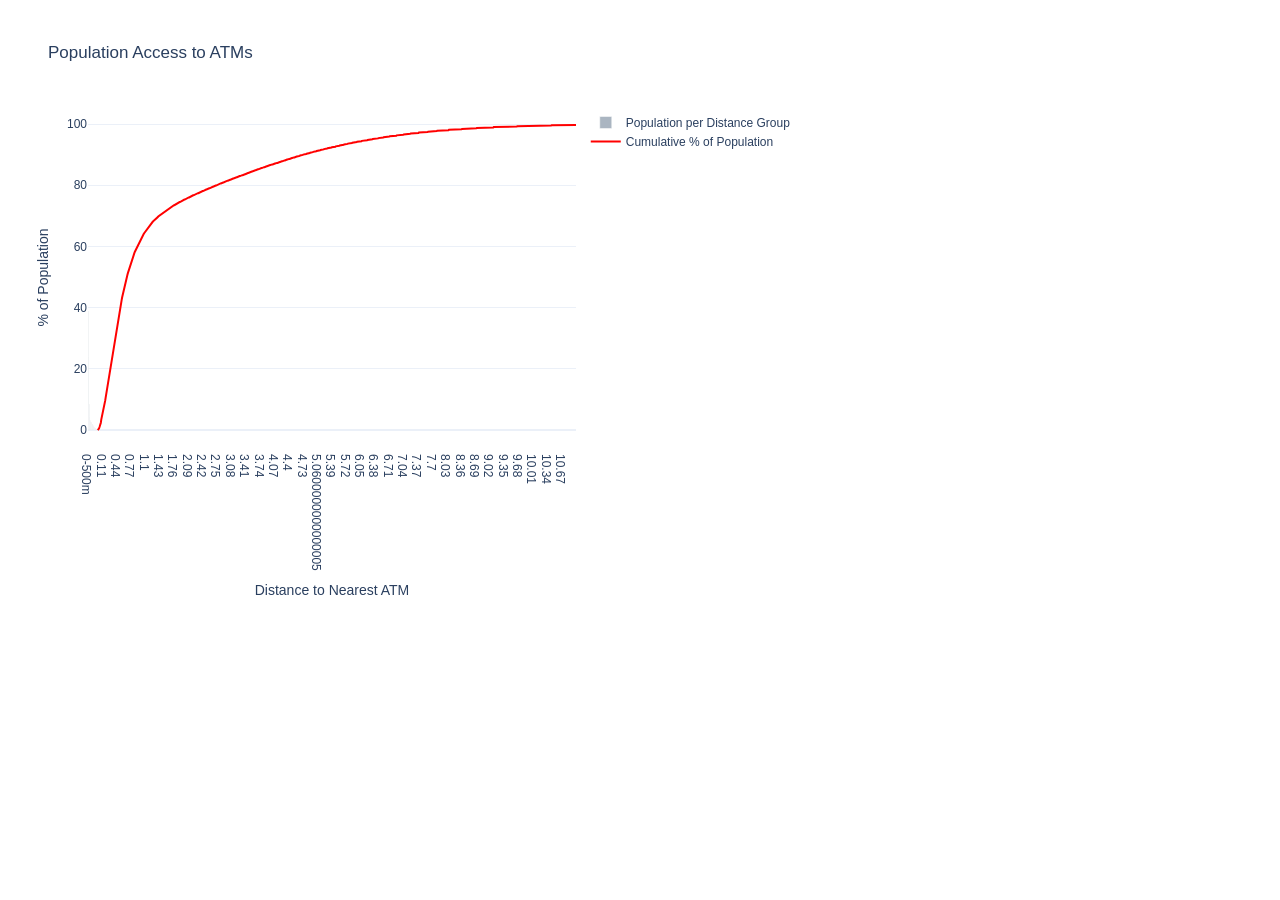
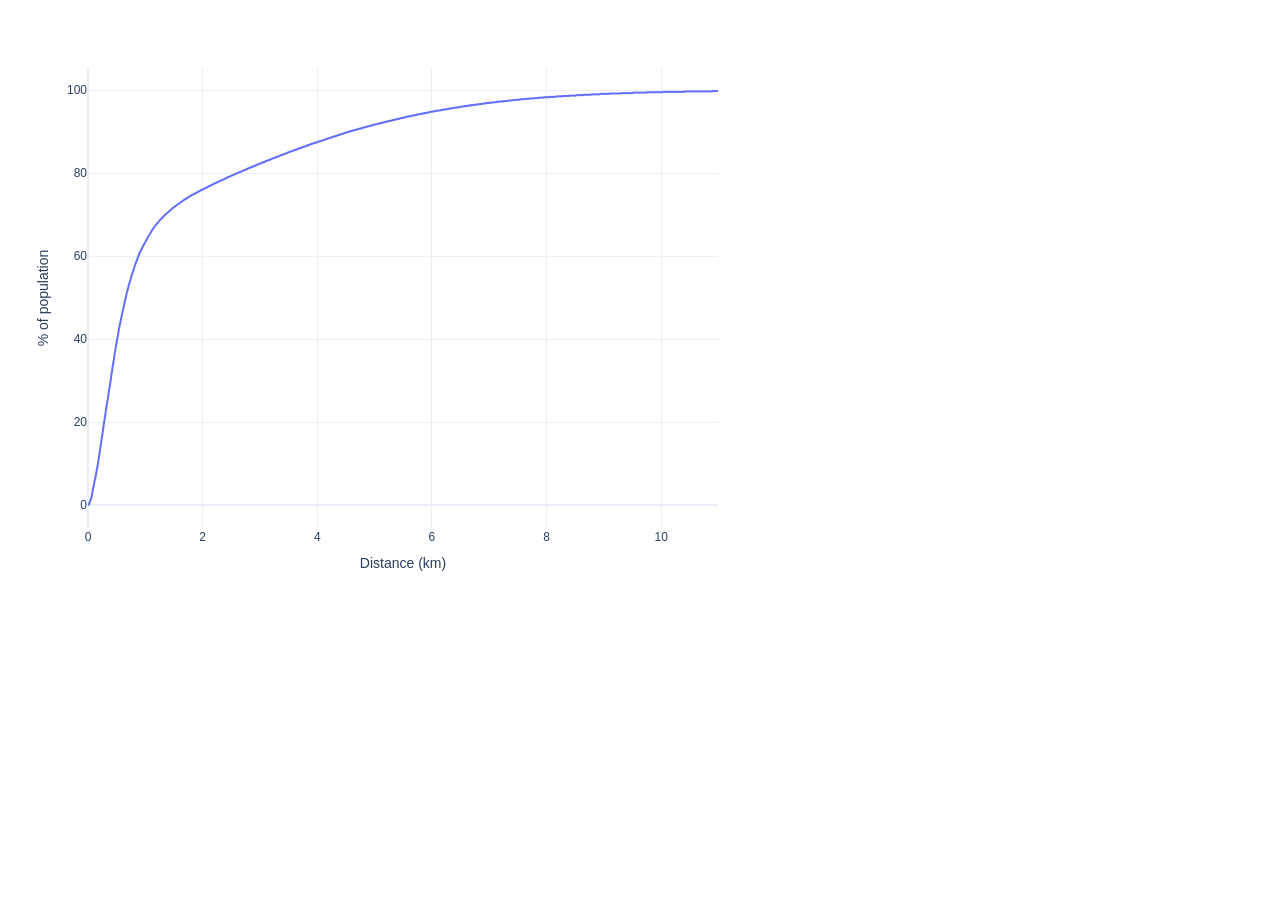
